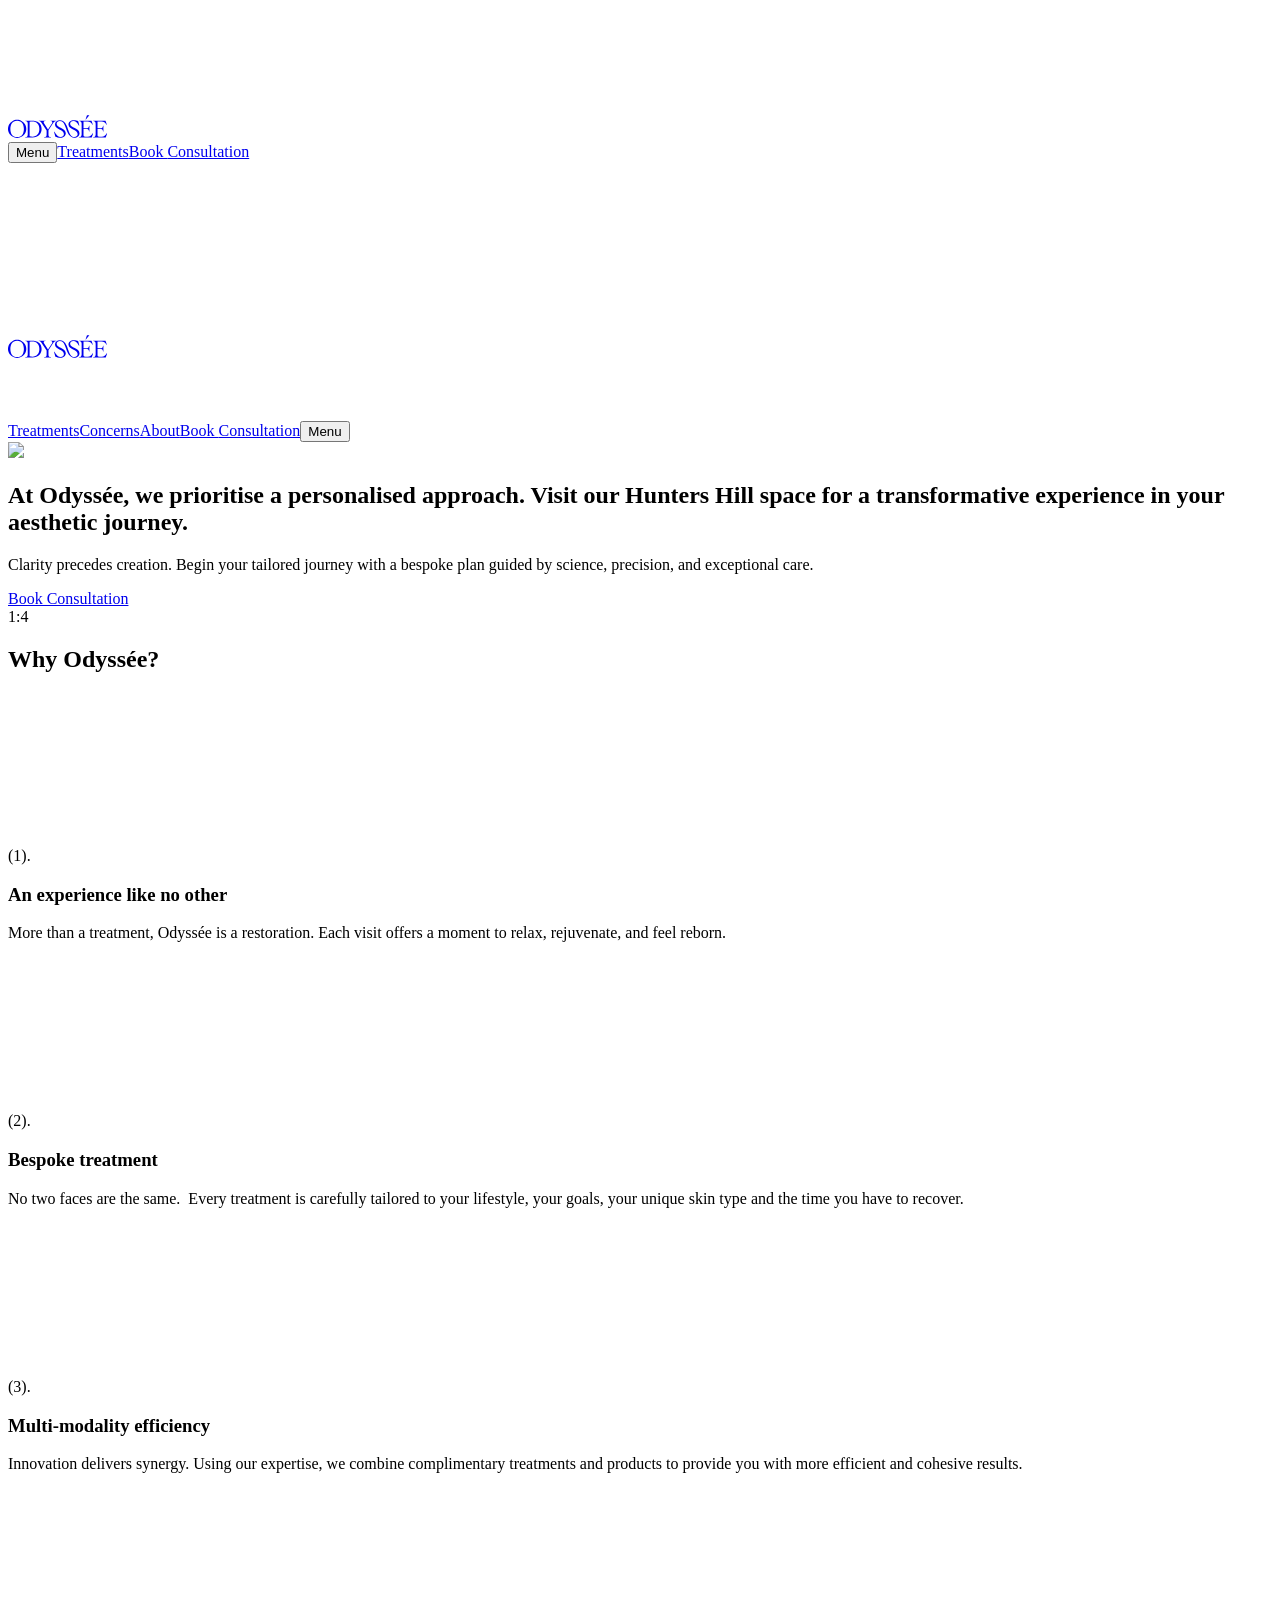
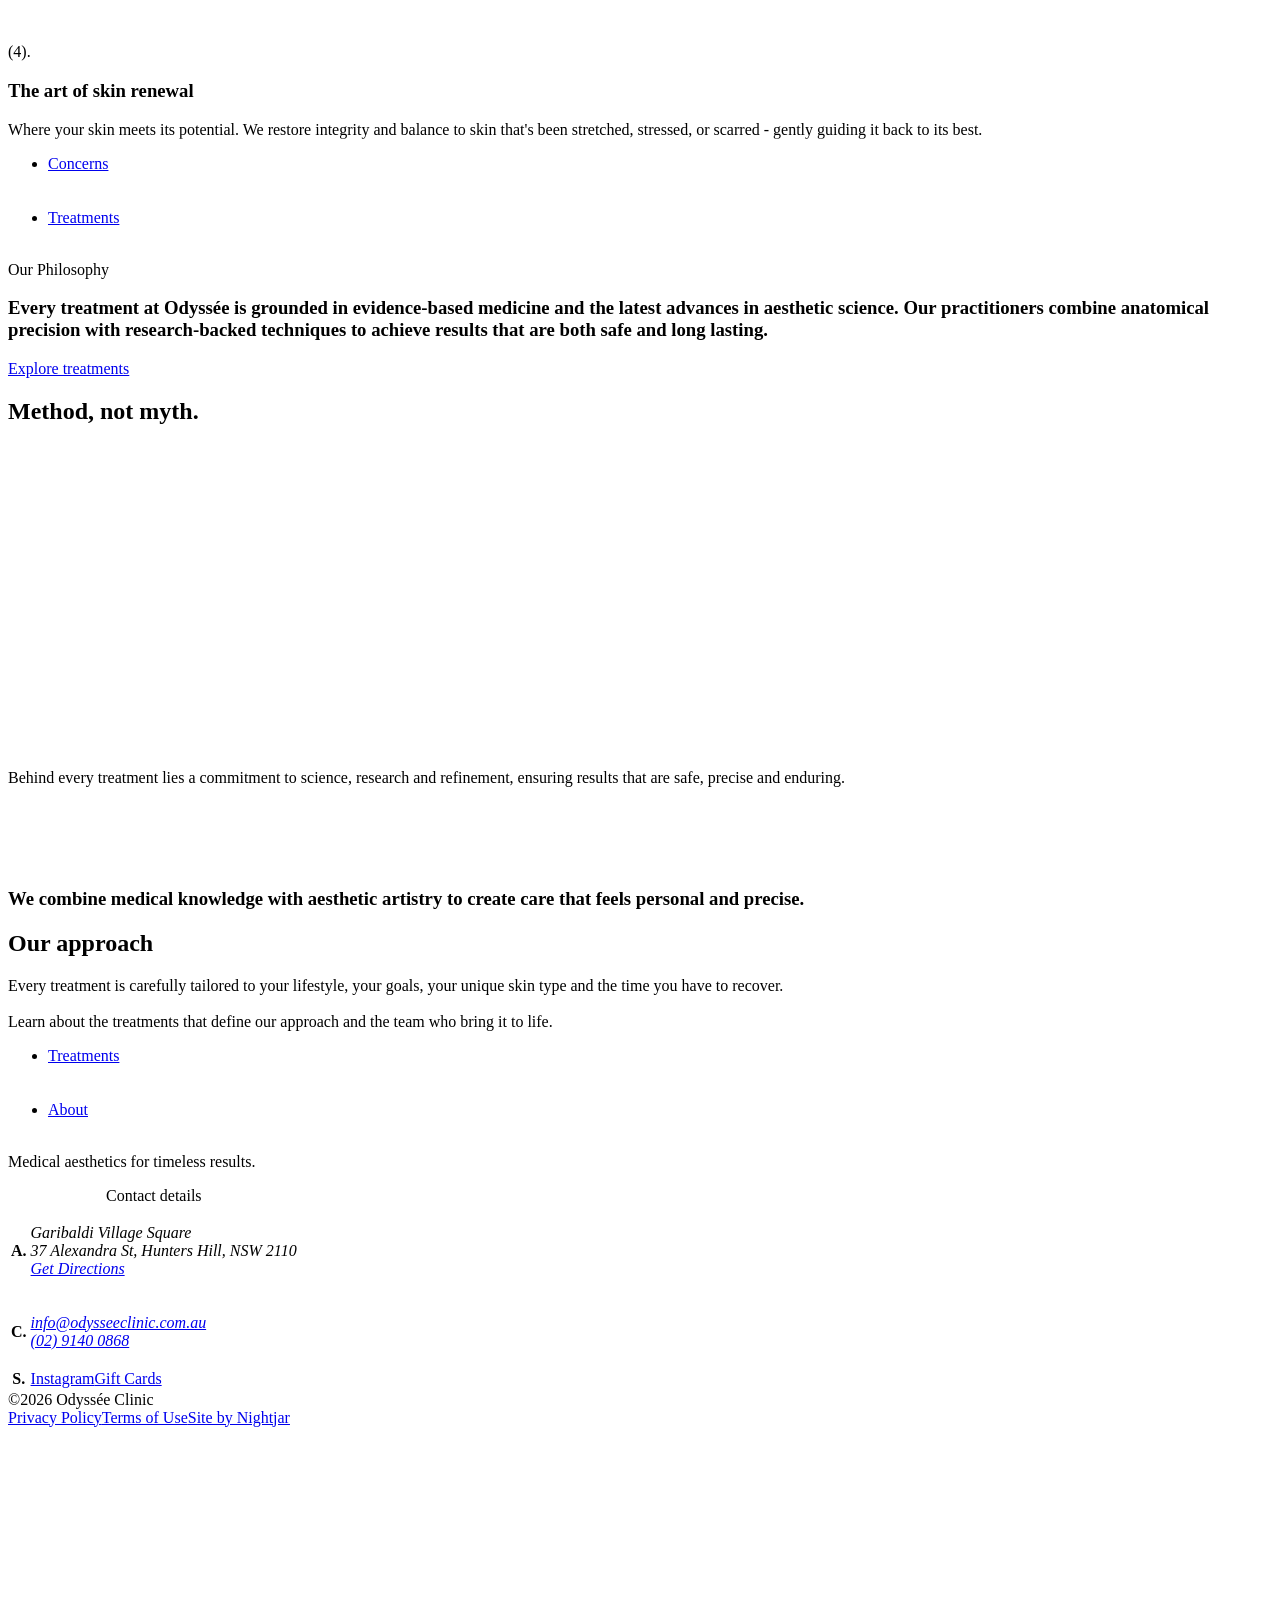
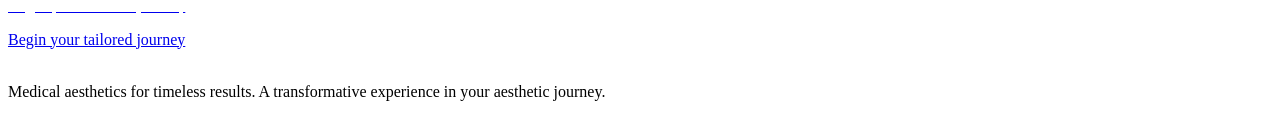
==== site-content/index.html @ d893bfcf "Initial commit from v0 V0-Chat-Id: mW0rpkTXyYH" ====
<!DOCTYPE html><html data-dpl-id="dpl_EPCY6RisoR46Deu6B7VCPzDXRTbR" lang="en" class="baselgrotesk_e5b4be3c-module__yPYrdG__variable pstimes_2d4d10ef-module__5k-wsa__variable"><head><script src="/site-assets/navigation.js"></script><meta charSet="utf-8"/><meta name="viewport" content="width=device-width, initial-scale=1"/><link rel="preload" href="/_next/static/media/Basel_Grotesk_Regular-s.p.03d388.7g3205.woff2?dpl=dpl_EPCY6RisoR46Deu6B7VCPzDXRTbR" as="font" crossorigin="" type="font/woff2"/><link rel="preload" href="/_next/static/media/PSTimes_Regular-s.p.0poli67eyc7.0.otf?dpl=dpl_EPCY6RisoR46Deu6B7VCPzDXRTbR" as="font" crossorigin="" type="font/otf"/><link rel="stylesheet" href="/_next/static/chunks/0dshk11hxd08e.css?dpl=dpl_EPCY6RisoR46Deu6B7VCPzDXRTbR" data-precedence="next"/><link rel="preload" as="script" fetchPriority="low" href="/_next/static/chunks/0d0byesuun2b4.js?dpl=dpl_EPCY6RisoR46Deu6B7VCPzDXRTbR"/><script src="/_next/static/chunks/10qd__0r7a~.l.js?dpl=dpl_EPCY6RisoR46Deu6B7VCPzDXRTbR" async=""></script><script src="/_next/static/chunks/0zt2rzvmyhwl-.js?dpl=dpl_EPCY6RisoR46Deu6B7VCPzDXRTbR" async=""></script><script src="/_next/static/chunks/0ayhydy3m9_9r.js?dpl=dpl_EPCY6RisoR46Deu6B7VCPzDXRTbR" async=""></script><script src="/_next/static/chunks/0c.be5dw7au_i.js?dpl=dpl_EPCY6RisoR46Deu6B7VCPzDXRTbR" async=""></script><script src="/_next/static/chunks/turbopack-0c_hx_1t0~ho5.js?dpl=dpl_EPCY6RisoR46Deu6B7VCPzDXRTbR" async=""></script><script src="/_next/static/chunks/01bk77drmnlke.js?dpl=dpl_EPCY6RisoR46Deu6B7VCPzDXRTbR" async=""></script><script src="/_next/static/chunks/0q4.v-ch2t2-r.js?dpl=dpl_EPCY6RisoR46Deu6B7VCPzDXRTbR" async=""></script><script src="/_next/static/chunks/16kfgt0f3me26.js?dpl=dpl_EPCY6RisoR46Deu6B7VCPzDXRTbR" async=""></script><script src="/_next/static/chunks/0c4vo7lg2di3r.js?dpl=dpl_EPCY6RisoR46Deu6B7VCPzDXRTbR" async=""></script><script src="/_next/static/chunks/09v3hk6cq8q8h.js?dpl=dpl_EPCY6RisoR46Deu6B7VCPzDXRTbR" async=""></script><script src="/_next/static/chunks/0u95oli~n5~-c.js?dpl=dpl_EPCY6RisoR46Deu6B7VCPzDXRTbR" async=""></script><script src="/_next/static/chunks/121saa-6z_u.t.js?dpl=dpl_EPCY6RisoR46Deu6B7VCPzDXRTbR" async=""></script><script src="/_next/static/chunks/0fgv_afr2sqyi.js?dpl=dpl_EPCY6RisoR46Deu6B7VCPzDXRTbR" async=""></script><script src="/_next/static/chunks/020n4noiewojw.js?dpl=dpl_EPCY6RisoR46Deu6B7VCPzDXRTbR" async=""></script><script src="/_next/static/chunks/0r-~gfmzy7kz7.js?dpl=dpl_EPCY6RisoR46Deu6B7VCPzDXRTbR" async=""></script><meta name="next-size-adjust" content=""/><meta name="theme-color" content="#FFFCF8"/><title>Odyssée</title><meta name="description" content="At Odyssée, we prioritise a personalised approach. Visit our Hunters Hill space for a transformative experience in your aesthetic journey.
"/><link rel="canonical" href="https://www.odysseeclinic.com.au"/><meta name="facebook-domain-verification" content="4twomk4ffgvvw06ophyqll72e6h2ms"/><meta property="og:title" content="Odyssée"/><meta property="og:description" content="At Odyssée, we prioritise a personalised approach. Visit our Hunters Hill space for a transformative experience in your aesthetic journey.
"/><meta property="og:url" content="https://www.odysseeclinic.com.au"/><meta property="og:site_name" content="Odyssée Clinic"/><meta property="og:locale" content="en_AU"/><meta property="og:image" content="https://cdn.sanity.io/images/jk7ok3ks/production/9e284294e96ad7d01dbb9adfd40879149fcb2bc7-3689x4611.jpg?rect=0,1338,3689,1937&amp;w=1200&amp;h=630"/><meta property="og:image:width" content="1200"/><meta property="og:image:height" content="630"/><meta property="og:type" content="website"/><meta name="twitter:card" content="summary_large_image"/><meta name="twitter:title" content="Odyssée"/><meta name="twitter:description" content="At Odyssée, we prioritise a personalised approach. Visit our Hunters Hill space for a transformative experience in your aesthetic journey.
"/><meta name="twitter:image" content="https://cdn.sanity.io/images/jk7ok3ks/production/9e284294e96ad7d01dbb9adfd40879149fcb2bc7-3689x4611.jpg?rect=0,1338,3689,1937&amp;w=1200&amp;h=630"/><link rel="icon" href="/favicon.ico?favicon.0c7wxwzsls1jn.ico" sizes="48x48" type="image/x-icon"/><script src="/_next/static/chunks/03~yq9q893hmn.js?dpl=dpl_EPCY6RisoR46Deu6B7VCPzDXRTbR" noModule=""></script></head><body class="theme-light bg-theme-bg text-body text-theme-fg"><div hidden=""><!--$--><!--/$--></div><noscript><iframe src="https://www.googletagmanager.com/ns.html?id=GTM-M33W3S74" height="0" width="0" style="display:none;visibility:hidden"></iframe></noscript><script>
            /**
            * ░██░    ▓█░  █▓    ░▓███▓░   ▒█▒    ▓█▒ ████████░   ▓█▒   ░▓█▒    ░████▓░░
            * ░███░   ██░  ██  ░▓█▓░░░██▓░ ▓█▓    ▓█▒ ░░░██░░░░   ▓█▒   ▓███░   ▒█▒░░▒██░
            * ░██▓█▓░ ██░  ██  ▓█░         ▓█▓▒▒▒▒▓█▒    ██       ▓█▒  ▒█▓░██░  ▒█░ ░░██░
            * ░██ ▒██░██░  ██  ▓█░ ░▓████░ ▓██▓▓▓▓██▒    ██       ▓█▒ ░██░ ▒█▓░ ▒█████▒░
            * ░▒▒  ░▒▓▒▒░  ▓▒  ░▒▒    ░▒▒░ ▒▓▒    ▒▓░    ▒▓  ▒▓▒░░▒▒░ ▒▓▓▓▓▓▓▓░ ░▒░ ░▒▒░
            * Site by https://nightjar.co 🥰
            **/
          </script><div id="cursor" class="z-cursor pointer-events-none fixed top-0 left-0"></div><div class="root"><div aria-hidden="true" class="z-preloader fixed inset-0 overflow-clip"><div class="absolute inset-0 bg-pale-grey"><div class="grid-layout grid-gutter absolute inset-0 mt-[3.5em] items-center text-main-nav text-white"><svg width="100" height="23" viewBox="0 0 100 23" fill="none" xmlns="http://www.w3.org/2000/svg" aria-label="Odyssée logo" role="img" class="col-span-2 -mt-[0.2em] inline-block h-[2em] w-auto md:col-span-1 lg:col-span-2" style="opacity:0;transform:translateY(20px)"><path d="M85.2619 22.0687C86.7995 22.0687 87.6498 21.112 87.6498 19.457V8.58458C87.6498 6.88772 86.6578 6.04977 85.2619 6.04977V5.67269H97.4988L98.8876 9.65297L98.5263 9.77866C97.1871 7.52317 95.855 6.43383 93.5876 6.43383H89.5275V13.2981H92.05C94.1332 13.2981 94.8771 13.0467 95.033 10.8401H95.4157V16.5382H95.033C94.8275 14.3595 94.1828 14.0522 92.05 14.0522H89.5275V20.1064C89.5275 21.2447 89.8392 21.6776 91.1501 21.6776H93.8214C96.0817 21.6776 97.4209 20.5883 98.7601 18.3328L99.1215 18.4585L97.7327 22.4388H85.2619V22.0617V22.0687Z" fill="currentColor"></path><path d="M18.1535 12.509C18.1039 12.2157 18.0401 11.9154 17.9693 11.6361C17.8913 11.3498 17.8063 11.0705 17.7071 10.7842C17.3953 9.9602 16.9702 9.18509 16.4458 8.49378C16.3608 8.38205 16.2687 8.26334 16.1695 8.15161C15.9853 7.92816 15.7798 7.71867 15.5814 7.50918C15.2696 7.20193 14.9437 6.91563 14.5823 6.65726C14.3485 6.48269 14.1076 6.32208 13.8596 6.17544C12.4708 5.35145 10.8623 4.86963 9.12634 4.86963C7.39035 4.86963 5.76773 5.35145 4.39311 6.17544C4.14512 6.32208 3.89712 6.48269 3.67038 6.65726C3.32318 6.91563 2.98307 7.20193 2.6713 7.50918C2.45873 7.71867 2.2745 7.92816 2.08319 8.15161C1.99816 8.26334 1.89896 8.37507 1.80685 8.49378C1.28251 9.18509 0.857366 9.9602 0.545596 10.7842C0.446397 11.0565 0.361369 11.3358 0.283427 11.6361C0.205484 11.9224 0.148799 12.2157 0.0991994 12.509C0.021257 12.9489 0 13.4168 0 13.8776C0 14.3385 0.0354283 14.7994 0.0991994 15.2463C0.148799 15.5396 0.21257 15.8398 0.283427 16.1192C0.361369 16.4055 0.446397 16.6848 0.545596 16.9711C0.857366 17.7951 1.28251 18.5702 1.80685 19.2615C1.89187 19.3732 1.98399 19.4919 2.08319 19.6037C2.35953 19.9388 2.6713 20.2531 2.99724 20.5394C3.20981 20.7349 3.43655 20.9234 3.67038 21.091C3.9042 21.2656 4.14512 21.4262 4.39311 21.5728C5.78191 22.3968 7.39035 22.8787 9.12634 22.8787C10.8623 22.8787 12.4849 22.3968 13.8596 21.5728C14.1076 21.4262 14.3556 21.2656 14.5823 21.091C14.8161 20.9165 15.0429 20.7349 15.2554 20.5394C15.5814 20.2461 15.879 19.9388 16.1695 19.6037C16.2545 19.4919 16.3537 19.3802 16.4458 19.2615C16.9702 18.5702 17.3953 17.7951 17.7071 16.9711C17.8063 16.6987 17.8913 16.4194 17.9693 16.1192C18.0472 15.8329 18.1039 15.5396 18.1535 15.2463C18.2314 14.8064 18.2527 14.3385 18.2527 13.8776C18.2527 13.4168 18.2173 12.9559 18.1535 12.509ZM9.14051 22.0686C4.15929 22.0686 2.3737 18.0115 2.3737 13.8846C2.3737 9.75769 4.11677 5.70758 9.14051 5.70758C14.1643 5.70758 15.8719 9.79261 15.8719 13.8916C15.8719 17.9906 14.1643 22.0756 9.14051 22.0756V22.0686Z" fill="currentColor"></path><path class="double-s" d="M65.3157 6.03585C63.5089 6.03585 62.113 7.22295 62.113 8.86394C62.113 13.2143 71.5086 12.9839 71.5086 18.2909C71.5086 21.0701 69.2624 22.767 66.2935 22.767C61.5178 22.767 59.3992 17.5088 58.1379 13.7939C56.487 8.89187 55.247 6.02887 51.9451 6.02887C50.0107 6.02887 48.6148 7.21597 48.6148 8.85696C48.6148 13.2073 57.7766 12.9769 57.7766 18.2839C57.7766 21.0632 55.2966 22.76 52.5899 22.76C50.4996 22.76 48.4589 22.2014 47.4031 21.7475L45.9789 16.8175L46.3899 16.6639C48.4518 20.2043 50.3437 21.9709 52.6891 21.9709C54.751 21.9709 55.913 20.6791 55.913 18.9892C55.913 14.3875 46.9851 14.8413 46.9851 9.53431C46.9851 7.13915 49.0541 5.26772 51.8884 5.26772C56.6641 5.26772 58.6268 10.1698 59.7322 13.4029C61.4611 18.5353 62.857 21.9709 66.2864 21.9709C68.483 21.9709 69.6451 20.6791 69.6451 18.9892C69.6451 14.3875 60.4833 14.8413 60.4833 9.53431C60.4833 7.13217 62.5948 5.26074 65.6983 5.26074C67.6327 5.26074 68.979 5.63782 70.1411 6.0149L71.3527 10.6167L70.9417 10.7424C69.5246 7.91426 67.6398 6.0149 65.3157 6.0149H65.3228L65.3157 6.03585Z" fill="currentColor"></path><path d="M17.3457 22.0547C19.3014 22.0547 19.7336 21.0421 19.7336 19.443V8.57058C19.7336 6.91562 19.0746 6.03577 17.3457 6.03577V5.65869H23.6945C29.7102 5.65869 33.5932 8.08876 33.5932 13.9684C33.5932 18.5562 30.433 22.4317 24.5164 22.4317H17.3457V22.0547ZM24.4881 21.6496C28.6545 21.6496 31.3754 18.6609 31.3754 14.0522C31.3754 8.98257 28.4419 6.45475 24.4101 6.45475C23.5599 6.45475 22.4049 6.55949 21.6113 6.78294V21.3284C22.4616 21.5309 23.6166 21.6566 24.4881 21.6566V21.6496Z" fill="currentColor"></path><path d="M44.3138 7.44634C44.3138 6.73408 43.8532 6.04277 42.5424 6.04277V5.66569H48.3243V6.04277C46.7016 6.04277 45.7522 7.02736 44.831 8.50077L40.4875 15.2882V19.443C40.4875 21.6217 40.9268 22.0547 42.9037 22.0547V22.4318H36.1936V22.0547C38.1705 22.0547 38.6098 21.6217 38.6098 19.443V15.5396L33.2885 7.50919C32.672 6.57347 31.7438 6.06372 30.8439 6.04277V5.66569H37.6036V6.04277C36.5479 6.04277 35.6267 6.40588 35.6267 7.29271C35.6267 7.69773 35.9385 8.03989 36.1653 8.42395L40.0199 14.5061L43.4422 9.23398C44.0587 8.27033 44.3138 7.87928 44.3138 7.44634Z" fill="currentColor"></path><path d="M71.2464 22.0687C72.784 22.0687 73.6343 21.112 73.6343 19.4571V8.58462C73.6343 6.88776 72.6423 6.04981 71.2464 6.04981V5.67273H83.4833L84.8721 9.65301L84.5108 9.7787C83.1716 7.52321 81.8395 6.43387 79.5721 6.43387H75.512V13.2981H78.0345C80.1177 13.2981 80.8616 13.0467 81.0175 10.8401H81.4002V16.5382H81.0175C80.812 14.3595 80.1673 14.0523 78.0345 14.0523H75.512V20.1065C75.512 21.2447 75.8237 21.6777 77.1346 21.6777H79.8059C82.0662 21.6777 83.4054 20.5883 84.7446 18.3328L85.106 18.4585L83.7172 22.4388H71.2464V22.0617V22.0687ZM77.8573 4.48563H77.5243L78.991 0.205078H81.3789L77.8573 4.48563Z" fill="currentColor"></path></svg><h1 class="col-span-3 text-h4 normal-case max-md:sr-only" style="opacity:0;transform:translateY(20px)">Medical aesthetics for timeless results.</h1></div></div></div><main class="bg-theme-bg"><div id="curtain" class="pointer-events-none fixed inset-0 z-50 translate-y-full overflow-hidden bg-white-bg opacity-0"></div><article id="page-content" class="relative"><header class="z-main-header inset-x-0 h-(--header-height) sticky top-0 -mt-(--header-height) bg-theme-bg"><div class="grid-layout grid-gutter items-center text-main-nav"><div class="col-span-2 col-start-1"><a href="/" class="inline-block leading-[inherit] whitespace-nowrap -mt-[0.2em] [&amp;_.double-s]:origin-[0%_60%] [&amp;_.double-s]:transition-transform [&amp;_.double-s]:duration-[1s] [&amp;_.double-s]:ease-custom-out [&amp;:hover_.double-s]:rotate-x-180"><svg width="100" height="23" viewBox="0 0 100 23" fill="none" xmlns="http://www.w3.org/2000/svg" aria-label="Odyssée logo" role="img" class="block h-[2em] w-auto"><path d="M85.2619 22.0687C86.7995 22.0687 87.6498 21.112 87.6498 19.457V8.58458C87.6498 6.88772 86.6578 6.04977 85.2619 6.04977V5.67269H97.4988L98.8876 9.65297L98.5263 9.77866C97.1871 7.52317 95.855 6.43383 93.5876 6.43383H89.5275V13.2981H92.05C94.1332 13.2981 94.8771 13.0467 95.033 10.8401H95.4157V16.5382H95.033C94.8275 14.3595 94.1828 14.0522 92.05 14.0522H89.5275V20.1064C89.5275 21.2447 89.8392 21.6776 91.1501 21.6776H93.8214C96.0817 21.6776 97.4209 20.5883 98.7601 18.3328L99.1215 18.4585L97.7327 22.4388H85.2619V22.0617V22.0687Z" fill="currentColor"></path><path d="M18.1535 12.509C18.1039 12.2157 18.0401 11.9154 17.9693 11.6361C17.8913 11.3498 17.8063 11.0705 17.7071 10.7842C17.3953 9.9602 16.9702 9.18509 16.4458 8.49378C16.3608 8.38205 16.2687 8.26334 16.1695 8.15161C15.9853 7.92816 15.7798 7.71867 15.5814 7.50918C15.2696 7.20193 14.9437 6.91563 14.5823 6.65726C14.3485 6.48269 14.1076 6.32208 13.8596 6.17544C12.4708 5.35145 10.8623 4.86963 9.12634 4.86963C7.39035 4.86963 5.76773 5.35145 4.39311 6.17544C4.14512 6.32208 3.89712 6.48269 3.67038 6.65726C3.32318 6.91563 2.98307 7.20193 2.6713 7.50918C2.45873 7.71867 2.2745 7.92816 2.08319 8.15161C1.99816 8.26334 1.89896 8.37507 1.80685 8.49378C1.28251 9.18509 0.857366 9.9602 0.545596 10.7842C0.446397 11.0565 0.361369 11.3358 0.283427 11.6361C0.205484 11.9224 0.148799 12.2157 0.0991994 12.509C0.021257 12.9489 0 13.4168 0 13.8776C0 14.3385 0.0354283 14.7994 0.0991994 15.2463C0.148799 15.5396 0.21257 15.8398 0.283427 16.1192C0.361369 16.4055 0.446397 16.6848 0.545596 16.9711C0.857366 17.7951 1.28251 18.5702 1.80685 19.2615C1.89187 19.3732 1.98399 19.4919 2.08319 19.6037C2.35953 19.9388 2.6713 20.2531 2.99724 20.5394C3.20981 20.7349 3.43655 20.9234 3.67038 21.091C3.9042 21.2656 4.14512 21.4262 4.39311 21.5728C5.78191 22.3968 7.39035 22.8787 9.12634 22.8787C10.8623 22.8787 12.4849 22.3968 13.8596 21.5728C14.1076 21.4262 14.3556 21.2656 14.5823 21.091C14.8161 20.9165 15.0429 20.7349 15.2554 20.5394C15.5814 20.2461 15.879 19.9388 16.1695 19.6037C16.2545 19.4919 16.3537 19.3802 16.4458 19.2615C16.9702 18.5702 17.3953 17.7951 17.7071 16.9711C17.8063 16.6987 17.8913 16.4194 17.9693 16.1192C18.0472 15.8329 18.1039 15.5396 18.1535 15.2463C18.2314 14.8064 18.2527 14.3385 18.2527 13.8776C18.2527 13.4168 18.2173 12.9559 18.1535 12.509ZM9.14051 22.0686C4.15929 22.0686 2.3737 18.0115 2.3737 13.8846C2.3737 9.75769 4.11677 5.70758 9.14051 5.70758C14.1643 5.70758 15.8719 9.79261 15.8719 13.8916C15.8719 17.9906 14.1643 22.0756 9.14051 22.0756V22.0686Z" fill="currentColor"></path><path class="double-s" d="M65.3157 6.03585C63.5089 6.03585 62.113 7.22295 62.113 8.86394C62.113 13.2143 71.5086 12.9839 71.5086 18.2909C71.5086 21.0701 69.2624 22.767 66.2935 22.767C61.5178 22.767 59.3992 17.5088 58.1379 13.7939C56.487 8.89187 55.247 6.02887 51.9451 6.02887C50.0107 6.02887 48.6148 7.21597 48.6148 8.85696C48.6148 13.2073 57.7766 12.9769 57.7766 18.2839C57.7766 21.0632 55.2966 22.76 52.5899 22.76C50.4996 22.76 48.4589 22.2014 47.4031 21.7475L45.9789 16.8175L46.3899 16.6639C48.4518 20.2043 50.3437 21.9709 52.6891 21.9709C54.751 21.9709 55.913 20.6791 55.913 18.9892C55.913 14.3875 46.9851 14.8413 46.9851 9.53431C46.9851 7.13915 49.0541 5.26772 51.8884 5.26772C56.6641 5.26772 58.6268 10.1698 59.7322 13.4029C61.4611 18.5353 62.857 21.9709 66.2864 21.9709C68.483 21.9709 69.6451 20.6791 69.6451 18.9892C69.6451 14.3875 60.4833 14.8413 60.4833 9.53431C60.4833 7.13217 62.5948 5.26074 65.6983 5.26074C67.6327 5.26074 68.979 5.63782 70.1411 6.0149L71.3527 10.6167L70.9417 10.7424C69.5246 7.91426 67.6398 6.0149 65.3157 6.0149H65.3228L65.3157 6.03585Z" fill="currentColor"></path><path d="M17.3457 22.0547C19.3014 22.0547 19.7336 21.0421 19.7336 19.443V8.57058C19.7336 6.91562 19.0746 6.03577 17.3457 6.03577V5.65869H23.6945C29.7102 5.65869 33.5932 8.08876 33.5932 13.9684C33.5932 18.5562 30.433 22.4317 24.5164 22.4317H17.3457V22.0547ZM24.4881 21.6496C28.6545 21.6496 31.3754 18.6609 31.3754 14.0522C31.3754 8.98257 28.4419 6.45475 24.4101 6.45475C23.5599 6.45475 22.4049 6.55949 21.6113 6.78294V21.3284C22.4616 21.5309 23.6166 21.6566 24.4881 21.6566V21.6496Z" fill="currentColor"></path><path d="M44.3138 7.44634C44.3138 6.73408 43.8532 6.04277 42.5424 6.04277V5.66569H48.3243V6.04277C46.7016 6.04277 45.7522 7.02736 44.831 8.50077L40.4875 15.2882V19.443C40.4875 21.6217 40.9268 22.0547 42.9037 22.0547V22.4318H36.1936V22.0547C38.1705 22.0547 38.6098 21.6217 38.6098 19.443V15.5396L33.2885 7.50919C32.672 6.57347 31.7438 6.06372 30.8439 6.04277V5.66569H37.6036V6.04277C36.5479 6.04277 35.6267 6.40588 35.6267 7.29271C35.6267 7.69773 35.9385 8.03989 36.1653 8.42395L40.0199 14.5061L43.4422 9.23398C44.0587 8.27033 44.3138 7.87928 44.3138 7.44634Z" fill="currentColor"></path><path d="M71.2464 22.0687C72.784 22.0687 73.6343 21.112 73.6343 19.4571V8.58462C73.6343 6.88776 72.6423 6.04981 71.2464 6.04981V5.67273H83.4833L84.8721 9.65301L84.5108 9.7787C83.1716 7.52321 81.8395 6.43387 79.5721 6.43387H75.512V13.2981H78.0345C80.1177 13.2981 80.8616 13.0467 81.0175 10.8401H81.4002V16.5382H81.0175C80.812 14.3595 80.1673 14.0523 78.0345 14.0523H75.512V20.1065C75.512 21.2447 75.8237 21.6777 77.1346 21.6777H79.8059C82.0662 21.6777 83.4054 20.5883 84.7446 18.3328L85.106 18.4585L83.7172 22.4388H71.2464V22.0617V22.0687ZM77.8573 4.48563H77.5243L78.991 0.205078H81.3789L77.8573 4.48563Z" fill="currentColor"></path></svg></a></div><nav class="col-span-4 col-start-3 flex items-center justify-end gap-x-5 text-[14px] lg:col-start-9 lg:gap-x-15"><button type="button" class="inline-block leading-[inherit] whitespace-nowrap dot-hover dot-outside py-[1.25em] text-left">Menu</button><a href="/treatments" class="inline-block leading-[inherit] whitespace-nowrap dot-hover dot-outside py-[1.25em] max-lg:hidden">Treatments</a><a href="https://odysseeaesthetic.dapplecrm.com/start/book" target="_blank" rel="noreferrer noopener" class="inline-block leading-[inherit] whitespace-nowrap dot-hover dot-outside py-[1.25em]">Book <span class="hidden lg:inline">Consultation</span></a></nav></div></header><section class="bg-theme-bg z-first-hero relative mb-0" style="color:#ffffff" id="260a041f0750" data-slice-type="heroWithNav" data-slice-key="260a041f0750"><div class="overflow-clip"><div class="h-full lg:h-[110%] w-full"><div class="relative block w-full overflow-hidden aspect-(--mobileAspect) md:aspect-(--aspect) h-lvh [--media-object-fit:cover]" style="--aspect:8/5;--mobileAspect:8/5"><video poster="https://image.mux.com/KPGV1XD6O5cOIjbvgI9gju6ONgFCF3f600Vx00SLBswTw/thumbnail.webp?width=1280&amp;time=0" preload="auto" muted="" loop="" playsInline="" class="absolute inset-0 w-full h-full object-cover"></video></div></div></div><div class="overflow-clip"><div class="h-full lg:h-[110%] w-full"><div class="h-lvh [--media-object-fit:cover] relative w-full block aspect-(--mobileAspect) overflow-hidden md:aspect-(--aspect)" style="--aspect:1.5335384615384615;--mobileAspect:1.5335384615384615"><picture><source srcSet="https://cdn.sanity.io/images/jk7ok3ks/production/7b0fe4636ce1a622cb71e46f97ce9e27cf6bac7a-2821x1667.jpg/SHOT02_0309.jpg?rect=134,42,2492,1625&amp;fp-x=0.4892718294797087&amp;fp-y=0.5124781804086795&amp;w=320&amp;h=209&amp;q=90&amp;fit=crop&amp;crop=focalpoint&amp;auto=format 320w,https://cdn.sanity.io/images/jk7ok3ks/production/7b0fe4636ce1a622cb71e46f97ce9e27cf6bac7a-2821x1667.jpg/SHOT02_0309.jpg?rect=134,42,2492,1625&amp;fp-x=0.4892718294797087&amp;fp-y=0.5124781804086795&amp;w=420&amp;h=274&amp;q=90&amp;fit=crop&amp;crop=focalpoint&amp;auto=format 420w,https://cdn.sanity.io/images/jk7ok3ks/production/7b0fe4636ce1a622cb71e46f97ce9e27cf6bac7a-2821x1667.jpg/SHOT02_0309.jpg?rect=134,42,2492,1625&amp;fp-x=0.4892718294797087&amp;fp-y=0.5124781804086795&amp;w=640&amp;h=417&amp;q=90&amp;fit=crop&amp;crop=focalpoint&amp;auto=format 640w,https://cdn.sanity.io/images/jk7ok3ks/production/7b0fe4636ce1a622cb71e46f97ce9e27cf6bac7a-2821x1667.jpg/SHOT02_0309.jpg?rect=134,42,2492,1625&amp;fp-x=0.4892718294797087&amp;fp-y=0.5124781804086795&amp;w=1024&amp;h=668&amp;q=90&amp;fit=crop&amp;crop=focalpoint&amp;auto=format 1024w,https://cdn.sanity.io/images/jk7ok3ks/production/7b0fe4636ce1a622cb71e46f97ce9e27cf6bac7a-2821x1667.jpg/SHOT02_0309.jpg?rect=134,42,2492,1625&amp;fp-x=0.4892718294797087&amp;fp-y=0.5124781804086795&amp;w=1200&amp;h=783&amp;q=90&amp;fit=crop&amp;crop=focalpoint&amp;auto=format 1200w,https://cdn.sanity.io/images/jk7ok3ks/production/7b0fe4636ce1a622cb71e46f97ce9e27cf6bac7a-2821x1667.jpg/SHOT02_0309.jpg?rect=134,42,2492,1625&amp;fp-x=0.4892718294797087&amp;fp-y=0.5124781804086795&amp;w=1920&amp;h=1252&amp;q=90&amp;fit=crop&amp;crop=focalpoint&amp;auto=format 1920w,https://cdn.sanity.io/images/jk7ok3ks/production/7b0fe4636ce1a622cb71e46f97ce9e27cf6bac7a-2821x1667.jpg/SHOT02_0309.jpg?rect=134,42,2492,1625&amp;fp-x=0.4892718294797087&amp;fp-y=0.5124781804086795&amp;w=2200&amp;h=1435&amp;q=90&amp;fit=crop&amp;crop=focalpoint&amp;auto=format 2200w" sizes="(max-aspect-ratio: 1.6922615476904619) 169.2261547690462vw, 100vw"/><img sizes="(max-aspect-ratio: 1.6922615476904619) 169.2261547690462vw, 100vw" alt="A womans face close up" src="https://cdn.sanity.io/images/jk7ok3ks/production/7b0fe4636ce1a622cb71e46f97ce9e27cf6bac7a-2821x1667.jpg/SHOT02_0309.jpg?rect=134,42,2492,1625&amp;fp-x=0.4892718294797087&amp;fp-y=0.5124781804086795&amp;w=320&amp;h=209&amp;q=90&amp;fit=crop&amp;crop=focalpoint&amp;auto=format" loading="eager" class="absolute inset-0 h-full w-full object-cover transition-opacity duration-500 ease-out" style="object-position:50% 50.000000000000014%"/></picture></div></div></div><div class="absolute inset-0 z-2"><div class="grid-layout grid-gutter sticky top-[50lvh] h-(--header-height) items-center text-main-nav drop-shadow-[0_1px_8px_rgb(0_0_0/0.35)]"><a href="/" class="col-span-2 md:col-span-1 lg:col-span-2"><svg width="100" height="23" viewBox="0 0 100 23" fill="none" xmlns="http://www.w3.org/2000/svg" aria-label="Odyssée logo" role="img" class="-mt-[0.2em] inline-block h-[2em] w-auto [&amp;_.double-s]:origin-[0%_60%] [&amp;_.double-s]:transition-transform [&amp;_.double-s]:duration-[1s] [&amp;_.double-s]:ease-custom-out [&amp;:hover_.double-s]:rotate-x-180"><path d="M85.2619 22.0687C86.7995 22.0687 87.6498 21.112 87.6498 19.457V8.58458C87.6498 6.88772 86.6578 6.04977 85.2619 6.04977V5.67269H97.4988L98.8876 9.65297L98.5263 9.77866C97.1871 7.52317 95.855 6.43383 93.5876 6.43383H89.5275V13.2981H92.05C94.1332 13.2981 94.8771 13.0467 95.033 10.8401H95.4157V16.5382H95.033C94.8275 14.3595 94.1828 14.0522 92.05 14.0522H89.5275V20.1064C89.5275 21.2447 89.8392 21.6776 91.1501 21.6776H93.8214C96.0817 21.6776 97.4209 20.5883 98.7601 18.3328L99.1215 18.4585L97.7327 22.4388H85.2619V22.0617V22.0687Z" fill="currentColor"></path><path d="M18.1535 12.509C18.1039 12.2157 18.0401 11.9154 17.9693 11.6361C17.8913 11.3498 17.8063 11.0705 17.7071 10.7842C17.3953 9.9602 16.9702 9.18509 16.4458 8.49378C16.3608 8.38205 16.2687 8.26334 16.1695 8.15161C15.9853 7.92816 15.7798 7.71867 15.5814 7.50918C15.2696 7.20193 14.9437 6.91563 14.5823 6.65726C14.3485 6.48269 14.1076 6.32208 13.8596 6.17544C12.4708 5.35145 10.8623 4.86963 9.12634 4.86963C7.39035 4.86963 5.76773 5.35145 4.39311 6.17544C4.14512 6.32208 3.89712 6.48269 3.67038 6.65726C3.32318 6.91563 2.98307 7.20193 2.6713 7.50918C2.45873 7.71867 2.2745 7.92816 2.08319 8.15161C1.99816 8.26334 1.89896 8.37507 1.80685 8.49378C1.28251 9.18509 0.857366 9.9602 0.545596 10.7842C0.446397 11.0565 0.361369 11.3358 0.283427 11.6361C0.205484 11.9224 0.148799 12.2157 0.0991994 12.509C0.021257 12.9489 0 13.4168 0 13.8776C0 14.3385 0.0354283 14.7994 0.0991994 15.2463C0.148799 15.5396 0.21257 15.8398 0.283427 16.1192C0.361369 16.4055 0.446397 16.6848 0.545596 16.9711C0.857366 17.7951 1.28251 18.5702 1.80685 19.2615C1.89187 19.3732 1.98399 19.4919 2.08319 19.6037C2.35953 19.9388 2.6713 20.2531 2.99724 20.5394C3.20981 20.7349 3.43655 20.9234 3.67038 21.091C3.9042 21.2656 4.14512 21.4262 4.39311 21.5728C5.78191 22.3968 7.39035 22.8787 9.12634 22.8787C10.8623 22.8787 12.4849 22.3968 13.8596 21.5728C14.1076 21.4262 14.3556 21.2656 14.5823 21.091C14.8161 20.9165 15.0429 20.7349 15.2554 20.5394C15.5814 20.2461 15.879 19.9388 16.1695 19.6037C16.2545 19.4919 16.3537 19.3802 16.4458 19.2615C16.9702 18.5702 17.3953 17.7951 17.7071 16.9711C17.8063 16.6987 17.8913 16.4194 17.9693 16.1192C18.0472 15.8329 18.1039 15.5396 18.1535 15.2463C18.2314 14.8064 18.2527 14.3385 18.2527 13.8776C18.2527 13.4168 18.2173 12.9559 18.1535 12.509ZM9.14051 22.0686C4.15929 22.0686 2.3737 18.0115 2.3737 13.8846C2.3737 9.75769 4.11677 5.70758 9.14051 5.70758C14.1643 5.70758 15.8719 9.79261 15.8719 13.8916C15.8719 17.9906 14.1643 22.0756 9.14051 22.0756V22.0686Z" fill="currentColor"></path><path class="double-s" d="M65.3157 6.03585C63.5089 6.03585 62.113 7.22295 62.113 8.86394C62.113 13.2143 71.5086 12.9839 71.5086 18.2909C71.5086 21.0701 69.2624 22.767 66.2935 22.767C61.5178 22.767 59.3992 17.5088 58.1379 13.7939C56.487 8.89187 55.247 6.02887 51.9451 6.02887C50.0107 6.02887 48.6148 7.21597 48.6148 8.85696C48.6148 13.2073 57.7766 12.9769 57.7766 18.2839C57.7766 21.0632 55.2966 22.76 52.5899 22.76C50.4996 22.76 48.4589 22.2014 47.4031 21.7475L45.9789 16.8175L46.3899 16.6639C48.4518 20.2043 50.3437 21.9709 52.6891 21.9709C54.751 21.9709 55.913 20.6791 55.913 18.9892C55.913 14.3875 46.9851 14.8413 46.9851 9.53431C46.9851 7.13915 49.0541 5.26772 51.8884 5.26772C56.6641 5.26772 58.6268 10.1698 59.7322 13.4029C61.4611 18.5353 62.857 21.9709 66.2864 21.9709C68.483 21.9709 69.6451 20.6791 69.6451 18.9892C69.6451 14.3875 60.4833 14.8413 60.4833 9.53431C60.4833 7.13217 62.5948 5.26074 65.6983 5.26074C67.6327 5.26074 68.979 5.63782 70.1411 6.0149L71.3527 10.6167L70.9417 10.7424C69.5246 7.91426 67.6398 6.0149 65.3157 6.0149H65.3228L65.3157 6.03585Z" fill="currentColor"></path><path d="M17.3457 22.0547C19.3014 22.0547 19.7336 21.0421 19.7336 19.443V8.57058C19.7336 6.91562 19.0746 6.03577 17.3457 6.03577V5.65869H23.6945C29.7102 5.65869 33.5932 8.08876 33.5932 13.9684C33.5932 18.5562 30.433 22.4317 24.5164 22.4317H17.3457V22.0547ZM24.4881 21.6496C28.6545 21.6496 31.3754 18.6609 31.3754 14.0522C31.3754 8.98257 28.4419 6.45475 24.4101 6.45475C23.5599 6.45475 22.4049 6.55949 21.6113 6.78294V21.3284C22.4616 21.5309 23.6166 21.6566 24.4881 21.6566V21.6496Z" fill="currentColor"></path><path d="M44.3138 7.44634C44.3138 6.73408 43.8532 6.04277 42.5424 6.04277V5.66569H48.3243V6.04277C46.7016 6.04277 45.7522 7.02736 44.831 8.50077L40.4875 15.2882V19.443C40.4875 21.6217 40.9268 22.0547 42.9037 22.0547V22.4318H36.1936V22.0547C38.1705 22.0547 38.6098 21.6217 38.6098 19.443V15.5396L33.2885 7.50919C32.672 6.57347 31.7438 6.06372 30.8439 6.04277V5.66569H37.6036V6.04277C36.5479 6.04277 35.6267 6.40588 35.6267 7.29271C35.6267 7.69773 35.9385 8.03989 36.1653 8.42395L40.0199 14.5061L43.4422 9.23398C44.0587 8.27033 44.3138 7.87928 44.3138 7.44634Z" fill="currentColor"></path><path d="M71.2464 22.0687C72.784 22.0687 73.6343 21.112 73.6343 19.4571V8.58462C73.6343 6.88776 72.6423 6.04981 71.2464 6.04981V5.67273H83.4833L84.8721 9.65301L84.5108 9.7787C83.1716 7.52321 81.8395 6.43387 79.5721 6.43387H75.512V13.2981H78.0345C80.1177 13.2981 80.8616 13.0467 81.0175 10.8401H81.4002V16.5382H81.0175C80.812 14.3595 80.1673 14.0523 78.0345 14.0523H75.512V20.1065C75.512 21.2447 75.8237 21.6777 77.1346 21.6777H79.8059C82.0662 21.6777 83.4054 20.5883 84.7446 18.3328L85.106 18.4585L83.7172 22.4388H71.2464V22.0617V22.0687ZM77.8573 4.48563H77.5243L78.991 0.205078H81.3789L77.8573 4.48563Z" fill="currentColor"></path></svg></a><h1 class="col-span-3 text-h4 normal-case max-md:sr-only">Medical aesthetics for timeless results.</h1><nav class="col-span-3 -col-end-1 grid grid-cols-3 justify-end gap-x-(--grid-gap) gap-y-(--grid-gap) md:col-span-2 lg:col-span-7 lg:flex lg:gap-x-15"><a href="/treatments" class="hidden lg:block dot-hover dot-outside leading-[inherit] py-[1.25em] transition-colors hover:text-blue">Treatments</a><a href="/concerns" class="hidden lg:block dot-hover dot-outside leading-[inherit] py-[1.25em] transition-colors hover:text-blue">Concerns</a><a href="/about" class="hidden lg:block dot-hover dot-outside leading-[inherit] py-[1.25em] transition-colors hover:text-blue">About</a><a href="https://odysseeaesthetic.dapplecrm.com/start/book" target="_blank" rel="noreferrer noopener" class="dot-hover dot-outside leading-[inherit] py-[1.25em] transition-colors hover:text-blue max-lg:col-start-2">Book <span class="hidden lg:inline">Consultation</span></a><button type="button" class="justify-self-end lg:hidden dot-hover dot-outside leading-[inherit] py-[1.25em] transition-colors hover:text-blue">Menu</button></nav></div></div></section><section class="grid-layout grid-gutter gap-y-7 pt-10 mb-40 lg:mb-60" id="d5bb345e2eaa" data-slice-type="introduction" data-slice-key="d5bb345e2eaa"><div class="col-span-3 md:col-span-2"><div class="relative w-full block aspect-(--mobileAspect) overflow-hidden md:aspect-(--aspect)" style="--aspect:0.6666666666666666;--mobileAspect:0.6666666666666666"><picture><source srcSet="https://cdn.sanity.io/images/jk7ok3ks/production/9f881c9ea6cf60a329fea3dfb73b15cd9b00e2e6-1856x2304.jpg/Gemini_Generated_Image_t6uesdt6uesdt6ue.jpeg?rect=160,0,1536,2304&amp;w=320&amp;h=480&amp;q=90&amp;fit=min&amp;auto=format 320w,https://cdn.sanity.io/images/jk7ok3ks/production/9f881c9ea6cf60a329fea3dfb73b15cd9b00e2e6-1856x2304.jpg/Gemini_Generated_Image_t6uesdt6uesdt6ue.jpeg?rect=160,0,1536,2304&amp;w=420&amp;h=630&amp;q=90&amp;fit=min&amp;auto=format 420w,https://cdn.sanity.io/images/jk7ok3ks/production/9f881c9ea6cf60a329fea3dfb73b15cd9b00e2e6-1856x2304.jpg/Gemini_Generated_Image_t6uesdt6uesdt6ue.jpeg?rect=160,0,1536,2304&amp;w=640&amp;h=960&amp;q=90&amp;fit=min&amp;auto=format 640w,https://cdn.sanity.io/images/jk7ok3ks/production/9f881c9ea6cf60a329fea3dfb73b15cd9b00e2e6-1856x2304.jpg/Gemini_Generated_Image_t6uesdt6uesdt6ue.jpeg?rect=160,0,1536,2304&amp;w=1024&amp;h=1536&amp;q=90&amp;fit=min&amp;auto=format 1024w,https://cdn.sanity.io/images/jk7ok3ks/production/9f881c9ea6cf60a329fea3dfb73b15cd9b00e2e6-1856x2304.jpg/Gemini_Generated_Image_t6uesdt6uesdt6ue.jpeg?rect=160,0,1536,2304&amp;w=1200&amp;h=1800&amp;q=90&amp;fit=min&amp;auto=format 1200w" sizes="(min-width: 768px) 17vw, 50vw"/><img sizes="(min-width: 768px) 17vw, 50vw" src="https://cdn.sanity.io/images/jk7ok3ks/production/9f881c9ea6cf60a329fea3dfb73b15cd9b00e2e6-1856x2304.jpg/Gemini_Generated_Image_t6uesdt6uesdt6ue.jpeg?rect=160,0,1536,2304&amp;w=320&amp;h=480&amp;q=90&amp;fit=min&amp;auto=format" loading="lazy" class="opacity-0 absolute inset-0 h-full w-full object-cover transition-opacity duration-500 ease-out" style="object-position:50% 50%"/></picture></div></div><div class="col-span-full md:col-start-4 md:col-span-9"><h2 class="mb-9 text-h1" aria-label="At Odyssée, we prioritise a personalised approach. Visit our Hunters Hill space for a transformative experience in your aesthetic journey."><span class="inline-block w-15 md:w-30" aria-hidden="true"></span><span data-title="true" aria-hidden="true">At Odyssée, we prioritise a personalised approach. Visit our Hunters Hill space for a transformative experience in your aesthetic journey.</span></h2><div><div class="mt-6 lg:max-w-78 [&amp;_a:not(.dot,.dot-hover)]:link-underline"><p class="not-first:mt-3 not-last:mb-3">Clarity precedes creation. Begin your tailored journey with a bespoke plan guided by science, precision, and exceptional care.</p><a href="https://odysseeaesthetic.dapplecrm.com/start/book" target="_blank" rel="noreferrer noopener" class="dot-hover block dot-hover-shove text-small-caps-sans not-first:mt-6 not-last:mb-6">Book Consultation</a></div></div></div></section><section class="grid-gutter h-svh relative mb-24 lg:mb-30 mb-0!" style="clip-path:inset(0 0 0 0)" id="56aeb8077c21" data-slice-type="homeCarousel" data-slice-key="56aeb8077c21"><div class="absolute bottom-0 left-0 right-0 w-full h-50 z-30 pointer-events-none" style="background:linear-gradient(to top, var(--color-white-bg) 0%, color-mix(in srgb, var(--color-white-bg) 73.8%, transparent) 19%, color-mix(in srgb, var(--color-white-bg) 54.1%, transparent) 34%, color-mix(in srgb, var(--color-white-bg) 38.2%, transparent) 47%, color-mix(in srgb, var(--color-white-bg) 27.8%, transparent) 56.5%, color-mix(in srgb, var(--color-white-bg) 19.4%, transparent) 65%, color-mix(in srgb, var(--color-white-bg) 12.6%, transparent) 73%, color-mix(in srgb, var(--color-white-bg) 7.5%, transparent) 80.2%, color-mix(in srgb, var(--color-white-bg) 4.2%, transparent) 86.1%, color-mix(in srgb, var(--color-white-bg) 2.1%, transparent) 91%, color-mix(in srgb, var(--color-white-bg) 0.8%, transparent) 95.2%, color-mix(in srgb, var(--color-white-bg) 0.2%, transparent) 98.2%, transparent 100%)"></div><div class="flex items-start justify-start gap-y-5"><div class="grid-layout gap-y-5"><div class="tabular-nums flex gap-1 text-small-caps-sans"><span>1</span>:<span>4</span></div><h2 class="text-small-caps-sans col-start-2 lg:col-start-3 col-span-4">Why Odyssée?</h2><div class="col-span-full h-px bg-current/20 -mt-0.5"><div class="h-full bg-current w-full origin-left"></div></div><div class="col-span-full grid *:[grid-area:1/1] items-start lg:flex"><article class="w-full transition-opacity duration-300 ease-expo-out"><div class="relative block w-full overflow-hidden aspect-(--mobileAspect) md:aspect-(--aspect) w-full" style="--aspect:1.3333333333333333;--mobileAspect:1.3333333333333333" imageSizes="(min-width: 1024px) 25vw, 100vw"><video poster="https://image.mux.com/gRXYsybggkati9pUJcHePiC413BdzliVVGUg39Ws8fQ/thumbnail.webp?width=1280&amp;time=0" preload="auto" muted="" loop="" playsInline="" class="absolute inset-0 w-full h-full object-cover"></video></div><div class="mt-5 grid grid-cols-[1fr_4fr] lg:grid-cols-[55px_1fr] pr-18"><div class="-mt-0.5">(<!-- -->1<!-- -->).</div><div><h3 class="text-h4">An experience like no other</h3><p class="mt-3 transition-opacity duration-300 ease-expo-out">More than a treatment, Odyssée is a restoration. Each visit offers a moment to relax, rejuvenate, and feel reborn.</p></div></div></article><article class="w-full transition-opacity duration-300 ease-expo-out opacity-10"><div class="relative block w-full overflow-hidden aspect-(--mobileAspect) md:aspect-(--aspect) w-full" style="--aspect:1.3333333333333333;--mobileAspect:1.3333333333333333" imageSizes="(min-width: 1024px) 25vw, 100vw"><video poster="https://image.mux.com/re6Lo25WbVgeWIsN01jomX6301gkIIbAeVnHOXHWma1fg/thumbnail.webp?width=1280&amp;time=0" preload="auto" muted="" loop="" playsInline="" class="absolute inset-0 w-full h-full object-cover"></video></div><div class="mt-5 grid grid-cols-[1fr_4fr] lg:grid-cols-[55px_1fr] pr-18"><div class="-mt-0.5">(<!-- -->2<!-- -->).</div><div><h3 class="text-h4">Bespoke treatment</h3><p class="mt-3 transition-opacity duration-300 ease-expo-out opacity-0">No two faces are the same.  Every treatment is carefully tailored to your lifestyle, your goals, your unique skin type and the time you have to recover.</p></div></div></article><article class="w-full transition-opacity duration-300 ease-expo-out opacity-10"><div class="relative block w-full overflow-hidden aspect-(--mobileAspect) md:aspect-(--aspect) w-full" style="--aspect:1.3333333333333333;--mobileAspect:1.3333333333333333" imageSizes="(min-width: 1024px) 25vw, 100vw"><video poster="https://image.mux.com/fS8PkAXku8vh2p1T7Bo7Eg3M028nSKQ00jlKhFjy1028d8/thumbnail.webp?width=1280&amp;time=0" preload="auto" muted="" loop="" playsInline="" class="absolute inset-0 w-full h-full object-cover"></video></div><div class="mt-5 grid grid-cols-[1fr_4fr] lg:grid-cols-[55px_1fr] pr-18"><div class="-mt-0.5">(<!-- -->3<!-- -->).</div><div><h3 class="text-h4">Multi-modality efficiency</h3><p class="mt-3 transition-opacity duration-300 ease-expo-out opacity-0">Innovation delivers synergy. Using our expertise, we combine complimentary treatments and products to provide you with more efficient and cohesive results.</p></div></div></article><article class="w-full transition-opacity duration-300 ease-expo-out opacity-10"><div class="relative block w-full overflow-hidden aspect-(--mobileAspect) md:aspect-(--aspect) w-full" style="--aspect:1.3333333333333333;--mobileAspect:1.3333333333333333" imageSizes="(min-width: 1024px) 25vw, 100vw"><video poster="https://image.mux.com/Px1Sfy2K9oqHG0286pMT4zEL5lZKP00bY2pSSr52v3Y7U/thumbnail.webp?width=1280&amp;time=0" preload="auto" muted="" loop="" playsInline="" class="absolute inset-0 w-full h-full object-cover"></video></div><div class="mt-5 grid grid-cols-[1fr_4fr] lg:grid-cols-[55px_1fr] pr-18"><div class="-mt-0.5">(<!-- -->4<!-- -->).</div><div><h3 class="text-h4">The art of skin renewal</h3><p class="mt-3 transition-opacity duration-300 ease-expo-out opacity-0">Where your skin meets its potential. We restore integrity and balance to skin that&#x27;s been stretched, stressed, or scarred - gently guiding it back to its best.</p></div></div></article></div></div></div></section><section class="grid-layout grid-gutter mb-24 lg:mb-30" id="ab9aa082a7ed" data-slice-type="links" data-slice-key="ab9aa082a7ed"><div class="col-span-full lg:col-span-3 mb-4.5 [&amp;_a:not(.dot,.dot-hover)]:link-underline"><p class="not-first:mt-3 not-last:mb-3"></p></div><ul class="col-span-full flex flex-col lg:grid lg:grid-cols-2 lg:-mx-5 group/links"><li class="group relative block lg:h-svh"><a href="/concerns" class="absolute inset-0 z-4 flex items-end lg:items-start justify-center text-center p-5"><span class="block lg:sticky lg:top-1/2 text-white text-small-caps-sans dot dot-hover dot-group-hover dot-outside transition-opacity duration-300 group-hover/links:opacity-0 group-hover:!opacity-100">Concerns</span></a><div class="bg-ebony mix-blend-difference absolute inset-0 z-3 pointer-events-none transition-opacity duration-300 group-hover:opacity-0 group-hover/links:opacity-0"></div><div class="bg-blue mix-blend-screen absolute inset-0 z-2 pointer-events-none transition-opacity duration-300 group-hover:opacity-0 group-hover/links:opacity-0"></div><div class="bg-black opacity-10 absolute inset-0 z-2 pointer-events-none transition-opacity duration-300 group-hover:opacity-0 group-hover/links:opacity-0"></div><div class="overflow-hidden lg:h-svh"><div class="h-full lg:h-[110%] w-full"><div class="lg:h-[110%] opacity-80 saturate-0 transition-[opacity,filter] duration-300 group-hover:saturate-100 group-hover:!opacity-100 group-hover/links:opacity-30 relative w-full block aspect-(--mobileAspect) overflow-hidden md:aspect-(--aspect)" style="--aspect:0.6837469975980784;--mobileAspect:1.0314285714285714"><picture><source media="(max-width: 1023px)" srcSet="https://cdn.sanity.io/images/jk7ok3ks/production/ff754d51a5655e1d95a03df098f4725ad426d2c5-8114x5412.png/SHOT05_0465.png?rect=2196,416,3416,4996&amp;fp-x=0.4811236746667801&amp;fp-y=0.5384545725730845&amp;w=320&amp;h=310&amp;q=90&amp;fit=crop&amp;crop=focalpoint&amp;auto=format 320w,https://cdn.sanity.io/images/jk7ok3ks/production/ff754d51a5655e1d95a03df098f4725ad426d2c5-8114x5412.png/SHOT05_0465.png?rect=2196,416,3416,4996&amp;fp-x=0.4811236746667801&amp;fp-y=0.5384545725730845&amp;w=420&amp;h=407&amp;q=90&amp;fit=crop&amp;crop=focalpoint&amp;auto=format 420w,https://cdn.sanity.io/images/jk7ok3ks/production/ff754d51a5655e1d95a03df098f4725ad426d2c5-8114x5412.png/SHOT05_0465.png?rect=2196,416,3416,4996&amp;fp-x=0.4811236746667801&amp;fp-y=0.5384545725730845&amp;w=640&amp;h=620&amp;q=90&amp;fit=crop&amp;crop=focalpoint&amp;auto=format 640w,https://cdn.sanity.io/images/jk7ok3ks/production/ff754d51a5655e1d95a03df098f4725ad426d2c5-8114x5412.png/SHOT05_0465.png?rect=2196,416,3416,4996&amp;fp-x=0.4811236746667801&amp;fp-y=0.5384545725730845&amp;w=1024&amp;h=993&amp;q=90&amp;fit=crop&amp;crop=focalpoint&amp;auto=format 1024w" sizes="(min-width: 1024px) 50vw, 100vw"/><source media="(min-width: 1024px)" srcSet="https://cdn.sanity.io/images/jk7ok3ks/production/ff754d51a5655e1d95a03df098f4725ad426d2c5-8114x5412.png/SHOT05_0465.png?rect=2196,416,3416,4996&amp;fp-x=0.4811236746667801&amp;fp-y=0.5384545725730845&amp;w=320&amp;h=468&amp;q=90&amp;fit=crop&amp;crop=focalpoint&amp;auto=format 320w,https://cdn.sanity.io/images/jk7ok3ks/production/ff754d51a5655e1d95a03df098f4725ad426d2c5-8114x5412.png/SHOT05_0465.png?rect=2196,416,3416,4996&amp;fp-x=0.4811236746667801&amp;fp-y=0.5384545725730845&amp;w=420&amp;h=614&amp;q=90&amp;fit=crop&amp;crop=focalpoint&amp;auto=format 420w,https://cdn.sanity.io/images/jk7ok3ks/production/ff754d51a5655e1d95a03df098f4725ad426d2c5-8114x5412.png/SHOT05_0465.png?rect=2196,416,3416,4996&amp;fp-x=0.4811236746667801&amp;fp-y=0.5384545725730845&amp;w=640&amp;h=936&amp;q=90&amp;fit=crop&amp;crop=focalpoint&amp;auto=format 640w,https://cdn.sanity.io/images/jk7ok3ks/production/ff754d51a5655e1d95a03df098f4725ad426d2c5-8114x5412.png/SHOT05_0465.png?rect=2196,416,3416,4996&amp;fp-x=0.4811236746667801&amp;fp-y=0.5384545725730845&amp;w=1024&amp;h=1498&amp;q=90&amp;fit=crop&amp;crop=focalpoint&amp;auto=format 1024w,https://cdn.sanity.io/images/jk7ok3ks/production/ff754d51a5655e1d95a03df098f4725ad426d2c5-8114x5412.png/SHOT05_0465.png?rect=2196,416,3416,4996&amp;fp-x=0.4811236746667801&amp;fp-y=0.5384545725730845&amp;w=1200&amp;h=1755&amp;q=90&amp;fit=crop&amp;crop=focalpoint&amp;auto=format 1200w,https://cdn.sanity.io/images/jk7ok3ks/production/ff754d51a5655e1d95a03df098f4725ad426d2c5-8114x5412.png/SHOT05_0465.png?rect=2196,416,3416,4996&amp;fp-x=0.4811236746667801&amp;fp-y=0.5384545725730845&amp;w=1920&amp;h=2808&amp;q=90&amp;fit=crop&amp;crop=focalpoint&amp;auto=format 1920w,https://cdn.sanity.io/images/jk7ok3ks/production/ff754d51a5655e1d95a03df098f4725ad426d2c5-8114x5412.png/SHOT05_0465.png?rect=2196,416,3416,4996&amp;fp-x=0.4811236746667801&amp;fp-y=0.5384545725730845&amp;w=2200&amp;h=3218&amp;q=90&amp;fit=crop&amp;crop=focalpoint&amp;auto=format 2200w,https://cdn.sanity.io/images/jk7ok3ks/production/ff754d51a5655e1d95a03df098f4725ad426d2c5-8114x5412.png/SHOT05_0465.png?rect=2196,416,3416,4996&amp;fp-x=0.4811236746667801&amp;fp-y=0.5384545725730845&amp;w=2560&amp;h=3744&amp;q=90&amp;fit=crop&amp;crop=focalpoint&amp;auto=format 2560w,https://cdn.sanity.io/images/jk7ok3ks/production/ff754d51a5655e1d95a03df098f4725ad426d2c5-8114x5412.png/SHOT05_0465.png?rect=2196,416,3416,4996&amp;fp-x=0.4811236746667801&amp;fp-y=0.5384545725730845&amp;w=3200&amp;h=4680&amp;q=90&amp;fit=crop&amp;crop=focalpoint&amp;auto=format 3200w" sizes="(min-width: 1024px) 50vw, 100vw"/><img sizes="(min-width: 1024px) 50vw, 100vw" src="https://cdn.sanity.io/images/jk7ok3ks/production/ff754d51a5655e1d95a03df098f4725ad426d2c5-8114x5412.png/SHOT05_0465.png?rect=2196,416,3416,4996&amp;fp-x=0.4811236746667801&amp;fp-y=0.5384545725730845&amp;w=320&amp;h=468&amp;q=90&amp;fit=crop&amp;crop=focalpoint&amp;auto=format" loading="lazy" class="opacity-0 absolute inset-0 h-full w-full object-cover transition-opacity duration-500 ease-out" style="object-position:49.999999999999986% 50.000000000000014%"/></picture></div><div class="absolute inset-0 opacity-20 group-hover:!opacity-100 saturate-0 transition-[opacity,filter] duration-300 group-hover:saturate-100 group-hover/links:opacity-5"><div class="lg:h-[110%] relative w-full block aspect-(--mobileAspect) overflow-hidden md:aspect-(--aspect)" style="--aspect:0.691908713692946;--mobileAspect:1.0314285714285714"><picture><source media="(max-width: 1023px)" srcSet="https://cdn.sanity.io/images/jk7ok3ks/production/e007bf68879e72e879605abf15f147bac664a2bd-2001x3000.jpg/SHOT05_00410_Web.jpg?rect=0,108,2001,2892&amp;fp-x=0.5240609186660918&amp;fp-y=0.4311501201917502&amp;w=320&amp;h=310&amp;q=90&amp;fit=crop&amp;crop=focalpoint&amp;auto=format 320w,https://cdn.sanity.io/images/jk7ok3ks/production/e007bf68879e72e879605abf15f147bac664a2bd-2001x3000.jpg/SHOT05_00410_Web.jpg?rect=0,108,2001,2892&amp;fp-x=0.5240609186660918&amp;fp-y=0.4311501201917502&amp;w=420&amp;h=407&amp;q=90&amp;fit=crop&amp;crop=focalpoint&amp;auto=format 420w,https://cdn.sanity.io/images/jk7ok3ks/production/e007bf68879e72e879605abf15f147bac664a2bd-2001x3000.jpg/SHOT05_00410_Web.jpg?rect=0,108,2001,2892&amp;fp-x=0.5240609186660918&amp;fp-y=0.4311501201917502&amp;w=640&amp;h=620&amp;q=90&amp;fit=crop&amp;crop=focalpoint&amp;auto=format 640w,https://cdn.sanity.io/images/jk7ok3ks/production/e007bf68879e72e879605abf15f147bac664a2bd-2001x3000.jpg/SHOT05_00410_Web.jpg?rect=0,108,2001,2892&amp;fp-x=0.5240609186660918&amp;fp-y=0.4311501201917502&amp;w=1024&amp;h=993&amp;q=90&amp;fit=crop&amp;crop=focalpoint&amp;auto=format 1024w" sizes="(min-width: 1024px) 50vw, 100vw"/><source media="(min-width: 1024px)" srcSet="https://cdn.sanity.io/images/jk7ok3ks/production/e007bf68879e72e879605abf15f147bac664a2bd-2001x3000.jpg/SHOT05_00410_Web.jpg?rect=0,108,2001,2892&amp;fp-x=0.5240609186660918&amp;fp-y=0.4311501201917502&amp;w=320&amp;h=462&amp;q=90&amp;fit=crop&amp;crop=focalpoint&amp;auto=format 320w,https://cdn.sanity.io/images/jk7ok3ks/production/e007bf68879e72e879605abf15f147bac664a2bd-2001x3000.jpg/SHOT05_00410_Web.jpg?rect=0,108,2001,2892&amp;fp-x=0.5240609186660918&amp;fp-y=0.4311501201917502&amp;w=420&amp;h=607&amp;q=90&amp;fit=crop&amp;crop=focalpoint&amp;auto=format 420w,https://cdn.sanity.io/images/jk7ok3ks/production/e007bf68879e72e879605abf15f147bac664a2bd-2001x3000.jpg/SHOT05_00410_Web.jpg?rect=0,108,2001,2892&amp;fp-x=0.5240609186660918&amp;fp-y=0.4311501201917502&amp;w=640&amp;h=925&amp;q=90&amp;fit=crop&amp;crop=focalpoint&amp;auto=format 640w,https://cdn.sanity.io/images/jk7ok3ks/production/e007bf68879e72e879605abf15f147bac664a2bd-2001x3000.jpg/SHOT05_00410_Web.jpg?rect=0,108,2001,2892&amp;fp-x=0.5240609186660918&amp;fp-y=0.4311501201917502&amp;w=1024&amp;h=1480&amp;q=90&amp;fit=crop&amp;crop=focalpoint&amp;auto=format 1024w,https://cdn.sanity.io/images/jk7ok3ks/production/e007bf68879e72e879605abf15f147bac664a2bd-2001x3000.jpg/SHOT05_00410_Web.jpg?rect=0,108,2001,2892&amp;fp-x=0.5240609186660918&amp;fp-y=0.4311501201917502&amp;w=1200&amp;h=1734&amp;q=90&amp;fit=crop&amp;crop=focalpoint&amp;auto=format 1200w,https://cdn.sanity.io/images/jk7ok3ks/production/e007bf68879e72e879605abf15f147bac664a2bd-2001x3000.jpg/SHOT05_00410_Web.jpg?rect=0,108,2001,2892&amp;fp-x=0.5240609186660918&amp;fp-y=0.4311501201917502&amp;w=1920&amp;h=2775&amp;q=90&amp;fit=crop&amp;crop=focalpoint&amp;auto=format 1920w" sizes="(min-width: 1024px) 50vw, 100vw"/><img sizes="(min-width: 1024px) 50vw, 100vw" src="https://cdn.sanity.io/images/jk7ok3ks/production/e007bf68879e72e879605abf15f147bac664a2bd-2001x3000.jpg/SHOT05_00410_Web.jpg?rect=0,108,2001,2892&amp;fp-x=0.5240609186660918&amp;fp-y=0.4311501201917502&amp;w=320&amp;h=462&amp;q=90&amp;fit=crop&amp;crop=focalpoint&amp;auto=format" loading="lazy" class="opacity-0 absolute inset-0 h-full w-full object-cover transition-opacity duration-500 ease-out" style="object-position:52.40609186660918% 40.99687969092063%"/></picture></div></div></div></div></li><li class="group relative block lg:h-svh"><a href="/treatments" class="absolute inset-0 z-4 flex items-end lg:items-start justify-center text-center p-5"><span class="block lg:sticky lg:top-1/2 text-white text-small-caps-sans dot dot-hover dot-group-hover dot-outside transition-opacity duration-300 group-hover/links:opacity-0 group-hover:!opacity-100">Treatments</span></a><div class="bg-ebony mix-blend-difference absolute inset-0 z-3 pointer-events-none transition-opacity duration-300 group-hover:opacity-0 group-hover/links:opacity-0"></div><div class="bg-blue mix-blend-screen absolute inset-0 z-2 pointer-events-none transition-opacity duration-300 group-hover:opacity-0 group-hover/links:opacity-0"></div><div class="bg-black opacity-10 absolute inset-0 z-2 pointer-events-none transition-opacity duration-300 group-hover:opacity-0 group-hover/links:opacity-0"></div><div class="overflow-hidden lg:h-svh"><div class="h-full lg:h-[110%] w-full"><div class="lg:h-[110%] opacity-80 saturate-0 transition-[opacity,filter] duration-300 group-hover:saturate-100 group-hover:!opacity-100 group-hover/links:opacity-30 relative w-full block aspect-(--mobileAspect) overflow-hidden md:aspect-(--aspect)" style="--aspect:0.6670027728762289;--mobileAspect:1.0314285714285714"><picture><source media="(max-width: 1023px)" srcSet="https://cdn.sanity.io/images/jk7ok3ks/production/d353e73bc43a53e2b0b85238433845a6129bec6c-5292x7934.jpg/SHOT01_0295.jpg?fp-x=0.5590000383171987&amp;fp-y=0.4479681767495973&amp;w=320&amp;h=310&amp;q=90&amp;fit=crop&amp;crop=focalpoint&amp;auto=format 320w,https://cdn.sanity.io/images/jk7ok3ks/production/d353e73bc43a53e2b0b85238433845a6129bec6c-5292x7934.jpg/SHOT01_0295.jpg?fp-x=0.5590000383171987&amp;fp-y=0.4479681767495973&amp;w=420&amp;h=407&amp;q=90&amp;fit=crop&amp;crop=focalpoint&amp;auto=format 420w,https://cdn.sanity.io/images/jk7ok3ks/production/d353e73bc43a53e2b0b85238433845a6129bec6c-5292x7934.jpg/SHOT01_0295.jpg?fp-x=0.5590000383171987&amp;fp-y=0.4479681767495973&amp;w=640&amp;h=620&amp;q=90&amp;fit=crop&amp;crop=focalpoint&amp;auto=format 640w,https://cdn.sanity.io/images/jk7ok3ks/production/d353e73bc43a53e2b0b85238433845a6129bec6c-5292x7934.jpg/SHOT01_0295.jpg?fp-x=0.5590000383171987&amp;fp-y=0.4479681767495973&amp;w=1024&amp;h=993&amp;q=90&amp;fit=crop&amp;crop=focalpoint&amp;auto=format 1024w" sizes="(min-width: 1024px) 50vw, 100vw"/><source media="(min-width: 1024px)" srcSet="https://cdn.sanity.io/images/jk7ok3ks/production/d353e73bc43a53e2b0b85238433845a6129bec6c-5292x7934.jpg/SHOT01_0295.jpg?w=320&amp;h=480&amp;q=90&amp;auto=format 320w,https://cdn.sanity.io/images/jk7ok3ks/production/d353e73bc43a53e2b0b85238433845a6129bec6c-5292x7934.jpg/SHOT01_0295.jpg?w=420&amp;h=630&amp;q=90&amp;auto=format 420w,https://cdn.sanity.io/images/jk7ok3ks/production/d353e73bc43a53e2b0b85238433845a6129bec6c-5292x7934.jpg/SHOT01_0295.jpg?w=640&amp;h=960&amp;q=90&amp;auto=format 640w,https://cdn.sanity.io/images/jk7ok3ks/production/d353e73bc43a53e2b0b85238433845a6129bec6c-5292x7934.jpg/SHOT01_0295.jpg?w=1024&amp;h=1535&amp;q=90&amp;auto=format 1024w,https://cdn.sanity.io/images/jk7ok3ks/production/d353e73bc43a53e2b0b85238433845a6129bec6c-5292x7934.jpg/SHOT01_0295.jpg?w=1200&amp;h=1799&amp;q=90&amp;auto=format 1200w,https://cdn.sanity.io/images/jk7ok3ks/production/d353e73bc43a53e2b0b85238433845a6129bec6c-5292x7934.jpg/SHOT01_0295.jpg?w=1920&amp;h=2879&amp;q=90&amp;auto=format 1920w,https://cdn.sanity.io/images/jk7ok3ks/production/d353e73bc43a53e2b0b85238433845a6129bec6c-5292x7934.jpg/SHOT01_0295.jpg?w=2200&amp;h=3298&amp;q=90&amp;auto=format 2200w,https://cdn.sanity.io/images/jk7ok3ks/production/d353e73bc43a53e2b0b85238433845a6129bec6c-5292x7934.jpg/SHOT01_0295.jpg?w=2560&amp;h=3838&amp;q=90&amp;auto=format 2560w,https://cdn.sanity.io/images/jk7ok3ks/production/d353e73bc43a53e2b0b85238433845a6129bec6c-5292x7934.jpg/SHOT01_0295.jpg?w=3200&amp;h=4798&amp;q=90&amp;auto=format 3200w" sizes="(min-width: 1024px) 50vw, 100vw"/><img sizes="(min-width: 1024px) 50vw, 100vw" src="https://cdn.sanity.io/images/jk7ok3ks/production/d353e73bc43a53e2b0b85238433845a6129bec6c-5292x7934.jpg/SHOT01_0295.jpg?w=320&amp;h=480&amp;q=90&amp;auto=format" loading="lazy" class="opacity-0 absolute inset-0 h-full w-full object-cover transition-opacity duration-500 ease-out" style="object-position:55.90000383171987% 44.79681767495973%"/></picture></div></div></div></li></ul></section><section class="grid-layout grid-gutter mt-6 gap-y-7 mb-24 lg:mb-30" id="a63f63099d3f" data-slice-type="twoColumnRichText" data-slice-key="a63f63099d3f"><div class="col-span-full md:col-span-3 lg:col-span-6 [&amp;_a:not(.dot,.dot-hover)]:link-underline"><p class="text-small-caps-sans not-first:mt-6 not-last:mb-6" data-rt-block="true">Our Philosophy</p></div><div class="col-span-full md:col-span-3 lg:col-span-6 [&amp;_a:not(.dot,.dot-hover)]:link-underline"><h3 class="text-h2 not-first:mt-9 not-last:mb-9" data-rt-heading="true"><span class="inline-block w-15 md:w-30" aria-hidden="true"></span>Every treatment at Odyssée is grounded in evidence-based medicine and the latest advances in aesthetic science. Our practitioners combine anatomical precision with research-backed techniques to achieve results that are both safe and long lasting.</h3><a href="/treatments" class="dot-hover block dot-hover-shove text-small-caps-sans not-first:mt-6 not-last:mb-6" data-rt-block="true">Explore treatments</a></div></section><section class="mb-24 lg:mb-30 overflow-clip" id="0190894d0397" data-slice-type="feature" data-slice-key="0190894d0397"><div class="grid-layout grid-gutter gap-0"><div class="col-span-4 self-end max-lg:row-start-3 max-lg:mt-7.5 lg:-mb-2 col-start-1"><h2 class="text-h1 text-balance" aria-label="Method, not myth."><span data-title="true" aria-hidden="true">Method, not myth.</span></h2><div class="spacer max-lg:hidden" aria-hidden="true"></div></div><div class="col-span-full lg:col-span-6 lg:order-2 lg:col-start-7"><div class="overflow-hidden"><div class="h-full lg:h-[110%] w-full"><div class="relative block w-full overflow-hidden aspect-(--mobileAspect) md:aspect-(--aspect) w-full" style="--aspect:0.5676113360323887;--mobileAspect:0.6996124031007752" imageSizes="(min-width: 1024px) 58vw, 100vw"><video poster="https://image.mux.com/ut01RvbnOMm3QzJ84DXgMj6KLwvE5cFLDncuzqAsSdGM/thumbnail.webp?width=1280&amp;time=0" preload="metadata" muted="" loop="" playsInline="" class="absolute inset-0 w-full h-full object-cover"></video></div></div></div><div class="spacer max-lg:hidden" aria-hidden="true"></div></div><div class="col-span-3 lg:sticky lg:top-[30svh] lg:col-span-2 lg:self-start lg:order-1 lg:col-start-5"><div class="relative block w-full overflow-hidden aspect-(--mobileAspect) md:aspect-(--aspect) w-full" style="--aspect:0.8027522935779816;--mobileAspect:0.8027522935779816" imageSizes="(min-width: 1024px) 25vw, 50vw"><video poster="https://image.mux.com/X9qWHUe7kN9p7300ndaqW6N92ZiE1ys5ZykKrVjbx01NU/thumbnail.webp?width=1280&amp;time=0" preload="metadata" muted="" loop="" playsInline="" class="absolute inset-0 w-full h-full object-cover"></video></div><p class="mt-2.5 pr-2.5">Behind every treatment lies a commitment to science, research and refinement, ensuring results that are safe, precise and enduring.</p></div></div></section><section class="relative min-h-[110svh] mb-0" style="color:#ffffff" id="985db005c72c" data-slice-type="fullBleedMedia" data-slice-key="985db005c72c"><div class="absolute inset-0 overflow-hidden"><div class="h-full lg:h-[110%] w-full"><div class="h-full [--media-object-fit:cover] relative w-full block aspect-(--mobileAspect) overflow-hidden md:aspect-(--aspect)" style="--aspect:1.5486725663716814;--mobileAspect:1.5486725663716814"><picture><source srcSet="https://cdn.sanity.io/images/jk7ok3ks/production/c762884e694a9e04d78ceae2b04aba058518c1fe-2500x1667.jpg/SHOT02_0300_collaged_Web.jpg?rect=147,0,2275,1469&amp;fp-x=0.5474243494020029&amp;fp-y=0.4481215816397982&amp;w=320&amp;h=207&amp;q=90&amp;fit=crop&amp;crop=focalpoint&amp;auto=format 320w,https://cdn.sanity.io/images/jk7ok3ks/production/c762884e694a9e04d78ceae2b04aba058518c1fe-2500x1667.jpg/SHOT02_0300_collaged_Web.jpg?rect=147,0,2275,1469&amp;fp-x=0.5474243494020029&amp;fp-y=0.4481215816397982&amp;w=420&amp;h=271&amp;q=90&amp;fit=crop&amp;crop=focalpoint&amp;auto=format 420w,https://cdn.sanity.io/images/jk7ok3ks/production/c762884e694a9e04d78ceae2b04aba058518c1fe-2500x1667.jpg/SHOT02_0300_collaged_Web.jpg?rect=147,0,2275,1469&amp;fp-x=0.5474243494020029&amp;fp-y=0.4481215816397982&amp;w=640&amp;h=413&amp;q=90&amp;fit=crop&amp;crop=focalpoint&amp;auto=format 640w,https://cdn.sanity.io/images/jk7ok3ks/production/c762884e694a9e04d78ceae2b04aba058518c1fe-2500x1667.jpg/SHOT02_0300_collaged_Web.jpg?rect=147,0,2275,1469&amp;fp-x=0.5474243494020029&amp;fp-y=0.4481215816397982&amp;w=1024&amp;h=661&amp;q=90&amp;fit=crop&amp;crop=focalpoint&amp;auto=format 1024w,https://cdn.sanity.io/images/jk7ok3ks/production/c762884e694a9e04d78ceae2b04aba058518c1fe-2500x1667.jpg/SHOT02_0300_collaged_Web.jpg?rect=147,0,2275,1469&amp;fp-x=0.5474243494020029&amp;fp-y=0.4481215816397982&amp;w=1200&amp;h=775&amp;q=90&amp;fit=crop&amp;crop=focalpoint&amp;auto=format 1200w,https://cdn.sanity.io/images/jk7ok3ks/production/c762884e694a9e04d78ceae2b04aba058518c1fe-2500x1667.jpg/SHOT02_0300_collaged_Web.jpg?rect=147,0,2275,1469&amp;fp-x=0.5474243494020029&amp;fp-y=0.4481215816397982&amp;w=1920&amp;h=1240&amp;q=90&amp;fit=crop&amp;crop=focalpoint&amp;auto=format 1920w,https://cdn.sanity.io/images/jk7ok3ks/production/c762884e694a9e04d78ceae2b04aba058518c1fe-2500x1667.jpg/SHOT02_0300_collaged_Web.jpg?rect=147,0,2275,1469&amp;fp-x=0.5474243494020029&amp;fp-y=0.4481215816397982&amp;w=2200&amp;h=1421&amp;q=90&amp;fit=crop&amp;crop=focalpoint&amp;auto=format 2200w" sizes="100vw"/><img sizes="100vw" src="https://cdn.sanity.io/images/jk7ok3ks/production/c762884e694a9e04d78ceae2b04aba058518c1fe-2500x1667.jpg/SHOT02_0300_collaged_Web.jpg?rect=147,0,2275,1469&amp;fp-x=0.5474243494020029&amp;fp-y=0.4481215816397982&amp;w=320&amp;h=207&amp;q=90&amp;fit=crop&amp;crop=focalpoint&amp;auto=format" loading="lazy" class="opacity-0 absolute inset-0 h-full w-full object-cover transition-opacity duration-500 ease-out" style="object-position:53.69527584036824% 50.85195954300339%"/></picture></div></div></div><div class="grid-layout grid-gutter relative z-2 min-h-[110svh] flex items-center max-lg:items-end max-lg:pb-8"><h2 class="col-span-full flex w-full justify-between"><span class="block uppercase" aria-label="BESPOKE"><span data-title="true" aria-hidden="true">BESPOKE</span></span><span class="block uppercase" aria-label="MEDICAL"><span data-title="true" aria-hidden="true">MEDICAL</span></span><span class="block uppercase" aria-label="AESTHETIC"><span data-title="true" aria-hidden="true">AESTHETIC</span></span></h2></div></section><section class="grid-layout grid-gutter mt-6 gap-y-7 mb-24 lg:mb-30" id="47f9a0942d96" data-slice-type="twoColumnRichText" data-slice-key="47f9a0942d96"><div class="col-span-full md:col-span-3 lg:col-span-6 [&amp;_a:not(.dot,.dot-hover)]:link-underline"><h3 class="text-h2 not-first:mt-9 not-last:mb-9" data-rt-heading="true"><span class="inline-block w-15 md:w-30" aria-hidden="true"></span>We combine medical knowledge with aesthetic artistry to create care that feels personal and precise.</h3></div></section><section class="grid-layout grid-gutter !mb-0" id="089f524d8d47" data-slice-type="links" data-slice-key="089f524d8d47"><h2 class="text-small-caps-sans col-span-full lg:col-span-2">Our approach</h2><div class="col-span-full lg:col-span-2 [&amp;_a:not(.dot,.dot-hover)]:link-underline"><p class="not-first:mt-3 not-last:mb-3">Every treatment is carefully tailored to your lifestyle, your goals, your unique skin type and the time you have to recover.<br/><br/>Learn about the treatments that define our approach and the team who bring it to life.</p></div><ul class="col-span-full lg:col-start-7 lg:col-span-6 flex flex-col lg:grid lg:grid-cols-2 group/links"><li class="group relative block"><a href="/treatments" class="absolute inset-0 z-4 flex items-end lg:items-center justify-center text-center p-5"><span class="block text-white text-small-caps-sans dot dot-hover dot-group-hover dot-outside transition-opacity duration-300 group-hover/links:opacity-0 group-hover:!opacity-100">Treatments</span></a><div class="bg-ebony mix-blend-difference absolute inset-0 z-3 pointer-events-none transition-opacity duration-300 group-hover:opacity-0 group-hover/links:opacity-0"></div><div class="bg-blue mix-blend-screen absolute inset-0 z-2 pointer-events-none transition-opacity duration-300 group-hover:opacity-0 group-hover/links:opacity-0"></div><div class="bg-black opacity-10 absolute inset-0 z-2 pointer-events-none transition-opacity duration-300 group-hover:opacity-0 group-hover/links:opacity-0"></div><div class="overflow-hidden"><div class="h-full lg:h-[110%] w-full"><div class="lg:h-[110%] opacity-80 saturate-0 transition-[opacity,filter] duration-300 group-hover:saturate-100 group-hover:!opacity-100 group-hover/links:opacity-30 relative w-full block aspect-(--mobileAspect) overflow-hidden md:aspect-(--aspect)" style="--aspect:0.8107476635514018;--mobileAspect:1.0314285714285714"><picture><source media="(max-width: 1023px)" srcSet="https://cdn.sanity.io/images/jk7ok3ks/production/a882186ef21fc35c8eb2671c07c44c8f008e2d9e-5412x8114.png/SHOT05_0465.png?rect=1112,3251,3362,4523&amp;fp-x=0.5160088956512576&amp;fp-y=0.651393432454424&amp;w=320&amp;h=310&amp;q=90&amp;fit=crop&amp;crop=focalpoint&amp;auto=format 320w,https://cdn.sanity.io/images/jk7ok3ks/production/a882186ef21fc35c8eb2671c07c44c8f008e2d9e-5412x8114.png/SHOT05_0465.png?rect=1112,3251,3362,4523&amp;fp-x=0.5160088956512576&amp;fp-y=0.651393432454424&amp;w=420&amp;h=407&amp;q=90&amp;fit=crop&amp;crop=focalpoint&amp;auto=format 420w,https://cdn.sanity.io/images/jk7ok3ks/production/a882186ef21fc35c8eb2671c07c44c8f008e2d9e-5412x8114.png/SHOT05_0465.png?rect=1112,3251,3362,4523&amp;fp-x=0.5160088956512576&amp;fp-y=0.651393432454424&amp;w=640&amp;h=620&amp;q=90&amp;fit=crop&amp;crop=focalpoint&amp;auto=format 640w,https://cdn.sanity.io/images/jk7ok3ks/production/a882186ef21fc35c8eb2671c07c44c8f008e2d9e-5412x8114.png/SHOT05_0465.png?rect=1112,3251,3362,4523&amp;fp-x=0.5160088956512576&amp;fp-y=0.651393432454424&amp;w=1024&amp;h=993&amp;q=90&amp;fit=crop&amp;crop=focalpoint&amp;auto=format 1024w" sizes="(min-width: 1024px) 25vw, 100vw"/><source media="(min-width: 1024px)" srcSet="https://cdn.sanity.io/images/jk7ok3ks/production/a882186ef21fc35c8eb2671c07c44c8f008e2d9e-5412x8114.png/SHOT05_0465.png?rect=1112,3251,3362,4523&amp;fp-x=0.5160088956512576&amp;fp-y=0.651393432454424&amp;w=320&amp;h=395&amp;q=90&amp;fit=crop&amp;crop=focalpoint&amp;auto=format 320w,https://cdn.sanity.io/images/jk7ok3ks/production/a882186ef21fc35c8eb2671c07c44c8f008e2d9e-5412x8114.png/SHOT05_0465.png?rect=1112,3251,3362,4523&amp;fp-x=0.5160088956512576&amp;fp-y=0.651393432454424&amp;w=420&amp;h=518&amp;q=90&amp;fit=crop&amp;crop=focalpoint&amp;auto=format 420w,https://cdn.sanity.io/images/jk7ok3ks/production/a882186ef21fc35c8eb2671c07c44c8f008e2d9e-5412x8114.png/SHOT05_0465.png?rect=1112,3251,3362,4523&amp;fp-x=0.5160088956512576&amp;fp-y=0.651393432454424&amp;w=640&amp;h=789&amp;q=90&amp;fit=crop&amp;crop=focalpoint&amp;auto=format 640w,https://cdn.sanity.io/images/jk7ok3ks/production/a882186ef21fc35c8eb2671c07c44c8f008e2d9e-5412x8114.png/SHOT05_0465.png?rect=1112,3251,3362,4523&amp;fp-x=0.5160088956512576&amp;fp-y=0.651393432454424&amp;w=1024&amp;h=1263&amp;q=90&amp;fit=crop&amp;crop=focalpoint&amp;auto=format 1024w,https://cdn.sanity.io/images/jk7ok3ks/production/a882186ef21fc35c8eb2671c07c44c8f008e2d9e-5412x8114.png/SHOT05_0465.png?rect=1112,3251,3362,4523&amp;fp-x=0.5160088956512576&amp;fp-y=0.651393432454424&amp;w=1200&amp;h=1480&amp;q=90&amp;fit=crop&amp;crop=focalpoint&amp;auto=format 1200w,https://cdn.sanity.io/images/jk7ok3ks/production/a882186ef21fc35c8eb2671c07c44c8f008e2d9e-5412x8114.png/SHOT05_0465.png?rect=1112,3251,3362,4523&amp;fp-x=0.5160088956512576&amp;fp-y=0.651393432454424&amp;w=1920&amp;h=2368&amp;q=90&amp;fit=crop&amp;crop=focalpoint&amp;auto=format 1920w,https://cdn.sanity.io/images/jk7ok3ks/production/a882186ef21fc35c8eb2671c07c44c8f008e2d9e-5412x8114.png/SHOT05_0465.png?rect=1112,3251,3362,4523&amp;fp-x=0.5160088956512576&amp;fp-y=0.651393432454424&amp;w=2200&amp;h=2714&amp;q=90&amp;fit=crop&amp;crop=focalpoint&amp;auto=format 2200w,https://cdn.sanity.io/images/jk7ok3ks/production/a882186ef21fc35c8eb2671c07c44c8f008e2d9e-5412x8114.png/SHOT05_0465.png?rect=1112,3251,3362,4523&amp;fp-x=0.5160088956512576&amp;fp-y=0.651393432454424&amp;w=2560&amp;h=3158&amp;q=90&amp;fit=crop&amp;crop=focalpoint&amp;auto=format 2560w,https://cdn.sanity.io/images/jk7ok3ks/production/a882186ef21fc35c8eb2671c07c44c8f008e2d9e-5412x8114.png/SHOT05_0465.png?rect=1112,3251,3362,4523&amp;fp-x=0.5160088956512576&amp;fp-y=0.651393432454424&amp;w=3200&amp;h=3947&amp;q=90&amp;fit=crop&amp;crop=focalpoint&amp;auto=format 3200w" sizes="(min-width: 1024px) 25vw, 100vw"/><img sizes="(min-width: 1024px) 25vw, 100vw" src="https://cdn.sanity.io/images/jk7ok3ks/production/a882186ef21fc35c8eb2671c07c44c8f008e2d9e-5412x8114.png/SHOT05_0465.png?rect=1112,3251,3362,4523&amp;fp-x=0.5160088956512576&amp;fp-y=0.651393432454424&amp;w=320&amp;h=395&amp;q=90&amp;fit=crop&amp;crop=focalpoint&amp;auto=format" loading="lazy" class="opacity-0 absolute inset-0 h-full w-full object-cover transition-opacity duration-500 ease-out" style="object-position:49.999999999999986% 44.97733091017997%"/></picture></div><div class="absolute inset-0 opacity-20 group-hover:!opacity-100 saturate-0 transition-[opacity,filter] duration-300 group-hover:saturate-100 group-hover/links:opacity-5"><div class="lg:h-[110%] relative w-full block aspect-(--mobileAspect) overflow-hidden md:aspect-(--aspect)" style="--aspect:0.8107476635514018;--mobileAspect:1.0314285714285714"><picture><source media="(max-width: 1023px)" srcSet="https://cdn.sanity.io/images/jk7ok3ks/production/9e284294e96ad7d01dbb9adfd40879149fcb2bc7-3689x4611.jpg/SHOT01_0100.jpg?fp-x=0.5203481496007387&amp;fp-y=0.4258733089025302&amp;w=320&amp;h=310&amp;q=90&amp;fit=crop&amp;crop=focalpoint&amp;auto=format 320w,https://cdn.sanity.io/images/jk7ok3ks/production/9e284294e96ad7d01dbb9adfd40879149fcb2bc7-3689x4611.jpg/SHOT01_0100.jpg?fp-x=0.5203481496007387&amp;fp-y=0.4258733089025302&amp;w=420&amp;h=407&amp;q=90&amp;fit=crop&amp;crop=focalpoint&amp;auto=format 420w,https://cdn.sanity.io/images/jk7ok3ks/production/9e284294e96ad7d01dbb9adfd40879149fcb2bc7-3689x4611.jpg/SHOT01_0100.jpg?fp-x=0.5203481496007387&amp;fp-y=0.4258733089025302&amp;w=640&amp;h=620&amp;q=90&amp;fit=crop&amp;crop=focalpoint&amp;auto=format 640w,https://cdn.sanity.io/images/jk7ok3ks/production/9e284294e96ad7d01dbb9adfd40879149fcb2bc7-3689x4611.jpg/SHOT01_0100.jpg?fp-x=0.5203481496007387&amp;fp-y=0.4258733089025302&amp;w=1024&amp;h=993&amp;q=90&amp;fit=crop&amp;crop=focalpoint&amp;auto=format 1024w" sizes="(min-width: 1024px) 25vw, 100vw"/><source media="(min-width: 1024px)" srcSet="https://cdn.sanity.io/images/jk7ok3ks/production/9e284294e96ad7d01dbb9adfd40879149fcb2bc7-3689x4611.jpg/SHOT01_0100.jpg?fp-x=0.5203481496007387&amp;fp-y=0.4258733089025302&amp;w=320&amp;h=395&amp;q=90&amp;fit=crop&amp;crop=focalpoint&amp;auto=format 320w,https://cdn.sanity.io/images/jk7ok3ks/production/9e284294e96ad7d01dbb9adfd40879149fcb2bc7-3689x4611.jpg/SHOT01_0100.jpg?fp-x=0.5203481496007387&amp;fp-y=0.4258733089025302&amp;w=420&amp;h=518&amp;q=90&amp;fit=crop&amp;crop=focalpoint&amp;auto=format 420w,https://cdn.sanity.io/images/jk7ok3ks/production/9e284294e96ad7d01dbb9adfd40879149fcb2bc7-3689x4611.jpg/SHOT01_0100.jpg?fp-x=0.5203481496007387&amp;fp-y=0.4258733089025302&amp;w=640&amp;h=789&amp;q=90&amp;fit=crop&amp;crop=focalpoint&amp;auto=format 640w,https://cdn.sanity.io/images/jk7ok3ks/production/9e284294e96ad7d01dbb9adfd40879149fcb2bc7-3689x4611.jpg/SHOT01_0100.jpg?fp-x=0.5203481496007387&amp;fp-y=0.4258733089025302&amp;w=1024&amp;h=1263&amp;q=90&amp;fit=crop&amp;crop=focalpoint&amp;auto=format 1024w,https://cdn.sanity.io/images/jk7ok3ks/production/9e284294e96ad7d01dbb9adfd40879149fcb2bc7-3689x4611.jpg/SHOT01_0100.jpg?fp-x=0.5203481496007387&amp;fp-y=0.4258733089025302&amp;w=1200&amp;h=1480&amp;q=90&amp;fit=crop&amp;crop=focalpoint&amp;auto=format 1200w,https://cdn.sanity.io/images/jk7ok3ks/production/9e284294e96ad7d01dbb9adfd40879149fcb2bc7-3689x4611.jpg/SHOT01_0100.jpg?fp-x=0.5203481496007387&amp;fp-y=0.4258733089025302&amp;w=1920&amp;h=2368&amp;q=90&amp;fit=crop&amp;crop=focalpoint&amp;auto=format 1920w,https://cdn.sanity.io/images/jk7ok3ks/production/9e284294e96ad7d01dbb9adfd40879149fcb2bc7-3689x4611.jpg/SHOT01_0100.jpg?fp-x=0.5203481496007387&amp;fp-y=0.4258733089025302&amp;w=2200&amp;h=2714&amp;q=90&amp;fit=crop&amp;crop=focalpoint&amp;auto=format 2200w,https://cdn.sanity.io/images/jk7ok3ks/production/9e284294e96ad7d01dbb9adfd40879149fcb2bc7-3689x4611.jpg/SHOT01_0100.jpg?fp-x=0.5203481496007387&amp;fp-y=0.4258733089025302&amp;w=2560&amp;h=3158&amp;q=90&amp;fit=crop&amp;crop=focalpoint&amp;auto=format 2560w,https://cdn.sanity.io/images/jk7ok3ks/production/9e284294e96ad7d01dbb9adfd40879149fcb2bc7-3689x4611.jpg/SHOT01_0100.jpg?fp-x=0.5203481496007387&amp;fp-y=0.4258733089025302&amp;w=3200&amp;h=3947&amp;q=90&amp;fit=crop&amp;crop=focalpoint&amp;auto=format 3200w" sizes="(min-width: 1024px) 25vw, 100vw"/><img sizes="(min-width: 1024px) 25vw, 100vw" src="https://cdn.sanity.io/images/jk7ok3ks/production/9e284294e96ad7d01dbb9adfd40879149fcb2bc7-3689x4611.jpg/SHOT01_0100.jpg?fp-x=0.5203481496007387&amp;fp-y=0.4258733089025302&amp;w=320&amp;h=395&amp;q=90&amp;fit=crop&amp;crop=focalpoint&amp;auto=format" loading="lazy" class="opacity-0 absolute inset-0 h-full w-full object-cover transition-opacity duration-500 ease-out" style="object-position:52.034814960073874% 42.58733089025302%"/></picture></div></div></div></div></li><li class="group relative block"><a href="/about" class="absolute inset-0 z-4 flex items-end lg:items-center justify-center text-center p-5"><span class="block text-white text-small-caps-sans dot dot-hover dot-group-hover dot-outside transition-opacity duration-300 group-hover/links:opacity-0 group-hover:!opacity-100">About</span></a><div class="bg-ebony mix-blend-difference absolute inset-0 z-3 pointer-events-none transition-opacity duration-300 group-hover:opacity-0 group-hover/links:opacity-0"></div><div class="bg-blue mix-blend-screen absolute inset-0 z-2 pointer-events-none transition-opacity duration-300 group-hover:opacity-0 group-hover/links:opacity-0"></div><div class="bg-black opacity-10 absolute inset-0 z-2 pointer-events-none transition-opacity duration-300 group-hover:opacity-0 group-hover/links:opacity-0"></div><div class="overflow-hidden"><div class="h-full lg:h-[110%] w-full"><div class="lg:h-[110%] opacity-80 saturate-0 transition-[opacity,filter] duration-300 group-hover:saturate-100 group-hover:!opacity-100 group-hover/links:opacity-30 relative w-full block aspect-(--mobileAspect) overflow-hidden md:aspect-(--aspect)" style="--aspect:0.8107476635514018;--mobileAspect:1.0314285714285714"><picture><source media="(max-width: 1023px)" srcSet="https://cdn.sanity.io/images/jk7ok3ks/production/ae5b913ffc4321f0d2da40e5e3a1f028879adea4-1520x2688.png/hf_20260924_180002_2a73ec96-9c14-4cb3-aba4-0b5145b77fc3.png?fp-x=0.5&amp;fp-y=0.4240910849895023&amp;w=320&amp;h=310&amp;q=90&amp;fit=crop&amp;crop=focalpoint&amp;auto=format 320w,https://cdn.sanity.io/images/jk7ok3ks/production/ae5b913ffc4321f0d2da40e5e3a1f028879adea4-1520x2688.png/hf_20260924_180002_2a73ec96-9c14-4cb3-aba4-0b5145b77fc3.png?fp-x=0.5&amp;fp-y=0.4240910849895023&amp;w=420&amp;h=407&amp;q=90&amp;fit=crop&amp;crop=focalpoint&amp;auto=format 420w,https://cdn.sanity.io/images/jk7ok3ks/production/ae5b913ffc4321f0d2da40e5e3a1f028879adea4-1520x2688.png/hf_20260924_180002_2a73ec96-9c14-4cb3-aba4-0b5145b77fc3.png?fp-x=0.5&amp;fp-y=0.4240910849895023&amp;w=640&amp;h=620&amp;q=90&amp;fit=crop&amp;crop=focalpoint&amp;auto=format 640w,https://cdn.sanity.io/images/jk7ok3ks/production/ae5b913ffc4321f0d2da40e5e3a1f028879adea4-1520x2688.png/hf_20260924_180002_2a73ec96-9c14-4cb3-aba4-0b5145b77fc3.png?fp-x=0.5&amp;fp-y=0.4240910849895023&amp;w=1024&amp;h=993&amp;q=90&amp;fit=crop&amp;crop=focalpoint&amp;auto=format 1024w" sizes="(min-width: 1024px) 25vw, 100vw"/><source media="(min-width: 1024px)" srcSet="https://cdn.sanity.io/images/jk7ok3ks/production/ae5b913ffc4321f0d2da40e5e3a1f028879adea4-1520x2688.png/hf_20260924_180002_2a73ec96-9c14-4cb3-aba4-0b5145b77fc3.png?fp-x=0.5&amp;fp-y=0.4240910849895023&amp;w=320&amp;h=395&amp;q=90&amp;fit=crop&amp;crop=focalpoint&amp;auto=format 320w,https://cdn.sanity.io/images/jk7ok3ks/production/ae5b913ffc4321f0d2da40e5e3a1f028879adea4-1520x2688.png/hf_20260924_180002_2a73ec96-9c14-4cb3-aba4-0b5145b77fc3.png?fp-x=0.5&amp;fp-y=0.4240910849895023&amp;w=420&amp;h=518&amp;q=90&amp;fit=crop&amp;crop=focalpoint&amp;auto=format 420w,https://cdn.sanity.io/images/jk7ok3ks/production/ae5b913ffc4321f0d2da40e5e3a1f028879adea4-1520x2688.png/hf_20260924_180002_2a73ec96-9c14-4cb3-aba4-0b5145b77fc3.png?fp-x=0.5&amp;fp-y=0.4240910849895023&amp;w=640&amp;h=789&amp;q=90&amp;fit=crop&amp;crop=focalpoint&amp;auto=format 640w,https://cdn.sanity.io/images/jk7ok3ks/production/ae5b913ffc4321f0d2da40e5e3a1f028879adea4-1520x2688.png/hf_20260924_180002_2a73ec96-9c14-4cb3-aba4-0b5145b77fc3.png?fp-x=0.5&amp;fp-y=0.4240910849895023&amp;w=1024&amp;h=1263&amp;q=90&amp;fit=crop&amp;crop=focalpoint&amp;auto=format 1024w,https://cdn.sanity.io/images/jk7ok3ks/production/ae5b913ffc4321f0d2da40e5e3a1f028879adea4-1520x2688.png/hf_20260924_180002_2a73ec96-9c14-4cb3-aba4-0b5145b77fc3.png?fp-x=0.5&amp;fp-y=0.4240910849895023&amp;w=1200&amp;h=1480&amp;q=90&amp;fit=crop&amp;crop=focalpoint&amp;auto=format 1200w" sizes="(min-width: 1024px) 25vw, 100vw"/><img sizes="(min-width: 1024px) 25vw, 100vw" src="https://cdn.sanity.io/images/jk7ok3ks/production/ae5b913ffc4321f0d2da40e5e3a1f028879adea4-1520x2688.png/hf_20260924_180002_2a73ec96-9c14-4cb3-aba4-0b5145b77fc3.png?fp-x=0.5&amp;fp-y=0.4240910849895023&amp;w=320&amp;h=395&amp;q=90&amp;fit=crop&amp;crop=focalpoint&amp;auto=format" loading="lazy" class="opacity-0 absolute inset-0 h-full w-full object-cover transition-opacity duration-500 ease-out" style="object-position:50% 42.40910849895023%"/></picture></div></div></div></li></ul></section></article><!--$--><!--/$--></main><footer class="z-main-footer relative -mt-px"><div class="relative z-2 bg-theme-bg pt-40"><div class="grid-layout grid-gutter --content-cols:6 sm:[--content-cols:3] lg:[--content-cols:4] xl:[--content-cols:3]"><p class="mb-25 text-h4 col-span-full sm:col-[1/span_var(--content-cols)]">Medical aesthetics for timeless results.</p><table class="block mb-6 sm:row-start-2 sm:mb-25 col-span-full sm:col-[1/span_var(--content-cols)]"><caption class="sr-only">Contact details</caption><tbody class="flex flex-col gap-y-4"><tr class="flex items-start"><th class="inline-block pr-10 text-left text-body uppercase" aria-label="Address" scope="row">A<!-- -->.</th><td><address class="text-body not-italic"><div class="[&amp;_a:not(.dot,.dot-hover)]:link-underline"><p class="not-first:mt-3 not-last:mb-3">Garibaldi Village Square<br/>37 Alexandra St, Hunters Hill, NSW 2110<br/><a href="https://maps.app.goo.gl/vUsQGG21r9VXzvQb9" target="_blank" rel="noreferrer noopener" class="not-hover:underline">Get Directions</a></p></div></address></td></tr><tr class="flex items-start"><th class="inline-block pr-10 text-left text-body uppercase" aria-label="Communication" scope="row">C<!-- -->.</th><td><address class="text-body not-italic"><div class="[&amp;_a:not(.dot,.dot-hover)]:link-underline"><p class="not-first:mt-3 not-last:mb-3"><a href="mailto:info@odysseeclinic.com.au" target="_blank" rel="noreferrer noopener" class="not-hover:underline">info@odysseeclinic.com.au</a><br/><a href="tel:0291400868" target="_blank" rel="noreferrer noopener" class="not-hover:underline">(02) 9140 0868</a></p></div></address></td></tr><tr class="flex items-start"><th class="inline-block pr-10 text-left text-body uppercase" aria-label="Social media" scope="row">S<!-- -->.</th><td><nav class="[&amp;_a]:link-underline"><span class="before:content-[&quot;_/_&quot;] first:before:hidden"><a href="https://www.instagram.com/odysseeclinic/" target="_blank" rel="noreferrer noopener">Instagram</a></span><span class="before:content-[&quot;_/_&quot;] first:before:hidden"><a href="https://odysseeaesthetic.dapplecrm.com/start/giftcard" target="_blank" rel="noreferrer noopener">Gift Cards</a></span></nav></td></tr></tbody></table><aside class="mb-4 sm:row-start-3 col-span-full sm:col-[1/span_var(--content-cols)]">©<!-- -->2026<!-- --> <!-- -->Odyssée Clinic</aside><div class="col-span-full lg:col-start-10 lg:row-start-3 lg:col-span-3 flex justify-between items-baseline max-lg:mb-7.5"><a href="/privacy-policy" class="link-underline text-xs opacity-30 hover:opacity-100 transition-opacity duration-500 ease-expo-out">Privacy Policy</a><a href="/terms-of-use" class="link-underline text-xs opacity-30 hover:opacity-100 transition-opacity duration-500 ease-expo-out">Terms of Use</a><a href="https://nightjar.co" target="_blank" rel="noreferrer noopener" class="link-underline text-xs opacity-30 hover:opacity-100 transition-opacity duration-500 ease-expo-out">Site by Nightjar</a></div></div></div><div class="absolute inset-x-0 bottom-0 h-lvh"><div class="h-[175svh]"><div class="fixed bottom-0 left-0 right-0 lg:sticky lg:top-0 pt-[25svh]"><a href="https://odysseeaesthetic.dapplecrm.com/start/book" target="_blank" rel="noreferrer noopener" class="relative block lg:cursor-none overflow-hidden"><div><div class="relative block w-full overflow-hidden aspect-(--mobileAspect) md:aspect-(--aspect) pointer-events-none h-[75svh] [--media-object-fit:cover]" style="--aspect:16/9;--mobileAspect:16/9"><video poster="https://image.mux.com/uLAgBUf02802G4C9mFa00XQh69epXcUxW6reJ6zHrRFQzk/thumbnail.webp?width=1280&amp;time=0" preload="metadata" muted="" loop="" playsInline="" class="absolute inset-0 w-full h-full object-cover"></video></div></div><p class="pointer-events-none dot fixed top-0 left-0 dot-outside whitespace-nowrap max-lg:hidden" style="color:#ffffff">Begin your tailored journey</p><div class="absolute left-0 right-0 bottom-7.5 flex items-center justify-center lg:hidden"><span class="block dot dot-outside relative text-small-caps-sans text-white">Begin your tailored journey</span></div></a></div></div></div></footer><div class="fixed inset-0 z-[200] cursor-pointer transition-opacity duration-1000 opacity-0 pointer-events-none" aria-hidden="true"><div class="absolute inset-0 overflow-hidden bg-white-bg"><div class="h-full [--media-object-fit:cover] opacity-80 blur-[20px] relative w-full block aspect-(--mobileAspect) overflow-hidden md:aspect-(--aspect)" style="--aspect:1.499267935578331;--mobileAspect:1.499267935578331"><picture><source srcSet="https://cdn.sanity.io/images/jk7ok3ks/production/854e3909493c914faad6408954aa816f8b3650e0-4096x2732.jpg/854e3909493c914faad6408954aa816f8b3650e0.jpg?rect=0,3,4096,2726&amp;w=320&amp;h=213&amp;q=90&amp;auto=format 320w,https://cdn.sanity.io/images/jk7ok3ks/production/854e3909493c914faad6408954aa816f8b3650e0-4096x2732.jpg/854e3909493c914faad6408954aa816f8b3650e0.jpg?rect=0,1,4096,2731&amp;w=420&amp;h=280&amp;q=90&amp;auto=format 420w,https://cdn.sanity.io/images/jk7ok3ks/production/854e3909493c914faad6408954aa816f8b3650e0-4096x2732.jpg/854e3909493c914faad6408954aa816f8b3650e0.jpg?rect=1,0,4095,2732&amp;w=640&amp;h=427&amp;q=90&amp;auto=format 640w,https://cdn.sanity.io/images/jk7ok3ks/production/854e3909493c914faad6408954aa816f8b3650e0-4096x2732.jpg/854e3909493c914faad6408954aa816f8b3650e0.jpg?w=1024&amp;h=683&amp;q=90&amp;auto=format 1024w,https://cdn.sanity.io/images/jk7ok3ks/production/854e3909493c914faad6408954aa816f8b3650e0-4096x2732.jpg/854e3909493c914faad6408954aa816f8b3650e0.jpg?rect=0,1,4096,2731&amp;w=1200&amp;h=800&amp;q=90&amp;auto=format 1200w,https://cdn.sanity.io/images/jk7ok3ks/production/854e3909493c914faad6408954aa816f8b3650e0-4096x2732.jpg/854e3909493c914faad6408954aa816f8b3650e0.jpg?rect=1,0,4095,2732&amp;w=1920&amp;h=1281&amp;q=90&amp;auto=format 1920w,https://cdn.sanity.io/images/jk7ok3ks/production/854e3909493c914faad6408954aa816f8b3650e0-4096x2732.jpg/854e3909493c914faad6408954aa816f8b3650e0.jpg?rect=0,1,4096,2731&amp;w=2200&amp;h=1467&amp;q=90&amp;auto=format 2200w,https://cdn.sanity.io/images/jk7ok3ks/production/854e3909493c914faad6408954aa816f8b3650e0-4096x2732.jpg/854e3909493c914faad6408954aa816f8b3650e0.jpg?rect=1,0,4095,2732&amp;w=2560&amp;h=1708&amp;q=90&amp;auto=format 2560w,https://cdn.sanity.io/images/jk7ok3ks/production/854e3909493c914faad6408954aa816f8b3650e0-4096x2732.jpg/854e3909493c914faad6408954aa816f8b3650e0.jpg?w=3200&amp;h=2134&amp;q=90&amp;auto=format 3200w"/><img src="https://cdn.sanity.io/images/jk7ok3ks/production/854e3909493c914faad6408954aa816f8b3650e0-4096x2732.jpg/854e3909493c914faad6408954aa816f8b3650e0.jpg?rect=0,3,4096,2726&amp;w=320&amp;h=213&amp;q=90&amp;auto=format" loading="lazy" class="opacity-0 absolute inset-0 h-full w-full object-cover transition-opacity duration-500 ease-out" style="object-position:50% 50%"/></picture></div></div><div class="absolute inset-0 flex items-center justify-center text-center p-5"><p class="text-white text-h4 text-balance">Medical aesthetics for timeless results. A transformative experience in your aesthetic journey.</p></div></div></div><script src="/_next/static/chunks/0d0byesuun2b4.js?dpl=dpl_EPCY6RisoR46Deu6B7VCPzDXRTbR" id="_R_" async=""></script><script>(self.__next_f=self.__next_f||[]).push([0])</script><script>self.__next_f.push([1,"1:\"$Sreact.fragment\"\n3:I[39756,[\"/_next/static/chunks/01bk77drmnlke.js?dpl=dpl_EPCY6RisoR46Deu6B7VCPzDXRTbR\",\"/_next/static/chunks/0q4.v-ch2t2-r.js?dpl=dpl_EPCY6RisoR46Deu6B7VCPzDXRTbR\",\"/_next/static/chunks/16kfgt0f3me26.js?dpl=dpl_EPCY6RisoR46Deu6B7VCPzDXRTbR\",\"/_next/static/chunks/0c4vo7lg2di3r.js?dpl=dpl_EPCY6RisoR46Deu6B7VCPzDXRTbR\",\"/_next/static/chunks/09v3hk6cq8q8h.js?dpl=dpl_EPCY6RisoR46Deu6B7VCPzDXRTbR\",\"/_next/static/chunks/0u95oli~n5~-c.js?dpl=dpl_EPCY6RisoR46Deu6B7VCPzDXRTbR\",\"/_next/static/chunks/121saa-6z_u.t.js?dpl=dpl_EPCY6RisoR46Deu6B7VCPzDXRTbR\"],\"default\"]\n4:I[37457,[\"/_next/static/chunks/01bk77drmnlke.js?dpl=dpl_EPCY6RisoR46Deu6B7VCPzDXRTbR\",\"/_next/static/chunks/0q4.v-ch2t2-r.js?dpl=dpl_EPCY6RisoR46Deu6B7VCPzDXRTbR\",\"/_next/static/chunks/16kfgt0f3me26.js?dpl=dpl_EPCY6RisoR46Deu6B7VCPzDXRTbR\",\"/_next/static/chunks/0c4vo7lg2di3r.js?dpl=dpl_EPCY6RisoR46Deu6B7VCPzDXRTbR\",\"/_next/static/chunks/09v3hk6cq8q8h.js?dpl=dpl_EPCY6RisoR46Deu6B7VCPzDXRTbR\",\"/_next/static/chunks/0u95oli~n5~-c.js?dpl=dpl_EPCY6RisoR46Deu6B7VCPzDXRTbR\",\"/_next/static/chunks/121saa-6z_u.t.js?dpl=dpl_EPCY6RisoR46Deu6B7VCPzDXRTbR\"],\"default\"]\n7:I[97367,[\"/_next/static/chunks/01bk77drmnlke.js?dpl=dpl_EPCY6RisoR46Deu6B7VCPzDXRTbR\",\"/_next/static/chunks/0q4.v-ch2t2-r.js?dpl=dpl_EPCY6RisoR46Deu6B7VCPzDXRTbR\",\"/_next/static/chunks/16kfgt0f3me26.js?dpl=dpl_EPCY6RisoR46Deu6B7VCPzDXRTbR\",\"/_next/static/chunks/0c4vo7lg2di3r.js?dpl=dpl_EPCY6RisoR46Deu6B7VCPzDXRTbR\",\"/_next/static/chunks/09v3hk6cq8q8h.js?dpl=dpl_EPCY6RisoR46Deu6B7VCPzDXRTbR\",\"/_next/static/chunks/0u95oli~n5~-c.js?dpl=dpl_EPCY6RisoR46Deu6B7VCPzDXRTbR\",\"/_next/static/chunks/121saa-6z_u.t.js?dpl=dpl_EPCY6RisoR46Deu6B7VCPzDXRTbR\"],\"OutletBoundary\"]\n8:\"$Sreact.suspense\"\nb:I[97367,[\"/_next/static/chunks/01bk77drmnlke.js?dpl=dpl_EPCY6RisoR46Deu6B7VCPzDXRTbR\",\"/_next/static/chunks/0q4.v-ch2t2-r.js?dpl=dpl_EPCY6RisoR46Deu6B7VCPzDXRTbR\",\"/_next/static/chunks/16kfgt0f3me26.js?dpl=dpl_EPCY6RisoR46Deu6B7VCPzDXRTbR\",\"/_next/static/chunks/0c4vo7lg2di3r.js?dpl=dpl_EPCY6RisoR46Deu6B7VCPzDXRTbR\",\"/_next/static/chunks/09v3hk6cq8q8h.js?dpl=dpl_EPCY6RisoR46Deu6B7VCPzDXRTbR\",\"/_next/static/chunks/0u95oli~n5~-c.js?dpl=dpl_EPCY6RisoR46Deu6B7VCPzDXRTbR\",\"/_next/static/chunks/121saa-6z_u.t.js?dpl=dpl_EPCY6RisoR46Deu6B7VCPzDXRTbR\"],\"ViewportBoundary\"]\nd:I[97367,[\"/_next/static/chunks/01bk77drmnlke.js?dpl=dpl_EPCY6RisoR46Deu6B7VCPzDXRTbR\",\"/_next/static/chunks/0q4.v-ch2t2-r.js?dpl=dpl_EPCY6RisoR46Deu6B7VCPzDXRTbR\",\"/_next/static/chunks/16kfgt0f3me26.js?dpl=dpl_EPCY6RisoR46Deu6B7VCPzDXRTbR\",\"/_next/static/chunks/0c4vo7lg2di3r.js?dpl=dpl_EPCY6RisoR46Deu6B7VCPzDXRTbR\",\"/_next/static/chunks/09v3hk6cq8q8h.js?dpl=dpl_EPCY6RisoR46Deu6B7VCPzDXRTbR\",\"/_next/static/chunks/0u95oli~n5~-c.js?dpl=dpl_EPCY6RisoR46Deu6B7VCPzDXRTbR\",\"/_next/static/chunks/121saa-6z_u.t.js?dpl=dpl_EPCY6RisoR46Deu6B7VCPzDXRTbR\"],\"MetadataBoundary\"]\nf:I[15750,[\"/_next/static/chunks/01bk77drmnlke.js?dpl=dpl_EPCY6RisoR46Deu6B7VCPzDXRTbR\",\"/_next/static/chunks/0q4.v-ch2t2-r.js?dpl=dpl_EPCY6RisoR46Deu6B7VCPzDXRTbR\",\"/_next/static/chunks/16kfgt0f3me26.js?dpl=dpl_EPCY6RisoR46Deu6B7VCPzDXRTbR\",\"/_next/static/chunks/0c4vo7lg2di3r.js?dpl=dpl_EPCY6RisoR46Deu6B7VCPzDXRTbR\",\"/_next/static/chunks/09v3hk6cq8q8h.js?dpl=dpl_EPCY6RisoR46Deu6B7VCPzDXRTbR\",\"/_next/static/chunks/0u95oli~n5~-c.js?dpl=dpl_EPCY6RisoR46Deu6B7VCPzDXRTbR\",\"/_next/static/chunks/121saa-6z_u.t.js?dpl=dpl_EPCY6RisoR46Deu6B7VCPzDXRTbR\",\"/_next/static/chunks/0fgv_afr2sqyi.js?dpl=dpl_EPCY6RisoR46Deu6B7VCPzDXRTbR\"],\"default\"]\n:HL[\"/_next/static/chunks/0dshk11hxd08e.css?dpl=dpl_EPCY6RisoR46Deu6B7VCPzDXRTbR\",\"style\"]\n:HL[\"/_next/static/media/Basel_Grotesk_Regular-s.p.03d388.7g3205.woff2?dpl=dpl_EPCY6RisoR46Deu6B7VCPzDXRTbR\",\"font\",{\"crossOrigin\":\"\",\"type\":\"font/woff2\"}]\n:HL[\"/_next/static/media/PSTimes_Regular-s.p.0poli67eyc7.0.otf?dpl=dpl_EPCY6RisoR46Deu6B7VCPzDXRTbR\",\"font\",{\"crossOrigin\":\"\",\"type\":\"font/otf\"}]\n"])</script><script>self.__next_f.push([1,"0:{\"P\":null,\"c\":[\"\",\"index\"],\"q\":\"\",\"i\":false,\"f\":[[[\"\",{\"children\":[\"(homepage)\",{\"children\":[\"__PAGE__\",{}]}]},\"$undefined\",\"$undefined\",16],[[\"$\",\"$1\",\"c\",{\"children\":[[[\"$\",\"link\",\"0\",{\"rel\":\"stylesheet\",\"href\":\"/_next/static/chunks/0dshk11hxd08e.css?dpl=dpl_EPCY6RisoR46Deu6B7VCPzDXRTbR\",\"precedence\":\"next\",\"crossOrigin\":\"$undefined\",\"nonce\":\"$undefined\"}],[\"$\",\"script\",\"script-0\",{\"src\":\"/_next/static/chunks/01bk77drmnlke.js?dpl=dpl_EPCY6RisoR46Deu6B7VCPzDXRTbR\",\"async\":true,\"nonce\":\"$undefined\"}],[\"$\",\"script\",\"script-1\",{\"src\":\"/_next/static/chunks/0q4.v-ch2t2-r.js?dpl=dpl_EPCY6RisoR46Deu6B7VCPzDXRTbR\",\"async\":true,\"nonce\":\"$undefined\"}],[\"$\",\"script\",\"script-2\",{\"src\":\"/_next/static/chunks/16kfgt0f3me26.js?dpl=dpl_EPCY6RisoR46Deu6B7VCPzDXRTbR\",\"async\":true,\"nonce\":\"$undefined\"}],[\"$\",\"script\",\"script-3\",{\"src\":\"/_next/static/chunks/0c4vo7lg2di3r.js?dpl=dpl_EPCY6RisoR46Deu6B7VCPzDXRTbR\",\"async\":true,\"nonce\":\"$undefined\"}],[\"$\",\"script\",\"script-4\",{\"src\":\"/_next/static/chunks/09v3hk6cq8q8h.js?dpl=dpl_EPCY6RisoR46Deu6B7VCPzDXRTbR\",\"async\":true,\"nonce\":\"$undefined\"}],[\"$\",\"script\",\"script-5\",{\"src\":\"/_next/static/chunks/0u95oli~n5~-c.js?dpl=dpl_EPCY6RisoR46Deu6B7VCPzDXRTbR\",\"async\":true,\"nonce\":\"$undefined\"}],[\"$\",\"script\",\"script-6\",{\"src\":\"/_next/static/chunks/121saa-6z_u.t.js?dpl=dpl_EPCY6RisoR46Deu6B7VCPzDXRTbR\",\"async\":true,\"nonce\":\"$undefined\"}]],\"$L2\"]}],{\"children\":[[\"$\",\"$1\",\"c\",{\"children\":[null,[\"$\",\"$L3\",null,{\"parallelRouterKey\":\"children\",\"error\":\"$undefined\",\"errorStyles\":\"$undefined\",\"errorScripts\":\"$undefined\",\"template\":[\"$\",\"$L4\",null,{}],\"templateStyles\":\"$undefined\",\"templateScripts\":\"$undefined\",\"notFound\":[\"$L5\",[]],\"forbidden\":\"$undefined\",\"unauthorized\":\"$undefined\"}]]}],{\"children\":[[\"$\",\"$1\",\"c\",{\"children\":[\"$L6\",[[\"$\",\"script\",\"script-0\",{\"src\":\"/_next/static/chunks/0r-~gfmzy7kz7.js?dpl=dpl_EPCY6RisoR46Deu6B7VCPzDXRTbR\",\"async\":true,\"nonce\":\"$undefined\"}]],[\"$\",\"$L7\",null,{\"children\":[\"$\",\"$8\",null,{\"name\":\"Next.MetadataOutlet\",\"children\":\"$@9\"}]}]]}],{},null,false,null]},null,false,\"$@a\"]},null,false,null],[\"$\",\"$1\",\"h\",{\"children\":[null,[\"$\",\"$Lb\",null,{\"children\":\"$Lc\"}],[\"$\",\"div\",null,{\"hidden\":true,\"children\":[\"$\",\"$Ld\",null,{\"children\":[\"$\",\"$8\",null,{\"name\":\"Next.Metadata\",\"children\":\"$Le\"}]}]}],[\"$\",\"meta\",null,{\"name\":\"next-size-adjust\",\"content\":\"\"}]]}],false]],\"m\":\"$undefined\",\"G\":[\"$f\",[[\"$\",\"link\",\"0\",{\"rel\":\"stylesheet\",\"href\":\"/_next/static/chunks/0dshk11hxd08e.css?dpl=dpl_EPCY6RisoR46Deu6B7VCPzDXRTbR\",\"precedence\":\"next\",\"crossOrigin\":\"$undefined\",\"nonce\":\"$undefined\"}]]],\"S\":true,\"h\":null,\"s\":\"$undefined\",\"l\":\"$undefined\",\"p\":\"$undefined\",\"d\":\"$undefined\"}\n"])</script><script>self.__next_f.push([1,"10:[]\na:\"$W10\"\n"])</script><script>self.__next_f.push([1,"12:I[79520,[\"/_next/static/chunks/01bk77drmnlke.js?dpl=dpl_EPCY6RisoR46Deu6B7VCPzDXRTbR\",\"/_next/static/chunks/0q4.v-ch2t2-r.js?dpl=dpl_EPCY6RisoR46Deu6B7VCPzDXRTbR\",\"/_next/static/chunks/16kfgt0f3me26.js?dpl=dpl_EPCY6RisoR46Deu6B7VCPzDXRTbR\",\"/_next/static/chunks/0c4vo7lg2di3r.js?dpl=dpl_EPCY6RisoR46Deu6B7VCPzDXRTbR\",\"/_next/static/chunks/09v3hk6cq8q8h.js?dpl=dpl_EPCY6RisoR46Deu6B7VCPzDXRTbR\",\"/_next/static/chunks/0u95oli~n5~-c.js?dpl=dpl_EPCY6RisoR46Deu6B7VCPzDXRTbR\",\"/_next/static/chunks/121saa-6z_u.t.js?dpl=dpl_EPCY6RisoR46Deu6B7VCPzDXRTbR\"],\"\"]\n13:I[58261,[\"/_next/static/chunks/01bk77drmnlke.js?dpl=dpl_EPCY6RisoR46Deu6B7VCPzDXRTbR\",\"/_next/static/chunks/0q4.v-ch2t2-r.js?dpl=dpl_EPCY6RisoR46Deu6B7VCPzDXRTbR\",\"/_next/static/chunks/16kfgt0f3me26.js?dpl=dpl_EPCY6RisoR46Deu6B7VCPzDXRTbR\",\"/_next/static/chunks/0c4vo7lg2di3r.js?dpl=dpl_EPCY6RisoR46Deu6B7VCPzDXRTbR\",\"/_next/static/chunks/09v3hk6cq8q8h.js?dpl=dpl_EPCY6RisoR46Deu6B7VCPzDXRTbR\",\"/_next/static/chunks/0u95oli~n5~-c.js?dpl=dpl_EPCY6RisoR46Deu6B7VCPzDXRTbR\",\"/_next/static/chunks/121saa-6z_u.t.js?dpl=dpl_EPCY6RisoR46Deu6B7VCPzDXRTbR\"],\"default\"]\n14:I[76329,[\"/_next/static/chunks/01bk77drmnlke.js?dpl=dpl_EPCY6RisoR46Deu6B7VCPzDXRTbR\",\"/_next/static/chunks/0q4.v-ch2t2-r.js?dpl=dpl_EPCY6RisoR46Deu6B7VCPzDXRTbR\",\"/_next/static/chunks/16kfgt0f3me26.js?dpl=dpl_EPCY6RisoR46Deu6B7VCPzDXRTbR\",\"/_next/static/chunks/0c4vo7lg2di3r.js?dpl=dpl_EPCY6RisoR46Deu6B7VCPzDXRTbR\",\"/_next/static/chunks/09v3hk6cq8q8h.js?dpl=dpl_EPCY6RisoR46Deu6B7VCPzDXRTbR\",\"/_next/static/chunks/0u95oli~n5~-c.js?dpl=dpl_EPCY6RisoR46Deu6B7VCPzDXRTbR\",\"/_next/static/chunks/121saa-6z_u.t.js?dpl=dpl_EPCY6RisoR46Deu6B7VCPzDXRTbR\"],\"default\"]\n16:I[52018,[\"/_next/static/chunks/01bk77drmnlke.js?dpl=dpl_EPCY6RisoR46Deu6B7VCPzDXRTbR\",\"/_next/static/chunks/0q4.v-ch2t2-r.js?dpl=dpl_EPCY6RisoR46Deu6B7VCPzDXRTbR\",\"/_next/static/chunks/16kfgt0f3me26.js?dpl=dpl_EPCY6RisoR46Deu6B7VCPzDXRTbR\",\"/_next/static/chunks/0c4vo7lg2di3r.js?dpl=dpl_EPCY6RisoR46Deu6B7VCPzDXRTbR\",\"/_next/static/chunks/09v3hk6cq8q8h.js?dpl=dpl_EPCY6RisoR46Deu6B7VCPzDXRTbR\",\"/_next/static/chunks/0u95oli~n5~-c.js?dpl=dpl_EPCY6RisoR46Deu6B7VCPzDXRTbR\",\"/_next/static/chunks/121saa-6z_u.t.js?dpl=dpl_EPCY6RisoR46Deu6B7VCPzDXRTbR\",\"/_next/static/chunks/020n4noiewojw.js?dpl=dpl_EPCY6RisoR46Deu6B7VCPzDXRTbR\"],\"default\"]\n11:[\"$\",\"iframe\",null,{\"src\":\"https://www.googletagmanager.com/ns.html?id=GTM-M33W3S74\",\"height\":\"0\",\"width\":\"0\",\"style\":{\"display\":\"none\",\"visibility\":\"hidden\"}}]\n"])</script><script>self.__next_f.push([1,"2:[\"$\",\"html\",null,{\"lang\":\"en\",\"className\":\"baselgrotesk_e5b4be3c-module__yPYrdG__variable pstimes_2d4d10ef-module__5k-wsa__variable\",\"children\":[\"$\",\"body\",null,{\"className\":\"theme-light bg-theme-bg text-body text-theme-fg\",\"children\":[[\"$\",\"noscript\",null,{\"children\":\"$11\"}],[\"$\",\"$L12\",null,{\"id\":\"google-tag-manager\",\"strategy\":\"afterInteractive\",\"dangerouslySetInnerHTML\":{\"__html\":\"(function(w,d,s,l,i){w[l]=w[l]||[];w[l].push({'gtm.start':\\nnew Date().getTime(),event:'gtm.js'});var f=d.getElementsByTagName(s)[0],\\nj=d.createElement(s),dl=l!='dataLayer'?'\u0026l='+l:'';j.async=true;j.src=\\n'https://www.googletagmanager.com/gtm.js?id='+i+dl;f.parentNode.insertBefore(j,f);\\n})(window,document,'script','dataLayer','GTM-M33W3S74');\"}}],[\"$\",\"script\",null,{\"dangerouslySetInnerHTML\":{\"__html\":\"\\n            /**\\n            * ░██░    ▓█░  █▓    ░▓███▓░   ▒█▒    ▓█▒ ████████░   ▓█▒   ░▓█▒    ░████▓░░\\n            * ░███░   ██░  ██  ░▓█▓░░░██▓░ ▓█▓    ▓█▒ ░░░██░░░░   ▓█▒   ▓███░   ▒█▒░░▒██░\\n            * ░██▓█▓░ ██░  ██  ▓█░         ▓█▓▒▒▒▒▓█▒    ██       ▓█▒  ▒█▓░██░  ▒█░ ░░██░\\n            * ░██ ▒██░██░  ██  ▓█░ ░▓████░ ▓██▓▓▓▓██▒    ██       ▓█▒ ░██░ ▒█▓░ ▒█████▒░\\n            * ░▒▒  ░▒▓▒▒░  ▓▒  ░▒▒    ░▒▒░ ▒▓▒    ▒▓░    ▒▓  ▒▓▒░░▒▒░ ▒▓▓▓▓▓▓▓░ ░▒░ ░▒▒░\\n            * Site by https://nightjar.co 🥰\\n            **/\\n          \"}}],[\"$\",\"$L13\",null,{\"children\":[\"$\",\"div\",null,{\"className\":\"root\",\"children\":[[\"$\",\"$L14\",null,{}],false,\"$L15\",[\"$\",\"main\",null,{\"className\":\"bg-theme-bg\",\"children\":[\"$\",\"$L3\",null,{\"parallelRouterKey\":\"children\",\"error\":\"$16\",\"errorStyles\":[],\"errorScripts\":[[\"$\",\"script\",\"script-0\",{\"src\":\"/_next/static/chunks/020n4noiewojw.js?dpl=dpl_EPCY6RisoR46Deu6B7VCPzDXRTbR\",\"async\":true}]],\"template\":[\"$\",\"$L4\",null,{}],\"templateStyles\":\"$undefined\",\"templateScripts\":\"$undefined\",\"notFound\":[\"$L17\",[]],\"forbidden\":\"$undefined\",\"unauthorized\":\"$undefined\"}]}],\"$L18\",\"$L19\"]}]}]]}]}]\n"])</script><script>self.__next_f.push([1,"c:[[\"$\",\"meta\",\"0\",{\"charSet\":\"utf-8\"}],[\"$\",\"meta\",\"1\",{\"name\":\"viewport\",\"content\":\"width=device-width, initial-scale=1\"}],[\"$\",\"meta\",\"2\",{\"name\":\"theme-color\",\"content\":\"#FFFCF8\"}]]\n"])</script><script>self.__next_f.push([1,"1a:I[15742,[\"/_next/static/chunks/01bk77drmnlke.js?dpl=dpl_EPCY6RisoR46Deu6B7VCPzDXRTbR\",\"/_next/static/chunks/0q4.v-ch2t2-r.js?dpl=dpl_EPCY6RisoR46Deu6B7VCPzDXRTbR\",\"/_next/static/chunks/16kfgt0f3me26.js?dpl=dpl_EPCY6RisoR46Deu6B7VCPzDXRTbR\",\"/_next/static/chunks/0c4vo7lg2di3r.js?dpl=dpl_EPCY6RisoR46Deu6B7VCPzDXRTbR\",\"/_next/static/chunks/09v3hk6cq8q8h.js?dpl=dpl_EPCY6RisoR46Deu6B7VCPzDXRTbR\",\"/_next/static/chunks/0u95oli~n5~-c.js?dpl=dpl_EPCY6RisoR46Deu6B7VCPzDXRTbR\",\"/_next/static/chunks/121saa-6z_u.t.js?dpl=dpl_EPCY6RisoR46Deu6B7VCPzDXRTbR\",\"/_next/static/chunks/0r-~gfmzy7kz7.js?dpl=dpl_EPCY6RisoR46Deu6B7VCPzDXRTbR\"],\"default\"]\n1b:I[21513,[\"/_next/static/chunks/01bk77drmnlke.js?dpl=dpl_EPCY6RisoR46Deu6B7VCPzDXRTbR\",\"/_next/static/chunks/0q4.v-ch2t2-r.js?dpl=dpl_EPCY6RisoR46Deu6B7VCPzDXRTbR\",\"/_next/static/chunks/16kfgt0f3me26.js?dpl=dpl_EPCY6RisoR46Deu6B7VCPzDXRTbR\",\"/_next/static/chunks/0c4vo7lg2di3r.js?dpl=dpl_EPCY6RisoR46Deu6B7VCPzDXRTbR\",\"/_next/static/chunks/09v3hk6cq8q8h.js?dpl=dpl_EPCY6RisoR46Deu6B7VCPzDXRTbR\",\"/_next/static/chunks/0u95oli~n5~-c.js?dpl=dpl_EPCY6RisoR46Deu6B7VCPzDXRTbR\",\"/_next/static/chunks/121saa-6z_u.t.js?dpl=dpl_EPCY6RisoR46Deu6B7VCPzDXRTbR\",\"/_next/static/chunks/0r-~gfmzy7kz7.js?dpl=dpl_EPCY6RisoR46Deu6B7VCPzDXRTbR\"],\"default\"]\n5:[[\"$\",\"$L1a\",null,{\"page\":{\"_id\":\"error-page-404\"}}],[\"$\",\"article\",null,{\"id\":\"page-content\",\"className\":\"relative\",\"children\":[[\"$\",\"$L1b\",null,{\"slices\":[{\"_key\":\"22e06dbe000d\",\"_type\":\"errorSlice\",\"heroMedia\":{\"_type\":\"visualMedia\",\"image\":{\"_type\":\"imageWithMeta\",\"asset\":{\"_id\":\"image-cd9d5802d2ae3315e560a9d6c4ff2791bc3fbf8a-3000x2001-jpg\",\"altText\":null,\"assetId\":\"cd9d5802d2ae3315e560a9d6c4ff2791bc3fbf8a\",\"attribution\":null,\"crop\":null,\"extension\":\"jpg\",\"hotspot\":null,\"metadata\":{\"dimensions\":{\"_type\":\"sanity.imageDimensions\",\"aspectRatio\":1.4992503748125936,\"height\":2001,\"width\":3000},\"dominantColor\":\"#c48f7b\",\"hasAlpha\":false,\"isOpaque\":true},\"mimeType\":\"image/jpeg\",\"originalFilename\":\"pagenotfound.jpg\",\"url\":\"https://cdn.sanity.io/images/jk7ok3ks/production/cd9d5802d2ae3315e560a9d6c4ff2791bc3fbf8a-3000x2001.jpg\"}}},\"marginBottom\":\"lg\",\"textColor\":{\"_type\":\"color\",\"alpha\":1,\"hex\":\"#ffffff\",\"hsl\":{\"_type\":\"hslaColor\",\"a\":1,\"h\":0,\"l\":1,\"s\":0},\"hsv\":{\"_type\":\"hsvaColor\",\"a\":1,\"h\":0,\"s\":0,\"v\":1},\"rgb\":{\"_type\":\"rgbaColor\",\"a\":1,\"b\":255,\"g\":255,\"r\":255}},\"titleCenter\":\"Not\",\"titleLeft\":\"Page\",\"titleRight\":\"Found\"}],\"jumpToNav\":\"$undefined\"}],[[\"$\",\"$1\",\"22e06dbe000d\",{\"children\":[\"$L1c\",\"$L1d\"]}]]]}]]\n17:[[\"$\",\"$L1a\",null,{\"page\":{\"_id\":\"error-page-404\"}}],[\"$\",\"article\",null,{\"id\":\"page-content\",\"className\":\"relative\",\"children\":[[\"$\",\"$L1b\",null,{\"slices\":\"$5:1:props:children:0:props:slices\",\"jumpToNav\":\"$undefined\"}],[[\"$\",\"$1\",\"22e06dbe000d\",{\"children\":[\"$L1e\",\"$L1f\"]}]]]}]]\n"])</script><script>self.__next_f.push([1,"21:I[98574,[\"/_next/static/chunks/01bk77drmnlke.js?dpl=dpl_EPCY6RisoR46Deu6B7VCPzDXRTbR\",\"/_next/static/chunks/0q4.v-ch2t2-r.js?dpl=dpl_EPCY6RisoR46Deu6B7VCPzDXRTbR\",\"/_next/static/chunks/16kfgt0f3me26.js?dpl=dpl_EPCY6RisoR46Deu6B7VCPzDXRTbR\",\"/_next/static/chunks/0c4vo7lg2di3r.js?dpl=dpl_EPCY6RisoR46Deu6B7VCPzDXRTbR\",\"/_next/static/chunks/09v3hk6cq8q8h.js?dpl=dpl_EPCY6RisoR46Deu6B7VCPzDXRTbR\",\"/_next/static/chunks/0u95oli~n5~-c.js?dpl=dpl_EPCY6RisoR46Deu6B7VCPzDXRTbR\",\"/_next/static/chunks/121saa-6z_u.t.js?dpl=dpl_EPCY6RisoR46Deu6B7VCPzDXRTbR\",\"/_next/static/chunks/0r-~gfmzy7kz7.js?dpl=dpl_EPCY6RisoR46Deu6B7VCPzDXRTbR\"],\"default\"]\n1d:[\"$\",\"section\",null,{\"className\":\"min-h-svh z-first-hero relative !mb-0\",\"style\":{\"color\":\"#ffffff\"},\"id\":\"22e06dbe000d\",\"data-slice-type\":\"errorSlice\",\"data-slice-key\":\"22e06dbe000d\",\"children\":[\"$L20\",[\"$\",\"div\",null,{\"className\":\"absolute inset-0\",\"children\":[\"$\",\"$L21\",null,{\"className\":\"h-full [--media-object-fit:cover]\",\"data\":\"$5:1:props:children:0:props:slices:0:heroMedia\",\"prioritise\":true,\"imageSizes\":\"(max-aspect-ratio: 1.4992503748125936) 149.92503748125935vw, 100vw\"}]}],[\"$\",\"div\",null,{\"className\":\"grid-gutter sticky top-0 z-2 h-svh items-center flex -mt-(--header-height)\",\"children\":[\"$\",\"h1\",null,{\"className\":\"text-h1 flex md:justify-between gap-[0.6ch] w-full\",\"children\":[[\"$\",\"span\",null,{\"className\":\"max-md:block\",\"children\":\"Page\"}],[\"$\",\"span\",null,{\"className\":\"max-md:block\",\"children\":\"Not\"}],[\"$\",\"span\",null,{\"className\":\"max-md:block\",\"children\":\"Found\"}]]}]}]]}]\n1f:[\"$\",\"section\",null,{\"className\":\"min-h-svh z-first-hero relative !mb-0\",\"style\":{\"color\":\"#ffffff\"},\"id\":\"22e06dbe000d\",\"data-slice-type\":\"errorSlice\",\"data-slice-key\":\"22e06dbe000d\",\"children\":[\"$L22\",[\"$\",\"div\",null,{\"className\":\"absolute inset-0\",\"children\":[\"$\",\"$L21\",null,{\"className\":\"h-full [--media-object-fit:cover]\",\"data\":\"$5:1:props:children:0:props:slices:0:heroMedia\",\"prioritise\":true,\"imageSizes\":\"(max-aspect-ratio: 1.4992503748125936) 149.92503748125935vw, 100vw\"}]}],[\"$\",\"div\",null,{\"className\":\"grid-gutter sticky top-0 z-2 h-svh items-center flex -mt-(--header-height)\",\"children\":[\"$\",\"h1\",null,{\"className\":\"text-h1 flex md:justify-between gap-[0.6ch] w-full\",\"children\":[[\"$\",\"span\",null,{\"className\":\"max-md:block\",\"children\":\"Page\"}],[\"$\",\"span\",null,{\"className\":\"max-md:block\",\"children\":\"Not\"}],[\"$\",\"span\",null,{\"className\":\"max-md:block\",\"children\":\"Found\"}]]}]}]]}]\n"])</script><script>self.__next_f.push([1,"23:I[32536,[\"/_next/static/chunks/01bk77drmnlke.js?dpl=dpl_EPCY6RisoR46Deu6B7VCPzDXRTbR\",\"/_next/static/chunks/0q4.v-ch2t2-r.js?dpl=dpl_EPCY6RisoR46Deu6B7VCPzDXRTbR\",\"/_next/static/chunks/16kfgt0f3me26.js?dpl=dpl_EPCY6RisoR46Deu6B7VCPzDXRTbR\",\"/_next/static/chunks/0c4vo7lg2di3r.js?dpl=dpl_EPCY6RisoR46Deu6B7VCPzDXRTbR\",\"/_next/static/chunks/09v3hk6cq8q8h.js?dpl=dpl_EPCY6RisoR46Deu6B7VCPzDXRTbR\",\"/_next/static/chunks/0u95oli~n5~-c.js?dpl=dpl_EPCY6RisoR46Deu6B7VCPzDXRTbR\",\"/_next/static/chunks/121saa-6z_u.t.js?dpl=dpl_EPCY6RisoR46Deu6B7VCPzDXRTbR\",\"/_next/static/chunks/0r-~gfmzy7kz7.js?dpl=dpl_EPCY6RisoR46Deu6B7VCPzDXRTbR\"],\"MainMenuClient\"]\n24:I[84371,[\"/_next/static/chunks/01bk77drmnlke.js?dpl=dpl_EPCY6RisoR46Deu6B7VCPzDXRTbR\",\"/_next/static/chunks/0q4.v-ch2t2-r.js?dpl=dpl_EPCY6RisoR46Deu6B7VCPzDXRTbR\",\"/_next/static/chunks/16kfgt0f3me26.js?dpl=dpl_EPCY6RisoR46Deu6B7VCPzDXRTbR\",\"/_next/static/chunks/0c4vo7lg2di3r.js?dpl=dpl_EPCY6RisoR46Deu6B7VCPzDXRTbR\",\"/_next/static/chunks/09v3hk6cq8q8h.js?dpl=dpl_EPCY6RisoR46Deu6B7VCPzDXRTbR\",\"/_next/static/chunks/0u95oli~n5~-c.js?dpl=dpl_EPCY6RisoR46Deu6B7VCPzDXRTbR\",\"/_next/static/chunks/121saa-6z_u.t.js?dpl=dpl_EPCY6RisoR46Deu6B7VCPzDXRTbR\",\"/_next/static/chunks/0r-~gfmzy7kz7.js?dpl=dpl_EPCY6RisoR46Deu6B7VCPzDXRTbR\"],\"default\"]\n25:I[6062,[\"/_next/static/chunks/01bk77drmnlke.js?dpl=dpl_EPCY6RisoR46Deu6B7VCPzDXRTbR\",\"/_next/static/chunks/0q4.v-ch2t2-r.js?dpl=dpl_EPCY6RisoR46Deu6B7VCPzDXRTbR\",\"/_next/static/chunks/16kfgt0f3me26.js?dpl=dpl_EPCY6RisoR46Deu6B7VCPzDXRTbR\",\"/_next/static/chunks/0c4vo7lg2di3r.js?dpl=dpl_EPCY6RisoR46Deu6B7VCPzDXRTbR\",\"/_next/static/chunks/09v3hk6cq8q8h.js?dpl=dpl_EPCY6RisoR46Deu6B7VCPzDXRTbR\",\"/_next/static/chunks/0u95oli~n5~-c.js?dpl=dpl_EPCY6RisoR46Deu6B7VCPzDXRTbR\",\"/_next/static/chunks/121saa-6z_u.t.js?dpl=dpl_EPCY6RisoR46Deu6B7VCPzDXRTbR\",\"/_next/static/chunks/0r-~gfmzy7kz7.js?dpl=dpl_EPCY6RisoR46Deu6B7VCPzDXRTbR\"],\"default\"]\n26:I[30972,[\"/_next/static/chunks/01bk77drmnlke.js?dpl=dpl_EPCY6RisoR46Deu6B7VCPzDXRTbR\",\"/_next/static/chunks/0q4.v-ch2t2-r.js?dpl=dpl_EPCY6RisoR46Deu6B7VCPzDXRTbR\",\"/_next/static/chunks/16kfgt0f3me26.js?dpl=dpl_EPCY6RisoR46Deu6B7VCPzDXRTbR\",\"/_next/static/chunks/0c4vo7lg2di3r.js?dpl=dpl_EPCY6RisoR46Deu6B7VCPzDXRTbR\",\"/_next/static/chunks/09v3hk6cq8q8h.js?dpl=dpl_EPCY6RisoR46Deu6B7VCPzDXRTbR\",\"/_next/static/chunks/0u95oli~n5~-c.js?dpl=dpl_EPCY6RisoR46Deu6B7VCPzDXRTbR\",\"/_next/static/chunks/121saa-6z_u.t.js?dpl=dpl_EPCY6RisoR46Deu6B7VCPzDXRTbR\"],\"OpeningHours\"]\n27:I[30972,[\"/_next/static/chunks/01bk77drmnlke.js?dpl=dpl_EPCY6RisoR46Deu6B7VCPzDXRTbR\",\"/_next/static/chunks/0q4.v-ch2t2-r.js?dpl=dpl_EPCY6RisoR46Deu6B7VCPzDXRTbR\",\"/_next/static/chunks/16kfgt0f3me26.js?dpl=dpl_EPCY6RisoR46Deu6B7VCPzDXRTbR\",\"/_next/static/chunks/0c4vo7lg2di3r.js?dpl=dpl_EPCY6RisoR46Deu6B7VCPzDXRTbR\",\"/_next/static/chunks/09v3hk6cq8q8h.js?dpl=dpl_EPCY6RisoR46Deu6B7VCPzDXRTbR\",\"/_next/static/chunks/0u95oli~n5~-c.js?dpl=dpl_EPCY6RisoR46Deu6B7VCPzDXRTbR\",\"/_next/static/chunks/121saa-6z_u.t.js?dpl=dpl_EPCY6RisoR46Deu6B7VCPzDXRTbR\"],\"ClinicCurrentStatus\"]\n28:I[30972,[\"/_next/static/chunks/01bk77drmnlke.js?dpl=dpl_EPCY6RisoR46Deu6B7VCPzDXRTbR\",\"/_next/static/chunks/0q4.v-ch2t2-r.js?dpl=dpl_EPCY6RisoR46Deu6B7VCPzDXRTbR\",\"/_next/static/chunks/16kfgt0f3me26.js?dpl=dpl_EPCY6RisoR46Deu6B7VCPzDXRTbR\",\"/_next/static/chunks/0c4vo7lg2di3r.js?dpl=dpl_EPCY6RisoR46Deu6B7VCPzDXRTbR\",\"/_next/static/chunks/09v3hk6cq8q8h.js?dpl=dpl_EPCY6RisoR46Deu6B7VCPzDXRTbR\",\"/_next/static/chunks/0u95oli~n5~-c.js?dpl=dpl_EPCY6RisoR46Deu6B7VCPzDXRTbR\",\"/_next/static/chunks/121saa-6z_u.t.js?dpl=dpl_EPCY6RisoR46Deu6B7VCPzDXRTbR\"],\"FooterMedia\"]\n29:I[50869,[\"/_next/static/chunks/01bk77drmnlke.js?dpl=dpl_EPCY6RisoR46Deu6B7VCPzDXRTbR\",\"/_next/static/chunks/0q4.v-ch2t2-r.js?dpl=dpl_EPCY6RisoR46Deu6B7VCPzDXRTbR\",\"/_next/static/chunks/16kfgt0f3me26.js?dpl=dpl_EPCY6RisoR46Deu6B7VCPzDXRTbR\",\"/_next/static/chunks/0c4vo7lg2di3r.js?dpl=dpl_EPCY6RisoR46Deu6B7VCPzDXRTbR\",\"/_next/static/chunks/09v3hk6cq8q8h.js?dpl=dpl_EPCY6RisoR46Deu6B7VCPzDXRTbR\",\"/_next/static/chunks/0u95oli~n5~-c.js?dpl=dpl_EPCY6RisoR46Deu6"])</script><script>self.__next_f.push([1,"B7VCPzDXRTbR\",\"/_next/static/chunks/121saa-6z_u.t.js?dpl=dpl_EPCY6RisoR46Deu6B7VCPzDXRTbR\"],\"default\"]\n"])</script><script>self.__next_f.push([1,"15:[\"$\",\"$L23\",null,{\"mainMenuItems\":[{\"_key\":\"9d9bb0a009e7\",\"description\":\"We take a science led approach to aesthetic harmony and long term skin health.\",\"image\":{\"_type\":\"imageWithMeta\",\"asset\":{\"_id\":\"image-8862407f86d8543fc60054f75db0584426d1a815-8192x5464-png\",\"altText\":null,\"assetId\":\"8862407f86d8543fc60054f75db0584426d1a815\",\"attribution\":null,\"crop\":null,\"extension\":\"png\",\"hotspot\":null,\"metadata\":{\"dimensions\":{\"_type\":\"sanity.imageDimensions\",\"aspectRatio\":1.499267935578331,\"height\":5464,\"width\":8192},\"dominantColor\":\"#dcb49c\",\"hasAlpha\":false,\"isOpaque\":true},\"mimeType\":\"image/png\",\"originalFilename\":\"SHOT01_0145.png\",\"url\":\"https://cdn.sanity.io/images/jk7ok3ks/production/8862407f86d8543fc60054f75db0584426d1a815-8192x5464.png\"},\"crop\":{\"_type\":\"sanity.imageCrop\",\"bottom\":0.05614754008481439,\"left\":0.3024913846476482,\"right\":0.24700004789906987,\"top\":0.036653396116567726},\"hotspot\":{\"_type\":\"sanity.imageHotspot\",\"height\":0.9071990637986179,\"width\":0.43776026957558317,\"x\":0.5341198173131385,\"y\":0.49025292801587667}},\"link\":{\"_type\":\"link\",\"linkType\":\"internal\",\"page\":{\"_id\":\"b2bc6dcf-9a22-4e93-a8b0-5068ebc4c5f3\",\"_type\":\"page\",\"slug\":\"home\",\"title\":\"Home\"}}},{\"_key\":\"454a6e8850eb\",\"description\":\"We take a science led approach to aesthetic harmony and long term skin health.\",\"image\":{\"_type\":\"imageWithMeta\",\"asset\":{\"_id\":\"image-767a31f332234c967544a02da9f55ee8d855d0de-1920x1920-jpg\",\"altText\":null,\"assetId\":\"767a31f332234c967544a02da9f55ee8d855d0de\",\"attribution\":null,\"crop\":null,\"extension\":\"jpg\",\"hotspot\":null,\"metadata\":{\"dimensions\":{\"_type\":\"sanity.imageDimensions\",\"aspectRatio\":1,\"height\":1920,\"width\":1920},\"dominantColor\":\"#bcc0c3\",\"hasAlpha\":false,\"isOpaque\":true},\"mimeType\":\"image/jpeg\",\"originalFilename\":\"Odyssee_Bubbles_FinalV4_redo0055.jpg\",\"url\":\"https://cdn.sanity.io/images/jk7ok3ks/production/767a31f332234c967544a02da9f55ee8d855d0de-1920x1920.jpg\"}},\"link\":{\"_type\":\"link\",\"linkType\":\"internal\",\"page\":{\"_id\":\"c6cf20f1-533c-4963-8c73-ca663d414df8\",\"_type\":\"page\",\"slug\":\"treatments\",\"title\":\"Treatments\"}}},{\"_key\":\"70ea3df046c0\",\"description\":\"We address concerns through personalised planning, from consultation to aftercare.\",\"image\":{\"_type\":\"imageWithMeta\",\"asset\":{\"_id\":\"image-e8e3bfbb8ecd6f3bd3fd94f9ffb05e91e3ddf946-3000x4498-jpg\",\"altText\":null,\"assetId\":\"e8e3bfbb8ecd6f3bd3fd94f9ffb05e91e3ddf946\",\"attribution\":null,\"crop\":null,\"extension\":\"jpg\",\"hotspot\":null,\"metadata\":{\"dimensions\":{\"_type\":\"sanity.imageDimensions\",\"aspectRatio\":0.6669630947087595,\"height\":4498,\"width\":3000},\"dominantColor\":\"#a57459\",\"hasAlpha\":false,\"isOpaque\":true},\"mimeType\":\"image/jpeg\",\"originalFilename\":\"SHOT05_0443.jpg\",\"url\":\"https://cdn.sanity.io/images/jk7ok3ks/production/e8e3bfbb8ecd6f3bd3fd94f9ffb05e91e3ddf946-3000x4498.jpg\"},\"crop\":{\"_type\":\"sanity.imageCrop\",\"bottom\":0.09089597861123896,\"left\":0,\"right\":0,\"top\":0},\"hotspot\":{\"_type\":\"sanity.imageHotspot\",\"height\":0.909104021388761,\"width\":1,\"x\":0.5,\"y\":0.4545520106943805}},\"link\":{\"_type\":\"link\",\"linkType\":\"internal\",\"page\":{\"_id\":\"1c101d35-7aa8-47f6-9b34-b51236b6b9bd\",\"_type\":\"page\",\"slug\":\"concerns\",\"title\":\"Concerns\"}}},{\"_key\":\"c4836146eea7\",\"description\":\"We take a science led approach to aesthetic harmony and long term skin health.\",\"image\":{\"_type\":\"imageWithMeta\",\"asset\":{\"_id\":\"image-ae5b913ffc4321f0d2da40e5e3a1f028879adea4-1520x2688-png\",\"altText\":null,\"assetId\":\"ae5b913ffc4321f0d2da40e5e3a1f028879adea4\",\"attribution\":null,\"crop\":null,\"extension\":\"png\",\"hotspot\":null,\"metadata\":{\"dimensions\":{\"_type\":\"sanity.imageDimensions\",\"aspectRatio\":0.5654761904761905,\"height\":2688,\"width\":1520},\"dominantColor\":\"#c4b5ad\",\"hasAlpha\":false,\"isOpaque\":true},\"mimeType\":\"image/png\",\"originalFilename\":\"hf_20260924_180002_2a73ec96-9c14-4cb3-aba4-0b5145b77fc3.png\",\"url\":\"https://cdn.sanity.io/images/jk7ok3ks/production/ae5b913ffc4321f0d2da40e5e3a1f028879adea4-1520x2688.png\"},\"crop\":{\"_type\":\"sanity.imageCrop\",\"bottom\":0,\"left\":0,\"right\":0,\"top\":0},\"hotspot\":{\"_type\":\"sanity.imageHotspot\",\"height\":0.8487567077388214,\"width\":1,\"x\":0.5,\"y\":0.464228855905165}},\"link\":{\"_type\":\"link\",\"linkType\":\"internal\",\"page\":{\"_id\":\"deea5bf9-0a18-4ca4-a7aa-3fed4d832de1\",\"_type\":\"page\",\"slug\":\"about\",\"title\":\"About\"}}}],\"bookingLink\":{\"_type\":\"link\",\"linkType\":\"external\",\"url\":\"https://odysseeaesthetic.dapplecrm.com/start/book\"},\"bookingMainMenuContent\":{\"description\":\"Begin with a consultation to understand your goals, history and timeline, then create a clear plan forward.\",\"image\":{\"_type\":\"imageWithMeta\",\"asset\":{\"_id\":\"image-8c314e84e32a85e2003897c9262ecc7872817023-4096x2732-jpg\",\"altText\":null,\"assetId\":\"8c314e84e32a85e2003897c9262ecc7872817023\",\"attribution\":null,\"crop\":null,\"extension\":\"jpg\",\"hotspot\":null,\"metadata\":{\"dimensions\":{\"_type\":\"sanity.imageDimensions\",\"aspectRatio\":1.499267935578331,\"height\":2732,\"width\":4096},\"dominantColor\":\"#be8975\",\"hasAlpha\":false,\"isOpaque\":true},\"mimeType\":\"image/jpeg\",\"originalFilename\":\"book.jpg\",\"url\":\"https://cdn.sanity.io/images/jk7ok3ks/production/8c314e84e32a85e2003897c9262ecc7872817023-4096x2732.jpg\"}}},\"contactDetails\":{\"_createdAt\":\"2026-03-05T00:20:02Z\",\"_id\":\"contactDetailsSingleton\",\"_rev\":\"Rev5lticmH4Q7juGD7Eljx\",\"_system\":{\"base\":{\"id\":\"contactDetailsSingleton\",\"rev\":\"3hT3b4b8kscBaOMHpomwpw\"}},\"_type\":\"contactDetails\",\"_updatedAt\":\"2026-10-20T10:14:35Z\",\"address\":[{\"_key\":\"203ac64af542\",\"_type\":\"block\",\"children\":[{\"_key\":\"5548d35ac5aa\",\"_type\":\"span\",\"marks\":[],\"text\":\"Garibaldi Village Square\\n37 Alexandra St, Hunters Hill, NSW 2110\\n\"},{\"_key\":\"07652cdad17e\",\"_type\":\"span\",\"marks\":[\"e2ae3d8f7c15\"],\"text\":\"Get Directions\"}],\"markDefs\":[{\"_key\":\"e2ae3d8f7c15\",\"_type\":\"link\",\"linkType\":\"external\",\"text\":\"https://maps.app.goo.gl/vUsQGG21r9VXzvQb9\",\"url\":\"https://maps.app.goo.gl/vUsQGG21r9VXzvQb9\"}],\"style\":\"normal\"}],\"contact\":[{\"_key\":\"59fd0b1753ee\",\"_type\":\"block\",\"children\":[{\"_key\":\"beced00ffc2a\",\"_type\":\"span\",\"marks\":[\"af11a5be0c63\"],\"text\":\"info@odysseeclinic.com.au\"},{\"_key\":\"eb824258e516\",\"_type\":\"span\",\"marks\":[],\"text\":\"\\n\"},{\"_key\":\"f1d0f4ebbba5\",\"_type\":\"span\",\"marks\":[\"e2714e31c39a\"],\"text\":\"(02) 9140 0868\"}],\"markDefs\":[{\"_key\":\"af11a5be0c63\",\"_type\":\"link\",\"href\":\"mailto:info@odysseeaesthetic.com.au\",\"linkType\":\"external\",\"text\":\"mailto:info@odysseeclinic.com.au\",\"url\":\"mailto:info@odysseeclinic.com.au\"},{\"_key\":\"e2714e31c39a\",\"_type\":\"link\",\"href\":\"tel:0291400868\",\"linkType\":\"external\",\"text\":\"tel:0291400868\",\"url\":\"tel:0291400868\"}],\"style\":\"normal\"}],\"openingHours\":[{\"_key\":\"790c5387402e\",\"_type\":\"entry\",\"closingTime\":\"17:00\",\"day\":\"Monday\",\"openingTime\":\"10:00\"},{\"_key\":\"d6fa11c12aac\",\"_type\":\"entry\",\"day\":\"Tuesday\"},{\"_key\":\"9812847ecbba\",\"_type\":\"entry\",\"closingTime\":\"17:00\",\"day\":\"Wednesday\",\"openingTime\":\"10:00\"},{\"_key\":\"2ed911c1e823\",\"_type\":\"entry\",\"closingTime\":\"17:00\",\"day\":\"Thursday\",\"openingTime\":\"10:00\"},{\"_key\":\"2d8e9b16c104\",\"_type\":\"entry\",\"closingTime\":\"17:00\",\"day\":\"Friday\",\"openingTime\":\"10:00\"},{\"_key\":\"9110ea6784b3\",\"_type\":\"entry\",\"closingTime\":\"16:00\",\"day\":\"Saturday\",\"openingTime\":\"10:00\"},{\"_key\":\"93a184289248\",\"_type\":\"entry\",\"day\":\"Sunday\"}],\"socials\":[{\"_key\":\"846bda668a2d\",\"_type\":\"link\",\"linkType\":\"external\",\"text\":\"Instagram\",\"url\":\"https://www.instagram.com/odysseeclinic/\"},{\"_key\":\"e1a7e53e8fb0\",\"_type\":\"link\",\"linkType\":\"external\",\"text\":\"Gift Cards\",\"url\":\"https://odysseeaesthetic.dapplecrm.com/start/giftcard\"}]}}]\n"])</script><script>self.__next_f.push([1,"18:[\"$\",\"footer\",null,{\"className\":\"z-main-footer relative -mt-px\",\"children\":[[\"$\",\"div\",null,{\"className\":\"relative z-2 bg-theme-bg pt-40\",\"children\":[\"$\",\"div\",null,{\"className\":\"grid-layout grid-gutter --content-cols:6 sm:[--content-cols:3] lg:[--content-cols:4] xl:[--content-cols:3]\",\"children\":[[\"$\",\"p\",null,{\"className\":\"mb-25 text-h4 col-span-full sm:col-[1/span_var(--content-cols)]\",\"children\":\"Medical aesthetics for timeless results.\"}],[\"$\",\"table\",null,{\"className\":\"block mb-6 sm:row-start-2 sm:mb-25 col-span-full sm:col-[1/span_var(--content-cols)]\",\"children\":[[\"$\",\"caption\",null,{\"className\":\"sr-only\",\"children\":\"Contact details\"}],[\"$\",\"tbody\",null,{\"className\":\"flex flex-col gap-y-4\",\"children\":[[\"$\",\"tr\",null,{\"className\":\"flex items-start\",\"children\":[[\"$\",\"th\",null,{\"className\":\"inline-block pr-10 text-left text-body uppercase\",\"aria-label\":\"Address\",\"scope\":\"row\",\"children\":[\"A\",\".\"]}],[\"$\",\"td\",null,{\"children\":[\"$\",\"address\",null,{\"className\":\"text-body not-italic\",\"children\":[\"$\",\"$L24\",null,{\"content\":\"$15:props:contactDetails:address\"}]}]}]]}],[\"$\",\"tr\",null,{\"className\":\"flex items-start\",\"children\":[[\"$\",\"th\",null,{\"className\":\"inline-block pr-10 text-left text-body uppercase\",\"aria-label\":\"Communication\",\"scope\":\"row\",\"children\":[\"C\",\".\"]}],[\"$\",\"td\",null,{\"children\":[\"$\",\"address\",null,{\"className\":\"text-body not-italic\",\"children\":[\"$\",\"$L24\",null,{\"content\":\"$15:props:contactDetails:contact\"}]}]}]]}],[\"$\",\"tr\",null,{\"className\":\"flex items-start\",\"children\":[[\"$\",\"th\",null,{\"className\":\"inline-block pr-10 text-left text-body uppercase\",\"aria-label\":\"Social media\",\"scope\":\"row\",\"children\":[\"S\",\".\"]}],[\"$\",\"td\",null,{\"children\":[\"$\",\"nav\",null,{\"className\":\"[\u0026_a]:link-underline\",\"children\":[[\"$\",\"span\",\"846bda668a2d\",{\"className\":\"before:content-[\\\"_/_\\\"] first:before:hidden\",\"children\":[\"$\",\"$L25\",null,{\"link\":\"$15:props:contactDetails:socials:0\"}]}],[\"$\",\"span\",\"e1a7e53e8fb0\",{\"className\":\"before:content-[\\\"_/_\\\"] first:before:hidden\",\"children\":[\"$\",\"$L25\",null,{\"link\":\"$15:props:contactDetails:socials:1\"}]}]]}]}]]}]]}]]}],[[\"$\",\"$L26\",null,{\"className\":\"mb-6 sm:row-start-2 sm:mb-25 col-span-full sm:col-[calc(var(--content-cols)+1)/span_var(--content-cols)]\",\"openingHours\":\"$15:props:contactDetails:openingHours\"}],[\"$\",\"$L27\",null,{\"openingHours\":\"$15:props:contactDetails:openingHours\",\"className\":\"col-span-full sm:col-[calc(var(--content-cols)+1)/span_var(--content-cols)] max-sm:hidden\"}]],[\"$\",\"aside\",null,{\"className\":\"mb-4 sm:row-start-3 col-span-full sm:col-[1/span_var(--content-cols)]\",\"children\":[\"©\",2026,\" \",\"Odyssée Clinic\"]}],[\"$\",\"div\",null,{\"className\":\"col-span-full lg:col-start-10 lg:row-start-3 lg:col-span-3 flex justify-between items-baseline max-lg:mb-7.5\",\"children\":[[[\"$\",\"$L25\",\"b692a65857e6\",{\"link\":{\"_key\":\"b692a65857e6\",\"_type\":\"link\",\"linkType\":\"internal\",\"page\":{\"_id\":\"0899e600-184e-4ad5-87fc-3ca91251737c\",\"_type\":\"page\",\"slug\":\"privacy-policy\",\"title\":\"Privacy Policy\"}},\"className\":\"link-underline text-xs opacity-30 hover:opacity-100 transition-opacity duration-500 ease-expo-out\"}],[\"$\",\"$L25\",\"8d6bbca9441d\",{\"link\":{\"_key\":\"8d6bbca9441d\",\"_type\":\"link\",\"linkType\":\"internal\",\"page\":{\"_id\":\"0fdd5747-213d-444c-8fe3-18c313eb8125\",\"_type\":\"page\",\"slug\":\"terms-of-use\",\"title\":\"Terms of Use\"}},\"className\":\"link-underline text-xs opacity-30 hover:opacity-100 transition-opacity duration-500 ease-expo-out\"}]],[\"$\",\"$L25\",null,{\"link\":{\"linkType\":\"external\",\"text\":\"Site by Nightjar\",\"url\":\"https://nightjar.co\"},\"className\":\"link-underline text-xs opacity-30 hover:opacity-100 transition-opacity duration-500 ease-expo-out\"}]]}]]}]}],[\"$\",\"$L28\",null,{\"cta\":{\"_type\":\"link\",\"linkType\":\"external\",\"text\":\"Begin your tailored journey\",\"url\":\"https://odysseeaesthetic.dapplecrm.com/start/book\"},\"ctaColor\":{\"_type\":\"color\",\"alpha\":1,\"hex\":\"#ffffff\",\"hsl\":{\"_type\":\"hslaColor\",\"a\":1,\"h\":200.10471204188482,\"l\":1,\"s\":0},\"hsv\":{\"_type\":\"hsvaColor\",\"a\":1,\"h\":200.10471204188482,\"s\":0,\"v\":1},\"rgb\":{\"_type\":\"rgbaColor\",\"a\":1,\"b\":255,\"g\":255,\"r\":255}},\"media\":{\"_type\":\"visualMedia\",\"video\":{\"_type\":\"mux.video\",\"asset\":{\"_createdAt\":\"2025-11-12T03:02:57Z\",\"_id\":\"5247bc1b-87ac-4278-b6fe-5e7af7d85169\",\"_rev\":\"L5ljjp4cqX8sXzCP7WibWa\",\"_type\":\"mux.videoAsset\",\"_updatedAt\":\"2026-03-04T01:07:35Z\",\"assetId\":\"fe6PteVVMGu6k00FW01Ro2tr2acgZyB8jz5Ig00MUJRJlw\",\"data\":{\"aspect_ratio\":\"16:9\",\"created_at\":\"1762916577\",\"duration\":9.033333,\"encoding_tier\":\"smart\",\"id\":\"fe6PteVVMGu6k00FW01Ro2tr2acgZyB8jz5Ig00MUJRJlw\",\"ingest_type\":\"on_demand_direct_upload\",\"master_access\":\"none\",\"max_resolution_tier\":\"1080p\",\"max_stored_frame_rate\":30,\"max_stored_resolution\":\"UHD\",\"mp4_support\":\"none\",\"non_standard_input_reasons\":{\"video_resolution\":\"3840x2160\"},\"passthrough\":\"5949c24a-3347-46dc-9f54-7675bb071dfb\",\"playback_ids\":[{\"id\":\"uLAgBUf02802G4C9mFa00XQh69epXcUxW6reJ6zHrRFQzk\",\"policy\":\"public\"}],\"progress\":{\"progress\":100,\"state\":\"completed\"},\"resolution_tier\":\"1080p\",\"status\":\"ready\",\"tracks\":[{\"duration\":9.033333,\"id\":\"oJDqToMNb02G1KEbrWE2T2trodB1iQ1XY2CcDBMcn28M\",\"max_channel_layout\":\"stereo\",\"max_channels\":2,\"primary\":true,\"type\":\"audio\"},{\"duration\":9.033333,\"id\":\"l7RAARlZj022olGaafal49uLbUXxcUQgigrR8CfXOzBE\",\"max_frame_rate\":30,\"max_height\":1152,\"max_width\":2048,\"type\":\"video\"}],\"upload_id\":\"keUVapekAUaa00d00NXOJjvfo22aGeoxDN6b12Kl4MSUc\",\"video_quality\":\"plus\"},\"filename\":\"Asset #fe6PteVVMGu6k00…\",\"playbackId\":\"uLAgBUf02802G4C9mFa00XQh69epXcUxW6reJ6zHrRFQzk\",\"status\":\"ready\"}}}}]]}]\n"])</script><script>self.__next_f.push([1,"19:[\"$\",\"$L29\",null,{\"data\":{\"_createdAt\":\"2026-03-27T04:48:53Z\",\"_id\":\"screensaverSingleton\",\"_rev\":\"akK9tLbFbEeX2MBVaf4WBb\",\"_type\":\"screensaver\",\"_updatedAt\":\"2026-03-27T04:49:15Z\",\"media\":{\"_type\":\"visualMedia\",\"image\":{\"_type\":\"imageWithMeta\",\"asset\":{\"_id\":\"image-854e3909493c914faad6408954aa816f8b3650e0-4096x2732-jpg\",\"altText\":null,\"assetId\":\"854e3909493c914faad6408954aa816f8b3650e0\",\"attribution\":null,\"crop\":null,\"extension\":\"jpg\",\"hotspot\":null,\"metadata\":{\"dimensions\":{\"_type\":\"sanity.imageDimensions\",\"aspectRatio\":1.499267935578331,\"height\":2732,\"width\":4096},\"dominantColor\":\"#c49b84\",\"hasAlpha\":false,\"isOpaque\":true},\"mimeType\":\"image/jpeg\",\"originalFilename\":\"854e3909493c914faad6408954aa816f8b3650e0.jpg\",\"url\":\"https://cdn.sanity.io/images/jk7ok3ks/production/854e3909493c914faad6408954aa816f8b3650e0-4096x2732.jpg\"}}},\"text\":\"Medical aesthetics for timeless results. A transformative experience in your aesthetic journey.\"}}]\n2a:T79d,"])</script><script>self.__next_f.push([1,"M18.1535 12.509C18.1039 12.2157 18.0401 11.9154 17.9693 11.6361C17.8913 11.3498 17.8063 11.0705 17.7071 10.7842C17.3953 9.9602 16.9702 9.18509 16.4458 8.49378C16.3608 8.38205 16.2687 8.26334 16.1695 8.15161C15.9853 7.92816 15.7798 7.71867 15.5814 7.50918C15.2696 7.20193 14.9437 6.91563 14.5823 6.65726C14.3485 6.48269 14.1076 6.32208 13.8596 6.17544C12.4708 5.35145 10.8623 4.86963 9.12634 4.86963C7.39035 4.86963 5.76773 5.35145 4.39311 6.17544C4.14512 6.32208 3.89712 6.48269 3.67038 6.65726C3.32318 6.91563 2.98307 7.20193 2.6713 7.50918C2.45873 7.71867 2.2745 7.92816 2.08319 8.15161C1.99816 8.26334 1.89896 8.37507 1.80685 8.49378C1.28251 9.18509 0.857366 9.9602 0.545596 10.7842C0.446397 11.0565 0.361369 11.3358 0.283427 11.6361C0.205484 11.9224 0.148799 12.2157 0.0991994 12.509C0.021257 12.9489 0 13.4168 0 13.8776C0 14.3385 0.0354283 14.7994 0.0991994 15.2463C0.148799 15.5396 0.21257 15.8398 0.283427 16.1192C0.361369 16.4055 0.446397 16.6848 0.545596 16.9711C0.857366 17.7951 1.28251 18.5702 1.80685 19.2615C1.89187 19.3732 1.98399 19.4919 2.08319 19.6037C2.35953 19.9388 2.6713 20.2531 2.99724 20.5394C3.20981 20.7349 3.43655 20.9234 3.67038 21.091C3.9042 21.2656 4.14512 21.4262 4.39311 21.5728C5.78191 22.3968 7.39035 22.8787 9.12634 22.8787C10.8623 22.8787 12.4849 22.3968 13.8596 21.5728C14.1076 21.4262 14.3556 21.2656 14.5823 21.091C14.8161 20.9165 15.0429 20.7349 15.2554 20.5394C15.5814 20.2461 15.879 19.9388 16.1695 19.6037C16.2545 19.4919 16.3537 19.3802 16.4458 19.2615C16.9702 18.5702 17.3953 17.7951 17.7071 16.9711C17.8063 16.6987 17.8913 16.4194 17.9693 16.1192C18.0472 15.8329 18.1039 15.5396 18.1535 15.2463C18.2314 14.8064 18.2527 14.3385 18.2527 13.8776C18.2527 13.4168 18.2173 12.9559 18.1535 12.509ZM9.14051 22.0686C4.15929 22.0686 2.3737 18.0115 2.3737 13.8846C2.3737 9.75769 4.11677 5.70758 9.14051 5.70758C14.1643 5.70758 15.8719 9.79261 15.8719 13.8916C15.8719 17.9906 14.1643 22.0756 9.14051 22.0756V22.0686Z"])</script><script>self.__next_f.push([1,"2b:T411,M65.3157 6.03585C63.5089 6.03585 62.113 7.22295 62.113 8.86394C62.113 13.2143 71.5086 12.9839 71.5086 18.2909C71.5086 21.0701 69.2624 22.767 66.2935 22.767C61.5178 22.767 59.3992 17.5088 58.1379 13.7939C56.487 8.89187 55.247 6.02887 51.9451 6.02887C50.0107 6.02887 48.6148 7.21597 48.6148 8.85696C48.6148 13.2073 57.7766 12.9769 57.7766 18.2839C57.7766 21.0632 55.2966 22.76 52.5899 22.76C50.4996 22.76 48.4589 22.2014 47.4031 21.7475L45.9789 16.8175L46.3899 16.6639C48.4518 20.2043 50.3437 21.9709 52.6891 21.9709C54.751 21.9709 55.913 20.6791 55.913 18.9892C55.913 14.3875 46.9851 14.8413 46.9851 9.53431C46.9851 7.13915 49.0541 5.26772 51.8884 5.26772C56.6641 5.26772 58.6268 10.1698 59.7322 13.4029C61.4611 18.5353 62.857 21.9709 66.2864 21.9709C68.483 21.9709 69.6451 20.6791 69.6451 18.9892C69.6451 14.3875 60.4833 14.8413 60.4833 9.53431C60.4833 7.13217 62.5948 5.26074 65.6983 5.26074C67.6327 5.26074 68.979 5.63782 70.1411 6.0149L71.3527 10.6167L70.9417 10.7424C69.5246 7.91426 67.6398 6.0149 65.3157 6.0149H65.3228L65.3157 6.03585Z"])</script><script>self.__next_f.push([1,"1c:[\"$\",\"header\",null,{\"className\":\"z-main-header inset-x-0 h-(--header-height) sticky top-0 -mt-(--header-height) bg-theme-bg\",\"children\":[\"$\",\"div\",null,{\"className\":\"grid-layout grid-gutter items-center text-main-nav\",\"children\":[[\"$\",\"div\",null,{\"className\":\"col-span-2 col-start-1\",\"children\":[\"$\",\"$L25\",null,{\"to\":\"/\",\"className\":\"inline-block leading-[inherit] whitespace-nowrap -mt-[0.2em] [\u0026_.double-s]:origin-[0%_60%] [\u0026_.double-s]:transition-transform [\u0026_.double-s]:duration-[1s] [\u0026_.double-s]:ease-custom-out [\u0026:hover_.double-s]:rotate-x-180\",\"children\":[\"$\",\"svg\",null,{\"width\":\"100\",\"height\":\"23\",\"viewBox\":\"0 0 100 23\",\"fill\":\"none\",\"xmlns\":\"http://www.w3.org/2000/svg\",\"aria-label\":\"Odyssée logo\",\"role\":\"img\",\"className\":\"block h-[2em] w-auto\",\"children\":[[\"$\",\"path\",null,{\"d\":\"M85.2619 22.0687C86.7995 22.0687 87.6498 21.112 87.6498 19.457V8.58458C87.6498 6.88772 86.6578 6.04977 85.2619 6.04977V5.67269H97.4988L98.8876 9.65297L98.5263 9.77866C97.1871 7.52317 95.855 6.43383 93.5876 6.43383H89.5275V13.2981H92.05C94.1332 13.2981 94.8771 13.0467 95.033 10.8401H95.4157V16.5382H95.033C94.8275 14.3595 94.1828 14.0522 92.05 14.0522H89.5275V20.1064C89.5275 21.2447 89.8392 21.6776 91.1501 21.6776H93.8214C96.0817 21.6776 97.4209 20.5883 98.7601 18.3328L99.1215 18.4585L97.7327 22.4388H85.2619V22.0617V22.0687Z\",\"fill\":\"currentColor\"}],[\"$\",\"path\",null,{\"d\":\"$2a\",\"fill\":\"currentColor\"}],[\"$\",\"path\",null,{\"className\":\"double-s\",\"d\":\"$2b\",\"fill\":\"currentColor\"}],\"$L2c\",\"$L2d\",\"$L2e\"]}]}]}],\"$L2f\"]}]}]\n"])</script><script>self.__next_f.push([1,"30:T79d,"])</script><script>self.__next_f.push([1,"M18.1535 12.509C18.1039 12.2157 18.0401 11.9154 17.9693 11.6361C17.8913 11.3498 17.8063 11.0705 17.7071 10.7842C17.3953 9.9602 16.9702 9.18509 16.4458 8.49378C16.3608 8.38205 16.2687 8.26334 16.1695 8.15161C15.9853 7.92816 15.7798 7.71867 15.5814 7.50918C15.2696 7.20193 14.9437 6.91563 14.5823 6.65726C14.3485 6.48269 14.1076 6.32208 13.8596 6.17544C12.4708 5.35145 10.8623 4.86963 9.12634 4.86963C7.39035 4.86963 5.76773 5.35145 4.39311 6.17544C4.14512 6.32208 3.89712 6.48269 3.67038 6.65726C3.32318 6.91563 2.98307 7.20193 2.6713 7.50918C2.45873 7.71867 2.2745 7.92816 2.08319 8.15161C1.99816 8.26334 1.89896 8.37507 1.80685 8.49378C1.28251 9.18509 0.857366 9.9602 0.545596 10.7842C0.446397 11.0565 0.361369 11.3358 0.283427 11.6361C0.205484 11.9224 0.148799 12.2157 0.0991994 12.509C0.021257 12.9489 0 13.4168 0 13.8776C0 14.3385 0.0354283 14.7994 0.0991994 15.2463C0.148799 15.5396 0.21257 15.8398 0.283427 16.1192C0.361369 16.4055 0.446397 16.6848 0.545596 16.9711C0.857366 17.7951 1.28251 18.5702 1.80685 19.2615C1.89187 19.3732 1.98399 19.4919 2.08319 19.6037C2.35953 19.9388 2.6713 20.2531 2.99724 20.5394C3.20981 20.7349 3.43655 20.9234 3.67038 21.091C3.9042 21.2656 4.14512 21.4262 4.39311 21.5728C5.78191 22.3968 7.39035 22.8787 9.12634 22.8787C10.8623 22.8787 12.4849 22.3968 13.8596 21.5728C14.1076 21.4262 14.3556 21.2656 14.5823 21.091C14.8161 20.9165 15.0429 20.7349 15.2554 20.5394C15.5814 20.2461 15.879 19.9388 16.1695 19.6037C16.2545 19.4919 16.3537 19.3802 16.4458 19.2615C16.9702 18.5702 17.3953 17.7951 17.7071 16.9711C17.8063 16.6987 17.8913 16.4194 17.9693 16.1192C18.0472 15.8329 18.1039 15.5396 18.1535 15.2463C18.2314 14.8064 18.2527 14.3385 18.2527 13.8776C18.2527 13.4168 18.2173 12.9559 18.1535 12.509ZM9.14051 22.0686C4.15929 22.0686 2.3737 18.0115 2.3737 13.8846C2.3737 9.75769 4.11677 5.70758 9.14051 5.70758C14.1643 5.70758 15.8719 9.79261 15.8719 13.8916C15.8719 17.9906 14.1643 22.0756 9.14051 22.0756V22.0686Z"])</script><script>self.__next_f.push([1,"31:T411,M65.3157 6.03585C63.5089 6.03585 62.113 7.22295 62.113 8.86394C62.113 13.2143 71.5086 12.9839 71.5086 18.2909C71.5086 21.0701 69.2624 22.767 66.2935 22.767C61.5178 22.767 59.3992 17.5088 58.1379 13.7939C56.487 8.89187 55.247 6.02887 51.9451 6.02887C50.0107 6.02887 48.6148 7.21597 48.6148 8.85696C48.6148 13.2073 57.7766 12.9769 57.7766 18.2839C57.7766 21.0632 55.2966 22.76 52.5899 22.76C50.4996 22.76 48.4589 22.2014 47.4031 21.7475L45.9789 16.8175L46.3899 16.6639C48.4518 20.2043 50.3437 21.9709 52.6891 21.9709C54.751 21.9709 55.913 20.6791 55.913 18.9892C55.913 14.3875 46.9851 14.8413 46.9851 9.53431C46.9851 7.13915 49.0541 5.26772 51.8884 5.26772C56.6641 5.26772 58.6268 10.1698 59.7322 13.4029C61.4611 18.5353 62.857 21.9709 66.2864 21.9709C68.483 21.9709 69.6451 20.6791 69.6451 18.9892C69.6451 14.3875 60.4833 14.8413 60.4833 9.53431C60.4833 7.13217 62.5948 5.26074 65.6983 5.26074C67.6327 5.26074 68.979 5.63782 70.1411 6.0149L71.3527 10.6167L70.9417 10.7424C69.5246 7.91426 67.6398 6.0149 65.3157 6.0149H65.3228L65.3157 6.03585Z"])</script><script>self.__next_f.push([1,"1e:[\"$\",\"header\",null,{\"className\":\"z-main-header inset-x-0 h-(--header-height) sticky top-0 -mt-(--header-height) bg-theme-bg\",\"children\":[\"$\",\"div\",null,{\"className\":\"grid-layout grid-gutter items-center text-main-nav\",\"children\":[[\"$\",\"div\",null,{\"className\":\"col-span-2 col-start-1\",\"children\":[\"$\",\"$L25\",null,{\"to\":\"/\",\"className\":\"inline-block leading-[inherit] whitespace-nowrap -mt-[0.2em] [\u0026_.double-s]:origin-[0%_60%] [\u0026_.double-s]:transition-transform [\u0026_.double-s]:duration-[1s] [\u0026_.double-s]:ease-custom-out [\u0026:hover_.double-s]:rotate-x-180\",\"children\":[\"$\",\"svg\",null,{\"width\":\"100\",\"height\":\"23\",\"viewBox\":\"0 0 100 23\",\"fill\":\"none\",\"xmlns\":\"http://www.w3.org/2000/svg\",\"aria-label\":\"Odyssée logo\",\"role\":\"img\",\"className\":\"block h-[2em] w-auto\",\"children\":[[\"$\",\"path\",null,{\"d\":\"M85.2619 22.0687C86.7995 22.0687 87.6498 21.112 87.6498 19.457V8.58458C87.6498 6.88772 86.6578 6.04977 85.2619 6.04977V5.67269H97.4988L98.8876 9.65297L98.5263 9.77866C97.1871 7.52317 95.855 6.43383 93.5876 6.43383H89.5275V13.2981H92.05C94.1332 13.2981 94.8771 13.0467 95.033 10.8401H95.4157V16.5382H95.033C94.8275 14.3595 94.1828 14.0522 92.05 14.0522H89.5275V20.1064C89.5275 21.2447 89.8392 21.6776 91.1501 21.6776H93.8214C96.0817 21.6776 97.4209 20.5883 98.7601 18.3328L99.1215 18.4585L97.7327 22.4388H85.2619V22.0617V22.0687Z\",\"fill\":\"currentColor\"}],[\"$\",\"path\",null,{\"d\":\"$30\",\"fill\":\"currentColor\"}],[\"$\",\"path\",null,{\"className\":\"double-s\",\"d\":\"$31\",\"fill\":\"currentColor\"}],\"$L32\",\"$L33\",\"$L34\"]}]}]}],\"$L35\"]}]}]\n"])</script><script>self.__next_f.push([1,"36:T79d,"])</script><script>self.__next_f.push([1,"M18.1535 12.509C18.1039 12.2157 18.0401 11.9154 17.9693 11.6361C17.8913 11.3498 17.8063 11.0705 17.7071 10.7842C17.3953 9.9602 16.9702 9.18509 16.4458 8.49378C16.3608 8.38205 16.2687 8.26334 16.1695 8.15161C15.9853 7.92816 15.7798 7.71867 15.5814 7.50918C15.2696 7.20193 14.9437 6.91563 14.5823 6.65726C14.3485 6.48269 14.1076 6.32208 13.8596 6.17544C12.4708 5.35145 10.8623 4.86963 9.12634 4.86963C7.39035 4.86963 5.76773 5.35145 4.39311 6.17544C4.14512 6.32208 3.89712 6.48269 3.67038 6.65726C3.32318 6.91563 2.98307 7.20193 2.6713 7.50918C2.45873 7.71867 2.2745 7.92816 2.08319 8.15161C1.99816 8.26334 1.89896 8.37507 1.80685 8.49378C1.28251 9.18509 0.857366 9.9602 0.545596 10.7842C0.446397 11.0565 0.361369 11.3358 0.283427 11.6361C0.205484 11.9224 0.148799 12.2157 0.0991994 12.509C0.021257 12.9489 0 13.4168 0 13.8776C0 14.3385 0.0354283 14.7994 0.0991994 15.2463C0.148799 15.5396 0.21257 15.8398 0.283427 16.1192C0.361369 16.4055 0.446397 16.6848 0.545596 16.9711C0.857366 17.7951 1.28251 18.5702 1.80685 19.2615C1.89187 19.3732 1.98399 19.4919 2.08319 19.6037C2.35953 19.9388 2.6713 20.2531 2.99724 20.5394C3.20981 20.7349 3.43655 20.9234 3.67038 21.091C3.9042 21.2656 4.14512 21.4262 4.39311 21.5728C5.78191 22.3968 7.39035 22.8787 9.12634 22.8787C10.8623 22.8787 12.4849 22.3968 13.8596 21.5728C14.1076 21.4262 14.3556 21.2656 14.5823 21.091C14.8161 20.9165 15.0429 20.7349 15.2554 20.5394C15.5814 20.2461 15.879 19.9388 16.1695 19.6037C16.2545 19.4919 16.3537 19.3802 16.4458 19.2615C16.9702 18.5702 17.3953 17.7951 17.7071 16.9711C17.8063 16.6987 17.8913 16.4194 17.9693 16.1192C18.0472 15.8329 18.1039 15.5396 18.1535 15.2463C18.2314 14.8064 18.2527 14.3385 18.2527 13.8776C18.2527 13.4168 18.2173 12.9559 18.1535 12.509ZM9.14051 22.0686C4.15929 22.0686 2.3737 18.0115 2.3737 13.8846C2.3737 9.75769 4.11677 5.70758 9.14051 5.70758C14.1643 5.70758 15.8719 9.79261 15.8719 13.8916C15.8719 17.9906 14.1643 22.0756 9.14051 22.0756V22.0686Z"])</script><script>self.__next_f.push([1,"37:T411,M65.3157 6.03585C63.5089 6.03585 62.113 7.22295 62.113 8.86394C62.113 13.2143 71.5086 12.9839 71.5086 18.2909C71.5086 21.0701 69.2624 22.767 66.2935 22.767C61.5178 22.767 59.3992 17.5088 58.1379 13.7939C56.487 8.89187 55.247 6.02887 51.9451 6.02887C50.0107 6.02887 48.6148 7.21597 48.6148 8.85696C48.6148 13.2073 57.7766 12.9769 57.7766 18.2839C57.7766 21.0632 55.2966 22.76 52.5899 22.76C50.4996 22.76 48.4589 22.2014 47.4031 21.7475L45.9789 16.8175L46.3899 16.6639C48.4518 20.2043 50.3437 21.9709 52.6891 21.9709C54.751 21.9709 55.913 20.6791 55.913 18.9892C55.913 14.3875 46.9851 14.8413 46.9851 9.53431C46.9851 7.13915 49.0541 5.26772 51.8884 5.26772C56.6641 5.26772 58.6268 10.1698 59.7322 13.4029C61.4611 18.5353 62.857 21.9709 66.2864 21.9709C68.483 21.9709 69.6451 20.6791 69.6451 18.9892C69.6451 14.3875 60.4833 14.8413 60.4833 9.53431C60.4833 7.13217 62.5948 5.26074 65.6983 5.26074C67.6327 5.26074 68.979 5.63782 70.1411 6.0149L71.3527 10.6167L70.9417 10.7424C69.5246 7.91426 67.6398 6.0149 65.3157 6.0149H65.3228L65.3157 6.03585Z"])</script><script>self.__next_f.push([1,"20:[\"$\",\"header\",null,{\"className\":\"z-main-header inset-x-0 h-(--header-height) sticky top-0\",\"children\":[\"$\",\"div\",null,{\"className\":\"grid-layout grid-gutter items-center text-main-nav\",\"children\":[[\"$\",\"div\",null,{\"className\":\"col-span-2 col-start-1\",\"children\":[\"$\",\"$L25\",null,{\"to\":\"/\",\"className\":\"inline-block leading-[inherit] whitespace-nowrap -mt-[0.2em] [\u0026_.double-s]:origin-[0%_60%] [\u0026_.double-s]:transition-transform [\u0026_.double-s]:duration-[1s] [\u0026_.double-s]:ease-custom-out [\u0026:hover_.double-s]:rotate-x-180\",\"children\":[\"$\",\"svg\",null,{\"width\":\"100\",\"height\":\"23\",\"viewBox\":\"0 0 100 23\",\"fill\":\"none\",\"xmlns\":\"http://www.w3.org/2000/svg\",\"aria-label\":\"Odyssée logo\",\"role\":\"img\",\"className\":\"block h-[2em] w-auto\",\"children\":[[\"$\",\"path\",null,{\"d\":\"M85.2619 22.0687C86.7995 22.0687 87.6498 21.112 87.6498 19.457V8.58458C87.6498 6.88772 86.6578 6.04977 85.2619 6.04977V5.67269H97.4988L98.8876 9.65297L98.5263 9.77866C97.1871 7.52317 95.855 6.43383 93.5876 6.43383H89.5275V13.2981H92.05C94.1332 13.2981 94.8771 13.0467 95.033 10.8401H95.4157V16.5382H95.033C94.8275 14.3595 94.1828 14.0522 92.05 14.0522H89.5275V20.1064C89.5275 21.2447 89.8392 21.6776 91.1501 21.6776H93.8214C96.0817 21.6776 97.4209 20.5883 98.7601 18.3328L99.1215 18.4585L97.7327 22.4388H85.2619V22.0617V22.0687Z\",\"fill\":\"currentColor\"}],[\"$\",\"path\",null,{\"d\":\"$36\",\"fill\":\"currentColor\"}],[\"$\",\"path\",null,{\"className\":\"double-s\",\"d\":\"$37\",\"fill\":\"currentColor\"}],\"$L38\",\"$L39\",\"$L3a\"]}]}]}],\"$L3b\"]}]}]\n"])</script><script>self.__next_f.push([1,"3c:T79d,"])</script><script>self.__next_f.push([1,"M18.1535 12.509C18.1039 12.2157 18.0401 11.9154 17.9693 11.6361C17.8913 11.3498 17.8063 11.0705 17.7071 10.7842C17.3953 9.9602 16.9702 9.18509 16.4458 8.49378C16.3608 8.38205 16.2687 8.26334 16.1695 8.15161C15.9853 7.92816 15.7798 7.71867 15.5814 7.50918C15.2696 7.20193 14.9437 6.91563 14.5823 6.65726C14.3485 6.48269 14.1076 6.32208 13.8596 6.17544C12.4708 5.35145 10.8623 4.86963 9.12634 4.86963C7.39035 4.86963 5.76773 5.35145 4.39311 6.17544C4.14512 6.32208 3.89712 6.48269 3.67038 6.65726C3.32318 6.91563 2.98307 7.20193 2.6713 7.50918C2.45873 7.71867 2.2745 7.92816 2.08319 8.15161C1.99816 8.26334 1.89896 8.37507 1.80685 8.49378C1.28251 9.18509 0.857366 9.9602 0.545596 10.7842C0.446397 11.0565 0.361369 11.3358 0.283427 11.6361C0.205484 11.9224 0.148799 12.2157 0.0991994 12.509C0.021257 12.9489 0 13.4168 0 13.8776C0 14.3385 0.0354283 14.7994 0.0991994 15.2463C0.148799 15.5396 0.21257 15.8398 0.283427 16.1192C0.361369 16.4055 0.446397 16.6848 0.545596 16.9711C0.857366 17.7951 1.28251 18.5702 1.80685 19.2615C1.89187 19.3732 1.98399 19.4919 2.08319 19.6037C2.35953 19.9388 2.6713 20.2531 2.99724 20.5394C3.20981 20.7349 3.43655 20.9234 3.67038 21.091C3.9042 21.2656 4.14512 21.4262 4.39311 21.5728C5.78191 22.3968 7.39035 22.8787 9.12634 22.8787C10.8623 22.8787 12.4849 22.3968 13.8596 21.5728C14.1076 21.4262 14.3556 21.2656 14.5823 21.091C14.8161 20.9165 15.0429 20.7349 15.2554 20.5394C15.5814 20.2461 15.879 19.9388 16.1695 19.6037C16.2545 19.4919 16.3537 19.3802 16.4458 19.2615C16.9702 18.5702 17.3953 17.7951 17.7071 16.9711C17.8063 16.6987 17.8913 16.4194 17.9693 16.1192C18.0472 15.8329 18.1039 15.5396 18.1535 15.2463C18.2314 14.8064 18.2527 14.3385 18.2527 13.8776C18.2527 13.4168 18.2173 12.9559 18.1535 12.509ZM9.14051 22.0686C4.15929 22.0686 2.3737 18.0115 2.3737 13.8846C2.3737 9.75769 4.11677 5.70758 9.14051 5.70758C14.1643 5.70758 15.8719 9.79261 15.8719 13.8916C15.8719 17.9906 14.1643 22.0756 9.14051 22.0756V22.0686Z"])</script><script>self.__next_f.push([1,"3d:T411,M65.3157 6.03585C63.5089 6.03585 62.113 7.22295 62.113 8.86394C62.113 13.2143 71.5086 12.9839 71.5086 18.2909C71.5086 21.0701 69.2624 22.767 66.2935 22.767C61.5178 22.767 59.3992 17.5088 58.1379 13.7939C56.487 8.89187 55.247 6.02887 51.9451 6.02887C50.0107 6.02887 48.6148 7.21597 48.6148 8.85696C48.6148 13.2073 57.7766 12.9769 57.7766 18.2839C57.7766 21.0632 55.2966 22.76 52.5899 22.76C50.4996 22.76 48.4589 22.2014 47.4031 21.7475L45.9789 16.8175L46.3899 16.6639C48.4518 20.2043 50.3437 21.9709 52.6891 21.9709C54.751 21.9709 55.913 20.6791 55.913 18.9892C55.913 14.3875 46.9851 14.8413 46.9851 9.53431C46.9851 7.13915 49.0541 5.26772 51.8884 5.26772C56.6641 5.26772 58.6268 10.1698 59.7322 13.4029C61.4611 18.5353 62.857 21.9709 66.2864 21.9709C68.483 21.9709 69.6451 20.6791 69.6451 18.9892C69.6451 14.3875 60.4833 14.8413 60.4833 9.53431C60.4833 7.13217 62.5948 5.26074 65.6983 5.26074C67.6327 5.26074 68.979 5.63782 70.1411 6.0149L71.3527 10.6167L70.9417 10.7424C69.5246 7.91426 67.6398 6.0149 65.3157 6.0149H65.3228L65.3157 6.03585Z"])</script><script>self.__next_f.push([1,"22:[\"$\",\"header\",null,{\"className\":\"z-main-header inset-x-0 h-(--header-height) sticky top-0\",\"children\":[\"$\",\"div\",null,{\"className\":\"grid-layout grid-gutter items-center text-main-nav\",\"children\":[[\"$\",\"div\",null,{\"className\":\"col-span-2 col-start-1\",\"children\":[\"$\",\"$L25\",null,{\"to\":\"/\",\"className\":\"inline-block leading-[inherit] whitespace-nowrap -mt-[0.2em] [\u0026_.double-s]:origin-[0%_60%] [\u0026_.double-s]:transition-transform [\u0026_.double-s]:duration-[1s] [\u0026_.double-s]:ease-custom-out [\u0026:hover_.double-s]:rotate-x-180\",\"children\":[\"$\",\"svg\",null,{\"width\":\"100\",\"height\":\"23\",\"viewBox\":\"0 0 100 23\",\"fill\":\"none\",\"xmlns\":\"http://www.w3.org/2000/svg\",\"aria-label\":\"Odyssée logo\",\"role\":\"img\",\"className\":\"block h-[2em] w-auto\",\"children\":[[\"$\",\"path\",null,{\"d\":\"M85.2619 22.0687C86.7995 22.0687 87.6498 21.112 87.6498 19.457V8.58458C87.6498 6.88772 86.6578 6.04977 85.2619 6.04977V5.67269H97.4988L98.8876 9.65297L98.5263 9.77866C97.1871 7.52317 95.855 6.43383 93.5876 6.43383H89.5275V13.2981H92.05C94.1332 13.2981 94.8771 13.0467 95.033 10.8401H95.4157V16.5382H95.033C94.8275 14.3595 94.1828 14.0522 92.05 14.0522H89.5275V20.1064C89.5275 21.2447 89.8392 21.6776 91.1501 21.6776H93.8214C96.0817 21.6776 97.4209 20.5883 98.7601 18.3328L99.1215 18.4585L97.7327 22.4388H85.2619V22.0617V22.0687Z\",\"fill\":\"currentColor\"}],[\"$\",\"path\",null,{\"d\":\"$3c\",\"fill\":\"currentColor\"}],[\"$\",\"path\",null,{\"className\":\"double-s\",\"d\":\"$3d\",\"fill\":\"currentColor\"}],\"$L3e\",\"$L3f\",\"$L40\"]}]}]}],\"$L41\"]}]}]\n"])</script><script>self.__next_f.push([1,"42:I[32536,[\"/_next/static/chunks/01bk77drmnlke.js?dpl=dpl_EPCY6RisoR46Deu6B7VCPzDXRTbR\",\"/_next/static/chunks/0q4.v-ch2t2-r.js?dpl=dpl_EPCY6RisoR46Deu6B7VCPzDXRTbR\",\"/_next/static/chunks/16kfgt0f3me26.js?dpl=dpl_EPCY6RisoR46Deu6B7VCPzDXRTbR\",\"/_next/static/chunks/0c4vo7lg2di3r.js?dpl=dpl_EPCY6RisoR46Deu6B7VCPzDXRTbR\",\"/_next/static/chunks/09v3hk6cq8q8h.js?dpl=dpl_EPCY6RisoR46Deu6B7VCPzDXRTbR\",\"/_next/static/chunks/0u95oli~n5~-c.js?dpl=dpl_EPCY6RisoR46Deu6B7VCPzDXRTbR\",\"/_next/static/chunks/121saa-6z_u.t.js?dpl=dpl_EPCY6RisoR46Deu6B7VCPzDXRTbR\",\"/_next/static/chunks/0r-~gfmzy7kz7.js?dpl=dpl_EPCY6RisoR46Deu6B7VCPzDXRTbR\"],\"MainMenuTrigger\"]\n43:I[6062,[\"/_next/static/chunks/01bk77drmnlke.js?dpl=dpl_EPCY6RisoR46Deu6B7VCPzDXRTbR\",\"/_next/static/chunks/0q4.v-ch2t2-r.js?dpl=dpl_EPCY6RisoR46Deu6B7VCPzDXRTbR\",\"/_next/static/chunks/16kfgt0f3me26.js?dpl=dpl_EPCY6RisoR46Deu6B7VCPzDXRTbR\",\"/_next/static/chunks/0c4vo7lg2di3r.js?dpl=dpl_EPCY6RisoR46Deu6B7VCPzDXRTbR\",\"/_next/static/chunks/09v3hk6cq8q8h.js?dpl=dpl_EPCY6RisoR46Deu6B7VCPzDXRTbR\",\"/_next/static/chunks/0u95oli~n5~-c.js?dpl=dpl_EPCY6RisoR46Deu6B7VCPzDXRTbR\",\"/_next/static/chunks/121saa-6z_u.t.js?dpl=dpl_EPCY6RisoR46Deu6B7VCPzDXRTbR\",\"/_next/static/chunks/0r-~gfmzy7kz7.js?dpl=dpl_EPCY6RisoR46Deu6B7VCPzDXRTbR\"],\"BookingLink\"]\n2c:[\"$\",\"path\",null,{\"d\":\"M17.3457 22.0547C19.3014 22.0547 19.7336 21.0421 19.7336 19.443V8.57058C19.7336 6.91562 19.0746 6.03577 17.3457 6.03577V5.65869H23.6945C29.7102 5.65869 33.5932 8.08876 33.5932 13.9684C33.5932 18.5562 30.433 22.4317 24.5164 22.4317H17.3457V22.0547ZM24.4881 21.6496C28.6545 21.6496 31.3754 18.6609 31.3754 14.0522C31.3754 8.98257 28.4419 6.45475 24.4101 6.45475C23.5599 6.45475 22.4049 6.55949 21.6113 6.78294V21.3284C22.4616 21.5309 23.6166 21.6566 24.4881 21.6566V21.6496Z\",\"fill\":\"currentColor\"}]\n2d:[\"$\",\"path\",null,{\"d\":\"M44.3138 7.44634C44.3138 6.73408 43.8532 6.04277 42.5424 6.04277V5.66569H48.3243V6.04277C46.7016 6.04277 45.7522 7.02736 44.831 8.50077L40.4875 15.2882V19.443C40.4875 21.6217 40.9268 22.0547 42.9037 22.0547V22.4318H36.1936V22.0547C38.1705 22.0547 38.6098 21.6217 38.6098 19.443V15.5396L33.2885 7.50919C32.672 6.57347 31.7438 6.06372 30.8439 6.04277V5.66569H37.6036V6.04277C36.5479 6.04277 35.6267 6.40588 35.6267 7.29271C35.6267 7.69773 35.9385 8.03989 36.1653 8.42395L40.0199 14.5061L43.4422 9.23398C44.0587 8.27033 44.3138 7.87928 44.3138 7.44634Z\",\"fill\":\"currentColor\"}]\n2e:[\"$\",\"path\",null,{\"d\":\"M71.2464 22.0687C72.784 22.0687 73.6343 21.112 73.6343 19.4571V8.58462C73.6343 6.88776 72.6423 6.04981 71.2464 6.04981V5.67273H83.4833L84.8721 9.65301L84.5108 9.7787C83.1716 7.52321 81.8395 6.43387 79.5721 6.43387H75.512V13.2981H78.0345C80.1177 13.2981 80.8616 13.0467 81.0175 10.8401H81.4002V16.5382H81.0175C80.812 14.3595 80.1673 14.0523 78.0345 14.0523H75.512V20.1065C75.512 21.2447 75.8237 21.6777 77.1346 21.6777H79.8059C82.0662 21.6777 83.4054 20.5883 84.7446 18.3328L85.106 18.4585L83.7172 22.4388H71.2464V22.0617V22.0687ZM77.8573 4.48563H77.5243L78.991 0.205078H81.3789L77.8573 4.48563Z\",\"fill\":\"currentColor\"}]\n2f:[\"$\",\"nav\",null,{\"className\":\"col-span-4 col-start-3 flex items-center justify-end gap-x-5 text-[14px] lg:col-start-9 lg:gap-x-15\",\"children\":[[\"$\",\"$L42\",null,{\"className\":\"inline-block leading-[inherit] whitespace-nowrap dot-hover dot-outside py-[1.25em] text-left\",\"children\":\"Menu\"}],[\"$\",\"$L25\",null,{\"link\":\"$15:props:mainMenuItems:1:link\",\"className\":\"inline-block leading-[inherit] whitespace-nowrap dot-hover dot-outside py-[1.25em] max-lg:hidden\"}],[\"$\",\"$L43\",null,{\"link\":\"$15:props:bookingLink\",\"className\":\"inline-block leading-[inherit] whitespace-nowrap dot-hover dot-outside py-[1.25em]\"}]]}]\n32:[\"$\",\"path\",null,{\"d\":\"M17.3457 22.0547C19.3014 22.0547 19.7336 21.0421 19.7336 19.443V8.57058C19.7336 6.91562 19.0746 6.03577 17.3457 6.03577V5.65869H23.6945C29.7102 5.65869 33.5932 8.08876 33.5932 13.9684C33.5932 18.5562 30.433 22.4317 24.5164 22.4317H17.3457V22.0547ZM24.4881 21.6496C28.6545 21.6496 31.3754 18.6609 31.3754 14.0522C31.3754 8.98257 28.4419 6.45475 24.4101 6.45475C23.5599 6.45475 22.4049 6.55949 21."])</script><script>self.__next_f.push([1,"6113 6.78294V21.3284C22.4616 21.5309 23.6166 21.6566 24.4881 21.6566V21.6496Z\",\"fill\":\"currentColor\"}]\n33:[\"$\",\"path\",null,{\"d\":\"M44.3138 7.44634C44.3138 6.73408 43.8532 6.04277 42.5424 6.04277V5.66569H48.3243V6.04277C46.7016 6.04277 45.7522 7.02736 44.831 8.50077L40.4875 15.2882V19.443C40.4875 21.6217 40.9268 22.0547 42.9037 22.0547V22.4318H36.1936V22.0547C38.1705 22.0547 38.6098 21.6217 38.6098 19.443V15.5396L33.2885 7.50919C32.672 6.57347 31.7438 6.06372 30.8439 6.04277V5.66569H37.6036V6.04277C36.5479 6.04277 35.6267 6.40588 35.6267 7.29271C35.6267 7.69773 35.9385 8.03989 36.1653 8.42395L40.0199 14.5061L43.4422 9.23398C44.0587 8.27033 44.3138 7.87928 44.3138 7.44634Z\",\"fill\":\"currentColor\"}]\n34:[\"$\",\"path\",null,{\"d\":\"M71.2464 22.0687C72.784 22.0687 73.6343 21.112 73.6343 19.4571V8.58462C73.6343 6.88776 72.6423 6.04981 71.2464 6.04981V5.67273H83.4833L84.8721 9.65301L84.5108 9.7787C83.1716 7.52321 81.8395 6.43387 79.5721 6.43387H75.512V13.2981H78.0345C80.1177 13.2981 80.8616 13.0467 81.0175 10.8401H81.4002V16.5382H81.0175C80.812 14.3595 80.1673 14.0523 78.0345 14.0523H75.512V20.1065C75.512 21.2447 75.8237 21.6777 77.1346 21.6777H79.8059C82.0662 21.6777 83.4054 20.5883 84.7446 18.3328L85.106 18.4585L83.7172 22.4388H71.2464V22.0617V22.0687ZM77.8573 4.48563H77.5243L78.991 0.205078H81.3789L77.8573 4.48563Z\",\"fill\":\"currentColor\"}]\n35:[\"$\",\"nav\",null,{\"className\":\"col-span-4 col-start-3 flex items-center justify-end gap-x-5 text-[14px] lg:col-start-9 lg:gap-x-15\",\"children\":[[\"$\",\"$L42\",null,{\"className\":\"inline-block leading-[inherit] whitespace-nowrap dot-hover dot-outside py-[1.25em] text-left\",\"children\":\"Menu\"}],[\"$\",\"$L25\",null,{\"link\":\"$15:props:mainMenuItems:1:link\",\"className\":\"inline-block leading-[inherit] whitespace-nowrap dot-hover dot-outside py-[1.25em] max-lg:hidden\"}],[\"$\",\"$L43\",null,{\"link\":\"$15:props:bookingLink\",\"className\":\"inline-block leading-[inherit] whitespace-nowrap dot-hover dot-outside py-[1.25em]\"}]]}]\n38:[\"$\",\"path\",null,{\"d\":\"M17.3457 22.0547C19.3014 22.0547 19.7336 21.0421 19.7336 19.443V8.57058C19.7336 6.91562 19.0746 6.03577 17.3457 6.03577V5.65869H23.6945C29.7102 5.65869 33.5932 8.08876 33.5932 13.9684C33.5932 18.5562 30.433 22.4317 24.5164 22.4317H17.3457V22.0547ZM24.4881 21.6496C28.6545 21.6496 31.3754 18.6609 31.3754 14.0522C31.3754 8.98257 28.4419 6.45475 24.4101 6.45475C23.5599 6.45475 22.4049 6.55949 21.6113 6.78294V21.3284C22.4616 21.5309 23.6166 21.6566 24.4881 21.6566V21.6496Z\",\"fill\":\"currentColor\"}]\n39:[\"$\",\"path\",null,{\"d\":\"M44.3138 7.44634C44.3138 6.73408 43.8532 6.04277 42.5424 6.04277V5.66569H48.3243V6.04277C46.7016 6.04277 45.7522 7.02736 44.831 8.50077L40.4875 15.2882V19.443C40.4875 21.6217 40.9268 22.0547 42.9037 22.0547V22.4318H36.1936V22.0547C38.1705 22.0547 38.6098 21.6217 38.6098 19.443V15.5396L33.2885 7.50919C32.672 6.57347 31.7438 6.06372 30.8439 6.04277V5.66569H37.6036V6.04277C36.5479 6.04277 35.6267 6.40588 35.6267 7.29271C35.6267 7.69773 35.9385 8.03989 36.1653 8.42395L40.0199 14.5061L43.4422 9.23398C44.0587 8.27033 44.3138 7.87928 44.3138 7.44634Z\",\"fill\":\"currentColor\"}]\n3a:[\"$\",\"path\",null,{\"d\":\"M71.2464 22.0687C72.784 22.0687 73.6343 21.112 73.6343 19.4571V8.58462C73.6343 6.88776 72.6423 6.04981 71.2464 6.04981V5.67273H83.4833L84.8721 9.65301L84.5108 9.7787C83.1716 7.52321 81.8395 6.43387 79.5721 6.43387H75.512V13.2981H78.0345C80.1177 13.2981 80.8616 13.0467 81.0175 10.8401H81.4002V16.5382H81.0175C80.812 14.3595 80.1673 14.0523 78.0345 14.0523H75.512V20.1065C75.512 21.2447 75.8237 21.6777 77.1346 21.6777H79.8059C82.0662 21.6777 83.4054 20.5883 84.7446 18.3328L85.106 18.4585L83.7172 22.4388H71.2464V22.0617V22.0687ZM77.8573 4.48563H77.5243L78.991 0.205078H81.3789L77.8573 4.48563Z\",\"fill\":\"currentColor\"}]\n3b:[\"$\",\"nav\",null,{\"className\":\"col-span-4 col-start-3 flex items-center justify-end gap-x-5 text-[14px] lg:col-start-9 lg:gap-x-15\",\"children\":[[\"$\",\"$L42\",null,{\"className\":\"inline-block leading-[inherit] whitespace-nowrap dot-hover dot-outside py-[1.25em] text-left\",\"children\":\"Menu\"}],[\"$\",\"$L25\",null,{\"link\":\"$15:props:mainMenuItems:1:link\",\"className\":\""])</script><script>self.__next_f.push([1,"inline-block leading-[inherit] whitespace-nowrap dot-hover dot-outside py-[1.25em] max-lg:hidden\"}],[\"$\",\"$L43\",null,{\"link\":\"$15:props:bookingLink\",\"className\":\"inline-block leading-[inherit] whitespace-nowrap dot-hover dot-outside py-[1.25em]\"}]]}]\n3e:[\"$\",\"path\",null,{\"d\":\"M17.3457 22.0547C19.3014 22.0547 19.7336 21.0421 19.7336 19.443V8.57058C19.7336 6.91562 19.0746 6.03577 17.3457 6.03577V5.65869H23.6945C29.7102 5.65869 33.5932 8.08876 33.5932 13.9684C33.5932 18.5562 30.433 22.4317 24.5164 22.4317H17.3457V22.0547ZM24.4881 21.6496C28.6545 21.6496 31.3754 18.6609 31.3754 14.0522C31.3754 8.98257 28.4419 6.45475 24.4101 6.45475C23.5599 6.45475 22.4049 6.55949 21.6113 6.78294V21.3284C22.4616 21.5309 23.6166 21.6566 24.4881 21.6566V21.6496Z\",\"fill\":\"currentColor\"}]\n3f:[\"$\",\"path\",null,{\"d\":\"M44.3138 7.44634C44.3138 6.73408 43.8532 6.04277 42.5424 6.04277V5.66569H48.3243V6.04277C46.7016 6.04277 45.7522 7.02736 44.831 8.50077L40.4875 15.2882V19.443C40.4875 21.6217 40.9268 22.0547 42.9037 22.0547V22.4318H36.1936V22.0547C38.1705 22.0547 38.6098 21.6217 38.6098 19.443V15.5396L33.2885 7.50919C32.672 6.57347 31.7438 6.06372 30.8439 6.04277V5.66569H37.6036V6.04277C36.5479 6.04277 35.6267 6.40588 35.6267 7.29271C35.6267 7.69773 35.9385 8.03989 36.1653 8.42395L40.0199 14.5061L43.4422 9.23398C44.0587 8.27033 44.3138 7.87928 44.3138 7.44634Z\",\"fill\":\"currentColor\"}]\n40:[\"$\",\"path\",null,{\"d\":\"M71.2464 22.0687C72.784 22.0687 73.6343 21.112 73.6343 19.4571V8.58462C73.6343 6.88776 72.6423 6.04981 71.2464 6.04981V5.67273H83.4833L84.8721 9.65301L84.5108 9.7787C83.1716 7.52321 81.8395 6.43387 79.5721 6.43387H75.512V13.2981H78.0345C80.1177 13.2981 80.8616 13.0467 81.0175 10.8401H81.4002V16.5382H81.0175C80.812 14.3595 80.1673 14.0523 78.0345 14.0523H75.512V20.1065C75.512 21.2447 75.8237 21.6777 77.1346 21.6777H79.8059C82.0662 21.6777 83.4054 20.5883 84.7446 18.3328L85.106 18.4585L83.7172 22.4388H71.2464V22.0617V22.0687ZM77.8573 4.48563H77.5243L78.991 0.205078H81.3789L77.8573 4.48563Z\",\"fill\":\"currentColor\"}]\n41:[\"$\",\"nav\",null,{\"className\":\"col-span-4 col-start-3 flex items-center justify-end gap-x-5 text-[14px] lg:col-start-9 lg:gap-x-15\",\"children\":[[\"$\",\"$L42\",null,{\"className\":\"inline-block leading-[inherit] whitespace-nowrap dot-hover dot-outside py-[1.25em] text-left\",\"children\":\"Menu\"}],[\"$\",\"$L25\",null,{\"link\":\"$15:props:mainMenuItems:1:link\",\"className\":\"inline-block leading-[inherit] whitespace-nowrap dot-hover dot-outside py-[1.25em] max-lg:hidden\"}],[\"$\",\"$L43\",null,{\"link\":\"$15:props:bookingLink\",\"className\":\"inline-block leading-[inherit] whitespace-nowrap dot-hover dot-outside py-[1.25em]\"}]]}]\n"])</script><script>self.__next_f.push([1,"45:I[27201,[\"/_next/static/chunks/01bk77drmnlke.js?dpl=dpl_EPCY6RisoR46Deu6B7VCPzDXRTbR\",\"/_next/static/chunks/0q4.v-ch2t2-r.js?dpl=dpl_EPCY6RisoR46Deu6B7VCPzDXRTbR\",\"/_next/static/chunks/16kfgt0f3me26.js?dpl=dpl_EPCY6RisoR46Deu6B7VCPzDXRTbR\",\"/_next/static/chunks/0c4vo7lg2di3r.js?dpl=dpl_EPCY6RisoR46Deu6B7VCPzDXRTbR\",\"/_next/static/chunks/09v3hk6cq8q8h.js?dpl=dpl_EPCY6RisoR46Deu6B7VCPzDXRTbR\",\"/_next/static/chunks/0u95oli~n5~-c.js?dpl=dpl_EPCY6RisoR46Deu6B7VCPzDXRTbR\",\"/_next/static/chunks/121saa-6z_u.t.js?dpl=dpl_EPCY6RisoR46Deu6B7VCPzDXRTbR\"],\"IconMark\"]\n"])</script><script>self.__next_f.push([1,"6:[[\"$\",\"$L1a\",null,{\"page\":{\"_id\":\"b2bc6dcf-9a22-4e93-a8b0-5068ebc4c5f3\"}}],[\"$\",\"article\",null,{\"id\":\"page-content\",\"className\":\"relative\",\"children\":[[\"$\",\"$L1b\",null,{\"slices\":[{\"_key\":\"260a041f0750\",\"_type\":\"heroWithNav\",\"marginBottom\":\"none\",\"mediaItems\":[{\"_key\":\"31918ab67fbf\",\"_type\":\"visualMedia\",\"video\":{\"_type\":\"mux.video\",\"asset\":{\"_createdAt\":\"2026-03-31T02:27:28Z\",\"_id\":\"6e2d4cbb-9d57-4123-b973-34b0c7179a35\",\"_rev\":\"NpYo1VNgllt4iet8Jydfqj\",\"_type\":\"mux.videoAsset\",\"_updatedAt\":\"2026-03-31T02:29:53Z\",\"assetId\":\"4NIe1JF02csG01Fu4N01y8tFN1uzEFjvsMzfr01shV97k1o\",\"data\":{\"aspect_ratio\":\"8:5\",\"created_at\":\"1774924163\",\"duration\":27,\"encoding_tier\":\"smart\",\"id\":\"4NIe1JF02csG01Fu4N01y8tFN1uzEFjvsMzfr01shV97k1o\",\"ingest_type\":\"on_demand_direct_upload\",\"master_access\":\"none\",\"max_resolution_tier\":\"1080p\",\"max_stored_frame_rate\":25,\"max_stored_resolution\":\"UHD\",\"mp4_support\":\"none\",\"non_standard_input_reasons\":{\"video_resolution\":\"2560x1600\"},\"passthrough\":\"6e2d4cbb-9d57-4123-b973-34b0c7179a35\",\"playback_ids\":[{\"id\":\"KPGV1XD6O5cOIjbvgI9gju6ONgFCF3f600Vx00SLBswTw\",\"policy\":\"public\"}],\"progress\":{\"progress\":100,\"state\":\"completed\"},\"resolution_tier\":\"1080p\",\"static_renditions\":{\"files\":[{\"bitrate\":2754944,\"ext\":\"mp4\",\"filesize\":\"9300717\",\"height\":1080,\"id\":\"iIavO01JoSZjGvw73RMPbno4Fs42001cgk4p34PPTqrH8\",\"name\":\"highest.mp4\",\"resolution\":\"highest\",\"resolution_tier\":\"1080p\",\"status\":\"ready\",\"type\":\"standard\",\"width\":1728}]},\"status\":\"ready\",\"tracks\":[{\"duration\":27,\"id\":\"00DQd00u6fpb9HFdDmMH81wCEyxLPyY8pE2cFJlrrAjBM\",\"max_channel_layout\":\"stereo\",\"max_channels\":2,\"primary\":true,\"type\":\"audio\"},{\"duration\":27,\"id\":\"qEGMSBOtOjMaftT02xjpi6L2spiA6zE242201iWQWc02rU\",\"max_frame_rate\":25,\"max_height\":1280,\"max_width\":2048,\"type\":\"video\"}],\"upload_id\":\"OgusLRB6smKHLxRWssfcmJ4npJ9PanWxPrbsaDweODk\",\"video_quality\":\"plus\"},\"playbackId\":\"KPGV1XD6O5cOIjbvgI9gju6ONgFCF3f600Vx00SLBswTw\",\"status\":\"ready\",\"uploadId\":\"OgusLRB6smKHLxRWssfcmJ4npJ9PanWxPrbsaDweODk\"}}},{\"_key\":\"278301ba80d3\",\"_type\":\"visualMedia\",\"image\":{\"_type\":\"imageWithMeta\",\"alt\":\"A womans face close up\",\"asset\":{\"_id\":\"image-7b0fe4636ce1a622cb71e46f97ce9e27cf6bac7a-2821x1667-jpg\",\"altText\":null,\"assetId\":\"7b0fe4636ce1a622cb71e46f97ce9e27cf6bac7a\",\"attribution\":null,\"crop\":null,\"extension\":\"jpg\",\"hotspot\":null,\"metadata\":{\"dimensions\":{\"_type\":\"sanity.imageDimensions\",\"aspectRatio\":1.6922615476904619,\"height\":1667,\"width\":2821},\"dominantColor\":\"#af826c\",\"hasAlpha\":false,\"isOpaque\":true},\"mimeType\":\"image/jpeg\",\"originalFilename\":\"SHOT02_0309.jpg\",\"url\":\"https://cdn.sanity.io/images/jk7ok3ks/production/7b0fe4636ce1a622cb71e46f97ce9e27cf6bac7a-2821x1667.jpg\"},\"crop\":{\"_type\":\"sanity.imageCrop\",\"bottom\":0,\"left\":0.047585426774340744,\"right\":0.06904176781492334,\"top\":0.024956360817358973},\"hotspot\":{\"_type\":\"sanity.imageHotspot\",\"height\":0.975043639182641,\"width\":0.8833728054107359,\"x\":0.4892718294797087,\"y\":0.5124781804086795}}}],\"navItems\":[{\"_key\":\"dcbcc5dd9310\",\"_type\":\"link\",\"linkType\":\"internal\",\"page\":{\"_id\":\"c6cf20f1-533c-4963-8c73-ca663d414df8\",\"_type\":\"page\",\"slug\":\"treatments\",\"title\":\"Treatments\"}},{\"_key\":\"93f38c7f3ffa\",\"_type\":\"link\",\"linkType\":\"internal\",\"page\":{\"_id\":\"1c101d35-7aa8-47f6-9b34-b51236b6b9bd\",\"_type\":\"page\",\"slug\":\"concerns\",\"title\":\"Concerns\"}},{\"_key\":\"50b83c404641\",\"_type\":\"link\",\"linkType\":\"internal\",\"page\":{\"_id\":\"deea5bf9-0a18-4ca4-a7aa-3fed4d832de1\",\"_type\":\"page\",\"slug\":\"about\",\"title\":\"About\"}}],\"navTitle\":\"Medical aesthetics for timeless results.\",\"textColor\":{\"_type\":\"color\",\"alpha\":1,\"hex\":\"#ffffff\",\"hsl\":{\"_type\":\"hslaColor\",\"a\":1,\"h\":200.10471204188482,\"l\":1,\"s\":0},\"hsv\":{\"_type\":\"hsvaColor\",\"a\":1,\"h\":200.10471204188482,\"s\":0,\"v\":1},\"rgb\":{\"_type\":\"rgbaColor\",\"a\":1,\"b\":255,\"g\":255,\"r\":255}}},{\"_key\":\"d5bb345e2eaa\",\"_type\":\"introduction\",\"copy\":[{\"_key\":\"a8b0b8c9b163\",\"_type\":\"block\",\"children\":[{\"_key\":\"0b3db06b64cf\",\"_type\":\"span\",\"marks\":[],\"text\":\"Clarity precedes creation. Begin your tailored journey with a bespoke plan guided by science, precision, and exceptional care.\"}],\"markDefs\":[],\"style\":\"normal\"},{\"_key\":\"87087cdf4512\",\"_type\":\"cta\",\"linkType\":\"external\",\"text\":\"Book Consultation\",\"url\":\"https://odysseeaesthetic.dapplecrm.com/start/book\"}],\"heading\":\"At Odyssée, we prioritise a personalised approach. Visit our Hunters Hill space for a transformative experience in your aesthetic journey.\",\"marginBottom\":\"xl\",\"media\":{\"_type\":\"visualMedia\",\"image\":{\"_type\":\"imageWithMeta\",\"asset\":{\"_id\":\"image-9f881c9ea6cf60a329fea3dfb73b15cd9b00e2e6-1856x2304-jpg\",\"altText\":null,\"assetId\":\"9f881c9ea6cf60a329fea3dfb73b15cd9b00e2e6\",\"attribution\":null,\"crop\":null,\"extension\":\"jpg\",\"hotspot\":null,\"metadata\":{\"dimensions\":{\"_type\":\"sanity.imageDimensions\",\"aspectRatio\":0.8055555555555556,\"height\":2304,\"width\":1856},\"dominantColor\":\"#d5a990\",\"hasAlpha\":false,\"isOpaque\":true},\"mimeType\":\"image/jpeg\",\"originalFilename\":\"Gemini_Generated_Image_t6uesdt6uesdt6ue.jpeg\",\"url\":\"https://cdn.sanity.io/images/jk7ok3ks/production/9f881c9ea6cf60a329fea3dfb73b15cd9b00e2e6-1856x2304.jpg\"}}}},{\"_key\":\"56aeb8077c21\",\"_type\":\"homeCarousel\",\"marginBottom\":\"lg\",\"slides\":[{\"_key\":\"ed6e7e782cfc\",\"copy\":\"More than a treatment, Odyssée is a restoration. Each visit offers a moment to relax, rejuvenate, and feel reborn.\",\"media\":{\"_type\":\"visualMedia\",\"video\":{\"_type\":\"mux.video\",\"asset\":{\"_createdAt\":\"2026-03-31T02:30:35Z\",\"_id\":\"fd7878d8-ab0b-4a25-85f8-c8e6aacf2c9e\",\"_rev\":\"M1MfPf0YfIiifMUjXOTkIJ\",\"_type\":\"mux.videoAsset\",\"_updatedAt\":\"2026-03-31T02:31:11Z\",\"assetId\":\"ZEHz01mLRmAhvZmB41JCKvM7we401ztWBCwmrrDgoqPg4\",\"data\":{\"aspect_ratio\":\"480:373\",\"created_at\":\"1774924253\",\"duration\":5.076,\"encoding_tier\":\"smart\",\"id\":\"ZEHz01mLRmAhvZmB41JCKvM7we401ztWBCwmrrDgoqPg4\",\"ingest_type\":\"on_demand_direct_upload\",\"master_access\":\"none\",\"max_resolution_tier\":\"1080p\",\"max_stored_frame_rate\":30,\"max_stored_resolution\":\"HD\",\"mp4_support\":\"none\",\"non_standard_input_reasons\":{\"video_bitrate\":\"high\"},\"passthrough\":\"fd7878d8-ab0b-4a25-85f8-c8e6aacf2c9e\",\"playback_ids\":[{\"id\":\"gRXYsybggkati9pUJcHePiC413BdzliVVGUg39Ws8fQ\",\"policy\":\"public\"}],\"progress\":{\"progress\":100,\"state\":\"completed\"},\"resolution_tier\":\"1080p\",\"static_renditions\":{\"files\":[{\"bitrate\":2730120,\"ext\":\"mp4\",\"filesize\":\"1718612\",\"height\":1080,\"id\":\"LA3yUaf9sr2QTqXqYJwS23vuBShHeXrDc9EYo00kQY700\",\"name\":\"highest.mp4\",\"resolution\":\"highest\",\"resolution_tier\":\"1080p\",\"status\":\"ready\",\"type\":\"standard\",\"width\":1390}]},\"status\":\"ready\",\"tracks\":[{\"duration\":5.033333,\"id\":\"ADmiT01Nn00A6oW2IfbrDHkAU4eoFzyFjKpIKPWY5LnjM\",\"max_channel_layout\":\"stereo\",\"max_channels\":2,\"primary\":true,\"type\":\"audio\"},{\"duration\":5.033333,\"id\":\"cFpe9seKtKCj01BXt7sO97CjWZXJJ00gJAE15Ru001dWOI\",\"max_frame_rate\":30,\"max_height\":1492,\"max_width\":1920,\"type\":\"video\"}],\"upload_id\":\"5LMvPkot17SxOcchTZkLP4BimWTlCPr1wVrANtMfH6Q\",\"video_quality\":\"plus\"},\"playbackId\":\"gRXYsybggkati9pUJcHePiC413BdzliVVGUg39Ws8fQ\",\"status\":\"ready\",\"uploadId\":\"5LMvPkot17SxOcchTZkLP4BimWTlCPr1wVrANtMfH6Q\"}}},\"title\":\"An experience like no other\"},{\"_key\":\"118325f2a420\",\"copy\":\"No two faces are the same.\u2028 Every treatment is carefully tailored to your lifestyle, your goals, your unique skin type and the time you have to recover.\",\"media\":{\"_type\":\"visualMedia\",\"video\":{\"_type\":\"mux.video\",\"asset\":{\"_createdAt\":\"2026-03-31T02:44:18Z\",\"_id\":\"e80b96fd-e9a3-4c37-acb8-ccc52e6a640e\",\"_rev\":\"M1MfPf0YfIiifMUjXOWseN\",\"_type\":\"mux.videoAsset\",\"_updatedAt\":\"2026-03-31T02:44:36Z\",\"assetId\":\"rTjw3pYqeuGTTi9kArTPWt6lx7iJZfqQqHRejQsOGuU\",\"data\":{\"aspect_ratio\":\"480:373\",\"created_at\":\"1774925063\",\"duration\":5.1,\"encoding_tier\":\"smart\",\"id\":\"rTjw3pYqeuGTTi9kArTPWt6lx7iJZfqQqHRejQsOGuU\",\"ingest_type\":\"on_demand_direct_upload\",\"master_access\":\"none\",\"max_resolution_tier\":\"1080p\",\"max_stored_frame_rate\":30,\"max_stored_resolution\":\"HD\",\"mp4_support\":\"none\",\"passthrough\":\"e80b96fd-e9a3-4c37-acb8-ccc52e6a640e\",\"playback_ids\":[{\"id\":\"re6Lo25WbVgeWIsN01jomX6301gkIIbAeVnHOXHWma1fg\",\"policy\":\"public\"}],\"progress\":{\"progress\":100,\"state\":\"completed\"},\"resolution_tier\":\"1080p\",\"static_renditions\":{\"files\":[{\"bitrate\":2413840,\"ext\":\"mp4\",\"filesize\":\"1519214\",\"height\":1080,\"id\":\"ea02HvF3K1Zf01OxhQZsbHBP4YR5CVcbIo2nT00XqrbX1M\",\"name\":\"highest.mp4\",\"resolution\":\"highest\",\"resolution_tier\":\"1080p\",\"status\":\"ready\",\"type\":\"standard\",\"width\":1390}]},\"status\":\"ready\",\"tracks\":[{\"duration\":5.033333,\"id\":\"zqNV3BmKFFTXJdWjajyaPdTQ00fVApnep1VypLboCIMA\",\"max_channel_layout\":\"stereo\",\"max_channels\":2,\"primary\":true,\"type\":\"audio\"},{\"duration\":5.033333,\"id\":\"AvtjDJl6WzmNSgOwsY9TDBoy5ekJLfdjqHlPYbHEPiA\",\"max_frame_rate\":30,\"max_height\":1492,\"max_width\":1920,\"type\":\"video\"}],\"upload_id\":\"bflYD9paAqM3PxXkN7FvILvHpkoZkFR6DldnwvOmfUk\",\"video_quality\":\"plus\"},\"playbackId\":\"re6Lo25WbVgeWIsN01jomX6301gkIIbAeVnHOXHWma1fg\",\"status\":\"ready\",\"uploadId\":\"bflYD9paAqM3PxXkN7FvILvHpkoZkFR6DldnwvOmfUk\"}}},\"title\":\"Bespoke treatment\"},{\"_key\":\"d5f806bafc3d\",\"copy\":\"Innovation delivers synergy. Using our expertise, we combine complimentary treatments and products to provide you with more efficient and cohesive results.\",\"media\":{\"_type\":\"visualMedia\",\"video\":{\"_type\":\"mux.video\",\"asset\":{\"_createdAt\":\"2026-03-31T02:54:26Z\",\"_id\":\"06a32653-f604-404f-bac1-8ed99fc2ba7e\",\"_rev\":\"M1MfPf0YfIiifMUjXOYbY9\",\"_type\":\"mux.videoAsset\",\"_updatedAt\":\"2026-03-31T02:55:12Z\",\"assetId\":\"fj01vrds1OIt6aWV01PGxmSotlRFQsoB5sj8HsgX008NBA\",\"data\":{\"aspect_ratio\":\"480:373\",\"created_at\":\"1774925692\",\"duration\":5.076,\"encoding_tier\":\"smart\",\"id\":\"fj01vrds1OIt6aWV01PGxmSotlRFQsoB5sj8HsgX008NBA\",\"ingest_type\":\"on_demand_direct_upload\",\"master_access\":\"none\",\"max_resolution_tier\":\"1080p\",\"max_stored_frame_rate\":30,\"max_stored_resolution\":\"HD\",\"mp4_support\":\"none\",\"non_standard_input_reasons\":{\"video_bitrate\":\"high\"},\"passthrough\":\"06a32653-f604-404f-bac1-8ed99fc2ba7e\",\"playback_ids\":[{\"id\":\"fS8PkAXku8vh2p1T7Bo7Eg3M028nSKQ00jlKhFjy1028d8\",\"policy\":\"public\"}],\"progress\":{\"progress\":100,\"state\":\"completed\"},\"resolution_tier\":\"1080p\",\"static_renditions\":{\"files\":[{\"bitrate\":4010512,\"ext\":\"mp4\",\"filesize\":\"2524618\",\"height\":1080,\"id\":\"CWftYRRgyWP7001rTXbeR4G1ZfW1xR4zIQRbiJWhAzEw\",\"name\":\"highest.mp4\",\"resolution\":\"highest\",\"resolution_tier\":\"1080p\",\"status\":\"ready\",\"type\":\"standard\",\"width\":1390}]},\"status\":\"ready\",\"tracks\":[{\"duration\":5.033333,\"id\":\"IQ01iA4LLqeJYwR6ABhVKFKFKAwllBgGap01p01mXmBn4s\",\"max_channel_layout\":\"stereo\",\"max_channels\":2,\"primary\":true,\"type\":\"audio\"},{\"duration\":5.033333,\"id\":\"6sYs02IqtSuOpnu0151zuSiH1atOMEsZtLznhUP02NUNYg\",\"max_frame_rate\":30,\"max_height\":1492,\"max_width\":1920,\"type\":\"video\"}],\"upload_id\":\"ghXxAPlV6kxgpjSaxg3tqaA00ssNluKSmZcowTcVUbwc\",\"video_quality\":\"plus\"},\"playbackId\":\"fS8PkAXku8vh2p1T7Bo7Eg3M028nSKQ00jlKhFjy1028d8\",\"status\":\"ready\",\"uploadId\":\"ghXxAPlV6kxgpjSaxg3tqaA00ssNluKSmZcowTcVUbwc\"}}},\"title\":\"Multi-modality efficiency\"},{\"_key\":\"56ff05c77d0f\",\"copy\":\"Where your skin meets its potential.\u2028We restore integrity and balance to skin that's been stretched, stressed, or scarred - gently guiding it back to its best.\",\"media\":{\"_type\":\"visualMedia\",\"video\":{\"_type\":\"mux.video\",\"asset\":{\"_createdAt\":\"2026-03-31T02:51:57Z\",\"_id\":\"b4926d81-f182-48ee-84a8-d7323305edd1\",\"_rev\":\"UMMlUGWudMmloalj4B5QLn\",\"_type\":\"mux.videoAsset\",\"_updatedAt\":\"2026-03-31T02:52:34Z\",\"assetId\":\"okicpPgX1ZbaqW41yKPn65Kd8BrOBha61WT8ZV01vDJw\",\"data\":{\"aspect_ratio\":\"480:373\",\"created_at\":\"1774925536\",\"duration\":5.082667,\"encoding_tier\":\"smart\",\"id\":\"okicpPgX1ZbaqW41yKPn65Kd8BrOBha61WT8ZV01vDJw\",\"ingest_type\":\"on_demand_direct_upload\",\"master_access\":\"none\",\"max_resolution_tier\":\"1080p\",\"max_stored_frame_rate\":25,\"max_stored_resolution\":\"HD\",\"mp4_support\":\"none\",\"non_standard_input_reasons\":{\"video_bitrate\":\"high\"},\"passthrough\":\"b4926d81-f182-48ee-84a8-d7323305edd1\",\"playback_ids\":[{\"id\":\"Px1Sfy2K9oqHG0286pMT4zEL5lZKP00bY2pSSr52v3Y7U\",\"policy\":\"public\"}],\"progress\":{\"progress\":100,\"state\":\"completed\"},\"resolution_tier\":\"1080p\",\"static_renditions\":{\"files\":[{\"bitrate\":2177080,\"ext\":\"mp4\",\"filesize\":\"1376190\",\"height\":1080,\"id\":\"TWo00V8006nxtR00xxb5cWn7Izn8MbYVnEEkdquX602Lx38\",\"name\":\"highest.mp4\",\"resolution\":\"highest\",\"resolution_tier\":\"1080p\",\"status\":\"ready\",\"type\":\"standard\",\"width\":1390}]},\"status\":\"ready\",\"tracks\":[{\"duration\":5.04,\"id\":\"Bxkjf4M3Y7EE59FPh2UHuvF4cunROKQH5kWMUThnmMY\",\"max_channel_layout\":\"stereo\",\"max_channels\":2,\"primary\":true,\"type\":\"audio\"},{\"duration\":5.04,\"id\":\"OUeaynjAmqM2qXHOo4oymvb1orHGx01y6ceNOvAPTy4s\",\"max_frame_rate\":25,\"max_height\":1492,\"max_width\":1920,\"type\":\"video\"}],\"upload_id\":\"WeEWqU8k0102NiXh4b5XzyCoFTyK5ojLyM6200Ccsqrmeo\",\"video_quality\":\"plus\"},\"playbackId\":\"Px1Sfy2K9oqHG0286pMT4zEL5lZKP00bY2pSSr52v3Y7U\",\"status\":\"ready\",\"uploadId\":\"WeEWqU8k0102NiXh4b5XzyCoFTyK5ojLyM6200Ccsqrmeo\"}}},\"title\":\"The art of skin renewal\"}],\"title\":\"Why Odyssée?\"},{\"_key\":\"ab9aa082a7ed\",\"_type\":\"links\",\"copy\":[{\"_key\":\"d4ee93dc92ff\",\"_type\":\"block\",\"children\":[{\"_key\":\"4c6a1800c050\",\"_type\":\"span\",\"marks\":[],\"text\":\"\"}],\"markDefs\":[],\"style\":\"normal\"}],\"layout\":\"large\",\"links\":[{\"_key\":\"6964dc3ad8a5\",\"link\":{\"_type\":\"link\",\"linkType\":\"internal\",\"page\":{\"_id\":\"1c101d35-7aa8-47f6-9b34-b51236b6b9bd\",\"_type\":\"page\",\"slug\":\"concerns\",\"title\":\"Concerns\"}},\"media\":{\"_type\":\"visualMedia\",\"image\":{\"_type\":\"imageWithMeta\",\"asset\":{\"_id\":\"image-ff754d51a5655e1d95a03df098f4725ad426d2c5-8114x5412-png\",\"altText\":null,\"assetId\":\"ff754d51a5655e1d95a03df098f4725ad426d2c5\",\"attribution\":null,\"crop\":null,\"extension\":\"png\",\"hotspot\":null,\"metadata\":{\"dimensions\":{\"_type\":\"sanity.imageDimensions\",\"aspectRatio\":1.499260901699926,\"height\":5412,\"width\":8114},\"dominantColor\":\"#5b392c\",\"hasAlpha\":false,\"isOpaque\":true},\"mimeType\":\"image/png\",\"originalFilename\":\"SHOT05_0465.png\",\"url\":\"https://cdn.sanity.io/images/jk7ok3ks/production/ff754d51a5655e1d95a03df098f4725ad426d2c5-8114x5412.png\"},\"crop\":{\"_type\":\"sanity.imageCrop\",\"bottom\":0,\"left\":0.27063485210265187,\"right\":0.3083875027690916,\"top\":0.07690914514616892},\"hotspot\":{\"_type\":\"sanity.imageHotspot\",\"height\":0.923090854853831,\"width\":0.4209776451282566,\"x\":0.4811236746667801,\"y\":0.5384545725730845}}},\"mediaHover\":{\"_type\":\"visualMedia\",\"image\":{\"_type\":\"imageWithMeta\",\"asset\":{\"_id\":\"image-e007bf68879e72e879605abf15f147bac664a2bd-2001x3000-jpg\",\"altText\":null,\"assetId\":\"e007bf68879e72e879605abf15f147bac664a2bd\",\"attribution\":null,\"crop\":null,\"extension\":\"jpg\",\"hotspot\":null,\"metadata\":{\"dimensions\":{\"_type\":\"sanity.imageDimensions\",\"aspectRatio\":0.667,\"height\":3000,\"width\":2001},\"dominantColor\":\"#684432\",\"hasAlpha\":false,\"isOpaque\":true},\"mimeType\":\"image/jpeg\",\"originalFilename\":\"SHOT05_00410_Web.jpg\",\"url\":\"https://cdn.sanity.io/images/jk7ok3ks/production/e007bf68879e72e879605abf15f147bac664a2bd-2001x3000.jpg\"},\"crop\":{\"_type\":\"sanity.imageCrop\",\"bottom\":0,\"left\":0,\"right\":0,\"top\":0.03589864937919994},\"hotspot\":{\"_type\":\"sanity.imageHotspot\",\"height\":0.7421856687360122,\"width\":0.9518781626678163,\"x\":0.5240609186660918,\"y\":0.4311501201917502}}}},{\"_key\":\"1d07e230e299\",\"link\":{\"_type\":\"link\",\"linkType\":\"internal\",\"page\":{\"_id\":\"c6cf20f1-533c-4963-8c73-ca663d414df8\",\"_type\":\"page\",\"slug\":\"treatments\",\"title\":\"Treatments\"}},\"media\":{\"_type\":\"visualMedia\",\"image\":{\"_type\":\"imageWithMeta\",\"asset\":{\"_id\":\"image-d353e73bc43a53e2b0b85238433845a6129bec6c-5292x7934-jpg\",\"altText\":null,\"assetId\":\"d353e73bc43a53e2b0b85238433845a6129bec6c\",\"attribution\":null,\"crop\":null,\"extension\":\"jpg\",\"hotspot\":null,\"metadata\":{\"dimensions\":{\"_type\":\"sanity.imageDimensions\",\"aspectRatio\":0.6670027728762289,\"height\":7934,\"width\":5292},\"dominantColor\":\"#af8268\",\"hasAlpha\":false,\"isOpaque\":true},\"mimeType\":\"image/jpeg\",\"originalFilename\":\"SHOT01_0295.jpg\",\"url\":\"https://cdn.sanity.io/images/jk7ok3ks/production/d353e73bc43a53e2b0b85238433845a6129bec6c-5292x7934.jpg\"},\"crop\":{\"_type\":\"sanity.imageCrop\",\"bottom\":0,\"left\":0,\"right\":0,\"top\":0},\"hotspot\":{\"_type\":\"sanity.imageHotspot\",\"height\":0.8562302873438905,\"width\":0.7289466434211608,\"x\":0.5590000383171987,\"y\":0.4479681767495973}}}}],\"marginBottom\":\"lg\",\"title\":\"Our approach\"},{\"_key\":\"a63f63099d3f\",\"_type\":\"twoColumnRichText\",\"leftColumn\":[{\"_key\":\"3dd8f4e5e343\",\"_type\":\"block\",\"children\":[{\"_key\":\"04e326dec16f\",\"_type\":\"span\",\"marks\":[],\"text\":\"Our Philosophy\"}],\"markDefs\":[],\"style\":\"capsHeading\"}],\"marginBottom\":\"lg\",\"rightColumn\":[{\"_key\":\"e167531430e2\",\"_type\":\"block\",\"children\":[{\"_key\":\"1dc14df71262\",\"_type\":\"span\",\"marks\":[],\"text\":\"Every treatment at Odyssée is grounded in evidence-based medicine and the latest advances in aesthetic science. Our practitioners combine anatomical precision with research-backed techniques to achieve results that are both safe and long lasting.\"}],\"markDefs\":[],\"style\":\"h3\"},{\"_key\":\"bb85bb33a9cc\",\"_type\":\"cta\",\"linkType\":\"internal\",\"page\":{\"_id\":\"c6cf20f1-533c-4963-8c73-ca663d414df8\",\"_type\":\"page\",\"slug\":\"treatments\",\"title\":\"Treatments\"},\"text\":\"Explore treatments\"}]},{\"_key\":\"0190894d0397\",\"_type\":\"feature\",\"alignment\":\"right\",\"marginBottom\":\"lg\",\"media\":{\"_type\":\"visualMedia\",\"video\":{\"_type\":\"mux.video\",\"asset\":{\"_createdAt\":\"2026-03-31T02:46:22Z\",\"_id\":\"16745028-36c4-4bc5-a5e5-9d0257c121c8\",\"_rev\":\"BWznxfvMWXCiO1DWJ8Y5n9\",\"_type\":\"mux.videoAsset\",\"_updatedAt\":\"2026-03-31T02:49:09Z\",\"assetId\":\"srCVGIF005VxfTYoOR59PwAJ7t3tbFKIoQg6zhXb201Vc\",\"data\":{\"aspect_ratio\":\"45:64\",\"created_at\":\"1774925307\",\"duration\":29,\"encoding_tier\":\"smart\",\"id\":\"srCVGIF005VxfTYoOR59PwAJ7t3tbFKIoQg6zhXb201Vc\",\"ingest_type\":\"on_demand_direct_upload\",\"master_access\":\"none\",\"max_resolution_tier\":\"1080p\",\"max_stored_frame_rate\":25,\"max_stored_resolution\":\"UHD\",\"mp4_support\":\"none\",\"non_standard_input_reasons\":{\"video_resolution\":\"1800x2560\"},\"passthrough\":\"16745028-36c4-4bc5-a5e5-9d0257c121c8\",\"playback_ids\":[{\"id\":\"ut01RvbnOMm3QzJ84DXgMj6KLwvE5cFLDncuzqAsSdGM\",\"policy\":\"public\"}],\"progress\":{\"progress\":100,\"state\":\"completed\"},\"resolution_tier\":\"1080p\",\"static_renditions\":{\"files\":[{\"bitrate\":4433056,\"ext\":\"mp4\",\"filesize\":\"16077589\",\"height\":1536,\"id\":\"8fhZtYpTU3Wq8kmbJp3XQCwZ7JTZ4MeKLL7Ol6zBQIw\",\"name\":\"highest.mp4\",\"resolution\":\"highest\",\"resolution_tier\":\"1080p\",\"status\":\"ready\",\"type\":\"standard\",\"width\":1080}]},\"status\":\"ready\",\"tracks\":[{\"duration\":29,\"id\":\"hlc8DCaEqNR4SZvwmDS1HKopLvBBj6TPS4QbJwZ01bi4\",\"max_channel_layout\":\"stereo\",\"max_channels\":2,\"primary\":true,\"type\":\"audio\"},{\"duration\":29,\"id\":\"v9CHkHk4nnf9OvEr2dnWdWfewwXH6X02XFj00vTncWnr4\",\"max_frame_rate\":25,\"max_height\":2048,\"max_width\":1440,\"type\":\"video\"}],\"upload_id\":\"aFediAYMwpmXfK01HkQtQ9101NjIdQHHlIOuqNXlulaGg\",\"video_quality\":\"plus\"},\"playbackId\":\"ut01RvbnOMm3QzJ84DXgMj6KLwvE5cFLDncuzqAsSdGM\",\"status\":\"ready\",\"uploadId\":\"aFediAYMwpmXfK01HkQtQ9101NjIdQHHlIOuqNXlulaGg\"}}},\"stickyItem\":{\"copy\":\"Behind every treatment lies a commitment to science, research and refinement, ensuring results that are safe, precise and enduring.\",\"media\":{\"_type\":\"visualMedia\",\"video\":{\"_type\":\"mux.video\",\"asset\":{\"_createdAt\":\"2026-03-31T02:49:12Z\",\"_id\":\"17569e4f-e9ba-4585-95a3-6462ab2e5baf\",\"_rev\":\"BWznxfvMWXCiO1DWJ8YCHO\",\"_type\":\"mux.videoAsset\",\"_updatedAt\":\"2026-03-31T02:49:37Z\",\"assetId\":\"lQE8NMN4xRMZ2kBmujn01ClejjJsPkobeJ5eixnsUfhs\",\"data\":{\"aspect_ratio\":\"4:5\",\"created_at\":\"1774925359\",\"duration\":10.1,\"encoding_tier\":\"smart\",\"id\":\"lQE8NMN4xRMZ2kBmujn01ClejjJsPkobeJ5eixnsUfhs\",\"ingest_type\":\"on_demand_direct_upload\",\"master_access\":\"none\",\"max_resolution_tier\":\"1080p\",\"max_stored_frame_rate\":30,\"max_stored_resolution\":\"HD\",\"mp4_support\":\"none\",\"passthrough\":\"17569e4f-e9ba-4585-95a3-6462ab2e5baf\",\"playback_ids\":[{\"id\":\"X9qWHUe7kN9p7300ndaqW6N92ZiE1ys5ZykKrVjbx01NU\",\"policy\":\"public\"}],\"progress\":{\"progress\":100,\"state\":\"completed\"},\"resolution_tier\":\"1080p\",\"static_renditions\":{\"files\":[{\"bitrate\":2517008,\"ext\":\"mp4\",\"filesize\":\"3161369\",\"height\":1350,\"id\":\"prXnsiHdtgnsp5n9tGil01lcTWnEFTr32zcAQtNAndj00\",\"name\":\"highest.mp4\",\"resolution\":\"highest\",\"resolution_tier\":\"1080p\",\"status\":\"ready\",\"type\":\"standard\",\"width\":1080}]},\"status\":\"ready\",\"tracks\":[{\"duration\":10.033333,\"id\":\"M4Vs02oJyU700hmYJqW012vZ9hTndKIOYefuyG6x9lL1jY\",\"max_channel_layout\":\"stereo\",\"max_channels\":2,\"primary\":true,\"type\":\"audio\"},{\"duration\":10.033333,\"id\":\"HRXRN01KV02aEhIfRrmrrFqJX9RbzjApkardmDH01jgmxU\",\"max_frame_rate\":30,\"max_height\":1350,\"max_width\":1080,\"type\":\"video\"}],\"upload_id\":\"Eofy2PIggpYVfPcPMQHxF1911Xxw8wxS3jIFyzbaiEI\",\"video_quality\":\"plus\"},\"playbackId\":\"X9qWHUe7kN9p7300ndaqW6N92ZiE1ys5ZykKrVjbx01NU\",\"status\":\"ready\",\"uploadId\":\"Eofy2PIggpYVfPcPMQHxF1911Xxw8wxS3jIFyzbaiEI\"}}}},\"title\":\"Method, not myth.\"},{\"_key\":\"985db005c72c\",\"_type\":\"fullBleedMedia\",\"layout\":\"titles\",\"marginBottom\":\"none\",\"mediaItems\":[{\"_key\":\"642e44861046\",\"_type\":\"visualMedia\",\"image\":{\"_type\":\"imageWithMeta\",\"asset\":{\"_id\":\"image-c762884e694a9e04d78ceae2b04aba058518c1fe-2500x1667-jpg\",\"altText\":null,\"assetId\":\"c762884e694a9e04d78ceae2b04aba058518c1fe\",\"attribution\":null,\"crop\":null,\"extension\":\"jpg\",\"hotspot\":null,\"metadata\":{\"dimensions\":{\"_type\":\"sanity.imageDimensions\",\"aspectRatio\":1.4997000599880024,\"height\":1667,\"width\":2500},\"dominantColor\":\"#a07059\",\"hasAlpha\":false,\"isOpaque\":true},\"mimeType\":\"image/jpeg\",\"originalFilename\":\"SHOT02_0300_collaged_Web.jpg\",\"url\":\"https://cdn.sanity.io/images/jk7ok3ks/production/c762884e694a9e04d78ceae2b04aba058518c1fe-2500x1667.jpg\"},\"crop\":{\"_type\":\"sanity.imageCrop\",\"bottom\":0.11877224463525266,\"left\":0.05873032219312424,\"right\":0.03114486782968724,\"top\":0},\"hotspot\":{\"_type\":\"sanity.imageHotspot\",\"height\":0.5443219303626088,\"width\":0.5411404511000142,\"x\":0.5474243494020029,\"y\":0.4481215816397982}}}],\"textColor\":{\"_type\":\"color\",\"alpha\":1,\"hex\":\"#ffffff\",\"hsl\":{\"_type\":\"hslaColor\",\"a\":1,\"h\":200.10471204188482,\"l\":1,\"s\":0},\"hsv\":{\"_type\":\"hsvaColor\",\"a\":1,\"h\":200.10471204188482,\"s\":0,\"v\":1},\"rgb\":{\"_type\":\"rgbaColor\",\"a\":1,\"b\":255,\"g\":255,\"r\":255}},\"titles\":[\"BESPOKE\",\"MEDICAL\",\"AESTHETIC\"]},{\"_key\":\"47f9a0942d96\",\"_type\":\"twoColumnRichText\",\"leftColumn\":[{\"_key\":\"b9a1a3183af4\",\"_type\":\"block\",\"children\":[{\"_key\":\"4e56df22a38e\",\"_type\":\"span\",\"marks\":[],\"text\":\"We combine medical knowledge with aesthetic artistry to create care that feels personal and precise.\"}],\"markDefs\":[],\"style\":\"h3\"}],\"marginBottom\":\"lg\"},{\"_key\":\"089f524d8d47\",\"_type\":\"links\",\"copy\":[{\"_key\":\"65eaf8de4df5\",\"_type\":\"block\",\"children\":[{\"_key\":\"651b8a2b282f\",\"_type\":\"span\",\"marks\":[],\"text\":\"Every treatment is carefully tailored to your lifestyle, your goals, your unique skin type and the time you have to recover.\\n\\nLearn about the treatments that define our approach and the team who bring it to life.\"}],\"markDefs\":[],\"style\":\"normal\"}],\"links\":[{\"_key\":\"3261308ceb45\",\"link\":{\"_type\":\"link\",\"linkType\":\"internal\",\"page\":{\"_id\":\"c6cf20f1-533c-4963-8c73-ca663d414df8\",\"_type\":\"page\",\"slug\":\"treatments\",\"title\":\"Treatments\"}},\"media\":{\"_type\":\"visualMedia\",\"image\":{\"_type\":\"imageWithMeta\",\"asset\":{\"_id\":\"image-a882186ef21fc35c8eb2671c07c44c8f008e2d9e-5412x8114-png\",\"altText\":null,\"assetId\":\"a882186ef21fc35c8eb2671c07c44c8f008e2d9e\",\"attribution\":null,\"crop\":null,\"extension\":\"png\",\"hotspot\":null,\"metadata\":{\"dimensions\":{\"_type\":\"sanity.imageDimensions\",\"aspectRatio\":0.6669953167365048,\"height\":8114,\"width\":5412},\"dominantColor\":\"#bc896d\",\"hasAlpha\":false,\"isOpaque\":true},\"mimeType\":\"image/png\",\"originalFilename\":\"SHOT05_0465.png\",\"url\":\"https://cdn.sanity.io/images/jk7ok3ks/production/a882186ef21fc35c8eb2671c07c44c8f008e2d9e-5412x8114.png\"},\"crop\":{\"_type\":\"sanity.imageCrop\",\"bottom\":0.04190688276510138,\"left\":0.20538282012413028,\"right\":0.1733650288216148,\"top\":0.40068707013854227},\"hotspot\":{\"_type\":\"sanity.imageHotspot\",\"height\":0.5014127246317636,\"width\":0.6212521510542548,\"x\":0.5160088956512576,\"y\":0.651393432454424}}},\"mediaHover\":{\"_type\":\"visualMedia\",\"image\":{\"_type\":\"imageWithMeta\",\"asset\":{\"_id\":\"image-9e284294e96ad7d01dbb9adfd40879149fcb2bc7-3689x4611-jpg\",\"altText\":null,\"assetId\":\"9e284294e96ad7d01dbb9adfd40879149fcb2bc7\",\"attribution\":null,\"crop\":null,\"extension\":\"jpg\",\"hotspot\":null,\"metadata\":{\"dimensions\":{\"_type\":\"sanity.imageDimensions\",\"aspectRatio\":0.8000433745391455,\"height\":4611,\"width\":3689},\"dominantColor\":\"#444444\",\"hasAlpha\":false,\"isOpaque\":true},\"mimeType\":\"image/jpeg\",\"originalFilename\":\"SHOT01_0100.jpg\",\"url\":\"https://cdn.sanity.io/images/jk7ok3ks/production/9e284294e96ad7d01dbb9adfd40879149fcb2bc7-3689x4611.jpg\"},\"crop\":{\"_type\":\"sanity.imageCrop\",\"bottom\":0,\"left\":0,\"right\":0,\"top\":0},\"hotspot\":{\"_type\":\"sanity.imageHotspot\",\"height\":0.8517466178050604,\"width\":0.9593037007985225,\"x\":0.5203481496007387,\"y\":0.4258733089025302}}}},{\"_key\":\"10695ea54aec\",\"link\":{\"_type\":\"link\",\"linkType\":\"internal\",\"page\":{\"_id\":\"deea5bf9-0a18-4ca4-a7aa-3fed4d832de1\",\"_type\":\"page\",\"slug\":\"about\",\"title\":\"About\"}},\"media\":{\"_type\":\"visualMedia\",\"image\":{\"_type\":\"imageWithMeta\",\"asset\":{\"_id\":\"image-ae5b913ffc4321f0d2da40e5e3a1f028879adea4-1520x2688-png\",\"altText\":null,\"assetId\":\"ae5b913ffc4321f0d2da40e5e3a1f028879adea4\",\"attribution\":null,\"crop\":null,\"extension\":\"png\",\"hotspot\":null,\"metadata\":{\"dimensions\":{\"_type\":\"sanity.imageDimensions\",\"aspectRatio\":0.5654761904761905,\"height\":2688,\"width\":1520},\"dominantColor\":\"#c4b5ad\",\"hasAlpha\":false,\"isOpaque\":true},\"mimeType\":\"image/png\",\"originalFilename\":\"hf_20260924_180002_2a73ec96-9c14-4cb3-aba4-0b5145b77fc3.png\",\"url\":\"https://cdn.sanity.io/images/jk7ok3ks/production/ae5b913ffc4321f0d2da40e5e3a1f028879adea4-1520x2688.png\"},\"crop\":{\"_type\":\"sanity.imageCrop\",\"bottom\":0,\"left\":0,\"right\":0,\"top\":0},\"hotspot\":{\"_type\":\"sanity.imageHotspot\",\"height\":0.7650662607815731,\"width\":1,\"x\":0.5,\"y\":0.4240910849895023}}}}],\"marginBottom\":\"lg\",\"title\":\"Our approach\"}],\"jumpToNav\":{\"_type\":\"jumpToNav\",\"links\":[{\"_key\":\"29f81fc92443\",\"_type\":\"jumpToLink\",\"targetSlice\":\"5ae5a7ec96af\",\"text\":\"Bottom hero\"},{\"_key\":\"5eaa3a54a2e6\",\"_type\":\"jumpToLink\",\"targetSlice\":\"260a041f0750\",\"text\":\"Top hero\"}]}}],\"$L44\"]}]]\n"])</script><script>self.__next_f.push([1,"9:null\n"])</script><script>self.__next_f.push([1,"e:[[\"$\",\"title\",\"0\",{\"children\":\"Odyssée\"}],[\"$\",\"meta\",\"1\",{\"name\":\"description\",\"content\":\"At Odyssée, we prioritise a personalised approach. Visit our Hunters Hill space for a transformative experience in your aesthetic journey.\\n\"}],[\"$\",\"link\",\"2\",{\"rel\":\"canonical\",\"href\":\"https://www.odysseeclinic.com.au\"}],[\"$\",\"meta\",\"3\",{\"name\":\"facebook-domain-verification\",\"content\":\"4twomk4ffgvvw06ophyqll72e6h2ms\"}],[\"$\",\"meta\",\"4\",{\"property\":\"og:title\",\"content\":\"Odyssée\"}],[\"$\",\"meta\",\"5\",{\"property\":\"og:description\",\"content\":\"At Odyssée, we prioritise a personalised approach. Visit our Hunters Hill space for a transformative experience in your aesthetic journey.\\n\"}],[\"$\",\"meta\",\"6\",{\"property\":\"og:url\",\"content\":\"https://www.odysseeclinic.com.au\"}],[\"$\",\"meta\",\"7\",{\"property\":\"og:site_name\",\"content\":\"Odyssée Clinic\"}],[\"$\",\"meta\",\"8\",{\"property\":\"og:locale\",\"content\":\"en_AU\"}],[\"$\",\"meta\",\"9\",{\"property\":\"og:image\",\"content\":\"https://cdn.sanity.io/images/jk7ok3ks/production/9e284294e96ad7d01dbb9adfd40879149fcb2bc7-3689x4611.jpg?rect=0,1338,3689,1937\u0026w=1200\u0026h=630\"}],[\"$\",\"meta\",\"10\",{\"property\":\"og:image:width\",\"content\":\"1200\"}],[\"$\",\"meta\",\"11\",{\"property\":\"og:image:height\",\"content\":\"630\"}],[\"$\",\"meta\",\"12\",{\"property\":\"og:type\",\"content\":\"website\"}],[\"$\",\"meta\",\"13\",{\"name\":\"twitter:card\",\"content\":\"summary_large_image\"}],[\"$\",\"meta\",\"14\",{\"name\":\"twitter:title\",\"content\":\"Odyssée\"}],[\"$\",\"meta\",\"15\",{\"name\":\"twitter:description\",\"content\":\"At Odyssée, we prioritise a personalised approach. Visit our Hunters Hill space for a transformative experience in your aesthetic journey.\\n\"}],[\"$\",\"meta\",\"16\",{\"name\":\"twitter:image\",\"content\":\"https://cdn.sanity.io/images/jk7ok3ks/production/9e284294e96ad7d01dbb9adfd40879149fcb2bc7-3689x4611.jpg?rect=0,1338,3689,1937\u0026w=1200\u0026h=630\"}],[\"$\",\"link\",\"17\",{\"rel\":\"icon\",\"href\":\"/favicon.ico?favicon.0c7wxwzsls1jn.ico\",\"sizes\":\"48x48\",\"type\":\"image/x-icon\"}],[\"$\",\"$L45\",\"18\",{}]]\n"])</script><script>self.__next_f.push([1,"48:I[73189,[\"/_next/static/chunks/01bk77drmnlke.js?dpl=dpl_EPCY6RisoR46Deu6B7VCPzDXRTbR\",\"/_next/static/chunks/0q4.v-ch2t2-r.js?dpl=dpl_EPCY6RisoR46Deu6B7VCPzDXRTbR\",\"/_next/static/chunks/16kfgt0f3me26.js?dpl=dpl_EPCY6RisoR46Deu6B7VCPzDXRTbR\",\"/_next/static/chunks/0c4vo7lg2di3r.js?dpl=dpl_EPCY6RisoR46Deu6B7VCPzDXRTbR\",\"/_next/static/chunks/09v3hk6cq8q8h.js?dpl=dpl_EPCY6RisoR46Deu6B7VCPzDXRTbR\",\"/_next/static/chunks/0u95oli~n5~-c.js?dpl=dpl_EPCY6RisoR46Deu6B7VCPzDXRTbR\",\"/_next/static/chunks/121saa-6z_u.t.js?dpl=dpl_EPCY6RisoR46Deu6B7VCPzDXRTbR\",\"/_next/static/chunks/0r-~gfmzy7kz7.js?dpl=dpl_EPCY6RisoR46Deu6B7VCPzDXRTbR\"],\"default\"]\n49:I[53504,[\"/_next/static/chunks/01bk77drmnlke.js?dpl=dpl_EPCY6RisoR46Deu6B7VCPzDXRTbR\",\"/_next/static/chunks/0q4.v-ch2t2-r.js?dpl=dpl_EPCY6RisoR46Deu6B7VCPzDXRTbR\",\"/_next/static/chunks/16kfgt0f3me26.js?dpl=dpl_EPCY6RisoR46Deu6B7VCPzDXRTbR\",\"/_next/static/chunks/0c4vo7lg2di3r.js?dpl=dpl_EPCY6RisoR46Deu6B7VCPzDXRTbR\",\"/_next/static/chunks/09v3hk6cq8q8h.js?dpl=dpl_EPCY6RisoR46Deu6B7VCPzDXRTbR\",\"/_next/static/chunks/0u95oli~n5~-c.js?dpl=dpl_EPCY6RisoR46Deu6B7VCPzDXRTbR\",\"/_next/static/chunks/121saa-6z_u.t.js?dpl=dpl_EPCY6RisoR46Deu6B7VCPzDXRTbR\",\"/_next/static/chunks/0r-~gfmzy7kz7.js?dpl=dpl_EPCY6RisoR46Deu6B7VCPzDXRTbR\"],\"default\"]\n4b:I[64,[\"/_next/static/chunks/01bk77drmnlke.js?dpl=dpl_EPCY6RisoR46Deu6B7VCPzDXRTbR\",\"/_next/static/chunks/0q4.v-ch2t2-r.js?dpl=dpl_EPCY6RisoR46Deu6B7VCPzDXRTbR\",\"/_next/static/chunks/16kfgt0f3me26.js?dpl=dpl_EPCY6RisoR46Deu6B7VCPzDXRTbR\",\"/_next/static/chunks/0c4vo7lg2di3r.js?dpl=dpl_EPCY6RisoR46Deu6B7VCPzDXRTbR\",\"/_next/static/chunks/09v3hk6cq8q8h.js?dpl=dpl_EPCY6RisoR46Deu6B7VCPzDXRTbR\",\"/_next/static/chunks/0u95oli~n5~-c.js?dpl=dpl_EPCY6RisoR46Deu6B7VCPzDXRTbR\",\"/_next/static/chunks/121saa-6z_u.t.js?dpl=dpl_EPCY6RisoR46Deu6B7VCPzDXRTbR\",\"/_next/static/chunks/0r-~gfmzy7kz7.js?dpl=dpl_EPCY6RisoR46Deu6B7VCPzDXRTbR\"],\"default\"]\n4c:I[15751,[\"/_next/static/chunks/01bk77drmnlke.js?dpl=dpl_EPCY6RisoR46Deu6B7VCPzDXRTbR\",\"/_next/static/chunks/0q4.v-ch2t2-r.js?dpl=dpl_EPCY6RisoR46Deu6B7VCPzDXRTbR\",\"/_next/static/chunks/16kfgt0f3me26.js?dpl=dpl_EPCY6RisoR46Deu6B7VCPzDXRTbR\",\"/_next/static/chunks/0c4vo7lg2di3r.js?dpl=dpl_EPCY6RisoR46Deu6B7VCPzDXRTbR\",\"/_next/static/chunks/09v3hk6cq8q8h.js?dpl=dpl_EPCY6RisoR46Deu6B7VCPzDXRTbR\",\"/_next/static/chunks/0u95oli~n5~-c.js?dpl=dpl_EPCY6RisoR46Deu6B7VCPzDXRTbR\",\"/_next/static/chunks/121saa-6z_u.t.js?dpl=dpl_EPCY6RisoR46Deu6B7VCPzDXRTbR\",\"/_next/static/chunks/0r-~gfmzy7kz7.js?dpl=dpl_EPCY6RisoR46Deu6B7VCPzDXRTbR\"],\"default\"]\n"])</script><script>self.__next_f.push([1,"44:[[\"$\",\"$1\",\"260a041f0750\",{\"children\":[\"$L46\",\"$L47\"]}],[\"$\",\"$1\",\"d5bb345e2eaa\",{\"children\":[false,[\"$\",\"$L48\",null,{\"id\":\"d5bb345e2eaa\",\"className\":\"mb-40 lg:mb-60\",\"isFirstSlice\":false,\"data\":\"$6:1:props:children:0:props:slices:1\",\"data-slice-type\":\"introduction\",\"data-slice-key\":\"d5bb345e2eaa\"}]]}],[\"$\",\"$1\",\"56aeb8077c21\",{\"children\":[false,[\"$\",\"$L49\",null,{\"id\":\"56aeb8077c21\",\"className\":\"mb-24 lg:mb-30\",\"isFirstSlice\":false,\"data\":\"$6:1:props:children:0:props:slices:2\",\"data-slice-type\":\"homeCarousel\",\"data-slice-key\":\"56aeb8077c21\"}]]}],[\"$\",\"$1\",\"ab9aa082a7ed\",{\"children\":[false,\"$L4a\"]}],[\"$\",\"$1\",\"a63f63099d3f\",{\"children\":[false,[\"$\",\"$L4b\",null,{\"id\":\"a63f63099d3f\",\"className\":\"mb-24 lg:mb-30\",\"isFirstSlice\":false,\"data\":\"$6:1:props:children:0:props:slices:4\",\"data-slice-type\":\"twoColumnRichText\",\"data-slice-key\":\"a63f63099d3f\"}]]}],[\"$\",\"$1\",\"0190894d0397\",{\"children\":[false,[\"$\",\"$L4c\",null,{\"id\":\"0190894d0397\",\"className\":\"mb-24 lg:mb-30\",\"isFirstSlice\":false,\"data\":\"$6:1:props:children:0:props:slices:5\",\"data-slice-type\":\"feature\",\"data-slice-key\":\"0190894d0397\"}]]}],[\"$\",\"$1\",\"985db005c72c\",{\"children\":[false,\"$L4d\"]}],[\"$\",\"$1\",\"47f9a0942d96\",{\"children\":[false,[\"$\",\"$L4b\",null,{\"id\":\"47f9a0942d96\",\"className\":\"mb-24 lg:mb-30\",\"isFirstSlice\":false,\"data\":\"$6:1:props:children:0:props:slices:7\",\"data-slice-type\":\"twoColumnRichText\",\"data-slice-key\":\"47f9a0942d96\"}]]}],[\"$\",\"$1\",\"089f524d8d47\",{\"children\":[false,\"$L4e\"]}]]\n"])</script><script>self.__next_f.push([1,"4f:I[70062,[\"/_next/static/chunks/01bk77drmnlke.js?dpl=dpl_EPCY6RisoR46Deu6B7VCPzDXRTbR\",\"/_next/static/chunks/0q4.v-ch2t2-r.js?dpl=dpl_EPCY6RisoR46Deu6B7VCPzDXRTbR\",\"/_next/static/chunks/16kfgt0f3me26.js?dpl=dpl_EPCY6RisoR46Deu6B7VCPzDXRTbR\",\"/_next/static/chunks/0c4vo7lg2di3r.js?dpl=dpl_EPCY6RisoR46Deu6B7VCPzDXRTbR\",\"/_next/static/chunks/09v3hk6cq8q8h.js?dpl=dpl_EPCY6RisoR46Deu6B7VCPzDXRTbR\",\"/_next/static/chunks/0u95oli~n5~-c.js?dpl=dpl_EPCY6RisoR46Deu6B7VCPzDXRTbR\",\"/_next/static/chunks/121saa-6z_u.t.js?dpl=dpl_EPCY6RisoR46Deu6B7VCPzDXRTbR\",\"/_next/static/chunks/0r-~gfmzy7kz7.js?dpl=dpl_EPCY6RisoR46Deu6B7VCPzDXRTbR\"],\"default\"]\n50:I[58469,[\"/_next/static/chunks/01bk77drmnlke.js?dpl=dpl_EPCY6RisoR46Deu6B7VCPzDXRTbR\",\"/_next/static/chunks/0q4.v-ch2t2-r.js?dpl=dpl_EPCY6RisoR46Deu6B7VCPzDXRTbR\",\"/_next/static/chunks/16kfgt0f3me26.js?dpl=dpl_EPCY6RisoR46Deu6B7VCPzDXRTbR\",\"/_next/static/chunks/0c4vo7lg2di3r.js?dpl=dpl_EPCY6RisoR46Deu6B7VCPzDXRTbR\",\"/_next/static/chunks/09v3hk6cq8q8h.js?dpl=dpl_EPCY6RisoR46Deu6B7VCPzDXRTbR\",\"/_next/static/chunks/0u95oli~n5~-c.js?dpl=dpl_EPCY6RisoR46Deu6B7VCPzDXRTbR\",\"/_next/static/chunks/121saa-6z_u.t.js?dpl=dpl_EPCY6RisoR46Deu6B7VCPzDXRTbR\",\"/_next/static/chunks/0r-~gfmzy7kz7.js?dpl=dpl_EPCY6RisoR46Deu6B7VCPzDXRTbR\"],\"default\"]\n"])</script><script>self.__next_f.push([1,"4a:[\"$\",\"section\",null,{\"className\":\"grid-layout grid-gutter mb-24 lg:mb-30\",\"style\":\"$undefined\",\"id\":\"ab9aa082a7ed\",\"data-slice-type\":\"links\",\"data-slice-key\":\"ab9aa082a7ed\",\"children\":[false,[[\"$\",\"$L24\",null,{\"content\":\"$6:1:props:children:0:props:slices:3:copy\",\"className\":\"col-span-full lg:col-span-3 mb-4.5\"}],[\"$\",\"ul\",null,{\"className\":\"col-span-full flex flex-col lg:grid lg:grid-cols-2 lg:-mx-5 group/links\",\"children\":[[\"$\",\"li\",\"6964dc3ad8a5\",{\"className\":\"group relative block lg:h-svh\",\"children\":[[\"$\",\"$L25\",null,{\"link\":\"$6:1:props:children:0:props:slices:3:links:0:link\",\"showText\":false,\"className\":\"absolute inset-0 z-4 flex items-end lg:items-start justify-center text-center p-5\",\"children\":[\"$\",\"span\",null,{\"className\":\"block lg:sticky lg:top-1/2 text-white text-small-caps-sans dot dot-hover dot-group-hover dot-outside transition-opacity duration-300 group-hover/links:opacity-0 group-hover:!opacity-100\",\"children\":\"Concerns\"}]}],[\"$\",\"div\",null,{\"className\":\"bg-ebony mix-blend-difference absolute inset-0 z-3 pointer-events-none transition-opacity duration-300 group-hover:opacity-0 group-hover/links:opacity-0\"}],[\"$\",\"div\",null,{\"className\":\"bg-blue mix-blend-screen absolute inset-0 z-2 pointer-events-none transition-opacity duration-300 group-hover:opacity-0 group-hover/links:opacity-0\"}],[\"$\",\"div\",null,{\"className\":\"bg-black opacity-10 absolute inset-0 z-2 pointer-events-none transition-opacity duration-300 group-hover:opacity-0 group-hover/links:opacity-0\"}],[\"$\",\"$L4f\",null,{\"className\":\"overflow-hidden lg:h-svh\",\"amount\":30,\"children\":[[\"$\",\"$L21\",null,{\"data\":\"$6:1:props:children:0:props:slices:3:links:0:media\",\"aspect\":\"$undefined\",\"mobileAspect\":1.0314285714285714,\"imageSizes\":\"(min-width: 1024px) 50vw, 100vw\",\"className\":\"lg:h-[110%] opacity-80 saturate-0 transition-[opacity,filter] duration-300 group-hover:saturate-100 group-hover:!opacity-100 group-hover/links:opacity-30\"}],[\"$\",\"div\",null,{\"className\":\"absolute inset-0 opacity-20 group-hover:!opacity-100 saturate-0 transition-[opacity,filter] duration-300 group-hover:saturate-100 group-hover/links:opacity-5\",\"children\":[\"$\",\"$L21\",null,{\"data\":\"$6:1:props:children:0:props:slices:3:links:0:mediaHover\",\"aspect\":\"$undefined\",\"mobileAspect\":1.0314285714285714,\"imageSizes\":\"(min-width: 1024px) 50vw, 100vw\",\"className\":\"lg:h-[110%]\"}]}]]}]]}],[\"$\",\"li\",\"1d07e230e299\",{\"className\":\"group relative block lg:h-svh\",\"children\":[[\"$\",\"$L25\",null,{\"link\":\"$6:1:props:children:0:props:slices:3:links:1:link\",\"showText\":false,\"className\":\"absolute inset-0 z-4 flex items-end lg:items-start justify-center text-center p-5\",\"children\":[\"$\",\"span\",null,{\"className\":\"block lg:sticky lg:top-1/2 text-white text-small-caps-sans dot dot-hover dot-group-hover dot-outside transition-opacity duration-300 group-hover/links:opacity-0 group-hover:!opacity-100\",\"children\":\"Treatments\"}]}],[\"$\",\"div\",null,{\"className\":\"bg-ebony mix-blend-difference absolute inset-0 z-3 pointer-events-none transition-opacity duration-300 group-hover:opacity-0 group-hover/links:opacity-0\"}],[\"$\",\"div\",null,{\"className\":\"bg-blue mix-blend-screen absolute inset-0 z-2 pointer-events-none transition-opacity duration-300 group-hover:opacity-0 group-hover/links:opacity-0\"}],[\"$\",\"div\",null,{\"className\":\"bg-black opacity-10 absolute inset-0 z-2 pointer-events-none transition-opacity duration-300 group-hover:opacity-0 group-hover/links:opacity-0\"}],[\"$\",\"$L4f\",null,{\"className\":\"overflow-hidden lg:h-svh\",\"amount\":30,\"children\":[[\"$\",\"$L21\",null,{\"data\":\"$6:1:props:children:0:props:slices:3:links:1:media\",\"aspect\":\"$undefined\",\"mobileAspect\":1.0314285714285714,\"imageSizes\":\"(min-width: 1024px) 50vw, 100vw\",\"className\":\"lg:h-[110%] opacity-80 saturate-0 transition-[opacity,filter] duration-300 group-hover:saturate-100 group-hover:!opacity-100 group-hover/links:opacity-30\"}],\"$undefined\"]}]]}]]}]]]}]\n"])</script><script>self.__next_f.push([1,"4d:[\"$\",\"section\",null,{\"className\":\"relative min-h-[110svh] mb-0\",\"style\":{\"color\":\"#ffffff\"},\"id\":\"985db005c72c\",\"data-slice-type\":\"fullBleedMedia\",\"data-slice-key\":\"985db005c72c\",\"children\":[[\"$\",\"$L4f\",null,{\"className\":\"absolute inset-0 overflow-hidden\",\"innerClasses\":\"\",\"children\":[[\"$\",\"$L21\",\"0\",{\"className\":\"h-full [--media-object-fit:cover]\",\"data\":\"$6:1:props:children:0:props:slices:6:mediaItems:0\",\"imageSizes\":\"100vw\"}]]}],[\"$\",\"div\",null,{\"className\":\"grid-layout grid-gutter relative z-2 min-h-[110svh] flex items-center max-lg:items-end max-lg:pb-8\",\"children\":[[\"$\",\"$L50\",null,{\"titles\":\"$6:1:props:children:0:props:slices:6:titles\"}],false]}]]}]\n"])</script><script>self.__next_f.push([1,"4e:[\"$\",\"section\",null,{\"className\":\"grid-layout grid-gutter !mb-0\",\"style\":\"$undefined\",\"id\":\"089f524d8d47\",\"data-slice-type\":\"links\",\"data-slice-key\":\"089f524d8d47\",\"children\":[[[\"$\",\"h2\",null,{\"className\":\"text-small-caps-sans col-span-full lg:col-span-2\",\"children\":\"Our approach\"}],[\"$\",\"$L24\",null,{\"content\":\"$6:1:props:children:0:props:slices:8:copy\",\"className\":\"col-span-full lg:col-span-2\"}],[\"$\",\"ul\",null,{\"className\":\"col-span-full lg:col-start-7 lg:col-span-6 flex flex-col lg:grid lg:grid-cols-2 group/links\",\"children\":[[\"$\",\"li\",\"3261308ceb45\",{\"className\":\"group relative block\",\"children\":[[\"$\",\"$L25\",null,{\"link\":\"$6:1:props:children:0:props:slices:8:links:0:link\",\"showText\":false,\"className\":\"absolute inset-0 z-4 flex items-end lg:items-center justify-center text-center p-5\",\"children\":[\"$\",\"span\",null,{\"className\":\"block text-white text-small-caps-sans dot dot-hover dot-group-hover dot-outside transition-opacity duration-300 group-hover/links:opacity-0 group-hover:!opacity-100\",\"children\":\"Treatments\"}]}],[\"$\",\"div\",null,{\"className\":\"bg-ebony mix-blend-difference absolute inset-0 z-3 pointer-events-none transition-opacity duration-300 group-hover:opacity-0 group-hover/links:opacity-0\"}],[\"$\",\"div\",null,{\"className\":\"bg-blue mix-blend-screen absolute inset-0 z-2 pointer-events-none transition-opacity duration-300 group-hover:opacity-0 group-hover/links:opacity-0\"}],[\"$\",\"div\",null,{\"className\":\"bg-black opacity-10 absolute inset-0 z-2 pointer-events-none transition-opacity duration-300 group-hover:opacity-0 group-hover/links:opacity-0\"}],[\"$\",\"$L4f\",null,{\"className\":\"overflow-hidden\",\"amount\":0,\"children\":[[\"$\",\"$L21\",null,{\"data\":\"$6:1:props:children:0:props:slices:8:links:0:media\",\"aspect\":0.8107476635514018,\"mobileAspect\":1.0314285714285714,\"imageSizes\":\"(min-width: 1024px) 25vw, 100vw\",\"className\":\"lg:h-[110%] opacity-80 saturate-0 transition-[opacity,filter] duration-300 group-hover:saturate-100 group-hover:!opacity-100 group-hover/links:opacity-30\"}],[\"$\",\"div\",null,{\"className\":\"absolute inset-0 opacity-20 group-hover:!opacity-100 saturate-0 transition-[opacity,filter] duration-300 group-hover:saturate-100 group-hover/links:opacity-5\",\"children\":[\"$\",\"$L21\",null,{\"data\":\"$6:1:props:children:0:props:slices:8:links:0:mediaHover\",\"aspect\":0.8107476635514018,\"mobileAspect\":1.0314285714285714,\"imageSizes\":\"(min-width: 1024px) 25vw, 100vw\",\"className\":\"lg:h-[110%]\"}]}]]}]]}],[\"$\",\"li\",\"10695ea54aec\",{\"className\":\"group relative block\",\"children\":[[\"$\",\"$L25\",null,{\"link\":\"$6:1:props:children:0:props:slices:8:links:1:link\",\"showText\":false,\"className\":\"absolute inset-0 z-4 flex items-end lg:items-center justify-center text-center p-5\",\"children\":[\"$\",\"span\",null,{\"className\":\"block text-white text-small-caps-sans dot dot-hover dot-group-hover dot-outside transition-opacity duration-300 group-hover/links:opacity-0 group-hover:!opacity-100\",\"children\":\"About\"}]}],[\"$\",\"div\",null,{\"className\":\"bg-ebony mix-blend-difference absolute inset-0 z-3 pointer-events-none transition-opacity duration-300 group-hover:opacity-0 group-hover/links:opacity-0\"}],[\"$\",\"div\",null,{\"className\":\"bg-blue mix-blend-screen absolute inset-0 z-2 pointer-events-none transition-opacity duration-300 group-hover:opacity-0 group-hover/links:opacity-0\"}],[\"$\",\"div\",null,{\"className\":\"bg-black opacity-10 absolute inset-0 z-2 pointer-events-none transition-opacity duration-300 group-hover:opacity-0 group-hover/links:opacity-0\"}],[\"$\",\"$L4f\",null,{\"className\":\"overflow-hidden\",\"amount\":0,\"children\":[[\"$\",\"$L21\",null,{\"data\":\"$6:1:props:children:0:props:slices:8:links:1:media\",\"aspect\":0.8107476635514018,\"mobileAspect\":1.0314285714285714,\"imageSizes\":\"(min-width: 1024px) 25vw, 100vw\",\"className\":\"lg:h-[110%] opacity-80 saturate-0 transition-[opacity,filter] duration-300 group-hover:saturate-100 group-hover:!opacity-100 group-hover/links:opacity-30\"}],\"$undefined\"]}]]}]]}]],false]}]\n"])</script><script>self.__next_f.push([1,"51:T79d,"])</script><script>self.__next_f.push([1,"M18.1535 12.509C18.1039 12.2157 18.0401 11.9154 17.9693 11.6361C17.8913 11.3498 17.8063 11.0705 17.7071 10.7842C17.3953 9.9602 16.9702 9.18509 16.4458 8.49378C16.3608 8.38205 16.2687 8.26334 16.1695 8.15161C15.9853 7.92816 15.7798 7.71867 15.5814 7.50918C15.2696 7.20193 14.9437 6.91563 14.5823 6.65726C14.3485 6.48269 14.1076 6.32208 13.8596 6.17544C12.4708 5.35145 10.8623 4.86963 9.12634 4.86963C7.39035 4.86963 5.76773 5.35145 4.39311 6.17544C4.14512 6.32208 3.89712 6.48269 3.67038 6.65726C3.32318 6.91563 2.98307 7.20193 2.6713 7.50918C2.45873 7.71867 2.2745 7.92816 2.08319 8.15161C1.99816 8.26334 1.89896 8.37507 1.80685 8.49378C1.28251 9.18509 0.857366 9.9602 0.545596 10.7842C0.446397 11.0565 0.361369 11.3358 0.283427 11.6361C0.205484 11.9224 0.148799 12.2157 0.0991994 12.509C0.021257 12.9489 0 13.4168 0 13.8776C0 14.3385 0.0354283 14.7994 0.0991994 15.2463C0.148799 15.5396 0.21257 15.8398 0.283427 16.1192C0.361369 16.4055 0.446397 16.6848 0.545596 16.9711C0.857366 17.7951 1.28251 18.5702 1.80685 19.2615C1.89187 19.3732 1.98399 19.4919 2.08319 19.6037C2.35953 19.9388 2.6713 20.2531 2.99724 20.5394C3.20981 20.7349 3.43655 20.9234 3.67038 21.091C3.9042 21.2656 4.14512 21.4262 4.39311 21.5728C5.78191 22.3968 7.39035 22.8787 9.12634 22.8787C10.8623 22.8787 12.4849 22.3968 13.8596 21.5728C14.1076 21.4262 14.3556 21.2656 14.5823 21.091C14.8161 20.9165 15.0429 20.7349 15.2554 20.5394C15.5814 20.2461 15.879 19.9388 16.1695 19.6037C16.2545 19.4919 16.3537 19.3802 16.4458 19.2615C16.9702 18.5702 17.3953 17.7951 17.7071 16.9711C17.8063 16.6987 17.8913 16.4194 17.9693 16.1192C18.0472 15.8329 18.1039 15.5396 18.1535 15.2463C18.2314 14.8064 18.2527 14.3385 18.2527 13.8776C18.2527 13.4168 18.2173 12.9559 18.1535 12.509ZM9.14051 22.0686C4.15929 22.0686 2.3737 18.0115 2.3737 13.8846C2.3737 9.75769 4.11677 5.70758 9.14051 5.70758C14.1643 5.70758 15.8719 9.79261 15.8719 13.8916C15.8719 17.9906 14.1643 22.0756 9.14051 22.0756V22.0686Z"])</script><script>self.__next_f.push([1,"52:T411,M65.3157 6.03585C63.5089 6.03585 62.113 7.22295 62.113 8.86394C62.113 13.2143 71.5086 12.9839 71.5086 18.2909C71.5086 21.0701 69.2624 22.767 66.2935 22.767C61.5178 22.767 59.3992 17.5088 58.1379 13.7939C56.487 8.89187 55.247 6.02887 51.9451 6.02887C50.0107 6.02887 48.6148 7.21597 48.6148 8.85696C48.6148 13.2073 57.7766 12.9769 57.7766 18.2839C57.7766 21.0632 55.2966 22.76 52.5899 22.76C50.4996 22.76 48.4589 22.2014 47.4031 21.7475L45.9789 16.8175L46.3899 16.6639C48.4518 20.2043 50.3437 21.9709 52.6891 21.9709C54.751 21.9709 55.913 20.6791 55.913 18.9892C55.913 14.3875 46.9851 14.8413 46.9851 9.53431C46.9851 7.13915 49.0541 5.26772 51.8884 5.26772C56.6641 5.26772 58.6268 10.1698 59.7322 13.4029C61.4611 18.5353 62.857 21.9709 66.2864 21.9709C68.483 21.9709 69.6451 20.6791 69.6451 18.9892C69.6451 14.3875 60.4833 14.8413 60.4833 9.53431C60.4833 7.13217 62.5948 5.26074 65.6983 5.26074C67.6327 5.26074 68.979 5.63782 70.1411 6.0149L71.3527 10.6167L70.9417 10.7424C69.5246 7.91426 67.6398 6.0149 65.3157 6.0149H65.3228L65.3157 6.03585Z"])</script><script>self.__next_f.push([1,"46:[\"$\",\"header\",null,{\"className\":\"z-main-header inset-x-0 h-(--header-height) sticky top-0 -mt-(--header-height) bg-theme-bg\",\"children\":[\"$\",\"div\",null,{\"className\":\"grid-layout grid-gutter items-center text-main-nav\",\"children\":[[\"$\",\"div\",null,{\"className\":\"col-span-2 col-start-1\",\"children\":[\"$\",\"$L25\",null,{\"to\":\"/\",\"className\":\"inline-block leading-[inherit] whitespace-nowrap -mt-[0.2em] [\u0026_.double-s]:origin-[0%_60%] [\u0026_.double-s]:transition-transform [\u0026_.double-s]:duration-[1s] [\u0026_.double-s]:ease-custom-out [\u0026:hover_.double-s]:rotate-x-180\",\"children\":[\"$\",\"svg\",null,{\"width\":\"100\",\"height\":\"23\",\"viewBox\":\"0 0 100 23\",\"fill\":\"none\",\"xmlns\":\"http://www.w3.org/2000/svg\",\"aria-label\":\"Odyssée logo\",\"role\":\"img\",\"className\":\"block h-[2em] w-auto\",\"children\":[[\"$\",\"path\",null,{\"d\":\"M85.2619 22.0687C86.7995 22.0687 87.6498 21.112 87.6498 19.457V8.58458C87.6498 6.88772 86.6578 6.04977 85.2619 6.04977V5.67269H97.4988L98.8876 9.65297L98.5263 9.77866C97.1871 7.52317 95.855 6.43383 93.5876 6.43383H89.5275V13.2981H92.05C94.1332 13.2981 94.8771 13.0467 95.033 10.8401H95.4157V16.5382H95.033C94.8275 14.3595 94.1828 14.0522 92.05 14.0522H89.5275V20.1064C89.5275 21.2447 89.8392 21.6776 91.1501 21.6776H93.8214C96.0817 21.6776 97.4209 20.5883 98.7601 18.3328L99.1215 18.4585L97.7327 22.4388H85.2619V22.0617V22.0687Z\",\"fill\":\"currentColor\"}],[\"$\",\"path\",null,{\"d\":\"$51\",\"fill\":\"currentColor\"}],[\"$\",\"path\",null,{\"className\":\"double-s\",\"d\":\"$52\",\"fill\":\"currentColor\"}],\"$L53\",\"$L54\",\"$L55\"]}]}]}],\"$L56\"]}]}]\n"])</script><script>self.__next_f.push([1,"57:T79d,"])</script><script>self.__next_f.push([1,"M18.1535 12.509C18.1039 12.2157 18.0401 11.9154 17.9693 11.6361C17.8913 11.3498 17.8063 11.0705 17.7071 10.7842C17.3953 9.9602 16.9702 9.18509 16.4458 8.49378C16.3608 8.38205 16.2687 8.26334 16.1695 8.15161C15.9853 7.92816 15.7798 7.71867 15.5814 7.50918C15.2696 7.20193 14.9437 6.91563 14.5823 6.65726C14.3485 6.48269 14.1076 6.32208 13.8596 6.17544C12.4708 5.35145 10.8623 4.86963 9.12634 4.86963C7.39035 4.86963 5.76773 5.35145 4.39311 6.17544C4.14512 6.32208 3.89712 6.48269 3.67038 6.65726C3.32318 6.91563 2.98307 7.20193 2.6713 7.50918C2.45873 7.71867 2.2745 7.92816 2.08319 8.15161C1.99816 8.26334 1.89896 8.37507 1.80685 8.49378C1.28251 9.18509 0.857366 9.9602 0.545596 10.7842C0.446397 11.0565 0.361369 11.3358 0.283427 11.6361C0.205484 11.9224 0.148799 12.2157 0.0991994 12.509C0.021257 12.9489 0 13.4168 0 13.8776C0 14.3385 0.0354283 14.7994 0.0991994 15.2463C0.148799 15.5396 0.21257 15.8398 0.283427 16.1192C0.361369 16.4055 0.446397 16.6848 0.545596 16.9711C0.857366 17.7951 1.28251 18.5702 1.80685 19.2615C1.89187 19.3732 1.98399 19.4919 2.08319 19.6037C2.35953 19.9388 2.6713 20.2531 2.99724 20.5394C3.20981 20.7349 3.43655 20.9234 3.67038 21.091C3.9042 21.2656 4.14512 21.4262 4.39311 21.5728C5.78191 22.3968 7.39035 22.8787 9.12634 22.8787C10.8623 22.8787 12.4849 22.3968 13.8596 21.5728C14.1076 21.4262 14.3556 21.2656 14.5823 21.091C14.8161 20.9165 15.0429 20.7349 15.2554 20.5394C15.5814 20.2461 15.879 19.9388 16.1695 19.6037C16.2545 19.4919 16.3537 19.3802 16.4458 19.2615C16.9702 18.5702 17.3953 17.7951 17.7071 16.9711C17.8063 16.6987 17.8913 16.4194 17.9693 16.1192C18.0472 15.8329 18.1039 15.5396 18.1535 15.2463C18.2314 14.8064 18.2527 14.3385 18.2527 13.8776C18.2527 13.4168 18.2173 12.9559 18.1535 12.509ZM9.14051 22.0686C4.15929 22.0686 2.3737 18.0115 2.3737 13.8846C2.3737 9.75769 4.11677 5.70758 9.14051 5.70758C14.1643 5.70758 15.8719 9.79261 15.8719 13.8916C15.8719 17.9906 14.1643 22.0756 9.14051 22.0756V22.0686Z"])</script><script>self.__next_f.push([1,"47:[\"$\",\"section\",null,{\"className\":\"bg-theme-bg z-first-hero relative mb-0\",\"style\":{\"color\":\"#ffffff\"},\"id\":\"260a041f0750\",\"data-slice-type\":\"heroWithNav\",\"data-slice-key\":\"260a041f0750\",\"children\":[[[\"$\",\"$L4f\",\"31918ab67fbf\",{\"className\":\"overflow-clip\",\"children\":[\"$\",\"$L21\",null,{\"data\":\"$6:1:props:children:0:props:slices:0:mediaItems:0\",\"prioritise\":true,\"imageSizes\":\"$undefined\",\"className\":\"h-lvh [--media-object-fit:cover]\"}]}],[\"$\",\"$L4f\",\"278301ba80d3\",{\"className\":\"overflow-clip\",\"children\":[\"$\",\"$L21\",null,{\"data\":\"$6:1:props:children:0:props:slices:0:mediaItems:1\",\"prioritise\":true,\"imageSizes\":\"(max-aspect-ratio: 1.6922615476904619) 169.2261547690462vw, 100vw\",\"className\":\"h-lvh [--media-object-fit:cover]\"}]}]],[\"$\",\"div\",null,{\"className\":\"absolute inset-0 z-2\",\"children\":[\"$\",\"div\",null,{\"className\":\"grid-layout grid-gutter sticky top-[50lvh] h-(--header-height) items-center text-main-nav drop-shadow-[0_1px_8px_rgb(0_0_0/0.35)]\",\"children\":[[\"$\",\"$L25\",null,{\"to\":\"/\",\"className\":\"col-span-2 md:col-span-1 lg:col-span-2\",\"children\":[\"$\",\"svg\",null,{\"width\":\"100\",\"height\":\"23\",\"viewBox\":\"0 0 100 23\",\"fill\":\"none\",\"xmlns\":\"http://www.w3.org/2000/svg\",\"aria-label\":\"Odyssée logo\",\"role\":\"img\",\"className\":\"-mt-[0.2em] inline-block h-[2em] w-auto [\u0026_.double-s]:origin-[0%_60%] [\u0026_.double-s]:transition-transform [\u0026_.double-s]:duration-[1s] [\u0026_.double-s]:ease-custom-out [\u0026:hover_.double-s]:rotate-x-180\",\"children\":[[\"$\",\"path\",null,{\"d\":\"M85.2619 22.0687C86.7995 22.0687 87.6498 21.112 87.6498 19.457V8.58458C87.6498 6.88772 86.6578 6.04977 85.2619 6.04977V5.67269H97.4988L98.8876 9.65297L98.5263 9.77866C97.1871 7.52317 95.855 6.43383 93.5876 6.43383H89.5275V13.2981H92.05C94.1332 13.2981 94.8771 13.0467 95.033 10.8401H95.4157V16.5382H95.033C94.8275 14.3595 94.1828 14.0522 92.05 14.0522H89.5275V20.1064C89.5275 21.2447 89.8392 21.6776 91.1501 21.6776H93.8214C96.0817 21.6776 97.4209 20.5883 98.7601 18.3328L99.1215 18.4585L97.7327 22.4388H85.2619V22.0617V22.0687Z\",\"fill\":\"currentColor\"}],[\"$\",\"path\",null,{\"d\":\"$57\",\"fill\":\"currentColor\"}],\"$L58\",\"$L59\",\"$L5a\",\"$L5b\"]}]}],\"$L5c\",\"$L5d\"]}]}]]}]\n"])</script><script>self.__next_f.push([1,"53:[\"$\",\"path\",null,{\"d\":\"M17.3457 22.0547C19.3014 22.0547 19.7336 21.0421 19.7336 19.443V8.57058C19.7336 6.91562 19.0746 6.03577 17.3457 6.03577V5.65869H23.6945C29.7102 5.65869 33.5932 8.08876 33.5932 13.9684C33.5932 18.5562 30.433 22.4317 24.5164 22.4317H17.3457V22.0547ZM24.4881 21.6496C28.6545 21.6496 31.3754 18.6609 31.3754 14.0522C31.3754 8.98257 28.4419 6.45475 24.4101 6.45475C23.5599 6.45475 22.4049 6.55949 21.6113 6.78294V21.3284C22.4616 21.5309 23.6166 21.6566 24.4881 21.6566V21.6496Z\",\"fill\":\"currentColor\"}]\n54:[\"$\",\"path\",null,{\"d\":\"M44.3138 7.44634C44.3138 6.73408 43.8532 6.04277 42.5424 6.04277V5.66569H48.3243V6.04277C46.7016 6.04277 45.7522 7.02736 44.831 8.50077L40.4875 15.2882V19.443C40.4875 21.6217 40.9268 22.0547 42.9037 22.0547V22.4318H36.1936V22.0547C38.1705 22.0547 38.6098 21.6217 38.6098 19.443V15.5396L33.2885 7.50919C32.672 6.57347 31.7438 6.06372 30.8439 6.04277V5.66569H37.6036V6.04277C36.5479 6.04277 35.6267 6.40588 35.6267 7.29271C35.6267 7.69773 35.9385 8.03989 36.1653 8.42395L40.0199 14.5061L43.4422 9.23398C44.0587 8.27033 44.3138 7.87928 44.3138 7.44634Z\",\"fill\":\"currentColor\"}]\n55:[\"$\",\"path\",null,{\"d\":\"M71.2464 22.0687C72.784 22.0687 73.6343 21.112 73.6343 19.4571V8.58462C73.6343 6.88776 72.6423 6.04981 71.2464 6.04981V5.67273H83.4833L84.8721 9.65301L84.5108 9.7787C83.1716 7.52321 81.8395 6.43387 79.5721 6.43387H75.512V13.2981H78.0345C80.1177 13.2981 80.8616 13.0467 81.0175 10.8401H81.4002V16.5382H81.0175C80.812 14.3595 80.1673 14.0523 78.0345 14.0523H75.512V20.1065C75.512 21.2447 75.8237 21.6777 77.1346 21.6777H79.8059C82.0662 21.6777 83.4054 20.5883 84.7446 18.3328L85.106 18.4585L83.7172 22.4388H71.2464V22.0617V22.0687ZM77.8573 4.48563H77.5243L78.991 0.205078H81.3789L77.8573 4.48563Z\",\"fill\":\"currentColor\"}]\n56:[\"$\",\"nav\",null,{\"className\":\"col-span-4 col-start-3 flex items-center justify-end gap-x-5 text-[14px] lg:col-start-9 lg:gap-x-15\",\"children\":[[\"$\",\"$L42\",null,{\"className\":\"inline-block leading-[inherit] whitespace-nowrap dot-hover dot-outside py-[1.25em] text-left\",\"children\":\"Menu\"}],[\"$\",\"$L25\",null,{\"link\":\"$15:props:mainMenuItems:1:link\",\"className\":\"inline-block leading-[inherit] whitespace-nowrap dot-hover dot-outside py-[1.25em] max-lg:hidden\"}],[\"$\",\"$L43\",null,{\"link\":\"$15:props:bookingLink\",\"className\":\"inline-block leading-[inherit] whitespace-nowrap dot-hover dot-outside py-[1.25em]\"}]]}]\n5e:T411,M65.3157 6.03585C63.5089 6.03585 62.113 7.22295 62.113 8.86394C62.113 13.2143 71.5086 12.9839 71.5086 18.2909C71.5086 21.0701 69.2624 22.767 66.2935 22.767C61.5178 22.767 59.3992 17.5088 58.1379 13.7939C56.487 8.89187 55.247 6.02887 51.9451 6.02887C50.0107 6.02887 48.6148 7.21597 48.6148 8.85696C48.6148 13.2073 57.7766 12.9769 57.7766 18.2839C57.7766 21.0632 55.2966 22.76 52.5899 22.76C50.4996 22.76 48.4589 22.2014 47.4031 21.7475L45.9789 16.8175L46.3899 16.6639C48.4518 20.2043 50.3437 21.9709 52.6891 21.9709C54.751 21.9709 55.913 20.6791 55.913 18.9892C55.913 14.3875 46.9851 14.8413 46.9851 9.53431C46.9851 7.13915 49.0541 5.26772 51.8884 5.26772C56.6641 5.26772 58.6268 10.1698 59.7322 13.4029C61.4611 18.5353 62.857 21.9709 66.2864 21.9709C68.483 21.9709 69.6451 20.6791 69.6451 18.9892C69.6451 14.3875 60.4833 14.8413 60.4833 9.53431C60.4833 7.13217 62.5948 5.26074 65.6983 5.26074C67.6327 5.26074 68.979 5.63782 70.1411 6.0149L71.3527 10.6167L70.9417 10.7424C69.5246 7.91426 67.6398 6.0149 65.3157 6.0149H65.3228L65.3157 6.03585Z58:[\"$\",\"path\",null,{\"className\":\"double-s\",\"d\":\"$5e\",\"fill\":\"currentColor\"}]\n59:[\"$\",\"path\",null,{\"d\":\"M17.3457 22.0547C19.3014 22.0547 19.7336 21.0421 19.7336 19.443V8.57058C19.7336 6.91562 19.0746 6.03577 17.3457 6.03577V5.65869H23.6945C29.7102 5.65869 33.5932 8.08876 33.5932 13.9684C33.5932 18.5562 30.433 22.4317 24.5164 22.4317H17.3457V22.0547ZM24.4881 21.6496C28.6545 21.6496 31.3754 18.6609 31.3754 14.0522C31.3754 8.98257 28.4419 6.45475 24.4101 6.45475C23.5599 6.45475 22.4049 6.55949 21.6113 6.78294V21.3284C22.4616 21.5309 23.6166 21.6566 24.4881 21.6566V21.6496Z\",\"fill\":\"currentColor\"}]\n5a:[\"$\",\"path\",null,{\"d\":\"M44.3138 7.44634C44.3138 6.73408 43"])</script><script>self.__next_f.push([1,".8532 6.04277 42.5424 6.04277V5.66569H48.3243V6.04277C46.7016 6.04277 45.7522 7.02736 44.831 8.50077L40.4875 15.2882V19.443C40.4875 21.6217 40.9268 22.0547 42.9037 22.0547V22.4318H36.1936V22.0547C38.1705 22.0547 38.6098 21.6217 38.6098 19.443V15.5396L33.2885 7.50919C32.672 6.57347 31.7438 6.06372 30.8439 6.04277V5.66569H37.6036V6.04277C36.5479 6.04277 35.6267 6.40588 35.6267 7.29271C35.6267 7.69773 35.9385 8.03989 36.1653 8.42395L40.0199 14.5061L43.4422 9.23398C44.0587 8.27033 44.3138 7.87928 44.3138 7.44634Z\",\"fill\":\"currentColor\"}]\n5b:[\"$\",\"path\",null,{\"d\":\"M71.2464 22.0687C72.784 22.0687 73.6343 21.112 73.6343 19.4571V8.58462C73.6343 6.88776 72.6423 6.04981 71.2464 6.04981V5.67273H83.4833L84.8721 9.65301L84.5108 9.7787C83.1716 7.52321 81.8395 6.43387 79.5721 6.43387H75.512V13.2981H78.0345C80.1177 13.2981 80.8616 13.0467 81.0175 10.8401H81.4002V16.5382H81.0175C80.812 14.3595 80.1673 14.0523 78.0345 14.0523H75.512V20.1065C75.512 21.2447 75.8237 21.6777 77.1346 21.6777H79.8059C82.0662 21.6777 83.4054 20.5883 84.7446 18.3328L85.106 18.4585L83.7172 22.4388H71.2464V22.0617V22.0687ZM77.8573 4.48563H77.5243L78.991 0.205078H81.3789L77.8573 4.48563Z\",\"fill\":\"currentColor\"}]\n5c:[\"$\",\"h1\",null,{\"className\":\"col-span-3 text-h4 normal-case max-md:sr-only\",\"children\":\"Medical aesthetics for timeless results.\"}]\n5d:[\"$\",\"nav\",null,{\"className\":\"col-span-3 -col-end-1 grid grid-cols-3 justify-end gap-x-(--grid-gap) gap-y-(--grid-gap) md:col-span-2 lg:col-span-7 lg:flex lg:gap-x-15\",\"children\":[[[\"$\",\"$L25\",\"dcbcc5dd9310\",{\"link\":\"$6:1:props:children:0:props:slices:0:navItems:0\",\"className\":\"hidden lg:block dot-hover dot-outside leading-[inherit] py-[1.25em] transition-colors hover:text-blue\"}],[\"$\",\"$L25\",\"93f38c7f3ffa\",{\"link\":\"$6:1:props:children:0:props:slices:0:navItems:1\",\"className\":\"hidden lg:block dot-hover dot-outside leading-[inherit] py-[1.25em] transition-colors hover:text-blue\"}],[\"$\",\"$L25\",\"50b83c404641\",{\"link\":\"$6:1:props:children:0:props:slices:0:navItems:2\",\"className\":\"hidden lg:block dot-hover dot-outside leading-[inherit] py-[1.25em] transition-colors hover:text-blue\"}]],[\"$\",\"$L43\",null,{\"link\":\"$15:props:bookingLink\",\"className\":\"dot-hover dot-outside leading-[inherit] py-[1.25em] transition-colors hover:text-blue max-lg:col-start-2\"}],[\"$\",\"$L42\",null,{\"className\":\"justify-self-end lg:hidden dot-hover dot-outside leading-[inherit] py-[1.25em] transition-colors hover:text-blue\"}]]}]\n"])</script></body></html>
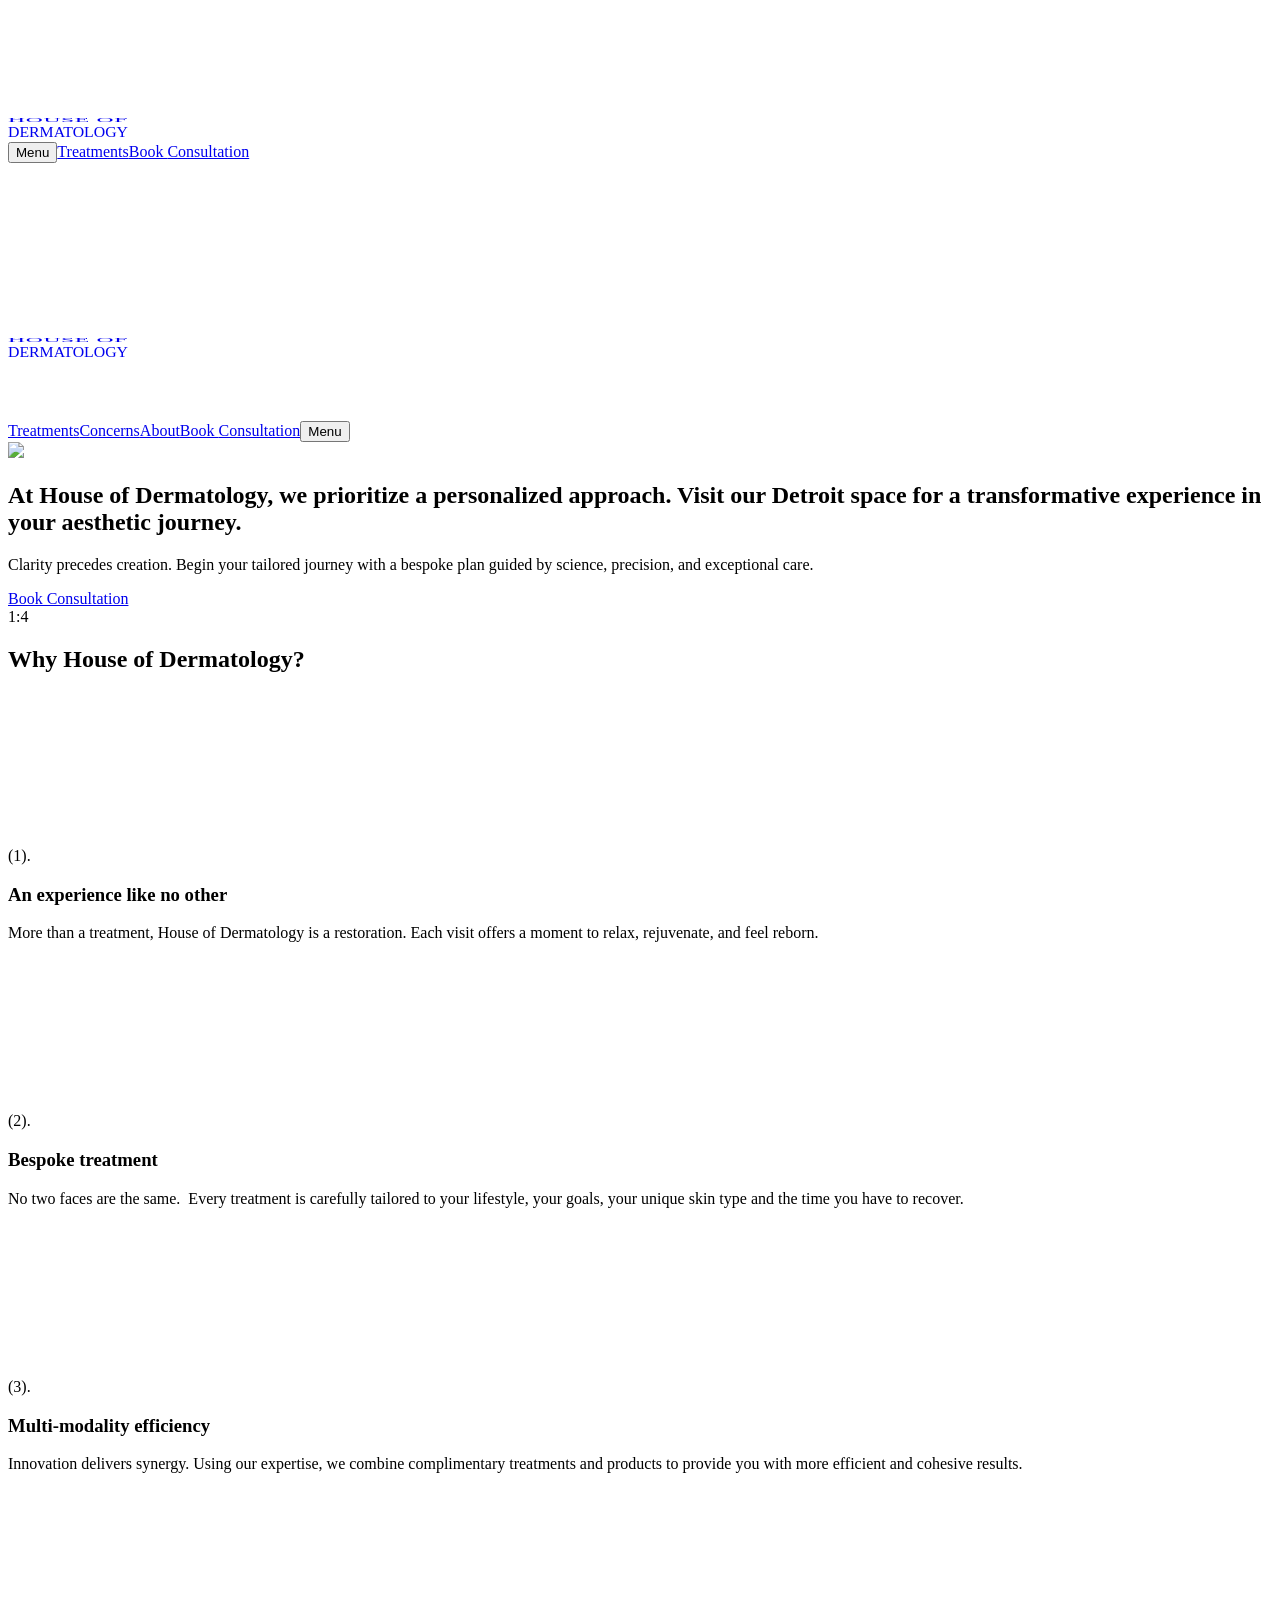
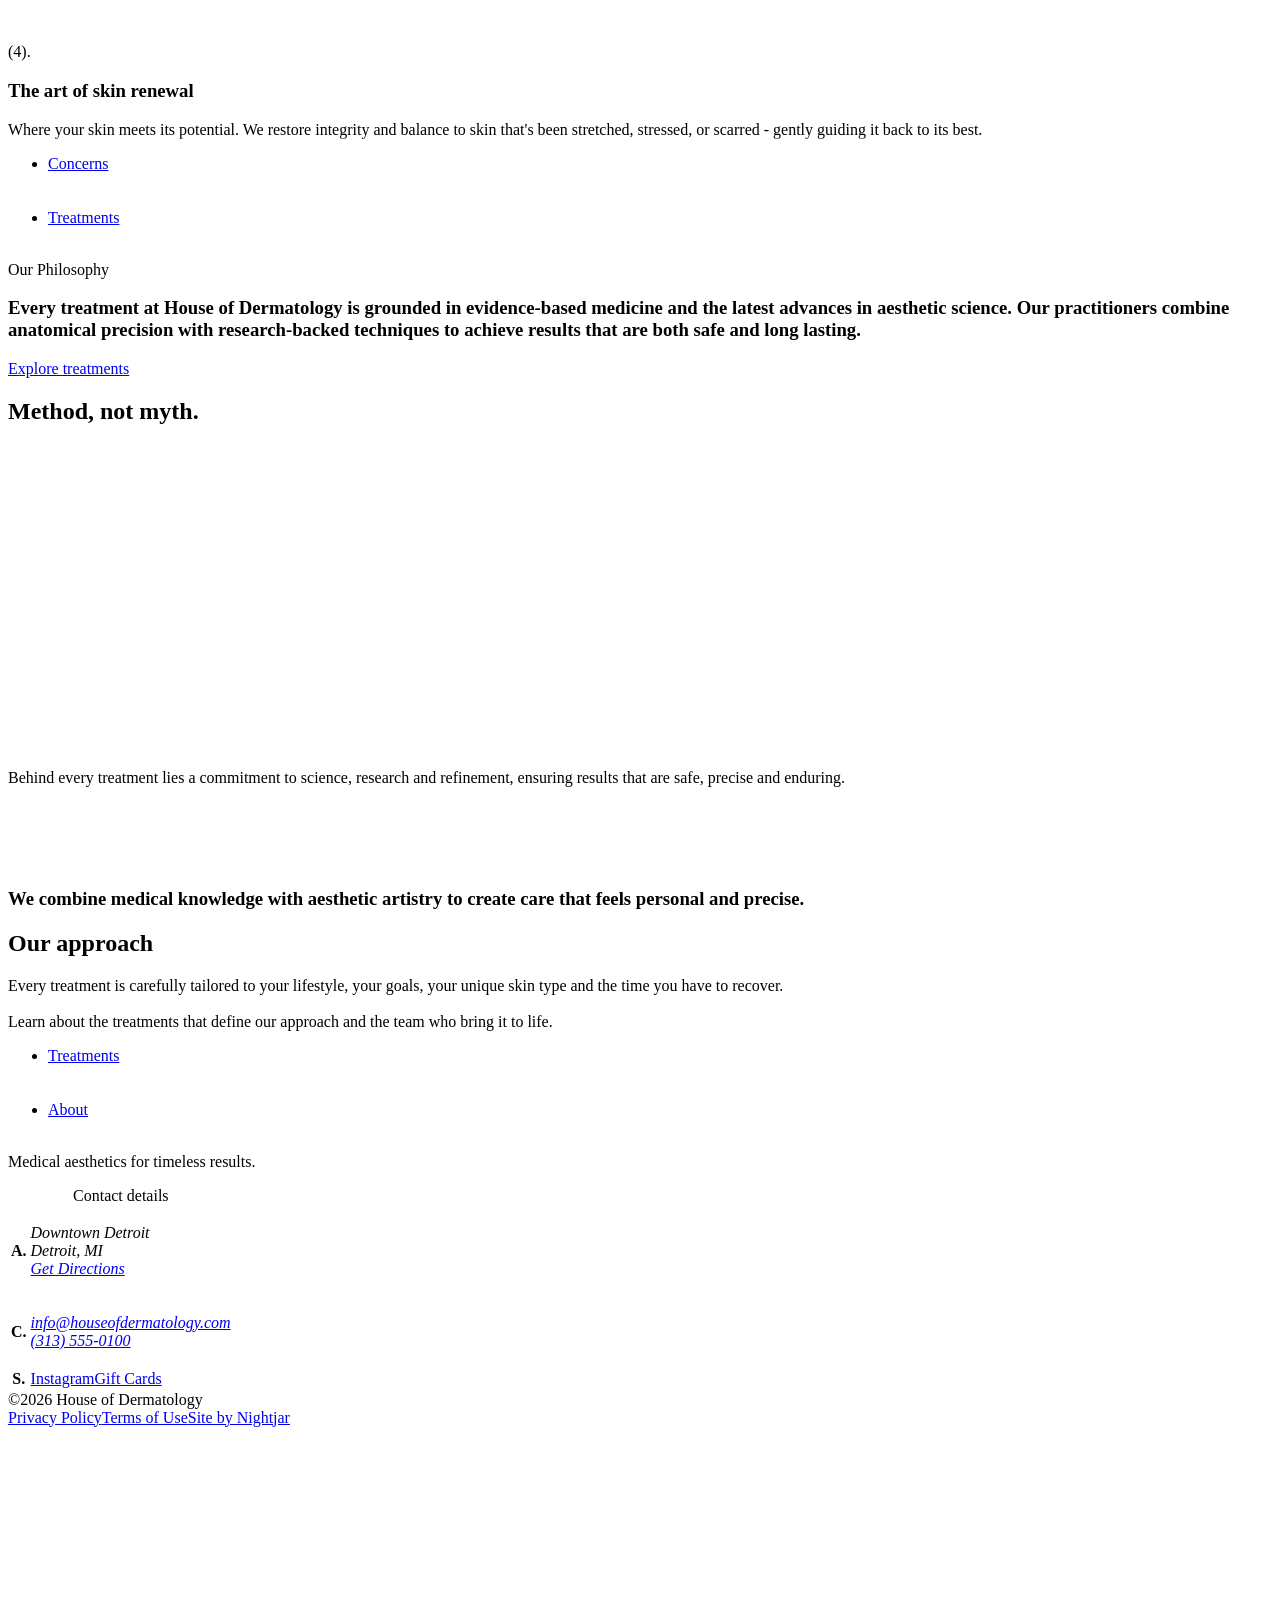
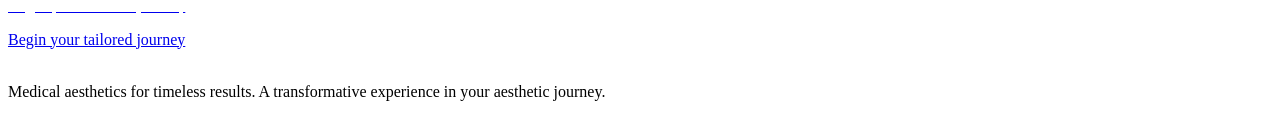
==== commit 2f25cb1b: "Rebrand site to House of Dermatology (Detroit)" ====
--- a/site-content/index.html
+++ b/site-content/index.html
@@ -1,6 +1,6 @@
-<!DOCTYPE html><html data-dpl-id="dpl_EPCY6RisoR46Deu6B7VCPzDXRTbR" lang="en" class="baselgrotesk_e5b4be3c-module__yPYrdG__variable pstimes_2d4d10ef-module__5k-wsa__variable"><head><script src="/site-assets/navigation.js"></script><meta charSet="utf-8"/><meta name="viewport" content="width=device-width, initial-scale=1"/><link rel="preload" href="/_next/static/media/Basel_Grotesk_Regular-s.p.03d388.7g3205.woff2?dpl=dpl_EPCY6RisoR46Deu6B7VCPzDXRTbR" as="font" crossorigin="" type="font/woff2"/><link rel="preload" href="/_next/static/media/PSTimes_Regular-s.p.0poli67eyc7.0.otf?dpl=dpl_EPCY6RisoR46Deu6B7VCPzDXRTbR" as="font" crossorigin="" type="font/otf"/><link rel="stylesheet" href="/_next/static/chunks/0dshk11hxd08e.css?dpl=dpl_EPCY6RisoR46Deu6B7VCPzDXRTbR" data-precedence="next"/><link rel="preload" as="script" fetchPriority="low" href="/_next/static/chunks/0d0byesuun2b4.js?dpl=dpl_EPCY6RisoR46Deu6B7VCPzDXRTbR"/><script src="/_next/static/chunks/10qd__0r7a~.l.js?dpl=dpl_EPCY6RisoR46Deu6B7VCPzDXRTbR" async=""></script><script src="/_next/static/chunks/0zt2rzvmyhwl-.js?dpl=dpl_EPCY6RisoR46Deu6B7VCPzDXRTbR" async=""></script><script src="/_next/static/chunks/0ayhydy3m9_9r.js?dpl=dpl_EPCY6RisoR46Deu6B7VCPzDXRTbR" async=""></script><script src="/_next/static/chunks/0c.be5dw7au_i.js?dpl=dpl_EPCY6RisoR46Deu6B7VCPzDXRTbR" async=""></script><script src="/_next/static/chunks/turbopack-0c_hx_1t0~ho5.js?dpl=dpl_EPCY6RisoR46Deu6B7VCPzDXRTbR" async=""></script><script src="/_next/static/chunks/01bk77drmnlke.js?dpl=dpl_EPCY6RisoR46Deu6B7VCPzDXRTbR" async=""></script><script src="/_next/static/chunks/0q4.v-ch2t2-r.js?dpl=dpl_EPCY6RisoR46Deu6B7VCPzDXRTbR" async=""></script><script src="/_next/static/chunks/16kfgt0f3me26.js?dpl=dpl_EPCY6RisoR46Deu6B7VCPzDXRTbR" async=""></script><script src="/_next/static/chunks/0c4vo7lg2di3r.js?dpl=dpl_EPCY6RisoR46Deu6B7VCPzDXRTbR" async=""></script><script src="/_next/static/chunks/09v3hk6cq8q8h.js?dpl=dpl_EPCY6RisoR46Deu6B7VCPzDXRTbR" async=""></script><script src="/_next/static/chunks/0u95oli~n5~-c.js?dpl=dpl_EPCY6RisoR46Deu6B7VCPzDXRTbR" async=""></script><script src="/_next/static/chunks/121saa-6z_u.t.js?dpl=dpl_EPCY6RisoR46Deu6B7VCPzDXRTbR" async=""></script><script src="/_next/static/chunks/0fgv_afr2sqyi.js?dpl=dpl_EPCY6RisoR46Deu6B7VCPzDXRTbR" async=""></script><script src="/_next/static/chunks/020n4noiewojw.js?dpl=dpl_EPCY6RisoR46Deu6B7VCPzDXRTbR" async=""></script><script src="/_next/static/chunks/0r-~gfmzy7kz7.js?dpl=dpl_EPCY6RisoR46Deu6B7VCPzDXRTbR" async=""></script><meta name="next-size-adjust" content=""/><meta name="theme-color" content="#FFFCF8"/><title>Odyssée</title><meta name="description" content="At Odyssée, we prioritise a personalised approach. Visit our Hunters Hill space for a transformative experience in your aesthetic journey.
-"/><link rel="canonical" href="https://www.odysseeclinic.com.au"/><meta name="facebook-domain-verification" content="4twomk4ffgvvw06ophyqll72e6h2ms"/><meta property="og:title" content="Odyssée"/><meta property="og:description" content="At Odyssée, we prioritise a personalised approach. Visit our Hunters Hill space for a transformative experience in your aesthetic journey.
-"/><meta property="og:url" content="https://www.odysseeclinic.com.au"/><meta property="og:site_name" content="Odyssée Clinic"/><meta property="og:locale" content="en_AU"/><meta property="og:image" content="https://cdn.sanity.io/images/jk7ok3ks/production/9e284294e96ad7d01dbb9adfd40879149fcb2bc7-3689x4611.jpg?rect=0,1338,3689,1937&amp;w=1200&amp;h=630"/><meta property="og:image:width" content="1200"/><meta property="og:image:height" content="630"/><meta property="og:type" content="website"/><meta name="twitter:card" content="summary_large_image"/><meta name="twitter:title" content="Odyssée"/><meta name="twitter:description" content="At Odyssée, we prioritise a personalised approach. Visit our Hunters Hill space for a transformative experience in your aesthetic journey.
+<!DOCTYPE html><html data-dpl-id="dpl_EPCY6RisoR46Deu6B7VCPzDXRTbR" lang="en" class="baselgrotesk_e5b4be3c-module__yPYrdG__variable pstimes_2d4d10ef-module__5k-wsa__variable"><head><script src="/site-assets/navigation.js"></script><meta charSet="utf-8"/><meta name="viewport" content="width=device-width, initial-scale=1"/><link rel="preload" href="/_next/static/media/Basel_Grotesk_Regular-s.p.03d388.7g3205.woff2?dpl=dpl_EPCY6RisoR46Deu6B7VCPzDXRTbR" as="font" crossorigin="" type="font/woff2"/><link rel="preload" href="/_next/static/media/PSTimes_Regular-s.p.0poli67eyc7.0.otf?dpl=dpl_EPCY6RisoR46Deu6B7VCPzDXRTbR" as="font" crossorigin="" type="font/otf"/><link rel="stylesheet" href="/_next/static/chunks/0dshk11hxd08e.css?dpl=dpl_EPCY6RisoR46Deu6B7VCPzDXRTbR" data-precedence="next"/><link rel="preload" as="script" fetchPriority="low" href="/_next/static/chunks/0d0byesuun2b4.js?dpl=dpl_EPCY6RisoR46Deu6B7VCPzDXRTbR"/><script src="/_next/static/chunks/10qd__0r7a~.l.js?dpl=dpl_EPCY6RisoR46Deu6B7VCPzDXRTbR" async=""></script><script src="/_next/static/chunks/0zt2rzvmyhwl-.js?dpl=dpl_EPCY6RisoR46Deu6B7VCPzDXRTbR" async=""></script><script src="/_next/static/chunks/0ayhydy3m9_9r.js?dpl=dpl_EPCY6RisoR46Deu6B7VCPzDXRTbR" async=""></script><script src="/_next/static/chunks/0c.be5dw7au_i.js?dpl=dpl_EPCY6RisoR46Deu6B7VCPzDXRTbR" async=""></script><script src="/_next/static/chunks/turbopack-0c_hx_1t0~ho5.js?dpl=dpl_EPCY6RisoR46Deu6B7VCPzDXRTbR" async=""></script><script src="/_next/static/chunks/01bk77drmnlke.js?dpl=dpl_EPCY6RisoR46Deu6B7VCPzDXRTbR" async=""></script><script src="/_next/static/chunks/0q4.v-ch2t2-r.js?dpl=dpl_EPCY6RisoR46Deu6B7VCPzDXRTbR" async=""></script><script src="/_next/static/chunks/16kfgt0f3me26.js?dpl=dpl_EPCY6RisoR46Deu6B7VCPzDXRTbR" async=""></script><script src="/_next/static/chunks/0c4vo7lg2di3r.js?dpl=dpl_EPCY6RisoR46Deu6B7VCPzDXRTbR" async=""></script><script src="/_next/static/chunks/09v3hk6cq8q8h.js?dpl=dpl_EPCY6RisoR46Deu6B7VCPzDXRTbR" async=""></script><script src="/_next/static/chunks/0u95oli~n5~-c.js?dpl=dpl_EPCY6RisoR46Deu6B7VCPzDXRTbR" async=""></script><script src="/_next/static/chunks/121saa-6z_u.t.js?dpl=dpl_EPCY6RisoR46Deu6B7VCPzDXRTbR" async=""></script><script src="/_next/static/chunks/0fgv_afr2sqyi.js?dpl=dpl_EPCY6RisoR46Deu6B7VCPzDXRTbR" async=""></script><script src="/_next/static/chunks/020n4noiewojw.js?dpl=dpl_EPCY6RisoR46Deu6B7VCPzDXRTbR" async=""></script><script src="/_next/static/chunks/slice-observer-iframe-v2.js?dpl=dpl_EPCY6RisoR46Deu6B7VCPzDXRTbR" async=""></script><meta name="next-size-adjust" content=""/><meta name="theme-color" content="#FFFCF8"/><title>House of Dermatology</title><meta name="description" content="At House of Dermatology, we prioritize a personalized approach. Visit our Detroit space for a transformative experience in your aesthetic journey.
+"/><link rel="canonical" href="https://www.houseofdermatology.com"/><meta name="facebook-domain-verification" content="4twomk4ffgvvw06ophyqll72e6h2ms"/><meta property="og:title" content="House of Dermatology"/><meta property="og:description" content="At House of Dermatology, we prioritize a personalized approach. Visit our Detroit space for a transformative experience in your aesthetic journey.
+"/><meta property="og:url" content="https://www.houseofdermatology.com"/><meta property="og:site_name" content="House of Dermatology"/><meta property="og:locale" content="en_AU"/><meta property="og:image" content="https://cdn.sanity.io/images/jk7ok3ks/production/9e284294e96ad7d01dbb9adfd40879149fcb2bc7-3689x4611.jpg?rect=0,1338,3689,1937&amp;w=1200&amp;h=630"/><meta property="og:image:width" content="1200"/><meta property="og:image:height" content="630"/><meta property="og:type" content="website"/><meta name="twitter:card" content="summary_large_image"/><meta name="twitter:title" content="House of Dermatology"/><meta name="twitter:description" content="At House of Dermatology, we prioritize a personalized approach. Visit our Detroit space for a transformative experience in your aesthetic journey.
 "/><meta name="twitter:image" content="https://cdn.sanity.io/images/jk7ok3ks/production/9e284294e96ad7d01dbb9adfd40879149fcb2bc7-3689x4611.jpg?rect=0,1338,3689,1937&amp;w=1200&amp;h=630"/><link rel="icon" href="/favicon.ico?favicon.0c7wxwzsls1jn.ico" sizes="48x48" type="image/x-icon"/><script src="/_next/static/chunks/03~yq9q893hmn.js?dpl=dpl_EPCY6RisoR46Deu6B7VCPzDXRTbR" noModule=""></script></head><body class="theme-light bg-theme-bg text-body text-theme-fg"><div hidden=""><!--$--><!--/$--></div><noscript><iframe src="https://www.googletagmanager.com/ns.html?id=GTM-M33W3S74" height="0" width="0" style="display:none;visibility:hidden"></iframe></noscript><script>
             /**
             * ░██░    ▓█░  █▓    ░▓███▓░   ▒█▒    ▓█▒ ████████░   ▓█▒   ░▓█▒    ░████▓░░
@@ -10,6 +10,6 @@
             * ░▒▒  ░▒▓▒▒░  ▓▒  ░▒▒    ░▒▒░ ▒▓▒    ▒▓░    ▒▓  ▒▓▒░░▒▒░ ▒▓▓▓▓▓▓▓░ ░▒░ ░▒▒░
             * Site by https://nightjar.co 🥰
             **/
-          </script><div id="cursor" class="z-cursor pointer-events-none fixed top-0 left-0"></div><div class="root"><div aria-hidden="true" class="z-preloader fixed inset-0 overflow-clip"><div class="absolute inset-0 bg-pale-grey"><div class="grid-layout grid-gutter absolute inset-0 mt-[3.5em] items-center text-main-nav text-white"><svg width="100" height="23" viewBox="0 0 100 23" fill="none" xmlns="http://www.w3.org/2000/svg" aria-label="Odyssée logo" role="img" class="col-span-2 -mt-[0.2em] inline-block h-[2em] w-auto md:col-span-1 lg:col-span-2" style="opacity:0;transform:translateY(20px)"><path d="M85.2619 22.0687C86.7995 22.0687 87.6498 21.112 87.6498 19.457V8.58458C87.6498 6.88772 86.6578 6.04977 85.2619 6.04977V5.67269H97.4988L98.8876 9.65297L98.5263 9.77866C97.1871 7.52317 95.855 6.43383 93.5876 6.43383H89.5275V13.2981H92.05C94.1332 13.2981 94.8771 13.0467 95.033 10.8401H95.4157V16.5382H95.033C94.8275 14.3595 94.1828 14.0522 92.05 14.0522H89.5275V20.1064C89.5275 21.2447 89.8392 21.6776 91.1501 21.6776H93.8214C96.0817 21.6776 97.4209 20.5883 98.7601 18.3328L99.1215 18.4585L97.7327 22.4388H85.2619V22.0617V22.0687Z" fill="currentColor"></path><path d="M18.1535 12.509C18.1039 12.2157 18.0401 11.9154 17.9693 11.6361C17.8913 11.3498 17.8063 11.0705 17.7071 10.7842C17.3953 9.9602 16.9702 9.18509 16.4458 8.49378C16.3608 8.38205 16.2687 8.26334 16.1695 8.15161C15.9853 7.92816 15.7798 7.71867 15.5814 7.50918C15.2696 7.20193 14.9437 6.91563 14.5823 6.65726C14.3485 6.48269 14.1076 6.32208 13.8596 6.17544C12.4708 5.35145 10.8623 4.86963 9.12634 4.86963C7.39035 4.86963 5.76773 5.35145 4.39311 6.17544C4.14512 6.32208 3.89712 6.48269 3.67038 6.65726C3.32318 6.91563 2.98307 7.20193 2.6713 7.50918C2.45873 7.71867 2.2745 7.92816 2.08319 8.15161C1.99816 8.26334 1.89896 8.37507 1.80685 8.49378C1.28251 9.18509 0.857366 9.9602 0.545596 10.7842C0.446397 11.0565 0.361369 11.3358 0.283427 11.6361C0.205484 11.9224 0.148799 12.2157 0.0991994 12.509C0.021257 12.9489 0 13.4168 0 13.8776C0 14.3385 0.0354283 14.7994 0.0991994 15.2463C0.148799 15.5396 0.21257 15.8398 0.283427 16.1192C0.361369 16.4055 0.446397 16.6848 0.545596 16.9711C0.857366 17.7951 1.28251 18.5702 1.80685 19.2615C1.89187 19.3732 1.98399 19.4919 2.08319 19.6037C2.35953 19.9388 2.6713 20.2531 2.99724 20.5394C3.20981 20.7349 3.43655 20.9234 3.67038 21.091C3.9042 21.2656 4.14512 21.4262 4.39311 21.5728C5.78191 22.3968 7.39035 22.8787 9.12634 22.8787C10.8623 22.8787 12.4849 22.3968 13.8596 21.5728C14.1076 21.4262 14.3556 21.2656 14.5823 21.091C14.8161 20.9165 15.0429 20.7349 15.2554 20.5394C15.5814 20.2461 15.879 19.9388 16.1695 19.6037C16.2545 19.4919 16.3537 19.3802 16.4458 19.2615C16.9702 18.5702 17.3953 17.7951 17.7071 16.9711C17.8063 16.6987 17.8913 16.4194 17.9693 16.1192C18.0472 15.8329 18.1039 15.5396 18.1535 15.2463C18.2314 14.8064 18.2527 14.3385 18.2527 13.8776C18.2527 13.4168 18.2173 12.9559 18.1535 12.509ZM9.14051 22.0686C4.15929 22.0686 2.3737 18.0115 2.3737 13.8846C2.3737 9.75769 4.11677 5.70758 9.14051 5.70758C14.1643 5.70758 15.8719 9.79261 15.8719 13.8916C15.8719 17.9906 14.1643 22.0756 9.14051 22.0756V22.0686Z" fill="currentColor"></path><path class="double-s" d="M65.3157 6.03585C63.5089 6.03585 62.113 7.22295 62.113 8.86394C62.113 13.2143 71.5086 12.9839 71.5086 18.2909C71.5086 21.0701 69.2624 22.767 66.2935 22.767C61.5178 22.767 59.3992 17.5088 58.1379 13.7939C56.487 8.89187 55.247 6.02887 51.9451 6.02887C50.0107 6.02887 48.6148 7.21597 48.6148 8.85696C48.6148 13.2073 57.7766 12.9769 57.7766 18.2839C57.7766 21.0632 55.2966 22.76 52.5899 22.76C50.4996 22.76 48.4589 22.2014 47.4031 21.7475L45.9789 16.8175L46.3899 16.6639C48.4518 20.2043 50.3437 21.9709 52.6891 21.9709C54.751 21.9709 55.913 20.6791 55.913 18.9892C55.913 14.3875 46.9851 14.8413 46.9851 9.53431C46.9851 7.13915 49.0541 5.26772 51.8884 5.26772C56.6641 5.26772 58.6268 10.1698 59.7322 13.4029C61.4611 18.5353 62.857 21.9709 66.2864 21.9709C68.483 21.9709 69.6451 20.6791 69.6451 18.9892C69.6451 14.3875 60.4833 14.8413 60.4833 9.53431C60.4833 7.13217 62.5948 5.26074 65.6983 5.26074C67.6327 5.26074 68.979 5.63782 70.1411 6.0149L71.3527 10.6167L70.9417 10.7424C69.5246 7.91426 67.6398 6.0149 65.3157 6.0149H65.3228L65.3157 6.03585Z" fill="currentColor"></path><path d="M17.3457 22.0547C19.3014 22.0547 19.7336 21.0421 19.7336 19.443V8.57058C19.7336 6.91562 19.0746 6.03577 17.3457 6.03577V5.65869H23.6945C29.7102 5.65869 33.5932 8.08876 33.5932 13.9684C33.5932 18.5562 30.433 22.4317 24.5164 22.4317H17.3457V22.0547ZM24.4881 21.6496C28.6545 21.6496 31.3754 18.6609 31.3754 14.0522C31.3754 8.98257 28.4419 6.45475 24.4101 6.45475C23.5599 6.45475 22.4049 6.55949 21.6113 6.78294V21.3284C22.4616 21.5309 23.6166 21.6566 24.4881 21.6566V21.6496Z" fill="currentColor"></path><path d="M44.3138 7.44634C44.3138 6.73408 43.8532 6.04277 42.5424 6.04277V5.66569H48.3243V6.04277C46.7016 6.04277 45.7522 7.02736 44.831 8.50077L40.4875 15.2882V19.443C40.4875 21.6217 40.9268 22.0547 42.9037 22.0547V22.4318H36.1936V22.0547C38.1705 22.0547 38.6098 21.6217 38.6098 19.443V15.5396L33.2885 7.50919C32.672 6.57347 31.7438 6.06372 30.8439 6.04277V5.66569H37.6036V6.04277C36.5479 6.04277 35.6267 6.40588 35.6267 7.29271C35.6267 7.69773 35.9385 8.03989 36.1653 8.42395L40.0199 14.5061L43.4422 9.23398C44.0587 8.27033 44.3138 7.87928 44.3138 7.44634Z" fill="currentColor"></path><path d="M71.2464 22.0687C72.784 22.0687 73.6343 21.112 73.6343 19.4571V8.58462C73.6343 6.88776 72.6423 6.04981 71.2464 6.04981V5.67273H83.4833L84.8721 9.65301L84.5108 9.7787C83.1716 7.52321 81.8395 6.43387 79.5721 6.43387H75.512V13.2981H78.0345C80.1177 13.2981 80.8616 13.0467 81.0175 10.8401H81.4002V16.5382H81.0175C80.812 14.3595 80.1673 14.0523 78.0345 14.0523H75.512V20.1065C75.512 21.2447 75.8237 21.6777 77.1346 21.6777H79.8059C82.0662 21.6777 83.4054 20.5883 84.7446 18.3328L85.106 18.4585L83.7172 22.4388H71.2464V22.0617V22.0687ZM77.8573 4.48563H77.5243L78.991 0.205078H81.3789L77.8573 4.48563Z" fill="currentColor"></path></svg><h1 class="col-span-3 text-h4 normal-case max-md:sr-only" style="opacity:0;transform:translateY(20px)">Medical aesthetics for timeless results.</h1></div></div></div><main class="bg-theme-bg"><div id="curtain" class="pointer-events-none fixed inset-0 z-50 translate-y-full overflow-hidden bg-white-bg opacity-0"></div><article id="page-content" class="relative"><header class="z-main-header inset-x-0 h-(--header-height) sticky top-0 -mt-(--header-height) bg-theme-bg"><div class="grid-layout grid-gutter items-center text-main-nav"><div class="col-span-2 col-start-1"><a href="/" class="inline-block leading-[inherit] whitespace-nowrap -mt-[0.2em] [&amp;_.double-s]:origin-[0%_60%] [&amp;_.double-s]:transition-transform [&amp;_.double-s]:duration-[1s] [&amp;_.double-s]:ease-custom-out [&amp;:hover_.double-s]:rotate-x-180"><svg width="100" height="23" viewBox="0 0 100 23" fill="none" xmlns="http://www.w3.org/2000/svg" aria-label="Odyssée logo" role="img" class="block h-[2em] w-auto"><path d="M85.2619 22.0687C86.7995 22.0687 87.6498 21.112 87.6498 19.457V8.58458C87.6498 6.88772 86.6578 6.04977 85.2619 6.04977V5.67269H97.4988L98.8876 9.65297L98.5263 9.77866C97.1871 7.52317 95.855 6.43383 93.5876 6.43383H89.5275V13.2981H92.05C94.1332 13.2981 94.8771 13.0467 95.033 10.8401H95.4157V16.5382H95.033C94.8275 14.3595 94.1828 14.0522 92.05 14.0522H89.5275V20.1064C89.5275 21.2447 89.8392 21.6776 91.1501 21.6776H93.8214C96.0817 21.6776 97.4209 20.5883 98.7601 18.3328L99.1215 18.4585L97.7327 22.4388H85.2619V22.0617V22.0687Z" fill="currentColor"></path><path d="M18.1535 12.509C18.1039 12.2157 18.0401 11.9154 17.9693 11.6361C17.8913 11.3498 17.8063 11.0705 17.7071 10.7842C17.3953 9.9602 16.9702 9.18509 16.4458 8.49378C16.3608 8.38205 16.2687 8.26334 16.1695 8.15161C15.9853 7.92816 15.7798 7.71867 15.5814 7.50918C15.2696 7.20193 14.9437 6.91563 14.5823 6.65726C14.3485 6.48269 14.1076 6.32208 13.8596 6.17544C12.4708 5.35145 10.8623 4.86963 9.12634 4.86963C7.39035 4.86963 5.76773 5.35145 4.39311 6.17544C4.14512 6.32208 3.89712 6.48269 3.67038 6.65726C3.32318 6.91563 2.98307 7.20193 2.6713 7.50918C2.45873 7.71867 2.2745 7.92816 2.08319 8.15161C1.99816 8.26334 1.89896 8.37507 1.80685 8.49378C1.28251 9.18509 0.857366 9.9602 0.545596 10.7842C0.446397 11.0565 0.361369 11.3358 0.283427 11.6361C0.205484 11.9224 0.148799 12.2157 0.0991994 12.509C0.021257 12.9489 0 13.4168 0 13.8776C0 14.3385 0.0354283 14.7994 0.0991994 15.2463C0.148799 15.5396 0.21257 15.8398 0.283427 16.1192C0.361369 16.4055 0.446397 16.6848 0.545596 16.9711C0.857366 17.7951 1.28251 18.5702 1.80685 19.2615C1.89187 19.3732 1.98399 19.4919 2.08319 19.6037C2.35953 19.9388 2.6713 20.2531 2.99724 20.5394C3.20981 20.7349 3.43655 20.9234 3.67038 21.091C3.9042 21.2656 4.14512 21.4262 4.39311 21.5728C5.78191 22.3968 7.39035 22.8787 9.12634 22.8787C10.8623 22.8787 12.4849 22.3968 13.8596 21.5728C14.1076 21.4262 14.3556 21.2656 14.5823 21.091C14.8161 20.9165 15.0429 20.7349 15.2554 20.5394C15.5814 20.2461 15.879 19.9388 16.1695 19.6037C16.2545 19.4919 16.3537 19.3802 16.4458 19.2615C16.9702 18.5702 17.3953 17.7951 17.7071 16.9711C17.8063 16.6987 17.8913 16.4194 17.9693 16.1192C18.0472 15.8329 18.1039 15.5396 18.1535 15.2463C18.2314 14.8064 18.2527 14.3385 18.2527 13.8776C18.2527 13.4168 18.2173 12.9559 18.1535 12.509ZM9.14051 22.0686C4.15929 22.0686 2.3737 18.0115 2.3737 13.8846C2.3737 9.75769 4.11677 5.70758 9.14051 5.70758C14.1643 5.70758 15.8719 9.79261 15.8719 13.8916C15.8719 17.9906 14.1643 22.0756 9.14051 22.0756V22.0686Z" fill="currentColor"></path><path class="double-s" d="M65.3157 6.03585C63.5089 6.03585 62.113 7.22295 62.113 8.86394C62.113 13.2143 71.5086 12.9839 71.5086 18.2909C71.5086 21.0701 69.2624 22.767 66.2935 22.767C61.5178 22.767 59.3992 17.5088 58.1379 13.7939C56.487 8.89187 55.247 6.02887 51.9451 6.02887C50.0107 6.02887 48.6148 7.21597 48.6148 8.85696C48.6148 13.2073 57.7766 12.9769 57.7766 18.2839C57.7766 21.0632 55.2966 22.76 52.5899 22.76C50.4996 22.76 48.4589 22.2014 47.4031 21.7475L45.9789 16.8175L46.3899 16.6639C48.4518 20.2043 50.3437 21.9709 52.6891 21.9709C54.751 21.9709 55.913 20.6791 55.913 18.9892C55.913 14.3875 46.9851 14.8413 46.9851 9.53431C46.9851 7.13915 49.0541 5.26772 51.8884 5.26772C56.6641 5.26772 58.6268 10.1698 59.7322 13.4029C61.4611 18.5353 62.857 21.9709 66.2864 21.9709C68.483 21.9709 69.6451 20.6791 69.6451 18.9892C69.6451 14.3875 60.4833 14.8413 60.4833 9.53431C60.4833 7.13217 62.5948 5.26074 65.6983 5.26074C67.6327 5.26074 68.979 5.63782 70.1411 6.0149L71.3527 10.6167L70.9417 10.7424C69.5246 7.91426 67.6398 6.0149 65.3157 6.0149H65.3228L65.3157 6.03585Z" fill="currentColor"></path><path d="M17.3457 22.0547C19.3014 22.0547 19.7336 21.0421 19.7336 19.443V8.57058C19.7336 6.91562 19.0746 6.03577 17.3457 6.03577V5.65869H23.6945C29.7102 5.65869 33.5932 8.08876 33.5932 13.9684C33.5932 18.5562 30.433 22.4317 24.5164 22.4317H17.3457V22.0547ZM24.4881 21.6496C28.6545 21.6496 31.3754 18.6609 31.3754 14.0522C31.3754 8.98257 28.4419 6.45475 24.4101 6.45475C23.5599 6.45475 22.4049 6.55949 21.6113 6.78294V21.3284C22.4616 21.5309 23.6166 21.6566 24.4881 21.6566V21.6496Z" fill="currentColor"></path><path d="M44.3138 7.44634C44.3138 6.73408 43.8532 6.04277 42.5424 6.04277V5.66569H48.3243V6.04277C46.7016 6.04277 45.7522 7.02736 44.831 8.50077L40.4875 15.2882V19.443C40.4875 21.6217 40.9268 22.0547 42.9037 22.0547V22.4318H36.1936V22.0547C38.1705 22.0547 38.6098 21.6217 38.6098 19.443V15.5396L33.2885 7.50919C32.672 6.57347 31.7438 6.06372 30.8439 6.04277V5.66569H37.6036V6.04277C36.5479 6.04277 35.6267 6.40588 35.6267 7.29271C35.6267 7.69773 35.9385 8.03989 36.1653 8.42395L40.0199 14.5061L43.4422 9.23398C44.0587 8.27033 44.3138 7.87928 44.3138 7.44634Z" fill="currentColor"></path><path d="M71.2464 22.0687C72.784 22.0687 73.6343 21.112 73.6343 19.4571V8.58462C73.6343 6.88776 72.6423 6.04981 71.2464 6.04981V5.67273H83.4833L84.8721 9.65301L84.5108 9.7787C83.1716 7.52321 81.8395 6.43387 79.5721 6.43387H75.512V13.2981H78.0345C80.1177 13.2981 80.8616 13.0467 81.0175 10.8401H81.4002V16.5382H81.0175C80.812 14.3595 80.1673 14.0523 78.0345 14.0523H75.512V20.1065C75.512 21.2447 75.8237 21.6777 77.1346 21.6777H79.8059C82.0662 21.6777 83.4054 20.5883 84.7446 18.3328L85.106 18.4585L83.7172 22.4388H71.2464V22.0617V22.0687ZM77.8573 4.48563H77.5243L78.991 0.205078H81.3789L77.8573 4.48563Z" fill="currentColor"></path></svg></a></div><nav class="col-span-4 col-start-3 flex items-center justify-end gap-x-5 text-[14px] lg:col-start-9 lg:gap-x-15"><button type="button" class="inline-block leading-[inherit] whitespace-nowrap dot-hover dot-outside py-[1.25em] text-left">Menu</button><a href="/treatments" class="inline-block leading-[inherit] whitespace-nowrap dot-hover dot-outside py-[1.25em] max-lg:hidden">Treatments</a><a href="https://odysseeaesthetic.dapplecrm.com/start/book" target="_blank" rel="noreferrer noopener" class="inline-block leading-[inherit] whitespace-nowrap dot-hover dot-outside py-[1.25em]">Book <span class="hidden lg:inline">Consultation</span></a></nav></div></header><section class="bg-theme-bg z-first-hero relative mb-0" style="color:#ffffff" id="260a041f0750" data-slice-type="heroWithNav" data-slice-key="260a041f0750"><div class="overflow-clip"><div class="h-full lg:h-[110%] w-full"><div class="relative block w-full overflow-hidden aspect-(--mobileAspect) md:aspect-(--aspect) h-lvh [--media-object-fit:cover]" style="--aspect:8/5;--mobileAspect:8/5"><video poster="https://image.mux.com/KPGV1XD6O5cOIjbvgI9gju6ONgFCF3f600Vx00SLBswTw/thumbnail.webp?width=1280&amp;time=0" preload="auto" muted="" loop="" playsInline="" class="absolute inset-0 w-full h-full object-cover"></video></div></div></div><div class="overflow-clip"><div class="h-full lg:h-[110%] w-full"><div class="h-lvh [--media-object-fit:cover] relative w-full block aspect-(--mobileAspect) overflow-hidden md:aspect-(--aspect)" style="--aspect:1.5335384615384615;--mobileAspect:1.5335384615384615"><picture><source srcSet="https://cdn.sanity.io/images/jk7ok3ks/production/7b0fe4636ce1a622cb71e46f97ce9e27cf6bac7a-2821x1667.jpg/SHOT02_0309.jpg?rect=134,42,2492,1625&amp;fp-x=0.4892718294797087&amp;fp-y=0.5124781804086795&amp;w=320&amp;h=209&amp;q=90&amp;fit=crop&amp;crop=focalpoint&amp;auto=format 320w,https://cdn.sanity.io/images/jk7ok3ks/production/7b0fe4636ce1a622cb71e46f97ce9e27cf6bac7a-2821x1667.jpg/SHOT02_0309.jpg?rect=134,42,2492,1625&amp;fp-x=0.4892718294797087&amp;fp-y=0.5124781804086795&amp;w=420&amp;h=274&amp;q=90&amp;fit=crop&amp;crop=focalpoint&amp;auto=format 420w,https://cdn.sanity.io/images/jk7ok3ks/production/7b0fe4636ce1a622cb71e46f97ce9e27cf6bac7a-2821x1667.jpg/SHOT02_0309.jpg?rect=134,42,2492,1625&amp;fp-x=0.4892718294797087&amp;fp-y=0.5124781804086795&amp;w=640&amp;h=417&amp;q=90&amp;fit=crop&amp;crop=focalpoint&amp;auto=format 640w,https://cdn.sanity.io/images/jk7ok3ks/production/7b0fe4636ce1a622cb71e46f97ce9e27cf6bac7a-2821x1667.jpg/SHOT02_0309.jpg?rect=134,42,2492,1625&amp;fp-x=0.4892718294797087&amp;fp-y=0.5124781804086795&amp;w=1024&amp;h=668&amp;q=90&amp;fit=crop&amp;crop=focalpoint&amp;auto=format 1024w,https://cdn.sanity.io/images/jk7ok3ks/production/7b0fe4636ce1a622cb71e46f97ce9e27cf6bac7a-2821x1667.jpg/SHOT02_0309.jpg?rect=134,42,2492,1625&amp;fp-x=0.4892718294797087&amp;fp-y=0.5124781804086795&amp;w=1200&amp;h=783&amp;q=90&amp;fit=crop&amp;crop=focalpoint&amp;auto=format 1200w,https://cdn.sanity.io/images/jk7ok3ks/production/7b0fe4636ce1a622cb71e46f97ce9e27cf6bac7a-2821x1667.jpg/SHOT02_0309.jpg?rect=134,42,2492,1625&amp;fp-x=0.4892718294797087&amp;fp-y=0.5124781804086795&amp;w=1920&amp;h=1252&amp;q=90&amp;fit=crop&amp;crop=focalpoint&amp;auto=format 1920w,https://cdn.sanity.io/images/jk7ok3ks/production/7b0fe4636ce1a622cb71e46f97ce9e27cf6bac7a-2821x1667.jpg/SHOT02_0309.jpg?rect=134,42,2492,1625&amp;fp-x=0.4892718294797087&amp;fp-y=0.5124781804086795&amp;w=2200&amp;h=1435&amp;q=90&amp;fit=crop&amp;crop=focalpoint&amp;auto=format 2200w" sizes="(max-aspect-ratio: 1.6922615476904619) 169.2261547690462vw, 100vw"/><img sizes="(max-aspect-ratio: 1.6922615476904619) 169.2261547690462vw, 100vw" alt="A womans face close up" src="https://cdn.sanity.io/images/jk7ok3ks/production/7b0fe4636ce1a622cb71e46f97ce9e27cf6bac7a-2821x1667.jpg/SHOT02_0309.jpg?rect=134,42,2492,1625&amp;fp-x=0.4892718294797087&amp;fp-y=0.5124781804086795&amp;w=320&amp;h=209&amp;q=90&amp;fit=crop&amp;crop=focalpoint&amp;auto=format" loading="eager" class="absolute inset-0 h-full w-full object-cover transition-opacity duration-500 ease-out" style="object-position:50% 50.000000000000014%"/></picture></div></div></div><div class="absolute inset-0 z-2"><div class="grid-layout grid-gutter sticky top-[50lvh] h-(--header-height) items-center text-main-nav drop-shadow-[0_1px_8px_rgb(0_0_0/0.35)]"><a href="/" class="col-span-2 md:col-span-1 lg:col-span-2"><svg width="100" height="23" viewBox="0 0 100 23" fill="none" xmlns="http://www.w3.org/2000/svg" aria-label="Odyssée logo" role="img" class="-mt-[0.2em] inline-block h-[2em] w-auto [&amp;_.double-s]:origin-[0%_60%] [&amp;_.double-s]:transition-transform [&amp;_.double-s]:duration-[1s] [&amp;_.double-s]:ease-custom-out [&amp;:hover_.double-s]:rotate-x-180"><path d="M85.2619 22.0687C86.7995 22.0687 87.6498 21.112 87.6498 19.457V8.58458C87.6498 6.88772 86.6578 6.04977 85.2619 6.04977V5.67269H97.4988L98.8876 9.65297L98.5263 9.77866C97.1871 7.52317 95.855 6.43383 93.5876 6.43383H89.5275V13.2981H92.05C94.1332 13.2981 94.8771 13.0467 95.033 10.8401H95.4157V16.5382H95.033C94.8275 14.3595 94.1828 14.0522 92.05 14.0522H89.5275V20.1064C89.5275 21.2447 89.8392 21.6776 91.1501 21.6776H93.8214C96.0817 21.6776 97.4209 20.5883 98.7601 18.3328L99.1215 18.4585L97.7327 22.4388H85.2619V22.0617V22.0687Z" fill="currentColor"></path><path d="M18.1535 12.509C18.1039 12.2157 18.0401 11.9154 17.9693 11.6361C17.8913 11.3498 17.8063 11.0705 17.7071 10.7842C17.3953 9.9602 16.9702 9.18509 16.4458 8.49378C16.3608 8.38205 16.2687 8.26334 16.1695 8.15161C15.9853 7.92816 15.7798 7.71867 15.5814 7.50918C15.2696 7.20193 14.9437 6.91563 14.5823 6.65726C14.3485 6.48269 14.1076 6.32208 13.8596 6.17544C12.4708 5.35145 10.8623 4.86963 9.12634 4.86963C7.39035 4.86963 5.76773 5.35145 4.39311 6.17544C4.14512 6.32208 3.89712 6.48269 3.67038 6.65726C3.32318 6.91563 2.98307 7.20193 2.6713 7.50918C2.45873 7.71867 2.2745 7.92816 2.08319 8.15161C1.99816 8.26334 1.89896 8.37507 1.80685 8.49378C1.28251 9.18509 0.857366 9.9602 0.545596 10.7842C0.446397 11.0565 0.361369 11.3358 0.283427 11.6361C0.205484 11.9224 0.148799 12.2157 0.0991994 12.509C0.021257 12.9489 0 13.4168 0 13.8776C0 14.3385 0.0354283 14.7994 0.0991994 15.2463C0.148799 15.5396 0.21257 15.8398 0.283427 16.1192C0.361369 16.4055 0.446397 16.6848 0.545596 16.9711C0.857366 17.7951 1.28251 18.5702 1.80685 19.2615C1.89187 19.3732 1.98399 19.4919 2.08319 19.6037C2.35953 19.9388 2.6713 20.2531 2.99724 20.5394C3.20981 20.7349 3.43655 20.9234 3.67038 21.091C3.9042 21.2656 4.14512 21.4262 4.39311 21.5728C5.78191 22.3968 7.39035 22.8787 9.12634 22.8787C10.8623 22.8787 12.4849 22.3968 13.8596 21.5728C14.1076 21.4262 14.3556 21.2656 14.5823 21.091C14.8161 20.9165 15.0429 20.7349 15.2554 20.5394C15.5814 20.2461 15.879 19.9388 16.1695 19.6037C16.2545 19.4919 16.3537 19.3802 16.4458 19.2615C16.9702 18.5702 17.3953 17.7951 17.7071 16.9711C17.8063 16.6987 17.8913 16.4194 17.9693 16.1192C18.0472 15.8329 18.1039 15.5396 18.1535 15.2463C18.2314 14.8064 18.2527 14.3385 18.2527 13.8776C18.2527 13.4168 18.2173 12.9559 18.1535 12.509ZM9.14051 22.0686C4.15929 22.0686 2.3737 18.0115 2.3737 13.8846C2.3737 9.75769 4.11677 5.70758 9.14051 5.70758C14.1643 5.70758 15.8719 9.79261 15.8719 13.8916C15.8719 17.9906 14.1643 22.0756 9.14051 22.0756V22.0686Z" fill="currentColor"></path><path class="double-s" d="M65.3157 6.03585C63.5089 6.03585 62.113 7.22295 62.113 8.86394C62.113 13.2143 71.5086 12.9839 71.5086 18.2909C71.5086 21.0701 69.2624 22.767 66.2935 22.767C61.5178 22.767 59.3992 17.5088 58.1379 13.7939C56.487 8.89187 55.247 6.02887 51.9451 6.02887C50.0107 6.02887 48.6148 7.21597 48.6148 8.85696C48.6148 13.2073 57.7766 12.9769 57.7766 18.2839C57.7766 21.0632 55.2966 22.76 52.5899 22.76C50.4996 22.76 48.4589 22.2014 47.4031 21.7475L45.9789 16.8175L46.3899 16.6639C48.4518 20.2043 50.3437 21.9709 52.6891 21.9709C54.751 21.9709 55.913 20.6791 55.913 18.9892C55.913 14.3875 46.9851 14.8413 46.9851 9.53431C46.9851 7.13915 49.0541 5.26772 51.8884 5.26772C56.6641 5.26772 58.6268 10.1698 59.7322 13.4029C61.4611 18.5353 62.857 21.9709 66.2864 21.9709C68.483 21.9709 69.6451 20.6791 69.6451 18.9892C69.6451 14.3875 60.4833 14.8413 60.4833 9.53431C60.4833 7.13217 62.5948 5.26074 65.6983 5.26074C67.6327 5.26074 68.979 5.63782 70.1411 6.0149L71.3527 10.6167L70.9417 10.7424C69.5246 7.91426 67.6398 6.0149 65.3157 6.0149H65.3228L65.3157 6.03585Z" fill="currentColor"></path><path d="M17.3457 22.0547C19.3014 22.0547 19.7336 21.0421 19.7336 19.443V8.57058C19.7336 6.91562 19.0746 6.03577 17.3457 6.03577V5.65869H23.6945C29.7102 5.65869 33.5932 8.08876 33.5932 13.9684C33.5932 18.5562 30.433 22.4317 24.5164 22.4317H17.3457V22.0547ZM24.4881 21.6496C28.6545 21.6496 31.3754 18.6609 31.3754 14.0522C31.3754 8.98257 28.4419 6.45475 24.4101 6.45475C23.5599 6.45475 22.4049 6.55949 21.6113 6.78294V21.3284C22.4616 21.5309 23.6166 21.6566 24.4881 21.6566V21.6496Z" fill="currentColor"></path><path d="M44.3138 7.44634C44.3138 6.73408 43.8532 6.04277 42.5424 6.04277V5.66569H48.3243V6.04277C46.7016 6.04277 45.7522 7.02736 44.831 8.50077L40.4875 15.2882V19.443C40.4875 21.6217 40.9268 22.0547 42.9037 22.0547V22.4318H36.1936V22.0547C38.1705 22.0547 38.6098 21.6217 38.6098 19.443V15.5396L33.2885 7.50919C32.672 6.57347 31.7438 6.06372 30.8439 6.04277V5.66569H37.6036V6.04277C36.5479 6.04277 35.6267 6.40588 35.6267 7.29271C35.6267 7.69773 35.9385 8.03989 36.1653 8.42395L40.0199 14.5061L43.4422 9.23398C44.0587 8.27033 44.3138 7.87928 44.3138 7.44634Z" fill="currentColor"></path><path d="M71.2464 22.0687C72.784 22.0687 73.6343 21.112 73.6343 19.4571V8.58462C73.6343 6.88776 72.6423 6.04981 71.2464 6.04981V5.67273H83.4833L84.8721 9.65301L84.5108 9.7787C83.1716 7.52321 81.8395 6.43387 79.5721 6.43387H75.512V13.2981H78.0345C80.1177 13.2981 80.8616 13.0467 81.0175 10.8401H81.4002V16.5382H81.0175C80.812 14.3595 80.1673 14.0523 78.0345 14.0523H75.512V20.1065C75.512 21.2447 75.8237 21.6777 77.1346 21.6777H79.8059C82.0662 21.6777 83.4054 20.5883 84.7446 18.3328L85.106 18.4585L83.7172 22.4388H71.2464V22.0617V22.0687ZM77.8573 4.48563H77.5243L78.991 0.205078H81.3789L77.8573 4.48563Z" fill="currentColor"></path></svg></a><h1 class="col-span-3 text-h4 normal-case max-md:sr-only">Medical aesthetics for timeless results.</h1><nav class="col-span-3 -col-end-1 grid grid-cols-3 justify-end gap-x-(--grid-gap) gap-y-(--grid-gap) md:col-span-2 lg:col-span-7 lg:flex lg:gap-x-15"><a href="/treatments" class="hidden lg:block dot-hover dot-outside leading-[inherit] py-[1.25em] transition-colors hover:text-blue">Treatments</a><a href="/concerns" class="hidden lg:block dot-hover dot-outside leading-[inherit] py-[1.25em] transition-colors hover:text-blue">Concerns</a><a href="/about" class="hidden lg:block dot-hover dot-outside leading-[inherit] py-[1.25em] transition-colors hover:text-blue">About</a><a href="https://odysseeaesthetic.dapplecrm.com/start/book" target="_blank" rel="noreferrer noopener" class="dot-hover dot-outside leading-[inherit] py-[1.25em] transition-colors hover:text-blue max-lg:col-start-2">Book <span class="hidden lg:inline">Consultation</span></a><button type="button" class="justify-self-end lg:hidden dot-hover dot-outside leading-[inherit] py-[1.25em] transition-colors hover:text-blue">Menu</button></nav></div></div></section><section class="grid-layout grid-gutter gap-y-7 pt-10 mb-40 lg:mb-60" id="d5bb345e2eaa" data-slice-type="introduction" data-slice-key="d5bb345e2eaa"><div class="col-span-3 md:col-span-2"><div class="relative w-full block aspect-(--mobileAspect) overflow-hidden md:aspect-(--aspect)" style="--aspect:0.6666666666666666;--mobileAspect:0.6666666666666666"><picture><source srcSet="https://cdn.sanity.io/images/jk7ok3ks/production/9f881c9ea6cf60a329fea3dfb73b15cd9b00e2e6-1856x2304.jpg/Gemini_Generated_Image_t6uesdt6uesdt6ue.jpeg?rect=160,0,1536,2304&amp;w=320&amp;h=480&amp;q=90&amp;fit=min&amp;auto=format 320w,https://cdn.sanity.io/images/jk7ok3ks/production/9f881c9ea6cf60a329fea3dfb73b15cd9b00e2e6-1856x2304.jpg/Gemini_Generated_Image_t6uesdt6uesdt6ue.jpeg?rect=160,0,1536,2304&amp;w=420&amp;h=630&amp;q=90&amp;fit=min&amp;auto=format 420w,https://cdn.sanity.io/images/jk7ok3ks/production/9f881c9ea6cf60a329fea3dfb73b15cd9b00e2e6-1856x2304.jpg/Gemini_Generated_Image_t6uesdt6uesdt6ue.jpeg?rect=160,0,1536,2304&amp;w=640&amp;h=960&amp;q=90&amp;fit=min&amp;auto=format 640w,https://cdn.sanity.io/images/jk7ok3ks/production/9f881c9ea6cf60a329fea3dfb73b15cd9b00e2e6-1856x2304.jpg/Gemini_Generated_Image_t6uesdt6uesdt6ue.jpeg?rect=160,0,1536,2304&amp;w=1024&amp;h=1536&amp;q=90&amp;fit=min&amp;auto=format 1024w,https://cdn.sanity.io/images/jk7ok3ks/production/9f881c9ea6cf60a329fea3dfb73b15cd9b00e2e6-1856x2304.jpg/Gemini_Generated_Image_t6uesdt6uesdt6ue.jpeg?rect=160,0,1536,2304&amp;w=1200&amp;h=1800&amp;q=90&amp;fit=min&amp;auto=format 1200w" sizes="(min-width: 768px) 17vw, 50vw"/><img sizes="(min-width: 768px) 17vw, 50vw" src="https://cdn.sanity.io/images/jk7ok3ks/production/9f881c9ea6cf60a329fea3dfb73b15cd9b00e2e6-1856x2304.jpg/Gemini_Generated_Image_t6uesdt6uesdt6ue.jpeg?rect=160,0,1536,2304&amp;w=320&amp;h=480&amp;q=90&amp;fit=min&amp;auto=format" loading="lazy" class="opacity-0 absolute inset-0 h-full w-full object-cover transition-opacity duration-500 ease-out" style="object-position:50% 50%"/></picture></div></div><div class="col-span-full md:col-start-4 md:col-span-9"><h2 class="mb-9 text-h1" aria-label="At Odyssée, we prioritise a personalised approach. Visit our Hunters Hill space for a transformative experience in your aesthetic journey."><span class="inline-block w-15 md:w-30" aria-hidden="true"></span><span data-title="true" aria-hidden="true">At Odyssée, we prioritise a personalised approach. Visit our Hunters Hill space for a transformative experience in your aesthetic journey.</span></h2><div><div class="mt-6 lg:max-w-78 [&amp;_a:not(.dot,.dot-hover)]:link-underline"><p class="not-first:mt-3 not-last:mb-3">Clarity precedes creation. Begin your tailored journey with a bespoke plan guided by science, precision, and exceptional care.</p><a href="https://odysseeaesthetic.dapplecrm.com/start/book" target="_blank" rel="noreferrer noopener" class="dot-hover block dot-hover-shove text-small-caps-sans not-first:mt-6 not-last:mb-6">Book Consultation</a></div></div></div></section><section class="grid-gutter h-svh relative mb-24 lg:mb-30 mb-0!" style="clip-path:inset(0 0 0 0)" id="56aeb8077c21" data-slice-type="homeCarousel" data-slice-key="56aeb8077c21"><div class="absolute bottom-0 left-0 right-0 w-full h-50 z-30 pointer-events-none" style="background:linear-gradient(to top, var(--color-white-bg) 0%, color-mix(in srgb, var(--color-white-bg) 73.8%, transparent) 19%, color-mix(in srgb, var(--color-white-bg) 54.1%, transparent) 34%, color-mix(in srgb, var(--color-white-bg) 38.2%, transparent) 47%, color-mix(in srgb, var(--color-white-bg) 27.8%, transparent) 56.5%, color-mix(in srgb, var(--color-white-bg) 19.4%, transparent) 65%, color-mix(in srgb, var(--color-white-bg) 12.6%, transparent) 73%, color-mix(in srgb, var(--color-white-bg) 7.5%, transparent) 80.2%, color-mix(in srgb, var(--color-white-bg) 4.2%, transparent) 86.1%, color-mix(in srgb, var(--color-white-bg) 2.1%, transparent) 91%, color-mix(in srgb, var(--color-white-bg) 0.8%, transparent) 95.2%, color-mix(in srgb, var(--color-white-bg) 0.2%, transparent) 98.2%, transparent 100%)"></div><div class="flex items-start justify-start gap-y-5"><div class="grid-layout gap-y-5"><div class="tabular-nums flex gap-1 text-small-caps-sans"><span>1</span>:<span>4</span></div><h2 class="text-small-caps-sans col-start-2 lg:col-start-3 col-span-4">Why Odyssée?</h2><div class="col-span-full h-px bg-current/20 -mt-0.5"><div class="h-full bg-current w-full origin-left"></div></div><div class="col-span-full grid *:[grid-area:1/1] items-start lg:flex"><article class="w-full transition-opacity duration-300 ease-expo-out"><div class="relative block w-full overflow-hidden aspect-(--mobileAspect) md:aspect-(--aspect) w-full" style="--aspect:1.3333333333333333;--mobileAspect:1.3333333333333333" imageSizes="(min-width: 1024px) 25vw, 100vw"><video poster="https://image.mux.com/gRXYsybggkati9pUJcHePiC413BdzliVVGUg39Ws8fQ/thumbnail.webp?width=1280&amp;time=0" preload="auto" muted="" loop="" playsInline="" class="absolute inset-0 w-full h-full object-cover"></video></div><div class="mt-5 grid grid-cols-[1fr_4fr] lg:grid-cols-[55px_1fr] pr-18"><div class="-mt-0.5">(<!-- -->1<!-- -->).</div><div><h3 class="text-h4">An experience like no other</h3><p class="mt-3 transition-opacity duration-300 ease-expo-out">More than a treatment, Odyssée is a restoration. Each visit offers a moment to relax, rejuvenate, and feel reborn.</p></div></div></article><article class="w-full transition-opacity duration-300 ease-expo-out opacity-10"><div class="relative block w-full overflow-hidden aspect-(--mobileAspect) md:aspect-(--aspect) w-full" style="--aspect:1.3333333333333333;--mobileAspect:1.3333333333333333" imageSizes="(min-width: 1024px) 25vw, 100vw"><video poster="https://image.mux.com/re6Lo25WbVgeWIsN01jomX6301gkIIbAeVnHOXHWma1fg/thumbnail.webp?width=1280&amp;time=0" preload="auto" muted="" loop="" playsInline="" class="absolute inset-0 w-full h-full object-cover"></video></div><div class="mt-5 grid grid-cols-[1fr_4fr] lg:grid-cols-[55px_1fr] pr-18"><div class="-mt-0.5">(<!-- -->2<!-- -->).</div><div><h3 class="text-h4">Bespoke treatment</h3><p class="mt-3 transition-opacity duration-300 ease-expo-out opacity-0">No two faces are the same. +          </script><div id="cursor" class="z-cursor pointer-events-none fixed top-0 left-0"></div><div class="root"><div aria-hidden="true" class="z-preloader fixed inset-0 overflow-clip"><div class="absolute inset-0 bg-pale-grey"><div class="grid-layout grid-gutter absolute inset-0 mt-[3.5em] items-center text-main-nav text-white"><svg width="120" height="23" viewBox="0 0 120 23" fill="none" xmlns="http://www.w3.org/2000/svg" aria-label="House of Dermatology logo" role="img" class="col-span-2 -mt-[0.2em] inline-block h-[2em] w-auto md:col-span-1 lg:col-span-2" style="opacity:0;transform:translateY(20px)"><text x="0" y="7" font-size="7" letter-spacing="0.2" textLength="120" lengthAdjust="spacingAndGlyphs" fill="currentColor" font-family="inherit">HOUSE OF</text><text x="0" y="22" font-size="14.5" textLength="120" lengthAdjust="spacingAndGlyphs" fill="currentColor" font-family="inherit">DERMATOLOGY</text></svg><h1 class="col-span-3 text-h4 normal-case max-md:sr-only" style="opacity:0;transform:translateY(20px)">Medical aesthetics for timeless results.</h1></div></div></div><main class="bg-theme-bg"><div id="curtain" class="pointer-events-none fixed inset-0 z-50 translate-y-full overflow-hidden bg-white-bg opacity-0"></div><article id="page-content" class="relative"><header class="z-main-header inset-x-0 h-(--header-height) sticky top-0 -mt-(--header-height) bg-theme-bg"><div class="grid-layout grid-gutter items-center text-main-nav"><div class="col-span-2 col-start-1"><a href="/" class="inline-block leading-[inherit] whitespace-nowrap -mt-[0.2em] [&amp;_.double-s]:origin-[0%_60%] [&amp;_.double-s]:transition-transform [&amp;_.double-s]:duration-[1s] [&amp;_.double-s]:ease-custom-out [&amp;:hover_.double-s]:rotate-x-180"><svg width="120" height="23" viewBox="0 0 120 23" fill="none" xmlns="http://www.w3.org/2000/svg" aria-label="House of Dermatology logo" role="img" class="block h-[2em] w-auto"><text x="0" y="7" font-size="7" letter-spacing="0.2" textLength="120" lengthAdjust="spacingAndGlyphs" fill="currentColor" font-family="inherit">HOUSE OF</text><text x="0" y="22" font-size="14.5" textLength="120" lengthAdjust="spacingAndGlyphs" fill="currentColor" font-family="inherit">DERMATOLOGY</text></svg></a></div><nav class="col-span-4 col-start-3 flex items-center justify-end gap-x-5 text-[14px] lg:col-start-9 lg:gap-x-15"><button type="button" class="inline-block leading-[inherit] whitespace-nowrap dot-hover dot-outside py-[1.25em] text-left">Menu</button><a href="/treatments" class="inline-block leading-[inherit] whitespace-nowrap dot-hover dot-outside py-[1.25em] max-lg:hidden">Treatments</a><a href="/book" target="_blank" rel="noreferrer noopener" class="inline-block leading-[inherit] whitespace-nowrap dot-hover dot-outside py-[1.25em]">Book <span class="hidden lg:inline">Consultation</span></a></nav></div></header><section class="bg-theme-bg z-first-hero relative mb-0" style="color:#ffffff" id="260a041f0750" data-slice-type="heroWithNav" data-slice-key="260a041f0750"><div class="overflow-clip"><div class="h-full lg:h-[110%] w-full"><div class="relative block w-full overflow-hidden aspect-(--mobileAspect) md:aspect-(--aspect) h-lvh [--media-object-fit:cover]" style="--aspect:8/5;--mobileAspect:8/5"><video poster="https://image.mux.com/KPGV1XD6O5cOIjbvgI9gju6ONgFCF3f600Vx00SLBswTw/thumbnail.webp?width=1280&amp;time=0" preload="auto" muted="" loop="" playsInline="" class="absolute inset-0 w-full h-full object-cover"></video></div></div></div><div class="overflow-clip"><div class="h-full lg:h-[110%] w-full"><div class="h-lvh [--media-object-fit:cover] relative w-full block aspect-(--mobileAspect) overflow-hidden md:aspect-(--aspect)" style="--aspect:1.5335384615384615;--mobileAspect:1.5335384615384615"><picture><source srcSet="https://cdn.sanity.io/images/jk7ok3ks/production/7b0fe4636ce1a622cb71e46f97ce9e27cf6bac7a-2821x1667.jpg/SHOT02_0309.jpg?rect=134,42,2492,1625&amp;fp-x=0.4892718294797087&amp;fp-y=0.5124781804086795&amp;w=320&amp;h=209&amp;q=90&amp;fit=crop&amp;crop=focalpoint&amp;auto=format 320w,https://cdn.sanity.io/images/jk7ok3ks/production/7b0fe4636ce1a622cb71e46f97ce9e27cf6bac7a-2821x1667.jpg/SHOT02_0309.jpg?rect=134,42,2492,1625&amp;fp-x=0.4892718294797087&amp;fp-y=0.5124781804086795&amp;w=420&amp;h=274&amp;q=90&amp;fit=crop&amp;crop=focalpoint&amp;auto=format 420w,https://cdn.sanity.io/images/jk7ok3ks/production/7b0fe4636ce1a622cb71e46f97ce9e27cf6bac7a-2821x1667.jpg/SHOT02_0309.jpg?rect=134,42,2492,1625&amp;fp-x=0.4892718294797087&amp;fp-y=0.5124781804086795&amp;w=640&amp;h=417&amp;q=90&amp;fit=crop&amp;crop=focalpoint&amp;auto=format 640w,https://cdn.sanity.io/images/jk7ok3ks/production/7b0fe4636ce1a622cb71e46f97ce9e27cf6bac7a-2821x1667.jpg/SHOT02_0309.jpg?rect=134,42,2492,1625&amp;fp-x=0.4892718294797087&amp;fp-y=0.5124781804086795&amp;w=1024&amp;h=668&amp;q=90&amp;fit=crop&amp;crop=focalpoint&amp;auto=format 1024w,https://cdn.sanity.io/images/jk7ok3ks/production/7b0fe4636ce1a622cb71e46f97ce9e27cf6bac7a-2821x1667.jpg/SHOT02_0309.jpg?rect=134,42,2492,1625&amp;fp-x=0.4892718294797087&amp;fp-y=0.5124781804086795&amp;w=1200&amp;h=783&amp;q=90&amp;fit=crop&amp;crop=focalpoint&amp;auto=format 1200w,https://cdn.sanity.io/images/jk7ok3ks/production/7b0fe4636ce1a622cb71e46f97ce9e27cf6bac7a-2821x1667.jpg/SHOT02_0309.jpg?rect=134,42,2492,1625&amp;fp-x=0.4892718294797087&amp;fp-y=0.5124781804086795&amp;w=1920&amp;h=1252&amp;q=90&amp;fit=crop&amp;crop=focalpoint&amp;auto=format 1920w,https://cdn.sanity.io/images/jk7ok3ks/production/7b0fe4636ce1a622cb71e46f97ce9e27cf6bac7a-2821x1667.jpg/SHOT02_0309.jpg?rect=134,42,2492,1625&amp;fp-x=0.4892718294797087&amp;fp-y=0.5124781804086795&amp;w=2200&amp;h=1435&amp;q=90&amp;fit=crop&amp;crop=focalpoint&amp;auto=format 2200w" sizes="(max-aspect-ratio: 1.6922615476904619) 169.2261547690462vw, 100vw"/><img sizes="(max-aspect-ratio: 1.6922615476904619) 169.2261547690462vw, 100vw" alt="A womans face close up" src="https://cdn.sanity.io/images/jk7ok3ks/production/7b0fe4636ce1a622cb71e46f97ce9e27cf6bac7a-2821x1667.jpg/SHOT02_0309.jpg?rect=134,42,2492,1625&amp;fp-x=0.4892718294797087&amp;fp-y=0.5124781804086795&amp;w=320&amp;h=209&amp;q=90&amp;fit=crop&amp;crop=focalpoint&amp;auto=format" loading="eager" class="absolute inset-0 h-full w-full object-cover transition-opacity duration-500 ease-out" style="object-position:50% 50.000000000000014%"/></picture></div></div></div><div class="absolute inset-0 z-2"><div class="grid-layout grid-gutter sticky top-[50lvh] h-(--header-height) items-center text-main-nav drop-shadow-[0_1px_8px_rgb(0_0_0/0.35)]"><a href="/" class="col-span-2 md:col-span-1 lg:col-span-2"><svg width="120" height="23" viewBox="0 0 120 23" fill="none" xmlns="http://www.w3.org/2000/svg" aria-label="House of Dermatology logo" role="img" class="-mt-[0.2em] inline-block h-[2em] w-auto [&amp;_.double-s]:origin-[0%_60%] [&amp;_.double-s]:transition-transform [&amp;_.double-s]:duration-[1s] [&amp;_.double-s]:ease-custom-out [&amp;:hover_.double-s]:rotate-x-180"><text x="0" y="7" font-size="7" letter-spacing="0.2" textLength="120" lengthAdjust="spacingAndGlyphs" fill="currentColor" font-family="inherit">HOUSE OF</text><text x="0" y="22" font-size="14.5" textLength="120" lengthAdjust="spacingAndGlyphs" fill="currentColor" font-family="inherit">DERMATOLOGY</text></svg></a><h1 class="col-span-3 text-h4 normal-case max-md:sr-only">Medical aesthetics for timeless results.</h1><nav class="col-span-3 -col-end-1 grid grid-cols-3 justify-end gap-x-(--grid-gap) gap-y-(--grid-gap) md:col-span-2 lg:col-span-7 lg:flex lg:gap-x-15"><a href="/treatments" class="hidden lg:block dot-hover dot-outside leading-[inherit] py-[1.25em] transition-colors hover:text-blue">Treatments</a><a href="/concerns" class="hidden lg:block dot-hover dot-outside leading-[inherit] py-[1.25em] transition-colors hover:text-blue">Concerns</a><a href="/about" class="hidden lg:block dot-hover dot-outside leading-[inherit] py-[1.25em] transition-colors hover:text-blue">About</a><a href="/book" target="_blank" rel="noreferrer noopener" class="dot-hover dot-outside leading-[inherit] py-[1.25em] transition-colors hover:text-blue max-lg:col-start-2">Book <span class="hidden lg:inline">Consultation</span></a><button type="button" class="justify-self-end lg:hidden dot-hover dot-outside leading-[inherit] py-[1.25em] transition-colors hover:text-blue">Menu</button></nav></div></div></section><section class="grid-layout grid-gutter gap-y-7 pt-10 mb-40 lg:mb-60" id="d5bb345e2eaa" data-slice-type="introduction" data-slice-key="d5bb345e2eaa"><div class="col-span-3 md:col-span-2"><div class="relative w-full block aspect-(--mobileAspect) overflow-hidden md:aspect-(--aspect)" style="--aspect:0.6666666666666666;--mobileAspect:0.6666666666666666"><picture><source srcSet="https://cdn.sanity.io/images/jk7ok3ks/production/9f881c9ea6cf60a329fea3dfb73b15cd9b00e2e6-1856x2304.jpg/Gemini_Generated_Image_t6uesdt6uesdt6ue.jpeg?rect=160,0,1536,2304&amp;w=320&amp;h=480&amp;q=90&amp;fit=min&amp;auto=format 320w,https://cdn.sanity.io/images/jk7ok3ks/production/9f881c9ea6cf60a329fea3dfb73b15cd9b00e2e6-1856x2304.jpg/Gemini_Generated_Image_t6uesdt6uesdt6ue.jpeg?rect=160,0,1536,2304&amp;w=420&amp;h=630&amp;q=90&amp;fit=min&amp;auto=format 420w,https://cdn.sanity.io/images/jk7ok3ks/production/9f881c9ea6cf60a329fea3dfb73b15cd9b00e2e6-1856x2304.jpg/Gemini_Generated_Image_t6uesdt6uesdt6ue.jpeg?rect=160,0,1536,2304&amp;w=640&amp;h=960&amp;q=90&amp;fit=min&amp;auto=format 640w,https://cdn.sanity.io/images/jk7ok3ks/production/9f881c9ea6cf60a329fea3dfb73b15cd9b00e2e6-1856x2304.jpg/Gemini_Generated_Image_t6uesdt6uesdt6ue.jpeg?rect=160,0,1536,2304&amp;w=1024&amp;h=1536&amp;q=90&amp;fit=min&amp;auto=format 1024w,https://cdn.sanity.io/images/jk7ok3ks/production/9f881c9ea6cf60a329fea3dfb73b15cd9b00e2e6-1856x2304.jpg/Gemini_Generated_Image_t6uesdt6uesdt6ue.jpeg?rect=160,0,1536,2304&amp;w=1200&amp;h=1800&amp;q=90&amp;fit=min&amp;auto=format 1200w" sizes="(min-width: 768px) 17vw, 50vw"/><img sizes="(min-width: 768px) 17vw, 50vw" src="https://cdn.sanity.io/images/jk7ok3ks/production/9f881c9ea6cf60a329fea3dfb73b15cd9b00e2e6-1856x2304.jpg/Gemini_Generated_Image_t6uesdt6uesdt6ue.jpeg?rect=160,0,1536,2304&amp;w=320&amp;h=480&amp;q=90&amp;fit=min&amp;auto=format" loading="lazy" class="opacity-0 absolute inset-0 h-full w-full object-cover transition-opacity duration-500 ease-out" style="object-position:50% 50%"/></picture></div></div><div class="col-span-full md:col-start-4 md:col-span-9"><h2 class="mb-9 text-h1" aria-label="At House of Dermatology, we prioritize a personalized approach. Visit our Detroit space for a transformative experience in your aesthetic journey."><span class="inline-block w-15 md:w-30" aria-hidden="true"></span><span data-title="true" aria-hidden="true">At House of Dermatology, we prioritize a personalized approach. Visit our Detroit space for a transformative experience in your aesthetic journey.</span></h2><div><div class="mt-6 lg:max-w-78 [&amp;_a:not(.dot,.dot-hover)]:link-underline"><p class="not-first:mt-3 not-last:mb-3">Clarity precedes creation. Begin your tailored journey with a bespoke plan guided by science, precision, and exceptional care.</p><a href="/book" target="_blank" rel="noreferrer noopener" class="dot-hover block dot-hover-shove text-small-caps-sans not-first:mt-6 not-last:mb-6">Book Consultation</a></div></div></div></section><section class="grid-gutter h-svh relative mb-24 lg:mb-30 mb-0!" style="clip-path:inset(0 0 0 0)" id="56aeb8077c21" data-slice-type="homeCarousel" data-slice-key="56aeb8077c21"><div class="absolute bottom-0 left-0 right-0 w-full h-50 z-30 pointer-events-none" style="background:linear-gradient(to top, var(--color-white-bg) 0%, color-mix(in srgb, var(--color-white-bg) 73.8%, transparent) 19%, color-mix(in srgb, var(--color-white-bg) 54.1%, transparent) 34%, color-mix(in srgb, var(--color-white-bg) 38.2%, transparent) 47%, color-mix(in srgb, var(--color-white-bg) 27.8%, transparent) 56.5%, color-mix(in srgb, var(--color-white-bg) 19.4%, transparent) 65%, color-mix(in srgb, var(--color-white-bg) 12.6%, transparent) 73%, color-mix(in srgb, var(--color-white-bg) 7.5%, transparent) 80.2%, color-mix(in srgb, var(--color-white-bg) 4.2%, transparent) 86.1%, color-mix(in srgb, var(--color-white-bg) 2.1%, transparent) 91%, color-mix(in srgb, var(--color-white-bg) 0.8%, transparent) 95.2%, color-mix(in srgb, var(--color-white-bg) 0.2%, transparent) 98.2%, transparent 100%)"></div><div class="flex items-start justify-start gap-y-5"><div class="grid-layout gap-y-5"><div class="tabular-nums flex gap-1 text-small-caps-sans"><span>1</span>:<span>4</span></div><h2 class="text-small-caps-sans col-start-2 lg:col-start-3 col-span-4">Why House of Dermatology?</h2><div class="col-span-full h-px bg-current/20 -mt-0.5"><div class="h-full bg-current w-full origin-left"></div></div><div class="col-span-full grid *:[grid-area:1/1] items-start lg:flex"><article class="w-full transition-opacity duration-300 ease-expo-out"><div class="relative block w-full overflow-hidden aspect-(--mobileAspect) md:aspect-(--aspect) w-full" style="--aspect:1.3333333333333333;--mobileAspect:1.3333333333333333" imageSizes="(min-width: 1024px) 25vw, 100vw"><video poster="https://image.mux.com/gRXYsybggkati9pUJcHePiC413BdzliVVGUg39Ws8fQ/thumbnail.webp?width=1280&amp;time=0" preload="auto" muted="" loop="" playsInline="" class="absolute inset-0 w-full h-full object-cover"></video></div><div class="mt-5 grid grid-cols-[1fr_4fr] lg:grid-cols-[55px_1fr] pr-18"><div class="-mt-0.5">(<!-- -->1<!-- -->).</div><div><h3 class="text-h4">An experience like no other</h3><p class="mt-3 transition-opacity duration-300 ease-expo-out">More than a treatment, House of Dermatology is a restoration. Each visit offers a moment to relax, rejuvenate, and feel reborn.</p></div></div></article><article class="w-full transition-opacity duration-300 ease-expo-out opacity-10"><div class="relative block w-full overflow-hidden aspect-(--mobileAspect) md:aspect-(--aspect) w-full" style="--aspect:1.3333333333333333;--mobileAspect:1.3333333333333333" imageSizes="(min-width: 1024px) 25vw, 100vw"><video poster="https://image.mux.com/re6Lo25WbVgeWIsN01jomX6301gkIIbAeVnHOXHWma1fg/thumbnail.webp?width=1280&amp;time=0" preload="auto" muted="" loop="" playsInline="" class="absolute inset-0 w-full h-full object-cover"></video></div><div class="mt-5 grid grid-cols-[1fr_4fr] lg:grid-cols-[55px_1fr] pr-18"><div class="-mt-0.5">(<!-- -->2<!-- -->).</div><div><h3 class="text-h4">Bespoke treatment</h3><p class="mt-3 transition-opacity duration-300 ease-expo-out opacity-0">No two faces are the same.   Every treatment is carefully tailored to your lifestyle, your goals, your unique skin type and the time you have to recover.</p></div></div></article><article class="w-full transition-opacity duration-300 ease-expo-out opacity-10"><div class="relative block w-full overflow-hidden aspect-(--mobileAspect) md:aspect-(--aspect) w-full" style="--aspect:1.3333333333333333;--mobileAspect:1.3333333333333333" imageSizes="(min-width: 1024px) 25vw, 100vw"><video poster="https://image.mux.com/fS8PkAXku8vh2p1T7Bo7Eg3M028nSKQ00jlKhFjy1028d8/thumbnail.webp?width=1280&amp;time=0" preload="auto" muted="" loop="" playsInline="" class="absolute inset-0 w-full h-full object-cover"></video></div><div class="mt-5 grid grid-cols-[1fr_4fr] lg:grid-cols-[55px_1fr] pr-18"><div class="-mt-0.5">(<!-- -->3<!-- -->).</div><div><h3 class="text-h4">Multi-modality efficiency</h3><p class="mt-3 transition-opacity duration-300 ease-expo-out opacity-0">Innovation delivers synergy. Using our expertise, we combine complimentary treatments and products to provide you with more efficient and cohesive results.</p></div></div></article><article class="w-full transition-opacity duration-300 ease-expo-out opacity-10"><div class="relative block w-full overflow-hidden aspect-(--mobileAspect) md:aspect-(--aspect) w-full" style="--aspect:1.3333333333333333;--mobileAspect:1.3333333333333333" imageSizes="(min-width: 1024px) 25vw, 100vw"><video poster="https://image.mux.com/Px1Sfy2K9oqHG0286pMT4zEL5lZKP00bY2pSSr52v3Y7U/thumbnail.webp?width=1280&amp;time=0" preload="auto" muted="" loop="" playsInline="" class="absolute inset-0 w-full h-full object-cover"></video></div><div class="mt-5 grid grid-cols-[1fr_4fr] lg:grid-cols-[55px_1fr] pr-18"><div class="-mt-0.5">(<!-- -->4<!-- -->).</div><div><h3 class="text-h4">The art of skin renewal</h3><p class="mt-3 transition-opacity duration-300 ease-expo-out opacity-0">Where your skin meets its potential. -We restore integrity and balance to skin that&#x27;s been stretched, stressed, or scarred - gently guiding it back to its best.</p></div></div></article></div></div></div></section><section class="grid-layout grid-gutter mb-24 lg:mb-30" id="ab9aa082a7ed" data-slice-type="links" data-slice-key="ab9aa082a7ed"><div class="col-span-full lg:col-span-3 mb-4.5 [&amp;_a:not(.dot,.dot-hover)]:link-underline"><p class="not-first:mt-3 not-last:mb-3"></p></div><ul class="col-span-full flex flex-col lg:grid lg:grid-cols-2 lg:-mx-5 group/links"><li class="group relative block lg:h-svh"><a href="/concerns" class="absolute inset-0 z-4 flex items-end lg:items-start justify-center text-center p-5"><span class="block lg:sticky lg:top-1/2 text-white text-small-caps-sans dot dot-hover dot-group-hover dot-outside transition-opacity duration-300 group-hover/links:opacity-0 group-hover:!opacity-100">Concerns</span></a><div class="bg-ebony mix-blend-difference absolute inset-0 z-3 pointer-events-none transition-opacity duration-300 group-hover:opacity-0 group-hover/links:opacity-0"></div><div class="bg-blue mix-blend-screen absolute inset-0 z-2 pointer-events-none transition-opacity duration-300 group-hover:opacity-0 group-hover/links:opacity-0"></div><div class="bg-black opacity-10 absolute inset-0 z-2 pointer-events-none transition-opacity duration-300 group-hover:opacity-0 group-hover/links:opacity-0"></div><div class="overflow-hidden lg:h-svh"><div class="h-full lg:h-[110%] w-full"><div class="lg:h-[110%] opacity-80 saturate-0 transition-[opacity,filter] duration-300 group-hover:saturate-100 group-hover:!opacity-100 group-hover/links:opacity-30 relative w-full block aspect-(--mobileAspect) overflow-hidden md:aspect-(--aspect)" style="--aspect:0.6837469975980784;--mobileAspect:1.0314285714285714"><picture><source media="(max-width: 1023px)" srcSet="https://cdn.sanity.io/images/jk7ok3ks/production/ff754d51a5655e1d95a03df098f4725ad426d2c5-8114x5412.png/SHOT05_0465.png?rect=2196,416,3416,4996&amp;fp-x=0.4811236746667801&amp;fp-y=0.5384545725730845&amp;w=320&amp;h=310&amp;q=90&amp;fit=crop&amp;crop=focalpoint&amp;auto=format 320w,https://cdn.sanity.io/images/jk7ok3ks/production/ff754d51a5655e1d95a03df098f4725ad426d2c5-8114x5412.png/SHOT05_0465.png?rect=2196,416,3416,4996&amp;fp-x=0.4811236746667801&amp;fp-y=0.5384545725730845&amp;w=420&amp;h=407&amp;q=90&amp;fit=crop&amp;crop=focalpoint&amp;auto=format 420w,https://cdn.sanity.io/images/jk7ok3ks/production/ff754d51a5655e1d95a03df098f4725ad426d2c5-8114x5412.png/SHOT05_0465.png?rect=2196,416,3416,4996&amp;fp-x=0.4811236746667801&amp;fp-y=0.5384545725730845&amp;w=640&amp;h=620&amp;q=90&amp;fit=crop&amp;crop=focalpoint&amp;auto=format 640w,https://cdn.sanity.io/images/jk7ok3ks/production/ff754d51a5655e1d95a03df098f4725ad426d2c5-8114x5412.png/SHOT05_0465.png?rect=2196,416,3416,4996&amp;fp-x=0.4811236746667801&amp;fp-y=0.5384545725730845&amp;w=1024&amp;h=993&amp;q=90&amp;fit=crop&amp;crop=focalpoint&amp;auto=format 1024w" sizes="(min-width: 1024px) 50vw, 100vw"/><source media="(min-width: 1024px)" srcSet="https://cdn.sanity.io/images/jk7ok3ks/production/ff754d51a5655e1d95a03df098f4725ad426d2c5-8114x5412.png/SHOT05_0465.png?rect=2196,416,3416,4996&amp;fp-x=0.4811236746667801&amp;fp-y=0.5384545725730845&amp;w=320&amp;h=468&amp;q=90&amp;fit=crop&amp;crop=focalpoint&amp;auto=format 320w,https://cdn.sanity.io/images/jk7ok3ks/production/ff754d51a5655e1d95a03df098f4725ad426d2c5-8114x5412.png/SHOT05_0465.png?rect=2196,416,3416,4996&amp;fp-x=0.4811236746667801&amp;fp-y=0.5384545725730845&amp;w=420&amp;h=614&amp;q=90&amp;fit=crop&amp;crop=focalpoint&amp;auto=format 420w,https://cdn.sanity.io/images/jk7ok3ks/production/ff754d51a5655e1d95a03df098f4725ad426d2c5-8114x5412.png/SHOT05_0465.png?rect=2196,416,3416,4996&amp;fp-x=0.4811236746667801&amp;fp-y=0.5384545725730845&amp;w=640&amp;h=936&amp;q=90&amp;fit=crop&amp;crop=focalpoint&amp;auto=format 640w,https://cdn.sanity.io/images/jk7ok3ks/production/ff754d51a5655e1d95a03df098f4725ad426d2c5-8114x5412.png/SHOT05_0465.png?rect=2196,416,3416,4996&amp;fp-x=0.4811236746667801&amp;fp-y=0.5384545725730845&amp;w=1024&amp;h=1498&amp;q=90&amp;fit=crop&amp;crop=focalpoint&amp;auto=format 1024w,https://cdn.sanity.io/images/jk7ok3ks/production/ff754d51a5655e1d95a03df098f4725ad426d2c5-8114x5412.png/SHOT05_0465.png?rect=2196,416,3416,4996&amp;fp-x=0.4811236746667801&amp;fp-y=0.5384545725730845&amp;w=1200&amp;h=1755&amp;q=90&amp;fit=crop&amp;crop=focalpoint&amp;auto=format 1200w,https://cdn.sanity.io/images/jk7ok3ks/production/ff754d51a5655e1d95a03df098f4725ad426d2c5-8114x5412.png/SHOT05_0465.png?rect=2196,416,3416,4996&amp;fp-x=0.4811236746667801&amp;fp-y=0.5384545725730845&amp;w=1920&amp;h=2808&amp;q=90&amp;fit=crop&amp;crop=focalpoint&amp;auto=format 1920w,https://cdn.sanity.io/images/jk7ok3ks/production/ff754d51a5655e1d95a03df098f4725ad426d2c5-8114x5412.png/SHOT05_0465.png?rect=2196,416,3416,4996&amp;fp-x=0.4811236746667801&amp;fp-y=0.5384545725730845&amp;w=2200&amp;h=3218&amp;q=90&amp;fit=crop&amp;crop=focalpoint&amp;auto=format 2200w,https://cdn.sanity.io/images/jk7ok3ks/production/ff754d51a5655e1d95a03df098f4725ad426d2c5-8114x5412.png/SHOT05_0465.png?rect=2196,416,3416,4996&amp;fp-x=0.4811236746667801&amp;fp-y=0.5384545725730845&amp;w=2560&amp;h=3744&amp;q=90&amp;fit=crop&amp;crop=focalpoint&amp;auto=format 2560w,https://cdn.sanity.io/images/jk7ok3ks/production/ff754d51a5655e1d95a03df098f4725ad426d2c5-8114x5412.png/SHOT05_0465.png?rect=2196,416,3416,4996&amp;fp-x=0.4811236746667801&amp;fp-y=0.5384545725730845&amp;w=3200&amp;h=4680&amp;q=90&amp;fit=crop&amp;crop=focalpoint&amp;auto=format 3200w" sizes="(min-width: 1024px) 50vw, 100vw"/><img sizes="(min-width: 1024px) 50vw, 100vw" src="https://cdn.sanity.io/images/jk7ok3ks/production/ff754d51a5655e1d95a03df098f4725ad426d2c5-8114x5412.png/SHOT05_0465.png?rect=2196,416,3416,4996&amp;fp-x=0.4811236746667801&amp;fp-y=0.5384545725730845&amp;w=320&amp;h=468&amp;q=90&amp;fit=crop&amp;crop=focalpoint&amp;auto=format" loading="lazy" class="opacity-0 absolute inset-0 h-full w-full object-cover transition-opacity duration-500 ease-out" style="object-position:49.999999999999986% 50.000000000000014%"/></picture></div><div class="absolute inset-0 opacity-20 group-hover:!opacity-100 saturate-0 transition-[opacity,filter] duration-300 group-hover:saturate-100 group-hover/links:opacity-5"><div class="lg:h-[110%] relative w-full block aspect-(--mobileAspect) overflow-hidden md:aspect-(--aspect)" style="--aspect:0.691908713692946;--mobileAspect:1.0314285714285714"><picture><source media="(max-width: 1023px)" srcSet="https://cdn.sanity.io/images/jk7ok3ks/production/e007bf68879e72e879605abf15f147bac664a2bd-2001x3000.jpg/SHOT05_00410_Web.jpg?rect=0,108,2001,2892&amp;fp-x=0.5240609186660918&amp;fp-y=0.4311501201917502&amp;w=320&amp;h=310&amp;q=90&amp;fit=crop&amp;crop=focalpoint&amp;auto=format 320w,https://cdn.sanity.io/images/jk7ok3ks/production/e007bf68879e72e879605abf15f147bac664a2bd-2001x3000.jpg/SHOT05_00410_Web.jpg?rect=0,108,2001,2892&amp;fp-x=0.5240609186660918&amp;fp-y=0.4311501201917502&amp;w=420&amp;h=407&amp;q=90&amp;fit=crop&amp;crop=focalpoint&amp;auto=format 420w,https://cdn.sanity.io/images/jk7ok3ks/production/e007bf68879e72e879605abf15f147bac664a2bd-2001x3000.jpg/SHOT05_00410_Web.jpg?rect=0,108,2001,2892&amp;fp-x=0.5240609186660918&amp;fp-y=0.4311501201917502&amp;w=640&amp;h=620&amp;q=90&amp;fit=crop&amp;crop=focalpoint&amp;auto=format 640w,https://cdn.sanity.io/images/jk7ok3ks/production/e007bf68879e72e879605abf15f147bac664a2bd-2001x3000.jpg/SHOT05_00410_Web.jpg?rect=0,108,2001,2892&amp;fp-x=0.5240609186660918&amp;fp-y=0.4311501201917502&amp;w=1024&amp;h=993&amp;q=90&amp;fit=crop&amp;crop=focalpoint&amp;auto=format 1024w" sizes="(min-width: 1024px) 50vw, 100vw"/><source media="(min-width: 1024px)" srcSet="https://cdn.sanity.io/images/jk7ok3ks/production/e007bf68879e72e879605abf15f147bac664a2bd-2001x3000.jpg/SHOT05_00410_Web.jpg?rect=0,108,2001,2892&amp;fp-x=0.5240609186660918&amp;fp-y=0.4311501201917502&amp;w=320&amp;h=462&amp;q=90&amp;fit=crop&amp;crop=focalpoint&amp;auto=format 320w,https://cdn.sanity.io/images/jk7ok3ks/production/e007bf68879e72e879605abf15f147bac664a2bd-2001x3000.jpg/SHOT05_00410_Web.jpg?rect=0,108,2001,2892&amp;fp-x=0.5240609186660918&amp;fp-y=0.4311501201917502&amp;w=420&amp;h=607&amp;q=90&amp;fit=crop&amp;crop=focalpoint&amp;auto=format 420w,https://cdn.sanity.io/images/jk7ok3ks/production/e007bf68879e72e879605abf15f147bac664a2bd-2001x3000.jpg/SHOT05_00410_Web.jpg?rect=0,108,2001,2892&amp;fp-x=0.5240609186660918&amp;fp-y=0.4311501201917502&amp;w=640&amp;h=925&amp;q=90&amp;fit=crop&amp;crop=focalpoint&amp;auto=format 640w,https://cdn.sanity.io/images/jk7ok3ks/production/e007bf68879e72e879605abf15f147bac664a2bd-2001x3000.jpg/SHOT05_00410_Web.jpg?rect=0,108,2001,2892&amp;fp-x=0.5240609186660918&amp;fp-y=0.4311501201917502&amp;w=1024&amp;h=1480&amp;q=90&amp;fit=crop&amp;crop=focalpoint&amp;auto=format 1024w,https://cdn.sanity.io/images/jk7ok3ks/production/e007bf68879e72e879605abf15f147bac664a2bd-2001x3000.jpg/SHOT05_00410_Web.jpg?rect=0,108,2001,2892&amp;fp-x=0.5240609186660918&amp;fp-y=0.4311501201917502&amp;w=1200&amp;h=1734&amp;q=90&amp;fit=crop&amp;crop=focalpoint&amp;auto=format 1200w,https://cdn.sanity.io/images/jk7ok3ks/production/e007bf68879e72e879605abf15f147bac664a2bd-2001x3000.jpg/SHOT05_00410_Web.jpg?rect=0,108,2001,2892&amp;fp-x=0.5240609186660918&amp;fp-y=0.4311501201917502&amp;w=1920&amp;h=2775&amp;q=90&amp;fit=crop&amp;crop=focalpoint&amp;auto=format 1920w" sizes="(min-width: 1024px) 50vw, 100vw"/><img sizes="(min-width: 1024px) 50vw, 100vw" src="https://cdn.sanity.io/images/jk7ok3ks/production/e007bf68879e72e879605abf15f147bac664a2bd-2001x3000.jpg/SHOT05_00410_Web.jpg?rect=0,108,2001,2892&amp;fp-x=0.5240609186660918&amp;fp-y=0.4311501201917502&amp;w=320&amp;h=462&amp;q=90&amp;fit=crop&amp;crop=focalpoint&amp;auto=format" loading="lazy" class="opacity-0 absolute inset-0 h-full w-full object-cover transition-opacity duration-500 ease-out" style="object-position:52.40609186660918% 40.99687969092063%"/></picture></div></div></div></div></li><li class="group relative block lg:h-svh"><a href="/treatments" class="absolute inset-0 z-4 flex items-end lg:items-start justify-center text-center p-5"><span class="block lg:sticky lg:top-1/2 text-white text-small-caps-sans dot dot-hover dot-group-hover dot-outside transition-opacity duration-300 group-hover/links:opacity-0 group-hover:!opacity-100">Treatments</span></a><div class="bg-ebony mix-blend-difference absolute inset-0 z-3 pointer-events-none transition-opacity duration-300 group-hover:opacity-0 group-hover/links:opacity-0"></div><div class="bg-blue mix-blend-screen absolute inset-0 z-2 pointer-events-none transition-opacity duration-300 group-hover:opacity-0 group-hover/links:opacity-0"></div><div class="bg-black opacity-10 absolute inset-0 z-2 pointer-events-none transition-opacity duration-300 group-hover:opacity-0 group-hover/links:opacity-0"></div><div class="overflow-hidden lg:h-svh"><div class="h-full lg:h-[110%] w-full"><div class="lg:h-[110%] opacity-80 saturate-0 transition-[opacity,filter] duration-300 group-hover:saturate-100 group-hover:!opacity-100 group-hover/links:opacity-30 relative w-full block aspect-(--mobileAspect) overflow-hidden md:aspect-(--aspect)" style="--aspect:0.6670027728762289;--mobileAspect:1.0314285714285714"><picture><source media="(max-width: 1023px)" srcSet="https://cdn.sanity.io/images/jk7ok3ks/production/d353e73bc43a53e2b0b85238433845a6129bec6c-5292x7934.jpg/SHOT01_0295.jpg?fp-x=0.5590000383171987&amp;fp-y=0.4479681767495973&amp;w=320&amp;h=310&amp;q=90&amp;fit=crop&amp;crop=focalpoint&amp;auto=format 320w,https://cdn.sanity.io/images/jk7ok3ks/production/d353e73bc43a53e2b0b85238433845a6129bec6c-5292x7934.jpg/SHOT01_0295.jpg?fp-x=0.5590000383171987&amp;fp-y=0.4479681767495973&amp;w=420&amp;h=407&amp;q=90&amp;fit=crop&amp;crop=focalpoint&amp;auto=format 420w,https://cdn.sanity.io/images/jk7ok3ks/production/d353e73bc43a53e2b0b85238433845a6129bec6c-5292x7934.jpg/SHOT01_0295.jpg?fp-x=0.5590000383171987&amp;fp-y=0.4479681767495973&amp;w=640&amp;h=620&amp;q=90&amp;fit=crop&amp;crop=focalpoint&amp;auto=format 640w,https://cdn.sanity.io/images/jk7ok3ks/production/d353e73bc43a53e2b0b85238433845a6129bec6c-5292x7934.jpg/SHOT01_0295.jpg?fp-x=0.5590000383171987&amp;fp-y=0.4479681767495973&amp;w=1024&amp;h=993&amp;q=90&amp;fit=crop&amp;crop=focalpoint&amp;auto=format 1024w" sizes="(min-width: 1024px) 50vw, 100vw"/><source media="(min-width: 1024px)" srcSet="https://cdn.sanity.io/images/jk7ok3ks/production/d353e73bc43a53e2b0b85238433845a6129bec6c-5292x7934.jpg/SHOT01_0295.jpg?w=320&amp;h=480&amp;q=90&amp;auto=format 320w,https://cdn.sanity.io/images/jk7ok3ks/production/d353e73bc43a53e2b0b85238433845a6129bec6c-5292x7934.jpg/SHOT01_0295.jpg?w=420&amp;h=630&amp;q=90&amp;auto=format 420w,https://cdn.sanity.io/images/jk7ok3ks/production/d353e73bc43a53e2b0b85238433845a6129bec6c-5292x7934.jpg/SHOT01_0295.jpg?w=640&amp;h=960&amp;q=90&amp;auto=format 640w,https://cdn.sanity.io/images/jk7ok3ks/production/d353e73bc43a53e2b0b85238433845a6129bec6c-5292x7934.jpg/SHOT01_0295.jpg?w=1024&amp;h=1535&amp;q=90&amp;auto=format 1024w,https://cdn.sanity.io/images/jk7ok3ks/production/d353e73bc43a53e2b0b85238433845a6129bec6c-5292x7934.jpg/SHOT01_0295.jpg?w=1200&amp;h=1799&amp;q=90&amp;auto=format 1200w,https://cdn.sanity.io/images/jk7ok3ks/production/d353e73bc43a53e2b0b85238433845a6129bec6c-5292x7934.jpg/SHOT01_0295.jpg?w=1920&amp;h=2879&amp;q=90&amp;auto=format 1920w,https://cdn.sanity.io/images/jk7ok3ks/production/d353e73bc43a53e2b0b85238433845a6129bec6c-5292x7934.jpg/SHOT01_0295.jpg?w=2200&amp;h=3298&amp;q=90&amp;auto=format 2200w,https://cdn.sanity.io/images/jk7ok3ks/production/d353e73bc43a53e2b0b85238433845a6129bec6c-5292x7934.jpg/SHOT01_0295.jpg?w=2560&amp;h=3838&amp;q=90&amp;auto=format 2560w,https://cdn.sanity.io/images/jk7ok3ks/production/d353e73bc43a53e2b0b85238433845a6129bec6c-5292x7934.jpg/SHOT01_0295.jpg?w=3200&amp;h=4798&amp;q=90&amp;auto=format 3200w" sizes="(min-width: 1024px) 50vw, 100vw"/><img sizes="(min-width: 1024px) 50vw, 100vw" src="https://cdn.sanity.io/images/jk7ok3ks/production/d353e73bc43a53e2b0b85238433845a6129bec6c-5292x7934.jpg/SHOT01_0295.jpg?w=320&amp;h=480&amp;q=90&amp;auto=format" loading="lazy" class="opacity-0 absolute inset-0 h-full w-full object-cover transition-opacity duration-500 ease-out" style="object-position:55.90000383171987% 44.79681767495973%"/></picture></div></div></div></li></ul></section><section class="grid-layout grid-gutter mt-6 gap-y-7 mb-24 lg:mb-30" id="a63f63099d3f" data-slice-type="twoColumnRichText" data-slice-key="a63f63099d3f"><div class="col-span-full md:col-span-3 lg:col-span-6 [&amp;_a:not(.dot,.dot-hover)]:link-underline"><p class="text-small-caps-sans not-first:mt-6 not-last:mb-6" data-rt-block="true">Our Philosophy</p></div><div class="col-span-full md:col-span-3 lg:col-span-6 [&amp;_a:not(.dot,.dot-hover)]:link-underline"><h3 class="text-h2 not-first:mt-9 not-last:mb-9" data-rt-heading="true"><span class="inline-block w-15 md:w-30" aria-hidden="true"></span>Every treatment at Odyssée is grounded in evidence-based medicine and the latest advances in aesthetic science. Our practitioners combine anatomical precision with research-backed techniques to achieve results that are both safe and long lasting.</h3><a href="/treatments" class="dot-hover block dot-hover-shove text-small-caps-sans not-first:mt-6 not-last:mb-6" data-rt-block="true">Explore treatments</a></div></section><section class="mb-24 lg:mb-30 overflow-clip" id="0190894d0397" data-slice-type="feature" data-slice-key="0190894d0397"><div class="grid-layout grid-gutter gap-0"><div class="col-span-4 self-end max-lg:row-start-3 max-lg:mt-7.5 lg:-mb-2 col-start-1"><h2 class="text-h1 text-balance" aria-label="Method, not myth."><span data-title="true" aria-hidden="true">Method, not myth.</span></h2><div class="spacer max-lg:hidden" aria-hidden="true"></div></div><div class="col-span-full lg:col-span-6 lg:order-2 lg:col-start-7"><div class="overflow-hidden"><div class="h-full lg:h-[110%] w-full"><div class="relative block w-full overflow-hidden aspect-(--mobileAspect) md:aspect-(--aspect) w-full" style="--aspect:0.5676113360323887;--mobileAspect:0.6996124031007752" imageSizes="(min-width: 1024px) 58vw, 100vw"><video poster="https://image.mux.com/ut01RvbnOMm3QzJ84DXgMj6KLwvE5cFLDncuzqAsSdGM/thumbnail.webp?width=1280&amp;time=0" preload="metadata" muted="" loop="" playsInline="" class="absolute inset-0 w-full h-full object-cover"></video></div></div></div><div class="spacer max-lg:hidden" aria-hidden="true"></div></div><div class="col-span-3 lg:sticky lg:top-[30svh] lg:col-span-2 lg:self-start lg:order-1 lg:col-start-5"><div class="relative block w-full overflow-hidden aspect-(--mobileAspect) md:aspect-(--aspect) w-full" style="--aspect:0.8027522935779816;--mobileAspect:0.8027522935779816" imageSizes="(min-width: 1024px) 25vw, 50vw"><video poster="https://image.mux.com/X9qWHUe7kN9p7300ndaqW6N92ZiE1ys5ZykKrVjbx01NU/thumbnail.webp?width=1280&amp;time=0" preload="metadata" muted="" loop="" playsInline="" class="absolute inset-0 w-full h-full object-cover"></video></div><p class="mt-2.5 pr-2.5">Behind every treatment lies a commitment to science, research and refinement, ensuring results that are safe, precise and enduring.</p></div></div></section><section class="relative min-h-[110svh] mb-0" style="color:#ffffff" id="985db005c72c" data-slice-type="fullBleedMedia" data-slice-key="985db005c72c"><div class="absolute inset-0 overflow-hidden"><div class="h-full lg:h-[110%] w-full"><div class="h-full [--media-object-fit:cover] relative w-full block aspect-(--mobileAspect) overflow-hidden md:aspect-(--aspect)" style="--aspect:1.5486725663716814;--mobileAspect:1.5486725663716814"><picture><source srcSet="https://cdn.sanity.io/images/jk7ok3ks/production/c762884e694a9e04d78ceae2b04aba058518c1fe-2500x1667.jpg/SHOT02_0300_collaged_Web.jpg?rect=147,0,2275,1469&amp;fp-x=0.5474243494020029&amp;fp-y=0.4481215816397982&amp;w=320&amp;h=207&amp;q=90&amp;fit=crop&amp;crop=focalpoint&amp;auto=format 320w,https://cdn.sanity.io/images/jk7ok3ks/production/c762884e694a9e04d78ceae2b04aba058518c1fe-2500x1667.jpg/SHOT02_0300_collaged_Web.jpg?rect=147,0,2275,1469&amp;fp-x=0.5474243494020029&amp;fp-y=0.4481215816397982&amp;w=420&amp;h=271&amp;q=90&amp;fit=crop&amp;crop=focalpoint&amp;auto=format 420w,https://cdn.sanity.io/images/jk7ok3ks/production/c762884e694a9e04d78ceae2b04aba058518c1fe-2500x1667.jpg/SHOT02_0300_collaged_Web.jpg?rect=147,0,2275,1469&amp;fp-x=0.5474243494020029&amp;fp-y=0.4481215816397982&amp;w=640&amp;h=413&amp;q=90&amp;fit=crop&amp;crop=focalpoint&amp;auto=format 640w,https://cdn.sanity.io/images/jk7ok3ks/production/c762884e694a9e04d78ceae2b04aba058518c1fe-2500x1667.jpg/SHOT02_0300_collaged_Web.jpg?rect=147,0,2275,1469&amp;fp-x=0.5474243494020029&amp;fp-y=0.4481215816397982&amp;w=1024&amp;h=661&amp;q=90&amp;fit=crop&amp;crop=focalpoint&amp;auto=format 1024w,https://cdn.sanity.io/images/jk7ok3ks/production/c762884e694a9e04d78ceae2b04aba058518c1fe-2500x1667.jpg/SHOT02_0300_collaged_Web.jpg?rect=147,0,2275,1469&amp;fp-x=0.5474243494020029&amp;fp-y=0.4481215816397982&amp;w=1200&amp;h=775&amp;q=90&amp;fit=crop&amp;crop=focalpoint&amp;auto=format 1200w,https://cdn.sanity.io/images/jk7ok3ks/production/c762884e694a9e04d78ceae2b04aba058518c1fe-2500x1667.jpg/SHOT02_0300_collaged_Web.jpg?rect=147,0,2275,1469&amp;fp-x=0.5474243494020029&amp;fp-y=0.4481215816397982&amp;w=1920&amp;h=1240&amp;q=90&amp;fit=crop&amp;crop=focalpoint&amp;auto=format 1920w,https://cdn.sanity.io/images/jk7ok3ks/production/c762884e694a9e04d78ceae2b04aba058518c1fe-2500x1667.jpg/SHOT02_0300_collaged_Web.jpg?rect=147,0,2275,1469&amp;fp-x=0.5474243494020029&amp;fp-y=0.4481215816397982&amp;w=2200&amp;h=1421&amp;q=90&amp;fit=crop&amp;crop=focalpoint&amp;auto=format 2200w" sizes="100vw"/><img sizes="100vw" src="https://cdn.sanity.io/images/jk7ok3ks/production/c762884e694a9e04d78ceae2b04aba058518c1fe-2500x1667.jpg/SHOT02_0300_collaged_Web.jpg?rect=147,0,2275,1469&amp;fp-x=0.5474243494020029&amp;fp-y=0.4481215816397982&amp;w=320&amp;h=207&amp;q=90&amp;fit=crop&amp;crop=focalpoint&amp;auto=format" loading="lazy" class="opacity-0 absolute inset-0 h-full w-full object-cover transition-opacity duration-500 ease-out" style="object-position:53.69527584036824% 50.85195954300339%"/></picture></div></div></div><div class="grid-layout grid-gutter relative z-2 min-h-[110svh] flex items-center max-lg:items-end max-lg:pb-8"><h2 class="col-span-full flex w-full justify-between"><span class="block uppercase" aria-label="BESPOKE"><span data-title="true" aria-hidden="true">BESPOKE</span></span><span class="block uppercase" aria-label="MEDICAL"><span data-title="true" aria-hidden="true">MEDICAL</span></span><span class="block uppercase" aria-label="AESTHETIC"><span data-title="true" aria-hidden="true">AESTHETIC</span></span></h2></div></section><section class="grid-layout grid-gutter mt-6 gap-y-7 mb-24 lg:mb-30" id="47f9a0942d96" data-slice-type="twoColumnRichText" data-slice-key="47f9a0942d96"><div class="col-span-full md:col-span-3 lg:col-span-6 [&amp;_a:not(.dot,.dot-hover)]:link-underline"><h3 class="text-h2 not-first:mt-9 not-last:mb-9" data-rt-heading="true"><span class="inline-block w-15 md:w-30" aria-hidden="true"></span>We combine medical knowledge with aesthetic artistry to create care that feels personal and precise.</h3></div></section><section class="grid-layout grid-gutter !mb-0" id="089f524d8d47" data-slice-type="links" data-slice-key="089f524d8d47"><h2 class="text-small-caps-sans col-span-full lg:col-span-2">Our approach</h2><div class="col-span-full lg:col-span-2 [&amp;_a:not(.dot,.dot-hover)]:link-underline"><p class="not-first:mt-3 not-last:mb-3">Every treatment is carefully tailored to your lifestyle, your goals, your unique skin type and the time you have to recover.<br/><br/>Learn about the treatments that define our approach and the team who bring it to life.</p></div><ul class="col-span-full lg:col-start-7 lg:col-span-6 flex flex-col lg:grid lg:grid-cols-2 group/links"><li class="group relative block"><a href="/treatments" class="absolute inset-0 z-4 flex items-end lg:items-center justify-center text-center p-5"><span class="block text-white text-small-caps-sans dot dot-hover dot-group-hover dot-outside transition-opacity duration-300 group-hover/links:opacity-0 group-hover:!opacity-100">Treatments</span></a><div class="bg-ebony mix-blend-difference absolute inset-0 z-3 pointer-events-none transition-opacity duration-300 group-hover:opacity-0 group-hover/links:opacity-0"></div><div class="bg-blue mix-blend-screen absolute inset-0 z-2 pointer-events-none transition-opacity duration-300 group-hover:opacity-0 group-hover/links:opacity-0"></div><div class="bg-black opacity-10 absolute inset-0 z-2 pointer-events-none transition-opacity duration-300 group-hover:opacity-0 group-hover/links:opacity-0"></div><div class="overflow-hidden"><div class="h-full lg:h-[110%] w-full"><div class="lg:h-[110%] opacity-80 saturate-0 transition-[opacity,filter] duration-300 group-hover:saturate-100 group-hover:!opacity-100 group-hover/links:opacity-30 relative w-full block aspect-(--mobileAspect) overflow-hidden md:aspect-(--aspect)" style="--aspect:0.8107476635514018;--mobileAspect:1.0314285714285714"><picture><source media="(max-width: 1023px)" srcSet="https://cdn.sanity.io/images/jk7ok3ks/production/a882186ef21fc35c8eb2671c07c44c8f008e2d9e-5412x8114.png/SHOT05_0465.png?rect=1112,3251,3362,4523&amp;fp-x=0.5160088956512576&amp;fp-y=0.651393432454424&amp;w=320&amp;h=310&amp;q=90&amp;fit=crop&amp;crop=focalpoint&amp;auto=format 320w,https://cdn.sanity.io/images/jk7ok3ks/production/a882186ef21fc35c8eb2671c07c44c8f008e2d9e-5412x8114.png/SHOT05_0465.png?rect=1112,3251,3362,4523&amp;fp-x=0.5160088956512576&amp;fp-y=0.651393432454424&amp;w=420&amp;h=407&amp;q=90&amp;fit=crop&amp;crop=focalpoint&amp;auto=format 420w,https://cdn.sanity.io/images/jk7ok3ks/production/a882186ef21fc35c8eb2671c07c44c8f008e2d9e-5412x8114.png/SHOT05_0465.png?rect=1112,3251,3362,4523&amp;fp-x=0.5160088956512576&amp;fp-y=0.651393432454424&amp;w=640&amp;h=620&amp;q=90&amp;fit=crop&amp;crop=focalpoint&amp;auto=format 640w,https://cdn.sanity.io/images/jk7ok3ks/production/a882186ef21fc35c8eb2671c07c44c8f008e2d9e-5412x8114.png/SHOT05_0465.png?rect=1112,3251,3362,4523&amp;fp-x=0.5160088956512576&amp;fp-y=0.651393432454424&amp;w=1024&amp;h=993&amp;q=90&amp;fit=crop&amp;crop=focalpoint&amp;auto=format 1024w" sizes="(min-width: 1024px) 25vw, 100vw"/><source media="(min-width: 1024px)" srcSet="https://cdn.sanity.io/images/jk7ok3ks/production/a882186ef21fc35c8eb2671c07c44c8f008e2d9e-5412x8114.png/SHOT05_0465.png?rect=1112,3251,3362,4523&amp;fp-x=0.5160088956512576&amp;fp-y=0.651393432454424&amp;w=320&amp;h=395&amp;q=90&amp;fit=crop&amp;crop=focalpoint&amp;auto=format 320w,https://cdn.sanity.io/images/jk7ok3ks/production/a882186ef21fc35c8eb2671c07c44c8f008e2d9e-5412x8114.png/SHOT05_0465.png?rect=1112,3251,3362,4523&amp;fp-x=0.5160088956512576&amp;fp-y=0.651393432454424&amp;w=420&amp;h=518&amp;q=90&amp;fit=crop&amp;crop=focalpoint&amp;auto=format 420w,https://cdn.sanity.io/images/jk7ok3ks/production/a882186ef21fc35c8eb2671c07c44c8f008e2d9e-5412x8114.png/SHOT05_0465.png?rect=1112,3251,3362,4523&amp;fp-x=0.5160088956512576&amp;fp-y=0.651393432454424&amp;w=640&amp;h=789&amp;q=90&amp;fit=crop&amp;crop=focalpoint&amp;auto=format 640w,https://cdn.sanity.io/images/jk7ok3ks/production/a882186ef21fc35c8eb2671c07c44c8f008e2d9e-5412x8114.png/SHOT05_0465.png?rect=1112,3251,3362,4523&amp;fp-x=0.5160088956512576&amp;fp-y=0.651393432454424&amp;w=1024&amp;h=1263&amp;q=90&amp;fit=crop&amp;crop=focalpoint&amp;auto=format 1024w,https://cdn.sanity.io/images/jk7ok3ks/production/a882186ef21fc35c8eb2671c07c44c8f008e2d9e-5412x8114.png/SHOT05_0465.png?rect=1112,3251,3362,4523&amp;fp-x=0.5160088956512576&amp;fp-y=0.651393432454424&amp;w=1200&amp;h=1480&amp;q=90&amp;fit=crop&amp;crop=focalpoint&amp;auto=format 1200w,https://cdn.sanity.io/images/jk7ok3ks/production/a882186ef21fc35c8eb2671c07c44c8f008e2d9e-5412x8114.png/SHOT05_0465.png?rect=1112,3251,3362,4523&amp;fp-x=0.5160088956512576&amp;fp-y=0.651393432454424&amp;w=1920&amp;h=2368&amp;q=90&amp;fit=crop&amp;crop=focalpoint&amp;auto=format 1920w,https://cdn.sanity.io/images/jk7ok3ks/production/a882186ef21fc35c8eb2671c07c44c8f008e2d9e-5412x8114.png/SHOT05_0465.png?rect=1112,3251,3362,4523&amp;fp-x=0.5160088956512576&amp;fp-y=0.651393432454424&amp;w=2200&amp;h=2714&amp;q=90&amp;fit=crop&amp;crop=focalpoint&amp;auto=format 2200w,https://cdn.sanity.io/images/jk7ok3ks/production/a882186ef21fc35c8eb2671c07c44c8f008e2d9e-5412x8114.png/SHOT05_0465.png?rect=1112,3251,3362,4523&amp;fp-x=0.5160088956512576&amp;fp-y=0.651393432454424&amp;w=2560&amp;h=3158&amp;q=90&amp;fit=crop&amp;crop=focalpoint&amp;auto=format 2560w,https://cdn.sanity.io/images/jk7ok3ks/production/a882186ef21fc35c8eb2671c07c44c8f008e2d9e-5412x8114.png/SHOT05_0465.png?rect=1112,3251,3362,4523&amp;fp-x=0.5160088956512576&amp;fp-y=0.651393432454424&amp;w=3200&amp;h=3947&amp;q=90&amp;fit=crop&amp;crop=focalpoint&amp;auto=format 3200w" sizes="(min-width: 1024px) 25vw, 100vw"/><img sizes="(min-width: 1024px) 25vw, 100vw" src="https://cdn.sanity.io/images/jk7ok3ks/production/a882186ef21fc35c8eb2671c07c44c8f008e2d9e-5412x8114.png/SHOT05_0465.png?rect=1112,3251,3362,4523&amp;fp-x=0.5160088956512576&amp;fp-y=0.651393432454424&amp;w=320&amp;h=395&amp;q=90&amp;fit=crop&amp;crop=focalpoint&amp;auto=format" loading="lazy" class="opacity-0 absolute inset-0 h-full w-full object-cover transition-opacity duration-500 ease-out" style="object-position:49.999999999999986% 44.97733091017997%"/></picture></div><div class="absolute inset-0 opacity-20 group-hover:!opacity-100 saturate-0 transition-[opacity,filter] duration-300 group-hover:saturate-100 group-hover/links:opacity-5"><div class="lg:h-[110%] relative w-full block aspect-(--mobileAspect) overflow-hidden md:aspect-(--aspect)" style="--aspect:0.8107476635514018;--mobileAspect:1.0314285714285714"><picture><source media="(max-width: 1023px)" srcSet="https://cdn.sanity.io/images/jk7ok3ks/production/9e284294e96ad7d01dbb9adfd40879149fcb2bc7-3689x4611.jpg/SHOT01_0100.jpg?fp-x=0.5203481496007387&amp;fp-y=0.4258733089025302&amp;w=320&amp;h=310&amp;q=90&amp;fit=crop&amp;crop=focalpoint&amp;auto=format 320w,https://cdn.sanity.io/images/jk7ok3ks/production/9e284294e96ad7d01dbb9adfd40879149fcb2bc7-3689x4611.jpg/SHOT01_0100.jpg?fp-x=0.5203481496007387&amp;fp-y=0.4258733089025302&amp;w=420&amp;h=407&amp;q=90&amp;fit=crop&amp;crop=focalpoint&amp;auto=format 420w,https://cdn.sanity.io/images/jk7ok3ks/production/9e284294e96ad7d01dbb9adfd40879149fcb2bc7-3689x4611.jpg/SHOT01_0100.jpg?fp-x=0.5203481496007387&amp;fp-y=0.4258733089025302&amp;w=640&amp;h=620&amp;q=90&amp;fit=crop&amp;crop=focalpoint&amp;auto=format 640w,https://cdn.sanity.io/images/jk7ok3ks/production/9e284294e96ad7d01dbb9adfd40879149fcb2bc7-3689x4611.jpg/SHOT01_0100.jpg?fp-x=0.5203481496007387&amp;fp-y=0.4258733089025302&amp;w=1024&amp;h=993&amp;q=90&amp;fit=crop&amp;crop=focalpoint&amp;auto=format 1024w" sizes="(min-width: 1024px) 25vw, 100vw"/><source media="(min-width: 1024px)" srcSet="https://cdn.sanity.io/images/jk7ok3ks/production/9e284294e96ad7d01dbb9adfd40879149fcb2bc7-3689x4611.jpg/SHOT01_0100.jpg?fp-x=0.5203481496007387&amp;fp-y=0.4258733089025302&amp;w=320&amp;h=395&amp;q=90&amp;fit=crop&amp;crop=focalpoint&amp;auto=format 320w,https://cdn.sanity.io/images/jk7ok3ks/production/9e284294e96ad7d01dbb9adfd40879149fcb2bc7-3689x4611.jpg/SHOT01_0100.jpg?fp-x=0.5203481496007387&amp;fp-y=0.4258733089025302&amp;w=420&amp;h=518&amp;q=90&amp;fit=crop&amp;crop=focalpoint&amp;auto=format 420w,https://cdn.sanity.io/images/jk7ok3ks/production/9e284294e96ad7d01dbb9adfd40879149fcb2bc7-3689x4611.jpg/SHOT01_0100.jpg?fp-x=0.5203481496007387&amp;fp-y=0.4258733089025302&amp;w=640&amp;h=789&amp;q=90&amp;fit=crop&amp;crop=focalpoint&amp;auto=format 640w,https://cdn.sanity.io/images/jk7ok3ks/production/9e284294e96ad7d01dbb9adfd40879149fcb2bc7-3689x4611.jpg/SHOT01_0100.jpg?fp-x=0.5203481496007387&amp;fp-y=0.4258733089025302&amp;w=1024&amp;h=1263&amp;q=90&amp;fit=crop&amp;crop=focalpoint&amp;auto=format 1024w,https://cdn.sanity.io/images/jk7ok3ks/production/9e284294e96ad7d01dbb9adfd40879149fcb2bc7-3689x4611.jpg/SHOT01_0100.jpg?fp-x=0.5203481496007387&amp;fp-y=0.4258733089025302&amp;w=1200&amp;h=1480&amp;q=90&amp;fit=crop&amp;crop=focalpoint&amp;auto=format 1200w,https://cdn.sanity.io/images/jk7ok3ks/production/9e284294e96ad7d01dbb9adfd40879149fcb2bc7-3689x4611.jpg/SHOT01_0100.jpg?fp-x=0.5203481496007387&amp;fp-y=0.4258733089025302&amp;w=1920&amp;h=2368&amp;q=90&amp;fit=crop&amp;crop=focalpoint&amp;auto=format 1920w,https://cdn.sanity.io/images/jk7ok3ks/production/9e284294e96ad7d01dbb9adfd40879149fcb2bc7-3689x4611.jpg/SHOT01_0100.jpg?fp-x=0.5203481496007387&amp;fp-y=0.4258733089025302&amp;w=2200&amp;h=2714&amp;q=90&amp;fit=crop&amp;crop=focalpoint&amp;auto=format 2200w,https://cdn.sanity.io/images/jk7ok3ks/production/9e284294e96ad7d01dbb9adfd40879149fcb2bc7-3689x4611.jpg/SHOT01_0100.jpg?fp-x=0.5203481496007387&amp;fp-y=0.4258733089025302&amp;w=2560&amp;h=3158&amp;q=90&amp;fit=crop&amp;crop=focalpoint&amp;auto=format 2560w,https://cdn.sanity.io/images/jk7ok3ks/production/9e284294e96ad7d01dbb9adfd40879149fcb2bc7-3689x4611.jpg/SHOT01_0100.jpg?fp-x=0.5203481496007387&amp;fp-y=0.4258733089025302&amp;w=3200&amp;h=3947&amp;q=90&amp;fit=crop&amp;crop=focalpoint&amp;auto=format 3200w" sizes="(min-width: 1024px) 25vw, 100vw"/><img sizes="(min-width: 1024px) 25vw, 100vw" src="https://cdn.sanity.io/images/jk7ok3ks/production/9e284294e96ad7d01dbb9adfd40879149fcb2bc7-3689x4611.jpg/SHOT01_0100.jpg?fp-x=0.5203481496007387&amp;fp-y=0.4258733089025302&amp;w=320&amp;h=395&amp;q=90&amp;fit=crop&amp;crop=focalpoint&amp;auto=format" loading="lazy" class="opacity-0 absolute inset-0 h-full w-full object-cover transition-opacity duration-500 ease-out" style="object-position:52.034814960073874% 42.58733089025302%"/></picture></div></div></div></div></li><li class="group relative block"><a href="/about" class="absolute inset-0 z-4 flex items-end lg:items-center justify-center text-center p-5"><span class="block text-white text-small-caps-sans dot dot-hover dot-group-hover dot-outside transition-opacity duration-300 group-hover/links:opacity-0 group-hover:!opacity-100">About</span></a><div class="bg-ebony mix-blend-difference absolute inset-0 z-3 pointer-events-none transition-opacity duration-300 group-hover:opacity-0 group-hover/links:opacity-0"></div><div class="bg-blue mix-blend-screen absolute inset-0 z-2 pointer-events-none transition-opacity duration-300 group-hover:opacity-0 group-hover/links:opacity-0"></div><div class="bg-black opacity-10 absolute inset-0 z-2 pointer-events-none transition-opacity duration-300 group-hover:opacity-0 group-hover/links:opacity-0"></div><div class="overflow-hidden"><div class="h-full lg:h-[110%] w-full"><div class="lg:h-[110%] opacity-80 saturate-0 transition-[opacity,filter] duration-300 group-hover:saturate-100 group-hover:!opacity-100 group-hover/links:opacity-30 relative w-full block aspect-(--mobileAspect) overflow-hidden md:aspect-(--aspect)" style="--aspect:0.8107476635514018;--mobileAspect:1.0314285714285714"><picture><source media="(max-width: 1023px)" srcSet="https://cdn.sanity.io/images/jk7ok3ks/production/ae5b913ffc4321f0d2da40e5e3a1f028879adea4-1520x2688.png/hf_20260924_180002_2a73ec96-9c14-4cb3-aba4-0b5145b77fc3.png?fp-x=0.5&amp;fp-y=0.4240910849895023&amp;w=320&amp;h=310&amp;q=90&amp;fit=crop&amp;crop=focalpoint&amp;auto=format 320w,https://cdn.sanity.io/images/jk7ok3ks/production/ae5b913ffc4321f0d2da40e5e3a1f028879adea4-1520x2688.png/hf_20260924_180002_2a73ec96-9c14-4cb3-aba4-0b5145b77fc3.png?fp-x=0.5&amp;fp-y=0.4240910849895023&amp;w=420&amp;h=407&amp;q=90&amp;fit=crop&amp;crop=focalpoint&amp;auto=format 420w,https://cdn.sanity.io/images/jk7ok3ks/production/ae5b913ffc4321f0d2da40e5e3a1f028879adea4-1520x2688.png/hf_20260924_180002_2a73ec96-9c14-4cb3-aba4-0b5145b77fc3.png?fp-x=0.5&amp;fp-y=0.4240910849895023&amp;w=640&amp;h=620&amp;q=90&amp;fit=crop&amp;crop=focalpoint&amp;auto=format 640w,https://cdn.sanity.io/images/jk7ok3ks/production/ae5b913ffc4321f0d2da40e5e3a1f028879adea4-1520x2688.png/hf_20260924_180002_2a73ec96-9c14-4cb3-aba4-0b5145b77fc3.png?fp-x=0.5&amp;fp-y=0.4240910849895023&amp;w=1024&amp;h=993&amp;q=90&amp;fit=crop&amp;crop=focalpoint&amp;auto=format 1024w" sizes="(min-width: 1024px) 25vw, 100vw"/><source media="(min-width: 1024px)" srcSet="https://cdn.sanity.io/images/jk7ok3ks/production/ae5b913ffc4321f0d2da40e5e3a1f028879adea4-1520x2688.png/hf_20260924_180002_2a73ec96-9c14-4cb3-aba4-0b5145b77fc3.png?fp-x=0.5&amp;fp-y=0.4240910849895023&amp;w=320&amp;h=395&amp;q=90&amp;fit=crop&amp;crop=focalpoint&amp;auto=format 320w,https://cdn.sanity.io/images/jk7ok3ks/production/ae5b913ffc4321f0d2da40e5e3a1f028879adea4-1520x2688.png/hf_20260924_180002_2a73ec96-9c14-4cb3-aba4-0b5145b77fc3.png?fp-x=0.5&amp;fp-y=0.4240910849895023&amp;w=420&amp;h=518&amp;q=90&amp;fit=crop&amp;crop=focalpoint&amp;auto=format 420w,https://cdn.sanity.io/images/jk7ok3ks/production/ae5b913ffc4321f0d2da40e5e3a1f028879adea4-1520x2688.png/hf_20260924_180002_2a73ec96-9c14-4cb3-aba4-0b5145b77fc3.png?fp-x=0.5&amp;fp-y=0.4240910849895023&amp;w=640&amp;h=789&amp;q=90&amp;fit=crop&amp;crop=focalpoint&amp;auto=format 640w,https://cdn.sanity.io/images/jk7ok3ks/production/ae5b913ffc4321f0d2da40e5e3a1f028879adea4-1520x2688.png/hf_20260924_180002_2a73ec96-9c14-4cb3-aba4-0b5145b77fc3.png?fp-x=0.5&amp;fp-y=0.4240910849895023&amp;w=1024&amp;h=1263&amp;q=90&amp;fit=crop&amp;crop=focalpoint&amp;auto=format 1024w,https://cdn.sanity.io/images/jk7ok3ks/production/ae5b913ffc4321f0d2da40e5e3a1f028879adea4-1520x2688.png/hf_20260924_180002_2a73ec96-9c14-4cb3-aba4-0b5145b77fc3.png?fp-x=0.5&amp;fp-y=0.4240910849895023&amp;w=1200&amp;h=1480&amp;q=90&amp;fit=crop&amp;crop=focalpoint&amp;auto=format 1200w" sizes="(min-width: 1024px) 25vw, 100vw"/><img sizes="(min-width: 1024px) 25vw, 100vw" src="https://cdn.sanity.io/images/jk7ok3ks/production/ae5b913ffc4321f0d2da40e5e3a1f028879adea4-1520x2688.png/hf_20260924_180002_2a73ec96-9c14-4cb3-aba4-0b5145b77fc3.png?fp-x=0.5&amp;fp-y=0.4240910849895023&amp;w=320&amp;h=395&amp;q=90&amp;fit=crop&amp;crop=focalpoint&amp;auto=format" loading="lazy" class="opacity-0 absolute inset-0 h-full w-full object-cover transition-opacity duration-500 ease-out" style="object-position:50% 42.40910849895023%"/></picture></div></div></div></li></ul></section></article><!--$--><!--/$--></main><footer class="z-main-footer relative -mt-px"><div class="relative z-2 bg-theme-bg pt-40"><div class="grid-layout grid-gutter --content-cols:6 sm:[--content-cols:3] lg:[--content-cols:4] xl:[--content-cols:3]"><p class="mb-25 text-h4 col-span-full sm:col-[1/span_var(--content-cols)]">Medical aesthetics for timeless results.</p><table class="block mb-6 sm:row-start-2 sm:mb-25 col-span-full sm:col-[1/span_var(--content-cols)]"><caption class="sr-only">Contact details</caption><tbody class="flex flex-col gap-y-4"><tr class="flex items-start"><th class="inline-block pr-10 text-left text-body uppercase" aria-label="Address" scope="row">A<!-- -->.</th><td><address class="text-body not-italic"><div class="[&amp;_a:not(.dot,.dot-hover)]:link-underline"><p class="not-first:mt-3 not-last:mb-3">Garibaldi Village Square<br/>37 Alexandra St, Hunters Hill, NSW 2110<br/><a href="https://maps.app.goo.gl/vUsQGG21r9VXzvQb9" target="_blank" rel="noreferrer noopener" class="not-hover:underline">Get Directions</a></p></div></address></td></tr><tr class="flex items-start"><th class="inline-block pr-10 text-left text-body uppercase" aria-label="Communication" scope="row">C<!-- -->.</th><td><address class="text-body not-italic"><div class="[&amp;_a:not(.dot,.dot-hover)]:link-underline"><p class="not-first:mt-3 not-last:mb-3"><a href="mailto:info@odysseeclinic.com.au" target="_blank" rel="noreferrer noopener" class="not-hover:underline">info@odysseeclinic.com.au</a><br/><a href="tel:0291400868" target="_blank" rel="noreferrer noopener" class="not-hover:underline">(02) 9140 0868</a></p></div></address></td></tr><tr class="flex items-start"><th class="inline-block pr-10 text-left text-body uppercase" aria-label="Social media" scope="row">S<!-- -->.</th><td><nav class="[&amp;_a]:link-underline"><span class="before:content-[&quot;_/_&quot;] first:before:hidden"><a href="https://www.instagram.com/odysseeclinic/" target="_blank" rel="noreferrer noopener">Instagram</a></span><span class="before:content-[&quot;_/_&quot;] first:before:hidden"><a href="https://odysseeaesthetic.dapplecrm.com/start/giftcard" target="_blank" rel="noreferrer noopener">Gift Cards</a></span></nav></td></tr></tbody></table><aside class="mb-4 sm:row-start-3 col-span-full sm:col-[1/span_var(--content-cols)]">©<!-- -->2026<!-- --> <!-- -->Odyssée Clinic</aside><div class="col-span-full lg:col-start-10 lg:row-start-3 lg:col-span-3 flex justify-between items-baseline max-lg:mb-7.5"><a href="/privacy-policy" class="link-underline text-xs opacity-30 hover:opacity-100 transition-opacity duration-500 ease-expo-out">Privacy Policy</a><a href="/terms-of-use" class="link-underline text-xs opacity-30 hover:opacity-100 transition-opacity duration-500 ease-expo-out">Terms of Use</a><a href="https://nightjar.co" target="_blank" rel="noreferrer noopener" class="link-underline text-xs opacity-30 hover:opacity-100 transition-opacity duration-500 ease-expo-out">Site by Nightjar</a></div></div></div><div class="absolute inset-x-0 bottom-0 h-lvh"><div class="h-[175svh]"><div class="fixed bottom-0 left-0 right-0 lg:sticky lg:top-0 pt-[25svh]"><a href="https://odysseeaesthetic.dapplecrm.com/start/book" target="_blank" rel="noreferrer noopener" class="relative block lg:cursor-none overflow-hidden"><div><div class="relative block w-full overflow-hidden aspect-(--mobileAspect) md:aspect-(--aspect) pointer-events-none h-[75svh] [--media-object-fit:cover]" style="--aspect:16/9;--mobileAspect:16/9"><video poster="https://image.mux.com/uLAgBUf02802G4C9mFa00XQh69epXcUxW6reJ6zHrRFQzk/thumbnail.webp?width=1280&amp;time=0" preload="metadata" muted="" loop="" playsInline="" class="absolute inset-0 w-full h-full object-cover"></video></div></div><p class="pointer-events-none dot fixed top-0 left-0 dot-outside whitespace-nowrap max-lg:hidden" style="color:#ffffff">Begin your tailored journey</p><div class="absolute left-0 right-0 bottom-7.5 flex items-center justify-center lg:hidden"><span class="block dot dot-outside relative text-small-caps-sans text-white">Begin your tailored journey</span></div></a></div></div></div></footer><div class="fixed inset-0 z-[200] cursor-pointer transition-opacity duration-1000 opacity-0 pointer-events-none" aria-hidden="true"><div class="absolute inset-0 overflow-hidden bg-white-bg"><div class="h-full [--media-object-fit:cover] opacity-80 blur-[20px] relative w-full block aspect-(--mobileAspect) overflow-hidden md:aspect-(--aspect)" style="--aspect:1.499267935578331;--mobileAspect:1.499267935578331"><picture><source srcSet="https://cdn.sanity.io/images/jk7ok3ks/production/854e3909493c914faad6408954aa816f8b3650e0-4096x2732.jpg/854e3909493c914faad6408954aa816f8b3650e0.jpg?rect=0,3,4096,2726&amp;w=320&amp;h=213&amp;q=90&amp;auto=format 320w,https://cdn.sanity.io/images/jk7ok3ks/production/854e3909493c914faad6408954aa816f8b3650e0-4096x2732.jpg/854e3909493c914faad6408954aa816f8b3650e0.jpg?rect=0,1,4096,2731&amp;w=420&amp;h=280&amp;q=90&amp;auto=format 420w,https://cdn.sanity.io/images/jk7ok3ks/production/854e3909493c914faad6408954aa816f8b3650e0-4096x2732.jpg/854e3909493c914faad6408954aa816f8b3650e0.jpg?rect=1,0,4095,2732&amp;w=640&amp;h=427&amp;q=90&amp;auto=format 640w,https://cdn.sanity.io/images/jk7ok3ks/production/854e3909493c914faad6408954aa816f8b3650e0-4096x2732.jpg/854e3909493c914faad6408954aa816f8b3650e0.jpg?w=1024&amp;h=683&amp;q=90&amp;auto=format 1024w,https://cdn.sanity.io/images/jk7ok3ks/production/854e3909493c914faad6408954aa816f8b3650e0-4096x2732.jpg/854e3909493c914faad6408954aa816f8b3650e0.jpg?rect=0,1,4096,2731&amp;w=1200&amp;h=800&amp;q=90&amp;auto=format 1200w,https://cdn.sanity.io/images/jk7ok3ks/production/854e3909493c914faad6408954aa816f8b3650e0-4096x2732.jpg/854e3909493c914faad6408954aa816f8b3650e0.jpg?rect=1,0,4095,2732&amp;w=1920&amp;h=1281&amp;q=90&amp;auto=format 1920w,https://cdn.sanity.io/images/jk7ok3ks/production/854e3909493c914faad6408954aa816f8b3650e0-4096x2732.jpg/854e3909493c914faad6408954aa816f8b3650e0.jpg?rect=0,1,4096,2731&amp;w=2200&amp;h=1467&amp;q=90&amp;auto=format 2200w,https://cdn.sanity.io/images/jk7ok3ks/production/854e3909493c914faad6408954aa816f8b3650e0-4096x2732.jpg/854e3909493c914faad6408954aa816f8b3650e0.jpg?rect=1,0,4095,2732&amp;w=2560&amp;h=1708&amp;q=90&amp;auto=format 2560w,https://cdn.sanity.io/images/jk7ok3ks/production/854e3909493c914faad6408954aa816f8b3650e0-4096x2732.jpg/854e3909493c914faad6408954aa816f8b3650e0.jpg?w=3200&amp;h=2134&amp;q=90&amp;auto=format 3200w"/><img src="https://cdn.sanity.io/images/jk7ok3ks/production/854e3909493c914faad6408954aa816f8b3650e0-4096x2732.jpg/854e3909493c914faad6408954aa816f8b3650e0.jpg?rect=0,3,4096,2726&amp;w=320&amp;h=213&amp;q=90&amp;auto=format" loading="lazy" class="opacity-0 absolute inset-0 h-full w-full object-cover transition-opacity duration-500 ease-out" style="object-position:50% 50%"/></picture></div></div><div class="absolute inset-0 flex items-center justify-center text-center p-5"><p class="text-white text-h4 text-balance">Medical aesthetics for timeless results. A transformative experience in your aesthetic journey.</p></div></div></div><script src="/_next/static/chunks/0d0byesuun2b4.js?dpl=dpl_EPCY6RisoR46Deu6B7VCPzDXRTbR" id="_R_" async=""></script><script>(self.__next_f=self.__next_f||[]).push([0])</script><script>self.__next_f.push([1,"1:\"$Sreact.fragment\"\n3:I[39756,[\"/_next/static/chunks/01bk77drmnlke.js?dpl=dpl_EPCY6RisoR46Deu6B7VCPzDXRTbR\",\"/_next/static/chunks/0q4.v-ch2t2-r.js?dpl=dpl_EPCY6RisoR46Deu6B7VCPzDXRTbR\",\"/_next/static/chunks/16kfgt0f3me26.js?dpl=dpl_EPCY6RisoR46Deu6B7VCPzDXRTbR\",\"/_next/static/chunks/0c4vo7lg2di3r.js?dpl=dpl_EPCY6RisoR46Deu6B7VCPzDXRTbR\",\"/_next/static/chunks/09v3hk6cq8q8h.js?dpl=dpl_EPCY6RisoR46Deu6B7VCPzDXRTbR\",\"/_next/static/chunks/0u95oli~n5~-c.js?dpl=dpl_EPCY6RisoR46Deu6B7VCPzDXRTbR\",\"/_next/static/chunks/121saa-6z_u.t.js?dpl=dpl_EPCY6RisoR46Deu6B7VCPzDXRTbR\"],\"default\"]\n4:I[37457,[\"/_next/static/chunks/01bk77drmnlke.js?dpl=dpl_EPCY6RisoR46Deu6B7VCPzDXRTbR\",\"/_next/static/chunks/0q4.v-ch2t2-r.js?dpl=dpl_EPCY6RisoR46Deu6B7VCPzDXRTbR\",\"/_next/static/chunks/16kfgt0f3me26.js?dpl=dpl_EPCY6RisoR46Deu6B7VCPzDXRTbR\",\"/_next/static/chunks/0c4vo7lg2di3r.js?dpl=dpl_EPCY6RisoR46Deu6B7VCPzDXRTbR\",\"/_next/static/chunks/09v3hk6cq8q8h.js?dpl=dpl_EPCY6RisoR46Deu6B7VCPzDXRTbR\",\"/_next/static/chunks/0u95oli~n5~-c.js?dpl=dpl_EPCY6RisoR46Deu6B7VCPzDXRTbR\",\"/_next/static/chunks/121saa-6z_u.t.js?dpl=dpl_EPCY6RisoR46Deu6B7VCPzDXRTbR\"],\"default\"]\n7:I[97367,[\"/_next/static/chunks/01bk77drmnlke.js?dpl=dpl_EPCY6RisoR46Deu6B7VCPzDXRTbR\",\"/_next/static/chunks/0q4.v-ch2t2-r.js?dpl=dpl_EPCY6RisoR46Deu6B7VCPzDXRTbR\",\"/_next/static/chunks/16kfgt0f3me26.js?dpl=dpl_EPCY6RisoR46Deu6B7VCPzDXRTbR\",\"/_next/static/chunks/0c4vo7lg2di3r.js?dpl=dpl_EPCY6RisoR46Deu6B7VCPzDXRTbR\",\"/_next/static/chunks/09v3hk6cq8q8h.js?dpl=dpl_EPCY6RisoR46Deu6B7VCPzDXRTbR\",\"/_next/static/chunks/0u95oli~n5~-c.js?dpl=dpl_EPCY6RisoR46Deu6B7VCPzDXRTbR\",\"/_next/static/chunks/121saa-6z_u.t.js?dpl=dpl_EPCY6RisoR46Deu6B7VCPzDXRTbR\"],\"OutletBoundary\"]\n8:\"$Sreact.suspense\"\nb:I[97367,[\"/_next/static/chunks/01bk77drmnlke.js?dpl=dpl_EPCY6RisoR46Deu6B7VCPzDXRTbR\",\"/_next/static/chunks/0q4.v-ch2t2-r.js?dpl=dpl_EPCY6RisoR46Deu6B7VCPzDXRTbR\",\"/_next/static/chunks/16kfgt0f3me26.js?dpl=dpl_EPCY6RisoR46Deu6B7VCPzDXRTbR\",\"/_next/static/chunks/0c4vo7lg2di3r.js?dpl=dpl_EPCY6RisoR46Deu6B7VCPzDXRTbR\",\"/_next/static/chunks/09v3hk6cq8q8h.js?dpl=dpl_EPCY6RisoR46Deu6B7VCPzDXRTbR\",\"/_next/static/chunks/0u95oli~n5~-c.js?dpl=dpl_EPCY6RisoR46Deu6B7VCPzDXRTbR\",\"/_next/static/chunks/121saa-6z_u.t.js?dpl=dpl_EPCY6RisoR46Deu6B7VCPzDXRTbR\"],\"ViewportBoundary\"]\nd:I[97367,[\"/_next/static/chunks/01bk77drmnlke.js?dpl=dpl_EPCY6RisoR46Deu6B7VCPzDXRTbR\",\"/_next/static/chunks/0q4.v-ch2t2-r.js?dpl=dpl_EPCY6RisoR46Deu6B7VCPzDXRTbR\",\"/_next/static/chunks/16kfgt0f3me26.js?dpl=dpl_EPCY6RisoR46Deu6B7VCPzDXRTbR\",\"/_next/static/chunks/0c4vo7lg2di3r.js?dpl=dpl_EPCY6RisoR46Deu6B7VCPzDXRTbR\",\"/_next/static/chunks/09v3hk6cq8q8h.js?dpl=dpl_EPCY6RisoR46Deu6B7VCPzDXRTbR\",\"/_next/static/chunks/0u95oli~n5~-c.js?dpl=dpl_EPCY6RisoR46Deu6B7VCPzDXRTbR\",\"/_next/static/chunks/121saa-6z_u.t.js?dpl=dpl_EPCY6RisoR46Deu6B7VCPzDXRTbR\"],\"MetadataBoundary\"]\nf:I[15750,[\"/_next/static/chunks/01bk77drmnlke.js?dpl=dpl_EPCY6RisoR46Deu6B7VCPzDXRTbR\",\"/_next/static/chunks/0q4.v-ch2t2-r.js?dpl=dpl_EPCY6RisoR46Deu6B7VCPzDXRTbR\",\"/_next/static/chunks/16kfgt0f3me26.js?dpl=dpl_EPCY6RisoR46Deu6B7VCPzDXRTbR\",\"/_next/static/chunks/0c4vo7lg2di3r.js?dpl=dpl_EPCY6RisoR46Deu6B7VCPzDXRTbR\",\"/_next/static/chunks/09v3hk6cq8q8h.js?dpl=dpl_EPCY6RisoR46Deu6B7VCPzDXRTbR\",\"/_next/static/chunks/0u95oli~n5~-c.js?dpl=dpl_EPCY6RisoR46Deu6B7VCPzDXRTbR\",\"/_next/static/chunks/121saa-6z_u.t.js?dpl=dpl_EPCY6RisoR46Deu6B7VCPzDXRTbR\",\"/_next/static/chunks/0fgv_afr2sqyi.js?dpl=dpl_EPCY6RisoR46Deu6B7VCPzDXRTbR\"],\"default\"]\n:HL[\"/_next/static/chunks/0dshk11hxd08e.css?dpl=dpl_EPCY6RisoR46Deu6B7VCPzDXRTbR\",\"style\"]\n:HL[\"/_next/static/media/Basel_Grotesk_Regular-s.p.03d388.7g3205.woff2?dpl=dpl_EPCY6RisoR46Deu6B7VCPzDXRTbR\",\"font\",{\"crossOrigin\":\"\",\"type\":\"font/woff2\"}]\n:HL[\"/_next/static/media/PSTimes_Regular-s.p.0poli67eyc7.0.otf?dpl=dpl_EPCY6RisoR46Deu6B7VCPzDXRTbR\",\"font\",{\"crossOrigin\":\"\",\"type\":\"font/otf\"}]\n"])</script><script>self.__next_f.push([1,"0:{\"P\":null,\"c\":[\"\",\"index\"],\"q\":\"\",\"i\":false,\"f\":[[[\"\",{\"children\":[\"(homepage)\",{\"children\":[\"__PAGE__\",{}]}]},\"$undefined\",\"$undefined\",16],[[\"$\",\"$1\",\"c\",{\"children\":[[[\"$\",\"link\",\"0\",{\"rel\":\"stylesheet\",\"href\":\"/_next/static/chunks/0dshk11hxd08e.css?dpl=dpl_EPCY6RisoR46Deu6B7VCPzDXRTbR\",\"precedence\":\"next\",\"crossOrigin\":\"$undefined\",\"nonce\":\"$undefined\"}],[\"$\",\"script\",\"script-0\",{\"src\":\"/_next/static/chunks/01bk77drmnlke.js?dpl=dpl_EPCY6RisoR46Deu6B7VCPzDXRTbR\",\"async\":true,\"nonce\":\"$undefined\"}],[\"$\",\"script\",\"script-1\",{\"src\":\"/_next/static/chunks/0q4.v-ch2t2-r.js?dpl=dpl_EPCY6RisoR46Deu6B7VCPzDXRTbR\",\"async\":true,\"nonce\":\"$undefined\"}],[\"$\",\"script\",\"script-2\",{\"src\":\"/_next/static/chunks/16kfgt0f3me26.js?dpl=dpl_EPCY6RisoR46Deu6B7VCPzDXRTbR\",\"async\":true,\"nonce\":\"$undefined\"}],[\"$\",\"script\",\"script-3\",{\"src\":\"/_next/static/chunks/0c4vo7lg2di3r.js?dpl=dpl_EPCY6RisoR46Deu6B7VCPzDXRTbR\",\"async\":true,\"nonce\":\"$undefined\"}],[\"$\",\"script\",\"script-4\",{\"src\":\"/_next/static/chunks/09v3hk6cq8q8h.js?dpl=dpl_EPCY6RisoR46Deu6B7VCPzDXRTbR\",\"async\":true,\"nonce\":\"$undefined\"}],[\"$\",\"script\",\"script-5\",{\"src\":\"/_next/static/chunks/0u95oli~n5~-c.js?dpl=dpl_EPCY6RisoR46Deu6B7VCPzDXRTbR\",\"async\":true,\"nonce\":\"$undefined\"}],[\"$\",\"script\",\"script-6\",{\"src\":\"/_next/static/chunks/121saa-6z_u.t.js?dpl=dpl_EPCY6RisoR46Deu6B7VCPzDXRTbR\",\"async\":true,\"nonce\":\"$undefined\"}]],\"$L2\"]}],{\"children\":[[\"$\",\"$1\",\"c\",{\"children\":[null,[\"$\",\"$L3\",null,{\"parallelRouterKey\":\"children\",\"error\":\"$undefined\",\"errorStyles\":\"$undefined\",\"errorScripts\":\"$undefined\",\"template\":[\"$\",\"$L4\",null,{}],\"templateStyles\":\"$undefined\",\"templateScripts\":\"$undefined\",\"notFound\":[\"$L5\",[]],\"forbidden\":\"$undefined\",\"unauthorized\":\"$undefined\"}]]}],{\"children\":[[\"$\",\"$1\",\"c\",{\"children\":[\"$L6\",[[\"$\",\"script\",\"script-0\",{\"src\":\"/_next/static/chunks/0r-~gfmzy7kz7.js?dpl=dpl_EPCY6RisoR46Deu6B7VCPzDXRTbR\",\"async\":true,\"nonce\":\"$undefined\"}]],[\"$\",\"$L7\",null,{\"children\":[\"$\",\"$8\",null,{\"name\":\"Next.MetadataOutlet\",\"children\":\"$@9\"}]}]]}],{},null,false,null]},null,false,\"$@a\"]},null,false,null],[\"$\",\"$1\",\"h\",{\"children\":[null,[\"$\",\"$Lb\",null,{\"children\":\"$Lc\"}],[\"$\",\"div\",null,{\"hidden\":true,\"children\":[\"$\",\"$Ld\",null,{\"children\":[\"$\",\"$8\",null,{\"name\":\"Next.Metadata\",\"children\":\"$Le\"}]}]}],[\"$\",\"meta\",null,{\"name\":\"next-size-adjust\",\"content\":\"\"}]]}],false]],\"m\":\"$undefined\",\"G\":[\"$f\",[[\"$\",\"link\",\"0\",{\"rel\":\"stylesheet\",\"href\":\"/_next/static/chunks/0dshk11hxd08e.css?dpl=dpl_EPCY6RisoR46Deu6B7VCPzDXRTbR\",\"precedence\":\"next\",\"crossOrigin\":\"$undefined\",\"nonce\":\"$undefined\"}]]],\"S\":true,\"h\":null,\"s\":\"$undefined\",\"l\":\"$undefined\",\"p\":\"$undefined\",\"d\":\"$undefined\"}\n"])</script><script>self.__next_f.push([1,"10:[]\na:\"$W10\"\n"])</script><script>self.__next_f.push([1,"12:I[79520,[\"/_next/static/chunks/01bk77drmnlke.js?dpl=dpl_EPCY6RisoR46Deu6B7VCPzDXRTbR\",\"/_next/static/chunks/0q4.v-ch2t2-r.js?dpl=dpl_EPCY6RisoR46Deu6B7VCPzDXRTbR\",\"/_next/static/chunks/16kfgt0f3me26.js?dpl=dpl_EPCY6RisoR46Deu6B7VCPzDXRTbR\",\"/_next/static/chunks/0c4vo7lg2di3r.js?dpl=dpl_EPCY6RisoR46Deu6B7VCPzDXRTbR\",\"/_next/static/chunks/09v3hk6cq8q8h.js?dpl=dpl_EPCY6RisoR46Deu6B7VCPzDXRTbR\",\"/_next/static/chunks/0u95oli~n5~-c.js?dpl=dpl_EPCY6RisoR46Deu6B7VCPzDXRTbR\",\"/_next/static/chunks/121saa-6z_u.t.js?dpl=dpl_EPCY6RisoR46Deu6B7VCPzDXRTbR\"],\"\"]\n13:I[58261,[\"/_next/static/chunks/01bk77drmnlke.js?dpl=dpl_EPCY6RisoR46Deu6B7VCPzDXRTbR\",\"/_next/static/chunks/0q4.v-ch2t2-r.js?dpl=dpl_EPCY6RisoR46Deu6B7VCPzDXRTbR\",\"/_next/static/chunks/16kfgt0f3me26.js?dpl=dpl_EPCY6RisoR46Deu6B7VCPzDXRTbR\",\"/_next/static/chunks/0c4vo7lg2di3r.js?dpl=dpl_EPCY6RisoR46Deu6B7VCPzDXRTbR\",\"/_next/static/chunks/09v3hk6cq8q8h.js?dpl=dpl_EPCY6RisoR46Deu6B7VCPzDXRTbR\",\"/_next/static/chunks/0u95oli~n5~-c.js?dpl=dpl_EPCY6RisoR46Deu6B7VCPzDXRTbR\",\"/_next/static/chunks/121saa-6z_u.t.js?dpl=dpl_EPCY6RisoR46Deu6B7VCPzDXRTbR\"],\"default\"]\n14:I[76329,[\"/_next/static/chunks/01bk77drmnlke.js?dpl=dpl_EPCY6RisoR46Deu6B7VCPzDXRTbR\",\"/_next/static/chunks/0q4.v-ch2t2-r.js?dpl=dpl_EPCY6RisoR46Deu6B7VCPzDXRTbR\",\"/_next/static/chunks/16kfgt0f3me26.js?dpl=dpl_EPCY6RisoR46Deu6B7VCPzDXRTbR\",\"/_next/static/chunks/0c4vo7lg2di3r.js?dpl=dpl_EPCY6RisoR46Deu6B7VCPzDXRTbR\",\"/_next/static/chunks/09v3hk6cq8q8h.js?dpl=dpl_EPCY6RisoR46Deu6B7VCPzDXRTbR\",\"/_next/static/chunks/0u95oli~n5~-c.js?dpl=dpl_EPCY6RisoR46Deu6B7VCPzDXRTbR\",\"/_next/static/chunks/121saa-6z_u.t.js?dpl=dpl_EPCY6RisoR46Deu6B7VCPzDXRTbR\"],\"default\"]\n16:I[52018,[\"/_next/static/chunks/01bk77drmnlke.js?dpl=dpl_EPCY6RisoR46Deu6B7VCPzDXRTbR\",\"/_next/static/chunks/0q4.v-ch2t2-r.js?dpl=dpl_EPCY6RisoR46Deu6B7VCPzDXRTbR\",\"/_next/static/chunks/16kfgt0f3me26.js?dpl=dpl_EPCY6RisoR46Deu6B7VCPzDXRTbR\",\"/_next/static/chunks/0c4vo7lg2di3r.js?dpl=dpl_EPCY6RisoR46Deu6B7VCPzDXRTbR\",\"/_next/static/chunks/09v3hk6cq8q8h.js?dpl=dpl_EPCY6RisoR46Deu6B7VCPzDXRTbR\",\"/_next/static/chunks/0u95oli~n5~-c.js?dpl=dpl_EPCY6RisoR46Deu6B7VCPzDXRTbR\",\"/_next/static/chunks/121saa-6z_u.t.js?dpl=dpl_EPCY6RisoR46Deu6B7VCPzDXRTbR\",\"/_next/static/chunks/020n4noiewojw.js?dpl=dpl_EPCY6RisoR46Deu6B7VCPzDXRTbR\"],\"default\"]\n11:[\"$\",\"iframe\",null,{\"src\":\"https://www.googletagmanager.com/ns.html?id=GTM-M33W3S74\",\"height\":\"0\",\"width\":\"0\",\"style\":{\"display\":\"none\",\"visibility\":\"hidden\"}}]\n"])</script><script>self.__next_f.push([1,"2:[\"$\",\"html\",null,{\"lang\":\"en\",\"className\":\"baselgrotesk_e5b4be3c-module__yPYrdG__variable pstimes_2d4d10ef-module__5k-wsa__variable\",\"children\":[\"$\",\"body\",null,{\"className\":\"theme-light bg-theme-bg text-body text-theme-fg\",\"children\":[[\"$\",\"noscript\",null,{\"children\":\"$11\"}],[\"$\",\"$L12\",null,{\"id\":\"google-tag-manager\",\"strategy\":\"afterInteractive\",\"dangerouslySetInnerHTML\":{\"__html\":\"(function(w,d,s,l,i){w[l]=w[l]||[];w[l].push({'gtm.start':\\nnew Date().getTime(),event:'gtm.js'});var f=d.getElementsByTagName(s)[0],\\nj=d.createElement(s),dl=l!='dataLayer'?'\u0026l='+l:'';j.async=true;j.src=\\n'https://www.googletagmanager.com/gtm.js?id='+i+dl;f.parentNode.insertBefore(j,f);\\n})(window,document,'script','dataLayer','GTM-M33W3S74');\"}}],[\"$\",\"script\",null,{\"dangerouslySetInnerHTML\":{\"__html\":\"\\n            /**\\n            * ░██░    ▓█░  █▓    ░▓███▓░   ▒█▒    ▓█▒ ████████░   ▓█▒   ░▓█▒    ░████▓░░\\n            * ░███░   ██░  ██  ░▓█▓░░░██▓░ ▓█▓    ▓█▒ ░░░██░░░░   ▓█▒   ▓███░   ▒█▒░░▒██░\\n            * ░██▓█▓░ ██░  ██  ▓█░         ▓█▓▒▒▒▒▓█▒    ██       ▓█▒  ▒█▓░██░  ▒█░ ░░██░\\n            * ░██ ▒██░██░  ██  ▓█░ ░▓████░ ▓██▓▓▓▓██▒    ██       ▓█▒ ░██░ ▒█▓░ ▒█████▒░\\n            * ░▒▒  ░▒▓▒▒░  ▓▒  ░▒▒    ░▒▒░ ▒▓▒    ▒▓░    ▒▓  ▒▓▒░░▒▒░ ▒▓▓▓▓▓▓▓░ ░▒░ ░▒▒░\\n            * Site by https://nightjar.co 🥰\\n            **/\\n          \"}}],[\"$\",\"$L13\",null,{\"children\":[\"$\",\"div\",null,{\"className\":\"root\",\"children\":[[\"$\",\"$L14\",null,{}],false,\"$L15\",[\"$\",\"main\",null,{\"className\":\"bg-theme-bg\",\"children\":[\"$\",\"$L3\",null,{\"parallelRouterKey\":\"children\",\"error\":\"$16\",\"errorStyles\":[],\"errorScripts\":[[\"$\",\"script\",\"script-0\",{\"src\":\"/_next/static/chunks/020n4noiewojw.js?dpl=dpl_EPCY6RisoR46Deu6B7VCPzDXRTbR\",\"async\":true}]],\"template\":[\"$\",\"$L4\",null,{}],\"templateStyles\":\"$undefined\",\"templateScripts\":\"$undefined\",\"notFound\":[\"$L17\",[]],\"forbidden\":\"$undefined\",\"unauthorized\":\"$undefined\"}]}],\"$L18\",\"$L19\"]}]}]]}]}]\n"])</script><script>self.__next_f.push([1,"c:[[\"$\",\"meta\",\"0\",{\"charSet\":\"utf-8\"}],[\"$\",\"meta\",\"1\",{\"name\":\"viewport\",\"content\":\"width=device-width, initial-scale=1\"}],[\"$\",\"meta\",\"2\",{\"name\":\"theme-color\",\"content\":\"#FFFCF8\"}]]\n"])</script><script>self.__next_f.push([1,"1a:I[15742,[\"/_next/static/chunks/01bk77drmnlke.js?dpl=dpl_EPCY6RisoR46Deu6B7VCPzDXRTbR\",\"/_next/static/chunks/0q4.v-ch2t2-r.js?dpl=dpl_EPCY6RisoR46Deu6B7VCPzDXRTbR\",\"/_next/static/chunks/16kfgt0f3me26.js?dpl=dpl_EPCY6RisoR46Deu6B7VCPzDXRTbR\",\"/_next/static/chunks/0c4vo7lg2di3r.js?dpl=dpl_EPCY6RisoR46Deu6B7VCPzDXRTbR\",\"/_next/static/chunks/09v3hk6cq8q8h.js?dpl=dpl_EPCY6RisoR46Deu6B7VCPzDXRTbR\",\"/_next/static/chunks/0u95oli~n5~-c.js?dpl=dpl_EPCY6RisoR46Deu6B7VCPzDXRTbR\",\"/_next/static/chunks/121saa-6z_u.t.js?dpl=dpl_EPCY6RisoR46Deu6B7VCPzDXRTbR\",\"/_next/static/chunks/0r-~gfmzy7kz7.js?dpl=dpl_EPCY6RisoR46Deu6B7VCPzDXRTbR\"],\"default\"]\n1b:I[21513,[\"/_next/static/chunks/01bk77drmnlke.js?dpl=dpl_EPCY6RisoR46Deu6B7VCPzDXRTbR\",\"/_next/static/chunks/0q4.v-ch2t2-r.js?dpl=dpl_EPCY6RisoR46Deu6B7VCPzDXRTbR\",\"/_next/static/chunks/16kfgt0f3me26.js?dpl=dpl_EPCY6RisoR46Deu6B7VCPzDXRTbR\",\"/_next/static/chunks/0c4vo7lg2di3r.js?dpl=dpl_EPCY6RisoR46Deu6B7VCPzDXRTbR\",\"/_next/static/chunks/09v3hk6cq8q8h.js?dpl=dpl_EPCY6RisoR46Deu6B7VCPzDXRTbR\",\"/_next/static/chunks/0u95oli~n5~-c.js?dpl=dpl_EPCY6RisoR46Deu6B7VCPzDXRTbR\",\"/_next/static/chunks/121saa-6z_u.t.js?dpl=dpl_EPCY6RisoR46Deu6B7VCPzDXRTbR\",\"/_next/static/chunks/0r-~gfmzy7kz7.js?dpl=dpl_EPCY6RisoR46Deu6B7VCPzDXRTbR\"],\"default\"]\n5:[[\"$\",\"$L1a\",null,{\"page\":{\"_id\":\"error-page-404\"}}],[\"$\",\"article\",null,{\"id\":\"page-content\",\"className\":\"relative\",\"children\":[[\"$\",\"$L1b\",null,{\"slices\":[{\"_key\":\"22e06dbe000d\",\"_type\":\"errorSlice\",\"heroMedia\":{\"_type\":\"visualMedia\",\"image\":{\"_type\":\"imageWithMeta\",\"asset\":{\"_id\":\"image-cd9d5802d2ae3315e560a9d6c4ff2791bc3fbf8a-3000x2001-jpg\",\"altText\":null,\"assetId\":\"cd9d5802d2ae3315e560a9d6c4ff2791bc3fbf8a\",\"attribution\":null,\"crop\":null,\"extension\":\"jpg\",\"hotspot\":null,\"metadata\":{\"dimensions\":{\"_type\":\"sanity.imageDimensions\",\"aspectRatio\":1.4992503748125936,\"height\":2001,\"width\":3000},\"dominantColor\":\"#c48f7b\",\"hasAlpha\":false,\"isOpaque\":true},\"mimeType\":\"image/jpeg\",\"originalFilename\":\"pagenotfound.jpg\",\"url\":\"https://cdn.sanity.io/images/jk7ok3ks/production/cd9d5802d2ae3315e560a9d6c4ff2791bc3fbf8a-3000x2001.jpg\"}}},\"marginBottom\":\"lg\",\"textColor\":{\"_type\":\"color\",\"alpha\":1,\"hex\":\"#ffffff\",\"hsl\":{\"_type\":\"hslaColor\",\"a\":1,\"h\":0,\"l\":1,\"s\":0},\"hsv\":{\"_type\":\"hsvaColor\",\"a\":1,\"h\":0,\"s\":0,\"v\":1},\"rgb\":{\"_type\":\"rgbaColor\",\"a\":1,\"b\":255,\"g\":255,\"r\":255}},\"titleCenter\":\"Not\",\"titleLeft\":\"Page\",\"titleRight\":\"Found\"}],\"jumpToNav\":\"$undefined\"}],[[\"$\",\"$1\",\"22e06dbe000d\",{\"children\":[\"$L1c\",\"$L1d\"]}]]]}]]\n17:[[\"$\",\"$L1a\",null,{\"page\":{\"_id\":\"error-page-404\"}}],[\"$\",\"article\",null,{\"id\":\"page-content\",\"className\":\"relative\",\"children\":[[\"$\",\"$L1b\",null,{\"slices\":\"$5:1:props:children:0:props:slices\",\"jumpToNav\":\"$undefined\"}],[[\"$\",\"$1\",\"22e06dbe000d\",{\"children\":[\"$L1e\",\"$L1f\"]}]]]}]]\n"])</script><script>self.__next_f.push([1,"21:I[98574,[\"/_next/static/chunks/01bk77drmnlke.js?dpl=dpl_EPCY6RisoR46Deu6B7VCPzDXRTbR\",\"/_next/static/chunks/0q4.v-ch2t2-r.js?dpl=dpl_EPCY6RisoR46Deu6B7VCPzDXRTbR\",\"/_next/static/chunks/16kfgt0f3me26.js?dpl=dpl_EPCY6RisoR46Deu6B7VCPzDXRTbR\",\"/_next/static/chunks/0c4vo7lg2di3r.js?dpl=dpl_EPCY6RisoR46Deu6B7VCPzDXRTbR\",\"/_next/static/chunks/09v3hk6cq8q8h.js?dpl=dpl_EPCY6RisoR46Deu6B7VCPzDXRTbR\",\"/_next/static/chunks/0u95oli~n5~-c.js?dpl=dpl_EPCY6RisoR46Deu6B7VCPzDXRTbR\",\"/_next/static/chunks/121saa-6z_u.t.js?dpl=dpl_EPCY6RisoR46Deu6B7VCPzDXRTbR\",\"/_next/static/chunks/0r-~gfmzy7kz7.js?dpl=dpl_EPCY6RisoR46Deu6B7VCPzDXRTbR\"],\"default\"]\n1d:[\"$\",\"section\",null,{\"className\":\"min-h-svh z-first-hero relative !mb-0\",\"style\":{\"color\":\"#ffffff\"},\"id\":\"22e06dbe000d\",\"data-slice-type\":\"errorSlice\",\"data-slice-key\":\"22e06dbe000d\",\"children\":[\"$L20\",[\"$\",\"div\",null,{\"className\":\"absolute inset-0\",\"children\":[\"$\",\"$L21\",null,{\"className\":\"h-full [--media-object-fit:cover]\",\"data\":\"$5:1:props:children:0:props:slices:0:heroMedia\",\"prioritise\":true,\"imageSizes\":\"(max-aspect-ratio: 1.4992503748125936) 149.92503748125935vw, 100vw\"}]}],[\"$\",\"div\",null,{\"className\":\"grid-gutter sticky top-0 z-2 h-svh items-center flex -mt-(--header-height)\",\"children\":[\"$\",\"h1\",null,{\"className\":\"text-h1 flex md:justify-between gap-[0.6ch] w-full\",\"children\":[[\"$\",\"span\",null,{\"className\":\"max-md:block\",\"children\":\"Page\"}],[\"$\",\"span\",null,{\"className\":\"max-md:block\",\"children\":\"Not\"}],[\"$\",\"span\",null,{\"className\":\"max-md:block\",\"children\":\"Found\"}]]}]}]]}]\n1f:[\"$\",\"section\",null,{\"className\":\"min-h-svh z-first-hero relative !mb-0\",\"style\":{\"color\":\"#ffffff\"},\"id\":\"22e06dbe000d\",\"data-slice-type\":\"errorSlice\",\"data-slice-key\":\"22e06dbe000d\",\"children\":[\"$L22\",[\"$\",\"div\",null,{\"className\":\"absolute inset-0\",\"children\":[\"$\",\"$L21\",null,{\"className\":\"h-full [--media-object-fit:cover]\",\"data\":\"$5:1:props:children:0:props:slices:0:heroMedia\",\"prioritise\":true,\"imageSizes\":\"(max-aspect-ratio: 1.4992503748125936) 149.92503748125935vw, 100vw\"}]}],[\"$\",\"div\",null,{\"className\":\"grid-gutter sticky top-0 z-2 h-svh items-center flex -mt-(--header-height)\",\"children\":[\"$\",\"h1\",null,{\"className\":\"text-h1 flex md:justify-between gap-[0.6ch] w-full\",\"children\":[[\"$\",\"span\",null,{\"className\":\"max-md:block\",\"children\":\"Page\"}],[\"$\",\"span\",null,{\"className\":\"max-md:block\",\"children\":\"Not\"}],[\"$\",\"span\",null,{\"className\":\"max-md:block\",\"children\":\"Found\"}]]}]}]]}]\n"])</script><script>self.__next_f.push([1,"23:I[32536,[\"/_next/static/chunks/01bk77drmnlke.js?dpl=dpl_EPCY6RisoR46Deu6B7VCPzDXRTbR\",\"/_next/static/chunks/0q4.v-ch2t2-r.js?dpl=dpl_EPCY6RisoR46Deu6B7VCPzDXRTbR\",\"/_next/static/chunks/16kfgt0f3me26.js?dpl=dpl_EPCY6RisoR46Deu6B7VCPzDXRTbR\",\"/_next/static/chunks/0c4vo7lg2di3r.js?dpl=dpl_EPCY6RisoR46Deu6B7VCPzDXRTbR\",\"/_next/static/chunks/09v3hk6cq8q8h.js?dpl=dpl_EPCY6RisoR46Deu6B7VCPzDXRTbR\",\"/_next/static/chunks/0u95oli~n5~-c.js?dpl=dpl_EPCY6RisoR46Deu6B7VCPzDXRTbR\",\"/_next/static/chunks/121saa-6z_u.t.js?dpl=dpl_EPCY6RisoR46Deu6B7VCPzDXRTbR\",\"/_next/static/chunks/0r-~gfmzy7kz7.js?dpl=dpl_EPCY6RisoR46Deu6B7VCPzDXRTbR\"],\"MainMenuClient\"]\n24:I[84371,[\"/_next/static/chunks/01bk77drmnlke.js?dpl=dpl_EPCY6RisoR46Deu6B7VCPzDXRTbR\",\"/_next/static/chunks/0q4.v-ch2t2-r.js?dpl=dpl_EPCY6RisoR46Deu6B7VCPzDXRTbR\",\"/_next/static/chunks/16kfgt0f3me26.js?dpl=dpl_EPCY6RisoR46Deu6B7VCPzDXRTbR\",\"/_next/static/chunks/0c4vo7lg2di3r.js?dpl=dpl_EPCY6RisoR46Deu6B7VCPzDXRTbR\",\"/_next/static/chunks/09v3hk6cq8q8h.js?dpl=dpl_EPCY6RisoR46Deu6B7VCPzDXRTbR\",\"/_next/static/chunks/0u95oli~n5~-c.js?dpl=dpl_EPCY6RisoR46Deu6B7VCPzDXRTbR\",\"/_next/static/chunks/121saa-6z_u.t.js?dpl=dpl_EPCY6RisoR46Deu6B7VCPzDXRTbR\",\"/_next/static/chunks/0r-~gfmzy7kz7.js?dpl=dpl_EPCY6RisoR46Deu6B7VCPzDXRTbR\"],\"default\"]\n25:I[6062,[\"/_next/static/chunks/01bk77drmnlke.js?dpl=dpl_EPCY6RisoR46Deu6B7VCPzDXRTbR\",\"/_next/static/chunks/0q4.v-ch2t2-r.js?dpl=dpl_EPCY6RisoR46Deu6B7VCPzDXRTbR\",\"/_next/static/chunks/16kfgt0f3me26.js?dpl=dpl_EPCY6RisoR46Deu6B7VCPzDXRTbR\",\"/_next/static/chunks/0c4vo7lg2di3r.js?dpl=dpl_EPCY6RisoR46Deu6B7VCPzDXRTbR\",\"/_next/static/chunks/09v3hk6cq8q8h.js?dpl=dpl_EPCY6RisoR46Deu6B7VCPzDXRTbR\",\"/_next/static/chunks/0u95oli~n5~-c.js?dpl=dpl_EPCY6RisoR46Deu6B7VCPzDXRTbR\",\"/_next/static/chunks/121saa-6z_u.t.js?dpl=dpl_EPCY6RisoR46Deu6B7VCPzDXRTbR\",\"/_next/static/chunks/0r-~gfmzy7kz7.js?dpl=dpl_EPCY6RisoR46Deu6B7VCPzDXRTbR\"],\"default\"]\n26:I[30972,[\"/_next/static/chunks/01bk77drmnlke.js?dpl=dpl_EPCY6RisoR46Deu6B7VCPzDXRTbR\",\"/_next/static/chunks/0q4.v-ch2t2-r.js?dpl=dpl_EPCY6RisoR46Deu6B7VCPzDXRTbR\",\"/_next/static/chunks/16kfgt0f3me26.js?dpl=dpl_EPCY6RisoR46Deu6B7VCPzDXRTbR\",\"/_next/static/chunks/0c4vo7lg2di3r.js?dpl=dpl_EPCY6RisoR46Deu6B7VCPzDXRTbR\",\"/_next/static/chunks/09v3hk6cq8q8h.js?dpl=dpl_EPCY6RisoR46Deu6B7VCPzDXRTbR\",\"/_next/static/chunks/0u95oli~n5~-c.js?dpl=dpl_EPCY6RisoR46Deu6B7VCPzDXRTbR\",\"/_next/static/chunks/121saa-6z_u.t.js?dpl=dpl_EPCY6RisoR46Deu6B7VCPzDXRTbR\"],\"OpeningHours\"]\n27:I[30972,[\"/_next/static/chunks/01bk77drmnlke.js?dpl=dpl_EPCY6RisoR46Deu6B7VCPzDXRTbR\",\"/_next/static/chunks/0q4.v-ch2t2-r.js?dpl=dpl_EPCY6RisoR46Deu6B7VCPzDXRTbR\",\"/_next/static/chunks/16kfgt0f3me26.js?dpl=dpl_EPCY6RisoR46Deu6B7VCPzDXRTbR\",\"/_next/static/chunks/0c4vo7lg2di3r.js?dpl=dpl_EPCY6RisoR46Deu6B7VCPzDXRTbR\",\"/_next/static/chunks/09v3hk6cq8q8h.js?dpl=dpl_EPCY6RisoR46Deu6B7VCPzDXRTbR\",\"/_next/static/chunks/0u95oli~n5~-c.js?dpl=dpl_EPCY6RisoR46Deu6B7VCPzDXRTbR\",\"/_next/static/chunks/121saa-6z_u.t.js?dpl=dpl_EPCY6RisoR46Deu6B7VCPzDXRTbR\"],\"ClinicCurrentStatus\"]\n28:I[30972,[\"/_next/static/chunks/01bk77drmnlke.js?dpl=dpl_EPCY6RisoR46Deu6B7VCPzDXRTbR\",\"/_next/static/chunks/0q4.v-ch2t2-r.js?dpl=dpl_EPCY6RisoR46Deu6B7VCPzDXRTbR\",\"/_next/static/chunks/16kfgt0f3me26.js?dpl=dpl_EPCY6RisoR46Deu6B7VCPzDXRTbR\",\"/_next/static/chunks/0c4vo7lg2di3r.js?dpl=dpl_EPCY6RisoR46Deu6B7VCPzDXRTbR\",\"/_next/static/chunks/09v3hk6cq8q8h.js?dpl=dpl_EPCY6RisoR46Deu6B7VCPzDXRTbR\",\"/_next/static/chunks/0u95oli~n5~-c.js?dpl=dpl_EPCY6RisoR46Deu6B7VCPzDXRTbR\",\"/_next/static/chunks/121saa-6z_u.t.js?dpl=dpl_EPCY6RisoR46Deu6B7VCPzDXRTbR\"],\"FooterMedia\"]\n29:I[50869,[\"/_next/static/chunks/01bk77drmnlke.js?dpl=dpl_EPCY6RisoR46Deu6B7VCPzDXRTbR\",\"/_next/static/chunks/0q4.v-ch2t2-r.js?dpl=dpl_EPCY6RisoR46Deu6B7VCPzDXRTbR\",\"/_next/static/chunks/16kfgt0f3me26.js?dpl=dpl_EPCY6RisoR46Deu6B7VCPzDXRTbR\",\"/_next/static/chunks/0c4vo7lg2di3r.js?dpl=dpl_EPCY6RisoR46Deu6B7VCPzDXRTbR\",\"/_next/static/chunks/09v3hk6cq8q8h.js?dpl=dpl_EPCY6RisoR46Deu6B7VCPzDXRTbR\",\"/_next/static/chunks/0u95oli~n5~-c.js?dpl=dpl_EPCY6RisoR46Deu6"])</script><script>self.__next_f.push([1,"B7VCPzDXRTbR\",\"/_next/static/chunks/121saa-6z_u.t.js?dpl=dpl_EPCY6RisoR46Deu6B7VCPzDXRTbR\"],\"default\"]\n"])</script><script>self.__next_f.push([1,"15:[\"$\",\"$L23\",null,{\"mainMenuItems\":[{\"_key\":\"9d9bb0a009e7\",\"description\":\"We take a science led approach to aesthetic harmony and long term skin health.\",\"image\":{\"_type\":\"imageWithMeta\",\"asset\":{\"_id\":\"image-8862407f86d8543fc60054f75db0584426d1a815-8192x5464-png\",\"altText\":null,\"assetId\":\"8862407f86d8543fc60054f75db0584426d1a815\",\"attribution\":null,\"crop\":null,\"extension\":\"png\",\"hotspot\":null,\"metadata\":{\"dimensions\":{\"_type\":\"sanity.imageDimensions\",\"aspectRatio\":1.499267935578331,\"height\":5464,\"width\":8192},\"dominantColor\":\"#dcb49c\",\"hasAlpha\":false,\"isOpaque\":true},\"mimeType\":\"image/png\",\"originalFilename\":\"SHOT01_0145.png\",\"url\":\"https://cdn.sanity.io/images/jk7ok3ks/production/8862407f86d8543fc60054f75db0584426d1a815-8192x5464.png\"},\"crop\":{\"_type\":\"sanity.imageCrop\",\"bottom\":0.05614754008481439,\"left\":0.3024913846476482,\"right\":0.24700004789906987,\"top\":0.036653396116567726},\"hotspot\":{\"_type\":\"sanity.imageHotspot\",\"height\":0.9071990637986179,\"width\":0.43776026957558317,\"x\":0.5341198173131385,\"y\":0.49025292801587667}},\"link\":{\"_type\":\"link\",\"linkType\":\"internal\",\"page\":{\"_id\":\"b2bc6dcf-9a22-4e93-a8b0-5068ebc4c5f3\",\"_type\":\"page\",\"slug\":\"home\",\"title\":\"Home\"}}},{\"_key\":\"454a6e8850eb\",\"description\":\"We take a science led approach to aesthetic harmony and long term skin health.\",\"image\":{\"_type\":\"imageWithMeta\",\"asset\":{\"_id\":\"image-767a31f332234c967544a02da9f55ee8d855d0de-1920x1920-jpg\",\"altText\":null,\"assetId\":\"767a31f332234c967544a02da9f55ee8d855d0de\",\"attribution\":null,\"crop\":null,\"extension\":\"jpg\",\"hotspot\":null,\"metadata\":{\"dimensions\":{\"_type\":\"sanity.imageDimensions\",\"aspectRatio\":1,\"height\":1920,\"width\":1920},\"dominantColor\":\"#bcc0c3\",\"hasAlpha\":false,\"isOpaque\":true},\"mimeType\":\"image/jpeg\",\"originalFilename\":\"Odyssee_Bubbles_FinalV4_redo0055.jpg\",\"url\":\"https://cdn.sanity.io/images/jk7ok3ks/production/767a31f332234c967544a02da9f55ee8d855d0de-1920x1920.jpg\"}},\"link\":{\"_type\":\"link\",\"linkType\":\"internal\",\"page\":{\"_id\":\"c6cf20f1-533c-4963-8c73-ca663d414df8\",\"_type\":\"page\",\"slug\":\"treatments\",\"title\":\"Treatments\"}}},{\"_key\":\"70ea3df046c0\",\"description\":\"We address concerns through personalised planning, from consultation to aftercare.\",\"image\":{\"_type\":\"imageWithMeta\",\"asset\":{\"_id\":\"image-e8e3bfbb8ecd6f3bd3fd94f9ffb05e91e3ddf946-3000x4498-jpg\",\"altText\":null,\"assetId\":\"e8e3bfbb8ecd6f3bd3fd94f9ffb05e91e3ddf946\",\"attribution\":null,\"crop\":null,\"extension\":\"jpg\",\"hotspot\":null,\"metadata\":{\"dimensions\":{\"_type\":\"sanity.imageDimensions\",\"aspectRatio\":0.6669630947087595,\"height\":4498,\"width\":3000},\"dominantColor\":\"#a57459\",\"hasAlpha\":false,\"isOpaque\":true},\"mimeType\":\"image/jpeg\",\"originalFilename\":\"SHOT05_0443.jpg\",\"url\":\"https://cdn.sanity.io/images/jk7ok3ks/production/e8e3bfbb8ecd6f3bd3fd94f9ffb05e91e3ddf946-3000x4498.jpg\"},\"crop\":{\"_type\":\"sanity.imageCrop\",\"bottom\":0.09089597861123896,\"left\":0,\"right\":0,\"top\":0},\"hotspot\":{\"_type\":\"sanity.imageHotspot\",\"height\":0.909104021388761,\"width\":1,\"x\":0.5,\"y\":0.4545520106943805}},\"link\":{\"_type\":\"link\",\"linkType\":\"internal\",\"page\":{\"_id\":\"1c101d35-7aa8-47f6-9b34-b51236b6b9bd\",\"_type\":\"page\",\"slug\":\"concerns\",\"title\":\"Concerns\"}}},{\"_key\":\"c4836146eea7\",\"description\":\"We take a science led approach to aesthetic harmony and long term skin health.\",\"image\":{\"_type\":\"imageWithMeta\",\"asset\":{\"_id\":\"image-ae5b913ffc4321f0d2da40e5e3a1f028879adea4-1520x2688-png\",\"altText\":null,\"assetId\":\"ae5b913ffc4321f0d2da40e5e3a1f028879adea4\",\"attribution\":null,\"crop\":null,\"extension\":\"png\",\"hotspot\":null,\"metadata\":{\"dimensions\":{\"_type\":\"sanity.imageDimensions\",\"aspectRatio\":0.5654761904761905,\"height\":2688,\"width\":1520},\"dominantColor\":\"#c4b5ad\",\"hasAlpha\":false,\"isOpaque\":true},\"mimeType\":\"image/png\",\"originalFilename\":\"hf_20260924_180002_2a73ec96-9c14-4cb3-aba4-0b5145b77fc3.png\",\"url\":\"https://cdn.sanity.io/images/jk7ok3ks/production/ae5b913ffc4321f0d2da40e5e3a1f028879adea4-1520x2688.png\"},\"crop\":{\"_type\":\"sanity.imageCrop\",\"bottom\":0,\"left\":0,\"right\":0,\"top\":0},\"hotspot\":{\"_type\":\"sanity.imageHotspot\",\"height\":0.8487567077388214,\"width\":1,\"x\":0.5,\"y\":0.464228855905165}},\"link\":{\"_type\":\"link\",\"linkType\":\"internal\",\"page\":{\"_id\":\"deea5bf9-0a18-4ca4-a7aa-3fed4d832de1\",\"_type\":\"page\",\"slug\":\"about\",\"title\":\"About\"}}}],\"bookingLink\":{\"_type\":\"link\",\"linkType\":\"external\",\"url\":\"https://odysseeaesthetic.dapplecrm.com/start/book\"},\"bookingMainMenuContent\":{\"description\":\"Begin with a consultation to understand your goals, history and timeline, then create a clear plan forward.\",\"image\":{\"_type\":\"imageWithMeta\",\"asset\":{\"_id\":\"image-8c314e84e32a85e2003897c9262ecc7872817023-4096x2732-jpg\",\"altText\":null,\"assetId\":\"8c314e84e32a85e2003897c9262ecc7872817023\",\"attribution\":null,\"crop\":null,\"extension\":\"jpg\",\"hotspot\":null,\"metadata\":{\"dimensions\":{\"_type\":\"sanity.imageDimensions\",\"aspectRatio\":1.499267935578331,\"height\":2732,\"width\":4096},\"dominantColor\":\"#be8975\",\"hasAlpha\":false,\"isOpaque\":true},\"mimeType\":\"image/jpeg\",\"originalFilename\":\"book.jpg\",\"url\":\"https://cdn.sanity.io/images/jk7ok3ks/production/8c314e84e32a85e2003897c9262ecc7872817023-4096x2732.jpg\"}}},\"contactDetails\":{\"_createdAt\":\"2026-03-05T00:20:02Z\",\"_id\":\"contactDetailsSingleton\",\"_rev\":\"Rev5lticmH4Q7juGD7Eljx\",\"_system\":{\"base\":{\"id\":\"contactDetailsSingleton\",\"rev\":\"3hT3b4b8kscBaOMHpomwpw\"}},\"_type\":\"contactDetails\",\"_updatedAt\":\"2026-10-20T10:14:35Z\",\"address\":[{\"_key\":\"203ac64af542\",\"_type\":\"block\",\"children\":[{\"_key\":\"5548d35ac5aa\",\"_type\":\"span\",\"marks\":[],\"text\":\"Garibaldi Village Square\\n37 Alexandra St, Hunters Hill, NSW 2110\\n\"},{\"_key\":\"07652cdad17e\",\"_type\":\"span\",\"marks\":[\"e2ae3d8f7c15\"],\"text\":\"Get Directions\"}],\"markDefs\":[{\"_key\":\"e2ae3d8f7c15\",\"_type\":\"link\",\"linkType\":\"external\",\"text\":\"https://maps.app.goo.gl/vUsQGG21r9VXzvQb9\",\"url\":\"https://maps.app.goo.gl/vUsQGG21r9VXzvQb9\"}],\"style\":\"normal\"}],\"contact\":[{\"_key\":\"59fd0b1753ee\",\"_type\":\"block\",\"children\":[{\"_key\":\"beced00ffc2a\",\"_type\":\"span\",\"marks\":[\"af11a5be0c63\"],\"text\":\"info@odysseeclinic.com.au\"},{\"_key\":\"eb824258e516\",\"_type\":\"span\",\"marks\":[],\"text\":\"\\n\"},{\"_key\":\"f1d0f4ebbba5\",\"_type\":\"span\",\"marks\":[\"e2714e31c39a\"],\"text\":\"(02) 9140 0868\"}],\"markDefs\":[{\"_key\":\"af11a5be0c63\",\"_type\":\"link\",\"href\":\"mailto:info@odysseeaesthetic.com.au\",\"linkType\":\"external\",\"text\":\"mailto:info@odysseeclinic.com.au\",\"url\":\"mailto:info@odysseeclinic.com.au\"},{\"_key\":\"e2714e31c39a\",\"_type\":\"link\",\"href\":\"tel:0291400868\",\"linkType\":\"external\",\"text\":\"tel:0291400868\",\"url\":\"tel:0291400868\"}],\"style\":\"normal\"}],\"openingHours\":[{\"_key\":\"790c5387402e\",\"_type\":\"entry\",\"closingTime\":\"17:00\",\"day\":\"Monday\",\"openingTime\":\"10:00\"},{\"_key\":\"d6fa11c12aac\",\"_type\":\"entry\",\"day\":\"Tuesday\"},{\"_key\":\"9812847ecbba\",\"_type\":\"entry\",\"closingTime\":\"17:00\",\"day\":\"Wednesday\",\"openingTime\":\"10:00\"},{\"_key\":\"2ed911c1e823\",\"_type\":\"entry\",\"closingTime\":\"17:00\",\"day\":\"Thursday\",\"openingTime\":\"10:00\"},{\"_key\":\"2d8e9b16c104\",\"_type\":\"entry\",\"closingTime\":\"17:00\",\"day\":\"Friday\",\"openingTime\":\"10:00\"},{\"_key\":\"9110ea6784b3\",\"_type\":\"entry\",\"closingTime\":\"16:00\",\"day\":\"Saturday\",\"openingTime\":\"10:00\"},{\"_key\":\"93a184289248\",\"_type\":\"entry\",\"day\":\"Sunday\"}],\"socials\":[{\"_key\":\"846bda668a2d\",\"_type\":\"link\",\"linkType\":\"external\",\"text\":\"Instagram\",\"url\":\"https://www.instagram.com/odysseeclinic/\"},{\"_key\":\"e1a7e53e8fb0\",\"_type\":\"link\",\"linkType\":\"external\",\"text\":\"Gift Cards\",\"url\":\"https://odysseeaesthetic.dapplecrm.com/start/giftcard\"}]}}]\n"])</script><script>self.__next_f.push([1,"18:[\"$\",\"footer\",null,{\"className\":\"z-main-footer relative -mt-px\",\"children\":[[\"$\",\"div\",null,{\"className\":\"relative z-2 bg-theme-bg pt-40\",\"children\":[\"$\",\"div\",null,{\"className\":\"grid-layout grid-gutter --content-cols:6 sm:[--content-cols:3] lg:[--content-cols:4] xl:[--content-cols:3]\",\"children\":[[\"$\",\"p\",null,{\"className\":\"mb-25 text-h4 col-span-full sm:col-[1/span_var(--content-cols)]\",\"children\":\"Medical aesthetics for timeless results.\"}],[\"$\",\"table\",null,{\"className\":\"block mb-6 sm:row-start-2 sm:mb-25 col-span-full sm:col-[1/span_var(--content-cols)]\",\"children\":[[\"$\",\"caption\",null,{\"className\":\"sr-only\",\"children\":\"Contact details\"}],[\"$\",\"tbody\",null,{\"className\":\"flex flex-col gap-y-4\",\"children\":[[\"$\",\"tr\",null,{\"className\":\"flex items-start\",\"children\":[[\"$\",\"th\",null,{\"className\":\"inline-block pr-10 text-left text-body uppercase\",\"aria-label\":\"Address\",\"scope\":\"row\",\"children\":[\"A\",\".\"]}],[\"$\",\"td\",null,{\"children\":[\"$\",\"address\",null,{\"className\":\"text-body not-italic\",\"children\":[\"$\",\"$L24\",null,{\"content\":\"$15:props:contactDetails:address\"}]}]}]]}],[\"$\",\"tr\",null,{\"className\":\"flex items-start\",\"children\":[[\"$\",\"th\",null,{\"className\":\"inline-block pr-10 text-left text-body uppercase\",\"aria-label\":\"Communication\",\"scope\":\"row\",\"children\":[\"C\",\".\"]}],[\"$\",\"td\",null,{\"children\":[\"$\",\"address\",null,{\"className\":\"text-body not-italic\",\"children\":[\"$\",\"$L24\",null,{\"content\":\"$15:props:contactDetails:contact\"}]}]}]]}],[\"$\",\"tr\",null,{\"className\":\"flex items-start\",\"children\":[[\"$\",\"th\",null,{\"className\":\"inline-block pr-10 text-left text-body uppercase\",\"aria-label\":\"Social media\",\"scope\":\"row\",\"children\":[\"S\",\".\"]}],[\"$\",\"td\",null,{\"children\":[\"$\",\"nav\",null,{\"className\":\"[\u0026_a]:link-underline\",\"children\":[[\"$\",\"span\",\"846bda668a2d\",{\"className\":\"before:content-[\\\"_/_\\\"] first:before:hidden\",\"children\":[\"$\",\"$L25\",null,{\"link\":\"$15:props:contactDetails:socials:0\"}]}],[\"$\",\"span\",\"e1a7e53e8fb0\",{\"className\":\"before:content-[\\\"_/_\\\"] first:before:hidden\",\"children\":[\"$\",\"$L25\",null,{\"link\":\"$15:props:contactDetails:socials:1\"}]}]]}]}]]}]]}]]}],[[\"$\",\"$L26\",null,{\"className\":\"mb-6 sm:row-start-2 sm:mb-25 col-span-full sm:col-[calc(var(--content-cols)+1)/span_var(--content-cols)]\",\"openingHours\":\"$15:props:contactDetails:openingHours\"}],[\"$\",\"$L27\",null,{\"openingHours\":\"$15:props:contactDetails:openingHours\",\"className\":\"col-span-full sm:col-[calc(var(--content-cols)+1)/span_var(--content-cols)] max-sm:hidden\"}]],[\"$\",\"aside\",null,{\"className\":\"mb-4 sm:row-start-3 col-span-full sm:col-[1/span_var(--content-cols)]\",\"children\":[\"©\",2026,\" \",\"Odyssée Clinic\"]}],[\"$\",\"div\",null,{\"className\":\"col-span-full lg:col-start-10 lg:row-start-3 lg:col-span-3 flex justify-between items-baseline max-lg:mb-7.5\",\"children\":[[[\"$\",\"$L25\",\"b692a65857e6\",{\"link\":{\"_key\":\"b692a65857e6\",\"_type\":\"link\",\"linkType\":\"internal\",\"page\":{\"_id\":\"0899e600-184e-4ad5-87fc-3ca91251737c\",\"_type\":\"page\",\"slug\":\"privacy-policy\",\"title\":\"Privacy Policy\"}},\"className\":\"link-underline text-xs opacity-30 hover:opacity-100 transition-opacity duration-500 ease-expo-out\"}],[\"$\",\"$L25\",\"8d6bbca9441d\",{\"link\":{\"_key\":\"8d6bbca9441d\",\"_type\":\"link\",\"linkType\":\"internal\",\"page\":{\"_id\":\"0fdd5747-213d-444c-8fe3-18c313eb8125\",\"_type\":\"page\",\"slug\":\"terms-of-use\",\"title\":\"Terms of Use\"}},\"className\":\"link-underline text-xs opacity-30 hover:opacity-100 transition-opacity duration-500 ease-expo-out\"}]],[\"$\",\"$L25\",null,{\"link\":{\"linkType\":\"external\",\"text\":\"Site by Nightjar\",\"url\":\"https://nightjar.co\"},\"className\":\"link-underline text-xs opacity-30 hover:opacity-100 transition-opacity duration-500 ease-expo-out\"}]]}]]}]}],[\"$\",\"$L28\",null,{\"cta\":{\"_type\":\"link\",\"linkType\":\"external\",\"text\":\"Begin your tailored journey\",\"url\":\"https://odysseeaesthetic.dapplecrm.com/start/book\"},\"ctaColor\":{\"_type\":\"color\",\"alpha\":1,\"hex\":\"#ffffff\",\"hsl\":{\"_type\":\"hslaColor\",\"a\":1,\"h\":200.10471204188482,\"l\":1,\"s\":0},\"hsv\":{\"_type\":\"hsvaColor\",\"a\":1,\"h\":200.10471204188482,\"s\":0,\"v\":1},\"rgb\":{\"_type\":\"rgbaColor\",\"a\":1,\"b\":255,\"g\":255,\"r\":255}},\"media\":{\"_type\":\"visualMedia\",\"video\":{\"_type\":\"mux.video\",\"asset\":{\"_createdAt\":\"2025-11-12T03:02:57Z\",\"_id\":\"5247bc1b-87ac-4278-b6fe-5e7af7d85169\",\"_rev\":\"L5ljjp4cqX8sXzCP7WibWa\",\"_type\":\"mux.videoAsset\",\"_updatedAt\":\"2026-03-04T01:07:35Z\",\"assetId\":\"fe6PteVVMGu6k00FW01Ro2tr2acgZyB8jz5Ig00MUJRJlw\",\"data\":{\"aspect_ratio\":\"16:9\",\"created_at\":\"1762916577\",\"duration\":9.033333,\"encoding_tier\":\"smart\",\"id\":\"fe6PteVVMGu6k00FW01Ro2tr2acgZyB8jz5Ig00MUJRJlw\",\"ingest_type\":\"on_demand_direct_upload\",\"master_access\":\"none\",\"max_resolution_tier\":\"1080p\",\"max_stored_frame_rate\":30,\"max_stored_resolution\":\"UHD\",\"mp4_support\":\"none\",\"non_standard_input_reasons\":{\"video_resolution\":\"3840x2160\"},\"passthrough\":\"5949c24a-3347-46dc-9f54-7675bb071dfb\",\"playback_ids\":[{\"id\":\"uLAgBUf02802G4C9mFa00XQh69epXcUxW6reJ6zHrRFQzk\",\"policy\":\"public\"}],\"progress\":{\"progress\":100,\"state\":\"completed\"},\"resolution_tier\":\"1080p\",\"status\":\"ready\",\"tracks\":[{\"duration\":9.033333,\"id\":\"oJDqToMNb02G1KEbrWE2T2trodB1iQ1XY2CcDBMcn28M\",\"max_channel_layout\":\"stereo\",\"max_channels\":2,\"primary\":true,\"type\":\"audio\"},{\"duration\":9.033333,\"id\":\"l7RAARlZj022olGaafal49uLbUXxcUQgigrR8CfXOzBE\",\"max_frame_rate\":30,\"max_height\":1152,\"max_width\":2048,\"type\":\"video\"}],\"upload_id\":\"keUVapekAUaa00d00NXOJjvfo22aGeoxDN6b12Kl4MSUc\",\"video_quality\":\"plus\"},\"filename\":\"Asset #fe6PteVVMGu6k00…\",\"playbackId\":\"uLAgBUf02802G4C9mFa00XQh69epXcUxW6reJ6zHrRFQzk\",\"status\":\"ready\"}}}}]]}]\n"])</script><script>self.__next_f.push([1,"19:[\"$\",\"$L29\",null,{\"data\":{\"_createdAt\":\"2026-03-27T04:48:53Z\",\"_id\":\"screensaverSingleton\",\"_rev\":\"akK9tLbFbEeX2MBVaf4WBb\",\"_type\":\"screensaver\",\"_updatedAt\":\"2026-03-27T04:49:15Z\",\"media\":{\"_type\":\"visualMedia\",\"image\":{\"_type\":\"imageWithMeta\",\"asset\":{\"_id\":\"image-854e3909493c914faad6408954aa816f8b3650e0-4096x2732-jpg\",\"altText\":null,\"assetId\":\"854e3909493c914faad6408954aa816f8b3650e0\",\"attribution\":null,\"crop\":null,\"extension\":\"jpg\",\"hotspot\":null,\"metadata\":{\"dimensions\":{\"_type\":\"sanity.imageDimensions\",\"aspectRatio\":1.499267935578331,\"height\":2732,\"width\":4096},\"dominantColor\":\"#c49b84\",\"hasAlpha\":false,\"isOpaque\":true},\"mimeType\":\"image/jpeg\",\"originalFilename\":\"854e3909493c914faad6408954aa816f8b3650e0.jpg\",\"url\":\"https://cdn.sanity.io/images/jk7ok3ks/production/854e3909493c914faad6408954aa816f8b3650e0-4096x2732.jpg\"}}},\"text\":\"Medical aesthetics for timeless results. A transformative experience in your aesthetic journey.\"}}]\n2a:T79d,"])</script><script>self.__next_f.push([1,"M18.1535 12.509C18.1039 12.2157 18.0401 11.9154 17.9693 11.6361C17.8913 11.3498 17.8063 11.0705 17.7071 10.7842C17.3953 9.9602 16.9702 9.18509 16.4458 8.49378C16.3608 8.38205 16.2687 8.26334 16.1695 8.15161C15.9853 7.92816 15.7798 7.71867 15.5814 7.50918C15.2696 7.20193 14.9437 6.91563 14.5823 6.65726C14.3485 6.48269 14.1076 6.32208 13.8596 6.17544C12.4708 5.35145 10.8623 4.86963 9.12634 4.86963C7.39035 4.86963 5.76773 5.35145 4.39311 6.17544C4.14512 6.32208 3.89712 6.48269 3.67038 6.65726C3.32318 6.91563 2.98307 7.20193 2.6713 7.50918C2.45873 7.71867 2.2745 7.92816 2.08319 8.15161C1.99816 8.26334 1.89896 8.37507 1.80685 8.49378C1.28251 9.18509 0.857366 9.9602 0.545596 10.7842C0.446397 11.0565 0.361369 11.3358 0.283427 11.6361C0.205484 11.9224 0.148799 12.2157 0.0991994 12.509C0.021257 12.9489 0 13.4168 0 13.8776C0 14.3385 0.0354283 14.7994 0.0991994 15.2463C0.148799 15.5396 0.21257 15.8398 0.283427 16.1192C0.361369 16.4055 0.446397 16.6848 0.545596 16.9711C0.857366 17.7951 1.28251 18.5702 1.80685 19.2615C1.89187 19.3732 1.98399 19.4919 2.08319 19.6037C2.35953 19.9388 2.6713 20.2531 2.99724 20.5394C3.20981 20.7349 3.43655 20.9234 3.67038 21.091C3.9042 21.2656 4.14512 21.4262 4.39311 21.5728C5.78191 22.3968 7.39035 22.8787 9.12634 22.8787C10.8623 22.8787 12.4849 22.3968 13.8596 21.5728C14.1076 21.4262 14.3556 21.2656 14.5823 21.091C14.8161 20.9165 15.0429 20.7349 15.2554 20.5394C15.5814 20.2461 15.879 19.9388 16.1695 19.6037C16.2545 19.4919 16.3537 19.3802 16.4458 19.2615C16.9702 18.5702 17.3953 17.7951 17.7071 16.9711C17.8063 16.6987 17.8913 16.4194 17.9693 16.1192C18.0472 15.8329 18.1039 15.5396 18.1535 15.2463C18.2314 14.8064 18.2527 14.3385 18.2527 13.8776C18.2527 13.4168 18.2173 12.9559 18.1535 12.509ZM9.14051 22.0686C4.15929 22.0686 2.3737 18.0115 2.3737 13.8846C2.3737 9.75769 4.11677 5.70758 9.14051 5.70758C14.1643 5.70758 15.8719 9.79261 15.8719 13.8916C15.8719 17.9906 14.1643 22.0756 9.14051 22.0756V22.0686Z"])</script><script>self.__next_f.push([1,"2b:T411,M65.3157 6.03585C63.5089 6.03585 62.113 7.22295 62.113 8.86394C62.113 13.2143 71.5086 12.9839 71.5086 18.2909C71.5086 21.0701 69.2624 22.767 66.2935 22.767C61.5178 22.767 59.3992 17.5088 58.1379 13.7939C56.487 8.89187 55.247 6.02887 51.9451 6.02887C50.0107 6.02887 48.6148 7.21597 48.6148 8.85696C48.6148 13.2073 57.7766 12.9769 57.7766 18.2839C57.7766 21.0632 55.2966 22.76 52.5899 22.76C50.4996 22.76 48.4589 22.2014 47.4031 21.7475L45.9789 16.8175L46.3899 16.6639C48.4518 20.2043 50.3437 21.9709 52.6891 21.9709C54.751 21.9709 55.913 20.6791 55.913 18.9892C55.913 14.3875 46.9851 14.8413 46.9851 9.53431C46.9851 7.13915 49.0541 5.26772 51.8884 5.26772C56.6641 5.26772 58.6268 10.1698 59.7322 13.4029C61.4611 18.5353 62.857 21.9709 66.2864 21.9709C68.483 21.9709 69.6451 20.6791 69.6451 18.9892C69.6451 14.3875 60.4833 14.8413 60.4833 9.53431C60.4833 7.13217 62.5948 5.26074 65.6983 5.26074C67.6327 5.26074 68.979 5.63782 70.1411 6.0149L71.3527 10.6167L70.9417 10.7424C69.5246 7.91426 67.6398 6.0149 65.3157 6.0149H65.3228L65.3157 6.03585Z"])</script><script>self.__next_f.push([1,"1c:[\"$\",\"header\",null,{\"className\":\"z-main-header inset-x-0 h-(--header-height) sticky top-0 -mt-(--header-height) bg-theme-bg\",\"children\":[\"$\",\"div\",null,{\"className\":\"grid-layout grid-gutter items-center text-main-nav\",\"children\":[[\"$\",\"div\",null,{\"className\":\"col-span-2 col-start-1\",\"children\":[\"$\",\"$L25\",null,{\"to\":\"/\",\"className\":\"inline-block leading-[inherit] whitespace-nowrap -mt-[0.2em] [\u0026_.double-s]:origin-[0%_60%] [\u0026_.double-s]:transition-transform [\u0026_.double-s]:duration-[1s] [\u0026_.double-s]:ease-custom-out [\u0026:hover_.double-s]:rotate-x-180\",\"children\":[\"$\",\"svg\",null,{\"width\":\"100\",\"height\":\"23\",\"viewBox\":\"0 0 100 23\",\"fill\":\"none\",\"xmlns\":\"http://www.w3.org/2000/svg\",\"aria-label\":\"Odyssée logo\",\"role\":\"img\",\"className\":\"block h-[2em] w-auto\",\"children\":[[\"$\",\"path\",null,{\"d\":\"M85.2619 22.0687C86.7995 22.0687 87.6498 21.112 87.6498 19.457V8.58458C87.6498 6.88772 86.6578 6.04977 85.2619 6.04977V5.67269H97.4988L98.8876 9.65297L98.5263 9.77866C97.1871 7.52317 95.855 6.43383 93.5876 6.43383H89.5275V13.2981H92.05C94.1332 13.2981 94.8771 13.0467 95.033 10.8401H95.4157V16.5382H95.033C94.8275 14.3595 94.1828 14.0522 92.05 14.0522H89.5275V20.1064C89.5275 21.2447 89.8392 21.6776 91.1501 21.6776H93.8214C96.0817 21.6776 97.4209 20.5883 98.7601 18.3328L99.1215 18.4585L97.7327 22.4388H85.2619V22.0617V22.0687Z\",\"fill\":\"currentColor\"}],[\"$\",\"path\",null,{\"d\":\"$2a\",\"fill\":\"currentColor\"}],[\"$\",\"path\",null,{\"className\":\"double-s\",\"d\":\"$2b\",\"fill\":\"currentColor\"}],\"$L2c\",\"$L2d\",\"$L2e\"]}]}]}],\"$L2f\"]}]}]\n"])</script><script>self.__next_f.push([1,"30:T79d,"])</script><script>self.__next_f.push([1,"M18.1535 12.509C18.1039 12.2157 18.0401 11.9154 17.9693 11.6361C17.8913 11.3498 17.8063 11.0705 17.7071 10.7842C17.3953 9.9602 16.9702 9.18509 16.4458 8.49378C16.3608 8.38205 16.2687 8.26334 16.1695 8.15161C15.9853 7.92816 15.7798 7.71867 15.5814 7.50918C15.2696 7.20193 14.9437 6.91563 14.5823 6.65726C14.3485 6.48269 14.1076 6.32208 13.8596 6.17544C12.4708 5.35145 10.8623 4.86963 9.12634 4.86963C7.39035 4.86963 5.76773 5.35145 4.39311 6.17544C4.14512 6.32208 3.89712 6.48269 3.67038 6.65726C3.32318 6.91563 2.98307 7.20193 2.6713 7.50918C2.45873 7.71867 2.2745 7.92816 2.08319 8.15161C1.99816 8.26334 1.89896 8.37507 1.80685 8.49378C1.28251 9.18509 0.857366 9.9602 0.545596 10.7842C0.446397 11.0565 0.361369 11.3358 0.283427 11.6361C0.205484 11.9224 0.148799 12.2157 0.0991994 12.509C0.021257 12.9489 0 13.4168 0 13.8776C0 14.3385 0.0354283 14.7994 0.0991994 15.2463C0.148799 15.5396 0.21257 15.8398 0.283427 16.1192C0.361369 16.4055 0.446397 16.6848 0.545596 16.9711C0.857366 17.7951 1.28251 18.5702 1.80685 19.2615C1.89187 19.3732 1.98399 19.4919 2.08319 19.6037C2.35953 19.9388 2.6713 20.2531 2.99724 20.5394C3.20981 20.7349 3.43655 20.9234 3.67038 21.091C3.9042 21.2656 4.14512 21.4262 4.39311 21.5728C5.78191 22.3968 7.39035 22.8787 9.12634 22.8787C10.8623 22.8787 12.4849 22.3968 13.8596 21.5728C14.1076 21.4262 14.3556 21.2656 14.5823 21.091C14.8161 20.9165 15.0429 20.7349 15.2554 20.5394C15.5814 20.2461 15.879 19.9388 16.1695 19.6037C16.2545 19.4919 16.3537 19.3802 16.4458 19.2615C16.9702 18.5702 17.3953 17.7951 17.7071 16.9711C17.8063 16.6987 17.8913 16.4194 17.9693 16.1192C18.0472 15.8329 18.1039 15.5396 18.1535 15.2463C18.2314 14.8064 18.2527 14.3385 18.2527 13.8776C18.2527 13.4168 18.2173 12.9559 18.1535 12.509ZM9.14051 22.0686C4.15929 22.0686 2.3737 18.0115 2.3737 13.8846C2.3737 9.75769 4.11677 5.70758 9.14051 5.70758C14.1643 5.70758 15.8719 9.79261 15.8719 13.8916C15.8719 17.9906 14.1643 22.0756 9.14051 22.0756V22.0686Z"])</script><script>self.__next_f.push([1,"31:T411,M65.3157 6.03585C63.5089 6.03585 62.113 7.22295 62.113 8.86394C62.113 13.2143 71.5086 12.9839 71.5086 18.2909C71.5086 21.0701 69.2624 22.767 66.2935 22.767C61.5178 22.767 59.3992 17.5088 58.1379 13.7939C56.487 8.89187 55.247 6.02887 51.9451 6.02887C50.0107 6.02887 48.6148 7.21597 48.6148 8.85696C48.6148 13.2073 57.7766 12.9769 57.7766 18.2839C57.7766 21.0632 55.2966 22.76 52.5899 22.76C50.4996 22.76 48.4589 22.2014 47.4031 21.7475L45.9789 16.8175L46.3899 16.6639C48.4518 20.2043 50.3437 21.9709 52.6891 21.9709C54.751 21.9709 55.913 20.6791 55.913 18.9892C55.913 14.3875 46.9851 14.8413 46.9851 9.53431C46.9851 7.13915 49.0541 5.26772 51.8884 5.26772C56.6641 5.26772 58.6268 10.1698 59.7322 13.4029C61.4611 18.5353 62.857 21.9709 66.2864 21.9709C68.483 21.9709 69.6451 20.6791 69.6451 18.9892C69.6451 14.3875 60.4833 14.8413 60.4833 9.53431C60.4833 7.13217 62.5948 5.26074 65.6983 5.26074C67.6327 5.26074 68.979 5.63782 70.1411 6.0149L71.3527 10.6167L70.9417 10.7424C69.5246 7.91426 67.6398 6.0149 65.3157 6.0149H65.3228L65.3157 6.03585Z"])</script><script>self.__next_f.push([1,"1e:[\"$\",\"header\",null,{\"className\":\"z-main-header inset-x-0 h-(--header-height) sticky top-0 -mt-(--header-height) bg-theme-bg\",\"children\":[\"$\",\"div\",null,{\"className\":\"grid-layout grid-gutter items-center text-main-nav\",\"children\":[[\"$\",\"div\",null,{\"className\":\"col-span-2 col-start-1\",\"children\":[\"$\",\"$L25\",null,{\"to\":\"/\",\"className\":\"inline-block leading-[inherit] whitespace-nowrap -mt-[0.2em] [\u0026_.double-s]:origin-[0%_60%] [\u0026_.double-s]:transition-transform [\u0026_.double-s]:duration-[1s] [\u0026_.double-s]:ease-custom-out [\u0026:hover_.double-s]:rotate-x-180\",\"children\":[\"$\",\"svg\",null,{\"width\":\"100\",\"height\":\"23\",\"viewBox\":\"0 0 100 23\",\"fill\":\"none\",\"xmlns\":\"http://www.w3.org/2000/svg\",\"aria-label\":\"Odyssée logo\",\"role\":\"img\",\"className\":\"block h-[2em] w-auto\",\"children\":[[\"$\",\"path\",null,{\"d\":\"M85.2619 22.0687C86.7995 22.0687 87.6498 21.112 87.6498 19.457V8.58458C87.6498 6.88772 86.6578 6.04977 85.2619 6.04977V5.67269H97.4988L98.8876 9.65297L98.5263 9.77866C97.1871 7.52317 95.855 6.43383 93.5876 6.43383H89.5275V13.2981H92.05C94.1332 13.2981 94.8771 13.0467 95.033 10.8401H95.4157V16.5382H95.033C94.8275 14.3595 94.1828 14.0522 92.05 14.0522H89.5275V20.1064C89.5275 21.2447 89.8392 21.6776 91.1501 21.6776H93.8214C96.0817 21.6776 97.4209 20.5883 98.7601 18.3328L99.1215 18.4585L97.7327 22.4388H85.2619V22.0617V22.0687Z\",\"fill\":\"currentColor\"}],[\"$\",\"path\",null,{\"d\":\"$30\",\"fill\":\"currentColor\"}],[\"$\",\"path\",null,{\"className\":\"double-s\",\"d\":\"$31\",\"fill\":\"currentColor\"}],\"$L32\",\"$L33\",\"$L34\"]}]}]}],\"$L35\"]}]}]\n"])</script><script>self.__next_f.push([1,"36:T79d,"])</script><script>self.__next_f.push([1,"M18.1535 12.509C18.1039 12.2157 18.0401 11.9154 17.9693 11.6361C17.8913 11.3498 17.8063 11.0705 17.7071 10.7842C17.3953 9.9602 16.9702 9.18509 16.4458 8.49378C16.3608 8.38205 16.2687 8.26334 16.1695 8.15161C15.9853 7.92816 15.7798 7.71867 15.5814 7.50918C15.2696 7.20193 14.9437 6.91563 14.5823 6.65726C14.3485 6.48269 14.1076 6.32208 13.8596 6.17544C12.4708 5.35145 10.8623 4.86963 9.12634 4.86963C7.39035 4.86963 5.76773 5.35145 4.39311 6.17544C4.14512 6.32208 3.89712 6.48269 3.67038 6.65726C3.32318 6.91563 2.98307 7.20193 2.6713 7.50918C2.45873 7.71867 2.2745 7.92816 2.08319 8.15161C1.99816 8.26334 1.89896 8.37507 1.80685 8.49378C1.28251 9.18509 0.857366 9.9602 0.545596 10.7842C0.446397 11.0565 0.361369 11.3358 0.283427 11.6361C0.205484 11.9224 0.148799 12.2157 0.0991994 12.509C0.021257 12.9489 0 13.4168 0 13.8776C0 14.3385 0.0354283 14.7994 0.0991994 15.2463C0.148799 15.5396 0.21257 15.8398 0.283427 16.1192C0.361369 16.4055 0.446397 16.6848 0.545596 16.9711C0.857366 17.7951 1.28251 18.5702 1.80685 19.2615C1.89187 19.3732 1.98399 19.4919 2.08319 19.6037C2.35953 19.9388 2.6713 20.2531 2.99724 20.5394C3.20981 20.7349 3.43655 20.9234 3.67038 21.091C3.9042 21.2656 4.14512 21.4262 4.39311 21.5728C5.78191 22.3968 7.39035 22.8787 9.12634 22.8787C10.8623 22.8787 12.4849 22.3968 13.8596 21.5728C14.1076 21.4262 14.3556 21.2656 14.5823 21.091C14.8161 20.9165 15.0429 20.7349 15.2554 20.5394C15.5814 20.2461 15.879 19.9388 16.1695 19.6037C16.2545 19.4919 16.3537 19.3802 16.4458 19.2615C16.9702 18.5702 17.3953 17.7951 17.7071 16.9711C17.8063 16.6987 17.8913 16.4194 17.9693 16.1192C18.0472 15.8329 18.1039 15.5396 18.1535 15.2463C18.2314 14.8064 18.2527 14.3385 18.2527 13.8776C18.2527 13.4168 18.2173 12.9559 18.1535 12.509ZM9.14051 22.0686C4.15929 22.0686 2.3737 18.0115 2.3737 13.8846C2.3737 9.75769 4.11677 5.70758 9.14051 5.70758C14.1643 5.70758 15.8719 9.79261 15.8719 13.8916C15.8719 17.9906 14.1643 22.0756 9.14051 22.0756V22.0686Z"])</script><script>self.__next_f.push([1,"37:T411,M65.3157 6.03585C63.5089 6.03585 62.113 7.22295 62.113 8.86394C62.113 13.2143 71.5086 12.9839 71.5086 18.2909C71.5086 21.0701 69.2624 22.767 66.2935 22.767C61.5178 22.767 59.3992 17.5088 58.1379 13.7939C56.487 8.89187 55.247 6.02887 51.9451 6.02887C50.0107 6.02887 48.6148 7.21597 48.6148 8.85696C48.6148 13.2073 57.7766 12.9769 57.7766 18.2839C57.7766 21.0632 55.2966 22.76 52.5899 22.76C50.4996 22.76 48.4589 22.2014 47.4031 21.7475L45.9789 16.8175L46.3899 16.6639C48.4518 20.2043 50.3437 21.9709 52.6891 21.9709C54.751 21.9709 55.913 20.6791 55.913 18.9892C55.913 14.3875 46.9851 14.8413 46.9851 9.53431C46.9851 7.13915 49.0541 5.26772 51.8884 5.26772C56.6641 5.26772 58.6268 10.1698 59.7322 13.4029C61.4611 18.5353 62.857 21.9709 66.2864 21.9709C68.483 21.9709 69.6451 20.6791 69.6451 18.9892C69.6451 14.3875 60.4833 14.8413 60.4833 9.53431C60.4833 7.13217 62.5948 5.26074 65.6983 5.26074C67.6327 5.26074 68.979 5.63782 70.1411 6.0149L71.3527 10.6167L70.9417 10.7424C69.5246 7.91426 67.6398 6.0149 65.3157 6.0149H65.3228L65.3157 6.03585Z"])</script><script>self.__next_f.push([1,"20:[\"$\",\"header\",null,{\"className\":\"z-main-header inset-x-0 h-(--header-height) sticky top-0\",\"children\":[\"$\",\"div\",null,{\"className\":\"grid-layout grid-gutter items-center text-main-nav\",\"children\":[[\"$\",\"div\",null,{\"className\":\"col-span-2 col-start-1\",\"children\":[\"$\",\"$L25\",null,{\"to\":\"/\",\"className\":\"inline-block leading-[inherit] whitespace-nowrap -mt-[0.2em] [\u0026_.double-s]:origin-[0%_60%] [\u0026_.double-s]:transition-transform [\u0026_.double-s]:duration-[1s] [\u0026_.double-s]:ease-custom-out [\u0026:hover_.double-s]:rotate-x-180\",\"children\":[\"$\",\"svg\",null,{\"width\":\"100\",\"height\":\"23\",\"viewBox\":\"0 0 100 23\",\"fill\":\"none\",\"xmlns\":\"http://www.w3.org/2000/svg\",\"aria-label\":\"Odyssée logo\",\"role\":\"img\",\"className\":\"block h-[2em] w-auto\",\"children\":[[\"$\",\"path\",null,{\"d\":\"M85.2619 22.0687C86.7995 22.0687 87.6498 21.112 87.6498 19.457V8.58458C87.6498 6.88772 86.6578 6.04977 85.2619 6.04977V5.67269H97.4988L98.8876 9.65297L98.5263 9.77866C97.1871 7.52317 95.855 6.43383 93.5876 6.43383H89.5275V13.2981H92.05C94.1332 13.2981 94.8771 13.0467 95.033 10.8401H95.4157V16.5382H95.033C94.8275 14.3595 94.1828 14.0522 92.05 14.0522H89.5275V20.1064C89.5275 21.2447 89.8392 21.6776 91.1501 21.6776H93.8214C96.0817 21.6776 97.4209 20.5883 98.7601 18.3328L99.1215 18.4585L97.7327 22.4388H85.2619V22.0617V22.0687Z\",\"fill\":\"currentColor\"}],[\"$\",\"path\",null,{\"d\":\"$36\",\"fill\":\"currentColor\"}],[\"$\",\"path\",null,{\"className\":\"double-s\",\"d\":\"$37\",\"fill\":\"currentColor\"}],\"$L38\",\"$L39\",\"$L3a\"]}]}]}],\"$L3b\"]}]}]\n"])</script><script>self.__next_f.push([1,"3c:T79d,"])</script><script>self.__next_f.push([1,"M18.1535 12.509C18.1039 12.2157 18.0401 11.9154 17.9693 11.6361C17.8913 11.3498 17.8063 11.0705 17.7071 10.7842C17.3953 9.9602 16.9702 9.18509 16.4458 8.49378C16.3608 8.38205 16.2687 8.26334 16.1695 8.15161C15.9853 7.92816 15.7798 7.71867 15.5814 7.50918C15.2696 7.20193 14.9437 6.91563 14.5823 6.65726C14.3485 6.48269 14.1076 6.32208 13.8596 6.17544C12.4708 5.35145 10.8623 4.86963 9.12634 4.86963C7.39035 4.86963 5.76773 5.35145 4.39311 6.17544C4.14512 6.32208 3.89712 6.48269 3.67038 6.65726C3.32318 6.91563 2.98307 7.20193 2.6713 7.50918C2.45873 7.71867 2.2745 7.92816 2.08319 8.15161C1.99816 8.26334 1.89896 8.37507 1.80685 8.49378C1.28251 9.18509 0.857366 9.9602 0.545596 10.7842C0.446397 11.0565 0.361369 11.3358 0.283427 11.6361C0.205484 11.9224 0.148799 12.2157 0.0991994 12.509C0.021257 12.9489 0 13.4168 0 13.8776C0 14.3385 0.0354283 14.7994 0.0991994 15.2463C0.148799 15.5396 0.21257 15.8398 0.283427 16.1192C0.361369 16.4055 0.446397 16.6848 0.545596 16.9711C0.857366 17.7951 1.28251 18.5702 1.80685 19.2615C1.89187 19.3732 1.98399 19.4919 2.08319 19.6037C2.35953 19.9388 2.6713 20.2531 2.99724 20.5394C3.20981 20.7349 3.43655 20.9234 3.67038 21.091C3.9042 21.2656 4.14512 21.4262 4.39311 21.5728C5.78191 22.3968 7.39035 22.8787 9.12634 22.8787C10.8623 22.8787 12.4849 22.3968 13.8596 21.5728C14.1076 21.4262 14.3556 21.2656 14.5823 21.091C14.8161 20.9165 15.0429 20.7349 15.2554 20.5394C15.5814 20.2461 15.879 19.9388 16.1695 19.6037C16.2545 19.4919 16.3537 19.3802 16.4458 19.2615C16.9702 18.5702 17.3953 17.7951 17.7071 16.9711C17.8063 16.6987 17.8913 16.4194 17.9693 16.1192C18.0472 15.8329 18.1039 15.5396 18.1535 15.2463C18.2314 14.8064 18.2527 14.3385 18.2527 13.8776C18.2527 13.4168 18.2173 12.9559 18.1535 12.509ZM9.14051 22.0686C4.15929 22.0686 2.3737 18.0115 2.3737 13.8846C2.3737 9.75769 4.11677 5.70758 9.14051 5.70758C14.1643 5.70758 15.8719 9.79261 15.8719 13.8916C15.8719 17.9906 14.1643 22.0756 9.14051 22.0756V22.0686Z"])</script><script>self.__next_f.push([1,"3d:T411,M65.3157 6.03585C63.5089 6.03585 62.113 7.22295 62.113 8.86394C62.113 13.2143 71.5086 12.9839 71.5086 18.2909C71.5086 21.0701 69.2624 22.767 66.2935 22.767C61.5178 22.767 59.3992 17.5088 58.1379 13.7939C56.487 8.89187 55.247 6.02887 51.9451 6.02887C50.0107 6.02887 48.6148 7.21597 48.6148 8.85696C48.6148 13.2073 57.7766 12.9769 57.7766 18.2839C57.7766 21.0632 55.2966 22.76 52.5899 22.76C50.4996 22.76 48.4589 22.2014 47.4031 21.7475L45.9789 16.8175L46.3899 16.6639C48.4518 20.2043 50.3437 21.9709 52.6891 21.9709C54.751 21.9709 55.913 20.6791 55.913 18.9892C55.913 14.3875 46.9851 14.8413 46.9851 9.53431C46.9851 7.13915 49.0541 5.26772 51.8884 5.26772C56.6641 5.26772 58.6268 10.1698 59.7322 13.4029C61.4611 18.5353 62.857 21.9709 66.2864 21.9709C68.483 21.9709 69.6451 20.6791 69.6451 18.9892C69.6451 14.3875 60.4833 14.8413 60.4833 9.53431C60.4833 7.13217 62.5948 5.26074 65.6983 5.26074C67.6327 5.26074 68.979 5.63782 70.1411 6.0149L71.3527 10.6167L70.9417 10.7424C69.5246 7.91426 67.6398 6.0149 65.3157 6.0149H65.3228L65.3157 6.03585Z"])</script><script>self.__next_f.push([1,"22:[\"$\",\"header\",null,{\"className\":\"z-main-header inset-x-0 h-(--header-height) sticky top-0\",\"children\":[\"$\",\"div\",null,{\"className\":\"grid-layout grid-gutter items-center text-main-nav\",\"children\":[[\"$\",\"div\",null,{\"className\":\"col-span-2 col-start-1\",\"children\":[\"$\",\"$L25\",null,{\"to\":\"/\",\"className\":\"inline-block leading-[inherit] whitespace-nowrap -mt-[0.2em] [\u0026_.double-s]:origin-[0%_60%] [\u0026_.double-s]:transition-transform [\u0026_.double-s]:duration-[1s] [\u0026_.double-s]:ease-custom-out [\u0026:hover_.double-s]:rotate-x-180\",\"children\":[\"$\",\"svg\",null,{\"width\":\"100\",\"height\":\"23\",\"viewBox\":\"0 0 100 23\",\"fill\":\"none\",\"xmlns\":\"http://www.w3.org/2000/svg\",\"aria-label\":\"Odyssée logo\",\"role\":\"img\",\"className\":\"block h-[2em] w-auto\",\"children\":[[\"$\",\"path\",null,{\"d\":\"M85.2619 22.0687C86.7995 22.0687 87.6498 21.112 87.6498 19.457V8.58458C87.6498 6.88772 86.6578 6.04977 85.2619 6.04977V5.67269H97.4988L98.8876 9.65297L98.5263 9.77866C97.1871 7.52317 95.855 6.43383 93.5876 6.43383H89.5275V13.2981H92.05C94.1332 13.2981 94.8771 13.0467 95.033 10.8401H95.4157V16.5382H95.033C94.8275 14.3595 94.1828 14.0522 92.05 14.0522H89.5275V20.1064C89.5275 21.2447 89.8392 21.6776 91.1501 21.6776H93.8214C96.0817 21.6776 97.4209 20.5883 98.7601 18.3328L99.1215 18.4585L97.7327 22.4388H85.2619V22.0617V22.0687Z\",\"fill\":\"currentColor\"}],[\"$\",\"path\",null,{\"d\":\"$3c\",\"fill\":\"currentColor\"}],[\"$\",\"path\",null,{\"className\":\"double-s\",\"d\":\"$3d\",\"fill\":\"currentColor\"}],\"$L3e\",\"$L3f\",\"$L40\"]}]}]}],\"$L41\"]}]}]\n"])</script><script>self.__next_f.push([1,"42:I[32536,[\"/_next/static/chunks/01bk77drmnlke.js?dpl=dpl_EPCY6RisoR46Deu6B7VCPzDXRTbR\",\"/_next/static/chunks/0q4.v-ch2t2-r.js?dpl=dpl_EPCY6RisoR46Deu6B7VCPzDXRTbR\",\"/_next/static/chunks/16kfgt0f3me26.js?dpl=dpl_EPCY6RisoR46Deu6B7VCPzDXRTbR\",\"/_next/static/chunks/0c4vo7lg2di3r.js?dpl=dpl_EPCY6RisoR46Deu6B7VCPzDXRTbR\",\"/_next/static/chunks/09v3hk6cq8q8h.js?dpl=dpl_EPCY6RisoR46Deu6B7VCPzDXRTbR\",\"/_next/static/chunks/0u95oli~n5~-c.js?dpl=dpl_EPCY6RisoR46Deu6B7VCPzDXRTbR\",\"/_next/static/chunks/121saa-6z_u.t.js?dpl=dpl_EPCY6RisoR46Deu6B7VCPzDXRTbR\",\"/_next/static/chunks/0r-~gfmzy7kz7.js?dpl=dpl_EPCY6RisoR46Deu6B7VCPzDXRTbR\"],\"MainMenuTrigger\"]\n43:I[6062,[\"/_next/static/chunks/01bk77drmnlke.js?dpl=dpl_EPCY6RisoR46Deu6B7VCPzDXRTbR\",\"/_next/static/chunks/0q4.v-ch2t2-r.js?dpl=dpl_EPCY6RisoR46Deu6B7VCPzDXRTbR\",\"/_next/static/chunks/16kfgt0f3me26.js?dpl=dpl_EPCY6RisoR46Deu6B7VCPzDXRTbR\",\"/_next/static/chunks/0c4vo7lg2di3r.js?dpl=dpl_EPCY6RisoR46Deu6B7VCPzDXRTbR\",\"/_next/static/chunks/09v3hk6cq8q8h.js?dpl=dpl_EPCY6RisoR46Deu6B7VCPzDXRTbR\",\"/_next/static/chunks/0u95oli~n5~-c.js?dpl=dpl_EPCY6RisoR46Deu6B7VCPzDXRTbR\",\"/_next/static/chunks/121saa-6z_u.t.js?dpl=dpl_EPCY6RisoR46Deu6B7VCPzDXRTbR\",\"/_next/static/chunks/0r-~gfmzy7kz7.js?dpl=dpl_EPCY6RisoR46Deu6B7VCPzDXRTbR\"],\"BookingLink\"]\n2c:[\"$\",\"path\",null,{\"d\":\"M17.3457 22.0547C19.3014 22.0547 19.7336 21.0421 19.7336 19.443V8.57058C19.7336 6.91562 19.0746 6.03577 17.3457 6.03577V5.65869H23.6945C29.7102 5.65869 33.5932 8.08876 33.5932 13.9684C33.5932 18.5562 30.433 22.4317 24.5164 22.4317H17.3457V22.0547ZM24.4881 21.6496C28.6545 21.6496 31.3754 18.6609 31.3754 14.0522C31.3754 8.98257 28.4419 6.45475 24.4101 6.45475C23.5599 6.45475 22.4049 6.55949 21.6113 6.78294V21.3284C22.4616 21.5309 23.6166 21.6566 24.4881 21.6566V21.6496Z\",\"fill\":\"currentColor\"}]\n2d:[\"$\",\"path\",null,{\"d\":\"M44.3138 7.44634C44.3138 6.73408 43.8532 6.04277 42.5424 6.04277V5.66569H48.3243V6.04277C46.7016 6.04277 45.7522 7.02736 44.831 8.50077L40.4875 15.2882V19.443C40.4875 21.6217 40.9268 22.0547 42.9037 22.0547V22.4318H36.1936V22.0547C38.1705 22.0547 38.6098 21.6217 38.6098 19.443V15.5396L33.2885 7.50919C32.672 6.57347 31.7438 6.06372 30.8439 6.04277V5.66569H37.6036V6.04277C36.5479 6.04277 35.6267 6.40588 35.6267 7.29271C35.6267 7.69773 35.9385 8.03989 36.1653 8.42395L40.0199 14.5061L43.4422 9.23398C44.0587 8.27033 44.3138 7.87928 44.3138 7.44634Z\",\"fill\":\"currentColor\"}]\n2e:[\"$\",\"path\",null,{\"d\":\"M71.2464 22.0687C72.784 22.0687 73.6343 21.112 73.6343 19.4571V8.58462C73.6343 6.88776 72.6423 6.04981 71.2464 6.04981V5.67273H83.4833L84.8721 9.65301L84.5108 9.7787C83.1716 7.52321 81.8395 6.43387 79.5721 6.43387H75.512V13.2981H78.0345C80.1177 13.2981 80.8616 13.0467 81.0175 10.8401H81.4002V16.5382H81.0175C80.812 14.3595 80.1673 14.0523 78.0345 14.0523H75.512V20.1065C75.512 21.2447 75.8237 21.6777 77.1346 21.6777H79.8059C82.0662 21.6777 83.4054 20.5883 84.7446 18.3328L85.106 18.4585L83.7172 22.4388H71.2464V22.0617V22.0687ZM77.8573 4.48563H77.5243L78.991 0.205078H81.3789L77.8573 4.48563Z\",\"fill\":\"currentColor\"}]\n2f:[\"$\",\"nav\",null,{\"className\":\"col-span-4 col-start-3 flex items-center justify-end gap-x-5 text-[14px] lg:col-start-9 lg:gap-x-15\",\"children\":[[\"$\",\"$L42\",null,{\"className\":\"inline-block leading-[inherit] whitespace-nowrap dot-hover dot-outside py-[1.25em] text-left\",\"children\":\"Menu\"}],[\"$\",\"$L25\",null,{\"link\":\"$15:props:mainMenuItems:1:link\",\"className\":\"inline-block leading-[inherit] whitespace-nowrap dot-hover dot-outside py-[1.25em] max-lg:hidden\"}],[\"$\",\"$L43\",null,{\"link\":\"$15:props:bookingLink\",\"className\":\"inline-block leading-[inherit] whitespace-nowrap dot-hover dot-outside py-[1.25em]\"}]]}]\n32:[\"$\",\"path\",null,{\"d\":\"M17.3457 22.0547C19.3014 22.0547 19.7336 21.0421 19.7336 19.443V8.57058C19.7336 6.91562 19.0746 6.03577 17.3457 6.03577V5.65869H23.6945C29.7102 5.65869 33.5932 8.08876 33.5932 13.9684C33.5932 18.5562 30.433 22.4317 24.5164 22.4317H17.3457V22.0547ZM24.4881 21.6496C28.6545 21.6496 31.3754 18.6609 31.3754 14.0522C31.3754 8.98257 28.4419 6.45475 24.4101 6.45475C23.5599 6.45475 22.4049 6.55949 21."])</script><script>self.__next_f.push([1,"6113 6.78294V21.3284C22.4616 21.5309 23.6166 21.6566 24.4881 21.6566V21.6496Z\",\"fill\":\"currentColor\"}]\n33:[\"$\",\"path\",null,{\"d\":\"M44.3138 7.44634C44.3138 6.73408 43.8532 6.04277 42.5424 6.04277V5.66569H48.3243V6.04277C46.7016 6.04277 45.7522 7.02736 44.831 8.50077L40.4875 15.2882V19.443C40.4875 21.6217 40.9268 22.0547 42.9037 22.0547V22.4318H36.1936V22.0547C38.1705 22.0547 38.6098 21.6217 38.6098 19.443V15.5396L33.2885 7.50919C32.672 6.57347 31.7438 6.06372 30.8439 6.04277V5.66569H37.6036V6.04277C36.5479 6.04277 35.6267 6.40588 35.6267 7.29271C35.6267 7.69773 35.9385 8.03989 36.1653 8.42395L40.0199 14.5061L43.4422 9.23398C44.0587 8.27033 44.3138 7.87928 44.3138 7.44634Z\",\"fill\":\"currentColor\"}]\n34:[\"$\",\"path\",null,{\"d\":\"M71.2464 22.0687C72.784 22.0687 73.6343 21.112 73.6343 19.4571V8.58462C73.6343 6.88776 72.6423 6.04981 71.2464 6.04981V5.67273H83.4833L84.8721 9.65301L84.5108 9.7787C83.1716 7.52321 81.8395 6.43387 79.5721 6.43387H75.512V13.2981H78.0345C80.1177 13.2981 80.8616 13.0467 81.0175 10.8401H81.4002V16.5382H81.0175C80.812 14.3595 80.1673 14.0523 78.0345 14.0523H75.512V20.1065C75.512 21.2447 75.8237 21.6777 77.1346 21.6777H79.8059C82.0662 21.6777 83.4054 20.5883 84.7446 18.3328L85.106 18.4585L83.7172 22.4388H71.2464V22.0617V22.0687ZM77.8573 4.48563H77.5243L78.991 0.205078H81.3789L77.8573 4.48563Z\",\"fill\":\"currentColor\"}]\n35:[\"$\",\"nav\",null,{\"className\":\"col-span-4 col-start-3 flex items-center justify-end gap-x-5 text-[14px] lg:col-start-9 lg:gap-x-15\",\"children\":[[\"$\",\"$L42\",null,{\"className\":\"inline-block leading-[inherit] whitespace-nowrap dot-hover dot-outside py-[1.25em] text-left\",\"children\":\"Menu\"}],[\"$\",\"$L25\",null,{\"link\":\"$15:props:mainMenuItems:1:link\",\"className\":\"inline-block leading-[inherit] whitespace-nowrap dot-hover dot-outside py-[1.25em] max-lg:hidden\"}],[\"$\",\"$L43\",null,{\"link\":\"$15:props:bookingLink\",\"className\":\"inline-block leading-[inherit] whitespace-nowrap dot-hover dot-outside py-[1.25em]\"}]]}]\n38:[\"$\",\"path\",null,{\"d\":\"M17.3457 22.0547C19.3014 22.0547 19.7336 21.0421 19.7336 19.443V8.57058C19.7336 6.91562 19.0746 6.03577 17.3457 6.03577V5.65869H23.6945C29.7102 5.65869 33.5932 8.08876 33.5932 13.9684C33.5932 18.5562 30.433 22.4317 24.5164 22.4317H17.3457V22.0547ZM24.4881 21.6496C28.6545 21.6496 31.3754 18.6609 31.3754 14.0522C31.3754 8.98257 28.4419 6.45475 24.4101 6.45475C23.5599 6.45475 22.4049 6.55949 21.6113 6.78294V21.3284C22.4616 21.5309 23.6166 21.6566 24.4881 21.6566V21.6496Z\",\"fill\":\"currentColor\"}]\n39:[\"$\",\"path\",null,{\"d\":\"M44.3138 7.44634C44.3138 6.73408 43.8532 6.04277 42.5424 6.04277V5.66569H48.3243V6.04277C46.7016 6.04277 45.7522 7.02736 44.831 8.50077L40.4875 15.2882V19.443C40.4875 21.6217 40.9268 22.0547 42.9037 22.0547V22.4318H36.1936V22.0547C38.1705 22.0547 38.6098 21.6217 38.6098 19.443V15.5396L33.2885 7.50919C32.672 6.57347 31.7438 6.06372 30.8439 6.04277V5.66569H37.6036V6.04277C36.5479 6.04277 35.6267 6.40588 35.6267 7.29271C35.6267 7.69773 35.9385 8.03989 36.1653 8.42395L40.0199 14.5061L43.4422 9.23398C44.0587 8.27033 44.3138 7.87928 44.3138 7.44634Z\",\"fill\":\"currentColor\"}]\n3a:[\"$\",\"path\",null,{\"d\":\"M71.2464 22.0687C72.784 22.0687 73.6343 21.112 73.6343 19.4571V8.58462C73.6343 6.88776 72.6423 6.04981 71.2464 6.04981V5.67273H83.4833L84.8721 9.65301L84.5108 9.7787C83.1716 7.52321 81.8395 6.43387 79.5721 6.43387H75.512V13.2981H78.0345C80.1177 13.2981 80.8616 13.0467 81.0175 10.8401H81.4002V16.5382H81.0175C80.812 14.3595 80.1673 14.0523 78.0345 14.0523H75.512V20.1065C75.512 21.2447 75.8237 21.6777 77.1346 21.6777H79.8059C82.0662 21.6777 83.4054 20.5883 84.7446 18.3328L85.106 18.4585L83.7172 22.4388H71.2464V22.0617V22.0687ZM77.8573 4.48563H77.5243L78.991 0.205078H81.3789L77.8573 4.48563Z\",\"fill\":\"currentColor\"}]\n3b:[\"$\",\"nav\",null,{\"className\":\"col-span-4 col-start-3 flex items-center justify-end gap-x-5 text-[14px] lg:col-start-9 lg:gap-x-15\",\"children\":[[\"$\",\"$L42\",null,{\"className\":\"inline-block leading-[inherit] whitespace-nowrap dot-hover dot-outside py-[1.25em] text-left\",\"children\":\"Menu\"}],[\"$\",\"$L25\",null,{\"link\":\"$15:props:mainMenuItems:1:link\",\"className\":\""])</script><script>self.__next_f.push([1,"inline-block leading-[inherit] whitespace-nowrap dot-hover dot-outside py-[1.25em] max-lg:hidden\"}],[\"$\",\"$L43\",null,{\"link\":\"$15:props:bookingLink\",\"className\":\"inline-block leading-[inherit] whitespace-nowrap dot-hover dot-outside py-[1.25em]\"}]]}]\n3e:[\"$\",\"path\",null,{\"d\":\"M17.3457 22.0547C19.3014 22.0547 19.7336 21.0421 19.7336 19.443V8.57058C19.7336 6.91562 19.0746 6.03577 17.3457 6.03577V5.65869H23.6945C29.7102 5.65869 33.5932 8.08876 33.5932 13.9684C33.5932 18.5562 30.433 22.4317 24.5164 22.4317H17.3457V22.0547ZM24.4881 21.6496C28.6545 21.6496 31.3754 18.6609 31.3754 14.0522C31.3754 8.98257 28.4419 6.45475 24.4101 6.45475C23.5599 6.45475 22.4049 6.55949 21.6113 6.78294V21.3284C22.4616 21.5309 23.6166 21.6566 24.4881 21.6566V21.6496Z\",\"fill\":\"currentColor\"}]\n3f:[\"$\",\"path\",null,{\"d\":\"M44.3138 7.44634C44.3138 6.73408 43.8532 6.04277 42.5424 6.04277V5.66569H48.3243V6.04277C46.7016 6.04277 45.7522 7.02736 44.831 8.50077L40.4875 15.2882V19.443C40.4875 21.6217 40.9268 22.0547 42.9037 22.0547V22.4318H36.1936V22.0547C38.1705 22.0547 38.6098 21.6217 38.6098 19.443V15.5396L33.2885 7.50919C32.672 6.57347 31.7438 6.06372 30.8439 6.04277V5.66569H37.6036V6.04277C36.5479 6.04277 35.6267 6.40588 35.6267 7.29271C35.6267 7.69773 35.9385 8.03989 36.1653 8.42395L40.0199 14.5061L43.4422 9.23398C44.0587 8.27033 44.3138 7.87928 44.3138 7.44634Z\",\"fill\":\"currentColor\"}]\n40:[\"$\",\"path\",null,{\"d\":\"M71.2464 22.0687C72.784 22.0687 73.6343 21.112 73.6343 19.4571V8.58462C73.6343 6.88776 72.6423 6.04981 71.2464 6.04981V5.67273H83.4833L84.8721 9.65301L84.5108 9.7787C83.1716 7.52321 81.8395 6.43387 79.5721 6.43387H75.512V13.2981H78.0345C80.1177 13.2981 80.8616 13.0467 81.0175 10.8401H81.4002V16.5382H81.0175C80.812 14.3595 80.1673 14.0523 78.0345 14.0523H75.512V20.1065C75.512 21.2447 75.8237 21.6777 77.1346 21.6777H79.8059C82.0662 21.6777 83.4054 20.5883 84.7446 18.3328L85.106 18.4585L83.7172 22.4388H71.2464V22.0617V22.0687ZM77.8573 4.48563H77.5243L78.991 0.205078H81.3789L77.8573 4.48563Z\",\"fill\":\"currentColor\"}]\n41:[\"$\",\"nav\",null,{\"className\":\"col-span-4 col-start-3 flex items-center justify-end gap-x-5 text-[14px] lg:col-start-9 lg:gap-x-15\",\"children\":[[\"$\",\"$L42\",null,{\"className\":\"inline-block leading-[inherit] whitespace-nowrap dot-hover dot-outside py-[1.25em] text-left\",\"children\":\"Menu\"}],[\"$\",\"$L25\",null,{\"link\":\"$15:props:mainMenuItems:1:link\",\"className\":\"inline-block leading-[inherit] whitespace-nowrap dot-hover dot-outside py-[1.25em] max-lg:hidden\"}],[\"$\",\"$L43\",null,{\"link\":\"$15:props:bookingLink\",\"className\":\"inline-block leading-[inherit] whitespace-nowrap dot-hover dot-outside py-[1.25em]\"}]]}]\n"])</script><script>self.__next_f.push([1,"45:I[27201,[\"/_next/static/chunks/01bk77drmnlke.js?dpl=dpl_EPCY6RisoR46Deu6B7VCPzDXRTbR\",\"/_next/static/chunks/0q4.v-ch2t2-r.js?dpl=dpl_EPCY6RisoR46Deu6B7VCPzDXRTbR\",\"/_next/static/chunks/16kfgt0f3me26.js?dpl=dpl_EPCY6RisoR46Deu6B7VCPzDXRTbR\",\"/_next/static/chunks/0c4vo7lg2di3r.js?dpl=dpl_EPCY6RisoR46Deu6B7VCPzDXRTbR\",\"/_next/static/chunks/09v3hk6cq8q8h.js?dpl=dpl_EPCY6RisoR46Deu6B7VCPzDXRTbR\",\"/_next/static/chunks/0u95oli~n5~-c.js?dpl=dpl_EPCY6RisoR46Deu6B7VCPzDXRTbR\",\"/_next/static/chunks/121saa-6z_u.t.js?dpl=dpl_EPCY6RisoR46Deu6B7VCPzDXRTbR\"],\"IconMark\"]\n"])</script><script>self.__next_f.push([1,"6:[[\"$\",\"$L1a\",null,{\"page\":{\"_id\":\"b2bc6dcf-9a22-4e93-a8b0-5068ebc4c5f3\"}}],[\"$\",\"article\",null,{\"id\":\"page-content\",\"className\":\"relative\",\"children\":[[\"$\",\"$L1b\",null,{\"slices\":[{\"_key\":\"260a041f0750\",\"_type\":\"heroWithNav\",\"marginBottom\":\"none\",\"mediaItems\":[{\"_key\":\"31918ab67fbf\",\"_type\":\"visualMedia\",\"video\":{\"_type\":\"mux.video\",\"asset\":{\"_createdAt\":\"2026-03-31T02:27:28Z\",\"_id\":\"6e2d4cbb-9d57-4123-b973-34b0c7179a35\",\"_rev\":\"NpYo1VNgllt4iet8Jydfqj\",\"_type\":\"mux.videoAsset\",\"_updatedAt\":\"2026-03-31T02:29:53Z\",\"assetId\":\"4NIe1JF02csG01Fu4N01y8tFN1uzEFjvsMzfr01shV97k1o\",\"data\":{\"aspect_ratio\":\"8:5\",\"created_at\":\"1774924163\",\"duration\":27,\"encoding_tier\":\"smart\",\"id\":\"4NIe1JF02csG01Fu4N01y8tFN1uzEFjvsMzfr01shV97k1o\",\"ingest_type\":\"on_demand_direct_upload\",\"master_access\":\"none\",\"max_resolution_tier\":\"1080p\",\"max_stored_frame_rate\":25,\"max_stored_resolution\":\"UHD\",\"mp4_support\":\"none\",\"non_standard_input_reasons\":{\"video_resolution\":\"2560x1600\"},\"passthrough\":\"6e2d4cbb-9d57-4123-b973-34b0c7179a35\",\"playback_ids\":[{\"id\":\"KPGV1XD6O5cOIjbvgI9gju6ONgFCF3f600Vx00SLBswTw\",\"policy\":\"public\"}],\"progress\":{\"progress\":100,\"state\":\"completed\"},\"resolution_tier\":\"1080p\",\"static_renditions\":{\"files\":[{\"bitrate\":2754944,\"ext\":\"mp4\",\"filesize\":\"9300717\",\"height\":1080,\"id\":\"iIavO01JoSZjGvw73RMPbno4Fs42001cgk4p34PPTqrH8\",\"name\":\"highest.mp4\",\"resolution\":\"highest\",\"resolution_tier\":\"1080p\",\"status\":\"ready\",\"type\":\"standard\",\"width\":1728}]},\"status\":\"ready\",\"tracks\":[{\"duration\":27,\"id\":\"00DQd00u6fpb9HFdDmMH81wCEyxLPyY8pE2cFJlrrAjBM\",\"max_channel_layout\":\"stereo\",\"max_channels\":2,\"primary\":true,\"type\":\"audio\"},{\"duration\":27,\"id\":\"qEGMSBOtOjMaftT02xjpi6L2spiA6zE242201iWQWc02rU\",\"max_frame_rate\":25,\"max_height\":1280,\"max_width\":2048,\"type\":\"video\"}],\"upload_id\":\"OgusLRB6smKHLxRWssfcmJ4npJ9PanWxPrbsaDweODk\",\"video_quality\":\"plus\"},\"playbackId\":\"KPGV1XD6O5cOIjbvgI9gju6ONgFCF3f600Vx00SLBswTw\",\"status\":\"ready\",\"uploadId\":\"OgusLRB6smKHLxRWssfcmJ4npJ9PanWxPrbsaDweODk\"}}},{\"_key\":\"278301ba80d3\",\"_type\":\"visualMedia\",\"image\":{\"_type\":\"imageWithMeta\",\"alt\":\"A womans face close up\",\"asset\":{\"_id\":\"image-7b0fe4636ce1a622cb71e46f97ce9e27cf6bac7a-2821x1667-jpg\",\"altText\":null,\"assetId\":\"7b0fe4636ce1a622cb71e46f97ce9e27cf6bac7a\",\"attribution\":null,\"crop\":null,\"extension\":\"jpg\",\"hotspot\":null,\"metadata\":{\"dimensions\":{\"_type\":\"sanity.imageDimensions\",\"aspectRatio\":1.6922615476904619,\"height\":1667,\"width\":2821},\"dominantColor\":\"#af826c\",\"hasAlpha\":false,\"isOpaque\":true},\"mimeType\":\"image/jpeg\",\"originalFilename\":\"SHOT02_0309.jpg\",\"url\":\"https://cdn.sanity.io/images/jk7ok3ks/production/7b0fe4636ce1a622cb71e46f97ce9e27cf6bac7a-2821x1667.jpg\"},\"crop\":{\"_type\":\"sanity.imageCrop\",\"bottom\":0,\"left\":0.047585426774340744,\"right\":0.06904176781492334,\"top\":0.024956360817358973},\"hotspot\":{\"_type\":\"sanity.imageHotspot\",\"height\":0.975043639182641,\"width\":0.8833728054107359,\"x\":0.4892718294797087,\"y\":0.5124781804086795}}}],\"navItems\":[{\"_key\":\"dcbcc5dd9310\",\"_type\":\"link\",\"linkType\":\"internal\",\"page\":{\"_id\":\"c6cf20f1-533c-4963-8c73-ca663d414df8\",\"_type\":\"page\",\"slug\":\"treatments\",\"title\":\"Treatments\"}},{\"_key\":\"93f38c7f3ffa\",\"_type\":\"link\",\"linkType\":\"internal\",\"page\":{\"_id\":\"1c101d35-7aa8-47f6-9b34-b51236b6b9bd\",\"_type\":\"page\",\"slug\":\"concerns\",\"title\":\"Concerns\"}},{\"_key\":\"50b83c404641\",\"_type\":\"link\",\"linkType\":\"internal\",\"page\":{\"_id\":\"deea5bf9-0a18-4ca4-a7aa-3fed4d832de1\",\"_type\":\"page\",\"slug\":\"about\",\"title\":\"About\"}}],\"navTitle\":\"Medical aesthetics for timeless results.\",\"textColor\":{\"_type\":\"color\",\"alpha\":1,\"hex\":\"#ffffff\",\"hsl\":{\"_type\":\"hslaColor\",\"a\":1,\"h\":200.10471204188482,\"l\":1,\"s\":0},\"hsv\":{\"_type\":\"hsvaColor\",\"a\":1,\"h\":200.10471204188482,\"s\":0,\"v\":1},\"rgb\":{\"_type\":\"rgbaColor\",\"a\":1,\"b\":255,\"g\":255,\"r\":255}}},{\"_key\":\"d5bb345e2eaa\",\"_type\":\"introduction\",\"copy\":[{\"_key\":\"a8b0b8c9b163\",\"_type\":\"block\",\"children\":[{\"_key\":\"0b3db06b64cf\",\"_type\":\"span\",\"marks\":[],\"text\":\"Clarity precedes creation. Begin your tailored journey with a bespoke plan guided by science, precision, and exceptional care.\"}],\"markDefs\":[],\"style\":\"normal\"},{\"_key\":\"87087cdf4512\",\"_type\":\"cta\",\"linkType\":\"external\",\"text\":\"Book Consultation\",\"url\":\"https://odysseeaesthetic.dapplecrm.com/start/book\"}],\"heading\":\"At Odyssée, we prioritise a personalised approach. Visit our Hunters Hill space for a transformative experience in your aesthetic journey.\",\"marginBottom\":\"xl\",\"media\":{\"_type\":\"visualMedia\",\"image\":{\"_type\":\"imageWithMeta\",\"asset\":{\"_id\":\"image-9f881c9ea6cf60a329fea3dfb73b15cd9b00e2e6-1856x2304-jpg\",\"altText\":null,\"assetId\":\"9f881c9ea6cf60a329fea3dfb73b15cd9b00e2e6\",\"attribution\":null,\"crop\":null,\"extension\":\"jpg\",\"hotspot\":null,\"metadata\":{\"dimensions\":{\"_type\":\"sanity.imageDimensions\",\"aspectRatio\":0.8055555555555556,\"height\":2304,\"width\":1856},\"dominantColor\":\"#d5a990\",\"hasAlpha\":false,\"isOpaque\":true},\"mimeType\":\"image/jpeg\",\"originalFilename\":\"Gemini_Generated_Image_t6uesdt6uesdt6ue.jpeg\",\"url\":\"https://cdn.sanity.io/images/jk7ok3ks/production/9f881c9ea6cf60a329fea3dfb73b15cd9b00e2e6-1856x2304.jpg\"}}}},{\"_key\":\"56aeb8077c21\",\"_type\":\"homeCarousel\",\"marginBottom\":\"lg\",\"slides\":[{\"_key\":\"ed6e7e782cfc\",\"copy\":\"More than a treatment, Odyssée is a restoration. Each visit offers a moment to relax, rejuvenate, and feel reborn.\",\"media\":{\"_type\":\"visualMedia\",\"video\":{\"_type\":\"mux.video\",\"asset\":{\"_createdAt\":\"2026-03-31T02:30:35Z\",\"_id\":\"fd7878d8-ab0b-4a25-85f8-c8e6aacf2c9e\",\"_rev\":\"M1MfPf0YfIiifMUjXOTkIJ\",\"_type\":\"mux.videoAsset\",\"_updatedAt\":\"2026-03-31T02:31:11Z\",\"assetId\":\"ZEHz01mLRmAhvZmB41JCKvM7we401ztWBCwmrrDgoqPg4\",\"data\":{\"aspect_ratio\":\"480:373\",\"created_at\":\"1774924253\",\"duration\":5.076,\"encoding_tier\":\"smart\",\"id\":\"ZEHz01mLRmAhvZmB41JCKvM7we401ztWBCwmrrDgoqPg4\",\"ingest_type\":\"on_demand_direct_upload\",\"master_access\":\"none\",\"max_resolution_tier\":\"1080p\",\"max_stored_frame_rate\":30,\"max_stored_resolution\":\"HD\",\"mp4_support\":\"none\",\"non_standard_input_reasons\":{\"video_bitrate\":\"high\"},\"passthrough\":\"fd7878d8-ab0b-4a25-85f8-c8e6aacf2c9e\",\"playback_ids\":[{\"id\":\"gRXYsybggkati9pUJcHePiC413BdzliVVGUg39Ws8fQ\",\"policy\":\"public\"}],\"progress\":{\"progress\":100,\"state\":\"completed\"},\"resolution_tier\":\"1080p\",\"static_renditions\":{\"files\":[{\"bitrate\":2730120,\"ext\":\"mp4\",\"filesize\":\"1718612\",\"height\":1080,\"id\":\"LA3yUaf9sr2QTqXqYJwS23vuBShHeXrDc9EYo00kQY700\",\"name\":\"highest.mp4\",\"resolution\":\"highest\",\"resolution_tier\":\"1080p\",\"status\":\"ready\",\"type\":\"standard\",\"width\":1390}]},\"status\":\"ready\",\"tracks\":[{\"duration\":5.033333,\"id\":\"ADmiT01Nn00A6oW2IfbrDHkAU4eoFzyFjKpIKPWY5LnjM\",\"max_channel_layout\":\"stereo\",\"max_channels\":2,\"primary\":true,\"type\":\"audio\"},{\"duration\":5.033333,\"id\":\"cFpe9seKtKCj01BXt7sO97CjWZXJJ00gJAE15Ru001dWOI\",\"max_frame_rate\":30,\"max_height\":1492,\"max_width\":1920,\"type\":\"video\"}],\"upload_id\":\"5LMvPkot17SxOcchTZkLP4BimWTlCPr1wVrANtMfH6Q\",\"video_quality\":\"plus\"},\"playbackId\":\"gRXYsybggkati9pUJcHePiC413BdzliVVGUg39Ws8fQ\",\"status\":\"ready\",\"uploadId\":\"5LMvPkot17SxOcchTZkLP4BimWTlCPr1wVrANtMfH6Q\"}}},\"title\":\"An experience like no other\"},{\"_key\":\"118325f2a420\",\"copy\":\"No two faces are the same.\u2028 Every treatment is carefully tailored to your lifestyle, your goals, your unique skin type and the time you have to recover.\",\"media\":{\"_type\":\"visualMedia\",\"video\":{\"_type\":\"mux.video\",\"asset\":{\"_createdAt\":\"2026-03-31T02:44:18Z\",\"_id\":\"e80b96fd-e9a3-4c37-acb8-ccc52e6a640e\",\"_rev\":\"M1MfPf0YfIiifMUjXOWseN\",\"_type\":\"mux.videoAsset\",\"_updatedAt\":\"2026-03-31T02:44:36Z\",\"assetId\":\"rTjw3pYqeuGTTi9kArTPWt6lx7iJZfqQqHRejQsOGuU\",\"data\":{\"aspect_ratio\":\"480:373\",\"created_at\":\"1774925063\",\"duration\":5.1,\"encoding_tier\":\"smart\",\"id\":\"rTjw3pYqeuGTTi9kArTPWt6lx7iJZfqQqHRejQsOGuU\",\"ingest_type\":\"on_demand_direct_upload\",\"master_access\":\"none\",\"max_resolution_tier\":\"1080p\",\"max_stored_frame_rate\":30,\"max_stored_resolution\":\"HD\",\"mp4_support\":\"none\",\"passthrough\":\"e80b96fd-e9a3-4c37-acb8-ccc52e6a640e\",\"playback_ids\":[{\"id\":\"re6Lo25WbVgeWIsN01jomX6301gkIIbAeVnHOXHWma1fg\",\"policy\":\"public\"}],\"progress\":{\"progress\":100,\"state\":\"completed\"},\"resolution_tier\":\"1080p\",\"static_renditions\":{\"files\":[{\"bitrate\":2413840,\"ext\":\"mp4\",\"filesize\":\"1519214\",\"height\":1080,\"id\":\"ea02HvF3K1Zf01OxhQZsbHBP4YR5CVcbIo2nT00XqrbX1M\",\"name\":\"highest.mp4\",\"resolution\":\"highest\",\"resolution_tier\":\"1080p\",\"status\":\"ready\",\"type\":\"standard\",\"width\":1390}]},\"status\":\"ready\",\"tracks\":[{\"duration\":5.033333,\"id\":\"zqNV3BmKFFTXJdWjajyaPdTQ00fVApnep1VypLboCIMA\",\"max_channel_layout\":\"stereo\",\"max_channels\":2,\"primary\":true,\"type\":\"audio\"},{\"duration\":5.033333,\"id\":\"AvtjDJl6WzmNSgOwsY9TDBoy5ekJLfdjqHlPYbHEPiA\",\"max_frame_rate\":30,\"max_height\":1492,\"max_width\":1920,\"type\":\"video\"}],\"upload_id\":\"bflYD9paAqM3PxXkN7FvILvHpkoZkFR6DldnwvOmfUk\",\"video_quality\":\"plus\"},\"playbackId\":\"re6Lo25WbVgeWIsN01jomX6301gkIIbAeVnHOXHWma1fg\",\"status\":\"ready\",\"uploadId\":\"bflYD9paAqM3PxXkN7FvILvHpkoZkFR6DldnwvOmfUk\"}}},\"title\":\"Bespoke treatment\"},{\"_key\":\"d5f806bafc3d\",\"copy\":\"Innovation delivers synergy. Using our expertise, we combine complimentary treatments and products to provide you with more efficient and cohesive results.\",\"media\":{\"_type\":\"visualMedia\",\"video\":{\"_type\":\"mux.video\",\"asset\":{\"_createdAt\":\"2026-03-31T02:54:26Z\",\"_id\":\"06a32653-f604-404f-bac1-8ed99fc2ba7e\",\"_rev\":\"M1MfPf0YfIiifMUjXOYbY9\",\"_type\":\"mux.videoAsset\",\"_updatedAt\":\"2026-03-31T02:55:12Z\",\"assetId\":\"fj01vrds1OIt6aWV01PGxmSotlRFQsoB5sj8HsgX008NBA\",\"data\":{\"aspect_ratio\":\"480:373\",\"created_at\":\"1774925692\",\"duration\":5.076,\"encoding_tier\":\"smart\",\"id\":\"fj01vrds1OIt6aWV01PGxmSotlRFQsoB5sj8HsgX008NBA\",\"ingest_type\":\"on_demand_direct_upload\",\"master_access\":\"none\",\"max_resolution_tier\":\"1080p\",\"max_stored_frame_rate\":30,\"max_stored_resolution\":\"HD\",\"mp4_support\":\"none\",\"non_standard_input_reasons\":{\"video_bitrate\":\"high\"},\"passthrough\":\"06a32653-f604-404f-bac1-8ed99fc2ba7e\",\"playback_ids\":[{\"id\":\"fS8PkAXku8vh2p1T7Bo7Eg3M028nSKQ00jlKhFjy1028d8\",\"policy\":\"public\"}],\"progress\":{\"progress\":100,\"state\":\"completed\"},\"resolution_tier\":\"1080p\",\"static_renditions\":{\"files\":[{\"bitrate\":4010512,\"ext\":\"mp4\",\"filesize\":\"2524618\",\"height\":1080,\"id\":\"CWftYRRgyWP7001rTXbeR4G1ZfW1xR4zIQRbiJWhAzEw\",\"name\":\"highest.mp4\",\"resolution\":\"highest\",\"resolution_tier\":\"1080p\",\"status\":\"ready\",\"type\":\"standard\",\"width\":1390}]},\"status\":\"ready\",\"tracks\":[{\"duration\":5.033333,\"id\":\"IQ01iA4LLqeJYwR6ABhVKFKFKAwllBgGap01p01mXmBn4s\",\"max_channel_layout\":\"stereo\",\"max_channels\":2,\"primary\":true,\"type\":\"audio\"},{\"duration\":5.033333,\"id\":\"6sYs02IqtSuOpnu0151zuSiH1atOMEsZtLznhUP02NUNYg\",\"max_frame_rate\":30,\"max_height\":1492,\"max_width\":1920,\"type\":\"video\"}],\"upload_id\":\"ghXxAPlV6kxgpjSaxg3tqaA00ssNluKSmZcowTcVUbwc\",\"video_quality\":\"plus\"},\"playbackId\":\"fS8PkAXku8vh2p1T7Bo7Eg3M028nSKQ00jlKhFjy1028d8\",\"status\":\"ready\",\"uploadId\":\"ghXxAPlV6kxgpjSaxg3tqaA00ssNluKSmZcowTcVUbwc\"}}},\"title\":\"Multi-modality efficiency\"},{\"_key\":\"56ff05c77d0f\",\"copy\":\"Where your skin meets its potential.\u2028We restore integrity and balance to skin that's been stretched, stressed, or scarred - gently guiding it back to its best.\",\"media\":{\"_type\":\"visualMedia\",\"video\":{\"_type\":\"mux.video\",\"asset\":{\"_createdAt\":\"2026-03-31T02:51:57Z\",\"_id\":\"b4926d81-f182-48ee-84a8-d7323305edd1\",\"_rev\":\"UMMlUGWudMmloalj4B5QLn\",\"_type\":\"mux.videoAsset\",\"_updatedAt\":\"2026-03-31T02:52:34Z\",\"assetId\":\"okicpPgX1ZbaqW41yKPn65Kd8BrOBha61WT8ZV01vDJw\",\"data\":{\"aspect_ratio\":\"480:373\",\"created_at\":\"1774925536\",\"duration\":5.082667,\"encoding_tier\":\"smart\",\"id\":\"okicpPgX1ZbaqW41yKPn65Kd8BrOBha61WT8ZV01vDJw\",\"ingest_type\":\"on_demand_direct_upload\",\"master_access\":\"none\",\"max_resolution_tier\":\"1080p\",\"max_stored_frame_rate\":25,\"max_stored_resolution\":\"HD\",\"mp4_support\":\"none\",\"non_standard_input_reasons\":{\"video_bitrate\":\"high\"},\"passthrough\":\"b4926d81-f182-48ee-84a8-d7323305edd1\",\"playback_ids\":[{\"id\":\"Px1Sfy2K9oqHG0286pMT4zEL5lZKP00bY2pSSr52v3Y7U\",\"policy\":\"public\"}],\"progress\":{\"progress\":100,\"state\":\"completed\"},\"resolution_tier\":\"1080p\",\"static_renditions\":{\"files\":[{\"bitrate\":2177080,\"ext\":\"mp4\",\"filesize\":\"1376190\",\"height\":1080,\"id\":\"TWo00V8006nxtR00xxb5cWn7Izn8MbYVnEEkdquX602Lx38\",\"name\":\"highest.mp4\",\"resolution\":\"highest\",\"resolution_tier\":\"1080p\",\"status\":\"ready\",\"type\":\"standard\",\"width\":1390}]},\"status\":\"ready\",\"tracks\":[{\"duration\":5.04,\"id\":\"Bxkjf4M3Y7EE59FPh2UHuvF4cunROKQH5kWMUThnmMY\",\"max_channel_layout\":\"stereo\",\"max_channels\":2,\"primary\":true,\"type\":\"audio\"},{\"duration\":5.04,\"id\":\"OUeaynjAmqM2qXHOo4oymvb1orHGx01y6ceNOvAPTy4s\",\"max_frame_rate\":25,\"max_height\":1492,\"max_width\":1920,\"type\":\"video\"}],\"upload_id\":\"WeEWqU8k0102NiXh4b5XzyCoFTyK5ojLyM6200Ccsqrmeo\",\"video_quality\":\"plus\"},\"playbackId\":\"Px1Sfy2K9oqHG0286pMT4zEL5lZKP00bY2pSSr52v3Y7U\",\"status\":\"ready\",\"uploadId\":\"WeEWqU8k0102NiXh4b5XzyCoFTyK5ojLyM6200Ccsqrmeo\"}}},\"title\":\"The art of skin renewal\"}],\"title\":\"Why Odyssée?\"},{\"_key\":\"ab9aa082a7ed\",\"_type\":\"links\",\"copy\":[{\"_key\":\"d4ee93dc92ff\",\"_type\":\"block\",\"children\":[{\"_key\":\"4c6a1800c050\",\"_type\":\"span\",\"marks\":[],\"text\":\"\"}],\"markDefs\":[],\"style\":\"normal\"}],\"layout\":\"large\",\"links\":[{\"_key\":\"6964dc3ad8a5\",\"link\":{\"_type\":\"link\",\"linkType\":\"internal\",\"page\":{\"_id\":\"1c101d35-7aa8-47f6-9b34-b51236b6b9bd\",\"_type\":\"page\",\"slug\":\"concerns\",\"title\":\"Concerns\"}},\"media\":{\"_type\":\"visualMedia\",\"image\":{\"_type\":\"imageWithMeta\",\"asset\":{\"_id\":\"image-ff754d51a5655e1d95a03df098f4725ad426d2c5-8114x5412-png\",\"altText\":null,\"assetId\":\"ff754d51a5655e1d95a03df098f4725ad426d2c5\",\"attribution\":null,\"crop\":null,\"extension\":\"png\",\"hotspot\":null,\"metadata\":{\"dimensions\":{\"_type\":\"sanity.imageDimensions\",\"aspectRatio\":1.499260901699926,\"height\":5412,\"width\":8114},\"dominantColor\":\"#5b392c\",\"hasAlpha\":false,\"isOpaque\":true},\"mimeType\":\"image/png\",\"originalFilename\":\"SHOT05_0465.png\",\"url\":\"https://cdn.sanity.io/images/jk7ok3ks/production/ff754d51a5655e1d95a03df098f4725ad426d2c5-8114x5412.png\"},\"crop\":{\"_type\":\"sanity.imageCrop\",\"bottom\":0,\"left\":0.27063485210265187,\"right\":0.3083875027690916,\"top\":0.07690914514616892},\"hotspot\":{\"_type\":\"sanity.imageHotspot\",\"height\":0.923090854853831,\"width\":0.4209776451282566,\"x\":0.4811236746667801,\"y\":0.5384545725730845}}},\"mediaHover\":{\"_type\":\"visualMedia\",\"image\":{\"_type\":\"imageWithMeta\",\"asset\":{\"_id\":\"image-e007bf68879e72e879605abf15f147bac664a2bd-2001x3000-jpg\",\"altText\":null,\"assetId\":\"e007bf68879e72e879605abf15f147bac664a2bd\",\"attribution\":null,\"crop\":null,\"extension\":\"jpg\",\"hotspot\":null,\"metadata\":{\"dimensions\":{\"_type\":\"sanity.imageDimensions\",\"aspectRatio\":0.667,\"height\":3000,\"width\":2001},\"dominantColor\":\"#684432\",\"hasAlpha\":false,\"isOpaque\":true},\"mimeType\":\"image/jpeg\",\"originalFilename\":\"SHOT05_00410_Web.jpg\",\"url\":\"https://cdn.sanity.io/images/jk7ok3ks/production/e007bf68879e72e879605abf15f147bac664a2bd-2001x3000.jpg\"},\"crop\":{\"_type\":\"sanity.imageCrop\",\"bottom\":0,\"left\":0,\"right\":0,\"top\":0.03589864937919994},\"hotspot\":{\"_type\":\"sanity.imageHotspot\",\"height\":0.7421856687360122,\"width\":0.9518781626678163,\"x\":0.5240609186660918,\"y\":0.4311501201917502}}}},{\"_key\":\"1d07e230e299\",\"link\":{\"_type\":\"link\",\"linkType\":\"internal\",\"page\":{\"_id\":\"c6cf20f1-533c-4963-8c73-ca663d414df8\",\"_type\":\"page\",\"slug\":\"treatments\",\"title\":\"Treatments\"}},\"media\":{\"_type\":\"visualMedia\",\"image\":{\"_type\":\"imageWithMeta\",\"asset\":{\"_id\":\"image-d353e73bc43a53e2b0b85238433845a6129bec6c-5292x7934-jpg\",\"altText\":null,\"assetId\":\"d353e73bc43a53e2b0b85238433845a6129bec6c\",\"attribution\":null,\"crop\":null,\"extension\":\"jpg\",\"hotspot\":null,\"metadata\":{\"dimensions\":{\"_type\":\"sanity.imageDimensions\",\"aspectRatio\":0.6670027728762289,\"height\":7934,\"width\":5292},\"dominantColor\":\"#af8268\",\"hasAlpha\":false,\"isOpaque\":true},\"mimeType\":\"image/jpeg\",\"originalFilename\":\"SHOT01_0295.jpg\",\"url\":\"https://cdn.sanity.io/images/jk7ok3ks/production/d353e73bc43a53e2b0b85238433845a6129bec6c-5292x7934.jpg\"},\"crop\":{\"_type\":\"sanity.imageCrop\",\"bottom\":0,\"left\":0,\"right\":0,\"top\":0},\"hotspot\":{\"_type\":\"sanity.imageHotspot\",\"height\":0.8562302873438905,\"width\":0.7289466434211608,\"x\":0.5590000383171987,\"y\":0.4479681767495973}}}}],\"marginBottom\":\"lg\",\"title\":\"Our approach\"},{\"_key\":\"a63f63099d3f\",\"_type\":\"twoColumnRichText\",\"leftColumn\":[{\"_key\":\"3dd8f4e5e343\",\"_type\":\"block\",\"children\":[{\"_key\":\"04e326dec16f\",\"_type\":\"span\",\"marks\":[],\"text\":\"Our Philosophy\"}],\"markDefs\":[],\"style\":\"capsHeading\"}],\"marginBottom\":\"lg\",\"rightColumn\":[{\"_key\":\"e167531430e2\",\"_type\":\"block\",\"children\":[{\"_key\":\"1dc14df71262\",\"_type\":\"span\",\"marks\":[],\"text\":\"Every treatment at Odyssée is grounded in evidence-based medicine and the latest advances in aesthetic science. Our practitioners combine anatomical precision with research-backed techniques to achieve results that are both safe and long lasting.\"}],\"markDefs\":[],\"style\":\"h3\"},{\"_key\":\"bb85bb33a9cc\",\"_type\":\"cta\",\"linkType\":\"internal\",\"page\":{\"_id\":\"c6cf20f1-533c-4963-8c73-ca663d414df8\",\"_type\":\"page\",\"slug\":\"treatments\",\"title\":\"Treatments\"},\"text\":\"Explore treatments\"}]},{\"_key\":\"0190894d0397\",\"_type\":\"feature\",\"alignment\":\"right\",\"marginBottom\":\"lg\",\"media\":{\"_type\":\"visualMedia\",\"video\":{\"_type\":\"mux.video\",\"asset\":{\"_createdAt\":\"2026-03-31T02:46:22Z\",\"_id\":\"16745028-36c4-4bc5-a5e5-9d0257c121c8\",\"_rev\":\"BWznxfvMWXCiO1DWJ8Y5n9\",\"_type\":\"mux.videoAsset\",\"_updatedAt\":\"2026-03-31T02:49:09Z\",\"assetId\":\"srCVGIF005VxfTYoOR59PwAJ7t3tbFKIoQg6zhXb201Vc\",\"data\":{\"aspect_ratio\":\"45:64\",\"created_at\":\"1774925307\",\"duration\":29,\"encoding_tier\":\"smart\",\"id\":\"srCVGIF005VxfTYoOR59PwAJ7t3tbFKIoQg6zhXb201Vc\",\"ingest_type\":\"on_demand_direct_upload\",\"master_access\":\"none\",\"max_resolution_tier\":\"1080p\",\"max_stored_frame_rate\":25,\"max_stored_resolution\":\"UHD\",\"mp4_support\":\"none\",\"non_standard_input_reasons\":{\"video_resolution\":\"1800x2560\"},\"passthrough\":\"16745028-36c4-4bc5-a5e5-9d0257c121c8\",\"playback_ids\":[{\"id\":\"ut01RvbnOMm3QzJ84DXgMj6KLwvE5cFLDncuzqAsSdGM\",\"policy\":\"public\"}],\"progress\":{\"progress\":100,\"state\":\"completed\"},\"resolution_tier\":\"1080p\",\"static_renditions\":{\"files\":[{\"bitrate\":4433056,\"ext\":\"mp4\",\"filesize\":\"16077589\",\"height\":1536,\"id\":\"8fhZtYpTU3Wq8kmbJp3XQCwZ7JTZ4MeKLL7Ol6zBQIw\",\"name\":\"highest.mp4\",\"resolution\":\"highest\",\"resolution_tier\":\"1080p\",\"status\":\"ready\",\"type\":\"standard\",\"width\":1080}]},\"status\":\"ready\",\"tracks\":[{\"duration\":29,\"id\":\"hlc8DCaEqNR4SZvwmDS1HKopLvBBj6TPS4QbJwZ01bi4\",\"max_channel_layout\":\"stereo\",\"max_channels\":2,\"primary\":true,\"type\":\"audio\"},{\"duration\":29,\"id\":\"v9CHkHk4nnf9OvEr2dnWdWfewwXH6X02XFj00vTncWnr4\",\"max_frame_rate\":25,\"max_height\":2048,\"max_width\":1440,\"type\":\"video\"}],\"upload_id\":\"aFediAYMwpmXfK01HkQtQ9101NjIdQHHlIOuqNXlulaGg\",\"video_quality\":\"plus\"},\"playbackId\":\"ut01RvbnOMm3QzJ84DXgMj6KLwvE5cFLDncuzqAsSdGM\",\"status\":\"ready\",\"uploadId\":\"aFediAYMwpmXfK01HkQtQ9101NjIdQHHlIOuqNXlulaGg\"}}},\"stickyItem\":{\"copy\":\"Behind every treatment lies a commitment to science, research and refinement, ensuring results that are safe, precise and enduring.\",\"media\":{\"_type\":\"visualMedia\",\"video\":{\"_type\":\"mux.video\",\"asset\":{\"_createdAt\":\"2026-03-31T02:49:12Z\",\"_id\":\"17569e4f-e9ba-4585-95a3-6462ab2e5baf\",\"_rev\":\"BWznxfvMWXCiO1DWJ8YCHO\",\"_type\":\"mux.videoAsset\",\"_updatedAt\":\"2026-03-31T02:49:37Z\",\"assetId\":\"lQE8NMN4xRMZ2kBmujn01ClejjJsPkobeJ5eixnsUfhs\",\"data\":{\"aspect_ratio\":\"4:5\",\"created_at\":\"1774925359\",\"duration\":10.1,\"encoding_tier\":\"smart\",\"id\":\"lQE8NMN4xRMZ2kBmujn01ClejjJsPkobeJ5eixnsUfhs\",\"ingest_type\":\"on_demand_direct_upload\",\"master_access\":\"none\",\"max_resolution_tier\":\"1080p\",\"max_stored_frame_rate\":30,\"max_stored_resolution\":\"HD\",\"mp4_support\":\"none\",\"passthrough\":\"17569e4f-e9ba-4585-95a3-6462ab2e5baf\",\"playback_ids\":[{\"id\":\"X9qWHUe7kN9p7300ndaqW6N92ZiE1ys5ZykKrVjbx01NU\",\"policy\":\"public\"}],\"progress\":{\"progress\":100,\"state\":\"completed\"},\"resolution_tier\":\"1080p\",\"static_renditions\":{\"files\":[{\"bitrate\":2517008,\"ext\":\"mp4\",\"filesize\":\"3161369\",\"height\":1350,\"id\":\"prXnsiHdtgnsp5n9tGil01lcTWnEFTr32zcAQtNAndj00\",\"name\":\"highest.mp4\",\"resolution\":\"highest\",\"resolution_tier\":\"1080p\",\"status\":\"ready\",\"type\":\"standard\",\"width\":1080}]},\"status\":\"ready\",\"tracks\":[{\"duration\":10.033333,\"id\":\"M4Vs02oJyU700hmYJqW012vZ9hTndKIOYefuyG6x9lL1jY\",\"max_channel_layout\":\"stereo\",\"max_channels\":2,\"primary\":true,\"type\":\"audio\"},{\"duration\":10.033333,\"id\":\"HRXRN01KV02aEhIfRrmrrFqJX9RbzjApkardmDH01jgmxU\",\"max_frame_rate\":30,\"max_height\":1350,\"max_width\":1080,\"type\":\"video\"}],\"upload_id\":\"Eofy2PIggpYVfPcPMQHxF1911Xxw8wxS3jIFyzbaiEI\",\"video_quality\":\"plus\"},\"playbackId\":\"X9qWHUe7kN9p7300ndaqW6N92ZiE1ys5ZykKrVjbx01NU\",\"status\":\"ready\",\"uploadId\":\"Eofy2PIggpYVfPcPMQHxF1911Xxw8wxS3jIFyzbaiEI\"}}}},\"title\":\"Method, not myth.\"},{\"_key\":\"985db005c72c\",\"_type\":\"fullBleedMedia\",\"layout\":\"titles\",\"marginBottom\":\"none\",\"mediaItems\":[{\"_key\":\"642e44861046\",\"_type\":\"visualMedia\",\"image\":{\"_type\":\"imageWithMeta\",\"asset\":{\"_id\":\"image-c762884e694a9e04d78ceae2b04aba058518c1fe-2500x1667-jpg\",\"altText\":null,\"assetId\":\"c762884e694a9e04d78ceae2b04aba058518c1fe\",\"attribution\":null,\"crop\":null,\"extension\":\"jpg\",\"hotspot\":null,\"metadata\":{\"dimensions\":{\"_type\":\"sanity.imageDimensions\",\"aspectRatio\":1.4997000599880024,\"height\":1667,\"width\":2500},\"dominantColor\":\"#a07059\",\"hasAlpha\":false,\"isOpaque\":true},\"mimeType\":\"image/jpeg\",\"originalFilename\":\"SHOT02_0300_collaged_Web.jpg\",\"url\":\"https://cdn.sanity.io/images/jk7ok3ks/production/c762884e694a9e04d78ceae2b04aba058518c1fe-2500x1667.jpg\"},\"crop\":{\"_type\":\"sanity.imageCrop\",\"bottom\":0.11877224463525266,\"left\":0.05873032219312424,\"right\":0.03114486782968724,\"top\":0},\"hotspot\":{\"_type\":\"sanity.imageHotspot\",\"height\":0.5443219303626088,\"width\":0.5411404511000142,\"x\":0.5474243494020029,\"y\":0.4481215816397982}}}],\"textColor\":{\"_type\":\"color\",\"alpha\":1,\"hex\":\"#ffffff\",\"hsl\":{\"_type\":\"hslaColor\",\"a\":1,\"h\":200.10471204188482,\"l\":1,\"s\":0},\"hsv\":{\"_type\":\"hsvaColor\",\"a\":1,\"h\":200.10471204188482,\"s\":0,\"v\":1},\"rgb\":{\"_type\":\"rgbaColor\",\"a\":1,\"b\":255,\"g\":255,\"r\":255}},\"titles\":[\"BESPOKE\",\"MEDICAL\",\"AESTHETIC\"]},{\"_key\":\"47f9a0942d96\",\"_type\":\"twoColumnRichText\",\"leftColumn\":[{\"_key\":\"b9a1a3183af4\",\"_type\":\"block\",\"children\":[{\"_key\":\"4e56df22a38e\",\"_type\":\"span\",\"marks\":[],\"text\":\"We combine medical knowledge with aesthetic artistry to create care that feels personal and precise.\"}],\"markDefs\":[],\"style\":\"h3\"}],\"marginBottom\":\"lg\"},{\"_key\":\"089f524d8d47\",\"_type\":\"links\",\"copy\":[{\"_key\":\"65eaf8de4df5\",\"_type\":\"block\",\"children\":[{\"_key\":\"651b8a2b282f\",\"_type\":\"span\",\"marks\":[],\"text\":\"Every treatment is carefully tailored to your lifestyle, your goals, your unique skin type and the time you have to recover.\\n\\nLearn about the treatments that define our approach and the team who bring it to life.\"}],\"markDefs\":[],\"style\":\"normal\"}],\"links\":[{\"_key\":\"3261308ceb45\",\"link\":{\"_type\":\"link\",\"linkType\":\"internal\",\"page\":{\"_id\":\"c6cf20f1-533c-4963-8c73-ca663d414df8\",\"_type\":\"page\",\"slug\":\"treatments\",\"title\":\"Treatments\"}},\"media\":{\"_type\":\"visualMedia\",\"image\":{\"_type\":\"imageWithMeta\",\"asset\":{\"_id\":\"image-a882186ef21fc35c8eb2671c07c44c8f008e2d9e-5412x8114-png\",\"altText\":null,\"assetId\":\"a882186ef21fc35c8eb2671c07c44c8f008e2d9e\",\"attribution\":null,\"crop\":null,\"extension\":\"png\",\"hotspot\":null,\"metadata\":{\"dimensions\":{\"_type\":\"sanity.imageDimensions\",\"aspectRatio\":0.6669953167365048,\"height\":8114,\"width\":5412},\"dominantColor\":\"#bc896d\",\"hasAlpha\":false,\"isOpaque\":true},\"mimeType\":\"image/png\",\"originalFilename\":\"SHOT05_0465.png\",\"url\":\"https://cdn.sanity.io/images/jk7ok3ks/production/a882186ef21fc35c8eb2671c07c44c8f008e2d9e-5412x8114.png\"},\"crop\":{\"_type\":\"sanity.imageCrop\",\"bottom\":0.04190688276510138,\"left\":0.20538282012413028,\"right\":0.1733650288216148,\"top\":0.40068707013854227},\"hotspot\":{\"_type\":\"sanity.imageHotspot\",\"height\":0.5014127246317636,\"width\":0.6212521510542548,\"x\":0.5160088956512576,\"y\":0.651393432454424}}},\"mediaHover\":{\"_type\":\"visualMedia\",\"image\":{\"_type\":\"imageWithMeta\",\"asset\":{\"_id\":\"image-9e284294e96ad7d01dbb9adfd40879149fcb2bc7-3689x4611-jpg\",\"altText\":null,\"assetId\":\"9e284294e96ad7d01dbb9adfd40879149fcb2bc7\",\"attribution\":null,\"crop\":null,\"extension\":\"jpg\",\"hotspot\":null,\"metadata\":{\"dimensions\":{\"_type\":\"sanity.imageDimensions\",\"aspectRatio\":0.8000433745391455,\"height\":4611,\"width\":3689},\"dominantColor\":\"#444444\",\"hasAlpha\":false,\"isOpaque\":true},\"mimeType\":\"image/jpeg\",\"originalFilename\":\"SHOT01_0100.jpg\",\"url\":\"https://cdn.sanity.io/images/jk7ok3ks/production/9e284294e96ad7d01dbb9adfd40879149fcb2bc7-3689x4611.jpg\"},\"crop\":{\"_type\":\"sanity.imageCrop\",\"bottom\":0,\"left\":0,\"right\":0,\"top\":0},\"hotspot\":{\"_type\":\"sanity.imageHotspot\",\"height\":0.8517466178050604,\"width\":0.9593037007985225,\"x\":0.5203481496007387,\"y\":0.4258733089025302}}}},{\"_key\":\"10695ea54aec\",\"link\":{\"_type\":\"link\",\"linkType\":\"internal\",\"page\":{\"_id\":\"deea5bf9-0a18-4ca4-a7aa-3fed4d832de1\",\"_type\":\"page\",\"slug\":\"about\",\"title\":\"About\"}},\"media\":{\"_type\":\"visualMedia\",\"image\":{\"_type\":\"imageWithMeta\",\"asset\":{\"_id\":\"image-ae5b913ffc4321f0d2da40e5e3a1f028879adea4-1520x2688-png\",\"altText\":null,\"assetId\":\"ae5b913ffc4321f0d2da40e5e3a1f028879adea4\",\"attribution\":null,\"crop\":null,\"extension\":\"png\",\"hotspot\":null,\"metadata\":{\"dimensions\":{\"_type\":\"sanity.imageDimensions\",\"aspectRatio\":0.5654761904761905,\"height\":2688,\"width\":1520},\"dominantColor\":\"#c4b5ad\",\"hasAlpha\":false,\"isOpaque\":true},\"mimeType\":\"image/png\",\"originalFilename\":\"hf_20260924_180002_2a73ec96-9c14-4cb3-aba4-0b5145b77fc3.png\",\"url\":\"https://cdn.sanity.io/images/jk7ok3ks/production/ae5b913ffc4321f0d2da40e5e3a1f028879adea4-1520x2688.png\"},\"crop\":{\"_type\":\"sanity.imageCrop\",\"bottom\":0,\"left\":0,\"right\":0,\"top\":0},\"hotspot\":{\"_type\":\"sanity.imageHotspot\",\"height\":0.7650662607815731,\"width\":1,\"x\":0.5,\"y\":0.4240910849895023}}}}],\"marginBottom\":\"lg\",\"title\":\"Our approach\"}],\"jumpToNav\":{\"_type\":\"jumpToNav\",\"links\":[{\"_key\":\"29f81fc92443\",\"_type\":\"jumpToLink\",\"targetSlice\":\"5ae5a7ec96af\",\"text\":\"Bottom hero\"},{\"_key\":\"5eaa3a54a2e6\",\"_type\":\"jumpToLink\",\"targetSlice\":\"260a041f0750\",\"text\":\"Top hero\"}]}}],\"$L44\"]}]]\n"])</script><script>self.__next_f.push([1,"9:null\n"])</script><script>self.__next_f.push([1,"e:[[\"$\",\"title\",\"0\",{\"children\":\"Odyssée\"}],[\"$\",\"meta\",\"1\",{\"name\":\"description\",\"content\":\"At Odyssée, we prioritise a personalised approach. Visit our Hunters Hill space for a transformative experience in your aesthetic journey.\\n\"}],[\"$\",\"link\",\"2\",{\"rel\":\"canonical\",\"href\":\"https://www.odysseeclinic.com.au\"}],[\"$\",\"meta\",\"3\",{\"name\":\"facebook-domain-verification\",\"content\":\"4twomk4ffgvvw06ophyqll72e6h2ms\"}],[\"$\",\"meta\",\"4\",{\"property\":\"og:title\",\"content\":\"Odyssée\"}],[\"$\",\"meta\",\"5\",{\"property\":\"og:description\",\"content\":\"At Odyssée, we prioritise a personalised approach. Visit our Hunters Hill space for a transformative experience in your aesthetic journey.\\n\"}],[\"$\",\"meta\",\"6\",{\"property\":\"og:url\",\"content\":\"https://www.odysseeclinic.com.au\"}],[\"$\",\"meta\",\"7\",{\"property\":\"og:site_name\",\"content\":\"Odyssée Clinic\"}],[\"$\",\"meta\",\"8\",{\"property\":\"og:locale\",\"content\":\"en_AU\"}],[\"$\",\"meta\",\"9\",{\"property\":\"og:image\",\"content\":\"https://cdn.sanity.io/images/jk7ok3ks/production/9e284294e96ad7d01dbb9adfd40879149fcb2bc7-3689x4611.jpg?rect=0,1338,3689,1937\u0026w=1200\u0026h=630\"}],[\"$\",\"meta\",\"10\",{\"property\":\"og:image:width\",\"content\":\"1200\"}],[\"$\",\"meta\",\"11\",{\"property\":\"og:image:height\",\"content\":\"630\"}],[\"$\",\"meta\",\"12\",{\"property\":\"og:type\",\"content\":\"website\"}],[\"$\",\"meta\",\"13\",{\"name\":\"twitter:card\",\"content\":\"summary_large_image\"}],[\"$\",\"meta\",\"14\",{\"name\":\"twitter:title\",\"content\":\"Odyssée\"}],[\"$\",\"meta\",\"15\",{\"name\":\"twitter:description\",\"content\":\"At Odyssée, we prioritise a personalised approach. Visit our Hunters Hill space for a transformative experience in your aesthetic journey.\\n\"}],[\"$\",\"meta\",\"16\",{\"name\":\"twitter:image\",\"content\":\"https://cdn.sanity.io/images/jk7ok3ks/production/9e284294e96ad7d01dbb9adfd40879149fcb2bc7-3689x4611.jpg?rect=0,1338,3689,1937\u0026w=1200\u0026h=630\"}],[\"$\",\"link\",\"17\",{\"rel\":\"icon\",\"href\":\"/favicon.ico?favicon.0c7wxwzsls1jn.ico\",\"sizes\":\"48x48\",\"type\":\"image/x-icon\"}],[\"$\",\"$L45\",\"18\",{}]]\n"])</script><script>self.__next_f.push([1,"48:I[73189,[\"/_next/static/chunks/01bk77drmnlke.js?dpl=dpl_EPCY6RisoR46Deu6B7VCPzDXRTbR\",\"/_next/static/chunks/0q4.v-ch2t2-r.js?dpl=dpl_EPCY6RisoR46Deu6B7VCPzDXRTbR\",\"/_next/static/chunks/16kfgt0f3me26.js?dpl=dpl_EPCY6RisoR46Deu6B7VCPzDXRTbR\",\"/_next/static/chunks/0c4vo7lg2di3r.js?dpl=dpl_EPCY6RisoR46Deu6B7VCPzDXRTbR\",\"/_next/static/chunks/09v3hk6cq8q8h.js?dpl=dpl_EPCY6RisoR46Deu6B7VCPzDXRTbR\",\"/_next/static/chunks/0u95oli~n5~-c.js?dpl=dpl_EPCY6RisoR46Deu6B7VCPzDXRTbR\",\"/_next/static/chunks/121saa-6z_u.t.js?dpl=dpl_EPCY6RisoR46Deu6B7VCPzDXRTbR\",\"/_next/static/chunks/0r-~gfmzy7kz7.js?dpl=dpl_EPCY6RisoR46Deu6B7VCPzDXRTbR\"],\"default\"]\n49:I[53504,[\"/_next/static/chunks/01bk77drmnlke.js?dpl=dpl_EPCY6RisoR46Deu6B7VCPzDXRTbR\",\"/_next/static/chunks/0q4.v-ch2t2-r.js?dpl=dpl_EPCY6RisoR46Deu6B7VCPzDXRTbR\",\"/_next/static/chunks/16kfgt0f3me26.js?dpl=dpl_EPCY6RisoR46Deu6B7VCPzDXRTbR\",\"/_next/static/chunks/0c4vo7lg2di3r.js?dpl=dpl_EPCY6RisoR46Deu6B7VCPzDXRTbR\",\"/_next/static/chunks/09v3hk6cq8q8h.js?dpl=dpl_EPCY6RisoR46Deu6B7VCPzDXRTbR\",\"/_next/static/chunks/0u95oli~n5~-c.js?dpl=dpl_EPCY6RisoR46Deu6B7VCPzDXRTbR\",\"/_next/static/chunks/121saa-6z_u.t.js?dpl=dpl_EPCY6RisoR46Deu6B7VCPzDXRTbR\",\"/_next/static/chunks/0r-~gfmzy7kz7.js?dpl=dpl_EPCY6RisoR46Deu6B7VCPzDXRTbR\"],\"default\"]\n4b:I[64,[\"/_next/static/chunks/01bk77drmnlke.js?dpl=dpl_EPCY6RisoR46Deu6B7VCPzDXRTbR\",\"/_next/static/chunks/0q4.v-ch2t2-r.js?dpl=dpl_EPCY6RisoR46Deu6B7VCPzDXRTbR\",\"/_next/static/chunks/16kfgt0f3me26.js?dpl=dpl_EPCY6RisoR46Deu6B7VCPzDXRTbR\",\"/_next/static/chunks/0c4vo7lg2di3r.js?dpl=dpl_EPCY6RisoR46Deu6B7VCPzDXRTbR\",\"/_next/static/chunks/09v3hk6cq8q8h.js?dpl=dpl_EPCY6RisoR46Deu6B7VCPzDXRTbR\",\"/_next/static/chunks/0u95oli~n5~-c.js?dpl=dpl_EPCY6RisoR46Deu6B7VCPzDXRTbR\",\"/_next/static/chunks/121saa-6z_u.t.js?dpl=dpl_EPCY6RisoR46Deu6B7VCPzDXRTbR\",\"/_next/static/chunks/0r-~gfmzy7kz7.js?dpl=dpl_EPCY6RisoR46Deu6B7VCPzDXRTbR\"],\"default\"]\n4c:I[15751,[\"/_next/static/chunks/01bk77drmnlke.js?dpl=dpl_EPCY6RisoR46Deu6B7VCPzDXRTbR\",\"/_next/static/chunks/0q4.v-ch2t2-r.js?dpl=dpl_EPCY6RisoR46Deu6B7VCPzDXRTbR\",\"/_next/static/chunks/16kfgt0f3me26.js?dpl=dpl_EPCY6RisoR46Deu6B7VCPzDXRTbR\",\"/_next/static/chunks/0c4vo7lg2di3r.js?dpl=dpl_EPCY6RisoR46Deu6B7VCPzDXRTbR\",\"/_next/static/chunks/09v3hk6cq8q8h.js?dpl=dpl_EPCY6RisoR46Deu6B7VCPzDXRTbR\",\"/_next/static/chunks/0u95oli~n5~-c.js?dpl=dpl_EPCY6RisoR46Deu6B7VCPzDXRTbR\",\"/_next/static/chunks/121saa-6z_u.t.js?dpl=dpl_EPCY6RisoR46Deu6B7VCPzDXRTbR\",\"/_next/static/chunks/0r-~gfmzy7kz7.js?dpl=dpl_EPCY6RisoR46Deu6B7VCPzDXRTbR\"],\"default\"]\n"])</script><script>self.__next_f.push([1,"44:[[\"$\",\"$1\",\"260a041f0750\",{\"children\":[\"$L46\",\"$L47\"]}],[\"$\",\"$1\",\"d5bb345e2eaa\",{\"children\":[false,[\"$\",\"$L48\",null,{\"id\":\"d5bb345e2eaa\",\"className\":\"mb-40 lg:mb-60\",\"isFirstSlice\":false,\"data\":\"$6:1:props:children:0:props:slices:1\",\"data-slice-type\":\"introduction\",\"data-slice-key\":\"d5bb345e2eaa\"}]]}],[\"$\",\"$1\",\"56aeb8077c21\",{\"children\":[false,[\"$\",\"$L49\",null,{\"id\":\"56aeb8077c21\",\"className\":\"mb-24 lg:mb-30\",\"isFirstSlice\":false,\"data\":\"$6:1:props:children:0:props:slices:2\",\"data-slice-type\":\"homeCarousel\",\"data-slice-key\":\"56aeb8077c21\"}]]}],[\"$\",\"$1\",\"ab9aa082a7ed\",{\"children\":[false,\"$L4a\"]}],[\"$\",\"$1\",\"a63f63099d3f\",{\"children\":[false,[\"$\",\"$L4b\",null,{\"id\":\"a63f63099d3f\",\"className\":\"mb-24 lg:mb-30\",\"isFirstSlice\":false,\"data\":\"$6:1:props:children:0:props:slices:4\",\"data-slice-type\":\"twoColumnRichText\",\"data-slice-key\":\"a63f63099d3f\"}]]}],[\"$\",\"$1\",\"0190894d0397\",{\"children\":[false,[\"$\",\"$L4c\",null,{\"id\":\"0190894d0397\",\"className\":\"mb-24 lg:mb-30\",\"isFirstSlice\":false,\"data\":\"$6:1:props:children:0:props:slices:5\",\"data-slice-type\":\"feature\",\"data-slice-key\":\"0190894d0397\"}]]}],[\"$\",\"$1\",\"985db005c72c\",{\"children\":[false,\"$L4d\"]}],[\"$\",\"$1\",\"47f9a0942d96\",{\"children\":[false,[\"$\",\"$L4b\",null,{\"id\":\"47f9a0942d96\",\"className\":\"mb-24 lg:mb-30\",\"isFirstSlice\":false,\"data\":\"$6:1:props:children:0:props:slices:7\",\"data-slice-type\":\"twoColumnRichText\",\"data-slice-key\":\"47f9a0942d96\"}]]}],[\"$\",\"$1\",\"089f524d8d47\",{\"children\":[false,\"$L4e\"]}]]\n"])</script><script>self.__next_f.push([1,"4f:I[70062,[\"/_next/static/chunks/01bk77drmnlke.js?dpl=dpl_EPCY6RisoR46Deu6B7VCPzDXRTbR\",\"/_next/static/chunks/0q4.v-ch2t2-r.js?dpl=dpl_EPCY6RisoR46Deu6B7VCPzDXRTbR\",\"/_next/static/chunks/16kfgt0f3me26.js?dpl=dpl_EPCY6RisoR46Deu6B7VCPzDXRTbR\",\"/_next/static/chunks/0c4vo7lg2di3r.js?dpl=dpl_EPCY6RisoR46Deu6B7VCPzDXRTbR\",\"/_next/static/chunks/09v3hk6cq8q8h.js?dpl=dpl_EPCY6RisoR46Deu6B7VCPzDXRTbR\",\"/_next/static/chunks/0u95oli~n5~-c.js?dpl=dpl_EPCY6RisoR46Deu6B7VCPzDXRTbR\",\"/_next/static/chunks/121saa-6z_u.t.js?dpl=dpl_EPCY6RisoR46Deu6B7VCPzDXRTbR\",\"/_next/static/chunks/0r-~gfmzy7kz7.js?dpl=dpl_EPCY6RisoR46Deu6B7VCPzDXRTbR\"],\"default\"]\n50:I[58469,[\"/_next/static/chunks/01bk77drmnlke.js?dpl=dpl_EPCY6RisoR46Deu6B7VCPzDXRTbR\",\"/_next/static/chunks/0q4.v-ch2t2-r.js?dpl=dpl_EPCY6RisoR46Deu6B7VCPzDXRTbR\",\"/_next/static/chunks/16kfgt0f3me26.js?dpl=dpl_EPCY6RisoR46Deu6B7VCPzDXRTbR\",\"/_next/static/chunks/0c4vo7lg2di3r.js?dpl=dpl_EPCY6RisoR46Deu6B7VCPzDXRTbR\",\"/_next/static/chunks/09v3hk6cq8q8h.js?dpl=dpl_EPCY6RisoR46Deu6B7VCPzDXRTbR\",\"/_next/static/chunks/0u95oli~n5~-c.js?dpl=dpl_EPCY6RisoR46Deu6B7VCPzDXRTbR\",\"/_next/static/chunks/121saa-6z_u.t.js?dpl=dpl_EPCY6RisoR46Deu6B7VCPzDXRTbR\",\"/_next/static/chunks/0r-~gfmzy7kz7.js?dpl=dpl_EPCY6RisoR46Deu6B7VCPzDXRTbR\"],\"default\"]\n"])</script><script>self.__next_f.push([1,"4a:[\"$\",\"section\",null,{\"className\":\"grid-layout grid-gutter mb-24 lg:mb-30\",\"style\":\"$undefined\",\"id\":\"ab9aa082a7ed\",\"data-slice-type\":\"links\",\"data-slice-key\":\"ab9aa082a7ed\",\"children\":[false,[[\"$\",\"$L24\",null,{\"content\":\"$6:1:props:children:0:props:slices:3:copy\",\"className\":\"col-span-full lg:col-span-3 mb-4.5\"}],[\"$\",\"ul\",null,{\"className\":\"col-span-full flex flex-col lg:grid lg:grid-cols-2 lg:-mx-5 group/links\",\"children\":[[\"$\",\"li\",\"6964dc3ad8a5\",{\"className\":\"group relative block lg:h-svh\",\"children\":[[\"$\",\"$L25\",null,{\"link\":\"$6:1:props:children:0:props:slices:3:links:0:link\",\"showText\":false,\"className\":\"absolute inset-0 z-4 flex items-end lg:items-start justify-center text-center p-5\",\"children\":[\"$\",\"span\",null,{\"className\":\"block lg:sticky lg:top-1/2 text-white text-small-caps-sans dot dot-hover dot-group-hover dot-outside transition-opacity duration-300 group-hover/links:opacity-0 group-hover:!opacity-100\",\"children\":\"Concerns\"}]}],[\"$\",\"div\",null,{\"className\":\"bg-ebony mix-blend-difference absolute inset-0 z-3 pointer-events-none transition-opacity duration-300 group-hover:opacity-0 group-hover/links:opacity-0\"}],[\"$\",\"div\",null,{\"className\":\"bg-blue mix-blend-screen absolute inset-0 z-2 pointer-events-none transition-opacity duration-300 group-hover:opacity-0 group-hover/links:opacity-0\"}],[\"$\",\"div\",null,{\"className\":\"bg-black opacity-10 absolute inset-0 z-2 pointer-events-none transition-opacity duration-300 group-hover:opacity-0 group-hover/links:opacity-0\"}],[\"$\",\"$L4f\",null,{\"className\":\"overflow-hidden lg:h-svh\",\"amount\":30,\"children\":[[\"$\",\"$L21\",null,{\"data\":\"$6:1:props:children:0:props:slices:3:links:0:media\",\"aspect\":\"$undefined\",\"mobileAspect\":1.0314285714285714,\"imageSizes\":\"(min-width: 1024px) 50vw, 100vw\",\"className\":\"lg:h-[110%] opacity-80 saturate-0 transition-[opacity,filter] duration-300 group-hover:saturate-100 group-hover:!opacity-100 group-hover/links:opacity-30\"}],[\"$\",\"div\",null,{\"className\":\"absolute inset-0 opacity-20 group-hover:!opacity-100 saturate-0 transition-[opacity,filter] duration-300 group-hover:saturate-100 group-hover/links:opacity-5\",\"children\":[\"$\",\"$L21\",null,{\"data\":\"$6:1:props:children:0:props:slices:3:links:0:mediaHover\",\"aspect\":\"$undefined\",\"mobileAspect\":1.0314285714285714,\"imageSizes\":\"(min-width: 1024px) 50vw, 100vw\",\"className\":\"lg:h-[110%]\"}]}]]}]]}],[\"$\",\"li\",\"1d07e230e299\",{\"className\":\"group relative block lg:h-svh\",\"children\":[[\"$\",\"$L25\",null,{\"link\":\"$6:1:props:children:0:props:slices:3:links:1:link\",\"showText\":false,\"className\":\"absolute inset-0 z-4 flex items-end lg:items-start justify-center text-center p-5\",\"children\":[\"$\",\"span\",null,{\"className\":\"block lg:sticky lg:top-1/2 text-white text-small-caps-sans dot dot-hover dot-group-hover dot-outside transition-opacity duration-300 group-hover/links:opacity-0 group-hover:!opacity-100\",\"children\":\"Treatments\"}]}],[\"$\",\"div\",null,{\"className\":\"bg-ebony mix-blend-difference absolute inset-0 z-3 pointer-events-none transition-opacity duration-300 group-hover:opacity-0 group-hover/links:opacity-0\"}],[\"$\",\"div\",null,{\"className\":\"bg-blue mix-blend-screen absolute inset-0 z-2 pointer-events-none transition-opacity duration-300 group-hover:opacity-0 group-hover/links:opacity-0\"}],[\"$\",\"div\",null,{\"className\":\"bg-black opacity-10 absolute inset-0 z-2 pointer-events-none transition-opacity duration-300 group-hover:opacity-0 group-hover/links:opacity-0\"}],[\"$\",\"$L4f\",null,{\"className\":\"overflow-hidden lg:h-svh\",\"amount\":30,\"children\":[[\"$\",\"$L21\",null,{\"data\":\"$6:1:props:children:0:props:slices:3:links:1:media\",\"aspect\":\"$undefined\",\"mobileAspect\":1.0314285714285714,\"imageSizes\":\"(min-width: 1024px) 50vw, 100vw\",\"className\":\"lg:h-[110%] opacity-80 saturate-0 transition-[opacity,filter] duration-300 group-hover:saturate-100 group-hover:!opacity-100 group-hover/links:opacity-30\"}],\"$undefined\"]}]]}]]}]]]}]\n"])</script><script>self.__next_f.push([1,"4d:[\"$\",\"section\",null,{\"className\":\"relative min-h-[110svh] mb-0\",\"style\":{\"color\":\"#ffffff\"},\"id\":\"985db005c72c\",\"data-slice-type\":\"fullBleedMedia\",\"data-slice-key\":\"985db005c72c\",\"children\":[[\"$\",\"$L4f\",null,{\"className\":\"absolute inset-0 overflow-hidden\",\"innerClasses\":\"\",\"children\":[[\"$\",\"$L21\",\"0\",{\"className\":\"h-full [--media-object-fit:cover]\",\"data\":\"$6:1:props:children:0:props:slices:6:mediaItems:0\",\"imageSizes\":\"100vw\"}]]}],[\"$\",\"div\",null,{\"className\":\"grid-layout grid-gutter relative z-2 min-h-[110svh] flex items-center max-lg:items-end max-lg:pb-8\",\"children\":[[\"$\",\"$L50\",null,{\"titles\":\"$6:1:props:children:0:props:slices:6:titles\"}],false]}]]}]\n"])</script><script>self.__next_f.push([1,"4e:[\"$\",\"section\",null,{\"className\":\"grid-layout grid-gutter !mb-0\",\"style\":\"$undefined\",\"id\":\"089f524d8d47\",\"data-slice-type\":\"links\",\"data-slice-key\":\"089f524d8d47\",\"children\":[[[\"$\",\"h2\",null,{\"className\":\"text-small-caps-sans col-span-full lg:col-span-2\",\"children\":\"Our approach\"}],[\"$\",\"$L24\",null,{\"content\":\"$6:1:props:children:0:props:slices:8:copy\",\"className\":\"col-span-full lg:col-span-2\"}],[\"$\",\"ul\",null,{\"className\":\"col-span-full lg:col-start-7 lg:col-span-6 flex flex-col lg:grid lg:grid-cols-2 group/links\",\"children\":[[\"$\",\"li\",\"3261308ceb45\",{\"className\":\"group relative block\",\"children\":[[\"$\",\"$L25\",null,{\"link\":\"$6:1:props:children:0:props:slices:8:links:0:link\",\"showText\":false,\"className\":\"absolute inset-0 z-4 flex items-end lg:items-center justify-center text-center p-5\",\"children\":[\"$\",\"span\",null,{\"className\":\"block text-white text-small-caps-sans dot dot-hover dot-group-hover dot-outside transition-opacity duration-300 group-hover/links:opacity-0 group-hover:!opacity-100\",\"children\":\"Treatments\"}]}],[\"$\",\"div\",null,{\"className\":\"bg-ebony mix-blend-difference absolute inset-0 z-3 pointer-events-none transition-opacity duration-300 group-hover:opacity-0 group-hover/links:opacity-0\"}],[\"$\",\"div\",null,{\"className\":\"bg-blue mix-blend-screen absolute inset-0 z-2 pointer-events-none transition-opacity duration-300 group-hover:opacity-0 group-hover/links:opacity-0\"}],[\"$\",\"div\",null,{\"className\":\"bg-black opacity-10 absolute inset-0 z-2 pointer-events-none transition-opacity duration-300 group-hover:opacity-0 group-hover/links:opacity-0\"}],[\"$\",\"$L4f\",null,{\"className\":\"overflow-hidden\",\"amount\":0,\"children\":[[\"$\",\"$L21\",null,{\"data\":\"$6:1:props:children:0:props:slices:8:links:0:media\",\"aspect\":0.8107476635514018,\"mobileAspect\":1.0314285714285714,\"imageSizes\":\"(min-width: 1024px) 25vw, 100vw\",\"className\":\"lg:h-[110%] opacity-80 saturate-0 transition-[opacity,filter] duration-300 group-hover:saturate-100 group-hover:!opacity-100 group-hover/links:opacity-30\"}],[\"$\",\"div\",null,{\"className\":\"absolute inset-0 opacity-20 group-hover:!opacity-100 saturate-0 transition-[opacity,filter] duration-300 group-hover:saturate-100 group-hover/links:opacity-5\",\"children\":[\"$\",\"$L21\",null,{\"data\":\"$6:1:props:children:0:props:slices:8:links:0:mediaHover\",\"aspect\":0.8107476635514018,\"mobileAspect\":1.0314285714285714,\"imageSizes\":\"(min-width: 1024px) 25vw, 100vw\",\"className\":\"lg:h-[110%]\"}]}]]}]]}],[\"$\",\"li\",\"10695ea54aec\",{\"className\":\"group relative block\",\"children\":[[\"$\",\"$L25\",null,{\"link\":\"$6:1:props:children:0:props:slices:8:links:1:link\",\"showText\":false,\"className\":\"absolute inset-0 z-4 flex items-end lg:items-center justify-center text-center p-5\",\"children\":[\"$\",\"span\",null,{\"className\":\"block text-white text-small-caps-sans dot dot-hover dot-group-hover dot-outside transition-opacity duration-300 group-hover/links:opacity-0 group-hover:!opacity-100\",\"children\":\"About\"}]}],[\"$\",\"div\",null,{\"className\":\"bg-ebony mix-blend-difference absolute inset-0 z-3 pointer-events-none transition-opacity duration-300 group-hover:opacity-0 group-hover/links:opacity-0\"}],[\"$\",\"div\",null,{\"className\":\"bg-blue mix-blend-screen absolute inset-0 z-2 pointer-events-none transition-opacity duration-300 group-hover:opacity-0 group-hover/links:opacity-0\"}],[\"$\",\"div\",null,{\"className\":\"bg-black opacity-10 absolute inset-0 z-2 pointer-events-none transition-opacity duration-300 group-hover:opacity-0 group-hover/links:opacity-0\"}],[\"$\",\"$L4f\",null,{\"className\":\"overflow-hidden\",\"amount\":0,\"children\":[[\"$\",\"$L21\",null,{\"data\":\"$6:1:props:children:0:props:slices:8:links:1:media\",\"aspect\":0.8107476635514018,\"mobileAspect\":1.0314285714285714,\"imageSizes\":\"(min-width: 1024px) 25vw, 100vw\",\"className\":\"lg:h-[110%] opacity-80 saturate-0 transition-[opacity,filter] duration-300 group-hover:saturate-100 group-hover:!opacity-100 group-hover/links:opacity-30\"}],\"$undefined\"]}]]}]]}]],false]}]\n"])</script><script>self.__next_f.push([1,"51:T79d,"])</script><script>self.__next_f.push([1,"M18.1535 12.509C18.1039 12.2157 18.0401 11.9154 17.9693 11.6361C17.8913 11.3498 17.8063 11.0705 17.7071 10.7842C17.3953 9.9602 16.9702 9.18509 16.4458 8.49378C16.3608 8.38205 16.2687 8.26334 16.1695 8.15161C15.9853 7.92816 15.7798 7.71867 15.5814 7.50918C15.2696 7.20193 14.9437 6.91563 14.5823 6.65726C14.3485 6.48269 14.1076 6.32208 13.8596 6.17544C12.4708 5.35145 10.8623 4.86963 9.12634 4.86963C7.39035 4.86963 5.76773 5.35145 4.39311 6.17544C4.14512 6.32208 3.89712 6.48269 3.67038 6.65726C3.32318 6.91563 2.98307 7.20193 2.6713 7.50918C2.45873 7.71867 2.2745 7.92816 2.08319 8.15161C1.99816 8.26334 1.89896 8.37507 1.80685 8.49378C1.28251 9.18509 0.857366 9.9602 0.545596 10.7842C0.446397 11.0565 0.361369 11.3358 0.283427 11.6361C0.205484 11.9224 0.148799 12.2157 0.0991994 12.509C0.021257 12.9489 0 13.4168 0 13.8776C0 14.3385 0.0354283 14.7994 0.0991994 15.2463C0.148799 15.5396 0.21257 15.8398 0.283427 16.1192C0.361369 16.4055 0.446397 16.6848 0.545596 16.9711C0.857366 17.7951 1.28251 18.5702 1.80685 19.2615C1.89187 19.3732 1.98399 19.4919 2.08319 19.6037C2.35953 19.9388 2.6713 20.2531 2.99724 20.5394C3.20981 20.7349 3.43655 20.9234 3.67038 21.091C3.9042 21.2656 4.14512 21.4262 4.39311 21.5728C5.78191 22.3968 7.39035 22.8787 9.12634 22.8787C10.8623 22.8787 12.4849 22.3968 13.8596 21.5728C14.1076 21.4262 14.3556 21.2656 14.5823 21.091C14.8161 20.9165 15.0429 20.7349 15.2554 20.5394C15.5814 20.2461 15.879 19.9388 16.1695 19.6037C16.2545 19.4919 16.3537 19.3802 16.4458 19.2615C16.9702 18.5702 17.3953 17.7951 17.7071 16.9711C17.8063 16.6987 17.8913 16.4194 17.9693 16.1192C18.0472 15.8329 18.1039 15.5396 18.1535 15.2463C18.2314 14.8064 18.2527 14.3385 18.2527 13.8776C18.2527 13.4168 18.2173 12.9559 18.1535 12.509ZM9.14051 22.0686C4.15929 22.0686 2.3737 18.0115 2.3737 13.8846C2.3737 9.75769 4.11677 5.70758 9.14051 5.70758C14.1643 5.70758 15.8719 9.79261 15.8719 13.8916C15.8719 17.9906 14.1643 22.0756 9.14051 22.0756V22.0686Z"])</script><script>self.__next_f.push([1,"52:T411,M65.3157 6.03585C63.5089 6.03585 62.113 7.22295 62.113 8.86394C62.113 13.2143 71.5086 12.9839 71.5086 18.2909C71.5086 21.0701 69.2624 22.767 66.2935 22.767C61.5178 22.767 59.3992 17.5088 58.1379 13.7939C56.487 8.89187 55.247 6.02887 51.9451 6.02887C50.0107 6.02887 48.6148 7.21597 48.6148 8.85696C48.6148 13.2073 57.7766 12.9769 57.7766 18.2839C57.7766 21.0632 55.2966 22.76 52.5899 22.76C50.4996 22.76 48.4589 22.2014 47.4031 21.7475L45.9789 16.8175L46.3899 16.6639C48.4518 20.2043 50.3437 21.9709 52.6891 21.9709C54.751 21.9709 55.913 20.6791 55.913 18.9892C55.913 14.3875 46.9851 14.8413 46.9851 9.53431C46.9851 7.13915 49.0541 5.26772 51.8884 5.26772C56.6641 5.26772 58.6268 10.1698 59.7322 13.4029C61.4611 18.5353 62.857 21.9709 66.2864 21.9709C68.483 21.9709 69.6451 20.6791 69.6451 18.9892C69.6451 14.3875 60.4833 14.8413 60.4833 9.53431C60.4833 7.13217 62.5948 5.26074 65.6983 5.26074C67.6327 5.26074 68.979 5.63782 70.1411 6.0149L71.3527 10.6167L70.9417 10.7424C69.5246 7.91426 67.6398 6.0149 65.3157 6.0149H65.3228L65.3157 6.03585Z"])</script><script>self.__next_f.push([1,"46:[\"$\",\"header\",null,{\"className\":\"z-main-header inset-x-0 h-(--header-height) sticky top-0 -mt-(--header-height) bg-theme-bg\",\"children\":[\"$\",\"div\",null,{\"className\":\"grid-layout grid-gutter items-center text-main-nav\",\"children\":[[\"$\",\"div\",null,{\"className\":\"col-span-2 col-start-1\",\"children\":[\"$\",\"$L25\",null,{\"to\":\"/\",\"className\":\"inline-block leading-[inherit] whitespace-nowrap -mt-[0.2em] [\u0026_.double-s]:origin-[0%_60%] [\u0026_.double-s]:transition-transform [\u0026_.double-s]:duration-[1s] [\u0026_.double-s]:ease-custom-out [\u0026:hover_.double-s]:rotate-x-180\",\"children\":[\"$\",\"svg\",null,{\"width\":\"100\",\"height\":\"23\",\"viewBox\":\"0 0 100 23\",\"fill\":\"none\",\"xmlns\":\"http://www.w3.org/2000/svg\",\"aria-label\":\"Odyssée logo\",\"role\":\"img\",\"className\":\"block h-[2em] w-auto\",\"children\":[[\"$\",\"path\",null,{\"d\":\"M85.2619 22.0687C86.7995 22.0687 87.6498 21.112 87.6498 19.457V8.58458C87.6498 6.88772 86.6578 6.04977 85.2619 6.04977V5.67269H97.4988L98.8876 9.65297L98.5263 9.77866C97.1871 7.52317 95.855 6.43383 93.5876 6.43383H89.5275V13.2981H92.05C94.1332 13.2981 94.8771 13.0467 95.033 10.8401H95.4157V16.5382H95.033C94.8275 14.3595 94.1828 14.0522 92.05 14.0522H89.5275V20.1064C89.5275 21.2447 89.8392 21.6776 91.1501 21.6776H93.8214C96.0817 21.6776 97.4209 20.5883 98.7601 18.3328L99.1215 18.4585L97.7327 22.4388H85.2619V22.0617V22.0687Z\",\"fill\":\"currentColor\"}],[\"$\",\"path\",null,{\"d\":\"$51\",\"fill\":\"currentColor\"}],[\"$\",\"path\",null,{\"className\":\"double-s\",\"d\":\"$52\",\"fill\":\"currentColor\"}],\"$L53\",\"$L54\",\"$L55\"]}]}]}],\"$L56\"]}]}]\n"])</script><script>self.__next_f.push([1,"57:T79d,"])</script><script>self.__next_f.push([1,"M18.1535 12.509C18.1039 12.2157 18.0401 11.9154 17.9693 11.6361C17.8913 11.3498 17.8063 11.0705 17.7071 10.7842C17.3953 9.9602 16.9702 9.18509 16.4458 8.49378C16.3608 8.38205 16.2687 8.26334 16.1695 8.15161C15.9853 7.92816 15.7798 7.71867 15.5814 7.50918C15.2696 7.20193 14.9437 6.91563 14.5823 6.65726C14.3485 6.48269 14.1076 6.32208 13.8596 6.17544C12.4708 5.35145 10.8623 4.86963 9.12634 4.86963C7.39035 4.86963 5.76773 5.35145 4.39311 6.17544C4.14512 6.32208 3.89712 6.48269 3.67038 6.65726C3.32318 6.91563 2.98307 7.20193 2.6713 7.50918C2.45873 7.71867 2.2745 7.92816 2.08319 8.15161C1.99816 8.26334 1.89896 8.37507 1.80685 8.49378C1.28251 9.18509 0.857366 9.9602 0.545596 10.7842C0.446397 11.0565 0.361369 11.3358 0.283427 11.6361C0.205484 11.9224 0.148799 12.2157 0.0991994 12.509C0.021257 12.9489 0 13.4168 0 13.8776C0 14.3385 0.0354283 14.7994 0.0991994 15.2463C0.148799 15.5396 0.21257 15.8398 0.283427 16.1192C0.361369 16.4055 0.446397 16.6848 0.545596 16.9711C0.857366 17.7951 1.28251 18.5702 1.80685 19.2615C1.89187 19.3732 1.98399 19.4919 2.08319 19.6037C2.35953 19.9388 2.6713 20.2531 2.99724 20.5394C3.20981 20.7349 3.43655 20.9234 3.67038 21.091C3.9042 21.2656 4.14512 21.4262 4.39311 21.5728C5.78191 22.3968 7.39035 22.8787 9.12634 22.8787C10.8623 22.8787 12.4849 22.3968 13.8596 21.5728C14.1076 21.4262 14.3556 21.2656 14.5823 21.091C14.8161 20.9165 15.0429 20.7349 15.2554 20.5394C15.5814 20.2461 15.879 19.9388 16.1695 19.6037C16.2545 19.4919 16.3537 19.3802 16.4458 19.2615C16.9702 18.5702 17.3953 17.7951 17.7071 16.9711C17.8063 16.6987 17.8913 16.4194 17.9693 16.1192C18.0472 15.8329 18.1039 15.5396 18.1535 15.2463C18.2314 14.8064 18.2527 14.3385 18.2527 13.8776C18.2527 13.4168 18.2173 12.9559 18.1535 12.509ZM9.14051 22.0686C4.15929 22.0686 2.3737 18.0115 2.3737 13.8846C2.3737 9.75769 4.11677 5.70758 9.14051 5.70758C14.1643 5.70758 15.8719 9.79261 15.8719 13.8916C15.8719 17.9906 14.1643 22.0756 9.14051 22.0756V22.0686Z"])</script><script>self.__next_f.push([1,"47:[\"$\",\"section\",null,{\"className\":\"bg-theme-bg z-first-hero relative mb-0\",\"style\":{\"color\":\"#ffffff\"},\"id\":\"260a041f0750\",\"data-slice-type\":\"heroWithNav\",\"data-slice-key\":\"260a041f0750\",\"children\":[[[\"$\",\"$L4f\",\"31918ab67fbf\",{\"className\":\"overflow-clip\",\"children\":[\"$\",\"$L21\",null,{\"data\":\"$6:1:props:children:0:props:slices:0:mediaItems:0\",\"prioritise\":true,\"imageSizes\":\"$undefined\",\"className\":\"h-lvh [--media-object-fit:cover]\"}]}],[\"$\",\"$L4f\",\"278301ba80d3\",{\"className\":\"overflow-clip\",\"children\":[\"$\",\"$L21\",null,{\"data\":\"$6:1:props:children:0:props:slices:0:mediaItems:1\",\"prioritise\":true,\"imageSizes\":\"(max-aspect-ratio: 1.6922615476904619) 169.2261547690462vw, 100vw\",\"className\":\"h-lvh [--media-object-fit:cover]\"}]}]],[\"$\",\"div\",null,{\"className\":\"absolute inset-0 z-2\",\"children\":[\"$\",\"div\",null,{\"className\":\"grid-layout grid-gutter sticky top-[50lvh] h-(--header-height) items-center text-main-nav drop-shadow-[0_1px_8px_rgb(0_0_0/0.35)]\",\"children\":[[\"$\",\"$L25\",null,{\"to\":\"/\",\"className\":\"col-span-2 md:col-span-1 lg:col-span-2\",\"children\":[\"$\",\"svg\",null,{\"width\":\"100\",\"height\":\"23\",\"viewBox\":\"0 0 100 23\",\"fill\":\"none\",\"xmlns\":\"http://www.w3.org/2000/svg\",\"aria-label\":\"Odyssée logo\",\"role\":\"img\",\"className\":\"-mt-[0.2em] inline-block h-[2em] w-auto [\u0026_.double-s]:origin-[0%_60%] [\u0026_.double-s]:transition-transform [\u0026_.double-s]:duration-[1s] [\u0026_.double-s]:ease-custom-out [\u0026:hover_.double-s]:rotate-x-180\",\"children\":[[\"$\",\"path\",null,{\"d\":\"M85.2619 22.0687C86.7995 22.0687 87.6498 21.112 87.6498 19.457V8.58458C87.6498 6.88772 86.6578 6.04977 85.2619 6.04977V5.67269H97.4988L98.8876 9.65297L98.5263 9.77866C97.1871 7.52317 95.855 6.43383 93.5876 6.43383H89.5275V13.2981H92.05C94.1332 13.2981 94.8771 13.0467 95.033 10.8401H95.4157V16.5382H95.033C94.8275 14.3595 94.1828 14.0522 92.05 14.0522H89.5275V20.1064C89.5275 21.2447 89.8392 21.6776 91.1501 21.6776H93.8214C96.0817 21.6776 97.4209 20.5883 98.7601 18.3328L99.1215 18.4585L97.7327 22.4388H85.2619V22.0617V22.0687Z\",\"fill\":\"currentColor\"}],[\"$\",\"path\",null,{\"d\":\"$57\",\"fill\":\"currentColor\"}],\"$L58\",\"$L59\",\"$L5a\",\"$L5b\"]}]}],\"$L5c\",\"$L5d\"]}]}]]}]\n"])</script><script>self.__next_f.push([1,"53:[\"$\",\"path\",null,{\"d\":\"M17.3457 22.0547C19.3014 22.0547 19.7336 21.0421 19.7336 19.443V8.57058C19.7336 6.91562 19.0746 6.03577 17.3457 6.03577V5.65869H23.6945C29.7102 5.65869 33.5932 8.08876 33.5932 13.9684C33.5932 18.5562 30.433 22.4317 24.5164 22.4317H17.3457V22.0547ZM24.4881 21.6496C28.6545 21.6496 31.3754 18.6609 31.3754 14.0522C31.3754 8.98257 28.4419 6.45475 24.4101 6.45475C23.5599 6.45475 22.4049 6.55949 21.6113 6.78294V21.3284C22.4616 21.5309 23.6166 21.6566 24.4881 21.6566V21.6496Z\",\"fill\":\"currentColor\"}]\n54:[\"$\",\"path\",null,{\"d\":\"M44.3138 7.44634C44.3138 6.73408 43.8532 6.04277 42.5424 6.04277V5.66569H48.3243V6.04277C46.7016 6.04277 45.7522 7.02736 44.831 8.50077L40.4875 15.2882V19.443C40.4875 21.6217 40.9268 22.0547 42.9037 22.0547V22.4318H36.1936V22.0547C38.1705 22.0547 38.6098 21.6217 38.6098 19.443V15.5396L33.2885 7.50919C32.672 6.57347 31.7438 6.06372 30.8439 6.04277V5.66569H37.6036V6.04277C36.5479 6.04277 35.6267 6.40588 35.6267 7.29271C35.6267 7.69773 35.9385 8.03989 36.1653 8.42395L40.0199 14.5061L43.4422 9.23398C44.0587 8.27033 44.3138 7.87928 44.3138 7.44634Z\",\"fill\":\"currentColor\"}]\n55:[\"$\",\"path\",null,{\"d\":\"M71.2464 22.0687C72.784 22.0687 73.6343 21.112 73.6343 19.4571V8.58462C73.6343 6.88776 72.6423 6.04981 71.2464 6.04981V5.67273H83.4833L84.8721 9.65301L84.5108 9.7787C83.1716 7.52321 81.8395 6.43387 79.5721 6.43387H75.512V13.2981H78.0345C80.1177 13.2981 80.8616 13.0467 81.0175 10.8401H81.4002V16.5382H81.0175C80.812 14.3595 80.1673 14.0523 78.0345 14.0523H75.512V20.1065C75.512 21.2447 75.8237 21.6777 77.1346 21.6777H79.8059C82.0662 21.6777 83.4054 20.5883 84.7446 18.3328L85.106 18.4585L83.7172 22.4388H71.2464V22.0617V22.0687ZM77.8573 4.48563H77.5243L78.991 0.205078H81.3789L77.8573 4.48563Z\",\"fill\":\"currentColor\"}]\n56:[\"$\",\"nav\",null,{\"className\":\"col-span-4 col-start-3 flex items-center justify-end gap-x-5 text-[14px] lg:col-start-9 lg:gap-x-15\",\"children\":[[\"$\",\"$L42\",null,{\"className\":\"inline-block leading-[inherit] whitespace-nowrap dot-hover dot-outside py-[1.25em] text-left\",\"children\":\"Menu\"}],[\"$\",\"$L25\",null,{\"link\":\"$15:props:mainMenuItems:1:link\",\"className\":\"inline-block leading-[inherit] whitespace-nowrap dot-hover dot-outside py-[1.25em] max-lg:hidden\"}],[\"$\",\"$L43\",null,{\"link\":\"$15:props:bookingLink\",\"className\":\"inline-block leading-[inherit] whitespace-nowrap dot-hover dot-outside py-[1.25em]\"}]]}]\n5e:T411,M65.3157 6.03585C63.5089 6.03585 62.113 7.22295 62.113 8.86394C62.113 13.2143 71.5086 12.9839 71.5086 18.2909C71.5086 21.0701 69.2624 22.767 66.2935 22.767C61.5178 22.767 59.3992 17.5088 58.1379 13.7939C56.487 8.89187 55.247 6.02887 51.9451 6.02887C50.0107 6.02887 48.6148 7.21597 48.6148 8.85696C48.6148 13.2073 57.7766 12.9769 57.7766 18.2839C57.7766 21.0632 55.2966 22.76 52.5899 22.76C50.4996 22.76 48.4589 22.2014 47.4031 21.7475L45.9789 16.8175L46.3899 16.6639C48.4518 20.2043 50.3437 21.9709 52.6891 21.9709C54.751 21.9709 55.913 20.6791 55.913 18.9892C55.913 14.3875 46.9851 14.8413 46.9851 9.53431C46.9851 7.13915 49.0541 5.26772 51.8884 5.26772C56.6641 5.26772 58.6268 10.1698 59.7322 13.4029C61.4611 18.5353 62.857 21.9709 66.2864 21.9709C68.483 21.9709 69.6451 20.6791 69.6451 18.9892C69.6451 14.3875 60.4833 14.8413 60.4833 9.53431C60.4833 7.13217 62.5948 5.26074 65.6983 5.26074C67.6327 5.26074 68.979 5.63782 70.1411 6.0149L71.3527 10.6167L70.9417 10.7424C69.5246 7.91426 67.6398 6.0149 65.3157 6.0149H65.3228L65.3157 6.03585Z58:[\"$\",\"path\",null,{\"className\":\"double-s\",\"d\":\"$5e\",\"fill\":\"currentColor\"}]\n59:[\"$\",\"path\",null,{\"d\":\"M17.3457 22.0547C19.3014 22.0547 19.7336 21.0421 19.7336 19.443V8.57058C19.7336 6.91562 19.0746 6.03577 17.3457 6.03577V5.65869H23.6945C29.7102 5.65869 33.5932 8.08876 33.5932 13.9684C33.5932 18.5562 30.433 22.4317 24.5164 22.4317H17.3457V22.0547ZM24.4881 21.6496C28.6545 21.6496 31.3754 18.6609 31.3754 14.0522C31.3754 8.98257 28.4419 6.45475 24.4101 6.45475C23.5599 6.45475 22.4049 6.55949 21.6113 6.78294V21.3284C22.4616 21.5309 23.6166 21.6566 24.4881 21.6566V21.6496Z\",\"fill\":\"currentColor\"}]\n5a:[\"$\",\"path\",null,{\"d\":\"M44.3138 7.44634C44.3138 6.73408 43"])</script><script>self.__next_f.push([1,".8532 6.04277 42.5424 6.04277V5.66569H48.3243V6.04277C46.7016 6.04277 45.7522 7.02736 44.831 8.50077L40.4875 15.2882V19.443C40.4875 21.6217 40.9268 22.0547 42.9037 22.0547V22.4318H36.1936V22.0547C38.1705 22.0547 38.6098 21.6217 38.6098 19.443V15.5396L33.2885 7.50919C32.672 6.57347 31.7438 6.06372 30.8439 6.04277V5.66569H37.6036V6.04277C36.5479 6.04277 35.6267 6.40588 35.6267 7.29271C35.6267 7.69773 35.9385 8.03989 36.1653 8.42395L40.0199 14.5061L43.4422 9.23398C44.0587 8.27033 44.3138 7.87928 44.3138 7.44634Z\",\"fill\":\"currentColor\"}]\n5b:[\"$\",\"path\",null,{\"d\":\"M71.2464 22.0687C72.784 22.0687 73.6343 21.112 73.6343 19.4571V8.58462C73.6343 6.88776 72.6423 6.04981 71.2464 6.04981V5.67273H83.4833L84.8721 9.65301L84.5108 9.7787C83.1716 7.52321 81.8395 6.43387 79.5721 6.43387H75.512V13.2981H78.0345C80.1177 13.2981 80.8616 13.0467 81.0175 10.8401H81.4002V16.5382H81.0175C80.812 14.3595 80.1673 14.0523 78.0345 14.0523H75.512V20.1065C75.512 21.2447 75.8237 21.6777 77.1346 21.6777H79.8059C82.0662 21.6777 83.4054 20.5883 84.7446 18.3328L85.106 18.4585L83.7172 22.4388H71.2464V22.0617V22.0687ZM77.8573 4.48563H77.5243L78.991 0.205078H81.3789L77.8573 4.48563Z\",\"fill\":\"currentColor\"}]\n5c:[\"$\",\"h1\",null,{\"className\":\"col-span-3 text-h4 normal-case max-md:sr-only\",\"children\":\"Medical aesthetics for timeless results.\"}]\n5d:[\"$\",\"nav\",null,{\"className\":\"col-span-3 -col-end-1 grid grid-cols-3 justify-end gap-x-(--grid-gap) gap-y-(--grid-gap) md:col-span-2 lg:col-span-7 lg:flex lg:gap-x-15\",\"children\":[[[\"$\",\"$L25\",\"dcbcc5dd9310\",{\"link\":\"$6:1:props:children:0:props:slices:0:navItems:0\",\"className\":\"hidden lg:block dot-hover dot-outside leading-[inherit] py-[1.25em] transition-colors hover:text-blue\"}],[\"$\",\"$L25\",\"93f38c7f3ffa\",{\"link\":\"$6:1:props:children:0:props:slices:0:navItems:1\",\"className\":\"hidden lg:block dot-hover dot-outside leading-[inherit] py-[1.25em] transition-colors hover:text-blue\"}],[\"$\",\"$L25\",\"50b83c404641\",{\"link\":\"$6:1:props:children:0:props:slices:0:navItems:2\",\"className\":\"hidden lg:block dot-hover dot-outside leading-[inherit] py-[1.25em] transition-colors hover:text-blue\"}]],[\"$\",\"$L43\",null,{\"link\":\"$15:props:bookingLink\",\"className\":\"dot-hover dot-outside leading-[inherit] py-[1.25em] transition-colors hover:text-blue max-lg:col-start-2\"}],[\"$\",\"$L42\",null,{\"className\":\"justify-self-end lg:hidden dot-hover dot-outside leading-[inherit] py-[1.25em] transition-colors hover:text-blue\"}]]}]\n"])</script></body></html>+We restore integrity and balance to skin that&#x27;s been stretched, stressed, or scarred - gently guiding it back to its best.</p></div></div></article></div></div></div></section><section class="grid-layout grid-gutter mb-24 lg:mb-30" id="ab9aa082a7ed" data-slice-type="links" data-slice-key="ab9aa082a7ed"><div class="col-span-full lg:col-span-3 mb-4.5 [&amp;_a:not(.dot,.dot-hover)]:link-underline"><p class="not-first:mt-3 not-last:mb-3"></p></div><ul class="col-span-full flex flex-col lg:grid lg:grid-cols-2 lg:-mx-5 group/links"><li class="group relative block lg:h-svh"><a href="/concerns" class="absolute inset-0 z-4 flex items-end lg:items-start justify-center text-center p-5"><span class="block lg:sticky lg:top-1/2 text-white text-small-caps-sans dot dot-hover dot-group-hover dot-outside transition-opacity duration-300 group-hover/links:opacity-0 group-hover:!opacity-100">Concerns</span></a><div class="bg-ebony mix-blend-difference absolute inset-0 z-3 pointer-events-none transition-opacity duration-300 group-hover:opacity-0 group-hover/links:opacity-0"></div><div class="bg-blue mix-blend-screen absolute inset-0 z-2 pointer-events-none transition-opacity duration-300 group-hover:opacity-0 group-hover/links:opacity-0"></div><div class="bg-black opacity-10 absolute inset-0 z-2 pointer-events-none transition-opacity duration-300 group-hover:opacity-0 group-hover/links:opacity-0"></div><div class="overflow-hidden lg:h-svh"><div class="h-full lg:h-[110%] w-full"><div class="lg:h-[110%] opacity-80 saturate-0 transition-[opacity,filter] duration-300 group-hover:saturate-100 group-hover:!opacity-100 group-hover/links:opacity-30 relative w-full block aspect-(--mobileAspect) overflow-hidden md:aspect-(--aspect)" style="--aspect:0.6837469975980784;--mobileAspect:1.0314285714285714"><picture><source media="(max-width: 1023px)" srcSet="https://cdn.sanity.io/images/jk7ok3ks/production/ff754d51a5655e1d95a03df098f4725ad426d2c5-8114x5412.png/SHOT05_0465.png?rect=2196,416,3416,4996&amp;fp-x=0.4811236746667801&amp;fp-y=0.5384545725730845&amp;w=320&amp;h=310&amp;q=90&amp;fit=crop&amp;crop=focalpoint&amp;auto=format 320w,https://cdn.sanity.io/images/jk7ok3ks/production/ff754d51a5655e1d95a03df098f4725ad426d2c5-8114x5412.png/SHOT05_0465.png?rect=2196,416,3416,4996&amp;fp-x=0.4811236746667801&amp;fp-y=0.5384545725730845&amp;w=420&amp;h=407&amp;q=90&amp;fit=crop&amp;crop=focalpoint&amp;auto=format 420w,https://cdn.sanity.io/images/jk7ok3ks/production/ff754d51a5655e1d95a03df098f4725ad426d2c5-8114x5412.png/SHOT05_0465.png?rect=2196,416,3416,4996&amp;fp-x=0.4811236746667801&amp;fp-y=0.5384545725730845&amp;w=640&amp;h=620&amp;q=90&amp;fit=crop&amp;crop=focalpoint&amp;auto=format 640w,https://cdn.sanity.io/images/jk7ok3ks/production/ff754d51a5655e1d95a03df098f4725ad426d2c5-8114x5412.png/SHOT05_0465.png?rect=2196,416,3416,4996&amp;fp-x=0.4811236746667801&amp;fp-y=0.5384545725730845&amp;w=1024&amp;h=993&amp;q=90&amp;fit=crop&amp;crop=focalpoint&amp;auto=format 1024w" sizes="(min-width: 1024px) 50vw, 100vw"/><source media="(min-width: 1024px)" srcSet="https://cdn.sanity.io/images/jk7ok3ks/production/ff754d51a5655e1d95a03df098f4725ad426d2c5-8114x5412.png/SHOT05_0465.png?rect=2196,416,3416,4996&amp;fp-x=0.4811236746667801&amp;fp-y=0.5384545725730845&amp;w=320&amp;h=468&amp;q=90&amp;fit=crop&amp;crop=focalpoint&amp;auto=format 320w,https://cdn.sanity.io/images/jk7ok3ks/production/ff754d51a5655e1d95a03df098f4725ad426d2c5-8114x5412.png/SHOT05_0465.png?rect=2196,416,3416,4996&amp;fp-x=0.4811236746667801&amp;fp-y=0.5384545725730845&amp;w=420&amp;h=614&amp;q=90&amp;fit=crop&amp;crop=focalpoint&amp;auto=format 420w,https://cdn.sanity.io/images/jk7ok3ks/production/ff754d51a5655e1d95a03df098f4725ad426d2c5-8114x5412.png/SHOT05_0465.png?rect=2196,416,3416,4996&amp;fp-x=0.4811236746667801&amp;fp-y=0.5384545725730845&amp;w=640&amp;h=936&amp;q=90&amp;fit=crop&amp;crop=focalpoint&amp;auto=format 640w,https://cdn.sanity.io/images/jk7ok3ks/production/ff754d51a5655e1d95a03df098f4725ad426d2c5-8114x5412.png/SHOT05_0465.png?rect=2196,416,3416,4996&amp;fp-x=0.4811236746667801&amp;fp-y=0.5384545725730845&amp;w=1024&amp;h=1498&amp;q=90&amp;fit=crop&amp;crop=focalpoint&amp;auto=format 1024w,https://cdn.sanity.io/images/jk7ok3ks/production/ff754d51a5655e1d95a03df098f4725ad426d2c5-8114x5412.png/SHOT05_0465.png?rect=2196,416,3416,4996&amp;fp-x=0.4811236746667801&amp;fp-y=0.5384545725730845&amp;w=1200&amp;h=1755&amp;q=90&amp;fit=crop&amp;crop=focalpoint&amp;auto=format 1200w,https://cdn.sanity.io/images/jk7ok3ks/production/ff754d51a5655e1d95a03df098f4725ad426d2c5-8114x5412.png/SHOT05_0465.png?rect=2196,416,3416,4996&amp;fp-x=0.4811236746667801&amp;fp-y=0.5384545725730845&amp;w=1920&amp;h=2808&amp;q=90&amp;fit=crop&amp;crop=focalpoint&amp;auto=format 1920w,https://cdn.sanity.io/images/jk7ok3ks/production/ff754d51a5655e1d95a03df098f4725ad426d2c5-8114x5412.png/SHOT05_0465.png?rect=2196,416,3416,4996&amp;fp-x=0.4811236746667801&amp;fp-y=0.5384545725730845&amp;w=2200&amp;h=3218&amp;q=90&amp;fit=crop&amp;crop=focalpoint&amp;auto=format 2200w,https://cdn.sanity.io/images/jk7ok3ks/production/ff754d51a5655e1d95a03df098f4725ad426d2c5-8114x5412.png/SHOT05_0465.png?rect=2196,416,3416,4996&amp;fp-x=0.4811236746667801&amp;fp-y=0.5384545725730845&amp;w=2560&amp;h=3744&amp;q=90&amp;fit=crop&amp;crop=focalpoint&amp;auto=format 2560w,https://cdn.sanity.io/images/jk7ok3ks/production/ff754d51a5655e1d95a03df098f4725ad426d2c5-8114x5412.png/SHOT05_0465.png?rect=2196,416,3416,4996&amp;fp-x=0.4811236746667801&amp;fp-y=0.5384545725730845&amp;w=3200&amp;h=4680&amp;q=90&amp;fit=crop&amp;crop=focalpoint&amp;auto=format 3200w" sizes="(min-width: 1024px) 50vw, 100vw"/><img sizes="(min-width: 1024px) 50vw, 100vw" src="https://cdn.sanity.io/images/jk7ok3ks/production/ff754d51a5655e1d95a03df098f4725ad426d2c5-8114x5412.png/SHOT05_0465.png?rect=2196,416,3416,4996&amp;fp-x=0.4811236746667801&amp;fp-y=0.5384545725730845&amp;w=320&amp;h=468&amp;q=90&amp;fit=crop&amp;crop=focalpoint&amp;auto=format" loading="lazy" class="opacity-0 absolute inset-0 h-full w-full object-cover transition-opacity duration-500 ease-out" style="object-position:49.999999999999986% 50.000000000000014%"/></picture></div><div class="absolute inset-0 opacity-20 group-hover:!opacity-100 saturate-0 transition-[opacity,filter] duration-300 group-hover:saturate-100 group-hover/links:opacity-5"><div class="lg:h-[110%] relative w-full block aspect-(--mobileAspect) overflow-hidden md:aspect-(--aspect)" style="--aspect:0.691908713692946;--mobileAspect:1.0314285714285714"><picture><source media="(max-width: 1023px)" srcSet="https://cdn.sanity.io/images/jk7ok3ks/production/e007bf68879e72e879605abf15f147bac664a2bd-2001x3000.jpg/SHOT05_00410_Web.jpg?rect=0,108,2001,2892&amp;fp-x=0.5240609186660918&amp;fp-y=0.4311501201917502&amp;w=320&amp;h=310&amp;q=90&amp;fit=crop&amp;crop=focalpoint&amp;auto=format 320w,https://cdn.sanity.io/images/jk7ok3ks/production/e007bf68879e72e879605abf15f147bac664a2bd-2001x3000.jpg/SHOT05_00410_Web.jpg?rect=0,108,2001,2892&amp;fp-x=0.5240609186660918&amp;fp-y=0.4311501201917502&amp;w=420&amp;h=407&amp;q=90&amp;fit=crop&amp;crop=focalpoint&amp;auto=format 420w,https://cdn.sanity.io/images/jk7ok3ks/production/e007bf68879e72e879605abf15f147bac664a2bd-2001x3000.jpg/SHOT05_00410_Web.jpg?rect=0,108,2001,2892&amp;fp-x=0.5240609186660918&amp;fp-y=0.4311501201917502&amp;w=640&amp;h=620&amp;q=90&amp;fit=crop&amp;crop=focalpoint&amp;auto=format 640w,https://cdn.sanity.io/images/jk7ok3ks/production/e007bf68879e72e879605abf15f147bac664a2bd-2001x3000.jpg/SHOT05_00410_Web.jpg?rect=0,108,2001,2892&amp;fp-x=0.5240609186660918&amp;fp-y=0.4311501201917502&amp;w=1024&amp;h=993&amp;q=90&amp;fit=crop&amp;crop=focalpoint&amp;auto=format 1024w" sizes="(min-width: 1024px) 50vw, 100vw"/><source media="(min-width: 1024px)" srcSet="https://cdn.sanity.io/images/jk7ok3ks/production/e007bf68879e72e879605abf15f147bac664a2bd-2001x3000.jpg/SHOT05_00410_Web.jpg?rect=0,108,2001,2892&amp;fp-x=0.5240609186660918&amp;fp-y=0.4311501201917502&amp;w=320&amp;h=462&amp;q=90&amp;fit=crop&amp;crop=focalpoint&amp;auto=format 320w,https://cdn.sanity.io/images/jk7ok3ks/production/e007bf68879e72e879605abf15f147bac664a2bd-2001x3000.jpg/SHOT05_00410_Web.jpg?rect=0,108,2001,2892&amp;fp-x=0.5240609186660918&amp;fp-y=0.4311501201917502&amp;w=420&amp;h=607&amp;q=90&amp;fit=crop&amp;crop=focalpoint&amp;auto=format 420w,https://cdn.sanity.io/images/jk7ok3ks/production/e007bf68879e72e879605abf15f147bac664a2bd-2001x3000.jpg/SHOT05_00410_Web.jpg?rect=0,108,2001,2892&amp;fp-x=0.5240609186660918&amp;fp-y=0.4311501201917502&amp;w=640&amp;h=925&amp;q=90&amp;fit=crop&amp;crop=focalpoint&amp;auto=format 640w,https://cdn.sanity.io/images/jk7ok3ks/production/e007bf68879e72e879605abf15f147bac664a2bd-2001x3000.jpg/SHOT05_00410_Web.jpg?rect=0,108,2001,2892&amp;fp-x=0.5240609186660918&amp;fp-y=0.4311501201917502&amp;w=1024&amp;h=1480&amp;q=90&amp;fit=crop&amp;crop=focalpoint&amp;auto=format 1024w,https://cdn.sanity.io/images/jk7ok3ks/production/e007bf68879e72e879605abf15f147bac664a2bd-2001x3000.jpg/SHOT05_00410_Web.jpg?rect=0,108,2001,2892&amp;fp-x=0.5240609186660918&amp;fp-y=0.4311501201917502&amp;w=1200&amp;h=1734&amp;q=90&amp;fit=crop&amp;crop=focalpoint&amp;auto=format 1200w,https://cdn.sanity.io/images/jk7ok3ks/production/e007bf68879e72e879605abf15f147bac664a2bd-2001x3000.jpg/SHOT05_00410_Web.jpg?rect=0,108,2001,2892&amp;fp-x=0.5240609186660918&amp;fp-y=0.4311501201917502&amp;w=1920&amp;h=2775&amp;q=90&amp;fit=crop&amp;crop=focalpoint&amp;auto=format 1920w" sizes="(min-width: 1024px) 50vw, 100vw"/><img sizes="(min-width: 1024px) 50vw, 100vw" src="https://cdn.sanity.io/images/jk7ok3ks/production/e007bf68879e72e879605abf15f147bac664a2bd-2001x3000.jpg/SHOT05_00410_Web.jpg?rect=0,108,2001,2892&amp;fp-x=0.5240609186660918&amp;fp-y=0.4311501201917502&amp;w=320&amp;h=462&amp;q=90&amp;fit=crop&amp;crop=focalpoint&amp;auto=format" loading="lazy" class="opacity-0 absolute inset-0 h-full w-full object-cover transition-opacity duration-500 ease-out" style="object-position:52.40609186660918% 40.99687969092063%"/></picture></div></div></div></div></li><li class="group relative block lg:h-svh"><a href="/treatments" class="absolute inset-0 z-4 flex items-end lg:items-start justify-center text-center p-5"><span class="block lg:sticky lg:top-1/2 text-white text-small-caps-sans dot dot-hover dot-group-hover dot-outside transition-opacity duration-300 group-hover/links:opacity-0 group-hover:!opacity-100">Treatments</span></a><div class="bg-ebony mix-blend-difference absolute inset-0 z-3 pointer-events-none transition-opacity duration-300 group-hover:opacity-0 group-hover/links:opacity-0"></div><div class="bg-blue mix-blend-screen absolute inset-0 z-2 pointer-events-none transition-opacity duration-300 group-hover:opacity-0 group-hover/links:opacity-0"></div><div class="bg-black opacity-10 absolute inset-0 z-2 pointer-events-none transition-opacity duration-300 group-hover:opacity-0 group-hover/links:opacity-0"></div><div class="overflow-hidden lg:h-svh"><div class="h-full lg:h-[110%] w-full"><div class="lg:h-[110%] opacity-80 saturate-0 transition-[opacity,filter] duration-300 group-hover:saturate-100 group-hover:!opacity-100 group-hover/links:opacity-30 relative w-full block aspect-(--mobileAspect) overflow-hidden md:aspect-(--aspect)" style="--aspect:0.6670027728762289;--mobileAspect:1.0314285714285714"><picture><source media="(max-width: 1023px)" srcSet="https://cdn.sanity.io/images/jk7ok3ks/production/d353e73bc43a53e2b0b85238433845a6129bec6c-5292x7934.jpg/SHOT01_0295.jpg?fp-x=0.5590000383171987&amp;fp-y=0.4479681767495973&amp;w=320&amp;h=310&amp;q=90&amp;fit=crop&amp;crop=focalpoint&amp;auto=format 320w,https://cdn.sanity.io/images/jk7ok3ks/production/d353e73bc43a53e2b0b85238433845a6129bec6c-5292x7934.jpg/SHOT01_0295.jpg?fp-x=0.5590000383171987&amp;fp-y=0.4479681767495973&amp;w=420&amp;h=407&amp;q=90&amp;fit=crop&amp;crop=focalpoint&amp;auto=format 420w,https://cdn.sanity.io/images/jk7ok3ks/production/d353e73bc43a53e2b0b85238433845a6129bec6c-5292x7934.jpg/SHOT01_0295.jpg?fp-x=0.5590000383171987&amp;fp-y=0.4479681767495973&amp;w=640&amp;h=620&amp;q=90&amp;fit=crop&amp;crop=focalpoint&amp;auto=format 640w,https://cdn.sanity.io/images/jk7ok3ks/production/d353e73bc43a53e2b0b85238433845a6129bec6c-5292x7934.jpg/SHOT01_0295.jpg?fp-x=0.5590000383171987&amp;fp-y=0.4479681767495973&amp;w=1024&amp;h=993&amp;q=90&amp;fit=crop&amp;crop=focalpoint&amp;auto=format 1024w" sizes="(min-width: 1024px) 50vw, 100vw"/><source media="(min-width: 1024px)" srcSet="https://cdn.sanity.io/images/jk7ok3ks/production/d353e73bc43a53e2b0b85238433845a6129bec6c-5292x7934.jpg/SHOT01_0295.jpg?w=320&amp;h=480&amp;q=90&amp;auto=format 320w,https://cdn.sanity.io/images/jk7ok3ks/production/d353e73bc43a53e2b0b85238433845a6129bec6c-5292x7934.jpg/SHOT01_0295.jpg?w=420&amp;h=630&amp;q=90&amp;auto=format 420w,https://cdn.sanity.io/images/jk7ok3ks/production/d353e73bc43a53e2b0b85238433845a6129bec6c-5292x7934.jpg/SHOT01_0295.jpg?w=640&amp;h=960&amp;q=90&amp;auto=format 640w,https://cdn.sanity.io/images/jk7ok3ks/production/d353e73bc43a53e2b0b85238433845a6129bec6c-5292x7934.jpg/SHOT01_0295.jpg?w=1024&amp;h=1535&amp;q=90&amp;auto=format 1024w,https://cdn.sanity.io/images/jk7ok3ks/production/d353e73bc43a53e2b0b85238433845a6129bec6c-5292x7934.jpg/SHOT01_0295.jpg?w=1200&amp;h=1799&amp;q=90&amp;auto=format 1200w,https://cdn.sanity.io/images/jk7ok3ks/production/d353e73bc43a53e2b0b85238433845a6129bec6c-5292x7934.jpg/SHOT01_0295.jpg?w=1920&amp;h=2879&amp;q=90&amp;auto=format 1920w,https://cdn.sanity.io/images/jk7ok3ks/production/d353e73bc43a53e2b0b85238433845a6129bec6c-5292x7934.jpg/SHOT01_0295.jpg?w=2200&amp;h=3298&amp;q=90&amp;auto=format 2200w,https://cdn.sanity.io/images/jk7ok3ks/production/d353e73bc43a53e2b0b85238433845a6129bec6c-5292x7934.jpg/SHOT01_0295.jpg?w=2560&amp;h=3838&amp;q=90&amp;auto=format 2560w,https://cdn.sanity.io/images/jk7ok3ks/production/d353e73bc43a53e2b0b85238433845a6129bec6c-5292x7934.jpg/SHOT01_0295.jpg?w=3200&amp;h=4798&amp;q=90&amp;auto=format 3200w" sizes="(min-width: 1024px) 50vw, 100vw"/><img sizes="(min-width: 1024px) 50vw, 100vw" src="https://cdn.sanity.io/images/jk7ok3ks/production/d353e73bc43a53e2b0b85238433845a6129bec6c-5292x7934.jpg/SHOT01_0295.jpg?w=320&amp;h=480&amp;q=90&amp;auto=format" loading="lazy" class="opacity-0 absolute inset-0 h-full w-full object-cover transition-opacity duration-500 ease-out" style="object-position:55.90000383171987% 44.79681767495973%"/></picture></div></div></div></li></ul></section><section class="grid-layout grid-gutter mt-6 gap-y-7 mb-24 lg:mb-30" id="a63f63099d3f" data-slice-type="twoColumnRichText" data-slice-key="a63f63099d3f"><div class="col-span-full md:col-span-3 lg:col-span-6 [&amp;_a:not(.dot,.dot-hover)]:link-underline"><p class="text-small-caps-sans not-first:mt-6 not-last:mb-6" data-rt-block="true">Our Philosophy</p></div><div class="col-span-full md:col-span-3 lg:col-span-6 [&amp;_a:not(.dot,.dot-hover)]:link-underline"><h3 class="text-h2 not-first:mt-9 not-last:mb-9" data-rt-heading="true"><span class="inline-block w-15 md:w-30" aria-hidden="true"></span>Every treatment at House of Dermatology is grounded in evidence-based medicine and the latest advances in aesthetic science. Our practitioners combine anatomical precision with research-backed techniques to achieve results that are both safe and long lasting.</h3><a href="/treatments" class="dot-hover block dot-hover-shove text-small-caps-sans not-first:mt-6 not-last:mb-6" data-rt-block="true">Explore treatments</a></div></section><section class="mb-24 lg:mb-30 overflow-clip" id="0190894d0397" data-slice-type="feature" data-slice-key="0190894d0397"><div class="grid-layout grid-gutter gap-0"><div class="col-span-4 self-end max-lg:row-start-3 max-lg:mt-7.5 lg:-mb-2 col-start-1"><h2 class="text-h1 text-balance" aria-label="Method, not myth."><span data-title="true" aria-hidden="true">Method, not myth.</span></h2><div class="spacer max-lg:hidden" aria-hidden="true"></div></div><div class="col-span-full lg:col-span-6 lg:order-2 lg:col-start-7"><div class="overflow-hidden"><div class="h-full lg:h-[110%] w-full"><div class="relative block w-full overflow-hidden aspect-(--mobileAspect) md:aspect-(--aspect) w-full" style="--aspect:0.5676113360323887;--mobileAspect:0.6996124031007752" imageSizes="(min-width: 1024px) 58vw, 100vw"><video poster="https://image.mux.com/ut01RvbnOMm3QzJ84DXgMj6KLwvE5cFLDncuzqAsSdGM/thumbnail.webp?width=1280&amp;time=0" preload="metadata" muted="" loop="" playsInline="" class="absolute inset-0 w-full h-full object-cover"></video></div></div></div><div class="spacer max-lg:hidden" aria-hidden="true"></div></div><div class="col-span-3 lg:sticky lg:top-[30svh] lg:col-span-2 lg:self-start lg:order-1 lg:col-start-5"><div class="relative block w-full overflow-hidden aspect-(--mobileAspect) md:aspect-(--aspect) w-full" style="--aspect:0.8027522935779816;--mobileAspect:0.8027522935779816" imageSizes="(min-width: 1024px) 25vw, 50vw"><video poster="https://image.mux.com/X9qWHUe7kN9p7300ndaqW6N92ZiE1ys5ZykKrVjbx01NU/thumbnail.webp?width=1280&amp;time=0" preload="metadata" muted="" loop="" playsInline="" class="absolute inset-0 w-full h-full object-cover"></video></div><p class="mt-2.5 pr-2.5">Behind every treatment lies a commitment to science, research and refinement, ensuring results that are safe, precise and enduring.</p></div></div></section><section class="relative min-h-[110svh] mb-0" style="color:#ffffff" id="985db005c72c" data-slice-type="fullBleedMedia" data-slice-key="985db005c72c"><div class="absolute inset-0 overflow-hidden"><div class="h-full lg:h-[110%] w-full"><div class="h-full [--media-object-fit:cover] relative w-full block aspect-(--mobileAspect) overflow-hidden md:aspect-(--aspect)" style="--aspect:1.5486725663716814;--mobileAspect:1.5486725663716814"><picture><source srcSet="https://cdn.sanity.io/images/jk7ok3ks/production/c762884e694a9e04d78ceae2b04aba058518c1fe-2500x1667.jpg/SHOT02_0300_collaged_Web.jpg?rect=147,0,2275,1469&amp;fp-x=0.5474243494020029&amp;fp-y=0.4481215816397982&amp;w=320&amp;h=207&amp;q=90&amp;fit=crop&amp;crop=focalpoint&amp;auto=format 320w,https://cdn.sanity.io/images/jk7ok3ks/production/c762884e694a9e04d78ceae2b04aba058518c1fe-2500x1667.jpg/SHOT02_0300_collaged_Web.jpg?rect=147,0,2275,1469&amp;fp-x=0.5474243494020029&amp;fp-y=0.4481215816397982&amp;w=420&amp;h=271&amp;q=90&amp;fit=crop&amp;crop=focalpoint&amp;auto=format 420w,https://cdn.sanity.io/images/jk7ok3ks/production/c762884e694a9e04d78ceae2b04aba058518c1fe-2500x1667.jpg/SHOT02_0300_collaged_Web.jpg?rect=147,0,2275,1469&amp;fp-x=0.5474243494020029&amp;fp-y=0.4481215816397982&amp;w=640&amp;h=413&amp;q=90&amp;fit=crop&amp;crop=focalpoint&amp;auto=format 640w,https://cdn.sanity.io/images/jk7ok3ks/production/c762884e694a9e04d78ceae2b04aba058518c1fe-2500x1667.jpg/SHOT02_0300_collaged_Web.jpg?rect=147,0,2275,1469&amp;fp-x=0.5474243494020029&amp;fp-y=0.4481215816397982&amp;w=1024&amp;h=661&amp;q=90&amp;fit=crop&amp;crop=focalpoint&amp;auto=format 1024w,https://cdn.sanity.io/images/jk7ok3ks/production/c762884e694a9e04d78ceae2b04aba058518c1fe-2500x1667.jpg/SHOT02_0300_collaged_Web.jpg?rect=147,0,2275,1469&amp;fp-x=0.5474243494020029&amp;fp-y=0.4481215816397982&amp;w=1200&amp;h=775&amp;q=90&amp;fit=crop&amp;crop=focalpoint&amp;auto=format 1200w,https://cdn.sanity.io/images/jk7ok3ks/production/c762884e694a9e04d78ceae2b04aba058518c1fe-2500x1667.jpg/SHOT02_0300_collaged_Web.jpg?rect=147,0,2275,1469&amp;fp-x=0.5474243494020029&amp;fp-y=0.4481215816397982&amp;w=1920&amp;h=1240&amp;q=90&amp;fit=crop&amp;crop=focalpoint&amp;auto=format 1920w,https://cdn.sanity.io/images/jk7ok3ks/production/c762884e694a9e04d78ceae2b04aba058518c1fe-2500x1667.jpg/SHOT02_0300_collaged_Web.jpg?rect=147,0,2275,1469&amp;fp-x=0.5474243494020029&amp;fp-y=0.4481215816397982&amp;w=2200&amp;h=1421&amp;q=90&amp;fit=crop&amp;crop=focalpoint&amp;auto=format 2200w" sizes="100vw"/><img sizes="100vw" src="https://cdn.sanity.io/images/jk7ok3ks/production/c762884e694a9e04d78ceae2b04aba058518c1fe-2500x1667.jpg/SHOT02_0300_collaged_Web.jpg?rect=147,0,2275,1469&amp;fp-x=0.5474243494020029&amp;fp-y=0.4481215816397982&amp;w=320&amp;h=207&amp;q=90&amp;fit=crop&amp;crop=focalpoint&amp;auto=format" loading="lazy" class="opacity-0 absolute inset-0 h-full w-full object-cover transition-opacity duration-500 ease-out" style="object-position:53.69527584036824% 50.85195954300339%"/></picture></div></div></div><div class="grid-layout grid-gutter relative z-2 min-h-[110svh] flex items-center max-lg:items-end max-lg:pb-8"><h2 class="col-span-full flex w-full justify-between"><span class="block uppercase" aria-label="BESPOKE"><span data-title="true" aria-hidden="true">BESPOKE</span></span><span class="block uppercase" aria-label="MEDICAL"><span data-title="true" aria-hidden="true">MEDICAL</span></span><span class="block uppercase" aria-label="AESTHETIC"><span data-title="true" aria-hidden="true">AESTHETIC</span></span></h2></div></section><section class="grid-layout grid-gutter mt-6 gap-y-7 mb-24 lg:mb-30" id="47f9a0942d96" data-slice-type="twoColumnRichText" data-slice-key="47f9a0942d96"><div class="col-span-full md:col-span-3 lg:col-span-6 [&amp;_a:not(.dot,.dot-hover)]:link-underline"><h3 class="text-h2 not-first:mt-9 not-last:mb-9" data-rt-heading="true"><span class="inline-block w-15 md:w-30" aria-hidden="true"></span>We combine medical knowledge with aesthetic artistry to create care that feels personal and precise.</h3></div></section><section class="grid-layout grid-gutter !mb-0" id="089f524d8d47" data-slice-type="links" data-slice-key="089f524d8d47"><h2 class="text-small-caps-sans col-span-full lg:col-span-2">Our approach</h2><div class="col-span-full lg:col-span-2 [&amp;_a:not(.dot,.dot-hover)]:link-underline"><p class="not-first:mt-3 not-last:mb-3">Every treatment is carefully tailored to your lifestyle, your goals, your unique skin type and the time you have to recover.<br/><br/>Learn about the treatments that define our approach and the team who bring it to life.</p></div><ul class="col-span-full lg:col-start-7 lg:col-span-6 flex flex-col lg:grid lg:grid-cols-2 group/links"><li class="group relative block"><a href="/treatments" class="absolute inset-0 z-4 flex items-end lg:items-center justify-center text-center p-5"><span class="block text-white text-small-caps-sans dot dot-hover dot-group-hover dot-outside transition-opacity duration-300 group-hover/links:opacity-0 group-hover:!opacity-100">Treatments</span></a><div class="bg-ebony mix-blend-difference absolute inset-0 z-3 pointer-events-none transition-opacity duration-300 group-hover:opacity-0 group-hover/links:opacity-0"></div><div class="bg-blue mix-blend-screen absolute inset-0 z-2 pointer-events-none transition-opacity duration-300 group-hover:opacity-0 group-hover/links:opacity-0"></div><div class="bg-black opacity-10 absolute inset-0 z-2 pointer-events-none transition-opacity duration-300 group-hover:opacity-0 group-hover/links:opacity-0"></div><div class="overflow-hidden"><div class="h-full lg:h-[110%] w-full"><div class="lg:h-[110%] opacity-80 saturate-0 transition-[opacity,filter] duration-300 group-hover:saturate-100 group-hover:!opacity-100 group-hover/links:opacity-30 relative w-full block aspect-(--mobileAspect) overflow-hidden md:aspect-(--aspect)" style="--aspect:0.8107476635514018;--mobileAspect:1.0314285714285714"><picture><source media="(max-width: 1023px)" srcSet="https://cdn.sanity.io/images/jk7ok3ks/production/a882186ef21fc35c8eb2671c07c44c8f008e2d9e-5412x8114.png/SHOT05_0465.png?rect=1112,3251,3362,4523&amp;fp-x=0.5160088956512576&amp;fp-y=0.651393432454424&amp;w=320&amp;h=310&amp;q=90&amp;fit=crop&amp;crop=focalpoint&amp;auto=format 320w,https://cdn.sanity.io/images/jk7ok3ks/production/a882186ef21fc35c8eb2671c07c44c8f008e2d9e-5412x8114.png/SHOT05_0465.png?rect=1112,3251,3362,4523&amp;fp-x=0.5160088956512576&amp;fp-y=0.651393432454424&amp;w=420&amp;h=407&amp;q=90&amp;fit=crop&amp;crop=focalpoint&amp;auto=format 420w,https://cdn.sanity.io/images/jk7ok3ks/production/a882186ef21fc35c8eb2671c07c44c8f008e2d9e-5412x8114.png/SHOT05_0465.png?rect=1112,3251,3362,4523&amp;fp-x=0.5160088956512576&amp;fp-y=0.651393432454424&amp;w=640&amp;h=620&amp;q=90&amp;fit=crop&amp;crop=focalpoint&amp;auto=format 640w,https://cdn.sanity.io/images/jk7ok3ks/production/a882186ef21fc35c8eb2671c07c44c8f008e2d9e-5412x8114.png/SHOT05_0465.png?rect=1112,3251,3362,4523&amp;fp-x=0.5160088956512576&amp;fp-y=0.651393432454424&amp;w=1024&amp;h=993&amp;q=90&amp;fit=crop&amp;crop=focalpoint&amp;auto=format 1024w" sizes="(min-width: 1024px) 25vw, 100vw"/><source media="(min-width: 1024px)" srcSet="https://cdn.sanity.io/images/jk7ok3ks/production/a882186ef21fc35c8eb2671c07c44c8f008e2d9e-5412x8114.png/SHOT05_0465.png?rect=1112,3251,3362,4523&amp;fp-x=0.5160088956512576&amp;fp-y=0.651393432454424&amp;w=320&amp;h=395&amp;q=90&amp;fit=crop&amp;crop=focalpoint&amp;auto=format 320w,https://cdn.sanity.io/images/jk7ok3ks/production/a882186ef21fc35c8eb2671c07c44c8f008e2d9e-5412x8114.png/SHOT05_0465.png?rect=1112,3251,3362,4523&amp;fp-x=0.5160088956512576&amp;fp-y=0.651393432454424&amp;w=420&amp;h=518&amp;q=90&amp;fit=crop&amp;crop=focalpoint&amp;auto=format 420w,https://cdn.sanity.io/images/jk7ok3ks/production/a882186ef21fc35c8eb2671c07c44c8f008e2d9e-5412x8114.png/SHOT05_0465.png?rect=1112,3251,3362,4523&amp;fp-x=0.5160088956512576&amp;fp-y=0.651393432454424&amp;w=640&amp;h=789&amp;q=90&amp;fit=crop&amp;crop=focalpoint&amp;auto=format 640w,https://cdn.sanity.io/images/jk7ok3ks/production/a882186ef21fc35c8eb2671c07c44c8f008e2d9e-5412x8114.png/SHOT05_0465.png?rect=1112,3251,3362,4523&amp;fp-x=0.5160088956512576&amp;fp-y=0.651393432454424&amp;w=1024&amp;h=1263&amp;q=90&amp;fit=crop&amp;crop=focalpoint&amp;auto=format 1024w,https://cdn.sanity.io/images/jk7ok3ks/production/a882186ef21fc35c8eb2671c07c44c8f008e2d9e-5412x8114.png/SHOT05_0465.png?rect=1112,3251,3362,4523&amp;fp-x=0.5160088956512576&amp;fp-y=0.651393432454424&amp;w=1200&amp;h=1480&amp;q=90&amp;fit=crop&amp;crop=focalpoint&amp;auto=format 1200w,https://cdn.sanity.io/images/jk7ok3ks/production/a882186ef21fc35c8eb2671c07c44c8f008e2d9e-5412x8114.png/SHOT05_0465.png?rect=1112,3251,3362,4523&amp;fp-x=0.5160088956512576&amp;fp-y=0.651393432454424&amp;w=1920&amp;h=2368&amp;q=90&amp;fit=crop&amp;crop=focalpoint&amp;auto=format 1920w,https://cdn.sanity.io/images/jk7ok3ks/production/a882186ef21fc35c8eb2671c07c44c8f008e2d9e-5412x8114.png/SHOT05_0465.png?rect=1112,3251,3362,4523&amp;fp-x=0.5160088956512576&amp;fp-y=0.651393432454424&amp;w=2200&amp;h=2714&amp;q=90&amp;fit=crop&amp;crop=focalpoint&amp;auto=format 2200w,https://cdn.sanity.io/images/jk7ok3ks/production/a882186ef21fc35c8eb2671c07c44c8f008e2d9e-5412x8114.png/SHOT05_0465.png?rect=1112,3251,3362,4523&amp;fp-x=0.5160088956512576&amp;fp-y=0.651393432454424&amp;w=2560&amp;h=3158&amp;q=90&amp;fit=crop&amp;crop=focalpoint&amp;auto=format 2560w,https://cdn.sanity.io/images/jk7ok3ks/production/a882186ef21fc35c8eb2671c07c44c8f008e2d9e-5412x8114.png/SHOT05_0465.png?rect=1112,3251,3362,4523&amp;fp-x=0.5160088956512576&amp;fp-y=0.651393432454424&amp;w=3200&amp;h=3947&amp;q=90&amp;fit=crop&amp;crop=focalpoint&amp;auto=format 3200w" sizes="(min-width: 1024px) 25vw, 100vw"/><img sizes="(min-width: 1024px) 25vw, 100vw" src="https://cdn.sanity.io/images/jk7ok3ks/production/a882186ef21fc35c8eb2671c07c44c8f008e2d9e-5412x8114.png/SHOT05_0465.png?rect=1112,3251,3362,4523&amp;fp-x=0.5160088956512576&amp;fp-y=0.651393432454424&amp;w=320&amp;h=395&amp;q=90&amp;fit=crop&amp;crop=focalpoint&amp;auto=format" loading="lazy" class="opacity-0 absolute inset-0 h-full w-full object-cover transition-opacity duration-500 ease-out" style="object-position:49.999999999999986% 44.97733091017997%"/></picture></div><div class="absolute inset-0 opacity-20 group-hover:!opacity-100 saturate-0 transition-[opacity,filter] duration-300 group-hover:saturate-100 group-hover/links:opacity-5"><div class="lg:h-[110%] relative w-full block aspect-(--mobileAspect) overflow-hidden md:aspect-(--aspect)" style="--aspect:0.8107476635514018;--mobileAspect:1.0314285714285714"><picture><source media="(max-width: 1023px)" srcSet="https://cdn.sanity.io/images/jk7ok3ks/production/9e284294e96ad7d01dbb9adfd40879149fcb2bc7-3689x4611.jpg/SHOT01_0100.jpg?fp-x=0.5203481496007387&amp;fp-y=0.4258733089025302&amp;w=320&amp;h=310&amp;q=90&amp;fit=crop&amp;crop=focalpoint&amp;auto=format 320w,https://cdn.sanity.io/images/jk7ok3ks/production/9e284294e96ad7d01dbb9adfd40879149fcb2bc7-3689x4611.jpg/SHOT01_0100.jpg?fp-x=0.5203481496007387&amp;fp-y=0.4258733089025302&amp;w=420&amp;h=407&amp;q=90&amp;fit=crop&amp;crop=focalpoint&amp;auto=format 420w,https://cdn.sanity.io/images/jk7ok3ks/production/9e284294e96ad7d01dbb9adfd40879149fcb2bc7-3689x4611.jpg/SHOT01_0100.jpg?fp-x=0.5203481496007387&amp;fp-y=0.4258733089025302&amp;w=640&amp;h=620&amp;q=90&amp;fit=crop&amp;crop=focalpoint&amp;auto=format 640w,https://cdn.sanity.io/images/jk7ok3ks/production/9e284294e96ad7d01dbb9adfd40879149fcb2bc7-3689x4611.jpg/SHOT01_0100.jpg?fp-x=0.5203481496007387&amp;fp-y=0.4258733089025302&amp;w=1024&amp;h=993&amp;q=90&amp;fit=crop&amp;crop=focalpoint&amp;auto=format 1024w" sizes="(min-width: 1024px) 25vw, 100vw"/><source media="(min-width: 1024px)" srcSet="https://cdn.sanity.io/images/jk7ok3ks/production/9e284294e96ad7d01dbb9adfd40879149fcb2bc7-3689x4611.jpg/SHOT01_0100.jpg?fp-x=0.5203481496007387&amp;fp-y=0.4258733089025302&amp;w=320&amp;h=395&amp;q=90&amp;fit=crop&amp;crop=focalpoint&amp;auto=format 320w,https://cdn.sanity.io/images/jk7ok3ks/production/9e284294e96ad7d01dbb9adfd40879149fcb2bc7-3689x4611.jpg/SHOT01_0100.jpg?fp-x=0.5203481496007387&amp;fp-y=0.4258733089025302&amp;w=420&amp;h=518&amp;q=90&amp;fit=crop&amp;crop=focalpoint&amp;auto=format 420w,https://cdn.sanity.io/images/jk7ok3ks/production/9e284294e96ad7d01dbb9adfd40879149fcb2bc7-3689x4611.jpg/SHOT01_0100.jpg?fp-x=0.5203481496007387&amp;fp-y=0.4258733089025302&amp;w=640&amp;h=789&amp;q=90&amp;fit=crop&amp;crop=focalpoint&amp;auto=format 640w,https://cdn.sanity.io/images/jk7ok3ks/production/9e284294e96ad7d01dbb9adfd40879149fcb2bc7-3689x4611.jpg/SHOT01_0100.jpg?fp-x=0.5203481496007387&amp;fp-y=0.4258733089025302&amp;w=1024&amp;h=1263&amp;q=90&amp;fit=crop&amp;crop=focalpoint&amp;auto=format 1024w,https://cdn.sanity.io/images/jk7ok3ks/production/9e284294e96ad7d01dbb9adfd40879149fcb2bc7-3689x4611.jpg/SHOT01_0100.jpg?fp-x=0.5203481496007387&amp;fp-y=0.4258733089025302&amp;w=1200&amp;h=1480&amp;q=90&amp;fit=crop&amp;crop=focalpoint&amp;auto=format 1200w,https://cdn.sanity.io/images/jk7ok3ks/production/9e284294e96ad7d01dbb9adfd40879149fcb2bc7-3689x4611.jpg/SHOT01_0100.jpg?fp-x=0.5203481496007387&amp;fp-y=0.4258733089025302&amp;w=1920&amp;h=2368&amp;q=90&amp;fit=crop&amp;crop=focalpoint&amp;auto=format 1920w,https://cdn.sanity.io/images/jk7ok3ks/production/9e284294e96ad7d01dbb9adfd40879149fcb2bc7-3689x4611.jpg/SHOT01_0100.jpg?fp-x=0.5203481496007387&amp;fp-y=0.4258733089025302&amp;w=2200&amp;h=2714&amp;q=90&amp;fit=crop&amp;crop=focalpoint&amp;auto=format 2200w,https://cdn.sanity.io/images/jk7ok3ks/production/9e284294e96ad7d01dbb9adfd40879149fcb2bc7-3689x4611.jpg/SHOT01_0100.jpg?fp-x=0.5203481496007387&amp;fp-y=0.4258733089025302&amp;w=2560&amp;h=3158&amp;q=90&amp;fit=crop&amp;crop=focalpoint&amp;auto=format 2560w,https://cdn.sanity.io/images/jk7ok3ks/production/9e284294e96ad7d01dbb9adfd40879149fcb2bc7-3689x4611.jpg/SHOT01_0100.jpg?fp-x=0.5203481496007387&amp;fp-y=0.4258733089025302&amp;w=3200&amp;h=3947&amp;q=90&amp;fit=crop&amp;crop=focalpoint&amp;auto=format 3200w" sizes="(min-width: 1024px) 25vw, 100vw"/><img sizes="(min-width: 1024px) 25vw, 100vw" src="https://cdn.sanity.io/images/jk7ok3ks/production/9e284294e96ad7d01dbb9adfd40879149fcb2bc7-3689x4611.jpg/SHOT01_0100.jpg?fp-x=0.5203481496007387&amp;fp-y=0.4258733089025302&amp;w=320&amp;h=395&amp;q=90&amp;fit=crop&amp;crop=focalpoint&amp;auto=format" loading="lazy" class="opacity-0 absolute inset-0 h-full w-full object-cover transition-opacity duration-500 ease-out" style="object-position:52.034814960073874% 42.58733089025302%"/></picture></div></div></div></div></li><li class="group relative block"><a href="/about" class="absolute inset-0 z-4 flex items-end lg:items-center justify-center text-center p-5"><span class="block text-white text-small-caps-sans dot dot-hover dot-group-hover dot-outside transition-opacity duration-300 group-hover/links:opacity-0 group-hover:!opacity-100">About</span></a><div class="bg-ebony mix-blend-difference absolute inset-0 z-3 pointer-events-none transition-opacity duration-300 group-hover:opacity-0 group-hover/links:opacity-0"></div><div class="bg-blue mix-blend-screen absolute inset-0 z-2 pointer-events-none transition-opacity duration-300 group-hover:opacity-0 group-hover/links:opacity-0"></div><div class="bg-black opacity-10 absolute inset-0 z-2 pointer-events-none transition-opacity duration-300 group-hover:opacity-0 group-hover/links:opacity-0"></div><div class="overflow-hidden"><div class="h-full lg:h-[110%] w-full"><div class="lg:h-[110%] opacity-80 saturate-0 transition-[opacity,filter] duration-300 group-hover:saturate-100 group-hover:!opacity-100 group-hover/links:opacity-30 relative w-full block aspect-(--mobileAspect) overflow-hidden md:aspect-(--aspect)" style="--aspect:0.8107476635514018;--mobileAspect:1.0314285714285714"><picture><source media="(max-width: 1023px)" srcSet="https://cdn.sanity.io/images/jk7ok3ks/production/ae5b913ffc4321f0d2da40e5e3a1f028879adea4-1520x2688.png/hf_20260924_180002_2a73ec96-9c14-4cb3-aba4-0b5145b77fc3.png?fp-x=0.5&amp;fp-y=0.4240910849895023&amp;w=320&amp;h=310&amp;q=90&amp;fit=crop&amp;crop=focalpoint&amp;auto=format 320w,https://cdn.sanity.io/images/jk7ok3ks/production/ae5b913ffc4321f0d2da40e5e3a1f028879adea4-1520x2688.png/hf_20260924_180002_2a73ec96-9c14-4cb3-aba4-0b5145b77fc3.png?fp-x=0.5&amp;fp-y=0.4240910849895023&amp;w=420&amp;h=407&amp;q=90&amp;fit=crop&amp;crop=focalpoint&amp;auto=format 420w,https://cdn.sanity.io/images/jk7ok3ks/production/ae5b913ffc4321f0d2da40e5e3a1f028879adea4-1520x2688.png/hf_20260924_180002_2a73ec96-9c14-4cb3-aba4-0b5145b77fc3.png?fp-x=0.5&amp;fp-y=0.4240910849895023&amp;w=640&amp;h=620&amp;q=90&amp;fit=crop&amp;crop=focalpoint&amp;auto=format 640w,https://cdn.sanity.io/images/jk7ok3ks/production/ae5b913ffc4321f0d2da40e5e3a1f028879adea4-1520x2688.png/hf_20260924_180002_2a73ec96-9c14-4cb3-aba4-0b5145b77fc3.png?fp-x=0.5&amp;fp-y=0.4240910849895023&amp;w=1024&amp;h=993&amp;q=90&amp;fit=crop&amp;crop=focalpoint&amp;auto=format 1024w" sizes="(min-width: 1024px) 25vw, 100vw"/><source media="(min-width: 1024px)" srcSet="https://cdn.sanity.io/images/jk7ok3ks/production/ae5b913ffc4321f0d2da40e5e3a1f028879adea4-1520x2688.png/hf_20260924_180002_2a73ec96-9c14-4cb3-aba4-0b5145b77fc3.png?fp-x=0.5&amp;fp-y=0.4240910849895023&amp;w=320&amp;h=395&amp;q=90&amp;fit=crop&amp;crop=focalpoint&amp;auto=format 320w,https://cdn.sanity.io/images/jk7ok3ks/production/ae5b913ffc4321f0d2da40e5e3a1f028879adea4-1520x2688.png/hf_20260924_180002_2a73ec96-9c14-4cb3-aba4-0b5145b77fc3.png?fp-x=0.5&amp;fp-y=0.4240910849895023&amp;w=420&amp;h=518&amp;q=90&amp;fit=crop&amp;crop=focalpoint&amp;auto=format 420w,https://cdn.sanity.io/images/jk7ok3ks/production/ae5b913ffc4321f0d2da40e5e3a1f028879adea4-1520x2688.png/hf_20260924_180002_2a73ec96-9c14-4cb3-aba4-0b5145b77fc3.png?fp-x=0.5&amp;fp-y=0.4240910849895023&amp;w=640&amp;h=789&amp;q=90&amp;fit=crop&amp;crop=focalpoint&amp;auto=format 640w,https://cdn.sanity.io/images/jk7ok3ks/production/ae5b913ffc4321f0d2da40e5e3a1f028879adea4-1520x2688.png/hf_20260924_180002_2a73ec96-9c14-4cb3-aba4-0b5145b77fc3.png?fp-x=0.5&amp;fp-y=0.4240910849895023&amp;w=1024&amp;h=1263&amp;q=90&amp;fit=crop&amp;crop=focalpoint&amp;auto=format 1024w,https://cdn.sanity.io/images/jk7ok3ks/production/ae5b913ffc4321f0d2da40e5e3a1f028879adea4-1520x2688.png/hf_20260924_180002_2a73ec96-9c14-4cb3-aba4-0b5145b77fc3.png?fp-x=0.5&amp;fp-y=0.4240910849895023&amp;w=1200&amp;h=1480&amp;q=90&amp;fit=crop&amp;crop=focalpoint&amp;auto=format 1200w" sizes="(min-width: 1024px) 25vw, 100vw"/><img sizes="(min-width: 1024px) 25vw, 100vw" src="https://cdn.sanity.io/images/jk7ok3ks/production/ae5b913ffc4321f0d2da40e5e3a1f028879adea4-1520x2688.png/hf_20260924_180002_2a73ec96-9c14-4cb3-aba4-0b5145b77fc3.png?fp-x=0.5&amp;fp-y=0.4240910849895023&amp;w=320&amp;h=395&amp;q=90&amp;fit=crop&amp;crop=focalpoint&amp;auto=format" loading="lazy" class="opacity-0 absolute inset-0 h-full w-full object-cover transition-opacity duration-500 ease-out" style="object-position:50% 42.40910849895023%"/></picture></div></div></div></li></ul></section></article><!--$--><!--/$--></main><footer class="z-main-footer relative -mt-px"><div class="relative z-2 bg-theme-bg pt-40"><div class="grid-layout grid-gutter --content-cols:6 sm:[--content-cols:3] lg:[--content-cols:4] xl:[--content-cols:3]"><p class="mb-25 text-h4 col-span-full sm:col-[1/span_var(--content-cols)]">Medical aesthetics for timeless results.</p><table class="block mb-6 sm:row-start-2 sm:mb-25 col-span-full sm:col-[1/span_var(--content-cols)]"><caption class="sr-only">Contact details</caption><tbody class="flex flex-col gap-y-4"><tr class="flex items-start"><th class="inline-block pr-10 text-left text-body uppercase" aria-label="Address" scope="row">A<!-- -->.</th><td><address class="text-body not-italic"><div class="[&amp;_a:not(.dot,.dot-hover)]:link-underline"><p class="not-first:mt-3 not-last:mb-3">Downtown Detroit<br/>Detroit, MI<br/><a href="https://maps.app.goo.gl/vUsQGG21r9VXzvQb9" target="_blank" rel="noreferrer noopener" class="not-hover:underline">Get Directions</a></p></div></address></td></tr><tr class="flex items-start"><th class="inline-block pr-10 text-left text-body uppercase" aria-label="Communication" scope="row">C<!-- -->.</th><td><address class="text-body not-italic"><div class="[&amp;_a:not(.dot,.dot-hover)]:link-underline"><p class="not-first:mt-3 not-last:mb-3"><a href="mailto:info@houseofdermatology.com" target="_blank" rel="noreferrer noopener" class="not-hover:underline">info@houseofdermatology.com</a><br/><a href="tel:3135550100" target="_blank" rel="noreferrer noopener" class="not-hover:underline">(313) 555-0100</a></p></div></address></td></tr><tr class="flex items-start"><th class="inline-block pr-10 text-left text-body uppercase" aria-label="Social media" scope="row">S<!-- -->.</th><td><nav class="[&amp;_a]:link-underline"><span class="before:content-[&quot;_/_&quot;] first:before:hidden"><a href="https://www.instagram.com/houseofdermatology/" target="_blank" rel="noreferrer noopener">Instagram</a></span><span class="before:content-[&quot;_/_&quot;] first:before:hidden"><a href="/book" target="_blank" rel="noreferrer noopener">Gift Cards</a></span></nav></td></tr></tbody></table><aside class="mb-4 sm:row-start-3 col-span-full sm:col-[1/span_var(--content-cols)]">©<!-- -->2026<!-- --> <!-- -->House of Dermatology</aside><div class="col-span-full lg:col-start-10 lg:row-start-3 lg:col-span-3 flex justify-between items-baseline max-lg:mb-7.5"><a href="/privacy-policy" class="link-underline text-xs opacity-30 hover:opacity-100 transition-opacity duration-500 ease-expo-out">Privacy Policy</a><a href="/terms-of-use" class="link-underline text-xs opacity-30 hover:opacity-100 transition-opacity duration-500 ease-expo-out">Terms of Use</a><a href="https://nightjar.co" target="_blank" rel="noreferrer noopener" class="link-underline text-xs opacity-30 hover:opacity-100 transition-opacity duration-500 ease-expo-out">Site by Nightjar</a></div></div></div><div class="absolute inset-x-0 bottom-0 h-lvh"><div class="h-[175svh]"><div class="fixed bottom-0 left-0 right-0 lg:sticky lg:top-0 pt-[25svh]"><a href="/book" target="_blank" rel="noreferrer noopener" class="relative block lg:cursor-none overflow-hidden"><div><div class="relative block w-full overflow-hidden aspect-(--mobileAspect) md:aspect-(--aspect) pointer-events-none h-[75svh] [--media-object-fit:cover]" style="--aspect:16/9;--mobileAspect:16/9"><video poster="https://image.mux.com/uLAgBUf02802G4C9mFa00XQh69epXcUxW6reJ6zHrRFQzk/thumbnail.webp?width=1280&amp;time=0" preload="metadata" muted="" loop="" playsInline="" class="absolute inset-0 w-full h-full object-cover"></video></div></div><p class="pointer-events-none dot fixed top-0 left-0 dot-outside whitespace-nowrap max-lg:hidden" style="color:#ffffff">Begin your tailored journey</p><div class="absolute left-0 right-0 bottom-7.5 flex items-center justify-center lg:hidden"><span class="block dot dot-outside relative text-small-caps-sans text-white">Begin your tailored journey</span></div></a></div></div></div></footer><div class="fixed inset-0 z-[200] cursor-pointer transition-opacity duration-1000 opacity-0 pointer-events-none" aria-hidden="true"><div class="absolute inset-0 overflow-hidden bg-white-bg"><div class="h-full [--media-object-fit:cover] opacity-80 blur-[20px] relative w-full block aspect-(--mobileAspect) overflow-hidden md:aspect-(--aspect)" style="--aspect:1.499267935578331;--mobileAspect:1.499267935578331"><picture><source srcSet="https://cdn.sanity.io/images/jk7ok3ks/production/854e3909493c914faad6408954aa816f8b3650e0-4096x2732.jpg/854e3909493c914faad6408954aa816f8b3650e0.jpg?rect=0,3,4096,2726&amp;w=320&amp;h=213&amp;q=90&amp;auto=format 320w,https://cdn.sanity.io/images/jk7ok3ks/production/854e3909493c914faad6408954aa816f8b3650e0-4096x2732.jpg/854e3909493c914faad6408954aa816f8b3650e0.jpg?rect=0,1,4096,2731&amp;w=420&amp;h=280&amp;q=90&amp;auto=format 420w,https://cdn.sanity.io/images/jk7ok3ks/production/854e3909493c914faad6408954aa816f8b3650e0-4096x2732.jpg/854e3909493c914faad6408954aa816f8b3650e0.jpg?rect=1,0,4095,2732&amp;w=640&amp;h=427&amp;q=90&amp;auto=format 640w,https://cdn.sanity.io/images/jk7ok3ks/production/854e3909493c914faad6408954aa816f8b3650e0-4096x2732.jpg/854e3909493c914faad6408954aa816f8b3650e0.jpg?w=1024&amp;h=683&amp;q=90&amp;auto=format 1024w,https://cdn.sanity.io/images/jk7ok3ks/production/854e3909493c914faad6408954aa816f8b3650e0-4096x2732.jpg/854e3909493c914faad6408954aa816f8b3650e0.jpg?rect=0,1,4096,2731&amp;w=1200&amp;h=800&amp;q=90&amp;auto=format 1200w,https://cdn.sanity.io/images/jk7ok3ks/production/854e3909493c914faad6408954aa816f8b3650e0-4096x2732.jpg/854e3909493c914faad6408954aa816f8b3650e0.jpg?rect=1,0,4095,2732&amp;w=1920&amp;h=1281&amp;q=90&amp;auto=format 1920w,https://cdn.sanity.io/images/jk7ok3ks/production/854e3909493c914faad6408954aa816f8b3650e0-4096x2732.jpg/854e3909493c914faad6408954aa816f8b3650e0.jpg?rect=0,1,4096,2731&amp;w=2200&amp;h=1467&amp;q=90&amp;auto=format 2200w,https://cdn.sanity.io/images/jk7ok3ks/production/854e3909493c914faad6408954aa816f8b3650e0-4096x2732.jpg/854e3909493c914faad6408954aa816f8b3650e0.jpg?rect=1,0,4095,2732&amp;w=2560&amp;h=1708&amp;q=90&amp;auto=format 2560w,https://cdn.sanity.io/images/jk7ok3ks/production/854e3909493c914faad6408954aa816f8b3650e0-4096x2732.jpg/854e3909493c914faad6408954aa816f8b3650e0.jpg?w=3200&amp;h=2134&amp;q=90&amp;auto=format 3200w"/><img src="https://cdn.sanity.io/images/jk7ok3ks/production/854e3909493c914faad6408954aa816f8b3650e0-4096x2732.jpg/854e3909493c914faad6408954aa816f8b3650e0.jpg?rect=0,3,4096,2726&amp;w=320&amp;h=213&amp;q=90&amp;auto=format" loading="lazy" class="opacity-0 absolute inset-0 h-full w-full object-cover transition-opacity duration-500 ease-out" style="object-position:50% 50%"/></picture></div></div><div class="absolute inset-0 flex items-center justify-center text-center p-5"><p class="text-white text-h4 text-balance">Medical aesthetics for timeless results. A transformative experience in your aesthetic journey.</p></div></div></div><script src="/_next/static/chunks/0d0byesuun2b4.js?dpl=dpl_EPCY6RisoR46Deu6B7VCPzDXRTbR" id="_R_" async=""></script><script>(self.__next_f=self.__next_f||[]).push([0])</script><script>self.__next_f.push([1,"1:\"$Sreact.fragment\"\n3:I[39756,[\"/_next/static/chunks/01bk77drmnlke.js?dpl=dpl_EPCY6RisoR46Deu6B7VCPzDXRTbR\",\"/_next/static/chunks/0q4.v-ch2t2-r.js?dpl=dpl_EPCY6RisoR46Deu6B7VCPzDXRTbR\",\"/_next/static/chunks/16kfgt0f3me26.js?dpl=dpl_EPCY6RisoR46Deu6B7VCPzDXRTbR\",\"/_next/static/chunks/0c4vo7lg2di3r.js?dpl=dpl_EPCY6RisoR46Deu6B7VCPzDXRTbR\",\"/_next/static/chunks/09v3hk6cq8q8h.js?dpl=dpl_EPCY6RisoR46Deu6B7VCPzDXRTbR\",\"/_next/static/chunks/0u95oli~n5~-c.js?dpl=dpl_EPCY6RisoR46Deu6B7VCPzDXRTbR\",\"/_next/static/chunks/121saa-6z_u.t.js?dpl=dpl_EPCY6RisoR46Deu6B7VCPzDXRTbR\"],\"default\"]\n4:I[37457,[\"/_next/static/chunks/01bk77drmnlke.js?dpl=dpl_EPCY6RisoR46Deu6B7VCPzDXRTbR\",\"/_next/static/chunks/0q4.v-ch2t2-r.js?dpl=dpl_EPCY6RisoR46Deu6B7VCPzDXRTbR\",\"/_next/static/chunks/16kfgt0f3me26.js?dpl=dpl_EPCY6RisoR46Deu6B7VCPzDXRTbR\",\"/_next/static/chunks/0c4vo7lg2di3r.js?dpl=dpl_EPCY6RisoR46Deu6B7VCPzDXRTbR\",\"/_next/static/chunks/09v3hk6cq8q8h.js?dpl=dpl_EPCY6RisoR46Deu6B7VCPzDXRTbR\",\"/_next/static/chunks/0u95oli~n5~-c.js?dpl=dpl_EPCY6RisoR46Deu6B7VCPzDXRTbR\",\"/_next/static/chunks/121saa-6z_u.t.js?dpl=dpl_EPCY6RisoR46Deu6B7VCPzDXRTbR\"],\"default\"]\n7:I[97367,[\"/_next/static/chunks/01bk77drmnlke.js?dpl=dpl_EPCY6RisoR46Deu6B7VCPzDXRTbR\",\"/_next/static/chunks/0q4.v-ch2t2-r.js?dpl=dpl_EPCY6RisoR46Deu6B7VCPzDXRTbR\",\"/_next/static/chunks/16kfgt0f3me26.js?dpl=dpl_EPCY6RisoR46Deu6B7VCPzDXRTbR\",\"/_next/static/chunks/0c4vo7lg2di3r.js?dpl=dpl_EPCY6RisoR46Deu6B7VCPzDXRTbR\",\"/_next/static/chunks/09v3hk6cq8q8h.js?dpl=dpl_EPCY6RisoR46Deu6B7VCPzDXRTbR\",\"/_next/static/chunks/0u95oli~n5~-c.js?dpl=dpl_EPCY6RisoR46Deu6B7VCPzDXRTbR\",\"/_next/static/chunks/121saa-6z_u.t.js?dpl=dpl_EPCY6RisoR46Deu6B7VCPzDXRTbR\"],\"OutletBoundary\"]\n8:\"$Sreact.suspense\"\nb:I[97367,[\"/_next/static/chunks/01bk77drmnlke.js?dpl=dpl_EPCY6RisoR46Deu6B7VCPzDXRTbR\",\"/_next/static/chunks/0q4.v-ch2t2-r.js?dpl=dpl_EPCY6RisoR46Deu6B7VCPzDXRTbR\",\"/_next/static/chunks/16kfgt0f3me26.js?dpl=dpl_EPCY6RisoR46Deu6B7VCPzDXRTbR\",\"/_next/static/chunks/0c4vo7lg2di3r.js?dpl=dpl_EPCY6RisoR46Deu6B7VCPzDXRTbR\",\"/_next/static/chunks/09v3hk6cq8q8h.js?dpl=dpl_EPCY6RisoR46Deu6B7VCPzDXRTbR\",\"/_next/static/chunks/0u95oli~n5~-c.js?dpl=dpl_EPCY6RisoR46Deu6B7VCPzDXRTbR\",\"/_next/static/chunks/121saa-6z_u.t.js?dpl=dpl_EPCY6RisoR46Deu6B7VCPzDXRTbR\"],\"ViewportBoundary\"]\nd:I[97367,[\"/_next/static/chunks/01bk77drmnlke.js?dpl=dpl_EPCY6RisoR46Deu6B7VCPzDXRTbR\",\"/_next/static/chunks/0q4.v-ch2t2-r.js?dpl=dpl_EPCY6RisoR46Deu6B7VCPzDXRTbR\",\"/_next/static/chunks/16kfgt0f3me26.js?dpl=dpl_EPCY6RisoR46Deu6B7VCPzDXRTbR\",\"/_next/static/chunks/0c4vo7lg2di3r.js?dpl=dpl_EPCY6RisoR46Deu6B7VCPzDXRTbR\",\"/_next/static/chunks/09v3hk6cq8q8h.js?dpl=dpl_EPCY6RisoR46Deu6B7VCPzDXRTbR\",\"/_next/static/chunks/0u95oli~n5~-c.js?dpl=dpl_EPCY6RisoR46Deu6B7VCPzDXRTbR\",\"/_next/static/chunks/121saa-6z_u.t.js?dpl=dpl_EPCY6RisoR46Deu6B7VCPzDXRTbR\"],\"MetadataBoundary\"]\nf:I[15750,[\"/_next/static/chunks/01bk77drmnlke.js?dpl=dpl_EPCY6RisoR46Deu6B7VCPzDXRTbR\",\"/_next/static/chunks/0q4.v-ch2t2-r.js?dpl=dpl_EPCY6RisoR46Deu6B7VCPzDXRTbR\",\"/_next/static/chunks/16kfgt0f3me26.js?dpl=dpl_EPCY6RisoR46Deu6B7VCPzDXRTbR\",\"/_next/static/chunks/0c4vo7lg2di3r.js?dpl=dpl_EPCY6RisoR46Deu6B7VCPzDXRTbR\",\"/_next/static/chunks/09v3hk6cq8q8h.js?dpl=dpl_EPCY6RisoR46Deu6B7VCPzDXRTbR\",\"/_next/static/chunks/0u95oli~n5~-c.js?dpl=dpl_EPCY6RisoR46Deu6B7VCPzDXRTbR\",\"/_next/static/chunks/121saa-6z_u.t.js?dpl=dpl_EPCY6RisoR46Deu6B7VCPzDXRTbR\",\"/_next/static/chunks/0fgv_afr2sqyi.js?dpl=dpl_EPCY6RisoR46Deu6B7VCPzDXRTbR\"],\"default\"]\n:HL[\"/_next/static/chunks/0dshk11hxd08e.css?dpl=dpl_EPCY6RisoR46Deu6B7VCPzDXRTbR\",\"style\"]\n:HL[\"/_next/static/media/Basel_Grotesk_Regular-s.p.03d388.7g3205.woff2?dpl=dpl_EPCY6RisoR46Deu6B7VCPzDXRTbR\",\"font\",{\"crossOrigin\":\"\",\"type\":\"font/woff2\"}]\n:HL[\"/_next/static/media/PSTimes_Regular-s.p.0poli67eyc7.0.otf?dpl=dpl_EPCY6RisoR46Deu6B7VCPzDXRTbR\",\"font\",{\"crossOrigin\":\"\",\"type\":\"font/otf\"}]\n"])</script><script>self.__next_f.push([1,"0:{\"P\":null,\"c\":[\"\",\"index\"],\"q\":\"\",\"i\":false,\"f\":[[[\"\",{\"children\":[\"(homepage)\",{\"children\":[\"__PAGE__\",{}]}]},\"$undefined\",\"$undefined\",16],[[\"$\",\"$1\",\"c\",{\"children\":[[[\"$\",\"link\",\"0\",{\"rel\":\"stylesheet\",\"href\":\"/_next/static/chunks/0dshk11hxd08e.css?dpl=dpl_EPCY6RisoR46Deu6B7VCPzDXRTbR\",\"precedence\":\"next\",\"crossOrigin\":\"$undefined\",\"nonce\":\"$undefined\"}],[\"$\",\"script\",\"script-0\",{\"src\":\"/_next/static/chunks/01bk77drmnlke.js?dpl=dpl_EPCY6RisoR46Deu6B7VCPzDXRTbR\",\"async\":true,\"nonce\":\"$undefined\"}],[\"$\",\"script\",\"script-1\",{\"src\":\"/_next/static/chunks/0q4.v-ch2t2-r.js?dpl=dpl_EPCY6RisoR46Deu6B7VCPzDXRTbR\",\"async\":true,\"nonce\":\"$undefined\"}],[\"$\",\"script\",\"script-2\",{\"src\":\"/_next/static/chunks/16kfgt0f3me26.js?dpl=dpl_EPCY6RisoR46Deu6B7VCPzDXRTbR\",\"async\":true,\"nonce\":\"$undefined\"}],[\"$\",\"script\",\"script-3\",{\"src\":\"/_next/static/chunks/0c4vo7lg2di3r.js?dpl=dpl_EPCY6RisoR46Deu6B7VCPzDXRTbR\",\"async\":true,\"nonce\":\"$undefined\"}],[\"$\",\"script\",\"script-4\",{\"src\":\"/_next/static/chunks/09v3hk6cq8q8h.js?dpl=dpl_EPCY6RisoR46Deu6B7VCPzDXRTbR\",\"async\":true,\"nonce\":\"$undefined\"}],[\"$\",\"script\",\"script-5\",{\"src\":\"/_next/static/chunks/0u95oli~n5~-c.js?dpl=dpl_EPCY6RisoR46Deu6B7VCPzDXRTbR\",\"async\":true,\"nonce\":\"$undefined\"}],[\"$\",\"script\",\"script-6\",{\"src\":\"/_next/static/chunks/121saa-6z_u.t.js?dpl=dpl_EPCY6RisoR46Deu6B7VCPzDXRTbR\",\"async\":true,\"nonce\":\"$undefined\"}]],\"$L2\"]}],{\"children\":[[\"$\",\"$1\",\"c\",{\"children\":[null,[\"$\",\"$L3\",null,{\"parallelRouterKey\":\"children\",\"error\":\"$undefined\",\"errorStyles\":\"$undefined\",\"errorScripts\":\"$undefined\",\"template\":[\"$\",\"$L4\",null,{}],\"templateStyles\":\"$undefined\",\"templateScripts\":\"$undefined\",\"notFound\":[\"$L5\",[]],\"forbidden\":\"$undefined\",\"unauthorized\":\"$undefined\"}]]}],{\"children\":[[\"$\",\"$1\",\"c\",{\"children\":[\"$L6\",[[\"$\",\"script\",\"script-0\",{\"src\":\"/_next/static/chunks/slice-observer-iframe-v2.js?dpl=dpl_EPCY6RisoR46Deu6B7VCPzDXRTbR\",\"async\":true,\"nonce\":\"$undefined\"}]],[\"$\",\"$L7\",null,{\"children\":[\"$\",\"$8\",null,{\"name\":\"Next.MetadataOutlet\",\"children\":\"$@9\"}]}]]}],{},null,false,null]},null,false,\"$@a\"]},null,false,null],[\"$\",\"$1\",\"h\",{\"children\":[null,[\"$\",\"$Lb\",null,{\"children\":\"$Lc\"}],[\"$\",\"div\",null,{\"hidden\":true,\"children\":[\"$\",\"$Ld\",null,{\"children\":[\"$\",\"$8\",null,{\"name\":\"Next.Metadata\",\"children\":\"$Le\"}]}]}],[\"$\",\"meta\",null,{\"name\":\"next-size-adjust\",\"content\":\"\"}]]}],false]],\"m\":\"$undefined\",\"G\":[\"$f\",[[\"$\",\"link\",\"0\",{\"rel\":\"stylesheet\",\"href\":\"/_next/static/chunks/0dshk11hxd08e.css?dpl=dpl_EPCY6RisoR46Deu6B7VCPzDXRTbR\",\"precedence\":\"next\",\"crossOrigin\":\"$undefined\",\"nonce\":\"$undefined\"}]]],\"S\":true,\"h\":null,\"s\":\"$undefined\",\"l\":\"$undefined\",\"p\":\"$undefined\",\"d\":\"$undefined\"}\n"])</script><script>self.__next_f.push([1,"10:[]\na:\"$W10\"\n"])</script><script>self.__next_f.push([1,"12:I[79520,[\"/_next/static/chunks/01bk77drmnlke.js?dpl=dpl_EPCY6RisoR46Deu6B7VCPzDXRTbR\",\"/_next/static/chunks/0q4.v-ch2t2-r.js?dpl=dpl_EPCY6RisoR46Deu6B7VCPzDXRTbR\",\"/_next/static/chunks/16kfgt0f3me26.js?dpl=dpl_EPCY6RisoR46Deu6B7VCPzDXRTbR\",\"/_next/static/chunks/0c4vo7lg2di3r.js?dpl=dpl_EPCY6RisoR46Deu6B7VCPzDXRTbR\",\"/_next/static/chunks/09v3hk6cq8q8h.js?dpl=dpl_EPCY6RisoR46Deu6B7VCPzDXRTbR\",\"/_next/static/chunks/0u95oli~n5~-c.js?dpl=dpl_EPCY6RisoR46Deu6B7VCPzDXRTbR\",\"/_next/static/chunks/121saa-6z_u.t.js?dpl=dpl_EPCY6RisoR46Deu6B7VCPzDXRTbR\"],\"\"]\n13:I[58261,[\"/_next/static/chunks/01bk77drmnlke.js?dpl=dpl_EPCY6RisoR46Deu6B7VCPzDXRTbR\",\"/_next/static/chunks/0q4.v-ch2t2-r.js?dpl=dpl_EPCY6RisoR46Deu6B7VCPzDXRTbR\",\"/_next/static/chunks/16kfgt0f3me26.js?dpl=dpl_EPCY6RisoR46Deu6B7VCPzDXRTbR\",\"/_next/static/chunks/0c4vo7lg2di3r.js?dpl=dpl_EPCY6RisoR46Deu6B7VCPzDXRTbR\",\"/_next/static/chunks/09v3hk6cq8q8h.js?dpl=dpl_EPCY6RisoR46Deu6B7VCPzDXRTbR\",\"/_next/static/chunks/0u95oli~n5~-c.js?dpl=dpl_EPCY6RisoR46Deu6B7VCPzDXRTbR\",\"/_next/static/chunks/121saa-6z_u.t.js?dpl=dpl_EPCY6RisoR46Deu6B7VCPzDXRTbR\"],\"default\"]\n14:I[76329,[\"/_next/static/chunks/01bk77drmnlke.js?dpl=dpl_EPCY6RisoR46Deu6B7VCPzDXRTbR\",\"/_next/static/chunks/0q4.v-ch2t2-r.js?dpl=dpl_EPCY6RisoR46Deu6B7VCPzDXRTbR\",\"/_next/static/chunks/16kfgt0f3me26.js?dpl=dpl_EPCY6RisoR46Deu6B7VCPzDXRTbR\",\"/_next/static/chunks/0c4vo7lg2di3r.js?dpl=dpl_EPCY6RisoR46Deu6B7VCPzDXRTbR\",\"/_next/static/chunks/09v3hk6cq8q8h.js?dpl=dpl_EPCY6RisoR46Deu6B7VCPzDXRTbR\",\"/_next/static/chunks/0u95oli~n5~-c.js?dpl=dpl_EPCY6RisoR46Deu6B7VCPzDXRTbR\",\"/_next/static/chunks/121saa-6z_u.t.js?dpl=dpl_EPCY6RisoR46Deu6B7VCPzDXRTbR\"],\"default\"]\n16:I[52018,[\"/_next/static/chunks/01bk77drmnlke.js?dpl=dpl_EPCY6RisoR46Deu6B7VCPzDXRTbR\",\"/_next/static/chunks/0q4.v-ch2t2-r.js?dpl=dpl_EPCY6RisoR46Deu6B7VCPzDXRTbR\",\"/_next/static/chunks/16kfgt0f3me26.js?dpl=dpl_EPCY6RisoR46Deu6B7VCPzDXRTbR\",\"/_next/static/chunks/0c4vo7lg2di3r.js?dpl=dpl_EPCY6RisoR46Deu6B7VCPzDXRTbR\",\"/_next/static/chunks/09v3hk6cq8q8h.js?dpl=dpl_EPCY6RisoR46Deu6B7VCPzDXRTbR\",\"/_next/static/chunks/0u95oli~n5~-c.js?dpl=dpl_EPCY6RisoR46Deu6B7VCPzDXRTbR\",\"/_next/static/chunks/121saa-6z_u.t.js?dpl=dpl_EPCY6RisoR46Deu6B7VCPzDXRTbR\",\"/_next/static/chunks/020n4noiewojw.js?dpl=dpl_EPCY6RisoR46Deu6B7VCPzDXRTbR\"],\"default\"]\n11:[\"$\",\"iframe\",null,{\"src\":\"https://www.googletagmanager.com/ns.html?id=GTM-M33W3S74\",\"height\":\"0\",\"width\":\"0\",\"style\":{\"display\":\"none\",\"visibility\":\"hidden\"}}]\n"])</script><script>self.__next_f.push([1,"2:[\"$\",\"html\",null,{\"lang\":\"en\",\"className\":\"baselgrotesk_e5b4be3c-module__yPYrdG__variable pstimes_2d4d10ef-module__5k-wsa__variable\",\"children\":[\"$\",\"body\",null,{\"className\":\"theme-light bg-theme-bg text-body text-theme-fg\",\"children\":[[\"$\",\"noscript\",null,{\"children\":\"$11\"}],[\"$\",\"$L12\",null,{\"id\":\"google-tag-manager\",\"strategy\":\"afterInteractive\",\"dangerouslySetInnerHTML\":{\"__html\":\"(function(w,d,s,l,i){w[l]=w[l]||[];w[l].push({'gtm.start':\\nnew Date().getTime(),event:'gtm.js'});var f=d.getElementsByTagName(s)[0],\\nj=d.createElement(s),dl=l!='dataLayer'?'\u0026l='+l:'';j.async=true;j.src=\\n'https://www.googletagmanager.com/gtm.js?id='+i+dl;f.parentNode.insertBefore(j,f);\\n})(window,document,'script','dataLayer','GTM-M33W3S74');\"}}],[\"$\",\"script\",null,{\"dangerouslySetInnerHTML\":{\"__html\":\"\\n            /**\\n            * ░██░    ▓█░  █▓    ░▓███▓░   ▒█▒    ▓█▒ ████████░   ▓█▒   ░▓█▒    ░████▓░░\\n            * ░███░   ██░  ██  ░▓█▓░░░██▓░ ▓█▓    ▓█▒ ░░░██░░░░   ▓█▒   ▓███░   ▒█▒░░▒██░\\n            * ░██▓█▓░ ██░  ██  ▓█░         ▓█▓▒▒▒▒▓█▒    ██       ▓█▒  ▒█▓░██░  ▒█░ ░░██░\\n            * ░██ ▒██░██░  ██  ▓█░ ░▓████░ ▓██▓▓▓▓██▒    ██       ▓█▒ ░██░ ▒█▓░ ▒█████▒░\\n            * ░▒▒  ░▒▓▒▒░  ▓▒  ░▒▒    ░▒▒░ ▒▓▒    ▒▓░    ▒▓  ▒▓▒░░▒▒░ ▒▓▓▓▓▓▓▓░ ░▒░ ░▒▒░\\n            * Site by https://nightjar.co 🥰\\n            **/\\n          \"}}],[\"$\",\"$L13\",null,{\"children\":[\"$\",\"div\",null,{\"className\":\"root\",\"children\":[[\"$\",\"$L14\",null,{}],false,\"$L15\",[\"$\",\"main\",null,{\"className\":\"bg-theme-bg\",\"children\":[\"$\",\"$L3\",null,{\"parallelRouterKey\":\"children\",\"error\":\"$16\",\"errorStyles\":[],\"errorScripts\":[[\"$\",\"script\",\"script-0\",{\"src\":\"/_next/static/chunks/020n4noiewojw.js?dpl=dpl_EPCY6RisoR46Deu6B7VCPzDXRTbR\",\"async\":true}]],\"template\":[\"$\",\"$L4\",null,{}],\"templateStyles\":\"$undefined\",\"templateScripts\":\"$undefined\",\"notFound\":[\"$L17\",[]],\"forbidden\":\"$undefined\",\"unauthorized\":\"$undefined\"}]}],\"$L18\",\"$L19\"]}]}]]}]}]\n"])</script><script>self.__next_f.push([1,"c:[[\"$\",\"meta\",\"0\",{\"charSet\":\"utf-8\"}],[\"$\",\"meta\",\"1\",{\"name\":\"viewport\",\"content\":\"width=device-width, initial-scale=1\"}],[\"$\",\"meta\",\"2\",{\"name\":\"theme-color\",\"content\":\"#FFFCF8\"}]]\n"])</script><script>self.__next_f.push([1,"1a:I[15742,[\"/_next/static/chunks/01bk77drmnlke.js?dpl=dpl_EPCY6RisoR46Deu6B7VCPzDXRTbR\",\"/_next/static/chunks/0q4.v-ch2t2-r.js?dpl=dpl_EPCY6RisoR46Deu6B7VCPzDXRTbR\",\"/_next/static/chunks/16kfgt0f3me26.js?dpl=dpl_EPCY6RisoR46Deu6B7VCPzDXRTbR\",\"/_next/static/chunks/0c4vo7lg2di3r.js?dpl=dpl_EPCY6RisoR46Deu6B7VCPzDXRTbR\",\"/_next/static/chunks/09v3hk6cq8q8h.js?dpl=dpl_EPCY6RisoR46Deu6B7VCPzDXRTbR\",\"/_next/static/chunks/0u95oli~n5~-c.js?dpl=dpl_EPCY6RisoR46Deu6B7VCPzDXRTbR\",\"/_next/static/chunks/121saa-6z_u.t.js?dpl=dpl_EPCY6RisoR46Deu6B7VCPzDXRTbR\",\"/_next/static/chunks/slice-observer-iframe-v2.js?dpl=dpl_EPCY6RisoR46Deu6B7VCPzDXRTbR\"],\"default\"]\n1b:I[21513,[\"/_next/static/chunks/01bk77drmnlke.js?dpl=dpl_EPCY6RisoR46Deu6B7VCPzDXRTbR\",\"/_next/static/chunks/0q4.v-ch2t2-r.js?dpl=dpl_EPCY6RisoR46Deu6B7VCPzDXRTbR\",\"/_next/static/chunks/16kfgt0f3me26.js?dpl=dpl_EPCY6RisoR46Deu6B7VCPzDXRTbR\",\"/_next/static/chunks/0c4vo7lg2di3r.js?dpl=dpl_EPCY6RisoR46Deu6B7VCPzDXRTbR\",\"/_next/static/chunks/09v3hk6cq8q8h.js?dpl=dpl_EPCY6RisoR46Deu6B7VCPzDXRTbR\",\"/_next/static/chunks/0u95oli~n5~-c.js?dpl=dpl_EPCY6RisoR46Deu6B7VCPzDXRTbR\",\"/_next/static/chunks/121saa-6z_u.t.js?dpl=dpl_EPCY6RisoR46Deu6B7VCPzDXRTbR\",\"/_next/static/chunks/slice-observer-iframe-v2.js?dpl=dpl_EPCY6RisoR46Deu6B7VCPzDXRTbR\"],\"default\"]\n5:[[\"$\",\"$L1a\",null,{\"page\":{\"_id\":\"error-page-404\"}}],[\"$\",\"article\",null,{\"id\":\"page-content\",\"className\":\"relative\",\"children\":[[\"$\",\"$L1b\",null,{\"slices\":[{\"_key\":\"22e06dbe000d\",\"_type\":\"errorSlice\",\"heroMedia\":{\"_type\":\"visualMedia\",\"image\":{\"_type\":\"imageWithMeta\",\"asset\":{\"_id\":\"image-cd9d5802d2ae3315e560a9d6c4ff2791bc3fbf8a-3000x2001-jpg\",\"altText\":null,\"assetId\":\"cd9d5802d2ae3315e560a9d6c4ff2791bc3fbf8a\",\"attribution\":null,\"crop\":null,\"extension\":\"jpg\",\"hotspot\":null,\"metadata\":{\"dimensions\":{\"_type\":\"sanity.imageDimensions\",\"aspectRatio\":1.4992503748125936,\"height\":2001,\"width\":3000},\"dominantColor\":\"#c48f7b\",\"hasAlpha\":false,\"isOpaque\":true},\"mimeType\":\"image/jpeg\",\"originalFilename\":\"pagenotfound.jpg\",\"url\":\"https://cdn.sanity.io/images/jk7ok3ks/production/cd9d5802d2ae3315e560a9d6c4ff2791bc3fbf8a-3000x2001.jpg\"}}},\"marginBottom\":\"lg\",\"textColor\":{\"_type\":\"color\",\"alpha\":1,\"hex\":\"#ffffff\",\"hsl\":{\"_type\":\"hslaColor\",\"a\":1,\"h\":0,\"l\":1,\"s\":0},\"hsv\":{\"_type\":\"hsvaColor\",\"a\":1,\"h\":0,\"s\":0,\"v\":1},\"rgb\":{\"_type\":\"rgbaColor\",\"a\":1,\"b\":255,\"g\":255,\"r\":255}},\"titleCenter\":\"Not\",\"titleLeft\":\"Page\",\"titleRight\":\"Found\"}],\"jumpToNav\":\"$undefined\"}],[[\"$\",\"$1\",\"22e06dbe000d\",{\"children\":[\"$L1c\",\"$L1d\"]}]]]}]]\n17:[[\"$\",\"$L1a\",null,{\"page\":{\"_id\":\"error-page-404\"}}],[\"$\",\"article\",null,{\"id\":\"page-content\",\"className\":\"relative\",\"children\":[[\"$\",\"$L1b\",null,{\"slices\":\"$5:1:props:children:0:props:slices\",\"jumpToNav\":\"$undefined\"}],[[\"$\",\"$1\",\"22e06dbe000d\",{\"children\":[\"$L1e\",\"$L1f\"]}]]]}]]\n"])</script><script>self.__next_f.push([1,"21:I[98574,[\"/_next/static/chunks/01bk77drmnlke.js?dpl=dpl_EPCY6RisoR46Deu6B7VCPzDXRTbR\",\"/_next/static/chunks/0q4.v-ch2t2-r.js?dpl=dpl_EPCY6RisoR46Deu6B7VCPzDXRTbR\",\"/_next/static/chunks/16kfgt0f3me26.js?dpl=dpl_EPCY6RisoR46Deu6B7VCPzDXRTbR\",\"/_next/static/chunks/0c4vo7lg2di3r.js?dpl=dpl_EPCY6RisoR46Deu6B7VCPzDXRTbR\",\"/_next/static/chunks/09v3hk6cq8q8h.js?dpl=dpl_EPCY6RisoR46Deu6B7VCPzDXRTbR\",\"/_next/static/chunks/0u95oli~n5~-c.js?dpl=dpl_EPCY6RisoR46Deu6B7VCPzDXRTbR\",\"/_next/static/chunks/121saa-6z_u.t.js?dpl=dpl_EPCY6RisoR46Deu6B7VCPzDXRTbR\",\"/_next/static/chunks/slice-observer-iframe-v2.js?dpl=dpl_EPCY6RisoR46Deu6B7VCPzDXRTbR\"],\"default\"]\n1d:[\"$\",\"section\",null,{\"className\":\"min-h-svh z-first-hero relative !mb-0\",\"style\":{\"color\":\"#ffffff\"},\"id\":\"22e06dbe000d\",\"data-slice-type\":\"errorSlice\",\"data-slice-key\":\"22e06dbe000d\",\"children\":[\"$L20\",[\"$\",\"div\",null,{\"className\":\"absolute inset-0\",\"children\":[\"$\",\"$L21\",null,{\"className\":\"h-full [--media-object-fit:cover]\",\"data\":\"$5:1:props:children:0:props:slices:0:heroMedia\",\"prioritize\":true,\"imageSizes\":\"(max-aspect-ratio: 1.4992503748125936) 149.92503748125935vw, 100vw\"}]}],[\"$\",\"div\",null,{\"className\":\"grid-gutter sticky top-0 z-2 h-svh items-center flex -mt-(--header-height)\",\"children\":[\"$\",\"h1\",null,{\"className\":\"text-h1 flex md:justify-between gap-[0.6ch] w-full\",\"children\":[[\"$\",\"span\",null,{\"className\":\"max-md:block\",\"children\":\"Page\"}],[\"$\",\"span\",null,{\"className\":\"max-md:block\",\"children\":\"Not\"}],[\"$\",\"span\",null,{\"className\":\"max-md:block\",\"children\":\"Found\"}]]}]}]]}]\n1f:[\"$\",\"section\",null,{\"className\":\"min-h-svh z-first-hero relative !mb-0\",\"style\":{\"color\":\"#ffffff\"},\"id\":\"22e06dbe000d\",\"data-slice-type\":\"errorSlice\",\"data-slice-key\":\"22e06dbe000d\",\"children\":[\"$L22\",[\"$\",\"div\",null,{\"className\":\"absolute inset-0\",\"children\":[\"$\",\"$L21\",null,{\"className\":\"h-full [--media-object-fit:cover]\",\"data\":\"$5:1:props:children:0:props:slices:0:heroMedia\",\"prioritize\":true,\"imageSizes\":\"(max-aspect-ratio: 1.4992503748125936) 149.92503748125935vw, 100vw\"}]}],[\"$\",\"div\",null,{\"className\":\"grid-gutter sticky top-0 z-2 h-svh items-center flex -mt-(--header-height)\",\"children\":[\"$\",\"h1\",null,{\"className\":\"text-h1 flex md:justify-between gap-[0.6ch] w-full\",\"children\":[[\"$\",\"span\",null,{\"className\":\"max-md:block\",\"children\":\"Page\"}],[\"$\",\"span\",null,{\"className\":\"max-md:block\",\"children\":\"Not\"}],[\"$\",\"span\",null,{\"className\":\"max-md:block\",\"children\":\"Found\"}]]}]}]]}]\n"])</script><script>self.__next_f.push([1,"23:I[32536,[\"/_next/static/chunks/01bk77drmnlke.js?dpl=dpl_EPCY6RisoR46Deu6B7VCPzDXRTbR\",\"/_next/static/chunks/0q4.v-ch2t2-r.js?dpl=dpl_EPCY6RisoR46Deu6B7VCPzDXRTbR\",\"/_next/static/chunks/16kfgt0f3me26.js?dpl=dpl_EPCY6RisoR46Deu6B7VCPzDXRTbR\",\"/_next/static/chunks/0c4vo7lg2di3r.js?dpl=dpl_EPCY6RisoR46Deu6B7VCPzDXRTbR\",\"/_next/static/chunks/09v3hk6cq8q8h.js?dpl=dpl_EPCY6RisoR46Deu6B7VCPzDXRTbR\",\"/_next/static/chunks/0u95oli~n5~-c.js?dpl=dpl_EPCY6RisoR46Deu6B7VCPzDXRTbR\",\"/_next/static/chunks/121saa-6z_u.t.js?dpl=dpl_EPCY6RisoR46Deu6B7VCPzDXRTbR\",\"/_next/static/chunks/slice-observer-iframe-v2.js?dpl=dpl_EPCY6RisoR46Deu6B7VCPzDXRTbR\"],\"MainMenuClient\"]\n24:I[84371,[\"/_next/static/chunks/01bk77drmnlke.js?dpl=dpl_EPCY6RisoR46Deu6B7VCPzDXRTbR\",\"/_next/static/chunks/0q4.v-ch2t2-r.js?dpl=dpl_EPCY6RisoR46Deu6B7VCPzDXRTbR\",\"/_next/static/chunks/16kfgt0f3me26.js?dpl=dpl_EPCY6RisoR46Deu6B7VCPzDXRTbR\",\"/_next/static/chunks/0c4vo7lg2di3r.js?dpl=dpl_EPCY6RisoR46Deu6B7VCPzDXRTbR\",\"/_next/static/chunks/09v3hk6cq8q8h.js?dpl=dpl_EPCY6RisoR46Deu6B7VCPzDXRTbR\",\"/_next/static/chunks/0u95oli~n5~-c.js?dpl=dpl_EPCY6RisoR46Deu6B7VCPzDXRTbR\",\"/_next/static/chunks/121saa-6z_u.t.js?dpl=dpl_EPCY6RisoR46Deu6B7VCPzDXRTbR\",\"/_next/static/chunks/slice-observer-iframe-v2.js?dpl=dpl_EPCY6RisoR46Deu6B7VCPzDXRTbR\"],\"default\"]\n25:I[6062,[\"/_next/static/chunks/01bk77drmnlke.js?dpl=dpl_EPCY6RisoR46Deu6B7VCPzDXRTbR\",\"/_next/static/chunks/0q4.v-ch2t2-r.js?dpl=dpl_EPCY6RisoR46Deu6B7VCPzDXRTbR\",\"/_next/static/chunks/16kfgt0f3me26.js?dpl=dpl_EPCY6RisoR46Deu6B7VCPzDXRTbR\",\"/_next/static/chunks/0c4vo7lg2di3r.js?dpl=dpl_EPCY6RisoR46Deu6B7VCPzDXRTbR\",\"/_next/static/chunks/09v3hk6cq8q8h.js?dpl=dpl_EPCY6RisoR46Deu6B7VCPzDXRTbR\",\"/_next/static/chunks/0u95oli~n5~-c.js?dpl=dpl_EPCY6RisoR46Deu6B7VCPzDXRTbR\",\"/_next/static/chunks/121saa-6z_u.t.js?dpl=dpl_EPCY6RisoR46Deu6B7VCPzDXRTbR\",\"/_next/static/chunks/slice-observer-iframe-v2.js?dpl=dpl_EPCY6RisoR46Deu6B7VCPzDXRTbR\"],\"default\"]\n26:I[30972,[\"/_next/static/chunks/01bk77drmnlke.js?dpl=dpl_EPCY6RisoR46Deu6B7VCPzDXRTbR\",\"/_next/static/chunks/0q4.v-ch2t2-r.js?dpl=dpl_EPCY6RisoR46Deu6B7VCPzDXRTbR\",\"/_next/static/chunks/16kfgt0f3me26.js?dpl=dpl_EPCY6RisoR46Deu6B7VCPzDXRTbR\",\"/_next/static/chunks/0c4vo7lg2di3r.js?dpl=dpl_EPCY6RisoR46Deu6B7VCPzDXRTbR\",\"/_next/static/chunks/09v3hk6cq8q8h.js?dpl=dpl_EPCY6RisoR46Deu6B7VCPzDXRTbR\",\"/_next/static/chunks/0u95oli~n5~-c.js?dpl=dpl_EPCY6RisoR46Deu6B7VCPzDXRTbR\",\"/_next/static/chunks/121saa-6z_u.t.js?dpl=dpl_EPCY6RisoR46Deu6B7VCPzDXRTbR\"],\"OpeningHours\"]\n27:I[30972,[\"/_next/static/chunks/01bk77drmnlke.js?dpl=dpl_EPCY6RisoR46Deu6B7VCPzDXRTbR\",\"/_next/static/chunks/0q4.v-ch2t2-r.js?dpl=dpl_EPCY6RisoR46Deu6B7VCPzDXRTbR\",\"/_next/static/chunks/16kfgt0f3me26.js?dpl=dpl_EPCY6RisoR46Deu6B7VCPzDXRTbR\",\"/_next/static/chunks/0c4vo7lg2di3r.js?dpl=dpl_EPCY6RisoR46Deu6B7VCPzDXRTbR\",\"/_next/static/chunks/09v3hk6cq8q8h.js?dpl=dpl_EPCY6RisoR46Deu6B7VCPzDXRTbR\",\"/_next/static/chunks/0u95oli~n5~-c.js?dpl=dpl_EPCY6RisoR46Deu6B7VCPzDXRTbR\",\"/_next/static/chunks/121saa-6z_u.t.js?dpl=dpl_EPCY6RisoR46Deu6B7VCPzDXRTbR\"],\"ClinicCurrentStatus\"]\n28:I[30972,[\"/_next/static/chunks/01bk77drmnlke.js?dpl=dpl_EPCY6RisoR46Deu6B7VCPzDXRTbR\",\"/_next/static/chunks/0q4.v-ch2t2-r.js?dpl=dpl_EPCY6RisoR46Deu6B7VCPzDXRTbR\",\"/_next/static/chunks/16kfgt0f3me26.js?dpl=dpl_EPCY6RisoR46Deu6B7VCPzDXRTbR\",\"/_next/static/chunks/0c4vo7lg2di3r.js?dpl=dpl_EPCY6RisoR46Deu6B7VCPzDXRTbR\",\"/_next/static/chunks/09v3hk6cq8q8h.js?dpl=dpl_EPCY6RisoR46Deu6B7VCPzDXRTbR\",\"/_next/static/chunks/0u95oli~n5~-c.js?dpl=dpl_EPCY6RisoR46Deu6B7VCPzDXRTbR\",\"/_next/static/chunks/121saa-6z_u.t.js?dpl=dpl_EPCY6RisoR46Deu6B7VCPzDXRTbR\"],\"FooterMedia\"]\n29:I[50869,[\"/_next/static/chunks/01bk77drmnlke.js?dpl=dpl_EPCY6RisoR46Deu6B7VCPzDXRTbR\",\"/_next/static/chunks/0q4.v-ch2t2-r.js?dpl=dpl_EPCY6RisoR46Deu6B7VCPzDXRTbR\",\"/_next/static/chunks/16kfgt0f3me26.js?dpl=dpl_EPCY6RisoR46Deu6B7VCPzDXRTbR\",\"/_next/static/chunks/0c4vo7lg2di3r.js?dpl=dpl_EPCY6RisoR46Deu6B7VCPzDXRTbR\",\"/_next/static/chunks/09v3hk6cq8q8h.js?dpl=dpl_EPCY6RisoR46Deu6B7VCPzDXRTbR\",\"/_next/static/chunks/0u95oli~n5~-c.js?dpl=dpl_EPCY6RisoR46Deu6"])</script><script>self.__next_f.push([1,"B7VCPzDXRTbR\",\"/_next/static/chunks/121saa-6z_u.t.js?dpl=dpl_EPCY6RisoR46Deu6B7VCPzDXRTbR\"],\"default\"]\n"])</script><script>self.__next_f.push([1,"15:[\"$\",\"$L23\",null,{\"mainMenuItems\":[{\"_key\":\"9d9bb0a009e7\",\"description\":\"We take a science led approach to aesthetic harmony and long term skin health.\",\"image\":{\"_type\":\"imageWithMeta\",\"asset\":{\"_id\":\"image-8862407f86d8543fc60054f75db0584426d1a815-8192x5464-png\",\"altText\":null,\"assetId\":\"8862407f86d8543fc60054f75db0584426d1a815\",\"attribution\":null,\"crop\":null,\"extension\":\"png\",\"hotspot\":null,\"metadata\":{\"dimensions\":{\"_type\":\"sanity.imageDimensions\",\"aspectRatio\":1.499267935578331,\"height\":5464,\"width\":8192},\"dominantColor\":\"#dcb49c\",\"hasAlpha\":false,\"isOpaque\":true},\"mimeType\":\"image/png\",\"originalFilename\":\"SHOT01_0145.png\",\"url\":\"https://cdn.sanity.io/images/jk7ok3ks/production/8862407f86d8543fc60054f75db0584426d1a815-8192x5464.png\"},\"crop\":{\"_type\":\"sanity.imageCrop\",\"bottom\":0.05614754008481439,\"left\":0.3024913846476482,\"right\":0.24700004789906987,\"top\":0.036653396116567726},\"hotspot\":{\"_type\":\"sanity.imageHotspot\",\"height\":0.9071990637986179,\"width\":0.43776026957558317,\"x\":0.5341198173131385,\"y\":0.49025292801587667}},\"link\":{\"_type\":\"link\",\"linkType\":\"internal\",\"page\":{\"_id\":\"b2bc6dcf-9a22-4e93-a8b0-5068ebc4c5f3\",\"_type\":\"page\",\"slug\":\"home\",\"title\":\"Home\"}}},{\"_key\":\"454a6e8850eb\",\"description\":\"We take a science led approach to aesthetic harmony and long term skin health.\",\"image\":{\"_type\":\"imageWithMeta\",\"asset\":{\"_id\":\"image-767a31f332234c967544a02da9f55ee8d855d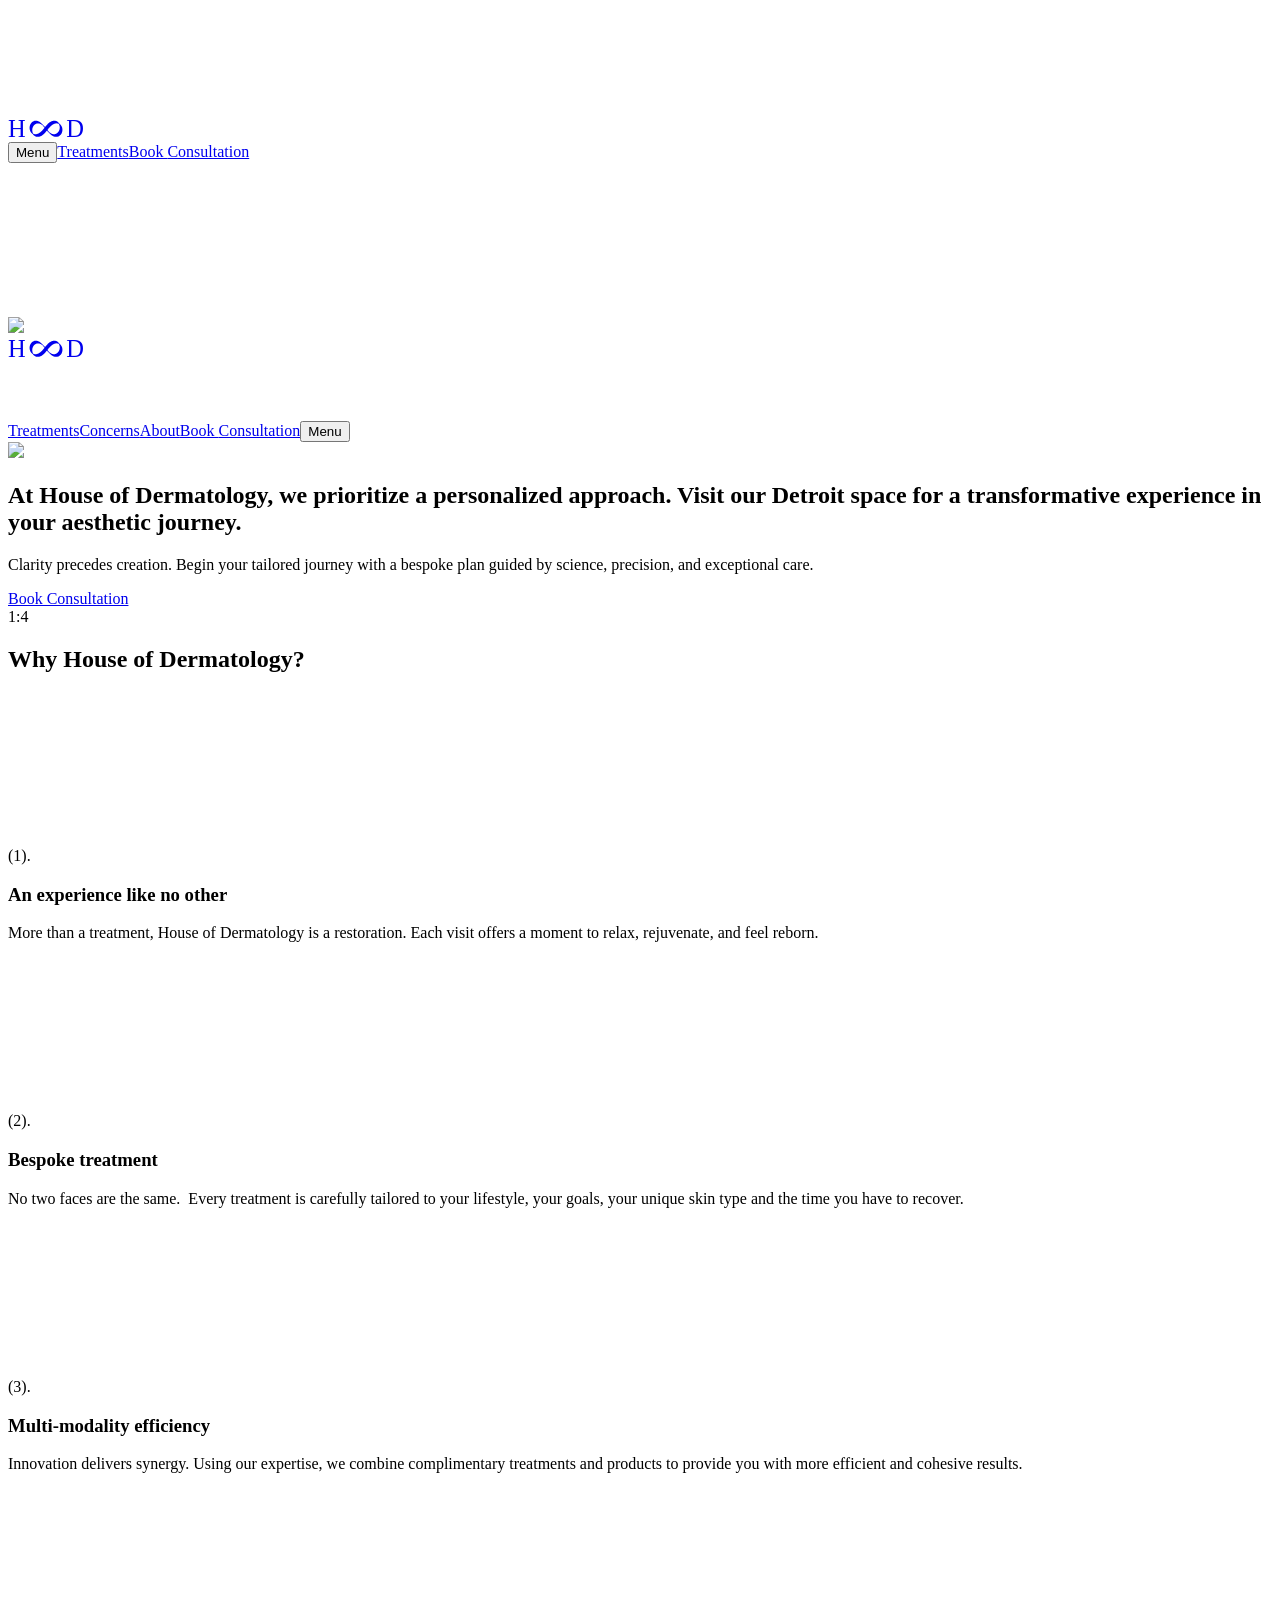
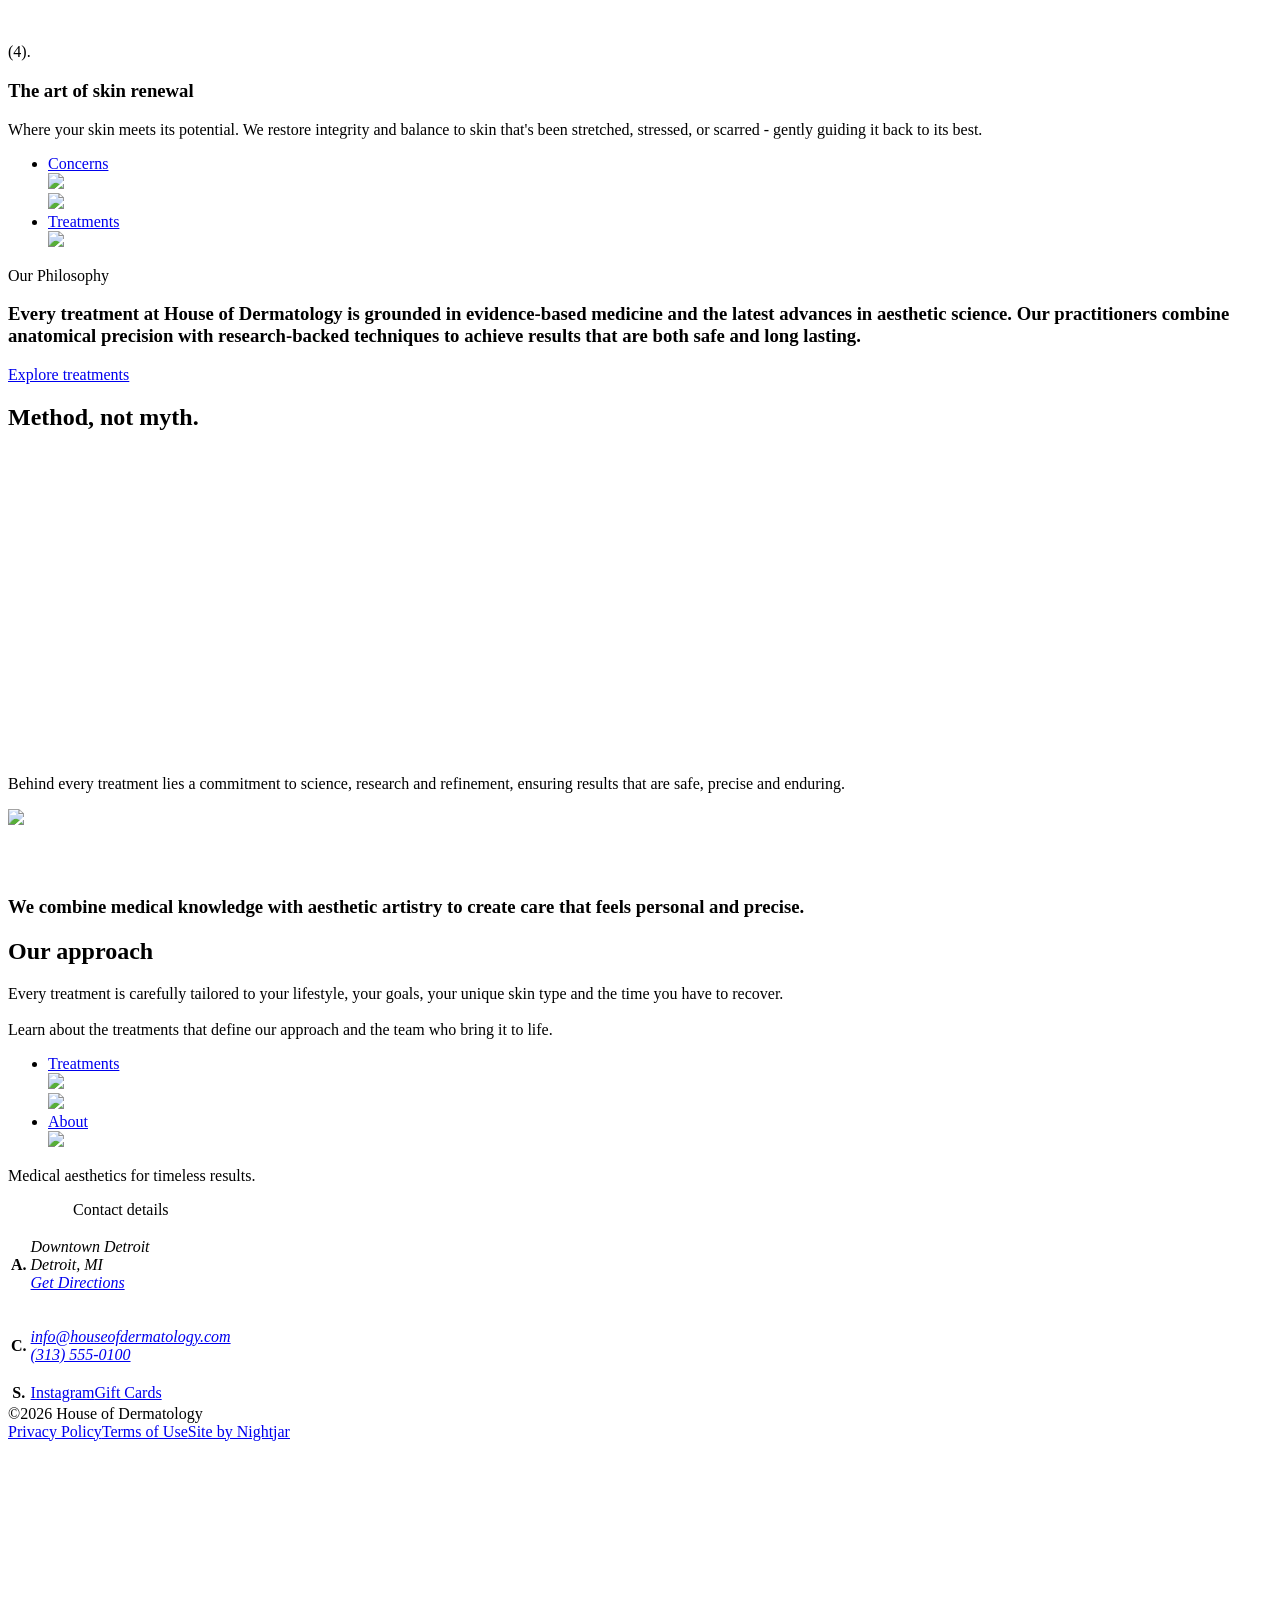
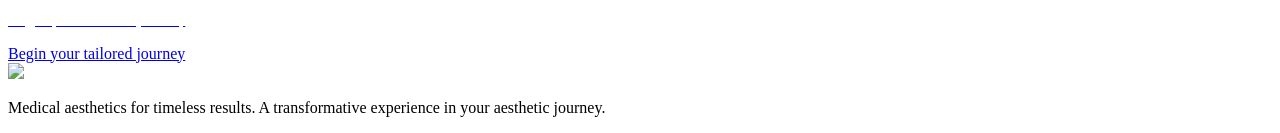
==== commit 269b6954: "Add animated HOD logo with flipping infinity O" ====
--- a/site-content/index.html
+++ b/site-content/index.html
@@ -10,6 +10,6 @@
             * ░▒▒  ░▒▓▒▒░  ▓▒  ░▒▒    ░▒▒░ ▒▓▒    ▒▓░    ▒▓  ▒▓▒░░▒▒░ ▒▓▓▓▓▓▓▓░ ░▒░ ░▒▒░
             * Site by https://nightjar.co 🥰
             **/
-          </script><div id="cursor" class="z-cursor pointer-events-none fixed top-0 left-0"></div><div class="root"><div aria-hidden="true" class="z-preloader fixed inset-0 overflow-clip"><div class="absolute inset-0 bg-pale-grey"><div class="grid-layout grid-gutter absolute inset-0 mt-[3.5em] items-center text-main-nav text-white"><svg width="120" height="23" viewBox="0 0 120 23" fill="none" xmlns="http://www.w3.org/2000/svg" aria-label="House of Dermatology logo" role="img" class="col-span-2 -mt-[0.2em] inline-block h-[2em] w-auto md:col-span-1 lg:col-span-2" style="opacity:0;transform:translateY(20px)"><text x="0" y="7" font-size="7" letter-spacing="0.2" textLength="120" lengthAdjust="spacingAndGlyphs" fill="currentColor" font-family="inherit">HOUSE OF</text><text x="0" y="22" font-size="14.5" textLength="120" lengthAdjust="spacingAndGlyphs" fill="currentColor" font-family="inherit">DERMATOLOGY</text></svg><h1 class="col-span-3 text-h4 normal-case max-md:sr-only" style="opacity:0;transform:translateY(20px)">Medical aesthetics for timeless results.</h1></div></div></div><main class="bg-theme-bg"><div id="curtain" class="pointer-events-none fixed inset-0 z-50 translate-y-full overflow-hidden bg-white-bg opacity-0"></div><article id="page-content" class="relative"><header class="z-main-header inset-x-0 h-(--header-height) sticky top-0 -mt-(--header-height) bg-theme-bg"><div class="grid-layout grid-gutter items-center text-main-nav"><div class="col-span-2 col-start-1"><a href="/" class="inline-block leading-[inherit] whitespace-nowrap -mt-[0.2em] [&amp;_.double-s]:origin-[0%_60%] [&amp;_.double-s]:transition-transform [&amp;_.double-s]:duration-[1s] [&amp;_.double-s]:ease-custom-out [&amp;:hover_.double-s]:rotate-x-180"><svg width="120" height="23" viewBox="0 0 120 23" fill="none" xmlns="http://www.w3.org/2000/svg" aria-label="House of Dermatology logo" role="img" class="block h-[2em] w-auto"><text x="0" y="7" font-size="7" letter-spacing="0.2" textLength="120" lengthAdjust="spacingAndGlyphs" fill="currentColor" font-family="inherit">HOUSE OF</text><text x="0" y="22" font-size="14.5" textLength="120" lengthAdjust="spacingAndGlyphs" fill="currentColor" font-family="inherit">DERMATOLOGY</text></svg></a></div><nav class="col-span-4 col-start-3 flex items-center justify-end gap-x-5 text-[14px] lg:col-start-9 lg:gap-x-15"><button type="button" class="inline-block leading-[inherit] whitespace-nowrap dot-hover dot-outside py-[1.25em] text-left">Menu</button><a href="/treatments" class="inline-block leading-[inherit] whitespace-nowrap dot-hover dot-outside py-[1.25em] max-lg:hidden">Treatments</a><a href="/book" target="_blank" rel="noreferrer noopener" class="inline-block leading-[inherit] whitespace-nowrap dot-hover dot-outside py-[1.25em]">Book <span class="hidden lg:inline">Consultation</span></a></nav></div></header><section class="bg-theme-bg z-first-hero relative mb-0" style="color:#ffffff" id="260a041f0750" data-slice-type="heroWithNav" data-slice-key="260a041f0750"><div class="overflow-clip"><div class="h-full lg:h-[110%] w-full"><div class="relative block w-full overflow-hidden aspect-(--mobileAspect) md:aspect-(--aspect) h-lvh [--media-object-fit:cover]" style="--aspect:8/5;--mobileAspect:8/5"><video poster="https://image.mux.com/KPGV1XD6O5cOIjbvgI9gju6ONgFCF3f600Vx00SLBswTw/thumbnail.webp?width=1280&amp;time=0" preload="auto" muted="" loop="" playsInline="" class="absolute inset-0 w-full h-full object-cover"></video></div></div></div><div class="overflow-clip"><div class="h-full lg:h-[110%] w-full"><div class="h-lvh [--media-object-fit:cover] relative w-full block aspect-(--mobileAspect) overflow-hidden md:aspect-(--aspect)" style="--aspect:1.5335384615384615;--mobileAspect:1.5335384615384615"><picture><source srcSet="https://cdn.sanity.io/images/jk7ok3ks/production/7b0fe4636ce1a622cb71e46f97ce9e27cf6bac7a-2821x1667.jpg/SHOT02_0309.jpg?rect=134,42,2492,1625&amp;fp-x=0.4892718294797087&amp;fp-y=0.5124781804086795&amp;w=320&amp;h=209&amp;q=90&amp;fit=crop&amp;crop=focalpoint&amp;auto=format 320w,https://cdn.sanity.io/images/jk7ok3ks/production/7b0fe4636ce1a622cb71e46f97ce9e27cf6bac7a-2821x1667.jpg/SHOT02_0309.jpg?rect=134,42,2492,1625&amp;fp-x=0.4892718294797087&amp;fp-y=0.5124781804086795&amp;w=420&amp;h=274&amp;q=90&amp;fit=crop&amp;crop=focalpoint&amp;auto=format 420w,https://cdn.sanity.io/images/jk7ok3ks/production/7b0fe4636ce1a622cb71e46f97ce9e27cf6bac7a-2821x1667.jpg/SHOT02_0309.jpg?rect=134,42,2492,1625&amp;fp-x=0.4892718294797087&amp;fp-y=0.5124781804086795&amp;w=640&amp;h=417&amp;q=90&amp;fit=crop&amp;crop=focalpoint&amp;auto=format 640w,https://cdn.sanity.io/images/jk7ok3ks/production/7b0fe4636ce1a622cb71e46f97ce9e27cf6bac7a-2821x1667.jpg/SHOT02_0309.jpg?rect=134,42,2492,1625&amp;fp-x=0.4892718294797087&amp;fp-y=0.5124781804086795&amp;w=1024&amp;h=668&amp;q=90&amp;fit=crop&amp;crop=focalpoint&amp;auto=format 1024w,https://cdn.sanity.io/images/jk7ok3ks/production/7b0fe4636ce1a622cb71e46f97ce9e27cf6bac7a-2821x1667.jpg/SHOT02_0309.jpg?rect=134,42,2492,1625&amp;fp-x=0.4892718294797087&amp;fp-y=0.5124781804086795&amp;w=1200&amp;h=783&amp;q=90&amp;fit=crop&amp;crop=focalpoint&amp;auto=format 1200w,https://cdn.sanity.io/images/jk7ok3ks/production/7b0fe4636ce1a622cb71e46f97ce9e27cf6bac7a-2821x1667.jpg/SHOT02_0309.jpg?rect=134,42,2492,1625&amp;fp-x=0.4892718294797087&amp;fp-y=0.5124781804086795&amp;w=1920&amp;h=1252&amp;q=90&amp;fit=crop&amp;crop=focalpoint&amp;auto=format 1920w,https://cdn.sanity.io/images/jk7ok3ks/production/7b0fe4636ce1a622cb71e46f97ce9e27cf6bac7a-2821x1667.jpg/SHOT02_0309.jpg?rect=134,42,2492,1625&amp;fp-x=0.4892718294797087&amp;fp-y=0.5124781804086795&amp;w=2200&amp;h=1435&amp;q=90&amp;fit=crop&amp;crop=focalpoint&amp;auto=format 2200w" sizes="(max-aspect-ratio: 1.6922615476904619) 169.2261547690462vw, 100vw"/><img sizes="(max-aspect-ratio: 1.6922615476904619) 169.2261547690462vw, 100vw" alt="A womans face close up" src="https://cdn.sanity.io/images/jk7ok3ks/production/7b0fe4636ce1a622cb71e46f97ce9e27cf6bac7a-2821x1667.jpg/SHOT02_0309.jpg?rect=134,42,2492,1625&amp;fp-x=0.4892718294797087&amp;fp-y=0.5124781804086795&amp;w=320&amp;h=209&amp;q=90&amp;fit=crop&amp;crop=focalpoint&amp;auto=format" loading="eager" class="absolute inset-0 h-full w-full object-cover transition-opacity duration-500 ease-out" style="object-position:50% 50.000000000000014%"/></picture></div></div></div><div class="absolute inset-0 z-2"><div class="grid-layout grid-gutter sticky top-[50lvh] h-(--header-height) items-center text-main-nav drop-shadow-[0_1px_8px_rgb(0_0_0/0.35)]"><a href="/" class="col-span-2 md:col-span-1 lg:col-span-2"><svg width="120" height="23" viewBox="0 0 120 23" fill="none" xmlns="http://www.w3.org/2000/svg" aria-label="House of Dermatology logo" role="img" class="-mt-[0.2em] inline-block h-[2em] w-auto [&amp;_.double-s]:origin-[0%_60%] [&amp;_.double-s]:transition-transform [&amp;_.double-s]:duration-[1s] [&amp;_.double-s]:ease-custom-out [&amp;:hover_.double-s]:rotate-x-180"><text x="0" y="7" font-size="7" letter-spacing="0.2" textLength="120" lengthAdjust="spacingAndGlyphs" fill="currentColor" font-family="inherit">HOUSE OF</text><text x="0" y="22" font-size="14.5" textLength="120" lengthAdjust="spacingAndGlyphs" fill="currentColor" font-family="inherit">DERMATOLOGY</text></svg></a><h1 class="col-span-3 text-h4 normal-case max-md:sr-only">Medical aesthetics for timeless results.</h1><nav class="col-span-3 -col-end-1 grid grid-cols-3 justify-end gap-x-(--grid-gap) gap-y-(--grid-gap) md:col-span-2 lg:col-span-7 lg:flex lg:gap-x-15"><a href="/treatments" class="hidden lg:block dot-hover dot-outside leading-[inherit] py-[1.25em] transition-colors hover:text-blue">Treatments</a><a href="/concerns" class="hidden lg:block dot-hover dot-outside leading-[inherit] py-[1.25em] transition-colors hover:text-blue">Concerns</a><a href="/about" class="hidden lg:block dot-hover dot-outside leading-[inherit] py-[1.25em] transition-colors hover:text-blue">About</a><a href="/book" target="_blank" rel="noreferrer noopener" class="dot-hover dot-outside leading-[inherit] py-[1.25em] transition-colors hover:text-blue max-lg:col-start-2">Book <span class="hidden lg:inline">Consultation</span></a><button type="button" class="justify-self-end lg:hidden dot-hover dot-outside leading-[inherit] py-[1.25em] transition-colors hover:text-blue">Menu</button></nav></div></div></section><section class="grid-layout grid-gutter gap-y-7 pt-10 mb-40 lg:mb-60" id="d5bb345e2eaa" data-slice-type="introduction" data-slice-key="d5bb345e2eaa"><div class="col-span-3 md:col-span-2"><div class="relative w-full block aspect-(--mobileAspect) overflow-hidden md:aspect-(--aspect)" style="--aspect:0.6666666666666666;--mobileAspect:0.6666666666666666"><picture><source srcSet="https://cdn.sanity.io/images/jk7ok3ks/production/9f881c9ea6cf60a329fea3dfb73b15cd9b00e2e6-1856x2304.jpg/Gemini_Generated_Image_t6uesdt6uesdt6ue.jpeg?rect=160,0,1536,2304&amp;w=320&amp;h=480&amp;q=90&amp;fit=min&amp;auto=format 320w,https://cdn.sanity.io/images/jk7ok3ks/production/9f881c9ea6cf60a329fea3dfb73b15cd9b00e2e6-1856x2304.jpg/Gemini_Generated_Image_t6uesdt6uesdt6ue.jpeg?rect=160,0,1536,2304&amp;w=420&amp;h=630&amp;q=90&amp;fit=min&amp;auto=format 420w,https://cdn.sanity.io/images/jk7ok3ks/production/9f881c9ea6cf60a329fea3dfb73b15cd9b00e2e6-1856x2304.jpg/Gemini_Generated_Image_t6uesdt6uesdt6ue.jpeg?rect=160,0,1536,2304&amp;w=640&amp;h=960&amp;q=90&amp;fit=min&amp;auto=format 640w,https://cdn.sanity.io/images/jk7ok3ks/production/9f881c9ea6cf60a329fea3dfb73b15cd9b00e2e6-1856x2304.jpg/Gemini_Generated_Image_t6uesdt6uesdt6ue.jpeg?rect=160,0,1536,2304&amp;w=1024&amp;h=1536&amp;q=90&amp;fit=min&amp;auto=format 1024w,https://cdn.sanity.io/images/jk7ok3ks/production/9f881c9ea6cf60a329fea3dfb73b15cd9b00e2e6-1856x2304.jpg/Gemini_Generated_Image_t6uesdt6uesdt6ue.jpeg?rect=160,0,1536,2304&amp;w=1200&amp;h=1800&amp;q=90&amp;fit=min&amp;auto=format 1200w" sizes="(min-width: 768px) 17vw, 50vw"/><img sizes="(min-width: 768px) 17vw, 50vw" src="https://cdn.sanity.io/images/jk7ok3ks/production/9f881c9ea6cf60a329fea3dfb73b15cd9b00e2e6-1856x2304.jpg/Gemini_Generated_Image_t6uesdt6uesdt6ue.jpeg?rect=160,0,1536,2304&amp;w=320&amp;h=480&amp;q=90&amp;fit=min&amp;auto=format" loading="lazy" class="opacity-0 absolute inset-0 h-full w-full object-cover transition-opacity duration-500 ease-out" style="object-position:50% 50%"/></picture></div></div><div class="col-span-full md:col-start-4 md:col-span-9"><h2 class="mb-9 text-h1" aria-label="At House of Dermatology, we prioritize a personalized approach. Visit our Detroit space for a transformative experience in your aesthetic journey."><span class="inline-block w-15 md:w-30" aria-hidden="true"></span><span data-title="true" aria-hidden="true">At House of Dermatology, we prioritize a personalized approach. Visit our Detroit space for a transformative experience in your aesthetic journey.</span></h2><div><div class="mt-6 lg:max-w-78 [&amp;_a:not(.dot,.dot-hover)]:link-underline"><p class="not-first:mt-3 not-last:mb-3">Clarity precedes creation. Begin your tailored journey with a bespoke plan guided by science, precision, and exceptional care.</p><a href="/book" target="_blank" rel="noreferrer noopener" class="dot-hover block dot-hover-shove text-small-caps-sans not-first:mt-6 not-last:mb-6">Book Consultation</a></div></div></div></section><section class="grid-gutter h-svh relative mb-24 lg:mb-30 mb-0!" style="clip-path:inset(0 0 0 0)" id="56aeb8077c21" data-slice-type="homeCarousel" data-slice-key="56aeb8077c21"><div class="absolute bottom-0 left-0 right-0 w-full h-50 z-30 pointer-events-none" style="background:linear-gradient(to top, var(--color-white-bg) 0%, color-mix(in srgb, var(--color-white-bg) 73.8%, transparent) 19%, color-mix(in srgb, var(--color-white-bg) 54.1%, transparent) 34%, color-mix(in srgb, var(--color-white-bg) 38.2%, transparent) 47%, color-mix(in srgb, var(--color-white-bg) 27.8%, transparent) 56.5%, color-mix(in srgb, var(--color-white-bg) 19.4%, transparent) 65%, color-mix(in srgb, var(--color-white-bg) 12.6%, transparent) 73%, color-mix(in srgb, var(--color-white-bg) 7.5%, transparent) 80.2%, color-mix(in srgb, var(--color-white-bg) 4.2%, transparent) 86.1%, color-mix(in srgb, var(--color-white-bg) 2.1%, transparent) 91%, color-mix(in srgb, var(--color-white-bg) 0.8%, transparent) 95.2%, color-mix(in srgb, var(--color-white-bg) 0.2%, transparent) 98.2%, transparent 100%)"></div><div class="flex items-start justify-start gap-y-5"><div class="grid-layout gap-y-5"><div class="tabular-nums flex gap-1 text-small-caps-sans"><span>1</span>:<span>4</span></div><h2 class="text-small-caps-sans col-start-2 lg:col-start-3 col-span-4">Why House of Dermatology?</h2><div class="col-span-full h-px bg-current/20 -mt-0.5"><div class="h-full bg-current w-full origin-left"></div></div><div class="col-span-full grid *:[grid-area:1/1] items-start lg:flex"><article class="w-full transition-opacity duration-300 ease-expo-out"><div class="relative block w-full overflow-hidden aspect-(--mobileAspect) md:aspect-(--aspect) w-full" style="--aspect:1.3333333333333333;--mobileAspect:1.3333333333333333" imageSizes="(min-width: 1024px) 25vw, 100vw"><video poster="https://image.mux.com/gRXYsybggkati9pUJcHePiC413BdzliVVGUg39Ws8fQ/thumbnail.webp?width=1280&amp;time=0" preload="auto" muted="" loop="" playsInline="" class="absolute inset-0 w-full h-full object-cover"></video></div><div class="mt-5 grid grid-cols-[1fr_4fr] lg:grid-cols-[55px_1fr] pr-18"><div class="-mt-0.5">(<!-- -->1<!-- -->).</div><div><h3 class="text-h4">An experience like no other</h3><p class="mt-3 transition-opacity duration-300 ease-expo-out">More than a treatment, House of Dermatology is a restoration. Each visit offers a moment to relax, rejuvenate, and feel reborn.</p></div></div></article><article class="w-full transition-opacity duration-300 ease-expo-out opacity-10"><div class="relative block w-full overflow-hidden aspect-(--mobileAspect) md:aspect-(--aspect) w-full" style="--aspect:1.3333333333333333;--mobileAspect:1.3333333333333333" imageSizes="(min-width: 1024px) 25vw, 100vw"><video poster="https://image.mux.com/re6Lo25WbVgeWIsN01jomX6301gkIIbAeVnHOXHWma1fg/thumbnail.webp?width=1280&amp;time=0" preload="auto" muted="" loop="" playsInline="" class="absolute inset-0 w-full h-full object-cover"></video></div><div class="mt-5 grid grid-cols-[1fr_4fr] lg:grid-cols-[55px_1fr] pr-18"><div class="-mt-0.5">(<!-- -->2<!-- -->).</div><div><h3 class="text-h4">Bespoke treatment</h3><p class="mt-3 transition-opacity duration-300 ease-expo-out opacity-0">No two faces are the same. +          </script><div id="cursor" class="z-cursor pointer-events-none fixed top-0 left-0"></div><div class="root"><div aria-hidden="true" class="z-preloader fixed inset-0 overflow-clip"><div class="absolute inset-0 bg-pale-grey"><div class="grid-layout grid-gutter absolute inset-0 mt-[3.5em] items-center text-main-nav text-white"><svg width="76" height="23" viewBox="0 0 76 23" fill="none" xmlns="http://www.w3.org/2000/svg" aria-label="House of Dermatology logo" role="img" class="col-span-2 -mt-[0.2em] inline-block h-[2em] w-auto md:col-span-1 lg:col-span-2" style="opacity:0;transform:translateY(20px)"><text x="0" y="22.4" font-size="24.5" fill="currentColor" font-family="inherit">H</text><text x="76" y="22.4" font-size="24.5" text-anchor="end" fill="currentColor" font-family="inherit">D</text><path class="double-s" d="M51.63 13.80L51.54 14.24L51.43 14.66L51.30 15.06L51.14 15.45L50.97 15.82L50.79 16.16L50.59 16.48L50.39 16.78L50.17 17.05L49.96 17.31L49.74 17.54L49.51 17.75L49.29 17.94L49.06 18.12L48.84 18.29L48.60 18.44L48.37 18.58L48.12 18.71L47.87 18.82L47.61 18.93L47.34 19.02L47.06 19.09L46.77 19.14L46.47 19.18L46.17 19.20L45.86 19.20L45.54 19.18L45.23 19.14L44.91 19.08L44.59 19.00L44.28 18.91L43.97 18.80L43.66 18.67L43.35 18.53L43.05 18.38L42.76 18.21L42.47 18.03L42.18 17.84L41.91 17.65L41.63 17.44L41.36 17.23L41.11 16.99L40.89 16.73L40.68 16.47L40.46 16.20L40.25 15.94L40.04 15.67L39.82 15.40L39.61 15.13L39.40 14.87L39.19 14.60L38.98 14.33L38.77 14.06L38.56 13.79L38.35 13.52L38.13 13.25L37.92 12.99L37.70 12.72L37.47 12.46L37.25 12.20L37.02 11.94L36.79 11.68L36.55 11.42L36.31 11.17L36.06 10.93L35.81 10.68L35.55 10.44L35.29 10.21L35.05 9.95L34.81 9.69L34.57 9.42L34.33 9.16L34.08 8.90L33.82 8.64L33.56 8.39L33.28 8.14L33.00 7.89L32.71 7.65L32.40 7.42L32.09 7.19L31.76 6.97L31.42 6.76L31.06 6.56L30.69 6.38L30.30 6.21L29.89 6.06L29.46 5.93L29.02 5.83L28.56 5.76L28.08 5.73L27.59 5.73L27.09 5.78L26.58 5.87L26.07 6.01L25.56 6.20L25.07 6.44L24.59 6.74L24.12 7.08L23.69 7.48L23.29 7.91L22.92 8.39L22.59 8.91L22.31 9.46L22.06 10.04L21.87 10.64L21.72 11.26L21.62 11.89L21.58 12.53L21.58 13.17L21.63 13.80L21.73 14.42L21.87 15.03L22.06 15.62L22.30 16.18L22.57 16.71L22.88 17.20L23.22 17.65L23.58 18.06L23.97 18.43L24.37 18.75L24.78 19.03L25.05 19.43L25.34 19.82L25.67 20.18L26.02 20.51L26.40 20.81L26.80 21.07L27.22 21.30L27.66 21.49L28.10 21.64L28.56 21.75L29.02 21.83L29.48 21.86L29.94 21.87L30.39 21.83L30.84 21.77L31.27 21.68L31.70 21.57L32.11 21.43L32.51 21.27L32.89 21.10L33.27 20.90L33.63 20.70L33.98 20.48L34.31 20.25L34.64 20.02L34.95 19.77L35.26 19.52L35.55 19.27L35.84 19.01L36.11 18.74L36.38 18.48L36.65 18.21L36.90 17.94L37.15 17.66L37.39 17.39L37.63 17.11L37.87 16.84L38.10 16.57L38.32 16.29L38.55 16.02L38.77 15.74L38.99 15.47L39.20 15.20L39.42 14.93L39.63 14.67L39.84 14.40L40.06 14.14L40.27 13.88L40.48 13.62L40.69 13.37L40.91 13.12L41.12 12.87L41.33 12.63L41.55 12.39L41.77 12.15L41.99 11.92L42.21 11.69L42.43 11.47L42.66 11.25L42.88 11.04L43.11 10.84L43.34 10.64L43.58 10.45L43.81 10.27L44.05 10.09L44.29 9.92L44.53 9.76L44.77 9.60L45.01 9.46L45.26 9.32L45.50 9.19L45.75 9.07L46.00 8.95L46.26 8.85L46.52 8.75L46.79 8.66L47.06 8.57L47.34 8.50L47.63 8.44L47.94 8.40L48.26 8.37L48.59 8.36L48.93 8.38L49.29 8.42L49.67 8.50L50.05 8.62L50.44 8.77L50.83 8.97L51.04 9.36L51.22 9.77L51.38 10.19L51.50 10.63L51.60 11.08L51.67 11.53L51.72 11.98L51.74 12.44L51.73 12.90L51.69 13.35ZM54.27 13.18L54.13 12.57L53.94 11.98L53.70 11.42L53.43 10.89L53.12 10.40L52.78 9.95L52.42 9.54L52.03 9.17L51.63 8.85L51.22 8.57L50.95 8.17L50.66 7.78L50.33 7.42L49.98 7.09L49.60 6.79L49.20 6.53L48.78 6.30L48.34 6.11L47.90 5.96L47.44 5.85L46.98 5.77L46.52 5.74L46.06 5.73L45.61 5.77L45.16 5.83L44.73 5.92L44.30 6.03L43.89 6.17L43.49 6.33L43.11 6.50L42.73 6.70L42.37 6.90L42.02 7.12L41.69 7.35L41.36 7.58L41.05 7.83L40.74 8.08L40.45 8.33L40.16 8.59L39.89 8.86L39.62 9.12L39.35 9.39L39.10 9.66L38.85 9.94L38.61 10.21L38.37 10.49L38.13 10.76L37.90 11.03L37.68 11.31L37.45 11.58L37.23 11.86L37.01 12.13L36.80 12.40L36.58 12.67L36.37 12.93L36.16 13.20L35.94 13.46L35.73 13.72L35.52 13.98L35.31 14.23L35.09 14.48L34.88 14.73L34.67 14.97L34.45 15.21L34.23 15.45L34.01 15.68L33.79 15.91L33.57 16.13L33.34 16.35L33.12 16.56L32.89 16.76L32.66 16.96L32.42 17.15L32.19 17.33L31.95 17.51L31.71 17.68L31.47 17.84L31.23 18.00L30.99 18.14L30.74 18.28L30.50 18.41L30.25 18.53L30.00 18.65L29.74 18.75L29.48 18.85L29.21 18.94L28.94 19.03L28.66 19.10L28.37 19.16L28.06 19.20L27.74 19.23L27.41 19.24L27.07 19.22L26.71 19.18L26.33 19.10L25.95 18.98L25.56 18.83L25.17 18.63L24.96 18.24L24.78 17.83L24.62 17.41L24.50 16.97L24.40 16.52L24.33 16.07L24.28 15.62L24.26 15.16L24.27 14.70L24.31 14.25L24.37 13.80L24.46 13.36L24.57 12.94L24.70 12.54L24.86 12.15L25.03 11.78L25.21 11.44L25.41 11.12L25.61 10.82L25.83 10.55L26.04 10.29L26.26 10.06L26.49 9.85L26.71 9.66L26.94 9.48L27.16 9.31L27.40 9.16L27.63 9.02L27.88 8.89L28.13 8.78L28.39 8.67L28.66 8.58L28.94 8.51L29.23 8.46L29.53 8.42L29.83 8.40L30.14 8.40L30.46 8.42L30.77 8.46L31.09 8.52L31.41 8.60L31.72 8.69L32.03 8.80L32.34 8.93L32.65 9.07L32.95 9.22L33.24 9.39L33.53 9.57L33.82 9.76L34.09 9.95L34.37 10.16L34.64 10.37L34.89 10.61L35.11 10.87L35.32 11.13L35.54 11.40L35.75 11.66L35.96 11.93L36.18 12.20L36.39 12.47L36.60 12.73L36.81 13.00L37.02 13.27L37.23 13.54L37.44 13.81L37.65 14.08L37.87 14.35L38.08 14.61L38.30 14.88L38.53 15.14L38.75 15.40L38.98 15.66L39.21 15.92L39.45 16.18L39.69 16.43L39.94 16.67L40.19 16.92L40.45 17.16L40.71 17.39L40.95 17.65L41.19 17.91L41.43 18.18L41.67 18.44L41.92 18.70L42.18 18.96L42.44 19.21L42.72 19.46L43.00 19.71L43.29 19.95L43.60 20.18L43.91 20.41L44.24 20.63L44.58 20.84L44.94 21.04L45.31 21.22L45.70 21.39L46.11 21.54L46.54 21.67L46.98 21.77L47.44 21.84L47.92 21.87L48.41 21.87L48.91 21.82L49.42 21.73L49.93 21.59L50.44 21.40L50.93 21.16L51.41 20.86L51.88 20.52L52.31 20.12L52.71 19.69L53.08 19.21L53.41 18.69L53.69 18.14L53.94 17.56L54.13 16.96L54.28 16.34L54.38 15.71L54.42 15.07L54.42 14.43L54.37 13.80Z" fill="currentColor"></path></svg><h1 class="col-span-3 text-h4 normal-case max-md:sr-only" style="opacity:0;transform:translateY(20px)">Medical aesthetics for timeless results.</h1></div></div></div><main class="bg-theme-bg"><div id="curtain" class="pointer-events-none fixed inset-0 z-50 translate-y-full overflow-hidden bg-white-bg opacity-0"></div><article id="page-content" class="relative"><header class="z-main-header inset-x-0 h-(--header-height) sticky top-0 -mt-(--header-height) bg-theme-bg"><div class="grid-layout grid-gutter items-center text-main-nav"><div class="col-span-2 col-start-1"><a href="/" class="inline-block leading-[inherit] whitespace-nowrap -mt-[0.2em] [&amp;_.double-s]:origin-[0%_60%] [&amp;_.double-s]:transition-transform [&amp;_.double-s]:duration-[1s] [&amp;_.double-s]:ease-custom-out [&amp;:hover_.double-s]:rotate-x-180"><svg width="76" height="23" viewBox="0 0 76 23" fill="none" xmlns="http://www.w3.org/2000/svg" aria-label="House of Dermatology logo" role="img" class="block h-[2em] w-auto"><text x="0" y="22.4" font-size="24.5" fill="currentColor" font-family="inherit">H</text><text x="76" y="22.4" font-size="24.5" text-anchor="end" fill="currentColor" font-family="inherit">D</text><path class="double-s" d="M51.63 13.80L51.54 14.24L51.43 14.66L51.30 15.06L51.14 15.45L50.97 15.82L50.79 16.16L50.59 16.48L50.39 16.78L50.17 17.05L49.96 17.31L49.74 17.54L49.51 17.75L49.29 17.94L49.06 18.12L48.84 18.29L48.60 18.44L48.37 18.58L48.12 18.71L47.87 18.82L47.61 18.93L47.34 19.02L47.06 19.09L46.77 19.14L46.47 19.18L46.17 19.20L45.86 19.20L45.54 19.18L45.23 19.14L44.91 19.08L44.59 19.00L44.28 18.91L43.97 18.80L43.66 18.67L43.35 18.53L43.05 18.38L42.76 18.21L42.47 18.03L42.18 17.84L41.91 17.65L41.63 17.44L41.36 17.23L41.11 16.99L40.89 16.73L40.68 16.47L40.46 16.20L40.25 15.94L40.04 15.67L39.82 15.40L39.61 15.13L39.40 14.87L39.19 14.60L38.98 14.33L38.77 14.06L38.56 13.79L38.35 13.52L38.13 13.25L37.92 12.99L37.70 12.72L37.47 12.46L37.25 12.20L37.02 11.94L36.79 11.68L36.55 11.42L36.31 11.17L36.06 10.93L35.81 10.68L35.55 10.44L35.29 10.21L35.05 9.95L34.81 9.69L34.57 9.42L34.33 9.16L34.08 8.90L33.82 8.64L33.56 8.39L33.28 8.14L33.00 7.89L32.71 7.65L32.40 7.42L32.09 7.19L31.76 6.97L31.42 6.76L31.06 6.56L30.69 6.38L30.30 6.21L29.89 6.06L29.46 5.93L29.02 5.83L28.56 5.76L28.08 5.73L27.59 5.73L27.09 5.78L26.58 5.87L26.07 6.01L25.56 6.20L25.07 6.44L24.59 6.74L24.12 7.08L23.69 7.48L23.29 7.91L22.92 8.39L22.59 8.91L22.31 9.46L22.06 10.04L21.87 10.64L21.72 11.26L21.62 11.89L21.58 12.53L21.58 13.17L21.63 13.80L21.73 14.42L21.87 15.03L22.06 15.62L22.30 16.18L22.57 16.71L22.88 17.20L23.22 17.65L23.58 18.06L23.97 18.43L24.37 18.75L24.78 19.03L25.05 19.43L25.34 19.82L25.67 20.18L26.02 20.51L26.40 20.81L26.80 21.07L27.22 21.30L27.66 21.49L28.10 21.64L28.56 21.75L29.02 21.83L29.48 21.86L29.94 21.87L30.39 21.83L30.84 21.77L31.27 21.68L31.70 21.57L32.11 21.43L32.51 21.27L32.89 21.10L33.27 20.90L33.63 20.70L33.98 20.48L34.31 20.25L34.64 20.02L34.95 19.77L35.26 19.52L35.55 19.27L35.84 19.01L36.11 18.74L36.38 18.48L36.65 18.21L36.90 17.94L37.15 17.66L37.39 17.39L37.63 17.11L37.87 16.84L38.10 16.57L38.32 16.29L38.55 16.02L38.77 15.74L38.99 15.47L39.20 15.20L39.42 14.93L39.63 14.67L39.84 14.40L40.06 14.14L40.27 13.88L40.48 13.62L40.69 13.37L40.91 13.12L41.12 12.87L41.33 12.63L41.55 12.39L41.77 12.15L41.99 11.92L42.21 11.69L42.43 11.47L42.66 11.25L42.88 11.04L43.11 10.84L43.34 10.64L43.58 10.45L43.81 10.27L44.05 10.09L44.29 9.92L44.53 9.76L44.77 9.60L45.01 9.46L45.26 9.32L45.50 9.19L45.75 9.07L46.00 8.95L46.26 8.85L46.52 8.75L46.79 8.66L47.06 8.57L47.34 8.50L47.63 8.44L47.94 8.40L48.26 8.37L48.59 8.36L48.93 8.38L49.29 8.42L49.67 8.50L50.05 8.62L50.44 8.77L50.83 8.97L51.04 9.36L51.22 9.77L51.38 10.19L51.50 10.63L51.60 11.08L51.67 11.53L51.72 11.98L51.74 12.44L51.73 12.90L51.69 13.35ZM54.27 13.18L54.13 12.57L53.94 11.98L53.70 11.42L53.43 10.89L53.12 10.40L52.78 9.95L52.42 9.54L52.03 9.17L51.63 8.85L51.22 8.57L50.95 8.17L50.66 7.78L50.33 7.42L49.98 7.09L49.60 6.79L49.20 6.53L48.78 6.30L48.34 6.11L47.90 5.96L47.44 5.85L46.98 5.77L46.52 5.74L46.06 5.73L45.61 5.77L45.16 5.83L44.73 5.92L44.30 6.03L43.89 6.17L43.49 6.33L43.11 6.50L42.73 6.70L42.37 6.90L42.02 7.12L41.69 7.35L41.36 7.58L41.05 7.83L40.74 8.08L40.45 8.33L40.16 8.59L39.89 8.86L39.62 9.12L39.35 9.39L39.10 9.66L38.85 9.94L38.61 10.21L38.37 10.49L38.13 10.76L37.90 11.03L37.68 11.31L37.45 11.58L37.23 11.86L37.01 12.13L36.80 12.40L36.58 12.67L36.37 12.93L36.16 13.20L35.94 13.46L35.73 13.72L35.52 13.98L35.31 14.23L35.09 14.48L34.88 14.73L34.67 14.97L34.45 15.21L34.23 15.45L34.01 15.68L33.79 15.91L33.57 16.13L33.34 16.35L33.12 16.56L32.89 16.76L32.66 16.96L32.42 17.15L32.19 17.33L31.95 17.51L31.71 17.68L31.47 17.84L31.23 18.00L30.99 18.14L30.74 18.28L30.50 18.41L30.25 18.53L30.00 18.65L29.74 18.75L29.48 18.85L29.21 18.94L28.94 19.03L28.66 19.10L28.37 19.16L28.06 19.20L27.74 19.23L27.41 19.24L27.07 19.22L26.71 19.18L26.33 19.10L25.95 18.98L25.56 18.83L25.17 18.63L24.96 18.24L24.78 17.83L24.62 17.41L24.50 16.97L24.40 16.52L24.33 16.07L24.28 15.62L24.26 15.16L24.27 14.70L24.31 14.25L24.37 13.80L24.46 13.36L24.57 12.94L24.70 12.54L24.86 12.15L25.03 11.78L25.21 11.44L25.41 11.12L25.61 10.82L25.83 10.55L26.04 10.29L26.26 10.06L26.49 9.85L26.71 9.66L26.94 9.48L27.16 9.31L27.40 9.16L27.63 9.02L27.88 8.89L28.13 8.78L28.39 8.67L28.66 8.58L28.94 8.51L29.23 8.46L29.53 8.42L29.83 8.40L30.14 8.40L30.46 8.42L30.77 8.46L31.09 8.52L31.41 8.60L31.72 8.69L32.03 8.80L32.34 8.93L32.65 9.07L32.95 9.22L33.24 9.39L33.53 9.57L33.82 9.76L34.09 9.95L34.37 10.16L34.64 10.37L34.89 10.61L35.11 10.87L35.32 11.13L35.54 11.40L35.75 11.66L35.96 11.93L36.18 12.20L36.39 12.47L36.60 12.73L36.81 13.00L37.02 13.27L37.23 13.54L37.44 13.81L37.65 14.08L37.87 14.35L38.08 14.61L38.30 14.88L38.53 15.14L38.75 15.40L38.98 15.66L39.21 15.92L39.45 16.18L39.69 16.43L39.94 16.67L40.19 16.92L40.45 17.16L40.71 17.39L40.95 17.65L41.19 17.91L41.43 18.18L41.67 18.44L41.92 18.70L42.18 18.96L42.44 19.21L42.72 19.46L43.00 19.71L43.29 19.95L43.60 20.18L43.91 20.41L44.24 20.63L44.58 20.84L44.94 21.04L45.31 21.22L45.70 21.39L46.11 21.54L46.54 21.67L46.98 21.77L47.44 21.84L47.92 21.87L48.41 21.87L48.91 21.82L49.42 21.73L49.93 21.59L50.44 21.40L50.93 21.16L51.41 20.86L51.88 20.52L52.31 20.12L52.71 19.69L53.08 19.21L53.41 18.69L53.69 18.14L53.94 17.56L54.13 16.96L54.28 16.34L54.38 15.71L54.42 15.07L54.42 14.43L54.37 13.80Z" fill="currentColor"></path></svg></a></div><nav class="col-span-4 col-start-3 flex items-center justify-end gap-x-5 text-[14px] lg:col-start-9 lg:gap-x-15"><button type="button" class="inline-block leading-[inherit] whitespace-nowrap dot-hover dot-outside py-[1.25em] text-left">Menu</button><a href="/treatments" class="inline-block leading-[inherit] whitespace-nowrap dot-hover dot-outside py-[1.25em] max-lg:hidden">Treatments</a><a href="/book" target="_blank" rel="noreferrer noopener" class="inline-block leading-[inherit] whitespace-nowrap dot-hover dot-outside py-[1.25em]">Book <span class="hidden lg:inline">Consultation</span></a></nav></div></header><section class="bg-theme-bg z-first-hero relative mb-0" style="color:#ffffff" id="260a041f0750" data-slice-type="heroWithNav" data-slice-key="260a041f0750"><div class="overflow-clip"><div class="h-full lg:h-[110%] w-full"><div class="relative block w-full overflow-hidden aspect-(--mobileAspect) md:aspect-(--aspect) h-lvh [--media-object-fit:cover]" style="--aspect:8/5;--mobileAspect:8/5"><video poster="https://image.mux.com/KPGV1XD6O5cOIjbvgI9gju6ONgFCF3f600Vx00SLBswTw/thumbnail.webp?width=1280&amp;time=0" preload="auto" muted="" loop="" playsInline="" class="absolute inset-0 w-full h-full object-cover"></video></div></div></div><div class="overflow-clip"><div class="h-full lg:h-[110%] w-full"><div class="h-lvh [--media-object-fit:cover] relative w-full block aspect-(--mobileAspect) overflow-hidden md:aspect-(--aspect)" style="--aspect:1.5335384615384615;--mobileAspect:1.5335384615384615"><picture><source srcSet="https://cdn.sanity.io/images/jk7ok3ks/production/7b0fe4636ce1a622cb71e46f97ce9e27cf6bac7a-2821x1667.jpg/SHOT02_0309.jpg?rect=134,42,2492,1625&amp;fp-x=0.4892718294797087&amp;fp-y=0.5124781804086795&amp;w=320&amp;h=209&amp;q=90&amp;fit=crop&amp;crop=focalpoint&amp;auto=format 320w,https://cdn.sanity.io/images/jk7ok3ks/production/7b0fe4636ce1a622cb71e46f97ce9e27cf6bac7a-2821x1667.jpg/SHOT02_0309.jpg?rect=134,42,2492,1625&amp;fp-x=0.4892718294797087&amp;fp-y=0.5124781804086795&amp;w=420&amp;h=274&amp;q=90&amp;fit=crop&amp;crop=focalpoint&amp;auto=format 420w,https://cdn.sanity.io/images/jk7ok3ks/production/7b0fe4636ce1a622cb71e46f97ce9e27cf6bac7a-2821x1667.jpg/SHOT02_0309.jpg?rect=134,42,2492,1625&amp;fp-x=0.4892718294797087&amp;fp-y=0.5124781804086795&amp;w=640&amp;h=417&amp;q=90&amp;fit=crop&amp;crop=focalpoint&amp;auto=format 640w,https://cdn.sanity.io/images/jk7ok3ks/production/7b0fe4636ce1a622cb71e46f97ce9e27cf6bac7a-2821x1667.jpg/SHOT02_0309.jpg?rect=134,42,2492,1625&amp;fp-x=0.4892718294797087&amp;fp-y=0.5124781804086795&amp;w=1024&amp;h=668&amp;q=90&amp;fit=crop&amp;crop=focalpoint&amp;auto=format 1024w,https://cdn.sanity.io/images/jk7ok3ks/production/7b0fe4636ce1a622cb71e46f97ce9e27cf6bac7a-2821x1667.jpg/SHOT02_0309.jpg?rect=134,42,2492,1625&amp;fp-x=0.4892718294797087&amp;fp-y=0.5124781804086795&amp;w=1200&amp;h=783&amp;q=90&amp;fit=crop&amp;crop=focalpoint&amp;auto=format 1200w,https://cdn.sanity.io/images/jk7ok3ks/production/7b0fe4636ce1a622cb71e46f97ce9e27cf6bac7a-2821x1667.jpg/SHOT02_0309.jpg?rect=134,42,2492,1625&amp;fp-x=0.4892718294797087&amp;fp-y=0.5124781804086795&amp;w=1920&amp;h=1252&amp;q=90&amp;fit=crop&amp;crop=focalpoint&amp;auto=format 1920w,https://cdn.sanity.io/images/jk7ok3ks/production/7b0fe4636ce1a622cb71e46f97ce9e27cf6bac7a-2821x1667.jpg/SHOT02_0309.jpg?rect=134,42,2492,1625&amp;fp-x=0.4892718294797087&amp;fp-y=0.5124781804086795&amp;w=2200&amp;h=1435&amp;q=90&amp;fit=crop&amp;crop=focalpoint&amp;auto=format 2200w" sizes="(max-aspect-ratio: 1.6922615476904619) 169.2261547690462vw, 100vw"/><img sizes="(max-aspect-ratio: 1.6922615476904619) 169.2261547690462vw, 100vw" alt="A womans face close up" src="https://cdn.sanity.io/images/jk7ok3ks/production/7b0fe4636ce1a622cb71e46f97ce9e27cf6bac7a-2821x1667.jpg/SHOT02_0309.jpg?rect=134,42,2492,1625&amp;fp-x=0.4892718294797087&amp;fp-y=0.5124781804086795&amp;w=320&amp;h=209&amp;q=90&amp;fit=crop&amp;crop=focalpoint&amp;auto=format" loading="eager" class="absolute inset-0 h-full w-full object-cover transition-opacity duration-500 ease-out" style="object-position:50% 50.000000000000014%"/></picture></div></div></div><div class="absolute inset-0 z-2"><div class="grid-layout grid-gutter sticky top-[50lvh] h-(--header-height) items-center text-main-nav drop-shadow-[0_1px_8px_rgb(0_0_0/0.35)]"><a href="/" class="col-span-2 md:col-span-1 lg:col-span-2"><svg width="76" height="23" viewBox="0 0 76 23" fill="none" xmlns="http://www.w3.org/2000/svg" aria-label="House of Dermatology logo" role="img" class="-mt-[0.2em] inline-block h-[2em] w-auto [&amp;_.double-s]:origin-[0%_60%] [&amp;_.double-s]:transition-transform [&amp;_.double-s]:duration-[1s] [&amp;_.double-s]:ease-custom-out [&amp;:hover_.double-s]:rotate-x-180"><text x="0" y="22.4" font-size="24.5" fill="currentColor" font-family="inherit">H</text><text x="76" y="22.4" font-size="24.5" text-anchor="end" fill="currentColor" font-family="inherit">D</text><path class="double-s" d="M51.63 13.80L51.54 14.24L51.43 14.66L51.30 15.06L51.14 15.45L50.97 15.82L50.79 16.16L50.59 16.48L50.39 16.78L50.17 17.05L49.96 17.31L49.74 17.54L49.51 17.75L49.29 17.94L49.06 18.12L48.84 18.29L48.60 18.44L48.37 18.58L48.12 18.71L47.87 18.82L47.61 18.93L47.34 19.02L47.06 19.09L46.77 19.14L46.47 19.18L46.17 19.20L45.86 19.20L45.54 19.18L45.23 19.14L44.91 19.08L44.59 19.00L44.28 18.91L43.97 18.80L43.66 18.67L43.35 18.53L43.05 18.38L42.76 18.21L42.47 18.03L42.18 17.84L41.91 17.65L41.63 17.44L41.36 17.23L41.11 16.99L40.89 16.73L40.68 16.47L40.46 16.20L40.25 15.94L40.04 15.67L39.82 15.40L39.61 15.13L39.40 14.87L39.19 14.60L38.98 14.33L38.77 14.06L38.56 13.79L38.35 13.52L38.13 13.25L37.92 12.99L37.70 12.72L37.47 12.46L37.25 12.20L37.02 11.94L36.79 11.68L36.55 11.42L36.31 11.17L36.06 10.93L35.81 10.68L35.55 10.44L35.29 10.21L35.05 9.95L34.81 9.69L34.57 9.42L34.33 9.16L34.08 8.90L33.82 8.64L33.56 8.39L33.28 8.14L33.00 7.89L32.71 7.65L32.40 7.42L32.09 7.19L31.76 6.97L31.42 6.76L31.06 6.56L30.69 6.38L30.30 6.21L29.89 6.06L29.46 5.93L29.02 5.83L28.56 5.76L28.08 5.73L27.59 5.73L27.09 5.78L26.58 5.87L26.07 6.01L25.56 6.20L25.07 6.44L24.59 6.74L24.12 7.08L23.69 7.48L23.29 7.91L22.92 8.39L22.59 8.91L22.31 9.46L22.06 10.04L21.87 10.64L21.72 11.26L21.62 11.89L21.58 12.53L21.58 13.17L21.63 13.80L21.73 14.42L21.87 15.03L22.06 15.62L22.30 16.18L22.57 16.71L22.88 17.20L23.22 17.65L23.58 18.06L23.97 18.43L24.37 18.75L24.78 19.03L25.05 19.43L25.34 19.82L25.67 20.18L26.02 20.51L26.40 20.81L26.80 21.07L27.22 21.30L27.66 21.49L28.10 21.64L28.56 21.75L29.02 21.83L29.48 21.86L29.94 21.87L30.39 21.83L30.84 21.77L31.27 21.68L31.70 21.57L32.11 21.43L32.51 21.27L32.89 21.10L33.27 20.90L33.63 20.70L33.98 20.48L34.31 20.25L34.64 20.02L34.95 19.77L35.26 19.52L35.55 19.27L35.84 19.01L36.11 18.74L36.38 18.48L36.65 18.21L36.90 17.94L37.15 17.66L37.39 17.39L37.63 17.11L37.87 16.84L38.10 16.57L38.32 16.29L38.55 16.02L38.77 15.74L38.99 15.47L39.20 15.20L39.42 14.93L39.63 14.67L39.84 14.40L40.06 14.14L40.27 13.88L40.48 13.62L40.69 13.37L40.91 13.12L41.12 12.87L41.33 12.63L41.55 12.39L41.77 12.15L41.99 11.92L42.21 11.69L42.43 11.47L42.66 11.25L42.88 11.04L43.11 10.84L43.34 10.64L43.58 10.45L43.81 10.27L44.05 10.09L44.29 9.92L44.53 9.76L44.77 9.60L45.01 9.46L45.26 9.32L45.50 9.19L45.75 9.07L46.00 8.95L46.26 8.85L46.52 8.75L46.79 8.66L47.06 8.57L47.34 8.50L47.63 8.44L47.94 8.40L48.26 8.37L48.59 8.36L48.93 8.38L49.29 8.42L49.67 8.50L50.05 8.62L50.44 8.77L50.83 8.97L51.04 9.36L51.22 9.77L51.38 10.19L51.50 10.63L51.60 11.08L51.67 11.53L51.72 11.98L51.74 12.44L51.73 12.90L51.69 13.35ZM54.27 13.18L54.13 12.57L53.94 11.98L53.70 11.42L53.43 10.89L53.12 10.40L52.78 9.95L52.42 9.54L52.03 9.17L51.63 8.85L51.22 8.57L50.95 8.17L50.66 7.78L50.33 7.42L49.98 7.09L49.60 6.79L49.20 6.53L48.78 6.30L48.34 6.11L47.90 5.96L47.44 5.85L46.98 5.77L46.52 5.74L46.06 5.73L45.61 5.77L45.16 5.83L44.73 5.92L44.30 6.03L43.89 6.17L43.49 6.33L43.11 6.50L42.73 6.70L42.37 6.90L42.02 7.12L41.69 7.35L41.36 7.58L41.05 7.83L40.74 8.08L40.45 8.33L40.16 8.59L39.89 8.86L39.62 9.12L39.35 9.39L39.10 9.66L38.85 9.94L38.61 10.21L38.37 10.49L38.13 10.76L37.90 11.03L37.68 11.31L37.45 11.58L37.23 11.86L37.01 12.13L36.80 12.40L36.58 12.67L36.37 12.93L36.16 13.20L35.94 13.46L35.73 13.72L35.52 13.98L35.31 14.23L35.09 14.48L34.88 14.73L34.67 14.97L34.45 15.21L34.23 15.45L34.01 15.68L33.79 15.91L33.57 16.13L33.34 16.35L33.12 16.56L32.89 16.76L32.66 16.96L32.42 17.15L32.19 17.33L31.95 17.51L31.71 17.68L31.47 17.84L31.23 18.00L30.99 18.14L30.74 18.28L30.50 18.41L30.25 18.53L30.00 18.65L29.74 18.75L29.48 18.85L29.21 18.94L28.94 19.03L28.66 19.10L28.37 19.16L28.06 19.20L27.74 19.23L27.41 19.24L27.07 19.22L26.71 19.18L26.33 19.10L25.95 18.98L25.56 18.83L25.17 18.63L24.96 18.24L24.78 17.83L24.62 17.41L24.50 16.97L24.40 16.52L24.33 16.07L24.28 15.62L24.26 15.16L24.27 14.70L24.31 14.25L24.37 13.80L24.46 13.36L24.57 12.94L24.70 12.54L24.86 12.15L25.03 11.78L25.21 11.44L25.41 11.12L25.61 10.82L25.83 10.55L26.04 10.29L26.26 10.06L26.49 9.85L26.71 9.66L26.94 9.48L27.16 9.31L27.40 9.16L27.63 9.02L27.88 8.89L28.13 8.78L28.39 8.67L28.66 8.58L28.94 8.51L29.23 8.46L29.53 8.42L29.83 8.40L30.14 8.40L30.46 8.42L30.77 8.46L31.09 8.52L31.41 8.60L31.72 8.69L32.03 8.80L32.34 8.93L32.65 9.07L32.95 9.22L33.24 9.39L33.53 9.57L33.82 9.76L34.09 9.95L34.37 10.16L34.64 10.37L34.89 10.61L35.11 10.87L35.32 11.13L35.54 11.40L35.75 11.66L35.96 11.93L36.18 12.20L36.39 12.47L36.60 12.73L36.81 13.00L37.02 13.27L37.23 13.54L37.44 13.81L37.65 14.08L37.87 14.35L38.08 14.61L38.30 14.88L38.53 15.14L38.75 15.40L38.98 15.66L39.21 15.92L39.45 16.18L39.69 16.43L39.94 16.67L40.19 16.92L40.45 17.16L40.71 17.39L40.95 17.65L41.19 17.91L41.43 18.18L41.67 18.44L41.92 18.70L42.18 18.96L42.44 19.21L42.72 19.46L43.00 19.71L43.29 19.95L43.60 20.18L43.91 20.41L44.24 20.63L44.58 20.84L44.94 21.04L45.31 21.22L45.70 21.39L46.11 21.54L46.54 21.67L46.98 21.77L47.44 21.84L47.92 21.87L48.41 21.87L48.91 21.82L49.42 21.73L49.93 21.59L50.44 21.40L50.93 21.16L51.41 20.86L51.88 20.52L52.31 20.12L52.71 19.69L53.08 19.21L53.41 18.69L53.69 18.14L53.94 17.56L54.13 16.96L54.28 16.34L54.38 15.71L54.42 15.07L54.42 14.43L54.37 13.80Z" fill="currentColor"></path></svg></a><h1 class="col-span-3 text-h4 normal-case max-md:sr-only">Medical aesthetics for timeless results.</h1><nav class="col-span-3 -col-end-1 grid grid-cols-3 justify-end gap-x-(--grid-gap) gap-y-(--grid-gap) md:col-span-2 lg:col-span-7 lg:flex lg:gap-x-15"><a href="/treatments" class="hidden lg:block dot-hover dot-outside leading-[inherit] py-[1.25em] transition-colors hover:text-blue">Treatments</a><a href="/concerns" class="hidden lg:block dot-hover dot-outside leading-[inherit] py-[1.25em] transition-colors hover:text-blue">Concerns</a><a href="/about" class="hidden lg:block dot-hover dot-outside leading-[inherit] py-[1.25em] transition-colors hover:text-blue">About</a><a href="/book" target="_blank" rel="noreferrer noopener" class="dot-hover dot-outside leading-[inherit] py-[1.25em] transition-colors hover:text-blue max-lg:col-start-2">Book <span class="hidden lg:inline">Consultation</span></a><button type="button" class="justify-self-end lg:hidden dot-hover dot-outside leading-[inherit] py-[1.25em] transition-colors hover:text-blue">Menu</button></nav></div></div></section><section class="grid-layout grid-gutter gap-y-7 pt-10 mb-40 lg:mb-60" id="d5bb345e2eaa" data-slice-type="introduction" data-slice-key="d5bb345e2eaa"><div class="col-span-3 md:col-span-2"><div class="relative w-full block aspect-(--mobileAspect) overflow-hidden md:aspect-(--aspect)" style="--aspect:0.6666666666666666;--mobileAspect:0.6666666666666666"><picture><source srcSet="https://cdn.sanity.io/images/jk7ok3ks/production/9f881c9ea6cf60a329fea3dfb73b15cd9b00e2e6-1856x2304.jpg/Gemini_Generated_Image_t6uesdt6uesdt6ue.jpeg?rect=160,0,1536,2304&amp;w=320&amp;h=480&amp;q=90&amp;fit=min&amp;auto=format 320w,https://cdn.sanity.io/images/jk7ok3ks/production/9f881c9ea6cf60a329fea3dfb73b15cd9b00e2e6-1856x2304.jpg/Gemini_Generated_Image_t6uesdt6uesdt6ue.jpeg?rect=160,0,1536,2304&amp;w=420&amp;h=630&amp;q=90&amp;fit=min&amp;auto=format 420w,https://cdn.sanity.io/images/jk7ok3ks/production/9f881c9ea6cf60a329fea3dfb73b15cd9b00e2e6-1856x2304.jpg/Gemini_Generated_Image_t6uesdt6uesdt6ue.jpeg?rect=160,0,1536,2304&amp;w=640&amp;h=960&amp;q=90&amp;fit=min&amp;auto=format 640w,https://cdn.sanity.io/images/jk7ok3ks/production/9f881c9ea6cf60a329fea3dfb73b15cd9b00e2e6-1856x2304.jpg/Gemini_Generated_Image_t6uesdt6uesdt6ue.jpeg?rect=160,0,1536,2304&amp;w=1024&amp;h=1536&amp;q=90&amp;fit=min&amp;auto=format 1024w,https://cdn.sanity.io/images/jk7ok3ks/production/9f881c9ea6cf60a329fea3dfb73b15cd9b00e2e6-1856x2304.jpg/Gemini_Generated_Image_t6uesdt6uesdt6ue.jpeg?rect=160,0,1536,2304&amp;w=1200&amp;h=1800&amp;q=90&amp;fit=min&amp;auto=format 1200w" sizes="(min-width: 768px) 17vw, 50vw"/><img sizes="(min-width: 768px) 17vw, 50vw" src="https://cdn.sanity.io/images/jk7ok3ks/production/9f881c9ea6cf60a329fea3dfb73b15cd9b00e2e6-1856x2304.jpg/Gemini_Generated_Image_t6uesdt6uesdt6ue.jpeg?rect=160,0,1536,2304&amp;w=320&amp;h=480&amp;q=90&amp;fit=min&amp;auto=format" loading="lazy" class="opacity-0 absolute inset-0 h-full w-full object-cover transition-opacity duration-500 ease-out" style="object-position:50% 50%"/></picture></div></div><div class="col-span-full md:col-start-4 md:col-span-9"><h2 class="mb-9 text-h1" aria-label="At House of Dermatology, we prioritize a personalized approach. Visit our Detroit space for a transformative experience in your aesthetic journey."><span class="inline-block w-15 md:w-30" aria-hidden="true"></span><span data-title="true" aria-hidden="true">At House of Dermatology, we prioritize a personalized approach. Visit our Detroit space for a transformative experience in your aesthetic journey.</span></h2><div><div class="mt-6 lg:max-w-78 [&amp;_a:not(.dot,.dot-hover)]:link-underline"><p class="not-first:mt-3 not-last:mb-3">Clarity precedes creation. Begin your tailored journey with a bespoke plan guided by science, precision, and exceptional care.</p><a href="/book" target="_blank" rel="noreferrer noopener" class="dot-hover block dot-hover-shove text-small-caps-sans not-first:mt-6 not-last:mb-6">Book Consultation</a></div></div></div></section><section class="grid-gutter h-svh relative mb-24 lg:mb-30 mb-0!" style="clip-path:inset(0 0 0 0)" id="56aeb8077c21" data-slice-type="homeCarousel" data-slice-key="56aeb8077c21"><div class="absolute bottom-0 left-0 right-0 w-full h-50 z-30 pointer-events-none" style="background:linear-gradient(to top, var(--color-white-bg) 0%, color-mix(in srgb, var(--color-white-bg) 73.8%, transparent) 19%, color-mix(in srgb, var(--color-white-bg) 54.1%, transparent) 34%, color-mix(in srgb, var(--color-white-bg) 38.2%, transparent) 47%, color-mix(in srgb, var(--color-white-bg) 27.8%, transparent) 56.5%, color-mix(in srgb, var(--color-white-bg) 19.4%, transparent) 65%, color-mix(in srgb, var(--color-white-bg) 12.6%, transparent) 73%, color-mix(in srgb, var(--color-white-bg) 7.5%, transparent) 80.2%, color-mix(in srgb, var(--color-white-bg) 4.2%, transparent) 86.1%, color-mix(in srgb, var(--color-white-bg) 2.1%, transparent) 91%, color-mix(in srgb, var(--color-white-bg) 0.8%, transparent) 95.2%, color-mix(in srgb, var(--color-white-bg) 0.2%, transparent) 98.2%, transparent 100%)"></div><div class="flex items-start justify-start gap-y-5"><div class="grid-layout gap-y-5"><div class="tabular-nums flex gap-1 text-small-caps-sans"><span>1</span>:<span>4</span></div><h2 class="text-small-caps-sans col-start-2 lg:col-start-3 col-span-4">Why House of Dermatology?</h2><div class="col-span-full h-px bg-current/20 -mt-0.5"><div class="h-full bg-current w-full origin-left"></div></div><div class="col-span-full grid *:[grid-area:1/1] items-start lg:flex"><article class="w-full transition-opacity duration-300 ease-expo-out"><div class="relative block w-full overflow-hidden aspect-(--mobileAspect) md:aspect-(--aspect) w-full" style="--aspect:1.3333333333333333;--mobileAspect:1.3333333333333333" imageSizes="(min-width: 1024px) 25vw, 100vw"><video poster="https://image.mux.com/gRXYsybggkati9pUJcHePiC413BdzliVVGUg39Ws8fQ/thumbnail.webp?width=1280&amp;time=0" preload="auto" muted="" loop="" playsInline="" class="absolute inset-0 w-full h-full object-cover"></video></div><div class="mt-5 grid grid-cols-[1fr_4fr] lg:grid-cols-[55px_1fr] pr-18"><div class="-mt-0.5">(<!-- -->1<!-- -->).</div><div><h3 class="text-h4">An experience like no other</h3><p class="mt-3 transition-opacity duration-300 ease-expo-out">More than a treatment, House of Dermatology is a restoration. Each visit offers a moment to relax, rejuvenate, and feel reborn.</p></div></div></article><article class="w-full transition-opacity duration-300 ease-expo-out opacity-10"><div class="relative block w-full overflow-hidden aspect-(--mobileAspect) md:aspect-(--aspect) w-full" style="--aspect:1.3333333333333333;--mobileAspect:1.3333333333333333" imageSizes="(min-width: 1024px) 25vw, 100vw"><video poster="https://image.mux.com/re6Lo25WbVgeWIsN01jomX6301gkIIbAeVnHOXHWma1fg/thumbnail.webp?width=1280&amp;time=0" preload="auto" muted="" loop="" playsInline="" class="absolute inset-0 w-full h-full object-cover"></video></div><div class="mt-5 grid grid-cols-[1fr_4fr] lg:grid-cols-[55px_1fr] pr-18"><div class="-mt-0.5">(<!-- -->2<!-- -->).</div><div><h3 class="text-h4">Bespoke treatment</h3><p class="mt-3 transition-opacity duration-300 ease-expo-out opacity-0">No two faces are the same.   Every treatment is carefully tailored to your lifestyle, your goals, your unique skin type and the time you have to recover.</p></div></div></article><article class="w-full transition-opacity duration-300 ease-expo-out opacity-10"><div class="relative block w-full overflow-hidden aspect-(--mobileAspect) md:aspect-(--aspect) w-full" style="--aspect:1.3333333333333333;--mobileAspect:1.3333333333333333" imageSizes="(min-width: 1024px) 25vw, 100vw"><video poster="https://image.mux.com/fS8PkAXku8vh2p1T7Bo7Eg3M028nSKQ00jlKhFjy1028d8/thumbnail.webp?width=1280&amp;time=0" preload="auto" muted="" loop="" playsInline="" class="absolute inset-0 w-full h-full object-cover"></video></div><div class="mt-5 grid grid-cols-[1fr_4fr] lg:grid-cols-[55px_1fr] pr-18"><div class="-mt-0.5">(<!-- -->3<!-- -->).</div><div><h3 class="text-h4">Multi-modality efficiency</h3><p class="mt-3 transition-opacity duration-300 ease-expo-out opacity-0">Innovation delivers synergy. Using our expertise, we combine complimentary treatments and products to provide you with more efficient and cohesive results.</p></div></div></article><article class="w-full transition-opacity duration-300 ease-expo-out opacity-10"><div class="relative block w-full overflow-hidden aspect-(--mobileAspect) md:aspect-(--aspect) w-full" style="--aspect:1.3333333333333333;--mobileAspect:1.3333333333333333" imageSizes="(min-width: 1024px) 25vw, 100vw"><video poster="https://image.mux.com/Px1Sfy2K9oqHG0286pMT4zEL5lZKP00bY2pSSr52v3Y7U/thumbnail.webp?width=1280&amp;time=0" preload="auto" muted="" loop="" playsInline="" class="absolute inset-0 w-full h-full object-cover"></video></div><div class="mt-5 grid grid-cols-[1fr_4fr] lg:grid-cols-[55px_1fr] pr-18"><div class="-mt-0.5">(<!-- -->4<!-- -->).</div><div><h3 class="text-h4">The art of skin renewal</h3><p class="mt-3 transition-opacity duration-300 ease-expo-out opacity-0">Where your skin meets its potential. -We restore integrity and balance to skin that&#x27;s been stretched, stressed, or scarred - gently guiding it back to its best.</p></div></div></article></div></div></div></section><section class="grid-layout grid-gutter mb-24 lg:mb-30" id="ab9aa082a7ed" data-slice-type="links" data-slice-key="ab9aa082a7ed"><div class="col-span-full lg:col-span-3 mb-4.5 [&amp;_a:not(.dot,.dot-hover)]:link-underline"><p class="not-first:mt-3 not-last:mb-3"></p></div><ul class="col-span-full flex flex-col lg:grid lg:grid-cols-2 lg:-mx-5 group/links"><li class="group relative block lg:h-svh"><a href="/concerns" class="absolute inset-0 z-4 flex items-end lg:items-start justify-center text-center p-5"><span class="block lg:sticky lg:top-1/2 text-white text-small-caps-sans dot dot-hover dot-group-hover dot-outside transition-opacity duration-300 group-hover/links:opacity-0 group-hover:!opacity-100">Concerns</span></a><div class="bg-ebony mix-blend-difference absolute inset-0 z-3 pointer-events-none transition-opacity duration-300 group-hover:opacity-0 group-hover/links:opacity-0"></div><div class="bg-blue mix-blend-screen absolute inset-0 z-2 pointer-events-none transition-opacity duration-300 group-hover:opacity-0 group-hover/links:opacity-0"></div><div class="bg-black opacity-10 absolute inset-0 z-2 pointer-events-none transition-opacity duration-300 group-hover:opacity-0 group-hover/links:opacity-0"></div><div class="overflow-hidden lg:h-svh"><div class="h-full lg:h-[110%] w-full"><div class="lg:h-[110%] opacity-80 saturate-0 transition-[opacity,filter] duration-300 group-hover:saturate-100 group-hover:!opacity-100 group-hover/links:opacity-30 relative w-full block aspect-(--mobileAspect) overflow-hidden md:aspect-(--aspect)" style="--aspect:0.6837469975980784;--mobileAspect:1.0314285714285714"><picture><source media="(max-width: 1023px)" srcSet="https://cdn.sanity.io/images/jk7ok3ks/production/ff754d51a5655e1d95a03df098f4725ad426d2c5-8114x5412.png/SHOT05_0465.png?rect=2196,416,3416,4996&amp;fp-x=0.4811236746667801&amp;fp-y=0.5384545725730845&amp;w=320&amp;h=310&amp;q=90&amp;fit=crop&amp;crop=focalpoint&amp;auto=format 320w,https://cdn.sanity.io/images/jk7ok3ks/production/ff754d51a5655e1d95a03df098f4725ad426d2c5-8114x5412.png/SHOT05_0465.png?rect=2196,416,3416,4996&amp;fp-x=0.4811236746667801&amp;fp-y=0.5384545725730845&amp;w=420&amp;h=407&amp;q=90&amp;fit=crop&amp;crop=focalpoint&amp;auto=format 420w,https://cdn.sanity.io/images/jk7ok3ks/production/ff754d51a5655e1d95a03df098f4725ad426d2c5-8114x5412.png/SHOT05_0465.png?rect=2196,416,3416,4996&amp;fp-x=0.4811236746667801&amp;fp-y=0.5384545725730845&amp;w=640&amp;h=620&amp;q=90&amp;fit=crop&amp;crop=focalpoint&amp;auto=format 640w,https://cdn.sanity.io/images/jk7ok3ks/production/ff754d51a5655e1d95a03df098f4725ad426d2c5-8114x5412.png/SHOT05_0465.png?rect=2196,416,3416,4996&amp;fp-x=0.4811236746667801&amp;fp-y=0.5384545725730845&amp;w=1024&amp;h=993&amp;q=90&amp;fit=crop&amp;crop=focalpoint&amp;auto=format 1024w" sizes="(min-width: 1024px) 50vw, 100vw"/><source media="(min-width: 1024px)" srcSet="https://cdn.sanity.io/images/jk7ok3ks/production/ff754d51a5655e1d95a03df098f4725ad426d2c5-8114x5412.png/SHOT05_0465.png?rect=2196,416,3416,4996&amp;fp-x=0.4811236746667801&amp;fp-y=0.5384545725730845&amp;w=320&amp;h=468&amp;q=90&amp;fit=crop&amp;crop=focalpoint&amp;auto=format 320w,https://cdn.sanity.io/images/jk7ok3ks/production/ff754d51a5655e1d95a03df098f4725ad426d2c5-8114x5412.png/SHOT05_0465.png?rect=2196,416,3416,4996&amp;fp-x=0.4811236746667801&amp;fp-y=0.5384545725730845&amp;w=420&amp;h=614&amp;q=90&amp;fit=crop&amp;crop=focalpoint&amp;auto=format 420w,https://cdn.sanity.io/images/jk7ok3ks/production/ff754d51a5655e1d95a03df098f4725ad426d2c5-8114x5412.png/SHOT05_0465.png?rect=2196,416,3416,4996&amp;fp-x=0.4811236746667801&amp;fp-y=0.5384545725730845&amp;w=640&amp;h=936&amp;q=90&amp;fit=crop&amp;crop=focalpoint&amp;auto=format 640w,https://cdn.sanity.io/images/jk7ok3ks/production/ff754d51a5655e1d95a03df098f4725ad426d2c5-8114x5412.png/SHOT05_0465.png?rect=2196,416,3416,4996&amp;fp-x=0.4811236746667801&amp;fp-y=0.5384545725730845&amp;w=1024&amp;h=1498&amp;q=90&amp;fit=crop&amp;crop=focalpoint&amp;auto=format 1024w,https://cdn.sanity.io/images/jk7ok3ks/production/ff754d51a5655e1d95a03df098f4725ad426d2c5-8114x5412.png/SHOT05_0465.png?rect=2196,416,3416,4996&amp;fp-x=0.4811236746667801&amp;fp-y=0.5384545725730845&amp;w=1200&amp;h=1755&amp;q=90&amp;fit=crop&amp;crop=focalpoint&amp;auto=format 1200w,https://cdn.sanity.io/images/jk7ok3ks/production/ff754d51a5655e1d95a03df098f4725ad426d2c5-8114x5412.png/SHOT05_0465.png?rect=2196,416,3416,4996&amp;fp-x=0.4811236746667801&amp;fp-y=0.5384545725730845&amp;w=1920&amp;h=2808&amp;q=90&amp;fit=crop&amp;crop=focalpoint&amp;auto=format 1920w,https://cdn.sanity.io/images/jk7ok3ks/production/ff754d51a5655e1d95a03df098f4725ad426d2c5-8114x5412.png/SHOT05_0465.png?rect=2196,416,3416,4996&amp;fp-x=0.4811236746667801&amp;fp-y=0.5384545725730845&amp;w=2200&amp;h=3218&amp;q=90&amp;fit=crop&amp;crop=focalpoint&amp;auto=format 2200w,https://cdn.sanity.io/images/jk7ok3ks/production/ff754d51a5655e1d95a03df098f4725ad426d2c5-8114x5412.png/SHOT05_0465.png?rect=2196,416,3416,4996&amp;fp-x=0.4811236746667801&amp;fp-y=0.5384545725730845&amp;w=2560&amp;h=3744&amp;q=90&amp;fit=crop&amp;crop=focalpoint&amp;auto=format 2560w,https://cdn.sanity.io/images/jk7ok3ks/production/ff754d51a5655e1d95a03df098f4725ad426d2c5-8114x5412.png/SHOT05_0465.png?rect=2196,416,3416,4996&amp;fp-x=0.4811236746667801&amp;fp-y=0.5384545725730845&amp;w=3200&amp;h=4680&amp;q=90&amp;fit=crop&amp;crop=focalpoint&amp;auto=format 3200w" sizes="(min-width: 1024px) 50vw, 100vw"/><img sizes="(min-width: 1024px) 50vw, 100vw" src="https://cdn.sanity.io/images/jk7ok3ks/production/ff754d51a5655e1d95a03df098f4725ad426d2c5-8114x5412.png/SHOT05_0465.png?rect=2196,416,3416,4996&amp;fp-x=0.4811236746667801&amp;fp-y=0.5384545725730845&amp;w=320&amp;h=468&amp;q=90&amp;fit=crop&amp;crop=focalpoint&amp;auto=format" loading="lazy" class="opacity-0 absolute inset-0 h-full w-full object-cover transition-opacity duration-500 ease-out" style="object-position:49.999999999999986% 50.000000000000014%"/></picture></div><div class="absolute inset-0 opacity-20 group-hover:!opacity-100 saturate-0 transition-[opacity,filter] duration-300 group-hover:saturate-100 group-hover/links:opacity-5"><div class="lg:h-[110%] relative w-full block aspect-(--mobileAspect) overflow-hidden md:aspect-(--aspect)" style="--aspect:0.691908713692946;--mobileAspect:1.0314285714285714"><picture><source media="(max-width: 1023px)" srcSet="https://cdn.sanity.io/images/jk7ok3ks/production/e007bf68879e72e879605abf15f147bac664a2bd-2001x3000.jpg/SHOT05_00410_Web.jpg?rect=0,108,2001,2892&amp;fp-x=0.5240609186660918&amp;fp-y=0.4311501201917502&amp;w=320&amp;h=310&amp;q=90&amp;fit=crop&amp;crop=focalpoint&amp;auto=format 320w,https://cdn.sanity.io/images/jk7ok3ks/production/e007bf68879e72e879605abf15f147bac664a2bd-2001x3000.jpg/SHOT05_00410_Web.jpg?rect=0,108,2001,2892&amp;fp-x=0.5240609186660918&amp;fp-y=0.4311501201917502&amp;w=420&amp;h=407&amp;q=90&amp;fit=crop&amp;crop=focalpoint&amp;auto=format 420w,https://cdn.sanity.io/images/jk7ok3ks/production/e007bf68879e72e879605abf15f147bac664a2bd-2001x3000.jpg/SHOT05_00410_Web.jpg?rect=0,108,2001,2892&amp;fp-x=0.5240609186660918&amp;fp-y=0.4311501201917502&amp;w=640&amp;h=620&amp;q=90&amp;fit=crop&amp;crop=focalpoint&amp;auto=format 640w,https://cdn.sanity.io/images/jk7ok3ks/production/e007bf68879e72e879605abf15f147bac664a2bd-2001x3000.jpg/SHOT05_00410_Web.jpg?rect=0,108,2001,2892&amp;fp-x=0.5240609186660918&amp;fp-y=0.4311501201917502&amp;w=1024&amp;h=993&amp;q=90&amp;fit=crop&amp;crop=focalpoint&amp;auto=format 1024w" sizes="(min-width: 1024px) 50vw, 100vw"/><source media="(min-width: 1024px)" srcSet="https://cdn.sanity.io/images/jk7ok3ks/production/e007bf68879e72e879605abf15f147bac664a2bd-2001x3000.jpg/SHOT05_00410_Web.jpg?rect=0,108,2001,2892&amp;fp-x=0.5240609186660918&amp;fp-y=0.4311501201917502&amp;w=320&amp;h=462&amp;q=90&amp;fit=crop&amp;crop=focalpoint&amp;auto=format 320w,https://cdn.sanity.io/images/jk7ok3ks/production/e007bf68879e72e879605abf15f147bac664a2bd-2001x3000.jpg/SHOT05_00410_Web.jpg?rect=0,108,2001,2892&amp;fp-x=0.5240609186660918&amp;fp-y=0.4311501201917502&amp;w=420&amp;h=607&amp;q=90&amp;fit=crop&amp;crop=focalpoint&amp;auto=format 420w,https://cdn.sanity.io/images/jk7ok3ks/production/e007bf68879e72e879605abf15f147bac664a2bd-2001x3000.jpg/SHOT05_00410_Web.jpg?rect=0,108,2001,2892&amp;fp-x=0.5240609186660918&amp;fp-y=0.4311501201917502&amp;w=640&amp;h=925&amp;q=90&amp;fit=crop&amp;crop=focalpoint&amp;auto=format 640w,https://cdn.sanity.io/images/jk7ok3ks/production/e007bf68879e72e879605abf15f147bac664a2bd-2001x3000.jpg/SHOT05_00410_Web.jpg?rect=0,108,2001,2892&amp;fp-x=0.5240609186660918&amp;fp-y=0.4311501201917502&amp;w=1024&amp;h=1480&amp;q=90&amp;fit=crop&amp;crop=focalpoint&amp;auto=format 1024w,https://cdn.sanity.io/images/jk7ok3ks/production/e007bf68879e72e879605abf15f147bac664a2bd-2001x3000.jpg/SHOT05_00410_Web.jpg?rect=0,108,2001,2892&amp;fp-x=0.5240609186660918&amp;fp-y=0.4311501201917502&amp;w=1200&amp;h=1734&amp;q=90&amp;fit=crop&amp;crop=focalpoint&amp;auto=format 1200w,https://cdn.sanity.io/images/jk7ok3ks/production/e007bf68879e72e879605abf15f147bac664a2bd-2001x3000.jpg/SHOT05_00410_Web.jpg?rect=0,108,2001,2892&amp;fp-x=0.5240609186660918&amp;fp-y=0.4311501201917502&amp;w=1920&amp;h=2775&amp;q=90&amp;fit=crop&amp;crop=focalpoint&amp;auto=format 1920w" sizes="(min-width: 1024px) 50vw, 100vw"/><img sizes="(min-width: 1024px) 50vw, 100vw" src="https://cdn.sanity.io/images/jk7ok3ks/production/e007bf68879e72e879605abf15f147bac664a2bd-2001x3000.jpg/SHOT05_00410_Web.jpg?rect=0,108,2001,2892&amp;fp-x=0.5240609186660918&amp;fp-y=0.4311501201917502&amp;w=320&amp;h=462&amp;q=90&amp;fit=crop&amp;crop=focalpoint&amp;auto=format" loading="lazy" class="opacity-0 absolute inset-0 h-full w-full object-cover transition-opacity duration-500 ease-out" style="object-position:52.40609186660918% 40.99687969092063%"/></picture></div></div></div></div></li><li class="group relative block lg:h-svh"><a href="/treatments" class="absolute inset-0 z-4 flex items-end lg:items-start justify-center text-center p-5"><span class="block lg:sticky lg:top-1/2 text-white text-small-caps-sans dot dot-hover dot-group-hover dot-outside transition-opacity duration-300 group-hover/links:opacity-0 group-hover:!opacity-100">Treatments</span></a><div class="bg-ebony mix-blend-difference absolute inset-0 z-3 pointer-events-none transition-opacity duration-300 group-hover:opacity-0 group-hover/links:opacity-0"></div><div class="bg-blue mix-blend-screen absolute inset-0 z-2 pointer-events-none transition-opacity duration-300 group-hover:opacity-0 group-hover/links:opacity-0"></div><div class="bg-black opacity-10 absolute inset-0 z-2 pointer-events-none transition-opacity duration-300 group-hover:opacity-0 group-hover/links:opacity-0"></div><div class="overflow-hidden lg:h-svh"><div class="h-full lg:h-[110%] w-full"><div class="lg:h-[110%] opacity-80 saturate-0 transition-[opacity,filter] duration-300 group-hover:saturate-100 group-hover:!opacity-100 group-hover/links:opacity-30 relative w-full block aspect-(--mobileAspect) overflow-hidden md:aspect-(--aspect)" style="--aspect:0.6670027728762289;--mobileAspect:1.0314285714285714"><picture><source media="(max-width: 1023px)" srcSet="https://cdn.sanity.io/images/jk7ok3ks/production/d353e73bc43a53e2b0b85238433845a6129bec6c-5292x7934.jpg/SHOT01_0295.jpg?fp-x=0.5590000383171987&amp;fp-y=0.4479681767495973&amp;w=320&amp;h=310&amp;q=90&amp;fit=crop&amp;crop=focalpoint&amp;auto=format 320w,https://cdn.sanity.io/images/jk7ok3ks/production/d353e73bc43a53e2b0b85238433845a6129bec6c-5292x7934.jpg/SHOT01_0295.jpg?fp-x=0.5590000383171987&amp;fp-y=0.4479681767495973&amp;w=420&amp;h=407&amp;q=90&amp;fit=crop&amp;crop=focalpoint&amp;auto=format 420w,https://cdn.sanity.io/images/jk7ok3ks/production/d353e73bc43a53e2b0b85238433845a6129bec6c-5292x7934.jpg/SHOT01_0295.jpg?fp-x=0.5590000383171987&amp;fp-y=0.4479681767495973&amp;w=640&amp;h=620&amp;q=90&amp;fit=crop&amp;crop=focalpoint&amp;auto=format 640w,https://cdn.sanity.io/images/jk7ok3ks/production/d353e73bc43a53e2b0b85238433845a6129bec6c-5292x7934.jpg/SHOT01_0295.jpg?fp-x=0.5590000383171987&amp;fp-y=0.4479681767495973&amp;w=1024&amp;h=993&amp;q=90&amp;fit=crop&amp;crop=focalpoint&amp;auto=format 1024w" sizes="(min-width: 1024px) 50vw, 100vw"/><source media="(min-width: 1024px)" srcSet="https://cdn.sanity.io/images/jk7ok3ks/production/d353e73bc43a53e2b0b85238433845a6129bec6c-5292x7934.jpg/SHOT01_0295.jpg?w=320&amp;h=480&amp;q=90&amp;auto=format 320w,https://cdn.sanity.io/images/jk7ok3ks/production/d353e73bc43a53e2b0b85238433845a6129bec6c-5292x7934.jpg/SHOT01_0295.jpg?w=420&amp;h=630&amp;q=90&amp;auto=format 420w,https://cdn.sanity.io/images/jk7ok3ks/production/d353e73bc43a53e2b0b85238433845a6129bec6c-5292x7934.jpg/SHOT01_0295.jpg?w=640&amp;h=960&amp;q=90&amp;auto=format 640w,https://cdn.sanity.io/images/jk7ok3ks/production/d353e73bc43a53e2b0b85238433845a6129bec6c-5292x7934.jpg/SHOT01_0295.jpg?w=1024&amp;h=1535&amp;q=90&amp;auto=format 1024w,https://cdn.sanity.io/images/jk7ok3ks/production/d353e73bc43a53e2b0b85238433845a6129bec6c-5292x7934.jpg/SHOT01_0295.jpg?w=1200&amp;h=1799&amp;q=90&amp;auto=format 1200w,https://cdn.sanity.io/images/jk7ok3ks/production/d353e73bc43a53e2b0b85238433845a6129bec6c-5292x7934.jpg/SHOT01_0295.jpg?w=1920&amp;h=2879&amp;q=90&amp;auto=format 1920w,https://cdn.sanity.io/images/jk7ok3ks/production/d353e73bc43a53e2b0b85238433845a6129bec6c-5292x7934.jpg/SHOT01_0295.jpg?w=2200&amp;h=3298&amp;q=90&amp;auto=format 2200w,https://cdn.sanity.io/images/jk7ok3ks/production/d353e73bc43a53e2b0b85238433845a6129bec6c-5292x7934.jpg/SHOT01_0295.jpg?w=2560&amp;h=3838&amp;q=90&amp;auto=format 2560w,https://cdn.sanity.io/images/jk7ok3ks/production/d353e73bc43a53e2b0b85238433845a6129bec6c-5292x7934.jpg/SHOT01_0295.jpg?w=3200&amp;h=4798&amp;q=90&amp;auto=format 3200w" sizes="(min-width: 1024px) 50vw, 100vw"/><img sizes="(min-width: 1024px) 50vw, 100vw" src="https://cdn.sanity.io/images/jk7ok3ks/production/d353e73bc43a53e2b0b85238433845a6129bec6c-5292x7934.jpg/SHOT01_0295.jpg?w=320&amp;h=480&amp;q=90&amp;auto=format" loading="lazy" class="opacity-0 absolute inset-0 h-full w-full object-cover transition-opacity duration-500 ease-out" style="object-position:55.90000383171987% 44.79681767495973%"/></picture></div></div></div></li></ul></section><section class="grid-layout grid-gutter mt-6 gap-y-7 mb-24 lg:mb-30" id="a63f63099d3f" data-slice-type="twoColumnRichText" data-slice-key="a63f63099d3f"><div class="col-span-full md:col-span-3 lg:col-span-6 [&amp;_a:not(.dot,.dot-hover)]:link-underline"><p class="text-small-caps-sans not-first:mt-6 not-last:mb-6" data-rt-block="true">Our Philosophy</p></div><div class="col-span-full md:col-span-3 lg:col-span-6 [&amp;_a:not(.dot,.dot-hover)]:link-underline"><h3 class="text-h2 not-first:mt-9 not-last:mb-9" data-rt-heading="true"><span class="inline-block w-15 md:w-30" aria-hidden="true"></span>Every treatment at House of Dermatology is grounded in evidence-based medicine and the latest advances in aesthetic science. Our practitioners combine anatomical precision with research-backed techniques to achieve results that are both safe and long lasting.</h3><a href="/treatments" class="dot-hover block dot-hover-shove text-small-caps-sans not-first:mt-6 not-last:mb-6" data-rt-block="true">Explore treatments</a></div></section><section class="mb-24 lg:mb-30 overflow-clip" id="0190894d0397" data-slice-type="feature" data-slice-key="0190894d0397"><div class="grid-layout grid-gutter gap-0"><div class="col-span-4 self-end max-lg:row-start-3 max-lg:mt-7.5 lg:-mb-2 col-start-1"><h2 class="text-h1 text-balance" aria-label="Method, not myth."><span data-title="true" aria-hidden="true">Method, not myth.</span></h2><div class="spacer max-lg:hidden" aria-hidden="true"></div></div><div class="col-span-full lg:col-span-6 lg:order-2 lg:col-start-7"><div class="overflow-hidden"><div class="h-full lg:h-[110%] w-full"><div class="relative block w-full overflow-hidden aspect-(--mobileAspect) md:aspect-(--aspect) w-full" style="--aspect:0.5676113360323887;--mobileAspect:0.6996124031007752" imageSizes="(min-width: 1024px) 58vw, 100vw"><video poster="https://image.mux.com/ut01RvbnOMm3QzJ84DXgMj6KLwvE5cFLDncuzqAsSdGM/thumbnail.webp?width=1280&amp;time=0" preload="metadata" muted="" loop="" playsInline="" class="absolute inset-0 w-full h-full object-cover"></video></div></div></div><div class="spacer max-lg:hidden" aria-hidden="true"></div></div><div class="col-span-3 lg:sticky lg:top-[30svh] lg:col-span-2 lg:self-start lg:order-1 lg:col-start-5"><div class="relative block w-full overflow-hidden aspect-(--mobileAspect) md:aspect-(--aspect) w-full" style="--aspect:0.8027522935779816;--mobileAspect:0.8027522935779816" imageSizes="(min-width: 1024px) 25vw, 50vw"><video poster="https://image.mux.com/X9qWHUe7kN9p7300ndaqW6N92ZiE1ys5ZykKrVjbx01NU/thumbnail.webp?width=1280&amp;time=0" preload="metadata" muted="" loop="" playsInline="" class="absolute inset-0 w-full h-full object-cover"></video></div><p class="mt-2.5 pr-2.5">Behind every treatment lies a commitment to science, research and refinement, ensuring results that are safe, precise and enduring.</p></div></div></section><section class="relative min-h-[110svh] mb-0" style="color:#ffffff" id="985db005c72c" data-slice-type="fullBleedMedia" data-slice-key="985db005c72c"><div class="absolute inset-0 overflow-hidden"><div class="h-full lg:h-[110%] w-full"><div class="h-full [--media-object-fit:cover] relative w-full block aspect-(--mobileAspect) overflow-hidden md:aspect-(--aspect)" style="--aspect:1.5486725663716814;--mobileAspect:1.5486725663716814"><picture><source srcSet="https://cdn.sanity.io/images/jk7ok3ks/production/c762884e694a9e04d78ceae2b04aba058518c1fe-2500x1667.jpg/SHOT02_0300_collaged_Web.jpg?rect=147,0,2275,1469&amp;fp-x=0.5474243494020029&amp;fp-y=0.4481215816397982&amp;w=320&amp;h=207&amp;q=90&amp;fit=crop&amp;crop=focalpoint&amp;auto=format 320w,https://cdn.sanity.io/images/jk7ok3ks/production/c762884e694a9e04d78ceae2b04aba058518c1fe-2500x1667.jpg/SHOT02_0300_collaged_Web.jpg?rect=147,0,2275,1469&amp;fp-x=0.5474243494020029&amp;fp-y=0.4481215816397982&amp;w=420&amp;h=271&amp;q=90&amp;fit=crop&amp;crop=focalpoint&amp;auto=format 420w,https://cdn.sanity.io/images/jk7ok3ks/production/c762884e694a9e04d78ceae2b04aba058518c1fe-2500x1667.jpg/SHOT02_0300_collaged_Web.jpg?rect=147,0,2275,1469&amp;fp-x=0.5474243494020029&amp;fp-y=0.4481215816397982&amp;w=640&amp;h=413&amp;q=90&amp;fit=crop&amp;crop=focalpoint&amp;auto=format 640w,https://cdn.sanity.io/images/jk7ok3ks/production/c762884e694a9e04d78ceae2b04aba058518c1fe-2500x1667.jpg/SHOT02_0300_collaged_Web.jpg?rect=147,0,2275,1469&amp;fp-x=0.5474243494020029&amp;fp-y=0.4481215816397982&amp;w=1024&amp;h=661&amp;q=90&amp;fit=crop&amp;crop=focalpoint&amp;auto=format 1024w,https://cdn.sanity.io/images/jk7ok3ks/production/c762884e694a9e04d78ceae2b04aba058518c1fe-2500x1667.jpg/SHOT02_0300_collaged_Web.jpg?rect=147,0,2275,1469&amp;fp-x=0.5474243494020029&amp;fp-y=0.4481215816397982&amp;w=1200&amp;h=775&amp;q=90&amp;fit=crop&amp;crop=focalpoint&amp;auto=format 1200w,https://cdn.sanity.io/images/jk7ok3ks/production/c762884e694a9e04d78ceae2b04aba058518c1fe-2500x1667.jpg/SHOT02_0300_collaged_Web.jpg?rect=147,0,2275,1469&amp;fp-x=0.5474243494020029&amp;fp-y=0.4481215816397982&amp;w=1920&amp;h=1240&amp;q=90&amp;fit=crop&amp;crop=focalpoint&amp;auto=format 1920w,https://cdn.sanity.io/images/jk7ok3ks/production/c762884e694a9e04d78ceae2b04aba058518c1fe-2500x1667.jpg/SHOT02_0300_collaged_Web.jpg?rect=147,0,2275,1469&amp;fp-x=0.5474243494020029&amp;fp-y=0.4481215816397982&amp;w=2200&amp;h=1421&amp;q=90&amp;fit=crop&amp;crop=focalpoint&amp;auto=format 2200w" sizes="100vw"/><img sizes="100vw" src="https://cdn.sanity.io/images/jk7ok3ks/production/c762884e694a9e04d78ceae2b04aba058518c1fe-2500x1667.jpg/SHOT02_0300_collaged_Web.jpg?rect=147,0,2275,1469&amp;fp-x=0.5474243494020029&amp;fp-y=0.4481215816397982&amp;w=320&amp;h=207&amp;q=90&amp;fit=crop&amp;crop=focalpoint&amp;auto=format" loading="lazy" class="opacity-0 absolute inset-0 h-full w-full object-cover transition-opacity duration-500 ease-out" style="object-position:53.69527584036824% 50.85195954300339%"/></picture></div></div></div><div class="grid-layout grid-gutter relative z-2 min-h-[110svh] flex items-center max-lg:items-end max-lg:pb-8"><h2 class="col-span-full flex w-full justify-between"><span class="block uppercase" aria-label="BESPOKE"><span data-title="true" aria-hidden="true">BESPOKE</span></span><span class="block uppercase" aria-label="MEDICAL"><span data-title="true" aria-hidden="true">MEDICAL</span></span><span class="block uppercase" aria-label="AESTHETIC"><span data-title="true" aria-hidden="true">AESTHETIC</span></span></h2></div></section><section class="grid-layout grid-gutter mt-6 gap-y-7 mb-24 lg:mb-30" id="47f9a0942d96" data-slice-type="twoColumnRichText" data-slice-key="47f9a0942d96"><div class="col-span-full md:col-span-3 lg:col-span-6 [&amp;_a:not(.dot,.dot-hover)]:link-underline"><h3 class="text-h2 not-first:mt-9 not-last:mb-9" data-rt-heading="true"><span class="inline-block w-15 md:w-30" aria-hidden="true"></span>We combine medical knowledge with aesthetic artistry to create care that feels personal and precise.</h3></div></section><section class="grid-layout grid-gutter !mb-0" id="089f524d8d47" data-slice-type="links" data-slice-key="089f524d8d47"><h2 class="text-small-caps-sans col-span-full lg:col-span-2">Our approach</h2><div class="col-span-full lg:col-span-2 [&amp;_a:not(.dot,.dot-hover)]:link-underline"><p class="not-first:mt-3 not-last:mb-3">Every treatment is carefully tailored to your lifestyle, your goals, your unique skin type and the time you have to recover.<br/><br/>Learn about the treatments that define our approach and the team who bring it to life.</p></div><ul class="col-span-full lg:col-start-7 lg:col-span-6 flex flex-col lg:grid lg:grid-cols-2 group/links"><li class="group relative block"><a href="/treatments" class="absolute inset-0 z-4 flex items-end lg:items-center justify-center text-center p-5"><span class="block text-white text-small-caps-sans dot dot-hover dot-group-hover dot-outside transition-opacity duration-300 group-hover/links:opacity-0 group-hover:!opacity-100">Treatments</span></a><div class="bg-ebony mix-blend-difference absolute inset-0 z-3 pointer-events-none transition-opacity duration-300 group-hover:opacity-0 group-hover/links:opacity-0"></div><div class="bg-blue mix-blend-screen absolute inset-0 z-2 pointer-events-none transition-opacity duration-300 group-hover:opacity-0 group-hover/links:opacity-0"></div><div class="bg-black opacity-10 absolute inset-0 z-2 pointer-events-none transition-opacity duration-300 group-hover:opacity-0 group-hover/links:opacity-0"></div><div class="overflow-hidden"><div class="h-full lg:h-[110%] w-full"><div class="lg:h-[110%] opacity-80 saturate-0 transition-[opacity,filter] duration-300 group-hover:saturate-100 group-hover:!opacity-100 group-hover/links:opacity-30 relative w-full block aspect-(--mobileAspect) overflow-hidden md:aspect-(--aspect)" style="--aspect:0.8107476635514018;--mobileAspect:1.0314285714285714"><picture><source media="(max-width: 1023px)" srcSet="https://cdn.sanity.io/images/jk7ok3ks/production/a882186ef21fc35c8eb2671c07c44c8f008e2d9e-5412x8114.png/SHOT05_0465.png?rect=1112,3251,3362,4523&amp;fp-x=0.5160088956512576&amp;fp-y=0.651393432454424&amp;w=320&amp;h=310&amp;q=90&amp;fit=crop&amp;crop=focalpoint&amp;auto=format 320w,https://cdn.sanity.io/images/jk7ok3ks/production/a882186ef21fc35c8eb2671c07c44c8f008e2d9e-5412x8114.png/SHOT05_0465.png?rect=1112,3251,3362,4523&amp;fp-x=0.5160088956512576&amp;fp-y=0.651393432454424&amp;w=420&amp;h=407&amp;q=90&amp;fit=crop&amp;crop=focalpoint&amp;auto=format 420w,https://cdn.sanity.io/images/jk7ok3ks/production/a882186ef21fc35c8eb2671c07c44c8f008e2d9e-5412x8114.png/SHOT05_0465.png?rect=1112,3251,3362,4523&amp;fp-x=0.5160088956512576&amp;fp-y=0.651393432454424&amp;w=640&amp;h=620&amp;q=90&amp;fit=crop&amp;crop=focalpoint&amp;auto=format 640w,https://cdn.sanity.io/images/jk7ok3ks/production/a882186ef21fc35c8eb2671c07c44c8f008e2d9e-5412x8114.png/SHOT05_0465.png?rect=1112,3251,3362,4523&amp;fp-x=0.5160088956512576&amp;fp-y=0.651393432454424&amp;w=1024&amp;h=993&amp;q=90&amp;fit=crop&amp;crop=focalpoint&amp;auto=format 1024w" sizes="(min-width: 1024px) 25vw, 100vw"/><source media="(min-width: 1024px)" srcSet="https://cdn.sanity.io/images/jk7ok3ks/production/a882186ef21fc35c8eb2671c07c44c8f008e2d9e-5412x8114.png/SHOT05_0465.png?rect=1112,3251,3362,4523&amp;fp-x=0.5160088956512576&amp;fp-y=0.651393432454424&amp;w=320&amp;h=395&amp;q=90&amp;fit=crop&amp;crop=focalpoint&amp;auto=format 320w,https://cdn.sanity.io/images/jk7ok3ks/production/a882186ef21fc35c8eb2671c07c44c8f008e2d9e-5412x8114.png/SHOT05_0465.png?rect=1112,3251,3362,4523&amp;fp-x=0.5160088956512576&amp;fp-y=0.651393432454424&amp;w=420&amp;h=518&amp;q=90&amp;fit=crop&amp;crop=focalpoint&amp;auto=format 420w,https://cdn.sanity.io/images/jk7ok3ks/production/a882186ef21fc35c8eb2671c07c44c8f008e2d9e-5412x8114.png/SHOT05_0465.png?rect=1112,3251,3362,4523&amp;fp-x=0.5160088956512576&amp;fp-y=0.651393432454424&amp;w=640&amp;h=789&amp;q=90&amp;fit=crop&amp;crop=focalpoint&amp;auto=format 640w,https://cdn.sanity.io/images/jk7ok3ks/production/a882186ef21fc35c8eb2671c07c44c8f008e2d9e-5412x8114.png/SHOT05_0465.png?rect=1112,3251,3362,4523&amp;fp-x=0.5160088956512576&amp;fp-y=0.651393432454424&amp;w=1024&amp;h=1263&amp;q=90&amp;fit=crop&amp;crop=focalpoint&amp;auto=format 1024w,https://cdn.sanity.io/images/jk7ok3ks/production/a882186ef21fc35c8eb2671c07c44c8f008e2d9e-5412x8114.png/SHOT05_0465.png?rect=1112,3251,3362,4523&amp;fp-x=0.5160088956512576&amp;fp-y=0.651393432454424&amp;w=1200&amp;h=1480&amp;q=90&amp;fit=crop&amp;crop=focalpoint&amp;auto=format 1200w,https://cdn.sanity.io/images/jk7ok3ks/production/a882186ef21fc35c8eb2671c07c44c8f008e2d9e-5412x8114.png/SHOT05_0465.png?rect=1112,3251,3362,4523&amp;fp-x=0.5160088956512576&amp;fp-y=0.651393432454424&amp;w=1920&amp;h=2368&amp;q=90&amp;fit=crop&amp;crop=focalpoint&amp;auto=format 1920w,https://cdn.sanity.io/images/jk7ok3ks/production/a882186ef21fc35c8eb2671c07c44c8f008e2d9e-5412x8114.png/SHOT05_0465.png?rect=1112,3251,3362,4523&amp;fp-x=0.5160088956512576&amp;fp-y=0.651393432454424&amp;w=2200&amp;h=2714&amp;q=90&amp;fit=crop&amp;crop=focalpoint&amp;auto=format 2200w,https://cdn.sanity.io/images/jk7ok3ks/production/a882186ef21fc35c8eb2671c07c44c8f008e2d9e-5412x8114.png/SHOT05_0465.png?rect=1112,3251,3362,4523&amp;fp-x=0.5160088956512576&amp;fp-y=0.651393432454424&amp;w=2560&amp;h=3158&amp;q=90&amp;fit=crop&amp;crop=focalpoint&amp;auto=format 2560w,https://cdn.sanity.io/images/jk7ok3ks/production/a882186ef21fc35c8eb2671c07c44c8f008e2d9e-5412x8114.png/SHOT05_0465.png?rect=1112,3251,3362,4523&amp;fp-x=0.5160088956512576&amp;fp-y=0.651393432454424&amp;w=3200&amp;h=3947&amp;q=90&amp;fit=crop&amp;crop=focalpoint&amp;auto=format 3200w" sizes="(min-width: 1024px) 25vw, 100vw"/><img sizes="(min-width: 1024px) 25vw, 100vw" src="https://cdn.sanity.io/images/jk7ok3ks/production/a882186ef21fc35c8eb2671c07c44c8f008e2d9e-5412x8114.png/SHOT05_0465.png?rect=1112,3251,3362,4523&amp;fp-x=0.5160088956512576&amp;fp-y=0.651393432454424&amp;w=320&amp;h=395&amp;q=90&amp;fit=crop&amp;crop=focalpoint&amp;auto=format" loading="lazy" class="opacity-0 absolute inset-0 h-full w-full object-cover transition-opacity duration-500 ease-out" style="object-position:49.999999999999986% 44.97733091017997%"/></picture></div><div class="absolute inset-0 opacity-20 group-hover:!opacity-100 saturate-0 transition-[opacity,filter] duration-300 group-hover:saturate-100 group-hover/links:opacity-5"><div class="lg:h-[110%] relative w-full block aspect-(--mobileAspect) overflow-hidden md:aspect-(--aspect)" style="--aspect:0.8107476635514018;--mobileAspect:1.0314285714285714"><picture><source media="(max-width: 1023px)" srcSet="https://cdn.sanity.io/images/jk7ok3ks/production/9e284294e96ad7d01dbb9adfd40879149fcb2bc7-3689x4611.jpg/SHOT01_0100.jpg?fp-x=0.5203481496007387&amp;fp-y=0.4258733089025302&amp;w=320&amp;h=310&amp;q=90&amp;fit=crop&amp;crop=focalpoint&amp;auto=format 320w,https://cdn.sanity.io/images/jk7ok3ks/production/9e284294e96ad7d01dbb9adfd40879149fcb2bc7-3689x4611.jpg/SHOT01_0100.jpg?fp-x=0.5203481496007387&amp;fp-y=0.4258733089025302&amp;w=420&amp;h=407&amp;q=90&amp;fit=crop&amp;crop=focalpoint&amp;auto=format 420w,https://cdn.sanity.io/images/jk7ok3ks/production/9e284294e96ad7d01dbb9adfd40879149fcb2bc7-3689x4611.jpg/SHOT01_0100.jpg?fp-x=0.5203481496007387&amp;fp-y=0.4258733089025302&amp;w=640&amp;h=620&amp;q=90&amp;fit=crop&amp;crop=focalpoint&amp;auto=format 640w,https://cdn.sanity.io/images/jk7ok3ks/production/9e284294e96ad7d01dbb9adfd40879149fcb2bc7-3689x4611.jpg/SHOT01_0100.jpg?fp-x=0.5203481496007387&amp;fp-y=0.4258733089025302&amp;w=1024&amp;h=993&amp;q=90&amp;fit=crop&amp;crop=focalpoint&amp;auto=format 1024w" sizes="(min-width: 1024px) 25vw, 100vw"/><source media="(min-width: 1024px)" srcSet="https://cdn.sanity.io/images/jk7ok3ks/production/9e284294e96ad7d01dbb9adfd40879149fcb2bc7-3689x4611.jpg/SHOT01_0100.jpg?fp-x=0.5203481496007387&amp;fp-y=0.4258733089025302&amp;w=320&amp;h=395&amp;q=90&amp;fit=crop&amp;crop=focalpoint&amp;auto=format 320w,https://cdn.sanity.io/images/jk7ok3ks/production/9e284294e96ad7d01dbb9adfd40879149fcb2bc7-3689x4611.jpg/SHOT01_0100.jpg?fp-x=0.5203481496007387&amp;fp-y=0.4258733089025302&amp;w=420&amp;h=518&amp;q=90&amp;fit=crop&amp;crop=focalpoint&amp;auto=format 420w,https://cdn.sanity.io/images/jk7ok3ks/production/9e284294e96ad7d01dbb9adfd40879149fcb2bc7-3689x4611.jpg/SHOT01_0100.jpg?fp-x=0.5203481496007387&amp;fp-y=0.4258733089025302&amp;w=640&amp;h=789&amp;q=90&amp;fit=crop&amp;crop=focalpoint&amp;auto=format 640w,https://cdn.sanity.io/images/jk7ok3ks/production/9e284294e96ad7d01dbb9adfd40879149fcb2bc7-3689x4611.jpg/SHOT01_0100.jpg?fp-x=0.5203481496007387&amp;fp-y=0.4258733089025302&amp;w=1024&amp;h=1263&amp;q=90&amp;fit=crop&amp;crop=focalpoint&amp;auto=format 1024w,https://cdn.sanity.io/images/jk7ok3ks/production/9e284294e96ad7d01dbb9adfd40879149fcb2bc7-3689x4611.jpg/SHOT01_0100.jpg?fp-x=0.5203481496007387&amp;fp-y=0.4258733089025302&amp;w=1200&amp;h=1480&amp;q=90&amp;fit=crop&amp;crop=focalpoint&amp;auto=format 1200w,https://cdn.sanity.io/images/jk7ok3ks/production/9e284294e96ad7d01dbb9adfd40879149fcb2bc7-3689x4611.jpg/SHOT01_0100.jpg?fp-x=0.5203481496007387&amp;fp-y=0.4258733089025302&amp;w=1920&amp;h=2368&amp;q=90&amp;fit=crop&amp;crop=focalpoint&amp;auto=format 1920w,https://cdn.sanity.io/images/jk7ok3ks/production/9e284294e96ad7d01dbb9adfd40879149fcb2bc7-3689x4611.jpg/SHOT01_0100.jpg?fp-x=0.5203481496007387&amp;fp-y=0.4258733089025302&amp;w=2200&amp;h=2714&amp;q=90&amp;fit=crop&amp;crop=focalpoint&amp;auto=format 2200w,https://cdn.sanity.io/images/jk7ok3ks/production/9e284294e96ad7d01dbb9adfd40879149fcb2bc7-3689x4611.jpg/SHOT01_0100.jpg?fp-x=0.5203481496007387&amp;fp-y=0.4258733089025302&amp;w=2560&amp;h=3158&amp;q=90&amp;fit=crop&amp;crop=focalpoint&amp;auto=format 2560w,https://cdn.sanity.io/images/jk7ok3ks/production/9e284294e96ad7d01dbb9adfd40879149fcb2bc7-3689x4611.jpg/SHOT01_0100.jpg?fp-x=0.5203481496007387&amp;fp-y=0.4258733089025302&amp;w=3200&amp;h=3947&amp;q=90&amp;fit=crop&amp;crop=focalpoint&amp;auto=format 3200w" sizes="(min-width: 1024px) 25vw, 100vw"/><img sizes="(min-width: 1024px) 25vw, 100vw" src="https://cdn.sanity.io/images/jk7ok3ks/production/9e284294e96ad7d01dbb9adfd40879149fcb2bc7-3689x4611.jpg/SHOT01_0100.jpg?fp-x=0.5203481496007387&amp;fp-y=0.4258733089025302&amp;w=320&amp;h=395&amp;q=90&amp;fit=crop&amp;crop=focalpoint&amp;auto=format" loading="lazy" class="opacity-0 absolute inset-0 h-full w-full object-cover transition-opacity duration-500 ease-out" style="object-position:52.034814960073874% 42.58733089025302%"/></picture></div></div></div></div></li><li class="group relative block"><a href="/about" class="absolute inset-0 z-4 flex items-end lg:items-center justify-center text-center p-5"><span class="block text-white text-small-caps-sans dot dot-hover dot-group-hover dot-outside transition-opacity duration-300 group-hover/links:opacity-0 group-hover:!opacity-100">About</span></a><div class="bg-ebony mix-blend-difference absolute inset-0 z-3 pointer-events-none transition-opacity duration-300 group-hover:opacity-0 group-hover/links:opacity-0"></div><div class="bg-blue mix-blend-screen absolute inset-0 z-2 pointer-events-none transition-opacity duration-300 group-hover:opacity-0 group-hover/links:opacity-0"></div><div class="bg-black opacity-10 absolute inset-0 z-2 pointer-events-none transition-opacity duration-300 group-hover:opacity-0 group-hover/links:opacity-0"></div><div class="overflow-hidden"><div class="h-full lg:h-[110%] w-full"><div class="lg:h-[110%] opacity-80 saturate-0 transition-[opacity,filter] duration-300 group-hover:saturate-100 group-hover:!opacity-100 group-hover/links:opacity-30 relative w-full block aspect-(--mobileAspect) overflow-hidden md:aspect-(--aspect)" style="--aspect:0.8107476635514018;--mobileAspect:1.0314285714285714"><picture><source media="(max-width: 1023px)" srcSet="https://cdn.sanity.io/images/jk7ok3ks/production/ae5b913ffc4321f0d2da40e5e3a1f028879adea4-1520x2688.png/hf_20260924_180002_2a73ec96-9c14-4cb3-aba4-0b5145b77fc3.png?fp-x=0.5&amp;fp-y=0.4240910849895023&amp;w=320&amp;h=310&amp;q=90&amp;fit=crop&amp;crop=focalpoint&amp;auto=format 320w,https://cdn.sanity.io/images/jk7ok3ks/production/ae5b913ffc4321f0d2da40e5e3a1f028879adea4-1520x2688.png/hf_20260924_180002_2a73ec96-9c14-4cb3-aba4-0b5145b77fc3.png?fp-x=0.5&amp;fp-y=0.4240910849895023&amp;w=420&amp;h=407&amp;q=90&amp;fit=crop&amp;crop=focalpoint&amp;auto=format 420w,https://cdn.sanity.io/images/jk7ok3ks/production/ae5b913ffc4321f0d2da40e5e3a1f028879adea4-1520x2688.png/hf_20260924_180002_2a73ec96-9c14-4cb3-aba4-0b5145b77fc3.png?fp-x=0.5&amp;fp-y=0.4240910849895023&amp;w=640&amp;h=620&amp;q=90&amp;fit=crop&amp;crop=focalpoint&amp;auto=format 640w,https://cdn.sanity.io/images/jk7ok3ks/production/ae5b913ffc4321f0d2da40e5e3a1f028879adea4-1520x2688.png/hf_20260924_180002_2a73ec96-9c14-4cb3-aba4-0b5145b77fc3.png?fp-x=0.5&amp;fp-y=0.4240910849895023&amp;w=1024&amp;h=993&amp;q=90&amp;fit=crop&amp;crop=focalpoint&amp;auto=format 1024w" sizes="(min-width: 1024px) 25vw, 100vw"/><source media="(min-width: 1024px)" srcSet="https://cdn.sanity.io/images/jk7ok3ks/production/ae5b913ffc4321f0d2da40e5e3a1f028879adea4-1520x2688.png/hf_20260924_180002_2a73ec96-9c14-4cb3-aba4-0b5145b77fc3.png?fp-x=0.5&amp;fp-y=0.4240910849895023&amp;w=320&amp;h=395&amp;q=90&amp;fit=crop&amp;crop=focalpoint&amp;auto=format 320w,https://cdn.sanity.io/images/jk7ok3ks/production/ae5b913ffc4321f0d2da40e5e3a1f028879adea4-1520x2688.png/hf_20260924_180002_2a73ec96-9c14-4cb3-aba4-0b5145b77fc3.png?fp-x=0.5&amp;fp-y=0.4240910849895023&amp;w=420&amp;h=518&amp;q=90&amp;fit=crop&amp;crop=focalpoint&amp;auto=format 420w,https://cdn.sanity.io/images/jk7ok3ks/production/ae5b913ffc4321f0d2da40e5e3a1f028879adea4-1520x2688.png/hf_20260924_180002_2a73ec96-9c14-4cb3-aba4-0b5145b77fc3.png?fp-x=0.5&amp;fp-y=0.4240910849895023&amp;w=640&amp;h=789&amp;q=90&amp;fit=crop&amp;crop=focalpoint&amp;auto=format 640w,https://cdn.sanity.io/images/jk7ok3ks/production/ae5b913ffc4321f0d2da40e5e3a1f028879adea4-1520x2688.png/hf_20260924_180002_2a73ec96-9c14-4cb3-aba4-0b5145b77fc3.png?fp-x=0.5&amp;fp-y=0.4240910849895023&amp;w=1024&amp;h=1263&amp;q=90&amp;fit=crop&amp;crop=focalpoint&amp;auto=format 1024w,https://cdn.sanity.io/images/jk7ok3ks/production/ae5b913ffc4321f0d2da40e5e3a1f028879adea4-1520x2688.png/hf_20260924_180002_2a73ec96-9c14-4cb3-aba4-0b5145b77fc3.png?fp-x=0.5&amp;fp-y=0.4240910849895023&amp;w=1200&amp;h=1480&amp;q=90&amp;fit=crop&amp;crop=focalpoint&amp;auto=format 1200w" sizes="(min-width: 1024px) 25vw, 100vw"/><img sizes="(min-width: 1024px) 25vw, 100vw" src="https://cdn.sanity.io/images/jk7ok3ks/production/ae5b913ffc4321f0d2da40e5e3a1f028879adea4-1520x2688.png/hf_20260924_180002_2a73ec96-9c14-4cb3-aba4-0b5145b77fc3.png?fp-x=0.5&amp;fp-y=0.4240910849895023&amp;w=320&amp;h=395&amp;q=90&amp;fit=crop&amp;crop=focalpoint&amp;auto=format" loading="lazy" class="opacity-0 absolute inset-0 h-full w-full object-cover transition-opacity duration-500 ease-out" style="object-position:50% 42.40910849895023%"/></picture></div></div></div></li></ul></section></article><!--$--><!--/$--></main><footer class="z-main-footer relative -mt-px"><div class="relative z-2 bg-theme-bg pt-40"><div class="grid-layout grid-gutter --content-cols:6 sm:[--content-cols:3] lg:[--content-cols:4] xl:[--content-cols:3]"><p class="mb-25 text-h4 col-span-full sm:col-[1/span_var(--content-cols)]">Medical aesthetics for timeless results.</p><table class="block mb-6 sm:row-start-2 sm:mb-25 col-span-full sm:col-[1/span_var(--content-cols)]"><caption class="sr-only">Contact details</caption><tbody class="flex flex-col gap-y-4"><tr class="flex items-start"><th class="inline-block pr-10 text-left text-body uppercase" aria-label="Address" scope="row">A<!-- -->.</th><td><address class="text-body not-italic"><div class="[&amp;_a:not(.dot,.dot-hover)]:link-underline"><p class="not-first:mt-3 not-last:mb-3">Downtown Detroit<br/>Detroit, MI<br/><a href="https://maps.app.goo.gl/vUsQGG21r9VXzvQb9" target="_blank" rel="noreferrer noopener" class="not-hover:underline">Get Directions</a></p></div></address></td></tr><tr class="flex items-start"><th class="inline-block pr-10 text-left text-body uppercase" aria-label="Communication" scope="row">C<!-- -->.</th><td><address class="text-body not-italic"><div class="[&amp;_a:not(.dot,.dot-hover)]:link-underline"><p class="not-first:mt-3 not-last:mb-3"><a href="mailto:info@houseofdermatology.com" target="_blank" rel="noreferrer noopener" class="not-hover:underline">info@houseofdermatology.com</a><br/><a href="tel:3135550100" target="_blank" rel="noreferrer noopener" class="not-hover:underline">(313) 555-0100</a></p></div></address></td></tr><tr class="flex items-start"><th class="inline-block pr-10 text-left text-body uppercase" aria-label="Social media" scope="row">S<!-- -->.</th><td><nav class="[&amp;_a]:link-underline"><span class="before:content-[&quot;_/_&quot;] first:before:hidden"><a href="https://www.instagram.com/houseofdermatology/" target="_blank" rel="noreferrer noopener">Instagram</a></span><span class="before:content-[&quot;_/_&quot;] first:before:hidden"><a href="/book" target="_blank" rel="noreferrer noopener">Gift Cards</a></span></nav></td></tr></tbody></table><aside class="mb-4 sm:row-start-3 col-span-full sm:col-[1/span_var(--content-cols)]">©<!-- -->2026<!-- --> <!-- -->House of Dermatology</aside><div class="col-span-full lg:col-start-10 lg:row-start-3 lg:col-span-3 flex justify-between items-baseline max-lg:mb-7.5"><a href="/privacy-policy" class="link-underline text-xs opacity-30 hover:opacity-100 transition-opacity duration-500 ease-expo-out">Privacy Policy</a><a href="/terms-of-use" class="link-underline text-xs opacity-30 hover:opacity-100 transition-opacity duration-500 ease-expo-out">Terms of Use</a><a href="https://nightjar.co" target="_blank" rel="noreferrer noopener" class="link-underline text-xs opacity-30 hover:opacity-100 transition-opacity duration-500 ease-expo-out">Site by Nightjar</a></div></div></div><div class="absolute inset-x-0 bottom-0 h-lvh"><div class="h-[175svh]"><div class="fixed bottom-0 left-0 right-0 lg:sticky lg:top-0 pt-[25svh]"><a href="/book" target="_blank" rel="noreferrer noopener" class="relative block lg:cursor-none overflow-hidden"><div><div class="relative block w-full overflow-hidden aspect-(--mobileAspect) md:aspect-(--aspect) pointer-events-none h-[75svh] [--media-object-fit:cover]" style="--aspect:16/9;--mobileAspect:16/9"><video poster="https://image.mux.com/uLAgBUf02802G4C9mFa00XQh69epXcUxW6reJ6zHrRFQzk/thumbnail.webp?width=1280&amp;time=0" preload="metadata" muted="" loop="" playsInline="" class="absolute inset-0 w-full h-full object-cover"></video></div></div><p class="pointer-events-none dot fixed top-0 left-0 dot-outside whitespace-nowrap max-lg:hidden" style="color:#ffffff">Begin your tailored journey</p><div class="absolute left-0 right-0 bottom-7.5 flex items-center justify-center lg:hidden"><span class="block dot dot-outside relative text-small-caps-sans text-white">Begin your tailored journey</span></div></a></div></div></div></footer><div class="fixed inset-0 z-[200] cursor-pointer transition-opacity duration-1000 opacity-0 pointer-events-none" aria-hidden="true"><div class="absolute inset-0 overflow-hidden bg-white-bg"><div class="h-full [--media-object-fit:cover] opacity-80 blur-[20px] relative w-full block aspect-(--mobileAspect) overflow-hidden md:aspect-(--aspect)" style="--aspect:1.499267935578331;--mobileAspect:1.499267935578331"><picture><source srcSet="https://cdn.sanity.io/images/jk7ok3ks/production/854e3909493c914faad6408954aa816f8b3650e0-4096x2732.jpg/854e3909493c914faad6408954aa816f8b3650e0.jpg?rect=0,3,4096,2726&amp;w=320&amp;h=213&amp;q=90&amp;auto=format 320w,https://cdn.sanity.io/images/jk7ok3ks/production/854e3909493c914faad6408954aa816f8b3650e0-4096x2732.jpg/854e3909493c914faad6408954aa816f8b3650e0.jpg?rect=0,1,4096,2731&amp;w=420&amp;h=280&amp;q=90&amp;auto=format 420w,https://cdn.sanity.io/images/jk7ok3ks/production/854e3909493c914faad6408954aa816f8b3650e0-4096x2732.jpg/854e3909493c914faad6408954aa816f8b3650e0.jpg?rect=1,0,4095,2732&amp;w=640&amp;h=427&amp;q=90&amp;auto=format 640w,https://cdn.sanity.io/images/jk7ok3ks/production/854e3909493c914faad6408954aa816f8b3650e0-4096x2732.jpg/854e3909493c914faad6408954aa816f8b3650e0.jpg?w=1024&amp;h=683&amp;q=90&amp;auto=format 1024w,https://cdn.sanity.io/images/jk7ok3ks/production/854e3909493c914faad6408954aa816f8b3650e0-4096x2732.jpg/854e3909493c914faad6408954aa816f8b3650e0.jpg?rect=0,1,4096,2731&amp;w=1200&amp;h=800&amp;q=90&amp;auto=format 1200w,https://cdn.sanity.io/images/jk7ok3ks/production/854e3909493c914faad6408954aa816f8b3650e0-4096x2732.jpg/854e3909493c914faad6408954aa816f8b3650e0.jpg?rect=1,0,4095,2732&amp;w=1920&amp;h=1281&amp;q=90&amp;auto=format 1920w,https://cdn.sanity.io/images/jk7ok3ks/production/854e3909493c914faad6408954aa816f8b3650e0-4096x2732.jpg/854e3909493c914faad6408954aa816f8b3650e0.jpg?rect=0,1,4096,2731&amp;w=2200&amp;h=1467&amp;q=90&amp;auto=format 2200w,https://cdn.sanity.io/images/jk7ok3ks/production/854e3909493c914faad6408954aa816f8b3650e0-4096x2732.jpg/854e3909493c914faad6408954aa816f8b3650e0.jpg?rect=1,0,4095,2732&amp;w=2560&amp;h=1708&amp;q=90&amp;auto=format 2560w,https://cdn.sanity.io/images/jk7ok3ks/production/854e3909493c914faad6408954aa816f8b3650e0-4096x2732.jpg/854e3909493c914faad6408954aa816f8b3650e0.jpg?w=3200&amp;h=2134&amp;q=90&amp;auto=format 3200w"/><img src="https://cdn.sanity.io/images/jk7ok3ks/production/854e3909493c914faad6408954aa816f8b3650e0-4096x2732.jpg/854e3909493c914faad6408954aa816f8b3650e0.jpg?rect=0,3,4096,2726&amp;w=320&amp;h=213&amp;q=90&amp;auto=format" loading="lazy" class="opacity-0 absolute inset-0 h-full w-full object-cover transition-opacity duration-500 ease-out" style="object-position:50% 50%"/></picture></div></div><div class="absolute inset-0 flex items-center justify-center text-center p-5"><p class="text-white text-h4 text-balance">Medical aesthetics for timeless results. A transformative experience in your aesthetic journey.</p></div></div></div><script src="/_next/static/chunks/0d0byesuun2b4.js?dpl=dpl_EPCY6RisoR46Deu6B7VCPzDXRTbR" id="_R_" async=""></script><script>(self.__next_f=self.__next_f||[]).push([0])</script><script>self.__next_f.push([1,"1:\"$Sreact.fragment\"\n3:I[39756,[\"/_next/static/chunks/01bk77drmnlke.js?dpl=dpl_EPCY6RisoR46Deu6B7VCPzDXRTbR\",\"/_next/static/chunks/0q4.v-ch2t2-r.js?dpl=dpl_EPCY6RisoR46Deu6B7VCPzDXRTbR\",\"/_next/static/chunks/16kfgt0f3me26.js?dpl=dpl_EPCY6RisoR46Deu6B7VCPzDXRTbR\",\"/_next/static/chunks/0c4vo7lg2di3r.js?dpl=dpl_EPCY6RisoR46Deu6B7VCPzDXRTbR\",\"/_next/static/chunks/09v3hk6cq8q8h.js?dpl=dpl_EPCY6RisoR46Deu6B7VCPzDXRTbR\",\"/_next/static/chunks/0u95oli~n5~-c.js?dpl=dpl_EPCY6RisoR46Deu6B7VCPzDXRTbR\",\"/_next/static/chunks/121saa-6z_u.t.js?dpl=dpl_EPCY6RisoR46Deu6B7VCPzDXRTbR\"],\"default\"]\n4:I[37457,[\"/_next/static/chunks/01bk77drmnlke.js?dpl=dpl_EPCY6RisoR46Deu6B7VCPzDXRTbR\",\"/_next/static/chunks/0q4.v-ch2t2-r.js?dpl=dpl_EPCY6RisoR46Deu6B7VCPzDXRTbR\",\"/_next/static/chunks/16kfgt0f3me26.js?dpl=dpl_EPCY6RisoR46Deu6B7VCPzDXRTbR\",\"/_next/static/chunks/0c4vo7lg2di3r.js?dpl=dpl_EPCY6RisoR46Deu6B7VCPzDXRTbR\",\"/_next/static/chunks/09v3hk6cq8q8h.js?dpl=dpl_EPCY6RisoR46Deu6B7VCPzDXRTbR\",\"/_next/static/chunks/0u95oli~n5~-c.js?dpl=dpl_EPCY6RisoR46Deu6B7VCPzDXRTbR\",\"/_next/static/chunks/121saa-6z_u.t.js?dpl=dpl_EPCY6RisoR46Deu6B7VCPzDXRTbR\"],\"default\"]\n7:I[97367,[\"/_next/static/chunks/01bk77drmnlke.js?dpl=dpl_EPCY6RisoR46Deu6B7VCPzDXRTbR\",\"/_next/static/chunks/0q4.v-ch2t2-r.js?dpl=dpl_EPCY6RisoR46Deu6B7VCPzDXRTbR\",\"/_next/static/chunks/16kfgt0f3me26.js?dpl=dpl_EPCY6RisoR46Deu6B7VCPzDXRTbR\",\"/_next/static/chunks/0c4vo7lg2di3r.js?dpl=dpl_EPCY6RisoR46Deu6B7VCPzDXRTbR\",\"/_next/static/chunks/09v3hk6cq8q8h.js?dpl=dpl_EPCY6RisoR46Deu6B7VCPzDXRTbR\",\"/_next/static/chunks/0u95oli~n5~-c.js?dpl=dpl_EPCY6RisoR46Deu6B7VCPzDXRTbR\",\"/_next/static/chunks/121saa-6z_u.t.js?dpl=dpl_EPCY6RisoR46Deu6B7VCPzDXRTbR\"],\"OutletBoundary\"]\n8:\"$Sreact.suspense\"\nb:I[97367,[\"/_next/static/chunks/01bk77drmnlke.js?dpl=dpl_EPCY6RisoR46Deu6B7VCPzDXRTbR\",\"/_next/static/chunks/0q4.v-ch2t2-r.js?dpl=dpl_EPCY6RisoR46Deu6B7VCPzDXRTbR\",\"/_next/static/chunks/16kfgt0f3me26.js?dpl=dpl_EPCY6RisoR46Deu6B7VCPzDXRTbR\",\"/_next/static/chunks/0c4vo7lg2di3r.js?dpl=dpl_EPCY6RisoR46Deu6B7VCPzDXRTbR\",\"/_next/static/chunks/09v3hk6cq8q8h.js?dpl=dpl_EPCY6RisoR46Deu6B7VCPzDXRTbR\",\"/_next/static/chunks/0u95oli~n5~-c.js?dpl=dpl_EPCY6RisoR46Deu6B7VCPzDXRTbR\",\"/_next/static/chunks/121saa-6z_u.t.js?dpl=dpl_EPCY6RisoR46Deu6B7VCPzDXRTbR\"],\"ViewportBoundary\"]\nd:I[97367,[\"/_next/static/chunks/01bk77drmnlke.js?dpl=dpl_EPCY6RisoR46Deu6B7VCPzDXRTbR\",\"/_next/static/chunks/0q4.v-ch2t2-r.js?dpl=dpl_EPCY6RisoR46Deu6B7VCPzDXRTbR\",\"/_next/static/chunks/16kfgt0f3me26.js?dpl=dpl_EPCY6RisoR46Deu6B7VCPzDXRTbR\",\"/_next/static/chunks/0c4vo7lg2di3r.js?dpl=dpl_EPCY6RisoR46Deu6B7VCPzDXRTbR\",\"/_next/static/chunks/09v3hk6cq8q8h.js?dpl=dpl_EPCY6RisoR46Deu6B7VCPzDXRTbR\",\"/_next/static/chunks/0u95oli~n5~-c.js?dpl=dpl_EPCY6RisoR46Deu6B7VCPzDXRTbR\",\"/_next/static/chunks/121saa-6z_u.t.js?dpl=dpl_EPCY6RisoR46Deu6B7VCPzDXRTbR\"],\"MetadataBoundary\"]\nf:I[15750,[\"/_next/static/chunks/01bk77drmnlke.js?dpl=dpl_EPCY6RisoR46Deu6B7VCPzDXRTbR\",\"/_next/static/chunks/0q4.v-ch2t2-r.js?dpl=dpl_EPCY6RisoR46Deu6B7VCPzDXRTbR\",\"/_next/static/chunks/16kfgt0f3me26.js?dpl=dpl_EPCY6RisoR46Deu6B7VCPzDXRTbR\",\"/_next/static/chunks/0c4vo7lg2di3r.js?dpl=dpl_EPCY6RisoR46Deu6B7VCPzDXRTbR\",\"/_next/static/chunks/09v3hk6cq8q8h.js?dpl=dpl_EPCY6RisoR46Deu6B7VCPzDXRTbR\",\"/_next/static/chunks/0u95oli~n5~-c.js?dpl=dpl_EPCY6RisoR46Deu6B7VCPzDXRTbR\",\"/_next/static/chunks/121saa-6z_u.t.js?dpl=dpl_EPCY6RisoR46Deu6B7VCPzDXRTbR\",\"/_next/static/chunks/0fgv_afr2sqyi.js?dpl=dpl_EPCY6RisoR46Deu6B7VCPzDXRTbR\"],\"default\"]\n:HL[\"/_next/static/chunks/0dshk11hxd08e.css?dpl=dpl_EPCY6RisoR46Deu6B7VCPzDXRTbR\",\"style\"]\n:HL[\"/_next/static/media/Basel_Grotesk_Regular-s.p.03d388.7g3205.woff2?dpl=dpl_EPCY6RisoR46Deu6B7VCPzDXRTbR\",\"font\",{\"crossOrigin\":\"\",\"type\":\"font/woff2\"}]\n:HL[\"/_next/static/media/PSTimes_Regular-s.p.0poli67eyc7.0.otf?dpl=dpl_EPCY6RisoR46Deu6B7VCPzDXRTbR\",\"font\",{\"crossOrigin\":\"\",\"type\":\"font/otf\"}]\n"])</script><script>self.__next_f.push([1,"0:{\"P\":null,\"c\":[\"\",\"index\"],\"q\":\"\",\"i\":false,\"f\":[[[\"\",{\"children\":[\"(homepage)\",{\"children\":[\"__PAGE__\",{}]}]},\"$undefined\",\"$undefined\",16],[[\"$\",\"$1\",\"c\",{\"children\":[[[\"$\",\"link\",\"0\",{\"rel\":\"stylesheet\",\"href\":\"/_next/static/chunks/0dshk11hxd08e.css?dpl=dpl_EPCY6RisoR46Deu6B7VCPzDXRTbR\",\"precedence\":\"next\",\"crossOrigin\":\"$undefined\",\"nonce\":\"$undefined\"}],[\"$\",\"script\",\"script-0\",{\"src\":\"/_next/static/chunks/01bk77drmnlke.js?dpl=dpl_EPCY6RisoR46Deu6B7VCPzDXRTbR\",\"async\":true,\"nonce\":\"$undefined\"}],[\"$\",\"script\",\"script-1\",{\"src\":\"/_next/static/chunks/0q4.v-ch2t2-r.js?dpl=dpl_EPCY6RisoR46Deu6B7VCPzDXRTbR\",\"async\":true,\"nonce\":\"$undefined\"}],[\"$\",\"script\",\"script-2\",{\"src\":\"/_next/static/chunks/16kfgt0f3me26.js?dpl=dpl_EPCY6RisoR46Deu6B7VCPzDXRTbR\",\"async\":true,\"nonce\":\"$undefined\"}],[\"$\",\"script\",\"script-3\",{\"src\":\"/_next/static/chunks/0c4vo7lg2di3r.js?dpl=dpl_EPCY6RisoR46Deu6B7VCPzDXRTbR\",\"async\":true,\"nonce\":\"$undefined\"}],[\"$\",\"script\",\"script-4\",{\"src\":\"/_next/static/chunks/09v3hk6cq8q8h.js?dpl=dpl_EPCY6RisoR46Deu6B7VCPzDXRTbR\",\"async\":true,\"nonce\":\"$undefined\"}],[\"$\",\"script\",\"script-5\",{\"src\":\"/_next/static/chunks/0u95oli~n5~-c.js?dpl=dpl_EPCY6RisoR46Deu6B7VCPzDXRTbR\",\"async\":true,\"nonce\":\"$undefined\"}],[\"$\",\"script\",\"script-6\",{\"src\":\"/_next/static/chunks/121saa-6z_u.t.js?dpl=dpl_EPCY6RisoR46Deu6B7VCPzDXRTbR\",\"async\":true,\"nonce\":\"$undefined\"}]],\"$L2\"]}],{\"children\":[[\"$\",\"$1\",\"c\",{\"children\":[null,[\"$\",\"$L3\",null,{\"parallelRouterKey\":\"children\",\"error\":\"$undefined\",\"errorStyles\":\"$undefined\",\"errorScripts\":\"$undefined\",\"template\":[\"$\",\"$L4\",null,{}],\"templateStyles\":\"$undefined\",\"templateScripts\":\"$undefined\",\"notFound\":[\"$L5\",[]],\"forbidden\":\"$undefined\",\"unauthorized\":\"$undefined\"}]]}],{\"children\":[[\"$\",\"$1\",\"c\",{\"children\":[\"$L6\",[[\"$\",\"script\",\"script-0\",{\"src\":\"/_next/static/chunks/slice-observer-iframe-v2.js?dpl=dpl_EPCY6RisoR46Deu6B7VCPzDXRTbR\",\"async\":true,\"nonce\":\"$undefined\"}]],[\"$\",\"$L7\",null,{\"children\":[\"$\",\"$8\",null,{\"name\":\"Next.MetadataOutlet\",\"children\":\"$@9\"}]}]]}],{},null,false,null]},null,false,\"$@a\"]},null,false,null],[\"$\",\"$1\",\"h\",{\"children\":[null,[\"$\",\"$Lb\",null,{\"children\":\"$Lc\"}],[\"$\",\"div\",null,{\"hidden\":true,\"children\":[\"$\",\"$Ld\",null,{\"children\":[\"$\",\"$8\",null,{\"name\":\"Next.Metadata\",\"children\":\"$Le\"}]}]}],[\"$\",\"meta\",null,{\"name\":\"next-size-adjust\",\"content\":\"\"}]]}],false]],\"m\":\"$undefined\",\"G\":[\"$f\",[[\"$\",\"link\",\"0\",{\"rel\":\"stylesheet\",\"href\":\"/_next/static/chunks/0dshk11hxd08e.css?dpl=dpl_EPCY6RisoR46Deu6B7VCPzDXRTbR\",\"precedence\":\"next\",\"crossOrigin\":\"$undefined\",\"nonce\":\"$undefined\"}]]],\"S\":true,\"h\":null,\"s\":\"$undefined\",\"l\":\"$undefined\",\"p\":\"$undefined\",\"d\":\"$undefined\"}\n"])</script><script>self.__next_f.push([1,"10:[]\na:\"$W10\"\n"])</script><script>self.__next_f.push([1,"12:I[79520,[\"/_next/static/chunks/01bk77drmnlke.js?dpl=dpl_EPCY6RisoR46Deu6B7VCPzDXRTbR\",\"/_next/static/chunks/0q4.v-ch2t2-r.js?dpl=dpl_EPCY6RisoR46Deu6B7VCPzDXRTbR\",\"/_next/static/chunks/16kfgt0f3me26.js?dpl=dpl_EPCY6RisoR46Deu6B7VCPzDXRTbR\",\"/_next/static/chunks/0c4vo7lg2di3r.js?dpl=dpl_EPCY6RisoR46Deu6B7VCPzDXRTbR\",\"/_next/static/chunks/09v3hk6cq8q8h.js?dpl=dpl_EPCY6RisoR46Deu6B7VCPzDXRTbR\",\"/_next/static/chunks/0u95oli~n5~-c.js?dpl=dpl_EPCY6RisoR46Deu6B7VCPzDXRTbR\",\"/_next/static/chunks/121saa-6z_u.t.js?dpl=dpl_EPCY6RisoR46Deu6B7VCPzDXRTbR\"],\"\"]\n13:I[58261,[\"/_next/static/chunks/01bk77drmnlke.js?dpl=dpl_EPCY6RisoR46Deu6B7VCPzDXRTbR\",\"/_next/static/chunks/0q4.v-ch2t2-r.js?dpl=dpl_EPCY6RisoR46Deu6B7VCPzDXRTbR\",\"/_next/static/chunks/16kfgt0f3me26.js?dpl=dpl_EPCY6RisoR46Deu6B7VCPzDXRTbR\",\"/_next/static/chunks/0c4vo7lg2di3r.js?dpl=dpl_EPCY6RisoR46Deu6B7VCPzDXRTbR\",\"/_next/static/chunks/09v3hk6cq8q8h.js?dpl=dpl_EPCY6RisoR46Deu6B7VCPzDXRTbR\",\"/_next/static/chunks/0u95oli~n5~-c.js?dpl=dpl_EPCY6RisoR46Deu6B7VCPzDXRTbR\",\"/_next/static/chunks/121saa-6z_u.t.js?dpl=dpl_EPCY6RisoR46Deu6B7VCPzDXRTbR\"],\"default\"]\n14:I[76329,[\"/_next/static/chunks/01bk77drmnlke.js?dpl=dpl_EPCY6RisoR46Deu6B7VCPzDXRTbR\",\"/_next/static/chunks/0q4.v-ch2t2-r.js?dpl=dpl_EPCY6RisoR46Deu6B7VCPzDXRTbR\",\"/_next/static/chunks/16kfgt0f3me26.js?dpl=dpl_EPCY6RisoR46Deu6B7VCPzDXRTbR\",\"/_next/static/chunks/0c4vo7lg2di3r.js?dpl=dpl_EPCY6RisoR46Deu6B7VCPzDXRTbR\",\"/_next/static/chunks/09v3hk6cq8q8h.js?dpl=dpl_EPCY6RisoR46Deu6B7VCPzDXRTbR\",\"/_next/static/chunks/0u95oli~n5~-c.js?dpl=dpl_EPCY6RisoR46Deu6B7VCPzDXRTbR\",\"/_next/static/chunks/121saa-6z_u.t.js?dpl=dpl_EPCY6RisoR46Deu6B7VCPzDXRTbR\"],\"default\"]\n16:I[52018,[\"/_next/static/chunks/01bk77drmnlke.js?dpl=dpl_EPCY6RisoR46Deu6B7VCPzDXRTbR\",\"/_next/static/chunks/0q4.v-ch2t2-r.js?dpl=dpl_EPCY6RisoR46Deu6B7VCPzDXRTbR\",\"/_next/static/chunks/16kfgt0f3me26.js?dpl=dpl_EPCY6RisoR46Deu6B7VCPzDXRTbR\",\"/_next/static/chunks/0c4vo7lg2di3r.js?dpl=dpl_EPCY6RisoR46Deu6B7VCPzDXRTbR\",\"/_next/static/chunks/09v3hk6cq8q8h.js?dpl=dpl_EPCY6RisoR46Deu6B7VCPzDXRTbR\",\"/_next/static/chunks/0u95oli~n5~-c.js?dpl=dpl_EPCY6RisoR46Deu6B7VCPzDXRTbR\",\"/_next/static/chunks/121saa-6z_u.t.js?dpl=dpl_EPCY6RisoR46Deu6B7VCPzDXRTbR\",\"/_next/static/chunks/020n4noiewojw.js?dpl=dpl_EPCY6RisoR46Deu6B7VCPzDXRTbR\"],\"default\"]\n11:[\"$\",\"iframe\",null,{\"src\":\"https://www.googletagmanager.com/ns.html?id=GTM-M33W3S74\",\"height\":\"0\",\"width\":\"0\",\"style\":{\"display\":\"none\",\"visibility\":\"hidden\"}}]\n"])</script><script>self.__next_f.push([1,"2:[\"$\",\"html\",null,{\"lang\":\"en\",\"className\":\"baselgrotesk_e5b4be3c-module__yPYrdG__variable pstimes_2d4d10ef-module__5k-wsa__variable\",\"children\":[\"$\",\"body\",null,{\"className\":\"theme-light bg-theme-bg text-body text-theme-fg\",\"children\":[[\"$\",\"noscript\",null,{\"children\":\"$11\"}],[\"$\",\"$L12\",null,{\"id\":\"google-tag-manager\",\"strategy\":\"afterInteractive\",\"dangerouslySetInnerHTML\":{\"__html\":\"(function(w,d,s,l,i){w[l]=w[l]||[];w[l].push({'gtm.start':\\nnew Date().getTime(),event:'gtm.js'});var f=d.getElementsByTagName(s)[0],\\nj=d.createElement(s),dl=l!='dataLayer'?'\u0026l='+l:'';j.async=true;j.src=\\n'https://www.googletagmanager.com/gtm.js?id='+i+dl;f.parentNode.insertBefore(j,f);\\n})(window,document,'script','dataLayer','GTM-M33W3S74');\"}}],[\"$\",\"script\",null,{\"dangerouslySetInnerHTML\":{\"__html\":\"\\n            /**\\n            * ░██░    ▓█░  █▓    ░▓███▓░   ▒█▒    ▓█▒ ████████░   ▓█▒   ░▓█▒    ░████▓░░\\n            * ░███░   ██░  ██  ░▓█▓░░░██▓░ ▓█▓    ▓█▒ ░░░██░░░░   ▓█▒   ▓███░   ▒█▒░░▒██░\\n            * ░██▓█▓░ ██░  ██  ▓█░         ▓█▓▒▒▒▒▓█▒    ██       ▓█▒  ▒█▓░██░  ▒█░ ░░██░\\n            * ░██ ▒██░██░  ██  ▓█░ ░▓████░ ▓██▓▓▓▓██▒    ██       ▓█▒ ░██░ ▒█▓░ ▒█████▒░\\n            * ░▒▒  ░▒▓▒▒░  ▓▒  ░▒▒    ░▒▒░ ▒▓▒    ▒▓░    ▒▓  ▒▓▒░░▒▒░ ▒▓▓▓▓▓▓▓░ ░▒░ ░▒▒░\\n            * Site by https://nightjar.co 🥰\\n            **/\\n          \"}}],[\"$\",\"$L13\",null,{\"children\":[\"$\",\"div\",null,{\"className\":\"root\",\"children\":[[\"$\",\"$L14\",null,{}],false,\"$L15\",[\"$\",\"main\",null,{\"className\":\"bg-theme-bg\",\"children\":[\"$\",\"$L3\",null,{\"parallelRouterKey\":\"children\",\"error\":\"$16\",\"errorStyles\":[],\"errorScripts\":[[\"$\",\"script\",\"script-0\",{\"src\":\"/_next/static/chunks/020n4noiewojw.js?dpl=dpl_EPCY6RisoR46Deu6B7VCPzDXRTbR\",\"async\":true}]],\"template\":[\"$\",\"$L4\",null,{}],\"templateStyles\":\"$undefined\",\"templateScripts\":\"$undefined\",\"notFound\":[\"$L17\",[]],\"forbidden\":\"$undefined\",\"unauthorized\":\"$undefined\"}]}],\"$L18\",\"$L19\"]}]}]]}]}]\n"])</script><script>self.__next_f.push([1,"c:[[\"$\",\"meta\",\"0\",{\"charSet\":\"utf-8\"}],[\"$\",\"meta\",\"1\",{\"name\":\"viewport\",\"content\":\"width=device-width, initial-scale=1\"}],[\"$\",\"meta\",\"2\",{\"name\":\"theme-color\",\"content\":\"#FFFCF8\"}]]\n"])</script><script>self.__next_f.push([1,"1a:I[15742,[\"/_next/static/chunks/01bk77drmnlke.js?dpl=dpl_EPCY6RisoR46Deu6B7VCPzDXRTbR\",\"/_next/static/chunks/0q4.v-ch2t2-r.js?dpl=dpl_EPCY6RisoR46Deu6B7VCPzDXRTbR\",\"/_next/static/chunks/16kfgt0f3me26.js?dpl=dpl_EPCY6RisoR46Deu6B7VCPzDXRTbR\",\"/_next/static/chunks/0c4vo7lg2di3r.js?dpl=dpl_EPCY6RisoR46Deu6B7VCPzDXRTbR\",\"/_next/static/chunks/09v3hk6cq8q8h.js?dpl=dpl_EPCY6RisoR46Deu6B7VCPzDXRTbR\",\"/_next/static/chunks/0u95oli~n5~-c.js?dpl=dpl_EPCY6RisoR46Deu6B7VCPzDXRTbR\",\"/_next/static/chunks/121saa-6z_u.t.js?dpl=dpl_EPCY6RisoR46Deu6B7VCPzDXRTbR\",\"/_next/static/chunks/slice-observer-iframe-v2.js?dpl=dpl_EPCY6RisoR46Deu6B7VCPzDXRTbR\"],\"default\"]\n1b:I[21513,[\"/_next/static/chunks/01bk77drmnlke.js?dpl=dpl_EPCY6RisoR46Deu6B7VCPzDXRTbR\",\"/_next/static/chunks/0q4.v-ch2t2-r.js?dpl=dpl_EPCY6RisoR46Deu6B7VCPzDXRTbR\",\"/_next/static/chunks/16kfgt0f3me26.js?dpl=dpl_EPCY6RisoR46Deu6B7VCPzDXRTbR\",\"/_next/static/chunks/0c4vo7lg2di3r.js?dpl=dpl_EPCY6RisoR46Deu6B7VCPzDXRTbR\",\"/_next/static/chunks/09v3hk6cq8q8h.js?dpl=dpl_EPCY6RisoR46Deu6B7VCPzDXRTbR\",\"/_next/static/chunks/0u95oli~n5~-c.js?dpl=dpl_EPCY6RisoR46Deu6B7VCPzDXRTbR\",\"/_next/static/chunks/121saa-6z_u.t.js?dpl=dpl_EPCY6RisoR46Deu6B7VCPzDXRTbR\",\"/_next/static/chunks/slice-observer-iframe-v2.js?dpl=dpl_EPCY6RisoR46Deu6B7VCPzDXRTbR\"],\"default\"]\n5:[[\"$\",\"$L1a\",null,{\"page\":{\"_id\":\"error-page-404\"}}],[\"$\",\"article\",null,{\"id\":\"page-content\",\"className\":\"relative\",\"children\":[[\"$\",\"$L1b\",null,{\"slices\":[{\"_key\":\"22e06dbe000d\",\"_type\":\"errorSlice\",\"heroMedia\":{\"_type\":\"visualMedia\",\"image\":{\"_type\":\"imageWithMeta\",\"asset\":{\"_id\":\"image-cd9d5802d2ae3315e560a9d6c4ff2791bc3fbf8a-3000x2001-jpg\",\"altText\":null,\"assetId\":\"cd9d5802d2ae3315e560a9d6c4ff2791bc3fbf8a\",\"attribution\":null,\"crop\":null,\"extension\":\"jpg\",\"hotspot\":null,\"metadata\":{\"dimensions\":{\"_type\":\"sanity.imageDimensions\",\"aspectRatio\":1.4992503748125936,\"height\":2001,\"width\":3000},\"dominantColor\":\"#c48f7b\",\"hasAlpha\":false,\"isOpaque\":true},\"mimeType\":\"image/jpeg\",\"originalFilename\":\"pagenotfound.jpg\",\"url\":\"https://cdn.sanity.io/images/jk7ok3ks/production/cd9d5802d2ae3315e560a9d6c4ff2791bc3fbf8a-3000x2001.jpg\"}}},\"marginBottom\":\"lg\",\"textColor\":{\"_type\":\"color\",\"alpha\":1,\"hex\":\"#ffffff\",\"hsl\":{\"_type\":\"hslaColor\",\"a\":1,\"h\":0,\"l\":1,\"s\":0},\"hsv\":{\"_type\":\"hsvaColor\",\"a\":1,\"h\":0,\"s\":0,\"v\":1},\"rgb\":{\"_type\":\"rgbaColor\",\"a\":1,\"b\":255,\"g\":255,\"r\":255}},\"titleCenter\":\"Not\",\"titleLeft\":\"Page\",\"titleRight\":\"Found\"}],\"jumpToNav\":\"$undefined\"}],[[\"$\",\"$1\",\"22e06dbe000d\",{\"children\":[\"$L1c\",\"$L1d\"]}]]]}]]\n17:[[\"$\",\"$L1a\",null,{\"page\":{\"_id\":\"error-page-404\"}}],[\"$\",\"article\",null,{\"id\":\"page-content\",\"className\":\"relative\",\"children\":[[\"$\",\"$L1b\",null,{\"slices\":\"$5:1:props:children:0:props:slices\",\"jumpToNav\":\"$undefined\"}],[[\"$\",\"$1\",\"22e06dbe000d\",{\"children\":[\"$L1e\",\"$L1f\"]}]]]}]]\n"])</script><script>self.__next_f.push([1,"21:I[98574,[\"/_next/static/chunks/01bk77drmnlke.js?dpl=dpl_EPCY6RisoR46Deu6B7VCPzDXRTbR\",\"/_next/static/chunks/0q4.v-ch2t2-r.js?dpl=dpl_EPCY6RisoR46Deu6B7VCPzDXRTbR\",\"/_next/static/chunks/16kfgt0f3me26.js?dpl=dpl_EPCY6RisoR46Deu6B7VCPzDXRTbR\",\"/_next/static/chunks/0c4vo7lg2di3r.js?dpl=dpl_EPCY6RisoR46Deu6B7VCPzDXRTbR\",\"/_next/static/chunks/09v3hk6cq8q8h.js?dpl=dpl_EPCY6RisoR46Deu6B7VCPzDXRTbR\",\"/_next/static/chunks/0u95oli~n5~-c.js?dpl=dpl_EPCY6RisoR46Deu6B7VCPzDXRTbR\",\"/_next/static/chunks/121saa-6z_u.t.js?dpl=dpl_EPCY6RisoR46Deu6B7VCPzDXRTbR\",\"/_next/static/chunks/slice-observer-iframe-v2.js?dpl=dpl_EPCY6RisoR46Deu6B7VCPzDXRTbR\"],\"default\"]\n1d:[\"$\",\"section\",null,{\"className\":\"min-h-svh z-first-hero relative !mb-0\",\"style\":{\"color\":\"#ffffff\"},\"id\":\"22e06dbe000d\",\"data-slice-type\":\"errorSlice\",\"data-slice-key\":\"22e06dbe000d\",\"children\":[\"$L20\",[\"$\",\"div\",null,{\"className\":\"absolute inset-0\",\"children\":[\"$\",\"$L21\",null,{\"className\":\"h-full [--media-object-fit:cover]\",\"data\":\"$5:1:props:children:0:props:slices:0:heroMedia\",\"prioritize\":true,\"imageSizes\":\"(max-aspect-ratio: 1.4992503748125936) 149.92503748125935vw, 100vw\"}]}],[\"$\",\"div\",null,{\"className\":\"grid-gutter sticky top-0 z-2 h-svh items-center flex -mt-(--header-height)\",\"children\":[\"$\",\"h1\",null,{\"className\":\"text-h1 flex md:justify-between gap-[0.6ch] w-full\",\"children\":[[\"$\",\"span\",null,{\"className\":\"max-md:block\",\"children\":\"Page\"}],[\"$\",\"span\",null,{\"className\":\"max-md:block\",\"children\":\"Not\"}],[\"$\",\"span\",null,{\"className\":\"max-md:block\",\"children\":\"Found\"}]]}]}]]}]\n1f:[\"$\",\"section\",null,{\"className\":\"min-h-svh z-first-hero relative !mb-0\",\"style\":{\"color\":\"#ffffff\"},\"id\":\"22e06dbe000d\",\"data-slice-type\":\"errorSlice\",\"data-slice-key\":\"22e06dbe000d\",\"children\":[\"$L22\",[\"$\",\"div\",null,{\"className\":\"absolute inset-0\",\"children\":[\"$\",\"$L21\",null,{\"className\":\"h-full [--media-object-fit:cover]\",\"data\":\"$5:1:props:children:0:props:slices:0:heroMedia\",\"prioritize\":true,\"imageSizes\":\"(max-aspect-ratio: 1.4992503748125936) 149.92503748125935vw, 100vw\"}]}],[\"$\",\"div\",null,{\"className\":\"grid-gutter sticky top-0 z-2 h-svh items-center flex -mt-(--header-height)\",\"children\":[\"$\",\"h1\",null,{\"className\":\"text-h1 flex md:justify-between gap-[0.6ch] w-full\",\"children\":[[\"$\",\"span\",null,{\"className\":\"max-md:block\",\"children\":\"Page\"}],[\"$\",\"span\",null,{\"className\":\"max-md:block\",\"children\":\"Not\"}],[\"$\",\"span\",null,{\"className\":\"max-md:block\",\"children\":\"Found\"}]]}]}]]}]\n"])</script><script>self.__next_f.push([1,"23:I[32536,[\"/_next/static/chunks/01bk77drmnlke.js?dpl=dpl_EPCY6RisoR46Deu6B7VCPzDXRTbR\",\"/_next/static/chunks/0q4.v-ch2t2-r.js?dpl=dpl_EPCY6RisoR46Deu6B7VCPzDXRTbR\",\"/_next/static/chunks/16kfgt0f3me26.js?dpl=dpl_EPCY6RisoR46Deu6B7VCPzDXRTbR\",\"/_next/static/chunks/0c4vo7lg2di3r.js?dpl=dpl_EPCY6RisoR46Deu6B7VCPzDXRTbR\",\"/_next/static/chunks/09v3hk6cq8q8h.js?dpl=dpl_EPCY6RisoR46Deu6B7VCPzDXRTbR\",\"/_next/static/chunks/0u95oli~n5~-c.js?dpl=dpl_EPCY6RisoR46Deu6B7VCPzDXRTbR\",\"/_next/static/chunks/121saa-6z_u.t.js?dpl=dpl_EPCY6RisoR46Deu6B7VCPzDXRTbR\",\"/_next/static/chunks/slice-observer-iframe-v2.js?dpl=dpl_EPCY6RisoR46Deu6B7VCPzDXRTbR\"],\"MainMenuClient\"]\n24:I[84371,[\"/_next/static/chunks/01bk77drmnlke.js?dpl=dpl_EPCY6RisoR46Deu6B7VCPzDXRTbR\",\"/_next/static/chunks/0q4.v-ch2t2-r.js?dpl=dpl_EPCY6RisoR46Deu6B7VCPzDXRTbR\",\"/_next/static/chunks/16kfgt0f3me26.js?dpl=dpl_EPCY6RisoR46Deu6B7VCPzDXRTbR\",\"/_next/static/chunks/0c4vo7lg2di3r.js?dpl=dpl_EPCY6RisoR46Deu6B7VCPzDXRTbR\",\"/_next/static/chunks/09v3hk6cq8q8h.js?dpl=dpl_EPCY6RisoR46Deu6B7VCPzDXRTbR\",\"/_next/static/chunks/0u95oli~n5~-c.js?dpl=dpl_EPCY6RisoR46Deu6B7VCPzDXRTbR\",\"/_next/static/chunks/121saa-6z_u.t.js?dpl=dpl_EPCY6RisoR46Deu6B7VCPzDXRTbR\",\"/_next/static/chunks/slice-observer-iframe-v2.js?dpl=dpl_EPCY6RisoR46Deu6B7VCPzDXRTbR\"],\"default\"]\n25:I[6062,[\"/_next/static/chunks/01bk77drmnlke.js?dpl=dpl_EPCY6RisoR46Deu6B7VCPzDXRTbR\",\"/_next/static/chunks/0q4.v-ch2t2-r.js?dpl=dpl_EPCY6RisoR46Deu6B7VCPzDXRTbR\",\"/_next/static/chunks/16kfgt0f3me26.js?dpl=dpl_EPCY6RisoR46Deu6B7VCPzDXRTbR\",\"/_next/static/chunks/0c4vo7lg2di3r.js?dpl=dpl_EPCY6RisoR46Deu6B7VCPzDXRTbR\",\"/_next/static/chunks/09v3hk6cq8q8h.js?dpl=dpl_EPCY6RisoR46Deu6B7VCPzDXRTbR\",\"/_next/static/chunks/0u95oli~n5~-c.js?dpl=dpl_EPCY6RisoR46Deu6B7VCPzDXRTbR\",\"/_next/static/chunks/121saa-6z_u.t.js?dpl=dpl_EPCY6RisoR46Deu6B7VCPzDXRTbR\",\"/_next/static/chunks/slice-observer-iframe-v2.js?dpl=dpl_EPCY6RisoR46Deu6B7VCPzDXRTbR\"],\"default\"]\n26:I[30972,[\"/_next/static/chunks/01bk77drmnlke.js?dpl=dpl_EPCY6RisoR46Deu6B7VCPzDXRTbR\",\"/_next/static/chunks/0q4.v-ch2t2-r.js?dpl=dpl_EPCY6RisoR46Deu6B7VCPzDXRTbR\",\"/_next/static/chunks/16kfgt0f3me26.js?dpl=dpl_EPCY6RisoR46Deu6B7VCPzDXRTbR\",\"/_next/static/chunks/0c4vo7lg2di3r.js?dpl=dpl_EPCY6RisoR46Deu6B7VCPzDXRTbR\",\"/_next/static/chunks/09v3hk6cq8q8h.js?dpl=dpl_EPCY6RisoR46Deu6B7VCPzDXRTbR\",\"/_next/static/chunks/0u95oli~n5~-c.js?dpl=dpl_EPCY6RisoR46Deu6B7VCPzDXRTbR\",\"/_next/static/chunks/121saa-6z_u.t.js?dpl=dpl_EPCY6RisoR46Deu6B7VCPzDXRTbR\"],\"OpeningHours\"]\n27:I[30972,[\"/_next/static/chunks/01bk77drmnlke.js?dpl=dpl_EPCY6RisoR46Deu6B7VCPzDXRTbR\",\"/_next/static/chunks/0q4.v-ch2t2-r.js?dpl=dpl_EPCY6RisoR46Deu6B7VCPzDXRTbR\",\"/_next/static/chunks/16kfgt0f3me26.js?dpl=dpl_EPCY6RisoR46Deu6B7VCPzDXRTbR\",\"/_next/static/chunks/0c4vo7lg2di3r.js?dpl=dpl_EPCY6RisoR46Deu6B7VCPzDXRTbR\",\"/_next/static/chunks/09v3hk6cq8q8h.js?dpl=dpl_EPCY6RisoR46Deu6B7VCPzDXRTbR\",\"/_next/static/chunks/0u95oli~n5~-c.js?dpl=dpl_EPCY6RisoR46Deu6B7VCPzDXRTbR\",\"/_next/static/chunks/121saa-6z_u.t.js?dpl=dpl_EPCY6RisoR46Deu6B7VCPzDXRTbR\"],\"ClinicCurrentStatus\"]\n28:I[30972,[\"/_next/static/chunks/01bk77drmnlke.js?dpl=dpl_EPCY6RisoR46Deu6B7VCPzDXRTbR\",\"/_next/static/chunks/0q4.v-ch2t2-r.js?dpl=dpl_EPCY6RisoR46Deu6B7VCPzDXRTbR\",\"/_next/static/chunks/16kfgt0f3me26.js?dpl=dpl_EPCY6RisoR46Deu6B7VCPzDXRTbR\",\"/_next/static/chunks/0c4vo7lg2di3r.js?dpl=dpl_EPCY6RisoR46Deu6B7VCPzDXRTbR\",\"/_next/static/chunks/09v3hk6cq8q8h.js?dpl=dpl_EPCY6RisoR46Deu6B7VCPzDXRTbR\",\"/_next/static/chunks/0u95oli~n5~-c.js?dpl=dpl_EPCY6RisoR46Deu6B7VCPzDXRTbR\",\"/_next/static/chunks/121saa-6z_u.t.js?dpl=dpl_EPCY6RisoR46Deu6B7VCPzDXRTbR\"],\"FooterMedia\"]\n29:I[50869,[\"/_next/static/chunks/01bk77drmnlke.js?dpl=dpl_EPCY6RisoR46Deu6B7VCPzDXRTbR\",\"/_next/static/chunks/0q4.v-ch2t2-r.js?dpl=dpl_EPCY6RisoR46Deu6B7VCPzDXRTbR\",\"/_next/static/chunks/16kfgt0f3me26.js?dpl=dpl_EPCY6RisoR46Deu6B7VCPzDXRTbR\",\"/_next/static/chunks/0c4vo7lg2di3r.js?dpl=dpl_EPCY6RisoR46Deu6B7VCPzDXRTbR\",\"/_next/static/chunks/09v3hk6cq8q8h.js?dpl=dpl_EPCY6RisoR46Deu6B7VCPzDXRTbR\",\"/_next/static/chunks/0u95oli~n5~-c.js?dpl=dpl_EPCY6RisoR46Deu6"])</script><script>self.__next_f.push([1,"B7VCPzDXRTbR\",\"/_next/static/chunks/121saa-6z_u.t.js?dpl=dpl_EPCY6RisoR46Deu6B7VCPzDXRTbR\"],\"default\"]\n"])</script><script>self.__next_f.push([1,"15:[\"$\",\"$L23\",null,{\"mainMenuItems\":[{\"_key\":\"9d9bb0a009e7\",\"description\":\"We take a science led approach to aesthetic harmony and long term skin health.\",\"image\":{\"_type\":\"imageWithMeta\",\"asset\":{\"_id\":\"image-8862407f86d8543fc60054f75db0584426d1a815-8192x5464-png\",\"altText\":null,\"assetId\":\"8862407f86d8543fc60054f75db0584426d1a815\",\"attribution\":null,\"crop\":null,\"extension\":\"png\",\"hotspot\":null,\"metadata\":{\"dimensions\":{\"_type\":\"sanity.imageDimensions\",\"aspectRatio\":1.499267935578331,\"height\":5464,\"width\":8192},\"dominantColor\":\"#dcb49c\",\"hasAlpha\":false,\"isOpaque\":true},\"mimeType\":\"image/png\",\"originalFilename\":\"SHOT01_0145.png\",\"url\":\"https://cdn.sanity.io/images/jk7ok3ks/production/8862407f86d8543fc60054f75db0584426d1a815-8192x5464.png\"},\"crop\":{\"_type\":\"sanity.imageCrop\",\"bottom\":0.05614754008481439,\"left\":0.3024913846476482,\"right\":0.24700004789906987,\"top\":0.036653396116567726},\"hotspot\":{\"_type\":\"sanity.imageHotspot\",\"height\":0.9071990637986179,\"width\":0.43776026957558317,\"x\":0.5341198173131385,\"y\":0.49025292801587667}},\"link\":{\"_type\":\"link\",\"linkType\":\"internal\",\"page\":{\"_id\":\"b2bc6dcf-9a22-4e93-a8b0-5068ebc4c5f3\",\"_type\":\"page\",\"slug\":\"home\",\"title\":\"Home\"}}},{\"_key\":\"454a6e8850eb\",\"description\":\"We take a science led approach to aesthetic harmony and long term skin health.\",\"image\":{\"_type\":\"imageWithMeta\",\"asset\":{\"_id\":\"image-767a31f332234c967544a02da9f55ee8d855d0de-1920x1920-jpg\",\"altText\":null,\"assetId\":\"767a31f332234c967544a02da9f55ee8d855d0de\",\"attribution\":null,\"crop\":null,\"extension\":\"jpg\",\"hotspot\":null,\"metadata\":{\"dimensions\":{\"_type\":\"sanity.imageDimensions\",\"aspectRatio\":1,\"height\":1920,\"width\":1920},\"dominantColor\":\"#bcc0c3\",\"hasAlpha\":false,\"isOpaque\":true},\"mimeType\":\"image/jpeg\",\"originalFilename\":\"Odyssee_Bubbles_FinalV4_redo0055.jpg\",\"url\":\"https://cdn.sanity.io/images/jk7ok3ks/production/767a31f332234c967544a02da9f55ee8d855d0de-1920x1920.jpg\"}},\"link\":{\"_type\":\"link\",\"linkType\":\"internal\",\"page\":{\"_id\":\"c6cf20f1-533c-4963-8c73-ca663d414df8\",\"_type\":\"page\",\"slug\":\"treatments\",\"title\":\"Treatments\"}}},{\"_key\":\"70ea3df046c0\",\"description\":\"We address concerns through personalized planning, from consultation to aftercare.\",\"image\":{\"_type\":\"imageWithMeta\",\"asset\":{\"_id\":\"image-e8e3bfbb8ecd6f3bd3fd94f9ffb05e91e3ddf946-3000x4498-jpg\",\"altText\":null,\"assetId\":\"e8e3bfbb8ecd6f3bd3fd94f9ffb05e91e3ddf946\",\"attribution\":null,\"crop\":null,\"extension\":\"jpg\",\"hotspot\":null,\"metadata\":{\"dimensions\":{\"_type\":\"sanity.imageDimensions\",\"aspectRatio\":0.6669630947087595,\"height\":4498,\"width\":3000},\"dominantColor\":\"#a57459\",\"hasAlpha\":false,\"isOpaque\":true},\"mimeType\":\"image/jpeg\",\"originalFilename\":\"SHOT05_0443.jpg\",\"url\":\"https://cdn.sanity.io/images/jk7ok3ks/production/e8e3bfbb8ecd6f3bd3fd94f9ffb05e91e3ddf946-3000x4498.jpg\"},\"crop\":{\"_type\":\"sanity.imageCrop\",\"bottom\":0.09089597861123896,\"left\":0,\"right\":0,\"top\":0},\"hotspot\":{\"_type\":\"sanity.imageHotspot\",\"height\":0.909104021388761,\"width\":1,\"x\":0.5,\"y\":0.4545520106943805}},\"link\":{\"_type\":\"link\",\"linkType\":\"internal\",\"page\":{\"_id\":\"1c101d35-7aa8-47f6-9b34-b51236b6b9bd\",\"_type\":\"page\",\"slug\":\"concerns\",\"title\":\"Concerns\"}}},{\"_key\":\"c4836146eea7\",\"description\":\"We take a science led approach to aesthetic harmony and long term skin health.\",\"image\":{\"_type\":\"imageWithMeta\",\"asset\":{\"_id\":\"image-ae5b913ffc4321f0d2da40e5e3a1f028879adea4-1520x2688-png\",\"altText\":null,\"assetId\":\"ae5b913ffc4321f0d2da40e5e3a1f028879adea4\",\"attribution\":null,\"crop\":null,\"extension\":\"png\",\"hotspot\":null,\"metadata\":{\"dimensions\":{\"_type\":\"sanity.imageDimensions\",\"aspectRatio\":0.5654761904761905,\"height\":2688,\"width\":1520},\"dominantColor\":\"#c4b5ad\",\"hasAlpha\":false,\"isOpaque\":true},\"mimeType\":\"image/png\",\"originalFilename\":\"hf_20260924_180002_2a73ec96-9c14-4cb3-aba4-0b5145b77fc3.png\",\"url\":\"https://cdn.sanity.io/images/jk7ok3ks/production/ae5b913ffc4321f0d2da40e5e3a1f028879adea4-1520x2688.png\"},\"crop\":{\"_type\":\"sanity.imageCrop\",\"bottom\":0,\"left\":0,\"right\":0,\"top\":0},\"hotspot\":{\"_type\":\"sanity.imageHotspot\",\"height\":0.8487567077388214,\"width\":1,\"x\":0.5,\"y\":0.464228855905165}},\"link\":{\"_type\":\"link\",\"linkType\":\"internal\",\"page\":{\"_id\":\"deea5bf9-0a18-4ca4-a7aa-3fed4d832de1\",\"_type\":\"page\",\"slug\":\"about\",\"title\":\"About\"}}}],\"bookingLink\":{\"_type\":\"link\",\"linkType\":\"external\",\"url\":\"/book\"},\"bookingMainMenuContent\":{\"description\":\"Begin with a consultation to understand your goals, history and timeline, then create a clear plan forward.\",\"image\":{\"_type\":\"imageWithMeta\",\"asset\":{\"_id\":\"image-8c314e84e32a85e2003897c9262ecc7872817023-4096x2732-jpg\",\"altText\":null,\"assetId\":\"8c314e84e32a85e2003897c9262ecc7872817023\",\"attribution\":null,\"crop\":null,\"extension\":\"jpg\",\"hotspot\":null,\"metadata\":{\"dimensions\":{\"_type\":\"sanity.imageDimensions\",\"aspectRatio\":1.499267935578331,\"height\":2732,\"width\":4096},\"dominantColor\":\"#be8975\",\"hasAlpha\":false,\"isOpaque\":true},\"mimeType\":\"image/jpeg\",\"originalFilename\":\"book.jpg\",\"url\":\"https://cdn.sanity.io/images/jk7ok3ks/production/8c314e84e32a85e2003897c9262ecc7872817023-4096x2732.jpg\"}}},\"contactDetails\":{\"_createdAt\":\"2026-03-05T00:20:02Z\",\"_id\":\"contactDetailsSingleton\",\"_rev\":\"Rev5lticmH4Q7juGD7Eljx\",\"_system\":{\"base\":{\"id\":\"contactDetailsSingleton\",\"rev\":\"3hT3b4b8kscBaOMHpomwpw\"}},\"_type\":\"contactDetails\",\"_updatedAt\":\"2026-10-20T10:14:35Z\",\"address\":[{\"_key\":\"203ac64af542\",\"_type\":\"block\",\"children\":[{\"_key\":\"5548d35ac5aa\",\"_type\":\"span\",\"marks\":[],\"text\":\"Downtown Detroit\\nDetroit, MI\\n\"},{\"_key\":\"07652cdad17e\",\"_type\":\"span\",\"marks\":[\"e2ae3d8f7c15\"],\"text\":\"Get Directions\"}],\"markDefs\":[{\"_key\":\"e2ae3d8f7c15\",\"_type\":\"link\",\"linkType\":\"external\",\"text\":\"https://maps.app.goo.gl/vUsQGG21r9VXzvQb9\",\"url\":\"https://maps.app.goo.gl/vUsQGG21r9VXzvQb9\"}],\"style\":\"normal\"}],\"contact\":[{\"_key\":\"59fd0b1753ee\",\"_type\":\"block\",\"children\":[{\"_key\":\"beced00ffc2a\",\"_type\":\"span\",\"marks\":[\"af11a5be0c63\"],\"text\":\"info@houseofdermatology.com\"},{\"_key\":\"eb824258e516\",\"_type\":\"span\",\"marks\":[],\"text\":\"\\n\"},{\"_key\":\"f1d0f4ebbba5\",\"_type\":\"span\",\"marks\":[\"e2714e31c39a\"],\"text\":\"(313) 555-0100\"}],\"markDefs\":[{\"_key\":\"af11a5be0c63\",\"_type\":\"link\",\"href\":\"mailto:info@houseofdermatology.com\",\"linkType\":\"external\",\"text\":\"mailto:info@houseofdermatology.com\",\"url\":\"mailto:info@houseofdermatology.com\"},{\"_key\":\"e2714e31c39a\",\"_type\":\"link\",\"href\":\"tel:3135550100\",\"linkType\":\"external\",\"text\":\"tel:3135550100\",\"url\":\"tel:3135550100\"}],\"style\":\"normal\"}],\"openingHours\":[{\"_key\":\"790c5387402e\",\"_type\":\"entry\",\"closingTime\":\"17:00\",\"day\":\"Monday\",\"openingTime\":\"10:00\"},{\"_key\":\"d6fa11c12aac\",\"_type\":\"entry\",\"day\":\"Tuesday\"},{\"_key\":\"9812847ecbba\",\"_type\":\"entry\",\"closingTime\":\"17:00\",\"day\":\"Wednesday\",\"openingTime\":\"10:00\"},{\"_key\":\"2ed911c1e823\",\"_type\":\"entry\",\"closingTime\":\"17:00\",\"day\":\"Thursday\",\"openingTime\":\"10:00\"},{\"_key\":\"2d8e9b16c104\",\"_type\":\"entry\",\"closingTime\":\"17:00\",\"day\":\"Friday\",\"openingTime\":\"10:00\"},{\"_key\":\"9110ea6784b3\",\"_type\":\"entry\",\"closingTime\":\"16:00\",\"day\":\"Saturday\",\"openingTime\":\"10:00\"},{\"_key\":\"93a184289248\",\"_type\":\"entry\",\"day\":\"Sunday\"}],\"socials\":[{\"_key\":\"846bda668a2d\",\"_type\":\"link\",\"linkType\":\"external\",\"text\":\"Instagram\",\"url\":\"https://www.instagram.com/houseofdermatology/\"},{\"_key\":\"e1a7e53e8fb0\",\"_type\":\"link\",\"linkType\":\"external\",\"text\":\"Gift Cards\",\"url\":\"/book\"}]}}]\n"])</script><script>self.__next_f.push([1,"18:[\"$\",\"footer\",null,{\"className\":\"z-main-footer relative -mt-px\",\"children\":[[\"$\",\"div\",null,{\"className\":\"relative z-2 bg-theme-bg pt-40\",\"children\":[\"$\",\"div\",null,{\"className\":\"grid-layout grid-gutter --content-cols:6 sm:[--content-cols:3] lg:[--content-cols:4] xl:[--content-cols:3]\",\"children\":[[\"$\",\"p\",null,{\"className\":\"mb-25 text-h4 col-span-full sm:col-[1/span_var(--content-cols)]\",\"children\":\"Medical aesthetics for timeless results.\"}],[\"$\",\"table\",null,{\"className\":\"block mb-6 sm:row-start-2 sm:mb-25 col-span-full sm:col-[1/span_var(--content-cols)]\",\"children\":[[\"$\",\"caption\",null,{\"className\":\"sr-only\",\"children\":\"Contact details\"}],[\"$\",\"tbody\",null,{\"className\":\"flex flex-col gap-y-4\",\"children\":[[\"$\",\"tr\",null,{\"className\":\"flex items-start\",\"children\":[[\"$\",\"th\",null,{\"className\":\"inline-block pr-10 text-left text-body uppercase\",\"aria-label\":\"Address\",\"scope\":\"row\",\"children\":[\"A\",\".\"]}],[\"$\",\"td\",null,{\"children\":[\"$\",\"address\",null,{\"className\":\"text-body not-italic\",\"children\":[\"$\",\"$L24\",null,{\"content\":\"$15:props:contactDetails:address\"}]}]}]]}],[\"$\",\"tr\",null,{\"className\":\"flex items-start\",\"children\":[[\"$\",\"th\",null,{\"className\":\"inline-block pr-10 text-left text-body uppercase\",\"aria-label\":\"Communication\",\"scope\":\"row\",\"children\":[\"C\",\".\"]}],[\"$\",\"td\",null,{\"children\":[\"$\",\"address\",null,{\"className\":\"text-body not-italic\",\"children\":[\"$\",\"$L24\",null,{\"content\":\"$15:props:contactDetails:contact\"}]}]}]]}],[\"$\",\"tr\",null,{\"className\":\"flex items-start\",\"children\":[[\"$\",\"th\",null,{\"className\":\"inline-block pr-10 text-left text-body uppercase\",\"aria-label\":\"Social media\",\"scope\":\"row\",\"children\":[\"S\",\".\"]}],[\"$\",\"td\",null,{\"children\":[\"$\",\"nav\",null,{\"className\":\"[\u0026_a]:link-underline\",\"children\":[[\"$\",\"span\",\"846bda668a2d\",{\"className\":\"before:content-[\\\"_/_\\\"] first:before:hidden\",\"children\":[\"$\",\"$L25\",null,{\"link\":\"$15:props:contactDetails:socials:0\"}]}],[\"$\",\"span\",\"e1a7e53e8fb0\",{\"className\":\"before:content-[\\\"_/_\\\"] first:before:hidden\",\"children\":[\"$\",\"$L25\",null,{\"link\":\"$15:props:contactDetails:socials:1\"}]}]]}]}]]}]]}]]}],[[\"$\",\"$L26\",null,{\"className\":\"mb-6 sm:row-start-2 sm:mb-25 col-span-full sm:col-[calc(var(--content-cols)+1)/span_var(--content-cols)]\",\"openingHours\":\"$15:props:contactDetails:openingHours\"}],[\"$\",\"$L27\",null,{\"openingHours\":\"$15:props:contactDetails:openingHours\",\"className\":\"col-span-full sm:col-[calc(var(--content-cols)+1)/span_var(--content-cols)] max-sm:hidden\"}]],[\"$\",\"aside\",null,{\"className\":\"mb-4 sm:row-start-3 col-span-full sm:col-[1/span_var(--content-cols)]\",\"children\":[\"©\",2026,\" \",\"House of Dermatology\"]}],[\"$\",\"div\",null,{\"className\":\"col-span-full lg:col-start-10 lg:row-start-3 lg:col-span-3 flex justify-between items-baseline max-lg:mb-7.5\",\"children\":[[[\"$\",\"$L25\",\"b692a65857e6\",{\"link\":{\"_key\":\"b692a65857e6\",\"_type\":\"link\",\"linkType\":\"internal\",\"page\":{\"_id\":\"0899e600-184e-4ad5-87fc-3ca91251737c\",\"_type\":\"page\",\"slug\":\"privacy-policy\",\"title\":\"Privacy Policy\"}},\"className\":\"link-underline text-xs opacity-30 hover:opacity-100 transition-opacity duration-500 ease-expo-out\"}],[\"$\",\"$L25\",\"8d6bbca9441d\",{\"link\":{\"_key\":\"8d6bbca9441d\",\"_type\":\"link\",\"linkType\":\"internal\",\"page\":{\"_id\":\"0fdd5747-213d-444c-8fe3-18c313eb8125\",\"_type\":\"page\",\"slug\":\"terms-of-use\",\"title\":\"Terms of Use\"}},\"className\":\"link-underline text-xs opacity-30 hover:opacity-100 transition-opacity duration-500 ease-expo-out\"}]],[\"$\",\"$L25\",null,{\"link\":{\"linkType\":\"external\",\"text\":\"Site by Nightjar\",\"url\":\"https://nightjar.co\"},\"className\":\"link-underline text-xs opacity-30 hover:opacity-100 transition-opacity duration-500 ease-expo-out\"}]]}]]}]}],[\"$\",\"$L28\",null,{\"cta\":{\"_type\":\"link\",\"linkType\":\"external\",\"text\":\"Begin your tailored journey\",\"url\":\"/book\"},\"ctaColor\":{\"_type\":\"color\",\"alpha\":1,\"hex\":\"#ffffff\",\"hsl\":{\"_type\":\"hslaColor\",\"a\":1,\"h\":200.10471204188482,\"l\":1,\"s\":0},\"hsv\":{\"_type\":\"hsvaColor\",\"a\":1,\"h\":200.10471204188482,\"s\":0,\"v\":1},\"rgb\":{\"_type\":\"rgbaColor\",\"a\":1,\"b\":255,\"g\":255,\"r\":255}},\"media\":{\"_type\":\"visualMedia\",\"video\":{\"_type\":\"mux.video\",\"asset\":{\"_createdAt\":\"2025-11-12T03:02:57Z\",\"_id\":\"5247bc1b-87ac-4278-b6fe-5e7af7d85169\",\"_rev\":\"L5ljjp4cqX8sXzCP7WibWa\",\"_type\":\"mux.videoAsset\",\"_updatedAt\":\"2026-03-04T01:07:35Z\",\"assetId\":\"fe6PteVVMGu6k00FW01Ro2tr2acgZyB8jz5Ig00MUJRJlw\",\"data\":{\"aspect_ratio\":\"16:9\",\"created_at\":\"1762916577\",\"duration\":9.033333,\"encoding_tier\":\"smart\",\"id\":\"fe6PteVVMGu6k00FW01Ro2tr2acgZyB8jz5Ig00MUJRJlw\",\"ingest_type\":\"on_demand_direct_upload\",\"master_access\":\"none\",\"max_resolution_tier\":\"1080p\",\"max_stored_frame_rate\":30,\"max_stored_resolution\":\"UHD\",\"mp4_support\":\"none\",\"non_standard_input_reasons\":{\"video_resolution\":\"3840x2160\"},\"passthrough\":\"5949c24a-3347-46dc-9f54-7675bb071dfb\",\"playback_ids\":[{\"id\":\"uLAgBUf02802G4C9mFa00XQh69epXcUxW6reJ6zHrRFQzk\",\"policy\":\"public\"}],\"progress\":{\"progress\":100,\"state\":\"completed\"},\"resolution_tier\":\"1080p\",\"status\":\"ready\",\"tracks\":[{\"duration\":9.033333,\"id\":\"oJDqToMNb02G1KEbrWE2T2trodB1iQ1XY2CcDBMcn28M\",\"max_channel_layout\":\"stereo\",\"max_channels\":2,\"primary\":true,\"type\":\"audio\"},{\"duration\":9.033333,\"id\":\"l7RAARlZj022olGaafal49uLbUXxcUQgigrR8CfXOzBE\",\"max_frame_rate\":30,\"max_height\":1152,\"max_width\":2048,\"type\":\"video\"}],\"upload_id\":\"keUVapekAUaa00d00NXOJjvfo22aGeoxDN6b12Kl4MSUc\",\"video_quality\":\"plus\"},\"filename\":\"Asset #fe6PteVVMGu6k00…\",\"playbackId\":\"uLAgBUf02802G4C9mFa00XQh69epXcUxW6reJ6zHrRFQzk\",\"status\":\"ready\"}}}}]]}]\n"])</script><script>self.__next_f.push([1,"19:[\"$\",\"$L29\",null,{\"data\":{\"_createdAt\":\"2026-03-27T04:48:53Z\",\"_id\":\"screensaverSingleton\",\"_rev\":\"akK9tLbFbEeX2MBVaf4WBb\",\"_type\":\"screensaver\",\"_updatedAt\":\"2026-03-27T04:49:15Z\",\"media\":{\"_type\":\"visualMedia\",\"image\":{\"_type\":\"imageWithMeta\",\"asset\":{\"_id\":\"image-854e3909493c914faad6408954aa816f8b3650e0-4096x2732-jpg\",\"altText\":null,\"assetId\":\"854e3909493c914faad6408954aa816f8b3650e0\",\"attribution\":null,\"crop\":null,\"extension\":\"jpg\",\"hotspot\":null,\"metadata\":{\"dimensions\":{\"_type\":\"sanity.imageDimensions\",\"aspectRatio\":1.499267935578331,\"height\":2732,\"width\":4096},\"dominantColor\":\"#c49b84\",\"hasAlpha\":false,\"isOpaque\":true},\"mimeType\":\"image/jpeg\",\"originalFilename\":\"854e3909493c914faad6408954aa816f8b3650e0.jpg\",\"url\":\"https://cdn.sanity.io/images/jk7ok3ks/production/854e3909493c914faad6408954aa816f8b3650e0-4096x2732.jpg\"}}},\"text\":\"Medical aesthetics for timeless results. A transformative experience in your aesthetic journey.\"}}]\n2a:T79d,"])</script><script>self.__next_f.push([1,"M18.1535 12.509C18.1039 12.2157 18.0401 11.9154 17.9693 11.6361C17.8913 11.3498 17.8063 11.0705 17.7071 10.7842C17.3953 9.9602 16.9702 9.18509 16.4458 8.49378C16.3608 8.38205 16.2687 8.26334 16.1695 8.15161C15.9853 7.92816 15.7798 7.71867 15.5814 7.50918C15.2696 7.20193 14.9437 6.91563 14.5823 6.65726C14.3485 6.48269 14.1076 6.32208 13.8596 6.17544C12.4708 5.35145 10.8623 4.86963 9.12634 4.86963C7.39035 4.86963 5.76773 5.35145 4.39311 6.17544C4.14512 6.32208 3.89712 6.48269 3.67038 6.65726C3.32318 6.91563 2.98307 7.20193 2.6713 7.50918C2.45873 7.71867 2.2745 7.92816 2.08319 8.15161C1.99816 8.26334 1.89896 8.37507 1.80685 8.49378C1.28251 9.18509 0.857366 9.9602 0.545596 10.7842C0.446397 11.0565 0.361369 11.3358 0.283427 11.6361C0.205484 11.9224 0.148799 12.2157 0.0991994 12.509C0.021257 12.9489 0 13.4168 0 13.8776C0 14.3385 0.0354283 14.7994 0.0991994 15.2463C0.148799 15.5396 0.21257 15.8398 0.283427 16.1192C0.361369 16.4055 0.446397 16.6848 0.545596 16.9711C0.857366 17.7951 1.28251 18.5702 1.80685 19.2615C1.89187 19.3732 1.98399 19.4919 2.08319 19.6037C2.35953 19.9388 2.6713 20.2531 2.99724 20.5394C3.20981 20.7349 3.43655 20.9234 3.67038 21.091C3.9042 21.2656 4.14512 21.4262 4.39311 21.5728C5.78191 22.3968 7.39035 22.8787 9.12634 22.8787C10.8623 22.8787 12.4849 22.3968 13.8596 21.5728C14.1076 21.4262 14.3556 21.2656 14.5823 21.091C14.8161 20.9165 15.0429 20.7349 15.2554 20.5394C15.5814 20.2461 15.879 19.9388 16.1695 19.6037C16.2545 19.4919 16.3537 19.3802 16.4458 19.2615C16.9702 18.5702 17.3953 17.7951 17.7071 16.9711C17.8063 16.6987 17.8913 16.4194 17.9693 16.1192C18.0472 15.8329 18.1039 15.5396 18.1535 15.2463C18.2314 14.8064 18.2527 14.3385 18.2527 13.8776C18.2527 13.4168 18.2173 12.9559 18.1535 12.509ZM9.14051 22.0686C4.15929 22.0686 2.3737 18.0115 2.3737 13.8846C2.3737 9.75769 4.11677 5.70758 9.14051 5.70758C14.1643 5.70758 15.8719 9.79261 15.8719 13.8916C15.8719 17.9906 14.1643 22.0756 9.14051 22.0756V22.0686Z"])</script><script>self.__next_f.push([1,"2b:T411,M65.3157 6.03585C63.5089 6.03585 62.113 7.22295 62.113 8.86394C62.113 13.2143 71.5086 12.9839 71.5086 18.2909C71.5086 21.0701 69.2624 22.767 66.2935 22.767C61.5178 22.767 59.3992 17.5088 58.1379 13.7939C56.487 8.89187 55.247 6.02887 51.9451 6.02887C50.0107 6.02887 48.6148 7.21597 48.6148 8.85696C48.6148 13.2073 57.7766 12.9769 57.7766 18.2839C57.7766 21.0632 55.2966 22.76 52.5899 22.76C50.4996 22.76 48.4589 22.2014 47.4031 21.7475L45.9789 16.8175L46.3899 16.6639C48.4518 20.2043 50.3437 21.9709 52.6891 21.9709C54.751 21.9709 55.913 20.6791 55.913 18.9892C55.913 14.3875 46.9851 14.8413 46.9851 9.53431C46.9851 7.13915 49.0541 5.26772 51.8884 5.26772C56.6641 5.26772 58.6268 10.1698 59.7322 13.4029C61.4611 18.5353 62.857 21.9709 66.2864 21.9709C68.483 21.9709 69.6451 20.6791 69.6451 18.9892C69.6451 14.3875 60.4833 14.8413 60.4833 9.53431C60.4833 7.13217 62.5948 5.26074 65.6983 5.26074C67.6327 5.26074 68.979 5.63782 70.1411 6.0149L71.3527 10.6167L70.9417 10.7424C69.5246 7.91426 67.6398 6.0149 65.3157 6.0149H65.3228L65.3157 6.03585Z"])</script><script>self.__next_f.push([1,"1c:[\"$\",\"header\",null,{\"className\":\"z-main-header inset-x-0 h-(--header-height) sticky top-0 -mt-(--header-height) bg-theme-bg\",\"children\":[\"$\",\"div\",null,{\"className\":\"grid-layout grid-gutter items-center text-main-nav\",\"children\":[[\"$\",\"div\",null,{\"className\":\"col-span-2 col-start-1\",\"children\":[\"$\",\"$L25\",null,{\"to\":\"/\",\"className\":\"inline-block leading-[inherit] whitespace-nowrap -mt-[0.2em] [\u0026_.double-s]:origin-[0%_60%] [\u0026_.double-s]:transition-transform [\u0026_.double-s]:duration-[1s] [\u0026_.double-s]:ease-custom-out [\u0026:hover_.double-s]:rotate-x-180\",\"children\":[\"$\",\"svg\",null,{\"width\":\"120\",\"height\":\"23\",\"viewBox\":\"0 0 120 23\",\"fill\":\"none\",\"xmlns\":\"http://www.w3.org/2000/svg\",\"aria-label\":\"House of Dermatology logo\",\"role\":\"img\",\"className\":\"block h-[2em] w-auto\",\"children\":[[\"$\",\"text\",null,{\"x\":\"0\",\"y\":\"7\",\"fontSize\":\"7\",\"textLength\":\"120\",\"lengthAdjust\":\"spacingAndGlyphs\",\"fill\":\"currentColor\",\"fontFamily\":\"inherit\",\"children\":\"HOUSE OF\"}],[\"$\",\"text\",null,{\"x\":\"0\",\"y\":\"22\",\"fontSize\":\"14.5\",\"textLength\":\"120\",\"lengthAdjust\":\"spacingAndGlyphs\",\"fill\":\"currentColor\",\"fontFamily\":\"inherit\",\"children\":\"DERMATOLOGY\"}]]}]}]}],\"$L2f\"]}]}]\n"])</script><script>self.__next_f.push([1,"30:T79d,"])</script><script>self.__next_f.push([1,"M18.1535 12.509C18.1039 12.2157 18.0401 11.9154 17.9693 11.6361C17.8913 11.3498 17.8063 11.0705 17.7071 10.7842C17.3953 9.9602 16.9702 9.18509 16.4458 8.49378C16.3608 8.38205 16.2687 8.26334 16.1695 8.15161C15.9853 7.92816 15.7798 7.71867 15.5814 7.50918C15.2696 7.20193 14.9437 6.91563 14.5823 6.65726C14.3485 6.48269 14.1076 6.32208 13.8596 6.17544C12.4708 5.35145 10.8623 4.86963 9.12634 4.86963C7.39035 4.86963 5.76773 5.35145 4.39311 6.17544C4.14512 6.32208 3.89712 6.48269 3.67038 6.65726C3.32318 6.91563 2.98307 7.20193 2.6713 7.50918C2.45873 7.71867 2.2745 7.92816 2.08319 8.15161C1.99816 8.26334 1.89896 8.37507 1.80685 8.49378C1.28251 9.18509 0.857366 9.9602 0.545596 10.7842C0.446397 11.0565 0.361369 11.3358 0.283427 11.6361C0.205484 11.9224 0.148799 12.2157 0.0991994 12.509C0.021257 12.9489 0 13.4168 0 13.8776C0 14.3385 0.0354283 14.7994 0.0991994 15.2463C0.148799 15.5396 0.21257 15.8398 0.283427 16.1192C0.361369 16.4055 0.446397 16.6848 0.545596 16.9711C0.857366 17.7951 1.28251 18.5702 1.80685 19.2615C1.89187 19.3732 1.98399 19.4919 2.08319 19.6037C2.35953 19.9388 2.6713 20.2531 2.99724 20.5394C3.20981 20.7349 3.43655 20.9234 3.67038 21.091C3.9042 21.2656 4.14512 21.4262 4.39311 21.5728C5.78191 22.3968 7.39035 22.8787 9.12634 22.8787C10.8623 22.8787 12.4849 22.3968 13.8596 21.5728C14.1076 21.4262 14.3556 21.2656 14.5823 21.091C14.8161 20.9165 15.0429 20.7349 15.2554 20.5394C15.5814 20.2461 15.879 19.9388 16.1695 19.6037C16.2545 19.4919 16.3537 19.3802 16.4458 19.2615C16.9702 18.5702 17.3953 17.7951 17.7071 16.9711C17.8063 16.6987 17.8913 16.4194 17.9693 16.1192C18.0472 15.8329 18.1039 15.5396 18.1535 15.2463C18.2314 14.8064 18.2527 14.3385 18.2527 13.8776C18.2527 13.4168 18.2173 12.9559 18.1535 12.509ZM9.14051 22.0686C4.15929 22.0686 2.3737 18.0115 2.3737 13.8846C2.3737 9.75769 4.11677 5.70758 9.14051 5.70758C14.1643 5.70758 15.8719 9.79261 15.8719 13.8916C15.8719 17.9906 14.1643 22.0756 9.14051 22.0756V22.0686Z"])</script><script>self.__next_f.push([1,"31:T411,M65.3157 6.03585C63.5089 6.03585 62.113 7.22295 62.113 8.86394C62.113 13.2143 71.5086 12.9839 71.5086 18.2909C71.5086 21.0701 69.2624 22.767 66.2935 22.767C61.5178 22.767 59.3992 17.5088 58.1379 13.7939C56.487 8.89187 55.247 6.02887 51.9451 6.02887C50.0107 6.02887 48.6148 7.21597 48.6148 8.85696C48.6148 13.2073 57.7766 12.9769 57.7766 18.2839C57.7766 21.0632 55.2966 22.76 52.5899 22.76C50.4996 22.76 48.4589 22.2014 47.4031 21.7475L45.9789 16.8175L46.3899 16.6639C48.4518 20.2043 50.3437 21.9709 52.6891 21.9709C54.751 21.9709 55.913 20.6791 55.913 18.9892C55.913 14.3875 46.9851 14.8413 46.9851 9.53431C46.9851 7.13915 49.0541 5.26772 51.8884 5.26772C56.6641 5.26772 58.6268 10.1698 59.7322 13.4029C61.4611 18.5353 62.857 21.9709 66.2864 21.9709C68.483 21.9709 69.6451 20.6791 69.6451 18.9892C69.6451 14.3875 60.4833 14.8413 60.4833 9.53431C60.4833 7.13217 62.5948 5.26074 65.6983 5.26074C67.6327 5.26074 68.979 5.63782 70.1411 6.0149L71.3527 10.6167L70.9417 10.7424C69.5246 7.91426 67.6398 6.0149 65.3157 6.0149H65.3228L65.3157 6.03585Z"])</script><script>self.__next_f.push([1,"1e:[\"$\",\"header\",null,{\"className\":\"z-main-header inset-x-0 h-(--header-height) sticky top-0 -mt-(--header-height) bg-theme-bg\",\"children\":[\"$\",\"div\",null,{\"className\":\"grid-layout grid-gutter items-center text-main-nav\",\"children\":[[\"$\",\"div\",null,{\"className\":\"col-span-2 col-start-1\",\"children\":[\"$\",\"$L25\",null,{\"to\":\"/\",\"className\":\"inline-block leading-[inherit] whitespace-nowrap -mt-[0.2em] [\u0026_.double-s]:origin-[0%_60%] [\u0026_.double-s]:transition-transform [\u0026_.double-s]:duration-[1s] [\u0026_.double-s]:ease-custom-out [\u0026:hover_.double-s]:rotate-x-180\",\"children\":[\"$\",\"svg\",null,{\"width\":\"120\",\"height\":\"23\",\"viewBox\":\"0 0 120 23\",\"fill\":\"none\",\"xmlns\":\"http://www.w3.org/2000/svg\",\"aria-label\":\"House of Dermatology logo\",\"role\":\"img\",\"className\":\"block h-[2em] w-auto\",\"children\":[[\"$\",\"text\",null,{\"x\":\"0\",\"y\":\"7\",\"fontSize\":\"7\",\"textLength\":\"120\",\"lengthAdjust\":\"spacingAndGlyphs\",\"fill\":\"currentColor\",\"fontFamily\":\"inherit\",\"children\":\"HOUSE OF\"}],[\"$\",\"text\",null,{\"x\":\"0\",\"y\":\"22\",\"fontSize\":\"14.5\",\"textLength\":\"120\",\"lengthAdjust\":\"spacingAndGlyphs\",\"fill\":\"currentColor\",\"fontFamily\":\"inherit\",\"children\":\"DERMATOLOGY\"}]]}]}]}],\"$L35\"]}]}]\n"])</script><script>self.__next_f.push([1,"36:T79d,"])</script><script>self.__next_f.push([1,"M18.1535 12.509C18.1039 12.2157 18.0401 11.9154 17.9693 11.6361C17.8913 11.3498 17.8063 11.0705 17.7071 10.7842C17.3953 9.9602 16.9702 9.18509 16.4458 8.49378C16.3608 8.38205 16.2687 8.26334 16.1695 8.15161C15.9853 7.92816 15.7798 7.71867 15.5814 7.50918C15.2696 7.20193 14.9437 6.91563 14.5823 6.65726C14.3485 6.48269 14.1076 6.32208 13.8596 6.17544C12.4708 5.35145 10.8623 4.86963 9.12634 4.86963C7.39035 4.86963 5.76773 5.35145 4.39311 6.17544C4.14512 6.32208 3.89712 6.48269 3.67038 6.65726C3.32318 6.91563 2.98307 7.20193 2.6713 7.50918C2.45873 7.71867 2.2745 7.92816 2.08319 8.15161C1.99816 8.26334 1.89896 8.37507 1.80685 8.49378C1.28251 9.18509 0.857366 9.9602 0.545596 10.7842C0.446397 11.0565 0.361369 11.3358 0.283427 11.6361C0.205484 11.9224 0.148799 12.2157 0.0991994 12.509C0.021257 12.9489 0 13.4168 0 13.8776C0 14.3385 0.0354283 14.7994 0.0991994 15.2463C0.148799 15.5396 0.21257 15.8398 0.283427 16.1192C0.361369 16.4055 0.446397 16.6848 0.545596 16.9711C0.857366 17.7951 1.28251 18.5702 1.80685 19.2615C1.89187 19.3732 1.98399 19.4919 2.08319 19.6037C2.35953 19.9388 2.6713 20.2531 2.99724 20.5394C3.20981 20.7349 3.43655 20.9234 3.67038 21.091C3.9042 21.2656 4.14512 21.4262 4.39311 21.5728C5.78191 22.3968 7.39035 22.8787 9.12634 22.8787C10.8623 22.8787 12.4849 22.3968 13.8596 21.5728C14.1076 21.4262 14.3556 21.2656 14.5823 21.091C14.8161 20.9165 15.0429 20.7349 15.2554 20.5394C15.5814 20.2461 15.879 19.9388 16.1695 19.6037C16.2545 19.4919 16.3537 19.3802 16.4458 19.2615C16.9702 18.5702 17.3953 17.7951 17.7071 16.9711C17.8063 16.6987 17.8913 16.4194 17.9693 16.1192C18.0472 15.8329 18.1039 15.5396 18.1535 15.2463C18.2314 14.8064 18.2527 14.3385 18.2527 13.8776C18.2527 13.4168 18.2173 12.9559 18.1535 12.509ZM9.14051 22.0686C4.15929 22.0686 2.3737 18.0115 2.3737 13.8846C2.3737 9.75769 4.11677 5.70758 9.14051 5.70758C14.1643 5.70758 15.8719 9.79261 15.8719 13.8916C15.8719 17.9906 14.1643 22.0756 9.14051 22.0756V22.0686Z"])</script><script>self.__next_f.push([1,"37:T411,M65.3157 6.03585C63.5089 6.03585 62.113 7.22295 62.113 8.86394C62.113 13.2143 71.5086 12.9839 71.5086 18.2909C71.5086 21.0701 69.2624 22.767 66.2935 22.767C61.5178 22.767 59.3992 17.5088 58.1379 13.7939C56.487 8.89187 55.247 6.02887 51.9451 6.02887C50.0107 6.02887 48.6148 7.21597 48.6148 8.85696C48.6148 13.2073 57.7766 12.9769 57.7766 18.2839C57.7766 21.0632 55.2966 22.76 52.5899 22.76C50.4996 22.76 48.4589 22.2014 47.4031 21.7475L45.9789 16.8175L46.3899 16.6639C48.4518 20.2043 50.3437 21.9709 52.6891 21.9709C54.751 21.9709 55.913 20.6791 55.913 18.9892C55.913 14.3875 46.9851 14.8413 46.9851 9.53431C46.9851 7.13915 49.0541 5.26772 51.8884 5.26772C56.6641 5.26772 58.6268 10.1698 59.7322 13.4029C61.4611 18.5353 62.857 21.9709 66.2864 21.9709C68.483 21.9709 69.6451 20.6791 69.6451 18.9892C69.6451 14.3875 60.4833 14.8413 60.4833 9.53431C60.4833 7.13217 62.5948 5.26074 65.6983 5.26074C67.6327 5.26074 68.979 5.63782 70.1411 6.0149L71.3527 10.6167L70.9417 10.7424C69.5246 7.91426 67.6398 6.0149 65.3157 6.0149H65.3228L65.3157 6.03585Z"])</script><script>self.__next_f.push([1,"20:[\"$\",\"header\",null,{\"className\":\"z-main-header inset-x-0 h-(--header-height) sticky top-0\",\"children\":[\"$\",\"div\",null,{\"className\":\"grid-layout grid-gutter items-center text-main-nav\",\"children\":[[\"$\",\"div\",null,{\"className\":\"col-span-2 col-start-1\",\"children\":[\"$\",\"$L25\",null,{\"to\":\"/\",\"className\":\"inline-block leading-[inherit] whitespace-nowrap -mt-[0.2em] [\u0026_.double-s]:origin-[0%_60%] [\u0026_.double-s]:transition-transform [\u0026_.double-s]:duration-[1s] [\u0026_.double-s]:ease-custom-out [\u0026:hover_.double-s]:rotate-x-180\",\"children\":[\"$\",\"svg\",null,{\"width\":\"120\",\"height\":\"23\",\"viewBox\":\"0 0 120 23\",\"fill\":\"none\",\"xmlns\":\"http://www.w3.org/2000/svg\",\"aria-label\":\"House of Dermatology logo\",\"role\":\"img\",\"className\":\"block h-[2em] w-auto\",\"children\":[[\"$\",\"text\",null,{\"x\":\"0\",\"y\":\"7\",\"fontSize\":\"7\",\"textLength\":\"120\",\"lengthAdjust\":\"spacingAndGlyphs\",\"fill\":\"currentColor\",\"fontFamily\":\"inherit\",\"children\":\"HOUSE OF\"}],[\"$\",\"text\",null,{\"x\":\"0\",\"y\":\"22\",\"fontSize\":\"14.5\",\"textLength\":\"120\",\"lengthAdjust\":\"spacingAndGlyphs\",\"fill\":\"currentColor\",\"fontFamily\":\"inherit\",\"children\":\"DERMATOLOGY\"}]]}]}]}],\"$L3b\"]}]}]\n"])</script><script>self.__next_f.push([1,"3c:T79d,"])</script><script>self.__next_f.push([1,"M18.1535 12.509C18.1039 12.2157 18.0401 11.9154 17.9693 11.6361C17.8913 11.3498 17.8063 11.0705 17.7071 10.7842C17.3953 9.9602 16.9702 9.18509 16.4458 8.49378C16.3608 8.38205 16.2687 8.26334 16.1695 8.15161C15.9853 7.92816 15.7798 7.71867 15.5814 7.50918C15.2696 7.20193 14.9437 6.91563 14.5823 6.65726C14.3485 6.48269 14.1076 6.32208 13.8596 6.17544C12.4708 5.35145 10.8623 4.86963 9.12634 4.86963C7.39035 4.86963 5.76773 5.35145 4.39311 6.17544C4.14512 6.32208 3.89712 6.48269 3.67038 6.65726C3.32318 6.91563 2.98307 7.20193 2.6713 7.50918C2.45873 7.71867 2.2745 7.92816 2.08319 8.15161C1.99816 8.26334 1.89896 8.37507 1.80685 8.49378C1.28251 9.18509 0.857366 9.9602 0.545596 10.7842C0.446397 11.0565 0.361369 11.3358 0.283427 11.6361C0.205484 11.9224 0.148799 12.2157 0.0991994 12.509C0.021257 12.9489 0 13.4168 0 13.8776C0 14.3385 0.0354283 14.7994 0.0991994 15.2463C0.148799 15.5396 0.21257 15.8398 0.283427 16.1192C0.361369 16.4055 0.446397 16.6848 0.545596 16.9711C0.857366 17.7951 1.28251 18.5702 1.80685 19.2615C1.89187 19.3732 1.98399 19.4919 2.08319 19.6037C2.35953 19.9388 2.6713 20.2531 2.99724 20.5394C3.20981 20.7349 3.43655 20.9234 3.67038 21.091C3.9042 21.2656 4.14512 21.4262 4.39311 21.5728C5.78191 22.3968 7.39035 22.8787 9.12634 22.8787C10.8623 22.8787 12.4849 22.3968 13.8596 21.5728C14.1076 21.4262 14.3556 21.2656 14.5823 21.091C14.8161 20.9165 15.0429 20.7349 15.2554 20.5394C15.5814 20.2461 15.879 19.9388 16.1695 19.6037C16.2545 19.4919 16.3537 19.3802 16.4458 19.2615C16.9702 18.5702 17.3953 17.7951 17.7071 16.9711C17.8063 16.6987 17.8913 16.4194 17.9693 16.1192C18.0472 15.8329 18.1039 15.5396 18.1535 15.2463C18.2314 14.8064 18.2527 14.3385 18.2527 13.8776C18.2527 13.4168 18.2173 12.9559 18.1535 12.509ZM9.14051 22.0686C4.15929 22.0686 2.3737 18.0115 2.3737 13.8846C2.3737 9.75769 4.11677 5.70758 9.14051 5.70758C14.1643 5.70758 15.8719 9.79261 15.8719 13.8916C15.8719 17.9906 14.1643 22.0756 9.14051 22.0756V22.0686Z"])</script><script>self.__next_f.push([1,"3d:T411,M65.3157 6.03585C63.5089 6.03585 62.113 7.22295 62.113 8.86394C62.113 13.2143 71.5086 12.9839 71.5086 18.2909C71.5086 21.0701 69.2624 22.767 66.2935 22.767C61.5178 22.767 59.3992 17.5088 58.1379 13.7939C56.487 8.89187 55.247 6.02887 51.9451 6.02887C50.0107 6.02887 48.6148 7.21597 48.6148 8.85696C48.6148 13.2073 57.7766 12.9769 57.7766 18.2839C57.7766 21.0632 55.2966 22.76 52.5899 22.76C50.4996 22.76 48.4589 22.2014 47.4031 21.7475L45.9789 16.8175L46.3899 16.6639C48.4518 20.2043 50.3437 21.9709 52.6891 21.9709C54.751 21.9709 55.913 20.6791 55.913 18.9892C55.913 14.3875 46.9851 14.8413 46.9851 9.53431C46.9851 7.13915 49.0541 5.26772 51.8884 5.26772C56.6641 5.26772 58.6268 10.1698 59.7322 13.4029C61.4611 18.5353 62.857 21.9709 66.2864 21.9709C68.483 21.9709 69.6451 20.6791 69.6451 18.9892C69.6451 14.3875 60.4833 14.8413 60.4833 9.53431C60.4833 7.13217 62.5948 5.26074 65.6983 5.26074C67.6327 5.26074 68.979 5.63782 70.1411 6.0149L71.3527 10.6167L70.9417 10.7424C69.5246 7.91426 67.6398 6.0149 65.3157 6.0149H65.3228L65.3157 6.03585Z"])</script><script>self.__next_f.push([1,"22:[\"$\",\"header\",null,{\"className\":\"z-main-header inset-x-0 h-(--header-height) sticky top-0\",\"children\":[\"$\",\"div\",null,{\"className\":\"grid-layout grid-gutter items-center text-main-nav\",\"children\":[[\"$\",\"div\",null,{\"className\":\"col-span-2 col-start-1\",\"children\":[\"$\",\"$L25\",null,{\"to\":\"/\",\"className\":\"inline-block leading-[inherit] whitespace-nowrap -mt-[0.2em] [\u0026_.double-s]:origin-[0%_60%] [\u0026_.double-s]:transition-transform [\u0026_.double-s]:duration-[1s] [\u0026_.double-s]:ease-custom-out [\u0026:hover_.double-s]:rotate-x-180\",\"children\":[\"$\",\"svg\",null,{\"width\":\"120\",\"height\":\"23\",\"viewBox\":\"0 0 120 23\",\"fill\":\"none\",\"xmlns\":\"http://www.w3.org/2000/svg\",\"aria-label\":\"House of Dermatology logo\",\"role\":\"img\",\"className\":\"block h-[2em] w-auto\",\"children\":[[\"$\",\"text\",null,{\"x\":\"0\",\"y\":\"7\",\"fontSize\":\"7\",\"textLength\":\"120\",\"lengthAdjust\":\"spacingAndGlyphs\",\"fill\":\"currentColor\",\"fontFamily\":\"inherit\",\"children\":\"HOUSE OF\"}],[\"$\",\"text\",null,{\"x\":\"0\",\"y\":\"22\",\"fontSize\":\"14.5\",\"textLength\":\"120\",\"lengthAdjust\":\"spacingAndGlyphs\",\"fill\":\"currentColor\",\"fontFamily\":\"inherit\",\"children\":\"DERMATOLOGY\"}]]}]}]}],\"$L41\"]}]}]\n"])</script><script>self.__next_f.push([1,"42:I[32536,[\"/_next/static/chunks/01bk77drmnlke.js?dpl=dpl_EPCY6RisoR46Deu6B7VCPzDXRTbR\",\"/_next/static/chunks/0q4.v-ch2t2-r.js?dpl=dpl_EPCY6RisoR46Deu6B7VCPzDXRTbR\",\"/_next/static/chunks/16kfgt0f3me26.js?dpl=dpl_EPCY6RisoR46Deu6B7VCPzDXRTbR\",\"/_next/static/chunks/0c4vo7lg2di3r.js?dpl=dpl_EPCY6RisoR46Deu6B7VCPzDXRTbR\",\"/_next/static/chunks/09v3hk6cq8q8h.js?dpl=dpl_EPCY6RisoR46Deu6B7VCPzDXRTbR\",\"/_next/static/chunks/0u95oli~n5~-c.js?dpl=dpl_EPCY6RisoR46Deu6B7VCPzDXRTbR\",\"/_next/static/chunks/121saa-6z_u.t.js?dpl=dpl_EPCY6RisoR46Deu6B7VCPzDXRTbR\",\"/_next/static/chunks/slice-observer-iframe-v2.js?dpl=dpl_EPCY6RisoR46Deu6B7VCPzDXRTbR\"],\"MainMenuTrigger\"]\n43:I[6062,[\"/_next/static/chunks/01bk77drmnlke.js?dpl=dpl_EPCY6RisoR46Deu6B7VCPzDXRTbR\",\"/_next/static/chunks/0q4.v-ch2t2-r.js?dpl=dpl_EPCY6RisoR46Deu6B7VCPzDXRTbR\",\"/_next/static/chunks/16kfgt0f3me26.js?dpl=dpl_EPCY6RisoR46Deu6B7VCPzDXRTbR\",\"/_next/static/chunks/0c4vo7lg2di3r.js?dpl=dpl_EPCY6RisoR46Deu6B7VCPzDXRTbR\",\"/_next/static/chunks/09v3hk6cq8q8h.js?dpl=dpl_EPCY6RisoR46Deu6B7VCPzDXRTbR\",\"/_next/static/chunks/0u95oli~n5~-c.js?dpl=dpl_EPCY6RisoR46Deu6B7VCPzDXRTbR\",\"/_next/static/chunks/121saa-6z_u.t.js?dpl=dpl_EPCY6RisoR46Deu6B7VCPzDXRTbR\",\"/_next/static/chunks/slice-observer-iframe-v2.js?dpl=dpl_EPCY6RisoR46Deu6B7VCPzDXRTbR\"],\"BookingLink\"]\n2c:[\"$\",\"path\",null,{\"d\":\"M17.3457 22.0547C19.3014 22.0547 19.7336 21.0421 19.7336 19.443V8.57058C19.7336 6.91562 19.0746 6.03577 17.3457 6.03577V5.65869H23.6945C29.7102 5.65869 33.5932 8.08876 33.5932 13.9684C33.5932 18.5562 30.433 22.4317 24.5164 22.4317H17.3457V22.0547ZM24.4881 21.6496C28.6545 21.6496 31.3754 18.6609 31.3754 14.0522C31.3754 8.98257 28.4419 6.45475 24.4101 6.45475C23.5599 6.45475 22.4049 6.55949 21.6113 6.78294V21.3284C22.4616 21.5309 23.6166 21.6566 24.4881 21.6566V21.6496Z\",\"fill\":\"currentColor\"}]\n2d:[\"$\",\"path\",null,{\"d\":\"M44.3138 7.44634C44.3138 6.73408 43.8532 6.04277 42.5424 6.04277V5.66569H48.3243V6.04277C46.7016 6.04277 45.7522 7.02736 44.831 8.50077L40.4875 15.2882V19.443C40.4875 21.6217 40.9268 22.0547 42.9037 22.0547V22.4318H36.1936V22.0547C38.1705 22.0547 38.6098 21.6217 38.6098 19.443V15.5396L33.2885 7.50919C32.672 6.57347 31.7438 6.06372 30.8439 6.04277V5.66569H37.6036V6.04277C36.5479 6.04277 35.6267 6.40588 35.6267 7.29271C35.6267 7.69773 35.9385 8.03989 36.1653 8.42395L40.0199 14.5061L43.4422 9.23398C44.0587 8.27033 44.3138 7.87928 44.3138 7.44634Z\",\"fill\":\"currentColor\"}]\n2e:[\"$\",\"path\",null,{\"d\":\"M71.2464 22.0687C72.784 22.0687 73.6343 21.112 73.6343 19.4571V8.58462C73.6343 6.88776 72.6423 6.04981 71.2464 6.04981V5.67273H83.4833L84.8721 9.65301L84.5108 9.7787C83.1716 7.52321 81.8395 6.43387 79.5721 6.43387H75.512V13.2981H78.0345C80.1177 13.2981 80.8616 13.0467 81.0175 10.8401H81.4002V16.5382H81.0175C80.812 14.3595 80.1673 14.0523 78.0345 14.0523H75.512V20.1065C75.512 21.2447 75.8237 21.6777 77.1346 21.6777H79.8059C82.0662 21.6777 83.4054 20.5883 84.7446 18.3328L85.106 18.4585L83.7172 22.4388H71.2464V22.0617V22.0687ZM77.8573 4.48563H77.5243L78.991 0.205078H81.3789L77.8573 4.48563Z\",\"fill\":\"currentColor\"}]\n2f:[\"$\",\"nav\",null,{\"className\":\"col-span-4 col-start-3 flex items-center justify-end gap-x-5 text-[14px] lg:col-start-9 lg:gap-x-15\",\"children\":[[\"$\",\"$L42\",null,{\"className\":\"inline-block leading-[inherit] whitespace-nowrap dot-hover dot-outside py-[1.25em] text-left\",\"children\":\"Menu\"}],[\"$\",\"$L25\",null,{\"link\":\"$15:props:mainMenuItems:1:link\",\"className\":\"inline-block leading-[inherit] whitespace-nowrap dot-hover dot-outside py-[1.25em] max-lg:hidden\"}],[\"$\",\"$L43\",null,{\"link\":\"$15:props:bookingLink\",\"className\":\"inline-block leading-[inherit] whitespace-nowrap dot-hover dot-outside py-[1.25em]\"}]]}]\n32:[\"$\",\"path\",null,{\"d\":\"M17.3457 22.0547C19.3014 22.0547 19.7336 21.0421 19.7336 19.443V8.57058C19.7336 6.91562 19.0746 6.03577 17.3457 6.03577V5.65869H23.6945C29.7102 5.65869 33.5932 8.08876 33.5932 13.9684C33.5932 18.5562 30.433 22.4317 24.5164 22.4317H17.3457V22.0547ZM24.4881 21.6496C28.6545 21.6496 31.3754 18.6609 31.3754 14.0522C31.3754 8.98257 28.4419 6.45475 24.4101 6.45475C23.5599 6.45475 22.4049 6.55949 21."])</script><script>self.__next_f.push([1,"6113 6.78294V21.3284C22.4616 21.5309 23.6166 21.6566 24.4881 21.6566V21.6496Z\",\"fill\":\"currentColor\"}]\n33:[\"$\",\"path\",null,{\"d\":\"M44.3138 7.44634C44.3138 6.73408 43.8532 6.04277 42.5424 6.04277V5.66569H48.3243V6.04277C46.7016 6.04277 45.7522 7.02736 44.831 8.50077L40.4875 15.2882V19.443C40.4875 21.6217 40.9268 22.0547 42.9037 22.0547V22.4318H36.1936V22.0547C38.1705 22.0547 38.6098 21.6217 38.6098 19.443V15.5396L33.2885 7.50919C32.672 6.57347 31.7438 6.06372 30.8439 6.04277V5.66569H37.6036V6.04277C36.5479 6.04277 35.6267 6.40588 35.6267 7.29271C35.6267 7.69773 35.9385 8.03989 36.1653 8.42395L40.0199 14.5061L43.4422 9.23398C44.0587 8.27033 44.3138 7.87928 44.3138 7.44634Z\",\"fill\":\"currentColor\"}]\n34:[\"$\",\"path\",null,{\"d\":\"M71.2464 22.0687C72.784 22.0687 73.6343 21.112 73.6343 19.4571V8.58462C73.6343 6.88776 72.6423 6.04981 71.2464 6.04981V5.67273H83.4833L84.8721 9.65301L84.5108 9.7787C83.1716 7.52321 81.8395 6.43387 79.5721 6.43387H75.512V13.2981H78.0345C80.1177 13.2981 80.8616 13.0467 81.0175 10.8401H81.4002V16.5382H81.0175C80.812 14.3595 80.1673 14.0523 78.0345 14.0523H75.512V20.1065C75.512 21.2447 75.8237 21.6777 77.1346 21.6777H79.8059C82.0662 21.6777 83.4054 20.5883 84.7446 18.3328L85.106 18.4585L83.7172 22.4388H71.2464V22.0617V22.0687ZM77.8573 4.48563H77.5243L78.991 0.205078H81.3789L77.8573 4.48563Z\",\"fill\":\"currentColor\"}]\n35:[\"$\",\"nav\",null,{\"className\":\"col-span-4 col-start-3 flex items-center justify-end gap-x-5 text-[14px] lg:col-start-9 lg:gap-x-15\",\"children\":[[\"$\",\"$L42\",null,{\"className\":\"inline-block leading-[inherit] whitespace-nowrap dot-hover dot-outside py-[1.25em] text-left\",\"children\":\"Menu\"}],[\"$\",\"$L25\",null,{\"link\":\"$15:props:mainMenuItems:1:link\",\"className\":\"inline-block leading-[inherit] whitespace-nowrap dot-hover dot-outside py-[1.25em] max-lg:hidden\"}],[\"$\",\"$L43\",null,{\"link\":\"$15:props:bookingLink\",\"className\":\"inline-block leading-[inherit] whitespace-nowrap dot-hover dot-outside py-[1.25em]\"}]]}]\n38:[\"$\",\"path\",null,{\"d\":\"M17.3457 22.0547C19.3014 22.0547 19.7336 21.0421 19.7336 19.443V8.57058C19.7336 6.91562 19.0746 6.03577 17.3457 6.03577V5.65869H23.6945C29.7102 5.65869 33.5932 8.08876 33.5932 13.9684C33.5932 18.5562 30.433 22.4317 24.5164 22.4317H17.3457V22.0547ZM24.4881 21.6496C28.6545 21.6496 31.3754 18.6609 31.3754 14.0522C31.3754 8.98257 28.4419 6.45475 24.4101 6.45475C23.5599 6.45475 22.4049 6.55949 21.6113 6.78294V21.3284C22.4616 21.5309 23.6166 21.6566 24.4881 21.6566V21.6496Z\",\"fill\":\"currentColor\"}]\n39:[\"$\",\"path\",null,{\"d\":\"M44.3138 7.44634C44.3138 6.73408 43.8532 6.04277 42.5424 6.04277V5.66569H48.3243V6.04277C46.7016 6.04277 45.7522 7.02736 44.831 8.50077L40.4875 15.2882V19.443C40.4875 21.6217 40.9268 22.0547 42.9037 22.0547V22.4318H36.1936V22.0547C38.1705 22.0547 38.6098 21.6217 38.6098 19.443V15.5396L33.2885 7.50919C32.672 6.57347 31.7438 6.06372 30.8439 6.04277V5.66569H37.6036V6.04277C36.5479 6.04277 35.6267 6.40588 35.6267 7.29271C35.6267 7.69773 35.9385 8.03989 36.1653 8.42395L40.0199 14.5061L43.4422 9.23398C44.0587 8.27033 44.3138 7.87928 44.3138 7.44634Z\",\"fill\":\"currentColor\"}]\n3a:[\"$\",\"path\",null,{\"d\":\"M71.2464 22.0687C72.784 22.0687 73.6343 21.112 73.6343 19.4571V8.58462C73.6343 6.88776 72.6423 6.04981 71.2464 6.04981V5.67273H83.4833L84.8721 9.65301L84.5108 9.7787C83.1716 7.52321 81.8395 6.43387 79.5721 6.43387H75.512V13.2981H78.0345C80.1177 13.2981 80.8616 13.0467 81.0175 10.8401H81.4002V16.5382H81.0175C80.812 14.3595 80.1673 14.0523 78.0345 14.0523H75.512V20.1065C75.512 21.2447 75.8237 21.6777 77.1346 21.6777H79.8059C82.0662 21.6777 83.4054 20.5883 84.7446 18.3328L85.106 18.4585L83.7172 22.4388H71.2464V22.0617V22.0687ZM77.8573 4.48563H77.5243L78.991 0.205078H81.3789L77.8573 4.48563Z\",\"fill\":\"currentColor\"}]\n3b:[\"$\",\"nav\",null,{\"className\":\"col-span-4 col-start-3 flex items-center justify-end gap-x-5 text-[14px] lg:col-start-9 lg:gap-x-15\",\"children\":[[\"$\",\"$L42\",null,{\"className\":\"inline-block leading-[inherit] whitespace-nowrap dot-hover dot-outside py-[1.25em] text-left\",\"children\":\"Menu\"}],[\"$\",\"$L25\",null,{\"link\":\"$15:props:mainMenuItems:1:link\",\"className\":\""])</script><script>self.__next_f.push([1,"inline-block leading-[inherit] whitespace-nowrap dot-hover dot-outside py-[1.25em] max-lg:hidden\"}],[\"$\",\"$L43\",null,{\"link\":\"$15:props:bookingLink\",\"className\":\"inline-block leading-[inherit] whitespace-nowrap dot-hover dot-outside py-[1.25em]\"}]]}]\n3e:[\"$\",\"path\",null,{\"d\":\"M17.3457 22.0547C19.3014 22.0547 19.7336 21.0421 19.7336 19.443V8.57058C19.7336 6.91562 19.0746 6.03577 17.3457 6.03577V5.65869H23.6945C29.7102 5.65869 33.5932 8.08876 33.5932 13.9684C33.5932 18.5562 30.433 22.4317 24.5164 22.4317H17.3457V22.0547ZM24.4881 21.6496C28.6545 21.6496 31.3754 18.6609 31.3754 14.0522C31.3754 8.98257 28.4419 6.45475 24.4101 6.45475C23.5599 6.45475 22.4049 6.55949 21.6113 6.78294V21.3284C22.4616 21.5309 23.6166 21.6566 24.4881 21.6566V21.6496Z\",\"fill\":\"currentColor\"}]\n3f:[\"$\",\"path\",null,{\"d\":\"M44.3138 7.44634C44.3138 6.73408 43.8532 6.04277 42.5424 6.04277V5.66569H48.3243V6.04277C46.7016 6.04277 45.7522 7.02736 44.831 8.50077L40.4875 15.2882V19.443C40.4875 21.6217 40.9268 22.0547 42.9037 22.0547V22.4318H36.1936V22.0547C38.1705 22.0547 38.6098 21.6217 38.6098 19.443V15.5396L33.2885 7.50919C32.672 6.57347 31.7438 6.06372 30.8439 6.04277V5.66569H37.6036V6.04277C36.5479 6.04277 35.6267 6.40588 35.6267 7.29271C35.6267 7.69773 35.9385 8.03989 36.1653 8.42395L40.0199 14.5061L43.4422 9.23398C44.0587 8.27033 44.3138 7.87928 44.3138 7.44634Z\",\"fill\":\"currentColor\"}]\n40:[\"$\",\"path\",null,{\"d\":\"M71.2464 22.0687C72.784 22.0687 73.6343 21.112 73.6343 19.4571V8.58462C73.6343 6.88776 72.6423 6.04981 71.2464 6.04981V5.67273H83.4833L84.8721 9.65301L84.5108 9.7787C83.1716 7.52321 81.8395 6.43387 79.5721 6.43387H75.512V13.2981H78.0345C80.1177 13.2981 80.8616 13.0467 81.0175 10.8401H81.4002V16.5382H81.0175C80.812 14.3595 80.1673 14.0523 78.0345 14.0523H75.512V20.1065C75.512 21.2447 75.8237 21.6777 77.1346 21.6777H79.8059C82.0662 21.6777 83.4054 20.5883 84.7446 18.3328L85.106 18.4585L83.7172 22.4388H71.2464V22.0617V22.0687ZM77.8573 4.48563H77.5243L78.991 0.205078H81.3789L77.8573 4.48563Z\",\"fill\":\"currentColor\"}]\n41:[\"$\",\"nav\",null,{\"className\":\"col-span-4 col-start-3 flex items-center justify-end gap-x-5 text-[14px] lg:col-start-9 lg:gap-x-15\",\"children\":[[\"$\",\"$L42\",null,{\"className\":\"inline-block leading-[inherit] whitespace-nowrap dot-hover dot-outside py-[1.25em] text-left\",\"children\":\"Menu\"}],[\"$\",\"$L25\",null,{\"link\":\"$15:props:mainMenuItems:1:link\",\"className\":\"inline-block leading-[inherit] whitespace-nowrap dot-hover dot-outside py-[1.25em] max-lg:hidden\"}],[\"$\",\"$L43\",null,{\"link\":\"$15:props:bookingLink\",\"className\":\"inline-block leading-[inherit] whitespace-nowrap dot-hover dot-outside py-[1.25em]\"}]]}]\n"])</script><script>self.__next_f.push([1,"45:I[27201,[\"/_next/static/chunks/01bk77drmnlke.js?dpl=dpl_EPCY6RisoR46Deu6B7VCPzDXRTbR\",\"/_next/static/chunks/0q4.v-ch2t2-r.js?dpl=dpl_EPCY6RisoR46Deu6B7VCPzDXRTbR\",\"/_next/static/chunks/16kfgt0f3me26.js?dpl=dpl_EPCY6RisoR46Deu6B7VCPzDXRTbR\",\"/_next/static/chunks/0c4vo7lg2di3r.js?dpl=dpl_EPCY6RisoR46Deu6B7VCPzDXRTbR\",\"/_next/static/chunks/09v3hk6cq8q8h.js?dpl=dpl_EPCY6RisoR46Deu6B7VCPzDXRTbR\",\"/_next/static/chunks/0u95oli~n5~-c.js?dpl=dpl_EPCY6RisoR46Deu6B7VCPzDXRTbR\",\"/_next/static/chunks/121saa-6z_u.t.js?dpl=dpl_EPCY6RisoR46Deu6B7VCPzDXRTbR\"],\"IconMark\"]\n"])</script><script>self.__next_f.push([1,"6:[[\"$\",\"$L1a\",null,{\"page\":{\"_id\":\"b2bc6dcf-9a22-4e93-a8b0-5068ebc4c5f3\"}}],[\"$\",\"article\",null,{\"id\":\"page-content\",\"className\":\"relative\",\"children\":[[\"$\",\"$L1b\",null,{\"slices\":[{\"_key\":\"260a041f0750\",\"_type\":\"heroWithNav\",\"marginBottom\":\"none\",\"mediaItems\":[{\"_key\":\"31918ab67fbf\",\"_type\":\"visualMedia\",\"video\":{\"_type\":\"mux.video\",\"asset\":{\"_createdAt\":\"2026-03-31T02:27:28Z\",\"_id\":\"6e2d4cbb-9d57-4123-b973-34b0c7179a35\",\"_rev\":\"NpYo1VNgllt4iet8Jydfqj\",\"_type\":\"mux.videoAsset\",\"_updatedAt\":\"2026-03-31T02:29:53Z\",\"assetId\":\"4NIe1JF02csG01Fu4N01y8tFN1uzEFjvsMzfr01shV97k1o\",\"data\":{\"aspect_ratio\":\"8:5\",\"created_at\":\"1774924163\",\"duration\":27,\"encoding_tier\":\"smart\",\"id\":\"4NIe1JF02csG01Fu4N01y8tFN1uzEFjvsMzfr01shV97k1o\",\"ingest_type\":\"on_demand_direct_upload\",\"master_access\":\"none\",\"max_resolution_tier\":\"1080p\",\"max_stored_frame_rate\":25,\"max_stored_resolution\":\"UHD\",\"mp4_support\":\"none\",\"non_standard_input_reasons\":{\"video_resolution\":\"2560x1600\"},\"passthrough\":\"6e2d4cbb-9d57-4123-b973-34b0c7179a35\",\"playback_ids\":[{\"id\":\"KPGV1XD6O5cOIjbvgI9gju6ONgFCF3f600Vx00SLBswTw\",\"policy\":\"public\"}],\"progress\":{\"progress\":100,\"state\":\"completed\"},\"resolution_tier\":\"1080p\",\"static_renditions\":{\"files\":[{\"bitrate\":2754944,\"ext\":\"mp4\",\"filesize\":\"9300717\",\"height\":1080,\"id\":\"iIavO01JoSZjGvw73RMPbno4Fs42001cgk4p34PPTqrH8\",\"name\":\"highest.mp4\",\"resolution\":\"highest\",\"resolution_tier\":\"1080p\",\"status\":\"ready\",\"type\":\"standard\",\"width\":1728}]},\"status\":\"ready\",\"tracks\":[{\"duration\":27,\"id\":\"00DQd00u6fpb9HFdDmMH81wCEyxLPyY8pE2cFJlrrAjBM\",\"max_channel_layout\":\"stereo\",\"max_channels\":2,\"primary\":true,\"type\":\"audio\"},{\"duration\":27,\"id\":\"qEGMSBOtOjMaftT02xjpi6L2spiA6zE242201iWQWc02rU\",\"max_frame_rate\":25,\"max_height\":1280,\"max_width\":2048,\"type\":\"video\"}],\"upload_id\":\"OgusLRB6smKHLxRWssfcmJ4npJ9PanWxPrbsaDweODk\",\"video_quality\":\"plus\"},\"playbackId\":\"KPGV1XD6O5cOIjbvgI9gju6ONgFCF3f600Vx00SLBswTw\",\"status\":\"ready\",\"uploadId\":\"OgusLRB6smKHLxRWssfcmJ4npJ9PanWxPrbsaDweODk\"}}},{\"_key\":\"278301ba80d3\",\"_type\":\"visualMedia\",\"image\":{\"_type\":\"imageWithMeta\",\"alt\":\"A womans face close up\",\"asset\":{\"_id\":\"image-7b0fe4636ce1a622cb71e46f97ce9e27cf6bac7a-2821x1667-jpg\",\"altText\":null,\"assetId\":\"7b0fe4636ce1a622cb71e46f97ce9e27cf6bac7a\",\"attribution\":null,\"crop\":null,\"extension\":\"jpg\",\"hotspot\":null,\"metadata\":{\"dimensions\":{\"_type\":\"sanity.imageDimensions\",\"aspectRatio\":1.6922615476904619,\"height\":1667,\"width\":2821},\"dominantColor\":\"#af826c\",\"hasAlpha\":false,\"isOpaque\":true},\"mimeType\":\"image/jpeg\",\"originalFilename\":\"SHOT02_0309.jpg\",\"url\":\"https://cdn.sanity.io/images/jk7ok3ks/production/7b0fe4636ce1a622cb71e46f97ce9e27cf6bac7a-2821x1667.jpg\"},\"crop\":{\"_type\":\"sanity.imageCrop\",\"bottom\":0,\"left\":0.047585426774340744,\"right\":0.06904176781492334,\"top\":0.024956360817358973},\"hotspot\":{\"_type\":\"sanity.imageHotspot\",\"height\":0.975043639182641,\"width\":0.8833728054107359,\"x\":0.4892718294797087,\"y\":0.5124781804086795}}}],\"navItems\":[{\"_key\":\"dcbcc5dd9310\",\"_type\":\"link\",\"linkType\":\"internal\",\"page\":{\"_id\":\"c6cf20f1-533c-4963-8c73-ca663d414df8\",\"_type\":\"page\",\"slug\":\"treatments\",\"title\":\"Treatments\"}},{\"_key\":\"93f38c7f3ffa\",\"_type\":\"link\",\"linkType\":\"internal\",\"page\":{\"_id\":\"1c101d35-7aa8-47f6-9b34-b51236b6b9bd\",\"_type\":\"page\",\"slug\":\"concerns\",\"title\":\"Concerns\"}},{\"_key\":\"50b83c404641\",\"_type\":\"link\",\"linkType\":\"internal\",\"page\":{\"_id\":\"deea5bf9-0a18-4ca4-a7aa-3fed4d832de1\",\"_type\":\"page\",\"slug\":\"about\",\"title\":\"About\"}}],\"navTitle\":\"Medical aesthetics for timeless results.\",\"textColor\":{\"_type\":\"color\",\"alpha\":1,\"hex\":\"#ffffff\",\"hsl\":{\"_type\":\"hslaColor\",\"a\":1,\"h\":200.10471204188482,\"l\":1,\"s\":0},\"hsv\":{\"_type\":\"hsvaColor\",\"a\":1,\"h\":200.10471204188482,\"s\":0,\"v\":1},\"rgb\":{\"_type\":\"rgbaColor\",\"a\":1,\"b\":255,\"g\":255,\"r\":255}}},{\"_key\":\"d5bb345e2eaa\",\"_type\":\"introduction\",\"copy\":[{\"_key\":\"a8b0b8c9b163\",\"_type\":\"block\",\"children\":[{\"_key\":\"0b3db06b64cf\",\"_type\":\"span\",\"marks\":[],\"text\":\"Clarity precedes creation. Begin your tailored journey with a bespoke plan guided by science, precision, and exceptional care.\"}],\"markDefs\":[],\"style\":\"normal\"},{\"_key\":\"87087cdf4512\",\"_type\":\"cta\",\"linkType\":\"external\",\"text\":\"Book Consultation\",\"url\":\"/book\"}],\"heading\":\"At House of Dermatology, we prioritize a personalized approach. Visit our Detroit space for a transformative experience in your aesthetic journey.\",\"marginBottom\":\"xl\",\"media\":{\"_type\":\"visualMedia\",\"image\":{\"_type\":\"imageWithMeta\",\"asset\":{\"_id\":\"image-9f881c9ea6cf60a329fea3dfb73b15cd9b00e2e6-1856x2304-jpg\",\"altText\":null,\"assetId\":\"9f881c9ea6cf60a329fea3dfb73b15cd9b00e2e6\",\"attribution\":null,\"crop\":null,\"extension\":\"jpg\",\"hotspot\":null,\"metadata\":{\"dimensions\":{\"_type\":\"sanity.imageDimensions\",\"aspectRatio\":0.8055555555555556,\"height\":2304,\"width\":1856},\"dominantColor\":\"#d5a990\",\"hasAlpha\":false,\"isOpaque\":true},\"mimeType\":\"image/jpeg\",\"originalFilename\":\"Gemini_Generated_Image_t6uesdt6uesdt6ue.jpeg\",\"url\":\"https://cdn.sanity.io/images/jk7ok3ks/production/9f881c9ea6cf60a329fea3dfb73b15cd9b00e2e6-1856x2304.jpg\"}}}},{\"_key\":\"56aeb8077c21\",\"_type\":\"homeCarousel\",\"marginBottom\":\"lg\",\"slides\":[{\"_key\":\"ed6e7e782cfc\",\"copy\":\"More than a treatment, House of Dermatology is a restoration. Each visit offers a moment to relax, rejuvenate, and feel reborn.\",\"media\":{\"_type\":\"visualMedia\",\"video\":{\"_type\":\"mux.video\",\"asset\":{\"_createdAt\":\"2026-03-31T02:30:35Z\",\"_id\":\"fd7878d8-ab0b-4a25-85f8-c8e6aacf2c9e\",\"_rev\":\"M1MfPf0YfIiifMUjXOTkIJ\",\"_type\":\"mux.videoAsset\",\"_updatedAt\":\"2026-03-31T02:31:11Z\",\"assetId\":\"ZEHz01mLRmAhvZmB41JCKvM7we401ztWBCwmrrDgoqPg4\",\"data\":{\"aspect_ratio\":\"480:373\",\"created_at\":\"1774924253\",\"duration\":5.076,\"encoding_tier\":\"smart\",\"id\":\"ZEHz01mLRmAhvZmB41JCKvM7we401ztWBCwmrrDgoqPg4\",\"ingest_type\":\"on_demand_direct_upload\",\"master_access\":\"none\",\"max_resolution_tier\":\"1080p\",\"max_stored_frame_rate\":30,\"max_stored_resolution\":\"HD\",\"mp4_support\":\"none\",\"non_standard_input_reasons\":{\"video_bitrate\":\"high\"},\"passthrough\":\"fd7878d8-ab0b-4a25-85f8-c8e6aacf2c9e\",\"playback_ids\":[{\"id\":\"gRXYsybggkati9pUJcHePiC413BdzliVVGUg39Ws8fQ\",\"policy\":\"public\"}],\"progress\":{\"progress\":100,\"state\":\"completed\"},\"resolution_tier\":\"1080p\",\"static_renditions\":{\"files\":[{\"bitrate\":2730120,\"ext\":\"mp4\",\"filesize\":\"1718612\",\"height\":1080,\"id\":\"LA3yUaf9sr2QTqXqYJwS23vuBShHeXrDc9EYo00kQY700\",\"name\":\"highest.mp4\",\"resolution\":\"highest\",\"resolution_tier\":\"1080p\",\"status\":\"ready\",\"type\":\"standard\",\"width\":1390}]},\"status\":\"ready\",\"tracks\":[{\"duration\":5.033333,\"id\":\"ADmiT01Nn00A6oW2IfbrDHkAU4eoFzyFjKpIKPWY5LnjM\",\"max_channel_layout\":\"stereo\",\"max_channels\":2,\"primary\":true,\"type\":\"audio\"},{\"duration\":5.033333,\"id\":\"cFpe9seKtKCj01BXt7sO97CjWZXJJ00gJAE15Ru001dWOI\",\"max_frame_rate\":30,\"max_height\":1492,\"max_width\":1920,\"type\":\"video\"}],\"upload_id\":\"5LMvPkot17SxOcchTZkLP4BimWTlCPr1wVrANtMfH6Q\",\"video_quality\":\"plus\"},\"playbackId\":\"gRXYsybggkati9pUJcHePiC413BdzliVVGUg39Ws8fQ\",\"status\":\"ready\",\"uploadId\":\"5LMvPkot17SxOcchTZkLP4BimWTlCPr1wVrANtMfH6Q\"}}},\"title\":\"An experience like no other\"},{\"_key\":\"118325f2a420\",\"copy\":\"No two faces are the same.\u2028 Every treatment is carefully tailored to your lifestyle, your goals, your unique skin type and the time you have to recover.\",\"media\":{\"_type\":\"visualMedia\",\"video\":{\"_type\":\"mux.video\",\"asset\":{\"_createdAt\":\"2026-03-31T02:44:18Z\",\"_id\":\"e80b96fd-e9a3-4c37-acb8-ccc52e6a640e\",\"_rev\":\"M1MfPf0YfIiifMUjXOWseN\",\"_type\":\"mux.videoAsset\",\"_updatedAt\":\"2026-03-31T02:44:36Z\",\"assetId\":\"rTjw3pYqeuGTTi9kArTPWt6lx7iJZfqQqHRejQsOGuU\",\"data\":{\"aspect_ratio\":\"480:373\",\"created_at\":\"1774925063\",\"duration\":5.1,\"encoding_tier\":\"smart\",\"id\":\"rTjw3pYqeuGTTi9kArTPWt6lx7iJZfqQqHRejQsOGuU\",\"ingest_type\":\"on_demand_direct_upload\",\"master_access\":\"none\",\"max_resolution_tier\":\"1080p\",\"max_stored_frame_rate\":30,\"max_stored_resolution\":\"HD\",\"mp4_support\":\"none\",\"passthrough\":\"e80b96fd-e9a3-4c37-acb8-ccc52e6a640e\",\"playback_ids\":[{\"id\":\"re6Lo25WbVgeWIsN01jomX6301gkIIbAeVnHOXHWma1fg\",\"policy\":\"public\"}],\"progress\":{\"progress\":100,\"state\":\"completed\"},\"resolution_tier\":\"1080p\",\"static_renditions\":{\"files\":[{\"bitrate\":2413840,\"ext\":\"mp4\",\"filesize\":\"1519214\",\"height\":1080,\"id\":\"ea02HvF3K1Zf01OxhQZsbHBP4YR5CVcbIo2nT00XqrbX1M\",\"name\":\"highest.mp4\",\"resolution\":\"highest\",\"resolution_tier\":\"1080p\",\"status\":\"ready\",\"type\":\"standard\",\"width\":1390}]},\"status\":\"ready\",\"tracks\":[{\"duration\":5.033333,\"id\":\"zqNV3BmKFFTXJdWjajyaPdTQ00fVApnep1VypLboCIMA\",\"max_channel_layout\":\"stereo\",\"max_channels\":2,\"primary\":true,\"type\":\"audio\"},{\"duration\":5.033333,\"id\":\"AvtjDJl6WzmNSgOwsY9TDBoy5ekJLfdjqHlPYbHEPiA\",\"max_frame_rate\":30,\"max_height\":1492,\"max_width\":1920,\"type\":\"video\"}],\"upload_id\":\"bflYD9paAqM3PxXkN7FvILvHpkoZkFR6DldnwvOmfUk\",\"video_quality\":\"plus\"},\"playbackId\":\"re6Lo25WbVgeWIsN01jomX6301gkIIbAeVnHOXHWma1fg\",\"status\":\"ready\",\"uploadId\":\"bflYD9paAqM3PxXkN7FvILvHpkoZkFR6DldnwvOmfUk\"}}},\"title\":\"Bespoke treatment\"},{\"_key\":\"d5f806bafc3d\",\"copy\":\"Innovation delivers synergy. Using our expertise, we combine complimentary treatments and products to provide you with more efficient and cohesive results.\",\"media\":{\"_type\":\"visualMedia\",\"video\":{\"_type\":\"mux.video\",\"asset\":{\"_createdAt\":\"2026-03-31T02:54:26Z\",\"_id\":\"06a32653-f604-404f-bac1-8ed99fc2ba7e\",\"_rev\":\"M1MfPf0YfIiifMUjXOYbY9\",\"_type\":\"mux.videoAsset\",\"_updatedAt\":\"2026-03-31T02:55:12Z\",\"assetId\":\"fj01vrds1OIt6aWV01PGxmSotlRFQsoB5sj8HsgX008NBA\",\"data\":{\"aspect_ratio\":\"480:373\",\"created_at\":\"1774925692\",\"duration\":5.076,\"encoding_tier\":\"smart\",\"id\":\"fj01vrds1OIt6aWV01PGxmSotlRFQsoB5sj8HsgX008NBA\",\"ingest_type\":\"on_demand_direct_upload\",\"master_access\":\"none\",\"max_resolution_tier\":\"1080p\",\"max_stored_frame_rate\":30,\"max_stored_resolution\":\"HD\",\"mp4_support\":\"none\",\"non_standard_input_reasons\":{\"video_bitrate\":\"high\"},\"passthrough\":\"06a32653-f604-404f-bac1-8ed99fc2ba7e\",\"playback_ids\":[{\"id\":\"fS8PkAXku8vh2p1T7Bo7Eg3M028nSKQ00jlKhFjy1028d8\",\"policy\":\"public\"}],\"progress\":{\"progress\":100,\"state\":\"completed\"},\"resolution_tier\":\"1080p\",\"static_renditions\":{\"files\":[{\"bitrate\":4010512,\"ext\":\"mp4\",\"filesize\":\"2524618\",\"height\":1080,\"id\":\"CWftYRRgyWP7001rTXbeR4G1ZfW1xR4zIQRbiJWhAzEw\",\"name\":\"highest.mp4\",\"resolution\":\"highest\",\"resolution_tier\":\"1080p\",\"status\":\"ready\",\"type\":\"standard\",\"width\":1390}]},\"status\":\"ready\",\"tracks\":[{\"duration\":5.033333,\"id\":\"IQ01iA4LLqeJYwR6ABhVKFKFKAwllBgGap01p01mXmBn4s\",\"max_channel_layout\":\"stereo\",\"max_channels\":2,\"primary\":true,\"type\":\"audio\"},{\"duration\":5.033333,\"id\":\"6sYs02IqtSuOpnu0151zuSiH1atOMEsZtLznhUP02NUNYg\",\"max_frame_rate\":30,\"max_height\":1492,\"max_width\":1920,\"type\":\"video\"}],\"upload_id\":\"ghXxAPlV6kxgpjSaxg3tqaA00ssNluKSmZcowTcVUbwc\",\"video_quality\":\"plus\"},\"playbackId\":\"fS8PkAXku8vh2p1T7Bo7Eg3M028nSKQ00jlKhFjy1028d8\",\"status\":\"ready\",\"uploadId\":\"ghXxAPlV6kxgpjSaxg3tqaA00ssNluKSmZcowTcVUbwc\"}}},\"title\":\"Multi-modality efficiency\"},{\"_key\":\"56ff05c77d0f\",\"copy\":\"Where your skin meets its potential.\u2028We restore integrity and balance to skin that's been stretched, stressed, or scarred - gently guiding it back to its best.\",\"media\":{\"_type\":\"visualMedia\",\"video\":{\"_type\":\"mux.video\",\"asset\":{\"_createdAt\":\"2026-03-31T02:51:57Z\",\"_id\":\"b4926d81-f182-48ee-84a8-d7323305edd1\",\"_rev\":\"UMMlUGWudMmloalj4B5QLn\",\"_type\":\"mux.videoAsset\",\"_updatedAt\":\"2026-03-31T02:52:34Z\",\"assetId\":\"okicpPgX1ZbaqW41yKPn65Kd8BrOBha61WT8ZV01vDJw\",\"data\":{\"aspect_ratio\":\"480:373\",\"created_at\":\"1774925536\",\"duration\":5.082667,\"encoding_tier\":\"smart\",\"id\":\"okicpPgX1ZbaqW41yKPn65Kd8BrOBha61WT8ZV01vDJw\",\"ingest_type\":\"on_demand_direct_upload\",\"master_access\":\"none\",\"max_resolution_tier\":\"1080p\",\"max_stored_frame_rate\":25,\"max_stored_resolution\":\"HD\",\"mp4_support\":\"none\",\"non_standard_input_reasons\":{\"video_bitrate\":\"high\"},\"passthrough\":\"b4926d81-f182-48ee-84a8-d7323305edd1\",\"playback_ids\":[{\"id\":\"Px1Sfy2K9oqHG0286pMT4zEL5lZKP00bY2pSSr52v3Y7U\",\"policy\":\"public\"}],\"progress\":{\"progress\":100,\"state\":\"completed\"},\"resolution_tier\":\"1080p\",\"static_renditions\":{\"files\":[{\"bitrate\":2177080,\"ext\":\"mp4\",\"filesize\":\"1376190\",\"height\":1080,\"id\":\"TWo00V8006nxtR00xxb5cWn7Izn8MbYVnEEkdquX602Lx38\",\"name\":\"highest.mp4\",\"resolution\":\"highest\",\"resolution_tier\":\"1080p\",\"status\":\"ready\",\"type\":\"standard\",\"width\":1390}]},\"status\":\"ready\",\"tracks\":[{\"duration\":5.04,\"id\":\"Bxkjf4M3Y7EE59FPh2UHuvF4cunROKQH5kWMUThnmMY\",\"max_channel_layout\":\"stereo\",\"max_channels\":2,\"primary\":true,\"type\":\"audio\"},{\"duration\":5.04,\"id\":\"OUeaynjAmqM2qXHOo4oymvb1orHGx01y6ceNOvAPTy4s\",\"max_frame_rate\":25,\"max_height\":1492,\"max_width\":1920,\"type\":\"video\"}],\"upload_id\":\"WeEWqU8k0102NiXh4b5XzyCoFTyK5ojLyM6200Ccsqrmeo\",\"video_quality\":\"plus\"},\"playbackId\":\"Px1Sfy2K9oqHG0286pMT4zEL5lZKP00bY2pSSr52v3Y7U\",\"status\":\"ready\",\"uploadId\":\"WeEWqU8k0102NiXh4b5XzyCoFTyK5ojLyM6200Ccsqrmeo\"}}},\"title\":\"The art of skin renewal\"}],\"title\":\"Why House of Dermatology?\"},{\"_key\":\"ab9aa082a7ed\",\"_type\":\"links\",\"copy\":[{\"_key\":\"d4ee93dc92ff\",\"_type\":\"block\",\"children\":[{\"_key\":\"4c6a1800c050\",\"_type\":\"span\",\"marks\":[],\"text\":\"\"}],\"markDefs\":[],\"style\":\"normal\"}],\"layout\":\"large\",\"links\":[{\"_key\":\"6964dc3ad8a5\",\"link\":{\"_type\":\"link\",\"linkType\":\"internal\",\"page\":{\"_id\":\"1c101d35-7aa8-47f6-9b34-b51236b6b9bd\",\"_type\":\"page\",\"slug\":\"concerns\",\"title\":\"Concerns\"}},\"media\":{\"_type\":\"visualMedia\",\"image\":{\"_type\":\"imageWithMeta\",\"asset\":{\"_id\":\"image-ff754d51a5655e1d95a03df098f4725ad426d2c5-8114x5412-png\",\"altText\":null,\"assetId\":\"ff754d51a5655e1d95a03df098f4725ad426d2c5\",\"attribution\":null,\"crop\":null,\"extension\":\"png\",\"hotspot\":null,\"metadata\":{\"dimensions\":{\"_type\":\"sanity.imageDimensions\",\"aspectRatio\":1.499260901699926,\"height\":5412,\"width\":8114},\"dominantColor\":\"#5b392c\",\"hasAlpha\":false,\"isOpaque\":true},\"mimeType\":\"image/png\",\"originalFilename\":\"SHOT05_0465.png\",\"url\":\"https://cdn.sanity.io/images/jk7ok3ks/production/ff754d51a5655e1d95a03df098f4725ad426d2c5-8114x5412.png\"},\"crop\":{\"_type\":\"sanity.imageCrop\",\"bottom\":0,\"left\":0.27063485210265187,\"right\":0.3083875027690916,\"top\":0.07690914514616892},\"hotspot\":{\"_type\":\"sanity.imageHotspot\",\"height\":0.923090854853831,\"width\":0.4209776451282566,\"x\":0.4811236746667801,\"y\":0.5384545725730845}}},\"mediaHover\":{\"_type\":\"visualMedia\",\"image\":{\"_type\":\"imageWithMeta\",\"asset\":{\"_id\":\"image-e007bf68879e72e879605abf15f147bac664a2bd-2001x3000-jpg\",\"altText\":null,\"assetId\":\"e007bf68879e72e879605abf15f147bac664a2bd\",\"attribution\":null,\"crop\":null,\"extension\":\"jpg\",\"hotspot\":null,\"metadata\":{\"dimensions\":{\"_type\":\"sanity.imageDimensions\",\"aspectRatio\":0.667,\"height\":3000,\"width\":2001},\"dominantColor\":\"#684432\",\"hasAlpha\":false,\"isOpaque\":true},\"mimeType\":\"image/jpeg\",\"originalFilename\":\"SHOT05_00410_Web.jpg\",\"url\":\"https://cdn.sanity.io/images/jk7ok3ks/production/e007bf68879e72e879605abf15f147bac664a2bd-2001x3000.jpg\"},\"crop\":{\"_type\":\"sanity.imageCrop\",\"bottom\":0,\"left\":0,\"right\":0,\"top\":0.03589864937919994},\"hotspot\":{\"_type\":\"sanity.imageHotspot\",\"height\":0.7421856687360122,\"width\":0.9518781626678163,\"x\":0.5240609186660918,\"y\":0.4311501201917502}}}},{\"_key\":\"1d07e230e299\",\"link\":{\"_type\":\"link\",\"linkType\":\"internal\",\"page\":{\"_id\":\"c6cf20f1-533c-4963-8c73-ca663d414df8\",\"_type\":\"page\",\"slug\":\"treatments\",\"title\":\"Treatments\"}},\"media\":{\"_type\":\"visualMedia\",\"image\":{\"_type\":\"imageWithMeta\",\"asset\":{\"_id\":\"image-d353e73bc43a53e2b0b85238433845a6129bec6c-5292x7934-jpg\",\"altText\":null,\"assetId\":\"d353e73bc43a53e2b0b85238433845a6129bec6c\",\"attribution\":null,\"crop\":null,\"extension\":\"jpg\",\"hotspot\":null,\"metadata\":{\"dimensions\":{\"_type\":\"sanity.imageDimensions\",\"aspectRatio\":0.6670027728762289,\"height\":7934,\"width\":5292},\"dominantColor\":\"#af8268\",\"hasAlpha\":false,\"isOpaque\":true},\"mimeType\":\"image/jpeg\",\"originalFilename\":\"SHOT01_0295.jpg\",\"url\":\"https://cdn.sanity.io/images/jk7ok3ks/production/d353e73bc43a53e2b0b85238433845a6129bec6c-5292x7934.jpg\"},\"crop\":{\"_type\":\"sanity.imageCrop\",\"bottom\":0,\"left\":0,\"right\":0,\"top\":0},\"hotspot\":{\"_type\":\"sanity.imageHotspot\",\"height\":0.8562302873438905,\"width\":0.7289466434211608,\"x\":0.5590000383171987,\"y\":0.4479681767495973}}}}],\"marginBottom\":\"lg\",\"title\":\"Our approach\"},{\"_key\":\"a63f63099d3f\",\"_type\":\"twoColumnRichText\",\"leftColumn\":[{\"_key\":\"3dd8f4e5e343\",\"_type\":\"block\",\"children\":[{\"_key\":\"04e326dec16f\",\"_type\":\"span\",\"marks\":[],\"text\":\"Our Philosophy\"}],\"markDefs\":[],\"style\":\"capsHeading\"}],\"marginBottom\":\"lg\",\"rightColumn\":[{\"_key\":\"e167531430e2\",\"_type\":\"block\",\"children\":[{\"_key\":\"1dc14df71262\",\"_type\":\"span\",\"marks\":[],\"text\":\"Every treatment at House of Dermatology is grounded in evidence-based medicine and the latest advances in aesthetic science. Our practitioners combine anatomical precision with research-backed techniques to achieve results that are both safe and long lasting.\"}],\"markDefs\":[],\"style\":\"h3\"},{\"_key\":\"bb85bb33a9cc\",\"_type\":\"cta\",\"linkType\":\"internal\",\"page\":{\"_id\":\"c6cf20f1-533c-4963-8c73-ca663d414df8\",\"_type\":\"page\",\"slug\":\"treatments\",\"title\":\"Treatments\"},\"text\":\"Explore treatments\"}]},{\"_key\":\"0190894d0397\",\"_type\":\"feature\",\"alignment\":\"right\",\"marginBottom\":\"lg\",\"media\":{\"_type\":\"visualMedia\",\"video\":{\"_type\":\"mux.video\",\"asset\":{\"_createdAt\":\"2026-03-31T02:46:22Z\",\"_id\":\"16745028-36c4-4bc5-a5e5-9d0257c121c8\",\"_rev\":\"BWznxfvMWXCiO1DWJ8Y5n9\",\"_type\":\"mux.videoAsset\",\"_updatedAt\":\"2026-03-31T02:49:09Z\",\"assetId\":\"srCVGIF005VxfTYoOR59PwAJ7t3tbFKIoQg6zhXb201Vc\",\"data\":{\"aspect_ratio\":\"45:64\",\"created_at\":\"1774925307\",\"duration\":29,\"encoding_tier\":\"smart\",\"id\":\"srCVGIF005VxfTYoOR59PwAJ7t3tbFKIoQg6zhXb201Vc\",\"ingest_type\":\"on_demand_direct_upload\",\"master_access\":\"none\",\"max_resolution_tier\":\"1080p\",\"max_stored_frame_rate\":25,\"max_stored_resolution\":\"UHD\",\"mp4_support\":\"none\",\"non_standard_input_reasons\":{\"video_resolution\":\"1800x2560\"},\"passthrough\":\"16745028-36c4-4bc5-a5e5-9d0257c121c8\",\"playback_ids\":[{\"id\":\"ut01RvbnOMm3QzJ84DXgMj6KLwvE5cFLDncuzqAsSdGM\",\"policy\":\"public\"}],\"progress\":{\"progress\":100,\"state\":\"completed\"},\"resolution_tier\":\"1080p\",\"static_renditions\":{\"files\":[{\"bitrate\":4433056,\"ext\":\"mp4\",\"filesize\":\"16077589\",\"height\":1536,\"id\":\"8fhZtYpTU3Wq8kmbJp3XQCwZ7JTZ4MeKLL7Ol6zBQIw\",\"name\":\"highest.mp4\",\"resolution\":\"highest\",\"resolution_tier\":\"1080p\",\"status\":\"ready\",\"type\":\"standard\",\"width\":1080}]},\"status\":\"ready\",\"tracks\":[{\"duration\":29,\"id\":\"hlc8DCaEqNR4SZvwmDS1HKopLvBBj6TPS4QbJwZ01bi4\",\"max_channel_layout\":\"stereo\",\"max_channels\":2,\"primary\":true,\"type\":\"audio\"},{\"duration\":29,\"id\":\"v9CHkHk4nnf9OvEr2dnWdWfewwXH6X02XFj00vTncWnr4\",\"max_frame_rate\":25,\"max_height\":2048,\"max_width\":1440,\"type\":\"video\"}],\"upload_id\":\"aFediAYMwpmXfK01HkQtQ9101NjIdQHHlIOuqNXlulaGg\",\"video_quality\":\"plus\"},\"playbackId\":\"ut01RvbnOMm3QzJ84DXgMj6KLwvE5cFLDncuzqAsSdGM\",\"status\":\"ready\",\"uploadId\":\"aFediAYMwpmXfK01HkQtQ9101NjIdQHHlIOuqNXlulaGg\"}}},\"stickyItem\":{\"copy\":\"Behind every treatment lies a commitment to science, research and refinement, ensuring results that are safe, precise and enduring.\",\"media\":{\"_type\":\"visualMedia\",\"video\":{\"_type\":\"mux.video\",\"asset\":{\"_createdAt\":\"2026-03-31T02:49:12Z\",\"_id\":\"17569e4f-e9ba-4585-95a3-6462ab2e5baf\",\"_rev\":\"BWznxfvMWXCiO1DWJ8YCHO\",\"_type\":\"mux.videoAsset\",\"_updatedAt\":\"2026-03-31T02:49:37Z\",\"assetId\":\"lQE8NMN4xRMZ2kBmujn01ClejjJsPkobeJ5eixnsUfhs\",\"data\":{\"aspect_ratio\":\"4:5\",\"created_at\":\"1774925359\",\"duration\":10.1,\"encoding_tier\":\"smart\",\"id\":\"lQE8NMN4xRMZ2kBmujn01ClejjJsPkobeJ5eixnsUfhs\",\"ingest_type\":\"on_demand_direct_upload\",\"master_access\":\"none\",\"max_resolution_tier\":\"1080p\",\"max_stored_frame_rate\":30,\"max_stored_resolution\":\"HD\",\"mp4_support\":\"none\",\"passthrough\":\"17569e4f-e9ba-4585-95a3-6462ab2e5baf\",\"playback_ids\":[{\"id\":\"X9qWHUe7kN9p7300ndaqW6N92ZiE1ys5ZykKrVjbx01NU\",\"policy\":\"public\"}],\"progress\":{\"progress\":100,\"state\":\"completed\"},\"resolution_tier\":\"1080p\",\"static_renditions\":{\"files\":[{\"bitrate\":2517008,\"ext\":\"mp4\",\"filesize\":\"3161369\",\"height\":1350,\"id\":\"prXnsiHdtgnsp5n9tGil01lcTWnEFTr32zcAQtNAndj00\",\"name\":\"highest.mp4\",\"resolution\":\"highest\",\"resolution_tier\":\"1080p\",\"status\":\"ready\",\"type\":\"standard\",\"width\":1080}]},\"status\":\"ready\",\"tracks\":[{\"duration\":10.033333,\"id\":\"M4Vs02oJyU700hmYJqW012vZ9hTndKIOYefuyG6x9lL1jY\",\"max_channel_layout\":\"stereo\",\"max_channels\":2,\"primary\":true,\"type\":\"audio\"},{\"duration\":10.033333,\"id\":\"HRXRN01KV02aEhIfRrmrrFqJX9RbzjApkardmDH01jgmxU\",\"max_frame_rate\":30,\"max_height\":1350,\"max_width\":1080,\"type\":\"video\"}],\"upload_id\":\"Eofy2PIggpYVfPcPMQHxF1911Xxw8wxS3jIFyzbaiEI\",\"video_quality\":\"plus\"},\"playbackId\":\"X9qWHUe7kN9p7300ndaqW6N92ZiE1ys5ZykKrVjbx01NU\",\"status\":\"ready\",\"uploadId\":\"Eofy2PIggpYVfPcPMQHxF1911Xxw8wxS3jIFyzbaiEI\"}}}},\"title\":\"Method, not myth.\"},{\"_key\":\"985db005c72c\",\"_type\":\"fullBleedMedia\",\"layout\":\"titles\",\"marginBottom\":\"none\",\"mediaItems\":[{\"_key\":\"642e44861046\",\"_type\":\"visualMedia\",\"image\":{\"_type\":\"imageWithMeta\",\"asset\":{\"_id\":\"image-c762884e694a9e04d78ceae2b04aba058518c1fe-2500x1667-jpg\",\"altText\":null,\"assetId\":\"c762884e694a9e04d78ceae2b04aba058518c1fe\",\"attribution\":null,\"crop\":null,\"extension\":\"jpg\",\"hotspot\":null,\"metadata\":{\"dimensions\":{\"_type\":\"sanity.imageDimensions\",\"aspectRatio\":1.4997000599880024,\"height\":1667,\"width\":2500},\"dominantColor\":\"#a07059\",\"hasAlpha\":false,\"isOpaque\":true},\"mimeType\":\"image/jpeg\",\"originalFilename\":\"SHOT02_0300_collaged_Web.jpg\",\"url\":\"https://cdn.sanity.io/images/jk7ok3ks/production/c762884e694a9e04d78ceae2b04aba058518c1fe-2500x1667.jpg\"},\"crop\":{\"_type\":\"sanity.imageCrop\",\"bottom\":0.11877224463525266,\"left\":0.05873032219312424,\"right\":0.03114486782968724,\"top\":0},\"hotspot\":{\"_type\":\"sanity.imageHotspot\",\"height\":0.5443219303626088,\"width\":0.5411404511000142,\"x\":0.5474243494020029,\"y\":0.4481215816397982}}}],\"textColor\":{\"_type\":\"color\",\"alpha\":1,\"hex\":\"#ffffff\",\"hsl\":{\"_type\":\"hslaColor\",\"a\":1,\"h\":200.10471204188482,\"l\":1,\"s\":0},\"hsv\":{\"_type\":\"hsvaColor\",\"a\":1,\"h\":200.10471204188482,\"s\":0,\"v\":1},\"rgb\":{\"_type\":\"rgbaColor\",\"a\":1,\"b\":255,\"g\":255,\"r\":255}},\"titles\":[\"BESPOKE\",\"MEDICAL\",\"AESTHETIC\"]},{\"_key\":\"47f9a0942d96\",\"_type\":\"twoColumnRichText\",\"leftColumn\":[{\"_key\":\"b9a1a3183af4\",\"_type\":\"block\",\"children\":[{\"_key\":\"4e56df22a38e\",\"_type\":\"span\",\"marks\":[],\"text\":\"We combine medical knowledge with aesthetic artistry to create care that feels personal and precise.\"}],\"markDefs\":[],\"style\":\"h3\"}],\"marginBottom\":\"lg\"},{\"_key\":\"089f524d8d47\",\"_type\":\"links\",\"copy\":[{\"_key\":\"65eaf8de4df5\",\"_type\":\"block\",\"children\":[{\"_key\":\"651b8a2b282f\",\"_type\":\"span\",\"marks\":[],\"text\":\"Every treatment is carefully tailored to your lifestyle, your goals, your unique skin type and the time you have to recover.\\n\\nLearn about the treatments that define our approach and the team who bring it to life.\"}],\"markDefs\":[],\"style\":\"normal\"}],\"links\":[{\"_key\":\"3261308ceb45\",\"link\":{\"_type\":\"link\",\"linkType\":\"internal\",\"page\":{\"_id\":\"c6cf20f1-533c-4963-8c73-ca663d414df8\",\"_type\":\"page\",\"slug\":\"treatments\",\"title\":\"Treatments\"}},\"media\":{\"_type\":\"visualMedia\",\"image\":{\"_type\":\"imageWithMeta\",\"asset\":{\"_id\":\"image-a882186ef21fc35c8eb2671c07c44c8f008e2d9e-5412x8114-png\",\"altText\":null,\"assetId\":\"a882186ef21fc35c8eb2671c07c44c8f008e2d9e\",\"attribution\":null,\"crop\":null,\"extension\":\"png\",\"hotspot\":null,\"metadata\":{\"dimensions\":{\"_type\":\"sanity.imageDimensions\",\"aspectRatio\":0.6669953167365048,\"height\":8114,\"width\":5412},\"dominantColor\":\"#bc896d\",\"hasAlpha\":false,\"isOpaque\":true},\"mimeType\":\"image/png\",\"originalFilename\":\"SHOT05_0465.png\",\"url\":\"https://cdn.sanity.io/images/jk7ok3ks/production/a882186ef21fc35c8eb2671c07c44c8f008e2d9e-5412x8114.png\"},\"crop\":{\"_type\":\"sanity.imageCrop\",\"bottom\":0.04190688276510138,\"left\":0.20538282012413028,\"right\":0.1733650288216148,\"top\":0.40068707013854227},\"hotspot\":{\"_type\":\"sanity.imageHotspot\",\"height\":0.5014127246317636,\"width\":0.6212521510542548,\"x\":0.5160088956512576,\"y\":0.651393432454424}}},\"mediaHover\":{\"_type\":\"visualMedia\",\"image\":{\"_type\":\"imageWithMeta\",\"asset\":{\"_id\":\"image-9e284294e96ad7d01dbb9adfd40879149fcb2bc7-3689x4611-jpg\",\"altText\":null,\"assetId\":\"9e284294e96ad7d01dbb9adfd40879149fcb2bc7\",\"attribution\":null,\"crop\":null,\"extension\":\"jpg\",\"hotspot\":null,\"metadata\":{\"dimensions\":{\"_type\":\"sanity.imageDimensions\",\"aspectRatio\":0.8000433745391455,\"height\":4611,\"width\":3689},\"dominantColor\":\"#444444\",\"hasAlpha\":false,\"isOpaque\":true},\"mimeType\":\"image/jpeg\",\"originalFilename\":\"SHOT01_0100.jpg\",\"url\":\"https://cdn.sanity.io/images/jk7ok3ks/production/9e284294e96ad7d01dbb9adfd40879149fcb2bc7-3689x4611.jpg\"},\"crop\":{\"_type\":\"sanity.imageCrop\",\"bottom\":0,\"left\":0,\"right\":0,\"top\":0},\"hotspot\":{\"_type\":\"sanity.imageHotspot\",\"height\":0.8517466178050604,\"width\":0.9593037007985225,\"x\":0.5203481496007387,\"y\":0.4258733089025302}}}},{\"_key\":\"10695ea54aec\",\"link\":{\"_type\":\"link\",\"linkType\":\"internal\",\"page\":{\"_id\":\"deea5bf9-0a18-4ca4-a7aa-3fed4d832de1\",\"_type\":\"page\",\"slug\":\"about\",\"title\":\"About\"}},\"media\":{\"_type\":\"visualMedia\",\"image\":{\"_type\":\"imageWithMeta\",\"asset\":{\"_id\":\"image-ae5b913ffc4321f0d2da40e5e3a1f028879adea4-1520x2688-png\",\"altText\":null,\"assetId\":\"ae5b913ffc4321f0d2da40e5e3a1f028879adea4\",\"attribution\":null,\"crop\":null,\"extension\":\"png\",\"hotspot\":null,\"metadata\":{\"dimensions\":{\"_type\":\"sanity.imageDimensions\",\"aspectRatio\":0.5654761904761905,\"height\":2688,\"width\":1520},\"dominantColor\":\"#c4b5ad\",\"hasAlpha\":false,\"isOpaque\":true},\"mimeType\":\"image/png\",\"originalFilename\":\"hf_20260924_180002_2a73ec96-9c14-4cb3-aba4-0b5145b77fc3.png\",\"url\":\"https://cdn.sanity.io/images/jk7ok3ks/production/ae5b913ffc4321f0d2da40e5e3a1f028879adea4-1520x2688.png\"},\"crop\":{\"_type\":\"sanity.imageCrop\",\"bottom\":0,\"left\":0,\"right\":0,\"top\":0},\"hotspot\":{\"_type\":\"sanity.imageHotspot\",\"height\":0.7650662607815731,\"width\":1,\"x\":0.5,\"y\":0.4240910849895023}}}}],\"marginBottom\":\"lg\",\"title\":\"Our approach\"}],\"jumpToNav\":{\"_type\":\"jumpToNav\",\"links\":[{\"_key\":\"29f81fc92443\",\"_type\":\"jumpToLink\",\"targetSlice\":\"5ae5a7ec96af\",\"text\":\"Bottom hero\"},{\"_key\":\"5eaa3a54a2e6\",\"_type\":\"jumpToLink\",\"targetSlice\":\"260a041f0750\",\"text\":\"Top hero\"}]}}],\"$L44\"]}]]\n"])</script><script>self.__next_f.push([1,"9:null\n"])</script><script>self.__next_f.push([1,"e:[[\"$\",\"title\",\"0\",{\"children\":\"House of Dermatology\"}],[\"$\",\"meta\",\"1\",{\"name\":\"description\",\"content\":\"At House of Dermatology, we prioritize a personalized approach. Visit our Detroit space for a transformative experience in your aesthetic journey.\\n\"}],[\"$\",\"link\",\"2\",{\"rel\":\"canonical\",\"href\":\"https://www.houseofdermatology.com\"}],[\"$\",\"meta\",\"3\",{\"name\":\"facebook-domain-verification\",\"content\":\"4twomk4ffgvvw06ophyqll72e6h2ms\"}],[\"$\",\"meta\",\"4\",{\"property\":\"og:title\",\"content\":\"House of Dermatology\"}],[\"$\",\"meta\",\"5\",{\"property\":\"og:description\",\"content\":\"At House of Dermatology, we prioritize a personalized approach. Visit our Detroit space for a transformative experience in your aesthetic journey.\\n\"}],[\"$\",\"meta\",\"6\",{\"property\":\"og:url\",\"content\":\"https://www.houseofdermatology.com\"}],[\"$\",\"meta\",\"7\",{\"property\":\"og:site_name\",\"content\":\"House of Dermatology\"}],[\"$\",\"meta\",\"8\",{\"property\":\"og:locale\",\"content\":\"en_AU\"}],[\"$\",\"meta\",\"9\",{\"property\":\"og:image\",\"content\":\"https://cdn.sanity.io/images/jk7ok3ks/production/9e284294e96ad7d01dbb9adfd40879149fcb2bc7-3689x4611.jpg?rect=0,1338,3689,1937\u0026w=1200\u0026h=630\"}],[\"$\",\"meta\",\"10\",{\"property\":\"og:image:width\",\"content\":\"1200\"}],[\"$\",\"meta\",\"11\",{\"property\":\"og:image:height\",\"content\":\"630\"}],[\"$\",\"meta\",\"12\",{\"property\":\"og:type\",\"content\":\"website\"}],[\"$\",\"meta\",\"13\",{\"name\":\"twitter:card\",\"content\":\"summary_large_image\"}],[\"$\",\"meta\",\"14\",{\"name\":\"twitter:title\",\"content\":\"House of Dermatology\"}],[\"$\",\"meta\",\"15\",{\"name\":\"twitter:description\",\"content\":\"At House of Dermatology, we prioritize a personalized approach. Visit our Detroit space for a transformative experience in your aesthetic journey.\\n\"}],[\"$\",\"meta\",\"16\",{\"name\":\"twitter:image\",\"content\":\"https://cdn.sanity.io/images/jk7ok3ks/production/9e284294e96ad7d01dbb9adfd40879149fcb2bc7-3689x4611.jpg?rect=0,1338,3689,1937\u0026w=1200\u0026h=630\"}],[\"$\",\"link\",\"17\",{\"rel\":\"icon\",\"href\":\"/favicon.ico?favicon.0c7wxwzsls1jn.ico\",\"sizes\":\"48x48\",\"type\":\"image/x-icon\"}],[\"$\",\"$L45\",\"18\",{}]]\n"])</script><script>self.__next_f.push([1,"48:I[73189,[\"/_next/static/chunks/01bk77drmnlke.js?dpl=dpl_EPCY6RisoR46Deu6B7VCPzDXRTbR\",\"/_next/static/chunks/0q4.v-ch2t2-r.js?dpl=dpl_EPCY6RisoR46Deu6B7VCPzDXRTbR\",\"/_next/static/chunks/16kfgt0f3me26.js?dpl=dpl_EPCY6RisoR46Deu6B7VCPzDXRTbR\",\"/_next/static/chunks/0c4vo7lg2di3r.js?dpl=dpl_EPCY6RisoR46Deu6B7VCPzDXRTbR\",\"/_next/static/chunks/09v3hk6cq8q8h.js?dpl=dpl_EPCY6RisoR46Deu6B7VCPzDXRTbR\",\"/_next/static/chunks/0u95oli~n5~-c.js?dpl=dpl_EPCY6RisoR46Deu6B7VCPzDXRTbR\",\"/_next/static/chunks/121saa-6z_u.t.js?dpl=dpl_EPCY6RisoR46Deu6B7VCPzDXRTbR\",\"/_next/static/chunks/slice-observer-iframe-v2.js?dpl=dpl_EPCY6RisoR46Deu6B7VCPzDXRTbR\"],\"default\"]\n49:I[53504,[\"/_next/static/chunks/01bk77drmnlke.js?dpl=dpl_EPCY6RisoR46Deu6B7VCPzDXRTbR\",\"/_next/static/chunks/0q4.v-ch2t2-r.js?dpl=dpl_EPCY6RisoR46Deu6B7VCPzDXRTbR\",\"/_next/static/chunks/16kfgt0f3me26.js?dpl=dpl_EPCY6RisoR46Deu6B7VCPzDXRTbR\",\"/_next/static/chunks/0c4vo7lg2di3r.js?dpl=dpl_EPCY6RisoR46Deu6B7VCPzDXRTbR\",\"/_next/static/chunks/09v3hk6cq8q8h.js?dpl=dpl_EPCY6RisoR46Deu6B7VCPzDXRTbR\",\"/_next/static/chunks/0u95oli~n5~-c.js?dpl=dpl_EPCY6RisoR46Deu6B7VCPzDXRTbR\",\"/_next/static/chunks/121saa-6z_u.t.js?dpl=dpl_EPCY6RisoR46Deu6B7VCPzDXRTbR\",\"/_next/static/chunks/slice-observer-iframe-v2.js?dpl=dpl_EPCY6RisoR46Deu6B7VCPzDXRTbR\"],\"default\"]\n4b:I[64,[\"/_next/static/chunks/01bk77drmnlke.js?dpl=dpl_EPCY6RisoR46Deu6B7VCPzDXRTbR\",\"/_next/static/chunks/0q4.v-ch2t2-r.js?dpl=dpl_EPCY6RisoR46Deu6B7VCPzDXRTbR\",\"/_next/static/chunks/16kfgt0f3me26.js?dpl=dpl_EPCY6RisoR46Deu6B7VCPzDXRTbR\",\"/_next/static/chunks/0c4vo7lg2di3r.js?dpl=dpl_EPCY6RisoR46Deu6B7VCPzDXRTbR\",\"/_next/static/chunks/09v3hk6cq8q8h.js?dpl=dpl_EPCY6RisoR46Deu6B7VCPzDXRTbR\",\"/_next/static/chunks/0u95oli~n5~-c.js?dpl=dpl_EPCY6RisoR46Deu6B7VCPzDXRTbR\",\"/_next/static/chunks/121saa-6z_u.t.js?dpl=dpl_EPCY6RisoR46Deu6B7VCPzDXRTbR\",\"/_next/static/chunks/slice-observer-iframe-v2.js?dpl=dpl_EPCY6RisoR46Deu6B7VCPzDXRTbR\"],\"default\"]\n4c:I[15751,[\"/_next/static/chunks/01bk77drmnlke.js?dpl=dpl_EPCY6RisoR46Deu6B7VCPzDXRTbR\",\"/_next/static/chunks/0q4.v-ch2t2-r.js?dpl=dpl_EPCY6RisoR46Deu6B7VCPzDXRTbR\",\"/_next/static/chunks/16kfgt0f3me26.js?dpl=dpl_EPCY6RisoR46Deu6B7VCPzDXRTbR\",\"/_next/static/chunks/0c4vo7lg2di3r.js?dpl=dpl_EPCY6RisoR46Deu6B7VCPzDXRTbR\",\"/_next/static/chunks/09v3hk6cq8q8h.js?dpl=dpl_EPCY6RisoR46Deu6B7VCPzDXRTbR\",\"/_next/static/chunks/0u95oli~n5~-c.js?dpl=dpl_EPCY6RisoR46Deu6B7VCPzDXRTbR\",\"/_next/static/chunks/121saa-6z_u.t.js?dpl=dpl_EPCY6RisoR46Deu6B7VCPzDXRTbR\",\"/_next/static/chunks/slice-observer-iframe-v2.js?dpl=dpl_EPCY6RisoR46Deu6B7VCPzDXRTbR\"],\"default\"]\n"])</script><script>self.__next_f.push([1,"44:[[\"$\",\"$1\",\"260a041f0750\",{\"children\":[\"$L46\",\"$L47\"]}],[\"$\",\"$1\",\"d5bb345e2eaa\",{\"children\":[false,[\"$\",\"$L48\",null,{\"id\":\"d5bb345e2eaa\",\"className\":\"mb-40 lg:mb-60\",\"isFirstSlice\":false,\"data\":\"$6:1:props:children:0:props:slices:1\",\"data-slice-type\":\"introduction\",\"data-slice-key\":\"d5bb345e2eaa\"}]]}],[\"$\",\"$1\",\"56aeb8077c21\",{\"children\":[false,[\"$\",\"$L49\",null,{\"id\":\"56aeb8077c21\",\"className\":\"mb-24 lg:mb-30\",\"isFirstSlice\":false,\"data\":\"$6:1:props:children:0:props:slices:2\",\"data-slice-type\":\"homeCarousel\",\"data-slice-key\":\"56aeb8077c21\"}]]}],[\"$\",\"$1\",\"ab9aa082a7ed\",{\"children\":[false,\"$L4a\"]}],[\"$\",\"$1\",\"a63f63099d3f\",{\"children\":[false,[\"$\",\"$L4b\",null,{\"id\":\"a63f63099d3f\",\"className\":\"mb-24 lg:mb-30\",\"isFirstSlice\":false,\"data\":\"$6:1:props:children:0:props:slices:4\",\"data-slice-type\":\"twoColumnRichText\",\"data-slice-key\":\"a63f63099d3f\"}]]}],[\"$\",\"$1\",\"0190894d0397\",{\"children\":[false,[\"$\",\"$L4c\",null,{\"id\":\"0190894d0397\",\"className\":\"mb-24 lg:mb-30\",\"isFirstSlice\":false,\"data\":\"$6:1:props:children:0:props:slices:5\",\"data-slice-type\":\"feature\",\"data-slice-key\":\"0190894d0397\"}]]}],[\"$\",\"$1\",\"985db005c72c\",{\"children\":[false,\"$L4d\"]}],[\"$\",\"$1\",\"47f9a0942d96\",{\"children\":[false,[\"$\",\"$L4b\",null,{\"id\":\"47f9a0942d96\",\"className\":\"mb-24 lg:mb-30\",\"isFirstSlice\":false,\"data\":\"$6:1:props:children:0:props:slices:7\",\"data-slice-type\":\"twoColumnRichText\",\"data-slice-key\":\"47f9a0942d96\"}]]}],[\"$\",\"$1\",\"089f524d8d47\",{\"children\":[false,\"$L4e\"]}]]\n"])</script><script>self.__next_f.push([1,"4f:I[70062,[\"/_next/static/chunks/01bk77drmnlke.js?dpl=dpl_EPCY6RisoR46Deu6B7VCPzDXRTbR\",\"/_next/static/chunks/0q4.v-ch2t2-r.js?dpl=dpl_EPCY6RisoR46Deu6B7VCPzDXRTbR\",\"/_next/static/chunks/16kfgt0f3me26.js?dpl=dpl_EPCY6RisoR46Deu6B7VCPzDXRTbR\",\"/_next/static/chunks/0c4vo7lg2di3r.js?dpl=dpl_EPCY6RisoR46Deu6B7VCPzDXRTbR\",\"/_next/static/chunks/09v3hk6cq8q8h.js?dpl=dpl_EPCY6RisoR46Deu6B7VCPzDXRTbR\",\"/_next/static/chunks/0u95oli~n5~-c.js?dpl=dpl_EPCY6RisoR46Deu6B7VCPzDXRTbR\",\"/_next/static/chunks/121saa-6z_u.t.js?dpl=dpl_EPCY6RisoR46Deu6B7VCPzDXRTbR\",\"/_next/static/chunks/slice-observer-iframe-v2.js?dpl=dpl_EPCY6RisoR46Deu6B7VCPzDXRTbR\"],\"default\"]\n50:I[58469,[\"/_next/static/chunks/01bk77drmnlke.js?dpl=dpl_EPCY6RisoR46Deu6B7VCPzDXRTbR\",\"/_next/static/chunks/0q4.v-ch2t2-r.js?dpl=dpl_EPCY6RisoR46Deu6B7VCPzDXRTbR\",\"/_next/static/chunks/16kfgt0f3me26.js?dpl=dpl_EPCY6RisoR46Deu6B7VCPzDXRTbR\",\"/_next/static/chunks/0c4vo7lg2di3r.js?dpl=dpl_EPCY6RisoR46Deu6B7VCPzDXRTbR\",\"/_next/static/chunks/09v3hk6cq8q8h.js?dpl=dpl_EPCY6RisoR46Deu6B7VCPzDXRTbR\",\"/_next/static/chunks/0u95oli~n5~-c.js?dpl=dpl_EPCY6RisoR46Deu6B7VCPzDXRTbR\",\"/_next/static/chunks/121saa-6z_u.t.js?dpl=dpl_EPCY6RisoR46Deu6B7VCPzDXRTbR\",\"/_next/static/chunks/slice-observer-iframe-v2.js?dpl=dpl_EPCY6RisoR46Deu6B7VCPzDXRTbR\"],\"default\"]\n"])</script><script>self.__next_f.push([1,"4a:[\"$\",\"section\",null,{\"className\":\"grid-layout grid-gutter mb-24 lg:mb-30\",\"style\":\"$undefined\",\"id\":\"ab9aa082a7ed\",\"data-slice-type\":\"links\",\"data-slice-key\":\"ab9aa082a7ed\",\"children\":[false,[[\"$\",\"$L24\",null,{\"content\":\"$6:1:props:children:0:props:slices:3:copy\",\"className\":\"col-span-full lg:col-span-3 mb-4.5\"}],[\"$\",\"ul\",null,{\"className\":\"col-span-full flex flex-col lg:grid lg:grid-cols-2 lg:-mx-5 group/links\",\"children\":[[\"$\",\"li\",\"6964dc3ad8a5\",{\"className\":\"group relative block lg:h-svh\",\"children\":[[\"$\",\"$L25\",null,{\"link\":\"$6:1:props:children:0:props:slices:3:links:0:link\",\"showText\":false,\"className\":\"absolute inset-0 z-4 flex items-end lg:items-start justify-center text-center p-5\",\"children\":[\"$\",\"span\",null,{\"className\":\"block lg:sticky lg:top-1/2 text-white text-small-caps-sans dot dot-hover dot-group-hover dot-outside transition-opacity duration-300 group-hover/links:opacity-0 group-hover:!opacity-100\",\"children\":\"Concerns\"}]}],[\"$\",\"div\",null,{\"className\":\"bg-ebony mix-blend-difference absolute inset-0 z-3 pointer-events-none transition-opacity duration-300 group-hover:opacity-0 group-hover/links:opacity-0\"}],[\"$\",\"div\",null,{\"className\":\"bg-blue mix-blend-screen absolute inset-0 z-2 pointer-events-none transition-opacity duration-300 group-hover:opacity-0 group-hover/links:opacity-0\"}],[\"$\",\"div\",null,{\"className\":\"bg-black opacity-10 absolute inset-0 z-2 pointer-events-none transition-opacity duration-300 group-hover:opacity-0 group-hover/links:opacity-0\"}],[\"$\",\"$L4f\",null,{\"className\":\"overflow-hidden lg:h-svh\",\"amount\":30,\"children\":[[\"$\",\"$L21\",null,{\"data\":\"$6:1:props:children:0:props:slices:3:links:0:media\",\"aspect\":\"$undefined\",\"mobileAspect\":1.0314285714285714,\"imageSizes\":\"(min-width: 1024px) 50vw, 100vw\",\"className\":\"lg:h-[110%] opacity-80 saturate-0 transition-[opacity,filter] duration-300 group-hover:saturate-100 group-hover:!opacity-100 group-hover/links:opacity-30\"}],[\"$\",\"div\",null,{\"className\":\"absolute inset-0 opacity-20 group-hover:!opacity-100 saturate-0 transition-[opacity,filter] duration-300 group-hover:saturate-100 group-hover/links:opacity-5\",\"children\":[\"$\",\"$L21\",null,{\"data\":\"$6:1:props:children:0:props:slices:3:links:0:mediaHover\",\"aspect\":\"$undefined\",\"mobileAspect\":1.0314285714285714,\"imageSizes\":\"(min-width: 1024px) 50vw, 100vw\",\"className\":\"lg:h-[110%]\"}]}]]}]]}],[\"$\",\"li\",\"1d07e230e299\",{\"className\":\"group relative block lg:h-svh\",\"children\":[[\"$\",\"$L25\",null,{\"link\":\"$6:1:props:children:0:props:slices:3:links:1:link\",\"showText\":false,\"className\":\"absolute inset-0 z-4 flex items-end lg:items-start justify-center text-center p-5\",\"children\":[\"$\",\"span\",null,{\"className\":\"block lg:sticky lg:top-1/2 text-white text-small-caps-sans dot dot-hover dot-group-hover dot-outside transition-opacity duration-300 group-hover/links:opacity-0 group-hover:!opacity-100\",\"children\":\"Treatments\"}]}],[\"$\",\"div\",null,{\"className\":\"bg-ebony mix-blend-difference absolute inset-0 z-3 pointer-events-none transition-opacity duration-300 group-hover:opacity-0 group-hover/links:opacity-0\"}],[\"$\",\"div\",null,{\"className\":\"bg-blue mix-blend-screen absolute inset-0 z-2 pointer-events-none transition-opacity duration-300 group-hover:opacity-0 group-hover/links:opacity-0\"}],[\"$\",\"div\",null,{\"className\":\"bg-black opacity-10 absolute inset-0 z-2 pointer-events-none transition-opacity duration-300 group-hover:opacity-0 group-hover/links:opacity-0\"}],[\"$\",\"$L4f\",null,{\"className\":\"overflow-hidden lg:h-svh\",\"amount\":30,\"children\":[[\"$\",\"$L21\",null,{\"data\":\"$6:1:props:children:0:props:slices:3:links:1:media\",\"aspect\":\"$undefined\",\"mobileAspect\":1.0314285714285714,\"imageSizes\":\"(min-width: 1024px) 50vw, 100vw\",\"className\":\"lg:h-[110%] opacity-80 saturate-0 transition-[opacity,filter] duration-300 group-hover:saturate-100 group-hover:!opacity-100 group-hover/links:opacity-30\"}],\"$undefined\"]}]]}]]}]]]}]\n"])</script><script>self.__next_f.push([1,"4d:[\"$\",\"section\",null,{\"className\":\"relative min-h-[110svh] mb-0\",\"style\":{\"color\":\"#ffffff\"},\"id\":\"985db005c72c\",\"data-slice-type\":\"fullBleedMedia\",\"data-slice-key\":\"985db005c72c\",\"children\":[[\"$\",\"$L4f\",null,{\"className\":\"absolute inset-0 overflow-hidden\",\"innerClasses\":\"\",\"children\":[[\"$\",\"$L21\",\"0\",{\"className\":\"h-full [--media-object-fit:cover]\",\"data\":\"$6:1:props:children:0:props:slices:6:mediaItems:0\",\"imageSizes\":\"100vw\"}]]}],[\"$\",\"div\",null,{\"className\":\"grid-layout grid-gutter relative z-2 min-h-[110svh] flex items-center max-lg:items-end max-lg:pb-8\",\"children\":[[\"$\",\"$L50\",null,{\"titles\":\"$6:1:props:children:0:props:slices:6:titles\"}],false]}]]}]\n"])</script><script>self.__next_f.push([1,"4e:[\"$\",\"section\",null,{\"className\":\"grid-layout grid-gutter !mb-0\",\"style\":\"$undefined\",\"id\":\"089f524d8d47\",\"data-slice-type\":\"links\",\"data-slice-key\":\"089f524d8d47\",\"children\":[[[\"$\",\"h2\",null,{\"className\":\"text-small-caps-sans col-span-full lg:col-span-2\",\"children\":\"Our approach\"}],[\"$\",\"$L24\",null,{\"content\":\"$6:1:props:children:0:props:slices:8:copy\",\"className\":\"col-span-full lg:col-span-2\"}],[\"$\",\"ul\",null,{\"className\":\"col-span-full lg:col-start-7 lg:col-span-6 flex flex-col lg:grid lg:grid-cols-2 group/links\",\"children\":[[\"$\",\"li\",\"3261308ceb45\",{\"className\":\"group relative block\",\"children\":[[\"$\",\"$L25\",null,{\"link\":\"$6:1:props:children:0:props:slices:8:links:0:link\",\"showText\":false,\"className\":\"absolute inset-0 z-4 flex items-end lg:items-center justify-center text-center p-5\",\"children\":[\"$\",\"span\",null,{\"className\":\"block text-white text-small-caps-sans dot dot-hover dot-group-hover dot-outside transition-opacity duration-300 group-hover/links:opacity-0 group-hover:!opacity-100\",\"children\":\"Treatments\"}]}],[\"$\",\"div\",null,{\"className\":\"bg-ebony mix-blend-difference absolute inset-0 z-3 pointer-events-none transition-opacity duration-300 group-hover:opacity-0 group-hover/links:opacity-0\"}],[\"$\",\"div\",null,{\"className\":\"bg-blue mix-blend-screen absolute inset-0 z-2 pointer-events-none transition-opacity duration-300 group-hover:opacity-0 group-hover/links:opacity-0\"}],[\"$\",\"div\",null,{\"className\":\"bg-black opacity-10 absolute inset-0 z-2 pointer-events-none transition-opacity duration-300 group-hover:opacity-0 group-hover/links:opacity-0\"}],[\"$\",\"$L4f\",null,{\"className\":\"overflow-hidden\",\"amount\":0,\"children\":[[\"$\",\"$L21\",null,{\"data\":\"$6:1:props:children:0:props:slices:8:links:0:media\",\"aspect\":0.8107476635514018,\"mobileAspect\":1.0314285714285714,\"imageSizes\":\"(min-width: 1024px) 25vw, 100vw\",\"className\":\"lg:h-[110%] opacity-80 saturate-0 transition-[opacity,filter] duration-300 group-hover:saturate-100 group-hover:!opacity-100 group-hover/links:opacity-30\"}],[\"$\",\"div\",null,{\"className\":\"absolute inset-0 opacity-20 group-hover:!opacity-100 saturate-0 transition-[opacity,filter] duration-300 group-hover:saturate-100 group-hover/links:opacity-5\",\"children\":[\"$\",\"$L21\",null,{\"data\":\"$6:1:props:children:0:props:slices:8:links:0:mediaHover\",\"aspect\":0.8107476635514018,\"mobileAspect\":1.0314285714285714,\"imageSizes\":\"(min-width: 1024px) 25vw, 100vw\",\"className\":\"lg:h-[110%]\"}]}]]}]]}],[\"$\",\"li\",\"10695ea54aec\",{\"className\":\"group relative block\",\"children\":[[\"$\",\"$L25\",null,{\"link\":\"$6:1:props:children:0:props:slices:8:links:1:link\",\"showText\":false,\"className\":\"absolute inset-0 z-4 flex items-end lg:items-center justify-center text-center p-5\",\"children\":[\"$\",\"span\",null,{\"className\":\"block text-white text-small-caps-sans dot dot-hover dot-group-hover dot-outside transition-opacity duration-300 group-hover/links:opacity-0 group-hover:!opacity-100\",\"children\":\"About\"}]}],[\"$\",\"div\",null,{\"className\":\"bg-ebony mix-blend-difference absolute inset-0 z-3 pointer-events-none transition-opacity duration-300 group-hover:opacity-0 group-hover/links:opacity-0\"}],[\"$\",\"div\",null,{\"className\":\"bg-blue mix-blend-screen absolute inset-0 z-2 pointer-events-none transition-opacity duration-300 group-hover:opacity-0 group-hover/links:opacity-0\"}],[\"$\",\"div\",null,{\"className\":\"bg-black opacity-10 absolute inset-0 z-2 pointer-events-none transition-opacity duration-300 group-hover:opacity-0 group-hover/links:opacity-0\"}],[\"$\",\"$L4f\",null,{\"className\":\"overflow-hidden\",\"amount\":0,\"children\":[[\"$\",\"$L21\",null,{\"data\":\"$6:1:props:children:0:props:slices:8:links:1:media\",\"aspect\":0.8107476635514018,\"mobileAspect\":1.0314285714285714,\"imageSizes\":\"(min-width: 1024px) 25vw, 100vw\",\"className\":\"lg:h-[110%] opacity-80 saturate-0 transition-[opacity,filter] duration-300 group-hover:saturate-100 group-hover:!opacity-100 group-hover/links:opacity-30\"}],\"$undefined\"]}]]}]]}]],false]}]\n"])</script><script>self.__next_f.push([1,"51:T79d,"])</script><script>self.__next_f.push([1,"M18.1535 12.509C18.1039 12.2157 18.0401 11.9154 17.9693 11.6361C17.8913 11.3498 17.8063 11.0705 17.7071 10.7842C17.3953 9.9602 16.9702 9.18509 16.4458 8.49378C16.3608 8.38205 16.2687 8.26334 16.1695 8.15161C15.9853 7.92816 15.7798 7.71867 15.5814 7.50918C15.2696 7.20193 14.9437 6.91563 14.5823 6.65726C14.3485 6.48269 14.1076 6.32208 13.8596 6.17544C12.4708 5.35145 10.8623 4.86963 9.12634 4.86963C7.39035 4.86963 5.76773 5.35145 4.39311 6.17544C4.14512 6.32208 3.89712 6.48269 3.67038 6.65726C3.32318 6.91563 2.98307 7.20193 2.6713 7.50918C2.45873 7.71867 2.2745 7.92816 2.08319 8.15161C1.99816 8.26334 1.89896 8.37507 1.80685 8.49378C1.28251 9.18509 0.857366 9.9602 0.545596 10.7842C0.446397 11.0565 0.361369 11.3358 0.283427 11.6361C0.205484 11.9224 0.148799 12.2157 0.0991994 12.509C0.021257 12.9489 0 13.4168 0 13.8776C0 14.3385 0.0354283 14.7994 0.0991994 15.2463C0.148799 15.5396 0.21257 15.8398 0.283427 16.1192C0.361369 16.4055 0.446397 16.6848 0.545596 16.9711C0.857366 17.7951 1.28251 18.5702 1.80685 19.2615C1.89187 19.3732 1.98399 19.4919 2.08319 19.6037C2.35953 19.9388 2.6713 20.2531 2.99724 20.5394C3.20981 20.7349 3.43655 20.9234 3.67038 21.091C3.9042 21.2656 4.14512 21.4262 4.39311 21.5728C5.78191 22.3968 7.39035 22.8787 9.12634 22.8787C10.8623 22.8787 12.4849 22.3968 13.8596 21.5728C14.1076 21.4262 14.3556 21.2656 14.5823 21.091C14.8161 20.9165 15.0429 20.7349 15.2554 20.5394C15.5814 20.2461 15.879 19.9388 16.1695 19.6037C16.2545 19.4919 16.3537 19.3802 16.4458 19.2615C16.9702 18.5702 17.3953 17.7951 17.7071 16.9711C17.8063 16.6987 17.8913 16.4194 17.9693 16.1192C18.0472 15.8329 18.1039 15.5396 18.1535 15.2463C18.2314 14.8064 18.2527 14.3385 18.2527 13.8776C18.2527 13.4168 18.2173 12.9559 18.1535 12.509ZM9.14051 22.0686C4.15929 22.0686 2.3737 18.0115 2.3737 13.8846C2.3737 9.75769 4.11677 5.70758 9.14051 5.70758C14.1643 5.70758 15.8719 9.79261 15.8719 13.8916C15.8719 17.9906 14.1643 22.0756 9.14051 22.0756V22.0686Z"])</script><script>self.__next_f.push([1,"52:T411,M65.3157 6.03585C63.5089 6.03585 62.113 7.22295 62.113 8.86394C62.113 13.2143 71.5086 12.9839 71.5086 18.2909C71.5086 21.0701 69.2624 22.767 66.2935 22.767C61.5178 22.767 59.3992 17.5088 58.1379 13.7939C56.487 8.89187 55.247 6.02887 51.9451 6.02887C50.0107 6.02887 48.6148 7.21597 48.6148 8.85696C48.6148 13.2073 57.7766 12.9769 57.7766 18.2839C57.7766 21.0632 55.2966 22.76 52.5899 22.76C50.4996 22.76 48.4589 22.2014 47.4031 21.7475L45.9789 16.8175L46.3899 16.6639C48.4518 20.2043 50.3437 21.9709 52.6891 21.9709C54.751 21.9709 55.913 20.6791 55.913 18.9892C55.913 14.3875 46.9851 14.8413 46.9851 9.53431C46.9851 7.13915 49.0541 5.26772 51.8884 5.26772C56.6641 5.26772 58.6268 10.1698 59.7322 13.4029C61.4611 18.5353 62.857 21.9709 66.2864 21.9709C68.483 21.9709 69.6451 20.6791 69.6451 18.9892C69.6451 14.3875 60.4833 14.8413 60.4833 9.53431C60.4833 7.13217 62.5948 5.26074 65.6983 5.26074C67.6327 5.26074 68.979 5.63782 70.1411 6.0149L71.3527 10.6167L70.9417 10.7424C69.5246 7.91426 67.6398 6.0149 65.3157 6.0149H65.3228L65.3157 6.03585Z"])</script><script>self.__next_f.push([1,"46:[\"$\",\"header\",null,{\"className\":\"z-main-header inset-x-0 h-(--header-height) sticky top-0 -mt-(--header-height) bg-theme-bg\",\"children\":[\"$\",\"div\",null,{\"className\":\"grid-layout grid-gutter items-center text-main-nav\",\"children\":[[\"$\",\"div\",null,{\"className\":\"col-span-2 col-start-1\",\"children\":[\"$\",\"$L25\",null,{\"to\":\"/\",\"className\":\"inline-block leading-[inherit] whitespace-nowrap -mt-[0.2em] [\u0026_.double-s]:origin-[0%_60%] [\u0026_.double-s]:transition-transform [\u0026_.double-s]:duration-[1s] [\u0026_.double-s]:ease-custom-out [\u0026:hover_.double-s]:rotate-x-180\",\"children\":[\"$\",\"svg\",null,{\"width\":\"120\",\"height\":\"23\",\"viewBox\":\"0 0 120 23\",\"fill\":\"none\",\"xmlns\":\"http://www.w3.org/2000/svg\",\"aria-label\":\"House of Dermatology logo\",\"role\":\"img\",\"className\":\"block h-[2em] w-auto\",\"children\":[[\"$\",\"text\",null,{\"x\":\"0\",\"y\":\"7\",\"fontSize\":\"7\",\"textLength\":\"120\",\"lengthAdjust\":\"spacingAndGlyphs\",\"fill\":\"currentColor\",\"fontFamily\":\"inherit\",\"children\":\"HOUSE OF\"}],[\"$\",\"text\",null,{\"x\":\"0\",\"y\":\"22\",\"fontSize\":\"14.5\",\"textLength\":\"120\",\"lengthAdjust\":\"spacingAndGlyphs\",\"fill\":\"currentColor\",\"fontFamily\":\"inherit\",\"children\":\"DERMATOLOGY\"}]]}]}]}],\"$L56\"]}]}]\n"])</script><script>self.__next_f.push([1,"57:T79d,"])</script><script>self.__next_f.push([1,"M18.1535 12.509C18.1039 12.2157 18.0401 11.9154 17.9693 11.6361C17.8913 11.3498 17.8063 11.0705 17.7071 10.7842C17.3953 9.9602 16.9702 9.18509 16.4458 8.49378C16.3608 8.38205 16.2687 8.26334 16.1695 8.15161C15.9853 7.92816 15.7798 7.71867 15.5814 7.50918C15.2696 7.20193 14.9437 6.91563 14.5823 6.65726C14.3485 6.48269 14.1076 6.32208 13.8596 6.17544C12.4708 5.35145 10.8623 4.86963 9.12634 4.86963C7.39035 4.86963 5.76773 5.35145 4.39311 6.17544C4.14512 6.32208 3.89712 6.48269 3.67038 6.65726C3.32318 6.91563 2.98307 7.20193 2.6713 7.50918C2.45873 7.71867 2.2745 7.92816 2.08319 8.15161C1.99816 8.26334 1.89896 8.37507 1.80685 8.49378C1.28251 9.18509 0.857366 9.9602 0.545596 10.7842C0.446397 11.0565 0.361369 11.3358 0.283427 11.6361C0.205484 11.9224 0.148799 12.2157 0.0991994 12.509C0.021257 12.9489 0 13.4168 0 13.8776C0 14.3385 0.0354283 14.7994 0.0991994 15.2463C0.148799 15.5396 0.21257 15.8398 0.283427 16.1192C0.361369 16.4055 0.446397 16.6848 0.545596 16.9711C0.857366 17.7951 1.28251 18.5702 1.80685 19.2615C1.89187 19.3732 1.98399 19.4919 2.08319 19.6037C2.35953 19.9388 2.6713 20.2531 2.99724 20.5394C3.20981 20.7349 3.43655 20.9234 3.67038 21.091C3.9042 21.2656 4.14512 21.4262 4.39311 21.5728C5.78191 22.3968 7.39035 22.8787 9.12634 22.8787C10.8623 22.8787 12.4849 22.3968 13.8596 21.5728C14.1076 21.4262 14.3556 21.2656 14.5823 21.091C14.8161 20.9165 15.0429 20.7349 15.2554 20.5394C15.5814 20.2461 15.879 19.9388 16.1695 19.6037C16.2545 19.4919 16.3537 19.3802 16.4458 19.2615C16.9702 18.5702 17.3953 17.7951 17.7071 16.9711C17.8063 16.6987 17.8913 16.4194 17.9693 16.1192C18.0472 15.8329 18.1039 15.5396 18.1535 15.2463C18.2314 14.8064 18.2527 14.3385 18.2527 13.8776C18.2527 13.4168 18.2173 12.9559 18.1535 12.509ZM9.14051 22.0686C4.15929 22.0686 2.3737 18.0115 2.3737 13.8846C2.3737 9.75769 4.11677 5.70758 9.14051 5.70758C14.1643 5.70758 15.8719 9.79261 15.8719 13.8916C15.8719 17.9906 14.1643 22.0756 9.14051 22.0756V22.0686Z"])</script><script>self.__next_f.push([1,"47:[\"$\",\"section\",null,{\"className\":\"bg-theme-bg z-first-hero relative mb-0\",\"style\":{\"color\":\"#ffffff\"},\"id\":\"260a041f0750\",\"data-slice-type\":\"heroWithNav\",\"data-slice-key\":\"260a041f0750\",\"children\":[[[\"$\",\"$L4f\",\"31918ab67fbf\",{\"className\":\"overflow-clip\",\"children\":[\"$\",\"$L21\",null,{\"data\":\"$6:1:props:children:0:props:slices:0:mediaItems:0\",\"prioritize\":true,\"imageSizes\":\"$undefined\",\"className\":\"h-lvh [--media-object-fit:cover]\"}]}],[\"$\",\"$L4f\",\"278301ba80d3\",{\"className\":\"overflow-clip\",\"children\":[\"$\",\"$L21\",null,{\"data\":\"$6:1:props:children:0:props:slices:0:mediaItems:1\",\"prioritize\":true,\"imageSizes\":\"(max-aspect-ratio: 1.6922615476904619) 169.2261547690462vw, 100vw\",\"className\":\"h-lvh [--media-object-fit:cover]\"}]}]],[\"$\",\"div\",null,{\"className\":\"absolute inset-0 z-2\",\"children\":[\"$\",\"div\",null,{\"className\":\"grid-layout grid-gutter sticky top-[50lvh] h-(--header-height) items-center text-main-nav drop-shadow-[0_1px_8px_rgb(0_0_0/0.35)]\",\"children\":[[\"$\",\"$L25\",null,{\"to\":\"/\",\"className\":\"col-span-2 md:col-span-1 lg:col-span-2\",\"children\":[\"$\",\"svg\",null,{\"width\":\"120\",\"height\":\"23\",\"viewBox\":\"0 0 120 23\",\"fill\":\"none\",\"xmlns\":\"http://www.w3.org/2000/svg\",\"aria-label\":\"House of Dermatology logo\",\"role\":\"img\",\"className\":\"-mt-[0.2em] inline-block h-[2em] w-auto [\u0026_.double-s]:origin-[0%_60%] [\u0026_.double-s]:transition-transform [\u0026_.double-s]:duration-[1s] [\u0026_.double-s]:ease-custom-out [\u0026:hover_.double-s]:rotate-x-180\",\"children\":[[\"$\",\"text\",null,{\"x\":\"0\",\"y\":\"7\",\"fontSize\":\"7\",\"textLength\":\"120\",\"lengthAdjust\":\"spacingAndGlyphs\",\"fill\":\"currentColor\",\"fontFamily\":\"inherit\",\"children\":\"HOUSE OF\"}],[\"$\",\"text\",null,{\"x\":\"0\",\"y\":\"22\",\"fontSize\":\"14.5\",\"textLength\":\"120\",\"lengthAdjust\":\"spacingAndGlyphs\",\"fill\":\"currentColor\",\"fontFamily\":\"inherit\",\"children\":\"DERMATOLOGY\"}]]}]}],\"$L5c\",\"$L5d\"]}]}]]}]\n"])</script><script>self.__next_f.push([1,"53:[\"$\",\"path\",null,{\"d\":\"M17.3457 22.0547C19.3014 22.0547 19.7336 21.0421 19.7336 19.443V8.57058C19.7336 6.91562 19.0746 6.03577 17.3457 6.03577V5.65869H23.6945C29.7102 5.65869 33.5932 8.08876 33.5932 13.9684C33.5932 18.5562 30.433 22.4317 24.5164 22.4317H17.3457V22.0547ZM24.4881 21.6496C28.6545 21.6496 31.3754 18.6609 31.3754 14.0522C31.3754 8.98257 28.4419 6.45475 24.4101 6.45475C23.5599 6.45475 22.4049 6.55949 21.6113 6.78294V21.3284C22.4616 21.5309 23.6166 21.6566 24.4881 21.6566V21.6496Z\",\"fill\":\"currentColor\"}]\n54:[\"$\",\"path\",null,{\"d\":\"M44.3138 7.44634C44.3138 6.73408 43.8532 6.04277 42.5424 6.04277V5.66569H48.3243V6.04277C46.7016 6.04277 45.7522 7.02736 44.831 8.50077L40.4875 15.2882V19.443C40.4875 21.6217 40.9268 22.0547 42.9037 22.0547V22.4318H36.1936V22.0547C38.1705 22.0547 38.6098 21.6217 38.6098 19.443V15.5396L33.2885 7.50919C32.672 6.57347 31.7438 6.06372 30.8439 6.04277V5.66569H37.6036V6.04277C36.5479 6.04277 35.6267 6.40588 35.6267 7.29271C35.6267 7.69773 35.9385 8.03989 36.1653 8.42395L40.0199 14.5061L43.4422 9.23398C44.0587 8.27033 44.3138 7.87928 44.3138 7.44634Z\",\"fill\":\"currentColor\"}]\n55:[\"$\",\"path\",null,{\"d\":\"M71.2464 22.0687C72.784 22.0687 73.6343 21.112 73.6343 19.4571V8.58462C73.6343 6.88776 72.6423 6.04981 71.2464 6.04981V5.67273H83.4833L84.8721 9.65301L84.5108 9.7787C83.1716 7.52321 81.8395 6.43387 79.5721 6.43387H75.512V13.2981H78.0345C80.1177 13.2981 80.8616 13.0467 81.0175 10.8401H81.4002V16.5382H81.0175C80.812 14.3595 80.1673 14.0523 78.0345 14.0523H75.512V20.1065C75.512 21.2447 75.8237 21.6777 77.1346 21.6777H79.8059C82.0662 21.6777 83.4054 20.5883 84.7446 18.3328L85.106 18.4585L83.7172 22.4388H71.2464V22.0617V22.0687ZM77.8573 4.48563H77.5243L78.991 0.205078H81.3789L77.8573 4.48563Z\",\"fill\":\"currentColor\"}]\n56:[\"$\",\"nav\",null,{\"className\":\"col-span-4 col-start-3 flex items-center justify-end gap-x-5 text-[14px] lg:col-start-9 lg:gap-x-15\",\"children\":[[\"$\",\"$L42\",null,{\"className\":\"inline-block leading-[inherit] whitespace-nowrap dot-hover dot-outside py-[1.25em] text-left\",\"children\":\"Menu\"}],[\"$\",\"$L25\",null,{\"link\":\"$15:props:mainMenuItems:1:link\",\"className\":\"inline-block leading-[inherit] whitespace-nowrap dot-hover dot-outside py-[1.25em] max-lg:hidden\"}],[\"$\",\"$L43\",null,{\"link\":\"$15:props:bookingLink\",\"className\":\"inline-block leading-[inherit] whitespace-nowrap dot-hover dot-outside py-[1.25em]\"}]]}]\n5e:T411,M65.3157 6.03585C63.5089 6.03585 62.113 7.22295 62.113 8.86394C62.113 13.2143 71.5086 12.9839 71.5086 18.2909C71.5086 21.0701 69.2624 22.767 66.2935 22.767C61.5178 22.767 59.3992 17.5088 58.1379 13.7939C56.487 8.89187 55.247 6.02887 51.9451 6.02887C50.0107 6.02887 48.6148 7.21597 48.6148 8.85696C48.6148 13.2073 57.7766 12.9769 57.7766 18.2839C57.7766 21.0632 55.2966 22.76 52.5899 22.76C50.4996 22.76 48.4589 22.2014 47.4031 21.7475L45.9789 16.8175L46.3899 16.6639C48.4518 20.2043 50.3437 21.9709 52.6891 21.9709C54.751 21.9709 55.913 20.6791 55.913 18.9892C55.913 14.3875 46.9851 14.8413 46.9851 9.53431C46.9851 7.13915 49.0541 5.26772 51.8884 5.26772C56.6641 5.26772 58.6268 10.1698 59.7322 13.4029C61.4611 18.5353 62.857 21.9709 66.2864 21.9709C68.483 21.9709 69.6451 20.6791 69.6451 18.9892C69.6451 14.3875 60.4833 14.8413 60.4833 9.53431C60.4833 7.13217 62.5948 5.26074 65.6983 5.26074C67.6327 5.26074 68.979 5.63782 70.1411 6.0149L71.3527 10.6167L70.9417 10.7424C69.5246 7.91426 67.6398 6.0149 65.3157 6.0149H65.3228L65.3157 6.03585Z58:[\"$\",\"path\",null,{\"className\":\"double-s\",\"d\":\"$5e\",\"fill\":\"currentColor\"}]\n59:[\"$\",\"path\",null,{\"d\":\"M17.3457 22.0547C19.3014 22.0547 19.7336 21.0421 19.7336 19.443V8.57058C19.7336 6.91562 19.0746 6.03577 17.3457 6.03577V5.65869H23.6945C29.7102 5.65869 33.5932 8.08876 33.5932 13.9684C33.5932 18.5562 30.433 22.4317 24.5164 22.4317H17.3457V22.0547ZM24.4881 21.6496C28.6545 21.6496 31.3754 18.6609 31.3754 14.0522C31.3754 8.98257 28.4419 6.45475 24.4101 6.45475C23.5599 6.45475 22.4049 6.55949 21.6113 6.78294V21.3284C22.4616 21.5309 23.6166 21.6566 24.4881 21.6566V21.6496Z\",\"fill\":\"currentColor\"}]\n5a:[\"$\",\"path\",null,{\"d\":\"M44.3138 7.44634C44.3138 6.73408 43"])</script><script>self.__next_f.push([1,".8532 6.04277 42.5424 6.04277V5.66569H48.3243V6.04277C46.7016 6.04277 45.7522 7.02736 44.831 8.50077L40.4875 15.2882V19.443C40.4875 21.6217 40.9268 22.0547 42.9037 22.0547V22.4318H36.1936V22.0547C38.1705 22.0547 38.6098 21.6217 38.6098 19.443V15.5396L33.2885 7.50919C32.672 6.57347 31.7438 6.06372 30.8439 6.04277V5.66569H37.6036V6.04277C36.5479 6.04277 35.6267 6.40588 35.6267 7.29271C35.6267 7.69773 35.9385 8.03989 36.1653 8.42395L40.0199 14.5061L43.4422 9.23398C44.0587 8.27033 44.3138 7.87928 44.3138 7.44634Z\",\"fill\":\"currentColor\"}]\n5b:[\"$\",\"path\",null,{\"d\":\"M71.2464 22.0687C72.784 22.0687 73.6343 21.112 73.6343 19.4571V8.58462C73.6343 6.88776 72.6423 6.04981 71.2464 6.04981V5.67273H83.4833L84.8721 9.65301L84.5108 9.7787C83.1716 7.52321 81.8395 6.43387 79.5721 6.43387H75.512V13.2981H78.0345C80.1177 13.2981 80.8616 13.0467 81.0175 10.8401H81.4002V16.5382H81.0175C80.812 14.3595 80.1673 14.0523 78.0345 14.0523H75.512V20.1065C75.512 21.2447 75.8237 21.6777 77.1346 21.6777H79.8059C82.0662 21.6777 83.4054 20.5883 84.7446 18.3328L85.106 18.4585L83.7172 22.4388H71.2464V22.0617V22.0687ZM77.8573 4.48563H77.5243L78.991 0.205078H81.3789L77.8573 4.48563Z\",\"fill\":\"currentColor\"}]\n5c:[\"$\",\"h1\",null,{\"className\":\"col-span-3 text-h4 normal-case max-md:sr-only\",\"children\":\"Medical aesthetics for timeless results.\"}]\n5d:[\"$\",\"nav\",null,{\"className\":\"col-span-3 -col-end-1 grid grid-cols-3 justify-end gap-x-(--grid-gap) gap-y-(--grid-gap) md:col-span-2 lg:col-span-7 lg:flex lg:gap-x-15\",\"children\":[[[\"$\",\"$L25\",\"dcbcc5dd9310\",{\"link\":\"$6:1:props:children:0:props:slices:0:navItems:0\",\"className\":\"hidden lg:block dot-hover dot-outside leading-[inherit] py-[1.25em] transition-colors hover:text-blue\"}],[\"$\",\"$L25\",\"93f38c7f3ffa\",{\"link\":\"$6:1:props:children:0:props:slices:0:navItems:1\",\"className\":\"hidden lg:block dot-hover dot-outside leading-[inherit] py-[1.25em] transition-colors hover:text-blue\"}],[\"$\",\"$L25\",\"50b83c404641\",{\"link\":\"$6:1:props:children:0:props:slices:0:navItems:2\",\"className\":\"hidden lg:block dot-hover dot-outside leading-[inherit] py-[1.25em] transition-colors hover:text-blue\"}]],[\"$\",\"$L43\",null,{\"link\":\"$15:props:bookingLink\",\"className\":\"dot-hover dot-outside leading-[inherit] py-[1.25em] transition-colors hover:text-blue max-lg:col-start-2\"}],[\"$\",\"$L42\",null,{\"className\":\"justify-self-end lg:hidden dot-hover dot-outside leading-[inherit] py-[1.25em] transition-colors hover:text-blue\"}]]}]\n"])</script></body></html>+We restore integrity and balance to skin that&#x27;s been stretched, stressed, or scarred - gently guiding it back to its best.</p></div></div></article></div></div></div></section><section class="grid-layout grid-gutter mb-24 lg:mb-30" id="ab9aa082a7ed" data-slice-type="links" data-slice-key="ab9aa082a7ed"><div class="col-span-full lg:col-span-3 mb-4.5 [&amp;_a:not(.dot,.dot-hover)]:link-underline"><p class="not-first:mt-3 not-last:mb-3"></p></div><ul class="col-span-full flex flex-col lg:grid lg:grid-cols-2 lg:-mx-5 group/links"><li class="group relative block lg:h-svh"><a href="/concerns" class="absolute inset-0 z-4 flex items-end lg:items-start justify-center text-center p-5"><span class="block lg:sticky lg:top-1/2 text-white text-small-caps-sans dot dot-hover dot-group-hover dot-outside transition-opacity duration-300 group-hover/links:opacity-0 group-hover:!opacity-100">Concerns</span></a><div class="bg-ebony mix-blend-difference absolute inset-0 z-3 pointer-events-none transition-opacity duration-300 group-hover:opacity-0 group-hover/links:opacity-0"></div><div class="bg-blue mix-blend-screen absolute inset-0 z-2 pointer-events-none transition-opacity duration-300 group-hover:opacity-0 group-hover/links:opacity-0"></div><div class="bg-black opacity-10 absolute inset-0 z-2 pointer-events-none transition-opacity duration-300 group-hover:opacity-0 group-hover/links:opacity-0"></div><div class="overflow-hidden lg:h-svh"><div class="h-full lg:h-[110%] w-full"><div class="lg:h-[110%] opacity-80 saturate-0 transition-[opacity,filter] duration-300 group-hover:saturate-100 group-hover:!opacity-100 group-hover/links:opacity-30 relative w-full block aspect-(--mobileAspect) overflow-hidden md:aspect-(--aspect)" style="--aspect:0.6837469975980784;--mobileAspect:1.0314285714285714"><picture><source media="(max-width: 1023px)" srcSet="https://cdn.sanity.io/images/jk7ok3ks/production/ff754d51a5655e1d95a03df098f4725ad426d2c5-8114x5412.png/SHOT05_0465.png?rect=2196,416,3416,4996&amp;fp-x=0.4811236746667801&amp;fp-y=0.5384545725730845&amp;w=320&amp;h=310&amp;q=90&amp;fit=crop&amp;crop=focalpoint&amp;auto=format 320w,https://cdn.sanity.io/images/jk7ok3ks/production/ff754d51a5655e1d95a03df098f4725ad426d2c5-8114x5412.png/SHOT05_0465.png?rect=2196,416,3416,4996&amp;fp-x=0.4811236746667801&amp;fp-y=0.5384545725730845&amp;w=420&amp;h=407&amp;q=90&amp;fit=crop&amp;crop=focalpoint&amp;auto=format 420w,https://cdn.sanity.io/images/jk7ok3ks/production/ff754d51a5655e1d95a03df098f4725ad426d2c5-8114x5412.png/SHOT05_0465.png?rect=2196,416,3416,4996&amp;fp-x=0.4811236746667801&amp;fp-y=0.5384545725730845&amp;w=640&amp;h=620&amp;q=90&amp;fit=crop&amp;crop=focalpoint&amp;auto=format 640w,https://cdn.sanity.io/images/jk7ok3ks/production/ff754d51a5655e1d95a03df098f4725ad426d2c5-8114x5412.png/SHOT05_0465.png?rect=2196,416,3416,4996&amp;fp-x=0.4811236746667801&amp;fp-y=0.5384545725730845&amp;w=1024&amp;h=993&amp;q=90&amp;fit=crop&amp;crop=focalpoint&amp;auto=format 1024w" sizes="(min-width: 1024px) 50vw, 100vw"/><source media="(min-width: 1024px)" srcSet="https://cdn.sanity.io/images/jk7ok3ks/production/ff754d51a5655e1d95a03df098f4725ad426d2c5-8114x5412.png/SHOT05_0465.png?rect=2196,416,3416,4996&amp;fp-x=0.4811236746667801&amp;fp-y=0.5384545725730845&amp;w=320&amp;h=468&amp;q=90&amp;fit=crop&amp;crop=focalpoint&amp;auto=format 320w,https://cdn.sanity.io/images/jk7ok3ks/production/ff754d51a5655e1d95a03df098f4725ad426d2c5-8114x5412.png/SHOT05_0465.png?rect=2196,416,3416,4996&amp;fp-x=0.4811236746667801&amp;fp-y=0.5384545725730845&amp;w=420&amp;h=614&amp;q=90&amp;fit=crop&amp;crop=focalpoint&amp;auto=format 420w,https://cdn.sanity.io/images/jk7ok3ks/production/ff754d51a5655e1d95a03df098f4725ad426d2c5-8114x5412.png/SHOT05_0465.png?rect=2196,416,3416,4996&amp;fp-x=0.4811236746667801&amp;fp-y=0.5384545725730845&amp;w=640&amp;h=936&amp;q=90&amp;fit=crop&amp;crop=focalpoint&amp;auto=format 640w,https://cdn.sanity.io/images/jk7ok3ks/production/ff754d51a5655e1d95a03df098f4725ad426d2c5-8114x5412.png/SHOT05_0465.png?rect=2196,416,3416,4996&amp;fp-x=0.4811236746667801&amp;fp-y=0.5384545725730845&amp;w=1024&amp;h=1498&amp;q=90&amp;fit=crop&amp;crop=focalpoint&amp;auto=format 1024w,https://cdn.sanity.io/images/jk7ok3ks/production/ff754d51a5655e1d95a03df098f4725ad426d2c5-8114x5412.png/SHOT05_0465.png?rect=2196,416,3416,4996&amp;fp-x=0.4811236746667801&amp;fp-y=0.5384545725730845&amp;w=1200&amp;h=1755&amp;q=90&amp;fit=crop&amp;crop=focalpoint&amp;auto=format 1200w,https://cdn.sanity.io/images/jk7ok3ks/production/ff754d51a5655e1d95a03df098f4725ad426d2c5-8114x5412.png/SHOT05_0465.png?rect=2196,416,3416,4996&amp;fp-x=0.4811236746667801&amp;fp-y=0.5384545725730845&amp;w=1920&amp;h=2808&amp;q=90&amp;fit=crop&amp;crop=focalpoint&amp;auto=format 1920w,https://cdn.sanity.io/images/jk7ok3ks/production/ff754d51a5655e1d95a03df098f4725ad426d2c5-8114x5412.png/SHOT05_0465.png?rect=2196,416,3416,4996&amp;fp-x=0.4811236746667801&amp;fp-y=0.5384545725730845&amp;w=2200&amp;h=3218&amp;q=90&amp;fit=crop&amp;crop=focalpoint&amp;auto=format 2200w,https://cdn.sanity.io/images/jk7ok3ks/production/ff754d51a5655e1d95a03df098f4725ad426d2c5-8114x5412.png/SHOT05_0465.png?rect=2196,416,3416,4996&amp;fp-x=0.4811236746667801&amp;fp-y=0.5384545725730845&amp;w=2560&amp;h=3744&amp;q=90&amp;fit=crop&amp;crop=focalpoint&amp;auto=format 2560w,https://cdn.sanity.io/images/jk7ok3ks/production/ff754d51a5655e1d95a03df098f4725ad426d2c5-8114x5412.png/SHOT05_0465.png?rect=2196,416,3416,4996&amp;fp-x=0.4811236746667801&amp;fp-y=0.5384545725730845&amp;w=3200&amp;h=4680&amp;q=90&amp;fit=crop&amp;crop=focalpoint&amp;auto=format 3200w" sizes="(min-width: 1024px) 50vw, 100vw"/><img sizes="(min-width: 1024px) 50vw, 100vw" src="https://cdn.sanity.io/images/jk7ok3ks/production/ff754d51a5655e1d95a03df098f4725ad426d2c5-8114x5412.png/SHOT05_0465.png?rect=2196,416,3416,4996&amp;fp-x=0.4811236746667801&amp;fp-y=0.5384545725730845&amp;w=320&amp;h=468&amp;q=90&amp;fit=crop&amp;crop=focalpoint&amp;auto=format" loading="lazy" class="opacity-0 absolute inset-0 h-full w-full object-cover transition-opacity duration-500 ease-out" style="object-position:49.999999999999986% 50.000000000000014%"/></picture></div><div class="absolute inset-0 opacity-20 group-hover:!opacity-100 saturate-0 transition-[opacity,filter] duration-300 group-hover:saturate-100 group-hover/links:opacity-5"><div class="lg:h-[110%] relative w-full block aspect-(--mobileAspect) overflow-hidden md:aspect-(--aspect)" style="--aspect:0.691908713692946;--mobileAspect:1.0314285714285714"><picture><source media="(max-width: 1023px)" srcSet="https://cdn.sanity.io/images/jk7ok3ks/production/e007bf68879e72e879605abf15f147bac664a2bd-2001x3000.jpg/SHOT05_00410_Web.jpg?rect=0,108,2001,2892&amp;fp-x=0.5240609186660918&amp;fp-y=0.4311501201917502&amp;w=320&amp;h=310&amp;q=90&amp;fit=crop&amp;crop=focalpoint&amp;auto=format 320w,https://cdn.sanity.io/images/jk7ok3ks/production/e007bf68879e72e879605abf15f147bac664a2bd-2001x3000.jpg/SHOT05_00410_Web.jpg?rect=0,108,2001,2892&amp;fp-x=0.5240609186660918&amp;fp-y=0.4311501201917502&amp;w=420&amp;h=407&amp;q=90&amp;fit=crop&amp;crop=focalpoint&amp;auto=format 420w,https://cdn.sanity.io/images/jk7ok3ks/production/e007bf68879e72e879605abf15f147bac664a2bd-2001x3000.jpg/SHOT05_00410_Web.jpg?rect=0,108,2001,2892&amp;fp-x=0.5240609186660918&amp;fp-y=0.4311501201917502&amp;w=640&amp;h=620&amp;q=90&amp;fit=crop&amp;crop=focalpoint&amp;auto=format 640w,https://cdn.sanity.io/images/jk7ok3ks/production/e007bf68879e72e879605abf15f147bac664a2bd-2001x3000.jpg/SHOT05_00410_Web.jpg?rect=0,108,2001,2892&amp;fp-x=0.5240609186660918&amp;fp-y=0.4311501201917502&amp;w=1024&amp;h=993&amp;q=90&amp;fit=crop&amp;crop=focalpoint&amp;auto=format 1024w" sizes="(min-width: 1024px) 50vw, 100vw"/><source media="(min-width: 1024px)" srcSet="https://cdn.sanity.io/images/jk7ok3ks/production/e007bf68879e72e879605abf15f147bac664a2bd-2001x3000.jpg/SHOT05_00410_Web.jpg?rect=0,108,2001,2892&amp;fp-x=0.5240609186660918&amp;fp-y=0.4311501201917502&amp;w=320&amp;h=462&amp;q=90&amp;fit=crop&amp;crop=focalpoint&amp;auto=format 320w,https://cdn.sanity.io/images/jk7ok3ks/production/e007bf68879e72e879605abf15f147bac664a2bd-2001x3000.jpg/SHOT05_00410_Web.jpg?rect=0,108,2001,2892&amp;fp-x=0.5240609186660918&amp;fp-y=0.4311501201917502&amp;w=420&amp;h=607&amp;q=90&amp;fit=crop&amp;crop=focalpoint&amp;auto=format 420w,https://cdn.sanity.io/images/jk7ok3ks/production/e007bf68879e72e879605abf15f147bac664a2bd-2001x3000.jpg/SHOT05_00410_Web.jpg?rect=0,108,2001,2892&amp;fp-x=0.5240609186660918&amp;fp-y=0.4311501201917502&amp;w=640&amp;h=925&amp;q=90&amp;fit=crop&amp;crop=focalpoint&amp;auto=format 640w,https://cdn.sanity.io/images/jk7ok3ks/production/e007bf68879e72e879605abf15f147bac664a2bd-2001x3000.jpg/SHOT05_00410_Web.jpg?rect=0,108,2001,2892&amp;fp-x=0.5240609186660918&amp;fp-y=0.4311501201917502&amp;w=1024&amp;h=1480&amp;q=90&amp;fit=crop&amp;crop=focalpoint&amp;auto=format 1024w,https://cdn.sanity.io/images/jk7ok3ks/production/e007bf68879e72e879605abf15f147bac664a2bd-2001x3000.jpg/SHOT05_00410_Web.jpg?rect=0,108,2001,2892&amp;fp-x=0.5240609186660918&amp;fp-y=0.4311501201917502&amp;w=1200&amp;h=1734&amp;q=90&amp;fit=crop&amp;crop=focalpoint&amp;auto=format 1200w,https://cdn.sanity.io/images/jk7ok3ks/production/e007bf68879e72e879605abf15f147bac664a2bd-2001x3000.jpg/SHOT05_00410_Web.jpg?rect=0,108,2001,2892&amp;fp-x=0.5240609186660918&amp;fp-y=0.4311501201917502&amp;w=1920&amp;h=2775&amp;q=90&amp;fit=crop&amp;crop=focalpoint&amp;auto=format 1920w" sizes="(min-width: 1024px) 50vw, 100vw"/><img sizes="(min-width: 1024px) 50vw, 100vw" src="https://cdn.sanity.io/images/jk7ok3ks/production/e007bf68879e72e879605abf15f147bac664a2bd-2001x3000.jpg/SHOT05_00410_Web.jpg?rect=0,108,2001,2892&amp;fp-x=0.5240609186660918&amp;fp-y=0.4311501201917502&amp;w=320&amp;h=462&amp;q=90&amp;fit=crop&amp;crop=focalpoint&amp;auto=format" loading="lazy" class="opacity-0 absolute inset-0 h-full w-full object-cover transition-opacity duration-500 ease-out" style="object-position:52.40609186660918% 40.99687969092063%"/></picture></div></div></div></div></li><li class="group relative block lg:h-svh"><a href="/treatments" class="absolute inset-0 z-4 flex items-end lg:items-start justify-center text-center p-5"><span class="block lg:sticky lg:top-1/2 text-white text-small-caps-sans dot dot-hover dot-group-hover dot-outside transition-opacity duration-300 group-hover/links:opacity-0 group-hover:!opacity-100">Treatments</span></a><div class="bg-ebony mix-blend-difference absolute inset-0 z-3 pointer-events-none transition-opacity duration-300 group-hover:opacity-0 group-hover/links:opacity-0"></div><div class="bg-blue mix-blend-screen absolute inset-0 z-2 pointer-events-none transition-opacity duration-300 group-hover:opacity-0 group-hover/links:opacity-0"></div><div class="bg-black opacity-10 absolute inset-0 z-2 pointer-events-none transition-opacity duration-300 group-hover:opacity-0 group-hover/links:opacity-0"></div><div class="overflow-hidden lg:h-svh"><div class="h-full lg:h-[110%] w-full"><div class="lg:h-[110%] opacity-80 saturate-0 transition-[opacity,filter] duration-300 group-hover:saturate-100 group-hover:!opacity-100 group-hover/links:opacity-30 relative w-full block aspect-(--mobileAspect) overflow-hidden md:aspect-(--aspect)" style="--aspect:0.6670027728762289;--mobileAspect:1.0314285714285714"><picture><source media="(max-width: 1023px)" srcSet="https://cdn.sanity.io/images/jk7ok3ks/production/d353e73bc43a53e2b0b85238433845a6129bec6c-5292x7934.jpg/SHOT01_0295.jpg?fp-x=0.5590000383171987&amp;fp-y=0.4479681767495973&amp;w=320&amp;h=310&amp;q=90&amp;fit=crop&amp;crop=focalpoint&amp;auto=format 320w,https://cdn.sanity.io/images/jk7ok3ks/production/d353e73bc43a53e2b0b85238433845a6129bec6c-5292x7934.jpg/SHOT01_0295.jpg?fp-x=0.5590000383171987&amp;fp-y=0.4479681767495973&amp;w=420&amp;h=407&amp;q=90&amp;fit=crop&amp;crop=focalpoint&amp;auto=format 420w,https://cdn.sanity.io/images/jk7ok3ks/production/d353e73bc43a53e2b0b85238433845a6129bec6c-5292x7934.jpg/SHOT01_0295.jpg?fp-x=0.5590000383171987&amp;fp-y=0.4479681767495973&amp;w=640&amp;h=620&amp;q=90&amp;fit=crop&amp;crop=focalpoint&amp;auto=format 640w,https://cdn.sanity.io/images/jk7ok3ks/production/d353e73bc43a53e2b0b85238433845a6129bec6c-5292x7934.jpg/SHOT01_0295.jpg?fp-x=0.5590000383171987&amp;fp-y=0.4479681767495973&amp;w=1024&amp;h=993&amp;q=90&amp;fit=crop&amp;crop=focalpoint&amp;auto=format 1024w" sizes="(min-width: 1024px) 50vw, 100vw"/><source media="(min-width: 1024px)" srcSet="https://cdn.sanity.io/images/jk7ok3ks/production/d353e73bc43a53e2b0b85238433845a6129bec6c-5292x7934.jpg/SHOT01_0295.jpg?w=320&amp;h=480&amp;q=90&amp;auto=format 320w,https://cdn.sanity.io/images/jk7ok3ks/production/d353e73bc43a53e2b0b85238433845a6129bec6c-5292x7934.jpg/SHOT01_0295.jpg?w=420&amp;h=630&amp;q=90&amp;auto=format 420w,https://cdn.sanity.io/images/jk7ok3ks/production/d353e73bc43a53e2b0b85238433845a6129bec6c-5292x7934.jpg/SHOT01_0295.jpg?w=640&amp;h=960&amp;q=90&amp;auto=format 640w,https://cdn.sanity.io/images/jk7ok3ks/production/d353e73bc43a53e2b0b85238433845a6129bec6c-5292x7934.jpg/SHOT01_0295.jpg?w=1024&amp;h=1535&amp;q=90&amp;auto=format 1024w,https://cdn.sanity.io/images/jk7ok3ks/production/d353e73bc43a53e2b0b85238433845a6129bec6c-5292x7934.jpg/SHOT01_0295.jpg?w=1200&amp;h=1799&amp;q=90&amp;auto=format 1200w,https://cdn.sanity.io/images/jk7ok3ks/production/d353e73bc43a53e2b0b85238433845a6129bec6c-5292x7934.jpg/SHOT01_0295.jpg?w=1920&amp;h=2879&amp;q=90&amp;auto=format 1920w,https://cdn.sanity.io/images/jk7ok3ks/production/d353e73bc43a53e2b0b85238433845a6129bec6c-5292x7934.jpg/SHOT01_0295.jpg?w=2200&amp;h=3298&amp;q=90&amp;auto=format 2200w,https://cdn.sanity.io/images/jk7ok3ks/production/d353e73bc43a53e2b0b85238433845a6129bec6c-5292x7934.jpg/SHOT01_0295.jpg?w=2560&amp;h=3838&amp;q=90&amp;auto=format 2560w,https://cdn.sanity.io/images/jk7ok3ks/production/d353e73bc43a53e2b0b85238433845a6129bec6c-5292x7934.jpg/SHOT01_0295.jpg?w=3200&amp;h=4798&amp;q=90&amp;auto=format 3200w" sizes="(min-width: 1024px) 50vw, 100vw"/><img sizes="(min-width: 1024px) 50vw, 100vw" src="https://cdn.sanity.io/images/jk7ok3ks/production/d353e73bc43a53e2b0b85238433845a6129bec6c-5292x7934.jpg/SHOT01_0295.jpg?w=320&amp;h=480&amp;q=90&amp;auto=format" loading="lazy" class="opacity-0 absolute inset-0 h-full w-full object-cover transition-opacity duration-500 ease-out" style="object-position:55.90000383171987% 44.79681767495973%"/></picture></div></div></div></li></ul></section><section class="grid-layout grid-gutter mt-6 gap-y-7 mb-24 lg:mb-30" id="a63f63099d3f" data-slice-type="twoColumnRichText" data-slice-key="a63f63099d3f"><div class="col-span-full md:col-span-3 lg:col-span-6 [&amp;_a:not(.dot,.dot-hover)]:link-underline"><p class="text-small-caps-sans not-first:mt-6 not-last:mb-6" data-rt-block="true">Our Philosophy</p></div><div class="col-span-full md:col-span-3 lg:col-span-6 [&amp;_a:not(.dot,.dot-hover)]:link-underline"><h3 class="text-h2 not-first:mt-9 not-last:mb-9" data-rt-heading="true"><span class="inline-block w-15 md:w-30" aria-hidden="true"></span>Every treatment at House of Dermatology is grounded in evidence-based medicine and the latest advances in aesthetic science. Our practitioners combine anatomical precision with research-backed techniques to achieve results that are both safe and long lasting.</h3><a href="/treatments" class="dot-hover block dot-hover-shove text-small-caps-sans not-first:mt-6 not-last:mb-6" data-rt-block="true">Explore treatments</a></div></section><section class="mb-24 lg:mb-30 overflow-clip" id="0190894d0397" data-slice-type="feature" data-slice-key="0190894d0397"><div class="grid-layout grid-gutter gap-0"><div class="col-span-4 self-end max-lg:row-start-3 max-lg:mt-7.5 lg:-mb-2 col-start-1"><h2 class="text-h1 text-balance" aria-label="Method, not myth."><span data-title="true" aria-hidden="true">Method, not myth.</span></h2><div class="spacer max-lg:hidden" aria-hidden="true"></div></div><div class="col-span-full lg:col-span-6 lg:order-2 lg:col-start-7"><div class="overflow-hidden"><div class="h-full lg:h-[110%] w-full"><div class="relative block w-full overflow-hidden aspect-(--mobileAspect) md:aspect-(--aspect) w-full" style="--aspect:0.5676113360323887;--mobileAspect:0.6996124031007752" imageSizes="(min-width: 1024px) 58vw, 100vw"><video poster="https://image.mux.com/ut01RvbnOMm3QzJ84DXgMj6KLwvE5cFLDncuzqAsSdGM/thumbnail.webp?width=1280&amp;time=0" preload="metadata" muted="" loop="" playsInline="" class="absolute inset-0 w-full h-full object-cover"></video></div></div></div><div class="spacer max-lg:hidden" aria-hidden="true"></div></div><div class="col-span-3 lg:sticky lg:top-[30svh] lg:col-span-2 lg:self-start lg:order-1 lg:col-start-5"><div class="relative block w-full overflow-hidden aspect-(--mobileAspect) md:aspect-(--aspect) w-full" style="--aspect:0.8027522935779816;--mobileAspect:0.8027522935779816" imageSizes="(min-width: 1024px) 25vw, 50vw"><video poster="https://image.mux.com/X9qWHUe7kN9p7300ndaqW6N92ZiE1ys5ZykKrVjbx01NU/thumbnail.webp?width=1280&amp;time=0" preload="metadata" muted="" loop="" playsInline="" class="absolute inset-0 w-full h-full object-cover"></video></div><p class="mt-2.5 pr-2.5">Behind every treatment lies a commitment to science, research and refinement, ensuring results that are safe, precise and enduring.</p></div></div></section><section class="relative min-h-[110svh] mb-0" style="color:#ffffff" id="985db005c72c" data-slice-type="fullBleedMedia" data-slice-key="985db005c72c"><div class="absolute inset-0 overflow-hidden"><div class="h-full lg:h-[110%] w-full"><div class="h-full [--media-object-fit:cover] relative w-full block aspect-(--mobileAspect) overflow-hidden md:aspect-(--aspect)" style="--aspect:1.5486725663716814;--mobileAspect:1.5486725663716814"><picture><source srcSet="https://cdn.sanity.io/images/jk7ok3ks/production/c762884e694a9e04d78ceae2b04aba058518c1fe-2500x1667.jpg/SHOT02_0300_collaged_Web.jpg?rect=147,0,2275,1469&amp;fp-x=0.5474243494020029&amp;fp-y=0.4481215816397982&amp;w=320&amp;h=207&amp;q=90&amp;fit=crop&amp;crop=focalpoint&amp;auto=format 320w,https://cdn.sanity.io/images/jk7ok3ks/production/c762884e694a9e04d78ceae2b04aba058518c1fe-2500x1667.jpg/SHOT02_0300_collaged_Web.jpg?rect=147,0,2275,1469&amp;fp-x=0.5474243494020029&amp;fp-y=0.4481215816397982&amp;w=420&amp;h=271&amp;q=90&amp;fit=crop&amp;crop=focalpoint&amp;auto=format 420w,https://cdn.sanity.io/images/jk7ok3ks/production/c762884e694a9e04d78ceae2b04aba058518c1fe-2500x1667.jpg/SHOT02_0300_collaged_Web.jpg?rect=147,0,2275,1469&amp;fp-x=0.5474243494020029&amp;fp-y=0.4481215816397982&amp;w=640&amp;h=413&amp;q=90&amp;fit=crop&amp;crop=focalpoint&amp;auto=format 640w,https://cdn.sanity.io/images/jk7ok3ks/production/c762884e694a9e04d78ceae2b04aba058518c1fe-2500x1667.jpg/SHOT02_0300_collaged_Web.jpg?rect=147,0,2275,1469&amp;fp-x=0.5474243494020029&amp;fp-y=0.4481215816397982&amp;w=1024&amp;h=661&amp;q=90&amp;fit=crop&amp;crop=focalpoint&amp;auto=format 1024w,https://cdn.sanity.io/images/jk7ok3ks/production/c762884e694a9e04d78ceae2b04aba058518c1fe-2500x1667.jpg/SHOT02_0300_collaged_Web.jpg?rect=147,0,2275,1469&amp;fp-x=0.5474243494020029&amp;fp-y=0.4481215816397982&amp;w=1200&amp;h=775&amp;q=90&amp;fit=crop&amp;crop=focalpoint&amp;auto=format 1200w,https://cdn.sanity.io/images/jk7ok3ks/production/c762884e694a9e04d78ceae2b04aba058518c1fe-2500x1667.jpg/SHOT02_0300_collaged_Web.jpg?rect=147,0,2275,1469&amp;fp-x=0.5474243494020029&amp;fp-y=0.4481215816397982&amp;w=1920&amp;h=1240&amp;q=90&amp;fit=crop&amp;crop=focalpoint&amp;auto=format 1920w,https://cdn.sanity.io/images/jk7ok3ks/production/c762884e694a9e04d78ceae2b04aba058518c1fe-2500x1667.jpg/SHOT02_0300_collaged_Web.jpg?rect=147,0,2275,1469&amp;fp-x=0.5474243494020029&amp;fp-y=0.4481215816397982&amp;w=2200&amp;h=1421&amp;q=90&amp;fit=crop&amp;crop=focalpoint&amp;auto=format 2200w" sizes="100vw"/><img sizes="100vw" src="https://cdn.sanity.io/images/jk7ok3ks/production/c762884e694a9e04d78ceae2b04aba058518c1fe-2500x1667.jpg/SHOT02_0300_collaged_Web.jpg?rect=147,0,2275,1469&amp;fp-x=0.5474243494020029&amp;fp-y=0.4481215816397982&amp;w=320&amp;h=207&amp;q=90&amp;fit=crop&amp;crop=focalpoint&amp;auto=format" loading="lazy" class="opacity-0 absolute inset-0 h-full w-full object-cover transition-opacity duration-500 ease-out" style="object-position:53.69527584036824% 50.85195954300339%"/></picture></div></div></div><div class="grid-layout grid-gutter relative z-2 min-h-[110svh] flex items-center max-lg:items-end max-lg:pb-8"><h2 class="col-span-full flex w-full justify-between"><span class="block uppercase" aria-label="BESPOKE"><span data-title="true" aria-hidden="true">BESPOKE</span></span><span class="block uppercase" aria-label="MEDICAL"><span data-title="true" aria-hidden="true">MEDICAL</span></span><span class="block uppercase" aria-label="AESTHETIC"><span data-title="true" aria-hidden="true">AESTHETIC</span></span></h2></div></section><section class="grid-layout grid-gutter mt-6 gap-y-7 mb-24 lg:mb-30" id="47f9a0942d96" data-slice-type="twoColumnRichText" data-slice-key="47f9a0942d96"><div class="col-span-full md:col-span-3 lg:col-span-6 [&amp;_a:not(.dot,.dot-hover)]:link-underline"><h3 class="text-h2 not-first:mt-9 not-last:mb-9" data-rt-heading="true"><span class="inline-block w-15 md:w-30" aria-hidden="true"></span>We combine medical knowledge with aesthetic artistry to create care that feels personal and precise.</h3></div></section><section class="grid-layout grid-gutter !mb-0" id="089f524d8d47" data-slice-type="links" data-slice-key="089f524d8d47"><h2 class="text-small-caps-sans col-span-full lg:col-span-2">Our approach</h2><div class="col-span-full lg:col-span-2 [&amp;_a:not(.dot,.dot-hover)]:link-underline"><p class="not-first:mt-3 not-last:mb-3">Every treatment is carefully tailored to your lifestyle, your goals, your unique skin type and the time you have to recover.<br/><br/>Learn about the treatments that define our approach and the team who bring it to life.</p></div><ul class="col-span-full lg:col-start-7 lg:col-span-6 flex flex-col lg:grid lg:grid-cols-2 group/links"><li class="group relative block"><a href="/treatments" class="absolute inset-0 z-4 flex items-end lg:items-center justify-center text-center p-5"><span class="block text-white text-small-caps-sans dot dot-hover dot-group-hover dot-outside transition-opacity duration-300 group-hover/links:opacity-0 group-hover:!opacity-100">Treatments</span></a><div class="bg-ebony mix-blend-difference absolute inset-0 z-3 pointer-events-none transition-opacity duration-300 group-hover:opacity-0 group-hover/links:opacity-0"></div><div class="bg-blue mix-blend-screen absolute inset-0 z-2 pointer-events-none transition-opacity duration-300 group-hover:opacity-0 group-hover/links:opacity-0"></div><div class="bg-black opacity-10 absolute inset-0 z-2 pointer-events-none transition-opacity duration-300 group-hover:opacity-0 group-hover/links:opacity-0"></div><div class="overflow-hidden"><div class="h-full lg:h-[110%] w-full"><div class="lg:h-[110%] opacity-80 saturate-0 transition-[opacity,filter] duration-300 group-hover:saturate-100 group-hover:!opacity-100 group-hover/links:opacity-30 relative w-full block aspect-(--mobileAspect) overflow-hidden md:aspect-(--aspect)" style="--aspect:0.8107476635514018;--mobileAspect:1.0314285714285714"><picture><source media="(max-width: 1023px)" srcSet="https://cdn.sanity.io/images/jk7ok3ks/production/a882186ef21fc35c8eb2671c07c44c8f008e2d9e-5412x8114.png/SHOT05_0465.png?rect=1112,3251,3362,4523&amp;fp-x=0.5160088956512576&amp;fp-y=0.651393432454424&amp;w=320&amp;h=310&amp;q=90&amp;fit=crop&amp;crop=focalpoint&amp;auto=format 320w,https://cdn.sanity.io/images/jk7ok3ks/production/a882186ef21fc35c8eb2671c07c44c8f008e2d9e-5412x8114.png/SHOT05_0465.png?rect=1112,3251,3362,4523&amp;fp-x=0.5160088956512576&amp;fp-y=0.651393432454424&amp;w=420&amp;h=407&amp;q=90&amp;fit=crop&amp;crop=focalpoint&amp;auto=format 420w,https://cdn.sanity.io/images/jk7ok3ks/production/a882186ef21fc35c8eb2671c07c44c8f008e2d9e-5412x8114.png/SHOT05_0465.png?rect=1112,3251,3362,4523&amp;fp-x=0.5160088956512576&amp;fp-y=0.651393432454424&amp;w=640&amp;h=620&amp;q=90&amp;fit=crop&amp;crop=focalpoint&amp;auto=format 640w,https://cdn.sanity.io/images/jk7ok3ks/production/a882186ef21fc35c8eb2671c07c44c8f008e2d9e-5412x8114.png/SHOT05_0465.png?rect=1112,3251,3362,4523&amp;fp-x=0.5160088956512576&amp;fp-y=0.651393432454424&amp;w=1024&amp;h=993&amp;q=90&amp;fit=crop&amp;crop=focalpoint&amp;auto=format 1024w" sizes="(min-width: 1024px) 25vw, 100vw"/><source media="(min-width: 1024px)" srcSet="https://cdn.sanity.io/images/jk7ok3ks/production/a882186ef21fc35c8eb2671c07c44c8f008e2d9e-5412x8114.png/SHOT05_0465.png?rect=1112,3251,3362,4523&amp;fp-x=0.5160088956512576&amp;fp-y=0.651393432454424&amp;w=320&amp;h=395&amp;q=90&amp;fit=crop&amp;crop=focalpoint&amp;auto=format 320w,https://cdn.sanity.io/images/jk7ok3ks/production/a882186ef21fc35c8eb2671c07c44c8f008e2d9e-5412x8114.png/SHOT05_0465.png?rect=1112,3251,3362,4523&amp;fp-x=0.5160088956512576&amp;fp-y=0.651393432454424&amp;w=420&amp;h=518&amp;q=90&amp;fit=crop&amp;crop=focalpoint&amp;auto=format 420w,https://cdn.sanity.io/images/jk7ok3ks/production/a882186ef21fc35c8eb2671c07c44c8f008e2d9e-5412x8114.png/SHOT05_0465.png?rect=1112,3251,3362,4523&amp;fp-x=0.5160088956512576&amp;fp-y=0.651393432454424&amp;w=640&amp;h=789&amp;q=90&amp;fit=crop&amp;crop=focalpoint&amp;auto=format 640w,https://cdn.sanity.io/images/jk7ok3ks/production/a882186ef21fc35c8eb2671c07c44c8f008e2d9e-5412x8114.png/SHOT05_0465.png?rect=1112,3251,3362,4523&amp;fp-x=0.5160088956512576&amp;fp-y=0.651393432454424&amp;w=1024&amp;h=1263&amp;q=90&amp;fit=crop&amp;crop=focalpoint&amp;auto=format 1024w,https://cdn.sanity.io/images/jk7ok3ks/production/a882186ef21fc35c8eb2671c07c44c8f008e2d9e-5412x8114.png/SHOT05_0465.png?rect=1112,3251,3362,4523&amp;fp-x=0.5160088956512576&amp;fp-y=0.651393432454424&amp;w=1200&amp;h=1480&amp;q=90&amp;fit=crop&amp;crop=focalpoint&amp;auto=format 1200w,https://cdn.sanity.io/images/jk7ok3ks/production/a882186ef21fc35c8eb2671c07c44c8f008e2d9e-5412x8114.png/SHOT05_0465.png?rect=1112,3251,3362,4523&amp;fp-x=0.5160088956512576&amp;fp-y=0.651393432454424&amp;w=1920&amp;h=2368&amp;q=90&amp;fit=crop&amp;crop=focalpoint&amp;auto=format 1920w,https://cdn.sanity.io/images/jk7ok3ks/production/a882186ef21fc35c8eb2671c07c44c8f008e2d9e-5412x8114.png/SHOT05_0465.png?rect=1112,3251,3362,4523&amp;fp-x=0.5160088956512576&amp;fp-y=0.651393432454424&amp;w=2200&amp;h=2714&amp;q=90&amp;fit=crop&amp;crop=focalpoint&amp;auto=format 2200w,https://cdn.sanity.io/images/jk7ok3ks/production/a882186ef21fc35c8eb2671c07c44c8f008e2d9e-5412x8114.png/SHOT05_0465.png?rect=1112,3251,3362,4523&amp;fp-x=0.5160088956512576&amp;fp-y=0.651393432454424&amp;w=2560&amp;h=3158&amp;q=90&amp;fit=crop&amp;crop=focalpoint&amp;auto=format 2560w,https://cdn.sanity.io/images/jk7ok3ks/production/a882186ef21fc35c8eb2671c07c44c8f008e2d9e-5412x8114.png/SHOT05_0465.png?rect=1112,3251,3362,4523&amp;fp-x=0.5160088956512576&amp;fp-y=0.651393432454424&amp;w=3200&amp;h=3947&amp;q=90&amp;fit=crop&amp;crop=focalpoint&amp;auto=format 3200w" sizes="(min-width: 1024px) 25vw, 100vw"/><img sizes="(min-width: 1024px) 25vw, 100vw" src="https://cdn.sanity.io/images/jk7ok3ks/production/a882186ef21fc35c8eb2671c07c44c8f008e2d9e-5412x8114.png/SHOT05_0465.png?rect=1112,3251,3362,4523&amp;fp-x=0.5160088956512576&amp;fp-y=0.651393432454424&amp;w=320&amp;h=395&amp;q=90&amp;fit=crop&amp;crop=focalpoint&amp;auto=format" loading="lazy" class="opacity-0 absolute inset-0 h-full w-full object-cover transition-opacity duration-500 ease-out" style="object-position:49.999999999999986% 44.97733091017997%"/></picture></div><div class="absolute inset-0 opacity-20 group-hover:!opacity-100 saturate-0 transition-[opacity,filter] duration-300 group-hover:saturate-100 group-hover/links:opacity-5"><div class="lg:h-[110%] relative w-full block aspect-(--mobileAspect) overflow-hidden md:aspect-(--aspect)" style="--aspect:0.8107476635514018;--mobileAspect:1.0314285714285714"><picture><source media="(max-width: 1023px)" srcSet="https://cdn.sanity.io/images/jk7ok3ks/production/9e284294e96ad7d01dbb9adfd40879149fcb2bc7-3689x4611.jpg/SHOT01_0100.jpg?fp-x=0.5203481496007387&amp;fp-y=0.4258733089025302&amp;w=320&amp;h=310&amp;q=90&amp;fit=crop&amp;crop=focalpoint&amp;auto=format 320w,https://cdn.sanity.io/images/jk7ok3ks/production/9e284294e96ad7d01dbb9adfd40879149fcb2bc7-3689x4611.jpg/SHOT01_0100.jpg?fp-x=0.5203481496007387&amp;fp-y=0.4258733089025302&amp;w=420&amp;h=407&amp;q=90&amp;fit=crop&amp;crop=focalpoint&amp;auto=format 420w,https://cdn.sanity.io/images/jk7ok3ks/production/9e284294e96ad7d01dbb9adfd40879149fcb2bc7-3689x4611.jpg/SHOT01_0100.jpg?fp-x=0.5203481496007387&amp;fp-y=0.4258733089025302&amp;w=640&amp;h=620&amp;q=90&amp;fit=crop&amp;crop=focalpoint&amp;auto=format 640w,https://cdn.sanity.io/images/jk7ok3ks/production/9e284294e96ad7d01dbb9adfd40879149fcb2bc7-3689x4611.jpg/SHOT01_0100.jpg?fp-x=0.5203481496007387&amp;fp-y=0.4258733089025302&amp;w=1024&amp;h=993&amp;q=90&amp;fit=crop&amp;crop=focalpoint&amp;auto=format 1024w" sizes="(min-width: 1024px) 25vw, 100vw"/><source media="(min-width: 1024px)" srcSet="https://cdn.sanity.io/images/jk7ok3ks/production/9e284294e96ad7d01dbb9adfd40879149fcb2bc7-3689x4611.jpg/SHOT01_0100.jpg?fp-x=0.5203481496007387&amp;fp-y=0.4258733089025302&amp;w=320&amp;h=395&amp;q=90&amp;fit=crop&amp;crop=focalpoint&amp;auto=format 320w,https://cdn.sanity.io/images/jk7ok3ks/production/9e284294e96ad7d01dbb9adfd40879149fcb2bc7-3689x4611.jpg/SHOT01_0100.jpg?fp-x=0.5203481496007387&amp;fp-y=0.4258733089025302&amp;w=420&amp;h=518&amp;q=90&amp;fit=crop&amp;crop=focalpoint&amp;auto=format 420w,https://cdn.sanity.io/images/jk7ok3ks/production/9e284294e96ad7d01dbb9adfd40879149fcb2bc7-3689x4611.jpg/SHOT01_0100.jpg?fp-x=0.5203481496007387&amp;fp-y=0.4258733089025302&amp;w=640&amp;h=789&amp;q=90&amp;fit=crop&amp;crop=focalpoint&amp;auto=format 640w,https://cdn.sanity.io/images/jk7ok3ks/production/9e284294e96ad7d01dbb9adfd40879149fcb2bc7-3689x4611.jpg/SHOT01_0100.jpg?fp-x=0.5203481496007387&amp;fp-y=0.4258733089025302&amp;w=1024&amp;h=1263&amp;q=90&amp;fit=crop&amp;crop=focalpoint&amp;auto=format 1024w,https://cdn.sanity.io/images/jk7ok3ks/production/9e284294e96ad7d01dbb9adfd40879149fcb2bc7-3689x4611.jpg/SHOT01_0100.jpg?fp-x=0.5203481496007387&amp;fp-y=0.4258733089025302&amp;w=1200&amp;h=1480&amp;q=90&amp;fit=crop&amp;crop=focalpoint&amp;auto=format 1200w,https://cdn.sanity.io/images/jk7ok3ks/production/9e284294e96ad7d01dbb9adfd40879149fcb2bc7-3689x4611.jpg/SHOT01_0100.jpg?fp-x=0.5203481496007387&amp;fp-y=0.4258733089025302&amp;w=1920&amp;h=2368&amp;q=90&amp;fit=crop&amp;crop=focalpoint&amp;auto=format 1920w,https://cdn.sanity.io/images/jk7ok3ks/production/9e284294e96ad7d01dbb9adfd40879149fcb2bc7-3689x4611.jpg/SHOT01_0100.jpg?fp-x=0.5203481496007387&amp;fp-y=0.4258733089025302&amp;w=2200&amp;h=2714&amp;q=90&amp;fit=crop&amp;crop=focalpoint&amp;auto=format 2200w,https://cdn.sanity.io/images/jk7ok3ks/production/9e284294e96ad7d01dbb9adfd40879149fcb2bc7-3689x4611.jpg/SHOT01_0100.jpg?fp-x=0.5203481496007387&amp;fp-y=0.4258733089025302&amp;w=2560&amp;h=3158&amp;q=90&amp;fit=crop&amp;crop=focalpoint&amp;auto=format 2560w,https://cdn.sanity.io/images/jk7ok3ks/production/9e284294e96ad7d01dbb9adfd40879149fcb2bc7-3689x4611.jpg/SHOT01_0100.jpg?fp-x=0.5203481496007387&amp;fp-y=0.4258733089025302&amp;w=3200&amp;h=3947&amp;q=90&amp;fit=crop&amp;crop=focalpoint&amp;auto=format 3200w" sizes="(min-width: 1024px) 25vw, 100vw"/><img sizes="(min-width: 1024px) 25vw, 100vw" src="https://cdn.sanity.io/images/jk7ok3ks/production/9e284294e96ad7d01dbb9adfd40879149fcb2bc7-3689x4611.jpg/SHOT01_0100.jpg?fp-x=0.5203481496007387&amp;fp-y=0.4258733089025302&amp;w=320&amp;h=395&amp;q=90&amp;fit=crop&amp;crop=focalpoint&amp;auto=format" loading="lazy" class="opacity-0 absolute inset-0 h-full w-full object-cover transition-opacity duration-500 ease-out" style="object-position:52.034814960073874% 42.58733089025302%"/></picture></div></div></div></div></li><li class="group relative block"><a href="/about" class="absolute inset-0 z-4 flex items-end lg:items-center justify-center text-center p-5"><span class="block text-white text-small-caps-sans dot dot-hover dot-group-hover dot-outside transition-opacity duration-300 group-hover/links:opacity-0 group-hover:!opacity-100">About</span></a><div class="bg-ebony mix-blend-difference absolute inset-0 z-3 pointer-events-none transition-opacity duration-300 group-hover:opacity-0 group-hover/links:opacity-0"></div><div class="bg-blue mix-blend-screen absolute inset-0 z-2 pointer-events-none transition-opacity duration-300 group-hover:opacity-0 group-hover/links:opacity-0"></div><div class="bg-black opacity-10 absolute inset-0 z-2 pointer-events-none transition-opacity duration-300 group-hover:opacity-0 group-hover/links:opacity-0"></div><div class="overflow-hidden"><div class="h-full lg:h-[110%] w-full"><div class="lg:h-[110%] opacity-80 saturate-0 transition-[opacity,filter] duration-300 group-hover:saturate-100 group-hover:!opacity-100 group-hover/links:opacity-30 relative w-full block aspect-(--mobileAspect) overflow-hidden md:aspect-(--aspect)" style="--aspect:0.8107476635514018;--mobileAspect:1.0314285714285714"><picture><source media="(max-width: 1023px)" srcSet="https://cdn.sanity.io/images/jk7ok3ks/production/ae5b913ffc4321f0d2da40e5e3a1f028879adea4-1520x2688.png/hf_20260924_180002_2a73ec96-9c14-4cb3-aba4-0b5145b77fc3.png?fp-x=0.5&amp;fp-y=0.4240910849895023&amp;w=320&amp;h=310&amp;q=90&amp;fit=crop&amp;crop=focalpoint&amp;auto=format 320w,https://cdn.sanity.io/images/jk7ok3ks/production/ae5b913ffc4321f0d2da40e5e3a1f028879adea4-1520x2688.png/hf_20260924_180002_2a73ec96-9c14-4cb3-aba4-0b5145b77fc3.png?fp-x=0.5&amp;fp-y=0.4240910849895023&amp;w=420&amp;h=407&amp;q=90&amp;fit=crop&amp;crop=focalpoint&amp;auto=format 420w,https://cdn.sanity.io/images/jk7ok3ks/production/ae5b913ffc4321f0d2da40e5e3a1f028879adea4-1520x2688.png/hf_20260924_180002_2a73ec96-9c14-4cb3-aba4-0b5145b77fc3.png?fp-x=0.5&amp;fp-y=0.4240910849895023&amp;w=640&amp;h=620&amp;q=90&amp;fit=crop&amp;crop=focalpoint&amp;auto=format 640w,https://cdn.sanity.io/images/jk7ok3ks/production/ae5b913ffc4321f0d2da40e5e3a1f028879adea4-1520x2688.png/hf_20260924_180002_2a73ec96-9c14-4cb3-aba4-0b5145b77fc3.png?fp-x=0.5&amp;fp-y=0.4240910849895023&amp;w=1024&amp;h=993&amp;q=90&amp;fit=crop&amp;crop=focalpoint&amp;auto=format 1024w" sizes="(min-width: 1024px) 25vw, 100vw"/><source media="(min-width: 1024px)" srcSet="https://cdn.sanity.io/images/jk7ok3ks/production/ae5b913ffc4321f0d2da40e5e3a1f028879adea4-1520x2688.png/hf_20260924_180002_2a73ec96-9c14-4cb3-aba4-0b5145b77fc3.png?fp-x=0.5&amp;fp-y=0.4240910849895023&amp;w=320&amp;h=395&amp;q=90&amp;fit=crop&amp;crop=focalpoint&amp;auto=format 320w,https://cdn.sanity.io/images/jk7ok3ks/production/ae5b913ffc4321f0d2da40e5e3a1f028879adea4-1520x2688.png/hf_20260924_180002_2a73ec96-9c14-4cb3-aba4-0b5145b77fc3.png?fp-x=0.5&amp;fp-y=0.4240910849895023&amp;w=420&amp;h=518&amp;q=90&amp;fit=crop&amp;crop=focalpoint&amp;auto=format 420w,https://cdn.sanity.io/images/jk7ok3ks/production/ae5b913ffc4321f0d2da40e5e3a1f028879adea4-1520x2688.png/hf_20260924_180002_2a73ec96-9c14-4cb3-aba4-0b5145b77fc3.png?fp-x=0.5&amp;fp-y=0.4240910849895023&amp;w=640&amp;h=789&amp;q=90&amp;fit=crop&amp;crop=focalpoint&amp;auto=format 640w,https://cdn.sanity.io/images/jk7ok3ks/production/ae5b913ffc4321f0d2da40e5e3a1f028879adea4-1520x2688.png/hf_20260924_180002_2a73ec96-9c14-4cb3-aba4-0b5145b77fc3.png?fp-x=0.5&amp;fp-y=0.4240910849895023&amp;w=1024&amp;h=1263&amp;q=90&amp;fit=crop&amp;crop=focalpoint&amp;auto=format 1024w,https://cdn.sanity.io/images/jk7ok3ks/production/ae5b913ffc4321f0d2da40e5e3a1f028879adea4-1520x2688.png/hf_20260924_180002_2a73ec96-9c14-4cb3-aba4-0b5145b77fc3.png?fp-x=0.5&amp;fp-y=0.4240910849895023&amp;w=1200&amp;h=1480&amp;q=90&amp;fit=crop&amp;crop=focalpoint&amp;auto=format 1200w" sizes="(min-width: 1024px) 25vw, 100vw"/><img sizes="(min-width: 1024px) 25vw, 100vw" src="https://cdn.sanity.io/images/jk7ok3ks/production/ae5b913ffc4321f0d2da40e5e3a1f028879adea4-1520x2688.png/hf_20260924_180002_2a73ec96-9c14-4cb3-aba4-0b5145b77fc3.png?fp-x=0.5&amp;fp-y=0.4240910849895023&amp;w=320&amp;h=395&amp;q=90&amp;fit=crop&amp;crop=focalpoint&amp;auto=format" loading="lazy" class="opacity-0 absolute inset-0 h-full w-full object-cover transition-opacity duration-500 ease-out" style="object-position:50% 42.40910849895023%"/></picture></div></div></div></li></ul></section></article><!--$--><!--/$--></main><footer class="z-main-footer relative -mt-px"><div class="relative z-2 bg-theme-bg pt-40"><div class="grid-layout grid-gutter --content-cols:6 sm:[--content-cols:3] lg:[--content-cols:4] xl:[--content-cols:3]"><p class="mb-25 text-h4 col-span-full sm:col-[1/span_var(--content-cols)]">Medical aesthetics for timeless results.</p><table class="block mb-6 sm:row-start-2 sm:mb-25 col-span-full sm:col-[1/span_var(--content-cols)]"><caption class="sr-only">Contact details</caption><tbody class="flex flex-col gap-y-4"><tr class="flex items-start"><th class="inline-block pr-10 text-left text-body uppercase" aria-label="Address" scope="row">A<!-- -->.</th><td><address class="text-body not-italic"><div class="[&amp;_a:not(.dot,.dot-hover)]:link-underline"><p class="not-first:mt-3 not-last:mb-3">Downtown Detroit<br/>Detroit, MI<br/><a href="https://maps.app.goo.gl/vUsQGG21r9VXzvQb9" target="_blank" rel="noreferrer noopener" class="not-hover:underline">Get Directions</a></p></div></address></td></tr><tr class="flex items-start"><th class="inline-block pr-10 text-left text-body uppercase" aria-label="Communication" scope="row">C<!-- -->.</th><td><address class="text-body not-italic"><div class="[&amp;_a:not(.dot,.dot-hover)]:link-underline"><p class="not-first:mt-3 not-last:mb-3"><a href="mailto:info@houseofdermatology.com" target="_blank" rel="noreferrer noopener" class="not-hover:underline">info@houseofdermatology.com</a><br/><a href="tel:3135550100" target="_blank" rel="noreferrer noopener" class="not-hover:underline">(313) 555-0100</a></p></div></address></td></tr><tr class="flex items-start"><th class="inline-block pr-10 text-left text-body uppercase" aria-label="Social media" scope="row">S<!-- -->.</th><td><nav class="[&amp;_a]:link-underline"><span class="before:content-[&quot;_/_&quot;] first:before:hidden"><a href="https://www.instagram.com/houseofdermatology/" target="_blank" rel="noreferrer noopener">Instagram</a></span><span class="before:content-[&quot;_/_&quot;] first:before:hidden"><a href="/book" target="_blank" rel="noreferrer noopener">Gift Cards</a></span></nav></td></tr></tbody></table><aside class="mb-4 sm:row-start-3 col-span-full sm:col-[1/span_var(--content-cols)]">©<!-- -->2026<!-- --> <!-- -->House of Dermatology</aside><div class="col-span-full lg:col-start-10 lg:row-start-3 lg:col-span-3 flex justify-between items-baseline max-lg:mb-7.5"><a href="/privacy-policy" class="link-underline text-xs opacity-30 hover:opacity-100 transition-opacity duration-500 ease-expo-out">Privacy Policy</a><a href="/terms-of-use" class="link-underline text-xs opacity-30 hover:opacity-100 transition-opacity duration-500 ease-expo-out">Terms of Use</a><a href="https://nightjar.co" target="_blank" rel="noreferrer noopener" class="link-underline text-xs opacity-30 hover:opacity-100 transition-opacity duration-500 ease-expo-out">Site by Nightjar</a></div></div></div><div class="absolute inset-x-0 bottom-0 h-lvh"><div class="h-[175svh]"><div class="fixed bottom-0 left-0 right-0 lg:sticky lg:top-0 pt-[25svh]"><a href="/book" target="_blank" rel="noreferrer noopener" class="relative block lg:cursor-none overflow-hidden"><div><div class="relative block w-full overflow-hidden aspect-(--mobileAspect) md:aspect-(--aspect) pointer-events-none h-[75svh] [--media-object-fit:cover]" style="--aspect:16/9;--mobileAspect:16/9"><video poster="https://image.mux.com/uLAgBUf02802G4C9mFa00XQh69epXcUxW6reJ6zHrRFQzk/thumbnail.webp?width=1280&amp;time=0" preload="metadata" muted="" loop="" playsInline="" class="absolute inset-0 w-full h-full object-cover"></video></div></div><p class="pointer-events-none dot fixed top-0 left-0 dot-outside whitespace-nowrap max-lg:hidden" style="color:#ffffff">Begin your tailored journey</p><div class="absolute left-0 right-0 bottom-7.5 flex items-center justify-center lg:hidden"><span class="block dot dot-outside relative text-small-caps-sans text-white">Begin your tailored journey</span></div></a></div></div></div></footer><div class="fixed inset-0 z-[200] cursor-pointer transition-opacity duration-1000 opacity-0 pointer-events-none" aria-hidden="true"><div class="absolute inset-0 overflow-hidden bg-white-bg"><div class="h-full [--media-object-fit:cover] opacity-80 blur-[20px] relative w-full block aspect-(--mobileAspect) overflow-hidden md:aspect-(--aspect)" style="--aspect:1.499267935578331;--mobileAspect:1.499267935578331"><picture><source srcSet="https://cdn.sanity.io/images/jk7ok3ks/production/854e3909493c914faad6408954aa816f8b3650e0-4096x2732.jpg/854e3909493c914faad6408954aa816f8b3650e0.jpg?rect=0,3,4096,2726&amp;w=320&amp;h=213&amp;q=90&amp;auto=format 320w,https://cdn.sanity.io/images/jk7ok3ks/production/854e3909493c914faad6408954aa816f8b3650e0-4096x2732.jpg/854e3909493c914faad6408954aa816f8b3650e0.jpg?rect=0,1,4096,2731&amp;w=420&amp;h=280&amp;q=90&amp;auto=format 420w,https://cdn.sanity.io/images/jk7ok3ks/production/854e3909493c914faad6408954aa816f8b3650e0-4096x2732.jpg/854e3909493c914faad6408954aa816f8b3650e0.jpg?rect=1,0,4095,2732&amp;w=640&amp;h=427&amp;q=90&amp;auto=format 640w,https://cdn.sanity.io/images/jk7ok3ks/production/854e3909493c914faad6408954aa816f8b3650e0-4096x2732.jpg/854e3909493c914faad6408954aa816f8b3650e0.jpg?w=1024&amp;h=683&amp;q=90&amp;auto=format 1024w,https://cdn.sanity.io/images/jk7ok3ks/production/854e3909493c914faad6408954aa816f8b3650e0-4096x2732.jpg/854e3909493c914faad6408954aa816f8b3650e0.jpg?rect=0,1,4096,2731&amp;w=1200&amp;h=800&amp;q=90&amp;auto=format 1200w,https://cdn.sanity.io/images/jk7ok3ks/production/854e3909493c914faad6408954aa816f8b3650e0-4096x2732.jpg/854e3909493c914faad6408954aa816f8b3650e0.jpg?rect=1,0,4095,2732&amp;w=1920&amp;h=1281&amp;q=90&amp;auto=format 1920w,https://cdn.sanity.io/images/jk7ok3ks/production/854e3909493c914faad6408954aa816f8b3650e0-4096x2732.jpg/854e3909493c914faad6408954aa816f8b3650e0.jpg?rect=0,1,4096,2731&amp;w=2200&amp;h=1467&amp;q=90&amp;auto=format 2200w,https://cdn.sanity.io/images/jk7ok3ks/production/854e3909493c914faad6408954aa816f8b3650e0-4096x2732.jpg/854e3909493c914faad6408954aa816f8b3650e0.jpg?rect=1,0,4095,2732&amp;w=2560&amp;h=1708&amp;q=90&amp;auto=format 2560w,https://cdn.sanity.io/images/jk7ok3ks/production/854e3909493c914faad6408954aa816f8b3650e0-4096x2732.jpg/854e3909493c914faad6408954aa816f8b3650e0.jpg?w=3200&amp;h=2134&amp;q=90&amp;auto=format 3200w"/><img src="https://cdn.sanity.io/images/jk7ok3ks/production/854e3909493c914faad6408954aa816f8b3650e0-4096x2732.jpg/854e3909493c914faad6408954aa816f8b3650e0.jpg?rect=0,3,4096,2726&amp;w=320&amp;h=213&amp;q=90&amp;auto=format" loading="lazy" class="opacity-0 absolute inset-0 h-full w-full object-cover transition-opacity duration-500 ease-out" style="object-position:50% 50%"/></picture></div></div><div class="absolute inset-0 flex items-center justify-center text-center p-5"><p class="text-white text-h4 text-balance">Medical aesthetics for timeless results. A transformative experience in your aesthetic journey.</p></div></div></div><script src="/_next/static/chunks/0d0byesuun2b4.js?dpl=dpl_EPCY6RisoR46Deu6B7VCPzDXRTbR" id="_R_" async=""></script><script>(self.__next_f=self.__next_f||[]).push([0])</script><script>self.__next_f.push([1,"1:\"$Sreact.fragment\"\n3:I[39756,[\"/_next/static/chunks/01bk77drmnlke.js?dpl=dpl_EPCY6RisoR46Deu6B7VCPzDXRTbR\",\"/_next/static/chunks/0q4.v-ch2t2-r.js?dpl=dpl_EPCY6RisoR46Deu6B7VCPzDXRTbR\",\"/_next/static/chunks/16kfgt0f3me26.js?dpl=dpl_EPCY6RisoR46Deu6B7VCPzDXRTbR\",\"/_next/static/chunks/0c4vo7lg2di3r.js?dpl=dpl_EPCY6RisoR46Deu6B7VCPzDXRTbR\",\"/_next/static/chunks/09v3hk6cq8q8h.js?dpl=dpl_EPCY6RisoR46Deu6B7VCPzDXRTbR\",\"/_next/static/chunks/0u95oli~n5~-c.js?dpl=dpl_EPCY6RisoR46Deu6B7VCPzDXRTbR\",\"/_next/static/chunks/121saa-6z_u.t.js?dpl=dpl_EPCY6RisoR46Deu6B7VCPzDXRTbR\"],\"default\"]\n4:I[37457,[\"/_next/static/chunks/01bk77drmnlke.js?dpl=dpl_EPCY6RisoR46Deu6B7VCPzDXRTbR\",\"/_next/static/chunks/0q4.v-ch2t2-r.js?dpl=dpl_EPCY6RisoR46Deu6B7VCPzDXRTbR\",\"/_next/static/chunks/16kfgt0f3me26.js?dpl=dpl_EPCY6RisoR46Deu6B7VCPzDXRTbR\",\"/_next/static/chunks/0c4vo7lg2di3r.js?dpl=dpl_EPCY6RisoR46Deu6B7VCPzDXRTbR\",\"/_next/static/chunks/09v3hk6cq8q8h.js?dpl=dpl_EPCY6RisoR46Deu6B7VCPzDXRTbR\",\"/_next/static/chunks/0u95oli~n5~-c.js?dpl=dpl_EPCY6RisoR46Deu6B7VCPzDXRTbR\",\"/_next/static/chunks/121saa-6z_u.t.js?dpl=dpl_EPCY6RisoR46Deu6B7VCPzDXRTbR\"],\"default\"]\n7:I[97367,[\"/_next/static/chunks/01bk77drmnlke.js?dpl=dpl_EPCY6RisoR46Deu6B7VCPzDXRTbR\",\"/_next/static/chunks/0q4.v-ch2t2-r.js?dpl=dpl_EPCY6RisoR46Deu6B7VCPzDXRTbR\",\"/_next/static/chunks/16kfgt0f3me26.js?dpl=dpl_EPCY6RisoR46Deu6B7VCPzDXRTbR\",\"/_next/static/chunks/0c4vo7lg2di3r.js?dpl=dpl_EPCY6RisoR46Deu6B7VCPzDXRTbR\",\"/_next/static/chunks/09v3hk6cq8q8h.js?dpl=dpl_EPCY6RisoR46Deu6B7VCPzDXRTbR\",\"/_next/static/chunks/0u95oli~n5~-c.js?dpl=dpl_EPCY6RisoR46Deu6B7VCPzDXRTbR\",\"/_next/static/chunks/121saa-6z_u.t.js?dpl=dpl_EPCY6RisoR46Deu6B7VCPzDXRTbR\"],\"OutletBoundary\"]\n8:\"$Sreact.suspense\"\nb:I[97367,[\"/_next/static/chunks/01bk77drmnlke.js?dpl=dpl_EPCY6RisoR46Deu6B7VCPzDXRTbR\",\"/_next/static/chunks/0q4.v-ch2t2-r.js?dpl=dpl_EPCY6RisoR46Deu6B7VCPzDXRTbR\",\"/_next/static/chunks/16kfgt0f3me26.js?dpl=dpl_EPCY6RisoR46Deu6B7VCPzDXRTbR\",\"/_next/static/chunks/0c4vo7lg2di3r.js?dpl=dpl_EPCY6RisoR46Deu6B7VCPzDXRTbR\",\"/_next/static/chunks/09v3hk6cq8q8h.js?dpl=dpl_EPCY6RisoR46Deu6B7VCPzDXRTbR\",\"/_next/static/chunks/0u95oli~n5~-c.js?dpl=dpl_EPCY6RisoR46Deu6B7VCPzDXRTbR\",\"/_next/static/chunks/121saa-6z_u.t.js?dpl=dpl_EPCY6RisoR46Deu6B7VCPzDXRTbR\"],\"ViewportBoundary\"]\nd:I[97367,[\"/_next/static/chunks/01bk77drmnlke.js?dpl=dpl_EPCY6RisoR46Deu6B7VCPzDXRTbR\",\"/_next/static/chunks/0q4.v-ch2t2-r.js?dpl=dpl_EPCY6RisoR46Deu6B7VCPzDXRTbR\",\"/_next/static/chunks/16kfgt0f3me26.js?dpl=dpl_EPCY6RisoR46Deu6B7VCPzDXRTbR\",\"/_next/static/chunks/0c4vo7lg2di3r.js?dpl=dpl_EPCY6RisoR46Deu6B7VCPzDXRTbR\",\"/_next/static/chunks/09v3hk6cq8q8h.js?dpl=dpl_EPCY6RisoR46Deu6B7VCPzDXRTbR\",\"/_next/static/chunks/0u95oli~n5~-c.js?dpl=dpl_EPCY6RisoR46Deu6B7VCPzDXRTbR\",\"/_next/static/chunks/121saa-6z_u.t.js?dpl=dpl_EPCY6RisoR46Deu6B7VCPzDXRTbR\"],\"MetadataBoundary\"]\nf:I[15750,[\"/_next/static/chunks/01bk77drmnlke.js?dpl=dpl_EPCY6RisoR46Deu6B7VCPzDXRTbR\",\"/_next/static/chunks/0q4.v-ch2t2-r.js?dpl=dpl_EPCY6RisoR46Deu6B7VCPzDXRTbR\",\"/_next/static/chunks/16kfgt0f3me26.js?dpl=dpl_EPCY6RisoR46Deu6B7VCPzDXRTbR\",\"/_next/static/chunks/0c4vo7lg2di3r.js?dpl=dpl_EPCY6RisoR46Deu6B7VCPzDXRTbR\",\"/_next/static/chunks/09v3hk6cq8q8h.js?dpl=dpl_EPCY6RisoR46Deu6B7VCPzDXRTbR\",\"/_next/static/chunks/0u95oli~n5~-c.js?dpl=dpl_EPCY6RisoR46Deu6B7VCPzDXRTbR\",\"/_next/static/chunks/121saa-6z_u.t.js?dpl=dpl_EPCY6RisoR46Deu6B7VCPzDXRTbR\",\"/_next/static/chunks/0fgv_afr2sqyi.js?dpl=dpl_EPCY6RisoR46Deu6B7VCPzDXRTbR\"],\"default\"]\n:HL[\"/_next/static/chunks/0dshk11hxd08e.css?dpl=dpl_EPCY6RisoR46Deu6B7VCPzDXRTbR\",\"style\"]\n:HL[\"/_next/static/media/Basel_Grotesk_Regular-s.p.03d388.7g3205.woff2?dpl=dpl_EPCY6RisoR46Deu6B7VCPzDXRTbR\",\"font\",{\"crossOrigin\":\"\",\"type\":\"font/woff2\"}]\n:HL[\"/_next/static/media/PSTimes_Regular-s.p.0poli67eyc7.0.otf?dpl=dpl_EPCY6RisoR46Deu6B7VCPzDXRTbR\",\"font\",{\"crossOrigin\":\"\",\"type\":\"font/otf\"}]\n"])</script><script>self.__next_f.push([1,"0:{\"P\":null,\"c\":[\"\",\"index\"],\"q\":\"\",\"i\":false,\"f\":[[[\"\",{\"children\":[\"(homepage)\",{\"children\":[\"__PAGE__\",{}]}]},\"$undefined\",\"$undefined\",16],[[\"$\",\"$1\",\"c\",{\"children\":[[[\"$\",\"link\",\"0\",{\"rel\":\"stylesheet\",\"href\":\"/_next/static/chunks/0dshk11hxd08e.css?dpl=dpl_EPCY6RisoR46Deu6B7VCPzDXRTbR\",\"precedence\":\"next\",\"crossOrigin\":\"$undefined\",\"nonce\":\"$undefined\"}],[\"$\",\"script\",\"script-0\",{\"src\":\"/_next/static/chunks/01bk77drmnlke.js?dpl=dpl_EPCY6RisoR46Deu6B7VCPzDXRTbR\",\"async\":true,\"nonce\":\"$undefined\"}],[\"$\",\"script\",\"script-1\",{\"src\":\"/_next/static/chunks/0q4.v-ch2t2-r.js?dpl=dpl_EPCY6RisoR46Deu6B7VCPzDXRTbR\",\"async\":true,\"nonce\":\"$undefined\"}],[\"$\",\"script\",\"script-2\",{\"src\":\"/_next/static/chunks/16kfgt0f3me26.js?dpl=dpl_EPCY6RisoR46Deu6B7VCPzDXRTbR\",\"async\":true,\"nonce\":\"$undefined\"}],[\"$\",\"script\",\"script-3\",{\"src\":\"/_next/static/chunks/0c4vo7lg2di3r.js?dpl=dpl_EPCY6RisoR46Deu6B7VCPzDXRTbR\",\"async\":true,\"nonce\":\"$undefined\"}],[\"$\",\"script\",\"script-4\",{\"src\":\"/_next/static/chunks/09v3hk6cq8q8h.js?dpl=dpl_EPCY6RisoR46Deu6B7VCPzDXRTbR\",\"async\":true,\"nonce\":\"$undefined\"}],[\"$\",\"script\",\"script-5\",{\"src\":\"/_next/static/chunks/0u95oli~n5~-c.js?dpl=dpl_EPCY6RisoR46Deu6B7VCPzDXRTbR\",\"async\":true,\"nonce\":\"$undefined\"}],[\"$\",\"script\",\"script-6\",{\"src\":\"/_next/static/chunks/121saa-6z_u.t.js?dpl=dpl_EPCY6RisoR46Deu6B7VCPzDXRTbR\",\"async\":true,\"nonce\":\"$undefined\"}]],\"$L2\"]}],{\"children\":[[\"$\",\"$1\",\"c\",{\"children\":[null,[\"$\",\"$L3\",null,{\"parallelRouterKey\":\"children\",\"error\":\"$undefined\",\"errorStyles\":\"$undefined\",\"errorScripts\":\"$undefined\",\"template\":[\"$\",\"$L4\",null,{}],\"templateStyles\":\"$undefined\",\"templateScripts\":\"$undefined\",\"notFound\":[\"$L5\",[]],\"forbidden\":\"$undefined\",\"unauthorized\":\"$undefined\"}]]}],{\"children\":[[\"$\",\"$1\",\"c\",{\"children\":[\"$L6\",[[\"$\",\"script\",\"script-0\",{\"src\":\"/_next/static/chunks/slice-observer-iframe-v2.js?dpl=dpl_EPCY6RisoR46Deu6B7VCPzDXRTbR\",\"async\":true,\"nonce\":\"$undefined\"}]],[\"$\",\"$L7\",null,{\"children\":[\"$\",\"$8\",null,{\"name\":\"Next.MetadataOutlet\",\"children\":\"$@9\"}]}]]}],{},null,false,null]},null,false,\"$@a\"]},null,false,null],[\"$\",\"$1\",\"h\",{\"children\":[null,[\"$\",\"$Lb\",null,{\"children\":\"$Lc\"}],[\"$\",\"div\",null,{\"hidden\":true,\"children\":[\"$\",\"$Ld\",null,{\"children\":[\"$\",\"$8\",null,{\"name\":\"Next.Metadata\",\"children\":\"$Le\"}]}]}],[\"$\",\"meta\",null,{\"name\":\"next-size-adjust\",\"content\":\"\"}]]}],false]],\"m\":\"$undefined\",\"G\":[\"$f\",[[\"$\",\"link\",\"0\",{\"rel\":\"stylesheet\",\"href\":\"/_next/static/chunks/0dshk11hxd08e.css?dpl=dpl_EPCY6RisoR46Deu6B7VCPzDXRTbR\",\"precedence\":\"next\",\"crossOrigin\":\"$undefined\",\"nonce\":\"$undefined\"}]]],\"S\":true,\"h\":null,\"s\":\"$undefined\",\"l\":\"$undefined\",\"p\":\"$undefined\",\"d\":\"$undefined\"}\n"])</script><script>self.__next_f.push([1,"10:[]\na:\"$W10\"\n"])</script><script>self.__next_f.push([1,"12:I[79520,[\"/_next/static/chunks/01bk77drmnlke.js?dpl=dpl_EPCY6RisoR46Deu6B7VCPzDXRTbR\",\"/_next/static/chunks/0q4.v-ch2t2-r.js?dpl=dpl_EPCY6RisoR46Deu6B7VCPzDXRTbR\",\"/_next/static/chunks/16kfgt0f3me26.js?dpl=dpl_EPCY6RisoR46Deu6B7VCPzDXRTbR\",\"/_next/static/chunks/0c4vo7lg2di3r.js?dpl=dpl_EPCY6RisoR46Deu6B7VCPzDXRTbR\",\"/_next/static/chunks/09v3hk6cq8q8h.js?dpl=dpl_EPCY6RisoR46Deu6B7VCPzDXRTbR\",\"/_next/static/chunks/0u95oli~n5~-c.js?dpl=dpl_EPCY6RisoR46Deu6B7VCPzDXRTbR\",\"/_next/static/chunks/121saa-6z_u.t.js?dpl=dpl_EPCY6RisoR46Deu6B7VCPzDXRTbR\"],\"\"]\n13:I[58261,[\"/_next/static/chunks/01bk77drmnlke.js?dpl=dpl_EPCY6RisoR46Deu6B7VCPzDXRTbR\",\"/_next/static/chunks/0q4.v-ch2t2-r.js?dpl=dpl_EPCY6RisoR46Deu6B7VCPzDXRTbR\",\"/_next/static/chunks/16kfgt0f3me26.js?dpl=dpl_EPCY6RisoR46Deu6B7VCPzDXRTbR\",\"/_next/static/chunks/0c4vo7lg2di3r.js?dpl=dpl_EPCY6RisoR46Deu6B7VCPzDXRTbR\",\"/_next/static/chunks/09v3hk6cq8q8h.js?dpl=dpl_EPCY6RisoR46Deu6B7VCPzDXRTbR\",\"/_next/static/chunks/0u95oli~n5~-c.js?dpl=dpl_EPCY6RisoR46Deu6B7VCPzDXRTbR\",\"/_next/static/chunks/121saa-6z_u.t.js?dpl=dpl_EPCY6RisoR46Deu6B7VCPzDXRTbR\"],\"default\"]\n14:I[76329,[\"/_next/static/chunks/01bk77drmnlke.js?dpl=dpl_EPCY6RisoR46Deu6B7VCPzDXRTbR\",\"/_next/static/chunks/0q4.v-ch2t2-r.js?dpl=dpl_EPCY6RisoR46Deu6B7VCPzDXRTbR\",\"/_next/static/chunks/16kfgt0f3me26.js?dpl=dpl_EPCY6RisoR46Deu6B7VCPzDXRTbR\",\"/_next/static/chunks/0c4vo7lg2di3r.js?dpl=dpl_EPCY6RisoR46Deu6B7VCPzDXRTbR\",\"/_next/static/chunks/09v3hk6cq8q8h.js?dpl=dpl_EPCY6RisoR46Deu6B7VCPzDXRTbR\",\"/_next/static/chunks/0u95oli~n5~-c.js?dpl=dpl_EPCY6RisoR46Deu6B7VCPzDXRTbR\",\"/_next/static/chunks/121saa-6z_u.t.js?dpl=dpl_EPCY6RisoR46Deu6B7VCPzDXRTbR\"],\"default\"]\n16:I[52018,[\"/_next/static/chunks/01bk77drmnlke.js?dpl=dpl_EPCY6RisoR46Deu6B7VCPzDXRTbR\",\"/_next/static/chunks/0q4.v-ch2t2-r.js?dpl=dpl_EPCY6RisoR46Deu6B7VCPzDXRTbR\",\"/_next/static/chunks/16kfgt0f3me26.js?dpl=dpl_EPCY6RisoR46Deu6B7VCPzDXRTbR\",\"/_next/static/chunks/0c4vo7lg2di3r.js?dpl=dpl_EPCY6RisoR46Deu6B7VCPzDXRTbR\",\"/_next/static/chunks/09v3hk6cq8q8h.js?dpl=dpl_EPCY6RisoR46Deu6B7VCPzDXRTbR\",\"/_next/static/chunks/0u95oli~n5~-c.js?dpl=dpl_EPCY6RisoR46Deu6B7VCPzDXRTbR\",\"/_next/static/chunks/121saa-6z_u.t.js?dpl=dpl_EPCY6RisoR46Deu6B7VCPzDXRTbR\",\"/_next/static/chunks/020n4noiewojw.js?dpl=dpl_EPCY6RisoR46Deu6B7VCPzDXRTbR\"],\"default\"]\n11:[\"$\",\"iframe\",null,{\"src\":\"https://www.googletagmanager.com/ns.html?id=GTM-M33W3S74\",\"height\":\"0\",\"width\":\"0\",\"style\":{\"display\":\"none\",\"visibility\":\"hidden\"}}]\n"])</script><script>self.__next_f.push([1,"2:[\"$\",\"html\",null,{\"lang\":\"en\",\"className\":\"baselgrotesk_e5b4be3c-module__yPYrdG__variable pstimes_2d4d10ef-module__5k-wsa__variable\",\"children\":[\"$\",\"body\",null,{\"className\":\"theme-light bg-theme-bg text-body text-theme-fg\",\"children\":[[\"$\",\"noscript\",null,{\"children\":\"$11\"}],[\"$\",\"$L12\",null,{\"id\":\"google-tag-manager\",\"strategy\":\"afterInteractive\",\"dangerouslySetInnerHTML\":{\"__html\":\"(function(w,d,s,l,i){w[l]=w[l]||[];w[l].push({'gtm.start':\\nnew Date().getTime(),event:'gtm.js'});var f=d.getElementsByTagName(s)[0],\\nj=d.createElement(s),dl=l!='dataLayer'?'\u0026l='+l:'';j.async=true;j.src=\\n'https://www.googletagmanager.com/gtm.js?id='+i+dl;f.parentNode.insertBefore(j,f);\\n})(window,document,'script','dataLayer','GTM-M33W3S74');\"}}],[\"$\",\"script\",null,{\"dangerouslySetInnerHTML\":{\"__html\":\"\\n            /**\\n            * ░██░    ▓█░  █▓    ░▓███▓░   ▒█▒    ▓█▒ ████████░   ▓█▒   ░▓█▒    ░████▓░░\\n            * ░███░   ██░  ██  ░▓█▓░░░██▓░ ▓█▓    ▓█▒ ░░░██░░░░   ▓█▒   ▓███░   ▒█▒░░▒██░\\n            * ░██▓█▓░ ██░  ██  ▓█░         ▓█▓▒▒▒▒▓█▒    ██       ▓█▒  ▒█▓░██░  ▒█░ ░░██░\\n            * ░██ ▒██░██░  ██  ▓█░ ░▓████░ ▓██▓▓▓▓██▒    ██       ▓█▒ ░██░ ▒█▓░ ▒█████▒░\\n            * ░▒▒  ░▒▓▒▒░  ▓▒  ░▒▒    ░▒▒░ ▒▓▒    ▒▓░    ▒▓  ▒▓▒░░▒▒░ ▒▓▓▓▓▓▓▓░ ░▒░ ░▒▒░\\n            * Site by https://nightjar.co 🥰\\n            **/\\n          \"}}],[\"$\",\"$L13\",null,{\"children\":[\"$\",\"div\",null,{\"className\":\"root\",\"children\":[[\"$\",\"$L14\",null,{}],false,\"$L15\",[\"$\",\"main\",null,{\"className\":\"bg-theme-bg\",\"children\":[\"$\",\"$L3\",null,{\"parallelRouterKey\":\"children\",\"error\":\"$16\",\"errorStyles\":[],\"errorScripts\":[[\"$\",\"script\",\"script-0\",{\"src\":\"/_next/static/chunks/020n4noiewojw.js?dpl=dpl_EPCY6RisoR46Deu6B7VCPzDXRTbR\",\"async\":true}]],\"template\":[\"$\",\"$L4\",null,{}],\"templateStyles\":\"$undefined\",\"templateScripts\":\"$undefined\",\"notFound\":[\"$L17\",[]],\"forbidden\":\"$undefined\",\"unauthorized\":\"$undefined\"}]}],\"$L18\",\"$L19\"]}]}]]}]}]\n"])</script><script>self.__next_f.push([1,"c:[[\"$\",\"meta\",\"0\",{\"charSet\":\"utf-8\"}],[\"$\",\"meta\",\"1\",{\"name\":\"viewport\",\"content\":\"width=device-width, initial-scale=1\"}],[\"$\",\"meta\",\"2\",{\"name\":\"theme-color\",\"content\":\"#FFFCF8\"}]]\n"])</script><script>self.__next_f.push([1,"1a:I[15742,[\"/_next/static/chunks/01bk77drmnlke.js?dpl=dpl_EPCY6RisoR46Deu6B7VCPzDXRTbR\",\"/_next/static/chunks/0q4.v-ch2t2-r.js?dpl=dpl_EPCY6RisoR46Deu6B7VCPzDXRTbR\",\"/_next/static/chunks/16kfgt0f3me26.js?dpl=dpl_EPCY6RisoR46Deu6B7VCPzDXRTbR\",\"/_next/static/chunks/0c4vo7lg2di3r.js?dpl=dpl_EPCY6RisoR46Deu6B7VCPzDXRTbR\",\"/_next/static/chunks/09v3hk6cq8q8h.js?dpl=dpl_EPCY6RisoR46Deu6B7VCPzDXRTbR\",\"/_next/static/chunks/0u95oli~n5~-c.js?dpl=dpl_EPCY6RisoR46Deu6B7VCPzDXRTbR\",\"/_next/static/chunks/121saa-6z_u.t.js?dpl=dpl_EPCY6RisoR46Deu6B7VCPzDXRTbR\",\"/_next/static/chunks/slice-observer-iframe-v2.js?dpl=dpl_EPCY6RisoR46Deu6B7VCPzDXRTbR\"],\"default\"]\n1b:I[21513,[\"/_next/static/chunks/01bk77drmnlke.js?dpl=dpl_EPCY6RisoR46Deu6B7VCPzDXRTbR\",\"/_next/static/chunks/0q4.v-ch2t2-r.js?dpl=dpl_EPCY6RisoR46Deu6B7VCPzDXRTbR\",\"/_next/static/chunks/16kfgt0f3me26.js?dpl=dpl_EPCY6RisoR46Deu6B7VCPzDXRTbR\",\"/_next/static/chunks/0c4vo7lg2di3r.js?dpl=dpl_EPCY6RisoR46Deu6B7VCPzDXRTbR\",\"/_next/static/chunks/09v3hk6cq8q8h.js?dpl=dpl_EPCY6RisoR46Deu6B7VCPzDXRTbR\",\"/_next/static/chunks/0u95oli~n5~-c.js?dpl=dpl_EPCY6RisoR46Deu6B7VCPzDXRTbR\",\"/_next/static/chunks/121saa-6z_u.t.js?dpl=dpl_EPCY6RisoR46Deu6B7VCPzDXRTbR\",\"/_next/static/chunks/slice-observer-iframe-v2.js?dpl=dpl_EPCY6RisoR46Deu6B7VCPzDXRTbR\"],\"default\"]\n5:[[\"$\",\"$L1a\",null,{\"page\":{\"_id\":\"error-page-404\"}}],[\"$\",\"article\",null,{\"id\":\"page-content\",\"className\":\"relative\",\"children\":[[\"$\",\"$L1b\",null,{\"slices\":[{\"_key\":\"22e06dbe000d\",\"_type\":\"errorSlice\",\"heroMedia\":{\"_type\":\"visualMedia\",\"image\":{\"_type\":\"imageWithMeta\",\"asset\":{\"_id\":\"image-cd9d5802d2ae3315e560a9d6c4ff2791bc3fbf8a-3000x2001-jpg\",\"altText\":null,\"assetId\":\"cd9d5802d2ae3315e560a9d6c4ff2791bc3fbf8a\",\"attribution\":null,\"crop\":null,\"extension\":\"jpg\",\"hotspot\":null,\"metadata\":{\"dimensions\":{\"_type\":\"sanity.imageDimensions\",\"aspectRatio\":1.4992503748125936,\"height\":2001,\"width\":3000},\"dominantColor\":\"#c48f7b\",\"hasAlpha\":false,\"isOpaque\":true},\"mimeType\":\"image/jpeg\",\"originalFilename\":\"pagenotfound.jpg\",\"url\":\"https://cdn.sanity.io/images/jk7ok3ks/production/cd9d5802d2ae3315e560a9d6c4ff2791bc3fbf8a-3000x2001.jpg\"}}},\"marginBottom\":\"lg\",\"textColor\":{\"_type\":\"color\",\"alpha\":1,\"hex\":\"#ffffff\",\"hsl\":{\"_type\":\"hslaColor\",\"a\":1,\"h\":0,\"l\":1,\"s\":0},\"hsv\":{\"_type\":\"hsvaColor\",\"a\":1,\"h\":0,\"s\":0,\"v\":1},\"rgb\":{\"_type\":\"rgbaColor\",\"a\":1,\"b\":255,\"g\":255,\"r\":255}},\"titleCenter\":\"Not\",\"titleLeft\":\"Page\",\"titleRight\":\"Found\"}],\"jumpToNav\":\"$undefined\"}],[[\"$\",\"$1\",\"22e06dbe000d\",{\"children\":[\"$L1c\",\"$L1d\"]}]]]}]]\n17:[[\"$\",\"$L1a\",null,{\"page\":{\"_id\":\"error-page-404\"}}],[\"$\",\"article\",null,{\"id\":\"page-content\",\"className\":\"relative\",\"children\":[[\"$\",\"$L1b\",null,{\"slices\":\"$5:1:props:children:0:props:slices\",\"jumpToNav\":\"$undefined\"}],[[\"$\",\"$1\",\"22e06dbe000d\",{\"children\":[\"$L1e\",\"$L1f\"]}]]]}]]\n"])</script><script>self.__next_f.push([1,"21:I[98574,[\"/_next/static/chunks/01bk77drmnlke.js?dpl=dpl_EPCY6RisoR46Deu6B7VCPzDXRTbR\",\"/_next/static/chunks/0q4.v-ch2t2-r.js?dpl=dpl_EPCY6RisoR46Deu6B7VCPzDXRTbR\",\"/_next/static/chunks/16kfgt0f3me26.js?dpl=dpl_EPCY6RisoR46Deu6B7VCPzDXRTbR\",\"/_next/static/chunks/0c4vo7lg2di3r.js?dpl=dpl_EPCY6RisoR46Deu6B7VCPzDXRTbR\",\"/_next/static/chunks/09v3hk6cq8q8h.js?dpl=dpl_EPCY6RisoR46Deu6B7VCPzDXRTbR\",\"/_next/static/chunks/0u95oli~n5~-c.js?dpl=dpl_EPCY6RisoR46Deu6B7VCPzDXRTbR\",\"/_next/static/chunks/121saa-6z_u.t.js?dpl=dpl_EPCY6RisoR46Deu6B7VCPzDXRTbR\",\"/_next/static/chunks/slice-observer-iframe-v2.js?dpl=dpl_EPCY6RisoR46Deu6B7VCPzDXRTbR\"],\"default\"]\n1d:[\"$\",\"section\",null,{\"className\":\"min-h-svh z-first-hero relative !mb-0\",\"style\":{\"color\":\"#ffffff\"},\"id\":\"22e06dbe000d\",\"data-slice-type\":\"errorSlice\",\"data-slice-key\":\"22e06dbe000d\",\"children\":[\"$L20\",[\"$\",\"div\",null,{\"className\":\"absolute inset-0\",\"children\":[\"$\",\"$L21\",null,{\"className\":\"h-full [--media-object-fit:cover]\",\"data\":\"$5:1:props:children:0:props:slices:0:heroMedia\",\"prioritize\":true,\"imageSizes\":\"(max-aspect-ratio: 1.4992503748125936) 149.92503748125935vw, 100vw\"}]}],[\"$\",\"div\",null,{\"className\":\"grid-gutter sticky top-0 z-2 h-svh items-center flex -mt-(--header-height)\",\"children\":[\"$\",\"h1\",null,{\"className\":\"text-h1 flex md:justify-between gap-[0.6ch] w-full\",\"children\":[[\"$\",\"span\",null,{\"className\":\"max-md:block\",\"children\":\"Page\"}],[\"$\",\"span\",null,{\"className\":\"max-md:block\",\"children\":\"Not\"}],[\"$\",\"span\",null,{\"className\":\"max-md:block\",\"children\":\"Found\"}]]}]}]]}]\n1f:[\"$\",\"section\",null,{\"className\":\"min-h-svh z-first-hero relative !mb-0\",\"style\":{\"color\":\"#ffffff\"},\"id\":\"22e06dbe000d\",\"data-slice-type\":\"errorSlice\",\"data-slice-key\":\"22e06dbe000d\",\"children\":[\"$L22\",[\"$\",\"div\",null,{\"className\":\"absolute inset-0\",\"children\":[\"$\",\"$L21\",null,{\"className\":\"h-full [--media-object-fit:cover]\",\"data\":\"$5:1:props:children:0:props:slices:0:heroMedia\",\"prioritize\":true,\"imageSizes\":\"(max-aspect-ratio: 1.4992503748125936) 149.92503748125935vw, 100vw\"}]}],[\"$\",\"div\",null,{\"className\":\"grid-gutter sticky top-0 z-2 h-svh items-center flex -mt-(--header-height)\",\"children\":[\"$\",\"h1\",null,{\"className\":\"text-h1 flex md:justify-between gap-[0.6ch] w-full\",\"children\":[[\"$\",\"span\",null,{\"className\":\"max-md:block\",\"children\":\"Page\"}],[\"$\",\"span\",null,{\"className\":\"max-md:block\",\"children\":\"Not\"}],[\"$\",\"span\",null,{\"className\":\"max-md:block\",\"children\":\"Found\"}]]}]}]]}]\n"])</script><script>self.__next_f.push([1,"23:I[32536,[\"/_next/static/chunks/01bk77drmnlke.js?dpl=dpl_EPCY6RisoR46Deu6B7VCPzDXRTbR\",\"/_next/static/chunks/0q4.v-ch2t2-r.js?dpl=dpl_EPCY6RisoR46Deu6B7VCPzDXRTbR\",\"/_next/static/chunks/16kfgt0f3me26.js?dpl=dpl_EPCY6RisoR46Deu6B7VCPzDXRTbR\",\"/_next/static/chunks/0c4vo7lg2di3r.js?dpl=dpl_EPCY6RisoR46Deu6B7VCPzDXRTbR\",\"/_next/static/chunks/09v3hk6cq8q8h.js?dpl=dpl_EPCY6RisoR46Deu6B7VCPzDXRTbR\",\"/_next/static/chunks/0u95oli~n5~-c.js?dpl=dpl_EPCY6RisoR46Deu6B7VCPzDXRTbR\",\"/_next/static/chunks/121saa-6z_u.t.js?dpl=dpl_EPCY6RisoR46Deu6B7VCPzDXRTbR\",\"/_next/static/chunks/slice-observer-iframe-v2.js?dpl=dpl_EPCY6RisoR46Deu6B7VCPzDXRTbR\"],\"MainMenuClient\"]\n24:I[84371,[\"/_next/static/chunks/01bk77drmnlke.js?dpl=dpl_EPCY6RisoR46Deu6B7VCPzDXRTbR\",\"/_next/static/chunks/0q4.v-ch2t2-r.js?dpl=dpl_EPCY6RisoR46Deu6B7VCPzDXRTbR\",\"/_next/static/chunks/16kfgt0f3me26.js?dpl=dpl_EPCY6RisoR46Deu6B7VCPzDXRTbR\",\"/_next/static/chunks/0c4vo7lg2di3r.js?dpl=dpl_EPCY6RisoR46Deu6B7VCPzDXRTbR\",\"/_next/static/chunks/09v3hk6cq8q8h.js?dpl=dpl_EPCY6RisoR46Deu6B7VCPzDXRTbR\",\"/_next/static/chunks/0u95oli~n5~-c.js?dpl=dpl_EPCY6RisoR46Deu6B7VCPzDXRTbR\",\"/_next/static/chunks/121saa-6z_u.t.js?dpl=dpl_EPCY6RisoR46Deu6B7VCPzDXRTbR\",\"/_next/static/chunks/slice-observer-iframe-v2.js?dpl=dpl_EPCY6RisoR46Deu6B7VCPzDXRTbR\"],\"default\"]\n25:I[6062,[\"/_next/static/chunks/01bk77drmnlke.js?dpl=dpl_EPCY6RisoR46Deu6B7VCPzDXRTbR\",\"/_next/static/chunks/0q4.v-ch2t2-r.js?dpl=dpl_EPCY6RisoR46Deu6B7VCPzDXRTbR\",\"/_next/static/chunks/16kfgt0f3me26.js?dpl=dpl_EPCY6RisoR46Deu6B7VCPzDXRTbR\",\"/_next/static/chunks/0c4vo7lg2di3r.js?dpl=dpl_EPCY6RisoR46Deu6B7VCPzDXRTbR\",\"/_next/static/chunks/09v3hk6cq8q8h.js?dpl=dpl_EPCY6RisoR46Deu6B7VCPzDXRTbR\",\"/_next/static/chunks/0u95oli~n5~-c.js?dpl=dpl_EPCY6RisoR46Deu6B7VCPzDXRTbR\",\"/_next/static/chunks/121saa-6z_u.t.js?dpl=dpl_EPCY6RisoR46Deu6B7VCPzDXRTbR\",\"/_next/static/chunks/slice-observer-iframe-v2.js?dpl=dpl_EPCY6RisoR46Deu6B7VCPzDXRTbR\"],\"default\"]\n26:I[30972,[\"/_next/static/chunks/01bk77drmnlke.js?dpl=dpl_EPCY6RisoR46Deu6B7VCPzDXRTbR\",\"/_next/static/chunks/0q4.v-ch2t2-r.js?dpl=dpl_EPCY6RisoR46Deu6B7VCPzDXRTbR\",\"/_next/static/chunks/16kfgt0f3me26.js?dpl=dpl_EPCY6RisoR46Deu6B7VCPzDXRTbR\",\"/_next/static/chunks/0c4vo7lg2di3r.js?dpl=dpl_EPCY6RisoR46Deu6B7VCPzDXRTbR\",\"/_next/static/chunks/09v3hk6cq8q8h.js?dpl=dpl_EPCY6RisoR46Deu6B7VCPzDXRTbR\",\"/_next/static/chunks/0u95oli~n5~-c.js?dpl=dpl_EPCY6RisoR46Deu6B7VCPzDXRTbR\",\"/_next/static/chunks/121saa-6z_u.t.js?dpl=dpl_EPCY6RisoR46Deu6B7VCPzDXRTbR\"],\"OpeningHours\"]\n27:I[30972,[\"/_next/static/chunks/01bk77drmnlke.js?dpl=dpl_EPCY6RisoR46Deu6B7VCPzDXRTbR\",\"/_next/static/chunks/0q4.v-ch2t2-r.js?dpl=dpl_EPCY6RisoR46Deu6B7VCPzDXRTbR\",\"/_next/static/chunks/16kfgt0f3me26.js?dpl=dpl_EPCY6RisoR46Deu6B7VCPzDXRTbR\",\"/_next/static/chunks/0c4vo7lg2di3r.js?dpl=dpl_EPCY6RisoR46Deu6B7VCPzDXRTbR\",\"/_next/static/chunks/09v3hk6cq8q8h.js?dpl=dpl_EPCY6RisoR46Deu6B7VCPzDXRTbR\",\"/_next/static/chunks/0u95oli~n5~-c.js?dpl=dpl_EPCY6RisoR46Deu6B7VCPzDXRTbR\",\"/_next/static/chunks/121saa-6z_u.t.js?dpl=dpl_EPCY6RisoR46Deu6B7VCPzDXRTbR\"],\"ClinicCurrentStatus\"]\n28:I[30972,[\"/_next/static/chunks/01bk77drmnlke.js?dpl=dpl_EPCY6RisoR46Deu6B7VCPzDXRTbR\",\"/_next/static/chunks/0q4.v-ch2t2-r.js?dpl=dpl_EPCY6RisoR46Deu6B7VCPzDXRTbR\",\"/_next/static/chunks/16kfgt0f3me26.js?dpl=dpl_EPCY6RisoR46Deu6B7VCPzDXRTbR\",\"/_next/static/chunks/0c4vo7lg2di3r.js?dpl=dpl_EPCY6RisoR46Deu6B7VCPzDXRTbR\",\"/_next/static/chunks/09v3hk6cq8q8h.js?dpl=dpl_EPCY6RisoR46Deu6B7VCPzDXRTbR\",\"/_next/static/chunks/0u95oli~n5~-c.js?dpl=dpl_EPCY6RisoR46Deu6B7VCPzDXRTbR\",\"/_next/static/chunks/121saa-6z_u.t.js?dpl=dpl_EPCY6RisoR46Deu6B7VCPzDXRTbR\"],\"FooterMedia\"]\n29:I[50869,[\"/_next/static/chunks/01bk77drmnlke.js?dpl=dpl_EPCY6RisoR46Deu6B7VCPzDXRTbR\",\"/_next/static/chunks/0q4.v-ch2t2-r.js?dpl=dpl_EPCY6RisoR46Deu6B7VCPzDXRTbR\",\"/_next/static/chunks/16kfgt0f3me26.js?dpl=dpl_EPCY6RisoR46Deu6B7VCPzDXRTbR\",\"/_next/static/chunks/0c4vo7lg2di3r.js?dpl=dpl_EPCY6RisoR46Deu6B7VCPzDXRTbR\",\"/_next/static/chunks/09v3hk6cq8q8h.js?dpl=dpl_EPCY6RisoR46Deu6B7VCPzDXRTbR\",\"/_next/static/chunks/0u95oli~n5~-c.js?dpl=dpl_EPCY6RisoR46Deu6"])</script><script>self.__next_f.push([1,"B7VCPzDXRTbR\",\"/_next/static/chunks/121saa-6z_u.t.js?dpl=dpl_EPCY6RisoR46Deu6B7VCPzDXRTbR\"],\"default\"]\n"])</script><script>self.__next_f.push([1,"15:[\"$\",\"$L23\",null,{\"mainMenuItems\":[{\"_key\":\"9d9bb0a009e7\",\"description\":\"We take a science led approach to aesthetic harmony and long term skin health.\",\"image\":{\"_type\":\"imageWithMeta\",\"asset\":{\"_id\":\"image-8862407f86d8543fc60054f75db0584426d1a815-8192x5464-png\",\"altText\":null,\"assetId\":\"8862407f86d8543fc60054f75db0584426d1a815\",\"attribution\":null,\"crop\":null,\"extension\":\"png\",\"hotspot\":null,\"metadata\":{\"dimensions\":{\"_type\":\"sanity.imageDimensions\",\"aspectRatio\":1.499267935578331,\"height\":5464,\"width\":8192},\"dominantColor\":\"#dcb49c\",\"hasAlpha\":false,\"isOpaque\":true},\"mimeType\":\"image/png\",\"originalFilename\":\"SHOT01_0145.png\",\"url\":\"https://cdn.sanity.io/images/jk7ok3ks/production/8862407f86d8543fc60054f75db0584426d1a815-8192x5464.png\"},\"crop\":{\"_type\":\"sanity.imageCrop\",\"bottom\":0.05614754008481439,\"left\":0.3024913846476482,\"right\":0.24700004789906987,\"top\":0.036653396116567726},\"hotspot\":{\"_type\":\"sanity.imageHotspot\",\"height\":0.9071990637986179,\"width\":0.43776026957558317,\"x\":0.5341198173131385,\"y\":0.49025292801587667}},\"link\":{\"_type\":\"link\",\"linkType\":\"internal\",\"page\":{\"_id\":\"b2bc6dcf-9a22-4e93-a8b0-5068ebc4c5f3\",\"_type\":\"page\",\"slug\":\"home\",\"title\":\"Home\"}}},{\"_key\":\"454a6e8850eb\",\"description\":\"We take a science led approach to aesthetic harmony and long term skin health.\",\"image\":{\"_type\":\"imageWithMeta\",\"asset\":{\"_id\":\"image-767a31f332234c967544a02da9f55ee8d855d0de-1920x1920-jpg\",\"altText\":null,\"assetId\":\"767a31f332234c967544a02da9f55ee8d855d0de\",\"attribution\":null,\"crop\":null,\"extension\":\"jpg\",\"hotspot\":null,\"metadata\":{\"dimensions\":{\"_type\":\"sanity.imageDimensions\",\"aspectRatio\":1,\"height\":1920,\"width\":1920},\"dominantColor\":\"#bcc0c3\",\"hasAlpha\":false,\"isOpaque\":true},\"mimeType\":\"image/jpeg\",\"originalFilename\":\"Odyssee_Bubbles_FinalV4_redo0055.jpg\",\"url\":\"https://cdn.sanity.io/images/jk7ok3ks/production/767a31f332234c967544a02da9f55ee8d855d0de-1920x1920.jpg\"}},\"link\":{\"_type\":\"link\",\"linkType\":\"internal\",\"page\":{\"_id\":\"c6cf20f1-533c-4963-8c73-ca663d414df8\",\"_type\":\"page\",\"slug\":\"treatments\",\"title\":\"Treatments\"}}},{\"_key\":\"70ea3df046c0\",\"description\":\"We address concerns through personalized planning, from consultation to aftercare.\",\"image\":{\"_type\":\"imageWithMeta\",\"asset\":{\"_id\":\"image-e8e3bfbb8ecd6f3bd3fd94f9ffb05e91e3ddf946-3000x4498-jpg\",\"altText\":null,\"assetId\":\"e8e3bfbb8ecd6f3bd3fd94f9ffb05e91e3ddf946\",\"attribution\":null,\"crop\":null,\"extension\":\"jpg\",\"hotspot\":null,\"metadata\":{\"dimensions\":{\"_type\":\"sanity.imageDimensions\",\"aspectRatio\":0.6669630947087595,\"height\":4498,\"width\":3000},\"dominantColor\":\"#a57459\",\"hasAlpha\":false,\"isOpaque\":true},\"mimeType\":\"image/jpeg\",\"originalFilename\":\"SHOT05_0443.jpg\",\"url\":\"https://cdn.sanity.io/images/jk7ok3ks/production/e8e3bfbb8ecd6f3bd3fd94f9ffb05e91e3ddf946-3000x4498.jpg\"},\"crop\":{\"_type\":\"sanity.imageCrop\",\"bottom\":0.09089597861123896,\"left\":0,\"right\":0,\"top\":0},\"hotspot\":{\"_type\":\"sanity.imageHotspot\",\"height\":0.909104021388761,\"width\":1,\"x\":0.5,\"y\":0.4545520106943805}},\"link\":{\"_type\":\"link\",\"linkType\":\"internal\",\"page\":{\"_id\":\"1c101d35-7aa8-47f6-9b34-b51236b6b9bd\",\"_type\":\"page\",\"slug\":\"concerns\",\"title\":\"Concerns\"}}},{\"_key\":\"c4836146eea7\",\"description\":\"We take a science led approach to aesthetic harmony and long term skin health.\",\"image\":{\"_type\":\"imageWithMeta\",\"asset\":{\"_id\":\"image-ae5b913ffc4321f0d2da40e5e3a1f028879adea4-1520x2688-png\",\"altText\":null,\"assetId\":\"ae5b913ffc4321f0d2da40e5e3a1f028879adea4\",\"attribution\":null,\"crop\":null,\"extension\":\"png\",\"hotspot\":null,\"metadata\":{\"dimensions\":{\"_type\":\"sanity.imageDimensions\",\"aspectRatio\":0.5654761904761905,\"height\":2688,\"width\":1520},\"dominantColor\":\"#c4b5ad\",\"hasAlpha\":false,\"isOpaque\":true},\"mimeType\":\"image/png\",\"originalFilename\":\"hf_20260924_180002_2a73ec96-9c14-4cb3-aba4-0b5145b77fc3.png\",\"url\":\"https://cdn.sanity.io/images/jk7ok3ks/production/ae5b913ffc4321f0d2da40e5e3a1f028879adea4-1520x2688.png\"},\"crop\":{\"_type\":\"sanity.imageCrop\",\"bottom\":0,\"left\":0,\"right\":0,\"top\":0},\"hotspot\":{\"_type\":\"sanity.imageHotspot\",\"height\":0.8487567077388214,\"width\":1,\"x\":0.5,\"y\":0.464228855905165}},\"link\":{\"_type\":\"link\",\"linkType\":\"internal\",\"page\":{\"_id\":\"deea5bf9-0a18-4ca4-a7aa-3fed4d832de1\",\"_type\":\"page\",\"slug\":\"about\",\"title\":\"About\"}}}],\"bookingLink\":{\"_type\":\"link\",\"linkType\":\"external\",\"url\":\"/book\"},\"bookingMainMenuContent\":{\"description\":\"Begin with a consultation to understand your goals, history and timeline, then create a clear plan forward.\",\"image\":{\"_type\":\"imageWithMeta\",\"asset\":{\"_id\":\"image-8c314e84e32a85e2003897c9262ecc7872817023-4096x2732-jpg\",\"altText\":null,\"assetId\":\"8c314e84e32a85e2003897c9262ecc7872817023\",\"attribution\":null,\"crop\":null,\"extension\":\"jpg\",\"hotspot\":null,\"metadata\":{\"dimensions\":{\"_type\":\"sanity.imageDimensions\",\"aspectRatio\":1.499267935578331,\"height\":2732,\"width\":4096},\"dominantColor\":\"#be8975\",\"hasAlpha\":false,\"isOpaque\":true},\"mimeType\":\"image/jpeg\",\"originalFilename\":\"book.jpg\",\"url\":\"https://cdn.sanity.io/images/jk7ok3ks/production/8c314e84e32a85e2003897c9262ecc7872817023-4096x2732.jpg\"}}},\"contactDetails\":{\"_createdAt\":\"2026-03-05T00:20:02Z\",\"_id\":\"contactDetailsSingleton\",\"_rev\":\"Rev5lticmH4Q7juGD7Eljx\",\"_system\":{\"base\":{\"id\":\"contactDetailsSingleton\",\"rev\":\"3hT3b4b8kscBaOMHpomwpw\"}},\"_type\":\"contactDetails\",\"_updatedAt\":\"2026-10-20T10:14:35Z\",\"address\":[{\"_key\":\"203ac64af542\",\"_type\":\"block\",\"children\":[{\"_key\":\"5548d35ac5aa\",\"_type\":\"span\",\"marks\":[],\"text\":\"Downtown Detroit\\nDetroit, MI\\n\"},{\"_key\":\"07652cdad17e\",\"_type\":\"span\",\"marks\":[\"e2ae3d8f7c15\"],\"text\":\"Get Directions\"}],\"markDefs\":[{\"_key\":\"e2ae3d8f7c15\",\"_type\":\"link\",\"linkType\":\"external\",\"text\":\"https://maps.app.goo.gl/vUsQGG21r9VXzvQb9\",\"url\":\"https://maps.app.goo.gl/vUsQGG21r9VXzvQb9\"}],\"style\":\"normal\"}],\"contact\":[{\"_key\":\"59fd0b1753ee\",\"_type\":\"block\",\"children\":[{\"_key\":\"beced00ffc2a\",\"_type\":\"span\",\"marks\":[\"af11a5be0c63\"],\"text\":\"info@houseofdermatology.com\"},{\"_key\":\"eb824258e516\",\"_type\":\"span\",\"marks\":[],\"text\":\"\\n\"},{\"_key\":\"f1d0f4ebbba5\",\"_type\":\"span\",\"marks\":[\"e2714e31c39a\"],\"text\":\"(313) 555-0100\"}],\"markDefs\":[{\"_key\":\"af11a5be0c63\",\"_type\":\"link\",\"href\":\"mailto:info@houseofdermatology.com\",\"linkType\":\"external\",\"text\":\"mailto:info@houseofdermatology.com\",\"url\":\"mailto:info@houseofdermatology.com\"},{\"_key\":\"e2714e31c39a\",\"_type\":\"link\",\"href\":\"tel:3135550100\",\"linkType\":\"external\",\"text\":\"tel:3135550100\",\"url\":\"tel:3135550100\"}],\"style\":\"normal\"}],\"openingHours\":[{\"_key\":\"790c5387402e\",\"_type\":\"entry\",\"closingTime\":\"17:00\",\"day\":\"Monday\",\"openingTime\":\"10:00\"},{\"_key\":\"d6fa11c12aac\",\"_type\":\"entry\",\"day\":\"Tuesday\"},{\"_key\":\"9812847ecbba\",\"_type\":\"entry\",\"closingTime\":\"17:00\",\"day\":\"Wednesday\",\"openingTime\":\"10:00\"},{\"_key\":\"2ed911c1e823\",\"_type\":\"entry\",\"closingTime\":\"17:00\",\"day\":\"Thursday\",\"openingTime\":\"10:00\"},{\"_key\":\"2d8e9b16c104\",\"_type\":\"entry\",\"closingTime\":\"17:00\",\"day\":\"Friday\",\"openingTime\":\"10:00\"},{\"_key\":\"9110ea6784b3\",\"_type\":\"entry\",\"closingTime\":\"16:00\",\"day\":\"Saturday\",\"openingTime\":\"10:00\"},{\"_key\":\"93a184289248\",\"_type\":\"entry\",\"day\":\"Sunday\"}],\"socials\":[{\"_key\":\"846bda668a2d\",\"_type\":\"link\",\"linkType\":\"external\",\"text\":\"Instagram\",\"url\":\"https://www.instagram.com/houseofdermatology/\"},{\"_key\":\"e1a7e53e8fb0\",\"_type\":\"link\",\"linkType\":\"external\",\"text\":\"Gift Cards\",\"url\":\"/book\"}]}}]\n"])</script><script>self.__next_f.push([1,"18:[\"$\",\"footer\",null,{\"className\":\"z-main-footer relative -mt-px\",\"children\":[[\"$\",\"div\",null,{\"className\":\"relative z-2 bg-theme-bg pt-40\",\"children\":[\"$\",\"div\",null,{\"className\":\"grid-layout grid-gutter --content-cols:6 sm:[--content-cols:3] lg:[--content-cols:4] xl:[--content-cols:3]\",\"children\":[[\"$\",\"p\",null,{\"className\":\"mb-25 text-h4 col-span-full sm:col-[1/span_var(--content-cols)]\",\"children\":\"Medical aesthetics for timeless results.\"}],[\"$\",\"table\",null,{\"className\":\"block mb-6 sm:row-start-2 sm:mb-25 col-span-full sm:col-[1/span_var(--content-cols)]\",\"children\":[[\"$\",\"caption\",null,{\"className\":\"sr-only\",\"children\":\"Contact details\"}],[\"$\",\"tbody\",null,{\"className\":\"flex flex-col gap-y-4\",\"children\":[[\"$\",\"tr\",null,{\"className\":\"flex items-start\",\"children\":[[\"$\",\"th\",null,{\"className\":\"inline-block pr-10 text-left text-body uppercase\",\"aria-label\":\"Address\",\"scope\":\"row\",\"children\":[\"A\",\".\"]}],[\"$\",\"td\",null,{\"children\":[\"$\",\"address\",null,{\"className\":\"text-body not-italic\",\"children\":[\"$\",\"$L24\",null,{\"content\":\"$15:props:contactDetails:address\"}]}]}]]}],[\"$\",\"tr\",null,{\"className\":\"flex items-start\",\"children\":[[\"$\",\"th\",null,{\"className\":\"inline-block pr-10 text-left text-body uppercase\",\"aria-label\":\"Communication\",\"scope\":\"row\",\"children\":[\"C\",\".\"]}],[\"$\",\"td\",null,{\"children\":[\"$\",\"address\",null,{\"className\":\"text-body not-italic\",\"children\":[\"$\",\"$L24\",null,{\"content\":\"$15:props:contactDetails:contact\"}]}]}]]}],[\"$\",\"tr\",null,{\"className\":\"flex items-start\",\"children\":[[\"$\",\"th\",null,{\"className\":\"inline-block pr-10 text-left text-body uppercase\",\"aria-label\":\"Social media\",\"scope\":\"row\",\"children\":[\"S\",\".\"]}],[\"$\",\"td\",null,{\"children\":[\"$\",\"nav\",null,{\"className\":\"[\u0026_a]:link-underline\",\"children\":[[\"$\",\"span\",\"846bda668a2d\",{\"className\":\"before:content-[\\\"_/_\\\"] first:before:hidden\",\"children\":[\"$\",\"$L25\",null,{\"link\":\"$15:props:contactDetails:socials:0\"}]}],[\"$\",\"span\",\"e1a7e53e8fb0\",{\"className\":\"before:content-[\\\"_/_\\\"] first:before:hidden\",\"children\":[\"$\",\"$L25\",null,{\"link\":\"$15:props:contactDetails:socials:1\"}]}]]}]}]]}]]}]]}],[[\"$\",\"$L26\",null,{\"className\":\"mb-6 sm:row-start-2 sm:mb-25 col-span-full sm:col-[calc(var(--content-cols)+1)/span_var(--content-cols)]\",\"openingHours\":\"$15:props:contactDetails:openingHours\"}],[\"$\",\"$L27\",null,{\"openingHours\":\"$15:props:contactDetails:openingHours\",\"className\":\"col-span-full sm:col-[calc(var(--content-cols)+1)/span_var(--content-cols)] max-sm:hidden\"}]],[\"$\",\"aside\",null,{\"className\":\"mb-4 sm:row-start-3 col-span-full sm:col-[1/span_var(--content-cols)]\",\"children\":[\"©\",2026,\" \",\"House of Dermatology\"]}],[\"$\",\"div\",null,{\"className\":\"col-span-full lg:col-start-10 lg:row-start-3 lg:col-span-3 flex justify-between items-baseline max-lg:mb-7.5\",\"children\":[[[\"$\",\"$L25\",\"b692a65857e6\",{\"link\":{\"_key\":\"b692a65857e6\",\"_type\":\"link\",\"linkType\":\"internal\",\"page\":{\"_id\":\"0899e600-184e-4ad5-87fc-3ca91251737c\",\"_type\":\"page\",\"slug\":\"privacy-policy\",\"title\":\"Privacy Policy\"}},\"className\":\"link-underline text-xs opacity-30 hover:opacity-100 transition-opacity duration-500 ease-expo-out\"}],[\"$\",\"$L25\",\"8d6bbca9441d\",{\"link\":{\"_key\":\"8d6bbca9441d\",\"_type\":\"link\",\"linkType\":\"internal\",\"page\":{\"_id\":\"0fdd5747-213d-444c-8fe3-18c313eb8125\",\"_type\":\"page\",\"slug\":\"terms-of-use\",\"title\":\"Terms of Use\"}},\"className\":\"link-underline text-xs opacity-30 hover:opacity-100 transition-opacity duration-500 ease-expo-out\"}]],[\"$\",\"$L25\",null,{\"link\":{\"linkType\":\"external\",\"text\":\"Site by Nightjar\",\"url\":\"https://nightjar.co\"},\"className\":\"link-underline text-xs opacity-30 hover:opacity-100 transiti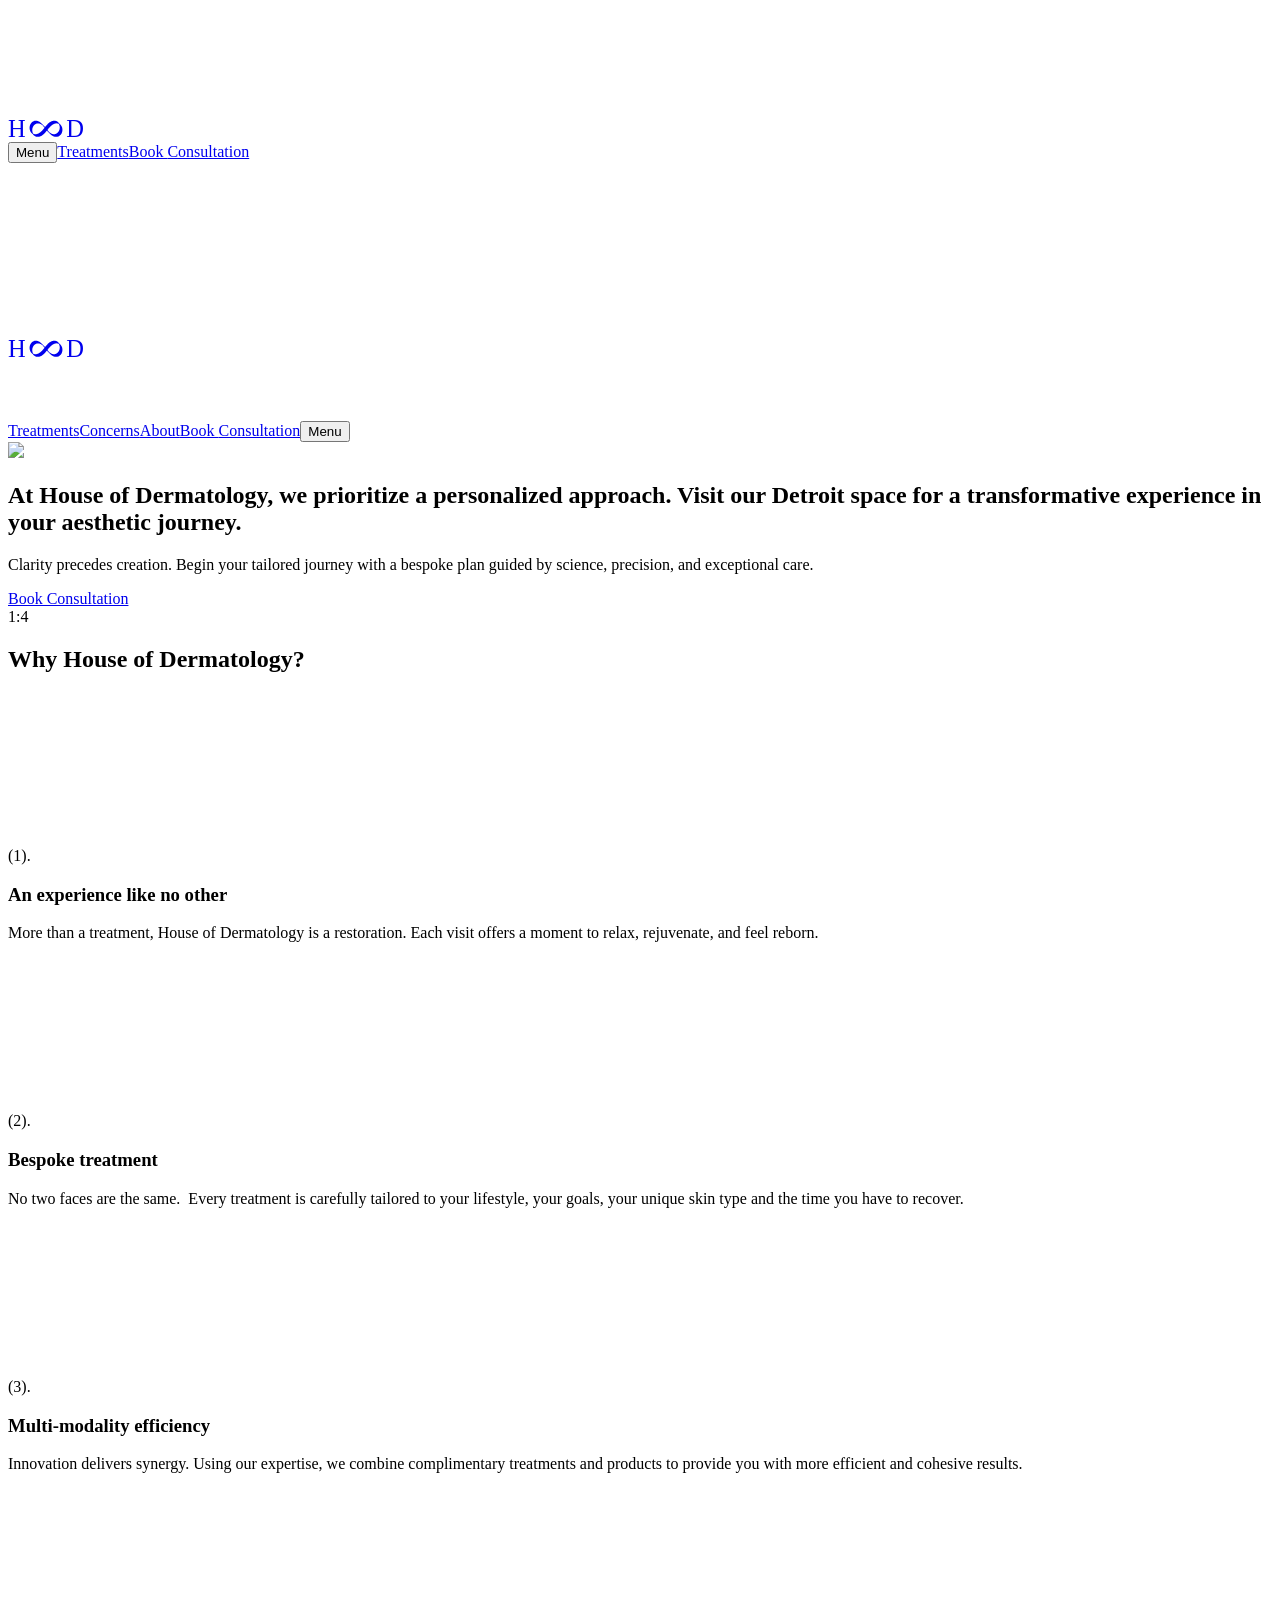
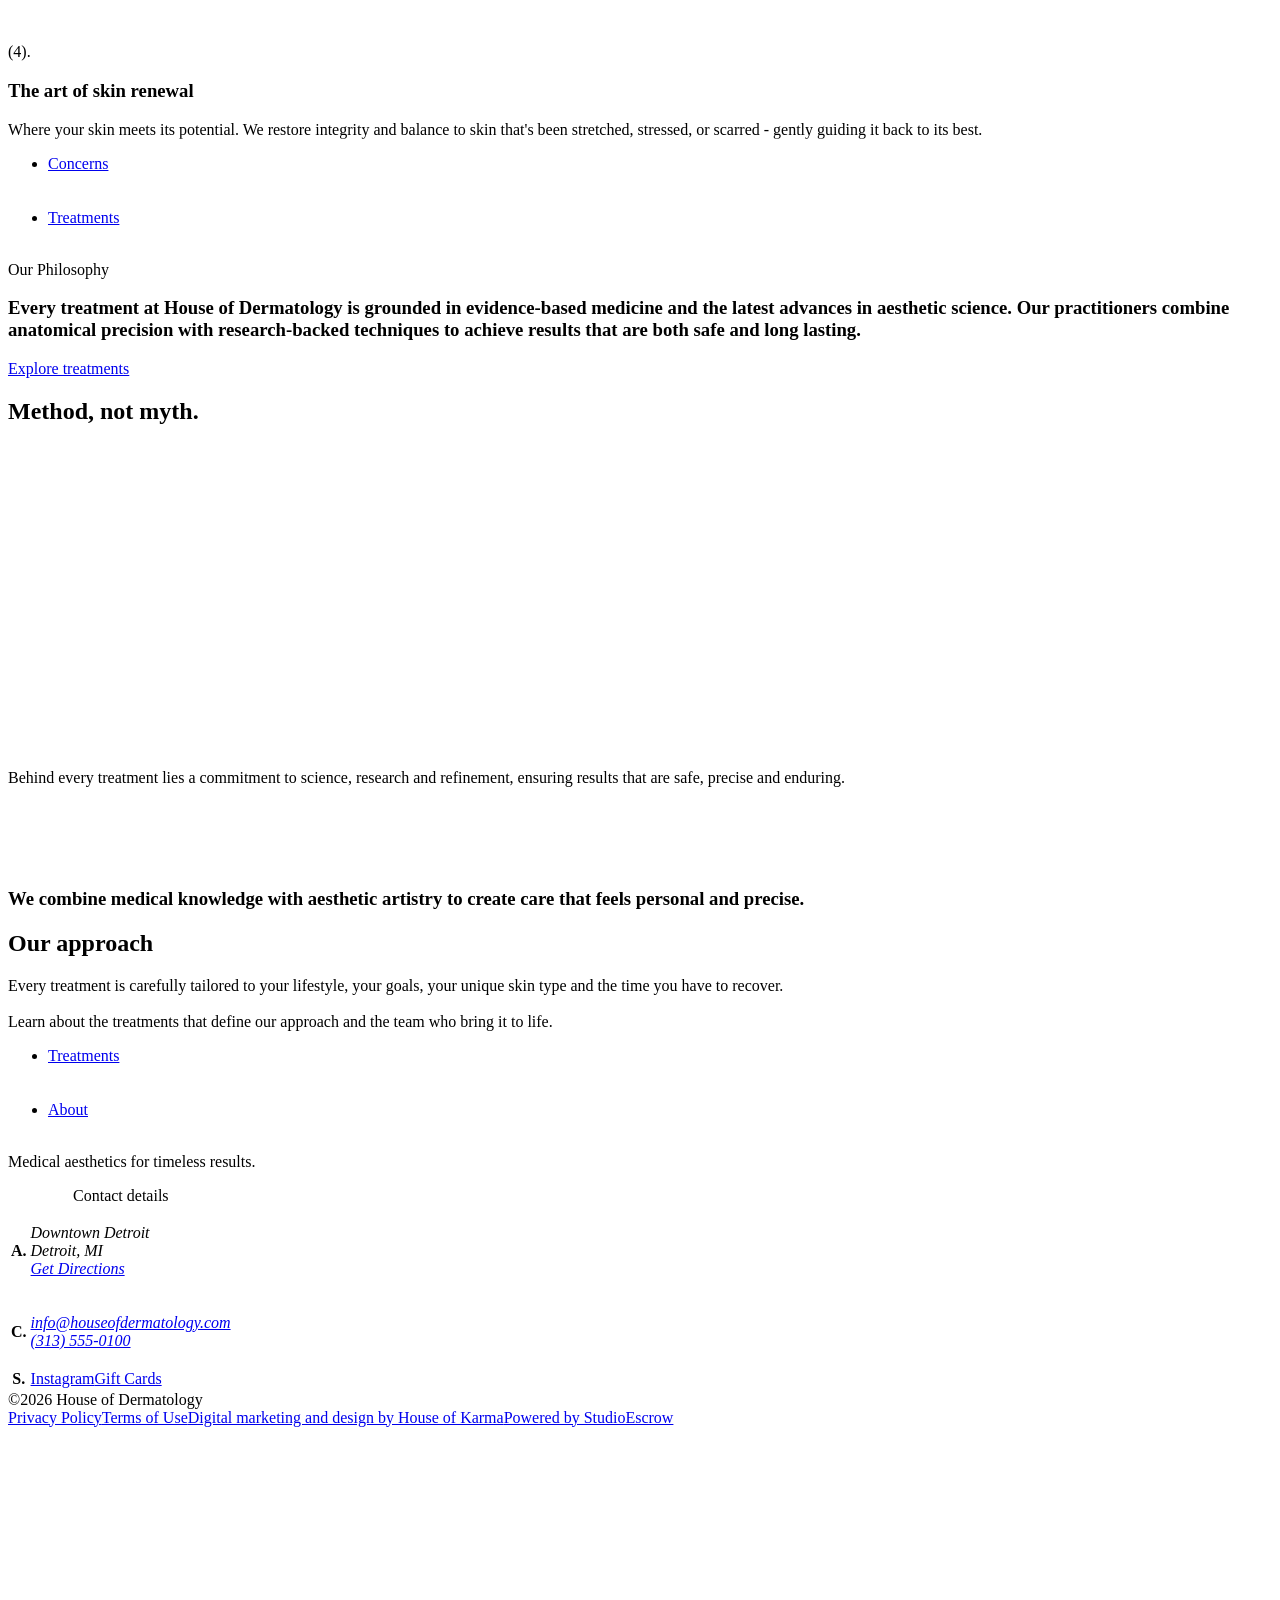
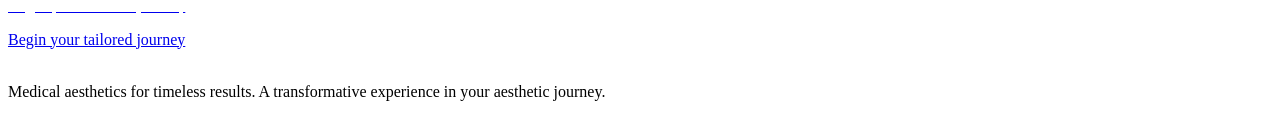
==== commit fa6ce540: "Replace agency footer credits with House of Karma and StudioEscrow" ====
--- a/site-content/index.html
+++ b/site-content/index.html
@@ -8,8 +8,8 @@
             * ░██▓█▓░ ██░  ██  ▓█░         ▓█▓▒▒▒▒▓█▒    ██       ▓█▒  ▒█▓░██░  ▒█░ ░░██░
             * ░██ ▒██░██░  ██  ▓█░ ░▓████░ ▓██▓▓▓▓██▒    ██       ▓█▒ ░██░ ▒█▓░ ▒█████▒░
             * ░▒▒  ░▒▓▒▒░  ▓▒  ░▒▒    ░▒▒░ ▒▓▒    ▒▓░    ▒▓  ▒▓▒░░▒▒░ ▒▓▓▓▓▓▓▓░ ░▒░ ░▒▒░
-            * Site by https://nightjar.co 🥰
+            * Digital marketing and design by House of Karma — https://www.hokdetroit.com | Powered by StudioEscrow — https://www.studioescrow.cloud
             **/
           </script><div id="cursor" class="z-cursor pointer-events-none fixed top-0 left-0"></div><div class="root"><div aria-hidden="true" class="z-preloader fixed inset-0 overflow-clip"><div class="absolute inset-0 bg-pale-grey"><div class="grid-layout grid-gutter absolute inset-0 mt-[3.5em] items-center text-main-nav text-white"><svg width="76" height="23" viewBox="0 0 76 23" fill="none" xmlns="http://www.w3.org/2000/svg" aria-label="House of Dermatology logo" role="img" class="col-span-2 -mt-[0.2em] inline-block h-[2em] w-auto md:col-span-1 lg:col-span-2" style="opacity:0;transform:translateY(20px)"><text x="0" y="22.4" font-size="24.5" fill="currentColor" font-family="inherit">H</text><text x="76" y="22.4" font-size="24.5" text-anchor="end" fill="currentColor" font-family="inherit">D</text><path class="double-s" d="M51.63 13.80L51.54 14.24L51.43 14.66L51.30 15.06L51.14 15.45L50.97 15.82L50.79 16.16L50.59 16.48L50.39 16.78L50.17 17.05L49.96 17.31L49.74 17.54L49.51 17.75L49.29 17.94L49.06 18.12L48.84 18.29L48.60 18.44L48.37 18.58L48.12 18.71L47.87 18.82L47.61 18.93L47.34 19.02L47.06 19.09L46.77 19.14L46.47 19.18L46.17 19.20L45.86 19.20L45.54 19.18L45.23 19.14L44.91 19.08L44.59 19.00L44.28 18.91L43.97 18.80L43.66 18.67L43.35 18.53L43.05 18.38L42.76 18.21L42.47 18.03L42.18 17.84L41.91 17.65L41.63 17.44L41.36 17.23L41.11 16.99L40.89 16.73L40.68 16.47L40.46 16.20L40.25 15.94L40.04 15.67L39.82 15.40L39.61 15.13L39.40 14.87L39.19 14.60L38.98 14.33L38.77 14.06L38.56 13.79L38.35 13.52L38.13 13.25L37.92 12.99L37.70 12.72L37.47 12.46L37.25 12.20L37.02 11.94L36.79 11.68L36.55 11.42L36.31 11.17L36.06 10.93L35.81 10.68L35.55 10.44L35.29 10.21L35.05 9.95L34.81 9.69L34.57 9.42L34.33 9.16L34.08 8.90L33.82 8.64L33.56 8.39L33.28 8.14L33.00 7.89L32.71 7.65L32.40 7.42L32.09 7.19L31.76 6.97L31.42 6.76L31.06 6.56L30.69 6.38L30.30 6.21L29.89 6.06L29.46 5.93L29.02 5.83L28.56 5.76L28.08 5.73L27.59 5.73L27.09 5.78L26.58 5.87L26.07 6.01L25.56 6.20L25.07 6.44L24.59 6.74L24.12 7.08L23.69 7.48L23.29 7.91L22.92 8.39L22.59 8.91L22.31 9.46L22.06 10.04L21.87 10.64L21.72 11.26L21.62 11.89L21.58 12.53L21.58 13.17L21.63 13.80L21.73 14.42L21.87 15.03L22.06 15.62L22.30 16.18L22.57 16.71L22.88 17.20L23.22 17.65L23.58 18.06L23.97 18.43L24.37 18.75L24.78 19.03L25.05 19.43L25.34 19.82L25.67 20.18L26.02 20.51L26.40 20.81L26.80 21.07L27.22 21.30L27.66 21.49L28.10 21.64L28.56 21.75L29.02 21.83L29.48 21.86L29.94 21.87L30.39 21.83L30.84 21.77L31.27 21.68L31.70 21.57L32.11 21.43L32.51 21.27L32.89 21.10L33.27 20.90L33.63 20.70L33.98 20.48L34.31 20.25L34.64 20.02L34.95 19.77L35.26 19.52L35.55 19.27L35.84 19.01L36.11 18.74L36.38 18.48L36.65 18.21L36.90 17.94L37.15 17.66L37.39 17.39L37.63 17.11L37.87 16.84L38.10 16.57L38.32 16.29L38.55 16.02L38.77 15.74L38.99 15.47L39.20 15.20L39.42 14.93L39.63 14.67L39.84 14.40L40.06 14.14L40.27 13.88L40.48 13.62L40.69 13.37L40.91 13.12L41.12 12.87L41.33 12.63L41.55 12.39L41.77 12.15L41.99 11.92L42.21 11.69L42.43 11.47L42.66 11.25L42.88 11.04L43.11 10.84L43.34 10.64L43.58 10.45L43.81 10.27L44.05 10.09L44.29 9.92L44.53 9.76L44.77 9.60L45.01 9.46L45.26 9.32L45.50 9.19L45.75 9.07L46.00 8.95L46.26 8.85L46.52 8.75L46.79 8.66L47.06 8.57L47.34 8.50L47.63 8.44L47.94 8.40L48.26 8.37L48.59 8.36L48.93 8.38L49.29 8.42L49.67 8.50L50.05 8.62L50.44 8.77L50.83 8.97L51.04 9.36L51.22 9.77L51.38 10.19L51.50 10.63L51.60 11.08L51.67 11.53L51.72 11.98L51.74 12.44L51.73 12.90L51.69 13.35ZM54.27 13.18L54.13 12.57L53.94 11.98L53.70 11.42L53.43 10.89L53.12 10.40L52.78 9.95L52.42 9.54L52.03 9.17L51.63 8.85L51.22 8.57L50.95 8.17L50.66 7.78L50.33 7.42L49.98 7.09L49.60 6.79L49.20 6.53L48.78 6.30L48.34 6.11L47.90 5.96L47.44 5.85L46.98 5.77L46.52 5.74L46.06 5.73L45.61 5.77L45.16 5.83L44.73 5.92L44.30 6.03L43.89 6.17L43.49 6.33L43.11 6.50L42.73 6.70L42.37 6.90L42.02 7.12L41.69 7.35L41.36 7.58L41.05 7.83L40.74 8.08L40.45 8.33L40.16 8.59L39.89 8.86L39.62 9.12L39.35 9.39L39.10 9.66L38.85 9.94L38.61 10.21L38.37 10.49L38.13 10.76L37.90 11.03L37.68 11.31L37.45 11.58L37.23 11.86L37.01 12.13L36.80 12.40L36.58 12.67L36.37 12.93L36.16 13.20L35.94 13.46L35.73 13.72L35.52 13.98L35.31 14.23L35.09 14.48L34.88 14.73L34.67 14.97L34.45 15.21L34.23 15.45L34.01 15.68L33.79 15.91L33.57 16.13L33.34 16.35L33.12 16.56L32.89 16.76L32.66 16.96L32.42 17.15L32.19 17.33L31.95 17.51L31.71 17.68L31.47 17.84L31.23 18.00L30.99 18.14L30.74 18.28L30.50 18.41L30.25 18.53L30.00 18.65L29.74 18.75L29.48 18.85L29.21 18.94L28.94 19.03L28.66 19.10L28.37 19.16L28.06 19.20L27.74 19.23L27.41 19.24L27.07 19.22L26.71 19.18L26.33 19.10L25.95 18.98L25.56 18.83L25.17 18.63L24.96 18.24L24.78 17.83L24.62 17.41L24.50 16.97L24.40 16.52L24.33 16.07L24.28 15.62L24.26 15.16L24.27 14.70L24.31 14.25L24.37 13.80L24.46 13.36L24.57 12.94L24.70 12.54L24.86 12.15L25.03 11.78L25.21 11.44L25.41 11.12L25.61 10.82L25.83 10.55L26.04 10.29L26.26 10.06L26.49 9.85L26.71 9.66L26.94 9.48L27.16 9.31L27.40 9.16L27.63 9.02L27.88 8.89L28.13 8.78L28.39 8.67L28.66 8.58L28.94 8.51L29.23 8.46L29.53 8.42L29.83 8.40L30.14 8.40L30.46 8.42L30.77 8.46L31.09 8.52L31.41 8.60L31.72 8.69L32.03 8.80L32.34 8.93L32.65 9.07L32.95 9.22L33.24 9.39L33.53 9.57L33.82 9.76L34.09 9.95L34.37 10.16L34.64 10.37L34.89 10.61L35.11 10.87L35.32 11.13L35.54 11.40L35.75 11.66L35.96 11.93L36.18 12.20L36.39 12.47L36.60 12.73L36.81 13.00L37.02 13.27L37.23 13.54L37.44 13.81L37.65 14.08L37.87 14.35L38.08 14.61L38.30 14.88L38.53 15.14L38.75 15.40L38.98 15.66L39.21 15.92L39.45 16.18L39.69 16.43L39.94 16.67L40.19 16.92L40.45 17.16L40.71 17.39L40.95 17.65L41.19 17.91L41.43 18.18L41.67 18.44L41.92 18.70L42.18 18.96L42.44 19.21L42.72 19.46L43.00 19.71L43.29 19.95L43.60 20.18L43.91 20.41L44.24 20.63L44.58 20.84L44.94 21.04L45.31 21.22L45.70 21.39L46.11 21.54L46.54 21.67L46.98 21.77L47.44 21.84L47.92 21.87L48.41 21.87L48.91 21.82L49.42 21.73L49.93 21.59L50.44 21.40L50.93 21.16L51.41 20.86L51.88 20.52L52.31 20.12L52.71 19.69L53.08 19.21L53.41 18.69L53.69 18.14L53.94 17.56L54.13 16.96L54.28 16.34L54.38 15.71L54.42 15.07L54.42 14.43L54.37 13.80Z" fill="currentColor"></path></svg><h1 class="col-span-3 text-h4 normal-case max-md:sr-only" style="opacity:0;transform:translateY(20px)">Medical aesthetics for timeless results.</h1></div></div></div><main class="bg-theme-bg"><div id="curtain" class="pointer-events-none fixed inset-0 z-50 translate-y-full overflow-hidden bg-white-bg opacity-0"></div><article id="page-content" class="relative"><header class="z-main-header inset-x-0 h-(--header-height) sticky top-0 -mt-(--header-height) bg-theme-bg"><div class="grid-layout grid-gutter items-center text-main-nav"><div class="col-span-2 col-start-1"><a href="/" class="inline-block leading-[inherit] whitespace-nowrap -mt-[0.2em] [&amp;_.double-s]:origin-[0%_60%] [&amp;_.double-s]:transition-transform [&amp;_.double-s]:duration-[1s] [&amp;_.double-s]:ease-custom-out [&amp;:hover_.double-s]:rotate-x-180"><svg width="76" height="23" viewBox="0 0 76 23" fill="none" xmlns="http://www.w3.org/2000/svg" aria-label="House of Dermatology logo" role="img" class="block h-[2em] w-auto"><text x="0" y="22.4" font-size="24.5" fill="currentColor" font-family="inherit">H</text><text x="76" y="22.4" font-size="24.5" text-anchor="end" fill="currentColor" font-family="inherit">D</text><path class="double-s" d="M51.63 13.80L51.54 14.24L51.43 14.66L51.30 15.06L51.14 15.45L50.97 15.82L50.79 16.16L50.59 16.48L50.39 16.78L50.17 17.05L49.96 17.31L49.74 17.54L49.51 17.75L49.29 17.94L49.06 18.12L48.84 18.29L48.60 18.44L48.37 18.58L48.12 18.71L47.87 18.82L47.61 18.93L47.34 19.02L47.06 19.09L46.77 19.14L46.47 19.18L46.17 19.20L45.86 19.20L45.54 19.18L45.23 19.14L44.91 19.08L44.59 19.00L44.28 18.91L43.97 18.80L43.66 18.67L43.35 18.53L43.05 18.38L42.76 18.21L42.47 18.03L42.18 17.84L41.91 17.65L41.63 17.44L41.36 17.23L41.11 16.99L40.89 16.73L40.68 16.47L40.46 16.20L40.25 15.94L40.04 15.67L39.82 15.40L39.61 15.13L39.40 14.87L39.19 14.60L38.98 14.33L38.77 14.06L38.56 13.79L38.35 13.52L38.13 13.25L37.92 12.99L37.70 12.72L37.47 12.46L37.25 12.20L37.02 11.94L36.79 11.68L36.55 11.42L36.31 11.17L36.06 10.93L35.81 10.68L35.55 10.44L35.29 10.21L35.05 9.95L34.81 9.69L34.57 9.42L34.33 9.16L34.08 8.90L33.82 8.64L33.56 8.39L33.28 8.14L33.00 7.89L32.71 7.65L32.40 7.42L32.09 7.19L31.76 6.97L31.42 6.76L31.06 6.56L30.69 6.38L30.30 6.21L29.89 6.06L29.46 5.93L29.02 5.83L28.56 5.76L28.08 5.73L27.59 5.73L27.09 5.78L26.58 5.87L26.07 6.01L25.56 6.20L25.07 6.44L24.59 6.74L24.12 7.08L23.69 7.48L23.29 7.91L22.92 8.39L22.59 8.91L22.31 9.46L22.06 10.04L21.87 10.64L21.72 11.26L21.62 11.89L21.58 12.53L21.58 13.17L21.63 13.80L21.73 14.42L21.87 15.03L22.06 15.62L22.30 16.18L22.57 16.71L22.88 17.20L23.22 17.65L23.58 18.06L23.97 18.43L24.37 18.75L24.78 19.03L25.05 19.43L25.34 19.82L25.67 20.18L26.02 20.51L26.40 20.81L26.80 21.07L27.22 21.30L27.66 21.49L28.10 21.64L28.56 21.75L29.02 21.83L29.48 21.86L29.94 21.87L30.39 21.83L30.84 21.77L31.27 21.68L31.70 21.57L32.11 21.43L32.51 21.27L32.89 21.10L33.27 20.90L33.63 20.70L33.98 20.48L34.31 20.25L34.64 20.02L34.95 19.77L35.26 19.52L35.55 19.27L35.84 19.01L36.11 18.74L36.38 18.48L36.65 18.21L36.90 17.94L37.15 17.66L37.39 17.39L37.63 17.11L37.87 16.84L38.10 16.57L38.32 16.29L38.55 16.02L38.77 15.74L38.99 15.47L39.20 15.20L39.42 14.93L39.63 14.67L39.84 14.40L40.06 14.14L40.27 13.88L40.48 13.62L40.69 13.37L40.91 13.12L41.12 12.87L41.33 12.63L41.55 12.39L41.77 12.15L41.99 11.92L42.21 11.69L42.43 11.47L42.66 11.25L42.88 11.04L43.11 10.84L43.34 10.64L43.58 10.45L43.81 10.27L44.05 10.09L44.29 9.92L44.53 9.76L44.77 9.60L45.01 9.46L45.26 9.32L45.50 9.19L45.75 9.07L46.00 8.95L46.26 8.85L46.52 8.75L46.79 8.66L47.06 8.57L47.34 8.50L47.63 8.44L47.94 8.40L48.26 8.37L48.59 8.36L48.93 8.38L49.29 8.42L49.67 8.50L50.05 8.62L50.44 8.77L50.83 8.97L51.04 9.36L51.22 9.77L51.38 10.19L51.50 10.63L51.60 11.08L51.67 11.53L51.72 11.98L51.74 12.44L51.73 12.90L51.69 13.35ZM54.27 13.18L54.13 12.57L53.94 11.98L53.70 11.42L53.43 10.89L53.12 10.40L52.78 9.95L52.42 9.54L52.03 9.17L51.63 8.85L51.22 8.57L50.95 8.17L50.66 7.78L50.33 7.42L49.98 7.09L49.60 6.79L49.20 6.53L48.78 6.30L48.34 6.11L47.90 5.96L47.44 5.85L46.98 5.77L46.52 5.74L46.06 5.73L45.61 5.77L45.16 5.83L44.73 5.92L44.30 6.03L43.89 6.17L43.49 6.33L43.11 6.50L42.73 6.70L42.37 6.90L42.02 7.12L41.69 7.35L41.36 7.58L41.05 7.83L40.74 8.08L40.45 8.33L40.16 8.59L39.89 8.86L39.62 9.12L39.35 9.39L39.10 9.66L38.85 9.94L38.61 10.21L38.37 10.49L38.13 10.76L37.90 11.03L37.68 11.31L37.45 11.58L37.23 11.86L37.01 12.13L36.80 12.40L36.58 12.67L36.37 12.93L36.16 13.20L35.94 13.46L35.73 13.72L35.52 13.98L35.31 14.23L35.09 14.48L34.88 14.73L34.67 14.97L34.45 15.21L34.23 15.45L34.01 15.68L33.79 15.91L33.57 16.13L33.34 16.35L33.12 16.56L32.89 16.76L32.66 16.96L32.42 17.15L32.19 17.33L31.95 17.51L31.71 17.68L31.47 17.84L31.23 18.00L30.99 18.14L30.74 18.28L30.50 18.41L30.25 18.53L30.00 18.65L29.74 18.75L29.48 18.85L29.21 18.94L28.94 19.03L28.66 19.10L28.37 19.16L28.06 19.20L27.74 19.23L27.41 19.24L27.07 19.22L26.71 19.18L26.33 19.10L25.95 18.98L25.56 18.83L25.17 18.63L24.96 18.24L24.78 17.83L24.62 17.41L24.50 16.97L24.40 16.52L24.33 16.07L24.28 15.62L24.26 15.16L24.27 14.70L24.31 14.25L24.37 13.80L24.46 13.36L24.57 12.94L24.70 12.54L24.86 12.15L25.03 11.78L25.21 11.44L25.41 11.12L25.61 10.82L25.83 10.55L26.04 10.29L26.26 10.06L26.49 9.85L26.71 9.66L26.94 9.48L27.16 9.31L27.40 9.16L27.63 9.02L27.88 8.89L28.13 8.78L28.39 8.67L28.66 8.58L28.94 8.51L29.23 8.46L29.53 8.42L29.83 8.40L30.14 8.40L30.46 8.42L30.77 8.46L31.09 8.52L31.41 8.60L31.72 8.69L32.03 8.80L32.34 8.93L32.65 9.07L32.95 9.22L33.24 9.39L33.53 9.57L33.82 9.76L34.09 9.95L34.37 10.16L34.64 10.37L34.89 10.61L35.11 10.87L35.32 11.13L35.54 11.40L35.75 11.66L35.96 11.93L36.18 12.20L36.39 12.47L36.60 12.73L36.81 13.00L37.02 13.27L37.23 13.54L37.44 13.81L37.65 14.08L37.87 14.35L38.08 14.61L38.30 14.88L38.53 15.14L38.75 15.40L38.98 15.66L39.21 15.92L39.45 16.18L39.69 16.43L39.94 16.67L40.19 16.92L40.45 17.16L40.71 17.39L40.95 17.65L41.19 17.91L41.43 18.18L41.67 18.44L41.92 18.70L42.18 18.96L42.44 19.21L42.72 19.46L43.00 19.71L43.29 19.95L43.60 20.18L43.91 20.41L44.24 20.63L44.58 20.84L44.94 21.04L45.31 21.22L45.70 21.39L46.11 21.54L46.54 21.67L46.98 21.77L47.44 21.84L47.92 21.87L48.41 21.87L48.91 21.82L49.42 21.73L49.93 21.59L50.44 21.40L50.93 21.16L51.41 20.86L51.88 20.52L52.31 20.12L52.71 19.69L53.08 19.21L53.41 18.69L53.69 18.14L53.94 17.56L54.13 16.96L54.28 16.34L54.38 15.71L54.42 15.07L54.42 14.43L54.37 13.80Z" fill="currentColor"></path></svg></a></div><nav class="col-span-4 col-start-3 flex items-center justify-end gap-x-5 text-[14px] lg:col-start-9 lg:gap-x-15"><button type="button" class="inline-block leading-[inherit] whitespace-nowrap dot-hover dot-outside py-[1.25em] text-left">Menu</button><a href="/treatments" class="inline-block leading-[inherit] whitespace-nowrap dot-hover dot-outside py-[1.25em] max-lg:hidden">Treatments</a><a href="/book" target="_blank" rel="noreferrer noopener" class="inline-block leading-[inherit] whitespace-nowrap dot-hover dot-outside py-[1.25em]">Book <span class="hidden lg:inline">Consultation</span></a></nav></div></header><section class="bg-theme-bg z-first-hero relative mb-0" style="color:#ffffff" id="260a041f0750" data-slice-type="heroWithNav" data-slice-key="260a041f0750"><div class="overflow-clip"><div class="h-full lg:h-[110%] w-full"><div class="relative block w-full overflow-hidden aspect-(--mobileAspect) md:aspect-(--aspect) h-lvh [--media-object-fit:cover]" style="--aspect:8/5;--mobileAspect:8/5"><video poster="https://image.mux.com/KPGV1XD6O5cOIjbvgI9gju6ONgFCF3f600Vx00SLBswTw/thumbnail.webp?width=1280&amp;time=0" preload="auto" muted="" loop="" playsInline="" class="absolute inset-0 w-full h-full object-cover"></video></div></div></div><div class="overflow-clip"><div class="h-full lg:h-[110%] w-full"><div class="h-lvh [--media-object-fit:cover] relative w-full block aspect-(--mobileAspect) overflow-hidden md:aspect-(--aspect)" style="--aspect:1.5335384615384615;--mobileAspect:1.5335384615384615"><picture><source srcSet="https://cdn.sanity.io/images/jk7ok3ks/production/7b0fe4636ce1a622cb71e46f97ce9e27cf6bac7a-2821x1667.jpg/SHOT02_0309.jpg?rect=134,42,2492,1625&amp;fp-x=0.4892718294797087&amp;fp-y=0.5124781804086795&amp;w=320&amp;h=209&amp;q=90&amp;fit=crop&amp;crop=focalpoint&amp;auto=format 320w,https://cdn.sanity.io/images/jk7ok3ks/production/7b0fe4636ce1a622cb71e46f97ce9e27cf6bac7a-2821x1667.jpg/SHOT02_0309.jpg?rect=134,42,2492,1625&amp;fp-x=0.4892718294797087&amp;fp-y=0.5124781804086795&amp;w=420&amp;h=274&amp;q=90&amp;fit=crop&amp;crop=focalpoint&amp;auto=format 420w,https://cdn.sanity.io/images/jk7ok3ks/production/7b0fe4636ce1a622cb71e46f97ce9e27cf6bac7a-2821x1667.jpg/SHOT02_0309.jpg?rect=134,42,2492,1625&amp;fp-x=0.4892718294797087&amp;fp-y=0.5124781804086795&amp;w=640&amp;h=417&amp;q=90&amp;fit=crop&amp;crop=focalpoint&amp;auto=format 640w,https://cdn.sanity.io/images/jk7ok3ks/production/7b0fe4636ce1a622cb71e46f97ce9e27cf6bac7a-2821x1667.jpg/SHOT02_0309.jpg?rect=134,42,2492,1625&amp;fp-x=0.4892718294797087&amp;fp-y=0.5124781804086795&amp;w=1024&amp;h=668&amp;q=90&amp;fit=crop&amp;crop=focalpoint&amp;auto=format 1024w,https://cdn.sanity.io/images/jk7ok3ks/production/7b0fe4636ce1a622cb71e46f97ce9e27cf6bac7a-2821x1667.jpg/SHOT02_0309.jpg?rect=134,42,2492,1625&amp;fp-x=0.4892718294797087&amp;fp-y=0.5124781804086795&amp;w=1200&amp;h=783&amp;q=90&amp;fit=crop&amp;crop=focalpoint&amp;auto=format 1200w,https://cdn.sanity.io/images/jk7ok3ks/production/7b0fe4636ce1a622cb71e46f97ce9e27cf6bac7a-2821x1667.jpg/SHOT02_0309.jpg?rect=134,42,2492,1625&amp;fp-x=0.4892718294797087&amp;fp-y=0.5124781804086795&amp;w=1920&amp;h=1252&amp;q=90&amp;fit=crop&amp;crop=focalpoint&amp;auto=format 1920w,https://cdn.sanity.io/images/jk7ok3ks/production/7b0fe4636ce1a622cb71e46f97ce9e27cf6bac7a-2821x1667.jpg/SHOT02_0309.jpg?rect=134,42,2492,1625&amp;fp-x=0.4892718294797087&amp;fp-y=0.5124781804086795&amp;w=2200&amp;h=1435&amp;q=90&amp;fit=crop&amp;crop=focalpoint&amp;auto=format 2200w" sizes="(max-aspect-ratio: 1.6922615476904619) 169.2261547690462vw, 100vw"/><img sizes="(max-aspect-ratio: 1.6922615476904619) 169.2261547690462vw, 100vw" alt="A womans face close up" src="https://cdn.sanity.io/images/jk7ok3ks/production/7b0fe4636ce1a622cb71e46f97ce9e27cf6bac7a-2821x1667.jpg/SHOT02_0309.jpg?rect=134,42,2492,1625&amp;fp-x=0.4892718294797087&amp;fp-y=0.5124781804086795&amp;w=320&amp;h=209&amp;q=90&amp;fit=crop&amp;crop=focalpoint&amp;auto=format" loading="eager" class="absolute inset-0 h-full w-full object-cover transition-opacity duration-500 ease-out" style="object-position:50% 50.000000000000014%"/></picture></div></div></div><div class="absolute inset-0 z-2"><div class="grid-layout grid-gutter sticky top-[50lvh] h-(--header-height) items-center text-main-nav drop-shadow-[0_1px_8px_rgb(0_0_0/0.35)]"><a href="/" class="col-span-2 md:col-span-1 lg:col-span-2"><svg width="76" height="23" viewBox="0 0 76 23" fill="none" xmlns="http://www.w3.org/2000/svg" aria-label="House of Dermatology logo" role="img" class="-mt-[0.2em] inline-block h-[2em] w-auto [&amp;_.double-s]:origin-[0%_60%] [&amp;_.double-s]:transition-transform [&amp;_.double-s]:duration-[1s] [&amp;_.double-s]:ease-custom-out [&amp;:hover_.double-s]:rotate-x-180"><text x="0" y="22.4" font-size="24.5" fill="currentColor" font-family="inherit">H</text><text x="76" y="22.4" font-size="24.5" text-anchor="end" fill="currentColor" font-family="inherit">D</text><path class="double-s" d="M51.63 13.80L51.54 14.24L51.43 14.66L51.30 15.06L51.14 15.45L50.97 15.82L50.79 16.16L50.59 16.48L50.39 16.78L50.17 17.05L49.96 17.31L49.74 17.54L49.51 17.75L49.29 17.94L49.06 18.12L48.84 18.29L48.60 18.44L48.37 18.58L48.12 18.71L47.87 18.82L47.61 18.93L47.34 19.02L47.06 19.09L46.77 19.14L46.47 19.18L46.17 19.20L45.86 19.20L45.54 19.18L45.23 19.14L44.91 19.08L44.59 19.00L44.28 18.91L43.97 18.80L43.66 18.67L43.35 18.53L43.05 18.38L42.76 18.21L42.47 18.03L42.18 17.84L41.91 17.65L41.63 17.44L41.36 17.23L41.11 16.99L40.89 16.73L40.68 16.47L40.46 16.20L40.25 15.94L40.04 15.67L39.82 15.40L39.61 15.13L39.40 14.87L39.19 14.60L38.98 14.33L38.77 14.06L38.56 13.79L38.35 13.52L38.13 13.25L37.92 12.99L37.70 12.72L37.47 12.46L37.25 12.20L37.02 11.94L36.79 11.68L36.55 11.42L36.31 11.17L36.06 10.93L35.81 10.68L35.55 10.44L35.29 10.21L35.05 9.95L34.81 9.69L34.57 9.42L34.33 9.16L34.08 8.90L33.82 8.64L33.56 8.39L33.28 8.14L33.00 7.89L32.71 7.65L32.40 7.42L32.09 7.19L31.76 6.97L31.42 6.76L31.06 6.56L30.69 6.38L30.30 6.21L29.89 6.06L29.46 5.93L29.02 5.83L28.56 5.76L28.08 5.73L27.59 5.73L27.09 5.78L26.58 5.87L26.07 6.01L25.56 6.20L25.07 6.44L24.59 6.74L24.12 7.08L23.69 7.48L23.29 7.91L22.92 8.39L22.59 8.91L22.31 9.46L22.06 10.04L21.87 10.64L21.72 11.26L21.62 11.89L21.58 12.53L21.58 13.17L21.63 13.80L21.73 14.42L21.87 15.03L22.06 15.62L22.30 16.18L22.57 16.71L22.88 17.20L23.22 17.65L23.58 18.06L23.97 18.43L24.37 18.75L24.78 19.03L25.05 19.43L25.34 19.82L25.67 20.18L26.02 20.51L26.40 20.81L26.80 21.07L27.22 21.30L27.66 21.49L28.10 21.64L28.56 21.75L29.02 21.83L29.48 21.86L29.94 21.87L30.39 21.83L30.84 21.77L31.27 21.68L31.70 21.57L32.11 21.43L32.51 21.27L32.89 21.10L33.27 20.90L33.63 20.70L33.98 20.48L34.31 20.25L34.64 20.02L34.95 19.77L35.26 19.52L35.55 19.27L35.84 19.01L36.11 18.74L36.38 18.48L36.65 18.21L36.90 17.94L37.15 17.66L37.39 17.39L37.63 17.11L37.87 16.84L38.10 16.57L38.32 16.29L38.55 16.02L38.77 15.74L38.99 15.47L39.20 15.20L39.42 14.93L39.63 14.67L39.84 14.40L40.06 14.14L40.27 13.88L40.48 13.62L40.69 13.37L40.91 13.12L41.12 12.87L41.33 12.63L41.55 12.39L41.77 12.15L41.99 11.92L42.21 11.69L42.43 11.47L42.66 11.25L42.88 11.04L43.11 10.84L43.34 10.64L43.58 10.45L43.81 10.27L44.05 10.09L44.29 9.92L44.53 9.76L44.77 9.60L45.01 9.46L45.26 9.32L45.50 9.19L45.75 9.07L46.00 8.95L46.26 8.85L46.52 8.75L46.79 8.66L47.06 8.57L47.34 8.50L47.63 8.44L47.94 8.40L48.26 8.37L48.59 8.36L48.93 8.38L49.29 8.42L49.67 8.50L50.05 8.62L50.44 8.77L50.83 8.97L51.04 9.36L51.22 9.77L51.38 10.19L51.50 10.63L51.60 11.08L51.67 11.53L51.72 11.98L51.74 12.44L51.73 12.90L51.69 13.35ZM54.27 13.18L54.13 12.57L53.94 11.98L53.70 11.42L53.43 10.89L53.12 10.40L52.78 9.95L52.42 9.54L52.03 9.17L51.63 8.85L51.22 8.57L50.95 8.17L50.66 7.78L50.33 7.42L49.98 7.09L49.60 6.79L49.20 6.53L48.78 6.30L48.34 6.11L47.90 5.96L47.44 5.85L46.98 5.77L46.52 5.74L46.06 5.73L45.61 5.77L45.16 5.83L44.73 5.92L44.30 6.03L43.89 6.17L43.49 6.33L43.11 6.50L42.73 6.70L42.37 6.90L42.02 7.12L41.69 7.35L41.36 7.58L41.05 7.83L40.74 8.08L40.45 8.33L40.16 8.59L39.89 8.86L39.62 9.12L39.35 9.39L39.10 9.66L38.85 9.94L38.61 10.21L38.37 10.49L38.13 10.76L37.90 11.03L37.68 11.31L37.45 11.58L37.23 11.86L37.01 12.13L36.80 12.40L36.58 12.67L36.37 12.93L36.16 13.20L35.94 13.46L35.73 13.72L35.52 13.98L35.31 14.23L35.09 14.48L34.88 14.73L34.67 14.97L34.45 15.21L34.23 15.45L34.01 15.68L33.79 15.91L33.57 16.13L33.34 16.35L33.12 16.56L32.89 16.76L32.66 16.96L32.42 17.15L32.19 17.33L31.95 17.51L31.71 17.68L31.47 17.84L31.23 18.00L30.99 18.14L30.74 18.28L30.50 18.41L30.25 18.53L30.00 18.65L29.74 18.75L29.48 18.85L29.21 18.94L28.94 19.03L28.66 19.10L28.37 19.16L28.06 19.20L27.74 19.23L27.41 19.24L27.07 19.22L26.71 19.18L26.33 19.10L25.95 18.98L25.56 18.83L25.17 18.63L24.96 18.24L24.78 17.83L24.62 17.41L24.50 16.97L24.40 16.52L24.33 16.07L24.28 15.62L24.26 15.16L24.27 14.70L24.31 14.25L24.37 13.80L24.46 13.36L24.57 12.94L24.70 12.54L24.86 12.15L25.03 11.78L25.21 11.44L25.41 11.12L25.61 10.82L25.83 10.55L26.04 10.29L26.26 10.06L26.49 9.85L26.71 9.66L26.94 9.48L27.16 9.31L27.40 9.16L27.63 9.02L27.88 8.89L28.13 8.78L28.39 8.67L28.66 8.58L28.94 8.51L29.23 8.46L29.53 8.42L29.83 8.40L30.14 8.40L30.46 8.42L30.77 8.46L31.09 8.52L31.41 8.60L31.72 8.69L32.03 8.80L32.34 8.93L32.65 9.07L32.95 9.22L33.24 9.39L33.53 9.57L33.82 9.76L34.09 9.95L34.37 10.16L34.64 10.37L34.89 10.61L35.11 10.87L35.32 11.13L35.54 11.40L35.75 11.66L35.96 11.93L36.18 12.20L36.39 12.47L36.60 12.73L36.81 13.00L37.02 13.27L37.23 13.54L37.44 13.81L37.65 14.08L37.87 14.35L38.08 14.61L38.30 14.88L38.53 15.14L38.75 15.40L38.98 15.66L39.21 15.92L39.45 16.18L39.69 16.43L39.94 16.67L40.19 16.92L40.45 17.16L40.71 17.39L40.95 17.65L41.19 17.91L41.43 18.18L41.67 18.44L41.92 18.70L42.18 18.96L42.44 19.21L42.72 19.46L43.00 19.71L43.29 19.95L43.60 20.18L43.91 20.41L44.24 20.63L44.58 20.84L44.94 21.04L45.31 21.22L45.70 21.39L46.11 21.54L46.54 21.67L46.98 21.77L47.44 21.84L47.92 21.87L48.41 21.87L48.91 21.82L49.42 21.73L49.93 21.59L50.44 21.40L50.93 21.16L51.41 20.86L51.88 20.52L52.31 20.12L52.71 19.69L53.08 19.21L53.41 18.69L53.69 18.14L53.94 17.56L54.13 16.96L54.28 16.34L54.38 15.71L54.42 15.07L54.42 14.43L54.37 13.80Z" fill="currentColor"></path></svg></a><h1 class="col-span-3 text-h4 normal-case max-md:sr-only">Medical aesthetics for timeless results.</h1><nav class="col-span-3 -col-end-1 grid grid-cols-3 justify-end gap-x-(--grid-gap) gap-y-(--grid-gap) md:col-span-2 lg:col-span-7 lg:flex lg:gap-x-15"><a href="/treatments" class="hidden lg:block dot-hover dot-outside leading-[inherit] py-[1.25em] transition-colors hover:text-blue">Treatments</a><a href="/concerns" class="hidden lg:block dot-hover dot-outside leading-[inherit] py-[1.25em] transition-colors hover:text-blue">Concerns</a><a href="/about" class="hidden lg:block dot-hover dot-outside leading-[inherit] py-[1.25em] transition-colors hover:text-blue">About</a><a href="/book" target="_blank" rel="noreferrer noopener" class="dot-hover dot-outside leading-[inherit] py-[1.25em] transition-colors hover:text-blue max-lg:col-start-2">Book <span class="hidden lg:inline">Consultation</span></a><button type="button" class="justify-self-end lg:hidden dot-hover dot-outside leading-[inherit] py-[1.25em] transition-colors hover:text-blue">Menu</button></nav></div></div></section><section class="grid-layout grid-gutter gap-y-7 pt-10 mb-40 lg:mb-60" id="d5bb345e2eaa" data-slice-type="introduction" data-slice-key="d5bb345e2eaa"><div class="col-span-3 md:col-span-2"><div class="relative w-full block aspect-(--mobileAspect) overflow-hidden md:aspect-(--aspect)" style="--aspect:0.6666666666666666;--mobileAspect:0.6666666666666666"><picture><source srcSet="https://cdn.sanity.io/images/jk7ok3ks/production/9f881c9ea6cf60a329fea3dfb73b15cd9b00e2e6-1856x2304.jpg/Gemini_Generated_Image_t6uesdt6uesdt6ue.jpeg?rect=160,0,1536,2304&amp;w=320&amp;h=480&amp;q=90&amp;fit=min&amp;auto=format 320w,https://cdn.sanity.io/images/jk7ok3ks/production/9f881c9ea6cf60a329fea3dfb73b15cd9b00e2e6-1856x2304.jpg/Gemini_Generated_Image_t6uesdt6uesdt6ue.jpeg?rect=160,0,1536,2304&amp;w=420&amp;h=630&amp;q=90&amp;fit=min&amp;auto=format 420w,https://cdn.sanity.io/images/jk7ok3ks/production/9f881c9ea6cf60a329fea3dfb73b15cd9b00e2e6-1856x2304.jpg/Gemini_Generated_Image_t6uesdt6uesdt6ue.jpeg?rect=160,0,1536,2304&amp;w=640&amp;h=960&amp;q=90&amp;fit=min&amp;auto=format 640w,https://cdn.sanity.io/images/jk7ok3ks/production/9f881c9ea6cf60a329fea3dfb73b15cd9b00e2e6-1856x2304.jpg/Gemini_Generated_Image_t6uesdt6uesdt6ue.jpeg?rect=160,0,1536,2304&amp;w=1024&amp;h=1536&amp;q=90&amp;fit=min&amp;auto=format 1024w,https://cdn.sanity.io/images/jk7ok3ks/production/9f881c9ea6cf60a329fea3dfb73b15cd9b00e2e6-1856x2304.jpg/Gemini_Generated_Image_t6uesdt6uesdt6ue.jpeg?rect=160,0,1536,2304&amp;w=1200&amp;h=1800&amp;q=90&amp;fit=min&amp;auto=format 1200w" sizes="(min-width: 768px) 17vw, 50vw"/><img sizes="(min-width: 768px) 17vw, 50vw" src="https://cdn.sanity.io/images/jk7ok3ks/production/9f881c9ea6cf60a329fea3dfb73b15cd9b00e2e6-1856x2304.jpg/Gemini_Generated_Image_t6uesdt6uesdt6ue.jpeg?rect=160,0,1536,2304&amp;w=320&amp;h=480&amp;q=90&amp;fit=min&amp;auto=format" loading="lazy" class="opacity-0 absolute inset-0 h-full w-full object-cover transition-opacity duration-500 ease-out" style="object-position:50% 50%"/></picture></div></div><div class="col-span-full md:col-start-4 md:col-span-9"><h2 class="mb-9 text-h1" aria-label="At House of Dermatology, we prioritize a personalized approach. Visit our Detroit space for a transformative experience in your aesthetic journey."><span class="inline-block w-15 md:w-30" aria-hidden="true"></span><span data-title="true" aria-hidden="true">At House of Dermatology, we prioritize a personalized approach. Visit our Detroit space for a transformative experience in your aesthetic journey.</span></h2><div><div class="mt-6 lg:max-w-78 [&amp;_a:not(.dot,.dot-hover)]:link-underline"><p class="not-first:mt-3 not-last:mb-3">Clarity precedes creation. Begin your tailored journey with a bespoke plan guided by science, precision, and exceptional care.</p><a href="/book" target="_blank" rel="noreferrer noopener" class="dot-hover block dot-hover-shove text-small-caps-sans not-first:mt-6 not-last:mb-6">Book Consultation</a></div></div></div></section><section class="grid-gutter h-svh relative mb-24 lg:mb-30 mb-0!" style="clip-path:inset(0 0 0 0)" id="56aeb8077c21" data-slice-type="homeCarousel" data-slice-key="56aeb8077c21"><div class="absolute bottom-0 left-0 right-0 w-full h-50 z-30 pointer-events-none" style="background:linear-gradient(to top, var(--color-white-bg) 0%, color-mix(in srgb, var(--color-white-bg) 73.8%, transparent) 19%, color-mix(in srgb, var(--color-white-bg) 54.1%, transparent) 34%, color-mix(in srgb, var(--color-white-bg) 38.2%, transparent) 47%, color-mix(in srgb, var(--color-white-bg) 27.8%, transparent) 56.5%, color-mix(in srgb, var(--color-white-bg) 19.4%, transparent) 65%, color-mix(in srgb, var(--color-white-bg) 12.6%, transparent) 73%, color-mix(in srgb, var(--color-white-bg) 7.5%, transparent) 80.2%, color-mix(in srgb, var(--color-white-bg) 4.2%, transparent) 86.1%, color-mix(in srgb, var(--color-white-bg) 2.1%, transparent) 91%, color-mix(in srgb, var(--color-white-bg) 0.8%, transparent) 95.2%, color-mix(in srgb, var(--color-white-bg) 0.2%, transparent) 98.2%, transparent 100%)"></div><div class="flex items-start justify-start gap-y-5"><div class="grid-layout gap-y-5"><div class="tabular-nums flex gap-1 text-small-caps-sans"><span>1</span>:<span>4</span></div><h2 class="text-small-caps-sans col-start-2 lg:col-start-3 col-span-4">Why House of Dermatology?</h2><div class="col-span-full h-px bg-current/20 -mt-0.5"><div class="h-full bg-current w-full origin-left"></div></div><div class="col-span-full grid *:[grid-area:1/1] items-start lg:flex"><article class="w-full transition-opacity duration-300 ease-expo-out"><div class="relative block w-full overflow-hidden aspect-(--mobileAspect) md:aspect-(--aspect) w-full" style="--aspect:1.3333333333333333;--mobileAspect:1.3333333333333333" imageSizes="(min-width: 1024px) 25vw, 100vw"><video poster="https://image.mux.com/gRXYsybggkati9pUJcHePiC413BdzliVVGUg39Ws8fQ/thumbnail.webp?width=1280&amp;time=0" preload="auto" muted="" loop="" playsInline="" class="absolute inset-0 w-full h-full object-cover"></video></div><div class="mt-5 grid grid-cols-[1fr_4fr] lg:grid-cols-[55px_1fr] pr-18"><div class="-mt-0.5">(<!-- -->1<!-- -->).</div><div><h3 class="text-h4">An experience like no other</h3><p class="mt-3 transition-opacity duration-300 ease-expo-out">More than a treatment, House of Dermatology is a restoration. Each visit offers a moment to relax, rejuvenate, and feel reborn.</p></div></div></article><article class="w-full transition-opacity duration-300 ease-expo-out opacity-10"><div class="relative block w-full overflow-hidden aspect-(--mobileAspect) md:aspect-(--aspect) w-full" style="--aspect:1.3333333333333333;--mobileAspect:1.3333333333333333" imageSizes="(min-width: 1024px) 25vw, 100vw"><video poster="https://image.mux.com/re6Lo25WbVgeWIsN01jomX6301gkIIbAeVnHOXHWma1fg/thumbnail.webp?width=1280&amp;time=0" preload="auto" muted="" loop="" playsInline="" class="absolute inset-0 w-full h-full object-cover"></video></div><div class="mt-5 grid grid-cols-[1fr_4fr] lg:grid-cols-[55px_1fr] pr-18"><div class="-mt-0.5">(<!-- -->2<!-- -->).</div><div><h3 class="text-h4">Bespoke treatment</h3><p class="mt-3 transition-opacity duration-300 ease-expo-out opacity-0">No two faces are the same.   Every treatment is carefully tailored to your lifestyle, your goals, your unique skin type and the time you have to recover.</p></div></div></article><article class="w-full transition-opacity duration-300 ease-expo-out opacity-10"><div class="relative block w-full overflow-hidden aspect-(--mobileAspect) md:aspect-(--aspect) w-full" style="--aspect:1.3333333333333333;--mobileAspect:1.3333333333333333" imageSizes="(min-width: 1024px) 25vw, 100vw"><video poster="https://image.mux.com/fS8PkAXku8vh2p1T7Bo7Eg3M028nSKQ00jlKhFjy1028d8/thumbnail.webp?width=1280&amp;time=0" preload="auto" muted="" loop="" playsInline="" class="absolute inset-0 w-full h-full object-cover"></video></div><div class="mt-5 grid grid-cols-[1fr_4fr] lg:grid-cols-[55px_1fr] pr-18"><div class="-mt-0.5">(<!-- -->3<!-- -->).</div><div><h3 class="text-h4">Multi-modality efficiency</h3><p class="mt-3 transition-opacity duration-300 ease-expo-out opacity-0">Innovation delivers synergy. Using our expertise, we combine complimentary treatments and products to provide you with more efficient and cohesive results.</p></div></div></article><article class="w-full transition-opacity duration-300 ease-expo-out opacity-10"><div class="relative block w-full overflow-hidden aspect-(--mobileAspect) md:aspect-(--aspect) w-full" style="--aspect:1.3333333333333333;--mobileAspect:1.3333333333333333" imageSizes="(min-width: 1024px) 25vw, 100vw"><video poster="https://image.mux.com/Px1Sfy2K9oqHG0286pMT4zEL5lZKP00bY2pSSr52v3Y7U/thumbnail.webp?width=1280&amp;time=0" preload="auto" muted="" loop="" playsInline="" class="absolute inset-0 w-full h-full object-cover"></video></div><div class="mt-5 grid grid-cols-[1fr_4fr] lg:grid-cols-[55px_1fr] pr-18"><div class="-mt-0.5">(<!-- -->4<!-- -->).</div><div><h3 class="text-h4">The art of skin renewal</h3><p class="mt-3 transition-opacity duration-300 ease-expo-out opacity-0">Where your skin meets its potential. -We restore integrity and balance to skin that&#x27;s been stretched, stressed, or scarred - gently guiding it back to its best.</p></div></div></article></div></div></div></section><section class="grid-layout grid-gutter mb-24 lg:mb-30" id="ab9aa082a7ed" data-slice-type="links" data-slice-key="ab9aa082a7ed"><div class="col-span-full lg:col-span-3 mb-4.5 [&amp;_a:not(.dot,.dot-hover)]:link-underline"><p class="not-first:mt-3 not-last:mb-3"></p></div><ul class="col-span-full flex flex-col lg:grid lg:grid-cols-2 lg:-mx-5 group/links"><li class="group relative block lg:h-svh"><a href="/concerns" class="absolute inset-0 z-4 flex items-end lg:items-start justify-center text-center p-5"><span class="block lg:sticky lg:top-1/2 text-white text-small-caps-sans dot dot-hover dot-group-hover dot-outside transition-opacity duration-300 group-hover/links:opacity-0 group-hover:!opacity-100">Concerns</span></a><div class="bg-ebony mix-blend-difference absolute inset-0 z-3 pointer-events-none transition-opacity duration-300 group-hover:opacity-0 group-hover/links:opacity-0"></div><div class="bg-blue mix-blend-screen absolute inset-0 z-2 pointer-events-none transition-opacity duration-300 group-hover:opacity-0 group-hover/links:opacity-0"></div><div class="bg-black opacity-10 absolute inset-0 z-2 pointer-events-none transition-opacity duration-300 group-hover:opacity-0 group-hover/links:opacity-0"></div><div class="overflow-hidden lg:h-svh"><div class="h-full lg:h-[110%] w-full"><div class="lg:h-[110%] opacity-80 saturate-0 transition-[opacity,filter] duration-300 group-hover:saturate-100 group-hover:!opacity-100 group-hover/links:opacity-30 relative w-full block aspect-(--mobileAspect) overflow-hidden md:aspect-(--aspect)" style="--aspect:0.6837469975980784;--mobileAspect:1.0314285714285714"><picture><source media="(max-width: 1023px)" srcSet="https://cdn.sanity.io/images/jk7ok3ks/production/ff754d51a5655e1d95a03df098f4725ad426d2c5-8114x5412.png/SHOT05_0465.png?rect=2196,416,3416,4996&amp;fp-x=0.4811236746667801&amp;fp-y=0.5384545725730845&amp;w=320&amp;h=310&amp;q=90&amp;fit=crop&amp;crop=focalpoint&amp;auto=format 320w,https://cdn.sanity.io/images/jk7ok3ks/production/ff754d51a5655e1d95a03df098f4725ad426d2c5-8114x5412.png/SHOT05_0465.png?rect=2196,416,3416,4996&amp;fp-x=0.4811236746667801&amp;fp-y=0.5384545725730845&amp;w=420&amp;h=407&amp;q=90&amp;fit=crop&amp;crop=focalpoint&amp;auto=format 420w,https://cdn.sanity.io/images/jk7ok3ks/production/ff754d51a5655e1d95a03df098f4725ad426d2c5-8114x5412.png/SHOT05_0465.png?rect=2196,416,3416,4996&amp;fp-x=0.4811236746667801&amp;fp-y=0.5384545725730845&amp;w=640&amp;h=620&amp;q=90&amp;fit=crop&amp;crop=focalpoint&amp;auto=format 640w,https://cdn.sanity.io/images/jk7ok3ks/production/ff754d51a5655e1d95a03df098f4725ad426d2c5-8114x5412.png/SHOT05_0465.png?rect=2196,416,3416,4996&amp;fp-x=0.4811236746667801&amp;fp-y=0.5384545725730845&amp;w=1024&amp;h=993&amp;q=90&amp;fit=crop&amp;crop=focalpoint&amp;auto=format 1024w" sizes="(min-width: 1024px) 50vw, 100vw"/><source media="(min-width: 1024px)" srcSet="https://cdn.sanity.io/images/jk7ok3ks/production/ff754d51a5655e1d95a03df098f4725ad426d2c5-8114x5412.png/SHOT05_0465.png?rect=2196,416,3416,4996&amp;fp-x=0.4811236746667801&amp;fp-y=0.5384545725730845&amp;w=320&amp;h=468&amp;q=90&amp;fit=crop&amp;crop=focalpoint&amp;auto=format 320w,https://cdn.sanity.io/images/jk7ok3ks/production/ff754d51a5655e1d95a03df098f4725ad426d2c5-8114x5412.png/SHOT05_0465.png?rect=2196,416,3416,4996&amp;fp-x=0.4811236746667801&amp;fp-y=0.5384545725730845&amp;w=420&amp;h=614&amp;q=90&amp;fit=crop&amp;crop=focalpoint&amp;auto=format 420w,https://cdn.sanity.io/images/jk7ok3ks/production/ff754d51a5655e1d95a03df098f4725ad426d2c5-8114x5412.png/SHOT05_0465.png?rect=2196,416,3416,4996&amp;fp-x=0.4811236746667801&amp;fp-y=0.5384545725730845&amp;w=640&amp;h=936&amp;q=90&amp;fit=crop&amp;crop=focalpoint&amp;auto=format 640w,https://cdn.sanity.io/images/jk7ok3ks/production/ff754d51a5655e1d95a03df098f4725ad426d2c5-8114x5412.png/SHOT05_0465.png?rect=2196,416,3416,4996&amp;fp-x=0.4811236746667801&amp;fp-y=0.5384545725730845&amp;w=1024&amp;h=1498&amp;q=90&amp;fit=crop&amp;crop=focalpoint&amp;auto=format 1024w,https://cdn.sanity.io/images/jk7ok3ks/production/ff754d51a5655e1d95a03df098f4725ad426d2c5-8114x5412.png/SHOT05_0465.png?rect=2196,416,3416,4996&amp;fp-x=0.4811236746667801&amp;fp-y=0.5384545725730845&amp;w=1200&amp;h=1755&amp;q=90&amp;fit=crop&amp;crop=focalpoint&amp;auto=format 1200w,https://cdn.sanity.io/images/jk7ok3ks/production/ff754d51a5655e1d95a03df098f4725ad426d2c5-8114x5412.png/SHOT05_0465.png?rect=2196,416,3416,4996&amp;fp-x=0.4811236746667801&amp;fp-y=0.5384545725730845&amp;w=1920&amp;h=2808&amp;q=90&amp;fit=crop&amp;crop=focalpoint&amp;auto=format 1920w,https://cdn.sanity.io/images/jk7ok3ks/production/ff754d51a5655e1d95a03df098f4725ad426d2c5-8114x5412.png/SHOT05_0465.png?rect=2196,416,3416,4996&amp;fp-x=0.4811236746667801&amp;fp-y=0.5384545725730845&amp;w=2200&amp;h=3218&amp;q=90&amp;fit=crop&amp;crop=focalpoint&amp;auto=format 2200w,https://cdn.sanity.io/images/jk7ok3ks/production/ff754d51a5655e1d95a03df098f4725ad426d2c5-8114x5412.png/SHOT05_0465.png?rect=2196,416,3416,4996&amp;fp-x=0.4811236746667801&amp;fp-y=0.5384545725730845&amp;w=2560&amp;h=3744&amp;q=90&amp;fit=crop&amp;crop=focalpoint&amp;auto=format 2560w,https://cdn.sanity.io/images/jk7ok3ks/production/ff754d51a5655e1d95a03df098f4725ad426d2c5-8114x5412.png/SHOT05_0465.png?rect=2196,416,3416,4996&amp;fp-x=0.4811236746667801&amp;fp-y=0.5384545725730845&amp;w=3200&amp;h=4680&amp;q=90&amp;fit=crop&amp;crop=focalpoint&amp;auto=format 3200w" sizes="(min-width: 1024px) 50vw, 100vw"/><img sizes="(min-width: 1024px) 50vw, 100vw" src="https://cdn.sanity.io/images/jk7ok3ks/production/ff754d51a5655e1d95a03df098f4725ad426d2c5-8114x5412.png/SHOT05_0465.png?rect=2196,416,3416,4996&amp;fp-x=0.4811236746667801&amp;fp-y=0.5384545725730845&amp;w=320&amp;h=468&amp;q=90&amp;fit=crop&amp;crop=focalpoint&amp;auto=format" loading="lazy" class="opacity-0 absolute inset-0 h-full w-full object-cover transition-opacity duration-500 ease-out" style="object-position:49.999999999999986% 50.000000000000014%"/></picture></div><div class="absolute inset-0 opacity-20 group-hover:!opacity-100 saturate-0 transition-[opacity,filter] duration-300 group-hover:saturate-100 group-hover/links:opacity-5"><div class="lg:h-[110%] relative w-full block aspect-(--mobileAspect) overflow-hidden md:aspect-(--aspect)" style="--aspect:0.691908713692946;--mobileAspect:1.0314285714285714"><picture><source media="(max-width: 1023px)" srcSet="https://cdn.sanity.io/images/jk7ok3ks/production/e007bf68879e72e879605abf15f147bac664a2bd-2001x3000.jpg/SHOT05_00410_Web.jpg?rect=0,108,2001,2892&amp;fp-x=0.5240609186660918&amp;fp-y=0.4311501201917502&amp;w=320&amp;h=310&amp;q=90&amp;fit=crop&amp;crop=focalpoint&amp;auto=format 320w,https://cdn.sanity.io/images/jk7ok3ks/production/e007bf68879e72e879605abf15f147bac664a2bd-2001x3000.jpg/SHOT05_00410_Web.jpg?rect=0,108,2001,2892&amp;fp-x=0.5240609186660918&amp;fp-y=0.4311501201917502&amp;w=420&amp;h=407&amp;q=90&amp;fit=crop&amp;crop=focalpoint&amp;auto=format 420w,https://cdn.sanity.io/images/jk7ok3ks/production/e007bf68879e72e879605abf15f147bac664a2bd-2001x3000.jpg/SHOT05_00410_Web.jpg?rect=0,108,2001,2892&amp;fp-x=0.5240609186660918&amp;fp-y=0.4311501201917502&amp;w=640&amp;h=620&amp;q=90&amp;fit=crop&amp;crop=focalpoint&amp;auto=format 640w,https://cdn.sanity.io/images/jk7ok3ks/production/e007bf68879e72e879605abf15f147bac664a2bd-2001x3000.jpg/SHOT05_00410_Web.jpg?rect=0,108,2001,2892&amp;fp-x=0.5240609186660918&amp;fp-y=0.4311501201917502&amp;w=1024&amp;h=993&amp;q=90&amp;fit=crop&amp;crop=focalpoint&amp;auto=format 1024w" sizes="(min-width: 1024px) 50vw, 100vw"/><source media="(min-width: 1024px)" srcSet="https://cdn.sanity.io/images/jk7ok3ks/production/e007bf68879e72e879605abf15f147bac664a2bd-2001x3000.jpg/SHOT05_00410_Web.jpg?rect=0,108,2001,2892&amp;fp-x=0.5240609186660918&amp;fp-y=0.4311501201917502&amp;w=320&amp;h=462&amp;q=90&amp;fit=crop&amp;crop=focalpoint&amp;auto=format 320w,https://cdn.sanity.io/images/jk7ok3ks/production/e007bf68879e72e879605abf15f147bac664a2bd-2001x3000.jpg/SHOT05_00410_Web.jpg?rect=0,108,2001,2892&amp;fp-x=0.5240609186660918&amp;fp-y=0.4311501201917502&amp;w=420&amp;h=607&amp;q=90&amp;fit=crop&amp;crop=focalpoint&amp;auto=format 420w,https://cdn.sanity.io/images/jk7ok3ks/production/e007bf68879e72e879605abf15f147bac664a2bd-2001x3000.jpg/SHOT05_00410_Web.jpg?rect=0,108,2001,2892&amp;fp-x=0.5240609186660918&amp;fp-y=0.4311501201917502&amp;w=640&amp;h=925&amp;q=90&amp;fit=crop&amp;crop=focalpoint&amp;auto=format 640w,https://cdn.sanity.io/images/jk7ok3ks/production/e007bf68879e72e879605abf15f147bac664a2bd-2001x3000.jpg/SHOT05_00410_Web.jpg?rect=0,108,2001,2892&amp;fp-x=0.5240609186660918&amp;fp-y=0.4311501201917502&amp;w=1024&amp;h=1480&amp;q=90&amp;fit=crop&amp;crop=focalpoint&amp;auto=format 1024w,https://cdn.sanity.io/images/jk7ok3ks/production/e007bf68879e72e879605abf15f147bac664a2bd-2001x3000.jpg/SHOT05_00410_Web.jpg?rect=0,108,2001,2892&amp;fp-x=0.5240609186660918&amp;fp-y=0.4311501201917502&amp;w=1200&amp;h=1734&amp;q=90&amp;fit=crop&amp;crop=focalpoint&amp;auto=format 1200w,https://cdn.sanity.io/images/jk7ok3ks/production/e007bf68879e72e879605abf15f147bac664a2bd-2001x3000.jpg/SHOT05_00410_Web.jpg?rect=0,108,2001,2892&amp;fp-x=0.5240609186660918&amp;fp-y=0.4311501201917502&amp;w=1920&amp;h=2775&amp;q=90&amp;fit=crop&amp;crop=focalpoint&amp;auto=format 1920w" sizes="(min-width: 1024px) 50vw, 100vw"/><img sizes="(min-width: 1024px) 50vw, 100vw" src="https://cdn.sanity.io/images/jk7ok3ks/production/e007bf68879e72e879605abf15f147bac664a2bd-2001x3000.jpg/SHOT05_00410_Web.jpg?rect=0,108,2001,2892&amp;fp-x=0.5240609186660918&amp;fp-y=0.4311501201917502&amp;w=320&amp;h=462&amp;q=90&amp;fit=crop&amp;crop=focalpoint&amp;auto=format" loading="lazy" class="opacity-0 absolute inset-0 h-full w-full object-cover transition-opacity duration-500 ease-out" style="object-position:52.40609186660918% 40.99687969092063%"/></picture></div></div></div></div></li><li class="group relative block lg:h-svh"><a href="/treatments" class="absolute inset-0 z-4 flex items-end lg:items-start justify-center text-center p-5"><span class="block lg:sticky lg:top-1/2 text-white text-small-caps-sans dot dot-hover dot-group-hover dot-outside transition-opacity duration-300 group-hover/links:opacity-0 group-hover:!opacity-100">Treatments</span></a><div class="bg-ebony mix-blend-difference absolute inset-0 z-3 pointer-events-none transition-opacity duration-300 group-hover:opacity-0 group-hover/links:opacity-0"></div><div class="bg-blue mix-blend-screen absolute inset-0 z-2 pointer-events-none transition-opacity duration-300 group-hover:opacity-0 group-hover/links:opacity-0"></div><div class="bg-black opacity-10 absolute inset-0 z-2 pointer-events-none transition-opacity duration-300 group-hover:opacity-0 group-hover/links:opacity-0"></div><div class="overflow-hidden lg:h-svh"><div class="h-full lg:h-[110%] w-full"><div class="lg:h-[110%] opacity-80 saturate-0 transition-[opacity,filter] duration-300 group-hover:saturate-100 group-hover:!opacity-100 group-hover/links:opacity-30 relative w-full block aspect-(--mobileAspect) overflow-hidden md:aspect-(--aspect)" style="--aspect:0.6670027728762289;--mobileAspect:1.0314285714285714"><picture><source media="(max-width: 1023px)" srcSet="https://cdn.sanity.io/images/jk7ok3ks/production/d353e73bc43a53e2b0b85238433845a6129bec6c-5292x7934.jpg/SHOT01_0295.jpg?fp-x=0.5590000383171987&amp;fp-y=0.4479681767495973&amp;w=320&amp;h=310&amp;q=90&amp;fit=crop&amp;crop=focalpoint&amp;auto=format 320w,https://cdn.sanity.io/images/jk7ok3ks/production/d353e73bc43a53e2b0b85238433845a6129bec6c-5292x7934.jpg/SHOT01_0295.jpg?fp-x=0.5590000383171987&amp;fp-y=0.4479681767495973&amp;w=420&amp;h=407&amp;q=90&amp;fit=crop&amp;crop=focalpoint&amp;auto=format 420w,https://cdn.sanity.io/images/jk7ok3ks/production/d353e73bc43a53e2b0b85238433845a6129bec6c-5292x7934.jpg/SHOT01_0295.jpg?fp-x=0.5590000383171987&amp;fp-y=0.4479681767495973&amp;w=640&amp;h=620&amp;q=90&amp;fit=crop&amp;crop=focalpoint&amp;auto=format 640w,https://cdn.sanity.io/images/jk7ok3ks/production/d353e73bc43a53e2b0b85238433845a6129bec6c-5292x7934.jpg/SHOT01_0295.jpg?fp-x=0.5590000383171987&amp;fp-y=0.4479681767495973&amp;w=1024&amp;h=993&amp;q=90&amp;fit=crop&amp;crop=focalpoint&amp;auto=format 1024w" sizes="(min-width: 1024px) 50vw, 100vw"/><source media="(min-width: 1024px)" srcSet="https://cdn.sanity.io/images/jk7ok3ks/production/d353e73bc43a53e2b0b85238433845a6129bec6c-5292x7934.jpg/SHOT01_0295.jpg?w=320&amp;h=480&amp;q=90&amp;auto=format 320w,https://cdn.sanity.io/images/jk7ok3ks/production/d353e73bc43a53e2b0b85238433845a6129bec6c-5292x7934.jpg/SHOT01_0295.jpg?w=420&amp;h=630&amp;q=90&amp;auto=format 420w,https://cdn.sanity.io/images/jk7ok3ks/production/d353e73bc43a53e2b0b85238433845a6129bec6c-5292x7934.jpg/SHOT01_0295.jpg?w=640&amp;h=960&amp;q=90&amp;auto=format 640w,https://cdn.sanity.io/images/jk7ok3ks/production/d353e73bc43a53e2b0b85238433845a6129bec6c-5292x7934.jpg/SHOT01_0295.jpg?w=1024&amp;h=1535&amp;q=90&amp;auto=format 1024w,https://cdn.sanity.io/images/jk7ok3ks/production/d353e73bc43a53e2b0b85238433845a6129bec6c-5292x7934.jpg/SHOT01_0295.jpg?w=1200&amp;h=1799&amp;q=90&amp;auto=format 1200w,https://cdn.sanity.io/images/jk7ok3ks/production/d353e73bc43a53e2b0b85238433845a6129bec6c-5292x7934.jpg/SHOT01_0295.jpg?w=1920&amp;h=2879&amp;q=90&amp;auto=format 1920w,https://cdn.sanity.io/images/jk7ok3ks/production/d353e73bc43a53e2b0b85238433845a6129bec6c-5292x7934.jpg/SHOT01_0295.jpg?w=2200&amp;h=3298&amp;q=90&amp;auto=format 2200w,https://cdn.sanity.io/images/jk7ok3ks/production/d353e73bc43a53e2b0b85238433845a6129bec6c-5292x7934.jpg/SHOT01_0295.jpg?w=2560&amp;h=3838&amp;q=90&amp;auto=format 2560w,https://cdn.sanity.io/images/jk7ok3ks/production/d353e73bc43a53e2b0b85238433845a6129bec6c-5292x7934.jpg/SHOT01_0295.jpg?w=3200&amp;h=4798&amp;q=90&amp;auto=format 3200w" sizes="(min-width: 1024px) 50vw, 100vw"/><img sizes="(min-width: 1024px) 50vw, 100vw" src="https://cdn.sanity.io/images/jk7ok3ks/production/d353e73bc43a53e2b0b85238433845a6129bec6c-5292x7934.jpg/SHOT01_0295.jpg?w=320&amp;h=480&amp;q=90&amp;auto=format" loading="lazy" class="opacity-0 absolute inset-0 h-full w-full object-cover transition-opacity duration-500 ease-out" style="object-position:55.90000383171987% 44.79681767495973%"/></picture></div></div></div></li></ul></section><section class="grid-layout grid-gutter mt-6 gap-y-7 mb-24 lg:mb-30" id="a63f63099d3f" data-slice-type="twoColumnRichText" data-slice-key="a63f63099d3f"><div class="col-span-full md:col-span-3 lg:col-span-6 [&amp;_a:not(.dot,.dot-hover)]:link-underline"><p class="text-small-caps-sans not-first:mt-6 not-last:mb-6" data-rt-block="true">Our Philosophy</p></div><div class="col-span-full md:col-span-3 lg:col-span-6 [&amp;_a:not(.dot,.dot-hover)]:link-underline"><h3 class="text-h2 not-first:mt-9 not-last:mb-9" data-rt-heading="true"><span class="inline-block w-15 md:w-30" aria-hidden="true"></span>Every treatment at House of Dermatology is grounded in evidence-based medicine and the latest advances in aesthetic science. Our practitioners combine anatomical precision with research-backed techniques to achieve results that are both safe and long lasting.</h3><a href="/treatments" class="dot-hover block dot-hover-shove text-small-caps-sans not-first:mt-6 not-last:mb-6" data-rt-block="true">Explore treatments</a></div></section><section class="mb-24 lg:mb-30 overflow-clip" id="0190894d0397" data-slice-type="feature" data-slice-key="0190894d0397"><div class="grid-layout grid-gutter gap-0"><div class="col-span-4 self-end max-lg:row-start-3 max-lg:mt-7.5 lg:-mb-2 col-start-1"><h2 class="text-h1 text-balance" aria-label="Method, not myth."><span data-title="true" aria-hidden="true">Method, not myth.</span></h2><div class="spacer max-lg:hidden" aria-hidden="true"></div></div><div class="col-span-full lg:col-span-6 lg:order-2 lg:col-start-7"><div class="overflow-hidden"><div class="h-full lg:h-[110%] w-full"><div class="relative block w-full overflow-hidden aspect-(--mobileAspect) md:aspect-(--aspect) w-full" style="--aspect:0.5676113360323887;--mobileAspect:0.6996124031007752" imageSizes="(min-width: 1024px) 58vw, 100vw"><video poster="https://image.mux.com/ut01RvbnOMm3QzJ84DXgMj6KLwvE5cFLDncuzqAsSdGM/thumbnail.webp?width=1280&amp;time=0" preload="metadata" muted="" loop="" playsInline="" class="absolute inset-0 w-full h-full object-cover"></video></div></div></div><div class="spacer max-lg:hidden" aria-hidden="true"></div></div><div class="col-span-3 lg:sticky lg:top-[30svh] lg:col-span-2 lg:self-start lg:order-1 lg:col-start-5"><div class="relative block w-full overflow-hidden aspect-(--mobileAspect) md:aspect-(--aspect) w-full" style="--aspect:0.8027522935779816;--mobileAspect:0.8027522935779816" imageSizes="(min-width: 1024px) 25vw, 50vw"><video poster="https://image.mux.com/X9qWHUe7kN9p7300ndaqW6N92ZiE1ys5ZykKrVjbx01NU/thumbnail.webp?width=1280&amp;time=0" preload="metadata" muted="" loop="" playsInline="" class="absolute inset-0 w-full h-full object-cover"></video></div><p class="mt-2.5 pr-2.5">Behind every treatment lies a commitment to science, research and refinement, ensuring results that are safe, precise and enduring.</p></div></div></section><section class="relative min-h-[110svh] mb-0" style="color:#ffffff" id="985db005c72c" data-slice-type="fullBleedMedia" data-slice-key="985db005c72c"><div class="absolute inset-0 overflow-hidden"><div class="h-full lg:h-[110%] w-full"><div class="h-full [--media-object-fit:cover] relative w-full block aspect-(--mobileAspect) overflow-hidden md:aspect-(--aspect)" style="--aspect:1.5486725663716814;--mobileAspect:1.5486725663716814"><picture><source srcSet="https://cdn.sanity.io/images/jk7ok3ks/production/c762884e694a9e04d78ceae2b04aba058518c1fe-2500x1667.jpg/SHOT02_0300_collaged_Web.jpg?rect=147,0,2275,1469&amp;fp-x=0.5474243494020029&amp;fp-y=0.4481215816397982&amp;w=320&amp;h=207&amp;q=90&amp;fit=crop&amp;crop=focalpoint&amp;auto=format 320w,https://cdn.sanity.io/images/jk7ok3ks/production/c762884e694a9e04d78ceae2b04aba058518c1fe-2500x1667.jpg/SHOT02_0300_collaged_Web.jpg?rect=147,0,2275,1469&amp;fp-x=0.5474243494020029&amp;fp-y=0.4481215816397982&amp;w=420&amp;h=271&amp;q=90&amp;fit=crop&amp;crop=focalpoint&amp;auto=format 420w,https://cdn.sanity.io/images/jk7ok3ks/production/c762884e694a9e04d78ceae2b04aba058518c1fe-2500x1667.jpg/SHOT02_0300_collaged_Web.jpg?rect=147,0,2275,1469&amp;fp-x=0.5474243494020029&amp;fp-y=0.4481215816397982&amp;w=640&amp;h=413&amp;q=90&amp;fit=crop&amp;crop=focalpoint&amp;auto=format 640w,https://cdn.sanity.io/images/jk7ok3ks/production/c762884e694a9e04d78ceae2b04aba058518c1fe-2500x1667.jpg/SHOT02_0300_collaged_Web.jpg?rect=147,0,2275,1469&amp;fp-x=0.5474243494020029&amp;fp-y=0.4481215816397982&amp;w=1024&amp;h=661&amp;q=90&amp;fit=crop&amp;crop=focalpoint&amp;auto=format 1024w,https://cdn.sanity.io/images/jk7ok3ks/production/c762884e694a9e04d78ceae2b04aba058518c1fe-2500x1667.jpg/SHOT02_0300_collaged_Web.jpg?rect=147,0,2275,1469&amp;fp-x=0.5474243494020029&amp;fp-y=0.4481215816397982&amp;w=1200&amp;h=775&amp;q=90&amp;fit=crop&amp;crop=focalpoint&amp;auto=format 1200w,https://cdn.sanity.io/images/jk7ok3ks/production/c762884e694a9e04d78ceae2b04aba058518c1fe-2500x1667.jpg/SHOT02_0300_collaged_Web.jpg?rect=147,0,2275,1469&amp;fp-x=0.5474243494020029&amp;fp-y=0.4481215816397982&amp;w=1920&amp;h=1240&amp;q=90&amp;fit=crop&amp;crop=focalpoint&amp;auto=format 1920w,https://cdn.sanity.io/images/jk7ok3ks/production/c762884e694a9e04d78ceae2b04aba058518c1fe-2500x1667.jpg/SHOT02_0300_collaged_Web.jpg?rect=147,0,2275,1469&amp;fp-x=0.5474243494020029&amp;fp-y=0.4481215816397982&amp;w=2200&amp;h=1421&amp;q=90&amp;fit=crop&amp;crop=focalpoint&amp;auto=format 2200w" sizes="100vw"/><img sizes="100vw" src="https://cdn.sanity.io/images/jk7ok3ks/production/c762884e694a9e04d78ceae2b04aba058518c1fe-2500x1667.jpg/SHOT02_0300_collaged_Web.jpg?rect=147,0,2275,1469&amp;fp-x=0.5474243494020029&amp;fp-y=0.4481215816397982&amp;w=320&amp;h=207&amp;q=90&amp;fit=crop&amp;crop=focalpoint&amp;auto=format" loading="lazy" class="opacity-0 absolute inset-0 h-full w-full object-cover transition-opacity duration-500 ease-out" style="object-position:53.69527584036824% 50.85195954300339%"/></picture></div></div></div><div class="grid-layout grid-gutter relative z-2 min-h-[110svh] flex items-center max-lg:items-end max-lg:pb-8"><h2 class="col-span-full flex w-full justify-between"><span class="block uppercase" aria-label="BESPOKE"><span data-title="true" aria-hidden="true">BESPOKE</span></span><span class="block uppercase" aria-label="MEDICAL"><span data-title="true" aria-hidden="true">MEDICAL</span></span><span class="block uppercase" aria-label="AESTHETIC"><span data-title="true" aria-hidden="true">AESTHETIC</span></span></h2></div></section><section class="grid-layout grid-gutter mt-6 gap-y-7 mb-24 lg:mb-30" id="47f9a0942d96" data-slice-type="twoColumnRichText" data-slice-key="47f9a0942d96"><div class="col-span-full md:col-span-3 lg:col-span-6 [&amp;_a:not(.dot,.dot-hover)]:link-underline"><h3 class="text-h2 not-first:mt-9 not-last:mb-9" data-rt-heading="true"><span class="inline-block w-15 md:w-30" aria-hidden="true"></span>We combine medical knowledge with aesthetic artistry to create care that feels personal and precise.</h3></div></section><section class="grid-layout grid-gutter !mb-0" id="089f524d8d47" data-slice-type="links" data-slice-key="089f524d8d47"><h2 class="text-small-caps-sans col-span-full lg:col-span-2">Our approach</h2><div class="col-span-full lg:col-span-2 [&amp;_a:not(.dot,.dot-hover)]:link-underline"><p class="not-first:mt-3 not-last:mb-3">Every treatment is carefully tailored to your lifestyle, your goals, your unique skin type and the time you have to recover.<br/><br/>Learn about the treatments that define our approach and the team who bring it to life.</p></div><ul class="col-span-full lg:col-start-7 lg:col-span-6 flex flex-col lg:grid lg:grid-cols-2 group/links"><li class="group relative block"><a href="/treatments" class="absolute inset-0 z-4 flex items-end lg:items-center justify-center text-center p-5"><span class="block text-white text-small-caps-sans dot dot-hover dot-group-hover dot-outside transition-opacity duration-300 group-hover/links:opacity-0 group-hover:!opacity-100">Treatments</span></a><div class="bg-ebony mix-blend-difference absolute inset-0 z-3 pointer-events-none transition-opacity duration-300 group-hover:opacity-0 group-hover/links:opacity-0"></div><div class="bg-blue mix-blend-screen absolute inset-0 z-2 pointer-events-none transition-opacity duration-300 group-hover:opacity-0 group-hover/links:opacity-0"></div><div class="bg-black opacity-10 absolute inset-0 z-2 pointer-events-none transition-opacity duration-300 group-hover:opacity-0 group-hover/links:opacity-0"></div><div class="overflow-hidden"><div class="h-full lg:h-[110%] w-full"><div class="lg:h-[110%] opacity-80 saturate-0 transition-[opacity,filter] duration-300 group-hover:saturate-100 group-hover:!opacity-100 group-hover/links:opacity-30 relative w-full block aspect-(--mobileAspect) overflow-hidden md:aspect-(--aspect)" style="--aspect:0.8107476635514018;--mobileAspect:1.0314285714285714"><picture><source media="(max-width: 1023px)" srcSet="https://cdn.sanity.io/images/jk7ok3ks/production/a882186ef21fc35c8eb2671c07c44c8f008e2d9e-5412x8114.png/SHOT05_0465.png?rect=1112,3251,3362,4523&amp;fp-x=0.5160088956512576&amp;fp-y=0.651393432454424&amp;w=320&amp;h=310&amp;q=90&amp;fit=crop&amp;crop=focalpoint&amp;auto=format 320w,https://cdn.sanity.io/images/jk7ok3ks/production/a882186ef21fc35c8eb2671c07c44c8f008e2d9e-5412x8114.png/SHOT05_0465.png?rect=1112,3251,3362,4523&amp;fp-x=0.5160088956512576&amp;fp-y=0.651393432454424&amp;w=420&amp;h=407&amp;q=90&amp;fit=crop&amp;crop=focalpoint&amp;auto=format 420w,https://cdn.sanity.io/images/jk7ok3ks/production/a882186ef21fc35c8eb2671c07c44c8f008e2d9e-5412x8114.png/SHOT05_0465.png?rect=1112,3251,3362,4523&amp;fp-x=0.5160088956512576&amp;fp-y=0.651393432454424&amp;w=640&amp;h=620&amp;q=90&amp;fit=crop&amp;crop=focalpoint&amp;auto=format 640w,https://cdn.sanity.io/images/jk7ok3ks/production/a882186ef21fc35c8eb2671c07c44c8f008e2d9e-5412x8114.png/SHOT05_0465.png?rect=1112,3251,3362,4523&amp;fp-x=0.5160088956512576&amp;fp-y=0.651393432454424&amp;w=1024&amp;h=993&amp;q=90&amp;fit=crop&amp;crop=focalpoint&amp;auto=format 1024w" sizes="(min-width: 1024px) 25vw, 100vw"/><source media="(min-width: 1024px)" srcSet="https://cdn.sanity.io/images/jk7ok3ks/production/a882186ef21fc35c8eb2671c07c44c8f008e2d9e-5412x8114.png/SHOT05_0465.png?rect=1112,3251,3362,4523&amp;fp-x=0.5160088956512576&amp;fp-y=0.651393432454424&amp;w=320&amp;h=395&amp;q=90&amp;fit=crop&amp;crop=focalpoint&amp;auto=format 320w,https://cdn.sanity.io/images/jk7ok3ks/production/a882186ef21fc35c8eb2671c07c44c8f008e2d9e-5412x8114.png/SHOT05_0465.png?rect=1112,3251,3362,4523&amp;fp-x=0.5160088956512576&amp;fp-y=0.651393432454424&amp;w=420&amp;h=518&amp;q=90&amp;fit=crop&amp;crop=focalpoint&amp;auto=format 420w,https://cdn.sanity.io/images/jk7ok3ks/production/a882186ef21fc35c8eb2671c07c44c8f008e2d9e-5412x8114.png/SHOT05_0465.png?rect=1112,3251,3362,4523&amp;fp-x=0.5160088956512576&amp;fp-y=0.651393432454424&amp;w=640&amp;h=789&amp;q=90&amp;fit=crop&amp;crop=focalpoint&amp;auto=format 640w,https://cdn.sanity.io/images/jk7ok3ks/production/a882186ef21fc35c8eb2671c07c44c8f008e2d9e-5412x8114.png/SHOT05_0465.png?rect=1112,3251,3362,4523&amp;fp-x=0.5160088956512576&amp;fp-y=0.651393432454424&amp;w=1024&amp;h=1263&amp;q=90&amp;fit=crop&amp;crop=focalpoint&amp;auto=format 1024w,https://cdn.sanity.io/images/jk7ok3ks/production/a882186ef21fc35c8eb2671c07c44c8f008e2d9e-5412x8114.png/SHOT05_0465.png?rect=1112,3251,3362,4523&amp;fp-x=0.5160088956512576&amp;fp-y=0.651393432454424&amp;w=1200&amp;h=1480&amp;q=90&amp;fit=crop&amp;crop=focalpoint&amp;auto=format 1200w,https://cdn.sanity.io/images/jk7ok3ks/production/a882186ef21fc35c8eb2671c07c44c8f008e2d9e-5412x8114.png/SHOT05_0465.png?rect=1112,3251,3362,4523&amp;fp-x=0.5160088956512576&amp;fp-y=0.651393432454424&amp;w=1920&amp;h=2368&amp;q=90&amp;fit=crop&amp;crop=focalpoint&amp;auto=format 1920w,https://cdn.sanity.io/images/jk7ok3ks/production/a882186ef21fc35c8eb2671c07c44c8f008e2d9e-5412x8114.png/SHOT05_0465.png?rect=1112,3251,3362,4523&amp;fp-x=0.5160088956512576&amp;fp-y=0.651393432454424&amp;w=2200&amp;h=2714&amp;q=90&amp;fit=crop&amp;crop=focalpoint&amp;auto=format 2200w,https://cdn.sanity.io/images/jk7ok3ks/production/a882186ef21fc35c8eb2671c07c44c8f008e2d9e-5412x8114.png/SHOT05_0465.png?rect=1112,3251,3362,4523&amp;fp-x=0.5160088956512576&amp;fp-y=0.651393432454424&amp;w=2560&amp;h=3158&amp;q=90&amp;fit=crop&amp;crop=focalpoint&amp;auto=format 2560w,https://cdn.sanity.io/images/jk7ok3ks/production/a882186ef21fc35c8eb2671c07c44c8f008e2d9e-5412x8114.png/SHOT05_0465.png?rect=1112,3251,3362,4523&amp;fp-x=0.5160088956512576&amp;fp-y=0.651393432454424&amp;w=3200&amp;h=3947&amp;q=90&amp;fit=crop&amp;crop=focalpoint&amp;auto=format 3200w" sizes="(min-width: 1024px) 25vw, 100vw"/><img sizes="(min-width: 1024px) 25vw, 100vw" src="https://cdn.sanity.io/images/jk7ok3ks/production/a882186ef21fc35c8eb2671c07c44c8f008e2d9e-5412x8114.png/SHOT05_0465.png?rect=1112,3251,3362,4523&amp;fp-x=0.5160088956512576&amp;fp-y=0.651393432454424&amp;w=320&amp;h=395&amp;q=90&amp;fit=crop&amp;crop=focalpoint&amp;auto=format" loading="lazy" class="opacity-0 absolute inset-0 h-full w-full object-cover transition-opacity duration-500 ease-out" style="object-position:49.999999999999986% 44.97733091017997%"/></picture></div><div class="absolute inset-0 opacity-20 group-hover:!opacity-100 saturate-0 transition-[opacity,filter] duration-300 group-hover:saturate-100 group-hover/links:opacity-5"><div class="lg:h-[110%] relative w-full block aspect-(--mobileAspect) overflow-hidden md:aspect-(--aspect)" style="--aspect:0.8107476635514018;--mobileAspect:1.0314285714285714"><picture><source media="(max-width: 1023px)" srcSet="https://cdn.sanity.io/images/jk7ok3ks/production/9e284294e96ad7d01dbb9adfd40879149fcb2bc7-3689x4611.jpg/SHOT01_0100.jpg?fp-x=0.5203481496007387&amp;fp-y=0.4258733089025302&amp;w=320&amp;h=310&amp;q=90&amp;fit=crop&amp;crop=focalpoint&amp;auto=format 320w,https://cdn.sanity.io/images/jk7ok3ks/production/9e284294e96ad7d01dbb9adfd40879149fcb2bc7-3689x4611.jpg/SHOT01_0100.jpg?fp-x=0.5203481496007387&amp;fp-y=0.4258733089025302&amp;w=420&amp;h=407&amp;q=90&amp;fit=crop&amp;crop=focalpoint&amp;auto=format 420w,https://cdn.sanity.io/images/jk7ok3ks/production/9e284294e96ad7d01dbb9adfd40879149fcb2bc7-3689x4611.jpg/SHOT01_0100.jpg?fp-x=0.5203481496007387&amp;fp-y=0.4258733089025302&amp;w=640&amp;h=620&amp;q=90&amp;fit=crop&amp;crop=focalpoint&amp;auto=format 640w,https://cdn.sanity.io/images/jk7ok3ks/production/9e284294e96ad7d01dbb9adfd40879149fcb2bc7-3689x4611.jpg/SHOT01_0100.jpg?fp-x=0.5203481496007387&amp;fp-y=0.4258733089025302&amp;w=1024&amp;h=993&amp;q=90&amp;fit=crop&amp;crop=focalpoint&amp;auto=format 1024w" sizes="(min-width: 1024px) 25vw, 100vw"/><source media="(min-width: 1024px)" srcSet="https://cdn.sanity.io/images/jk7ok3ks/production/9e284294e96ad7d01dbb9adfd40879149fcb2bc7-3689x4611.jpg/SHOT01_0100.jpg?fp-x=0.5203481496007387&amp;fp-y=0.4258733089025302&amp;w=320&amp;h=395&amp;q=90&amp;fit=crop&amp;crop=focalpoint&amp;auto=format 320w,https://cdn.sanity.io/images/jk7ok3ks/production/9e284294e96ad7d01dbb9adfd40879149fcb2bc7-3689x4611.jpg/SHOT01_0100.jpg?fp-x=0.5203481496007387&amp;fp-y=0.4258733089025302&amp;w=420&amp;h=518&amp;q=90&amp;fit=crop&amp;crop=focalpoint&amp;auto=format 420w,https://cdn.sanity.io/images/jk7ok3ks/production/9e284294e96ad7d01dbb9adfd40879149fcb2bc7-3689x4611.jpg/SHOT01_0100.jpg?fp-x=0.5203481496007387&amp;fp-y=0.4258733089025302&amp;w=640&amp;h=789&amp;q=90&amp;fit=crop&amp;crop=focalpoint&amp;auto=format 640w,https://cdn.sanity.io/images/jk7ok3ks/production/9e284294e96ad7d01dbb9adfd40879149fcb2bc7-3689x4611.jpg/SHOT01_0100.jpg?fp-x=0.5203481496007387&amp;fp-y=0.4258733089025302&amp;w=1024&amp;h=1263&amp;q=90&amp;fit=crop&amp;crop=focalpoint&amp;auto=format 1024w,https://cdn.sanity.io/images/jk7ok3ks/production/9e284294e96ad7d01dbb9adfd40879149fcb2bc7-3689x4611.jpg/SHOT01_0100.jpg?fp-x=0.5203481496007387&amp;fp-y=0.4258733089025302&amp;w=1200&amp;h=1480&amp;q=90&amp;fit=crop&amp;crop=focalpoint&amp;auto=format 1200w,https://cdn.sanity.io/images/jk7ok3ks/production/9e284294e96ad7d01dbb9adfd40879149fcb2bc7-3689x4611.jpg/SHOT01_0100.jpg?fp-x=0.5203481496007387&amp;fp-y=0.4258733089025302&amp;w=1920&amp;h=2368&amp;q=90&amp;fit=crop&amp;crop=focalpoint&amp;auto=format 1920w,https://cdn.sanity.io/images/jk7ok3ks/production/9e284294e96ad7d01dbb9adfd40879149fcb2bc7-3689x4611.jpg/SHOT01_0100.jpg?fp-x=0.5203481496007387&amp;fp-y=0.4258733089025302&amp;w=2200&amp;h=2714&amp;q=90&amp;fit=crop&amp;crop=focalpoint&amp;auto=format 2200w,https://cdn.sanity.io/images/jk7ok3ks/production/9e284294e96ad7d01dbb9adfd40879149fcb2bc7-3689x4611.jpg/SHOT01_0100.jpg?fp-x=0.5203481496007387&amp;fp-y=0.4258733089025302&amp;w=2560&amp;h=3158&amp;q=90&amp;fit=crop&amp;crop=focalpoint&amp;auto=format 2560w,https://cdn.sanity.io/images/jk7ok3ks/production/9e284294e96ad7d01dbb9adfd40879149fcb2bc7-3689x4611.jpg/SHOT01_0100.jpg?fp-x=0.5203481496007387&amp;fp-y=0.4258733089025302&amp;w=3200&amp;h=3947&amp;q=90&amp;fit=crop&amp;crop=focalpoint&amp;auto=format 3200w" sizes="(min-width: 1024px) 25vw, 100vw"/><img sizes="(min-width: 1024px) 25vw, 100vw" src="https://cdn.sanity.io/images/jk7ok3ks/production/9e284294e96ad7d01dbb9adfd40879149fcb2bc7-3689x4611.jpg/SHOT01_0100.jpg?fp-x=0.5203481496007387&amp;fp-y=0.4258733089025302&amp;w=320&amp;h=395&amp;q=90&amp;fit=crop&amp;crop=focalpoint&amp;auto=format" loading="lazy" class="opacity-0 absolute inset-0 h-full w-full object-cover transition-opacity duration-500 ease-out" style="object-position:52.034814960073874% 42.58733089025302%"/></picture></div></div></div></div></li><li class="group relative block"><a href="/about" class="absolute inset-0 z-4 flex items-end lg:items-center justify-center text-center p-5"><span class="block text-white text-small-caps-sans dot dot-hover dot-group-hover dot-outside transition-opacity duration-300 group-hover/links:opacity-0 group-hover:!opacity-100">About</span></a><div class="bg-ebony mix-blend-difference absolute inset-0 z-3 pointer-events-none transition-opacity duration-300 group-hover:opacity-0 group-hover/links:opacity-0"></div><div class="bg-blue mix-blend-screen absolute inset-0 z-2 pointer-events-none transition-opacity duration-300 group-hover:opacity-0 group-hover/links:opacity-0"></div><div class="bg-black opacity-10 absolute inset-0 z-2 pointer-events-none transition-opacity duration-300 group-hover:opacity-0 group-hover/links:opacity-0"></div><div class="overflow-hidden"><div class="h-full lg:h-[110%] w-full"><div class="lg:h-[110%] opacity-80 saturate-0 transition-[opacity,filter] duration-300 group-hover:saturate-100 group-hover:!opacity-100 group-hover/links:opacity-30 relative w-full block aspect-(--mobileAspect) overflow-hidden md:aspect-(--aspect)" style="--aspect:0.8107476635514018;--mobileAspect:1.0314285714285714"><picture><source media="(max-width: 1023px)" srcSet="https://cdn.sanity.io/images/jk7ok3ks/production/ae5b913ffc4321f0d2da40e5e3a1f028879adea4-1520x2688.png/hf_20260924_180002_2a73ec96-9c14-4cb3-aba4-0b5145b77fc3.png?fp-x=0.5&amp;fp-y=0.4240910849895023&amp;w=320&amp;h=310&amp;q=90&amp;fit=crop&amp;crop=focalpoint&amp;auto=format 320w,https://cdn.sanity.io/images/jk7ok3ks/production/ae5b913ffc4321f0d2da40e5e3a1f028879adea4-1520x2688.png/hf_20260924_180002_2a73ec96-9c14-4cb3-aba4-0b5145b77fc3.png?fp-x=0.5&amp;fp-y=0.4240910849895023&amp;w=420&amp;h=407&amp;q=90&amp;fit=crop&amp;crop=focalpoint&amp;auto=format 420w,https://cdn.sanity.io/images/jk7ok3ks/production/ae5b913ffc4321f0d2da40e5e3a1f028879adea4-1520x2688.png/hf_20260924_180002_2a73ec96-9c14-4cb3-aba4-0b5145b77fc3.png?fp-x=0.5&amp;fp-y=0.4240910849895023&amp;w=640&amp;h=620&amp;q=90&amp;fit=crop&amp;crop=focalpoint&amp;auto=format 640w,https://cdn.sanity.io/images/jk7ok3ks/production/ae5b913ffc4321f0d2da40e5e3a1f028879adea4-1520x2688.png/hf_20260924_180002_2a73ec96-9c14-4cb3-aba4-0b5145b77fc3.png?fp-x=0.5&amp;fp-y=0.4240910849895023&amp;w=1024&amp;h=993&amp;q=90&amp;fit=crop&amp;crop=focalpoint&amp;auto=format 1024w" sizes="(min-width: 1024px) 25vw, 100vw"/><source media="(min-width: 1024px)" srcSet="https://cdn.sanity.io/images/jk7ok3ks/production/ae5b913ffc4321f0d2da40e5e3a1f028879adea4-1520x2688.png/hf_20260924_180002_2a73ec96-9c14-4cb3-aba4-0b5145b77fc3.png?fp-x=0.5&amp;fp-y=0.4240910849895023&amp;w=320&amp;h=395&amp;q=90&amp;fit=crop&amp;crop=focalpoint&amp;auto=format 320w,https://cdn.sanity.io/images/jk7ok3ks/production/ae5b913ffc4321f0d2da40e5e3a1f028879adea4-1520x2688.png/hf_20260924_180002_2a73ec96-9c14-4cb3-aba4-0b5145b77fc3.png?fp-x=0.5&amp;fp-y=0.4240910849895023&amp;w=420&amp;h=518&amp;q=90&amp;fit=crop&amp;crop=focalpoint&amp;auto=format 420w,https://cdn.sanity.io/images/jk7ok3ks/production/ae5b913ffc4321f0d2da40e5e3a1f028879adea4-1520x2688.png/hf_20260924_180002_2a73ec96-9c14-4cb3-aba4-0b5145b77fc3.png?fp-x=0.5&amp;fp-y=0.4240910849895023&amp;w=640&amp;h=789&amp;q=90&amp;fit=crop&amp;crop=focalpoint&amp;auto=format 640w,https://cdn.sanity.io/images/jk7ok3ks/production/ae5b913ffc4321f0d2da40e5e3a1f028879adea4-1520x2688.png/hf_20260924_180002_2a73ec96-9c14-4cb3-aba4-0b5145b77fc3.png?fp-x=0.5&amp;fp-y=0.4240910849895023&amp;w=1024&amp;h=1263&amp;q=90&amp;fit=crop&amp;crop=focalpoint&amp;auto=format 1024w,https://cdn.sanity.io/images/jk7ok3ks/production/ae5b913ffc4321f0d2da40e5e3a1f028879adea4-1520x2688.png/hf_20260924_180002_2a73ec96-9c14-4cb3-aba4-0b5145b77fc3.png?fp-x=0.5&amp;fp-y=0.4240910849895023&amp;w=1200&amp;h=1480&amp;q=90&amp;fit=crop&amp;crop=focalpoint&amp;auto=format 1200w" sizes="(min-width: 1024px) 25vw, 100vw"/><img sizes="(min-width: 1024px) 25vw, 100vw" src="https://cdn.sanity.io/images/jk7ok3ks/production/ae5b913ffc4321f0d2da40e5e3a1f028879adea4-1520x2688.png/hf_20260924_180002_2a73ec96-9c14-4cb3-aba4-0b5145b77fc3.png?fp-x=0.5&amp;fp-y=0.4240910849895023&amp;w=320&amp;h=395&amp;q=90&amp;fit=crop&amp;crop=focalpoint&amp;auto=format" loading="lazy" class="opacity-0 absolute inset-0 h-full w-full object-cover transition-opacity duration-500 ease-out" style="object-position:50% 42.40910849895023%"/></picture></div></div></div></li></ul></section></article><!--$--><!--/$--></main><footer class="z-main-footer relative -mt-px"><div class="relative z-2 bg-theme-bg pt-40"><div class="grid-layout grid-gutter --content-cols:6 sm:[--content-cols:3] lg:[--content-cols:4] xl:[--content-cols:3]"><p class="mb-25 text-h4 col-span-full sm:col-[1/span_var(--content-cols)]">Medical aesthetics for timeless results.</p><table class="block mb-6 sm:row-start-2 sm:mb-25 col-span-full sm:col-[1/span_var(--content-cols)]"><caption class="sr-only">Contact details</caption><tbody class="flex flex-col gap-y-4"><tr class="flex items-start"><th class="inline-block pr-10 text-left text-body uppercase" aria-label="Address" scope="row">A<!-- -->.</th><td><address class="text-body not-italic"><div class="[&amp;_a:not(.dot,.dot-hover)]:link-underline"><p class="not-first:mt-3 not-last:mb-3">Downtown Detroit<br/>Detroit, MI<br/><a href="https://maps.app.goo.gl/vUsQGG21r9VXzvQb9" target="_blank" rel="noreferrer noopener" class="not-hover:underline">Get Directions</a></p></div></address></td></tr><tr class="flex items-start"><th class="inline-block pr-10 text-left text-body uppercase" aria-label="Communication" scope="row">C<!-- -->.</th><td><address class="text-body not-italic"><div class="[&amp;_a:not(.dot,.dot-hover)]:link-underline"><p class="not-first:mt-3 not-last:mb-3"><a href="mailto:info@houseofdermatology.com" target="_blank" rel="noreferrer noopener" class="not-hover:underline">info@houseofdermatology.com</a><br/><a href="tel:3135550100" target="_blank" rel="noreferrer noopener" class="not-hover:underline">(313) 555-0100</a></p></div></address></td></tr><tr class="flex items-start"><th class="inline-block pr-10 text-left text-body uppercase" aria-label="Social media" scope="row">S<!-- -->.</th><td><nav class="[&amp;_a]:link-underline"><span class="before:content-[&quot;_/_&quot;] first:before:hidden"><a href="https://www.instagram.com/houseofdermatology/" target="_blank" rel="noreferrer noopener">Instagram</a></span><span class="before:content-[&quot;_/_&quot;] first:before:hidden"><a href="/book" target="_blank" rel="noreferrer noopener">Gift Cards</a></span></nav></td></tr></tbody></table><aside class="mb-4 sm:row-start-3 col-span-full sm:col-[1/span_var(--content-cols)]">©<!-- -->2026<!-- --> <!-- -->House of Dermatology</aside><div class="col-span-full lg:col-start-10 lg:row-start-3 lg:col-span-3 flex justify-between items-baseline max-lg:mb-7.5"><a href="/privacy-policy" class="link-underline text-xs opacity-30 hover:opacity-100 transition-opacity duration-500 ease-expo-out">Privacy Policy</a><a href="/terms-of-use" class="link-underline text-xs opacity-30 hover:opacity-100 transition-opacity duration-500 ease-expo-out">Terms of Use</a><a href="https://nightjar.co" target="_blank" rel="noreferrer noopener" class="link-underline text-xs opacity-30 hover:opacity-100 transition-opacity duration-500 ease-expo-out">Site by Nightjar</a></div></div></div><div class="absolute inset-x-0 bottom-0 h-lvh"><div class="h-[175svh]"><div class="fixed bottom-0 left-0 right-0 lg:sticky lg:top-0 pt-[25svh]"><a href="/book" target="_blank" rel="noreferrer noopener" class="relative block lg:cursor-none overflow-hidden"><div><div class="relative block w-full overflow-hidden aspect-(--mobileAspect) md:aspect-(--aspect) pointer-events-none h-[75svh] [--media-object-fit:cover]" style="--aspect:16/9;--mobileAspect:16/9"><video poster="https://image.mux.com/uLAgBUf02802G4C9mFa00XQh69epXcUxW6reJ6zHrRFQzk/thumbnail.webp?width=1280&amp;time=0" preload="metadata" muted="" loop="" playsInline="" class="absolute inset-0 w-full h-full object-cover"></video></div></div><p class="pointer-events-none dot fixed top-0 left-0 dot-outside whitespace-nowrap max-lg:hidden" style="color:#ffffff">Begin your tailored journey</p><div class="absolute left-0 right-0 bottom-7.5 flex items-center justify-center lg:hidden"><span class="block dot dot-outside relative text-small-caps-sans text-white">Begin your tailored journey</span></div></a></div></div></div></footer><div class="fixed inset-0 z-[200] cursor-pointer transition-opacity duration-1000 opacity-0 pointer-events-none" aria-hidden="true"><div class="absolute inset-0 overflow-hidden bg-white-bg"><div class="h-full [--media-object-fit:cover] opacity-80 blur-[20px] relative w-full block aspect-(--mobileAspect) overflow-hidden md:aspect-(--aspect)" style="--aspect:1.499267935578331;--mobileAspect:1.499267935578331"><picture><source srcSet="https://cdn.sanity.io/images/jk7ok3ks/production/854e3909493c914faad6408954aa816f8b3650e0-4096x2732.jpg/854e3909493c914faad6408954aa816f8b3650e0.jpg?rect=0,3,4096,2726&amp;w=320&amp;h=213&amp;q=90&amp;auto=format 320w,https://cdn.sanity.io/images/jk7ok3ks/production/854e3909493c914faad6408954aa816f8b3650e0-4096x2732.jpg/854e3909493c914faad6408954aa816f8b3650e0.jpg?rect=0,1,4096,2731&amp;w=420&amp;h=280&amp;q=90&amp;auto=format 420w,https://cdn.sanity.io/images/jk7ok3ks/production/854e3909493c914faad6408954aa816f8b3650e0-4096x2732.jpg/854e3909493c914faad6408954aa816f8b3650e0.jpg?rect=1,0,4095,2732&amp;w=640&amp;h=427&amp;q=90&amp;auto=format 640w,https://cdn.sanity.io/images/jk7ok3ks/production/854e3909493c914faad6408954aa816f8b3650e0-4096x2732.jpg/854e3909493c914faad6408954aa816f8b3650e0.jpg?w=1024&amp;h=683&amp;q=90&amp;auto=format 1024w,https://cdn.sanity.io/images/jk7ok3ks/production/854e3909493c914faad6408954aa816f8b3650e0-4096x2732.jpg/854e3909493c914faad6408954aa816f8b3650e0.jpg?rect=0,1,4096,2731&amp;w=1200&amp;h=800&amp;q=90&amp;auto=format 1200w,https://cdn.sanity.io/images/jk7ok3ks/production/854e3909493c914faad6408954aa816f8b3650e0-4096x2732.jpg/854e3909493c914faad6408954aa816f8b3650e0.jpg?rect=1,0,4095,2732&amp;w=1920&amp;h=1281&amp;q=90&amp;auto=format 1920w,https://cdn.sanity.io/images/jk7ok3ks/production/854e3909493c914faad6408954aa816f8b3650e0-4096x2732.jpg/854e3909493c914faad6408954aa816f8b3650e0.jpg?rect=0,1,4096,2731&amp;w=2200&amp;h=1467&amp;q=90&amp;auto=format 2200w,https://cdn.sanity.io/images/jk7ok3ks/production/854e3909493c914faad6408954aa816f8b3650e0-4096x2732.jpg/854e3909493c914faad6408954aa816f8b3650e0.jpg?rect=1,0,4095,2732&amp;w=2560&amp;h=1708&amp;q=90&amp;auto=format 2560w,https://cdn.sanity.io/images/jk7ok3ks/production/854e3909493c914faad6408954aa816f8b3650e0-4096x2732.jpg/854e3909493c914faad6408954aa816f8b3650e0.jpg?w=3200&amp;h=2134&amp;q=90&amp;auto=format 3200w"/><img src="https://cdn.sanity.io/images/jk7ok3ks/production/854e3909493c914faad6408954aa816f8b3650e0-4096x2732.jpg/854e3909493c914faad6408954aa816f8b3650e0.jpg?rect=0,3,4096,2726&amp;w=320&amp;h=213&amp;q=90&amp;auto=format" loading="lazy" class="opacity-0 absolute inset-0 h-full w-full object-cover transition-opacity duration-500 ease-out" style="object-position:50% 50%"/></picture></div></div><div class="absolute inset-0 flex items-center justify-center text-center p-5"><p class="text-white text-h4 text-balance">Medical aesthetics for timeless results. A transformative experience in your aesthetic journey.</p></div></div></div><script src="/_next/static/chunks/0d0byesuun2b4.js?dpl=dpl_EPCY6RisoR46Deu6B7VCPzDXRTbR" id="_R_" async=""></script><script>(self.__next_f=self.__next_f||[]).push([0])</script><script>self.__next_f.push([1,"1:\"$Sreact.fragment\"\n3:I[39756,[\"/_next/static/chunks/01bk77drmnlke.js?dpl=dpl_EPCY6RisoR46Deu6B7VCPzDXRTbR\",\"/_next/static/chunks/0q4.v-ch2t2-r.js?dpl=dpl_EPCY6RisoR46Deu6B7VCPzDXRTbR\",\"/_next/static/chunks/16kfgt0f3me26.js?dpl=dpl_EPCY6RisoR46Deu6B7VCPzDXRTbR\",\"/_next/static/chunks/0c4vo7lg2di3r.js?dpl=dpl_EPCY6RisoR46Deu6B7VCPzDXRTbR\",\"/_next/static/chunks/09v3hk6cq8q8h.js?dpl=dpl_EPCY6RisoR46Deu6B7VCPzDXRTbR\",\"/_next/static/chunks/0u95oli~n5~-c.js?dpl=dpl_EPCY6RisoR46Deu6B7VCPzDXRTbR\",\"/_next/static/chunks/121saa-6z_u.t.js?dpl=dpl_EPCY6RisoR46Deu6B7VCPzDXRTbR\"],\"default\"]\n4:I[37457,[\"/_next/static/chunks/01bk77drmnlke.js?dpl=dpl_EPCY6RisoR46Deu6B7VCPzDXRTbR\",\"/_next/static/chunks/0q4.v-ch2t2-r.js?dpl=dpl_EPCY6RisoR46Deu6B7VCPzDXRTbR\",\"/_next/static/chunks/16kfgt0f3me26.js?dpl=dpl_EPCY6RisoR46Deu6B7VCPzDXRTbR\",\"/_next/static/chunks/0c4vo7lg2di3r.js?dpl=dpl_EPCY6RisoR46Deu6B7VCPzDXRTbR\",\"/_next/static/chunks/09v3hk6cq8q8h.js?dpl=dpl_EPCY6RisoR46Deu6B7VCPzDXRTbR\",\"/_next/static/chunks/0u95oli~n5~-c.js?dpl=dpl_EPCY6RisoR46Deu6B7VCPzDXRTbR\",\"/_next/static/chunks/121saa-6z_u.t.js?dpl=dpl_EPCY6RisoR46Deu6B7VCPzDXRTbR\"],\"default\"]\n7:I[97367,[\"/_next/static/chunks/01bk77drmnlke.js?dpl=dpl_EPCY6RisoR46Deu6B7VCPzDXRTbR\",\"/_next/static/chunks/0q4.v-ch2t2-r.js?dpl=dpl_EPCY6RisoR46Deu6B7VCPzDXRTbR\",\"/_next/static/chunks/16kfgt0f3me26.js?dpl=dpl_EPCY6RisoR46Deu6B7VCPzDXRTbR\",\"/_next/static/chunks/0c4vo7lg2di3r.js?dpl=dpl_EPCY6RisoR46Deu6B7VCPzDXRTbR\",\"/_next/static/chunks/09v3hk6cq8q8h.js?dpl=dpl_EPCY6RisoR46Deu6B7VCPzDXRTbR\",\"/_next/static/chunks/0u95oli~n5~-c.js?dpl=dpl_EPCY6RisoR46Deu6B7VCPzDXRTbR\",\"/_next/static/chunks/121saa-6z_u.t.js?dpl=dpl_EPCY6RisoR46Deu6B7VCPzDXRTbR\"],\"OutletBoundary\"]\n8:\"$Sreact.suspense\"\nb:I[97367,[\"/_next/static/chunks/01bk77drmnlke.js?dpl=dpl_EPCY6RisoR46Deu6B7VCPzDXRTbR\",\"/_next/static/chunks/0q4.v-ch2t2-r.js?dpl=dpl_EPCY6RisoR46Deu6B7VCPzDXRTbR\",\"/_next/static/chunks/16kfgt0f3me26.js?dpl=dpl_EPCY6RisoR46Deu6B7VCPzDXRTbR\",\"/_next/static/chunks/0c4vo7lg2di3r.js?dpl=dpl_EPCY6RisoR46Deu6B7VCPzDXRTbR\",\"/_next/static/chunks/09v3hk6cq8q8h.js?dpl=dpl_EPCY6RisoR46Deu6B7VCPzDXRTbR\",\"/_next/static/chunks/0u95oli~n5~-c.js?dpl=dpl_EPCY6RisoR46Deu6B7VCPzDXRTbR\",\"/_next/static/chunks/121saa-6z_u.t.js?dpl=dpl_EPCY6RisoR46Deu6B7VCPzDXRTbR\"],\"ViewportBoundary\"]\nd:I[97367,[\"/_next/static/chunks/01bk77drmnlke.js?dpl=dpl_EPCY6RisoR46Deu6B7VCPzDXRTbR\",\"/_next/static/chunks/0q4.v-ch2t2-r.js?dpl=dpl_EPCY6RisoR46Deu6B7VCPzDXRTbR\",\"/_next/static/chunks/16kfgt0f3me26.js?dpl=dpl_EPCY6RisoR46Deu6B7VCPzDXRTbR\",\"/_next/static/chunks/0c4vo7lg2di3r.js?dpl=dpl_EPCY6RisoR46Deu6B7VCPzDXRTbR\",\"/_next/static/chunks/09v3hk6cq8q8h.js?dpl=dpl_EPCY6RisoR46Deu6B7VCPzDXRTbR\",\"/_next/static/chunks/0u95oli~n5~-c.js?dpl=dpl_EPCY6RisoR46Deu6B7VCPzDXRTbR\",\"/_next/static/chunks/121saa-6z_u.t.js?dpl=dpl_EPCY6RisoR46Deu6B7VCPzDXRTbR\"],\"MetadataBoundary\"]\nf:I[15750,[\"/_next/static/chunks/01bk77drmnlke.js?dpl=dpl_EPCY6RisoR46Deu6B7VCPzDXRTbR\",\"/_next/static/chunks/0q4.v-ch2t2-r.js?dpl=dpl_EPCY6RisoR46Deu6B7VCPzDXRTbR\",\"/_next/static/chunks/16kfgt0f3me26.js?dpl=dpl_EPCY6RisoR46Deu6B7VCPzDXRTbR\",\"/_next/static/chunks/0c4vo7lg2di3r.js?dpl=dpl_EPCY6RisoR46Deu6B7VCPzDXRTbR\",\"/_next/static/chunks/09v3hk6cq8q8h.js?dpl=dpl_EPCY6RisoR46Deu6B7VCPzDXRTbR\",\"/_next/static/chunks/0u95oli~n5~-c.js?dpl=dpl_EPCY6RisoR46Deu6B7VCPzDXRTbR\",\"/_next/static/chunks/121saa-6z_u.t.js?dpl=dpl_EPCY6RisoR46Deu6B7VCPzDXRTbR\",\"/_next/static/chunks/0fgv_afr2sqyi.js?dpl=dpl_EPCY6RisoR46Deu6B7VCPzDXRTbR\"],\"default\"]\n:HL[\"/_next/static/chunks/0dshk11hxd08e.css?dpl=dpl_EPCY6RisoR46Deu6B7VCPzDXRTbR\",\"style\"]\n:HL[\"/_next/static/media/Basel_Grotesk_Regular-s.p.03d388.7g3205.woff2?dpl=dpl_EPCY6RisoR46Deu6B7VCPzDXRTbR\",\"font\",{\"crossOrigin\":\"\",\"type\":\"font/woff2\"}]\n:HL[\"/_next/static/media/PSTimes_Regular-s.p.0poli67eyc7.0.otf?dpl=dpl_EPCY6RisoR46Deu6B7VCPzDXRTbR\",\"font\",{\"crossOrigin\":\"\",\"type\":\"font/otf\"}]\n"])</script><script>self.__next_f.push([1,"0:{\"P\":null,\"c\":[\"\",\"index\"],\"q\":\"\",\"i\":false,\"f\":[[[\"\",{\"children\":[\"(homepage)\",{\"children\":[\"__PAGE__\",{}]}]},\"$undefined\",\"$undefined\",16],[[\"$\",\"$1\",\"c\",{\"children\":[[[\"$\",\"link\",\"0\",{\"rel\":\"stylesheet\",\"href\":\"/_next/static/chunks/0dshk11hxd08e.css?dpl=dpl_EPCY6RisoR46Deu6B7VCPzDXRTbR\",\"precedence\":\"next\",\"crossOrigin\":\"$undefined\",\"nonce\":\"$undefined\"}],[\"$\",\"script\",\"script-0\",{\"src\":\"/_next/static/chunks/01bk77drmnlke.js?dpl=dpl_EPCY6RisoR46Deu6B7VCPzDXRTbR\",\"async\":true,\"nonce\":\"$undefined\"}],[\"$\",\"script\",\"script-1\",{\"src\":\"/_next/static/chunks/0q4.v-ch2t2-r.js?dpl=dpl_EPCY6RisoR46Deu6B7VCPzDXRTbR\",\"async\":true,\"nonce\":\"$undefined\"}],[\"$\",\"script\",\"script-2\",{\"src\":\"/_next/static/chunks/16kfgt0f3me26.js?dpl=dpl_EPCY6RisoR46Deu6B7VCPzDXRTbR\",\"async\":true,\"nonce\":\"$undefined\"}],[\"$\",\"script\",\"script-3\",{\"src\":\"/_next/static/chunks/0c4vo7lg2di3r.js?dpl=dpl_EPCY6RisoR46Deu6B7VCPzDXRTbR\",\"async\":true,\"nonce\":\"$undefined\"}],[\"$\",\"script\",\"script-4\",{\"src\":\"/_next/static/chunks/09v3hk6cq8q8h.js?dpl=dpl_EPCY6RisoR46Deu6B7VCPzDXRTbR\",\"async\":true,\"nonce\":\"$undefined\"}],[\"$\",\"script\",\"script-5\",{\"src\":\"/_next/static/chunks/0u95oli~n5~-c.js?dpl=dpl_EPCY6RisoR46Deu6B7VCPzDXRTbR\",\"async\":true,\"nonce\":\"$undefined\"}],[\"$\",\"script\",\"script-6\",{\"src\":\"/_next/static/chunks/121saa-6z_u.t.js?dpl=dpl_EPCY6RisoR46Deu6B7VCPzDXRTbR\",\"async\":true,\"nonce\":\"$undefined\"}]],\"$L2\"]}],{\"children\":[[\"$\",\"$1\",\"c\",{\"children\":[null,[\"$\",\"$L3\",null,{\"parallelRouterKey\":\"children\",\"error\":\"$undefined\",\"errorStyles\":\"$undefined\",\"errorScripts\":\"$undefined\",\"template\":[\"$\",\"$L4\",null,{}],\"templateStyles\":\"$undefined\",\"templateScripts\":\"$undefined\",\"notFound\":[\"$L5\",[]],\"forbidden\":\"$undefined\",\"unauthorized\":\"$undefined\"}]]}],{\"children\":[[\"$\",\"$1\",\"c\",{\"children\":[\"$L6\",[[\"$\",\"script\",\"script-0\",{\"src\":\"/_next/static/chunks/slice-observer-iframe-v2.js?dpl=dpl_EPCY6RisoR46Deu6B7VCPzDXRTbR\",\"async\":true,\"nonce\":\"$undefined\"}]],[\"$\",\"$L7\",null,{\"children\":[\"$\",\"$8\",null,{\"name\":\"Next.MetadataOutlet\",\"children\":\"$@9\"}]}]]}],{},null,false,null]},null,false,\"$@a\"]},null,false,null],[\"$\",\"$1\",\"h\",{\"children\":[null,[\"$\",\"$Lb\",null,{\"children\":\"$Lc\"}],[\"$\",\"div\",null,{\"hidden\":true,\"children\":[\"$\",\"$Ld\",null,{\"children\":[\"$\",\"$8\",null,{\"name\":\"Next.Metadata\",\"children\":\"$Le\"}]}]}],[\"$\",\"meta\",null,{\"name\":\"next-size-adjust\",\"content\":\"\"}]]}],false]],\"m\":\"$undefined\",\"G\":[\"$f\",[[\"$\",\"link\",\"0\",{\"rel\":\"stylesheet\",\"href\":\"/_next/static/chunks/0dshk11hxd08e.css?dpl=dpl_EPCY6RisoR46Deu6B7VCPzDXRTbR\",\"precedence\":\"next\",\"crossOrigin\":\"$undefined\",\"nonce\":\"$undefined\"}]]],\"S\":true,\"h\":null,\"s\":\"$undefined\",\"l\":\"$undefined\",\"p\":\"$undefined\",\"d\":\"$undefined\"}\n"])</script><script>self.__next_f.push([1,"10:[]\na:\"$W10\"\n"])</script><script>self.__next_f.push([1,"12:I[79520,[\"/_next/static/chunks/01bk77drmnlke.js?dpl=dpl_EPCY6RisoR46Deu6B7VCPzDXRTbR\",\"/_next/static/chunks/0q4.v-ch2t2-r.js?dpl=dpl_EPCY6RisoR46Deu6B7VCPzDXRTbR\",\"/_next/static/chunks/16kfgt0f3me26.js?dpl=dpl_EPCY6RisoR46Deu6B7VCPzDXRTbR\",\"/_next/static/chunks/0c4vo7lg2di3r.js?dpl=dpl_EPCY6RisoR46Deu6B7VCPzDXRTbR\",\"/_next/static/chunks/09v3hk6cq8q8h.js?dpl=dpl_EPCY6RisoR46Deu6B7VCPzDXRTbR\",\"/_next/static/chunks/0u95oli~n5~-c.js?dpl=dpl_EPCY6RisoR46Deu6B7VCPzDXRTbR\",\"/_next/static/chunks/121saa-6z_u.t.js?dpl=dpl_EPCY6RisoR46Deu6B7VCPzDXRTbR\"],\"\"]\n13:I[58261,[\"/_next/static/chunks/01bk77drmnlke.js?dpl=dpl_EPCY6RisoR46Deu6B7VCPzDXRTbR\",\"/_next/static/chunks/0q4.v-ch2t2-r.js?dpl=dpl_EPCY6RisoR46Deu6B7VCPzDXRTbR\",\"/_next/static/chunks/16kfgt0f3me26.js?dpl=dpl_EPCY6RisoR46Deu6B7VCPzDXRTbR\",\"/_next/static/chunks/0c4vo7lg2di3r.js?dpl=dpl_EPCY6RisoR46Deu6B7VCPzDXRTbR\",\"/_next/static/chunks/09v3hk6cq8q8h.js?dpl=dpl_EPCY6RisoR46Deu6B7VCPzDXRTbR\",\"/_next/static/chunks/0u95oli~n5~-c.js?dpl=dpl_EPCY6RisoR46Deu6B7VCPzDXRTbR\",\"/_next/static/chunks/121saa-6z_u.t.js?dpl=dpl_EPCY6RisoR46Deu6B7VCPzDXRTbR\"],\"default\"]\n14:I[76329,[\"/_next/static/chunks/01bk77drmnlke.js?dpl=dpl_EPCY6RisoR46Deu6B7VCPzDXRTbR\",\"/_next/static/chunks/0q4.v-ch2t2-r.js?dpl=dpl_EPCY6RisoR46Deu6B7VCPzDXRTbR\",\"/_next/static/chunks/16kfgt0f3me26.js?dpl=dpl_EPCY6RisoR46Deu6B7VCPzDXRTbR\",\"/_next/static/chunks/0c4vo7lg2di3r.js?dpl=dpl_EPCY6RisoR46Deu6B7VCPzDXRTbR\",\"/_next/static/chunks/09v3hk6cq8q8h.js?dpl=dpl_EPCY6RisoR46Deu6B7VCPzDXRTbR\",\"/_next/static/chunks/0u95oli~n5~-c.js?dpl=dpl_EPCY6RisoR46Deu6B7VCPzDXRTbR\",\"/_next/static/chunks/121saa-6z_u.t.js?dpl=dpl_EPCY6RisoR46Deu6B7VCPzDXRTbR\"],\"default\"]\n16:I[52018,[\"/_next/static/chunks/01bk77drmnlke.js?dpl=dpl_EPCY6RisoR46Deu6B7VCPzDXRTbR\",\"/_next/static/chunks/0q4.v-ch2t2-r.js?dpl=dpl_EPCY6RisoR46Deu6B7VCPzDXRTbR\",\"/_next/static/chunks/16kfgt0f3me26.js?dpl=dpl_EPCY6RisoR46Deu6B7VCPzDXRTbR\",\"/_next/static/chunks/0c4vo7lg2di3r.js?dpl=dpl_EPCY6RisoR46Deu6B7VCPzDXRTbR\",\"/_next/static/chunks/09v3hk6cq8q8h.js?dpl=dpl_EPCY6RisoR46Deu6B7VCPzDXRTbR\",\"/_next/static/chunks/0u95oli~n5~-c.js?dpl=dpl_EPCY6RisoR46Deu6B7VCPzDXRTbR\",\"/_next/static/chunks/121saa-6z_u.t.js?dpl=dpl_EPCY6RisoR46Deu6B7VCPzDXRTbR\",\"/_next/static/chunks/020n4noiewojw.js?dpl=dpl_EPCY6RisoR46Deu6B7VCPzDXRTbR\"],\"default\"]\n11:[\"$\",\"iframe\",null,{\"src\":\"https://www.googletagmanager.com/ns.html?id=GTM-M33W3S74\",\"height\":\"0\",\"width\":\"0\",\"style\":{\"display\":\"none\",\"visibility\":\"hidden\"}}]\n"])</script><script>self.__next_f.push([1,"2:[\"$\",\"html\",null,{\"lang\":\"en\",\"className\":\"baselgrotesk_e5b4be3c-module__yPYrdG__variable pstimes_2d4d10ef-module__5k-wsa__variable\",\"children\":[\"$\",\"body\",null,{\"className\":\"theme-light bg-theme-bg text-body text-theme-fg\",\"children\":[[\"$\",\"noscript\",null,{\"children\":\"$11\"}],[\"$\",\"$L12\",null,{\"id\":\"google-tag-manager\",\"strategy\":\"afterInteractive\",\"dangerouslySetInnerHTML\":{\"__html\":\"(function(w,d,s,l,i){w[l]=w[l]||[];w[l].push({'gtm.start':\\nnew Date().getTime(),event:'gtm.js'});var f=d.getElementsByTagName(s)[0],\\nj=d.createElement(s),dl=l!='dataLayer'?'\u0026l='+l:'';j.async=true;j.src=\\n'https://www.googletagmanager.com/gtm.js?id='+i+dl;f.parentNode.insertBefore(j,f);\\n})(window,document,'script','dataLayer','GTM-M33W3S74');\"}}],[\"$\",\"script\",null,{\"dangerouslySetInnerHTML\":{\"__html\":\"\\n            /**\\n            * ░██░    ▓█░  █▓    ░▓███▓░   ▒█▒    ▓█▒ ████████░   ▓█▒   ░▓█▒    ░████▓░░\\n            * ░███░   ██░  ██  ░▓█▓░░░██▓░ ▓█▓    ▓█▒ ░░░██░░░░   ▓█▒   ▓███░   ▒█▒░░▒██░\\n            * ░██▓█▓░ ██░  ██  ▓█░         ▓█▓▒▒▒▒▓█▒    ██       ▓█▒  ▒█▓░██░  ▒█░ ░░██░\\n            * ░██ ▒██░██░  ██  ▓█░ ░▓████░ ▓██▓▓▓▓██▒    ██       ▓█▒ ░██░ ▒█▓░ ▒█████▒░\\n            * ░▒▒  ░▒▓▒▒░  ▓▒  ░▒▒    ░▒▒░ ▒▓▒    ▒▓░    ▒▓  ▒▓▒░░▒▒░ ▒▓▓▓▓▓▓▓░ ░▒░ ░▒▒░\\n            * Site by https://nightjar.co 🥰\\n            **/\\n          \"}}],[\"$\",\"$L13\",null,{\"children\":[\"$\",\"div\",null,{\"className\":\"root\",\"children\":[[\"$\",\"$L14\",null,{}],false,\"$L15\",[\"$\",\"main\",null,{\"className\":\"bg-theme-bg\",\"children\":[\"$\",\"$L3\",null,{\"parallelRouterKey\":\"children\",\"error\":\"$16\",\"errorStyles\":[],\"errorScripts\":[[\"$\",\"script\",\"script-0\",{\"src\":\"/_next/static/chunks/020n4noiewojw.js?dpl=dpl_EPCY6RisoR46Deu6B7VCPzDXRTbR\",\"async\":true}]],\"template\":[\"$\",\"$L4\",null,{}],\"templateStyles\":\"$undefined\",\"templateScripts\":\"$undefined\",\"notFound\":[\"$L17\",[]],\"forbidden\":\"$undefined\",\"unauthorized\":\"$undefined\"}]}],\"$L18\",\"$L19\"]}]}]]}]}]\n"])</script><script>self.__next_f.push([1,"c:[[\"$\",\"meta\",\"0\",{\"charSet\":\"utf-8\"}],[\"$\",\"meta\",\"1\",{\"name\":\"viewport\",\"content\":\"width=device-width, initial-scale=1\"}],[\"$\",\"meta\",\"2\",{\"name\":\"theme-color\",\"content\":\"#FFFCF8\"}]]\n"])</script><script>self.__next_f.push([1,"1a:I[15742,[\"/_next/static/chunks/01bk77drmnlke.js?dpl=dpl_EPCY6RisoR46Deu6B7VCPzDXRTbR\",\"/_next/static/chunks/0q4.v-ch2t2-r.js?dpl=dpl_EPCY6RisoR46Deu6B7VCPzDXRTbR\",\"/_next/static/chunks/16kfgt0f3me26.js?dpl=dpl_EPCY6RisoR46Deu6B7VCPzDXRTbR\",\"/_next/static/chunks/0c4vo7lg2di3r.js?dpl=dpl_EPCY6RisoR46Deu6B7VCPzDXRTbR\",\"/_next/static/chunks/09v3hk6cq8q8h.js?dpl=dpl_EPCY6RisoR46Deu6B7VCPzDXRTbR\",\"/_next/static/chunks/0u95oli~n5~-c.js?dpl=dpl_EPCY6RisoR46Deu6B7VCPzDXRTbR\",\"/_next/static/chunks/121saa-6z_u.t.js?dpl=dpl_EPCY6RisoR46Deu6B7VCPzDXRTbR\",\"/_next/static/chunks/slice-observer-iframe-v2.js?dpl=dpl_EPCY6RisoR46Deu6B7VCPzDXRTbR\"],\"default\"]\n1b:I[21513,[\"/_next/static/chunks/01bk77drmnlke.js?dpl=dpl_EPCY6RisoR46Deu6B7VCPzDXRTbR\",\"/_next/static/chunks/0q4.v-ch2t2-r.js?dpl=dpl_EPCY6RisoR46Deu6B7VCPzDXRTbR\",\"/_next/static/chunks/16kfgt0f3me26.js?dpl=dpl_EPCY6RisoR46Deu6B7VCPzDXRTbR\",\"/_next/static/chunks/0c4vo7lg2di3r.js?dpl=dpl_EPCY6RisoR46Deu6B7VCPzDXRTbR\",\"/_next/static/chunks/09v3hk6cq8q8h.js?dpl=dpl_EPCY6RisoR46Deu6B7VCPzDXRTbR\",\"/_next/static/chunks/0u95oli~n5~-c.js?dpl=dpl_EPCY6RisoR46Deu6B7VCPzDXRTbR\",\"/_next/static/chunks/121saa-6z_u.t.js?dpl=dpl_EPCY6RisoR46Deu6B7VCPzDXRTbR\",\"/_next/static/chunks/slice-observer-iframe-v2.js?dpl=dpl_EPCY6RisoR46Deu6B7VCPzDXRTbR\"],\"default\"]\n5:[[\"$\",\"$L1a\",null,{\"page\":{\"_id\":\"error-page-404\"}}],[\"$\",\"article\",null,{\"id\":\"page-content\",\"className\":\"relative\",\"children\":[[\"$\",\"$L1b\",null,{\"slices\":[{\"_key\":\"22e06dbe000d\",\"_type\":\"errorSlice\",\"heroMedia\":{\"_type\":\"visualMedia\",\"image\":{\"_type\":\"imageWithMeta\",\"asset\":{\"_id\":\"image-cd9d5802d2ae3315e560a9d6c4ff2791bc3fbf8a-3000x2001-jpg\",\"altText\":null,\"assetId\":\"cd9d5802d2ae3315e560a9d6c4ff2791bc3fbf8a\",\"attribution\":null,\"crop\":null,\"extension\":\"jpg\",\"hotspot\":null,\"metadata\":{\"dimensions\":{\"_type\":\"sanity.imageDimensions\",\"aspectRatio\":1.4992503748125936,\"height\":2001,\"width\":3000},\"dominantColor\":\"#c48f7b\",\"hasAlpha\":false,\"isOpaque\":true},\"mimeType\":\"image/jpeg\",\"originalFilename\":\"pagenotfound.jpg\",\"url\":\"https://cdn.sanity.io/images/jk7ok3ks/production/cd9d5802d2ae3315e560a9d6c4ff2791bc3fbf8a-3000x2001.jpg\"}}},\"marginBottom\":\"lg\",\"textColor\":{\"_type\":\"color\",\"alpha\":1,\"hex\":\"#ffffff\",\"hsl\":{\"_type\":\"hslaColor\",\"a\":1,\"h\":0,\"l\":1,\"s\":0},\"hsv\":{\"_type\":\"hsvaColor\",\"a\":1,\"h\":0,\"s\":0,\"v\":1},\"rgb\":{\"_type\":\"rgbaColor\",\"a\":1,\"b\":255,\"g\":255,\"r\":255}},\"titleCenter\":\"Not\",\"titleLeft\":\"Page\",\"titleRight\":\"Found\"}],\"jumpToNav\":\"$undefined\"}],[[\"$\",\"$1\",\"22e06dbe000d\",{\"children\":[\"$L1c\",\"$L1d\"]}]]]}]]\n17:[[\"$\",\"$L1a\",null,{\"page\":{\"_id\":\"error-page-404\"}}],[\"$\",\"article\",null,{\"id\":\"page-content\",\"className\":\"relative\",\"children\":[[\"$\",\"$L1b\",null,{\"slices\":\"$5:1:props:children:0:props:slices\",\"jumpToNav\":\"$undefined\"}],[[\"$\",\"$1\",\"22e06dbe000d\",{\"children\":[\"$L1e\",\"$L1f\"]}]]]}]]\n"])</script><script>self.__next_f.push([1,"21:I[98574,[\"/_next/static/chunks/01bk77drmnlke.js?dpl=dpl_EPCY6RisoR46Deu6B7VCPzDXRTbR\",\"/_next/static/chunks/0q4.v-ch2t2-r.js?dpl=dpl_EPCY6RisoR46Deu6B7VCPzDXRTbR\",\"/_next/static/chunks/16kfgt0f3me26.js?dpl=dpl_EPCY6RisoR46Deu6B7VCPzDXRTbR\",\"/_next/static/chunks/0c4vo7lg2di3r.js?dpl=dpl_EPCY6RisoR46Deu6B7VCPzDXRTbR\",\"/_next/static/chunks/09v3hk6cq8q8h.js?dpl=dpl_EPCY6RisoR46Deu6B7VCPzDXRTbR\",\"/_next/static/chunks/0u95oli~n5~-c.js?dpl=dpl_EPCY6RisoR46Deu6B7VCPzDXRTbR\",\"/_next/static/chunks/121saa-6z_u.t.js?dpl=dpl_EPCY6RisoR46Deu6B7VCPzDXRTbR\",\"/_next/static/chunks/slice-observer-iframe-v2.js?dpl=dpl_EPCY6RisoR46Deu6B7VCPzDXRTbR\"],\"default\"]\n1d:[\"$\",\"section\",null,{\"className\":\"min-h-svh z-first-hero relative !mb-0\",\"style\":{\"color\":\"#ffffff\"},\"id\":\"22e06dbe000d\",\"data-slice-type\":\"errorSlice\",\"data-slice-key\":\"22e06dbe000d\",\"children\":[\"$L20\",[\"$\",\"div\",null,{\"className\":\"absolute inset-0\",\"children\":[\"$\",\"$L21\",null,{\"className\":\"h-full [--media-object-fit:cover]\",\"data\":\"$5:1:props:children:0:props:slices:0:heroMedia\",\"prioritize\":true,\"imageSizes\":\"(max-aspect-ratio: 1.4992503748125936) 149.92503748125935vw, 100vw\"}]}],[\"$\",\"div\",null,{\"className\":\"grid-gutter sticky top-0 z-2 h-svh items-center flex -mt-(--header-height)\",\"children\":[\"$\",\"h1\",null,{\"className\":\"text-h1 flex md:justify-between gap-[0.6ch] w-full\",\"children\":[[\"$\",\"span\",null,{\"className\":\"max-md:block\",\"children\":\"Page\"}],[\"$\",\"span\",null,{\"className\":\"max-md:block\",\"children\":\"Not\"}],[\"$\",\"span\",null,{\"className\":\"max-md:block\",\"children\":\"Found\"}]]}]}]]}]\n1f:[\"$\",\"section\",null,{\"className\":\"min-h-svh z-first-hero relative !mb-0\",\"style\":{\"color\":\"#ffffff\"},\"id\":\"22e06dbe000d\",\"data-slice-type\":\"errorSlice\",\"data-slice-key\":\"22e06dbe000d\",\"children\":[\"$L22\",[\"$\",\"div\",null,{\"className\":\"absolute inset-0\",\"children\":[\"$\",\"$L21\",null,{\"className\":\"h-full [--media-object-fit:cover]\",\"data\":\"$5:1:props:children:0:props:slices:0:heroMedia\",\"prioritize\":true,\"imageSizes\":\"(max-aspect-ratio: 1.4992503748125936) 149.92503748125935vw, 100vw\"}]}],[\"$\",\"div\",null,{\"className\":\"grid-gutter sticky top-0 z-2 h-svh items-center flex -mt-(--header-height)\",\"children\":[\"$\",\"h1\",null,{\"className\":\"text-h1 flex md:justify-between gap-[0.6ch] w-full\",\"children\":[[\"$\",\"span\",null,{\"className\":\"max-md:block\",\"children\":\"Page\"}],[\"$\",\"span\",null,{\"className\":\"max-md:block\",\"children\":\"Not\"}],[\"$\",\"span\",null,{\"className\":\"max-md:block\",\"children\":\"Found\"}]]}]}]]}]\n"])</script><script>self.__next_f.push([1,"23:I[32536,[\"/_next/static/chunks/01bk77drmnlke.js?dpl=dpl_EPCY6RisoR46Deu6B7VCPzDXRTbR\",\"/_next/static/chunks/0q4.v-ch2t2-r.js?dpl=dpl_EPCY6RisoR46Deu6B7VCPzDXRTbR\",\"/_next/static/chunks/16kfgt0f3me26.js?dpl=dpl_EPCY6RisoR46Deu6B7VCPzDXRTbR\",\"/_next/static/chunks/0c4vo7lg2di3r.js?dpl=dpl_EPCY6RisoR46Deu6B7VCPzDXRTbR\",\"/_next/static/chunks/09v3hk6cq8q8h.js?dpl=dpl_EPCY6RisoR46Deu6B7VCPzDXRTbR\",\"/_next/static/chunks/0u95oli~n5~-c.js?dpl=dpl_EPCY6RisoR46Deu6B7VCPzDXRTbR\",\"/_next/static/chunks/121saa-6z_u.t.js?dpl=dpl_EPCY6RisoR46Deu6B7VCPzDXRTbR\",\"/_next/static/chunks/slice-observer-iframe-v2.js?dpl=dpl_EPCY6RisoR46Deu6B7VCPzDXRTbR\"],\"MainMenuClient\"]\n24:I[84371,[\"/_next/static/chunks/01bk77drmnlke.js?dpl=dpl_EPCY6RisoR46Deu6B7VCPzDXRTbR\",\"/_next/static/chunks/0q4.v-ch2t2-r.js?dpl=dpl_EPCY6RisoR46Deu6B7VCPzDXRTbR\",\"/_next/static/chunks/16kfgt0f3me26.js?dpl=dpl_EPCY6RisoR46Deu6B7VCPzDXRTbR\",\"/_next/static/chunks/0c4vo7lg2di3r.js?dpl=dpl_EPCY6RisoR46Deu6B7VCPzDXRTbR\",\"/_next/static/chunks/09v3hk6cq8q8h.js?dpl=dpl_EPCY6RisoR46Deu6B7VCPzDXRTbR\",\"/_next/static/chunks/0u95oli~n5~-c.js?dpl=dpl_EPCY6RisoR46Deu6B7VCPzDXRTbR\",\"/_next/static/chunks/121saa-6z_u.t.js?dpl=dpl_EPCY6RisoR46Deu6B7VCPzDXRTbR\",\"/_next/static/chunks/slice-observer-iframe-v2.js?dpl=dpl_EPCY6RisoR46Deu6B7VCPzDXRTbR\"],\"default\"]\n25:I[6062,[\"/_next/static/chunks/01bk77drmnlke.js?dpl=dpl_EPCY6RisoR46Deu6B7VCPzDXRTbR\",\"/_next/static/chunks/0q4.v-ch2t2-r.js?dpl=dpl_EPCY6RisoR46Deu6B7VCPzDXRTbR\",\"/_next/static/chunks/16kfgt0f3me26.js?dpl=dpl_EPCY6RisoR46Deu6B7VCPzDXRTbR\",\"/_next/static/chunks/0c4vo7lg2di3r.js?dpl=dpl_EPCY6RisoR46Deu6B7VCPzDXRTbR\",\"/_next/static/chunks/09v3hk6cq8q8h.js?dpl=dpl_EPCY6RisoR46Deu6B7VCPzDXRTbR\",\"/_next/static/chunks/0u95oli~n5~-c.js?dpl=dpl_EPCY6RisoR46Deu6B7VCPzDXRTbR\",\"/_next/static/chunks/121saa-6z_u.t.js?dpl=dpl_EPCY6RisoR46Deu6B7VCPzDXRTbR\",\"/_next/static/chunks/slice-observer-iframe-v2.js?dpl=dpl_EPCY6RisoR46Deu6B7VCPzDXRTbR\"],\"default\"]\n26:I[30972,[\"/_next/static/chunks/01bk77drmnlke.js?dpl=dpl_EPCY6RisoR46Deu6B7VCPzDXRTbR\",\"/_next/static/chunks/0q4.v-ch2t2-r.js?dpl=dpl_EPCY6RisoR46Deu6B7VCPzDXRTbR\",\"/_next/static/chunks/16kfgt0f3me26.js?dpl=dpl_EPCY6RisoR46Deu6B7VCPzDXRTbR\",\"/_next/static/chunks/0c4vo7lg2di3r.js?dpl=dpl_EPCY6RisoR46Deu6B7VCPzDXRTbR\",\"/_next/static/chunks/09v3hk6cq8q8h.js?dpl=dpl_EPCY6RisoR46Deu6B7VCPzDXRTbR\",\"/_next/static/chunks/0u95oli~n5~-c.js?dpl=dpl_EPCY6RisoR46Deu6B7VCPzDXRTbR\",\"/_next/static/chunks/121saa-6z_u.t.js?dpl=dpl_EPCY6RisoR46Deu6B7VCPzDXRTbR\"],\"OpeningHours\"]\n27:I[30972,[\"/_next/static/chunks/01bk77drmnlke.js?dpl=dpl_EPCY6RisoR46Deu6B7VCPzDXRTbR\",\"/_next/static/chunks/0q4.v-ch2t2-r.js?dpl=dpl_EPCY6RisoR46Deu6B7VCPzDXRTbR\",\"/_next/static/chunks/16kfgt0f3me26.js?dpl=dpl_EPCY6RisoR46Deu6B7VCPzDXRTbR\",\"/_next/static/chunks/0c4vo7lg2di3r.js?dpl=dpl_EPCY6RisoR46Deu6B7VCPzDXRTbR\",\"/_next/static/chunks/09v3hk6cq8q8h.js?dpl=dpl_EPCY6RisoR46Deu6B7VCPzDXRTbR\",\"/_next/static/chunks/0u95oli~n5~-c.js?dpl=dpl_EPCY6RisoR46Deu6B7VCPzDXRTbR\",\"/_next/static/chunks/121saa-6z_u.t.js?dpl=dpl_EPCY6RisoR46Deu6B7VCPzDXRTbR\"],\"ClinicCurrentStatus\"]\n28:I[30972,[\"/_next/static/chunks/01bk77drmnlke.js?dpl=dpl_EPCY6RisoR46Deu6B7VCPzDXRTbR\",\"/_next/static/chunks/0q4.v-ch2t2-r.js?dpl=dpl_EPCY6RisoR46Deu6B7VCPzDXRTbR\",\"/_next/static/chunks/16kfgt0f3me26.js?dpl=dpl_EPCY6RisoR46Deu6B7VCPzDXRTbR\",\"/_next/static/chunks/0c4vo7lg2di3r.js?dpl=dpl_EPCY6RisoR46Deu6B7VCPzDXRTbR\",\"/_next/static/chunks/09v3hk6cq8q8h.js?dpl=dpl_EPCY6RisoR46Deu6B7VCPzDXRTbR\",\"/_next/static/chunks/0u95oli~n5~-c.js?dpl=dpl_EPCY6RisoR46Deu6B7VCPzDXRTbR\",\"/_next/static/chunks/121saa-6z_u.t.js?dpl=dpl_EPCY6RisoR46Deu6B7VCPzDXRTbR\"],\"FooterMedia\"]\n29:I[50869,[\"/_next/static/chunks/01bk77drmnlke.js?dpl=dpl_EPCY6RisoR46Deu6B7VCPzDXRTbR\",\"/_next/static/chunks/0q4.v-ch2t2-r.js?dpl=dpl_EPCY6RisoR46Deu6B7VCPzDXRTbR\",\"/_next/static/chunks/16kfgt0f3me26.js?dpl=dpl_EPCY6RisoR46Deu6B7VCPzDXRTbR\",\"/_next/static/chunks/0c4vo7lg2di3r.js?dpl=dpl_EPCY6RisoR46Deu6B7VCPzDXRTbR\",\"/_next/static/chunks/09v3hk6cq8q8h.js?dpl=dpl_EPCY6RisoR46Deu6B7VCPzDXRTbR\",\"/_next/static/chunks/0u95oli~n5~-c.js?dpl=dpl_EPCY6RisoR46Deu6"])</script><script>self.__next_f.push([1,"B7VCPzDXRTbR\",\"/_next/static/chunks/121saa-6z_u.t.js?dpl=dpl_EPCY6RisoR46Deu6B7VCPzDXRTbR\"],\"default\"]\n"])</script><script>self.__next_f.push([1,"15:[\"$\",\"$L23\",null,{\"mainMenuItems\":[{\"_key\":\"9d9bb0a009e7\",\"description\":\"We take a science led approach to aesthetic harmony and long term skin health.\",\"image\":{\"_type\":\"imageWithMeta\",\"asset\":{\"_id\":\"image-8862407f86d8543fc60054f75db0584426d1a815-8192x5464-png\",\"altText\":null,\"assetId\":\"8862407f86d8543fc60054f75db0584426d1a815\",\"attribution\":null,\"crop\":null,\"extension\":\"png\",\"hotspot\":null,\"metadata\":{\"dimensions\":{\"_type\":\"sanity.imageDimensions\",\"aspectRatio\":1.499267935578331,\"height\":5464,\"width\":8192},\"dominantColor\":\"#dcb49c\",\"hasAlpha\":false,\"isOpaque\":true},\"mimeType\":\"image/png\",\"originalFilename\":\"SHOT01_0145.png\",\"url\":\"https://cdn.sanity.io/images/jk7ok3ks/production/8862407f86d8543fc60054f75db0584426d1a815-8192x5464.png\"},\"crop\":{\"_type\":\"sanity.imageCrop\",\"bottom\":0.05614754008481439,\"left\":0.3024913846476482,\"right\":0.24700004789906987,\"top\":0.036653396116567726},\"hotspot\":{\"_type\":\"sanity.imageHotspot\",\"height\":0.9071990637986179,\"width\":0.43776026957558317,\"x\":0.5341198173131385,\"y\":0.49025292801587667}},\"link\":{\"_type\":\"link\",\"linkType\":\"internal\",\"page\":{\"_id\":\"b2bc6dcf-9a22-4e93-a8b0-5068ebc4c5f3\",\"_type\":\"page\",\"slug\":\"home\",\"title\":\"Home\"}}},{\"_key\":\"454a6e8850eb\",\"description\":\"We take a science led approach to aesthetic harmony and long term skin health.\",\"image\":{\"_type\":\"imageWithMeta\",\"asset\":{\"_id\":\"image-767a31f332234c967544a02da9f55ee8d855d0de-1920x1920-jpg\",\"altText\":null,\"assetId\":\"767a31f332234c967544a02da9f55ee8d855d0de\",\"attribution\":null,\"crop\":null,\"extension\":\"jpg\",\"hotspot\":null,\"metadata\":{\"dimensions\":{\"_type\":\"sanity.imageDimensions\",\"aspectRatio\":1,\"height\":1920,\"width\":1920},\"dominantColor\":\"#bcc0c3\",\"hasAlpha\":false,\"isOpaque\":true},\"mimeType\":\"image/jpeg\",\"originalFilename\":\"Odyssee_Bubbles_FinalV4_redo0055.jpg\",\"url\":\"https://cdn.sanity.io/images/jk7ok3ks/production/767a31f332234c967544a02da9f55ee8d855d0de-1920x1920.jpg\"}},\"link\":{\"_type\":\"link\",\"linkType\":\"internal\",\"page\":{\"_id\":\"c6cf20f1-533c-4963-8c73-ca663d414df8\",\"_type\":\"page\",\"slug\":\"treatments\",\"title\":\"Treatments\"}}},{\"_key\":\"70ea3df046c0\",\"description\":\"We address concerns through personalized planning, from consultation to aftercare.\",\"image\":{\"_type\":\"imageWithMeta\",\"asset\":{\"_id\":\"image-e8e3bfbb8ecd6f3bd3fd94f9ffb05e91e3ddf946-3000x4498-jpg\",\"altText\":null,\"assetId\":\"e8e3bfbb8ecd6f3bd3fd94f9ffb05e91e3ddf946\",\"attribution\":null,\"crop\":null,\"extension\":\"jpg\",\"hotspot\":null,\"metadata\":{\"dimensions\":{\"_type\":\"sanity.imageDimensions\",\"aspectRatio\":0.6669630947087595,\"height\":4498,\"width\":3000},\"dominantColor\":\"#a57459\",\"hasAlpha\":false,\"isOpaque\":true},\"mimeType\":\"image/jpeg\",\"originalFilename\":\"SHOT05_0443.jpg\",\"url\":\"https://cdn.sanity.io/images/jk7ok3ks/production/e8e3bfbb8ecd6f3bd3fd94f9ffb05e91e3ddf946-3000x4498.jpg\"},\"crop\":{\"_type\":\"sanity.imageCrop\",\"bottom\":0.09089597861123896,\"left\":0,\"right\":0,\"top\":0},\"hotspot\":{\"_type\":\"sanity.imageHotspot\",\"height\":0.909104021388761,\"width\":1,\"x\":0.5,\"y\":0.4545520106943805}},\"link\":{\"_type\":\"link\",\"linkType\":\"internal\",\"page\":{\"_id\":\"1c101d35-7aa8-47f6-9b34-b51236b6b9bd\",\"_type\":\"page\",\"slug\":\"concerns\",\"title\":\"Concerns\"}}},{\"_key\":\"c4836146eea7\",\"description\":\"We take a science led approach to aesthetic harmony and long term skin health.\",\"image\":{\"_type\":\"imageWithMeta\",\"asset\":{\"_id\":\"image-ae5b913ffc4321f0d2da40e5e3a1f028879adea4-1520x2688-png\",\"altText\":null,\"assetId\":\"ae5b913ffc4321f0d2da40e5e3a1f028879adea4\",\"attribution\":null,\"crop\":null,\"extension\":\"png\",\"hotspot\":null,\"metadata\":{\"dimensions\":{\"_type\":\"sanity.imageDimensions\",\"aspectRatio\":0.5654761904761905,\"height\":2688,\"width\":1520},\"dominantColor\":\"#c4b5ad\",\"hasAlpha\":false,\"isOpaque\":true},\"mimeType\":\"image/png\",\"originalFilename\":\"hf_20260924_180002_2a73ec96-9c14-4cb3-aba4-0b5145b77fc3.png\",\"url\":\"https://cdn.sanity.io/images/jk7ok3ks/production/ae5b913ffc4321f0d2da40e5e3a1f028879adea4-1520x2688.png\"},\"crop\":{\"_type\":\"sanity.imageCrop\",\"bottom\":0,\"left\":0,\"right\":0,\"top\":0},\"hotspot\":{\"_type\":\"sanity.imageHotspot\",\"height\":0.8487567077388214,\"width\":1,\"x\":0.5,\"y\":0.464228855905165}},\"link\":{\"_type\":\"link\",\"linkType\":\"internal\",\"page\":{\"_id\":\"deea5bf9-0a18-4ca4-a7aa-3fed4d832de1\",\"_type\":\"page\",\"slug\":\"about\",\"title\":\"About\"}}}],\"bookingLink\":{\"_type\":\"link\",\"linkType\":\"external\",\"url\":\"/book\"},\"bookingMainMenuContent\":{\"description\":\"Begin with a consultation to understand your goals, history and timeline, then create a clear plan forward.\",\"image\":{\"_type\":\"imageWithMeta\",\"asset\":{\"_id\":\"image-8c314e84e32a85e2003897c9262ecc7872817023-4096x2732-jpg\",\"altText\":null,\"assetId\":\"8c314e84e32a85e2003897c9262ecc7872817023\",\"attribution\":null,\"crop\":null,\"extension\":\"jpg\",\"hotspot\":null,\"metadata\":{\"dimensions\":{\"_type\":\"sanity.imageDimensions\",\"aspectRatio\":1.499267935578331,\"height\":2732,\"width\":4096},\"dominantColor\":\"#be8975\",\"hasAlpha\":false,\"isOpaque\":true},\"mimeType\":\"image/jpeg\",\"originalFilename\":\"book.jpg\",\"url\":\"https://cdn.sanity.io/images/jk7ok3ks/production/8c314e84e32a85e2003897c9262ecc7872817023-4096x2732.jpg\"}}},\"contactDetails\":{\"_createdAt\":\"2026-03-05T00:20:02Z\",\"_id\":\"contactDetailsSingleton\",\"_rev\":\"Rev5lticmH4Q7juGD7Eljx\",\"_system\":{\"base\":{\"id\":\"contactDetailsSingleton\",\"rev\":\"3hT3b4b8kscBaOMHpomwpw\"}},\"_type\":\"contactDetails\",\"_updatedAt\":\"2026-10-20T10:14:35Z\",\"address\":[{\"_key\":\"203ac64af542\",\"_type\":\"block\",\"children\":[{\"_key\":\"5548d35ac5aa\",\"_type\":\"span\",\"marks\":[],\"text\":\"Downtown Detroit\\nDetroit, MI\\n\"},{\"_key\":\"07652cdad17e\",\"_type\":\"span\",\"marks\":[\"e2ae3d8f7c15\"],\"text\":\"Get Directions\"}],\"markDefs\":[{\"_key\":\"e2ae3d8f7c15\",\"_type\":\"link\",\"linkType\":\"external\",\"text\":\"https://maps.app.goo.gl/vUsQGG21r9VXzvQb9\",\"url\":\"https://maps.app.goo.gl/vUsQGG21r9VXzvQb9\"}],\"style\":\"normal\"}],\"contact\":[{\"_key\":\"59fd0b1753ee\",\"_type\":\"block\",\"children\":[{\"_key\":\"beced00ffc2a\",\"_type\":\"span\",\"marks\":[\"af11a5be0c63\"],\"text\":\"info@houseofdermatology.com\"},{\"_key\":\"eb824258e516\",\"_type\":\"span\",\"marks\":[],\"text\":\"\\n\"},{\"_key\":\"f1d0f4ebbba5\",\"_type\":\"span\",\"marks\":[\"e2714e31c39a\"],\"text\":\"(313) 555-0100\"}],\"markDefs\":[{\"_key\":\"af11a5be0c63\",\"_type\":\"link\",\"href\":\"mailto:info@houseofdermatology.com\",\"linkType\":\"external\",\"text\":\"mailto:info@houseofdermatology.com\",\"url\":\"mailto:info@houseofdermatology.com\"},{\"_key\":\"e2714e31c39a\",\"_type\":\"link\",\"href\":\"tel:3135550100\",\"linkType\":\"external\",\"text\":\"tel:3135550100\",\"url\":\"tel:3135550100\"}],\"style\":\"normal\"}],\"openingHours\":[{\"_key\":\"790c5387402e\",\"_type\":\"entry\",\"closingTime\":\"17:00\",\"day\":\"Monday\",\"openingTime\":\"10:00\"},{\"_key\":\"d6fa11c12aac\",\"_type\":\"entry\",\"day\":\"Tuesday\"},{\"_key\":\"9812847ecbba\",\"_type\":\"entry\",\"closingTime\":\"17:00\",\"day\":\"Wednesday\",\"openingTime\":\"10:00\"},{\"_key\":\"2ed911c1e823\",\"_type\":\"entry\",\"closingTime\":\"17:00\",\"day\":\"Thursday\",\"openingTime\":\"10:00\"},{\"_key\":\"2d8e9b16c104\",\"_type\":\"entry\",\"closingTime\":\"17:00\",\"day\":\"Friday\",\"openingTime\":\"10:00\"},{\"_key\":\"9110ea6784b3\",\"_type\":\"entry\",\"closingTime\":\"16:00\",\"day\":\"Saturday\",\"openingTime\":\"10:00\"},{\"_key\":\"93a184289248\",\"_type\":\"entry\",\"day\":\"Sunday\"}],\"socials\":[{\"_key\":\"846bda668a2d\",\"_type\":\"link\",\"linkType\":\"external\",\"text\":\"Instagram\",\"url\":\"https://www.instagram.com/houseofdermatology/\"},{\"_key\":\"e1a7e53e8fb0\",\"_type\":\"link\",\"linkType\":\"external\",\"text\":\"Gift Cards\",\"url\":\"/book\"}]}}]\n"])</script><script>self.__next_f.push([1,"18:[\"$\",\"footer\",null,{\"className\":\"z-main-footer relative -mt-px\",\"children\":[[\"$\",\"div\",null,{\"className\":\"relative z-2 bg-theme-bg pt-40\",\"children\":[\"$\",\"div\",null,{\"className\":\"grid-layout grid-gutter --content-cols:6 sm:[--content-cols:3] lg:[--content-cols:4] xl:[--content-cols:3]\",\"children\":[[\"$\",\"p\",null,{\"className\":\"mb-25 text-h4 col-span-full sm:col-[1/span_var(--content-cols)]\",\"children\":\"Medical aesthetics for timeless results.\"}],[\"$\",\"table\",null,{\"className\":\"block mb-6 sm:row-start-2 sm:mb-25 col-span-full sm:col-[1/span_var(--content-cols)]\",\"children\":[[\"$\",\"caption\",null,{\"className\":\"sr-only\",\"children\":\"Contact details\"}],[\"$\",\"tbody\",null,{\"className\":\"flex flex-col gap-y-4\",\"children\":[[\"$\",\"tr\",null,{\"className\":\"flex items-start\",\"children\":[[\"$\",\"th\",null,{\"className\":\"inline-block pr-10 text-left text-body uppercase\",\"aria-label\":\"Address\",\"scope\":\"row\",\"children\":[\"A\",\".\"]}],[\"$\",\"td\",null,{\"children\":[\"$\",\"address\",null,{\"className\":\"text-body not-italic\",\"children\":[\"$\",\"$L24\",null,{\"content\":\"$15:props:contactDetails:address\"}]}]}]]}],[\"$\",\"tr\",null,{\"className\":\"flex items-start\",\"children\":[[\"$\",\"th\",null,{\"className\":\"inline-block pr-10 text-left text-body uppercase\",\"aria-label\":\"Communication\",\"scope\":\"row\",\"children\":[\"C\",\".\"]}],[\"$\",\"td\",null,{\"children\":[\"$\",\"address\",null,{\"className\":\"text-body not-italic\",\"children\":[\"$\",\"$L24\",null,{\"content\":\"$15:props:contactDetails:contact\"}]}]}]]}],[\"$\",\"tr\",null,{\"className\":\"flex items-start\",\"children\":[[\"$\",\"th\",null,{\"className\":\"inline-block pr-10 text-left text-body uppercase\",\"aria-label\":\"Social media\",\"scope\":\"row\",\"children\":[\"S\",\".\"]}],[\"$\",\"td\",null,{\"children\":[\"$\",\"nav\",null,{\"className\":\"[\u0026_a]:link-underline\",\"children\":[[\"$\",\"span\",\"846bda668a2d\",{\"className\":\"before:content-[\\\"_/_\\\"] first:before:hidden\",\"children\":[\"$\",\"$L25\",null,{\"link\":\"$15:props:contactDetails:socials:0\"}]}],[\"$\",\"span\",\"e1a7e53e8fb0\",{\"className\":\"before:content-[\\\"_/_\\\"] first:before:hidden\",\"children\":[\"$\",\"$L25\",null,{\"link\":\"$15:props:contactDetails:socials:1\"}]}]]}]}]]}]]}]]}],[[\"$\",\"$L26\",null,{\"className\":\"mb-6 sm:row-start-2 sm:mb-25 col-span-full sm:col-[calc(var(--content-cols)+1)/span_var(--content-cols)]\",\"openingHours\":\"$15:props:contactDetails:openingHours\"}],[\"$\",\"$L27\",null,{\"openingHours\":\"$15:props:contactDetails:openingHours\",\"className\":\"col-span-full sm:col-[calc(var(--content-cols)+1)/span_var(--content-cols)] max-sm:hidden\"}]],[\"$\",\"aside\",null,{\"className\":\"mb-4 sm:row-start-3 col-span-full sm:col-[1/span_var(--content-cols)]\",\"children\":[\"©\",2026,\" \",\"House of Dermatology\"]}],[\"$\",\"div\",null,{\"className\":\"col-span-full lg:col-start-10 lg:row-start-3 lg:col-span-3 flex justify-between items-baseline max-lg:mb-7.5\",\"children\":[[[\"$\",\"$L25\",\"b692a65857e6\",{\"link\":{\"_key\":\"b692a65857e6\",\"_type\":\"link\",\"linkType\":\"internal\",\"page\":{\"_id\":\"0899e600-184e-4ad5-87fc-3ca91251737c\",\"_type\":\"page\",\"slug\":\"privacy-policy\",\"title\":\"Privacy Policy\"}},\"className\":\"link-underline text-xs opacity-30 hover:opacity-100 transition-opacity duration-500 ease-expo-out\"}],[\"$\",\"$L25\",\"8d6bbca9441d\",{\"link\":{\"_key\":\"8d6bbca9441d\",\"_type\":\"link\",\"linkType\":\"internal\",\"page\":{\"_id\":\"0fdd5747-213d-444c-8fe3-18c313eb8125\",\"_type\":\"page\",\"slug\":\"terms-of-use\",\"title\":\"Terms of Use\"}},\"className\":\"link-underline text-xs opacity-30 hover:opacity-100 transition-opacity duration-500 ease-expo-out\"}]],[\"$\",\"$L25\",null,{\"link\":{\"linkType\":\"external\",\"text\":\"Site by Nightjar\",\"url\":\"https://nightjar.co\"},\"className\":\"link-underline text-xs opacity-30 hover:opacity-100 transition-opacity duration-500 ease-expo-out\"}]]}]]}]}],[\"$\",\"$L28\",null,{\"cta\":{\"_type\":\"link\",\"linkType\":\"external\",\"text\":\"Begin your tailored journey\",\"url\":\"/book\"},\"ctaColor\":{\"_type\":\"color\",\"alpha\":1,\"hex\":\"#ffffff\",\"hsl\":{\"_type\":\"hslaColor\",\"a\":1,\"h\":200.10471204188482,\"l\":1,\"s\":0},\"hsv\":{\"_type\":\"hsvaColor\",\"a\":1,\"h\":200.10471204188482,\"s\":0,\"v\":1},\"rgb\":{\"_type\":\"rgbaColor\",\"a\":1,\"b\":255,\"g\":255,\"r\":255}},\"media\":{\"_type\":\"visualMedia\",\"video\":{\"_type\":\"mux.video\",\"asset\":{\"_createdAt\":\"2025-11-12T03:02:57Z\",\"_id\":\"5247bc1b-87ac-4278-b6fe-5e7af7d85169\",\"_rev\":\"L5ljjp4cqX8sXzCP7WibWa\",\"_type\":\"mux.videoAsset\",\"_updatedAt\":\"2026-03-04T01:07:35Z\",\"assetId\":\"fe6PteVVMGu6k00FW01Ro2tr2acgZyB8jz5Ig00MUJRJlw\",\"data\":{\"aspect_ratio\":\"16:9\",\"created_at\":\"1762916577\",\"duration\":9.033333,\"encoding_tier\":\"smart\",\"id\":\"fe6PteVVMGu6k00FW01Ro2tr2acgZyB8jz5Ig00MUJRJlw\",\"ingest_type\":\"on_demand_direct_upload\",\"master_access\":\"none\",\"max_resolution_tier\":\"1080p\",\"max_stored_frame_rate\":30,\"max_stored_resolution\":\"UHD\",\"mp4_support\":\"none\",\"non_standard_input_reasons\":{\"video_resolution\":\"3840x2160\"},\"passthrough\":\"5949c24a-3347-46dc-9f54-7675bb071dfb\",\"playback_ids\":[{\"id\":\"uLAgBUf02802G4C9mFa00XQh69epXcUxW6reJ6zHrRFQzk\",\"policy\":\"public\"}],\"progress\":{\"progress\":100,\"state\":\"completed\"},\"resolution_tier\":\"1080p\",\"status\":\"ready\",\"tracks\":[{\"duration\":9.033333,\"id\":\"oJDqToMNb02G1KEbrWE2T2trodB1iQ1XY2CcDBMcn28M\",\"max_channel_layout\":\"stereo\",\"max_channels\":2,\"primary\":true,\"type\":\"audio\"},{\"duration\":9.033333,\"id\":\"l7RAARlZj022olGaafal49uLbUXxcUQgigrR8CfXOzBE\",\"max_frame_rate\":30,\"max_height\":1152,\"max_width\":2048,\"type\":\"video\"}],\"upload_id\":\"keUVapekAUaa00d00NXOJjvfo22aGeoxDN6b12Kl4MSUc\",\"video_quality\":\"plus\"},\"filename\":\"Asset #fe6PteVVMGu6k00…\",\"playbackId\":\"uLAgBUf02802G4C9mFa00XQh69epXcUxW6reJ6zHrRFQzk\",\"status\":\"ready\"}}}}]]}]\n"])</script><script>self.__next_f.push([1,"19:[\"$\",\"$L29\",null,{\"data\":{\"_createdAt\":\"2026-03-27T04:48:53Z\",\"_id\":\"screensaverSingleton\",\"_rev\":\"akK9tLbFbEeX2MBVaf4WBb\",\"_type\":\"screensaver\",\"_updatedAt\":\"2026-03-27T04:49:15Z\",\"media\":{\"_type\":\"visualMedia\",\"image\":{\"_type\":\"imageWithMeta\",\"asset\":{\"_id\":\"image-854e3909493c914faad6408954aa816f8b3650e0-4096x2732-jpg\",\"altText\":null,\"assetId\":\"854e3909493c914faad6408954aa816f8b3650e0\",\"attribution\":null,\"crop\":null,\"extension\":\"jpg\",\"hotspot\":null,\"metadata\":{\"dimensions\":{\"_type\":\"sanity.imageDimensions\",\"aspectRatio\":1.499267935578331,\"height\":2732,\"width\":4096},\"dominantColor\":\"#c49b84\",\"hasAlpha\":false,\"isOpaque\":true},\"mimeType\":\"image/jpeg\",\"originalFilename\":\"854e3909493c914faad6408954aa816f8b3650e0.jpg\",\"url\":\"https://cdn.sanity.io/images/jk7ok3ks/production/854e3909493c914faad6408954aa816f8b3650e0-4096x2732.jpg\"}}},\"text\":\"Medical aesthetics for timeless results. A transformative experience in your aesthetic journey.\"}}]\n2a:T79d,"])</script><script>self.__next_f.push([1,"M18.1535 12.509C18.1039 12.2157 18.0401 11.9154 17.9693 11.6361C17.8913 11.3498 17.8063 11.0705 17.7071 10.7842C17.3953 9.9602 16.9702 9.18509 16.4458 8.49378C16.3608 8.38205 16.2687 8.26334 16.1695 8.15161C15.9853 7.92816 15.7798 7.71867 15.5814 7.50918C15.2696 7.20193 14.9437 6.91563 14.5823 6.65726C14.3485 6.48269 14.1076 6.32208 13.8596 6.17544C12.4708 5.35145 10.8623 4.86963 9.12634 4.86963C7.39035 4.86963 5.76773 5.35145 4.39311 6.17544C4.14512 6.32208 3.89712 6.48269 3.67038 6.65726C3.32318 6.91563 2.98307 7.20193 2.6713 7.50918C2.45873 7.71867 2.2745 7.92816 2.08319 8.15161C1.99816 8.26334 1.89896 8.37507 1.80685 8.49378C1.28251 9.18509 0.857366 9.9602 0.545596 10.7842C0.446397 11.0565 0.361369 11.3358 0.283427 11.6361C0.205484 11.9224 0.148799 12.2157 0.0991994 12.509C0.021257 12.9489 0 13.4168 0 13.8776C0 14.3385 0.0354283 14.7994 0.0991994 15.2463C0.148799 15.5396 0.21257 15.8398 0.283427 16.1192C0.361369 16.4055 0.446397 16.6848 0.545596 16.9711C0.857366 17.7951 1.28251 18.5702 1.80685 19.2615C1.89187 19.3732 1.98399 19.4919 2.08319 19.6037C2.35953 19.9388 2.6713 20.2531 2.99724 20.5394C3.20981 20.7349 3.43655 20.9234 3.67038 21.091C3.9042 21.2656 4.14512 21.4262 4.39311 21.5728C5.78191 22.3968 7.39035 22.8787 9.12634 22.8787C10.8623 22.8787 12.4849 22.3968 13.8596 21.5728C14.1076 21.4262 14.3556 21.2656 14.5823 21.091C14.8161 20.9165 15.0429 20.7349 15.2554 20.5394C15.5814 20.2461 15.879 19.9388 16.1695 19.6037C16.2545 19.4919 16.3537 19.3802 16.4458 19.2615C16.9702 18.5702 17.3953 17.7951 17.7071 16.9711C17.8063 16.6987 17.8913 16.4194 17.9693 16.1192C18.0472 15.8329 18.1039 15.5396 18.1535 15.2463C18.2314 14.8064 18.2527 14.3385 18.2527 13.8776C18.2527 13.4168 18.2173 12.9559 18.1535 12.509ZM9.14051 22.0686C4.15929 22.0686 2.3737 18.0115 2.3737 13.8846C2.3737 9.75769 4.11677 5.70758 9.14051 5.70758C14.1643 5.70758 15.8719 9.79261 15.8719 13.8916C15.8719 17.9906 14.1643 22.0756 9.14051 22.0756V22.0686Z"])</script><script>self.__next_f.push([1,"2b:T411,M65.3157 6.03585C63.5089 6.03585 62.113 7.22295 62.113 8.86394C62.113 13.2143 71.5086 12.9839 71.5086 18.2909C71.5086 21.0701 69.2624 22.767 66.2935 22.767C61.5178 22.767 59.3992 17.5088 58.1379 13.7939C56.487 8.89187 55.247 6.02887 51.9451 6.02887C50.0107 6.02887 48.6148 7.21597 48.6148 8.85696C48.6148 13.2073 57.7766 12.9769 57.7766 18.2839C57.7766 21.0632 55.2966 22.76 52.5899 22.76C50.4996 22.76 48.4589 22.2014 47.4031 21.7475L45.9789 16.8175L46.3899 16.6639C48.4518 20.2043 50.3437 21.9709 52.6891 21.9709C54.751 21.9709 55.913 20.6791 55.913 18.9892C55.913 14.3875 46.9851 14.8413 46.9851 9.53431C46.9851 7.13915 49.0541 5.26772 51.8884 5.26772C56.6641 5.26772 58.6268 10.1698 59.7322 13.4029C61.4611 18.5353 62.857 21.9709 66.2864 21.9709C68.483 21.9709 69.6451 20.6791 69.6451 18.9892C69.6451 14.3875 60.4833 14.8413 60.4833 9.53431C60.4833 7.13217 62.5948 5.26074 65.6983 5.26074C67.6327 5.26074 68.979 5.63782 70.1411 6.0149L71.3527 10.6167L70.9417 10.7424C69.5246 7.91426 67.6398 6.0149 65.3157 6.0149H65.3228L65.3157 6.03585Z"])</script><script>self.__next_f.push([1,"1c:[\"$\",\"header\",null,{\"className\":\"z-main-header inset-x-0 h-(--header-height) sticky top-0 -mt-(--header-height) bg-theme-bg\",\"children\":[\"$\",\"div\",null,{\"className\":\"grid-layout grid-gutter items-center text-main-nav\",\"children\":[[\"$\",\"div\",null,{\"className\":\"col-span-2 col-start-1\",\"children\":[\"$\",\"$L25\",null,{\"to\":\"/\",\"className\":\"inline-block leading-[inherit] whitespace-nowrap -mt-[0.2em] [\u0026_.double-s]:origin-[0%_60%] [\u0026_.double-s]:transition-transform [\u0026_.double-s]:duration-[1s] [\u0026_.double-s]:ease-custom-out [\u0026:hover_.double-s]:rotate-x-180\",\"children\":[\"$\",\"svg\",null,{\"width\":\"76\",\"height\":\"23\",\"viewBox\":\"0 0 76 23\",\"fill\":\"none\",\"xmlns\":\"http://www.w3.org/2000/svg\",\"aria-label\":\"House of Dermatology logo\",\"role\":\"img\",\"className\":\"block h-[2em] w-auto\",\"children\":[[\"$\",\"text\",null,{\"x\":\"0\",\"y\":\"22.4\",\"fontSize\":\"24.5\",\"fill\":\"currentColor\",\"fontFamily\":\"inherit\",\"children\":\"H\"}],[\"$\",\"text\",null,{\"x\":\"76\",\"y\":\"22.4\",\"fontSize\":\"24.5\",\"textAnchor\":\"end\",\"fill\":\"currentColor\",\"fontFamily\":\"inherit\",\"children\":\"D\"}],[\"$\",\"path\",null,{\"className\":\"double-s\",\"d\":\"M51.63 13.80L51.54 14.24L51.43 14.66L51.30 15.06L51.14 15.45L50.97 15.82L50.79 16.16L50.59 16.48L50.39 16.78L50.17 17.05L49.96 17.31L49.74 17.54L49.51 17.75L49.29 17.94L49.06 18.12L48.84 18.29L48.60 18.44L48.37 18.58L48.12 18.71L47.87 18.82L47.61 18.93L47.34 19.02L47.06 19.09L46.77 19.14L46.47 19.18L46.17 19.20L45.86 19.20L45.54 19.18L45.23 19.14L44.91 19.08L44.59 19.00L44.28 18.91L43.97 18.80L43.66 18.67L43.35 18.53L43.05 18.38L42.76 18.21L42.47 18.03L42.18 17.84L41.91 17.65L41.63 17.44L41.36 17.23L41.11 16.99L40.89 16.73L40.68 16.47L40.46 16.20L40.25 15.94L40.04 15.67L39.82 15.40L39.61 15.13L39.40 14.87L39.19 14.60L38.98 14.33L38.77 14.06L38.56 13.79L38.35 13.52L38.13 13.25L37.92 12.99L37.70 12.72L37.47 12.46L37.25 12.20L37.02 11.94L36.79 11.68L36.55 11.42L36.31 11.17L36.06 10.93L35.81 10.68L35.55 10.44L35.29 10.21L35.05 9.95L34.81 9.69L34.57 9.42L34.33 9.16L34.08 8.90L33.82 8.64L33.56 8.39L33.28 8.14L33.00 7.89L32.71 7.65L32.40 7.42L32.09 7.19L31.76 6.97L31.42 6.76L31.06 6.56L30.69 6.38L30.30 6.21L29.89 6.06L29.46 5.93L29.02 5.83L28.56 5.76L28.08 5.73L27.59 5.73L27.09 5.78L26.58 5.87L26.07 6.01L25.56 6.20L25.07 6.44L24.59 6.74L24.12 7.08L23.69 7.48L23.29 7.91L22.92 8.39L22.59 8.91L22.31 9.46L22.06 10.04L21.87 10.64L21.72 11.26L21.62 11.89L21.58 12.53L21.58 13.17L21.63 13.80L21.73 14.42L21.87 15.03L22.06 15.62L22.30 16.18L22.57 16.71L22.88 17.20L23.22 17.65L23.58 18.06L23.97 18.43L24.37 18.75L24.78 19.03L25.05 19.43L25.34 19.82L25.67 20.18L26.02 20.51L26.40 20.81L26.80 21.07L27.22 21.30L27.66 21.49L28.10 21.64L28.56 21.75L29.02 21.83L29.48 21.86L29.94 21.87L30.39 21.83L30.84 21.77L31.27 21.68L31.70 21.57L32.11 21.43L32.51 21.27L32.89 21.10L33.27 20.90L33.63 20.70L33.98 20.48L34.31 20.25L34.64 20.02L34.95 19.77L35.26 19.52L35.55 19.27L35.84 19.01L36.11 18.74L36.38 18.48L36.65 18.21L36.90 17.94L37.15 17.66L37.39 17.39L37.63 17.11L37.87 16.84L38.10 16.57L38.32 16.29L38.55 16.02L38.77 15.74L38.99 15.47L39.20 15.20L39.42 14.93L39.63 14.67L39.84 14.40L40.06 14.14L40.27 13.88L40.48 13.62L40.69 13.37L40.91 13.12L41.12 12.87L41.33 12.63L41.55 12.39L41.77 12.15L41.99 11.92L42.21 11.69L42.43 11.47L42.66 11.25L42.88 11.04L43.11 10.84L43.34 10.64L43.58 10.45L43.81 10.27L44.05 10.09L44.29 9.92L44.53 9.76L44.77 9.60L45.01 9.46L45.26 9.32L45.50 9.19L45.75 9.07L46.00 8.95L46.26 8.85L46.52 8.75L46.79 8.66L47.06 8.57L47.34 8.50L47.63 8.44L47.94 8.40L48.26 8.37L48.59 8.36L48.93 8.38L49.29 8.42L49.67 8.50L50.05 8.62L50.44 8.77L50.83 8.97L51.04 9.36L51.22 9.77L51.38 10.19L51.50 10.63L51.60 11.08L51.67 11.53L51.72 11.98L51.74 12.44L51.73 12.90L51.69 13.35ZM54.27 13.18L54.13 12.57L53.94 11.98L53.70 11.42L53.43 10.89L53.12 10.40L52.78 9.95L52.42 9.54L52.03 9.17L51.63 8.85L51.22 8.57L50.95 8.17L50.66 7.78L50.33 7.42L49.98 7.09L49.60 6.79L49.20 6.53L48.78 6.30L48.34 6.11L47.90 5.96L47.44 5.85L46.98 5.77L46.52 5.74L46.06 5.73L45.61 5.77L45.16 5.83L44.73 5.92L44.30 6.03L43.89 6.17L43.49 6.33L43.11 6.50L42.73 6.70L42.37 6.90L42.02 7.12L41.69 7.35L41.36 7.58L41.05 7.83L40.74 8.08L40.45 8.33L40.16 8.59L39.89 8.86L39.62 9.12L39.35 9.39L39.10 9.66L38.85 9.94L38.61 10.21L38.37 10.49L38.13 10.76L37.90 11.03L37.68 11.31L37.45 11.58L37.23 11.86L37.01 12.13L36.80 12.40L36.58 12.67L36.37 12.93L36.16 13.20L35.94 13.46L35.73 13.72L35.52 13.98L35.31 14.23L35.09 14.48L34.88 14.73L34.67 14.97L34.45 15.21L34.23 15.45L34.01 15.68L33.79 15.91L33.57 16.13L33.34 16.35L33.12 16.56L32.89 16.76L32.66 16.96L32.42 17.15L32.19 17.33L31.95 17.51L31.71 17.68L31.47 17.84L31.23 18.00L30.99 18.14L30.74 18.28L30.50 18.41L30.25 18.53L30.00 18.65L29.74 18.75L29.48 18.85L29.21 18.94L28.94 19.03L28.66 19.10L28.37 19.16L28.06 19.20L27.74 19.23L27.41 19.24L27.07 19.22L26.71 19.18L26.33 19.10L25.95 18.98L25.56 18.83L25.17 18.63L24.96 18.24L24.78 17.83L24.62 17.41L24.50 16.97L24.40 16.52L24.33 16.07L24.28 15.62L24.26 15.16L24.27 14.70L24.31 14.25L24.37 13.80L24.46 13.36L24.57 12.94L24.70 12.54L24.86 12.15L25.03 11.78L25.21 11.44L25.41 11.12L25.61 10.82L25.83 10.55L26.04 10.29L26.26 10.06L26.49 9.85L26.71 9.66L26.94 9.48L27.16 9.31L27.40 9.16L27.63 9.02L27.88 8.89L28.13 8.78L28.39 8.67L28.66 8.58L28.94 8.51L29.23 8.46L29.53 8.42L29.83 8.40L30.14 8.40L30.46 8.42L30.77 8.46L31.09 8.52L31.41 8.60L31.72 8.69L32.03 8.80L32.34 8.93L32.65 9.07L32.95 9.22L33.24 9.39L33.53 9.57L33.82 9.76L34.09 9.95L34.37 10.16L34.64 10.37L34.89 10.61L35.11 10.87L35.32 11.13L35.54 11.40L35.75 11.66L35.96 11.93L36.18 12.20L36.39 12.47L36.60 12.73L36.81 13.00L37.02 13.27L37.23 13.54L37.44 13.81L37.65 14.08L37.87 14.35L38.08 14.61L38.30 14.88L38.53 15.14L38.75 15.40L38.98 15.66L39.21 15.92L39.45 16.18L39.69 16.43L39.94 16.67L40.19 16.92L40.45 17.16L40.71 17.39L40.95 17.65L41.19 17.91L41.43 18.18L41.67 18.44L41.92 18.70L42.18 18.96L42.44 19.21L42.72 19.46L43.00 19.71L43.29 19.95L43.60 20.18L43.91 20.41L44.24 20.63L44.58 20.84L44.94 21.04L45.31 21.22L45.70 21.39L46.11 21.54L46.54 21.67L46.98 21.77L47.44 21.84L47.92 21.87L48.41 21.87L48.91 21.82L49.42 21.73L49.93 21.59L50.44 21.40L50.93 21.16L51.41 20.86L51.88 20.52L52.31 20.12L52.71 19.69L53.08 19.21L53.41 18.69L53.69 18.14L53.94 17.56L54.13 16.96L54.28 16.34L54.38 15.71L54.42 15.07L54.42 14.43L54.37 13.80Z\",\"fill\":\"currentColor\"}]]}]}]}],\"$L2f\"]}]}]\n"])</script><script>self.__next_f.push([1,"30:T79d,"])</script><script>self.__next_f.push([1,"M18.1535 12.509C18.1039 12.2157 18.0401 11.9154 17.9693 11.6361C17.8913 11.3498 17.8063 11.0705 17.7071 10.7842C17.3953 9.9602 16.9702 9.18509 16.4458 8.49378C16.3608 8.38205 16.2687 8.26334 16.1695 8.15161C15.9853 7.92816 15.7798 7.71867 15.5814 7.50918C15.2696 7.20193 14.9437 6.91563 14.5823 6.65726C14.3485 6.48269 14.1076 6.32208 13.8596 6.17544C12.4708 5.35145 10.8623 4.86963 9.12634 4.86963C7.39035 4.86963 5.76773 5.35145 4.39311 6.17544C4.14512 6.32208 3.89712 6.48269 3.67038 6.65726C3.32318 6.91563 2.98307 7.20193 2.6713 7.50918C2.45873 7.71867 2.2745 7.92816 2.08319 8.15161C1.99816 8.26334 1.89896 8.37507 1.80685 8.49378C1.28251 9.18509 0.857366 9.9602 0.545596 10.7842C0.446397 11.0565 0.361369 11.3358 0.283427 11.6361C0.205484 11.9224 0.148799 12.2157 0.0991994 12.509C0.021257 12.9489 0 13.4168 0 13.8776C0 14.3385 0.0354283 14.7994 0.0991994 15.2463C0.148799 15.5396 0.21257 15.8398 0.283427 16.1192C0.361369 16.4055 0.446397 16.6848 0.545596 16.9711C0.857366 17.7951 1.28251 18.5702 1.80685 19.2615C1.89187 19.3732 1.98399 19.4919 2.08319 19.6037C2.35953 19.9388 2.6713 20.2531 2.99724 20.5394C3.20981 20.7349 3.43655 20.9234 3.67038 21.091C3.9042 21.2656 4.14512 21.4262 4.39311 21.5728C5.78191 22.3968 7.39035 22.8787 9.12634 22.8787C10.8623 22.8787 12.4849 22.3968 13.8596 21.5728C14.1076 21.4262 14.3556 21.2656 14.5823 21.091C14.8161 20.9165 15.0429 20.7349 15.2554 20.5394C15.5814 20.2461 15.879 19.9388 16.1695 19.6037C16.2545 19.4919 16.3537 19.3802 16.4458 19.2615C16.9702 18.5702 17.3953 17.7951 17.7071 16.9711C17.8063 16.6987 17.8913 16.4194 17.9693 16.1192C18.0472 15.8329 18.1039 15.5396 18.1535 15.2463C18.2314 14.8064 18.2527 14.3385 18.2527 13.8776C18.2527 13.4168 18.2173 12.9559 18.1535 12.509ZM9.14051 22.0686C4.15929 22.0686 2.3737 18.0115 2.3737 13.8846C2.3737 9.75769 4.11677 5.70758 9.14051 5.70758C14.1643 5.70758 15.8719 9.79261 15.8719 13.8916C15.8719 17.9906 14.1643 22.0756 9.14051 22.0756V22.0686Z"])</script><script>self.__next_f.push([1,"31:T411,M65.3157 6.03585C63.5089 6.03585 62.113 7.22295 62.113 8.86394C62.113 13.2143 71.5086 12.9839 71.5086 18.2909C71.5086 21.0701 69.2624 22.767 66.2935 22.767C61.5178 22.767 59.3992 17.5088 58.1379 13.7939C56.487 8.89187 55.247 6.02887 51.9451 6.02887C50.0107 6.02887 48.6148 7.21597 48.6148 8.85696C48.6148 13.2073 57.7766 12.9769 57.7766 18.2839C57.7766 21.0632 55.2966 22.76 52.5899 22.76C50.4996 22.76 48.4589 22.2014 47.4031 21.7475L45.9789 16.8175L46.3899 16.6639C48.4518 20.2043 50.3437 21.9709 52.6891 21.9709C54.751 21.9709 55.913 20.6791 55.913 18.9892C55.913 14.3875 46.9851 14.8413 46.9851 9.53431C46.9851 7.13915 49.0541 5.26772 51.8884 5.26772C56.6641 5.26772 58.6268 10.1698 59.7322 13.4029C61.4611 18.5353 62.857 21.9709 66.2864 21.9709C68.483 21.9709 69.6451 20.6791 69.6451 18.9892C69.6451 14.3875 60.4833 14.8413 60.4833 9.53431C60.4833 7.13217 62.5948 5.26074 65.6983 5.26074C67.6327 5.26074 68.979 5.63782 70.1411 6.0149L71.3527 10.6167L70.9417 10.7424C69.5246 7.91426 67.6398 6.0149 65.3157 6.0149H65.3228L65.3157 6.03585Z"])</script><script>self.__next_f.push([1,"1e:[\"$\",\"header\",null,{\"className\":\"z-main-header inset-x-0 h-(--header-height) sticky top-0 -mt-(--header-height) bg-theme-bg\",\"children\":[\"$\",\"div\",null,{\"className\":\"grid-layout grid-gutter items-center text-main-nav\",\"children\":[[\"$\",\"div\",null,{\"className\":\"col-span-2 col-start-1\",\"children\":[\"$\",\"$L25\",null,{\"to\":\"/\",\"className\":\"inline-block leading-[inherit] whitespace-nowrap -mt-[0.2em] [\u0026_.double-s]:origin-[0%_60%] [\u0026_.double-s]:transition-transform [\u0026_.double-s]:duration-[1s] [\u0026_.double-s]:ease-custom-out [\u0026:hover_.double-s]:rotate-x-180\",\"children\":[\"$\",\"svg\",null,{\"width\":\"76\",\"height\":\"23\",\"viewBox\":\"0 0 76 23\",\"fill\":\"none\",\"xmlns\":\"http://www.w3.org/2000/svg\",\"aria-label\":\"House of Dermatology logo\",\"role\":\"img\",\"className\":\"block h-[2em] w-auto\",\"children\":[[\"$\",\"text\",null,{\"x\":\"0\",\"y\":\"22.4\",\"fontSize\":\"24.5\",\"fill\":\"currentColor\",\"fontFamily\":\"inherit\",\"children\":\"H\"}],[\"$\",\"text\",null,{\"x\":\"76\",\"y\":\"22.4\",\"fontSize\":\"24.5\",\"textAnchor\":\"end\",\"fill\":\"currentColor\",\"fontFamily\":\"inherit\",\"children\":\"D\"}],[\"$\",\"path\",null,{\"className\":\"double-s\",\"d\":\"M51.63 13.80L51.54 14.24L51.43 14.66L51.30 15.06L51.14 15.45L50.97 15.82L50.79 16.16L50.59 16.48L50.39 16.78L50.17 17.05L49.96 17.31L49.74 17.54L49.51 17.75L49.29 17.94L49.06 18.12L48.84 18.29L48.60 18.44L48.37 18.58L48.12 18.71L47.87 18.82L47.61 18.93L47.34 19.02L47.06 19.09L46.77 19.14L46.47 19.18L46.17 19.20L45.86 19.20L45.54 19.18L45.23 19.14L44.91 19.08L44.59 19.00L44.28 18.91L43.97 18.80L43.66 18.67L43.35 18.53L43.05 18.38L42.76 18.21L42.47 18.03L42.18 17.84L41.91 17.65L41.63 17.44L41.36 17.23L41.11 16.99L40.89 16.73L40.68 16.47L40.46 16.20L40.25 15.94L40.04 15.67L39.82 15.40L39.61 15.13L39.40 14.87L39.19 14.60L38.98 14.33L38.77 14.06L38.56 13.79L38.35 13.52L38.13 13.25L37.92 12.99L37.70 12.72L37.47 12.46L37.25 12.20L37.02 11.94L36.79 11.68L36.55 11.42L36.31 11.17L36.06 10.93L35.81 10.68L35.55 10.44L35.29 10.21L35.05 9.95L34.81 9.69L34.57 9.42L34.33 9.16L34.08 8.90L33.82 8.64L33.56 8.39L33.28 8.14L33.00 7.89L32.71 7.65L32.40 7.42L32.09 7.19L31.76 6.97L31.42 6.76L31.06 6.56L30.69 6.38L30.30 6.21L29.89 6.06L29.46 5.93L29.02 5.83L28.56 5.76L28.08 5.73L27.59 5.73L27.09 5.78L26.58 5.87L26.07 6.01L25.56 6.20L25.07 6.44L24.59 6.74L24.12 7.08L23.69 7.48L23.29 7.91L22.92 8.39L22.59 8.91L22.31 9.46L22.06 10.04L21.87 10.64L21.72 11.26L21.62 11.89L21.58 12.53L21.58 13.17L21.63 13.80L21.73 14.42L21.87 15.03L22.06 15.62L22.30 16.18L22.57 16.71L22.88 17.20L23.22 17.65L23.58 18.06L23.97 18.43L24.37 18.75L24.78 19.03L25.05 19.43L25.34 19.82L25.67 20.18L26.02 20.51L26.40 20.81L26.80 21.07L27.22 21.30L27.66 21.49L28.10 21.64L28.56 21.75L29.02 21.83L29.48 21.86L29.94 21.87L30.39 21.83L30.84 21.77L31.27 21.68L31.70 21.57L32.11 21.43L32.51 21.27L32.89 21.10L33.27 20.90L33.63 20.70L33.98 20.48L34.31 20.25L34.64 20.02L34.95 19.77L35.26 19.52L35.55 19.27L35.84 19.01L36.11 18.74L36.38 18.48L36.65 18.21L36.90 17.94L37.15 17.66L37.39 17.39L37.63 17.11L37.87 16.84L38.10 16.57L38.32 16.29L38.55 16.02L38.77 15.74L38.99 15.47L39.20 15.20L39.42 14.93L39.63 14.67L39.84 14.40L40.06 14.14L40.27 13.88L40.48 13.62L40.69 13.37L40.91 13.12L41.12 12.87L41.33 12.63L41.55 12.39L41.77 12.15L41.99 11.92L42.21 11.69L42.43 11.47L42.66 11.25L42.88 11.04L43.11 10.84L43.34 10.64L43.58 10.45L43.81 10.27L44.05 10.09L44.29 9.92L44.53 9.76L44.77 9.60L45.01 9.46L45.26 9.32L45.50 9.19L45.75 9.07L46.00 8.95L46.26 8.85L46.52 8.75L46.79 8.66L47.06 8.57L47.34 8.50L47.63 8.44L47.94 8.40L48.26 8.37L48.59 8.36L48.93 8.38L49.29 8.42L49.67 8.50L50.05 8.62L50.44 8.77L50.83 8.97L51.04 9.36L51.22 9.77L51.38 10.19L51.50 10.63L51.60 11.08L51.67 11.53L51.72 11.98L51.74 12.44L51.73 12.90L51.69 13.35ZM54.27 13.18L54.13 12.57L53.94 11.98L53.70 11.42L53.43 10.89L53.12 10.40L52.78 9.95L52.42 9.54L52.03 9.17L51.63 8.85L51.22 8.57L50.95 8.17L50.66 7.78L50.33 7.42L49.98 7.09L49.60 6.79L49.20 6.53L48.78 6.30L48.34 6.11L47.90 5.96L47.44 5.85L46.98 5.77L46.52 5.74L46.06 5.73L45.61 5.77L45.16 5.83L44.73 5.92L44.30 6.03L43.89 6.17L43.49 6.33L43.11 6.50L42.73 6.70L42.37 6.90L42.02 7.12L41.69 7.35L41.36 7.58L41.05 7.83L40.74 8.08L40.45 8.33L40.16 8.59L39.89 8.86L39.62 9.12L39.35 9.39L39.10 9.66L38.85 9.94L38.61 10.21L38.37 10.49L38.13 10.76L37.90 11.03L37.68 11.31L37.45 11.58L37.23 11.86L37.01 12.13L36.80 12.40L36.58 12.67L36.37 12.93L36.16 13.20L35.94 13.46L35.73 13.72L35.52 13.98L35.31 14.23L35.09 14.48L34.88 14.73L34.67 14.97L34.45 15.21L34.23 15.45L34.01 15.68L33.79 15.91L33.57 16.13L33.34 16.35L33.12 16.56L32.89 16.76L32.66 16.96L32.42 17.15L32.19 17.33L31.95 17.51L31.71 17.68L31.47 17.84L31.23 18.00L30.99 18.14L30.74 18.28L30.50 18.41L30.25 18.53L30.00 18.65L29.74 18.75L29.48 18.85L29.21 18.94L28.94 19.03L28.66 19.10L28.37 19.16L28.06 19.20L27.74 19.23L27.41 19.24L27.07 19.22L26.71 19.18L26.33 19.10L25.95 18.98L25.56 18.83L25.17 18.63L24.96 18.24L24.78 17.83L24.62 17.41L24.50 16.97L24.40 16.52L24.33 16.07L24.28 15.62L24.26 15.16L24.27 14.70L24.31 14.25L24.37 13.80L24.46 13.36L24.57 12.94L24.70 12.54L24.86 12.15L25.03 11.78L25.21 11.44L25.41 11.12L25.61 10.82L25.83 10.55L26.04 10.29L26.26 10.06L26.49 9.85L26.71 9.66L26.94 9.48L27.16 9.31L27.40 9.16L27.63 9.02L27.88 8.89L28.13 8.78L28.39 8.67L28.66 8.58L28.94 8.51L29.23 8.46L29.53 8.42L29.83 8.40L30.14 8.40L30.46 8.42L30.77 8.46L31.09 8.52L31.41 8.60L31.72 8.69L32.03 8.80L32.34 8.93L32.65 9.07L32.95 9.22L33.24 9.39L33.53 9.57L33.82 9.76L34.09 9.95L34.37 10.16L34.64 10.37L34.89 10.61L35.11 10.87L35.32 11.13L35.54 11.40L35.75 11.66L35.96 11.93L36.18 12.20L36.39 12.47L36.60 12.73L36.81 13.00L37.02 13.27L37.23 13.54L37.44 13.81L37.65 14.08L37.87 14.35L38.08 14.61L38.30 14.88L38.53 15.14L38.75 15.40L38.98 15.66L39.21 15.92L39.45 16.18L39.69 16.43L39.94 16.67L40.19 16.92L40.45 17.16L40.71 17.39L40.95 17.65L41.19 17.91L41.43 18.18L41.67 18.44L41.92 18.70L42.18 18.96L42.44 19.21L42.72 19.46L43.00 19.71L43.29 19.95L43.60 20.18L43.91 20.41L44.24 20.63L44.58 20.84L44.94 21.04L45.31 21.22L45.70 21.39L46.11 21.54L46.54 21.67L46.98 21.77L47.44 21.84L47.92 21.87L48.41 21.87L48.91 21.82L49.42 21.73L49.93 21.59L50.44 21.40L50.93 21.16L51.41 20.86L51.88 20.52L52.31 20.12L52.71 19.69L53.08 19.21L53.41 18.69L53.69 18.14L53.94 17.56L54.13 16.96L54.28 16.34L54.38 15.71L54.42 15.07L54.42 14.43L54.37 13.80Z\",\"fill\":\"currentColor\"}]]}]}]}],\"$L35\"]}]}]\n"])</script><script>self.__next_f.push([1,"36:T79d,"])</script><script>self.__next_f.push([1,"M18.1535 12.509C18.1039 12.2157 18.0401 11.9154 17.9693 11.6361C17.8913 11.3498 17.8063 11.0705 17.7071 10.7842C17.3953 9.9602 16.9702 9.18509 16.4458 8.49378C16.3608 8.38205 16.2687 8.26334 16.1695 8.15161C15.9853 7.92816 15.7798 7.71867 15.5814 7.50918C15.2696 7.20193 14.9437 6.91563 14.5823 6.65726C14.3485 6.48269 14.1076 6.32208 13.8596 6.17544C12.4708 5.35145 10.8623 4.86963 9.12634 4.86963C7.39035 4.86963 5.76773 5.35145 4.39311 6.17544C4.14512 6.32208 3.89712 6.48269 3.67038 6.65726C3.32318 6.91563 2.98307 7.20193 2.6713 7.50918C2.45873 7.71867 2.2745 7.92816 2.08319 8.15161C1.99816 8.26334 1.89896 8.37507 1.80685 8.49378C1.28251 9.18509 0.857366 9.9602 0.545596 10.7842C0.446397 11.0565 0.361369 11.3358 0.283427 11.6361C0.205484 11.9224 0.148799 12.2157 0.0991994 12.509C0.021257 12.9489 0 13.4168 0 13.8776C0 14.3385 0.0354283 14.7994 0.0991994 15.2463C0.148799 15.5396 0.21257 15.8398 0.283427 16.1192C0.361369 16.4055 0.446397 16.6848 0.545596 16.9711C0.857366 17.7951 1.28251 18.5702 1.80685 19.2615C1.89187 19.3732 1.98399 19.4919 2.08319 19.6037C2.35953 19.9388 2.6713 20.2531 2.99724 20.5394C3.20981 20.7349 3.43655 20.9234 3.67038 21.091C3.9042 21.2656 4.14512 21.4262 4.39311 21.5728C5.78191 22.3968 7.39035 22.8787 9.12634 22.8787C10.8623 22.8787 12.4849 22.3968 13.8596 21.5728C14.1076 21.4262 14.3556 21.2656 14.5823 21.091C14.8161 20.9165 15.0429 20.7349 15.2554 20.5394C15.5814 20.2461 15.879 19.9388 16.1695 19.6037C16.2545 19.4919 16.3537 19.3802 16.4458 19.2615C16.9702 18.5702 17.3953 17.7951 17.7071 16.9711C17.8063 16.6987 17.8913 16.4194 17.9693 16.1192C18.0472 15.8329 18.1039 15.5396 18.1535 15.2463C18.2314 14.8064 18.2527 14.3385 18.2527 13.8776C18.2527 13.4168 18.2173 12.9559 18.1535 12.509ZM9.14051 22.0686C4.15929 22.0686 2.3737 18.0115 2.3737 13.8846C2.3737 9.75769 4.11677 5.70758 9.14051 5.70758C14.1643 5.70758 15.8719 9.79261 15.8719 13.8916C15.8719 17.9906 14.1643 22.0756 9.14051 22.0756V22.0686Z"])</script><script>self.__next_f.push([1,"37:T411,M65.3157 6.03585C63.5089 6.03585 62.113 7.22295 62.113 8.86394C62.113 13.2143 71.5086 12.9839 71.5086 18.2909C71.5086 21.0701 69.2624 22.767 66.2935 22.767C61.5178 22.767 59.3992 17.5088 58.1379 13.7939C56.487 8.89187 55.247 6.02887 51.9451 6.02887C50.0107 6.02887 48.6148 7.21597 48.6148 8.85696C48.6148 13.2073 57.7766 12.9769 57.7766 18.2839C57.7766 21.0632 55.2966 22.76 52.5899 22.76C50.4996 22.76 48.4589 22.2014 47.4031 21.7475L45.9789 16.8175L46.3899 16.6639C48.4518 20.2043 50.3437 21.9709 52.6891 21.9709C54.751 21.9709 55.913 20.6791 55.913 18.9892C55.913 14.3875 46.9851 14.8413 46.9851 9.53431C46.9851 7.13915 49.0541 5.26772 51.8884 5.26772C56.6641 5.26772 58.6268 10.1698 59.7322 13.4029C61.4611 18.5353 62.857 21.9709 66.2864 21.9709C68.483 21.9709 69.6451 20.6791 69.6451 18.9892C69.6451 14.3875 60.4833 14.8413 60.4833 9.53431C60.4833 7.13217 62.5948 5.26074 65.6983 5.26074C67.6327 5.26074 68.979 5.63782 70.1411 6.0149L71.3527 10.6167L70.9417 10.7424C69.5246 7.91426 67.6398 6.0149 65.3157 6.0149H65.3228L65.3157 6.03585Z"])</script><script>self.__next_f.push([1,"20:[\"$\",\"header\",null,{\"className\":\"z-main-header inset-x-0 h-(--header-height) sticky top-0\",\"children\":[\"$\",\"div\",null,{\"className\":\"grid-layout grid-gutter items-center text-main-nav\",\"children\":[[\"$\",\"div\",null,{\"className\":\"col-span-2 col-start-1\",\"children\":[\"$\",\"$L25\",null,{\"to\":\"/\",\"className\":\"inline-block leading-[inherit] whitespace-nowrap -mt-[0.2em] [\u0026_.double-s]:origin-[0%_60%] [\u0026_.double-s]:transition-transform [\u0026_.double-s]:duration-[1s] [\u0026_.double-s]:ease-custom-out [\u0026:hover_.double-s]:rotate-x-180\",\"children\":[\"$\",\"svg\",null,{\"width\":\"76\",\"height\":\"23\",\"viewBox\":\"0 0 76 23\",\"fill\":\"none\",\"xmlns\":\"http://www.w3.org/2000/svg\",\"aria-label\":\"House of Dermatology logo\",\"role\":\"img\",\"className\":\"block h-[2em] w-auto\",\"children\":[[\"$\",\"text\",null,{\"x\":\"0\",\"y\":\"22.4\",\"fontSize\":\"24.5\",\"fill\":\"currentColor\",\"fontFamily\":\"inherit\",\"children\":\"H\"}],[\"$\",\"text\",null,{\"x\":\"76\",\"y\":\"22.4\",\"fontSize\":\"24.5\",\"textAnchor\":\"end\",\"fill\":\"currentColor\",\"fontFamily\":\"inherit\",\"children\":\"D\"}],[\"$\",\"path\",null,{\"className\":\"double-s\",\"d\":\"M51.63 13.80L51.54 14.24L51.43 14.66L51.30 15.06L51.14 15.45L50.97 15.82L50.79 16.16L50.59 16.48L50.39 16.78L50.17 17.05L49.96 17.31L49.74 17.54L49.51 17.75L49.29 17.94L49.06 18.12L48.84 18.29L48.60 18.44L48.37 18.58L48.12 18.71L47.87 18.82L47.61 18.93L47.34 19.02L47.06 19.09L46.77 19.14L46.47 19.18L46.17 19.20L45.86 19.20L45.54 19.18L45.23 19.14L44.91 19.08L44.59 19.00L44.28 18.91L43.97 18.80L43.66 18.67L43.35 18.53L43.05 18.38L42.76 18.21L42.47 18.03L42.18 17.84L41.91 17.65L41.63 17.44L41.36 17.23L41.11 16.99L40.89 16.73L40.68 16.47L40.46 16.20L40.25 15.94L40.04 15.67L39.82 15.40L39.61 15.13L39.40 14.87L39.19 14.60L38.98 14.33L38.77 14.06L38.56 13.79L38.35 13.52L38.13 13.25L37.92 12.99L37.70 12.72L37.47 12.46L37.25 12.20L37.02 11.94L36.79 11.68L36.55 11.42L36.31 11.17L36.06 10.93L35.81 10.68L35.55 10.44L35.29 10.21L35.05 9.95L34.81 9.69L34.57 9.42L34.33 9.16L34.08 8.90L33.82 8.64L33.56 8.39L33.28 8.14L33.00 7.89L32.71 7.65L32.40 7.42L32.09 7.19L31.76 6.97L31.42 6.76L31.06 6.56L30.69 6.38L30.30 6.21L29.89 6.06L29.46 5.93L29.02 5.83L28.56 5.76L28.08 5.73L27.59 5.73L27.09 5.78L26.58 5.87L26.07 6.01L25.56 6.20L25.07 6.44L24.59 6.74L24.12 7.08L23.69 7.48L23.29 7.91L22.92 8.39L22.59 8.91L22.31 9.46L22.06 10.04L21.87 10.64L21.72 11.26L21.62 11.89L21.58 12.53L21.58 13.17L21.63 13.80L21.73 14.42L21.87 15.03L22.06 15.62L22.30 16.18L22.57 16.71L22.88 17.20L23.22 17.65L23.58 18.06L23.97 18.43L24.37 18.75L24.78 19.03L25.05 19.43L25.34 19.82L25.67 20.18L26.02 20.51L26.40 20.81L26.80 21.07L27.22 21.30L27.66 21.49L28.10 21.64L28.56 21.75L29.02 21.83L29.48 21.86L29.94 21.87L30.39 21.83L30.84 21.77L31.27 21.68L31.70 21.57L32.11 21.43L32.51 21.27L32.89 21.10L33.27 20.90L33.63 20.70L33.98 20.48L34.31 20.25L34.64 20.02L34.95 19.77L35.26 19.52L35.55 19.27L35.84 19.01L36.11 18.74L36.38 18.48L36.65 18.21L36.90 17.94L37.15 17.66L37.39 17.39L37.63 17.11L37.87 16.84L38.10 16.57L38.32 16.29L38.55 16.02L38.77 15.74L38.99 15.47L39.20 15.20L39.42 14.93L39.63 14.67L39.84 14.40L40.06 14.14L40.27 13.88L40.48 13.62L40.69 13.37L40.91 13.12L41.12 12.87L41.33 12.63L41.55 12.39L41.77 12.15L41.99 11.92L42.21 11.69L42.43 11.47L42.66 11.25L42.88 11.04L43.11 10.84L43.34 10.64L43.58 10.45L43.81 10.27L44.05 10.09L44.29 9.92L44.53 9.76L44.77 9.60L45.01 9.46L45.26 9.32L45.50 9.19L45.75 9.07L46.00 8.95L46.26 8.85L46.52 8.75L46.79 8.66L47.06 8.57L47.34 8.50L47.63 8.44L47.94 8.40L48.26 8.37L48.59 8.36L48.93 8.38L49.29 8.42L49.67 8.50L50.05 8.62L50.44 8.77L50.83 8.97L51.04 9.36L51.22 9.77L51.38 10.19L51.50 10.63L51.60 11.08L51.67 11.53L51.72 11.98L51.74 12.44L51.73 12.90L51.69 13.35ZM54.27 13.18L54.13 12.57L53.94 11.98L53.70 11.42L53.43 10.89L53.12 10.40L52.78 9.95L52.42 9.54L52.03 9.17L51.63 8.85L51.22 8.57L50.95 8.17L50.66 7.78L50.33 7.42L49.98 7.09L49.60 6.79L49.20 6.53L48.78 6.30L48.34 6.11L47.90 5.96L47.44 5.85L46.98 5.77L46.52 5.74L46.06 5.73L45.61 5.77L45.16 5.83L44.73 5.92L44.30 6.03L43.89 6.17L43.49 6.33L43.11 6.50L42.73 6.70L42.37 6.90L42.02 7.12L41.69 7.35L41.36 7.58L41.05 7.83L40.74 8.08L40.45 8.33L40.16 8.59L39.89 8.86L39.62 9.12L39.35 9.39L39.10 9.66L38.85 9.94L38.61 10.21L38.37 10.49L38.13 10.76L37.90 11.03L37.68 11.31L37.45 11.58L37.23 11.86L37.01 12.13L36.80 12.40L36.58 12.67L36.37 12.93L36.16 13.20L35.94 13.46L35.73 13.72L35.52 13.98L35.31 14.23L35.09 14.48L34.88 14.73L34.67 14.97L34.45 15.21L34.23 15.45L34.01 15.68L33.79 15.91L33.57 16.13L33.34 16.35L33.12 16.56L32.89 16.76L32.66 16.96L32.42 17.15L32.19 17.33L31.95 17.51L31.71 17.68L31.47 17.84L31.23 18.00L30.99 18.14L30.74 18.28L30.50 18.41L30.25 18.53L30.00 18.65L29.74 18.75L29.48 18.85L29.21 18.94L28.94 19.03L28.66 19.10L28.37 19.16L28.06 19.20L27.74 19.23L27.41 19.24L27.07 19.22L26.71 19.18L26.33 19.10L25.95 18.98L25.56 18.83L25.17 18.63L24.96 18.24L24.78 17.83L24.62 17.41L24.50 16.97L24.40 16.52L24.33 16.07L24.28 15.62L24.26 15.16L24.27 14.70L24.31 14.25L24.37 13.80L24.46 13.36L24.57 12.94L24.70 12.54L24.86 12.15L25.03 11.78L25.21 11.44L25.41 11.12L25.61 10.82L25.83 10.55L26.04 10.29L26.26 10.06L26.49 9.85L26.71 9.66L26.94 9.48L27.16 9.31L27.40 9.16L27.63 9.02L27.88 8.89L28.13 8.78L28.39 8.67L28.66 8.58L28.94 8.51L29.23 8.46L29.53 8.42L29.83 8.40L30.14 8.40L30.46 8.42L30.77 8.46L31.09 8.52L31.41 8.60L31.72 8.69L32.03 8.80L32.34 8.93L32.65 9.07L32.95 9.22L33.24 9.39L33.53 9.57L33.82 9.76L34.09 9.95L34.37 10.16L34.64 10.37L34.89 10.61L35.11 10.87L35.32 11.13L35.54 11.40L35.75 11.66L35.96 11.93L36.18 12.20L36.39 12.47L36.60 12.73L36.81 13.00L37.02 13.27L37.23 13.54L37.44 13.81L37.65 14.08L37.87 14.35L38.08 14.61L38.30 14.88L38.53 15.14L38.75 15.40L38.98 15.66L39.21 15.92L39.45 16.18L39.69 16.43L39.94 16.67L40.19 16.92L40.45 17.16L40.71 17.39L40.95 17.65L41.19 17.91L41.43 18.18L41.67 18.44L41.92 18.70L42.18 18.96L42.44 19.21L42.72 19.46L43.00 19.71L43.29 19.95L43.60 20.18L43.91 20.41L44.24 20.63L44.58 20.84L44.94 21.04L45.31 21.22L45.70 21.39L46.11 21.54L46.54 21.67L46.98 21.77L47.44 21.84L47.92 21.87L48.41 21.87L48.91 21.82L49.42 21.73L49.93 21.59L50.44 21.40L50.93 21.16L51.41 20.86L51.88 20.52L52.31 20.12L52.71 19.69L53.08 19.21L53.41 18.69L53.69 18.14L53.94 17.56L54.13 16.96L54.28 16.34L54.38 15.71L54.42 15.07L54.42 14.43L54.37 13.80Z\",\"fill\":\"currentColor\"}]]}]}]}],\"$L3b\"]}]}]\n"])</script><script>self.__next_f.push([1,"3c:T79d,"])</script><script>self.__next_f.push([1,"M18.1535 12.509C18.1039 12.2157 18.0401 11.9154 17.9693 11.6361C17.8913 11.3498 17.8063 11.0705 17.7071 10.7842C17.3953 9.9602 16.9702 9.18509 16.4458 8.49378C16.3608 8.38205 16.2687 8.26334 16.1695 8.15161C15.9853 7.92816 15.7798 7.71867 15.5814 7.50918C15.2696 7.20193 14.9437 6.91563 14.5823 6.65726C14.3485 6.48269 14.1076 6.32208 13.8596 6.17544C12.4708 5.35145 10.8623 4.86963 9.12634 4.86963C7.39035 4.86963 5.76773 5.35145 4.39311 6.17544C4.14512 6.32208 3.89712 6.48269 3.67038 6.65726C3.32318 6.91563 2.98307 7.20193 2.6713 7.50918C2.45873 7.71867 2.2745 7.92816 2.08319 8.15161C1.99816 8.26334 1.89896 8.37507 1.80685 8.49378C1.28251 9.18509 0.857366 9.9602 0.545596 10.7842C0.446397 11.0565 0.361369 11.3358 0.283427 11.6361C0.205484 11.9224 0.148799 12.2157 0.0991994 12.509C0.021257 12.9489 0 13.4168 0 13.8776C0 14.3385 0.0354283 14.7994 0.0991994 15.2463C0.148799 15.5396 0.21257 15.8398 0.283427 16.1192C0.361369 16.4055 0.446397 16.6848 0.545596 16.9711C0.857366 17.7951 1.28251 18.5702 1.80685 19.2615C1.89187 19.3732 1.98399 19.4919 2.08319 19.6037C2.35953 19.9388 2.6713 20.2531 2.99724 20.5394C3.20981 20.7349 3.43655 20.9234 3.67038 21.091C3.9042 21.2656 4.14512 21.4262 4.39311 21.5728C5.78191 22.3968 7.39035 22.8787 9.12634 22.8787C10.8623 22.8787 12.4849 22.3968 13.8596 21.5728C14.1076 21.4262 14.3556 21.2656 14.5823 21.091C14.8161 20.9165 15.0429 20.7349 15.2554 20.5394C15.5814 20.2461 15.879 19.9388 16.1695 19.6037C16.2545 19.4919 16.3537 19.3802 16.4458 19.2615C16.9702 18.5702 17.3953 17.7951 17.7071 16.9711C17.8063 16.6987 17.8913 16.4194 17.9693 16.1192C18.0472 15.8329 18.1039 15.5396 18.1535 15.2463C18.2314 14.8064 18.2527 14.3385 18.2527 13.8776C18.2527 13.4168 18.2173 12.9559 18.1535 12.509ZM9.14051 22.0686C4.15929 22.0686 2.3737 18.0115 2.3737 13.8846C2.3737 9.75769 4.11677 5.70758 9.14051 5.70758C14.1643 5.70758 15.8719 9.79261 15.8719 13.8916C15.8719 17.9906 14.1643 22.0756 9.14051 22.0756V22.0686Z"])</script><script>self.__next_f.push([1,"3d:T411,M65.3157 6.03585C63.5089 6.03585 62.113 7.22295 62.113 8.86394C62.113 13.2143 71.5086 12.9839 71.5086 18.2909C71.5086 21.0701 69.2624 22.767 66.2935 22.767C61.5178 22.767 59.3992 17.5088 58.1379 13.7939C56.487 8.89187 55.247 6.02887 51.9451 6.02887C50.0107 6.02887 48.6148 7.21597 48.6148 8.85696C48.6148 13.2073 57.7766 12.9769 57.7766 18.2839C57.7766 21.0632 55.2966 22.76 52.5899 22.76C50.4996 22.76 48.4589 22.2014 47.4031 21.7475L45.9789 16.8175L46.3899 16.6639C48.4518 20.2043 50.3437 21.9709 52.6891 21.9709C54.751 21.9709 55.913 20.6791 55.913 18.9892C55.913 14.3875 46.9851 14.8413 46.9851 9.53431C46.9851 7.13915 49.0541 5.26772 51.8884 5.26772C56.6641 5.26772 58.6268 10.1698 59.7322 13.4029C61.4611 18.5353 62.857 21.9709 66.2864 21.9709C68.483 21.9709 69.6451 20.6791 69.6451 18.9892C69.6451 14.3875 60.4833 14.8413 60.4833 9.53431C60.4833 7.13217 62.5948 5.26074 65.6983 5.26074C67.6327 5.26074 68.979 5.63782 70.1411 6.0149L71.3527 10.6167L70.9417 10.7424C69.5246 7.91426 67.6398 6.0149 65.3157 6.0149H65.3228L65.3157 6.03585Z"])</script><script>self.__next_f.push([1,"22:[\"$\",\"header\",null,{\"className\":\"z-main-header inset-x-0 h-(--header-height) sticky top-0\",\"children\":[\"$\",\"div\",null,{\"className\":\"grid-layout grid-gutter items-center text-main-nav\",\"children\":[[\"$\",\"div\",null,{\"className\":\"col-span-2 col-start-1\",\"children\":[\"$\",\"$L25\",null,{\"to\":\"/\",\"className\":\"inline-block leading-[inherit] whitespace-nowrap -mt-[0.2em] [\u0026_.double-s]:origin-[0%_60%] [\u0026_.double-s]:transition-transform [\u0026_.double-s]:duration-[1s] [\u0026_.double-s]:ease-custom-out [\u0026:hover_.double-s]:rotate-x-180\",\"children\":[\"$\",\"svg\",null,{\"width\":\"76\",\"height\":\"23\",\"viewBox\":\"0 0 76 23\",\"fill\":\"none\",\"xmlns\":\"http://www.w3.org/2000/svg\",\"aria-label\":\"House of Dermatology logo\",\"role\":\"img\",\"className\":\"block h-[2em] w-auto\",\"children\":[[\"$\",\"text\",null,{\"x\":\"0\",\"y\":\"22.4\",\"fontSize\":\"24.5\",\"fill\":\"currentColor\",\"fontFamily\":\"inherit\",\"children\":\"H\"}],[\"$\",\"text\",null,{\"x\":\"76\",\"y\":\"22.4\",\"fontSize\":\"24.5\",\"textAnchor\":\"end\",\"fill\":\"currentColor\",\"fontFamily\":\"inherit\",\"children\":\"D\"}],[\"$\",\"path\",null,{\"className\":\"double-s\",\"d\":\"M51.63 13.80L51.54 14.24L51.43 14.66L51.30 15.06L51.14 15.45L50.97 15.82L50.79 16.16L50.59 16.48L50.39 16.78L50.17 17.05L49.96 17.31L49.74 17.54L49.51 17.75L49.29 17.94L49.06 18.12L48.84 18.29L48.60 18.44L48.37 18.58L48.12 18.71L47.87 18.82L47.61 18.93L47.34 19.02L47.06 19.09L46.77 19.14L46.47 19.18L46.17 19.20L45.86 19.20L45.54 19.18L45.23 19.14L44.91 19.08L44.59 19.00L44.28 18.91L43.97 18.80L43.66 18.67L43.35 18.53L43.05 18.38L42.76 18.21L42.47 18.03L42.18 17.84L41.91 17.65L41.63 17.44L41.36 17.23L41.11 16.99L40.89 16.73L40.68 16.47L40.46 16.20L40.25 15.94L40.04 15.67L39.82 15.40L39.61 15.13L39.40 14.87L39.19 14.60L38.98 14.33L38.77 14.06L38.56 13.79L38.35 13.52L38.13 13.25L37.92 12.99L37.70 12.72L37.47 12.46L37.25 12.20L37.02 11.94L36.79 11.68L36.55 11.42L36.31 11.17L36.06 10.93L35.81 10.68L35.55 10.44L35.29 10.21L35.05 9.95L34.81 9.69L34.57 9.42L34.33 9.16L34.08 8.90L33.82 8.64L33.56 8.39L33.28 8.14L33.00 7.89L32.71 7.65L32.40 7.42L32.09 7.19L31.76 6.97L31.42 6.76L31.06 6.56L30.69 6.38L30.30 6.21L29.89 6.06L29.46 5.93L29.02 5.83L28.56 5.76L28.08 5.73L27.59 5.73L27.09 5.78L26.58 5.87L26.07 6.01L25.56 6.20L25.07 6.44L24.59 6.74L24.12 7.08L23.69 7.48L23.29 7.91L22.92 8.39L22.59 8.91L22.31 9.46L22.06 10.04L21.87 10.64L21.72 11.26L21.62 11.89L21.58 12.53L21.58 13.17L21.63 13.80L21.73 14.42L21.87 15.03L22.06 15.62L22.30 16.18L22.57 16.71L22.88 17.20L23.22 17.65L23.58 18.06L23.97 18.43L24.37 18.75L24.78 19.03L25.05 19.43L25.34 19.82L25.67 20.18L26.02 20.51L26.40 20.81L26.80 21.07L27.22 21.30L27.66 21.49L28.10 21.64L28.56 21.75L29.02 21.83L29.48 21.86L29.94 21.87L30.39 21.83L30.84 21.77L31.27 21.68L31.70 21.57L32.11 21.43L32.51 21.27L32.89 21.10L33.27 20.90L33.63 20.70L33.98 20.48L34.31 20.25L34.64 20.02L34.95 19.77L35.26 19.52L35.55 19.27L35.84 19.01L36.11 18.74L36.38 18.48L36.65 18.21L36.90 17.94L37.15 17.66L37.39 17.39L37.63 17.11L37.87 16.84L38.10 16.57L38.32 16.29L38.55 16.02L38.77 15.74L38.99 15.47L39.20 15.20L39.42 14.93L39.63 14.67L39.84 14.40L40.06 14.14L40.27 13.88L40.48 13.62L40.69 13.37L40.91 13.12L41.12 12.87L41.33 12.63L41.55 12.39L41.77 12.15L41.99 11.92L42.21 11.69L42.43 11.47L42.66 11.25L42.88 11.04L43.11 10.84L43.34 10.64L43.58 10.45L43.81 10.27L44.05 10.09L44.29 9.92L44.53 9.76L44.77 9.60L45.01 9.46L45.26 9.32L45.50 9.19L45.75 9.07L46.00 8.95L46.26 8.85L46.52 8.75L46.79 8.66L47.06 8.57L47.34 8.50L47.63 8.44L47.94 8.40L48.26 8.37L48.59 8.36L48.93 8.38L49.29 8.42L49.67 8.50L50.05 8.62L50.44 8.77L50.83 8.97L51.04 9.36L51.22 9.77L51.38 10.19L51.50 10.63L51.60 11.08L51.67 11.53L51.72 11.98L51.74 12.44L51.73 12.90L51.69 13.35ZM54.27 13.18L54.13 12.57L53.94 11.98L53.70 11.42L53.43 10.89L53.12 10.40L52.78 9.95L52.42 9.54L52.03 9.17L51.63 8.85L51.22 8.57L50.95 8.17L50.66 7.78L50.33 7.42L49.98 7.09L49.60 6.79L49.20 6.53L48.78 6.30L48.34 6.11L47.90 5.96L47.44 5.85L46.98 5.77L46.52 5.74L46.06 5.73L45.61 5.77L45.16 5.83L44.73 5.92L44.30 6.03L43.89 6.17L43.49 6.33L43.11 6.50L42.73 6.70L42.37 6.90L42.02 7.12L41.69 7.35L41.36 7.58L41.05 7.83L40.74 8.08L40.45 8.33L40.16 8.59L39.89 8.86L39.62 9.12L39.35 9.39L39.10 9.66L38.85 9.94L38.61 10.21L38.37 10.49L38.13 10.76L37.90 11.03L37.68 11.31L37.45 11.58L37.23 11.86L37.01 12.13L36.80 12.40L36.58 12.67L36.37 12.93L36.16 13.20L35.94 13.46L35.73 13.72L35.52 13.98L35.31 14.23L35.09 14.48L34.88 14.73L34.67 14.97L34.45 15.21L34.23 15.45L34.01 15.68L33.79 15.91L33.57 16.13L33.34 16.35L33.12 16.56L32.89 16.76L32.66 16.96L32.42 17.15L32.19 17.33L31.95 17.51L31.71 17.68L31.47 17.84L31.23 18.00L30.99 18.14L30.74 18.28L30.50 18.41L30.25 18.53L30.00 18.65L29.74 18.75L29.48 18.85L29.21 18.94L28.94 19.03L28.66 19.10L28.37 19.16L28.06 19.20L27.74 19.23L27.41 19.24L27.07 19.22L26.71 19.18L26.33 19.10L25.95 18.98L25.56 18.83L25.17 18.63L24.96 18.24L24.78 17.83L24.62 17.41L24.50 16.97L24.40 16.52L24.33 16.07L24.28 15.62L24.26 15.16L24.27 14.70L24.31 14.25L24.37 13.80L24.46 13.36L24.57 12.94L24.70 12.54L24.86 12.15L25.03 11.78L25.21 11.44L25.41 11.12L25.61 10.82L25.83 10.55L26.04 10.29L26.26 10.06L26.49 9.85L26.71 9.66L26.94 9.48L27.16 9.31L27.40 9.16L27.63 9.02L27.88 8.89L28.13 8.78L28.39 8.67L28.66 8.58L28.94 8.51L29.23 8.46L29.53 8.42L29.83 8.40L30.14 8.40L30.46 8.42L30.77 8.46L31.09 8.52L31.41 8.60L31.72 8.69L32.03 8.80L32.34 8.93L32.65 9.07L32.95 9.22L33.24 9.39L33.53 9.57L33.82 9.76L34.09 9.95L34.37 10.16L34.64 10.37L34.89 10.61L35.11 10.87L35.32 11.13L35.54 11.40L35.75 11.66L35.96 11.93L36.18 12.20L36.39 12.47L36.60 12.73L36.81 13.00L37.02 13.27L37.23 13.54L37.44 13.81L37.65 14.08L37.87 14.35L38.08 14.61L38.30 14.88L38.53 15.14L38.75 15.40L38.98 15.66L39.21 15.92L39.45 16.18L39.69 16.43L39.94 16.67L40.19 16.92L40.45 17.16L40.71 17.39L40.95 17.65L41.19 17.91L41.43 18.18L41.67 18.44L41.92 18.70L42.18 18.96L42.44 19.21L42.72 19.46L43.00 19.71L43.29 19.95L43.60 20.18L43.91 20.41L44.24 20.63L44.58 20.84L44.94 21.04L45.31 21.22L45.70 21.39L46.11 21.54L46.54 21.67L46.98 21.77L47.44 21.84L47.92 21.87L48.41 21.87L48.91 21.82L49.42 21.73L49.93 21.59L50.44 21.40L50.93 21.16L51.41 20.86L51.88 20.52L52.31 20.12L52.71 19.69L53.08 19.21L53.41 18.69L53.69 18.14L53.94 17.56L54.13 16.96L54.28 16.34L54.38 15.71L54.42 15.07L54.42 14.43L54.37 13.80Z\",\"fill\":\"currentColor\"}]]}]}]}],\"$L41\"]}]}]\n"])</script><script>self.__next_f.push([1,"42:I[32536,[\"/_next/static/chunks/01bk77drmnlke.js?dpl=dpl_EPCY6RisoR46Deu6B7VCPzDXRTbR\",\"/_next/static/chunks/0q4.v-ch2t2-r.js?dpl=dpl_EPCY6RisoR46Deu6B7VCPzDXRTbR\",\"/_next/static/chunks/16kfgt0f3me26.js?dpl=dpl_EPCY6RisoR46Deu6B7VCPzDXRTbR\",\"/_next/static/chunks/0c4vo7lg2di3r.js?dpl=dpl_EPCY6RisoR46Deu6B7VCPzDXRTbR\",\"/_next/static/chunks/09v3hk6cq8q8h.js?dpl=dpl_EPCY6RisoR46Deu6B7VCPzDXRTbR\",\"/_next/static/chunks/0u95oli~n5~-c.js?dpl=dpl_EPCY6RisoR46Deu6B7VCPzDXRTbR\",\"/_next/static/chunks/121saa-6z_u.t.js?dpl=dpl_EPCY6RisoR46Deu6B7VCPzDXRTbR\",\"/_next/static/chunks/slice-observer-iframe-v2.js?dpl=dpl_EPCY6RisoR46Deu6B7VCPzDXRTbR\"],\"MainMenuTrigger\"]\n43:I[6062,[\"/_next/static/chunks/01bk77drmnlke.js?dpl=dpl_EPCY6RisoR46Deu6B7VCPzDXRTbR\",\"/_next/static/chunks/0q4.v-ch2t2-r.js?dpl=dpl_EPCY6RisoR46Deu6B7VCPzDXRTbR\",\"/_next/static/chunks/16kfgt0f3me26.js?dpl=dpl_EPCY6RisoR46Deu6B7VCPzDXRTbR\",\"/_next/static/chunks/0c4vo7lg2di3r.js?dpl=dpl_EPCY6RisoR46Deu6B7VCPzDXRTbR\",\"/_next/static/chunks/09v3hk6cq8q8h.js?dpl=dpl_EPCY6RisoR46Deu6B7VCPzDXRTbR\",\"/_next/static/chunks/0u95oli~n5~-c.js?dpl=dpl_EPCY6RisoR46Deu6B7VCPzDXRTbR\",\"/_next/static/chunks/121saa-6z_u.t.js?dpl=dpl_EPCY6RisoR46Deu6B7VCPzDXRTbR\",\"/_next/static/chunks/slice-observer-iframe-v2.js?dpl=dpl_EPCY6RisoR46Deu6B7VCPzDXRTbR\"],\"BookingLink\"]\n2c:[\"$\",\"path\",null,{\"d\":\"M17.3457 22.0547C19.3014 22.0547 19.7336 21.0421 19.7336 19.443V8.57058C19.7336 6.91562 19.0746 6.03577 17.3457 6.03577V5.65869H23.6945C29.7102 5.65869 33.5932 8.08876 33.5932 13.9684C33.5932 18.5562 30.433 22.4317 24.5164 22.4317H17.3457V22.0547ZM24.4881 21.6496C28.6545 21.6496 31.3754 18.6609 31.3754 14.0522C31.3754 8.98257 28.4419 6.45475 24.4101 6.45475C23.5599 6.45475 22.4049 6.55949 21.6113 6.78294V21.3284C22.4616 21.5309 23.6166 21.6566 24.4881 21.6566V21.6496Z\",\"fill\":\"currentColor\"}]\n2d:[\"$\",\"path\",null,{\"d\":\"M44.3138 7.44634C44.3138 6.73408 43.8532 6.04277 42.5424 6.04277V5.66569H48.3243V6.04277C46.7016 6.04277 45.7522 7.02736 44.831 8.50077L40.4875 15.2882V19.443C40.4875 21.6217 40.9268 22.0547 42.9037 22.0547V22.4318H36.1936V22.0547C38.1705 22.0547 38.6098 21.6217 38.6098 19.443V15.5396L33.2885 7.50919C32.672 6.57347 31.7438 6.06372 30.8439 6.04277V5.66569H37.6036V6.04277C36.5479 6.04277 35.6267 6.40588 35.6267 7.29271C35.6267 7.69773 35.9385 8.03989 36.1653 8.42395L40.0199 14.5061L43.4422 9.23398C44.0587 8.27033 44.3138 7.87928 44.3138 7.44634Z\",\"fill\":\"currentColor\"}]\n2e:[\"$\",\"path\",null,{\"d\":\"M71.2464 22.0687C72.784 22.0687 73.6343 21.112 73.6343 19.4571V8.58462C73.6343 6.88776 72.6423 6.04981 71.2464 6.04981V5.67273H83.4833L84.8721 9.65301L84.5108 9.7787C83.1716 7.52321 81.8395 6.43387 79.5721 6.43387H75.512V13.2981H78.0345C80.1177 13.2981 80.8616 13.0467 81.0175 10.8401H81.4002V16.5382H81.0175C80.812 14.3595 80.1673 14.0523 78.0345 14.0523H75.512V20.1065C75.512 21.2447 75.8237 21.6777 77.1346 21.6777H79.8059C82.0662 21.6777 83.4054 20.5883 84.7446 18.3328L85.106 18.4585L83.7172 22.4388H71.2464V22.0617V22.0687ZM77.8573 4.48563H77.5243L78.991 0.205078H81.3789L77.8573 4.48563Z\",\"fill\":\"currentColor\"}]\n2f:[\"$\",\"nav\",null,{\"className\":\"col-span-4 col-start-3 flex items-center justify-end gap-x-5 text-[14px] lg:col-start-9 lg:gap-x-15\",\"children\":[[\"$\",\"$L42\",null,{\"className\":\"inline-block leading-[inherit] whitespace-nowrap dot-hover dot-outside py-[1.25em] text-left\",\"children\":\"Menu\"}],[\"$\",\"$L25\",null,{\"link\":\"$15:props:mainMenuItems:1:link\",\"className\":\"inline-block leading-[inherit] whitespace-nowrap dot-hover dot-outside py-[1.25em] max-lg:hidden\"}],[\"$\",\"$L43\",null,{\"link\":\"$15:props:bookingLink\",\"className\":\"inline-block leading-[inherit] whitespace-nowrap dot-hover dot-outside py-[1.25em]\"}]]}]\n32:[\"$\",\"path\",null,{\"d\":\"M17.3457 22.0547C19.3014 22.0547 19.7336 21.0421 19.7336 19.443V8.57058C19.7336 6.91562 19.0746 6.03577 17.3457 6.03577V5.65869H23.6945C29.7102 5.65869 33.5932 8.08876 33.5932 13.9684C33.5932 18.5562 30.433 22.4317 24.5164 22.4317H17.3457V22.0547ZM24.4881 21.6496C28.6545 21.6496 31.3754 18.6609 31.3754 14.0522C31.3754 8.98257 28.4419 6.45475 24.4101 6.45475C23.5599 6.45475 22.4049 6.55949 21."])</script><script>self.__next_f.push([1,"6113 6.78294V21.3284C22.4616 21.5309 23.6166 21.6566 24.4881 21.6566V21.6496Z\",\"fill\":\"currentColor\"}]\n33:[\"$\",\"path\",null,{\"d\":\"M44.3138 7.44634C44.3138 6.73408 43.8532 6.04277 42.5424 6.04277V5.66569H48.3243V6.04277C46.7016 6.04277 45.7522 7.02736 44.831 8.50077L40.4875 15.2882V19.443C40.4875 21.6217 40.9268 22.0547 42.9037 22.0547V22.4318H36.1936V22.0547C38.1705 22.0547 38.6098 21.6217 38.6098 19.443V15.5396L33.2885 7.50919C32.672 6.57347 31.7438 6.06372 30.8439 6.04277V5.66569H37.6036V6.04277C36.5479 6.04277 35.6267 6.40588 35.6267 7.29271C35.6267 7.69773 35.9385 8.03989 36.1653 8.42395L40.0199 14.5061L43.4422 9.23398C44.0587 8.27033 44.3138 7.87928 44.3138 7.44634Z\",\"fill\":\"currentColor\"}]\n34:[\"$\",\"path\",null,{\"d\":\"M71.2464 22.0687C72.784 22.0687 73.6343 21.112 73.6343 19.4571V8.58462C73.6343 6.88776 72.6423 6.04981 71.2464 6.04981V5.67273H83.4833L84.8721 9.65301L84.5108 9.7787C83.1716 7.52321 81.8395 6.43387 79.5721 6.43387H75.512V13.2981H78.0345C80.1177 13.2981 80.8616 13.0467 81.0175 10.8401H81.4002V16.5382H81.0175C80.812 14.3595 80.1673 14.0523 78.0345 14.0523H75.512V20.1065C75.512 21.2447 75.8237 21.6777 77.1346 21.6777H79.8059C82.0662 21.6777 83.4054 20.5883 84.7446 18.3328L85.106 18.4585L83.7172 22.4388H71.2464V22.0617V22.0687ZM77.8573 4.48563H77.5243L78.991 0.205078H81.3789L77.8573 4.48563Z\",\"fill\":\"currentColor\"}]\n35:[\"$\",\"nav\",null,{\"className\":\"col-span-4 col-start-3 flex items-center justify-end gap-x-5 text-[14px] lg:col-start-9 lg:gap-x-15\",\"children\":[[\"$\",\"$L42\",null,{\"className\":\"inline-block leading-[inherit] whitespace-nowrap dot-hover dot-outside py-[1.25em] text-left\",\"children\":\"Menu\"}],[\"$\",\"$L25\",null,{\"link\":\"$15:props:mainMenuItems:1:link\",\"className\":\"inline-block leading-[inherit] whitespace-nowrap dot-hover dot-outside py-[1.25em] max-lg:hidden\"}],[\"$\",\"$L43\",null,{\"link\":\"$15:props:bookingLink\",\"className\":\"inline-block leading-[inherit] whitespace-nowrap dot-hover dot-outside py-[1.25em]\"}]]}]\n38:[\"$\",\"path\",null,{\"d\":\"M17.3457 22.0547C19.3014 22.0547 19.7336 21.0421 19.7336 19.443V8.57058C19.7336 6.91562 19.0746 6.03577 17.3457 6.03577V5.65869H23.6945C29.7102 5.65869 33.5932 8.08876 33.5932 13.9684C33.5932 18.5562 30.433 22.4317 24.5164 22.4317H17.3457V22.0547ZM24.4881 21.6496C28.6545 21.6496 31.3754 18.6609 31.3754 14.0522C31.3754 8.98257 28.4419 6.45475 24.4101 6.45475C23.5599 6.45475 22.4049 6.55949 21.6113 6.78294V21.3284C22.4616 21.5309 23.6166 21.6566 24.4881 21.6566V21.6496Z\",\"fill\":\"currentColor\"}]\n39:[\"$\",\"path\",null,{\"d\":\"M44.3138 7.44634C44.3138 6.73408 43.8532 6.04277 42.5424 6.04277V5.66569H48.3243V6.04277C46.7016 6.04277 45.7522 7.02736 44.831 8.50077L40.4875 15.2882V19.443C40.4875 21.6217 40.9268 22.0547 42.9037 22.0547V22.4318H36.1936V22.0547C38.1705 22.0547 38.6098 21.6217 38.6098 19.443V15.5396L33.2885 7.50919C32.672 6.57347 31.7438 6.06372 30.8439 6.04277V5.66569H37.6036V6.04277C36.5479 6.04277 35.6267 6.40588 35.6267 7.29271C35.6267 7.69773 35.9385 8.03989 36.1653 8.42395L40.0199 14.5061L43.4422 9.23398C44.0587 8.27033 44.3138 7.87928 44.3138 7.44634Z\",\"fill\":\"currentColor\"}]\n3a:[\"$\",\"path\",null,{\"d\":\"M71.2464 22.0687C72.784 22.0687 73.6343 21.112 73.6343 19.4571V8.58462C73.6343 6.88776 72.6423 6.04981 71.2464 6.04981V5.67273H83.4833L84.8721 9.65301L84.5108 9.7787C83.1716 7.52321 81.8395 6.43387 79.5721 6.43387H75.512V13.2981H78.0345C80.1177 13.2981 80.8616 13.0467 81.0175 10.8401H81.4002V16.5382H81.0175C80.812 14.3595 80.1673 14.0523 78.0345 14.0523H75.512V20.1065C75.512 21.2447 75.8237 21.6777 77.1346 21.6777H79.8059C82.0662 21.6777 83.4054 20.5883 84.7446 18.3328L85.106 18.4585L83.7172 22.4388H71.2464V22.0617V22.0687ZM77.8573 4.48563H77.5243L78.991 0.205078H81.3789L77.8573 4.48563Z\",\"fill\":\"currentColor\"}]\n3b:[\"$\",\"nav\",null,{\"className\":\"col-span-4 col-start-3 flex items-center justify-end gap-x-5 text-[14px] lg:col-start-9 lg:gap-x-15\",\"children\":[[\"$\",\"$L42\",null,{\"className\":\"inline-block leading-[inherit] whitespace-nowrap dot-hover dot-outside py-[1.25em] text-left\",\"children\":\"Menu\"}],[\"$\",\"$L25\",null,{\"link\":\"$15:props:mainMenuItems:1:link\",\"className\":\""])</script><script>self.__next_f.push([1,"inline-block leading-[inherit] whitespace-nowrap dot-hover dot-outside py-[1.25em] max-lg:hidden\"}],[\"$\",\"$L43\",null,{\"link\":\"$15:props:bookingLink\",\"className\":\"inline-block leading-[inherit] whitespace-nowrap dot-hover dot-outside py-[1.25em]\"}]]}]\n3e:[\"$\",\"path\",null,{\"d\":\"M17.3457 22.0547C19.3014 22.0547 19.7336 21.0421 19.7336 19.443V8.57058C19.7336 6.91562 19.0746 6.03577 17.3457 6.03577V5.65869H23.6945C29.7102 5.65869 33.5932 8.08876 33.5932 13.9684C33.5932 18.5562 30.433 22.4317 24.5164 22.4317H17.3457V22.0547ZM24.4881 21.6496C28.6545 21.6496 31.3754 18.6609 31.3754 14.0522C31.3754 8.98257 28.4419 6.45475 24.4101 6.45475C23.5599 6.45475 22.4049 6.55949 21.6113 6.78294V21.3284C22.4616 21.5309 23.6166 21.6566 24.4881 21.6566V21.6496Z\",\"fill\":\"currentColor\"}]\n3f:[\"$\",\"path\",null,{\"d\":\"M44.3138 7.44634C44.3138 6.73408 43.8532 6.04277 42.5424 6.04277V5.66569H48.3243V6.04277C46.7016 6.04277 45.7522 7.02736 44.831 8.50077L40.4875 15.2882V19.443C40.4875 21.6217 40.9268 22.0547 42.9037 22.0547V22.4318H36.1936V22.0547C38.1705 22.0547 38.6098 21.6217 38.6098 19.443V15.5396L33.2885 7.50919C32.672 6.57347 31.7438 6.06372 30.8439 6.04277V5.66569H37.6036V6.04277C36.5479 6.04277 35.6267 6.40588 35.6267 7.29271C35.6267 7.69773 35.9385 8.03989 36.1653 8.42395L40.0199 14.5061L43.4422 9.23398C44.0587 8.27033 44.3138 7.87928 44.3138 7.44634Z\",\"fill\":\"currentColor\"}]\n40:[\"$\",\"path\",null,{\"d\":\"M71.2464 22.0687C72.784 22.0687 73.6343 21.112 73.6343 19.4571V8.58462C73.6343 6.88776 72.6423 6.04981 71.2464 6.04981V5.67273H83.4833L84.8721 9.65301L84.5108 9.7787C83.1716 7.52321 81.8395 6.43387 79.5721 6.43387H75.512V13.2981H78.0345C80.1177 13.2981 80.8616 13.0467 81.0175 10.8401H81.4002V16.5382H81.0175C80.812 14.3595 80.1673 14.0523 78.0345 14.0523H75.512V20.1065C75.512 21.2447 75.8237 21.6777 77.1346 21.6777H79.8059C82.0662 21.6777 83.4054 20.5883 84.7446 18.3328L85.106 18.4585L83.7172 22.4388H71.2464V22.0617V22.0687ZM77.8573 4.48563H77.5243L78.991 0.205078H81.3789L77.8573 4.48563Z\",\"fill\":\"currentColor\"}]\n41:[\"$\",\"nav\",null,{\"className\":\"col-span-4 col-start-3 flex items-center justify-end gap-x-5 text-[14px] lg:col-start-9 lg:gap-x-15\",\"children\":[[\"$\",\"$L42\",null,{\"className\":\"inline-block leading-[inherit] whitespace-nowrap dot-hover dot-outside py-[1.25em] text-left\",\"children\":\"Menu\"}],[\"$\",\"$L25\",null,{\"link\":\"$15:props:mainMenuItems:1:link\",\"className\":\"inline-block leading-[inherit] whitespace-nowrap dot-hover dot-outside py-[1.25em] max-lg:hidden\"}],[\"$\",\"$L43\",null,{\"link\":\"$15:props:bookingLink\",\"className\":\"inline-block leading-[inherit] whitespace-nowrap dot-hover dot-outside py-[1.25em]\"}]]}]\n"])</script><script>self.__next_f.push([1,"45:I[27201,[\"/_next/static/chunks/01bk77drmnlke.js?dpl=dpl_EPCY6RisoR46Deu6B7VCPzDXRTbR\",\"/_next/static/chunks/0q4.v-ch2t2-r.js?dpl=dpl_EPCY6RisoR46Deu6B7VCPzDXRTbR\",\"/_next/static/chunks/16kfgt0f3me26.js?dpl=dpl_EPCY6RisoR46Deu6B7VCPzDXRTbR\",\"/_next/static/chunks/0c4vo7lg2di3r.js?dpl=dpl_EPCY6RisoR46Deu6B7VCPzDXRTbR\",\"/_next/static/chunks/09v3hk6cq8q8h.js?dpl=dpl_EPCY6RisoR46Deu6B7VCPzDXRTbR\",\"/_next/static/chunks/0u95oli~n5~-c.js?dpl=dpl_EPCY6RisoR46Deu6B7VCPzDXRTbR\",\"/_next/static/chunks/121saa-6z_u.t.js?dpl=dpl_EPCY6RisoR46Deu6B7VCPzDXRTbR\"],\"IconMark\"]\n"])</script><script>self.__next_f.push([1,"6:[[\"$\",\"$L1a\",null,{\"page\":{\"_id\":\"b2bc6dcf-9a22-4e93-a8b0-5068ebc4c5f3\"}}],[\"$\",\"article\",null,{\"id\":\"page-content\",\"className\":\"relative\",\"children\":[[\"$\",\"$L1b\",null,{\"slices\":[{\"_key\":\"260a041f0750\",\"_type\":\"heroWithNav\",\"marginBottom\":\"none\",\"mediaItems\":[{\"_key\":\"31918ab67fbf\",\"_type\":\"visualMedia\",\"video\":{\"_type\":\"mux.video\",\"asset\":{\"_createdAt\":\"2026-03-31T02:27:28Z\",\"_id\":\"6e2d4cbb-9d57-4123-b973-34b0c7179a35\",\"_rev\":\"NpYo1VNgllt4iet8Jydfqj\",\"_type\":\"mux.videoAsset\",\"_updatedAt\":\"2026-03-31T02:29:53Z\",\"assetId\":\"4NIe1JF02csG01Fu4N01y8tFN1uzEFjvsMzfr01shV97k1o\",\"data\":{\"aspect_ratio\":\"8:5\",\"created_at\":\"1774924163\",\"duration\":27,\"encoding_tier\":\"smart\",\"id\":\"4NIe1JF02csG01Fu4N01y8tFN1uzEFjvsMzfr01shV97k1o\",\"ingest_type\":\"on_demand_direct_upload\",\"master_access\":\"none\",\"max_resolution_tier\":\"1080p\",\"max_stored_frame_rate\":25,\"max_stored_resolution\":\"UHD\",\"mp4_support\":\"none\",\"non_standard_input_reasons\":{\"video_resolution\":\"2560x1600\"},\"passthrough\":\"6e2d4cbb-9d57-4123-b973-34b0c7179a35\",\"playback_ids\":[{\"id\":\"KPGV1XD6O5cOIjbvgI9gju6ONgFCF3f600Vx00SLBswTw\",\"policy\":\"public\"}],\"progress\":{\"progress\":100,\"state\":\"completed\"},\"resolution_tier\":\"1080p\",\"static_renditions\":{\"files\":[{\"bitrate\":2754944,\"ext\":\"mp4\",\"filesize\":\"9300717\",\"height\":1080,\"id\":\"iIavO01JoSZjGvw73RMPbno4Fs42001cgk4p34PPTqrH8\",\"name\":\"highest.mp4\",\"resolution\":\"highest\",\"resolution_tier\":\"1080p\",\"status\":\"ready\",\"type\":\"standard\",\"width\":1728}]},\"status\":\"ready\",\"tracks\":[{\"duration\":27,\"id\":\"00DQd00u6fpb9HFdDmMH81wCEyxLPyY8pE2cFJlrrAjBM\",\"max_channel_layout\":\"stereo\",\"max_channels\":2,\"primary\":true,\"type\":\"audio\"},{\"duration\":27,\"id\":\"qEGMSBOtOjMaftT02xjpi6L2spiA6zE242201iWQWc02rU\",\"max_frame_rate\":25,\"max_height\":1280,\"max_width\":2048,\"type\":\"video\"}],\"upload_id\":\"OgusLRB6smKHLxRWssfcmJ4npJ9PanWxPrbsaDweODk\",\"video_quality\":\"plus\"},\"playbackId\":\"KPGV1XD6O5cOIjbvgI9gju6ONgFCF3f600Vx00SLBswTw\",\"status\":\"ready\",\"uploadId\":\"OgusLRB6smKHLxRWssfcmJ4npJ9PanWxPrbsaDweODk\"}}},{\"_key\":\"278301ba80d3\",\"_type\":\"visualMedia\",\"image\":{\"_type\":\"imageWithMeta\",\"alt\":\"A womans face close up\",\"asset\":{\"_id\":\"image-7b0fe4636ce1a622cb71e46f97ce9e27cf6bac7a-2821x1667-jpg\",\"altText\":null,\"assetId\":\"7b0fe4636ce1a622cb71e46f97ce9e27cf6bac7a\",\"attribution\":null,\"crop\":null,\"extension\":\"jpg\",\"hotspot\":null,\"metadata\":{\"dimensions\":{\"_type\":\"sanity.imageDimensions\",\"aspectRatio\":1.6922615476904619,\"height\":1667,\"width\":2821},\"dominantColor\":\"#af826c\",\"hasAlpha\":false,\"isOpaque\":true},\"mimeType\":\"image/jpeg\",\"originalFilename\":\"SHOT02_0309.jpg\",\"url\":\"https://cdn.sanity.io/images/jk7ok3ks/production/7b0fe4636ce1a622cb71e46f97ce9e27cf6bac7a-2821x1667.jpg\"},\"crop\":{\"_type\":\"sanity.imageCrop\",\"bottom\":0,\"left\":0.047585426774340744,\"right\":0.06904176781492334,\"top\":0.024956360817358973},\"hotspot\":{\"_type\":\"sanity.imageHotspot\",\"height\":0.975043639182641,\"width\":0.8833728054107359,\"x\":0.4892718294797087,\"y\":0.5124781804086795}}}],\"navItems\":[{\"_key\":\"dcbcc5dd9310\",\"_type\":\"link\",\"linkType\":\"internal\",\"page\":{\"_id\":\"c6cf20f1-533c-4963-8c73-ca663d414df8\",\"_type\":\"page\",\"slug\":\"treatments\",\"title\":\"Treatments\"}},{\"_key\":\"93f38c7f3ffa\",\"_type\":\"link\",\"linkType\":\"internal\",\"page\":{\"_id\":\"1c101d35-7aa8-47f6-9b34-b51236b6b9bd\",\"_type\":\"page\",\"slug\":\"concerns\",\"title\":\"Concerns\"}},{\"_key\":\"50b83c404641\",\"_type\":\"link\",\"linkType\":\"internal\",\"page\":{\"_id\":\"deea5bf9-0a18-4ca4-a7aa-3fed4d832de1\",\"_type\":\"page\",\"slug\":\"about\",\"title\":\"About\"}}],\"navTitle\":\"Medical aesthetics for timeless results.\",\"textColor\":{\"_type\":\"color\",\"alpha\":1,\"hex\":\"#ffffff\",\"hsl\":{\"_type\":\"hslaColor\",\"a\":1,\"h\":200.10471204188482,\"l\":1,\"s\":0},\"hsv\":{\"_type\":\"hsvaColor\",\"a\":1,\"h\":200.10471204188482,\"s\":0,\"v\":1},\"rgb\":{\"_type\":\"rgbaColor\",\"a\":1,\"b\":255,\"g\":255,\"r\":255}}},{\"_key\":\"d5bb345e2eaa\",\"_type\":\"introduction\",\"copy\":[{\"_key\":\"a8b0b8c9b163\",\"_type\":\"block\",\"children\":[{\"_key\":\"0b3db06b64cf\",\"_type\":\"span\",\"marks\":[],\"text\":\"Clarity precedes creation. Begin your tailored journey with a bespoke plan guided by science, precision, and exceptional care.\"}],\"markDefs\":[],\"style\":\"normal\"},{\"_key\":\"87087cdf4512\",\"_type\":\"cta\",\"linkType\":\"external\",\"text\":\"Book Consultation\",\"url\":\"/book\"}],\"heading\":\"At House of Dermatology, we prioritize a personalized approach. Visit our Detroit space for a transformative experience in your aesthetic journey.\",\"marginBottom\":\"xl\",\"media\":{\"_type\":\"visualMedia\",\"image\":{\"_type\":\"imageWithMeta\",\"asset\":{\"_id\":\"image-9f881c9ea6cf60a329fea3dfb73b15cd9b00e2e6-1856x2304-jpg\",\"altText\":null,\"assetId\":\"9f881c9ea6cf60a329fea3dfb73b15cd9b00e2e6\",\"attribution\":null,\"crop\":null,\"extension\":\"jpg\",\"hotspot\":null,\"metadata\":{\"dimensions\":{\"_type\":\"sanity.imageDimensions\",\"aspectRatio\":0.8055555555555556,\"height\":2304,\"width\":1856},\"dominantColor\":\"#d5a990\",\"hasAlpha\":false,\"isOpaque\":true},\"mimeType\":\"image/jpeg\",\"originalFilename\":\"Gemini_Generated_Image_t6uesdt6uesdt6ue.jpeg\",\"url\":\"https://cdn.sanity.io/images/jk7ok3ks/production/9f881c9ea6cf60a329fea3dfb73b15cd9b00e2e6-1856x2304.jpg\"}}}},{\"_key\":\"56aeb8077c21\",\"_type\":\"homeCarousel\",\"marginBottom\":\"lg\",\"slides\":[{\"_key\":\"ed6e7e782cfc\",\"copy\":\"More than a treatment, House of Dermatology is a restoration. Each visit offers a moment to relax, rejuvenate, and feel reborn.\",\"media\":{\"_type\":\"visualMedia\",\"video\":{\"_type\":\"mux.video\",\"asset\":{\"_createdAt\":\"2026-03-31T02:30:35Z\",\"_id\":\"fd7878d8-ab0b-4a25-85f8-c8e6aacf2c9e\",\"_rev\":\"M1MfPf0YfIiifMUjXOTkIJ\",\"_type\":\"mux.videoAsset\",\"_updatedAt\":\"2026-03-31T02:31:11Z\",\"assetId\":\"ZEHz01mLRmAhvZmB41JCKvM7we401ztWBCwmrrDgoqPg4\",\"data\":{\"aspect_ratio\":\"480:373\",\"created_at\":\"1774924253\",\"duration\":5.076,\"encoding_tier\":\"smart\",\"id\":\"ZEHz01mLRmAhvZmB41JCKvM7we401ztWBCwmrrDgoqPg4\",\"ingest_type\":\"on_demand_direct_upload\",\"master_access\":\"none\",\"max_resolution_tier\":\"1080p\",\"max_stored_frame_rate\":30,\"max_stored_resolution\":\"HD\",\"mp4_support\":\"none\",\"non_standard_input_reasons\":{\"video_bitrate\":\"high\"},\"passthrough\":\"fd7878d8-ab0b-4a25-85f8-c8e6aacf2c9e\",\"playback_ids\":[{\"id\":\"gRXYsybggkati9pUJcHePiC413BdzliVVGUg39Ws8fQ\",\"policy\":\"public\"}],\"progress\":{\"progress\":100,\"state\":\"completed\"},\"resolution_tier\":\"1080p\",\"static_renditions\":{\"files\":[{\"bitrate\":2730120,\"ext\":\"mp4\",\"filesize\":\"1718612\",\"height\":1080,\"id\":\"LA3yUaf9sr2QTqXqYJwS23vuBShHeXrDc9EYo00kQY700\",\"name\":\"highest.mp4\",\"resolution\":\"highest\",\"resolution_tier\":\"1080p\",\"status\":\"ready\",\"type\":\"standard\",\"width\":1390}]},\"status\":\"ready\",\"tracks\":[{\"duration\":5.033333,\"id\":\"ADmiT01Nn00A6oW2IfbrDHkAU4eoFzyFjKpIKPWY5LnjM\",\"max_channel_layout\":\"stereo\",\"max_channels\":2,\"primary\":true,\"type\":\"audio\"},{\"duration\":5.033333,\"id\":\"cFpe9seKtKCj01BXt7sO97CjWZXJJ00gJAE15Ru001dWOI\",\"max_frame_rate\":30,\"max_height\":1492,\"max_width\":1920,\"type\":\"video\"}],\"upload_id\":\"5LMvPkot17SxOcchTZkLP4BimWTlCPr1wVrANtMfH6Q\",\"video_quality\":\"plus\"},\"playbackId\":\"gRXYsybggkati9pUJcHePiC413BdzliVVGUg39Ws8fQ\",\"status\":\"ready\",\"uploadId\":\"5LMvPkot17SxOcchTZkLP4BimWTlCPr1wVrANtMfH6Q\"}}},\"title\":\"An experience like no other\"},{\"_key\":\"118325f2a420\",\"copy\":\"No two faces are the same.\u2028 Every treatment is carefully tailored to your lifestyle, your goals, your unique skin type and the time you have to recover.\",\"media\":{\"_type\":\"visualMedia\",\"video\":{\"_type\":\"mux.video\",\"asset\":{\"_createdAt\":\"2026-03-31T02:44:18Z\",\"_id\":\"e80b96fd-e9a3-4c37-acb8-ccc52e6a640e\",\"_rev\":\"M1MfPf0YfIiifMUjXOWseN\",\"_type\":\"mux.videoAsset\",\"_updatedAt\":\"2026-03-31T02:44:36Z\",\"assetId\":\"rTjw3pYqeuGTTi9kArTPWt6lx7iJZfqQqHRejQsOGuU\",\"data\":{\"aspect_ratio\":\"480:373\",\"created_at\":\"1774925063\",\"duration\":5.1,\"encoding_tier\":\"smart\",\"id\":\"rTjw3pYqeuGTTi9kArTPWt6lx7iJZfqQqHRejQsOGuU\",\"ingest_type\":\"on_demand_direct_upload\",\"master_access\":\"none\",\"max_resolution_tier\":\"1080p\",\"max_stored_frame_rate\":30,\"max_stored_resolution\":\"HD\",\"mp4_support\":\"none\",\"passthrough\":\"e80b96fd-e9a3-4c37-acb8-ccc52e6a640e\",\"playback_ids\":[{\"id\":\"re6Lo25WbVgeWIsN01jomX6301gkIIbAeVnHOXHWma1fg\",\"policy\":\"public\"}],\"progress\":{\"progress\":100,\"state\":\"completed\"},\"resolution_tier\":\"1080p\",\"static_renditions\":{\"files\":[{\"bitrate\":2413840,\"ext\":\"mp4\",\"filesize\":\"1519214\",\"height\":1080,\"id\":\"ea02HvF3K1Zf01OxhQZsbHBP4YR5CVcbIo2nT00XqrbX1M\",\"name\":\"highest.mp4\",\"resolution\":\"highest\",\"resolution_tier\":\"1080p\",\"status\":\"ready\",\"type\":\"standard\",\"width\":1390}]},\"status\":\"ready\",\"tracks\":[{\"duration\":5.033333,\"id\":\"zqNV3BmKFFTXJdWjajyaPdTQ00fVApnep1VypLboCIMA\",\"max_channel_layout\":\"stereo\",\"max_channels\":2,\"primary\":true,\"type\":\"audio\"},{\"duration\":5.033333,\"id\":\"AvtjDJl6WzmNSgOwsY9TDBoy5ekJLfdjqHlPYbHEPiA\",\"max_frame_rate\":30,\"max_height\":1492,\"max_width\":1920,\"type\":\"video\"}],\"upload_id\":\"bflYD9paAqM3PxXkN7FvILvHpkoZkFR6DldnwvOmfUk\",\"video_quality\":\"plus\"},\"playbackId\":\"re6Lo25WbVgeWIsN01jomX6301gkIIbAeVnHOXHWma1fg\",\"status\":\"ready\",\"uploadId\":\"bflYD9paAqM3PxXkN7FvILvHpkoZkFR6DldnwvOmfUk\"}}},\"title\":\"Bespoke treatment\"},{\"_key\":\"d5f806bafc3d\",\"copy\":\"Innovation delivers synergy. Using our expertise, we combine complimentary treatments and products to provide you with more efficient and cohesive results.\",\"media\":{\"_type\":\"visualMedia\",\"video\":{\"_type\":\"mux.video\",\"asset\":{\"_createdAt\":\"2026-03-31T02:54:26Z\",\"_id\":\"06a32653-f604-404f-bac1-8ed99fc2ba7e\",\"_rev\":\"M1MfPf0YfIiifMUjXOYbY9\",\"_type\":\"mux.videoAsset\",\"_updatedAt\":\"2026-03-31T02:55:12Z\",\"assetId\":\"fj01vrds1OIt6aWV01PGxmSotlRFQsoB5sj8HsgX008NBA\",\"data\":{\"aspect_ratio\":\"480:373\",\"created_at\":\"1774925692\",\"duration\":5.076,\"encoding_tier\":\"smart\",\"id\":\"fj01vrds1OIt6aWV01PGxmSotlRFQsoB5sj8HsgX008NBA\",\"ingest_type\":\"on_demand_direct_upload\",\"master_access\":\"none\",\"max_resolution_tier\":\"1080p\",\"max_stored_frame_rate\":30,\"max_stored_resolution\":\"HD\",\"mp4_support\":\"none\",\"non_standard_input_reasons\":{\"video_bitrate\":\"high\"},\"passthrough\":\"06a32653-f604-404f-bac1-8ed99fc2ba7e\",\"playback_ids\":[{\"id\":\"fS8PkAXku8vh2p1T7Bo7Eg3M028nSKQ00jlKhFjy1028d8\",\"policy\":\"public\"}],\"progress\":{\"progress\":100,\"state\":\"completed\"},\"resolution_tier\":\"1080p\",\"static_renditions\":{\"files\":[{\"bitrate\":4010512,\"ext\":\"mp4\",\"filesize\":\"2524618\",\"height\":1080,\"id\":\"CWftYRRgyWP7001rTXbeR4G1ZfW1xR4zIQRbiJWhAzEw\",\"name\":\"highest.mp4\",\"resolution\":\"highest\",\"resolution_tier\":\"1080p\",\"status\":\"ready\",\"type\":\"standard\",\"width\":1390}]},\"status\":\"ready\",\"tracks\":[{\"duration\":5.033333,\"id\":\"IQ01iA4LLqeJYwR6ABhVKFKFKAwllBgGap01p01mXmBn4s\",\"max_channel_layout\":\"stereo\",\"max_channels\":2,\"primary\":true,\"type\":\"audio\"},{\"duration\":5.033333,\"id\":\"6sYs02IqtSuOpnu0151zuSiH1atOMEsZtLznhUP02NUNYg\",\"max_frame_rate\":30,\"max_height\":1492,\"max_width\":1920,\"type\":\"video\"}],\"upload_id\":\"ghXxAPlV6kxgpjSaxg3tqaA00ssNluKSmZcowTcVUbwc\",\"video_quality\":\"plus\"},\"playbackId\":\"fS8PkAXku8vh2p1T7Bo7Eg3M028nSKQ00jlKhFjy1028d8\",\"status\":\"ready\",\"uploadId\":\"ghXxAPlV6kxgpjSaxg3tqaA00ssNluKSmZcowTcVUbwc\"}}},\"title\":\"Multi-modality efficiency\"},{\"_key\":\"56ff05c77d0f\",\"copy\":\"Where your skin meets its potential.\u2028We restore integrity and balance to skin that's been stretched, stressed, or scarred - gently guiding it back to its best.\",\"media\":{\"_type\":\"visualMedia\",\"video\":{\"_type\":\"mux.video\",\"asset\":{\"_createdAt\":\"2026-03-31T02:51:57Z\",\"_id\":\"b4926d81-f182-48ee-84a8-d7323305edd1\",\"_rev\":\"UMMlUGWudMmloalj4B5QLn\",\"_type\":\"mux.videoAsset\",\"_updatedAt\":\"2026-03-31T02:52:34Z\",\"assetId\":\"okicpPgX1ZbaqW41yKPn65Kd8BrOBha61WT8ZV01vDJw\",\"data\":{\"aspect_ratio\":\"480:373\",\"created_at\":\"1774925536\",\"duration\":5.082667,\"encoding_tier\":\"smart\",\"id\":\"okicpPgX1ZbaqW41yKPn65Kd8BrOBha61WT8ZV01vDJw\",\"ingest_type\":\"on_demand_direct_upload\",\"master_access\":\"none\",\"max_resolution_tier\":\"1080p\",\"max_stored_frame_rate\":25,\"max_stored_resolution\":\"HD\",\"mp4_support\":\"none\",\"non_standard_input_reasons\":{\"video_bitrate\":\"high\"},\"passthrough\":\"b4926d81-f182-48ee-84a8-d7323305edd1\",\"playback_ids\":[{\"id\":\"Px1Sfy2K9oqHG0286pMT4zEL5lZKP00bY2pSSr52v3Y7U\",\"policy\":\"public\"}],\"progress\":{\"progress\":100,\"state\":\"completed\"},\"resolution_tier\":\"1080p\",\"static_renditions\":{\"files\":[{\"bitrate\":2177080,\"ext\":\"mp4\",\"filesize\":\"1376190\",\"height\":1080,\"id\":\"TWo00V8006nxtR00xxb5cWn7Izn8MbYVnEEkdquX602Lx38\",\"name\":\"highest.mp4\",\"resolution\":\"highest\",\"resolution_tier\":\"1080p\",\"status\":\"ready\",\"type\":\"standard\",\"width\":1390}]},\"status\":\"ready\",\"tracks\":[{\"duration\":5.04,\"id\":\"Bxkjf4M3Y7EE59FPh2UHuvF4cunROKQH5kWMUThnmMY\",\"max_channel_layout\":\"stereo\",\"max_channels\":2,\"primary\":true,\"type\":\"audio\"},{\"duration\":5.04,\"id\":\"OUeaynjAmqM2qXHOo4oymvb1orHGx01y6ceNOvAPTy4s\",\"max_frame_rate\":25,\"max_height\":1492,\"max_width\":1920,\"type\":\"video\"}],\"upload_id\":\"WeEWqU8k0102NiXh4b5XzyCoFTyK5ojLyM6200Ccsqrmeo\",\"video_quality\":\"plus\"},\"playbackId\":\"Px1Sfy2K9oqHG0286pMT4zEL5lZKP00bY2pSSr52v3Y7U\",\"status\":\"ready\",\"uploadId\":\"WeEWqU8k0102NiXh4b5XzyCoFTyK5ojLyM6200Ccsqrmeo\"}}},\"title\":\"The art of skin renewal\"}],\"title\":\"Why House of Dermatology?\"},{\"_key\":\"ab9aa082a7ed\",\"_type\":\"links\",\"copy\":[{\"_key\":\"d4ee93dc92ff\",\"_type\":\"block\",\"children\":[{\"_key\":\"4c6a1800c050\",\"_type\":\"span\",\"marks\":[],\"text\":\"\"}],\"markDefs\":[],\"style\":\"normal\"}],\"layout\":\"large\",\"links\":[{\"_key\":\"6964dc3ad8a5\",\"link\":{\"_type\":\"link\",\"linkType\":\"internal\",\"page\":{\"_id\":\"1c101d35-7aa8-47f6-9b34-b51236b6b9bd\",\"_type\":\"page\",\"slug\":\"concerns\",\"title\":\"Concerns\"}},\"media\":{\"_type\":\"visualMedia\",\"image\":{\"_type\":\"imageWithMeta\",\"asset\":{\"_id\":\"image-ff754d51a5655e1d95a03df098f4725ad426d2c5-8114x5412-png\",\"altText\":null,\"assetId\":\"ff754d51a5655e1d95a03df098f4725ad426d2c5\",\"attribution\":null,\"crop\":null,\"extension\":\"png\",\"hotspot\":null,\"metadata\":{\"dimensions\":{\"_type\":\"sanity.imageDimensions\",\"aspectRatio\":1.499260901699926,\"height\":5412,\"width\":8114},\"dominantColor\":\"#5b392c\",\"hasAlpha\":false,\"isOpaque\":true},\"mimeType\":\"image/png\",\"originalFilename\":\"SHOT05_0465.png\",\"url\":\"https://cdn.sanity.io/images/jk7ok3ks/production/ff754d51a5655e1d95a03df098f4725ad426d2c5-8114x5412.png\"},\"crop\":{\"_type\":\"sanity.imageCrop\",\"bottom\":0,\"left\":0.27063485210265187,\"right\":0.3083875027690916,\"top\":0.07690914514616892},\"hotspot\":{\"_type\":\"sanity.imageHotspot\",\"height\":0.923090854853831,\"width\":0.4209776451282566,\"x\":0.4811236746667801,\"y\":0.5384545725730845}}},\"mediaHover\":{\"_type\":\"visualMedia\",\"image\":{\"_type\":\"imageWithMeta\",\"asset\":{\"_id\":\"image-e007bf68879e72e879605abf15f147bac664a2bd-2001x3000-jpg\",\"altText\":null,\"assetId\":\"e007bf68879e72e879605abf15f147bac664a2bd\",\"attribution\":null,\"crop\":null,\"extension\":\"jpg\",\"hotspot\":null,\"metadata\":{\"dimensions\":{\"_type\":\"sanity.imageDimensions\",\"aspectRatio\":0.667,\"height\":3000,\"width\":2001},\"dominantColor\":\"#684432\",\"hasAlpha\":false,\"isOpaque\":true},\"mimeType\":\"image/jpeg\",\"originalFilename\":\"SHOT05_00410_Web.jpg\",\"url\":\"https://cdn.sanity.io/images/jk7ok3ks/production/e007bf68879e72e879605abf15f147bac664a2bd-2001x3000.jpg\"},\"crop\":{\"_type\":\"sanity.imageCrop\",\"bottom\":0,\"left\":0,\"right\":0,\"top\":0.03589864937919994},\"hotspot\":{\"_type\":\"sanity.imageHotspot\",\"height\":0.7421856687360122,\"width\":0.9518781626678163,\"x\":0.5240609186660918,\"y\":0.4311501201917502}}}},{\"_key\":\"1d07e230e299\",\"link\":{\"_type\":\"link\",\"linkType\":\"internal\",\"page\":{\"_id\":\"c6cf20f1-533c-4963-8c73-ca663d414df8\",\"_type\":\"page\",\"slug\":\"treatments\",\"title\":\"Treatments\"}},\"media\":{\"_type\":\"visualMedia\",\"image\":{\"_type\":\"imageWithMeta\",\"asset\":{\"_id\":\"image-d353e73bc43a53e2b0b85238433845a6129bec6c-5292x7934-jpg\",\"altText\":null,\"assetId\":\"d353e73bc43a53e2b0b85238433845a6129bec6c\",\"attribution\":null,\"crop\":null,\"extension\":\"jpg\",\"hotspot\":null,\"metadata\":{\"dimensions\":{\"_type\":\"sanity.imageDimensions\",\"aspectRatio\":0.6670027728762289,\"height\":7934,\"width\":5292},\"dominantColor\":\"#af8268\",\"hasAlpha\":false,\"isOpaque\":true},\"mimeType\":\"image/jpeg\",\"originalFilename\":\"SHOT01_0295.jpg\",\"url\":\"https://cdn.sanity.io/images/jk7ok3ks/production/d353e73bc43a53e2b0b85238433845a6129bec6c-5292x7934.jpg\"},\"crop\":{\"_type\":\"sanity.imageCrop\",\"bottom\":0,\"left\":0,\"right\":0,\"top\":0},\"hotspot\":{\"_type\":\"sanity.imageHotspot\",\"height\":0.8562302873438905,\"width\":0.7289466434211608,\"x\":0.5590000383171987,\"y\":0.4479681767495973}}}}],\"marginBottom\":\"lg\",\"title\":\"Our approach\"},{\"_key\":\"a63f63099d3f\",\"_type\":\"twoColumnRichText\",\"leftColumn\":[{\"_key\":\"3dd8f4e5e343\",\"_type\":\"block\",\"children\":[{\"_key\":\"04e326dec16f\",\"_type\":\"span\",\"marks\":[],\"text\":\"Our Philosophy\"}],\"markDefs\":[],\"style\":\"capsHeading\"}],\"marginBottom\":\"lg\",\"rightColumn\":[{\"_key\":\"e167531430e2\",\"_type\":\"block\",\"children\":[{\"_key\":\"1dc14df71262\",\"_type\":\"span\",\"marks\":[],\"text\":\"Every treatment at House of Dermatology is grounded in evidence-based medicine and the latest advances in aesthetic science. Our practitioners combine anatomical precision with research-backed techniques to achieve results that are both safe and long lasting.\"}],\"markDefs\":[],\"style\":\"h3\"},{\"_key\":\"bb85bb33a9cc\",\"_type\":\"cta\",\"linkType\":\"internal\",\"page\":{\"_id\":\"c6cf20f1-533c-4963-8c73-ca663d414df8\",\"_type\":\"page\",\"slug\":\"treatments\",\"title\":\"Treatments\"},\"text\":\"Explore treatments\"}]},{\"_key\":\"0190894d0397\",\"_type\":\"feature\",\"alignment\":\"right\",\"marginBottom\":\"lg\",\"media\":{\"_type\":\"visualMedia\",\"video\":{\"_type\":\"mux.video\",\"asset\":{\"_createdAt\":\"2026-03-31T02:46:22Z\",\"_id\":\"16745028-36c4-4bc5-a5e5-9d0257c121c8\",\"_rev\":\"BWznxfvMWXCiO1DWJ8Y5n9\",\"_type\":\"mux.videoAsset\",\"_updatedAt\":\"2026-03-31T02:49:09Z\",\"assetId\":\"srCVGIF005VxfTYoOR59PwAJ7t3tbFKIoQg6zhXb201Vc\",\"data\":{\"aspect_ratio\":\"45:64\",\"created_at\":\"1774925307\",\"duration\":29,\"encoding_tier\":\"smart\",\"id\":\"srCVGIF005VxfTYoOR59PwAJ7t3tbFKIoQg6zhXb201Vc\",\"ingest_type\":\"on_demand_direct_upload\",\"master_access\":\"none\",\"max_resolution_tier\":\"1080p\",\"max_stored_frame_rate\":25,\"max_stored_resolution\":\"UHD\",\"mp4_support\":\"none\",\"non_standard_input_reasons\":{\"video_resolution\":\"1800x2560\"},\"passthrough\":\"16745028-36c4-4bc5-a5e5-9d0257c121c8\",\"playback_ids\":[{\"id\":\"ut01RvbnOMm3QzJ84DXgMj6KLwvE5cFLDncuzqAsSdGM\",\"policy\":\"public\"}],\"progress\":{\"progress\":100,\"state\":\"completed\"},\"resolution_tier\":\"1080p\",\"static_renditions\":{\"files\":[{\"bitrate\":4433056,\"ext\":\"mp4\",\"filesize\":\"16077589\",\"height\":1536,\"id\":\"8fhZtYpTU3Wq8kmbJp3XQCwZ7JTZ4MeKLL7Ol6zBQIw\",\"name\":\"highest.mp4\",\"resolution\":\"highest\",\"resolution_tier\":\"1080p\",\"status\":\"ready\",\"type\":\"standard\",\"width\":1080}]},\"status\":\"ready\",\"tracks\":[{\"duration\":29,\"id\":\"hlc8DCaEqNR4SZvwmDS1HKopLvBBj6TPS4QbJwZ01bi4\",\"max_channel_layout\":\"stereo\",\"max_channels\":2,\"primary\":true,\"type\":\"audio\"},{\"duration\":29,\"id\":\"v9CHkHk4nnf9OvEr2dnWdWfewwXH6X02XFj00vTncWnr4\",\"max_frame_rate\":25,\"max_height\":2048,\"max_width\":1440,\"type\":\"video\"}],\"upload_id\":\"aFediAYMwpmXfK01HkQtQ9101NjIdQHHlIOuqNXlulaGg\",\"video_quality\":\"plus\"},\"playbackId\":\"ut01RvbnOMm3QzJ84DXgMj6KLwvE5cFLDncuzqAsSdGM\",\"status\":\"ready\",\"uploadId\":\"aFediAYMwpmXfK01HkQtQ9101NjIdQHHlIOuqNXlulaGg\"}}},\"stickyItem\":{\"copy\":\"Behind every treatment lies a commitment to science, research and refinement, ensuring results that are safe, precise and enduring.\",\"media\":{\"_type\":\"visualMedia\",\"video\":{\"_type\":\"mux.video\",\"asset\":{\"_createdAt\":\"2026-03-31T02:49:12Z\",\"_id\":\"17569e4f-e9ba-4585-95a3-6462ab2e5baf\",\"_rev\":\"BWznxfvMWXCiO1DWJ8YCHO\",\"_type\":\"mux.videoAsset\",\"_updatedAt\":\"2026-03-31T02:49:37Z\",\"assetId\":\"lQE8NMN4xRMZ2kBmujn01ClejjJsPkobeJ5eixnsUfhs\",\"data\":{\"aspect_ratio\":\"4:5\",\"created_at\":\"1774925359\",\"duration\":10.1,\"encoding_tier\":\"smart\",\"id\":\"lQE8NMN4xRMZ2kBmujn01ClejjJsPkobeJ5eixnsUfhs\",\"ingest_type\":\"on_demand_direct_upload\",\"master_access\":\"none\",\"max_resolution_tier\":\"1080p\",\"max_stored_frame_rate\":30,\"max_stored_resolution\":\"HD\",\"mp4_support\":\"none\",\"passthrough\":\"17569e4f-e9ba-4585-95a3-6462ab2e5baf\",\"playback_ids\":[{\"id\":\"X9qWHUe7kN9p7300ndaqW6N92ZiE1ys5ZykKrVjbx01NU\",\"policy\":\"public\"}],\"progress\":{\"progress\":100,\"state\":\"completed\"},\"resolution_tier\":\"1080p\",\"static_renditions\":{\"files\":[{\"bitrate\":2517008,\"ext\":\"mp4\",\"filesize\":\"3161369\",\"height\":1350,\"id\":\"prXnsiHdtgnsp5n9tGil01lcTWnEFTr32zcAQtNAndj00\",\"name\":\"highest.mp4\",\"resolution\":\"highest\",\"resolution_tier\":\"1080p\",\"status\":\"ready\",\"type\":\"standard\",\"width\":1080}]},\"status\":\"ready\",\"tracks\":[{\"duration\":10.033333,\"id\":\"M4Vs02oJyU700hmYJqW012vZ9hTndKIOYefuyG6x9lL1jY\",\"max_channel_layout\":\"stereo\",\"max_channels\":2,\"primary\":true,\"type\":\"audio\"},{\"duration\":10.033333,\"id\":\"HRXRN01KV02aEhIfRrmrrFqJX9RbzjApkardmDH01jgmxU\",\"max_frame_rate\":30,\"max_height\":1350,\"max_width\":1080,\"type\":\"video\"}],\"upload_id\":\"Eofy2PIggpYVfPcPMQHxF1911Xxw8wxS3jIFyzbaiEI\",\"video_quality\":\"plus\"},\"playbackId\":\"X9qWHUe7kN9p7300ndaqW6N92ZiE1ys5ZykKrVjbx01NU\",\"status\":\"ready\",\"uploadId\":\"Eofy2PIggpYVfPcPMQHxF1911Xxw8wxS3jIFyzbaiEI\"}}}},\"title\":\"Method, not myth.\"},{\"_key\":\"985db005c72c\",\"_type\":\"fullBleedMedia\",\"layout\":\"titles\",\"marginBottom\":\"none\",\"mediaItems\":[{\"_key\":\"642e44861046\",\"_type\":\"visualMedia\",\"image\":{\"_type\":\"imageWithMeta\",\"asset\":{\"_id\":\"image-c762884e694a9e04d78ceae2b04aba058518c1fe-2500x1667-jpg\",\"altText\":null,\"assetId\":\"c762884e694a9e04d78ceae2b04aba058518c1fe\",\"attribution\":null,\"crop\":null,\"extension\":\"jpg\",\"hotspot\":null,\"metadata\":{\"dimensions\":{\"_type\":\"sanity.imageDimensions\",\"aspectRatio\":1.4997000599880024,\"height\":1667,\"width\":2500},\"dominantColor\":\"#a07059\",\"hasAlpha\":false,\"isOpaque\":true},\"mimeType\":\"image/jpeg\",\"originalFilename\":\"SHOT02_0300_collaged_Web.jpg\",\"url\":\"https://cdn.sanity.io/images/jk7ok3ks/production/c762884e694a9e04d78ceae2b04aba058518c1fe-2500x1667.jpg\"},\"crop\":{\"_type\":\"sanity.imageCrop\",\"bottom\":0.11877224463525266,\"left\":0.05873032219312424,\"right\":0.03114486782968724,\"top\":0},\"hotspot\":{\"_type\":\"sanity.imageHotspot\",\"height\":0.5443219303626088,\"width\":0.5411404511000142,\"x\":0.5474243494020029,\"y\":0.4481215816397982}}}],\"textColor\":{\"_type\":\"color\",\"alpha\":1,\"hex\":\"#ffffff\",\"hsl\":{\"_type\":\"hslaColor\",\"a\":1,\"h\":200.10471204188482,\"l\":1,\"s\":0},\"hsv\":{\"_type\":\"hsvaColor\",\"a\":1,\"h\":200.10471204188482,\"s\":0,\"v\":1},\"rgb\":{\"_type\":\"rgbaColor\",\"a\":1,\"b\":255,\"g\":255,\"r\":255}},\"titles\":[\"BESPOKE\",\"MEDICAL\",\"AESTHETIC\"]},{\"_key\":\"47f9a0942d96\",\"_type\":\"twoColumnRichText\",\"leftColumn\":[{\"_key\":\"b9a1a3183af4\",\"_type\":\"block\",\"children\":[{\"_key\":\"4e56df22a38e\",\"_type\":\"span\",\"marks\":[],\"text\":\"We combine medical knowledge with aesthetic artistry to create care that feels personal and precise.\"}],\"markDefs\":[],\"style\":\"h3\"}],\"marginBottom\":\"lg\"},{\"_key\":\"089f524d8d47\",\"_type\":\"links\",\"copy\":[{\"_key\":\"65eaf8de4df5\",\"_type\":\"block\",\"children\":[{\"_key\":\"651b8a2b282f\",\"_type\":\"span\",\"marks\":[],\"text\":\"Every treatment is carefully tailored to your lifestyle, your goals, your unique skin type and the time you have to recover.\\n\\nLearn about the treatments that define our approach and the team who bring it to life.\"}],\"markDefs\":[],\"style\":\"normal\"}],\"links\":[{\"_key\":\"3261308ceb45\",\"link\":{\"_type\":\"link\",\"linkType\":\"internal\",\"page\":{\"_id\":\"c6cf20f1-533c-4963-8c73-ca663d414df8\",\"_type\":\"page\",\"slug\":\"treatments\",\"title\":\"Treatments\"}},\"media\":{\"_type\":\"visualMedia\",\"image\":{\"_type\":\"imageWithMeta\",\"asset\":{\"_id\":\"image-a882186ef21fc35c8eb2671c07c44c8f008e2d9e-5412x8114-png\",\"altText\":null,\"assetId\":\"a882186ef21fc35c8eb2671c07c44c8f008e2d9e\",\"attribution\":null,\"crop\":null,\"extension\":\"png\",\"hotspot\":null,\"metadata\":{\"dimensions\":{\"_type\":\"sanity.imageDimensions\",\"aspectRatio\":0.6669953167365048,\"height\":8114,\"width\":5412},\"dominantColor\":\"#bc896d\",\"hasAlpha\":false,\"isOpaque\":true},\"mimeType\":\"image/png\",\"originalFilename\":\"SHOT05_0465.png\",\"url\":\"https://cdn.sanity.io/images/jk7ok3ks/production/a882186ef21fc35c8eb2671c07c44c8f008e2d9e-5412x8114.png\"},\"crop\":{\"_type\":\"sanity.imageCrop\",\"bottom\":0.04190688276510138,\"left\":0.20538282012413028,\"right\":0.1733650288216148,\"top\":0.40068707013854227},\"hotspot\":{\"_type\":\"sanity.imageHotspot\",\"height\":0.5014127246317636,\"width\":0.6212521510542548,\"x\":0.5160088956512576,\"y\":0.651393432454424}}},\"mediaHover\":{\"_type\":\"visualMedia\",\"image\":{\"_type\":\"imageWithMeta\",\"asset\":{\"_id\":\"image-9e284294e96ad7d01dbb9adfd40879149fcb2bc7-3689x4611-jpg\",\"altText\":null,\"assetId\":\"9e284294e96ad7d01dbb9adfd40879149fcb2bc7\",\"attribution\":null,\"crop\":null,\"extension\":\"jpg\",\"hotspot\":null,\"metadata\":{\"dimensions\":{\"_type\":\"sanity.imageDimensions\",\"aspectRatio\":0.8000433745391455,\"height\":4611,\"width\":3689},\"dominantColor\":\"#444444\",\"hasAlpha\":false,\"isOpaque\":true},\"mimeType\":\"image/jpeg\",\"originalFilename\":\"SHOT01_0100.jpg\",\"url\":\"https://cdn.sanity.io/images/jk7ok3ks/production/9e284294e96ad7d01dbb9adfd40879149fcb2bc7-3689x4611.jpg\"},\"crop\":{\"_type\":\"sanity.imageCrop\",\"bottom\":0,\"left\":0,\"right\":0,\"top\":0},\"hotspot\":{\"_type\":\"sanity.imageHotspot\",\"height\":0.8517466178050604,\"width\":0.9593037007985225,\"x\":0.5203481496007387,\"y\":0.4258733089025302}}}},{\"_key\":\"10695ea54aec\",\"link\":{\"_type\":\"link\",\"linkType\":\"internal\",\"page\":{\"_id\":\"deea5bf9-0a18-4ca4-a7aa-3fed4d832de1\",\"_type\":\"page\",\"slug\":\"about\",\"title\":\"About\"}},\"media\":{\"_type\":\"visualMedia\",\"image\":{\"_type\":\"imageWithMeta\",\"asset\":{\"_id\":\"image-ae5b913ffc4321f0d2da40e5e3a1f028879adea4-1520x2688-png\",\"altText\":null,\"assetId\":\"ae5b913ffc4321f0d2da40e5e3a1f028879adea4\",\"attribution\":null,\"crop\":null,\"extension\":\"png\",\"hotspot\":null,\"metadata\":{\"dimensions\":{\"_type\":\"sanity.imageDimensions\",\"aspectRatio\":0.5654761904761905,\"height\":2688,\"width\":1520},\"dominantColor\":\"#c4b5ad\",\"hasAlpha\":false,\"isOpaque\":true},\"mimeType\":\"image/png\",\"originalFilename\":\"hf_20260924_180002_2a73ec96-9c14-4cb3-aba4-0b5145b77fc3.png\",\"url\":\"https://cdn.sanity.io/images/jk7ok3ks/production/ae5b913ffc4321f0d2da40e5e3a1f028879adea4-1520x2688.png\"},\"crop\":{\"_type\":\"sanity.imageCrop\",\"bottom\":0,\"left\":0,\"right\":0,\"top\":0},\"hotspot\":{\"_type\":\"sanity.imageHotspot\",\"height\":0.7650662607815731,\"width\":1,\"x\":0.5,\"y\":0.4240910849895023}}}}],\"marginBottom\":\"lg\",\"title\":\"Our approach\"}],\"jumpToNav\":{\"_type\":\"jumpToNav\",\"links\":[{\"_key\":\"29f81fc92443\",\"_type\":\"jumpToLink\",\"targetSlice\":\"5ae5a7ec96af\",\"text\":\"Bottom hero\"},{\"_key\":\"5eaa3a54a2e6\",\"_type\":\"jumpToLink\",\"targetSlice\":\"260a041f0750\",\"text\":\"Top hero\"}]}}],\"$L44\"]}]]\n"])</script><script>self.__next_f.push([1,"9:null\n"])</script><script>self.__next_f.push([1,"e:[[\"$\",\"title\",\"0\",{\"children\":\"House of Dermatology\"}],[\"$\",\"meta\",\"1\",{\"name\":\"description\",\"content\":\"At House of Dermatology, we prioritize a personalized approach. Visit our Detroit space for a transformative experience in your aesthetic journey.\\n\"}],[\"$\",\"link\",\"2\",{\"rel\":\"canonical\",\"href\":\"https://www.houseofdermatology.com\"}],[\"$\",\"meta\",\"3\",{\"name\":\"facebook-domain-verification\",\"content\":\"4twomk4ffgvvw06ophyqll72e6h2ms\"}],[\"$\",\"meta\",\"4\",{\"property\":\"og:title\",\"content\":\"House of Dermatology\"}],[\"$\",\"meta\",\"5\",{\"property\":\"og:description\",\"content\":\"At House of Dermatology, we prioritize a personalized approach. Visit our Detroit space for a transformative experience in your aesthetic journey.\\n\"}],[\"$\",\"meta\",\"6\",{\"property\":\"og:url\",\"content\":\"https://www.houseofdermatology.com\"}],[\"$\",\"meta\",\"7\",{\"property\":\"og:site_name\",\"content\":\"House of Dermatology\"}],[\"$\",\"meta\",\"8\",{\"property\":\"og:locale\",\"content\":\"en_AU\"}],[\"$\",\"meta\",\"9\",{\"property\":\"og:image\",\"content\":\"https://cdn.sanity.io/images/jk7ok3ks/production/9e284294e96ad7d01dbb9adfd40879149fcb2bc7-3689x4611.jpg?rect=0,1338,3689,1937\u0026w=1200\u0026h=630\"}],[\"$\",\"meta\",\"10\",{\"property\":\"og:image:width\",\"content\":\"1200\"}],[\"$\",\"meta\",\"11\",{\"property\":\"og:image:height\",\"content\":\"630\"}],[\"$\",\"meta\",\"12\",{\"property\":\"og:type\",\"content\":\"website\"}],[\"$\",\"meta\",\"13\",{\"name\":\"twitter:card\",\"content\":\"summary_large_image\"}],[\"$\",\"meta\",\"14\",{\"name\":\"twitter:title\",\"content\":\"House of Dermatology\"}],[\"$\",\"meta\",\"15\",{\"name\":\"twitter:description\",\"content\":\"At House of Dermatology, we prioritize a personalized approach. Visit our Detroit space for a transformative experience in your aesthetic journey.\\n\"}],[\"$\",\"meta\",\"16\",{\"name\":\"twitter:image\",\"content\":\"https://cdn.sanity.io/images/jk7ok3ks/production/9e284294e96ad7d01dbb9adfd40879149fcb2bc7-3689x4611.jpg?rect=0,1338,3689,1937\u0026w=1200\u0026h=630\"}],[\"$\",\"link\",\"17\",{\"rel\":\"icon\",\"href\":\"/favicon.ico?favicon.0c7wxwzsls1jn.ico\",\"sizes\":\"48x48\",\"type\":\"image/x-icon\"}],[\"$\",\"$L45\",\"18\",{}]]\n"])</script><script>self.__next_f.push([1,"48:I[73189,[\"/_next/static/chunks/01bk77drmnlke.js?dpl=dpl_EPCY6RisoR46Deu6B7VCPzDXRTbR\",\"/_next/static/chunks/0q4.v-ch2t2-r.js?dpl=dpl_EPCY6RisoR46Deu6B7VCPzDXRTbR\",\"/_next/static/chunks/16kfgt0f3me26.js?dpl=dpl_EPCY6RisoR46Deu6B7VCPzDXRTbR\",\"/_next/static/chunks/0c4vo7lg2di3r.js?dpl=dpl_EPCY6RisoR46Deu6B7VCPzDXRTbR\",\"/_next/static/chunks/09v3hk6cq8q8h.js?dpl=dpl_EPCY6RisoR46Deu6B7VCPzDXRTbR\",\"/_next/static/chunks/0u95oli~n5~-c.js?dpl=dpl_EPCY6RisoR46Deu6B7VCPzDXRTbR\",\"/_next/static/chunks/121saa-6z_u.t.js?dpl=dpl_EPCY6RisoR46Deu6B7VCPzDXRTbR\",\"/_next/static/chunks/slice-observer-iframe-v2.js?dpl=dpl_EPCY6RisoR46Deu6B7VCPzDXRTbR\"],\"default\"]\n49:I[53504,[\"/_next/static/chunks/01bk77drmnlke.js?dpl=dpl_EPCY6RisoR46Deu6B7VCPzDXRTbR\",\"/_next/static/chunks/0q4.v-ch2t2-r.js?dpl=dpl_EPCY6RisoR46Deu6B7VCPzDXRTbR\",\"/_next/static/chunks/16kfgt0f3me26.js?dpl=dpl_EPCY6RisoR46Deu6B7VCPzDXRTbR\",\"/_next/static/chunks/0c4vo7lg2di3r.js?dpl=dpl_EPCY6RisoR46Deu6B7VCPzDXRTbR\",\"/_next/static/chunks/09v3hk6cq8q8h.js?dpl=dpl_EPCY6RisoR46Deu6B7VCPzDXRTbR\",\"/_next/static/chunks/0u95oli~n5~-c.js?dpl=dpl_EPCY6RisoR46Deu6B7VCPzDXRTbR\",\"/_next/static/chunks/121saa-6z_u.t.js?dpl=dpl_EPCY6RisoR46Deu6B7VCPzDXRTbR\",\"/_next/static/chunks/slice-observer-iframe-v2.js?dpl=dpl_EPCY6RisoR46Deu6B7VCPzDXRTbR\"],\"default\"]\n4b:I[64,[\"/_next/static/chunks/01bk77drmnlke.js?dpl=dpl_EPCY6RisoR46Deu6B7VCPzDXRTbR\",\"/_next/static/chunks/0q4.v-ch2t2-r.js?dpl=dpl_EPCY6RisoR46Deu6B7VCPzDXRTbR\",\"/_next/static/chunks/16kfgt0f3me26.js?dpl=dpl_EPCY6RisoR46Deu6B7VCPzDXRTbR\",\"/_next/static/chunks/0c4vo7lg2di3r.js?dpl=dpl_EPCY6RisoR46Deu6B7VCPzDXRTbR\",\"/_next/static/chunks/09v3hk6cq8q8h.js?dpl=dpl_EPCY6RisoR46Deu6B7VCPzDXRTbR\",\"/_next/static/chunks/0u95oli~n5~-c.js?dpl=dpl_EPCY6RisoR46Deu6B7VCPzDXRTbR\",\"/_next/static/chunks/121saa-6z_u.t.js?dpl=dpl_EPCY6RisoR46Deu6B7VCPzDXRTbR\",\"/_next/static/chunks/slice-observer-iframe-v2.js?dpl=dpl_EPCY6RisoR46Deu6B7VCPzDXRTbR\"],\"default\"]\n4c:I[15751,[\"/_next/static/chunks/01bk77drmnlke.js?dpl=dpl_EPCY6RisoR46Deu6B7VCPzDXRTbR\",\"/_next/static/chunks/0q4.v-ch2t2-r.js?dpl=dpl_EPCY6RisoR46Deu6B7VCPzDXRTbR\",\"/_next/static/chunks/16kfgt0f3me26.js?dpl=dpl_EPCY6RisoR46Deu6B7VCPzDXRTbR\",\"/_next/static/chunks/0c4vo7lg2di3r.js?dpl=dpl_EPCY6RisoR46Deu6B7VCPzDXRTbR\",\"/_next/static/chunks/09v3hk6cq8q8h.js?dpl=dpl_EPCY6RisoR46Deu6B7VCPzDXRTbR\",\"/_next/static/chunks/0u95oli~n5~-c.js?dpl=dpl_EPCY6RisoR46Deu6B7VCPzDXRTbR\",\"/_next/static/chunks/121saa-6z_u.t.js?dpl=dpl_EPCY6RisoR46Deu6B7VCPzDXRTbR\",\"/_next/static/chunks/slice-observer-iframe-v2.js?dpl=dpl_EPCY6RisoR46Deu6B7VCPzDXRTbR\"],\"default\"]\n"])</script><script>self.__next_f.push([1,"44:[[\"$\",\"$1\",\"260a041f0750\",{\"children\":[\"$L46\",\"$L47\"]}],[\"$\",\"$1\",\"d5bb345e2eaa\",{\"children\":[false,[\"$\",\"$L48\",null,{\"id\":\"d5bb345e2eaa\",\"className\":\"mb-40 lg:mb-60\",\"isFirstSlice\":false,\"data\":\"$6:1:props:children:0:props:slices:1\",\"data-slice-type\":\"introduction\",\"data-slice-key\":\"d5bb345e2eaa\"}]]}],[\"$\",\"$1\",\"56aeb8077c21\",{\"children\":[false,[\"$\",\"$L49\",null,{\"id\":\"56aeb8077c21\",\"className\":\"mb-24 lg:mb-30\",\"isFirstSlice\":false,\"data\":\"$6:1:props:children:0:props:slices:2\",\"data-slice-type\":\"homeCarousel\",\"data-slice-key\":\"56aeb8077c21\"}]]}],[\"$\",\"$1\",\"ab9aa082a7ed\",{\"children\":[false,\"$L4a\"]}],[\"$\",\"$1\",\"a63f63099d3f\",{\"children\":[false,[\"$\",\"$L4b\",null,{\"id\":\"a63f63099d3f\",\"className\":\"mb-24 lg:mb-30\",\"isFirstSlice\":false,\"data\":\"$6:1:props:children:0:props:slices:4\",\"data-slice-type\":\"twoColumnRichText\",\"data-slice-key\":\"a63f63099d3f\"}]]}],[\"$\",\"$1\",\"0190894d0397\",{\"children\":[false,[\"$\",\"$L4c\",null,{\"id\":\"0190894d0397\",\"className\":\"mb-24 lg:mb-30\",\"isFirstSlice\":false,\"data\":\"$6:1:props:children:0:props:slices:5\",\"data-slice-type\":\"feature\",\"data-slice-key\":\"0190894d0397\"}]]}],[\"$\",\"$1\",\"985db005c72c\",{\"children\":[false,\"$L4d\"]}],[\"$\",\"$1\",\"47f9a0942d96\",{\"children\":[false,[\"$\",\"$L4b\",null,{\"id\":\"47f9a0942d96\",\"className\":\"mb-24 lg:mb-30\",\"isFirstSlice\":false,\"data\":\"$6:1:props:children:0:props:slices:7\",\"data-slice-type\":\"twoColumnRichText\",\"data-slice-key\":\"47f9a0942d96\"}]]}],[\"$\",\"$1\",\"089f524d8d47\",{\"children\":[false,\"$L4e\"]}]]\n"])</script><script>self.__next_f.push([1,"4f:I[70062,[\"/_next/static/chunks/01bk77drmnlke.js?dpl=dpl_EPCY6RisoR46Deu6B7VCPzDXRTbR\",\"/_next/static/chunks/0q4.v-ch2t2-r.js?dpl=dpl_EPCY6RisoR46Deu6B7VCPzDXRTbR\",\"/_next/static/chunks/16kfgt0f3me26.js?dpl=dpl_EPCY6RisoR46Deu6B7VCPzDXRTbR\",\"/_next/static/chunks/0c4vo7lg2di3r.js?dpl=dpl_EPCY6RisoR46Deu6B7VCPzDXRTbR\",\"/_next/static/chunks/09v3hk6cq8q8h.js?dpl=dpl_EPCY6RisoR46Deu6B7VCPzDXRTbR\",\"/_next/static/chunks/0u95oli~n5~-c.js?dpl=dpl_EPCY6RisoR46Deu6B7VCPzDXRTbR\",\"/_next/static/chunks/121saa-6z_u.t.js?dpl=dpl_EPCY6RisoR46Deu6B7VCPzDXRTbR\",\"/_next/static/chunks/slice-observer-iframe-v2.js?dpl=dpl_EPCY6RisoR46Deu6B7VCPzDXRTbR\"],\"default\"]\n50:I[58469,[\"/_next/static/chunks/01bk77drmnlke.js?dpl=dpl_EPCY6RisoR46Deu6B7VCPzDXRTbR\",\"/_next/static/chunks/0q4.v-ch2t2-r.js?dpl=dpl_EPCY6RisoR46Deu6B7VCPzDXRTbR\",\"/_next/static/chunks/16kfgt0f3me26.js?dpl=dpl_EPCY6RisoR46Deu6B7VCPzDXRTbR\",\"/_next/static/chunks/0c4vo7lg2di3r.js?dpl=dpl_EPCY6RisoR46Deu6B7VCPzDXRTbR\",\"/_next/static/chunks/09v3hk6cq8q8h.js?dpl=dpl_EPCY6RisoR46Deu6B7VCPzDXRTbR\",\"/_next/static/chunks/0u95oli~n5~-c.js?dpl=dpl_EPCY6RisoR46Deu6B7VCPzDXRTbR\",\"/_next/static/chunks/121saa-6z_u.t.js?dpl=dpl_EPCY6RisoR46Deu6B7VCPzDXRTbR\",\"/_next/static/chunks/slice-observer-iframe-v2.js?dpl=dpl_EPCY6RisoR46Deu6B7VCPzDXRTbR\"],\"default\"]\n"])</script><script>self.__next_f.push([1,"4a:[\"$\",\"section\",null,{\"className\":\"grid-layout grid-gutter mb-24 lg:mb-30\",\"style\":\"$undefined\",\"id\":\"ab9aa082a7ed\",\"data-slice-type\":\"links\",\"data-slice-key\":\"ab9aa082a7ed\",\"children\":[false,[[\"$\",\"$L24\",null,{\"content\":\"$6:1:props:children:0:props:slices:3:copy\",\"className\":\"col-span-full lg:col-span-3 mb-4.5\"}],[\"$\",\"ul\",null,{\"className\":\"col-span-full flex flex-col lg:grid lg:grid-cols-2 lg:-mx-5 group/links\",\"children\":[[\"$\",\"li\",\"6964dc3ad8a5\",{\"className\":\"group relative block lg:h-svh\",\"children\":[[\"$\",\"$L25\",null,{\"link\":\"$6:1:props:children:0:props:slices:3:links:0:link\",\"showText\":false,\"className\":\"absolute inset-0 z-4 flex items-end lg:items-start justify-center text-center p-5\",\"children\":[\"$\",\"span\",null,{\"className\":\"block lg:sticky lg:top-1/2 text-white text-small-caps-sans dot dot-hover dot-group-hover dot-outside transition-opacity duration-300 group-hover/links:opacity-0 group-hover:!opacity-100\",\"children\":\"Concerns\"}]}],[\"$\",\"div\",null,{\"className\":\"bg-ebony mix-blend-difference absolute inset-0 z-3 pointer-events-none transition-opacity duration-300 group-hover:opacity-0 group-hover/links:opacity-0\"}],[\"$\",\"div\",null,{\"className\":\"bg-blue mix-blend-screen absolute inset-0 z-2 pointer-events-none transition-opacity duration-300 group-hover:opacity-0 group-hover/links:opacity-0\"}],[\"$\",\"div\",null,{\"className\":\"bg-black opacity-10 absolute inset-0 z-2 pointer-events-none transition-opacity duration-300 group-hover:opacity-0 group-hover/links:opacity-0\"}],[\"$\",\"$L4f\",null,{\"className\":\"overflow-hidden lg:h-svh\",\"amount\":30,\"children\":[[\"$\",\"$L21\",null,{\"data\":\"$6:1:props:children:0:props:slices:3:links:0:media\",\"aspect\":\"$undefined\",\"mobileAspect\":1.0314285714285714,\"imageSizes\":\"(min-width: 1024px) 50vw, 100vw\",\"className\":\"lg:h-[110%] opacity-80 saturate-0 transition-[opacity,filter] duration-300 group-hover:saturate-100 group-hover:!opacity-100 group-hover/links:opacity-30\"}],[\"$\",\"div\",null,{\"className\":\"absolute inset-0 opacity-20 group-hover:!opacity-100 saturate-0 transition-[opacity,filter] duration-300 group-hover:saturate-100 group-hover/links:opacity-5\",\"children\":[\"$\",\"$L21\",null,{\"data\":\"$6:1:props:children:0:props:slices:3:links:0:mediaHover\",\"aspect\":\"$undefined\",\"mobileAspect\":1.0314285714285714,\"imageSizes\":\"(min-width: 1024px) 50vw, 100vw\",\"className\":\"lg:h-[110%]\"}]}]]}]]}],[\"$\",\"li\",\"1d07e230e299\",{\"className\":\"group relative block lg:h-svh\",\"children\":[[\"$\",\"$L25\",null,{\"link\":\"$6:1:props:children:0:props:slices:3:links:1:link\",\"showText\":false,\"className\":\"absolute inset-0 z-4 flex items-end lg:items-start justify-center text-center p-5\",\"children\":[\"$\",\"span\",null,{\"className\":\"block lg:sticky lg:top-1/2 text-white text-small-caps-sans dot dot-hover dot-group-hover dot-outside transition-opacity duration-300 group-hover/links:opacity-0 group-hover:!opacity-100\",\"children\":\"Treatments\"}]}],[\"$\",\"div\",null,{\"className\":\"bg-ebony mix-blend-difference absolute inset-0 z-3 pointer-events-none transition-opacity duration-300 group-hover:opacity-0 group-hover/links:opacity-0\"}],[\"$\",\"div\",null,{\"className\":\"bg-blue mix-blend-screen absolute inset-0 z-2 pointer-events-none transition-opacity duration-300 group-hover:opacity-0 group-hover/links:opacity-0\"}],[\"$\",\"div\",null,{\"className\":\"bg-black opacity-10 absolute inset-0 z-2 pointer-events-none transition-opacity duration-300 group-hover:opacity-0 group-hover/links:opacity-0\"}],[\"$\",\"$L4f\",null,{\"className\":\"overflow-hidden lg:h-svh\",\"amount\":30,\"children\":[[\"$\",\"$L21\",null,{\"data\":\"$6:1:props:children:0:props:slices:3:links:1:media\",\"aspect\":\"$undefined\",\"mobileAspect\":1.0314285714285714,\"imageSizes\":\"(min-width: 1024px) 50vw, 100vw\",\"className\":\"lg:h-[110%] opacity-80 saturate-0 transition-[opacity,filter] duration-300 group-hover:saturate-100 group-hover:!opacity-100 group-hover/links:opacity-30\"}],\"$undefined\"]}]]}]]}]]]}]\n"])</script><script>self.__next_f.push([1,"4d:[\"$\",\"section\",null,{\"className\":\"relative min-h-[110svh] mb-0\",\"style\":{\"color\":\"#ffffff\"},\"id\":\"985db005c72c\",\"data-slice-type\":\"fullBleedMedia\",\"data-slice-key\":\"985db005c72c\",\"children\":[[\"$\",\"$L4f\",null,{\"className\":\"absolute inset-0 overflow-hidden\",\"innerClasses\":\"\",\"children\":[[\"$\",\"$L21\",\"0\",{\"className\":\"h-full [--media-object-fit:cover]\",\"data\":\"$6:1:props:children:0:props:slices:6:mediaItems:0\",\"imageSizes\":\"100vw\"}]]}],[\"$\",\"div\",null,{\"className\":\"grid-layout grid-gutter relative z-2 min-h-[110svh] flex items-center max-lg:items-end max-lg:pb-8\",\"children\":[[\"$\",\"$L50\",null,{\"titles\":\"$6:1:props:children:0:props:slices:6:titles\"}],false]}]]}]\n"])</script><script>self.__next_f.push([1,"4e:[\"$\",\"section\",null,{\"className\":\"grid-layout grid-gutter !mb-0\",\"style\":\"$undefined\",\"id\":\"089f524d8d47\",\"data-slice-type\":\"links\",\"data-slice-key\":\"089f524d8d47\",\"children\":[[[\"$\",\"h2\",null,{\"className\":\"text-small-caps-sans col-span-full lg:col-span-2\",\"children\":\"Our approach\"}],[\"$\",\"$L24\",null,{\"content\":\"$6:1:props:children:0:props:slices:8:copy\",\"className\":\"col-span-full lg:col-span-2\"}],[\"$\",\"ul\",null,{\"className\":\"col-span-full lg:col-start-7 lg:col-span-6 flex flex-col lg:grid lg:grid-cols-2 group/links\",\"children\":[[\"$\",\"li\",\"3261308ceb45\",{\"className\":\"group relative block\",\"children\":[[\"$\",\"$L25\",null,{\"link\":\"$6:1:props:children:0:props:slices:8:links:0:link\",\"showText\":false,\"className\":\"absolute inset-0 z-4 flex items-end lg:items-center justify-center text-center p-5\",\"children\":[\"$\",\"span\",null,{\"className\":\"block text-white text-small-caps-sans dot dot-hover dot-group-hover dot-outside transition-opacity duration-300 group-hover/links:opacity-0 group-hover:!opacity-100\",\"children\":\"Treatments\"}]}],[\"$\",\"div\",null,{\"className\":\"bg-ebony mix-blend-difference absolute inset-0 z-3 pointer-events-none transition-opacity duration-300 group-hover:opacity-0 group-hover/links:opacity-0\"}],[\"$\",\"div\",null,{\"className\":\"bg-blue mix-blend-screen absolute inset-0 z-2 pointer-events-none transition-opacity duration-300 group-hover:opacity-0 group-hover/links:opacity-0\"}],[\"$\",\"div\",null,{\"className\":\"bg-black opacity-10 absolute inset-0 z-2 pointer-events-none transition-opacity duration-300 group-hover:opacity-0 group-hover/links:opacity-0\"}],[\"$\",\"$L4f\",null,{\"className\":\"overflow-hidden\",\"amount\":0,\"children\":[[\"$\",\"$L21\",null,{\"data\":\"$6:1:props:children:0:props:slices:8:links:0:media\",\"aspect\":0.8107476635514018,\"mobileAspect\":1.0314285714285714,\"imageSizes\":\"(min-width: 1024px) 25vw, 100vw\",\"className\":\"lg:h-[110%] opacity-80 saturate-0 transition-[opacity,filter] duration-300 group-hover:saturate-100 group-hover:!opacity-100 group-hover/links:opacity-30\"}],[\"$\",\"div\",null,{\"className\":\"absolute inset-0 opacity-20 group-hover:!opacity-100 saturate-0 transition-[opacity,filter] duration-300 group-hover:saturate-100 group-hover/links:opacity-5\",\"children\":[\"$\",\"$L21\",null,{\"data\":\"$6:1:props:children:0:props:slices:8:links:0:mediaHover\",\"aspect\":0.8107476635514018,\"mobileAspect\":1.0314285714285714,\"imageSizes\":\"(min-width: 1024px) 25vw, 100vw\",\"className\":\"lg:h-[110%]\"}]}]]}]]}],[\"$\",\"li\",\"10695ea54aec\",{\"className\":\"group relative block\",\"children\":[[\"$\",\"$L25\",null,{\"link\":\"$6:1:props:children:0:props:slices:8:links:1:link\",\"showText\":false,\"className\":\"absolute inset-0 z-4 flex items-end lg:items-center justify-center text-center p-5\",\"children\":[\"$\",\"span\",null,{\"className\":\"block text-white text-small-caps-sans dot dot-hover dot-group-hover dot-outside transition-opacity duration-300 group-hover/links:opacity-0 group-hover:!opacity-100\",\"children\":\"About\"}]}],[\"$\",\"div\",null,{\"className\":\"bg-ebony mix-blend-difference absolute inset-0 z-3 pointer-events-none transition-opacity duration-300 group-hover:opacity-0 group-hover/links:opacity-0\"}],[\"$\",\"div\",null,{\"className\":\"bg-blue mix-blend-screen absolute inset-0 z-2 pointer-events-none transition-opacity duration-300 group-hover:opacity-0 group-hover/links:opacity-0\"}],[\"$\",\"div\",null,{\"className\":\"bg-black opacity-10 absolute inset-0 z-2 pointer-events-none transition-opacity duration-300 group-hover:opacity-0 group-hover/links:opacity-0\"}],[\"$\",\"$L4f\",null,{\"className\":\"overflow-hidden\",\"amount\":0,\"children\":[[\"$\",\"$L21\",null,{\"data\":\"$6:1:props:children:0:props:slices:8:links:1:media\",\"aspect\":0.8107476635514018,\"mobileAspect\":1.0314285714285714,\"imageSizes\":\"(min-width: 1024px) 25vw, 100vw\",\"className\":\"lg:h-[110%] opacity-80 saturate-0 transition-[opacity,filter] duration-300 group-hover:saturate-100 group-hover:!opacity-100 group-hover/links:opacity-30\"}],\"$undefined\"]}]]}]]}]],false]}]\n"])</script><script>self.__next_f.push([1,"51:T79d,"])</script><script>self.__next_f.push([1,"M18.1535 12.509C18.1039 12.2157 18.0401 11.9154 17.9693 11.6361C17.8913 11.3498 17.8063 11.0705 17.7071 10.7842C17.3953 9.9602 16.9702 9.18509 16.4458 8.49378C16.3608 8.38205 16.2687 8.26334 16.1695 8.15161C15.9853 7.92816 15.7798 7.71867 15.5814 7.50918C15.2696 7.20193 14.9437 6.91563 14.5823 6.65726C14.3485 6.48269 14.1076 6.32208 13.8596 6.17544C12.4708 5.35145 10.8623 4.86963 9.12634 4.86963C7.39035 4.86963 5.76773 5.35145 4.39311 6.17544C4.14512 6.32208 3.89712 6.48269 3.67038 6.65726C3.32318 6.91563 2.98307 7.20193 2.6713 7.50918C2.45873 7.71867 2.2745 7.92816 2.08319 8.15161C1.99816 8.26334 1.89896 8.37507 1.80685 8.49378C1.28251 9.18509 0.857366 9.9602 0.545596 10.7842C0.446397 11.0565 0.361369 11.3358 0.283427 11.6361C0.205484 11.9224 0.148799 12.2157 0.0991994 12.509C0.021257 12.9489 0 13.4168 0 13.8776C0 14.3385 0.0354283 14.7994 0.0991994 15.2463C0.148799 15.5396 0.21257 15.8398 0.283427 16.1192C0.361369 16.4055 0.446397 16.6848 0.545596 16.9711C0.857366 17.7951 1.28251 18.5702 1.80685 19.2615C1.89187 19.3732 1.98399 19.4919 2.08319 19.6037C2.35953 19.9388 2.6713 20.2531 2.99724 20.5394C3.20981 20.7349 3.43655 20.9234 3.67038 21.091C3.9042 21.2656 4.14512 21.4262 4.39311 21.5728C5.78191 22.3968 7.39035 22.8787 9.12634 22.8787C10.8623 22.8787 12.4849 22.3968 13.8596 21.5728C14.1076 21.4262 14.3556 21.2656 14.5823 21.091C14.8161 20.9165 15.0429 20.7349 15.2554 20.5394C15.5814 20.2461 15.879 19.9388 16.1695 19.6037C16.2545 19.4919 16.3537 19.3802 16.4458 19.2615C16.9702 18.5702 17.3953 17.7951 17.7071 16.9711C17.8063 16.6987 17.8913 16.4194 17.9693 16.1192C18.0472 15.8329 18.1039 15.5396 18.1535 15.2463C18.2314 14.8064 18.2527 14.3385 18.2527 13.8776C18.2527 13.4168 18.2173 12.9559 18.1535 12.509ZM9.14051 22.0686C4.15929 22.0686 2.3737 18.0115 2.3737 13.8846C2.3737 9.75769 4.11677 5.70758 9.14051 5.70758C14.1643 5.70758 15.8719 9.79261 15.8719 13.8916C15.8719 17.9906 14.1643 22.0756 9.14051 22.0756V22.0686Z"])</script><script>self.__next_f.push([1,"52:T411,M65.3157 6.03585C63.5089 6.03585 62.113 7.22295 62.113 8.86394C62.113 13.2143 71.5086 12.9839 71.5086 18.2909C71.5086 21.0701 69.2624 22.767 66.2935 22.767C61.5178 22.767 59.3992 17.5088 58.1379 13.7939C56.487 8.89187 55.247 6.02887 51.9451 6.02887C50.0107 6.02887 48.6148 7.21597 48.6148 8.85696C48.6148 13.2073 57.7766 12.9769 57.7766 18.2839C57.7766 21.0632 55.2966 22.76 52.5899 22.76C50.4996 22.76 48.4589 22.2014 47.4031 21.7475L45.9789 16.8175L46.3899 16.6639C48.4518 20.2043 50.3437 21.9709 52.6891 21.9709C54.751 21.9709 55.913 20.6791 55.913 18.9892C55.913 14.3875 46.9851 14.8413 46.9851 9.53431C46.9851 7.13915 49.0541 5.26772 51.8884 5.26772C56.6641 5.26772 58.6268 10.1698 59.7322 13.4029C61.4611 18.5353 62.857 21.9709 66.2864 21.9709C68.483 21.9709 69.6451 20.6791 69.6451 18.9892C69.6451 14.3875 60.4833 14.8413 60.4833 9.53431C60.4833 7.13217 62.5948 5.26074 65.6983 5.26074C67.6327 5.26074 68.979 5.63782 70.1411 6.0149L71.3527 10.6167L70.9417 10.7424C69.5246 7.91426 67.6398 6.0149 65.3157 6.0149H65.3228L65.3157 6.03585Z"])</script><script>self.__next_f.push([1,"46:[\"$\",\"header\",null,{\"className\":\"z-main-header inset-x-0 h-(--header-height) sticky top-0 -mt-(--header-height) bg-theme-bg\",\"children\":[\"$\",\"div\",null,{\"className\":\"grid-layout grid-gutter items-center text-main-nav\",\"children\":[[\"$\",\"div\",null,{\"className\":\"col-span-2 col-start-1\",\"children\":[\"$\",\"$L25\",null,{\"to\":\"/\",\"className\":\"inline-block leading-[inherit] whitespace-nowrap -mt-[0.2em] [\u0026_.double-s]:origin-[0%_60%] [\u0026_.double-s]:transition-transform [\u0026_.double-s]:duration-[1s] [\u0026_.double-s]:ease-custom-out [\u0026:hover_.double-s]:rotate-x-180\",\"children\":[\"$\",\"svg\",null,{\"width\":\"76\",\"height\":\"23\",\"viewBox\":\"0 0 76 23\",\"fill\":\"none\",\"xmlns\":\"http://www.w3.org/2000/svg\",\"aria-label\":\"House of Dermatology logo\",\"role\":\"img\",\"className\":\"block h-[2em] w-auto\",\"children\":[[\"$\",\"text\",null,{\"x\":\"0\",\"y\":\"22.4\",\"fontSize\":\"24.5\",\"fill\":\"currentColor\",\"fontFamily\":\"inherit\",\"children\":\"H\"}],[\"$\",\"text\",null,{\"x\":\"76\",\"y\":\"22.4\",\"fontSize\":\"24.5\",\"textAnchor\":\"end\",\"fill\":\"currentColor\",\"fontFamily\":\"inherit\",\"children\":\"D\"}],[\"$\",\"path\",null,{\"className\":\"double-s\",\"d\":\"M51.63 13.80L51.54 14.24L51.43 14.66L51.30 15.06L51.14 15.45L50.97 15.82L50.79 16.16L50.59 16.48L50.39 16.78L50.17 17.05L49.96 17.31L49.74 17.54L49.51 17.75L49.29 17.94L49.06 18.12L48.84 18.29L48.60 18.44L48.37 18.58L48.12 18.71L47.87 18.82L47.61 18.93L47.34 19.02L47.06 19.09L46.77 19.14L46.47 19.18L46.17 19.20L45.86 19.20L45.54 19.18L45.23 19.14L44.91 19.08L44.59 19.00L44.28 18.91L43.97 18.80L43.66 18.67L43.35 18.53L43.05 18.38L42.76 18.21L42.47 18.03L42.18 17.84L41.91 17.65L41.63 17.44L41.36 17.23L41.11 16.99L40.89 16.73L40.68 16.47L40.46 16.20L40.25 15.94L40.04 15.67L39.82 15.40L39.61 15.13L39.40 14.87L39.19 14.60L38.98 14.33L38.77 14.06L38.56 13.79L38.35 13.52L38.13 13.25L37.92 12.99L37.70 12.72L37.47 12.46L37.25 12.20L37.02 11.94L36.79 11.68L36.55 11.42L36.31 11.17L36.06 10.93L35.81 10.68L35.55 10.44L35.29 10.21L35.05 9.95L34.81 9.69L34.57 9.42L34.33 9.16L34.08 8.90L33.82 8.64L33.56 8.39L33.28 8.14L33.00 7.89L32.71 7.65L32.40 7.42L32.09 7.19L31.76 6.97L31.42 6.76L31.06 6.56L30.69 6.38L30.30 6.21L29.89 6.06L29.46 5.93L29.02 5.83L28.56 5.76L28.08 5.73L27.59 5.73L27.09 5.78L26.58 5.87L26.07 6.01L25.56 6.20L25.07 6.44L24.59 6.74L24.12 7.08L23.69 7.48L23.29 7.91L22.92 8.39L22.59 8.91L22.31 9.46L22.06 10.04L21.87 10.64L21.72 11.26L21.62 11.89L21.58 12.53L21.58 13.17L21.63 13.80L21.73 14.42L21.87 15.03L22.06 15.62L22.30 16.18L22.57 16.71L22.88 17.20L23.22 17.65L23.58 18.06L23.97 18.43L24.37 18.75L24.78 19.03L25.05 19.43L25.34 19.82L25.67 20.18L26.02 20.51L26.40 20.81L26.80 21.07L27.22 21.30L27.66 21.49L28.10 21.64L28.56 21.75L29.02 21.83L29.48 21.86L29.94 21.87L30.39 21.83L30.84 21.77L31.27 21.68L31.70 21.57L32.11 21.43L32.51 21.27L32.89 21.10L33.27 20.90L33.63 20.70L33.98 20.48L34.31 20.25L34.64 20.02L34.95 19.77L35.26 19.52L35.55 19.27L35.84 19.01L36.11 18.74L36.38 18.48L36.65 18.21L36.90 17.94L37.15 17.66L37.39 17.39L37.63 17.11L37.87 16.84L38.10 16.57L38.32 16.29L38.55 16.02L38.77 15.74L38.99 15.47L39.20 15.20L39.42 14.93L39.63 14.67L39.84 14.40L40.06 14.14L40.27 13.88L40.48 13.62L40.69 13.37L40.91 13.12L41.12 12.87L41.33 12.63L41.55 12.39L41.77 12.15L41.99 11.92L42.21 11.69L42.43 11.47L42.66 11.25L42.88 11.04L43.11 10.84L43.34 10.64L43.58 10.45L43.81 10.27L44.05 10.09L44.29 9.92L44.53 9.76L44.77 9.60L45.01 9.46L45.26 9.32L45.50 9.19L45.75 9.07L46.00 8.95L46.26 8.85L46.52 8.75L46.79 8.66L47.06 8.57L47.34 8.50L47.63 8.44L47.94 8.40L48.26 8.37L48.59 8.36L48.93 8.38L49.29 8.42L49.67 8.50L50.05 8.62L50.44 8.77L50.83 8.97L51.04 9.36L51.22 9.77L51.38 10.19L51.50 10.63L51.60 11.08L51.67 11.53L51.72 11.98L51.74 12.44L51.73 12.90L51.69 13.35ZM54.27 13.18L54.13 12.57L53.94 11.98L53.70 11.42L53.43 10.89L53.12 10.40L52.78 9.95L52.42 9.54L52.03 9.17L51.63 8.85L51.22 8.57L50.95 8.17L50.66 7.78L50.33 7.42L49.98 7.09L49.60 6.79L49.20 6.53L48.78 6.30L48.34 6.11L47.90 5.96L47.44 5.85L46.98 5.77L46.52 5.74L46.06 5.73L45.61 5.77L45.16 5.83L44.73 5.92L44.30 6.03L43.89 6.17L43.49 6.33L43.11 6.50L42.73 6.70L42.37 6.90L42.02 7.12L41.69 7.35L41.36 7.58L41.05 7.83L40.74 8.08L40.45 8.33L40.16 8.59L39.89 8.86L39.62 9.12L39.35 9.39L39.10 9.66L38.85 9.94L38.61 10.21L38.37 10.49L38.13 10.76L37.90 11.03L37.68 11.31L37.45 11.58L37.23 11.86L37.01 12.13L36.80 12.40L36.58 12.67L36.37 12.93L36.16 13.20L35.94 13.46L35.73 13.72L35.52 13.98L35.31 14.23L35.09 14.48L34.88 14.73L34.67 14.97L34.45 15.21L34.23 15.45L34.01 15.68L33.79 15.91L33.57 16.13L33.34 16.35L33.12 16.56L32.89 16.76L32.66 16.96L32.42 17.15L32.19 17.33L31.95 17.51L31.71 17.68L31.47 17.84L31.23 18.00L30.99 18.14L30.74 18.28L30.50 18.41L30.25 18.53L30.00 18.65L29.74 18.75L29.48 18.85L29.21 18.94L28.94 19.03L28.66 19.10L28.37 19.16L28.06 19.20L27.74 19.23L27.41 19.24L27.07 19.22L26.71 19.18L26.33 19.10L25.95 18.98L25.56 18.83L25.17 18.63L24.96 18.24L24.78 17.83L24.62 17.41L24.50 16.97L24.40 16.52L24.33 16.07L24.28 15.62L24.26 15.16L24.27 14.70L24.31 14.25L24.37 13.80L24.46 13.36L24.57 12.94L24.70 12.54L24.86 12.15L25.03 11.78L25.21 11.44L25.41 11.12L25.61 10.82L25.83 10.55L26.04 10.29L26.26 10.06L26.49 9.85L26.71 9.66L26.94 9.48L27.16 9.31L27.40 9.16L27.63 9.02L27.88 8.89L28.13 8.78L28.39 8.67L28.66 8.58L28.94 8.51L29.23 8.46L29.53 8.42L29.83 8.40L30.14 8.40L30.46 8.42L30.77 8.46L31.09 8.52L31.41 8.60L31.72 8.69L32.03 8.80L32.34 8.93L32.65 9.07L32.95 9.22L33.24 9.39L33.53 9.57L33.82 9.76L34.09 9.95L34.37 10.16L34.64 10.37L34.89 10.61L35.11 10.87L35.32 11.13L35.54 11.40L35.75 11.66L35.96 11.93L36.18 12.20L36.39 12.47L36.60 12.73L36.81 13.00L37.02 13.27L37.23 13.54L37.44 13.81L37.65 14.08L37.87 14.35L38.08 14.61L38.30 14.88L38.53 15.14L38.75 15.40L38.98 15.66L39.21 15.92L39.45 16.18L39.69 16.43L39.94 16.67L40.19 16.92L40.45 17.16L40.71 17.39L40.95 17.65L41.19 17.91L41.43 18.18L41.67 18.44L41.92 18.70L42.18 18.96L42.44 19.21L42.72 19.46L43.00 19.71L43.29 19.95L43.60 20.18L43.91 20.41L44.24 20.63L44.58 20.84L44.94 21.04L45.31 21.22L45.70 21.39L46.11 21.54L46.54 21.67L46.98 21.77L47.44 21.84L47.92 21.87L48.41 21.87L48.91 21.82L49.42 21.73L49.93 21.59L50.44 21.40L50.93 21.16L51.41 20.86L51.88 20.52L52.31 20.12L52.71 19.69L53.08 19.21L53.41 18.69L53.69 18.14L53.94 17.56L54.13 16.96L54.28 16.34L54.38 15.71L54.42 15.07L54.42 14.43L54.37 13.80Z\",\"fill\":\"currentColor\"}]]}]}]}],\"$L56\"]}]}]\n"])</script><script>self.__next_f.push([1,"57:T79d,"])</script><script>self.__next_f.push([1,"M18.1535 12.509C18.1039 12.2157 18.0401 11.9154 17.9693 11.6361C17.8913 11.3498 17.8063 11.0705 17.7071 10.7842C17.3953 9.9602 16.9702 9.18509 16.4458 8.49378C16.3608 8.38205 16.2687 8.26334 16.1695 8.15161C15.9853 7.92816 15.7798 7.71867 15.5814 7.50918C15.2696 7.20193 14.9437 6.91563 14.5823 6.65726C14.3485 6.48269 14.1076 6.32208 13.8596 6.17544C12.4708 5.35145 10.8623 4.86963 9.12634 4.86963C7.39035 4.86963 5.76773 5.35145 4.39311 6.17544C4.14512 6.32208 3.89712 6.48269 3.67038 6.65726C3.32318 6.91563 2.98307 7.20193 2.6713 7.50918C2.45873 7.71867 2.2745 7.92816 2.08319 8.15161C1.99816 8.26334 1.89896 8.37507 1.80685 8.49378C1.28251 9.18509 0.857366 9.9602 0.545596 10.7842C0.446397 11.0565 0.361369 11.3358 0.283427 11.6361C0.205484 11.9224 0.148799 12.2157 0.0991994 12.509C0.021257 12.9489 0 13.4168 0 13.8776C0 14.3385 0.0354283 14.7994 0.0991994 15.2463C0.148799 15.5396 0.21257 15.8398 0.283427 16.1192C0.361369 16.4055 0.446397 16.6848 0.545596 16.9711C0.857366 17.7951 1.28251 18.5702 1.80685 19.2615C1.89187 19.3732 1.98399 19.4919 2.08319 19.6037C2.35953 19.9388 2.6713 20.2531 2.99724 20.5394C3.20981 20.7349 3.43655 20.9234 3.67038 21.091C3.9042 21.2656 4.14512 21.4262 4.39311 21.5728C5.78191 22.3968 7.39035 22.8787 9.12634 22.8787C10.8623 22.8787 12.4849 22.3968 13.8596 21.5728C14.1076 21.4262 14.3556 21.2656 14.5823 21.091C14.8161 20.9165 15.0429 20.7349 15.2554 20.5394C15.5814 20.2461 15.879 19.9388 16.1695 19.6037C16.2545 19.4919 16.3537 19.3802 16.4458 19.2615C16.9702 18.5702 17.3953 17.7951 17.7071 16.9711C17.8063 16.6987 17.8913 16.4194 17.9693 16.1192C18.0472 15.8329 18.1039 15.5396 18.1535 15.2463C18.2314 14.8064 18.2527 14.3385 18.2527 13.8776C18.2527 13.4168 18.2173 12.9559 18.1535 12.509ZM9.14051 22.0686C4.15929 22.0686 2.3737 18.0115 2.3737 13.8846C2.3737 9.75769 4.11677 5.70758 9.14051 5.70758C14.1643 5.70758 15.8719 9.79261 15.8719 13.8916C15.8719 17.9906 14.1643 22.0756 9.14051 22.0756V22.0686Z"])</script><script>self.__next_f.push([1,"47:[\"$\",\"section\",null,{\"className\":\"bg-theme-bg z-first-hero relative mb-0\",\"style\":{\"color\":\"#ffffff\"},\"id\":\"260a041f0750\",\"data-slice-type\":\"heroWithNav\",\"data-slice-key\":\"260a041f0750\",\"children\":[[[\"$\",\"$L4f\",\"31918ab67fbf\",{\"className\":\"overflow-clip\",\"children\":[\"$\",\"$L21\",null,{\"data\":\"$6:1:props:children:0:props:slices:0:mediaItems:0\",\"prioritize\":true,\"imageSizes\":\"$undefined\",\"className\":\"h-lvh [--media-object-fit:cover]\"}]}],[\"$\",\"$L4f\",\"278301ba80d3\",{\"className\":\"overflow-clip\",\"children\":[\"$\",\"$L21\",null,{\"data\":\"$6:1:props:children:0:props:slices:0:mediaItems:1\",\"prioritize\":true,\"imageSizes\":\"(max-aspect-ratio: 1.6922615476904619) 169.2261547690462vw, 100vw\",\"className\":\"h-lvh [--media-object-fit:cover]\"}]}]],[\"$\",\"div\",null,{\"className\":\"absolute inset-0 z-2\",\"children\":[\"$\",\"div\",null,{\"className\":\"grid-layout grid-gutter sticky top-[50lvh] h-(--header-height) items-center text-main-nav drop-shadow-[0_1px_8px_rgb(0_0_0/0.35)]\",\"children\":[[\"$\",\"$L25\",null,{\"to\":\"/\",\"className\":\"col-span-2 md:col-span-1 lg:col-span-2\",\"children\":[\"$\",\"svg\",null,{\"width\":\"76\",\"height\":\"23\",\"viewBox\":\"0 0 76 23\",\"fill\":\"none\",\"xmlns\":\"http://www.w3.org/2000/svg\",\"aria-label\":\"House of Dermatology logo\",\"role\":\"img\",\"className\":\"-mt-[0.2em] inline-block h-[2em] w-auto [\u0026_.double-s]:origin-[0%_60%] [\u0026_.double-s]:transition-transform [\u0026_.double-s]:duration-[1s] [\u0026_.double-s]:ease-custom-out [\u0026:hover_.double-s]:rotate-x-180\",\"children\":[[\"$\",\"text\",null,{\"x\":\"0\",\"y\":\"22.4\",\"fontSize\":\"24.5\",\"fill\":\"currentColor\",\"fontFamily\":\"inherit\",\"children\":\"H\"}],[\"$\",\"text\",null,{\"x\":\"76\",\"y\":\"22.4\",\"fontSize\":\"24.5\",\"textAnchor\":\"end\",\"fill\":\"currentColor\",\"fontFamily\":\"inherit\",\"children\":\"D\"}],[\"$\",\"path\",null,{\"className\":\"double-s\",\"d\":\"M51.63 13.80L51.54 14.24L51.43 14.66L51.30 15.06L51.14 15.45L50.97 15.82L50.79 16.16L50.59 16.48L50.39 16.78L50.17 17.05L49.96 17.31L49.74 17.54L49.51 17.75L49.29 17.94L49.06 18.12L48.84 18.29L48.60 18.44L48.37 18.58L48.12 18.71L47.87 18.82L47.61 18.93L47.34 19.02L47.06 19.09L46.77 19.14L46.47 19.18L46.17 19.20L45.86 19.20L45.54 19.18L45.23 19.14L44.91 19.08L44.59 19.00L44.28 18.91L43.97 18.80L43.66 18.67L43.35 18.53L43.05 18.38L42.76 18.21L42.47 18.03L42.18 17.84L41.91 17.65L41.63 17.44L41.36 17.23L41.11 16.99L40.89 16.73L40.68 16.47L40.46 16.20L40.25 15.94L40.04 15.67L39.82 15.40L39.61 15.13L39.40 14.87L39.19 14.60L38.98 14.33L38.77 14.06L38.56 13.79L38.35 13.52L38.13 13.25L37.92 12.99L37.70 12.72L37.47 12.46L37.25 12.20L37.02 11.94L36.79 11.68L36.55 11.42L36.31 11.17L36.06 10.93L35.81 10.68L35.55 10.44L35.29 10.21L35.05 9.95L34.81 9.69L34.57 9.42L34.33 9.16L34.08 8.90L33.82 8.64L33.56 8.39L33.28 8.14L33.00 7.89L32.71 7.65L32.40 7.42L32.09 7.19L31.76 6.97L31.42 6.76L31.06 6.56L30.69 6.38L30.30 6.21L29.89 6.06L29.46 5.93L29.02 5.83L28.56 5.76L28.08 5.73L27.59 5.73L27.09 5.78L26.58 5.87L26.07 6.01L25.56 6.20L25.07 6.44L24.59 6.74L24.12 7.08L23.69 7.48L23.29 7.91L22.92 8.39L22.59 8.91L22.31 9.46L22.06 10.04L21.87 10.64L21.72 11.26L21.62 11.89L21.58 12.53L21.58 13.17L21.63 13.80L21.73 14.42L21.87 15.03L22.06 15.62L22.30 16.18L22.57 16.71L22.88 17.20L23.22 17.65L23.58 18.06L23.97 18.43L24.37 18.75L24.78 19.03L25.05 19.43L25.34 19.82L25.67 20.18L26.02 20.51L26.40 20.81L26.80 21.07L27.22 21.30L27.66 21.49L28.10 21.64L28.56 21.75L29.02 21.83L29.48 21.86L29.94 21.87L30.39 21.83L30.84 21.77L31.27 21.68L31.70 21.57L32.11 21.43L32.51 21.27L32.89 21.10L33.27 20.90L33.63 20.70L33.98 20.48L34.31 20.25L34.64 20.02L34.95 19.77L35.26 19.52L35.55 19.27L35.84 19.01L36.11 18.74L36.38 18.48L36.65 18.21L36.90 17.94L37.15 17.66L37.39 17.39L37.63 17.11L37.87 16.84L38.10 16.57L38.32 16.29L38.55 16.02L38.77 15.74L38.99 15.47L39.20 15.20L39.42 14.93L39.63 14.67L39.84 14.40L40.06 14.14L40.27 13.88L40.48 13.62L40.69 13.37L40.91 13.12L41.12 12.87L41.33 12.63L41.55 12.39L41.77 12.15L41.99 11.92L42.21 11.69L42.43 11.47L42.66 11.25L42.88 11.04L43.11 10.84L43.34 10.64L43.58 10.45L43.81 10.27L44.05 10.09L44.29 9.92L44.53 9.76L44.77 9.60L45.01 9.46L45.26 9.32L45.50 9.19L45.75 9.07L46.00 8.95L46.26 8.85L46.52 8.75L46.79 8.66L47.06 8.57L47.34 8.50L47.63 8.44L47.94 8.40L48.26 8.37L48.59 8.36L48.93 8.38L49.29 8.42L49.67 8.50L50.05 8.62L50.44 8.77L50.83 8.97L51.04 9.36L51.22 9.77L51.38 10.19L51.50 10.63L51.60 11.08L51.67 11.53L51.72 11.98L51.74 12.44L51.73 12.90L51.69 13.35ZM54.27 13.18L54.13 12.57L53.94 11.98L53.70 11.42L53.43 10.89L53.12 10.40L52.78 9.95L52.42 9.54L52.03 9.17L51.63 8.85L51.22 8.57L50.95 8.17L50.66 7.78L50.33 7.42L49.98 7.09L49.60 6.79L49.20 6.53L48.78 6.30L48.34 6.11L47.90 5.96L47.44 5.85L46.98 5.77L46.52 5.74L46.06 5.73L45.61 5.77L45.16 5.83L44.73 5.92L44.30 6.03L43.89 6.17L43.49 6.33L43.11 6.50L42.73 6.70L42.37 6.90L42.02 7.12L41.69 7.35L41.36 7.58L41.05 7.83L40.74 8.08L40.45 8.33L40.16 8.59L39.89 8.86L39.62 9.12L39.35 9.39L39.10 9.66L38.85 9.94L38.61 10.21L38.37 10.49L38.13 10.76L37.90 11.03L37.68 11.31L37.45 11.58L37.23 11.86L37.01 12.13L36.80 12.40L36.58 12.67L36.37 12.93L36.16 13.20L35.94 13.46L35.73 13.72L35.52 13.98L35.31 14.23L35.09 14.48L34.88 14.73L34.67 14.97L34.45 15.21L34.23 15.45L34.01 15.68L33.79 15.91L33.57 16.13L33.34 16.35L33.12 16.56L32.89 16.76L32.66 16.96L32.42 17.15L32.19 17.33L31.95 17.51L31.71 17.68L31.47 17.84L31.23 18.00L30.99 18.14L30.74 18.28L30.50 18.41L30.25 18.53L30.00 18.65L29.74 18.75L29.48 18.85L29.21 18.94L28.94 19.03L28.66 19.10L28.37 19.16L28.06 19.20L27.74 19.23L27.41 19.24L27.07 19.22L26.71 19.18L26.33 19.10L25.95 18.98L25.56 18.83L25.17 18.63L24.96 18.24L24.78 17.83L24.62 17.41L24.50 16.97L24.40 16.52L24.33 16.07L24.28 15.62L24.26 15.16L24.27 14.70L24.31 14.25L24.37 13.80L24.46 13.36L24.57 12.94L24.70 12.54L24.86 12.15L25.03 11.78L25.21 11.44L25.41 11.12L25.61 10.82L25.83 10.55L26.04 10.29L26.26 10.06L26.49 9.85L26.71 9.66L26.94 9.48L27.16 9.31L27.40 9.16L27.63 9.02L27.88 8.89L28.13 8.78L28.39 8.67L28.66 8.58L28.94 8.51L29.23 8.46L29.53 8.42L29.83 8.40L30.14 8.40L30.46 8.42L30.77 8.46L31.09 8.52L31.41 8.60L31.72 8.69L32.03 8.80L32.34 8.93L32.65 9.07L32.95 9.22L33.24 9.39L33.53 9.57L33.82 9.76L34.09 9.95L34.37 10.16L34.64 10.37L34.89 10.61L35.11 10.87L35.32 11.13L35.54 11.40L35.75 11.66L35.96 11.93L36.18 12.20L36.39 12.47L36.60 12.73L36.81 13.00L37.02 13.27L37.23 13.54L37.44 13.81L37.65 14.08L37.87 14.35L38.08 14.61L38.30 14.88L38.53 15.14L38.75 15.40L38.98 15.66L39.21 15.92L39.45 16.18L39.69 16.43L39.94 16.67L40.19 16.92L40.45 17.16L40.71 17.39L40.95 17.65L41.19 17.91L41.43 18.18L41.67 18.44L41.92 18.70L42.18 18.96L42.44 19.21L42.72 19.46L43.00 19.71L43.29 19.95L43.60 20.18L43.91 20.41L44.24 20.63L44.58 20.84L44.94 21.04L45.31 21.22L45.70 21.39L46.11 21.54L46.54 21.67L46.98 21.77L47.44 21.84L47.92 21.87L48.41 21.87L48.91 21.82L49.42 21.73L49.93 21.59L50.44 21.40L50.93 21.16L51.41 20.86L51.88 20.52L52.31 20.12L52.71 19.69L53.08 19.21L53.41 18.69L53.69 18.14L53.94 17.56L54.13 16.96L54.28 16.34L54.38 15.71L54.42 15.07L54.42 14.43L54.37 13.80Z\",\"fill\":\"currentColor\"}]]}]}],\"$L5c\",\"$L5d\"]}]}]]}]\n"])</script><script>self.__next_f.push([1,"53:[\"$\",\"path\",null,{\"d\":\"M17.3457 22.0547C19.3014 22.0547 19.7336 21.0421 19.7336 19.443V8.57058C19.7336 6.91562 19.0746 6.03577 17.3457 6.03577V5.65869H23.6945C29.7102 5.65869 33.5932 8.08876 33.5932 13.9684C33.5932 18.5562 30.433 22.4317 24.5164 22.4317H17.3457V22.0547ZM24.4881 21.6496C28.6545 21.6496 31.3754 18.6609 31.3754 14.0522C31.3754 8.98257 28.4419 6.45475 24.4101 6.45475C23.5599 6.45475 22.4049 6.55949 21.6113 6.78294V21.3284C22.4616 21.5309 23.6166 21.6566 24.4881 21.6566V21.6496Z\",\"fill\":\"currentColor\"}]\n54:[\"$\",\"path\",null,{\"d\":\"M44.3138 7.44634C44.3138 6.73408 43.8532 6.04277 42.5424 6.04277V5.66569H48.3243V6.04277C46.7016 6.04277 45.7522 7.02736 44.831 8.50077L40.4875 15.2882V19.443C40.4875 21.6217 40.9268 22.0547 42.9037 22.0547V22.4318H36.1936V22.0547C38.1705 22.0547 38.6098 21.6217 38.6098 19.443V15.5396L33.2885 7.50919C32.672 6.57347 31.7438 6.06372 30.8439 6.04277V5.66569H37.6036V6.04277C36.5479 6.04277 35.6267 6.40588 35.6267 7.29271C35.6267 7.69773 35.9385 8.03989 36.1653 8.42395L40.0199 14.5061L43.4422 9.23398C44.0587 8.27033 44.3138 7.87928 44.3138 7.44634Z\",\"fill\":\"currentColor\"}]\n55:[\"$\",\"path\",null,{\"d\":\"M71.2464 22.0687C72.784 22.0687 73.6343 21.112 73.6343 19.4571V8.58462C73.6343 6.88776 72.6423 6.04981 71.2464 6.04981V5.67273H83.4833L84.8721 9.65301L84.5108 9.7787C83.1716 7.52321 81.8395 6.43387 79.5721 6.43387H75.512V13.2981H78.0345C80.1177 13.2981 80.8616 13.0467 81.0175 10.8401H81.4002V16.5382H81.0175C80.812 14.3595 80.1673 14.0523 78.0345 14.0523H75.512V20.1065C75.512 21.2447 75.8237 21.6777 77.1346 21.6777H79.8059C82.0662 21.6777 83.4054 20.5883 84.7446 18.3328L85.106 18.4585L83.7172 22.4388H71.2464V22.0617V22.0687ZM77.8573 4.48563H77.5243L78.991 0.205078H81.3789L77.8573 4.48563Z\",\"fill\":\"currentColor\"}]\n56:[\"$\",\"nav\",null,{\"className\":\"col-span-4 col-start-3 flex items-center justify-end gap-x-5 text-[14px] lg:col-start-9 lg:gap-x-15\",\"children\":[[\"$\",\"$L42\",null,{\"className\":\"inline-block leading-[inherit] whitespace-nowrap dot-hover dot-outside py-[1.25em] text-left\",\"children\":\"Menu\"}],[\"$\",\"$L25\",null,{\"link\":\"$15:props:mainMenuItems:1:link\",\"className\":\"inline-block leading-[inherit] whitespace-nowrap dot-hover dot-outside py-[1.25em] max-lg:hidden\"}],[\"$\",\"$L43\",null,{\"link\":\"$15:props:bookingLink\",\"className\":\"inline-block leading-[inherit] whitespace-nowrap dot-hover dot-outside py-[1.25em]\"}]]}]\n5e:T411,M65.3157 6.03585C63.5089 6.03585 62.113 7.22295 62.113 8.86394C62.113 13.2143 71.5086 12.9839 71.5086 18.2909C71.5086 21.0701 69.2624 22.767 66.2935 22.767C61.5178 22.767 59.3992 17.5088 58.1379 13.7939C56.487 8.89187 55.247 6.02887 51.9451 6.02887C50.0107 6.02887 48.6148 7.21597 48.6148 8.85696C48.6148 13.2073 57.7766 12.9769 57.7766 18.2839C57.7766 21.0632 55.2966 22.76 52.5899 22.76C50.4996 22.76 48.4589 22.2014 47.4031 21.7475L45.9789 16.8175L46.3899 16.6639C48.4518 20.2043 50.3437 21.9709 52.6891 21.9709C54.751 21.9709 55.913 20.6791 55.913 18.9892C55.913 14.3875 46.9851 14.8413 46.9851 9.53431C46.9851 7.13915 49.0541 5.26772 51.8884 5.26772C56.6641 5.26772 58.6268 10.1698 59.7322 13.4029C61.4611 18.5353 62.857 21.9709 66.2864 21.9709C68.483 21.9709 69.6451 20.6791 69.6451 18.9892C69.6451 14.3875 60.4833 14.8413 60.4833 9.53431C60.4833 7.13217 62.5948 5.26074 65.6983 5.26074C67.6327 5.26074 68.979 5.63782 70.1411 6.0149L71.3527 10.6167L70.9417 10.7424C69.5246 7.91426 67.6398 6.0149 65.3157 6.0149H65.3228L65.3157 6.03585Z58:[\"$\",\"path\",null,{\"className\":\"double-s\",\"d\":\"$5e\",\"fill\":\"currentColor\"}]\n59:[\"$\",\"path\",null,{\"d\":\"M17.3457 22.0547C19.3014 22.0547 19.7336 21.0421 19.7336 19.443V8.57058C19.7336 6.91562 19.0746 6.03577 17.3457 6.03577V5.65869H23.6945C29.7102 5.65869 33.5932 8.08876 33.5932 13.9684C33.5932 18.5562 30.433 22.4317 24.5164 22.4317H17.3457V22.0547ZM24.4881 21.6496C28.6545 21.6496 31.3754 18.6609 31.3754 14.0522C31.3754 8.98257 28.4419 6.45475 24.4101 6.45475C23.5599 6.45475 22.4049 6.55949 21.6113 6.78294V21.3284C22.4616 21.5309 23.6166 21.6566 24.4881 21.6566V21.6496Z\",\"fill\":\"currentColor\"}]\n5a:[\"$\",\"path\",null,{\"d\":\"M44.3138 7.44634C44.3138 6.73408 43"])</script><script>self.__next_f.push([1,".8532 6.04277 42.5424 6.04277V5.66569H48.3243V6.04277C46.7016 6.04277 45.7522 7.02736 44.831 8.50077L40.4875 15.2882V19.443C40.4875 21.6217 40.9268 22.0547 42.9037 22.0547V22.4318H36.1936V22.0547C38.1705 22.0547 38.6098 21.6217 38.6098 19.443V15.5396L33.2885 7.50919C32.672 6.57347 31.7438 6.06372 30.8439 6.04277V5.66569H37.6036V6.04277C36.5479 6.04277 35.6267 6.40588 35.6267 7.29271C35.6267 7.69773 35.9385 8.03989 36.1653 8.42395L40.0199 14.5061L43.4422 9.23398C44.0587 8.27033 44.3138 7.87928 44.3138 7.44634Z\",\"fill\":\"currentColor\"}]\n5b:[\"$\",\"path\",null,{\"d\":\"M71.2464 22.0687C72.784 22.0687 73.6343 21.112 73.6343 19.4571V8.58462C73.6343 6.88776 72.6423 6.04981 71.2464 6.04981V5.67273H83.4833L84.8721 9.65301L84.5108 9.7787C83.1716 7.52321 81.8395 6.43387 79.5721 6.43387H75.512V13.2981H78.0345C80.1177 13.2981 80.8616 13.0467 81.0175 10.8401H81.4002V16.5382H81.0175C80.812 14.3595 80.1673 14.0523 78.0345 14.0523H75.512V20.1065C75.512 21.2447 75.8237 21.6777 77.1346 21.6777H79.8059C82.0662 21.6777 83.4054 20.5883 84.7446 18.3328L85.106 18.4585L83.7172 22.4388H71.2464V22.0617V22.0687ZM77.8573 4.48563H77.5243L78.991 0.205078H81.3789L77.8573 4.48563Z\",\"fill\":\"currentColor\"}]\n5c:[\"$\",\"h1\",null,{\"className\":\"col-span-3 text-h4 normal-case max-md:sr-only\",\"children\":\"Medical aesthetics for timeless results.\"}]\n5d:[\"$\",\"nav\",null,{\"className\":\"col-span-3 -col-end-1 grid grid-cols-3 justify-end gap-x-(--grid-gap) gap-y-(--grid-gap) md:col-span-2 lg:col-span-7 lg:flex lg:gap-x-15\",\"children\":[[[\"$\",\"$L25\",\"dcbcc5dd9310\",{\"link\":\"$6:1:props:children:0:props:slices:0:navItems:0\",\"className\":\"hidden lg:block dot-hover dot-outside leading-[inherit] py-[1.25em] transition-colors hover:text-blue\"}],[\"$\",\"$L25\",\"93f38c7f3ffa\",{\"link\":\"$6:1:props:children:0:props:slices:0:navItems:1\",\"className\":\"hidden lg:block dot-hover dot-outside leading-[inherit] py-[1.25em] transition-colors hover:text-blue\"}],[\"$\",\"$L25\",\"50b83c404641\",{\"link\":\"$6:1:props:children:0:props:slices:0:navItems:2\",\"className\":\"hidden lg:block dot-hover dot-outside leading-[inherit] py-[1.25em] transition-colors hover:text-blue\"}]],[\"$\",\"$L43\",null,{\"link\":\"$15:props:bookingLink\",\"className\":\"dot-hover dot-outside leading-[inherit] py-[1.25em] transition-colors hover:text-blue max-lg:col-start-2\"}],[\"$\",\"$L42\",null,{\"className\":\"justify-self-end lg:hidden dot-hover dot-outside leading-[inherit] py-[1.25em] transition-colors hover:text-blue\"}]]}]\n"])</script></body></html>+We restore integrity and balance to skin that&#x27;s been stretched, stressed, or scarred - gently guiding it back to its best.</p></div></div></article></div></div></div></section><section class="grid-layout grid-gutter mb-24 lg:mb-30" id="ab9aa082a7ed" data-slice-type="links" data-slice-key="ab9aa082a7ed"><div class="col-span-full lg:col-span-3 mb-4.5 [&amp;_a:not(.dot,.dot-hover)]:link-underline"><p class="not-first:mt-3 not-last:mb-3"></p></div><ul class="col-span-full flex flex-col lg:grid lg:grid-cols-2 lg:-mx-5 group/links"><li class="group relative block lg:h-svh"><a href="/concerns" class="absolute inset-0 z-4 flex items-end lg:items-start justify-center text-center p-5"><span class="block lg:sticky lg:top-1/2 text-white text-small-caps-sans dot dot-hover dot-group-hover dot-outside transition-opacity duration-300 group-hover/links:opacity-0 group-hover:!opacity-100">Concerns</span></a><div class="bg-ebony mix-blend-difference absolute inset-0 z-3 pointer-events-none transition-opacity duration-300 group-hover:opacity-0 group-hover/links:opacity-0"></div><div class="bg-blue mix-blend-screen absolute inset-0 z-2 pointer-events-none transition-opacity duration-300 group-hover:opacity-0 group-hover/links:opacity-0"></div><div class="bg-black opacity-10 absolute inset-0 z-2 pointer-events-none transition-opacity duration-300 group-hover:opacity-0 group-hover/links:opacity-0"></div><div class="overflow-hidden lg:h-svh"><div class="h-full lg:h-[110%] w-full"><div class="lg:h-[110%] opacity-80 saturate-0 transition-[opacity,filter] duration-300 group-hover:saturate-100 group-hover:!opacity-100 group-hover/links:opacity-30 relative w-full block aspect-(--mobileAspect) overflow-hidden md:aspect-(--aspect)" style="--aspect:0.6837469975980784;--mobileAspect:1.0314285714285714"><picture><source media="(max-width: 1023px)" srcSet="https://cdn.sanity.io/images/jk7ok3ks/production/ff754d51a5655e1d95a03df098f4725ad426d2c5-8114x5412.png/SHOT05_0465.png?rect=2196,416,3416,4996&amp;fp-x=0.4811236746667801&amp;fp-y=0.5384545725730845&amp;w=320&amp;h=310&amp;q=90&amp;fit=crop&amp;crop=focalpoint&amp;auto=format 320w,https://cdn.sanity.io/images/jk7ok3ks/production/ff754d51a5655e1d95a03df098f4725ad426d2c5-8114x5412.png/SHOT05_0465.png?rect=2196,416,3416,4996&amp;fp-x=0.4811236746667801&amp;fp-y=0.5384545725730845&amp;w=420&amp;h=407&amp;q=90&amp;fit=crop&amp;crop=focalpoint&amp;auto=format 420w,https://cdn.sanity.io/images/jk7ok3ks/production/ff754d51a5655e1d95a03df098f4725ad426d2c5-8114x5412.png/SHOT05_0465.png?rect=2196,416,3416,4996&amp;fp-x=0.4811236746667801&amp;fp-y=0.5384545725730845&amp;w=640&amp;h=620&amp;q=90&amp;fit=crop&amp;crop=focalpoint&amp;auto=format 640w,https://cdn.sanity.io/images/jk7ok3ks/production/ff754d51a5655e1d95a03df098f4725ad426d2c5-8114x5412.png/SHOT05_0465.png?rect=2196,416,3416,4996&amp;fp-x=0.4811236746667801&amp;fp-y=0.5384545725730845&amp;w=1024&amp;h=993&amp;q=90&amp;fit=crop&amp;crop=focalpoint&amp;auto=format 1024w" sizes="(min-width: 1024px) 50vw, 100vw"/><source media="(min-width: 1024px)" srcSet="https://cdn.sanity.io/images/jk7ok3ks/production/ff754d51a5655e1d95a03df098f4725ad426d2c5-8114x5412.png/SHOT05_0465.png?rect=2196,416,3416,4996&amp;fp-x=0.4811236746667801&amp;fp-y=0.5384545725730845&amp;w=320&amp;h=468&amp;q=90&amp;fit=crop&amp;crop=focalpoint&amp;auto=format 320w,https://cdn.sanity.io/images/jk7ok3ks/production/ff754d51a5655e1d95a03df098f4725ad426d2c5-8114x5412.png/SHOT05_0465.png?rect=2196,416,3416,4996&amp;fp-x=0.4811236746667801&amp;fp-y=0.5384545725730845&amp;w=420&amp;h=614&amp;q=90&amp;fit=crop&amp;crop=focalpoint&amp;auto=format 420w,https://cdn.sanity.io/images/jk7ok3ks/production/ff754d51a5655e1d95a03df098f4725ad426d2c5-8114x5412.png/SHOT05_0465.png?rect=2196,416,3416,4996&amp;fp-x=0.4811236746667801&amp;fp-y=0.5384545725730845&amp;w=640&amp;h=936&amp;q=90&amp;fit=crop&amp;crop=focalpoint&amp;auto=format 640w,https://cdn.sanity.io/images/jk7ok3ks/production/ff754d51a5655e1d95a03df098f4725ad426d2c5-8114x5412.png/SHOT05_0465.png?rect=2196,416,3416,4996&amp;fp-x=0.4811236746667801&amp;fp-y=0.5384545725730845&amp;w=1024&amp;h=1498&amp;q=90&amp;fit=crop&amp;crop=focalpoint&amp;auto=format 1024w,https://cdn.sanity.io/images/jk7ok3ks/production/ff754d51a5655e1d95a03df098f4725ad426d2c5-8114x5412.png/SHOT05_0465.png?rect=2196,416,3416,4996&amp;fp-x=0.4811236746667801&amp;fp-y=0.5384545725730845&amp;w=1200&amp;h=1755&amp;q=90&amp;fit=crop&amp;crop=focalpoint&amp;auto=format 1200w,https://cdn.sanity.io/images/jk7ok3ks/production/ff754d51a5655e1d95a03df098f4725ad426d2c5-8114x5412.png/SHOT05_0465.png?rect=2196,416,3416,4996&amp;fp-x=0.4811236746667801&amp;fp-y=0.5384545725730845&amp;w=1920&amp;h=2808&amp;q=90&amp;fit=crop&amp;crop=focalpoint&amp;auto=format 1920w,https://cdn.sanity.io/images/jk7ok3ks/production/ff754d51a5655e1d95a03df098f4725ad426d2c5-8114x5412.png/SHOT05_0465.png?rect=2196,416,3416,4996&amp;fp-x=0.4811236746667801&amp;fp-y=0.5384545725730845&amp;w=2200&amp;h=3218&amp;q=90&amp;fit=crop&amp;crop=focalpoint&amp;auto=format 2200w,https://cdn.sanity.io/images/jk7ok3ks/production/ff754d51a5655e1d95a03df098f4725ad426d2c5-8114x5412.png/SHOT05_0465.png?rect=2196,416,3416,4996&amp;fp-x=0.4811236746667801&amp;fp-y=0.5384545725730845&amp;w=2560&amp;h=3744&amp;q=90&amp;fit=crop&amp;crop=focalpoint&amp;auto=format 2560w,https://cdn.sanity.io/images/jk7ok3ks/production/ff754d51a5655e1d95a03df098f4725ad426d2c5-8114x5412.png/SHOT05_0465.png?rect=2196,416,3416,4996&amp;fp-x=0.4811236746667801&amp;fp-y=0.5384545725730845&amp;w=3200&amp;h=4680&amp;q=90&amp;fit=crop&amp;crop=focalpoint&amp;auto=format 3200w" sizes="(min-width: 1024px) 50vw, 100vw"/><img sizes="(min-width: 1024px) 50vw, 100vw" src="https://cdn.sanity.io/images/jk7ok3ks/production/ff754d51a5655e1d95a03df098f4725ad426d2c5-8114x5412.png/SHOT05_0465.png?rect=2196,416,3416,4996&amp;fp-x=0.4811236746667801&amp;fp-y=0.5384545725730845&amp;w=320&amp;h=468&amp;q=90&amp;fit=crop&amp;crop=focalpoint&amp;auto=format" loading="lazy" class="opacity-0 absolute inset-0 h-full w-full object-cover transition-opacity duration-500 ease-out" style="object-position:49.999999999999986% 50.000000000000014%"/></picture></div><div class="absolute inset-0 opacity-20 group-hover:!opacity-100 saturate-0 transition-[opacity,filter] duration-300 group-hover:saturate-100 group-hover/links:opacity-5"><div class="lg:h-[110%] relative w-full block aspect-(--mobileAspect) overflow-hidden md:aspect-(--aspect)" style="--aspect:0.691908713692946;--mobileAspect:1.0314285714285714"><picture><source media="(max-width: 1023px)" srcSet="https://cdn.sanity.io/images/jk7ok3ks/production/e007bf68879e72e879605abf15f147bac664a2bd-2001x3000.jpg/SHOT05_00410_Web.jpg?rect=0,108,2001,2892&amp;fp-x=0.5240609186660918&amp;fp-y=0.4311501201917502&amp;w=320&amp;h=310&amp;q=90&amp;fit=crop&amp;crop=focalpoint&amp;auto=format 320w,https://cdn.sanity.io/images/jk7ok3ks/production/e007bf68879e72e879605abf15f147bac664a2bd-2001x3000.jpg/SHOT05_00410_Web.jpg?rect=0,108,2001,2892&amp;fp-x=0.5240609186660918&amp;fp-y=0.4311501201917502&amp;w=420&amp;h=407&amp;q=90&amp;fit=crop&amp;crop=focalpoint&amp;auto=format 420w,https://cdn.sanity.io/images/jk7ok3ks/production/e007bf68879e72e879605abf15f147bac664a2bd-2001x3000.jpg/SHOT05_00410_Web.jpg?rect=0,108,2001,2892&amp;fp-x=0.5240609186660918&amp;fp-y=0.4311501201917502&amp;w=640&amp;h=620&amp;q=90&amp;fit=crop&amp;crop=focalpoint&amp;auto=format 640w,https://cdn.sanity.io/images/jk7ok3ks/production/e007bf68879e72e879605abf15f147bac664a2bd-2001x3000.jpg/SHOT05_00410_Web.jpg?rect=0,108,2001,2892&amp;fp-x=0.5240609186660918&amp;fp-y=0.4311501201917502&amp;w=1024&amp;h=993&amp;q=90&amp;fit=crop&amp;crop=focalpoint&amp;auto=format 1024w" sizes="(min-width: 1024px) 50vw, 100vw"/><source media="(min-width: 1024px)" srcSet="https://cdn.sanity.io/images/jk7ok3ks/production/e007bf68879e72e879605abf15f147bac664a2bd-2001x3000.jpg/SHOT05_00410_Web.jpg?rect=0,108,2001,2892&amp;fp-x=0.5240609186660918&amp;fp-y=0.4311501201917502&amp;w=320&amp;h=462&amp;q=90&amp;fit=crop&amp;crop=focalpoint&amp;auto=format 320w,https://cdn.sanity.io/images/jk7ok3ks/production/e007bf68879e72e879605abf15f147bac664a2bd-2001x3000.jpg/SHOT05_00410_Web.jpg?rect=0,108,2001,2892&amp;fp-x=0.5240609186660918&amp;fp-y=0.4311501201917502&amp;w=420&amp;h=607&amp;q=90&amp;fit=crop&amp;crop=focalpoint&amp;auto=format 420w,https://cdn.sanity.io/images/jk7ok3ks/production/e007bf68879e72e879605abf15f147bac664a2bd-2001x3000.jpg/SHOT05_00410_Web.jpg?rect=0,108,2001,2892&amp;fp-x=0.5240609186660918&amp;fp-y=0.4311501201917502&amp;w=640&amp;h=925&amp;q=90&amp;fit=crop&amp;crop=focalpoint&amp;auto=format 640w,https://cdn.sanity.io/images/jk7ok3ks/production/e007bf68879e72e879605abf15f147bac664a2bd-2001x3000.jpg/SHOT05_00410_Web.jpg?rect=0,108,2001,2892&amp;fp-x=0.5240609186660918&amp;fp-y=0.4311501201917502&amp;w=1024&amp;h=1480&amp;q=90&amp;fit=crop&amp;crop=focalpoint&amp;auto=format 1024w,https://cdn.sanity.io/images/jk7ok3ks/production/e007bf68879e72e879605abf15f147bac664a2bd-2001x3000.jpg/SHOT05_00410_Web.jpg?rect=0,108,2001,2892&amp;fp-x=0.5240609186660918&amp;fp-y=0.4311501201917502&amp;w=1200&amp;h=1734&amp;q=90&amp;fit=crop&amp;crop=focalpoint&amp;auto=format 1200w,https://cdn.sanity.io/images/jk7ok3ks/production/e007bf68879e72e879605abf15f147bac664a2bd-2001x3000.jpg/SHOT05_00410_Web.jpg?rect=0,108,2001,2892&amp;fp-x=0.5240609186660918&amp;fp-y=0.4311501201917502&amp;w=1920&amp;h=2775&amp;q=90&amp;fit=crop&amp;crop=focalpoint&amp;auto=format 1920w" sizes="(min-width: 1024px) 50vw, 100vw"/><img sizes="(min-width: 1024px) 50vw, 100vw" src="https://cdn.sanity.io/images/jk7ok3ks/production/e007bf68879e72e879605abf15f147bac664a2bd-2001x3000.jpg/SHOT05_00410_Web.jpg?rect=0,108,2001,2892&amp;fp-x=0.5240609186660918&amp;fp-y=0.4311501201917502&amp;w=320&amp;h=462&amp;q=90&amp;fit=crop&amp;crop=focalpoint&amp;auto=format" loading="lazy" class="opacity-0 absolute inset-0 h-full w-full object-cover transition-opacity duration-500 ease-out" style="object-position:52.40609186660918% 40.99687969092063%"/></picture></div></div></div></div></li><li class="group relative block lg:h-svh"><a href="/treatments" class="absolute inset-0 z-4 flex items-end lg:items-start justify-center text-center p-5"><span class="block lg:sticky lg:top-1/2 text-white text-small-caps-sans dot dot-hover dot-group-hover dot-outside transition-opacity duration-300 group-hover/links:opacity-0 group-hover:!opacity-100">Treatments</span></a><div class="bg-ebony mix-blend-difference absolute inset-0 z-3 pointer-events-none transition-opacity duration-300 group-hover:opacity-0 group-hover/links:opacity-0"></div><div class="bg-blue mix-blend-screen absolute inset-0 z-2 pointer-events-none transition-opacity duration-300 group-hover:opacity-0 group-hover/links:opacity-0"></div><div class="bg-black opacity-10 absolute inset-0 z-2 pointer-events-none transition-opacity duration-300 group-hover:opacity-0 group-hover/links:opacity-0"></div><div class="overflow-hidden lg:h-svh"><div class="h-full lg:h-[110%] w-full"><div class="lg:h-[110%] opacity-80 saturate-0 transition-[opacity,filter] duration-300 group-hover:saturate-100 group-hover:!opacity-100 group-hover/links:opacity-30 relative w-full block aspect-(--mobileAspect) overflow-hidden md:aspect-(--aspect)" style="--aspect:0.6670027728762289;--mobileAspect:1.0314285714285714"><picture><source media="(max-width: 1023px)" srcSet="https://cdn.sanity.io/images/jk7ok3ks/production/d353e73bc43a53e2b0b85238433845a6129bec6c-5292x7934.jpg/SHOT01_0295.jpg?fp-x=0.5590000383171987&amp;fp-y=0.4479681767495973&amp;w=320&amp;h=310&amp;q=90&amp;fit=crop&amp;crop=focalpoint&amp;auto=format 320w,https://cdn.sanity.io/images/jk7ok3ks/production/d353e73bc43a53e2b0b85238433845a6129bec6c-5292x7934.jpg/SHOT01_0295.jpg?fp-x=0.5590000383171987&amp;fp-y=0.4479681767495973&amp;w=420&amp;h=407&amp;q=90&amp;fit=crop&amp;crop=focalpoint&amp;auto=format 420w,https://cdn.sanity.io/images/jk7ok3ks/production/d353e73bc43a53e2b0b85238433845a6129bec6c-5292x7934.jpg/SHOT01_0295.jpg?fp-x=0.5590000383171987&amp;fp-y=0.4479681767495973&amp;w=640&amp;h=620&amp;q=90&amp;fit=crop&amp;crop=focalpoint&amp;auto=format 640w,https://cdn.sanity.io/images/jk7ok3ks/production/d353e73bc43a53e2b0b85238433845a6129bec6c-5292x7934.jpg/SHOT01_0295.jpg?fp-x=0.5590000383171987&amp;fp-y=0.4479681767495973&amp;w=1024&amp;h=993&amp;q=90&amp;fit=crop&amp;crop=focalpoint&amp;auto=format 1024w" sizes="(min-width: 1024px) 50vw, 100vw"/><source media="(min-width: 1024px)" srcSet="https://cdn.sanity.io/images/jk7ok3ks/production/d353e73bc43a53e2b0b85238433845a6129bec6c-5292x7934.jpg/SHOT01_0295.jpg?w=320&amp;h=480&amp;q=90&amp;auto=format 320w,https://cdn.sanity.io/images/jk7ok3ks/production/d353e73bc43a53e2b0b85238433845a6129bec6c-5292x7934.jpg/SHOT01_0295.jpg?w=420&amp;h=630&amp;q=90&amp;auto=format 420w,https://cdn.sanity.io/images/jk7ok3ks/production/d353e73bc43a53e2b0b85238433845a6129bec6c-5292x7934.jpg/SHOT01_0295.jpg?w=640&amp;h=960&amp;q=90&amp;auto=format 640w,https://cdn.sanity.io/images/jk7ok3ks/production/d353e73bc43a53e2b0b85238433845a6129bec6c-5292x7934.jpg/SHOT01_0295.jpg?w=1024&amp;h=1535&amp;q=90&amp;auto=format 1024w,https://cdn.sanity.io/images/jk7ok3ks/production/d353e73bc43a53e2b0b85238433845a6129bec6c-5292x7934.jpg/SHOT01_0295.jpg?w=1200&amp;h=1799&amp;q=90&amp;auto=format 1200w,https://cdn.sanity.io/images/jk7ok3ks/production/d353e73bc43a53e2b0b85238433845a6129bec6c-5292x7934.jpg/SHOT01_0295.jpg?w=1920&amp;h=2879&amp;q=90&amp;auto=format 1920w,https://cdn.sanity.io/images/jk7ok3ks/production/d353e73bc43a53e2b0b85238433845a6129bec6c-5292x7934.jpg/SHOT01_0295.jpg?w=2200&amp;h=3298&amp;q=90&amp;auto=format 2200w,https://cdn.sanity.io/images/jk7ok3ks/production/d353e73bc43a53e2b0b85238433845a6129bec6c-5292x7934.jpg/SHOT01_0295.jpg?w=2560&amp;h=3838&amp;q=90&amp;auto=format 2560w,https://cdn.sanity.io/images/jk7ok3ks/production/d353e73bc43a53e2b0b85238433845a6129bec6c-5292x7934.jpg/SHOT01_0295.jpg?w=3200&amp;h=4798&amp;q=90&amp;auto=format 3200w" sizes="(min-width: 1024px) 50vw, 100vw"/><img sizes="(min-width: 1024px) 50vw, 100vw" src="https://cdn.sanity.io/images/jk7ok3ks/production/d353e73bc43a53e2b0b85238433845a6129bec6c-5292x7934.jpg/SHOT01_0295.jpg?w=320&amp;h=480&amp;q=90&amp;auto=format" loading="lazy" class="opacity-0 absolute inset-0 h-full w-full object-cover transition-opacity duration-500 ease-out" style="object-position:55.90000383171987% 44.79681767495973%"/></picture></div></div></div></li></ul></section><section class="grid-layout grid-gutter mt-6 gap-y-7 mb-24 lg:mb-30" id="a63f63099d3f" data-slice-type="twoColumnRichText" data-slice-key="a63f63099d3f"><div class="col-span-full md:col-span-3 lg:col-span-6 [&amp;_a:not(.dot,.dot-hover)]:link-underline"><p class="text-small-caps-sans not-first:mt-6 not-last:mb-6" data-rt-block="true">Our Philosophy</p></div><div class="col-span-full md:col-span-3 lg:col-span-6 [&amp;_a:not(.dot,.dot-hover)]:link-underline"><h3 class="text-h2 not-first:mt-9 not-last:mb-9" data-rt-heading="true"><span class="inline-block w-15 md:w-30" aria-hidden="true"></span>Every treatment at House of Dermatology is grounded in evidence-based medicine and the latest advances in aesthetic science. Our practitioners combine anatomical precision with research-backed techniques to achieve results that are both safe and long lasting.</h3><a href="/treatments" class="dot-hover block dot-hover-shove text-small-caps-sans not-first:mt-6 not-last:mb-6" data-rt-block="true">Explore treatments</a></div></section><section class="mb-24 lg:mb-30 overflow-clip" id="0190894d0397" data-slice-type="feature" data-slice-key="0190894d0397"><div class="grid-layout grid-gutter gap-0"><div class="col-span-4 self-end max-lg:row-start-3 max-lg:mt-7.5 lg:-mb-2 col-start-1"><h2 class="text-h1 text-balance" aria-label="Method, not myth."><span data-title="true" aria-hidden="true">Method, not myth.</span></h2><div class="spacer max-lg:hidden" aria-hidden="true"></div></div><div class="col-span-full lg:col-span-6 lg:order-2 lg:col-start-7"><div class="overflow-hidden"><div class="h-full lg:h-[110%] w-full"><div class="relative block w-full overflow-hidden aspect-(--mobileAspect) md:aspect-(--aspect) w-full" style="--aspect:0.5676113360323887;--mobileAspect:0.6996124031007752" imageSizes="(min-width: 1024px) 58vw, 100vw"><video poster="https://image.mux.com/ut01RvbnOMm3QzJ84DXgMj6KLwvE5cFLDncuzqAsSdGM/thumbnail.webp?width=1280&amp;time=0" preload="metadata" muted="" loop="" playsInline="" class="absolute inset-0 w-full h-full object-cover"></video></div></div></div><div class="spacer max-lg:hidden" aria-hidden="true"></div></div><div class="col-span-3 lg:sticky lg:top-[30svh] lg:col-span-2 lg:self-start lg:order-1 lg:col-start-5"><div class="relative block w-full overflow-hidden aspect-(--mobileAspect) md:aspect-(--aspect) w-full" style="--aspect:0.8027522935779816;--mobileAspect:0.8027522935779816" imageSizes="(min-width: 1024px) 25vw, 50vw"><video poster="https://image.mux.com/X9qWHUe7kN9p7300ndaqW6N92ZiE1ys5ZykKrVjbx01NU/thumbnail.webp?width=1280&amp;time=0" preload="metadata" muted="" loop="" playsInline="" class="absolute inset-0 w-full h-full object-cover"></video></div><p class="mt-2.5 pr-2.5">Behind every treatment lies a commitment to science, research and refinement, ensuring results that are safe, precise and enduring.</p></div></div></section><section class="relative min-h-[110svh] mb-0" style="color:#ffffff" id="985db005c72c" data-slice-type="fullBleedMedia" data-slice-key="985db005c72c"><div class="absolute inset-0 overflow-hidden"><div class="h-full lg:h-[110%] w-full"><div class="h-full [--media-object-fit:cover] relative w-full block aspect-(--mobileAspect) overflow-hidden md:aspect-(--aspect)" style="--aspect:1.5486725663716814;--mobileAspect:1.5486725663716814"><picture><source srcSet="https://cdn.sanity.io/images/jk7ok3ks/production/c762884e694a9e04d78ceae2b04aba058518c1fe-2500x1667.jpg/SHOT02_0300_collaged_Web.jpg?rect=147,0,2275,1469&amp;fp-x=0.5474243494020029&amp;fp-y=0.4481215816397982&amp;w=320&amp;h=207&amp;q=90&amp;fit=crop&amp;crop=focalpoint&amp;auto=format 320w,https://cdn.sanity.io/images/jk7ok3ks/production/c762884e694a9e04d78ceae2b04aba058518c1fe-2500x1667.jpg/SHOT02_0300_collaged_Web.jpg?rect=147,0,2275,1469&amp;fp-x=0.5474243494020029&amp;fp-y=0.4481215816397982&amp;w=420&amp;h=271&amp;q=90&amp;fit=crop&amp;crop=focalpoint&amp;auto=format 420w,https://cdn.sanity.io/images/jk7ok3ks/production/c762884e694a9e04d78ceae2b04aba058518c1fe-2500x1667.jpg/SHOT02_0300_collaged_Web.jpg?rect=147,0,2275,1469&amp;fp-x=0.5474243494020029&amp;fp-y=0.4481215816397982&amp;w=640&amp;h=413&amp;q=90&amp;fit=crop&amp;crop=focalpoint&amp;auto=format 640w,https://cdn.sanity.io/images/jk7ok3ks/production/c762884e694a9e04d78ceae2b04aba058518c1fe-2500x1667.jpg/SHOT02_0300_collaged_Web.jpg?rect=147,0,2275,1469&amp;fp-x=0.5474243494020029&amp;fp-y=0.4481215816397982&amp;w=1024&amp;h=661&amp;q=90&amp;fit=crop&amp;crop=focalpoint&amp;auto=format 1024w,https://cdn.sanity.io/images/jk7ok3ks/production/c762884e694a9e04d78ceae2b04aba058518c1fe-2500x1667.jpg/SHOT02_0300_collaged_Web.jpg?rect=147,0,2275,1469&amp;fp-x=0.5474243494020029&amp;fp-y=0.4481215816397982&amp;w=1200&amp;h=775&amp;q=90&amp;fit=crop&amp;crop=focalpoint&amp;auto=format 1200w,https://cdn.sanity.io/images/jk7ok3ks/production/c762884e694a9e04d78ceae2b04aba058518c1fe-2500x1667.jpg/SHOT02_0300_collaged_Web.jpg?rect=147,0,2275,1469&amp;fp-x=0.5474243494020029&amp;fp-y=0.4481215816397982&amp;w=1920&amp;h=1240&amp;q=90&amp;fit=crop&amp;crop=focalpoint&amp;auto=format 1920w,https://cdn.sanity.io/images/jk7ok3ks/production/c762884e694a9e04d78ceae2b04aba058518c1fe-2500x1667.jpg/SHOT02_0300_collaged_Web.jpg?rect=147,0,2275,1469&amp;fp-x=0.5474243494020029&amp;fp-y=0.4481215816397982&amp;w=2200&amp;h=1421&amp;q=90&amp;fit=crop&amp;crop=focalpoint&amp;auto=format 2200w" sizes="100vw"/><img sizes="100vw" src="https://cdn.sanity.io/images/jk7ok3ks/production/c762884e694a9e04d78ceae2b04aba058518c1fe-2500x1667.jpg/SHOT02_0300_collaged_Web.jpg?rect=147,0,2275,1469&amp;fp-x=0.5474243494020029&amp;fp-y=0.4481215816397982&amp;w=320&amp;h=207&amp;q=90&amp;fit=crop&amp;crop=focalpoint&amp;auto=format" loading="lazy" class="opacity-0 absolute inset-0 h-full w-full object-cover transition-opacity duration-500 ease-out" style="object-position:53.69527584036824% 50.85195954300339%"/></picture></div></div></div><div class="grid-layout grid-gutter relative z-2 min-h-[110svh] flex items-center max-lg:items-end max-lg:pb-8"><h2 class="col-span-full flex w-full justify-between"><span class="block uppercase" aria-label="BESPOKE"><span data-title="true" aria-hidden="true">BESPOKE</span></span><span class="block uppercase" aria-label="MEDICAL"><span data-title="true" aria-hidden="true">MEDICAL</span></span><span class="block uppercase" aria-label="AESTHETIC"><span data-title="true" aria-hidden="true">AESTHETIC</span></span></h2></div></section><section class="grid-layout grid-gutter mt-6 gap-y-7 mb-24 lg:mb-30" id="47f9a0942d96" data-slice-type="twoColumnRichText" data-slice-key="47f9a0942d96"><div class="col-span-full md:col-span-3 lg:col-span-6 [&amp;_a:not(.dot,.dot-hover)]:link-underline"><h3 class="text-h2 not-first:mt-9 not-last:mb-9" data-rt-heading="true"><span class="inline-block w-15 md:w-30" aria-hidden="true"></span>We combine medical knowledge with aesthetic artistry to create care that feels personal and precise.</h3></div></section><section class="grid-layout grid-gutter !mb-0" id="089f524d8d47" data-slice-type="links" data-slice-key="089f524d8d47"><h2 class="text-small-caps-sans col-span-full lg:col-span-2">Our approach</h2><div class="col-span-full lg:col-span-2 [&amp;_a:not(.dot,.dot-hover)]:link-underline"><p class="not-first:mt-3 not-last:mb-3">Every treatment is carefully tailored to your lifestyle, your goals, your unique skin type and the time you have to recover.<br/><br/>Learn about the treatments that define our approach and the team who bring it to life.</p></div><ul class="col-span-full lg:col-start-7 lg:col-span-6 flex flex-col lg:grid lg:grid-cols-2 group/links"><li class="group relative block"><a href="/treatments" class="absolute inset-0 z-4 flex items-end lg:items-center justify-center text-center p-5"><span class="block text-white text-small-caps-sans dot dot-hover dot-group-hover dot-outside transition-opacity duration-300 group-hover/links:opacity-0 group-hover:!opacity-100">Treatments</span></a><div class="bg-ebony mix-blend-difference absolute inset-0 z-3 pointer-events-none transition-opacity duration-300 group-hover:opacity-0 group-hover/links:opacity-0"></div><div class="bg-blue mix-blend-screen absolute inset-0 z-2 pointer-events-none transition-opacity duration-300 group-hover:opacity-0 group-hover/links:opacity-0"></div><div class="bg-black opacity-10 absolute inset-0 z-2 pointer-events-none transition-opacity duration-300 group-hover:opacity-0 group-hover/links:opacity-0"></div><div class="overflow-hidden"><div class="h-full lg:h-[110%] w-full"><div class="lg:h-[110%] opacity-80 saturate-0 transition-[opacity,filter] duration-300 group-hover:saturate-100 group-hover:!opacity-100 group-hover/links:opacity-30 relative w-full block aspect-(--mobileAspect) overflow-hidden md:aspect-(--aspect)" style="--aspect:0.8107476635514018;--mobileAspect:1.0314285714285714"><picture><source media="(max-width: 1023px)" srcSet="https://cdn.sanity.io/images/jk7ok3ks/production/a882186ef21fc35c8eb2671c07c44c8f008e2d9e-5412x8114.png/SHOT05_0465.png?rect=1112,3251,3362,4523&amp;fp-x=0.5160088956512576&amp;fp-y=0.651393432454424&amp;w=320&amp;h=310&amp;q=90&amp;fit=crop&amp;crop=focalpoint&amp;auto=format 320w,https://cdn.sanity.io/images/jk7ok3ks/production/a882186ef21fc35c8eb2671c07c44c8f008e2d9e-5412x8114.png/SHOT05_0465.png?rect=1112,3251,3362,4523&amp;fp-x=0.5160088956512576&amp;fp-y=0.651393432454424&amp;w=420&amp;h=407&amp;q=90&amp;fit=crop&amp;crop=focalpoint&amp;auto=format 420w,https://cdn.sanity.io/images/jk7ok3ks/production/a882186ef21fc35c8eb2671c07c44c8f008e2d9e-5412x8114.png/SHOT05_0465.png?rect=1112,3251,3362,4523&amp;fp-x=0.5160088956512576&amp;fp-y=0.651393432454424&amp;w=640&amp;h=620&amp;q=90&amp;fit=crop&amp;crop=focalpoint&amp;auto=format 640w,https://cdn.sanity.io/images/jk7ok3ks/production/a882186ef21fc35c8eb2671c07c44c8f008e2d9e-5412x8114.png/SHOT05_0465.png?rect=1112,3251,3362,4523&amp;fp-x=0.5160088956512576&amp;fp-y=0.651393432454424&amp;w=1024&amp;h=993&amp;q=90&amp;fit=crop&amp;crop=focalpoint&amp;auto=format 1024w" sizes="(min-width: 1024px) 25vw, 100vw"/><source media="(min-width: 1024px)" srcSet="https://cdn.sanity.io/images/jk7ok3ks/production/a882186ef21fc35c8eb2671c07c44c8f008e2d9e-5412x8114.png/SHOT05_0465.png?rect=1112,3251,3362,4523&amp;fp-x=0.5160088956512576&amp;fp-y=0.651393432454424&amp;w=320&amp;h=395&amp;q=90&amp;fit=crop&amp;crop=focalpoint&amp;auto=format 320w,https://cdn.sanity.io/images/jk7ok3ks/production/a882186ef21fc35c8eb2671c07c44c8f008e2d9e-5412x8114.png/SHOT05_0465.png?rect=1112,3251,3362,4523&amp;fp-x=0.5160088956512576&amp;fp-y=0.651393432454424&amp;w=420&amp;h=518&amp;q=90&amp;fit=crop&amp;crop=focalpoint&amp;auto=format 420w,https://cdn.sanity.io/images/jk7ok3ks/production/a882186ef21fc35c8eb2671c07c44c8f008e2d9e-5412x8114.png/SHOT05_0465.png?rect=1112,3251,3362,4523&amp;fp-x=0.5160088956512576&amp;fp-y=0.651393432454424&amp;w=640&amp;h=789&amp;q=90&amp;fit=crop&amp;crop=focalpoint&amp;auto=format 640w,https://cdn.sanity.io/images/jk7ok3ks/production/a882186ef21fc35c8eb2671c07c44c8f008e2d9e-5412x8114.png/SHOT05_0465.png?rect=1112,3251,3362,4523&amp;fp-x=0.5160088956512576&amp;fp-y=0.651393432454424&amp;w=1024&amp;h=1263&amp;q=90&amp;fit=crop&amp;crop=focalpoint&amp;auto=format 1024w,https://cdn.sanity.io/images/jk7ok3ks/production/a882186ef21fc35c8eb2671c07c44c8f008e2d9e-5412x8114.png/SHOT05_0465.png?rect=1112,3251,3362,4523&amp;fp-x=0.5160088956512576&amp;fp-y=0.651393432454424&amp;w=1200&amp;h=1480&amp;q=90&amp;fit=crop&amp;crop=focalpoint&amp;auto=format 1200w,https://cdn.sanity.io/images/jk7ok3ks/production/a882186ef21fc35c8eb2671c07c44c8f008e2d9e-5412x8114.png/SHOT05_0465.png?rect=1112,3251,3362,4523&amp;fp-x=0.5160088956512576&amp;fp-y=0.651393432454424&amp;w=1920&amp;h=2368&amp;q=90&amp;fit=crop&amp;crop=focalpoint&amp;auto=format 1920w,https://cdn.sanity.io/images/jk7ok3ks/production/a882186ef21fc35c8eb2671c07c44c8f008e2d9e-5412x8114.png/SHOT05_0465.png?rect=1112,3251,3362,4523&amp;fp-x=0.5160088956512576&amp;fp-y=0.651393432454424&amp;w=2200&amp;h=2714&amp;q=90&amp;fit=crop&amp;crop=focalpoint&amp;auto=format 2200w,https://cdn.sanity.io/images/jk7ok3ks/production/a882186ef21fc35c8eb2671c07c44c8f008e2d9e-5412x8114.png/SHOT05_0465.png?rect=1112,3251,3362,4523&amp;fp-x=0.5160088956512576&amp;fp-y=0.651393432454424&amp;w=2560&amp;h=3158&amp;q=90&amp;fit=crop&amp;crop=focalpoint&amp;auto=format 2560w,https://cdn.sanity.io/images/jk7ok3ks/production/a882186ef21fc35c8eb2671c07c44c8f008e2d9e-5412x8114.png/SHOT05_0465.png?rect=1112,3251,3362,4523&amp;fp-x=0.5160088956512576&amp;fp-y=0.651393432454424&amp;w=3200&amp;h=3947&amp;q=90&amp;fit=crop&amp;crop=focalpoint&amp;auto=format 3200w" sizes="(min-width: 1024px) 25vw, 100vw"/><img sizes="(min-width: 1024px) 25vw, 100vw" src="https://cdn.sanity.io/images/jk7ok3ks/production/a882186ef21fc35c8eb2671c07c44c8f008e2d9e-5412x8114.png/SHOT05_0465.png?rect=1112,3251,3362,4523&amp;fp-x=0.5160088956512576&amp;fp-y=0.651393432454424&amp;w=320&amp;h=395&amp;q=90&amp;fit=crop&amp;crop=focalpoint&amp;auto=format" loading="lazy" class="opacity-0 absolute inset-0 h-full w-full object-cover transition-opacity duration-500 ease-out" style="object-position:49.999999999999986% 44.97733091017997%"/></picture></div><div class="absolute inset-0 opacity-20 group-hover:!opacity-100 saturate-0 transition-[opacity,filter] duration-300 group-hover:saturate-100 group-hover/links:opacity-5"><div class="lg:h-[110%] relative w-full block aspect-(--mobileAspect) overflow-hidden md:aspect-(--aspect)" style="--aspect:0.8107476635514018;--mobileAspect:1.0314285714285714"><picture><source media="(max-width: 1023px)" srcSet="https://cdn.sanity.io/images/jk7ok3ks/production/9e284294e96ad7d01dbb9adfd40879149fcb2bc7-3689x4611.jpg/SHOT01_0100.jpg?fp-x=0.5203481496007387&amp;fp-y=0.4258733089025302&amp;w=320&amp;h=310&amp;q=90&amp;fit=crop&amp;crop=focalpoint&amp;auto=format 320w,https://cdn.sanity.io/images/jk7ok3ks/production/9e284294e96ad7d01dbb9adfd40879149fcb2bc7-3689x4611.jpg/SHOT01_0100.jpg?fp-x=0.5203481496007387&amp;fp-y=0.4258733089025302&amp;w=420&amp;h=407&amp;q=90&amp;fit=crop&amp;crop=focalpoint&amp;auto=format 420w,https://cdn.sanity.io/images/jk7ok3ks/production/9e284294e96ad7d01dbb9adfd40879149fcb2bc7-3689x4611.jpg/SHOT01_0100.jpg?fp-x=0.5203481496007387&amp;fp-y=0.4258733089025302&amp;w=640&amp;h=620&amp;q=90&amp;fit=crop&amp;crop=focalpoint&amp;auto=format 640w,https://cdn.sanity.io/images/jk7ok3ks/production/9e284294e96ad7d01dbb9adfd40879149fcb2bc7-3689x4611.jpg/SHOT01_0100.jpg?fp-x=0.5203481496007387&amp;fp-y=0.4258733089025302&amp;w=1024&amp;h=993&amp;q=90&amp;fit=crop&amp;crop=focalpoint&amp;auto=format 1024w" sizes="(min-width: 1024px) 25vw, 100vw"/><source media="(min-width: 1024px)" srcSet="https://cdn.sanity.io/images/jk7ok3ks/production/9e284294e96ad7d01dbb9adfd40879149fcb2bc7-3689x4611.jpg/SHOT01_0100.jpg?fp-x=0.5203481496007387&amp;fp-y=0.4258733089025302&amp;w=320&amp;h=395&amp;q=90&amp;fit=crop&amp;crop=focalpoint&amp;auto=format 320w,https://cdn.sanity.io/images/jk7ok3ks/production/9e284294e96ad7d01dbb9adfd40879149fcb2bc7-3689x4611.jpg/SHOT01_0100.jpg?fp-x=0.5203481496007387&amp;fp-y=0.4258733089025302&amp;w=420&amp;h=518&amp;q=90&amp;fit=crop&amp;crop=focalpoint&amp;auto=format 420w,https://cdn.sanity.io/images/jk7ok3ks/production/9e284294e96ad7d01dbb9adfd40879149fcb2bc7-3689x4611.jpg/SHOT01_0100.jpg?fp-x=0.5203481496007387&amp;fp-y=0.4258733089025302&amp;w=640&amp;h=789&amp;q=90&amp;fit=crop&amp;crop=focalpoint&amp;auto=format 640w,https://cdn.sanity.io/images/jk7ok3ks/production/9e284294e96ad7d01dbb9adfd40879149fcb2bc7-3689x4611.jpg/SHOT01_0100.jpg?fp-x=0.5203481496007387&amp;fp-y=0.4258733089025302&amp;w=1024&amp;h=1263&amp;q=90&amp;fit=crop&amp;crop=focalpoint&amp;auto=format 1024w,https://cdn.sanity.io/images/jk7ok3ks/production/9e284294e96ad7d01dbb9adfd40879149fcb2bc7-3689x4611.jpg/SHOT01_0100.jpg?fp-x=0.5203481496007387&amp;fp-y=0.4258733089025302&amp;w=1200&amp;h=1480&amp;q=90&amp;fit=crop&amp;crop=focalpoint&amp;auto=format 1200w,https://cdn.sanity.io/images/jk7ok3ks/production/9e284294e96ad7d01dbb9adfd40879149fcb2bc7-3689x4611.jpg/SHOT01_0100.jpg?fp-x=0.5203481496007387&amp;fp-y=0.4258733089025302&amp;w=1920&amp;h=2368&amp;q=90&amp;fit=crop&amp;crop=focalpoint&amp;auto=format 1920w,https://cdn.sanity.io/images/jk7ok3ks/production/9e284294e96ad7d01dbb9adfd40879149fcb2bc7-3689x4611.jpg/SHOT01_0100.jpg?fp-x=0.5203481496007387&amp;fp-y=0.4258733089025302&amp;w=2200&amp;h=2714&amp;q=90&amp;fit=crop&amp;crop=focalpoint&amp;auto=format 2200w,https://cdn.sanity.io/images/jk7ok3ks/production/9e284294e96ad7d01dbb9adfd40879149fcb2bc7-3689x4611.jpg/SHOT01_0100.jpg?fp-x=0.5203481496007387&amp;fp-y=0.4258733089025302&amp;w=2560&amp;h=3158&amp;q=90&amp;fit=crop&amp;crop=focalpoint&amp;auto=format 2560w,https://cdn.sanity.io/images/jk7ok3ks/production/9e284294e96ad7d01dbb9adfd40879149fcb2bc7-3689x4611.jpg/SHOT01_0100.jpg?fp-x=0.5203481496007387&amp;fp-y=0.4258733089025302&amp;w=3200&amp;h=3947&amp;q=90&amp;fit=crop&amp;crop=focalpoint&amp;auto=format 3200w" sizes="(min-width: 1024px) 25vw, 100vw"/><img sizes="(min-width: 1024px) 25vw, 100vw" src="https://cdn.sanity.io/images/jk7ok3ks/production/9e284294e96ad7d01dbb9adfd40879149fcb2bc7-3689x4611.jpg/SHOT01_0100.jpg?fp-x=0.5203481496007387&amp;fp-y=0.4258733089025302&amp;w=320&amp;h=395&amp;q=90&amp;fit=crop&amp;crop=focalpoint&amp;auto=format" loading="lazy" class="opacity-0 absolute inset-0 h-full w-full object-cover transition-opacity duration-500 ease-out" style="object-position:52.034814960073874% 42.58733089025302%"/></picture></div></div></div></div></li><li class="group relative block"><a href="/about" class="absolute inset-0 z-4 flex items-end lg:items-center justify-center text-center p-5"><span class="block text-white text-small-caps-sans dot dot-hover dot-group-hover dot-outside transition-opacity duration-300 group-hover/links:opacity-0 group-hover:!opacity-100">About</span></a><div class="bg-ebony mix-blend-difference absolute inset-0 z-3 pointer-events-none transition-opacity duration-300 group-hover:opacity-0 group-hover/links:opacity-0"></div><div class="bg-blue mix-blend-screen absolute inset-0 z-2 pointer-events-none transition-opacity duration-300 group-hover:opacity-0 group-hover/links:opacity-0"></div><div class="bg-black opacity-10 absolute inset-0 z-2 pointer-events-none transition-opacity duration-300 group-hover:opacity-0 group-hover/links:opacity-0"></div><div class="overflow-hidden"><div class="h-full lg:h-[110%] w-full"><div class="lg:h-[110%] opacity-80 saturate-0 transition-[opacity,filter] duration-300 group-hover:saturate-100 group-hover:!opacity-100 group-hover/links:opacity-30 relative w-full block aspect-(--mobileAspect) overflow-hidden md:aspect-(--aspect)" style="--aspect:0.8107476635514018;--mobileAspect:1.0314285714285714"><picture><source media="(max-width: 1023px)" srcSet="https://cdn.sanity.io/images/jk7ok3ks/production/ae5b913ffc4321f0d2da40e5e3a1f028879adea4-1520x2688.png/hf_20260924_180002_2a73ec96-9c14-4cb3-aba4-0b5145b77fc3.png?fp-x=0.5&amp;fp-y=0.4240910849895023&amp;w=320&amp;h=310&amp;q=90&amp;fit=crop&amp;crop=focalpoint&amp;auto=format 320w,https://cdn.sanity.io/images/jk7ok3ks/production/ae5b913ffc4321f0d2da40e5e3a1f028879adea4-1520x2688.png/hf_20260924_180002_2a73ec96-9c14-4cb3-aba4-0b5145b77fc3.png?fp-x=0.5&amp;fp-y=0.4240910849895023&amp;w=420&amp;h=407&amp;q=90&amp;fit=crop&amp;crop=focalpoint&amp;auto=format 420w,https://cdn.sanity.io/images/jk7ok3ks/production/ae5b913ffc4321f0d2da40e5e3a1f028879adea4-1520x2688.png/hf_20260924_180002_2a73ec96-9c14-4cb3-aba4-0b5145b77fc3.png?fp-x=0.5&amp;fp-y=0.4240910849895023&amp;w=640&amp;h=620&amp;q=90&amp;fit=crop&amp;crop=focalpoint&amp;auto=format 640w,https://cdn.sanity.io/images/jk7ok3ks/production/ae5b913ffc4321f0d2da40e5e3a1f028879adea4-1520x2688.png/hf_20260924_180002_2a73ec96-9c14-4cb3-aba4-0b5145b77fc3.png?fp-x=0.5&amp;fp-y=0.4240910849895023&amp;w=1024&amp;h=993&amp;q=90&amp;fit=crop&amp;crop=focalpoint&amp;auto=format 1024w" sizes="(min-width: 1024px) 25vw, 100vw"/><source media="(min-width: 1024px)" srcSet="https://cdn.sanity.io/images/jk7ok3ks/production/ae5b913ffc4321f0d2da40e5e3a1f028879adea4-1520x2688.png/hf_20260924_180002_2a73ec96-9c14-4cb3-aba4-0b5145b77fc3.png?fp-x=0.5&amp;fp-y=0.4240910849895023&amp;w=320&amp;h=395&amp;q=90&amp;fit=crop&amp;crop=focalpoint&amp;auto=format 320w,https://cdn.sanity.io/images/jk7ok3ks/production/ae5b913ffc4321f0d2da40e5e3a1f028879adea4-1520x2688.png/hf_20260924_180002_2a73ec96-9c14-4cb3-aba4-0b5145b77fc3.png?fp-x=0.5&amp;fp-y=0.4240910849895023&amp;w=420&amp;h=518&amp;q=90&amp;fit=crop&amp;crop=focalpoint&amp;auto=format 420w,https://cdn.sanity.io/images/jk7ok3ks/production/ae5b913ffc4321f0d2da40e5e3a1f028879adea4-1520x2688.png/hf_20260924_180002_2a73ec96-9c14-4cb3-aba4-0b5145b77fc3.png?fp-x=0.5&amp;fp-y=0.4240910849895023&amp;w=640&amp;h=789&amp;q=90&amp;fit=crop&amp;crop=focalpoint&amp;auto=format 640w,https://cdn.sanity.io/images/jk7ok3ks/production/ae5b913ffc4321f0d2da40e5e3a1f028879adea4-1520x2688.png/hf_20260924_180002_2a73ec96-9c14-4cb3-aba4-0b5145b77fc3.png?fp-x=0.5&amp;fp-y=0.4240910849895023&amp;w=1024&amp;h=1263&amp;q=90&amp;fit=crop&amp;crop=focalpoint&amp;auto=format 1024w,https://cdn.sanity.io/images/jk7ok3ks/production/ae5b913ffc4321f0d2da40e5e3a1f028879adea4-1520x2688.png/hf_20260924_180002_2a73ec96-9c14-4cb3-aba4-0b5145b77fc3.png?fp-x=0.5&amp;fp-y=0.4240910849895023&amp;w=1200&amp;h=1480&amp;q=90&amp;fit=crop&amp;crop=focalpoint&amp;auto=format 1200w" sizes="(min-width: 1024px) 25vw, 100vw"/><img sizes="(min-width: 1024px) 25vw, 100vw" src="https://cdn.sanity.io/images/jk7ok3ks/production/ae5b913ffc4321f0d2da40e5e3a1f028879adea4-1520x2688.png/hf_20260924_180002_2a73ec96-9c14-4cb3-aba4-0b5145b77fc3.png?fp-x=0.5&amp;fp-y=0.4240910849895023&amp;w=320&amp;h=395&amp;q=90&amp;fit=crop&amp;crop=focalpoint&amp;auto=format" loading="lazy" class="opacity-0 absolute inset-0 h-full w-full object-cover transition-opacity duration-500 ease-out" style="object-position:50% 42.40910849895023%"/></picture></div></div></div></li></ul></section></article><!--$--><!--/$--></main><footer class="z-main-footer relative -mt-px"><div class="relative z-2 bg-theme-bg pt-40"><div class="grid-layout grid-gutter --content-cols:6 sm:[--content-cols:3] lg:[--content-cols:4] xl:[--content-cols:3]"><p class="mb-25 text-h4 col-span-full sm:col-[1/span_var(--content-cols)]">Medical aesthetics for timeless results.</p><table class="block mb-6 sm:row-start-2 sm:mb-25 col-span-full sm:col-[1/span_var(--content-cols)]"><caption class="sr-only">Contact details</caption><tbody class="flex flex-col gap-y-4"><tr class="flex items-start"><th class="inline-block pr-10 text-left text-body uppercase" aria-label="Address" scope="row">A<!-- -->.</th><td><address class="text-body not-italic"><div class="[&amp;_a:not(.dot,.dot-hover)]:link-underline"><p class="not-first:mt-3 not-last:mb-3">Downtown Detroit<br/>Detroit, MI<br/><a href="https://maps.app.goo.gl/vUsQGG21r9VXzvQb9" target="_blank" rel="noreferrer noopener" class="not-hover:underline">Get Directions</a></p></div></address></td></tr><tr class="flex items-start"><th class="inline-block pr-10 text-left text-body uppercase" aria-label="Communication" scope="row">C<!-- -->.</th><td><address class="text-body not-italic"><div class="[&amp;_a:not(.dot,.dot-hover)]:link-underline"><p class="not-first:mt-3 not-last:mb-3"><a href="mailto:info@houseofdermatology.com" target="_blank" rel="noreferrer noopener" class="not-hover:underline">info@houseofdermatology.com</a><br/><a href="tel:3135550100" target="_blank" rel="noreferrer noopener" class="not-hover:underline">(313) 555-0100</a></p></div></address></td></tr><tr class="flex items-start"><th class="inline-block pr-10 text-left text-body uppercase" aria-label="Social media" scope="row">S<!-- -->.</th><td><nav class="[&amp;_a]:link-underline"><span class="before:content-[&quot;_/_&quot;] first:before:hidden"><a href="https://www.instagram.com/houseofdermatology/" target="_blank" rel="noreferrer noopener">Instagram</a></span><span class="before:content-[&quot;_/_&quot;] first:before:hidden"><a href="/book" target="_blank" rel="noreferrer noopener">Gift Cards</a></span></nav></td></tr></tbody></table><aside class="mb-4 sm:row-start-3 col-span-full sm:col-[1/span_var(--content-cols)]">©<!-- -->2026<!-- --> <!-- -->House of Dermatology</aside><div class="col-span-full lg:col-start-10 lg:row-start-3 lg:col-span-3 flex justify-between items-baseline max-lg:mb-7.5"><a href="/privacy-policy" class="link-underline text-xs opacity-30 hover:opacity-100 transition-opacity duration-500 ease-expo-out">Privacy Policy</a><a href="/terms-of-use" class="link-underline text-xs opacity-30 hover:opacity-100 transition-opacity duration-500 ease-expo-out">Terms of Use</a><a href="https://www.hokdetroit.com" target="_blank" rel="noreferrer noopener" class="link-underline text-xs opacity-30 hover:opacity-100 transition-opacity duration-500 ease-expo-out">Digital marketing and design by House of Karma</a><a href="https://www.studioescrow.cloud" target="_blank" rel="noreferrer noopener" class="link-underline text-xs opacity-30 hover:opacity-100 transition-opacity duration-500 ease-expo-out">Powered by StudioEscrow</a></div></div></div><div class="absolute inset-x-0 bottom-0 h-lvh"><div class="h-[175svh]"><div class="fixed bottom-0 left-0 right-0 lg:sticky lg:top-0 pt-[25svh]"><a href="/book" target="_blank" rel="noreferrer noopener" class="relative block lg:cursor-none overflow-hidden"><div><div class="relative block w-full overflow-hidden aspect-(--mobileAspect) md:aspect-(--aspect) pointer-events-none h-[75svh] [--media-object-fit:cover]" style="--aspect:16/9;--mobileAspect:16/9"><video poster="https://image.mux.com/uLAgBUf02802G4C9mFa00XQh69epXcUxW6reJ6zHrRFQzk/thumbnail.webp?width=1280&amp;time=0" preload="metadata" muted="" loop="" playsInline="" class="absolute inset-0 w-full h-full object-cover"></video></div></div><p class="pointer-events-none dot fixed top-0 left-0 dot-outside whitespace-nowrap max-lg:hidden" style="color:#ffffff">Begin your tailored journey</p><div class="absolute left-0 right-0 bottom-7.5 flex items-center justify-center lg:hidden"><span class="block dot dot-outside relative text-small-caps-sans text-white">Begin your tailored journey</span></div></a></div></div></div></footer><div class="fixed inset-0 z-[200] cursor-pointer transition-opacity duration-1000 opacity-0 pointer-events-none" aria-hidden="true"><div class="absolute inset-0 overflow-hidden bg-white-bg"><div class="h-full [--media-object-fit:cover] opacity-80 blur-[20px] relative w-full block aspect-(--mobileAspect) overflow-hidden md:aspect-(--aspect)" style="--aspect:1.499267935578331;--mobileAspect:1.499267935578331"><picture><source srcSet="https://cdn.sanity.io/images/jk7ok3ks/production/854e3909493c914faad6408954aa816f8b3650e0-4096x2732.jpg/854e3909493c914faad6408954aa816f8b3650e0.jpg?rect=0,3,4096,2726&amp;w=320&amp;h=213&amp;q=90&amp;auto=format 320w,https://cdn.sanity.io/images/jk7ok3ks/production/854e3909493c914faad6408954aa816f8b3650e0-4096x2732.jpg/854e3909493c914faad6408954aa816f8b3650e0.jpg?rect=0,1,4096,2731&amp;w=420&amp;h=280&amp;q=90&amp;auto=format 420w,https://cdn.sanity.io/images/jk7ok3ks/production/854e3909493c914faad6408954aa816f8b3650e0-4096x2732.jpg/854e3909493c914faad6408954aa816f8b3650e0.jpg?rect=1,0,4095,2732&amp;w=640&amp;h=427&amp;q=90&amp;auto=format 640w,https://cdn.sanity.io/images/jk7ok3ks/production/854e3909493c914faad6408954aa816f8b3650e0-4096x2732.jpg/854e3909493c914faad6408954aa816f8b3650e0.jpg?w=1024&amp;h=683&amp;q=90&amp;auto=format 1024w,https://cdn.sanity.io/images/jk7ok3ks/production/854e3909493c914faad6408954aa816f8b3650e0-4096x2732.jpg/854e3909493c914faad6408954aa816f8b3650e0.jpg?rect=0,1,4096,2731&amp;w=1200&amp;h=800&amp;q=90&amp;auto=format 1200w,https://cdn.sanity.io/images/jk7ok3ks/production/854e3909493c914faad6408954aa816f8b3650e0-4096x2732.jpg/854e3909493c914faad6408954aa816f8b3650e0.jpg?rect=1,0,4095,2732&amp;w=1920&amp;h=1281&amp;q=90&amp;auto=format 1920w,https://cdn.sanity.io/images/jk7ok3ks/production/854e3909493c914faad6408954aa816f8b3650e0-4096x2732.jpg/854e3909493c914faad6408954aa816f8b3650e0.jpg?rect=0,1,4096,2731&amp;w=2200&amp;h=1467&amp;q=90&amp;auto=format 2200w,https://cdn.sanity.io/images/jk7ok3ks/production/854e3909493c914faad6408954aa816f8b3650e0-4096x2732.jpg/854e3909493c914faad6408954aa816f8b3650e0.jpg?rect=1,0,4095,2732&amp;w=2560&amp;h=1708&amp;q=90&amp;auto=format 2560w,https://cdn.sanity.io/images/jk7ok3ks/production/854e3909493c914faad6408954aa816f8b3650e0-4096x2732.jpg/854e3909493c914faad6408954aa816f8b3650e0.jpg?w=3200&amp;h=2134&amp;q=90&amp;auto=format 3200w"/><img src="https://cdn.sanity.io/images/jk7ok3ks/production/854e3909493c914faad6408954aa816f8b3650e0-4096x2732.jpg/854e3909493c914faad6408954aa816f8b3650e0.jpg?rect=0,3,4096,2726&amp;w=320&amp;h=213&amp;q=90&amp;auto=format" loading="lazy" class="opacity-0 absolute inset-0 h-full w-full object-cover transition-opacity duration-500 ease-out" style="object-position:50% 50%"/></picture></div></div><div class="absolute inset-0 flex items-center justify-center text-center p-5"><p class="text-white text-h4 text-balance">Medical aesthetics for timeless results. A transformative experience in your aesthetic journey.</p></div></div></div><script src="/_next/static/chunks/0d0byesuun2b4.js?dpl=dpl_EPCY6RisoR46Deu6B7VCPzDXRTbR" id="_R_" async=""></script><script>(self.__next_f=self.__next_f||[]).push([0])</script><script>self.__next_f.push([1,"1:\"$Sreact.fragment\"\n3:I[39756,[\"/_next/static/chunks/01bk77drmnlke.js?dpl=dpl_EPCY6RisoR46Deu6B7VCPzDXRTbR\",\"/_next/static/chunks/0q4.v-ch2t2-r.js?dpl=dpl_EPCY6RisoR46Deu6B7VCPzDXRTbR\",\"/_next/static/chunks/16kfgt0f3me26.js?dpl=dpl_EPCY6RisoR46Deu6B7VCPzDXRTbR\",\"/_next/static/chunks/0c4vo7lg2di3r.js?dpl=dpl_EPCY6RisoR46Deu6B7VCPzDXRTbR\",\"/_next/static/chunks/09v3hk6cq8q8h.js?dpl=dpl_EPCY6RisoR46Deu6B7VCPzDXRTbR\",\"/_next/static/chunks/0u95oli~n5~-c.js?dpl=dpl_EPCY6RisoR46Deu6B7VCPzDXRTbR\",\"/_next/static/chunks/121saa-6z_u.t.js?dpl=dpl_EPCY6RisoR46Deu6B7VCPzDXRTbR\"],\"default\"]\n4:I[37457,[\"/_next/static/chunks/01bk77drmnlke.js?dpl=dpl_EPCY6RisoR46Deu6B7VCPzDXRTbR\",\"/_next/static/chunks/0q4.v-ch2t2-r.js?dpl=dpl_EPCY6RisoR46Deu6B7VCPzDXRTbR\",\"/_next/static/chunks/16kfgt0f3me26.js?dpl=dpl_EPCY6RisoR46Deu6B7VCPzDXRTbR\",\"/_next/static/chunks/0c4vo7lg2di3r.js?dpl=dpl_EPCY6RisoR46Deu6B7VCPzDXRTbR\",\"/_next/static/chunks/09v3hk6cq8q8h.js?dpl=dpl_EPCY6RisoR46Deu6B7VCPzDXRTbR\",\"/_next/static/chunks/0u95oli~n5~-c.js?dpl=dpl_EPCY6RisoR46Deu6B7VCPzDXRTbR\",\"/_next/static/chunks/121saa-6z_u.t.js?dpl=dpl_EPCY6RisoR46Deu6B7VCPzDXRTbR\"],\"default\"]\n7:I[97367,[\"/_next/static/chunks/01bk77drmnlke.js?dpl=dpl_EPCY6RisoR46Deu6B7VCPzDXRTbR\",\"/_next/static/chunks/0q4.v-ch2t2-r.js?dpl=dpl_EPCY6RisoR46Deu6B7VCPzDXRTbR\",\"/_next/static/chunks/16kfgt0f3me26.js?dpl=dpl_EPCY6RisoR46Deu6B7VCPzDXRTbR\",\"/_next/static/chunks/0c4vo7lg2di3r.js?dpl=dpl_EPCY6RisoR46Deu6B7VCPzDXRTbR\",\"/_next/static/chunks/09v3hk6cq8q8h.js?dpl=dpl_EPCY6RisoR46Deu6B7VCPzDXRTbR\",\"/_next/static/chunks/0u95oli~n5~-c.js?dpl=dpl_EPCY6RisoR46Deu6B7VCPzDXRTbR\",\"/_next/static/chunks/121saa-6z_u.t.js?dpl=dpl_EPCY6RisoR46Deu6B7VCPzDXRTbR\"],\"OutletBoundary\"]\n8:\"$Sreact.suspense\"\nb:I[97367,[\"/_next/static/chunks/01bk77drmnlke.js?dpl=dpl_EPCY6RisoR46Deu6B7VCPzDXRTbR\",\"/_next/static/chunks/0q4.v-ch2t2-r.js?dpl=dpl_EPCY6RisoR46Deu6B7VCPzDXRTbR\",\"/_next/static/chunks/16kfgt0f3me26.js?dpl=dpl_EPCY6RisoR46Deu6B7VCPzDXRTbR\",\"/_next/static/chunks/0c4vo7lg2di3r.js?dpl=dpl_EPCY6RisoR46Deu6B7VCPzDXRTbR\",\"/_next/static/chunks/09v3hk6cq8q8h.js?dpl=dpl_EPCY6RisoR46Deu6B7VCPzDXRTbR\",\"/_next/static/chunks/0u95oli~n5~-c.js?dpl=dpl_EPCY6RisoR46Deu6B7VCPzDXRTbR\",\"/_next/static/chunks/121saa-6z_u.t.js?dpl=dpl_EPCY6RisoR46Deu6B7VCPzDXRTbR\"],\"ViewportBoundary\"]\nd:I[97367,[\"/_next/static/chunks/01bk77drmnlke.js?dpl=dpl_EPCY6RisoR46Deu6B7VCPzDXRTbR\",\"/_next/static/chunks/0q4.v-ch2t2-r.js?dpl=dpl_EPCY6RisoR46Deu6B7VCPzDXRTbR\",\"/_next/static/chunks/16kfgt0f3me26.js?dpl=dpl_EPCY6RisoR46Deu6B7VCPzDXRTbR\",\"/_next/static/chunks/0c4vo7lg2di3r.js?dpl=dpl_EPCY6RisoR46Deu6B7VCPzDXRTbR\",\"/_next/static/chunks/09v3hk6cq8q8h.js?dpl=dpl_EPCY6RisoR46Deu6B7VCPzDXRTbR\",\"/_next/static/chunks/0u95oli~n5~-c.js?dpl=dpl_EPCY6RisoR46Deu6B7VCPzDXRTbR\",\"/_next/static/chunks/121saa-6z_u.t.js?dpl=dpl_EPCY6RisoR46Deu6B7VCPzDXRTbR\"],\"MetadataBoundary\"]\nf:I[15750,[\"/_next/static/chunks/01bk77drmnlke.js?dpl=dpl_EPCY6RisoR46Deu6B7VCPzDXRTbR\",\"/_next/static/chunks/0q4.v-ch2t2-r.js?dpl=dpl_EPCY6RisoR46Deu6B7VCPzDXRTbR\",\"/_next/static/chunks/16kfgt0f3me26.js?dpl=dpl_EPCY6RisoR46Deu6B7VCPzDXRTbR\",\"/_next/static/chunks/0c4vo7lg2di3r.js?dpl=dpl_EPCY6RisoR46Deu6B7VCPzDXRTbR\",\"/_next/static/chunks/09v3hk6cq8q8h.js?dpl=dpl_EPCY6RisoR46Deu6B7VCPzDXRTbR\",\"/_next/static/chunks/0u95oli~n5~-c.js?dpl=dpl_EPCY6RisoR46Deu6B7VCPzDXRTbR\",\"/_next/static/chunks/121saa-6z_u.t.js?dpl=dpl_EPCY6RisoR46Deu6B7VCPzDXRTbR\",\"/_next/static/chunks/0fgv_afr2sqyi.js?dpl=dpl_EPCY6RisoR46Deu6B7VCPzDXRTbR\"],\"default\"]\n:HL[\"/_next/static/chunks/0dshk11hxd08e.css?dpl=dpl_EPCY6RisoR46Deu6B7VCPzDXRTbR\",\"style\"]\n:HL[\"/_next/static/media/Basel_Grotesk_Regular-s.p.03d388.7g3205.woff2?dpl=dpl_EPCY6RisoR46Deu6B7VCPzDXRTbR\",\"font\",{\"crossOrigin\":\"\",\"type\":\"font/woff2\"}]\n:HL[\"/_next/static/media/PSTimes_Regular-s.p.0poli67eyc7.0.otf?dpl=dpl_EPCY6RisoR46Deu6B7VCPzDXRTbR\",\"font\",{\"crossOrigin\":\"\",\"type\":\"font/otf\"}]\n"])</script><script>self.__next_f.push([1,"0:{\"P\":null,\"c\":[\"\",\"index\"],\"q\":\"\",\"i\":false,\"f\":[[[\"\",{\"children\":[\"(homepage)\",{\"children\":[\"__PAGE__\",{}]}]},\"$undefined\",\"$undefined\",16],[[\"$\",\"$1\",\"c\",{\"children\":[[[\"$\",\"link\",\"0\",{\"rel\":\"stylesheet\",\"href\":\"/_next/static/chunks/0dshk11hxd08e.css?dpl=dpl_EPCY6RisoR46Deu6B7VCPzDXRTbR\",\"precedence\":\"next\",\"crossOrigin\":\"$undefined\",\"nonce\":\"$undefined\"}],[\"$\",\"script\",\"script-0\",{\"src\":\"/_next/static/chunks/01bk77drmnlke.js?dpl=dpl_EPCY6RisoR46Deu6B7VCPzDXRTbR\",\"async\":true,\"nonce\":\"$undefined\"}],[\"$\",\"script\",\"script-1\",{\"src\":\"/_next/static/chunks/0q4.v-ch2t2-r.js?dpl=dpl_EPCY6RisoR46Deu6B7VCPzDXRTbR\",\"async\":true,\"nonce\":\"$undefined\"}],[\"$\",\"script\",\"script-2\",{\"src\":\"/_next/static/chunks/16kfgt0f3me26.js?dpl=dpl_EPCY6RisoR46Deu6B7VCPzDXRTbR\",\"async\":true,\"nonce\":\"$undefined\"}],[\"$\",\"script\",\"script-3\",{\"src\":\"/_next/static/chunks/0c4vo7lg2di3r.js?dpl=dpl_EPCY6RisoR46Deu6B7VCPzDXRTbR\",\"async\":true,\"nonce\":\"$undefined\"}],[\"$\",\"script\",\"script-4\",{\"src\":\"/_next/static/chunks/09v3hk6cq8q8h.js?dpl=dpl_EPCY6RisoR46Deu6B7VCPzDXRTbR\",\"async\":true,\"nonce\":\"$undefined\"}],[\"$\",\"script\",\"script-5\",{\"src\":\"/_next/static/chunks/0u95oli~n5~-c.js?dpl=dpl_EPCY6RisoR46Deu6B7VCPzDXRTbR\",\"async\":true,\"nonce\":\"$undefined\"}],[\"$\",\"script\",\"script-6\",{\"src\":\"/_next/static/chunks/121saa-6z_u.t.js?dpl=dpl_EPCY6RisoR46Deu6B7VCPzDXRTbR\",\"async\":true,\"nonce\":\"$undefined\"}]],\"$L2\"]}],{\"children\":[[\"$\",\"$1\",\"c\",{\"children\":[null,[\"$\",\"$L3\",null,{\"parallelRouterKey\":\"children\",\"error\":\"$undefined\",\"errorStyles\":\"$undefined\",\"errorScripts\":\"$undefined\",\"template\":[\"$\",\"$L4\",null,{}],\"templateStyles\":\"$undefined\",\"templateScripts\":\"$undefined\",\"notFound\":[\"$L5\",[]],\"forbidden\":\"$undefined\",\"unauthorized\":\"$undefined\"}]]}],{\"children\":[[\"$\",\"$1\",\"c\",{\"children\":[\"$L6\",[[\"$\",\"script\",\"script-0\",{\"src\":\"/_next/static/chunks/slice-observer-iframe-v2.js?dpl=dpl_EPCY6RisoR46Deu6B7VCPzDXRTbR\",\"async\":true,\"nonce\":\"$undefined\"}]],[\"$\",\"$L7\",null,{\"children\":[\"$\",\"$8\",null,{\"name\":\"Next.MetadataOutlet\",\"children\":\"$@9\"}]}]]}],{},null,false,null]},null,false,\"$@a\"]},null,false,null],[\"$\",\"$1\",\"h\",{\"children\":[null,[\"$\",\"$Lb\",null,{\"children\":\"$Lc\"}],[\"$\",\"div\",null,{\"hidden\":true,\"children\":[\"$\",\"$Ld\",null,{\"children\":[\"$\",\"$8\",null,{\"name\":\"Next.Metadata\",\"children\":\"$Le\"}]}]}],[\"$\",\"meta\",null,{\"name\":\"next-size-adjust\",\"content\":\"\"}]]}],false]],\"m\":\"$undefined\",\"G\":[\"$f\",[[\"$\",\"link\",\"0\",{\"rel\":\"stylesheet\",\"href\":\"/_next/static/chunks/0dshk11hxd08e.css?dpl=dpl_EPCY6RisoR46Deu6B7VCPzDXRTbR\",\"precedence\":\"next\",\"crossOrigin\":\"$undefined\",\"nonce\":\"$undefined\"}]]],\"S\":true,\"h\":null,\"s\":\"$undefined\",\"l\":\"$undefined\",\"p\":\"$undefined\",\"d\":\"$undefined\"}\n"])</script><script>self.__next_f.push([1,"10:[]\na:\"$W10\"\n"])</script><script>self.__next_f.push([1,"12:I[79520,[\"/_next/static/chunks/01bk77drmnlke.js?dpl=dpl_EPCY6RisoR46Deu6B7VCPzDXRTbR\",\"/_next/static/chunks/0q4.v-ch2t2-r.js?dpl=dpl_EPCY6RisoR46Deu6B7VCPzDXRTbR\",\"/_next/static/chunks/16kfgt0f3me26.js?dpl=dpl_EPCY6RisoR46Deu6B7VCPzDXRTbR\",\"/_next/static/chunks/0c4vo7lg2di3r.js?dpl=dpl_EPCY6RisoR46Deu6B7VCPzDXRTbR\",\"/_next/static/chunks/09v3hk6cq8q8h.js?dpl=dpl_EPCY6RisoR46Deu6B7VCPzDXRTbR\",\"/_next/static/chunks/0u95oli~n5~-c.js?dpl=dpl_EPCY6RisoR46Deu6B7VCPzDXRTbR\",\"/_next/static/chunks/121saa-6z_u.t.js?dpl=dpl_EPCY6RisoR46Deu6B7VCPzDXRTbR\"],\"\"]\n13:I[58261,[\"/_next/static/chunks/01bk77drmnlke.js?dpl=dpl_EPCY6RisoR46Deu6B7VCPzDXRTbR\",\"/_next/static/chunks/0q4.v-ch2t2-r.js?dpl=dpl_EPCY6RisoR46Deu6B7VCPzDXRTbR\",\"/_next/static/chunks/16kfgt0f3me26.js?dpl=dpl_EPCY6RisoR46Deu6B7VCPzDXRTbR\",\"/_next/static/chunks/0c4vo7lg2di3r.js?dpl=dpl_EPCY6RisoR46Deu6B7VCPzDXRTbR\",\"/_next/static/chunks/09v3hk6cq8q8h.js?dpl=dpl_EPCY6RisoR46Deu6B7VCPzDXRTbR\",\"/_next/static/chunks/0u95oli~n5~-c.js?dpl=dpl_EPCY6RisoR46Deu6B7VCPzDXRTbR\",\"/_next/static/chunks/121saa-6z_u.t.js?dpl=dpl_EPCY6RisoR46Deu6B7VCPzDXRTbR\"],\"default\"]\n14:I[76329,[\"/_next/static/chunks/01bk77drmnlke.js?dpl=dpl_EPCY6RisoR46Deu6B7VCPzDXRTbR\",\"/_next/static/chunks/0q4.v-ch2t2-r.js?dpl=dpl_EPCY6RisoR46Deu6B7VCPzDXRTbR\",\"/_next/static/chunks/16kfgt0f3me26.js?dpl=dpl_EPCY6RisoR46Deu6B7VCPzDXRTbR\",\"/_next/static/chunks/0c4vo7lg2di3r.js?dpl=dpl_EPCY6RisoR46Deu6B7VCPzDXRTbR\",\"/_next/static/chunks/09v3hk6cq8q8h.js?dpl=dpl_EPCY6RisoR46Deu6B7VCPzDXRTbR\",\"/_next/static/chunks/0u95oli~n5~-c.js?dpl=dpl_EPCY6RisoR46Deu6B7VCPzDXRTbR\",\"/_next/static/chunks/121saa-6z_u.t.js?dpl=dpl_EPCY6RisoR46Deu6B7VCPzDXRTbR\"],\"default\"]\n16:I[52018,[\"/_next/static/chunks/01bk77drmnlke.js?dpl=dpl_EPCY6RisoR46Deu6B7VCPzDXRTbR\",\"/_next/static/chunks/0q4.v-ch2t2-r.js?dpl=dpl_EPCY6RisoR46Deu6B7VCPzDXRTbR\",\"/_next/static/chunks/16kfgt0f3me26.js?dpl=dpl_EPCY6RisoR46Deu6B7VCPzDXRTbR\",\"/_next/static/chunks/0c4vo7lg2di3r.js?dpl=dpl_EPCY6RisoR46Deu6B7VCPzDXRTbR\",\"/_next/static/chunks/09v3hk6cq8q8h.js?dpl=dpl_EPCY6RisoR46Deu6B7VCPzDXRTbR\",\"/_next/static/chunks/0u95oli~n5~-c.js?dpl=dpl_EPCY6RisoR46Deu6B7VCPzDXRTbR\",\"/_next/static/chunks/121saa-6z_u.t.js?dpl=dpl_EPCY6RisoR46Deu6B7VCPzDXRTbR\",\"/_next/static/chunks/020n4noiewojw.js?dpl=dpl_EPCY6RisoR46Deu6B7VCPzDXRTbR\"],\"default\"]\n11:[\"$\",\"iframe\",null,{\"src\":\"https://www.googletagmanager.com/ns.html?id=GTM-M33W3S74\",\"height\":\"0\",\"width\":\"0\",\"style\":{\"display\":\"none\",\"visibility\":\"hidden\"}}]\n"])</script><script>self.__next_f.push([1,"2:[\"$\",\"html\",null,{\"lang\":\"en\",\"className\":\"baselgrotesk_e5b4be3c-module__yPYrdG__variable pstimes_2d4d10ef-module__5k-wsa__variable\",\"children\":[\"$\",\"body\",null,{\"className\":\"theme-light bg-theme-bg text-body text-theme-fg\",\"children\":[[\"$\",\"noscript\",null,{\"children\":\"$11\"}],[\"$\",\"$L12\",null,{\"id\":\"google-tag-manager\",\"strategy\":\"afterInteractive\",\"dangerouslySetInnerHTML\":{\"__html\":\"(function(w,d,s,l,i){w[l]=w[l]||[];w[l].push({'gtm.start':\\nnew Date().getTime(),event:'gtm.js'});var f=d.getElementsByTagName(s)[0],\\nj=d.createElement(s),dl=l!='dataLayer'?'\u0026l='+l:'';j.async=true;j.src=\\n'https://www.googletagmanager.com/gtm.js?id='+i+dl;f.parentNode.insertBefore(j,f);\\n})(window,document,'script','dataLayer','GTM-M33W3S74');\"}}],[\"$\",\"script\",null,{\"dangerouslySetInnerHTML\":{\"__html\":\"\\n            /**\\n            * ░██░    ▓█░  █▓    ░▓███▓░   ▒█▒    ▓█▒ ████████░   ▓█▒   ░▓█▒    ░████▓░░\\n            * ░███░   ██░  ██  ░▓█▓░░░██▓░ ▓█▓    ▓█▒ ░░░██░░░░   ▓█▒   ▓███░   ▒█▒░░▒██░\\n            * ░██▓█▓░ ██░  ██  ▓█░         ▓█▓▒▒▒▒▓█▒    ██       ▓█▒  ▒█▓░██░  ▒█░ ░░██░\\n            * ░██ ▒██░██░  ██  ▓█░ ░▓████░ ▓██▓▓▓▓██▒    ██       ▓█▒ ░██░ ▒█▓░ ▒█████▒░\\n            * ░▒▒  ░▒▓▒▒░  ▓▒  ░▒▒    ░▒▒░ ▒▓▒    ▒▓░    ▒▓  ▒▓▒░░▒▒░ ▒▓▓▓▓▓▓▓░ ░▒░ ░▒▒░\\n            * Digital marketing and design by House of Karma — https://www.hokdetroit.com | Powered by StudioEscrow — https://www.studioescrow.cloud\\n            **/\\n          \"}}],[\"$\",\"$L13\",null,{\"children\":[\"$\",\"div\",null,{\"className\":\"root\",\"children\":[[\"$\",\"$L14\",null,{}],false,\"$L15\",[\"$\",\"main\",null,{\"className\":\"bg-theme-bg\",\"children\":[\"$\",\"$L3\",null,{\"parallelRouterKey\":\"children\",\"error\":\"$16\",\"errorStyles\":[],\"errorScripts\":[[\"$\",\"script\",\"script-0\",{\"src\":\"/_next/static/chunks/020n4noiewojw.js?dpl=dpl_EPCY6RisoR46Deu6B7VCPzDXRTbR\",\"async\":true}]],\"template\":[\"$\",\"$L4\",null,{}],\"templateStyles\":\"$undefined\",\"templateScripts\":\"$undefined\",\"notFound\":[\"$L17\",[]],\"forbidden\":\"$undefined\",\"unauthorized\":\"$undefined\"}]}],\"$L18\",\"$L19\"]}]}]]}]}]\n"])</script><script>self.__next_f.push([1,"c:[[\"$\",\"meta\",\"0\",{\"charSet\":\"utf-8\"}],[\"$\",\"meta\",\"1\",{\"name\":\"viewport\",\"content\":\"width=device-width, initial-scale=1\"}],[\"$\",\"meta\",\"2\",{\"name\":\"theme-color\",\"content\":\"#FFFCF8\"}]]\n"])</script><script>self.__next_f.push([1,"1a:I[15742,[\"/_next/static/chunks/01bk77drmnlke.js?dpl=dpl_EPCY6RisoR46Deu6B7VCPzDXRTbR\",\"/_next/static/chunks/0q4.v-ch2t2-r.js?dpl=dpl_EPCY6RisoR46Deu6B7VCPzDXRTbR\",\"/_next/static/chunks/16kfgt0f3me26.js?dpl=dpl_EPCY6RisoR46Deu6B7VCPzDXRTbR\",\"/_next/static/chunks/0c4vo7lg2di3r.js?dpl=dpl_EPCY6RisoR46Deu6B7VCPzDXRTbR\",\"/_next/static/chunks/09v3hk6cq8q8h.js?dpl=dpl_EPCY6RisoR46Deu6B7VCPzDXRTbR\",\"/_next/static/chunks/0u95oli~n5~-c.js?dpl=dpl_EPCY6RisoR46Deu6B7VCPzDXRTbR\",\"/_next/static/chunks/121saa-6z_u.t.js?dpl=dpl_EPCY6RisoR46Deu6B7VCPzDXRTbR\",\"/_next/static/chunks/slice-observer-iframe-v2.js?dpl=dpl_EPCY6RisoR46Deu6B7VCPzDXRTbR\"],\"default\"]\n1b:I[21513,[\"/_next/static/chunks/01bk77drmnlke.js?dpl=dpl_EPCY6RisoR46Deu6B7VCPzDXRTbR\",\"/_next/static/chunks/0q4.v-ch2t2-r.js?dpl=dpl_EPCY6RisoR46Deu6B7VCPzDXRTbR\",\"/_next/static/chunks/16kfgt0f3me26.js?dpl=dpl_EPCY6RisoR46Deu6B7VCPzDXRTbR\",\"/_next/static/chunks/0c4vo7lg2di3r.js?dpl=dpl_EPCY6RisoR46Deu6B7VCPzDXRTbR\",\"/_next/static/chunks/09v3hk6cq8q8h.js?dpl=dpl_EPCY6RisoR46Deu6B7VCPzDXRTbR\",\"/_next/static/chunks/0u95oli~n5~-c.js?dpl=dpl_EPCY6RisoR46Deu6B7VCPzDXRTbR\",\"/_next/static/chunks/121saa-6z_u.t.js?dpl=dpl_EPCY6RisoR46Deu6B7VCPzDXRTbR\",\"/_next/static/chunks/slice-observer-iframe-v2.js?dpl=dpl_EPCY6RisoR46Deu6B7VCPzDXRTbR\"],\"default\"]\n5:[[\"$\",\"$L1a\",null,{\"page\":{\"_id\":\"error-page-404\"}}],[\"$\",\"article\",null,{\"id\":\"page-content\",\"className\":\"relative\",\"children\":[[\"$\",\"$L1b\",null,{\"slices\":[{\"_key\":\"22e06dbe000d\",\"_type\":\"errorSlice\",\"heroMedia\":{\"_type\":\"visualMedia\",\"image\":{\"_type\":\"imageWithMeta\",\"asset\":{\"_id\":\"image-cd9d5802d2ae3315e560a9d6c4ff2791bc3fbf8a-3000x2001-jpg\",\"altText\":null,\"assetId\":\"cd9d5802d2ae3315e560a9d6c4ff2791bc3fbf8a\",\"attribution\":null,\"crop\":null,\"extension\":\"jpg\",\"hotspot\":null,\"metadata\":{\"dimensions\":{\"_type\":\"sanity.imageDimensions\",\"aspectRatio\":1.4992503748125936,\"height\":2001,\"width\":3000},\"dominantColor\":\"#c48f7b\",\"hasAlpha\":false,\"isOpaque\":true},\"mimeType\":\"image/jpeg\",\"originalFilename\":\"pagenotfound.jpg\",\"url\":\"https://cdn.sanity.io/images/jk7ok3ks/production/cd9d5802d2ae3315e560a9d6c4ff2791bc3fbf8a-3000x2001.jpg\"}}},\"marginBottom\":\"lg\",\"textColor\":{\"_type\":\"color\",\"alpha\":1,\"hex\":\"#ffffff\",\"hsl\":{\"_type\":\"hslaColor\",\"a\":1,\"h\":0,\"l\":1,\"s\":0},\"hsv\":{\"_type\":\"hsvaColor\",\"a\":1,\"h\":0,\"s\":0,\"v\":1},\"rgb\":{\"_type\":\"rgbaColor\",\"a\":1,\"b\":255,\"g\":255,\"r\":255}},\"titleCenter\":\"Not\",\"titleLeft\":\"Page\",\"titleRight\":\"Found\"}],\"jumpToNav\":\"$undefined\"}],[[\"$\",\"$1\",\"22e06dbe000d\",{\"children\":[\"$L1c\",\"$L1d\"]}]]]}]]\n17:[[\"$\",\"$L1a\",null,{\"page\":{\"_id\":\"error-page-404\"}}],[\"$\",\"article\",null,{\"id\":\"page-content\",\"className\":\"relative\",\"children\":[[\"$\",\"$L1b\",null,{\"slices\":\"$5:1:props:children:0:props:slices\",\"jumpToNav\":\"$undefined\"}],[[\"$\",\"$1\",\"22e06dbe000d\",{\"children\":[\"$L1e\",\"$L1f\"]}]]]}]]\n"])</script><script>self.__next_f.push([1,"21:I[98574,[\"/_next/static/chunks/01bk77drmnlke.js?dpl=dpl_EPCY6RisoR46Deu6B7VCPzDXRTbR\",\"/_next/static/chunks/0q4.v-ch2t2-r.js?dpl=dpl_EPCY6RisoR46Deu6B7VCPzDXRTbR\",\"/_next/static/chunks/16kfgt0f3me26.js?dpl=dpl_EPCY6RisoR46Deu6B7VCPzDXRTbR\",\"/_next/static/chunks/0c4vo7lg2di3r.js?dpl=dpl_EPCY6RisoR46Deu6B7VCPzDXRTbR\",\"/_next/static/chunks/09v3hk6cq8q8h.js?dpl=dpl_EPCY6RisoR46Deu6B7VCPzDXRTbR\",\"/_next/static/chunks/0u95oli~n5~-c.js?dpl=dpl_EPCY6RisoR46Deu6B7VCPzDXRTbR\",\"/_next/static/chunks/121saa-6z_u.t.js?dpl=dpl_EPCY6RisoR46Deu6B7VCPzDXRTbR\",\"/_next/static/chunks/slice-observer-iframe-v2.js?dpl=dpl_EPCY6RisoR46Deu6B7VCPzDXRTbR\"],\"default\"]\n1d:[\"$\",\"section\",null,{\"className\":\"min-h-svh z-first-hero relative !mb-0\",\"style\":{\"color\":\"#ffffff\"},\"id\":\"22e06dbe000d\",\"data-slice-type\":\"errorSlice\",\"data-slice-key\":\"22e06dbe000d\",\"children\":[\"$L20\",[\"$\",\"div\",null,{\"className\":\"absolute inset-0\",\"children\":[\"$\",\"$L21\",null,{\"className\":\"h-full [--media-object-fit:cover]\",\"data\":\"$5:1:props:children:0:props:slices:0:heroMedia\",\"prioritize\":true,\"imageSizes\":\"(max-aspect-ratio: 1.4992503748125936) 149.92503748125935vw, 100vw\"}]}],[\"$\",\"div\",null,{\"className\":\"grid-gutter sticky top-0 z-2 h-svh items-center flex -mt-(--header-height)\",\"children\":[\"$\",\"h1\",null,{\"className\":\"text-h1 flex md:justify-between gap-[0.6ch] w-full\",\"children\":[[\"$\",\"span\",null,{\"className\":\"max-md:block\",\"children\":\"Page\"}],[\"$\",\"span\",null,{\"className\":\"max-md:block\",\"children\":\"Not\"}],[\"$\",\"span\",null,{\"className\":\"max-md:block\",\"children\":\"Found\"}]]}]}]]}]\n1f:[\"$\",\"section\",null,{\"className\":\"min-h-svh z-first-hero relative !mb-0\",\"style\":{\"color\":\"#ffffff\"},\"id\":\"22e06dbe000d\",\"data-slice-type\":\"errorSlice\",\"data-slice-key\":\"22e06dbe000d\",\"children\":[\"$L22\",[\"$\",\"div\",null,{\"className\":\"absolute inset-0\",\"children\":[\"$\",\"$L21\",null,{\"className\":\"h-full [--media-object-fit:cover]\",\"data\":\"$5:1:props:children:0:props:slices:0:heroMedia\",\"prioritize\":true,\"imageSizes\":\"(max-aspect-ratio: 1.4992503748125936) 149.92503748125935vw, 100vw\"}]}],[\"$\",\"div\",null,{\"className\":\"grid-gutter sticky top-0 z-2 h-svh items-center flex -mt-(--header-height)\",\"children\":[\"$\",\"h1\",null,{\"className\":\"text-h1 flex md:justify-between gap-[0.6ch] w-full\",\"children\":[[\"$\",\"span\",null,{\"className\":\"max-md:block\",\"children\":\"Page\"}],[\"$\",\"span\",null,{\"className\":\"max-md:block\",\"children\":\"Not\"}],[\"$\",\"span\",null,{\"className\":\"max-md:block\",\"children\":\"Found\"}]]}]}]]